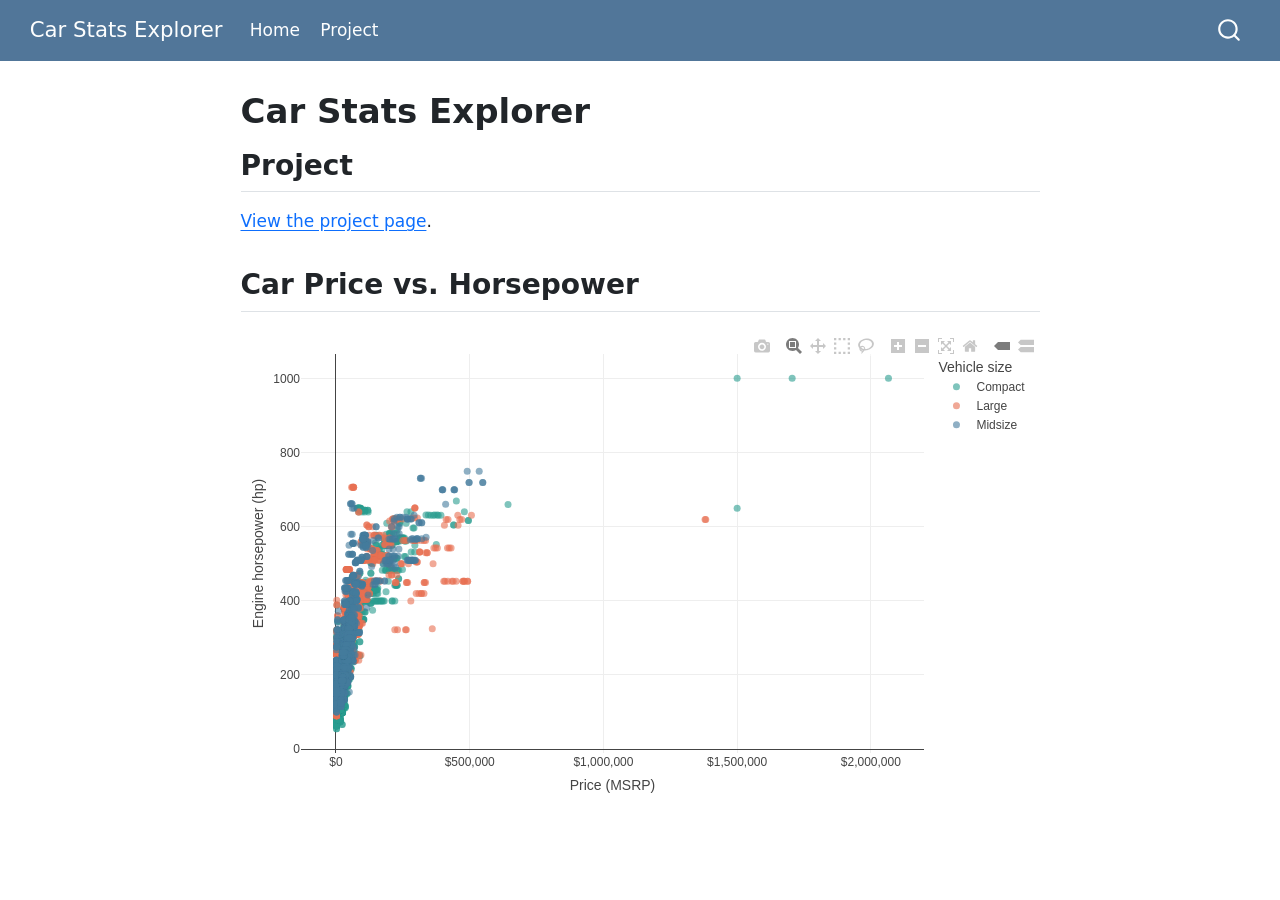
==== index.html @ dddf72d3 "Built site for gh-pages" ====
<!DOCTYPE html>
<html xmlns="http://www.w3.org/1999/xhtml" lang="en" xml:lang="en"><head>

<meta charset="utf-8">
<meta name="generator" content="quarto-1.10.19">

<meta name="viewport" content="width=device-width, initial-scale=1.0, user-scalable=yes">


<title>Car Stats Explorer</title>
<style>
/* Default styles provided by pandoc.
** See https://pandoc.org/MANUAL.html#variables-for-html for config info.
*/
span.smallcaps{font-variant: small-caps;}
div.columns{display: flex; gap: 1.5em;}
div.column{flex: auto;}
@media screen {
div.columns{gap: min(4vw, 1.5em);}
div.column{overflow-x: auto;}
}
div.hanging-indent{margin-left: 1.5em; text-indent: -1.5em;}
ul.task-list{list-style: none;}
ul.task-list li input[type="checkbox"] {
  width: 0.8em;
  margin: 0 0.8em 0.2em -1em; /* quarto-specific, see https://github.com/quarto-dev/quarto-cli/issues/4556 */ 
  vertical-align: middle;
}
</style>


<script src="site_libs/quarto-nav/quarto-nav.js"></script>
<script src="site_libs/quarto-nav/headroom.min.js"></script>
<script src="site_libs/clipboard/clipboard.min.js"></script>
<script src="site_libs/quarto-search/autocomplete.umd.js"></script>
<script src="site_libs/quarto-search/fuse.min.js"></script>
<script src="site_libs/quarto-search/quarto-search.js"></script>
<meta name="quarto:offset" content="./">
<script src="site_libs/quarto-html/quarto.js" type="module"></script>
<script src="site_libs/quarto-html/tabsets/tabsets.js" type="module"></script>
<script src="site_libs/quarto-html/popper.min.js"></script>
<script src="site_libs/quarto-html/tippy.umd.min.js"></script>
<script src="site_libs/quarto-html/anchor.min.js"></script>
<link href="site_libs/quarto-html/tippy.css" rel="stylesheet">
<link href="site_libs/quarto-html/quarto-syntax-highlighting-bf27225e3a48a9273f3daa8f8e829971.css" rel="stylesheet" id="quarto-text-highlighting-styles">
<script src="site_libs/bootstrap/bootstrap.min.js"></script>
<link href="site_libs/bootstrap/bootstrap-icons.css" rel="stylesheet">
<link href="site_libs/bootstrap/bootstrap-8c69f6d005a5e6627934705eb737d028.min.css" rel="stylesheet" append-hash="true" id="quarto-bootstrap" data-mode="light">
<script id="quarto-search-options" type="application/json">{
  "location": "navbar",
  "copy-button": false,
  "collapse-after": 3,
  "panel-placement": "end",
  "type": "overlay",
  "limit": 50,
  "keyboard-shortcut": [
    "f",
    "/",
    "s"
  ],
  "show-item-context": false,
  "language": {
    "search-no-results-text": "No results",
    "search-matching-documents-text": "matching documents",
    "search-copy-link-title": "Copy link to search",
    "search-hide-matches-text": "Hide additional matches",
    "search-more-match-text": "more match in this document",
    "search-more-matches-text": "more matches in this document",
    "search-clear-button-title": "Clear",
    "search-text-placeholder": "",
    "search-detached-cancel-button-title": "Cancel",
    "search-submit-button-title": "Submit",
    "search-label": "Search"
  }
}</script>
<link href="site_libs/htmltools-fill-0.5.9/fill.css" rel="stylesheet">
<script src="site_libs/htmlwidgets-1.6.4/htmlwidgets.js"></script>
<script src="site_libs/plotly-binding-4.12.1/plotly.js"></script>
<script src="site_libs/typedarray-0.1/typedarray.min.js"></script>
<script src="site_libs/jquery-3.5.1/jquery.min.js"></script>
<link href="site_libs/crosstalk-1.2.2/css/crosstalk.min.css" rel="stylesheet">
<script src="site_libs/crosstalk-1.2.2/js/crosstalk.min.js"></script>
<link href="site_libs/plotly-htmlwidgets-css-2.25.2/plotly-htmlwidgets.css" rel="stylesheet">
<script src="site_libs/plotly-main-2.25.2/plotly-latest.min.js"></script>


</head>

<body class="nav-fixed fullcontent quarto-light">

<div id="quarto-search-results"></div>
  <header id="quarto-header" class="headroom fixed-top">
    <nav class="navbar navbar-expand-lg " data-bs-theme="dark">
      <div class="navbar-container container-fluid">
      <div class="navbar-brand-container mx-auto">
    <a class="navbar-brand" href="./index.html">
    <span class="navbar-title">Car Stats Explorer</span>
    </a>
  </div>
            <div id="quarto-search" class="" title="Search"></div>
          <button class="navbar-toggler" type="button" data-bs-toggle="collapse" data-bs-target="#navbarCollapse" aria-controls="navbarCollapse" role="menu" aria-expanded="false" aria-label="Toggle navigation" onclick="if (window.quartoToggleHeadroom) { window.quartoToggleHeadroom(); }">
  <span class="navbar-toggler-icon"></span>
</button>
          <div class="collapse navbar-collapse" id="navbarCollapse">
            <ul class="navbar-nav navbar-nav-scroll me-auto">
  <li class="nav-item">
    <a class="nav-link active" href="./index.html" aria-current="page"> 
<span class="menu-text">Home</span></a>
  </li>  
  <li class="nav-item">
    <a class="nav-link" href="./project.html"> 
<span class="menu-text">Project</span></a>
  </li>  
</ul>
          </div> <!-- /navcollapse -->
            <div class="quarto-navbar-tools">
</div>
      </div> <!-- /container-fluid -->
    </nav>
</header>
<!-- content -->
<div id="quarto-content" class="quarto-container page-columns page-rows-contents page-layout-article page-navbar">
<!-- sidebar -->
<!-- margin-sidebar -->
    
<!-- main -->
<main class="content" id="quarto-document-content">

<header id="title-block-header" class="quarto-title-block default">
<div class="quarto-title">
<h1 class="title">Car Stats Explorer</h1>
</div>



<div class="quarto-title-meta">

    
  
    
  </div>
  


</header>


<section id="project" class="level2">
<h2 class="anchored" data-anchor-id="project">Project</h2>
<p><a href="./project.html">View the project page</a>.</p>
</section>
<section id="car-price-vs.-horsepower" class="level2">
<h2 class="anchored" data-anchor-id="car-price-vs.-horsepower">Car Price vs.&nbsp;Horsepower</h2>
<div class="cell">
<div class="cell-output-display">
<div class="plotly html-widget html-fill-item" id="htmlwidget-846e4afd0d485e3beb41" style="width:100%;height:464px;"></div>
<script type="application/json" data-for="htmlwidget-846e4afd0d485e3beb41">{"x":{"visdat":{"415f7d71515a":["function () ","plotlyVisDat"]},"cur_data":"415f7d71515a","attrs":{"415f7d71515a":{"x":{},"y":{},"text":{},"hoverinfo":"text","mode":"markers","marker":{"size":7,"opacity":0.59999999999999998},"color":{},"colors":["#2A9D8F","#E76F51","#457B9D"],"alpha_stroke":1,"sizes":[10,100],"spans":[1,20],"type":"scatter"}},"layout":{"margin":{"b":40,"l":60,"t":25,"r":10},"xaxis":{"domain":[0,1],"automargin":true,"title":"Price (MSRP)","tickformat":"$,.0f"},"yaxis":{"domain":[0,1],"automargin":true,"title":"Engine horsepower (hp)"},"legend":{"title":{"text":"Vehicle size"}},"hovermode":"closest","showlegend":true},"source":"A","config":{"modeBarButtonsToAdd":["hoverclosest","hovercompare"],"showSendToCloud":false,"displayModeBar":true,"displaylogo":false},"data":[{"x":[46135,40650,36350,29450,34500,31200,44100,39300,36900,37200,39600,31500,44400,37200,31500,48250,43550,27495,24995,28195,2000,2000,2000,2000,2000,2000,32850,38650,48750,34850,40650,44150,32850,46150,50750,46450,49050,51050,44450,38950,33150,35150,40950,2000,2000,2000,2000,2000,2000,2000,2000,2073,3713,3520,3910,4182,4107,4299,4693,4107,16020,14530,16860,15370,17050,15560,16210,14720,17050,15560,16210,14720,3552,3814,4174,3941,3295,6008,6710,3701,4671,5306,7600,4090,2847,2488,2683,2553,3049,2774,2702,3101,3510,3107,3624,3185,2000,2000,2000,2000,2000,36550,41250,30600,37100,27900,32700,40250,35550,36100,33200,37900,29600,38070,38900,33840,38630,39630,37740,41980,36280,36740,40980,38680,28510,30210,31210,33340,37280,41570,36870,42570,37870,39220,40220,160829,140615,150694,170829,165986,154090,143860,176287,157767,187124,147332,169900,180408,46790,48100,29990,41820,31290,34870,33570,46570,37970,37070,49400,45270,39270,45490,41990,38370,43290,41820,48100,43290,39270,34870,41990,38370,45270,45490,29990,46570,46790,49400,37070,31290,37970,33570,37970,38370,34870,29990,45490,41990,45270,33570,48100,39270,46570,49400,37070,41820,46790,43290,31290,25045,26095,23795,19595,18445,23845,25395,24895,25545,24295,19495,20095,19995,21145,23245,16945,24345,20645,18945,26595,22745,17995,22545,21095,25495,20745,24295,23595,21795,17845,26495,24745,18895,19595,23245,18545,25795,20045,25445,24795,20145,24945,23895,19095,23445,22245,22395,223970,219775,228625,224585,228625,224585,257412,233509,233509,288000,257412,239340,263553,291744,63900,68400,53900,55900,65900,4155,4701,5140,26595,18700,19700,22800,24700,22495,17495,20345,17700,20400,16845,26695,21295,20395,17745,22575,24495,16995,20395,19700,17900,21395,19995,19390,17485,20885,21490,15990,19345,23095,24695,21695,20695,21880,23395,24795,20795,19495,23695,20995,22995,24635,25135,29235,23335,22735,27035,20000,27335,25235,27035,25135,25235,23890,23335,19995,248500,205840,184900,214670,224670,217890,228339,228339,217890,24470,20940,19940,22070,20140,24670,21140,22270,24770,22370,21240,4623,265500,280225,53900,66300,2000,2000,2000,2000,2000,2000,26255,26975,26950,22990,26950,22990,44080,46080,39490,44080,40840,31180,34975,34975,29830,46080,37810,51330,38305,44885,42130,31790,35315,44455,47345,30330,39990,45080,36975,37020,39990,30330,37020,36975,45080,2000,2000,2000,2000,2000,2000,2000,2000,2000,2000,2000,2000,2078,2000,2000,2000,2117,2000,2115,2000,2000,2268,2000,2000,2000,2000,2000,2000,2000,2000,2000,2000,96200,132800,120900,105630,98900,163000,102930,151100,91030,84300,114200,182700,194600,130400,110800,117530,126100,101600,116200,102930,120900,105630,126100,91030,98900,132800,84300,151100,104600,102930,132800,114200,88800,194600,96200,117530,94800,110800,117530,98500,163000,182700,130400,175900,159200,108600,200400,115700,110300,122600,103400,96300,101700,171500,188100,108600,122600,89400,6294,7419,9400,2667,3083,3578,3047,4651,3839,4191,4878,4723,5576,35150,32600,33200,44050,29900,41650,38150,35750,41050,47050,38350,35600,38600,41150,32450,34200,39600,37700,33200,43050,39300,36600,39750,45450,48450,36700,34400,35900,43100,36900,33600,30900,40100,42300,42050,43150,40150,37450,37600,34450,40300,49250,43550,31200,40850,46550,34200,17395,14895,15645,16095,14645,16395,14745,14995,15745,17495,16495,16195,15745,17495,16195,16495,14745,14995,2000,2000,2000,17049,16349,15949,13449,15449,17349,15649,16849,15149,16049,16549,17849,14349,17549,16599,15499,15999,14099,16099,15299,14599,16999,17099,14999,16199,15099,14299,16299,17199,15299,16199,2000,2234,2358,136900,129900,131200,111200,2000,2000,2000,2000,2000,2000,2000,48165,50165,37995,40445,46935,51435,45150,47095,48205,47750,50325,41920,44935,44520,47605,41920,48675,48715,45445,45150,40445,47750,47445,50675,37995,51945,44520,50835,43395,37595,39995,49495,41395,46995,48995,62665,60465,62895,60695,41340,39340,33215,45615,47615,44660,46715,37245,41340,46660,48715,44660,35245,42660,37340,43340,11965,15365,14100,11965,14100,15365,15365,11965,14100,12115,15365,14250,15365,12115,11965,14250,15365,14100,2000,2000,2000,2000,41450,41450,39900,2179,3323,2915,2756,2692,2930,2717,3033,2713,2432,3514,3696,2593,3538,2870,2211,3206,3119,3214,2853,3221,2493,2946,3011,2857,3229,2801,2637,2961,3107,3394,2689,3768,2350,3289,2413,3928,3579,3032,3190,26590,19675,15535,19040,21430,22045,26590,22045,15535,16060,22150,20030,14990,17225,18485,14545,12345,18360,19340,17545,12495,22085,14695,15125,22795,23995,24995,21995,26295,22345,24345,25345,27245,23145,24595,22495,25595,27495,23295,27295,31795,34895,27295,32755,29395,29395,25170,30495,30695,29395,31195,30695,30755,34895,27295,33795,30095,30495,27295,29395,33795,29395,29995,25170,25170,31795,25170,29395,28895,30295,31995,33995,30195,32595,29595,35095,30425,29595,27475,30895,31125,29675,30995,34875,32595,29895,29095,31395,29895,27475,25595,30425,25595,25995,30995,30895,35975,30775,33995,32225,35975,31495,27995,35095,31995,31495,27995,34875,29790,28070,34950,32670,28070,31570,30500,25995,36050,30890,36050,32670,25490,34950,29790,30890,30500,31570,25490,25995,25895,31625,20195,24185,26985,30525,26195,30525,31625,26195,23085,21795,28115,32475,28675,20695,25450,27710,25450,26550,25885,29215,25095,26430,25885,29625,31375,25095,20695,28525,23085,28810,24705,29215,21795,32475,28115,28675,31375,26550,23605,25330,29775,29775,24705,24185,24795,23605,26985,25995,27095,22450,19795,25975,21350,27095,19595,31450,31450,22450,32550,25975,23995,32550,21350,19795,25995,23995,20475,19995,23995,21890,32550,25975,22450,2000,2000,20745,23745,22845,24055,23255,21055,24305,21305,40905,36620,62100,50400,73500,63300,51400,74600,63900,52100,2000,2000,2000,2000,2000,2000,2000,2000,29490,28795,25695,27695,27395,27690,28495,25395,28745,29695,25495,27645,46050,62950,44050,39400,27170,24170,24170,27170,24120,27120,24700,27100,27450,24950,25500,27850,3555,3996,4330,4472,4661,5739,39950,40450,41200,209990,219990,209990,2631,2837,3137,2000,2000,2000,2000,2000,2000,2473,2568,19600,23175,22300,20475,21475,20600,21475,23175,22300,20600,19600,20475,18740,20555,16880,19995,18060,16975,17995,19995,18620,20585,17380,20585,18585,18730,17380,18765,198973,195840,198190,198190,24685,22385,23040,31790,28610,20840,17490,29145,29125,20455,24435,25305,26485,26470,29730,27935,37250,22650,26595,20995,26725,25205,31650,33855,36950,28535,34310,33420,31145,30055,34010,34280,35020,38110,37810,35665,31540,20955,28595,27385,29245,25865,23310,30765,31855,33460,34720,27305,22995,20555,19055,440000,440000,14230,14030,15730,17030,16830,15530,17410,16105,14435,15905,14235,17610,10135,16290,14610,16090,17510,17710,14410,10325,58900,52600,63800,63800,75200,52600,64100,75200,52600,18140,22005,22705,17340,19535,22935,24810,22235,18370,17570,20335,24110,17670,22335,23035,18470,23515,21955,23515,21955,22405,23515,2000,2000,2000,2000,2000,2000,2000,2000,2033,2000,2213,2108,2410,2142,2322,24340,20040,19990,24590,27435,23090,20390,22890,21190,25935,24390,22840,23290,26740,26235,24735,19290,21190,24140,18290,18490,24590,29390,22640,23090,19090,26125,23425,22300,20850,19050,19850,19700,21300,25300,22800,20500,22100,26225,23525,20950,22400,19150,19950,21600,54200,89200,46200,62900,54900,46450,55150,135000,63200,89500,54500,14410,15120,22335,14410,19695,15120,19695,16460,15660,23425,15660,23425,14990,14990,16460,15670,24535,14990,16470,14990,16470,15670,28340,29480,23030,20980,30320,26160,27490,22955,19730,24440,17475,24285,26620,20370,27010,28460,29220,29550,25850,28630,27110,24330,26885,30005,34415,21775,32085,30785,32385,34115,25170,20120,27630,29705,31555,30665,32895,35000,30365,28515,33195,30030,20100,32440,31670,26510,30435,27545,24990,35300,27920,22435,25980,29440,2000,2000,2000,2000,2000,2000,2000,2000,2000,2000,2000,2000,2000,2000,2000,2000,2000,2000,2000,2000,2000,2000,2000,2000,2000,2000,2000,2000,2000,18750,19490,18965,18965,19665,19895,17550,16950,21495,22025,22955,19195,22725,18565,19135,19135,20065,17300,23125,21665,22195,19835,20635,22895,17900,18735,19365,22680,21300,18500,21665,19335,21900,21825,18935,20445,2000,2000,2000,2000,2000,2000,53000,57000,62000,58000,68160,64160,83000,63160,64000,55000,87650,73450,64450,69450,60000,59000,82270,86270,91650,79000,68450,59160,88345,79400,70145,65145,83400,82965,68855,59855,64400,74145,63855,86965,59400,92345,60400,64855,69145,55400,87015,59905,74195,65195,88395,59450,55450,70195,68905,65450,79450,69905,69195,63905,69450,60450,79195,92395,83450,83015,73905,64450,64905,75195,2000,2000,81013,85174,86877,82633,87577,79900,26470,23120,30620,29370,24370,29120,29820,28570,25220,27870,32895,23445,30895,25545,29395,24695,26795,28145,31645,29645,27295,31245,32095,25845,28445,29945,25045,24545,25995,33395,23745,29745,20645,19995,23340,21840,22490,23990,21990,24140,23490,20145,20795,22640,22140,24440,22790,20295,25090,20945,29145,38545,49470,34195,45170,34185,38955,34595,29510,34560,39130,34735,26395,22395,25095,23395,21595,29995,22495,23495,25195,21695,21920,21240,23945,32200,31250,31250,14980,18680,16580,17580,16760,18860,17760,19000,16900,17900,2000,2000,2000,2000,2000,2000,2000,2000,2000,2000,2000,2000,2000,2000,2000,2000,19960,21960,26240,23210,21210,24990,24990,19960,21960,23210,26240,21210,26170,27780,22030,27625,25245,26280,27625,24720,30155,30780,23640,25395,28580,26590,24010,30510,26120,22030,26920,26540,32135,24010,27935,22505,26280,24985,26935,30760,28520,29095,20470,20995,28630,31630,23710,25260,29355,31045,23710,29355,27960,30155,28210,27960,26405,29985,26810,27315,26405,22560,26325,27880,25305,28255,23630,27005,23630,29275,22755,33180,27880,29275,31365,26325,30180,2000,2000,2000,2000,2000,2000,2000,2000,2000,2000,2000,2000,2000,2000,156300,151800,156300,141800,27736,30709,36931,39669,294900,33450,35445,28995,35595,10775,11575,10245,11045,10885,11685,11155,10355,10985,11255,11785,10455,27799,32599,32599,27999,28299,32599,27999,24699,20699,29089,21699,28089,24699,19999,18999,29089,19499,20499,24699,29089,24699,18595,18595,19895,20895,20895,17595,19600,19600,19800,18800,18800,19800,18800,19800,17195,19795,15995,18995,15995,19495,17195,20295,17195,15995,19495,20295,22600,21700,18250,17250,22600,21600,21700,21250,18250,21250,21700,20250,17250,21700,19700,18150,22350,18150,20650,17150,22350,22750,21650,20250,22785,25770,23270,23585,20275,24085,25285,21475,24070,22385,23885,22635,24335,25585,20525,21775,24320,24185,22075,20825,22935,43995,54990,47250,47250,54990,51845,54990,57950,29450,27655,25565,29435,27950,24065,26155,30935,31285,25565,28300,29785,28850,24065,27350,29800,26355,27855,31965,26865,30565,25565,27065,28365,30465,24365,25865,29065,643330,38325,42095,35595,39545,42745,36145,31995,22075,25645,24775,28850,30900,17520,25125,23245,27825,18825,25979,25279,28279,17595,29150,22479,19299,17899,28699,25699,22799,29550,26299,26270,26170,27920,28170,31920,33670,24520,22120,29920,22600,31490,29740,26960,28200,25210,26450,25510,27260,26750,23100,31790,30040,28500,2000,2000,31975,33725,29645,31395,34120,32370,31610,29860,30570,34830,32320,33080,29735,25650,27400,23450,31485,27540,25790,29995,23590,31745,23600,12340,14315,12815,15015,13860,14090,13205,14355,14810,89825,90825,93225,2000,2000,2000,2000,14199,16499,15499,14999,16699,15699,13699,15799,13199,14699,15899,14199,14899,14699,13999,14499,15199,13299,16799,14799,14299,13799,14799,16599,15299,14299,15799,91900,91900,64000,65500,66800,77100,78600,68300,78750,68750,79980,69980,2000,2000,2000,2000,2000,2000,2000,2000,2000,2000,2000,74995,65690,65690,65690,70750,74950,31320,31320,30015,27925,25400,28800,30015,26710,27490,29235,31145,29835,28510,33670,33670,29835,29820,31145,27295,32360,25985,32360,33065,35590,28210,35590,30735,2000,2000,2000,2000,2000,2000,2000,2000,2000,2000,2000,2000,2000,2000,173079,211525,234945,184309,201213,199054,217310,228447,186925,200054,218310,187925,229447,2000,2000,2000,2000,2000,2000,18405,21435,15685,16085,14455,14855,18805,14880,16110,18830,15810,14580,18530,21460,15660,19420,21610,14430,14130,15360,19120,15650,17560,19925,20925,16450,18360,21165,20165,16690,18600,17800,15890,20265,16790,21265,17900,15990,18700,36120,24370,24425,24775,18460,18960,23170,17170,23670,18515,23725,23225,19015,17225,21675,18175,16775,24075,23575,21175,19765,16699,13799,14499,15099,15999,15399,14699,15799,16349,14899,15399,15099,16499,15449,13999,14349,16049,14499,14949,15999,16949,15249,15849,15599,15589,16489,17689,16989,16089,16789,14489,15889,14989,15389,19590,19390,18590,20890,21890,17490,15890,19690,20590,21590,20690,15990,21990,21690,18090,20390,19890,17700,20990,19990,17500,19200,21200,16490,18090,25890,23690,21990,2000,2000,2000,2000,2000,2000,2000,24700,28500,27400,25800,31090,26000,24900,29990,25305,30610,29510,26405,24975,26370,31575,27775,26330,28330,25330,26830,26830,32560,20660,25510,34010,31510,32560,25860,26450,23020,27240,17990,30550,24190,23750,28050,21970,31360,24540,25400,25350,23610,28560,26310,22700,35260,24630,27630,31750,26750,25840,32890,24050,31840,24960,26640,35590,23000,32080,34360,28380,25680,23940,24520,31690,28910,35610,18290,23230,34340,28890,31710,27960,20960,22180,25750,32340,27320,26470,27650,29170,18390,22160,24950,26630,33390,35160,28750,23910,32580,29700,36410,25200,23900,24620,32510,22860,2251,2449,22195,21395,24895,24095,22195,21395,14335,14775,18425,19850,15675,16980,20280,248000,225400,187900,237600,191900,202000,202000,225400,248000,191900,237600,209500,209500,191900,251600,191900,198900,256300,202000,241200,251600,241200,202000,225400,225400,31300,33300,48300,49580,32500,34500,49900,32850,34850,25375,25375,24300,24300,24300,25375,24770,24770,25870,25870,26950,32890,30530,25850,29430,29280,32640,24785,28885,26280,25885,30380,29880,27380,30980,27980,29485,31540,25385,30045,26880,31145,27785,26485,28385,30620,26095,25595,29125,31220,27090,27590,31630,24995,30135,31235,32730,29725,28025,26490,30120,28625,26695,29520,28190,35195,25595,27995,34095,26095,26695,31990,30890,24995,29095,39090,36595,36750,38995,35650,37895,36755,35655,39375,40475,31445,22495,27995,21395,29345,26995,30345,24595,25695,29095,24995,27025,29385,22725,21625,22680,27030,21580,29970,26995,19295,23445,21295,17995,28395,24895,20995,29495,27395,22345,25895,22395,20395,20675,27425,19595,22625,18495,25225,20175,19575,21275,20995,22695,21595,19895,23449,24949,19299,22549,22899,21099,23949,21399,25249,22299,19499,22849,23749,23799,25949,22349,19949,24449,98172,98872,104122,99900,149995,149995,26275,31695,24595,25095,27375,31695,29995,29545,27845,31095,28445,27845,25095,24595,28945,23995,27375,29545,29995,23995,25695,26875,30595,30595,27975,26875,28445,25695,26275,28945,31095,27975,29895,29695,30795,25300,24200,25895,30995,30395,24200,28795,25095,28395,27295,28195,31495,28195,24795,26195,31495,24795,32095,25300,27895,30995,29295,29695,26195,32095,26795,25895,25095,26795,28395,27895,29295,27295,30795,30395,29895,28795,26195,29695,25095,30795,30750,36015,39205,30915,36355,35680,33485,20720,25135,18720,24815,19030,21030,20030,18720,26255,19720,19030,18720,19030,19720,2000,22065,23365,20015,25990,21315,24690,19215,21265,22215,23515,20165,26140,24840,19365,21465,21415,237250,238500,262350,199800,22995,22995,42400,42400,42400,43600,16800,15700,28900,34600,29350,31750,29350,27050,34890,29900,29200,31890,32900,27900,32990,29290,31980,34980,27990,29990,28295,29295,36295,37645,34295,25795,29295,28295,25795,28495,29495,34495,25995,36495,25995,37845,28495,29495,21495,23295,20995,20995,22795,19695,18695,18195,22295,21995,19195,18295,21095,22095,21095,21595,19795,23595,19295,18795,22595,23095,18895,21695,24595,19895,23295,22495,18460,19200,23690,18500,20275,18500,21965,20275,21965,23690,22065,20375,23790,20375,18600,23790,18600,22065,22190,23915,18725,20500,2827,3000,2912,3381,3355,2799,3130,3012,3622,3652,3222,7398,3086,22600,21050,19400,20200,21600,21850,21000,22400,24450,20200,22300,15495,17850,15665,15665,42610,42860,43360,31105,31105,29735,46890,47140,47640,24210,21295,28120,24210,21295,20195,20195,28390,29220,25960,26640,25960,25540,27290,21695,21695,29495,20595,28395,26895,20595,28695,24395,26195,26195,24395,27595,25795,20995,27665,30265,29165,26685,24885,22095,26685,20995,26565,24885,22095,29465,28365,2347,2182,2317,2038,2407,2463,2322,2578,22270,25170,19270,22170,25240,28020,30020,26940,20250,22300,24150,22100,27230,24830,24830,22100,28020,22300,24150,26940,30020,20250,27230,25240,28020,24830,30020,27230,26940,24400,22100,20250,22550,25240,2000,2000,2000,2000,2000,2000,2000,2000,2000,2000,37895,34695,38195,34995,37995,34495,38995,21345,18395,18495,21495,21945,18595,17395,29495,20595,21595,20995,18295,18595,20995,17595,23495,22495,19995,21995,20295,21095,18795,17795,22095,2000,2000,2000,2000,2000,2000,2000,2000,2000,2000,2000,2000,2000,2000,2000,2000,2000,2000,2000,2000,2000,2000,2000,2000,2000,2000,2000,2000,2000,2000,2000,2000,2000,375000,2000,2000,2000,2000,2000,2000,2000,2000,2000,36400,41500,38900,36600,39100,41700,36600,39100,41700,2000,2000,2000,2000,2000,2000,51700,51700,19685,20755,19565,21715,18845,21715,18845,20755,19685,19565,20115,22415,20265,21455,19275,23700,24000,24200,25730,25780,26580,20480,19980,44990,45990,44990,49300,51300,32500,2000,2000,2000,2000,2000,2000,12515,2000,2000,2000,2000,2000,13995,16995,15195,12995,15195,14195,13995,12995,14295,15395,14095,14945,14795,12995,14195,15995,16495,46030,35595,33100,48525,46455,42955,48950,40460,33260,39585,37090,35755,41895,35720,35130,32720,39485,38125,45475,47880,25815,24165,23335,229000,239400,28460,23490,28515,22115,22950,28515,22950,22115,25645,24645,25895,24895,26145,25145,2000,2078,2254,2000,2038,2462,336400,369200,345400,378200,382400,354000,364000,392400,450000,3550,3206,3654,4059,4584,5193,2000,2000,2000,2000,2000,2000,27505,30550,29265,26905,28665,25980,27550,23720,28650,29450,28650,27550,29265,23970,29450,30550,27505,26905,26230,32205,32655,28665,28600,26395,29330,31270,30065,24915,2000,2000,2000,2000,2000,2000,2000,2000,2000,2000,2000,2000,2000,2000,2000,2000,2000,2000,2000,19450,13030,17085,15340,14315,17640,15800,20450,13490,16625,16110,13800,20700,2000,2000,2000,2000,2000,2000,2000,2044,12715,20990,20525,20525,24315,17475,20990,18550,24315,18550,23240,25740,20990,25740,17475,20990,23240,25990,25990,18290,18290,26990,19390,19390,26990,18690,27390,18690,20390,19790,20390,27390,20390,26390,19790,20390,26390,89000,89000,89000,89000,156000,21710,20720,21760,20870,22230,21330,2000,2000,2000,2000,2000,2000,2000,22195,21295,22695,24995,22795,24195,19595,20795,23595,23995,22195,22695,25395,23895,22495,21295,20795,19595,27395,25995,24195,22495,25695,20995,27695,24195,22695,19795,2000,2000,2000,2178,2047,2550,2221,2000,2142,2013,2293,2281,2000,2000,2115,2000,2040,2423,2188,2699,2311,2691,2197,2553,2409,2912,2000,2498,2539,2000,2000,3065,3367,3843,3407,26100,23600,24600,2000,2000,2000,2194,2000,2088,2000,2000,2064,2304,2419,2196,2388,2242,2728,2580,20030,19080,21765,23360,20340,21765,19540,24475,20360,19560,24495,21785,21355,27100,33100,28800,25765,30005,24200,28435,26985,23215,24200,26250,28650,30000,24700,28100,28115,30015,29135,26735,24685,25165,2130,2003,14155,16220,14330,16395,2000,2000,2000,2000,2000,2000,2000,2000,16455,16895,13885,12765,13485,18020,15535,15700,14975,13075,16140,15415,13680,44625,44625,20105,20901,44625,19785,23515,18430,15970,18000,20780,24510,18275,2000,32500,36400,38500,34600,38600,40700,33700,35800,34500,41300,36600,33900,31800,39200,49800,47800,33750,42870,26220,29970,30280,34060,43180,26530,26580,34110,30540,43230,29100,32990,164700,128400,179645,173800,137500,151200,124000,114900,160300,170545,199600,138400,124900,166100,199900,182500,162900,115900,129400,190600,153900,175100,173500,162900,189900,17110,17110,18185,18185,14990,16065,16065,14990,17575,16675,18650,15600,15600,18650,17575,16675,19340,16300,16300,19340,17400,17400,24005,24005,23020,26750,19890,26855,28445,20490,28780,25650,23590,24235,26295,29425,21135,2000,2000,2000,2000,2000,2000,2000,2000,2000,2000,2000,2000,2000,2000,2000,2000,2000,2000,2000,2000,2000,2000,2000,18695,19275,20035,2000,2041,2087,2326,21345,21345,60000,57600,48300,48300,41100,45100,44100,49900,48300,56600,55700,48900,48300,50475,53775,46675,53775,41475,60775,45675,51000,45700,45800,57700,62500,51100,41800,54200,17990,17680,21050,22305,24255,16395,24535,18805,23575,22985,25805,17665,21675,21810,17890,20405,19080,20580,23220,22485,22155,25800,19515,17820,24905,18960,19105,23570,18160,23495,22640,20740,26070,19855,25060,22425,19120,2000,2000,2000,2000,15399,16299,14249,13299,15149,14199,14699,15049,15199,13599,14099,13839,14339,15349,14939,1500000,15190,18290,13990,18090,17190,16990,15290,13990,20755,15395,14165,17755,17905,15495,20905,17755,15495,17905,14165,20905,15395,19195,20195,16395,18895,17895,16395,18895,19195,20195,17895,19495,21295,22295,18495,17495,66000,81900,66910,21100,20025,22000,20925,23320,20275,22250,21175,21350,23670,20325,21475,23845,21225,22375,7523,8147,8839,31930,26435,27860,31000,26435,31700,28560,32140,26645,32810,26645,32110,32960,32260,32290,26795,26795,2000,2000,2000,2000,2000,2000,2000,2000,2000,2000,2000,2000,2000,2000,2000,2000,20984,15406,21474,19757,23539,15943,17284,18169,19434,13961,24063,18519,24462,25990,17169,20209,19209,21499,14961,18944,20780,20270,16905,18780,24370,17570,16570,23985,16220,18905,16120,21820,14770,18120,24660,2000,2000,2000,2000,2000,2000,2000,2000,2000,2000,2000,2000,2000,2000,2000,2000,2000,2000,2000,2000,2000,2000,2000,2000,2000,2000,2000,2000,2000,2000,2000,34250,37300,36300,34300,36995,34995,37995,41100,47000,42500,48650,48400,42900,33800,32350,28550,31350,26200,31150,27750,31150,2000,2000,2000,2000,66355,66805,68405,2000,2000,2000,2000,2000,2000,2000,2000,2000,2000,2000,2000,2000,10845,12445,11820,13420,2000,2000,2000,2000,2000,2000,2000,2000,2000,2000,2000,2000,2000,2000,2000,2000,2000,2000,2000,2000,2000,2000,2000,2000,2000,2000,2000,2000,2000,2000,2000,2002,2000,2000,2000,2000,2000,2107,2125,2078,2000,2019,2000,2027,2153,84000,106700,214500,147300,108050,85050,217550,149700,110800,151350,219850,86950,60300,47950,56225,68925,43525,43950,57650,70850,59200,47000,72600,480000,495000,495000,221580,228080,199500,206000,275000,201500,208000,183000,189600,196100,21515,26515,22455,28135,31750,28400,24275,30375,29410,26225,29485,15495,21945,16095,18835,21345,14845,18235,17845,17245,19680,20545,14245,20245,19945,16455,15855,16155,20095,18145,15595,20345,16755,19780,20095,21495,14345,17545,14945,16195,21495,18170,21215,17580,18970,16395,20415,19720,17530,19720,15145,16538,13975,20793,17093,15957,24492,15093,15420,19675,14770,16570,24670,21970,16270,16220,20320,17670,18270,16900,20500,18400,14900,15190,17190,20790,18690,17400,15900,21300,19400,26685,27010,25170,25560,25510,25120,14040,15095,15440,12270,13580,16535,14685,17285,15785,13760,12660,16185,16325,13000,14100,15925,14825,17425,12895,15995,15895,15995,14895,16995,16995,15895,16995,15995,14895,15995,16995,13895,12895,13550,15550,17450,16695,16550,16450,17695,14550,2000,2000,2000,2000,21900,28100,25300,26800,29600,23400,23650,22150,31490,25350,29990,26850,27000,32500,22990,34000,25500,24490,85542,89622,89622,85542,87252,91415,97395,120395,107385,84885,41620,42555,39240,2000,2000,2000,2000,2000,2000,2000,2823,2350,2203,2000,2575,3219,2000,3044,2231,3732,2000,2000,2000,2000,2000,2000,2000,2000,2000,2000,2000,2000,2000,2000,2000,2000,2000,2000,2000,2000,2000,2000,2000,2000,2000,2000,2000,2000,2000,2000,14930,10895,14930,15205,10895,281170,294080,18255,14977,22001,17320,20596,25279,2000,2000,2230,2000,2472,2283,2749,2512,2000,2000,2000,9949,10949,9299,10299,16599,19349,17099,16999,17849,16479,18999,18249,13499,17799,15195,18299,17099,18599,16799,18875,19649,17999,18199,17399,13699,18499,15495,18549,16999,19349,16999,19175,17849,18349,18799,20449,15845,5667,27355,23075,27235,24800,21865,35725,20965,23625,37615,25060,23960,26355,36705,36635,28235,28735,22525,25560,25700,25185,29275,23660,34700,31420,34090,30025,33310,26635,31680,32460,34090,27355,33310,35105,31920,38180,28345,31125,26735,31625,28820,32460,28845,30530,31125,25745,24490,34700,35315,33075,40760,25645,35720,33770,32765,34705,27095,35315,42760,34705,24950,29690,25730,33075,26205,31740,29735,29280,33770,30485,28700,24120,32390,27195,33265,31740,38795,31875,32240,30190,2000,2000,2000,21400,21440,22440,22400,20210,19210,19210,20360,24340,23190,19385,23190,24340,20535,2000,2000,2000,2000,2000,2000,2000,2000,2000,2000,2000,2000,2000,2000,2012,2041,2000,2148,24070,37240,33065,29820,28310,26560,34815,35490,29810,28060,31570,28300,33975,23975,28550,30620,35725,26800,32370,30050,29050,28800,36025,34275,27300,30550,30920,24070,32670,17095,18595,20595,16095,21595,19595,21195,22095,19395,17795,21695,22795,16695,20495,18370,21270,22620,20170,17270,22770,30225,28230,33235,37650,39625,26255,35565,33590,31260,28250,24890,36420,33365,28700,26865,31390,34445,30675,30095,32070,26970,34580,24995,36475,34500,32605,23965,22455,29745,25145,23520,28120,24820,26815,31415,29420,19060,16790,17890,21510,17200,21935,16100,20835,22530,21430,17730,16630,17330,18430,22130,19580,22315,22715,21615,19865,20965,2000,2000,2000,2000,26710,23330,25185,22330,24710,22330,23855,24855,26710,29185,25185,24855,23330,24710,23855,22675,25300,24825,26825,24825,24200,26825,22675,29300,23675,25300,24200,25200,25200,23675,23900,25585,27590,24425,30215,25585,25425,28215,25590,27590,22900,25425,24425,25590,23900,22900,25030,26530,23945,20120,21620,22445,20040,21540,24145,21800,25230,26730,20300,22645,21800,20300,24400,26100,27600,22900,22500,21000,27995,27235,29745,25485,29175,31695,30925,33445,23545,19730,25885,24620,24805,24690,26375,25950,22935,21790,24200,23055,27635,24200,27305,23590,25550,20405,22445,27165,28915,25345,25700,25495,23740,29065,22595,24350,20555,27455,27315,12840,19885,18090,22630,15670,20575,21410,23150,16975,19215,13930,20880,18885,18050,19975,2000,2121,2000,2000,2000,2281,2436,2494,2130,2000,2122,2762,2354,2647,2547,2326,2918,2391,3140,2550,2676,2241,2837,56850,57200,43350,40350,42900,46400,47000,43500,51700,48700,51900,52500,26450,21650,27950,23700,25200,23150,25200,27950,24150,25550,29900,24100,31300,27550,26150,22700,22700,24100,29775,25900,31175,27300,24150,25550,5895,6890,19250,19250,20205,20205,21540,21540,234260,234260,255000,260000,182395,198195,183695,191995,180535,180535,195895,180535,195895,24900,24900,25700,29845,29800,35500,33050,28700,32850,29000,145200,131200,130700,122400,116700,136900,136400,150900,147495,132995,98200,117995,103900,153195,138695,112700,123695,138195,118400,132495,148795,134295,103300,126995,117800,141495,135795,154495,139995,109000,121295,123500,2000,2000,2000,2000,2000,2000,2000,2000,23300,19050,21650,21650,22300,22300,17800,17800,19050,17800,21300,23300,19050,19250,23600,21950,21950,18000,22600,21600,19100,18000,23950,21600,19100,18000,23800,22600,23800,22600,21365,22465,25165,21475,17930,18660,17960,16330,15430,14180,17530,16380,14230,17980,18710,15480,15480,17980,16380,18710,13990,15530,16890,11990,17590,13490,14040,13540,15580,17140,11990,17280,13680,11990,14130,15720,2065902,1500000,1705769,16855,16100,16495,20875,20475,20275,16100,20875,17445,107995,94995,84995,94995,95895,87895,118795,107995,95895,95895,87895,118795,95895,107995,16599,17999,17799,16999,15999,18199,19199,16799,18199,16999,15599,16799,19199,17999,18199,16999,37395,31195,38495,34495,29995,29695,26295,28495,34695,39995,28895,38995,30395,39995,31595,30095,26595,39995,26695,30195,39995,30995,32195,28995,35195,2000,2000,2000,2000,2000,2000,2000,34800,33100,35100,12480,13280,13330,12530,13580,12780,16970,19210,17920,20160,16970,20420,17920,18070,19685,17120,15345,16145,16250,17050,18955,16545,18155,15745,15920,16720,97460,99160,100660,104215,80655,84160,78335,80650,81855,85650,86215,2000,2000,2000,21995,24495,22995,25995,29295,22995,24495,21995,24795,29295,25995,22295,21595,23295,15950,17050,16820,16880,16505,15945,14845,15570,17620,17670,16870,16555,16930,14895,15620,15995,16000,16910,15250,16375,17285,18000,17200,4976,4697,4755,37900,31300,37700,37900,31300,37700,50100,52100,50400,52400,48950,56950,65800,48950,56950,65800,57500,49700,66350,128000,130000,131500],"y":[335,300,300,230,230,230,300,300,230,230,300,230,300,230,230,320,320,160,160,160,130,158,158,130,130,158,240,240,320,240,240,320,240,320,320,335,335,335,335,248,248,248,248,115,115,140,140,115,115,115,115,140,155,155,155,155,155,155,155,155,100,100,100,100,100,100,100,100,100,100,100,100,228,228,228,218,161,320,320,161,218,218,320,161,222,222,300,222,300,222,222,222,300,222,222,222,82,82,82,82,82,306,306,306,306,306,306,306,306,306,306,306,306,306,306,306,306,306,306,306,306,306,306,306,306,306,306,306,306,306,306,306,306,306,306,400,400,400,400,400,400,400,400,400,425,400,400,400,350,332,332,332,332,332,332,332,332,332,332,332,332,350,350,332,350,332,332,350,332,332,350,332,332,350,332,332,350,332,332,332,332,332,332,332,332,332,350,350,332,332,332,332,332,332,332,332,350,350,332,184,184,155,155,155,184,184,184,184,155,155,155,155,155,155,155,184,155,155,184,155,155,155,155,184,155,155,155,155,155,184,184,155,155,155,155,184,155,184,184,155,184,184,155,184,155,184,442,442,442,442,442,442,562,562,562,597,562,562,562,597,237,237,237,237,237,322,322,315,160,101,135,101,101,160,101,101,101,101,101,160,101,101,101,160,101,101,101,135,101,101,160,101,101,101,160,101,160,160,160,160,160,160,160,160,160,160,160,160,160,180,180,180,180,180,180,160,180,180,180,180,180,180,180,160,485,485,562,515,515,515,515,515,515,157,157,157,157,157,157,157,157,157,157,157,389,641,641,300,350,108,130,130,130,130,130,205,200,227,165,230,173,220,220,220,220,220,220,220,220,220,220,210,280,210,280,210,210,210,210,210,207,207,207,207,207,210,210,210,210,210,185,185,150,170,185,170,150,150,185,170,150,150,185,185,185,185,170,150,185,185,185,185,185,172,172,172,172,172,172,172,172,172,350,430,430,400,400,520,350,520,350,350,430,560,560,475,400,400,430,350,400,350,430,400,430,350,400,430,350,520,350,350,430,430,350,560,350,400,350,400,400,350,520,560,475,500,540,370,580,420,420,420,420,370,370,540,580,370,420,370,345,345,345,208,208,208,208,236,236,236,236,236,236,150,150,220,170,170,220,170,220,150,220,170,170,220,220,170,220,220,220,150,220,170,170,170,170,220,150,170,150,220,220,170,170,170,220,150,220,186,220,186,186,220,220,220,186,186,186,220,138,138,138,138,138,138,137,137,137,137,137,137,137,137,137,137,137,137,100,106,100,155,155,155,155,155,155,155,155,155,155,155,155,155,155,155,155,155,155,155,155,155,155,155,155,155,155,155,155,155,155,155,200,200,295,375,503,503,456,63,63,63,63,63,63,63,321,321,272,272,272,321,321,272,272,321,321,272,272,272,272,272,335,272,272,335,272,335,272,335,272,335,272,335,272,272,272,335,272,335,335,464,464,464,464,272,272,202,272,321,321,272,272,321,321,321,272,272,272,202,321,107,107,107,107,107,107,108,108,108,108,108,108,108,108,108,108,108,108,138,138,138,138,177,177,177,119,160,160,150,119,150,119,150,150,119,160,160,119,160,160,119,150,150,150,150,160,119,150,150,119,160,119,119,119,143,143,143,160,119,143,143,160,160,143,143,207,148,143,148,148,207,207,207,143,143,207,150,150,150,150,119,119,150,207,150,140,207,140,150,165,210,210,165,210,165,210,210,210,165,210,165,210,210,165,170,210,210,170,140,210,170,170,210,210,170,140,210,170,210,170,210,140,210,170,210,210,170,140,170,170,210,170,170,140,150,210,210,150,210,170,210,170,170,170,210,150,150,210,210,210,210,150,150,210,170,170,170,170,170,210,210,210,150,210,150,210,210,170,210,210,210,170,210,210,170,210,210,170,210,170,170,210,210,210,210,170,210,210,210,170,210,170,170,150,210,170,170,170,210,170,210,210,170,170,170,210,210,210,170,210,150,210,210,170,210,170,150,170,150,210,170,170,150,170,150,170,210,170,210,210,210,210,210,170,150,210,210,170,170,150,170,170,210,210,170,170,170,170,210,170,210,210,170,210,170,170,210,170,170,210,170,170,170,170,170,210,170,170,170,120,190,190,190,190,190,190,190,190,200,200,315,265,330,315,265,330,315,265,140,140,140,140,140,140,140,140,200,200,200,200,200,200,200,200,200,205,205,205,302,451,302,201,188,188,188,188,188,188,227,227,227,227,227,227,268,276,276,302,302,302,227,227,227,400,400,400,172,172,172,94,94,94,94,94,94,115,115,115,115,115,115,115,115,115,115,115,115,115,115,158,172,158,158,158,158,158,172,158,158,158,172,158,158,158,158,553,453,483,483,185,185,185,242,242,185,185,242,242,185,185,242,185,242,200,200,305,200,200,200,305,200,200,200,305,200,305,305,200,305,305,305,305,305,305,305,305,200,200,305,200,200,200,305,200,305,305,200,170,170,150,605,605,140,140,140,140,140,140,140,140,140,140,140,140,140,140,140,140,140,140,140,140,295,275,325,325,340,275,325,340,275,140,180,180,140,140,180,180,180,140,140,140,180,140,180,180,140,131,131,131,131,131,131,62,108,92,108,92,62,102,125,160,106,160,125,160,106,127,143,143,143,205,110,205,143,205,143,110,205,143,205,110,110,110,143,143,143,143,143,205,110,143,205,143,174,174,174,158,158,158,174,180,174,174,174,180,174,174,158,174,158,158,174,268,475,268,382,382,268,382,500,382,475,268,148,148,260,148,173,148,173,155,155,260,155,260,155,155,155,155,260,155,155,155,155,155,300,242,185,185,242,242,242,185,185,185,185,185,185,185,300,242,200,200,305,305,200,200,200,305,305,200,305,305,305,305,200,200,200,305,200,305,305,305,305,200,305,200,200,200,305,305,200,200,200,305,200,200,200,305,92,92,92,113,92,92,113,92,113,92,113,92,92,113,113,92,92,113,113,92,136,113,113,136,136,92,92,113,113,137,137,140,132,140,132,132,132,132,132,132,132,140,132,140,132,132,132,132,132,132,140,132,140,132,132,132,132,140,132,132,140,132,132,132,132,158,178,178,178,120,120,455,455,455,455,460,460,650,455,460,455,650,460,455,460,460,455,650,650,650,650,455,455,650,650,460,455,650,650,460,455,460,460,455,650,455,650,460,460,455,455,650,455,460,455,650,455,455,460,460,460,650,460,455,455,460,460,460,650,650,650,460,460,460,460,164,164,390,390,385,385,390,390,185,185,185,185,185,185,185,185,185,185,185,185,185,185,185,185,185,185,185,185,185,185,185,185,185,185,185,185,185,185,185,185,130,130,130,130,130,130,130,130,130,130,130,130,130,130,130,130,130,130,215,215,330,215,330,215,215,215,215,215,215,215,160,148,148,148,148,160,148,148,148,148,153,153,153,134,134,134,122,122,122,122,122,122,122,122,122,122,110,160,180,110,180,160,110,110,110,110,160,160,110,180,180,110,146,146,146,146,146,146,146,146,146,146,146,146,210,302,210,210,210,210,210,210,210,210,210,210,210,210,210,210,210,210,210,210,302,210,210,210,210,210,210,302,302,210,210,210,210,210,210,210,210,210,210,210,210,210,210,210,210,210,210,210,210,210,210,210,210,210,210,210,210,210,210,210,210,210,302,210,210,152,152,152,100,141,100,224,141,100,100,100,100,141,224,420,420,435,420,182,182,182,182,550,115,115,115,115,108,108,108,108,108,108,108,108,108,108,108,108,162,265,265,162,162,265,162,162,162,265,162,265,162,162,162,265,162,162,162,265,162,145,148,148,145,148,148,166,173,173,173,173,173,173,173,138,138,138,138,138,138,138,138,138,138,138,138,173,145,145,145,166,173,145,173,145,166,145,173,145,145,145,147,147,147,128,147,147,201,201,147,166,166,166,166,166,166,166,166,166,166,166,166,166,166,166,166,166,166,166,166,166,189,218,189,189,218,189,217,217,138,138,138,138,138,138,138,138,138,138,138,138,153,138,153,138,138,138,138,138,138,138,138,138,138,138,138,138,660,200,200,200,200,200,200,200,152,261,261,261,261,152,261,261,261,152,261,261,261,152,261,152,152,152,261,261,152,261,261,182,182,182,182,182,182,182,182,182,182,182,182,182,182,182,182,182,182,182,182,182,182,182,156,156,177,177,177,177,177,177,177,177,177,177,177,177,178,178,178,168,178,178,178,178,168,178,168,130,130,130,110,130,110,130,130,130,350,350,350,122,95,122,122,122,122,122,122,122,122,122,122,122,122,122,122,122,122,122,122,122,122,122,122,122,122,122,122,122,122,122,400,400,276,276,276,345,345,276,345,276,345,276,81,81,81,81,81,81,81,81,81,81,81,257,240,240,240,257,257,292,292,210,210,210,292,210,292,210,292,292,210,210,292,292,210,292,292,292,210,210,210,210,210,210,210,210,136,136,113,136,136,136,136,136,136,113,136,136,136,136,483,483,483,483,483,483,483,483,483,483,483,483,483,63,63,63,63,63,63,120,197,120,120,120,120,120,120,120,120,120,120,120,197,120,120,197,120,120,120,120,130,130,130,130,130,130,130,130,130,130,130,130,130,130,130,130,130,130,350,252,252,252,160,160,160,160,160,160,160,160,160,160,160,123,160,160,160,160,160,126,126,126,126,126,126,126,126,127,127,127,127,127,127,127,127,127,127,127,127,127,127,127,127,127,127,127,127,127,127,127,127,127,127,173,173,173,201,201,145,145,173,201,201,201,145,201,201,173,173,173,145,201,173,147,147,164,147,164,201,201,164,81,81,81,81,81,81,81,200,200,200,200,200,200,200,200,200,200,200,200,174,174,174,174,174,174,174,174,174,261,152,261,261,261,261,261,261,152,261,152,261,261,261,261,152,261,261,261,261,261,261,261,261,261,261,261,261,261,261,261,261,261,261,261,261,261,261,261,261,261,261,261,261,261,261,152,152,261,261,261,261,152,152,261,261,261,261,261,261,152,152,261,261,261,261,261,152,261,261,261,261,261,261,261,152,145,145,145,145,145,145,145,145,106,148,173,171,148,155,155,570,560,550,570,550,560,560,560,570,550,570,550,550,550,570,550,560,570,560,570,570,570,560,560,560,208,208,355,375,208,208,375,208,208,200,200,200,200,200,200,200,200,200,200,170,170,170,170,170,220,220,210,210,220,210,220,220,220,220,220,210,220,210,210,220,210,210,210,210,220,210,210,210,220,220,220,220,210,210,210,220,210,210,220,220,210,210,220,220,220,210,220,220,210,210,220,220,210,220,292,292,292,292,292,292,292,292,292,292,150,170,150,170,170,170,150,150,150,150,170,170,170,170,170,170,170,170,170,150,170,150,170,170,150,170,170,150,170,150,150,170,170,170,170,170,170,170,170,170,170,170,170,170,170,170,166,166,166,166,166,166,166,166,166,166,166,166,166,166,166,166,166,166,395,401,401,401,550,550,200,200,200,200,200,200,200,200,200,200,200,200,200,200,200,200,200,200,200,200,200,200,200,200,200,200,200,200,200,200,200,200,200,200,200,200,200,200,200,200,200,200,200,200,200,200,200,200,200,200,200,200,200,200,200,200,200,200,200,200,200,200,200,200,200,200,200,200,200,200,200,200,200,200,200,200,239,300,300,239,239,300,239,155,260,155,260,155,155,155,155,260,155,155,155,155,155,93,141,141,141,141,141,141,141,141,141,141,141,141,141,141,141,141,610,610,610,580,66,66,170,170,170,170,106,106,111,111,201,150,150,150,201,201,201,201,201,201,201,201,201,201,201,201,265,265,305,305,305,265,265,265,265,265,265,305,265,305,265,305,265,265,148,148,148,148,148,148,148,148,148,148,148,148,148,148,148,148,148,148,148,148,148,148,152,152,152,152,152,152,137,137,98,98,98,98,98,98,98,98,98,98,98,98,98,98,98,98,98,98,98,98,140,140,140,170,170,140,140,140,170,170,140,195,140,170,140,140,140,140,140,140,140,195,140,170,94,94,94,94,204,204,204,215,215,215,306,306,306,170,170,140,170,170,170,170,140,140,170,140,170,140,140,170,170,140,170,140,140,170,140,170,170,170,170,140,140,170,140,140,140,170,170,170,170,170,140,170,170,140,140,190,190,190,190,190,190,190,190,190,190,190,190,188,215,211,188,188,188,188,188,188,188,188,188,211,188,188,188,215,188,188,188,215,188,211,188,188,188,188,188,188,188,73,73,66,73,73,73,73,73,73,73,291,291,291,291,303,291,291,168,148,148,168,168,148,148,237,168,168,168,148,148,168,148,168,168,168,168,168,168,148,148,168,92,135,195,195,195,195,92,135,195,92,195,135,141,141,100,141,100,141,100,141,141,142,142,141,74,74,74,74,74,74,74,74,74,552,90,90,90,90,90,90,90,90,90,240,240,240,240,240,240,240,240,240,120,120,120,120,180,180,365,365,132,158,158,158,132,158,132,158,132,158,132,158,158,158,132,263,263,263,178,178,178,170,170,315,315,315,330,330,208,55,79,79,79,55,79,79,116,116,151,116,116,78,78,78,74,74,74,74,74,74,74,74,74,78,78,78,78,78,240,240,240,240,240,240,240,240,240,240,240,240,240,240,240,240,240,240,240,240,185,185,185,592,616,200,200,200,200,200,200,200,200,138,138,138,138,138,138,135,200,200,135,135,200,632,632,632,632,631,631,631,631,670,305,305,305,305,320,320,130,88,130,130,88,88,158,158,158,167,167,158,167,167,158,167,158,167,158,167,167,158,158,167,158,167,158,167,155,155,155,155,155,155,164,118,164,118,164,164,114,155,155,155,155,160,160,160,160,160,160,160,160,215,132,150,132,132,150,132,225,132,132,132,132,220,132,150,132,150,132,150,132,132,132,150,150,150,150,150,150,150,150,150,150,150,150,150,150,150,150,150,150,150,150,150,150,150,150,150,150,150,150,150,150,150,150,150,150,150,150,290,252,290,252,573,131,131,131,131,131,131,140,110,110,140,140,110,93,148,168,168,168,148,148,148,148,168,168,148,168,168,168,168,168,148,148,168,168,168,148,168,148,168,168,168,148,100,93,93,93,150,150,150,150,116,116,116,150,116,116,116,116,150,150,150,150,150,150,116,116,116,150,116,150,150,116,81,200,200,200,200,200,200,195,138,161,138,161,161,138,138,161,161,161,161,161,161,161,161,161,99,99,99,99,99,99,99,99,99,99,99,99,99,121,121,121,134,134,134,134,134,134,121,121,121,121,121,121,121,121,121,121,121,121,125,125,125,125,125,125,118,118,164,164,118,118,118,164,130,130,130,103,103,140,130,130,130,130,130,130,130,253,253,253,253,253,150,180,150,150,150,150,180,150,90,200,200,200,200,200,200,200,200,200,200,200,200,200,200,360,360,260,260,260,260,260,260,260,260,260,260,260,260,240,250,525,430,550,525,430,525,430,430,525,550,550,430,430,525,570,550,525,430,430,550,525,525,550,540,610,150,150,150,150,150,150,150,150,170,170,170,170,170,170,170,170,170,170,170,170,170,170,210,235,210,210,210,210,235,210,210,210,210,210,210,210,210,155,155,165,165,116,143,143,116,116,143,116,116,116,143,116,116,116,116,115,116,116,116,116,175,175,175,175,175,175,175,175,175,240,240,240,240,240,240,240,240,240,240,240,240,240,240,240,240,240,240,240,240,240,240,240,240,240,240,240,240,143,143,207,207,207,143,207,143,207,207,207,143,207,207,143,207,143,143,207,207,207,207,143,143,207,143,143,207,143,207,207,143,207,143,207,207,143,165,165,170,170,126,126,126,126,126,126,127,127,127,127,127,127,127,127,127,650,138,138,138,138,138,138,138,138,138,138,138,138,138,138,138,138,138,138,138,138,138,162,182,162,182,162,162,182,162,182,162,192,175,192,175,175,420,420,420,160,160,160,160,200,160,160,160,160,210,155,155,201,155,155,255,255,255,232,212,232,232,232,212,212,232,212,212,232,232,212,232,232,232,212,160,160,160,160,165,165,165,165,165,165,165,165,165,165,165,165,190,120,120,190,190,120,190,190,120,120,190,190,190,190,120,190,120,190,190,190,120,190,120,120,190,120,120,190,120,120,120,190,120,120,190,160,160,160,160,160,160,150,150,150,150,150,150,105,105,160,105,105,105,105,105,160,160,160,105,160,105,105,160,160,160,160,237,237,237,237,237,237,237,292,292,292,292,292,292,227,227,168,227,168,227,227,227,66,66,66,66,288,288,288,92,115,92,92,115,92,115,92,92,125,125,125,125,125,125,125,125,93,100,152,93,93,152,93,100,152,152,100,100,93,93,100,100,100,100,100,93,93,100,120,95,95,95,95,120,95,120,95,120,95,120,95,95,95,95,120,120,95,95,95,120,120,329,429,621,557,449,329,621,577,449,577,621,362,362,241,302,415,201,201,302,415,302,241,416,641,617,617,583,583,583,583,622,583,583,563,563,563,177,260,173,260,260,173,173,260,173,173,260,138,138,138,138,138,138,138,138,138,138,138,138,138,138,138,138,138,138,138,138,138,138,138,138,138,138,138,138,138,138,138,138,138,138,138,138,138,138,138,138,190,120,190,120,120,190,120,120,190,120,120,190,190,120,120,190,120,120,130,164,164,130,130,130,164,164,130,130,164,164,140,140,140,140,140,140,84,84,84,84,84,84,98,98,98,98,98,98,98,98,98,98,98,98,138,138,138,138,138,138,138,138,138,138,138,138,138,138,138,138,138,138,138,138,138,138,138,101,101,100,100,182,260,182,182,260,182,182,182,260,182,260,182,181,240,181,237,181,181,390,390,390,390,385,385,640,640,640,640,300,395,395,138,138,138,138,138,138,138,320,222,222,164,222,320,164,222,164,320,111,140,111,111,111,111,110,110,110,110,110,140,110,110,110,140,100,93,93,100,93,93,100,93,100,93,100,100,93,93,140,140,140,140,140,532,532,320,220,320,220,225,320,230,230,230,230,230,230,230,230,79,79,79,79,79,79,79,150,148,148,150,148,150,148,150,150,148,150,148,150,148,150,148,148,148,148,148,150,148,150,150,150,150,150,148,148,148,148,148,150,280,236,159,236,159,159,236,159,159,236,236,236,236,236,236,236,236,159,236,159,159,278,159,278,278,278,278,278,159,278,278,278,278,278,278,278,278,278,278,159,278,159,278,278,278,278,159,159,278,278,278,278,159,278,278,278,278,159,278,278,278,159,278,278,278,159,278,278,159,278,278,278,159,278,159,278,278,278,278,278,278,141,200,141,179,179,179,179,179,179,179,179,179,179,179,179,179,179,96,96,140,96,140,96,96,96,96,96,96,93,93,93,93,93,93,93,182,182,182,182,182,182,182,182,182,182,182,182,182,182,182,182,182,182,182,182,182,182,182,182,182,182,182,182,182,138,172,172,138,172,172,172,172,172,138,172,172,138,172,138,172,172,172,138,172,200,200,200,200,200,200,200,200,200,200,200,200,200,200,200,200,200,200,200,200,200,200,200,200,200,200,185,185,264,185,185,264,185,185,264,264,127,127,127,155,127,155,127,155,165,165,127,127,127,127,165,127,165,165,165,165,165,180,180,180,180,169,169,169,169,169,169,169,169,169,169,169,169,169,169,169,169,169,169,169,169,169,169,169,169,169,169,169,169,169,169,169,169,169,169,169,169,169,169,169,169,169,169,169,169,169,169,138,138,138,138,138,138,138,138,138,138,138,138,138,138,138,138,138,138,138,138,138,138,133,133,133,133,177,177,177,177,171,171,240,171,240,171,171,240,171,171,240,240,240,171,171,171,171,171,171,240,240,171,171,171,171,240,171,171,171,171,240,135,207,147,207,147,147,207,207,147,147,135,207,147,135,207,134,153,134,134,153,134,153,153,134,134,134,134,134,134,134,134,134,134,134,134,134,134,134,360,360,211,211,220,220,220,220,265,265,292,292,182,164,182,182,180,164,182,180,175,175,175,164,175,175,175,164,164,164,175,175,175,175,175,175,285,285,201,201,240,240,240,240,460,460,520,520,565,565,565,510,510,510,510,510,510,160,170,170,170,168,227,227,168,227,227,430,420,430,420,420,420,430,430,430,430,430,430,430,430,430,430,430,430,430,430,430,430,430,430,430,430,430,430,430,430,430,430,165,165,165,165,106,106,107,107,201,132,132,132,201,201,138,138,132,138,201,201,132,132,201,132,132,138,201,201,132,132,201,201,132,132,201,201,201,201,185,185,185,185,109,109,109,109,109,109,109,109,109,109,109,109,109,109,109,109,109,109,109,109,109,109,109,109,109,109,109,109,109,109,109,109,1001,1001,1001,126,132,158,158,158,158,132,158,158,645,645,645,645,645,645,645,645,645,645,645,645,645,645,127,127,127,127,127,127,127,127,127,127,127,127,165,165,165,165,305,268,305,305,268,268,268,268,305,305,268,305,268,305,268,268,268,305,268,268,305,268,268,268,305,95,95,95,95,95,95,95,228,228,228,108,108,108,108,103,103,158,158,158,158,158,158,158,158,158,158,128,128,128,128,128,128,128,128,128,128,443,443,443,443,320,320,320,320,320,320,320,97,145,145,148,148,148,160,160,148,148,148,148,160,160,148,148,148,106,106,106,106,106,106,106,106,106,106,106,106,106,106,106,106,106,106,106,106,106,106,106,193,193,170,225,184,225,225,184,225,330,330,330,330,240,300,335,240,300,335,300,240,335,394,394,394],"text":["<b>BMW 1 Series M (2011)<\/b><br>Price: $46,135<br>Horsepower: 335 hp<br>Vehicle size: Compact<br>Style: Coupe","<b>BMW 1 Series (2011)<\/b><br>Price: $40,650<br>Horsepower: 300 hp<br>Vehicle size: Compact<br>Style: Convertible","<b>BMW 1 Series (2011)<\/b><br>Price: $36,350<br>Horsepower: 300 hp<br>Vehicle size: Compact<br>Style: Coupe","<b>BMW 1 Series (2011)<\/b><br>Price: $29,450<br>Horsepower: 230 hp<br>Vehicle size: Compact<br>Style: Coupe","<b>BMW 1 Series (2011)<\/b><br>Price: $34,500<br>Horsepower: 230 hp<br>Vehicle size: Compact<br>Style: Convertible","<b>BMW 1 Series (2012)<\/b><br>Price: $31,200<br>Horsepower: 230 hp<br>Vehicle size: Compact<br>Style: Coupe","<b>BMW 1 Series (2012)<\/b><br>Price: $44,100<br>Horsepower: 300 hp<br>Vehicle size: Compact<br>Style: Convertible","<b>BMW 1 Series (2012)<\/b><br>Price: $39,300<br>Horsepower: 300 hp<br>Vehicle size: Compact<br>Style: Coupe","<b>BMW 1 Series (2012)<\/b><br>Price: $36,900<br>Horsepower: 230 hp<br>Vehicle size: Compact<br>Style: Convertible","<b>BMW 1 Series (2013)<\/b><br>Price: $37,200<br>Horsepower: 230 hp<br>Vehicle size: Compact<br>Style: Convertible","<b>BMW 1 Series (2013)<\/b><br>Price: $39,600<br>Horsepower: 300 hp<br>Vehicle size: Compact<br>Style: Coupe","<b>BMW 1 Series (2013)<\/b><br>Price: $31,500<br>Horsepower: 230 hp<br>Vehicle size: Compact<br>Style: Coupe","<b>BMW 1 Series (2013)<\/b><br>Price: $44,400<br>Horsepower: 300 hp<br>Vehicle size: Compact<br>Style: Convertible","<b>BMW 1 Series (2013)<\/b><br>Price: $37,200<br>Horsepower: 230 hp<br>Vehicle size: Compact<br>Style: Convertible","<b>BMW 1 Series (2013)<\/b><br>Price: $31,500<br>Horsepower: 230 hp<br>Vehicle size: Compact<br>Style: Coupe","<b>BMW 1 Series (2013)<\/b><br>Price: $48,250<br>Horsepower: 320 hp<br>Vehicle size: Compact<br>Style: Convertible","<b>BMW 1 Series (2013)<\/b><br>Price: $43,550<br>Horsepower: 320 hp<br>Vehicle size: Compact<br>Style: Coupe","<b>FIAT 124 Spider (2017)<\/b><br>Price: $27,495<br>Horsepower: 160 hp<br>Vehicle size: Compact<br>Style: Convertible","<b>FIAT 124 Spider (2017)<\/b><br>Price: $24,995<br>Horsepower: 160 hp<br>Vehicle size: Compact<br>Style: Convertible","<b>FIAT 124 Spider (2017)<\/b><br>Price: $28,195<br>Horsepower: 160 hp<br>Vehicle size: Compact<br>Style: Convertible","<b>Mercedes-Benz 190-Class (1991)<\/b><br>Price: $2,000<br>Horsepower: 130 hp<br>Vehicle size: Compact<br>Style: Sedan","<b>Mercedes-Benz 190-Class (1991)<\/b><br>Price: $2,000<br>Horsepower: 158 hp<br>Vehicle size: Compact<br>Style: Sedan","<b>Mercedes-Benz 190-Class (1992)<\/b><br>Price: $2,000<br>Horsepower: 158 hp<br>Vehicle size: Compact<br>Style: Sedan","<b>Mercedes-Benz 190-Class (1992)<\/b><br>Price: $2,000<br>Horsepower: 130 hp<br>Vehicle size: Compact<br>Style: Sedan","<b>Mercedes-Benz 190-Class (1993)<\/b><br>Price: $2,000<br>Horsepower: 130 hp<br>Vehicle size: Compact<br>Style: Sedan","<b>Mercedes-Benz 190-Class (1993)<\/b><br>Price: $2,000<br>Horsepower: 158 hp<br>Vehicle size: Compact<br>Style: Sedan","<b>BMW 2 Series (2016)<\/b><br>Price: $32,850<br>Horsepower: 240 hp<br>Vehicle size: Compact<br>Style: Coupe","<b>BMW 2 Series (2016)<\/b><br>Price: $38,650<br>Horsepower: 240 hp<br>Vehicle size: Compact<br>Style: Convertible","<b>BMW 2 Series (2016)<\/b><br>Price: $48,750<br>Horsepower: 320 hp<br>Vehicle size: Compact<br>Style: Convertible","<b>BMW 2 Series (2016)<\/b><br>Price: $34,850<br>Horsepower: 240 hp<br>Vehicle size: Compact<br>Style: Coupe","<b>BMW 2 Series (2016)<\/b><br>Price: $40,650<br>Horsepower: 240 hp<br>Vehicle size: Compact<br>Style: Convertible","<b>BMW 2 Series (2016)<\/b><br>Price: $44,150<br>Horsepower: 320 hp<br>Vehicle size: Compact<br>Style: Coupe","<b>BMW 2 Series (2016)<\/b><br>Price: $32,850<br>Horsepower: 240 hp<br>Vehicle size: Compact<br>Style: Coupe","<b>BMW 2 Series (2016)<\/b><br>Price: $46,150<br>Horsepower: 320 hp<br>Vehicle size: Compact<br>Style: Coupe","<b>BMW 2 Series (2016)<\/b><br>Price: $50,750<br>Horsepower: 320 hp<br>Vehicle size: Compact<br>Style: Convertible","<b>BMW 2 Series (2017)<\/b><br>Price: $46,450<br>Horsepower: 335 hp<br>Vehicle size: Compact<br>Style: Coupe","<b>BMW 2 Series (2017)<\/b><br>Price: $49,050<br>Horsepower: 335 hp<br>Vehicle size: Compact<br>Style: Convertible","<b>BMW 2 Series (2017)<\/b><br>Price: $51,050<br>Horsepower: 335 hp<br>Vehicle size: Compact<br>Style: Convertible","<b>BMW 2 Series (2017)<\/b><br>Price: $44,450<br>Horsepower: 335 hp<br>Vehicle size: Compact<br>Style: Coupe","<b>BMW 2 Series (2017)<\/b><br>Price: $38,950<br>Horsepower: 248 hp<br>Vehicle size: Compact<br>Style: Convertible","<b>BMW 2 Series (2017)<\/b><br>Price: $33,150<br>Horsepower: 248 hp<br>Vehicle size: Compact<br>Style: Coupe","<b>BMW 2 Series (2017)<\/b><br>Price: $35,150<br>Horsepower: 248 hp<br>Vehicle size: Compact<br>Style: Coupe","<b>BMW 2 Series (2017)<\/b><br>Price: $40,950<br>Horsepower: 248 hp<br>Vehicle size: Compact<br>Style: Convertible","<b>Nissan 200SX (1996)<\/b><br>Price: $2,000<br>Horsepower: 115 hp<br>Vehicle size: Compact<br>Style: Coupe","<b>Nissan 200SX (1996)<\/b><br>Price: $2,000<br>Horsepower: 115 hp<br>Vehicle size: Compact<br>Style: Coupe","<b>Nissan 200SX (1996)<\/b><br>Price: $2,000<br>Horsepower: 140 hp<br>Vehicle size: Compact<br>Style: Coupe","<b>Nissan 200SX (1997)<\/b><br>Price: $2,000<br>Horsepower: 140 hp<br>Vehicle size: Compact<br>Style: Coupe","<b>Nissan 200SX (1997)<\/b><br>Price: $2,000<br>Horsepower: 115 hp<br>Vehicle size: Compact<br>Style: Coupe","<b>Nissan 200SX (1997)<\/b><br>Price: $2,000<br>Horsepower: 115 hp<br>Vehicle size: Compact<br>Style: Coupe","<b>Nissan 200SX (1998)<\/b><br>Price: $2,000<br>Horsepower: 115 hp<br>Vehicle size: Compact<br>Style: Coupe","<b>Nissan 200SX (1998)<\/b><br>Price: $2,000<br>Horsepower: 115 hp<br>Vehicle size: Compact<br>Style: Coupe","<b>Nissan 200SX (1998)<\/b><br>Price: $2,073<br>Horsepower: 140 hp<br>Vehicle size: Compact<br>Style: Coupe","<b>Nissan 240SX (1996)<\/b><br>Price: $3,713<br>Horsepower: 155 hp<br>Vehicle size: Compact<br>Style: Coupe","<b>Nissan 240SX (1996)<\/b><br>Price: $3,520<br>Horsepower: 155 hp<br>Vehicle size: Compact<br>Style: Coupe","<b>Nissan 240SX (1997)<\/b><br>Price: $3,910<br>Horsepower: 155 hp<br>Vehicle size: Compact<br>Style: Coupe","<b>Nissan 240SX (1997)<\/b><br>Price: $4,182<br>Horsepower: 155 hp<br>Vehicle size: Compact<br>Style: Coupe","<b>Nissan 240SX (1997)<\/b><br>Price: $4,107<br>Horsepower: 155 hp<br>Vehicle size: Compact<br>Style: Coupe","<b>Nissan 240SX (1998)<\/b><br>Price: $4,299<br>Horsepower: 155 hp<br>Vehicle size: Compact<br>Style: Coupe","<b>Nissan 240SX (1998)<\/b><br>Price: $4,693<br>Horsepower: 155 hp<br>Vehicle size: Compact<br>Style: Coupe","<b>Nissan 240SX (1998)<\/b><br>Price: $4,107<br>Horsepower: 155 hp<br>Vehicle size: Compact<br>Style: Coupe","<b>Mazda 2 (2012)<\/b><br>Price: $16,020<br>Horsepower: 100 hp<br>Vehicle size: Compact<br>Style: 4dr Hatchback","<b>Mazda 2 (2012)<\/b><br>Price: $14,530<br>Horsepower: 100 hp<br>Vehicle size: Compact<br>Style: 4dr Hatchback","<b>Mazda 2 (2012)<\/b><br>Price: $16,860<br>Horsepower: 100 hp<br>Vehicle size: Compact<br>Style: 4dr Hatchback","<b>Mazda 2 (2012)<\/b><br>Price: $15,370<br>Horsepower: 100 hp<br>Vehicle size: Compact<br>Style: 4dr Hatchback","<b>Mazda 2 (2013)<\/b><br>Price: $17,050<br>Horsepower: 100 hp<br>Vehicle size: Compact<br>Style: 4dr Hatchback","<b>Mazda 2 (2013)<\/b><br>Price: $15,560<br>Horsepower: 100 hp<br>Vehicle size: Compact<br>Style: 4dr Hatchback","<b>Mazda 2 (2013)<\/b><br>Price: $16,210<br>Horsepower: 100 hp<br>Vehicle size: Compact<br>Style: 4dr Hatchback","<b>Mazda 2 (2013)<\/b><br>Price: $14,720<br>Horsepower: 100 hp<br>Vehicle size: Compact<br>Style: 4dr Hatchback","<b>Mazda 2 (2014)<\/b><br>Price: $17,050<br>Horsepower: 100 hp<br>Vehicle size: Compact<br>Style: 4dr Hatchback","<b>Mazda 2 (2014)<\/b><br>Price: $15,560<br>Horsepower: 100 hp<br>Vehicle size: Compact<br>Style: 4dr Hatchback","<b>Mazda 2 (2014)<\/b><br>Price: $16,210<br>Horsepower: 100 hp<br>Vehicle size: Compact<br>Style: 4dr Hatchback","<b>Mazda 2 (2014)<\/b><br>Price: $14,720<br>Horsepower: 100 hp<br>Vehicle size: Compact<br>Style: 4dr Hatchback","<b>Mercedes-Benz 300-Class (1991)<\/b><br>Price: $3,552<br>Horsepower: 228 hp<br>Vehicle size: Compact<br>Style: Convertible","<b>Mercedes-Benz 300-Class (1992)<\/b><br>Price: $3,814<br>Horsepower: 228 hp<br>Vehicle size: Compact<br>Style: Convertible","<b>Mercedes-Benz 300-Class (1993)<\/b><br>Price: $4,174<br>Horsepower: 228 hp<br>Vehicle size: Compact<br>Style: Convertible","<b>Mitsubishi 3000GT (1997)<\/b><br>Price: $3,941<br>Horsepower: 218 hp<br>Vehicle size: Compact<br>Style: 2dr Hatchback","<b>Mitsubishi 3000GT (1997)<\/b><br>Price: $3,295<br>Horsepower: 161 hp<br>Vehicle size: Compact<br>Style: 2dr Hatchback","<b>Mitsubishi 3000GT (1997)<\/b><br>Price: $6,008<br>Horsepower: 320 hp<br>Vehicle size: Compact<br>Style: 2dr Hatchback","<b>Mitsubishi 3000GT (1998)<\/b><br>Price: $6,710<br>Horsepower: 320 hp<br>Vehicle size: Compact<br>Style: 2dr Hatchback","<b>Mitsubishi 3000GT (1998)<\/b><br>Price: $3,701<br>Horsepower: 161 hp<br>Vehicle size: Compact<br>Style: 2dr Hatchback","<b>Mitsubishi 3000GT (1998)<\/b><br>Price: $4,671<br>Horsepower: 218 hp<br>Vehicle size: Compact<br>Style: 2dr Hatchback","<b>Mitsubishi 3000GT (1999)<\/b><br>Price: $5,306<br>Horsepower: 218 hp<br>Vehicle size: Compact<br>Style: 2dr Hatchback","<b>Mitsubishi 3000GT (1999)<\/b><br>Price: $7,600<br>Horsepower: 320 hp<br>Vehicle size: Compact<br>Style: 2dr Hatchback","<b>Mitsubishi 3000GT (1999)<\/b><br>Price: $4,090<br>Horsepower: 161 hp<br>Vehicle size: Compact<br>Style: 2dr Hatchback","<b>Nissan 300ZX (1994)<\/b><br>Price: $2,847<br>Horsepower: 222 hp<br>Vehicle size: Compact<br>Style: Convertible","<b>Nissan 300ZX (1994)<\/b><br>Price: $2,488<br>Horsepower: 222 hp<br>Vehicle size: Compact<br>Style: Coupe","<b>Nissan 300ZX (1994)<\/b><br>Price: $2,683<br>Horsepower: 300 hp<br>Vehicle size: Compact<br>Style: 2dr Hatchback","<b>Nissan 300ZX (1994)<\/b><br>Price: $2,553<br>Horsepower: 222 hp<br>Vehicle size: Compact<br>Style: Coupe","<b>Nissan 300ZX (1995)<\/b><br>Price: $3,049<br>Horsepower: 300 hp<br>Vehicle size: Compact<br>Style: Coupe","<b>Nissan 300ZX (1995)<\/b><br>Price: $2,774<br>Horsepower: 222 hp<br>Vehicle size: Compact<br>Style: Coupe","<b>Nissan 300ZX (1995)<\/b><br>Price: $2,702<br>Horsepower: 222 hp<br>Vehicle size: Compact<br>Style: Coupe","<b>Nissan 300ZX (1995)<\/b><br>Price: $3,101<br>Horsepower: 222 hp<br>Vehicle size: Compact<br>Style: Convertible","<b>Nissan 300ZX (1996)<\/b><br>Price: $3,510<br>Horsepower: 300 hp<br>Vehicle size: Compact<br>Style: Coupe","<b>Nissan 300ZX (1996)<\/b><br>Price: $3,107<br>Horsepower: 222 hp<br>Vehicle size: Compact<br>Style: Coupe","<b>Nissan 300ZX (1996)<\/b><br>Price: $3,624<br>Horsepower: 222 hp<br>Vehicle size: Compact<br>Style: Convertible","<b>Nissan 300ZX (1996)<\/b><br>Price: $3,185<br>Horsepower: 222 hp<br>Vehicle size: Compact<br>Style: Coupe","<b>Mazda 323 (1992)<\/b><br>Price: $2,000<br>Horsepower: 82 hp<br>Vehicle size: Compact<br>Style: 2dr Hatchback","<b>Mazda 323 (1992)<\/b><br>Price: $2,000<br>Horsepower: 82 hp<br>Vehicle size: Compact<br>Style: 2dr Hatchback","<b>Mazda 323 (1993)<\/b><br>Price: $2,000<br>Horsepower: 82 hp<br>Vehicle size: Compact<br>Style: 2dr Hatchback","<b>Mazda 323 (1993)<\/b><br>Price: $2,000<br>Horsepower: 82 hp<br>Vehicle size: Compact<br>Style: 2dr Hatchback","<b>Mazda 323 (1994)<\/b><br>Price: $2,000<br>Horsepower: 82 hp<br>Vehicle size: Compact<br>Style: 2dr Hatchback","<b>Nissan 350Z (2007)<\/b><br>Price: $36,550<br>Horsepower: 306 hp<br>Vehicle size: Compact<br>Style: Convertible","<b>Nissan 350Z (2007)<\/b><br>Price: $41,250<br>Horsepower: 306 hp<br>Vehicle size: Compact<br>Style: Convertible","<b>Nissan 350Z (2007)<\/b><br>Price: $30,600<br>Horsepower: 306 hp<br>Vehicle size: Compact<br>Style: Coupe","<b>Nissan 350Z (2007)<\/b><br>Price: $37,100<br>Horsepower: 306 hp<br>Vehicle size: Compact<br>Style: Coupe","<b>Nissan 350Z (2007)<\/b><br>Price: $27,900<br>Horsepower: 306 hp<br>Vehicle size: Compact<br>Style: Coupe","<b>Nissan 350Z (2007)<\/b><br>Price: $32,700<br>Horsepower: 306 hp<br>Vehicle size: Compact<br>Style: Coupe","<b>Nissan 350Z (2007)<\/b><br>Price: $40,250<br>Horsepower: 306 hp<br>Vehicle size: Compact<br>Style: Convertible","<b>Nissan 350Z (2007)<\/b><br>Price: $35,550<br>Horsepower: 306 hp<br>Vehicle size: Compact<br>Style: Convertible","<b>Nissan 350Z (2007)<\/b><br>Price: $36,100<br>Horsepower: 306 hp<br>Vehicle size: Compact<br>Style: Coupe","<b>Nissan 350Z (2007)<\/b><br>Price: $33,200<br>Horsepower: 306 hp<br>Vehicle size: Compact<br>Style: Coupe","<b>Nissan 350Z (2007)<\/b><br>Price: $37,900<br>Horsepower: 306 hp<br>Vehicle size: Compact<br>Style: Convertible","<b>Nissan 350Z (2007)<\/b><br>Price: $29,600<br>Horsepower: 306 hp<br>Vehicle size: Compact<br>Style: Coupe","<b>Nissan 350Z (2007)<\/b><br>Price: $38,070<br>Horsepower: 306 hp<br>Vehicle size: Compact<br>Style: Coupe","<b>Nissan 350Z (2007)<\/b><br>Price: $38,900<br>Horsepower: 306 hp<br>Vehicle size: Compact<br>Style: Convertible","<b>Nissan 350Z (2008)<\/b><br>Price: $33,840<br>Horsepower: 306 hp<br>Vehicle size: Compact<br>Style: Coupe","<b>Nissan 350Z (2008)<\/b><br>Price: $38,630<br>Horsepower: 306 hp<br>Vehicle size: Compact<br>Style: Convertible","<b>Nissan 350Z (2008)<\/b><br>Price: $39,630<br>Horsepower: 306 hp<br>Vehicle size: Compact<br>Style: Convertible","<b>Nissan 350Z (2008)<\/b><br>Price: $37,740<br>Horsepower: 306 hp<br>Vehicle size: Compact<br>Style: Coupe","<b>Nissan 350Z (2008)<\/b><br>Price: $41,980<br>Horsepower: 306 hp<br>Vehicle size: Compact<br>Style: Convertible","<b>Nissan 350Z (2008)<\/b><br>Price: $36,280<br>Horsepower: 306 hp<br>Vehicle size: Compact<br>Style: Convertible","<b>Nissan 350Z (2008)<\/b><br>Price: $36,740<br>Horsepower: 306 hp<br>Vehicle size: Compact<br>Style: Coupe","<b>Nissan 350Z (2008)<\/b><br>Price: $40,980<br>Horsepower: 306 hp<br>Vehicle size: Compact<br>Style: Convertible","<b>Nissan 350Z (2008)<\/b><br>Price: $38,680<br>Horsepower: 306 hp<br>Vehicle size: Compact<br>Style: Coupe","<b>Nissan 350Z (2008)<\/b><br>Price: $28,510<br>Horsepower: 306 hp<br>Vehicle size: Compact<br>Style: Coupe","<b>Nissan 350Z (2008)<\/b><br>Price: $30,210<br>Horsepower: 306 hp<br>Vehicle size: Compact<br>Style: Coupe","<b>Nissan 350Z (2008)<\/b><br>Price: $31,210<br>Horsepower: 306 hp<br>Vehicle size: Compact<br>Style: Coupe","<b>Nissan 350Z (2008)<\/b><br>Price: $33,340<br>Horsepower: 306 hp<br>Vehicle size: Compact<br>Style: Coupe","<b>Nissan 350Z (2008)<\/b><br>Price: $37,280<br>Horsepower: 306 hp<br>Vehicle size: Compact<br>Style: Convertible","<b>Nissan 350Z (2009)<\/b><br>Price: $41,570<br>Horsepower: 306 hp<br>Vehicle size: Compact<br>Style: Convertible","<b>Nissan 350Z (2009)<\/b><br>Price: $36,870<br>Horsepower: 306 hp<br>Vehicle size: Compact<br>Style: Convertible","<b>Nissan 350Z (2009)<\/b><br>Price: $42,570<br>Horsepower: 306 hp<br>Vehicle size: Compact<br>Style: Convertible","<b>Nissan 350Z (2009)<\/b><br>Price: $37,870<br>Horsepower: 306 hp<br>Vehicle size: Compact<br>Style: Convertible","<b>Nissan 350Z (2009)<\/b><br>Price: $39,220<br>Horsepower: 306 hp<br>Vehicle size: Compact<br>Style: Convertible","<b>Nissan 350Z (2009)<\/b><br>Price: $40,220<br>Horsepower: 306 hp<br>Vehicle size: Compact<br>Style: Convertible","<b>Ferrari 360 (2002)<\/b><br>Price: $160,829<br>Horsepower: 400 hp<br>Vehicle size: Compact<br>Style: Convertible","<b>Ferrari 360 (2002)<\/b><br>Price: $140,615<br>Horsepower: 400 hp<br>Vehicle size: Compact<br>Style: Coupe","<b>Ferrari 360 (2002)<\/b><br>Price: $150,694<br>Horsepower: 400 hp<br>Vehicle size: Compact<br>Style: Coupe","<b>Ferrari 360 (2002)<\/b><br>Price: $170,829<br>Horsepower: 400 hp<br>Vehicle size: Compact<br>Style: Convertible","<b>Ferrari 360 (2003)<\/b><br>Price: $165,986<br>Horsepower: 400 hp<br>Vehicle size: Compact<br>Style: Convertible","<b>Ferrari 360 (2003)<\/b><br>Price: $154,090<br>Horsepower: 400 hp<br>Vehicle size: Compact<br>Style: Coupe","<b>Ferrari 360 (2003)<\/b><br>Price: $143,860<br>Horsepower: 400 hp<br>Vehicle size: Compact<br>Style: Coupe","<b>Ferrari 360 (2003)<\/b><br>Price: $176,287<br>Horsepower: 400 hp<br>Vehicle size: Compact<br>Style: Convertible","<b>Ferrari 360 (2004)<\/b><br>Price: $157,767<br>Horsepower: 400 hp<br>Vehicle size: Compact<br>Style: Coupe","<b>Ferrari 360 (2004)<\/b><br>Price: $187,124<br>Horsepower: 425 hp<br>Vehicle size: Compact<br>Style: Coupe","<b>Ferrari 360 (2004)<\/b><br>Price: $147,332<br>Horsepower: 400 hp<br>Vehicle size: Compact<br>Style: Coupe","<b>Ferrari 360 (2004)<\/b><br>Price: $169,900<br>Horsepower: 400 hp<br>Vehicle size: Compact<br>Style: Convertible","<b>Ferrari 360 (2004)<\/b><br>Price: $180,408<br>Horsepower: 400 hp<br>Vehicle size: Compact<br>Style: Convertible","<b>Nissan 370Z (2015)<\/b><br>Price: $46,790<br>Horsepower: 350 hp<br>Vehicle size: Compact<br>Style: Coupe","<b>Nissan 370Z (2015)<\/b><br>Price: $48,100<br>Horsepower: 332 hp<br>Vehicle size: Compact<br>Style: Convertible","<b>Nissan 370Z (2015)<\/b><br>Price: $29,990<br>Horsepower: 332 hp<br>Vehicle size: Compact<br>Style: Coupe","<b>Nissan 370Z (2015)<\/b><br>Price: $41,820<br>Horsepower: 332 hp<br>Vehicle size: Compact<br>Style: Convertible","<b>Nissan 370Z (2015)<\/b><br>Price: $31,290<br>Horsepower: 332 hp<br>Vehicle size: Compact<br>Style: Coupe","<b>Nissan 370Z (2015)<\/b><br>Price: $34,870<br>Horsepower: 332 hp<br>Vehicle size: Compact<br>Style: Coupe","<b>Nissan 370Z (2015)<\/b><br>Price: $33,570<br>Horsepower: 332 hp<br>Vehicle size: Compact<br>Style: Coupe","<b>Nissan 370Z (2015)<\/b><br>Price: $46,570<br>Horsepower: 332 hp<br>Vehicle size: Compact<br>Style: Convertible","<b>Nissan 370Z (2015)<\/b><br>Price: $37,970<br>Horsepower: 332 hp<br>Vehicle size: Compact<br>Style: Coupe","<b>Nissan 370Z (2015)<\/b><br>Price: $37,070<br>Horsepower: 332 hp<br>Vehicle size: Compact<br>Style: Coupe","<b>Nissan 370Z (2015)<\/b><br>Price: $49,400<br>Horsepower: 332 hp<br>Vehicle size: Compact<br>Style: Convertible","<b>Nissan 370Z (2015)<\/b><br>Price: $45,270<br>Horsepower: 332 hp<br>Vehicle size: Compact<br>Style: Convertible","<b>Nissan 370Z (2015)<\/b><br>Price: $39,270<br>Horsepower: 332 hp<br>Vehicle size: Compact<br>Style: Coupe","<b>Nissan 370Z (2015)<\/b><br>Price: $45,490<br>Horsepower: 350 hp<br>Vehicle size: Compact<br>Style: Coupe","<b>Nissan 370Z (2015)<\/b><br>Price: $41,990<br>Horsepower: 350 hp<br>Vehicle size: Compact<br>Style: Coupe","<b>Nissan 370Z (2015)<\/b><br>Price: $38,370<br>Horsepower: 332 hp<br>Vehicle size: Compact<br>Style: Coupe","<b>Nissan 370Z (2015)<\/b><br>Price: $43,290<br>Horsepower: 350 hp<br>Vehicle size: Compact<br>Style: Coupe","<b>Nissan 370Z (2016)<\/b><br>Price: $41,820<br>Horsepower: 332 hp<br>Vehicle size: Compact<br>Style: Convertible","<b>Nissan 370Z (2016)<\/b><br>Price: $48,100<br>Horsepower: 332 hp<br>Vehicle size: Compact<br>Style: Convertible","<b>Nissan 370Z (2016)<\/b><br>Price: $43,290<br>Horsepower: 350 hp<br>Vehicle size: Compact<br>Style: Coupe","<b>Nissan 370Z (2016)<\/b><br>Price: $39,270<br>Horsepower: 332 hp<br>Vehicle size: Compact<br>Style: Coupe","<b>Nissan 370Z (2016)<\/b><br>Price: $34,870<br>Horsepower: 332 hp<br>Vehicle size: Compact<br>Style: Coupe","<b>Nissan 370Z (2016)<\/b><br>Price: $41,990<br>Horsepower: 350 hp<br>Vehicle size: Compact<br>Style: Coupe","<b>Nissan 370Z (2016)<\/b><br>Price: $38,370<br>Horsepower: 332 hp<br>Vehicle size: Compact<br>Style: Coupe","<b>Nissan 370Z (2016)<\/b><br>Price: $45,270<br>Horsepower: 332 hp<br>Vehicle size: Compact<br>Style: Convertible","<b>Nissan 370Z (2016)<\/b><br>Price: $45,490<br>Horsepower: 350 hp<br>Vehicle size: Compact<br>Style: Coupe","<b>Nissan 370Z (2016)<\/b><br>Price: $29,990<br>Horsepower: 332 hp<br>Vehicle size: Compact<br>Style: Coupe","<b>Nissan 370Z (2016)<\/b><br>Price: $46,570<br>Horsepower: 332 hp<br>Vehicle size: Compact<br>Style: Convertible","<b>Nissan 370Z (2016)<\/b><br>Price: $46,790<br>Horsepower: 350 hp<br>Vehicle size: Compact<br>Style: Coupe","<b>Nissan 370Z (2016)<\/b><br>Price: $49,400<br>Horsepower: 332 hp<br>Vehicle size: Compact<br>Style: Convertible","<b>Nissan 370Z (2016)<\/b><br>Price: $37,070<br>Horsepower: 332 hp<br>Vehicle size: Compact<br>Style: Coupe","<b>Nissan 370Z (2016)<\/b><br>Price: $31,290<br>Horsepower: 332 hp<br>Vehicle size: Compact<br>Style: Coupe","<b>Nissan 370Z (2016)<\/b><br>Price: $37,970<br>Horsepower: 332 hp<br>Vehicle size: Compact<br>Style: Coupe","<b>Nissan 370Z (2016)<\/b><br>Price: $33,570<br>Horsepower: 332 hp<br>Vehicle size: Compact<br>Style: Coupe","<b>Nissan 370Z (2017)<\/b><br>Price: $37,970<br>Horsepower: 332 hp<br>Vehicle size: Compact<br>Style: Coupe","<b>Nissan 370Z (2017)<\/b><br>Price: $38,370<br>Horsepower: 332 hp<br>Vehicle size: Compact<br>Style: Coupe","<b>Nissan 370Z (2017)<\/b><br>Price: $34,870<br>Horsepower: 332 hp<br>Vehicle size: Compact<br>Style: Coupe","<b>Nissan 370Z (2017)<\/b><br>Price: $29,990<br>Horsepower: 332 hp<br>Vehicle size: Compact<br>Style: Coupe","<b>Nissan 370Z (2017)<\/b><br>Price: $45,490<br>Horsepower: 350 hp<br>Vehicle size: Compact<br>Style: Coupe","<b>Nissan 370Z (2017)<\/b><br>Price: $41,990<br>Horsepower: 350 hp<br>Vehicle size: Compact<br>Style: Coupe","<b>Nissan 370Z (2017)<\/b><br>Price: $45,270<br>Horsepower: 332 hp<br>Vehicle size: Compact<br>Style: Convertible","<b>Nissan 370Z (2017)<\/b><br>Price: $33,570<br>Horsepower: 332 hp<br>Vehicle size: Compact<br>Style: Coupe","<b>Nissan 370Z (2017)<\/b><br>Price: $48,100<br>Horsepower: 332 hp<br>Vehicle size: Compact<br>Style: Convertible","<b>Nissan 370Z (2017)<\/b><br>Price: $39,270<br>Horsepower: 332 hp<br>Vehicle size: Compact<br>Style: Coupe","<b>Nissan 370Z (2017)<\/b><br>Price: $46,570<br>Horsepower: 332 hp<br>Vehicle size: Compact<br>Style: Convertible","<b>Nissan 370Z (2017)<\/b><br>Price: $49,400<br>Horsepower: 332 hp<br>Vehicle size: Compact<br>Style: Convertible","<b>Nissan 370Z (2017)<\/b><br>Price: $37,070<br>Horsepower: 332 hp<br>Vehicle size: Compact<br>Style: Coupe","<b>Nissan 370Z (2017)<\/b><br>Price: $41,820<br>Horsepower: 332 hp<br>Vehicle size: Compact<br>Style: Convertible","<b>Nissan 370Z (2017)<\/b><br>Price: $46,790<br>Horsepower: 350 hp<br>Vehicle size: Compact<br>Style: Coupe","<b>Nissan 370Z (2017)<\/b><br>Price: $43,290<br>Horsepower: 350 hp<br>Vehicle size: Compact<br>Style: Coupe","<b>Nissan 370Z (2017)<\/b><br>Price: $31,290<br>Horsepower: 332 hp<br>Vehicle size: Compact<br>Style: Coupe","<b>Mazda 3 (2015)<\/b><br>Price: $25,045<br>Horsepower: 184 hp<br>Vehicle size: Compact<br>Style: Sedan","<b>Mazda 3 (2015)<\/b><br>Price: $26,095<br>Horsepower: 184 hp<br>Vehicle size: Compact<br>Style: Sedan","<b>Mazda 3 (2015)<\/b><br>Price: $23,795<br>Horsepower: 155 hp<br>Vehicle size: Compact<br>Style: Sedan","<b>Mazda 3 (2015)<\/b><br>Price: $19,595<br>Horsepower: 155 hp<br>Vehicle size: Compact<br>Style: Sedan","<b>Mazda 3 (2015)<\/b><br>Price: $18,445<br>Horsepower: 155 hp<br>Vehicle size: Compact<br>Style: Sedan","<b>Mazda 3 (2015)<\/b><br>Price: $23,845<br>Horsepower: 184 hp<br>Vehicle size: Compact<br>Style: Sedan","<b>Mazda 3 (2015)<\/b><br>Price: $25,395<br>Horsepower: 184 hp<br>Vehicle size: Compact<br>Style: 4dr Hatchback","<b>Mazda 3 (2015)<\/b><br>Price: $24,895<br>Horsepower: 184 hp<br>Vehicle size: Compact<br>Style: Sedan","<b>Mazda 3 (2015)<\/b><br>Price: $25,545<br>Horsepower: 184 hp<br>Vehicle size: Compact<br>Style: 4dr Hatchback","<b>Mazda 3 (2015)<\/b><br>Price: $24,295<br>Horsepower: 155 hp<br>Vehicle size: Compact<br>Style: 4dr Hatchback","<b>Mazda 3 (2015)<\/b><br>Price: $19,495<br>Horsepower: 155 hp<br>Vehicle size: Compact<br>Style: Sedan","<b>Mazda 3 (2015)<\/b><br>Price: $20,095<br>Horsepower: 155 hp<br>Vehicle size: Compact<br>Style: 4dr Hatchback","<b>Mazda 3 (2015)<\/b><br>Price: $19,995<br>Horsepower: 155 hp<br>Vehicle size: Compact<br>Style: 4dr Hatchback","<b>Mazda 3 (2015)<\/b><br>Price: $21,145<br>Horsepower: 155 hp<br>Vehicle size: Compact<br>Style: 4dr Hatchback","<b>Mazda 3 (2015)<\/b><br>Price: $23,245<br>Horsepower: 155 hp<br>Vehicle size: Compact<br>Style: 4dr Hatchback","<b>Mazda 3 (2015)<\/b><br>Price: $16,945<br>Horsepower: 155 hp<br>Vehicle size: Compact<br>Style: Sedan","<b>Mazda 3 (2015)<\/b><br>Price: $24,345<br>Horsepower: 184 hp<br>Vehicle size: Compact<br>Style: 4dr Hatchback","<b>Mazda 3 (2015)<\/b><br>Price: $20,645<br>Horsepower: 155 hp<br>Vehicle size: Compact<br>Style: Sedan","<b>Mazda 3 (2015)<\/b><br>Price: $18,945<br>Horsepower: 155 hp<br>Vehicle size: Compact<br>Style: 4dr Hatchback","<b>Mazda 3 (2015)<\/b><br>Price: $26,595<br>Horsepower: 184 hp<br>Vehicle size: Compact<br>Style: 4dr Hatchback","<b>Mazda 3 (2015)<\/b><br>Price: $22,745<br>Horsepower: 155 hp<br>Vehicle size: Compact<br>Style: Sedan","<b>Mazda 3 (2015)<\/b><br>Price: $17,995<br>Horsepower: 155 hp<br>Vehicle size: Compact<br>Style: Sedan","<b>Mazda 3 (2016)<\/b><br>Price: $22,545<br>Horsepower: 155 hp<br>Vehicle size: Compact<br>Style: Sedan","<b>Mazda 3 (2016)<\/b><br>Price: $21,095<br>Horsepower: 155 hp<br>Vehicle size: Compact<br>Style: Sedan","<b>Mazda 3 (2016)<\/b><br>Price: $25,495<br>Horsepower: 184 hp<br>Vehicle size: Compact<br>Style: 4dr Hatchback","<b>Mazda 3 (2016)<\/b><br>Price: $20,745<br>Horsepower: 155 hp<br>Vehicle size: Compact<br>Style: 4dr Hatchback","<b>Mazda 3 (2016)<\/b><br>Price: $24,295<br>Horsepower: 155 hp<br>Vehicle size: Compact<br>Style: 4dr Hatchback","<b>Mazda 3 (2016)<\/b><br>Price: $23,595<br>Horsepower: 155 hp<br>Vehicle size: Compact<br>Style: Sedan","<b>Mazda 3 (2016)<\/b><br>Price: $21,795<br>Horsepower: 155 hp<br>Vehicle size: Compact<br>Style: 4dr Hatchback","<b>Mazda 3 (2016)<\/b><br>Price: $17,845<br>Horsepower: 155 hp<br>Vehicle size: Compact<br>Style: Sedan","<b>Mazda 3 (2016)<\/b><br>Price: $26,495<br>Horsepower: 184 hp<br>Vehicle size: Compact<br>Style: 4dr Hatchback","<b>Mazda 3 (2016)<\/b><br>Price: $24,745<br>Horsepower: 184 hp<br>Vehicle size: Compact<br>Style: Sedan","<b>Mazda 3 (2016)<\/b><br>Price: $18,895<br>Horsepower: 155 hp<br>Vehicle size: Compact<br>Style: Sedan","<b>Mazda 3 (2016)<\/b><br>Price: $19,595<br>Horsepower: 155 hp<br>Vehicle size: Compact<br>Style: 4dr Hatchback","<b>Mazda 3 (2016)<\/b><br>Price: $23,245<br>Horsepower: 155 hp<br>Vehicle size: Compact<br>Style: 4dr Hatchback","<b>Mazda 3 (2016)<\/b><br>Price: $18,545<br>Horsepower: 155 hp<br>Vehicle size: Compact<br>Style: 4dr Hatchback","<b>Mazda 3 (2016)<\/b><br>Price: $25,795<br>Horsepower: 184 hp<br>Vehicle size: Compact<br>Style: Sedan","<b>Mazda 3 (2016)<\/b><br>Price: $20,045<br>Horsepower: 155 hp<br>Vehicle size: Compact<br>Style: Sedan","<b>Mazda 3 (2016)<\/b><br>Price: $25,445<br>Horsepower: 184 hp<br>Vehicle size: Compact<br>Style: 4dr Hatchback","<b>Mazda 3 (2016)<\/b><br>Price: $24,795<br>Horsepower: 184 hp<br>Vehicle size: Compact<br>Style: Sedan","<b>Mazda 3 (2017)<\/b><br>Price: $20,145<br>Horsepower: 155 hp<br>Vehicle size: Compact<br>Style: 4dr Hatchback","<b>Mazda 3 (2017)<\/b><br>Price: $24,945<br>Horsepower: 184 hp<br>Vehicle size: Compact<br>Style: 4dr Hatchback","<b>Mazda 3 (2017)<\/b><br>Price: $23,895<br>Horsepower: 184 hp<br>Vehicle size: Compact<br>Style: 4dr Hatchback","<b>Mazda 3 (2017)<\/b><br>Price: $19,095<br>Horsepower: 155 hp<br>Vehicle size: Compact<br>Style: 4dr Hatchback","<b>Mazda 3 (2017)<\/b><br>Price: $23,445<br>Horsepower: 184 hp<br>Vehicle size: Compact<br>Style: 4dr Hatchback","<b>Mazda 3 (2017)<\/b><br>Price: $22,245<br>Horsepower: 155 hp<br>Vehicle size: Compact<br>Style: 4dr Hatchback","<b>Mazda 3 (2017)<\/b><br>Price: $22,395<br>Horsepower: 184 hp<br>Vehicle size: Compact<br>Style: 4dr Hatchback","<b>Ferrari 456M (2001)<\/b><br>Price: $223,970<br>Horsepower: 442 hp<br>Vehicle size: Compact<br>Style: Coupe","<b>Ferrari 456M (2001)<\/b><br>Price: $219,775<br>Horsepower: 442 hp<br>Vehicle size: Compact<br>Style: Coupe","<b>Ferrari 456M (2002)<\/b><br>Price: $228,625<br>Horsepower: 442 hp<br>Vehicle size: Compact<br>Style: Coupe","<b>Ferrari 456M (2002)<\/b><br>Price: $224,585<br>Horsepower: 442 hp<br>Vehicle size: Compact<br>Style: Coupe","<b>Ferrari 456M (2003)<\/b><br>Price: $228,625<br>Horsepower: 442 hp<br>Vehicle size: Compact<br>Style: Coupe","<b>Ferrari 456M (2003)<\/b><br>Price: $224,585<br>Horsepower: 442 hp<br>Vehicle size: Compact<br>Style: Coupe","<b>Ferrari 458 Italia (2013)<\/b><br>Price: $257,412<br>Horsepower: 562 hp<br>Vehicle size: Compact<br>Style: Convertible","<b>Ferrari 458 Italia (2013)<\/b><br>Price: $233,509<br>Horsepower: 562 hp<br>Vehicle size: Compact<br>Style: Coupe","<b>Ferrari 458 Italia (2014)<\/b><br>Price: $233,509<br>Horsepower: 562 hp<br>Vehicle size: Compact<br>Style: Coupe","<b>Ferrari 458 Italia (2014)<\/b><br>Price: $288,000<br>Horsepower: 597 hp<br>Vehicle size: Compact<br>Style: Coupe","<b>Ferrari 458 Italia (2014)<\/b><br>Price: $257,412<br>Horsepower: 562 hp<br>Vehicle size: Compact<br>Style: Convertible","<b>Ferrari 458 Italia (2015)<\/b><br>Price: $239,340<br>Horsepower: 562 hp<br>Vehicle size: Compact<br>Style: Coupe","<b>Ferrari 458 Italia (2015)<\/b><br>Price: $263,553<br>Horsepower: 562 hp<br>Vehicle size: Compact<br>Style: Convertible","<b>Ferrari 458 Italia (2015)<\/b><br>Price: $291,744<br>Horsepower: 597 hp<br>Vehicle size: Compact<br>Style: Coupe","<b>Alfa Romeo 4C (2015)<\/b><br>Price: $63,900<br>Horsepower: 237 hp<br>Vehicle size: Compact<br>Style: Convertible","<b>Alfa Romeo 4C (2015)<\/b><br>Price: $68,400<br>Horsepower: 237 hp<br>Vehicle size: Compact<br>Style: Coupe","<b>Alfa Romeo 4C (2015)<\/b><br>Price: $53,900<br>Horsepower: 237 hp<br>Vehicle size: Compact<br>Style: Coupe","<b>Alfa Romeo 4C (2016)<\/b><br>Price: $55,900<br>Horsepower: 237 hp<br>Vehicle size: Compact<br>Style: Coupe","<b>Alfa Romeo 4C (2016)<\/b><br>Price: $65,900<br>Horsepower: 237 hp<br>Vehicle size: Compact<br>Style: Convertible","<b>Mercedes-Benz 500-Class (1991)<\/b><br>Price: $4,155<br>Horsepower: 322 hp<br>Vehicle size: Compact<br>Style: Convertible","<b>Mercedes-Benz 500-Class (1992)<\/b><br>Price: $4,701<br>Horsepower: 322 hp<br>Vehicle size: Compact<br>Style: Convertible","<b>Mercedes-Benz 500-Class (1993)<\/b><br>Price: $5,140<br>Horsepower: 315 hp<br>Vehicle size: Compact<br>Style: Convertible","<b>FIAT 500 (2015)<\/b><br>Price: $26,595<br>Horsepower: 160 hp<br>Vehicle size: Compact<br>Style: Convertible","<b>FIAT 500 (2015)<\/b><br>Price: $18,700<br>Horsepower: 101 hp<br>Vehicle size: Compact<br>Style: 2dr Hatchback","<b>FIAT 500 (2015)<\/b><br>Price: $19,700<br>Horsepower: 135 hp<br>Vehicle size: Compact<br>Style: 2dr Hatchback","<b>FIAT 500 (2015)<\/b><br>Price: $22,800<br>Horsepower: 101 hp<br>Vehicle size: Compact<br>Style: Convertible","<b>FIAT 500 (2015)<\/b><br>Price: $24,700<br>Horsepower: 101 hp<br>Vehicle size: Compact<br>Style: Convertible","<b>FIAT 500 (2015)<\/b><br>Price: $22,495<br>Horsepower: 160 hp<br>Vehicle size: Compact<br>Style: 2dr Hatchback","<b>FIAT 500 (2015)<\/b><br>Price: $17,495<br>Horsepower: 101 hp<br>Vehicle size: Compact<br>Style: 2dr Hatchback","<b>FIAT 500 (2015)<\/b><br>Price: $20,345<br>Horsepower: 101 hp<br>Vehicle size: Compact<br>Style: Convertible","<b>FIAT 500 (2015)<\/b><br>Price: $17,700<br>Horsepower: 101 hp<br>Vehicle size: Compact<br>Style: 2dr Hatchback","<b>FIAT 500 (2015)<\/b><br>Price: $20,400<br>Horsepower: 101 hp<br>Vehicle size: Compact<br>Style: 2dr Hatchback","<b>FIAT 500 (2015)<\/b><br>Price: $16,845<br>Horsepower: 101 hp<br>Vehicle size: Compact<br>Style: 2dr Hatchback","<b>FIAT 500 (2016)<\/b><br>Price: $26,695<br>Horsepower: 160 hp<br>Vehicle size: Compact<br>Style: Convertible","<b>FIAT 500 (2016)<\/b><br>Price: $21,295<br>Horsepower: 101 hp<br>Vehicle size: Compact<br>Style: 2dr Hatchback","<b>FIAT 500 (2016)<\/b><br>Price: $20,395<br>Horsepower: 101 hp<br>Vehicle size: Compact<br>Style: 2dr Hatchback","<b>FIAT 500 (2016)<\/b><br>Price: $17,745<br>Horsepower: 101 hp<br>Vehicle size: Compact<br>Style: 2dr Hatchback","<b>FIAT 500 (2016)<\/b><br>Price: $22,575<br>Horsepower: 160 hp<br>Vehicle size: Compact<br>Style: 2dr Hatchback","<b>FIAT 500 (2016)<\/b><br>Price: $24,495<br>Horsepower: 101 hp<br>Vehicle size: Compact<br>Style: Convertible","<b>FIAT 500 (2016)<\/b><br>Price: $16,995<br>Horsepower: 101 hp<br>Vehicle size: Compact<br>Style: 2dr Hatchback","<b>FIAT 500 (2016)<\/b><br>Price: $20,395<br>Horsepower: 101 hp<br>Vehicle size: Compact<br>Style: Convertible","<b>FIAT 500 (2016)<\/b><br>Price: $19,700<br>Horsepower: 135 hp<br>Vehicle size: Compact<br>Style: 2dr Hatchback","<b>FIAT 500 (2016)<\/b><br>Price: $17,900<br>Horsepower: 101 hp<br>Vehicle size: Compact<br>Style: 2dr Hatchback","<b>FIAT 500 (2016)<\/b><br>Price: $21,395<br>Horsepower: 101 hp<br>Vehicle size: Compact<br>Style: Convertible","<b>FIAT 500 (2017)<\/b><br>Price: $19,995<br>Horsepower: 160 hp<br>Vehicle size: Compact<br>Style: 2dr Hatchback","<b>FIAT 500 (2017)<\/b><br>Price: $19,390<br>Horsepower: 101 hp<br>Vehicle size: Compact<br>Style: 2dr Hatchback","<b>FIAT 500 (2017)<\/b><br>Price: $17,485<br>Horsepower: 101 hp<br>Vehicle size: Compact<br>Style: Convertible","<b>FIAT 500 (2017)<\/b><br>Price: $20,885<br>Horsepower: 101 hp<br>Vehicle size: Compact<br>Style: Convertible","<b>FIAT 500 (2017)<\/b><br>Price: $21,490<br>Horsepower: 160 hp<br>Vehicle size: Compact<br>Style: Convertible","<b>FIAT 500 (2017)<\/b><br>Price: $15,990<br>Horsepower: 101 hp<br>Vehicle size: Compact<br>Style: 2dr Hatchback","<b>FIAT 500L (2015)<\/b><br>Price: $19,345<br>Horsepower: 160 hp<br>Vehicle size: Compact<br>Style: Wagon","<b>FIAT 500L (2015)<\/b><br>Price: $23,095<br>Horsepower: 160 hp<br>Vehicle size: Compact<br>Style: Wagon","<b>FIAT 500L (2015)<\/b><br>Price: $24,695<br>Horsepower: 160 hp<br>Vehicle size: Compact<br>Style: Wagon","<b>FIAT 500L (2015)<\/b><br>Price: $21,695<br>Horsepower: 160 hp<br>Vehicle size: Compact<br>Style: Wagon","<b>FIAT 500L (2015)<\/b><br>Price: $20,695<br>Horsepower: 160 hp<br>Vehicle size: Compact<br>Style: Wagon","<b>FIAT 500L (2016)<\/b><br>Price: $21,880<br>Horsepower: 160 hp<br>Vehicle size: Compact<br>Style: Wagon","<b>FIAT 500L (2016)<\/b><br>Price: $23,395<br>Horsepower: 160 hp<br>Vehicle size: Compact<br>Style: Wagon","<b>FIAT 500L (2016)<\/b><br>Price: $24,795<br>Horsepower: 160 hp<br>Vehicle size: Compact<br>Style: Wagon","<b>FIAT 500L (2016)<\/b><br>Price: $20,795<br>Horsepower: 160 hp<br>Vehicle size: Compact<br>Style: Wagon","<b>FIAT 500L (2016)<\/b><br>Price: $19,495<br>Horsepower: 160 hp<br>Vehicle size: Compact<br>Style: Wagon","<b>FIAT 500L (2017)<\/b><br>Price: $23,695<br>Horsepower: 160 hp<br>Vehicle size: Compact<br>Style: Wagon","<b>FIAT 500L (2017)<\/b><br>Price: $20,995<br>Horsepower: 160 hp<br>Vehicle size: Compact<br>Style: Wagon","<b>FIAT 500L (2017)<\/b><br>Price: $22,995<br>Horsepower: 160 hp<br>Vehicle size: Compact<br>Style: Wagon","<b>FIAT 500X (2016)<\/b><br>Price: $24,635<br>Horsepower: 180 hp<br>Vehicle size: Compact<br>Style: 4dr SUV","<b>FIAT 500X (2016)<\/b><br>Price: $25,135<br>Horsepower: 180 hp<br>Vehicle size: Compact<br>Style: 4dr SUV","<b>FIAT 500X (2016)<\/b><br>Price: $29,235<br>Horsepower: 180 hp<br>Vehicle size: Compact<br>Style: 4dr SUV","<b>FIAT 500X (2016)<\/b><br>Price: $23,335<br>Horsepower: 180 hp<br>Vehicle size: Compact<br>Style: 4dr SUV","<b>FIAT 500X (2016)<\/b><br>Price: $22,735<br>Horsepower: 180 hp<br>Vehicle size: Compact<br>Style: 4dr SUV","<b>FIAT 500X (2016)<\/b><br>Price: $27,035<br>Horsepower: 180 hp<br>Vehicle size: Compact<br>Style: 4dr SUV","<b>FIAT 500X (2016)<\/b><br>Price: $20,000<br>Horsepower: 160 hp<br>Vehicle size: Compact<br>Style: 4dr SUV","<b>FIAT 500X (2016)<\/b><br>Price: $27,335<br>Horsepower: 180 hp<br>Vehicle size: Compact<br>Style: 4dr SUV","<b>FIAT 500X (2016)<\/b><br>Price: $25,235<br>Horsepower: 180 hp<br>Vehicle size: Compact<br>Style: 4dr SUV","<b>FIAT 500X (2017)<\/b><br>Price: $27,035<br>Horsepower: 180 hp<br>Vehicle size: Compact<br>Style: 4dr SUV","<b>FIAT 500X (2017)<\/b><br>Price: $25,135<br>Horsepower: 180 hp<br>Vehicle size: Compact<br>Style: 4dr SUV","<b>FIAT 500X (2017)<\/b><br>Price: $25,235<br>Horsepower: 180 hp<br>Vehicle size: Compact<br>Style: 4dr SUV","<b>FIAT 500X (2017)<\/b><br>Price: $23,890<br>Horsepower: 180 hp<br>Vehicle size: Compact<br>Style: 4dr SUV","<b>FIAT 500X (2017)<\/b><br>Price: $23,335<br>Horsepower: 180 hp<br>Vehicle size: Compact<br>Style: 4dr SUV","<b>FIAT 500X (2017)<\/b><br>Price: $19,995<br>Horsepower: 160 hp<br>Vehicle size: Compact<br>Style: 4dr SUV","<b>Ferrari 550 (2001)<\/b><br>Price: $248,500<br>Horsepower: 485 hp<br>Vehicle size: Compact<br>Style: Convertible","<b>Ferrari 550 (2001)<\/b><br>Price: $205,840<br>Horsepower: 485 hp<br>Vehicle size: Compact<br>Style: Coupe","<b>McLaren 570S (2016)<\/b><br>Price: $184,900<br>Horsepower: 562 hp<br>Vehicle size: Compact<br>Style: Coupe","<b>Ferrari 575M (2002)<\/b><br>Price: $214,670<br>Horsepower: 515 hp<br>Vehicle size: Compact<br>Style: Coupe","<b>Ferrari 575M (2002)<\/b><br>Price: $224,670<br>Horsepower: 515 hp<br>Vehicle size: Compact<br>Style: Coupe","<b>Ferrari 575M (2003)<\/b><br>Price: $217,890<br>Horsepower: 515 hp<br>Vehicle size: Compact<br>Style: Coupe","<b>Ferrari 575M (2003)<\/b><br>Price: $228,339<br>Horsepower: 515 hp<br>Vehicle size: Compact<br>Style: Coupe","<b>Ferrari 575M (2004)<\/b><br>Price: $228,339<br>Horsepower: 515 hp<br>Vehicle size: Compact<br>Style: Coupe","<b>Ferrari 575M (2004)<\/b><br>Price: $217,890<br>Horsepower: 515 hp<br>Vehicle size: Compact<br>Style: Coupe","<b>Mazda 5 (2013)<\/b><br>Price: $24,470<br>Horsepower: 157 hp<br>Vehicle size: Compact<br>Style: Passenger Minivan","<b>Mazda 5 (2013)<\/b><br>Price: $20,940<br>Horsepower: 157 hp<br>Vehicle size: Compact<br>Style: Passenger Minivan","<b>Mazda 5 (2013)<\/b><br>Price: $19,940<br>Horsepower: 157 hp<br>Vehicle size: Compact<br>Style: Passenger Minivan","<b>Mazda 5 (2013)<\/b><br>Price: $22,070<br>Horsepower: 157 hp<br>Vehicle size: Compact<br>Style: Passenger Minivan","<b>Mazda 5 (2014)<\/b><br>Price: $20,140<br>Horsepower: 157 hp<br>Vehicle size: Compact<br>Style: Passenger Minivan","<b>Mazda 5 (2014)<\/b><br>Price: $24,670<br>Horsepower: 157 hp<br>Vehicle size: Compact<br>Style: Passenger Minivan","<b>Mazda 5 (2014)<\/b><br>Price: $21,140<br>Horsepower: 157 hp<br>Vehicle size: Compact<br>Style: Passenger Minivan","<b>Mazda 5 (2014)<\/b><br>Price: $22,270<br>Horsepower: 157 hp<br>Vehicle size: Compact<br>Style: Passenger Minivan","<b>Mazda 5 (2015)<\/b><br>Price: $24,770<br>Horsepower: 157 hp<br>Vehicle size: Compact<br>Style: Passenger Minivan","<b>Mazda 5 (2015)<\/b><br>Price: $22,370<br>Horsepower: 157 hp<br>Vehicle size: Compact<br>Style: Passenger Minivan","<b>Mazda 5 (2015)<\/b><br>Price: $21,240<br>Horsepower: 157 hp<br>Vehicle size: Compact<br>Style: Passenger Minivan","<b>Mercedes-Benz 600-Class (1993)<\/b><br>Price: $4,623<br>Horsepower: 389 hp<br>Vehicle size: Compact<br>Style: Convertible","<b>McLaren 650S Coupe (2015)<\/b><br>Price: $265,500<br>Horsepower: 641 hp<br>Vehicle size: Compact<br>Style: Coupe","<b>McLaren 650S Spider (2015)<\/b><br>Price: $280,225<br>Horsepower: 641 hp<br>Vehicle size: Compact<br>Style: Convertible","<b>Porsche 718 Cayman (2017)<\/b><br>Price: $53,900<br>Horsepower: 300 hp<br>Vehicle size: Compact<br>Style: Coupe","<b>Porsche 718 Cayman (2017)<\/b><br>Price: $66,300<br>Horsepower: 350 hp<br>Vehicle size: Compact<br>Style: Coupe","<b>Audi 80 (1990)<\/b><br>Price: $2,000<br>Horsepower: 108 hp<br>Vehicle size: Compact<br>Style: Sedan","<b>Audi 80 (1990)<\/b><br>Price: $2,000<br>Horsepower: 130 hp<br>Vehicle size: Compact<br>Style: Sedan","<b>Audi 80 (1991)<\/b><br>Price: $2,000<br>Horsepower: 130 hp<br>Vehicle size: Compact<br>Style: Sedan","<b>Audi 80 (1991)<\/b><br>Price: $2,000<br>Horsepower: 130 hp<br>Vehicle size: Compact<br>Style: Sedan","<b>Audi 80 (1992)<\/b><br>Price: $2,000<br>Horsepower: 130 hp<br>Vehicle size: Compact<br>Style: Sedan","<b>Audi 80 (1992)<\/b><br>Price: $2,000<br>Horsepower: 130 hp<br>Vehicle size: Compact<br>Style: Sedan","<b>Toyota 86 (2017)<\/b><br>Price: $26,255<br>Horsepower: 205 hp<br>Vehicle size: Compact<br>Style: Coupe","<b>Toyota 86 (2017)<\/b><br>Price: $26,975<br>Horsepower: 200 hp<br>Vehicle size: Compact<br>Style: Coupe","<b>Saab 9-2X (2005)<\/b><br>Price: $26,950<br>Horsepower: 227 hp<br>Vehicle size: Compact<br>Style: Wagon","<b>Saab 9-2X (2005)<\/b><br>Price: $22,990<br>Horsepower: 165 hp<br>Vehicle size: Compact<br>Style: Wagon","<b>Saab 9-2X (2006)<\/b><br>Price: $26,950<br>Horsepower: 230 hp<br>Vehicle size: Compact<br>Style: Wagon","<b>Saab 9-2X (2006)<\/b><br>Price: $22,990<br>Horsepower: 173 hp<br>Vehicle size: Compact<br>Style: Wagon","<b>Saab 9-3 Griffin (2012)<\/b><br>Price: $44,080<br>Horsepower: 220 hp<br>Vehicle size: Compact<br>Style: Convertible","<b>Saab 9-3 Griffin (2012)<\/b><br>Price: $46,080<br>Horsepower: 220 hp<br>Vehicle size: Compact<br>Style: Convertible","<b>Saab 9-3 Griffin (2012)<\/b><br>Price: $39,490<br>Horsepower: 220 hp<br>Vehicle size: Compact<br>Style: Convertible","<b>Saab 9-3 Griffin (2012)<\/b><br>Price: $44,080<br>Horsepower: 220 hp<br>Vehicle size: Compact<br>Style: Convertible","<b>Saab 9-3 Griffin (2012)<\/b><br>Price: $40,840<br>Horsepower: 220 hp<br>Vehicle size: Compact<br>Style: Convertible","<b>Saab 9-3 Griffin (2012)<\/b><br>Price: $31,180<br>Horsepower: 220 hp<br>Vehicle size: Compact<br>Style: Wagon","<b>Saab 9-3 Griffin (2012)<\/b><br>Price: $34,975<br>Horsepower: 220 hp<br>Vehicle size: Compact<br>Style: Wagon","<b>Saab 9-3 Griffin (2012)<\/b><br>Price: $34,975<br>Horsepower: 220 hp<br>Vehicle size: Compact<br>Style: Wagon","<b>Saab 9-3 Griffin (2012)<\/b><br>Price: $29,830<br>Horsepower: 220 hp<br>Vehicle size: Compact<br>Style: Wagon","<b>Saab 9-3 Griffin (2012)<\/b><br>Price: $46,080<br>Horsepower: 220 hp<br>Vehicle size: Compact<br>Style: Convertible","<b>Saab 9-3 (2009)<\/b><br>Price: $37,810<br>Horsepower: 210 hp<br>Vehicle size: Compact<br>Style: Wagon","<b>Saab 9-3 (2009)<\/b><br>Price: $51,330<br>Horsepower: 280 hp<br>Vehicle size: Compact<br>Style: Convertible","<b>Saab 9-3 (2009)<\/b><br>Price: $38,305<br>Horsepower: 210 hp<br>Vehicle size: Compact<br>Style: Wagon","<b>Saab 9-3 (2009)<\/b><br>Price: $44,885<br>Horsepower: 280 hp<br>Vehicle size: Compact<br>Style: Wagon","<b>Saab 9-3 (2009)<\/b><br>Price: $42,130<br>Horsepower: 210 hp<br>Vehicle size: Compact<br>Style: Convertible","<b>Saab 9-3 (2009)<\/b><br>Price: $31,790<br>Horsepower: 210 hp<br>Vehicle size: Compact<br>Style: Wagon","<b>Saab 9-3 (2009)<\/b><br>Price: $35,315<br>Horsepower: 210 hp<br>Vehicle size: Compact<br>Style: Wagon","<b>Saab 9-3 (2009)<\/b><br>Price: $44,455<br>Horsepower: 210 hp<br>Vehicle size: Compact<br>Style: Convertible","<b>Saab 9-3 (2009)<\/b><br>Price: $47,345<br>Horsepower: 210 hp<br>Vehicle size: Compact<br>Style: Convertible","<b>Saab 9-3 (2010)<\/b><br>Price: $30,330<br>Horsepower: 207 hp<br>Vehicle size: Compact<br>Style: Wagon","<b>Saab 9-3 (2010)<\/b><br>Price: $39,990<br>Horsepower: 207 hp<br>Vehicle size: Compact<br>Style: Convertible","<b>Saab 9-3 (2010)<\/b><br>Price: $45,080<br>Horsepower: 207 hp<br>Vehicle size: Compact<br>Style: Convertible","<b>Saab 9-3 (2010)<\/b><br>Price: $36,975<br>Horsepower: 207 hp<br>Vehicle size: Compact<br>Style: Wagon","<b>Saab 9-3 (2010)<\/b><br>Price: $37,020<br>Horsepower: 207 hp<br>Vehicle size: Compact<br>Style: Wagon","<b>Saab 9-3 (2011)<\/b><br>Price: $39,990<br>Horsepower: 210 hp<br>Vehicle size: Compact<br>Style: Convertible","<b>Saab 9-3 (2011)<\/b><br>Price: $30,330<br>Horsepower: 210 hp<br>Vehicle size: Compact<br>Style: Wagon","<b>Saab 9-3 (2011)<\/b><br>Price: $37,020<br>Horsepower: 210 hp<br>Vehicle size: Compact<br>Style: Wagon","<b>Saab 9-3 (2011)<\/b><br>Price: $36,975<br>Horsepower: 210 hp<br>Vehicle size: Compact<br>Style: Wagon","<b>Saab 9-3 (2011)<\/b><br>Price: $45,080<br>Horsepower: 210 hp<br>Vehicle size: Compact<br>Style: Convertible","<b>Saab 900 (1996)<\/b><br>Price: $2,000<br>Horsepower: 185 hp<br>Vehicle size: Compact<br>Style: 2dr Hatchback","<b>Saab 900 (1996)<\/b><br>Price: $2,000<br>Horsepower: 185 hp<br>Vehicle size: Compact<br>Style: 4dr Hatchback","<b>Saab 900 (1996)<\/b><br>Price: $2,000<br>Horsepower: 150 hp<br>Vehicle size: Compact<br>Style: 4dr Hatchback","<b>Saab 900 (1996)<\/b><br>Price: $2,000<br>Horsepower: 170 hp<br>Vehicle size: Compact<br>Style: 4dr Hatchback","<b>Saab 900 (1996)<\/b><br>Price: $2,000<br>Horsepower: 185 hp<br>Vehicle size: Compact<br>Style: Convertible","<b>Saab 900 (1996)<\/b><br>Price: $2,000<br>Horsepower: 170 hp<br>Vehicle size: Compact<br>Style: Convertible","<b>Saab 900 (1996)<\/b><br>Price: $2,000<br>Horsepower: 150 hp<br>Vehicle size: Compact<br>Style: 2dr Hatchback","<b>Saab 900 (1996)<\/b><br>Price: $2,000<br>Horsepower: 150 hp<br>Vehicle size: Compact<br>Style: Convertible","<b>Saab 900 (1997)<\/b><br>Price: $2,000<br>Horsepower: 185 hp<br>Vehicle size: Compact<br>Style: 2dr Hatchback","<b>Saab 900 (1997)<\/b><br>Price: $2,000<br>Horsepower: 170 hp<br>Vehicle size: Compact<br>Style: 4dr Hatchback","<b>Saab 900 (1997)<\/b><br>Price: $2,000<br>Horsepower: 150 hp<br>Vehicle size: Compact<br>Style: Convertible","<b>Saab 900 (1997)<\/b><br>Price: $2,000<br>Horsepower: 150 hp<br>Vehicle size: Compact<br>Style: 2dr Hatchback","<b>Saab 900 (1997)<\/b><br>Price: $2,078<br>Horsepower: 185 hp<br>Vehicle size: Compact<br>Style: Convertible","<b>Saab 900 (1997)<\/b><br>Price: $2,000<br>Horsepower: 185 hp<br>Vehicle size: Compact<br>Style: 2dr Hatchback","<b>Saab 900 (1997)<\/b><br>Price: $2,000<br>Horsepower: 185 hp<br>Vehicle size: Compact<br>Style: 4dr Hatchback","<b>Saab 900 (1997)<\/b><br>Price: $2,000<br>Horsepower: 185 hp<br>Vehicle size: Compact<br>Style: 4dr Hatchback","<b>Saab 900 (1997)<\/b><br>Price: $2,117<br>Horsepower: 170 hp<br>Vehicle size: Compact<br>Style: Convertible","<b>Saab 900 (1997)<\/b><br>Price: $2,000<br>Horsepower: 150 hp<br>Vehicle size: Compact<br>Style: 4dr Hatchback","<b>Saab 900 (1997)<\/b><br>Price: $2,115<br>Horsepower: 185 hp<br>Vehicle size: Compact<br>Style: Convertible","<b>Saab 900 (1998)<\/b><br>Price: $2,000<br>Horsepower: 185 hp<br>Vehicle size: Compact<br>Style: 2dr Hatchback","<b>Saab 900 (1998)<\/b><br>Price: $2,000<br>Horsepower: 185 hp<br>Vehicle size: Compact<br>Style: 4dr Hatchback","<b>Saab 900 (1998)<\/b><br>Price: $2,268<br>Horsepower: 185 hp<br>Vehicle size: Compact<br>Style: Convertible","<b>Saab 900 (1998)<\/b><br>Price: $2,000<br>Horsepower: 185 hp<br>Vehicle size: Compact<br>Style: 2dr Hatchback","<b>Audi 90 (1993)<\/b><br>Price: $2,000<br>Horsepower: 172 hp<br>Vehicle size: Compact<br>Style: Sedan","<b>Audi 90 (1993)<\/b><br>Price: $2,000<br>Horsepower: 172 hp<br>Vehicle size: Compact<br>Style: Sedan","<b>Audi 90 (1993)<\/b><br>Price: $2,000<br>Horsepower: 172 hp<br>Vehicle size: Compact<br>Style: Sedan","<b>Audi 90 (1994)<\/b><br>Price: $2,000<br>Horsepower: 172 hp<br>Vehicle size: Compact<br>Style: Sedan","<b>Audi 90 (1994)<\/b><br>Price: $2,000<br>Horsepower: 172 hp<br>Vehicle size: Compact<br>Style: Sedan","<b>Audi 90 (1994)<\/b><br>Price: $2,000<br>Horsepower: 172 hp<br>Vehicle size: Compact<br>Style: Sedan","<b>Audi 90 (1995)<\/b><br>Price: $2,000<br>Horsepower: 172 hp<br>Vehicle size: Compact<br>Style: Sedan","<b>Audi 90 (1995)<\/b><br>Price: $2,000<br>Horsepower: 172 hp<br>Vehicle size: Compact<br>Style: Sedan","<b>Audi 90 (1995)<\/b><br>Price: $2,000<br>Horsepower: 172 hp<br>Vehicle size: Compact<br>Style: Sedan","<b>Porsche 911 (2015)<\/b><br>Price: $96,200<br>Horsepower: 350 hp<br>Vehicle size: Compact<br>Style: Convertible","<b>Porsche 911 (2015)<\/b><br>Price: $132,800<br>Horsepower: 430 hp<br>Vehicle size: Compact<br>Style: Convertible","<b>Porsche 911 (2015)<\/b><br>Price: $120,900<br>Horsepower: 430 hp<br>Vehicle size: Compact<br>Style: Coupe","<b>Porsche 911 (2015)<\/b><br>Price: $105,630<br>Horsepower: 400 hp<br>Vehicle size: Compact<br>Style: Coupe","<b>Porsche 911 (2015)<\/b><br>Price: $98,900<br>Horsepower: 400 hp<br>Vehicle size: Compact<br>Style: Coupe","<b>Porsche 911 (2015)<\/b><br>Price: $163,000<br>Horsepower: 520 hp<br>Vehicle size: Compact<br>Style: Convertible","<b>Porsche 911 (2015)<\/b><br>Price: $102,930<br>Horsepower: 350 hp<br>Vehicle size: Compact<br>Style: Convertible","<b>Porsche 911 (2015)<\/b><br>Price: $151,100<br>Horsepower: 520 hp<br>Vehicle size: Compact<br>Style: Coupe","<b>Porsche 911 (2015)<\/b><br>Price: $91,030<br>Horsepower: 350 hp<br>Vehicle size: Compact<br>Style: Coupe","<b>Porsche 911 (2015)<\/b><br>Price: $84,300<br>Horsepower: 350 hp<br>Vehicle size: Compact<br>Style: Coupe","<b>Porsche 911 (2015)<\/b><br>Price: $114,200<br>Horsepower: 430 hp<br>Vehicle size: Compact<br>Style: Coupe","<b>Porsche 911 (2015)<\/b><br>Price: $182,700<br>Horsepower: 560 hp<br>Vehicle size: Compact<br>Style: Coupe","<b>Porsche 911 (2015)<\/b><br>Price: $194,600<br>Horsepower: 560 hp<br>Vehicle size: Compact<br>Style: Convertible","<b>Porsche 911 (2015)<\/b><br>Price: $130,400<br>Horsepower: 475 hp<br>Vehicle size: Compact<br>Style: Coupe","<b>Porsche 911 (2015)<\/b><br>Price: $110,800<br>Horsepower: 400 hp<br>Vehicle size: Compact<br>Style: Convertible","<b>Porsche 911 (2015)<\/b><br>Price: $117,530<br>Horsepower: 400 hp<br>Vehicle size: Compact<br>Style: Convertible","<b>Porsche 911 (2015)<\/b><br>Price: $126,100<br>Horsepower: 430 hp<br>Vehicle size: Compact<br>Style: Convertible","<b>Porsche 911 (2015)<\/b><br>Price: $101,600<br>Horsepower: 350 hp<br>Vehicle size: Compact<br>Style: Coupe","<b>Porsche 911 (2015)<\/b><br>Price: $116,200<br>Horsepower: 400 hp<br>Vehicle size: Compact<br>Style: Coupe","<b>Porsche 911 (2016)<\/b><br>Price: $102,930<br>Horsepower: 350 hp<br>Vehicle size: Compact<br>Style: Convertible","<b>Porsche 911 (2016)<\/b><br>Price: $120,900<br>Horsepower: 430 hp<br>Vehicle size: Compact<br>Style: Coupe","<b>Porsche 911 (2016)<\/b><br>Price: $105,630<br>Horsepower: 400 hp<br>Vehicle size: Compact<br>Style: Coupe","<b>Porsche 911 (2016)<\/b><br>Price: $126,100<br>Horsepower: 430 hp<br>Vehicle size: Compact<br>Style: Convertible","<b>Porsche 911 (2016)<\/b><br>Price: $91,030<br>Horsepower: 350 hp<br>Vehicle size: Compact<br>Style: Coupe","<b>Porsche 911 (2016)<\/b><br>Price: $98,900<br>Horsepower: 400 hp<br>Vehicle size: Compact<br>Style: Coupe","<b>Porsche 911 (2016)<\/b><br>Price: $132,800<br>Horsepower: 430 hp<br>Vehicle size: Compact<br>Style: Convertible","<b>Porsche 911 (2016)<\/b><br>Price: $84,300<br>Horsepower: 350 hp<br>Vehicle size: Compact<br>Style: Coupe","<b>Porsche 911 (2016)<\/b><br>Price: $151,100<br>Horsepower: 520 hp<br>Vehicle size: Compact<br>Style: Coupe","<b>Porsche 911 (2016)<\/b><br>Price: $104,600<br>Horsepower: 350 hp<br>Vehicle size: Compact<br>Style: Convertible","<b>Porsche 911 (2016)<\/b><br>Price: $102,930<br>Horsepower: 350 hp<br>Vehicle size: Compact<br>Style: Coupe","<b>Porsche 911 (2016)<\/b><br>Price: $132,800<br>Horsepower: 430 hp<br>Vehicle size: Compact<br>Style: Coupe","<b>Porsche 911 (2016)<\/b><br>Price: $114,200<br>Horsepower: 430 hp<br>Vehicle size: Compact<br>Style: Coupe","<b>Porsche 911 (2016)<\/b><br>Price: $88,800<br>Horsepower: 350 hp<br>Vehicle size: Compact<br>Style: Coupe","<b>Porsche 911 (2016)<\/b><br>Price: $194,600<br>Horsepower: 560 hp<br>Vehicle size: Compact<br>Style: Convertible","<b>Porsche 911 (2016)<\/b><br>Price: $96,200<br>Horsepower: 350 hp<br>Vehicle size: Compact<br>Style: Convertible","<b>Porsche 911 (2016)<\/b><br>Price: $117,530<br>Horsepower: 400 hp<br>Vehicle size: Compact<br>Style: Coupe","<b>Porsche 911 (2016)<\/b><br>Price: $94,800<br>Horsepower: 350 hp<br>Vehicle size: Compact<br>Style: Coupe","<b>Porsche 911 (2016)<\/b><br>Price: $110,800<br>Horsepower: 400 hp<br>Vehicle size: Compact<br>Style: Convertible","<b>Porsche 911 (2016)<\/b><br>Price: $117,530<br>Horsepower: 400 hp<br>Vehicle size: Compact<br>Style: Convertible","<b>Porsche 911 (2016)<\/b><br>Price: $98,500<br>Horsepower: 350 hp<br>Vehicle size: Compact<br>Style: Convertible","<b>Porsche 911 (2016)<\/b><br>Price: $163,000<br>Horsepower: 520 hp<br>Vehicle size: Compact<br>Style: Convertible","<b>Porsche 911 (2016)<\/b><br>Price: $182,700<br>Horsepower: 560 hp<br>Vehicle size: Compact<br>Style: Coupe","<b>Porsche 911 (2016)<\/b><br>Price: $130,400<br>Horsepower: 475 hp<br>Vehicle size: Compact<br>Style: Coupe","<b>Porsche 911 (2016)<\/b><br>Price: $175,900<br>Horsepower: 500 hp<br>Vehicle size: Compact<br>Style: Coupe","<b>Porsche 911 (2017)<\/b><br>Price: $159,200<br>Horsepower: 540 hp<br>Vehicle size: Compact<br>Style: Coupe","<b>Porsche 911 (2017)<\/b><br>Price: $108,600<br>Horsepower: 370 hp<br>Vehicle size: Compact<br>Style: Coupe","<b>Porsche 911 (2017)<\/b><br>Price: $200,400<br>Horsepower: 580 hp<br>Vehicle size: Compact<br>Style: Convertible","<b>Porsche 911 (2017)<\/b><br>Price: $115,700<br>Horsepower: 420 hp<br>Vehicle size: Compact<br>Style: Convertible","<b>Porsche 911 (2017)<\/b><br>Price: $110,300<br>Horsepower: 420 hp<br>Vehicle size: Compact<br>Style: Coupe","<b>Porsche 911 (2017)<\/b><br>Price: $122,600<br>Horsepower: 420 hp<br>Vehicle size: Compact<br>Style: Coupe","<b>Porsche 911 (2017)<\/b><br>Price: $103,400<br>Horsepower: 420 hp<br>Vehicle size: Compact<br>Style: Coupe","<b>Porsche 911 (2017)<\/b><br>Price: $96,300<br>Horsepower: 370 hp<br>Vehicle size: Compact<br>Style: Coupe","<b>Porsche 911 (2017)<\/b><br>Price: $101,700<br>Horsepower: 370 hp<br>Vehicle size: Compact<br>Style: Convertible","<b>Porsche 911 (2017)<\/b><br>Price: $171,500<br>Horsepower: 540 hp<br>Vehicle size: Compact<br>Style: Convertible","<b>Porsche 911 (2017)<\/b><br>Price: $188,100<br>Horsepower: 580 hp<br>Vehicle size: Compact<br>Style: Coupe","<b>Porsche 911 (2017)<\/b><br>Price: $108,600<br>Horsepower: 370 hp<br>Vehicle size: Compact<br>Style: Convertible","<b>Porsche 911 (2017)<\/b><br>Price: $122,600<br>Horsepower: 420 hp<br>Vehicle size: Compact<br>Style: Convertible","<b>Porsche 911 (2017)<\/b><br>Price: $89,400<br>Horsepower: 370 hp<br>Vehicle size: Compact<br>Style: Coupe","<b>Porsche 928 (1993)<\/b><br>Price: $6,294<br>Horsepower: 345 hp<br>Vehicle size: Compact<br>Style: 2dr Hatchback","<b>Porsche 928 (1994)<\/b><br>Price: $7,419<br>Horsepower: 345 hp<br>Vehicle size: Compact<br>Style: 2dr Hatchback","<b>Porsche 928 (1995)<\/b><br>Price: $9,400<br>Horsepower: 345 hp<br>Vehicle size: Compact<br>Style: 2dr Hatchback","<b>Porsche 944 (1990)<\/b><br>Price: $2,667<br>Horsepower: 208 hp<br>Vehicle size: Compact<br>Style: 2dr Hatchback","<b>Porsche 944 (1990)<\/b><br>Price: $3,083<br>Horsepower: 208 hp<br>Vehicle size: Compact<br>Style: Convertible","<b>Porsche 944 (1991)<\/b><br>Price: $3,578<br>Horsepower: 208 hp<br>Vehicle size: Compact<br>Style: Convertible","<b>Porsche 944 (1991)<\/b><br>Price: $3,047<br>Horsepower: 208 hp<br>Vehicle size: Compact<br>Style: 2dr Hatchback","<b>Porsche 968 (1993)<\/b><br>Price: $4,651<br>Horsepower: 236 hp<br>Vehicle size: Compact<br>Style: Convertible","<b>Porsche 968 (1993)<\/b><br>Price: $3,839<br>Horsepower: 236 hp<br>Vehicle size: Compact<br>Style: Coupe","<b>Porsche 968 (1994)<\/b><br>Price: $4,191<br>Horsepower: 236 hp<br>Vehicle size: Compact<br>Style: Coupe","<b>Porsche 968 (1994)<\/b><br>Price: $4,878<br>Horsepower: 236 hp<br>Vehicle size: Compact<br>Style: Convertible","<b>Porsche 968 (1995)<\/b><br>Price: $4,723<br>Horsepower: 236 hp<br>Vehicle size: Compact<br>Style: Coupe","<b>Porsche 968 (1995)<\/b><br>Price: $5,576<br>Horsepower: 236 hp<br>Vehicle size: Compact<br>Style: Convertible","<b>Audi A3 (2015)<\/b><br>Price: $35,150<br>Horsepower: 150 hp<br>Vehicle size: Compact<br>Style: Sedan","<b>Audi A3 (2015)<\/b><br>Price: $32,600<br>Horsepower: 150 hp<br>Vehicle size: Compact<br>Style: Sedan","<b>Audi A3 (2015)<\/b><br>Price: $33,200<br>Horsepower: 220 hp<br>Vehicle size: Compact<br>Style: Sedan","<b>Audi A3 (2015)<\/b><br>Price: $44,050<br>Horsepower: 170 hp<br>Vehicle size: Compact<br>Style: Convertible","<b>Audi A3 (2015)<\/b><br>Price: $29,900<br>Horsepower: 170 hp<br>Vehicle size: Compact<br>Style: Sedan","<b>Audi A3 (2015)<\/b><br>Price: $41,650<br>Horsepower: 220 hp<br>Vehicle size: Compact<br>Style: Sedan","<b>Audi A3 (2015)<\/b><br>Price: $38,150<br>Horsepower: 170 hp<br>Vehicle size: Compact<br>Style: Convertible","<b>Audi A3 (2015)<\/b><br>Price: $35,750<br>Horsepower: 220 hp<br>Vehicle size: Compact<br>Style: Sedan","<b>Audi A3 (2015)<\/b><br>Price: $41,050<br>Horsepower: 150 hp<br>Vehicle size: Compact<br>Style: Sedan","<b>Audi A3 (2015)<\/b><br>Price: $47,050<br>Horsepower: 220 hp<br>Vehicle size: Compact<br>Style: Convertible","<b>Audi A3 (2015)<\/b><br>Price: $38,350<br>Horsepower: 170 hp<br>Vehicle size: Compact<br>Style: Sedan","<b>Audi A3 (2015)<\/b><br>Price: $35,600<br>Horsepower: 170 hp<br>Vehicle size: Compact<br>Style: Convertible","<b>Audi A3 (2015)<\/b><br>Price: $38,600<br>Horsepower: 220 hp<br>Vehicle size: Compact<br>Style: Convertible","<b>Audi A3 (2015)<\/b><br>Price: $41,150<br>Horsepower: 220 hp<br>Vehicle size: Compact<br>Style: Convertible","<b>Audi A3 (2015)<\/b><br>Price: $32,450<br>Horsepower: 170 hp<br>Vehicle size: Compact<br>Style: Sedan","<b>Audi A3 (2016)<\/b><br>Price: $34,200<br>Horsepower: 220 hp<br>Vehicle size: Compact<br>Style: Sedan","<b>Audi A3 (2016)<\/b><br>Price: $39,600<br>Horsepower: 220 hp<br>Vehicle size: Compact<br>Style: Convertible","<b>Audi A3 (2016)<\/b><br>Price: $37,700<br>Horsepower: 220 hp<br>Vehicle size: Compact<br>Style: Sedan","<b>Audi A3 (2016)<\/b><br>Price: $33,200<br>Horsepower: 150 hp<br>Vehicle size: Compact<br>Style: Sedan","<b>Audi A3 (2016)<\/b><br>Price: $43,050<br>Horsepower: 220 hp<br>Vehicle size: Compact<br>Style: Sedan","<b>Audi A3 (2016)<\/b><br>Price: $39,300<br>Horsepower: 170 hp<br>Vehicle size: Compact<br>Style: Convertible","<b>Audi A3 (2016)<\/b><br>Price: $36,600<br>Horsepower: 170 hp<br>Vehicle size: Compact<br>Style: Convertible","<b>Audi A3 (2016)<\/b><br>Price: $39,750<br>Horsepower: 170 hp<br>Vehicle size: Compact<br>Style: Sedan","<b>Audi A3 (2016)<\/b><br>Price: $45,450<br>Horsepower: 170 hp<br>Vehicle size: Compact<br>Style: Convertible","<b>Audi A3 (2016)<\/b><br>Price: $48,450<br>Horsepower: 220 hp<br>Vehicle size: Compact<br>Style: Convertible","<b>Audi A3 (2016)<\/b><br>Price: $36,700<br>Horsepower: 150 hp<br>Vehicle size: Compact<br>Style: Sedan","<b>Audi A3 (2016)<\/b><br>Price: $34,400<br>Horsepower: 170 hp<br>Vehicle size: Compact<br>Style: Sedan","<b>Audi A3 (2016)<\/b><br>Price: $35,900<br>Horsepower: 150 hp<br>Vehicle size: Compact<br>Style: Sedan","<b>Audi A3 (2016)<\/b><br>Price: $43,100<br>Horsepower: 220 hp<br>Vehicle size: Compact<br>Style: Convertible","<b>Audi A3 (2016)<\/b><br>Price: $36,900<br>Horsepower: 220 hp<br>Vehicle size: Compact<br>Style: Sedan","<b>Audi A3 (2016)<\/b><br>Price: $33,600<br>Horsepower: 170 hp<br>Vehicle size: Compact<br>Style: Sedan","<b>Audi A3 (2016)<\/b><br>Price: $30,900<br>Horsepower: 170 hp<br>Vehicle size: Compact<br>Style: Sedan","<b>Audi A3 (2016)<\/b><br>Price: $40,100<br>Horsepower: 170 hp<br>Vehicle size: Compact<br>Style: Convertible","<b>Audi A3 (2016)<\/b><br>Price: $42,300<br>Horsepower: 220 hp<br>Vehicle size: Compact<br>Style: Convertible","<b>Audi A3 (2016)<\/b><br>Price: $42,050<br>Horsepower: 150 hp<br>Vehicle size: Compact<br>Style: Sedan","<b>Audi A3 (2017)<\/b><br>Price: $43,150<br>Horsepower: 220 hp<br>Vehicle size: Compact<br>Style: Sedan","<b>Audi A3 (2017)<\/b><br>Price: $40,150<br>Horsepower: 186 hp<br>Vehicle size: Compact<br>Style: Sedan","<b>Audi A3 (2017)<\/b><br>Price: $37,450<br>Horsepower: 220 hp<br>Vehicle size: Compact<br>Style: Sedan","<b>Audi A3 (2017)<\/b><br>Price: $37,600<br>Horsepower: 186 hp<br>Vehicle size: Compact<br>Style: Convertible","<b>Audi A3 (2017)<\/b><br>Price: $34,450<br>Horsepower: 186 hp<br>Vehicle size: Compact<br>Style: Sedan","<b>Audi A3 (2017)<\/b><br>Price: $40,300<br>Horsepower: 220 hp<br>Vehicle size: Compact<br>Style: Convertible","<b>Audi A3 (2017)<\/b><br>Price: $49,250<br>Horsepower: 220 hp<br>Vehicle size: Compact<br>Style: Convertible","<b>Audi A3 (2017)<\/b><br>Price: $43,550<br>Horsepower: 220 hp<br>Vehicle size: Compact<br>Style: Convertible","<b>Audi A3 (2017)<\/b><br>Price: $31,200<br>Horsepower: 186 hp<br>Vehicle size: Compact<br>Style: Sedan","<b>Audi A3 (2017)<\/b><br>Price: $40,850<br>Horsepower: 186 hp<br>Vehicle size: Compact<br>Style: Convertible","<b>Audi A3 (2017)<\/b><br>Price: $46,550<br>Horsepower: 186 hp<br>Vehicle size: Compact<br>Style: Convertible","<b>Audi A3 (2017)<\/b><br>Price: $34,200<br>Horsepower: 220 hp<br>Vehicle size: Compact<br>Style: Sedan","<b>Hyundai Accent (2014)<\/b><br>Price: $17,395<br>Horsepower: 138 hp<br>Vehicle size: Compact<br>Style: 4dr Hatchback","<b>Hyundai Accent (2014)<\/b><br>Price: $14,895<br>Horsepower: 138 hp<br>Vehicle size: Compact<br>Style: 4dr Hatchback","<b>Hyundai Accent (2014)<\/b><br>Price: $15,645<br>Horsepower: 138 hp<br>Vehicle size: Compact<br>Style: Sedan","<b>Hyundai Accent (2014)<\/b><br>Price: $16,095<br>Horsepower: 138 hp<br>Vehicle size: Compact<br>Style: 4dr Hatchback","<b>Hyundai Accent (2014)<\/b><br>Price: $14,645<br>Horsepower: 138 hp<br>Vehicle size: Compact<br>Style: Sedan","<b>Hyundai Accent (2014)<\/b><br>Price: $16,395<br>Horsepower: 138 hp<br>Vehicle size: Compact<br>Style: 4dr Hatchback","<b>Hyundai Accent (2015)<\/b><br>Price: $14,745<br>Horsepower: 137 hp<br>Vehicle size: Compact<br>Style: Sedan","<b>Hyundai Accent (2015)<\/b><br>Price: $14,995<br>Horsepower: 137 hp<br>Vehicle size: Compact<br>Style: 4dr Hatchback","<b>Hyundai Accent (2015)<\/b><br>Price: $15,745<br>Horsepower: 137 hp<br>Vehicle size: Compact<br>Style: Sedan","<b>Hyundai Accent (2015)<\/b><br>Price: $17,495<br>Horsepower: 137 hp<br>Vehicle size: Compact<br>Style: 4dr Hatchback","<b>Hyundai Accent (2015)<\/b><br>Price: $16,495<br>Horsepower: 137 hp<br>Vehicle size: Compact<br>Style: 4dr Hatchback","<b>Hyundai Accent (2015)<\/b><br>Price: $16,195<br>Horsepower: 137 hp<br>Vehicle size: Compact<br>Style: 4dr Hatchback","<b>Hyundai Accent (2016)<\/b><br>Price: $15,745<br>Horsepower: 137 hp<br>Vehicle size: Compact<br>Style: Sedan","<b>Hyundai Accent (2016)<\/b><br>Price: $17,495<br>Horsepower: 137 hp<br>Vehicle size: Compact<br>Style: 4dr Hatchback","<b>Hyundai Accent (2016)<\/b><br>Price: $16,195<br>Horsepower: 137 hp<br>Vehicle size: Compact<br>Style: 4dr Hatchback","<b>Hyundai Accent (2016)<\/b><br>Price: $16,495<br>Horsepower: 137 hp<br>Vehicle size: Compact<br>Style: 4dr Hatchback","<b>Hyundai Accent (2016)<\/b><br>Price: $14,745<br>Horsepower: 137 hp<br>Vehicle size: Compact<br>Style: Sedan","<b>Hyundai Accent (2016)<\/b><br>Price: $14,995<br>Horsepower: 137 hp<br>Vehicle size: Compact<br>Style: 4dr Hatchback","<b>Plymouth Acclaim (1993)<\/b><br>Price: $2,000<br>Horsepower: 100 hp<br>Vehicle size: Compact<br>Style: Sedan","<b>Plymouth Acclaim (1994)<\/b><br>Price: $2,000<br>Horsepower: 106 hp<br>Vehicle size: Compact<br>Style: Sedan","<b>Plymouth Acclaim (1995)<\/b><br>Price: $2,000<br>Horsepower: 100 hp<br>Vehicle size: Compact<br>Style: Sedan","<b>Suzuki Aerio (2005)<\/b><br>Price: $17,049<br>Horsepower: 155 hp<br>Vehicle size: Compact<br>Style: Sedan","<b>Suzuki Aerio (2005)<\/b><br>Price: $16,349<br>Horsepower: 155 hp<br>Vehicle size: Compact<br>Style: Wagon","<b>Suzuki Aerio (2005)<\/b><br>Price: $15,949<br>Horsepower: 155 hp<br>Vehicle size: Compact<br>Style: Wagon","<b>Suzuki Aerio (2005)<\/b><br>Price: $13,449<br>Horsepower: 155 hp<br>Vehicle size: Compact<br>Style: Sedan","<b>Suzuki Aerio (2005)<\/b><br>Price: $15,449<br>Horsepower: 155 hp<br>Vehicle size: Compact<br>Style: Wagon","<b>Suzuki Aerio (2005)<\/b><br>Price: $17,349<br>Horsepower: 155 hp<br>Vehicle size: Compact<br>Style: Wagon","<b>Suzuki Aerio (2005)<\/b><br>Price: $15,649<br>Horsepower: 155 hp<br>Vehicle size: Compact<br>Style: Sedan","<b>Suzuki Aerio (2005)<\/b><br>Price: $16,849<br>Horsepower: 155 hp<br>Vehicle size: Compact<br>Style: Wagon","<b>Suzuki Aerio (2005)<\/b><br>Price: $15,149<br>Horsepower: 155 hp<br>Vehicle size: Compact<br>Style: Sedan","<b>Suzuki Aerio (2005)<\/b><br>Price: $16,049<br>Horsepower: 155 hp<br>Vehicle size: Compact<br>Style: Sedan","<b>Suzuki Aerio (2005)<\/b><br>Price: $16,549<br>Horsepower: 155 hp<br>Vehicle size: Compact<br>Style: Sedan","<b>Suzuki Aerio (2005)<\/b><br>Price: $17,849<br>Horsepower: 155 hp<br>Vehicle size: Compact<br>Style: Wagon","<b>Suzuki Aerio (2005)<\/b><br>Price: $14,349<br>Horsepower: 155 hp<br>Vehicle size: Compact<br>Style: Sedan","<b>Suzuki Aerio (2005)<\/b><br>Price: $17,549<br>Horsepower: 155 hp<br>Vehicle size: Compact<br>Style: Sedan","<b>Suzuki Aerio (2006)<\/b><br>Price: $16,599<br>Horsepower: 155 hp<br>Vehicle size: Compact<br>Style: Wagon","<b>Suzuki Aerio (2006)<\/b><br>Price: $15,499<br>Horsepower: 155 hp<br>Vehicle size: Compact<br>Style: Wagon","<b>Suzuki Aerio (2006)<\/b><br>Price: $15,999<br>Horsepower: 155 hp<br>Vehicle size: Compact<br>Style: Sedan","<b>Suzuki Aerio (2006)<\/b><br>Price: $14,099<br>Horsepower: 155 hp<br>Vehicle size: Compact<br>Style: Sedan","<b>Suzuki Aerio (2006)<\/b><br>Price: $16,099<br>Horsepower: 155 hp<br>Vehicle size: Compact<br>Style: Sedan","<b>Suzuki Aerio (2006)<\/b><br>Price: $15,299<br>Horsepower: 155 hp<br>Vehicle size: Compact<br>Style: Wagon","<b>Suzuki Aerio (2006)<\/b><br>Price: $14,599<br>Horsepower: 155 hp<br>Vehicle size: Compact<br>Style: Wagon","<b>Suzuki Aerio (2006)<\/b><br>Price: $16,999<br>Horsepower: 155 hp<br>Vehicle size: Compact<br>Style: Sedan","<b>Suzuki Aerio (2006)<\/b><br>Price: $17,099<br>Horsepower: 155 hp<br>Vehicle size: Compact<br>Style: Wagon","<b>Suzuki Aerio (2006)<\/b><br>Price: $14,999<br>Horsepower: 155 hp<br>Vehicle size: Compact<br>Style: Sedan","<b>Suzuki Aerio (2006)<\/b><br>Price: $16,199<br>Horsepower: 155 hp<br>Vehicle size: Compact<br>Style: Wagon","<b>Suzuki Aerio (2006)<\/b><br>Price: $15,099<br>Horsepower: 155 hp<br>Vehicle size: Compact<br>Style: Sedan","<b>Suzuki Aerio (2007)<\/b><br>Price: $14,299<br>Horsepower: 155 hp<br>Vehicle size: Compact<br>Style: Sedan","<b>Suzuki Aerio (2007)<\/b><br>Price: $16,299<br>Horsepower: 155 hp<br>Vehicle size: Compact<br>Style: Sedan","<b>Suzuki Aerio (2007)<\/b><br>Price: $17,199<br>Horsepower: 155 hp<br>Vehicle size: Compact<br>Style: Sedan","<b>Suzuki Aerio (2007)<\/b><br>Price: $15,299<br>Horsepower: 155 hp<br>Vehicle size: Compact<br>Style: Sedan","<b>Suzuki Aerio (2007)<\/b><br>Price: $16,199<br>Horsepower: 155 hp<br>Vehicle size: Compact<br>Style: Sedan","<b>Cadillac Allante (1991)<\/b><br>Price: $2,000<br>Horsepower: 200 hp<br>Vehicle size: Compact<br>Style: Convertible","<b>Cadillac Allante (1992)<\/b><br>Price: $2,234<br>Horsepower: 200 hp<br>Vehicle size: Compact<br>Style: Convertible","<b>Cadillac Allante (1993)<\/b><br>Price: $2,358<br>Horsepower: 295 hp<br>Vehicle size: Compact<br>Style: Convertible","<b>BMW Alpina (2003)<\/b><br>Price: $136,900<br>Horsepower: 375 hp<br>Vehicle size: Compact<br>Style: Convertible","<b>Mercedes-Benz AMG GT (2016)<\/b><br>Price: $129,900<br>Horsepower: 503 hp<br>Vehicle size: Compact<br>Style: Coupe","<b>Mercedes-Benz AMG GT (2017)<\/b><br>Price: $131,200<br>Horsepower: 503 hp<br>Vehicle size: Compact<br>Style: Coupe","<b>Mercedes-Benz AMG GT (2017)<\/b><br>Price: $111,200<br>Horsepower: 456 hp<br>Vehicle size: Compact<br>Style: Coupe","<b>Ford Aspire (1995)<\/b><br>Price: $2,000<br>Horsepower: 63 hp<br>Vehicle size: Compact<br>Style: 2dr Hatchback","<b>Ford Aspire (1995)<\/b><br>Price: $2,000<br>Horsepower: 63 hp<br>Vehicle size: Compact<br>Style: 2dr Hatchback","<b>Ford Aspire (1995)<\/b><br>Price: $2,000<br>Horsepower: 63 hp<br>Vehicle size: Compact<br>Style: 4dr Hatchback","<b>Ford Aspire (1996)<\/b><br>Price: $2,000<br>Horsepower: 63 hp<br>Vehicle size: Compact<br>Style: 4dr Hatchback","<b>Ford Aspire (1996)<\/b><br>Price: $2,000<br>Horsepower: 63 hp<br>Vehicle size: Compact<br>Style: 2dr Hatchback","<b>Ford Aspire (1997)<\/b><br>Price: $2,000<br>Horsepower: 63 hp<br>Vehicle size: Compact<br>Style: 2dr Hatchback","<b>Ford Aspire (1997)<\/b><br>Price: $2,000<br>Horsepower: 63 hp<br>Vehicle size: Compact<br>Style: 4dr Hatchback","<b>Cadillac ATS Coupe (2015)<\/b><br>Price: $48,165<br>Horsepower: 321 hp<br>Vehicle size: Compact<br>Style: Coupe","<b>Cadillac ATS Coupe (2015)<\/b><br>Price: $50,165<br>Horsepower: 321 hp<br>Vehicle size: Compact<br>Style: Coupe","<b>Cadillac ATS Coupe (2015)<\/b><br>Price: $37,995<br>Horsepower: 272 hp<br>Vehicle size: Compact<br>Style: Coupe","<b>Cadillac ATS Coupe (2015)<\/b><br>Price: $40,445<br>Horsepower: 272 hp<br>Vehicle size: Compact<br>Style: Coupe","<b>Cadillac ATS Coupe (2015)<\/b><br>Price: $46,935<br>Horsepower: 272 hp<br>Vehicle size: Compact<br>Style: Coupe","<b>Cadillac ATS Coupe (2015)<\/b><br>Price: $51,435<br>Horsepower: 321 hp<br>Vehicle size: Compact<br>Style: Coupe","<b>Cadillac ATS Coupe (2015)<\/b><br>Price: $45,150<br>Horsepower: 321 hp<br>Vehicle size: Compact<br>Style: Coupe","<b>Cadillac ATS Coupe (2015)<\/b><br>Price: $47,095<br>Horsepower: 272 hp<br>Vehicle size: Compact<br>Style: Coupe","<b>Cadillac ATS Coupe (2015)<\/b><br>Price: $48,205<br>Horsepower: 272 hp<br>Vehicle size: Compact<br>Style: Coupe","<b>Cadillac ATS Coupe (2015)<\/b><br>Price: $47,750<br>Horsepower: 321 hp<br>Vehicle size: Compact<br>Style: Coupe","<b>Cadillac ATS Coupe (2015)<\/b><br>Price: $50,325<br>Horsepower: 321 hp<br>Vehicle size: Compact<br>Style: Coupe","<b>Cadillac ATS Coupe (2015)<\/b><br>Price: $41,920<br>Horsepower: 272 hp<br>Vehicle size: Compact<br>Style: Coupe","<b>Cadillac ATS Coupe (2015)<\/b><br>Price: $44,935<br>Horsepower: 272 hp<br>Vehicle size: Compact<br>Style: Coupe","<b>Cadillac ATS Coupe (2015)<\/b><br>Price: $44,520<br>Horsepower: 272 hp<br>Vehicle size: Compact<br>Style: Coupe","<b>Cadillac ATS Coupe (2016)<\/b><br>Price: $47,605<br>Horsepower: 272 hp<br>Vehicle size: Compact<br>Style: Coupe","<b>Cadillac ATS Coupe (2016)<\/b><br>Price: $41,920<br>Horsepower: 272 hp<br>Vehicle size: Compact<br>Style: Coupe","<b>Cadillac ATS Coupe (2016)<\/b><br>Price: $48,675<br>Horsepower: 335 hp<br>Vehicle size: Compact<br>Style: Coupe","<b>Cadillac ATS Coupe (2016)<\/b><br>Price: $48,715<br>Horsepower: 272 hp<br>Vehicle size: Compact<br>Style: Coupe","<b>Cadillac ATS Coupe (2016)<\/b><br>Price: $45,445<br>Horsepower: 272 hp<br>Vehicle size: Compact<br>Style: Coupe","<b>Cadillac ATS Coupe (2016)<\/b><br>Price: $45,150<br>Horsepower: 335 hp<br>Vehicle size: Compact<br>Style: Coupe","<b>Cadillac ATS Coupe (2016)<\/b><br>Price: $40,445<br>Horsepower: 272 hp<br>Vehicle size: Compact<br>Style: Coupe","<b>Cadillac ATS Coupe (2016)<\/b><br>Price: $47,750<br>Horsepower: 335 hp<br>Vehicle size: Compact<br>Style: Coupe","<b>Cadillac ATS Coupe (2016)<\/b><br>Price: $47,445<br>Horsepower: 272 hp<br>Vehicle size: Compact<br>Style: Coupe","<b>Cadillac ATS Coupe (2016)<\/b><br>Price: $50,675<br>Horsepower: 335 hp<br>Vehicle size: Compact<br>Style: Coupe","<b>Cadillac ATS Coupe (2016)<\/b><br>Price: $37,995<br>Horsepower: 272 hp<br>Vehicle size: Compact<br>Style: Coupe","<b>Cadillac ATS Coupe (2016)<\/b><br>Price: $51,945<br>Horsepower: 335 hp<br>Vehicle size: Compact<br>Style: Coupe","<b>Cadillac ATS Coupe (2016)<\/b><br>Price: $44,520<br>Horsepower: 272 hp<br>Vehicle size: Compact<br>Style: Coupe","<b>Cadillac ATS Coupe (2016)<\/b><br>Price: $50,835<br>Horsepower: 335 hp<br>Vehicle size: Compact<br>Style: Coupe","<b>Cadillac ATS Coupe (2017)<\/b><br>Price: $43,395<br>Horsepower: 272 hp<br>Vehicle size: Compact<br>Style: Coupe","<b>Cadillac ATS Coupe (2017)<\/b><br>Price: $37,595<br>Horsepower: 272 hp<br>Vehicle size: Compact<br>Style: Coupe","<b>Cadillac ATS Coupe (2017)<\/b><br>Price: $39,995<br>Horsepower: 272 hp<br>Vehicle size: Compact<br>Style: Coupe","<b>Cadillac ATS Coupe (2017)<\/b><br>Price: $49,495<br>Horsepower: 335 hp<br>Vehicle size: Compact<br>Style: Coupe","<b>Cadillac ATS Coupe (2017)<\/b><br>Price: $41,395<br>Horsepower: 272 hp<br>Vehicle size: Compact<br>Style: Coupe","<b>Cadillac ATS Coupe (2017)<\/b><br>Price: $46,995<br>Horsepower: 335 hp<br>Vehicle size: Compact<br>Style: Coupe","<b>Cadillac ATS Coupe (2017)<\/b><br>Price: $48,995<br>Horsepower: 335 hp<br>Vehicle size: Compact<br>Style: Coupe","<b>Cadillac ATS-V (2016)<\/b><br>Price: $62,665<br>Horsepower: 464 hp<br>Vehicle size: Compact<br>Style: Coupe","<b>Cadillac ATS-V (2016)<\/b><br>Price: $60,465<br>Horsepower: 464 hp<br>Vehicle size: Compact<br>Style: Sedan","<b>Cadillac ATS-V (2017)<\/b><br>Price: $62,895<br>Horsepower: 464 hp<br>Vehicle size: Compact<br>Style: Coupe","<b>Cadillac ATS-V (2017)<\/b><br>Price: $60,695<br>Horsepower: 464 hp<br>Vehicle size: Compact<br>Style: Sedan","<b>Cadillac ATS (2015)<\/b><br>Price: $41,340<br>Horsepower: 272 hp<br>Vehicle size: Compact<br>Style: Sedan","<b>Cadillac ATS (2015)<\/b><br>Price: $39,340<br>Horsepower: 272 hp<br>Vehicle size: Compact<br>Style: Sedan","<b>Cadillac ATS (2015)<\/b><br>Price: $33,215<br>Horsepower: 202 hp<br>Vehicle size: Compact<br>Style: Sedan","<b>Cadillac ATS (2015)<\/b><br>Price: $45,615<br>Horsepower: 272 hp<br>Vehicle size: Compact<br>Style: Sedan","<b>Cadillac ATS (2015)<\/b><br>Price: $47,615<br>Horsepower: 321 hp<br>Vehicle size: Compact<br>Style: Sedan","<b>Cadillac ATS (2015)<\/b><br>Price: $44,660<br>Horsepower: 321 hp<br>Vehicle size: Compact<br>Style: Sedan","<b>Cadillac ATS (2015)<\/b><br>Price: $46,715<br>Horsepower: 272 hp<br>Vehicle size: Compact<br>Style: Sedan","<b>Cadillac ATS (2015)<\/b><br>Price: $37,245<br>Horsepower: 272 hp<br>Vehicle size: Compact<br>Style: Sedan","<b>Cadillac ATS (2015)<\/b><br>Price: $41,340<br>Horsepower: 321 hp<br>Vehicle size: Compact<br>Style: Sedan","<b>Cadillac ATS (2015)<\/b><br>Price: $46,660<br>Horsepower: 321 hp<br>Vehicle size: Compact<br>Style: Sedan","<b>Cadillac ATS (2015)<\/b><br>Price: $48,715<br>Horsepower: 321 hp<br>Vehicle size: Compact<br>Style: Sedan","<b>Cadillac ATS (2015)<\/b><br>Price: $44,660<br>Horsepower: 272 hp<br>Vehicle size: Compact<br>Style: Sedan","<b>Cadillac ATS (2015)<\/b><br>Price: $35,245<br>Horsepower: 272 hp<br>Vehicle size: Compact<br>Style: Sedan","<b>Cadillac ATS (2015)<\/b><br>Price: $42,660<br>Horsepower: 272 hp<br>Vehicle size: Compact<br>Style: Sedan","<b>Cadillac ATS (2015)<\/b><br>Price: $37,340<br>Horsepower: 202 hp<br>Vehicle size: Compact<br>Style: Sedan","<b>Cadillac ATS (2015)<\/b><br>Price: $43,340<br>Horsepower: 321 hp<br>Vehicle size: Compact<br>Style: Sedan","<b>Chevrolet Aveo (2009)<\/b><br>Price: $11,965<br>Horsepower: 107 hp<br>Vehicle size: Compact<br>Style: 4dr Hatchback","<b>Chevrolet Aveo (2009)<\/b><br>Price: $15,365<br>Horsepower: 107 hp<br>Vehicle size: Compact<br>Style: Sedan","<b>Chevrolet Aveo (2009)<\/b><br>Price: $14,100<br>Horsepower: 107 hp<br>Vehicle size: Compact<br>Style: 4dr Hatchback","<b>Chevrolet Aveo (2009)<\/b><br>Price: $11,965<br>Horsepower: 107 hp<br>Vehicle size: Compact<br>Style: Sedan","<b>Chevrolet Aveo (2009)<\/b><br>Price: $14,100<br>Horsepower: 107 hp<br>Vehicle size: Compact<br>Style: Sedan","<b>Chevrolet Aveo (2009)<\/b><br>Price: $15,365<br>Horsepower: 107 hp<br>Vehicle size: Compact<br>Style: 4dr Hatchback","<b>Chevrolet Aveo (2010)<\/b><br>Price: $15,365<br>Horsepower: 108 hp<br>Vehicle size: Compact<br>Style: 4dr Hatchback","<b>Chevrolet Aveo (2010)<\/b><br>Price: $11,965<br>Horsepower: 108 hp<br>Vehicle size: Compact<br>Style: Sedan","<b>Chevrolet Aveo (2010)<\/b><br>Price: $14,100<br>Horsepower: 108 hp<br>Vehicle size: Compact<br>Style: Sedan","<b>Chevrolet Aveo (2010)<\/b><br>Price: $12,115<br>Horsepower: 108 hp<br>Vehicle size: Compact<br>Style: 4dr Hatchback","<b>Chevrolet Aveo (2010)<\/b><br>Price: $15,365<br>Horsepower: 108 hp<br>Vehicle size: Compact<br>Style: Sedan","<b>Chevrolet Aveo (2010)<\/b><br>Price: $14,250<br>Horsepower: 108 hp<br>Vehicle size: Compact<br>Style: 4dr Hatchback","<b>Chevrolet Aveo (2011)<\/b><br>Price: $15,365<br>Horsepower: 108 hp<br>Vehicle size: Compact<br>Style: 4dr Hatchback","<b>Chevrolet Aveo (2011)<\/b><br>Price: $12,115<br>Horsepower: 108 hp<br>Vehicle size: Compact<br>Style: 4dr Hatchback","<b>Chevrolet Aveo (2011)<\/b><br>Price: $11,965<br>Horsepower: 108 hp<br>Vehicle size: Compact<br>Style: Sedan","<b>Chevrolet Aveo (2011)<\/b><br>Price: $14,250<br>Horsepower: 108 hp<br>Vehicle size: Compact<br>Style: 4dr Hatchback","<b>Chevrolet Aveo (2011)<\/b><br>Price: $15,365<br>Horsepower: 108 hp<br>Vehicle size: Compact<br>Style: Sedan","<b>Chevrolet Aveo (2011)<\/b><br>Price: $14,100<br>Horsepower: 108 hp<br>Vehicle size: Compact<br>Style: Sedan","<b>Nissan Axxess (1990)<\/b><br>Price: $2,000<br>Horsepower: 138 hp<br>Vehicle size: Compact<br>Style: Passenger Minivan","<b>Nissan Axxess (1990)<\/b><br>Price: $2,000<br>Horsepower: 138 hp<br>Vehicle size: Compact<br>Style: Passenger Minivan","<b>Nissan Axxess (1990)<\/b><br>Price: $2,000<br>Horsepower: 138 hp<br>Vehicle size: Compact<br>Style: Passenger Minivan","<b>Nissan Axxess (1990)<\/b><br>Price: $2,000<br>Horsepower: 138 hp<br>Vehicle size: Compact<br>Style: Passenger Minivan","<b>Mercedes-Benz B-Class Electric Drive (2015)<\/b><br>Price: $41,450<br>Horsepower: 177 hp<br>Vehicle size: Compact<br>Style: 4dr Hatchback","<b>Mercedes-Benz B-Class Electric Drive (2016)<\/b><br>Price: $41,450<br>Horsepower: 177 hp<br>Vehicle size: Compact<br>Style: 4dr Hatchback","<b>Mercedes-Benz B-Class Electric Drive (2017)<\/b><br>Price: $39,900<br>Horsepower: 177 hp<br>Vehicle size: Compact<br>Style: 4dr Hatchback","<b>Mazda B-Series Pickup (1998)<\/b><br>Price: $2,179<br>Horsepower: 119 hp<br>Vehicle size: Compact<br>Style: Regular Cab Pickup","<b>Mazda B-Series Pickup (1998)<\/b><br>Price: $3,323<br>Horsepower: 160 hp<br>Vehicle size: Compact<br>Style: Extended Cab Pickup","<b>Mazda B-Series Pickup (1998)<\/b><br>Price: $2,915<br>Horsepower: 160 hp<br>Vehicle size: Compact<br>Style: Extended Cab Pickup","<b>Mazda B-Series Pickup (1998)<\/b><br>Price: $2,756<br>Horsepower: 150 hp<br>Vehicle size: Compact<br>Style: Extended Cab Pickup","<b>Mazda B-Series Pickup (1998)<\/b><br>Price: $2,692<br>Horsepower: 119 hp<br>Vehicle size: Compact<br>Style: Extended Cab Pickup","<b>Mazda B-Series Pickup (1998)<\/b><br>Price: $2,930<br>Horsepower: 150 hp<br>Vehicle size: Compact<br>Style: Regular Cab Pickup","<b>Mazda B-Series Pickup (1998)<\/b><br>Price: $2,717<br>Horsepower: 119 hp<br>Vehicle size: Compact<br>Style: Extended Cab Pickup","<b>Mazda B-Series Pickup (1998)<\/b><br>Price: $3,033<br>Horsepower: 150 hp<br>Vehicle size: Compact<br>Style: Extended Cab Pickup","<b>Mazda B-Series Pickup (1998)<\/b><br>Price: $2,713<br>Horsepower: 150 hp<br>Vehicle size: Compact<br>Style: Regular Cab Pickup","<b>Mazda B-Series Pickup (1998)<\/b><br>Price: $2,432<br>Horsepower: 119 hp<br>Vehicle size: Compact<br>Style: Regular Cab Pickup","<b>Mazda B-Series Pickup (1999)<\/b><br>Price: $3,514<br>Horsepower: 160 hp<br>Vehicle size: Compact<br>Style: Extended Cab Pickup","<b>Mazda B-Series Pickup (1999)<\/b><br>Price: $3,696<br>Horsepower: 160 hp<br>Vehicle size: Compact<br>Style: Extended Cab Pickup","<b>Mazda B-Series Pickup (1999)<\/b><br>Price: $2,593<br>Horsepower: 119 hp<br>Vehicle size: Compact<br>Style: Regular Cab Pickup","<b>Mazda B-Series Pickup (1999)<\/b><br>Price: $3,538<br>Horsepower: 160 hp<br>Vehicle size: Compact<br>Style: Extended Cab Pickup","<b>Mazda B-Series Pickup (1999)<\/b><br>Price: $2,870<br>Horsepower: 160 hp<br>Vehicle size: Compact<br>Style: Regular Cab Pickup","<b>Mazda B-Series Pickup (1999)<\/b><br>Price: $2,211<br>Horsepower: 119 hp<br>Vehicle size: Compact<br>Style: Regular Cab Pickup","<b>Mazda B-Series Pickup (1999)<\/b><br>Price: $3,206<br>Horsepower: 150 hp<br>Vehicle size: Compact<br>Style: Extended Cab Pickup","<b>Mazda B-Series Pickup (1999)<\/b><br>Price: $3,119<br>Horsepower: 150 hp<br>Vehicle size: Compact<br>Style: Extended Cab Pickup","<b>Mazda B-Series Pickup (1999)<\/b><br>Price: $3,214<br>Horsepower: 150 hp<br>Vehicle size: Compact<br>Style: Extended Cab Pickup","<b>Mazda B-Series Pickup (1999)<\/b><br>Price: $2,853<br>Horsepower: 150 hp<br>Vehicle size: Compact<br>Style: Extended Cab Pickup","<b>Mazda B-Series Pickup (1999)<\/b><br>Price: $3,221<br>Horsepower: 160 hp<br>Vehicle size: Compact<br>Style: Extended Cab Pickup","<b>Mazda B-Series Pickup (1999)<\/b><br>Price: $2,493<br>Horsepower: 119 hp<br>Vehicle size: Compact<br>Style: Regular Cab Pickup","<b>Mazda B-Series Pickup (1999)<\/b><br>Price: $2,946<br>Horsepower: 150 hp<br>Vehicle size: Compact<br>Style: Extended Cab Pickup","<b>Mazda B-Series Pickup (1999)<\/b><br>Price: $3,011<br>Horsepower: 150 hp<br>Vehicle size: Compact<br>Style: Regular Cab Pickup","<b>Mazda B-Series Pickup (1999)<\/b><br>Price: $2,857<br>Horsepower: 119 hp<br>Vehicle size: Compact<br>Style: Extended Cab Pickup","<b>Mazda B-Series Pickup (1999)<\/b><br>Price: $3,229<br>Horsepower: 160 hp<br>Vehicle size: Compact<br>Style: Extended Cab Pickup","<b>Mazda B-Series Pickup (1999)<\/b><br>Price: $2,801<br>Horsepower: 119 hp<br>Vehicle size: Compact<br>Style: Extended Cab Pickup","<b>Mazda B-Series Pickup (2000)<\/b><br>Price: $2,637<br>Horsepower: 119 hp<br>Vehicle size: Compact<br>Style: Regular Cab Pickup","<b>Mazda B-Series Pickup (2000)<\/b><br>Price: $2,961<br>Horsepower: 119 hp<br>Vehicle size: Compact<br>Style: Extended Cab Pickup","<b>Mazda B-Series Pickup (2000)<\/b><br>Price: $3,107<br>Horsepower: 143 hp<br>Vehicle size: Compact<br>Style: Extended Cab Pickup","<b>Mazda B-Series Pickup (2000)<\/b><br>Price: $3,394<br>Horsepower: 143 hp<br>Vehicle size: Compact<br>Style: Extended Cab Pickup","<b>Mazda B-Series Pickup (2000)<\/b><br>Price: $2,689<br>Horsepower: 143 hp<br>Vehicle size: Compact<br>Style: Regular Cab Pickup","<b>Mazda B-Series Pickup (2000)<\/b><br>Price: $3,768<br>Horsepower: 160 hp<br>Vehicle size: Compact<br>Style: Extended Cab Pickup","<b>Mazda B-Series Pickup (2000)<\/b><br>Price: $2,350<br>Horsepower: 119 hp<br>Vehicle size: Compact<br>Style: Regular Cab Pickup","<b>Mazda B-Series Pickup (2000)<\/b><br>Price: $3,289<br>Horsepower: 143 hp<br>Vehicle size: Compact<br>Style: Extended Cab Pickup","<b>Mazda B-Series Pickup (2000)<\/b><br>Price: $2,413<br>Horsepower: 143 hp<br>Vehicle size: Compact<br>Style: Regular Cab Pickup","<b>Mazda B-Series Pickup (2000)<\/b><br>Price: $3,928<br>Horsepower: 160 hp<br>Vehicle size: Compact<br>Style: Extended Cab Pickup","<b>Mazda B-Series Pickup (2000)<\/b><br>Price: $3,579<br>Horsepower: 160 hp<br>Vehicle size: Compact<br>Style: Extended Cab Pickup","<b>Mazda B-Series Pickup (2000)<\/b><br>Price: $3,032<br>Horsepower: 143 hp<br>Vehicle size: Compact<br>Style: Extended Cab Pickup","<b>Mazda B-Series Pickup (2000)<\/b><br>Price: $3,190<br>Horsepower: 143 hp<br>Vehicle size: Compact<br>Style: Regular Cab Pickup","<b>Mazda B-Series Truck (2007)<\/b><br>Price: $26,590<br>Horsepower: 207 hp<br>Vehicle size: Compact<br>Style: Extended Cab Pickup","<b>Mazda B-Series Truck (2007)<\/b><br>Price: $19,675<br>Horsepower: 148 hp<br>Vehicle size: Compact<br>Style: Regular Cab Pickup","<b>Mazda B-Series Truck (2007)<\/b><br>Price: $15,535<br>Horsepower: 143 hp<br>Vehicle size: Compact<br>Style: Regular Cab Pickup","<b>Mazda B-Series Truck (2007)<\/b><br>Price: $19,040<br>Horsepower: 148 hp<br>Vehicle size: Compact<br>Style: Extended Cab Pickup","<b>Mazda B-Series Truck (2007)<\/b><br>Price: $21,430<br>Horsepower: 148 hp<br>Vehicle size: Compact<br>Style: Extended Cab Pickup","<b>Mazda B-Series Truck (2007)<\/b><br>Price: $22,045<br>Horsepower: 207 hp<br>Vehicle size: Compact<br>Style: Extended Cab Pickup","<b>Mazda B-Series Truck (2008)<\/b><br>Price: $26,590<br>Horsepower: 207 hp<br>Vehicle size: Compact<br>Style: Extended Cab Pickup","<b>Mazda B-Series Truck (2008)<\/b><br>Price: $22,045<br>Horsepower: 207 hp<br>Vehicle size: Compact<br>Style: Extended Cab Pickup","<b>Mazda B-Series Truck (2008)<\/b><br>Price: $15,535<br>Horsepower: 143 hp<br>Vehicle size: Compact<br>Style: Regular Cab Pickup","<b>Mazda B-Series Truck (2009)<\/b><br>Price: $16,060<br>Horsepower: 143 hp<br>Vehicle size: Compact<br>Style: Regular Cab Pickup","<b>Mazda B-Series Truck (2009)<\/b><br>Price: $22,150<br>Horsepower: 207 hp<br>Vehicle size: Compact<br>Style: Extended Cab Pickup","<b>Mazda B-Series (2001)<\/b><br>Price: $20,030<br>Horsepower: 150 hp<br>Vehicle size: Compact<br>Style: Extended Cab Pickup","<b>Mazda B-Series (2001)<\/b><br>Price: $14,990<br>Horsepower: 150 hp<br>Vehicle size: Compact<br>Style: Regular Cab Pickup","<b>Mazda B-Series (2001)<\/b><br>Price: $17,225<br>Horsepower: 150 hp<br>Vehicle size: Compact<br>Style: Extended Cab Pickup","<b>Mazda B-Series (2001)<\/b><br>Price: $18,485<br>Horsepower: 150 hp<br>Vehicle size: Compact<br>Style: Extended Cab Pickup","<b>Mazda B-Series (2001)<\/b><br>Price: $14,545<br>Horsepower: 119 hp<br>Vehicle size: Compact<br>Style: Regular Cab Pickup","<b>Mazda B-Series (2001)<\/b><br>Price: $12,345<br>Horsepower: 119 hp<br>Vehicle size: Compact<br>Style: Regular Cab Pickup","<b>Mazda B-Series (2001)<\/b><br>Price: $18,360<br>Horsepower: 150 hp<br>Vehicle size: Compact<br>Style: Regular Cab Pickup","<b>Mazda B-Series (2001)<\/b><br>Price: $19,340<br>Horsepower: 207 hp<br>Vehicle size: Compact<br>Style: Extended Cab Pickup","<b>Mazda B-Series (2001)<\/b><br>Price: $17,545<br>Horsepower: 150 hp<br>Vehicle size: Compact<br>Style: Extended Cab Pickup","<b>Mazda B-Series (2001)<\/b><br>Price: $12,495<br>Horsepower: 140 hp<br>Vehicle size: Compact<br>Style: Regular Cab Pickup","<b>Mazda B-Series (2001)<\/b><br>Price: $22,085<br>Horsepower: 207 hp<br>Vehicle size: Compact<br>Style: Extended Cab Pickup","<b>Mazda B-Series (2001)<\/b><br>Price: $14,695<br>Horsepower: 140 hp<br>Vehicle size: Compact<br>Style: Regular Cab Pickup","<b>Mazda B-Series (2001)<\/b><br>Price: $15,125<br>Horsepower: 150 hp<br>Vehicle size: Compact<br>Style: Regular Cab Pickup","<b>Subaru Baja (2004)<\/b><br>Price: $22,795<br>Horsepower: 165 hp<br>Vehicle size: Compact<br>Style: Crew Cab Pickup","<b>Subaru Baja (2004)<\/b><br>Price: $23,995<br>Horsepower: 210 hp<br>Vehicle size: Compact<br>Style: Crew Cab Pickup","<b>Subaru Baja (2004)<\/b><br>Price: $24,995<br>Horsepower: 210 hp<br>Vehicle size: Compact<br>Style: Crew Cab Pickup","<b>Subaru Baja (2004)<\/b><br>Price: $21,995<br>Horsepower: 165 hp<br>Vehicle size: Compact<br>Style: Crew Cab Pickup","<b>Subaru Baja (2004)<\/b><br>Price: $26,295<br>Horsepower: 210 hp<br>Vehicle size: Compact<br>Style: Crew Cab Pickup","<b>Subaru Baja (2005)<\/b><br>Price: $22,345<br>Horsepower: 165 hp<br>Vehicle size: Compact<br>Style: Crew Cab Pickup","<b>Subaru Baja (2005)<\/b><br>Price: $24,345<br>Horsepower: 210 hp<br>Vehicle size: Compact<br>Style: Crew Cab Pickup","<b>Subaru Baja (2005)<\/b><br>Price: $25,345<br>Horsepower: 210 hp<br>Vehicle size: Compact<br>Style: Crew Cab Pickup","<b>Subaru Baja (2005)<\/b><br>Price: $27,245<br>Horsepower: 210 hp<br>Vehicle size: Compact<br>Style: Crew Cab Pickup","<b>Subaru Baja (2005)<\/b><br>Price: $23,145<br>Horsepower: 165 hp<br>Vehicle size: Compact<br>Style: Crew Cab Pickup","<b>Subaru Baja (2006)<\/b><br>Price: $24,595<br>Horsepower: 210 hp<br>Vehicle size: Compact<br>Style: Crew Cab Pickup","<b>Subaru Baja (2006)<\/b><br>Price: $22,495<br>Horsepower: 165 hp<br>Vehicle size: Compact<br>Style: Crew Cab Pickup","<b>Subaru Baja (2006)<\/b><br>Price: $25,595<br>Horsepower: 210 hp<br>Vehicle size: Compact<br>Style: Crew Cab Pickup","<b>Subaru Baja (2006)<\/b><br>Price: $27,495<br>Horsepower: 210 hp<br>Vehicle size: Compact<br>Style: Crew Cab Pickup","<b>Subaru Baja (2006)<\/b><br>Price: $23,295<br>Horsepower: 165 hp<br>Vehicle size: Compact<br>Style: Crew Cab Pickup","<b>Volkswagen Beetle Convertible (2014)<\/b><br>Price: $27,295<br>Horsepower: 170 hp<br>Vehicle size: Compact<br>Style: Convertible","<b>Volkswagen Beetle Convertible (2014)<\/b><br>Price: $31,795<br>Horsepower: 210 hp<br>Vehicle size: Compact<br>Style: Convertible","<b>Volkswagen Beetle Convertible (2014)<\/b><br>Price: $34,895<br>Horsepower: 210 hp<br>Vehicle size: Compact<br>Style: Convertible","<b>Volkswagen Beetle Convertible (2014)<\/b><br>Price: $27,295<br>Horsepower: 170 hp<br>Vehicle size: Compact<br>Style: Convertible","<b>Volkswagen Beetle Convertible (2014)<\/b><br>Price: $32,755<br>Horsepower: 140 hp<br>Vehicle size: Compact<br>Style: Convertible","<b>Volkswagen Beetle Convertible (2014)<\/b><br>Price: $29,395<br>Horsepower: 210 hp<br>Vehicle size: Compact<br>Style: Convertible","<b>Volkswagen Beetle Convertible (2014)<\/b><br>Price: $29,395<br>Horsepower: 170 hp<br>Vehicle size: Compact<br>Style: Convertible","<b>Volkswagen Beetle Convertible (2014)<\/b><br>Price: $25,170<br>Horsepower: 170 hp<br>Vehicle size: Compact<br>Style: Convertible","<b>Volkswagen Beetle Convertible (2014)<\/b><br>Price: $30,495<br>Horsepower: 210 hp<br>Vehicle size: Compact<br>Style: Convertible","<b>Volkswagen Beetle Convertible (2014)<\/b><br>Price: $30,695<br>Horsepower: 210 hp<br>Vehicle size: Compact<br>Style: Convertible","<b>Volkswagen Beetle Convertible (2014)<\/b><br>Price: $29,395<br>Horsepower: 170 hp<br>Vehicle size: Compact<br>Style: Convertible","<b>Volkswagen Beetle Convertible (2014)<\/b><br>Price: $31,195<br>Horsepower: 140 hp<br>Vehicle size: Compact<br>Style: Convertible","<b>Volkswagen Beetle Convertible (2014)<\/b><br>Price: $30,695<br>Horsepower: 210 hp<br>Vehicle size: Compact<br>Style: Convertible","<b>Volkswagen Beetle Convertible (2014)<\/b><br>Price: $30,755<br>Horsepower: 170 hp<br>Vehicle size: Compact<br>Style: Convertible","<b>Volkswagen Beetle Convertible (2014)<\/b><br>Price: $34,895<br>Horsepower: 210 hp<br>Vehicle size: Compact<br>Style: Convertible","<b>Volkswagen Beetle Convertible (2014)<\/b><br>Price: $27,295<br>Horsepower: 170 hp<br>Vehicle size: Compact<br>Style: Convertible","<b>Volkswagen Beetle Convertible (2014)<\/b><br>Price: $33,795<br>Horsepower: 210 hp<br>Vehicle size: Compact<br>Style: Convertible","<b>Volkswagen Beetle Convertible (2014)<\/b><br>Price: $30,095<br>Horsepower: 140 hp<br>Vehicle size: Compact<br>Style: Convertible","<b>Volkswagen Beetle Convertible (2014)<\/b><br>Price: $30,495<br>Horsepower: 210 hp<br>Vehicle size: Compact<br>Style: Convertible","<b>Volkswagen Beetle Convertible (2014)<\/b><br>Price: $27,295<br>Horsepower: 170 hp<br>Vehicle size: Compact<br>Style: Convertible","<b>Volkswagen Beetle Convertible (2014)<\/b><br>Price: $29,395<br>Horsepower: 210 hp<br>Vehicle size: Compact<br>Style: Convertible","<b>Volkswagen Beetle Convertible (2014)<\/b><br>Price: $33,795<br>Horsepower: 210 hp<br>Vehicle size: Compact<br>Style: Convertible","<b>Volkswagen Beetle Convertible (2014)<\/b><br>Price: $29,395<br>Horsepower: 170 hp<br>Vehicle size: Compact<br>Style: Convertible","<b>Volkswagen Beetle Convertible (2014)<\/b><br>Price: $29,995<br>Horsepower: 140 hp<br>Vehicle size: Compact<br>Style: Convertible","<b>Volkswagen Beetle Convertible (2014)<\/b><br>Price: $25,170<br>Horsepower: 170 hp<br>Vehicle size: Compact<br>Style: Convertible","<b>Volkswagen Beetle Convertible (2014)<\/b><br>Price: $25,170<br>Horsepower: 170 hp<br>Vehicle size: Compact<br>Style: Convertible","<b>Volkswagen Beetle Convertible (2014)<\/b><br>Price: $31,795<br>Horsepower: 210 hp<br>Vehicle size: Compact<br>Style: Convertible","<b>Volkswagen Beetle Convertible (2014)<\/b><br>Price: $25,170<br>Horsepower: 170 hp<br>Vehicle size: Compact<br>Style: Convertible","<b>Volkswagen Beetle Convertible (2014)<\/b><br>Price: $29,395<br>Horsepower: 170 hp<br>Vehicle size: Compact<br>Style: Convertible","<b>Volkswagen Beetle Convertible (2014)<\/b><br>Price: $28,895<br>Horsepower: 140 hp<br>Vehicle size: Compact<br>Style: Convertible","<b>Volkswagen Beetle Convertible (2015)<\/b><br>Price: $30,295<br>Horsepower: 150 hp<br>Vehicle size: Compact<br>Style: Convertible","<b>Volkswagen Beetle Convertible (2015)<\/b><br>Price: $31,995<br>Horsepower: 210 hp<br>Vehicle size: Compact<br>Style: Convertible","<b>Volkswagen Beetle Convertible (2015)<\/b><br>Price: $33,995<br>Horsepower: 210 hp<br>Vehicle size: Compact<br>Style: Convertible","<b>Volkswagen Beetle Convertible (2015)<\/b><br>Price: $30,195<br>Horsepower: 150 hp<br>Vehicle size: Compact<br>Style: Convertible","<b>Volkswagen Beetle Convertible (2015)<\/b><br>Price: $32,595<br>Horsepower: 210 hp<br>Vehicle size: Compact<br>Style: Convertible","<b>Volkswagen Beetle Convertible (2015)<\/b><br>Price: $29,595<br>Horsepower: 170 hp<br>Vehicle size: Compact<br>Style: Convertible","<b>Volkswagen Beetle Convertible (2015)<\/b><br>Price: $35,095<br>Horsepower: 210 hp<br>Vehicle size: Compact<br>Style: Convertible","<b>Volkswagen Beetle Convertible (2015)<\/b><br>Price: $30,425<br>Horsepower: 170 hp<br>Vehicle size: Compact<br>Style: Convertible","<b>Volkswagen Beetle Convertible (2015)<\/b><br>Price: $29,595<br>Horsepower: 170 hp<br>Vehicle size: Compact<br>Style: Convertible","<b>Volkswagen Beetle Convertible (2015)<\/b><br>Price: $27,475<br>Horsepower: 170 hp<br>Vehicle size: Compact<br>Style: Convertible","<b>Volkswagen Beetle Convertible (2015)<\/b><br>Price: $30,895<br>Horsepower: 210 hp<br>Vehicle size: Compact<br>Style: Convertible","<b>Volkswagen Beetle Convertible (2015)<\/b><br>Price: $31,125<br>Horsepower: 150 hp<br>Vehicle size: Compact<br>Style: Convertible","<b>Volkswagen Beetle Convertible (2015)<\/b><br>Price: $29,675<br>Horsepower: 150 hp<br>Vehicle size: Compact<br>Style: Convertible","<b>Volkswagen Beetle Convertible (2015)<\/b><br>Price: $30,995<br>Horsepower: 210 hp<br>Vehicle size: Compact<br>Style: Convertible","<b>Volkswagen Beetle Convertible (2015)<\/b><br>Price: $34,875<br>Horsepower: 210 hp<br>Vehicle size: Compact<br>Style: Convertible","<b>Volkswagen Beetle Convertible (2015)<\/b><br>Price: $32,595<br>Horsepower: 210 hp<br>Vehicle size: Compact<br>Style: Convertible","<b>Volkswagen Beetle Convertible (2015)<\/b><br>Price: $29,895<br>Horsepower: 210 hp<br>Vehicle size: Compact<br>Style: Convertible","<b>Volkswagen Beetle Convertible (2015)<\/b><br>Price: $29,095<br>Horsepower: 150 hp<br>Vehicle size: Compact<br>Style: Convertible","<b>Volkswagen Beetle Convertible (2015)<\/b><br>Price: $31,395<br>Horsepower: 150 hp<br>Vehicle size: Compact<br>Style: Convertible","<b>Volkswagen Beetle Convertible (2015)<\/b><br>Price: $29,895<br>Horsepower: 210 hp<br>Vehicle size: Compact<br>Style: Convertible","<b>Volkswagen Beetle Convertible (2015)<\/b><br>Price: $27,475<br>Horsepower: 170 hp<br>Vehicle size: Compact<br>Style: Convertible","<b>Volkswagen Beetle Convertible (2015)<\/b><br>Price: $25,595<br>Horsepower: 170 hp<br>Vehicle size: Compact<br>Style: Convertible","<b>Volkswagen Beetle Convertible (2015)<\/b><br>Price: $30,425<br>Horsepower: 170 hp<br>Vehicle size: Compact<br>Style: Convertible","<b>Volkswagen Beetle Convertible (2015)<\/b><br>Price: $25,595<br>Horsepower: 170 hp<br>Vehicle size: Compact<br>Style: Convertible","<b>Volkswagen Beetle Convertible (2015)<\/b><br>Price: $25,995<br>Horsepower: 170 hp<br>Vehicle size: Compact<br>Style: Convertible","<b>Volkswagen Beetle Convertible (2015)<\/b><br>Price: $30,995<br>Horsepower: 210 hp<br>Vehicle size: Compact<br>Style: Convertible","<b>Volkswagen Beetle Convertible (2015)<\/b><br>Price: $30,895<br>Horsepower: 210 hp<br>Vehicle size: Compact<br>Style: Convertible","<b>Volkswagen Beetle Convertible (2015)<\/b><br>Price: $35,975<br>Horsepower: 210 hp<br>Vehicle size: Compact<br>Style: Convertible","<b>Volkswagen Beetle Convertible (2015)<\/b><br>Price: $30,775<br>Horsepower: 150 hp<br>Vehicle size: Compact<br>Style: Convertible","<b>Volkswagen Beetle Convertible (2015)<\/b><br>Price: $33,995<br>Horsepower: 210 hp<br>Vehicle size: Compact<br>Style: Convertible","<b>Volkswagen Beetle Convertible (2015)<\/b><br>Price: $32,225<br>Horsepower: 150 hp<br>Vehicle size: Compact<br>Style: Convertible","<b>Volkswagen Beetle Convertible (2015)<\/b><br>Price: $35,975<br>Horsepower: 210 hp<br>Vehicle size: Compact<br>Style: Convertible","<b>Volkswagen Beetle Convertible (2015)<\/b><br>Price: $31,495<br>Horsepower: 210 hp<br>Vehicle size: Compact<br>Style: Convertible","<b>Volkswagen Beetle Convertible (2015)<\/b><br>Price: $27,995<br>Horsepower: 170 hp<br>Vehicle size: Compact<br>Style: Convertible","<b>Volkswagen Beetle Convertible (2015)<\/b><br>Price: $35,095<br>Horsepower: 210 hp<br>Vehicle size: Compact<br>Style: Convertible","<b>Volkswagen Beetle Convertible (2015)<\/b><br>Price: $31,995<br>Horsepower: 210 hp<br>Vehicle size: Compact<br>Style: Convertible","<b>Volkswagen Beetle Convertible (2015)<\/b><br>Price: $31,495<br>Horsepower: 210 hp<br>Vehicle size: Compact<br>Style: Convertible","<b>Volkswagen Beetle Convertible (2015)<\/b><br>Price: $27,995<br>Horsepower: 170 hp<br>Vehicle size: Compact<br>Style: Convertible","<b>Volkswagen Beetle Convertible (2015)<\/b><br>Price: $34,875<br>Horsepower: 210 hp<br>Vehicle size: Compact<br>Style: Convertible","<b>Volkswagen Beetle Convertible (2016)<\/b><br>Price: $29,790<br>Horsepower: 210 hp<br>Vehicle size: Compact<br>Style: Convertible","<b>Volkswagen Beetle Convertible (2016)<\/b><br>Price: $28,070<br>Horsepower: 170 hp<br>Vehicle size: Compact<br>Style: Convertible","<b>Volkswagen Beetle Convertible (2016)<\/b><br>Price: $34,950<br>Horsepower: 210 hp<br>Vehicle size: Compact<br>Style: Convertible","<b>Volkswagen Beetle Convertible (2016)<\/b><br>Price: $32,670<br>Horsepower: 210 hp<br>Vehicle size: Compact<br>Style: Convertible","<b>Volkswagen Beetle Convertible (2016)<\/b><br>Price: $28,070<br>Horsepower: 170 hp<br>Vehicle size: Compact<br>Style: Convertible","<b>Volkswagen Beetle Convertible (2016)<\/b><br>Price: $31,570<br>Horsepower: 210 hp<br>Vehicle size: Compact<br>Style: Convertible","<b>Volkswagen Beetle Convertible (2016)<\/b><br>Price: $30,500<br>Horsepower: 170 hp<br>Vehicle size: Compact<br>Style: Convertible","<b>Volkswagen Beetle Convertible (2016)<\/b><br>Price: $25,995<br>Horsepower: 170 hp<br>Vehicle size: Compact<br>Style: Convertible","<b>Volkswagen Beetle Convertible (2016)<\/b><br>Price: $36,050<br>Horsepower: 210 hp<br>Vehicle size: Compact<br>Style: Convertible","<b>Volkswagen Beetle Convertible (2016)<\/b><br>Price: $30,890<br>Horsepower: 210 hp<br>Vehicle size: Compact<br>Style: Convertible","<b>Volkswagen Beetle Convertible (2016)<\/b><br>Price: $36,050<br>Horsepower: 210 hp<br>Vehicle size: Compact<br>Style: Convertible","<b>Volkswagen Beetle Convertible (2016)<\/b><br>Price: $32,670<br>Horsepower: 210 hp<br>Vehicle size: Compact<br>Style: Convertible","<b>Volkswagen Beetle Convertible (2016)<\/b><br>Price: $25,490<br>Horsepower: 170 hp<br>Vehicle size: Compact<br>Style: Convertible","<b>Volkswagen Beetle Convertible (2016)<\/b><br>Price: $34,950<br>Horsepower: 210 hp<br>Vehicle size: Compact<br>Style: Convertible","<b>Volkswagen Beetle Convertible (2016)<\/b><br>Price: $29,790<br>Horsepower: 210 hp<br>Vehicle size: Compact<br>Style: Convertible","<b>Volkswagen Beetle Convertible (2016)<\/b><br>Price: $30,890<br>Horsepower: 210 hp<br>Vehicle size: Compact<br>Style: Convertible","<b>Volkswagen Beetle Convertible (2016)<\/b><br>Price: $30,500<br>Horsepower: 170 hp<br>Vehicle size: Compact<br>Style: Convertible","<b>Volkswagen Beetle Convertible (2016)<\/b><br>Price: $31,570<br>Horsepower: 210 hp<br>Vehicle size: Compact<br>Style: Convertible","<b>Volkswagen Beetle Convertible (2016)<\/b><br>Price: $25,490<br>Horsepower: 170 hp<br>Vehicle size: Compact<br>Style: Convertible","<b>Volkswagen Beetle Convertible (2016)<\/b><br>Price: $25,995<br>Horsepower: 170 hp<br>Vehicle size: Compact<br>Style: Convertible","<b>Volkswagen Beetle (2015)<\/b><br>Price: $25,895<br>Horsepower: 150 hp<br>Vehicle size: Compact<br>Style: 2dr Hatchback","<b>Volkswagen Beetle (2015)<\/b><br>Price: $31,625<br>Horsepower: 210 hp<br>Vehicle size: Compact<br>Style: 2dr Hatchback","<b>Volkswagen Beetle (2015)<\/b><br>Price: $20,195<br>Horsepower: 170 hp<br>Vehicle size: Compact<br>Style: 2dr Hatchback","<b>Volkswagen Beetle (2015)<\/b><br>Price: $24,185<br>Horsepower: 170 hp<br>Vehicle size: Compact<br>Style: 2dr Hatchback","<b>Volkswagen Beetle (2015)<\/b><br>Price: $26,985<br>Horsepower: 170 hp<br>Vehicle size: Compact<br>Style: 2dr Hatchback","<b>Volkswagen Beetle (2015)<\/b><br>Price: $30,525<br>Horsepower: 210 hp<br>Vehicle size: Compact<br>Style: 2dr Hatchback","<b>Volkswagen Beetle (2015)<\/b><br>Price: $26,195<br>Horsepower: 170 hp<br>Vehicle size: Compact<br>Style: 2dr Hatchback","<b>Volkswagen Beetle (2015)<\/b><br>Price: $30,525<br>Horsepower: 210 hp<br>Vehicle size: Compact<br>Style: 2dr Hatchback","<b>Volkswagen Beetle (2015)<\/b><br>Price: $31,625<br>Horsepower: 210 hp<br>Vehicle size: Compact<br>Style: 2dr Hatchback","<b>Volkswagen Beetle (2015)<\/b><br>Price: $26,195<br>Horsepower: 170 hp<br>Vehicle size: Compact<br>Style: 2dr Hatchback","<b>Volkswagen Beetle (2015)<\/b><br>Price: $23,085<br>Horsepower: 170 hp<br>Vehicle size: Compact<br>Style: 2dr Hatchback","<b>Volkswagen Beetle (2015)<\/b><br>Price: $21,795<br>Horsepower: 170 hp<br>Vehicle size: Compact<br>Style: 2dr Hatchback","<b>Volkswagen Beetle (2015)<\/b><br>Price: $28,115<br>Horsepower: 210 hp<br>Vehicle size: Compact<br>Style: 2dr Hatchback","<b>Volkswagen Beetle (2015)<\/b><br>Price: $32,475<br>Horsepower: 210 hp<br>Vehicle size: Compact<br>Style: 2dr Hatchback","<b>Volkswagen Beetle (2015)<\/b><br>Price: $28,675<br>Horsepower: 210 hp<br>Vehicle size: Compact<br>Style: 2dr Hatchback","<b>Volkswagen Beetle (2015)<\/b><br>Price: $20,695<br>Horsepower: 170 hp<br>Vehicle size: Compact<br>Style: 2dr Hatchback","<b>Volkswagen Beetle (2015)<\/b><br>Price: $25,450<br>Horsepower: 210 hp<br>Vehicle size: Compact<br>Style: 2dr Hatchback","<b>Volkswagen Beetle (2015)<\/b><br>Price: $27,710<br>Horsepower: 150 hp<br>Vehicle size: Compact<br>Style: 2dr Hatchback","<b>Volkswagen Beetle (2015)<\/b><br>Price: $25,450<br>Horsepower: 210 hp<br>Vehicle size: Compact<br>Style: 2dr Hatchback","<b>Volkswagen Beetle (2015)<\/b><br>Price: $26,550<br>Horsepower: 210 hp<br>Vehicle size: Compact<br>Style: 2dr Hatchback","<b>Volkswagen Beetle (2015)<\/b><br>Price: $25,885<br>Horsepower: 170 hp<br>Vehicle size: Compact<br>Style: 2dr Hatchback","<b>Volkswagen Beetle (2015)<\/b><br>Price: $29,215<br>Horsepower: 210 hp<br>Vehicle size: Compact<br>Style: 2dr Hatchback","<b>Volkswagen Beetle (2015)<\/b><br>Price: $25,095<br>Horsepower: 170 hp<br>Vehicle size: Compact<br>Style: 2dr Hatchback","<b>Volkswagen Beetle (2015)<\/b><br>Price: $26,430<br>Horsepower: 150 hp<br>Vehicle size: Compact<br>Style: 2dr Hatchback","<b>Volkswagen Beetle (2015)<\/b><br>Price: $25,885<br>Horsepower: 170 hp<br>Vehicle size: Compact<br>Style: 2dr Hatchback","<b>Volkswagen Beetle (2015)<\/b><br>Price: $29,625<br>Horsepower: 150 hp<br>Vehicle size: Compact<br>Style: 2dr Hatchback","<b>Volkswagen Beetle (2015)<\/b><br>Price: $31,375<br>Horsepower: 210 hp<br>Vehicle size: Compact<br>Style: 2dr Hatchback","<b>Volkswagen Beetle (2015)<\/b><br>Price: $25,095<br>Horsepower: 170 hp<br>Vehicle size: Compact<br>Style: 2dr Hatchback","<b>Volkswagen Beetle (2015)<\/b><br>Price: $20,695<br>Horsepower: 170 hp<br>Vehicle size: Compact<br>Style: 2dr Hatchback","<b>Volkswagen Beetle (2015)<\/b><br>Price: $28,525<br>Horsepower: 150 hp<br>Vehicle size: Compact<br>Style: 2dr Hatchback","<b>Volkswagen Beetle (2015)<\/b><br>Price: $23,085<br>Horsepower: 170 hp<br>Vehicle size: Compact<br>Style: 2dr Hatchback","<b>Volkswagen Beetle (2015)<\/b><br>Price: $28,810<br>Horsepower: 150 hp<br>Vehicle size: Compact<br>Style: 2dr Hatchback","<b>Volkswagen Beetle (2015)<\/b><br>Price: $24,705<br>Horsepower: 170 hp<br>Vehicle size: Compact<br>Style: 2dr Hatchback","<b>Volkswagen Beetle (2015)<\/b><br>Price: $29,215<br>Horsepower: 210 hp<br>Vehicle size: Compact<br>Style: 2dr Hatchback","<b>Volkswagen Beetle (2015)<\/b><br>Price: $21,795<br>Horsepower: 170 hp<br>Vehicle size: Compact<br>Style: 2dr Hatchback","<b>Volkswagen Beetle (2015)<\/b><br>Price: $32,475<br>Horsepower: 210 hp<br>Vehicle size: Compact<br>Style: 2dr Hatchback","<b>Volkswagen Beetle (2015)<\/b><br>Price: $28,115<br>Horsepower: 210 hp<br>Vehicle size: Compact<br>Style: 2dr Hatchback","<b>Volkswagen Beetle (2015)<\/b><br>Price: $28,675<br>Horsepower: 210 hp<br>Vehicle size: Compact<br>Style: 2dr Hatchback","<b>Volkswagen Beetle (2015)<\/b><br>Price: $31,375<br>Horsepower: 210 hp<br>Vehicle size: Compact<br>Style: 2dr Hatchback","<b>Volkswagen Beetle (2015)<\/b><br>Price: $26,550<br>Horsepower: 210 hp<br>Vehicle size: Compact<br>Style: 2dr Hatchback","<b>Volkswagen Beetle (2015)<\/b><br>Price: $23,605<br>Horsepower: 170 hp<br>Vehicle size: Compact<br>Style: 2dr Hatchback","<b>Volkswagen Beetle (2015)<\/b><br>Price: $25,330<br>Horsepower: 150 hp<br>Vehicle size: Compact<br>Style: 2dr Hatchback","<b>Volkswagen Beetle (2015)<\/b><br>Price: $29,775<br>Horsepower: 210 hp<br>Vehicle size: Compact<br>Style: 2dr Hatchback","<b>Volkswagen Beetle (2015)<\/b><br>Price: $29,775<br>Horsepower: 210 hp<br>Vehicle size: Compact<br>Style: 2dr Hatchback","<b>Volkswagen Beetle (2015)<\/b><br>Price: $24,705<br>Horsepower: 170 hp<br>Vehicle size: Compact<br>Style: 2dr Hatchback","<b>Volkswagen Beetle (2015)<\/b><br>Price: $24,185<br>Horsepower: 170 hp<br>Vehicle size: Compact<br>Style: 2dr Hatchback","<b>Volkswagen Beetle (2015)<\/b><br>Price: $24,795<br>Horsepower: 150 hp<br>Vehicle size: Compact<br>Style: 2dr Hatchback","<b>Volkswagen Beetle (2015)<\/b><br>Price: $23,605<br>Horsepower: 170 hp<br>Vehicle size: Compact<br>Style: 2dr Hatchback","<b>Volkswagen Beetle (2015)<\/b><br>Price: $26,985<br>Horsepower: 170 hp<br>Vehicle size: Compact<br>Style: 2dr Hatchback","<b>Volkswagen Beetle (2016)<\/b><br>Price: $25,995<br>Horsepower: 210 hp<br>Vehicle size: Compact<br>Style: 2dr Hatchback","<b>Volkswagen Beetle (2016)<\/b><br>Price: $27,095<br>Horsepower: 210 hp<br>Vehicle size: Compact<br>Style: 2dr Hatchback","<b>Volkswagen Beetle (2016)<\/b><br>Price: $22,450<br>Horsepower: 170 hp<br>Vehicle size: Compact<br>Style: 2dr Hatchback","<b>Volkswagen Beetle (2016)<\/b><br>Price: $19,795<br>Horsepower: 170 hp<br>Vehicle size: Compact<br>Style: 2dr Hatchback","<b>Volkswagen Beetle (2016)<\/b><br>Price: $25,975<br>Horsepower: 170 hp<br>Vehicle size: Compact<br>Style: 2dr Hatchback","<b>Volkswagen Beetle (2016)<\/b><br>Price: $21,350<br>Horsepower: 170 hp<br>Vehicle size: Compact<br>Style: 2dr Hatchback","<b>Volkswagen Beetle (2016)<\/b><br>Price: $27,095<br>Horsepower: 210 hp<br>Vehicle size: Compact<br>Style: 2dr Hatchback","<b>Volkswagen Beetle (2016)<\/b><br>Price: $19,595<br>Horsepower: 170 hp<br>Vehicle size: Compact<br>Style: 2dr Hatchback","<b>Volkswagen Beetle (2016)<\/b><br>Price: $31,450<br>Horsepower: 210 hp<br>Vehicle size: Compact<br>Style: 2dr Hatchback","<b>Volkswagen Beetle (2016)<\/b><br>Price: $31,450<br>Horsepower: 210 hp<br>Vehicle size: Compact<br>Style: 2dr Hatchback","<b>Volkswagen Beetle (2016)<\/b><br>Price: $22,450<br>Horsepower: 170 hp<br>Vehicle size: Compact<br>Style: 2dr Hatchback","<b>Volkswagen Beetle (2016)<\/b><br>Price: $32,550<br>Horsepower: 210 hp<br>Vehicle size: Compact<br>Style: 2dr Hatchback","<b>Volkswagen Beetle (2016)<\/b><br>Price: $25,975<br>Horsepower: 170 hp<br>Vehicle size: Compact<br>Style: 2dr Hatchback","<b>Volkswagen Beetle (2016)<\/b><br>Price: $23,995<br>Horsepower: 170 hp<br>Vehicle size: Compact<br>Style: 2dr Hatchback","<b>Volkswagen Beetle (2016)<\/b><br>Price: $32,550<br>Horsepower: 210 hp<br>Vehicle size: Compact<br>Style: 2dr Hatchback","<b>Volkswagen Beetle (2016)<\/b><br>Price: $21,350<br>Horsepower: 170 hp<br>Vehicle size: Compact<br>Style: 2dr Hatchback","<b>Volkswagen Beetle (2016)<\/b><br>Price: $19,795<br>Horsepower: 170 hp<br>Vehicle size: Compact<br>Style: 2dr Hatchback","<b>Volkswagen Beetle (2016)<\/b><br>Price: $25,995<br>Horsepower: 210 hp<br>Vehicle size: Compact<br>Style: 2dr Hatchback","<b>Volkswagen Beetle (2016)<\/b><br>Price: $23,995<br>Horsepower: 170 hp<br>Vehicle size: Compact<br>Style: 2dr Hatchback","<b>Volkswagen Beetle (2017)<\/b><br>Price: $20,475<br>Horsepower: 170 hp<br>Vehicle size: Compact<br>Style: 2dr Hatchback","<b>Volkswagen Beetle (2017)<\/b><br>Price: $19,995<br>Horsepower: 170 hp<br>Vehicle size: Compact<br>Style: 2dr Hatchback","<b>Volkswagen Beetle (2017)<\/b><br>Price: $23,995<br>Horsepower: 170 hp<br>Vehicle size: Compact<br>Style: 2dr Hatchback","<b>Volkswagen Beetle (2017)<\/b><br>Price: $21,890<br>Horsepower: 170 hp<br>Vehicle size: Compact<br>Style: 2dr Hatchback","<b>Volkswagen Beetle (2017)<\/b><br>Price: $32,550<br>Horsepower: 210 hp<br>Vehicle size: Compact<br>Style: 2dr Hatchback","<b>Volkswagen Beetle (2017)<\/b><br>Price: $25,975<br>Horsepower: 170 hp<br>Vehicle size: Compact<br>Style: 2dr Hatchback","<b>Volkswagen Beetle (2017)<\/b><br>Price: $22,450<br>Horsepower: 170 hp<br>Vehicle size: Compact<br>Style: 2dr Hatchback","<b>Chevrolet Beretta (1994)<\/b><br>Price: $2,000<br>Horsepower: 170 hp<br>Vehicle size: Compact<br>Style: Coupe","<b>Chevrolet Beretta (1994)<\/b><br>Price: $2,000<br>Horsepower: 120 hp<br>Vehicle size: Compact<br>Style: Coupe","<b>Chevrolet Blazer (2003)<\/b><br>Price: $20,745<br>Horsepower: 190 hp<br>Vehicle size: Compact<br>Style: 2dr SUV","<b>Chevrolet Blazer (2003)<\/b><br>Price: $23,745<br>Horsepower: 190 hp<br>Vehicle size: Compact<br>Style: 2dr SUV","<b>Chevrolet Blazer (2003)<\/b><br>Price: $22,845<br>Horsepower: 190 hp<br>Vehicle size: Compact<br>Style: 2dr SUV","<b>Chevrolet Blazer (2004)<\/b><br>Price: $24,055<br>Horsepower: 190 hp<br>Vehicle size: Compact<br>Style: 2dr SUV","<b>Chevrolet Blazer (2004)<\/b><br>Price: $23,255<br>Horsepower: 190 hp<br>Vehicle size: Compact<br>Style: 2dr SUV","<b>Chevrolet Blazer (2004)<\/b><br>Price: $21,055<br>Horsepower: 190 hp<br>Vehicle size: Compact<br>Style: 2dr SUV","<b>Chevrolet Blazer (2005)<\/b><br>Price: $24,305<br>Horsepower: 190 hp<br>Vehicle size: Compact<br>Style: 2dr SUV","<b>Chevrolet Blazer (2005)<\/b><br>Price: $21,305<br>Horsepower: 190 hp<br>Vehicle size: Compact<br>Style: 2dr SUV","<b>Chevrolet Bolt EV (2017)<\/b><br>Price: $40,905<br>Horsepower: 200 hp<br>Vehicle size: Compact<br>Style: 4dr Hatchback","<b>Chevrolet Bolt EV (2017)<\/b><br>Price: $36,620<br>Horsepower: 200 hp<br>Vehicle size: Compact<br>Style: 4dr Hatchback","<b>Porsche Boxster (2014)<\/b><br>Price: $62,100<br>Horsepower: 315 hp<br>Vehicle size: Compact<br>Style: Convertible","<b>Porsche Boxster (2014)<\/b><br>Price: $50,400<br>Horsepower: 265 hp<br>Vehicle size: Compact<br>Style: Convertible","<b>Porsche Boxster (2015)<\/b><br>Price: $73,500<br>Horsepower: 330 hp<br>Vehicle size: Compact<br>Style: Convertible","<b>Porsche Boxster (2015)<\/b><br>Price: $63,300<br>Horsepower: 315 hp<br>Vehicle size: Compact<br>Style: Convertible","<b>Porsche Boxster (2015)<\/b><br>Price: $51,400<br>Horsepower: 265 hp<br>Vehicle size: Compact<br>Style: Convertible","<b>Porsche Boxster (2016)<\/b><br>Price: $74,600<br>Horsepower: 330 hp<br>Vehicle size: Compact<br>Style: Convertible","<b>Porsche Boxster (2016)<\/b><br>Price: $63,900<br>Horsepower: 315 hp<br>Vehicle size: Compact<br>Style: Convertible","<b>Porsche Boxster (2016)<\/b><br>Price: $52,100<br>Horsepower: 265 hp<br>Vehicle size: Compact<br>Style: Convertible","<b>Ford Bronco II (1990)<\/b><br>Price: $2,000<br>Horsepower: 140 hp<br>Vehicle size: Compact<br>Style: 2dr SUV","<b>Ford Bronco II (1990)<\/b><br>Price: $2,000<br>Horsepower: 140 hp<br>Vehicle size: Compact<br>Style: 2dr SUV","<b>Ford Bronco II (1990)<\/b><br>Price: $2,000<br>Horsepower: 140 hp<br>Vehicle size: Compact<br>Style: 2dr SUV","<b>Ford Bronco II (1990)<\/b><br>Price: $2,000<br>Horsepower: 140 hp<br>Vehicle size: Compact<br>Style: 2dr SUV","<b>Ford Bronco II (1990)<\/b><br>Price: $2,000<br>Horsepower: 140 hp<br>Vehicle size: Compact<br>Style: 2dr SUV","<b>Ford Bronco II (1990)<\/b><br>Price: $2,000<br>Horsepower: 140 hp<br>Vehicle size: Compact<br>Style: 2dr SUV","<b>Ford Bronco II (1990)<\/b><br>Price: $2,000<br>Horsepower: 140 hp<br>Vehicle size: Compact<br>Style: 2dr SUV","<b>Ford Bronco II (1990)<\/b><br>Price: $2,000<br>Horsepower: 140 hp<br>Vehicle size: Compact<br>Style: 2dr SUV","<b>Subaru BRZ (2015)<\/b><br>Price: $29,490<br>Horsepower: 200 hp<br>Vehicle size: Compact<br>Style: Coupe","<b>Subaru BRZ (2015)<\/b><br>Price: $28,795<br>Horsepower: 200 hp<br>Vehicle size: Compact<br>Style: Coupe","<b>Subaru BRZ (2015)<\/b><br>Price: $25,695<br>Horsepower: 200 hp<br>Vehicle size: Compact<br>Style: Coupe","<b>Subaru BRZ (2015)<\/b><br>Price: $27,695<br>Horsepower: 200 hp<br>Vehicle size: Compact<br>Style: Coupe","<b>Subaru BRZ (2016)<\/b><br>Price: $27,395<br>Horsepower: 200 hp<br>Vehicle size: Compact<br>Style: Coupe","<b>Subaru BRZ (2016)<\/b><br>Price: $27,690<br>Horsepower: 200 hp<br>Vehicle size: Compact<br>Style: Coupe","<b>Subaru BRZ (2016)<\/b><br>Price: $28,495<br>Horsepower: 200 hp<br>Vehicle size: Compact<br>Style: Coupe","<b>Subaru BRZ (2016)<\/b><br>Price: $25,395<br>Horsepower: 200 hp<br>Vehicle size: Compact<br>Style: Coupe","<b>Subaru BRZ (2017)<\/b><br>Price: $28,745<br>Horsepower: 200 hp<br>Vehicle size: Compact<br>Style: Coupe","<b>Subaru BRZ (2017)<\/b><br>Price: $29,695<br>Horsepower: 205 hp<br>Vehicle size: Compact<br>Style: Coupe","<b>Subaru BRZ (2017)<\/b><br>Price: $25,495<br>Horsepower: 205 hp<br>Vehicle size: Compact<br>Style: Coupe","<b>Subaru BRZ (2017)<\/b><br>Price: $27,645<br>Horsepower: 205 hp<br>Vehicle size: Compact<br>Style: Coupe","<b>Mercedes-Benz C-Class (2015)<\/b><br>Price: $46,050<br>Horsepower: 302 hp<br>Vehicle size: Compact<br>Style: Coupe","<b>Mercedes-Benz C-Class (2015)<\/b><br>Price: $62,950<br>Horsepower: 451 hp<br>Vehicle size: Compact<br>Style: Coupe","<b>Mercedes-Benz C-Class (2015)<\/b><br>Price: $44,050<br>Horsepower: 302 hp<br>Vehicle size: Compact<br>Style: Coupe","<b>Mercedes-Benz C-Class (2015)<\/b><br>Price: $39,400<br>Horsepower: 201 hp<br>Vehicle size: Compact<br>Style: Coupe","<b>Ford C-Max Hybrid (2015)<\/b><br>Price: $27,170<br>Horsepower: 188 hp<br>Vehicle size: Compact<br>Style: Wagon","<b>Ford C-Max Hybrid (2015)<\/b><br>Price: $24,170<br>Horsepower: 188 hp<br>Vehicle size: Compact<br>Style: Wagon","<b>Ford C-Max Hybrid (2016)<\/b><br>Price: $24,170<br>Horsepower: 188 hp<br>Vehicle size: Compact<br>Style: Wagon","<b>Ford C-Max Hybrid (2016)<\/b><br>Price: $27,170<br>Horsepower: 188 hp<br>Vehicle size: Compact<br>Style: Wagon","<b>Ford C-Max Hybrid (2017)<\/b><br>Price: $24,120<br>Horsepower: 188 hp<br>Vehicle size: Compact<br>Style: Wagon","<b>Ford C-Max Hybrid (2017)<\/b><br>Price: $27,120<br>Horsepower: 188 hp<br>Vehicle size: Compact<br>Style: Wagon","<b>Volvo C30 (2011)<\/b><br>Price: $24,700<br>Horsepower: 227 hp<br>Vehicle size: Compact<br>Style: 2dr Hatchback","<b>Volvo C30 (2011)<\/b><br>Price: $27,100<br>Horsepower: 227 hp<br>Vehicle size: Compact<br>Style: 2dr Hatchback","<b>Volvo C30 (2012)<\/b><br>Price: $27,450<br>Horsepower: 227 hp<br>Vehicle size: Compact<br>Style: 2dr Hatchback","<b>Volvo C30 (2012)<\/b><br>Price: $24,950<br>Horsepower: 227 hp<br>Vehicle size: Compact<br>Style: 2dr Hatchback","<b>Volvo C30 (2013)<\/b><br>Price: $25,500<br>Horsepower: 227 hp<br>Vehicle size: Compact<br>Style: 2dr Hatchback","<b>Volvo C30 (2013)<\/b><br>Price: $27,850<br>Horsepower: 227 hp<br>Vehicle size: Compact<br>Style: 2dr Hatchback","<b>Mercedes-Benz C36 AMG (1995)<\/b><br>Price: $3,555<br>Horsepower: 268 hp<br>Vehicle size: Compact<br>Style: Sedan","<b>Mercedes-Benz C36 AMG (1996)<\/b><br>Price: $3,996<br>Horsepower: 276 hp<br>Vehicle size: Compact<br>Style: Sedan","<b>Mercedes-Benz C36 AMG (1997)<\/b><br>Price: $4,330<br>Horsepower: 276 hp<br>Vehicle size: Compact<br>Style: Sedan","<b>Mercedes-Benz C43 AMG (1998)<\/b><br>Price: $4,472<br>Horsepower: 302 hp<br>Vehicle size: Compact<br>Style: Sedan","<b>Mercedes-Benz C43 AMG (1999)<\/b><br>Price: $4,661<br>Horsepower: 302 hp<br>Vehicle size: Compact<br>Style: Sedan","<b>Mercedes-Benz C43 AMG (2000)<\/b><br>Price: $5,739<br>Horsepower: 302 hp<br>Vehicle size: Compact<br>Style: Sedan","<b>Volvo C70 (2011)<\/b><br>Price: $39,950<br>Horsepower: 227 hp<br>Vehicle size: Compact<br>Style: Convertible","<b>Volvo C70 (2012)<\/b><br>Price: $40,450<br>Horsepower: 227 hp<br>Vehicle size: Compact<br>Style: Convertible","<b>Volvo C70 (2013)<\/b><br>Price: $41,200<br>Horsepower: 227 hp<br>Vehicle size: Compact<br>Style: Convertible","<b>Spyker C8 (2009)<\/b><br>Price: $209,990<br>Horsepower: 400 hp<br>Vehicle size: Compact<br>Style: Coupe","<b>Spyker C8 (2009)<\/b><br>Price: $219,990<br>Horsepower: 400 hp<br>Vehicle size: Compact<br>Style: Convertible","<b>Spyker C8 (2009)<\/b><br>Price: $209,990<br>Horsepower: 400 hp<br>Vehicle size: Compact<br>Style: Coupe","<b>Audi Cabriolet (1996)<\/b><br>Price: $2,631<br>Horsepower: 172 hp<br>Vehicle size: Compact<br>Style: Convertible","<b>Audi Cabriolet (1997)<\/b><br>Price: $2,837<br>Horsepower: 172 hp<br>Vehicle size: Compact<br>Style: Convertible","<b>Audi Cabriolet (1998)<\/b><br>Price: $3,137<br>Horsepower: 172 hp<br>Vehicle size: Compact<br>Style: Convertible","<b>Volkswagen Cabriolet (1991)<\/b><br>Price: $2,000<br>Horsepower: 94 hp<br>Vehicle size: Compact<br>Style: Convertible","<b>Volkswagen Cabriolet (1992)<\/b><br>Price: $2,000<br>Horsepower: 94 hp<br>Vehicle size: Compact<br>Style: Convertible","<b>Volkswagen Cabriolet (1992)<\/b><br>Price: $2,000<br>Horsepower: 94 hp<br>Vehicle size: Compact<br>Style: Convertible","<b>Volkswagen Cabriolet (1992)<\/b><br>Price: $2,000<br>Horsepower: 94 hp<br>Vehicle size: Compact<br>Style: Convertible","<b>Volkswagen Cabriolet (1993)<\/b><br>Price: $2,000<br>Horsepower: 94 hp<br>Vehicle size: Compact<br>Style: Convertible","<b>Volkswagen Cabriolet (1993)<\/b><br>Price: $2,000<br>Horsepower: 94 hp<br>Vehicle size: Compact<br>Style: Convertible","<b>Volkswagen Cabrio (2000)<\/b><br>Price: $2,473<br>Horsepower: 115 hp<br>Vehicle size: Compact<br>Style: Convertible","<b>Volkswagen Cabrio (2000)<\/b><br>Price: $2,568<br>Horsepower: 115 hp<br>Vehicle size: Compact<br>Style: Convertible","<b>Volkswagen Cabrio (2001)<\/b><br>Price: $19,600<br>Horsepower: 115 hp<br>Vehicle size: Compact<br>Style: Convertible","<b>Volkswagen Cabrio (2001)<\/b><br>Price: $23,175<br>Horsepower: 115 hp<br>Vehicle size: Compact<br>Style: Convertible","<b>Volkswagen Cabrio (2001)<\/b><br>Price: $22,300<br>Horsepower: 115 hp<br>Vehicle size: Compact<br>Style: Convertible","<b>Volkswagen Cabrio (2001)<\/b><br>Price: $20,475<br>Horsepower: 115 hp<br>Vehicle size: Compact<br>Style: Convertible","<b>Volkswagen Cabrio (2001)<\/b><br>Price: $21,475<br>Horsepower: 115 hp<br>Vehicle size: Compact<br>Style: Convertible","<b>Volkswagen Cabrio (2001)<\/b><br>Price: $20,600<br>Horsepower: 115 hp<br>Vehicle size: Compact<br>Style: Convertible","<b>Volkswagen Cabrio (2002)<\/b><br>Price: $21,475<br>Horsepower: 115 hp<br>Vehicle size: Compact<br>Style: Convertible","<b>Volkswagen Cabrio (2002)<\/b><br>Price: $23,175<br>Horsepower: 115 hp<br>Vehicle size: Compact<br>Style: Convertible","<b>Volkswagen Cabrio (2002)<\/b><br>Price: $22,300<br>Horsepower: 115 hp<br>Vehicle size: Compact<br>Style: Convertible","<b>Volkswagen Cabrio (2002)<\/b><br>Price: $20,600<br>Horsepower: 115 hp<br>Vehicle size: Compact<br>Style: Convertible","<b>Volkswagen Cabrio (2002)<\/b><br>Price: $19,600<br>Horsepower: 115 hp<br>Vehicle size: Compact<br>Style: Convertible","<b>Volkswagen Cabrio (2002)<\/b><br>Price: $20,475<br>Horsepower: 115 hp<br>Vehicle size: Compact<br>Style: Convertible","<b>Dodge Caliber (2010)<\/b><br>Price: $18,740<br>Horsepower: 158 hp<br>Vehicle size: Compact<br>Style: Wagon","<b>Dodge Caliber (2010)<\/b><br>Price: $20,555<br>Horsepower: 172 hp<br>Vehicle size: Compact<br>Style: Wagon","<b>Dodge Caliber (2010)<\/b><br>Price: $16,880<br>Horsepower: 158 hp<br>Vehicle size: Compact<br>Style: Wagon","<b>Dodge Caliber (2010)<\/b><br>Price: $19,995<br>Horsepower: 158 hp<br>Vehicle size: Compact<br>Style: Wagon","<b>Dodge Caliber (2010)<\/b><br>Price: $18,060<br>Horsepower: 158 hp<br>Vehicle size: Compact<br>Style: Wagon","<b>Dodge Caliber (2010)<\/b><br>Price: $16,975<br>Horsepower: 158 hp<br>Vehicle size: Compact<br>Style: Wagon","<b>Dodge Caliber (2010)<\/b><br>Price: $17,995<br>Horsepower: 158 hp<br>Vehicle size: Compact<br>Style: Wagon","<b>Dodge Caliber (2010)<\/b><br>Price: $19,995<br>Horsepower: 172 hp<br>Vehicle size: Compact<br>Style: Wagon","<b>Dodge Caliber (2011)<\/b><br>Price: $18,620<br>Horsepower: 158 hp<br>Vehicle size: Compact<br>Style: Wagon","<b>Dodge Caliber (2011)<\/b><br>Price: $20,585<br>Horsepower: 158 hp<br>Vehicle size: Compact<br>Style: Wagon","<b>Dodge Caliber (2011)<\/b><br>Price: $17,380<br>Horsepower: 158 hp<br>Vehicle size: Compact<br>Style: Wagon","<b>Dodge Caliber (2011)<\/b><br>Price: $20,585<br>Horsepower: 172 hp<br>Vehicle size: Compact<br>Style: Wagon","<b>Dodge Caliber (2011)<\/b><br>Price: $18,585<br>Horsepower: 158 hp<br>Vehicle size: Compact<br>Style: Wagon","<b>Dodge Caliber (2012)<\/b><br>Price: $18,730<br>Horsepower: 158 hp<br>Vehicle size: Compact<br>Style: Wagon","<b>Dodge Caliber (2012)<\/b><br>Price: $17,380<br>Horsepower: 158 hp<br>Vehicle size: Compact<br>Style: Wagon","<b>Dodge Caliber (2012)<\/b><br>Price: $18,765<br>Horsepower: 158 hp<br>Vehicle size: Compact<br>Style: Wagon","<b>Ferrari California T (2015)<\/b><br>Price: $198,973<br>Horsepower: 553 hp<br>Vehicle size: Compact<br>Style: Convertible","<b>Ferrari California (2012)<\/b><br>Price: $195,840<br>Horsepower: 453 hp<br>Vehicle size: Compact<br>Style: Convertible","<b>Ferrari California (2013)<\/b><br>Price: $198,190<br>Horsepower: 483 hp<br>Vehicle size: Compact<br>Style: Convertible","<b>Ferrari California (2014)<\/b><br>Price: $198,190<br>Horsepower: 483 hp<br>Vehicle size: Compact<br>Style: Convertible","<b>GMC Canyon (2012)<\/b><br>Price: $24,685<br>Horsepower: 185 hp<br>Vehicle size: Compact<br>Style: Crew Cab Pickup","<b>GMC Canyon (2012)<\/b><br>Price: $22,385<br>Horsepower: 185 hp<br>Vehicle size: Compact<br>Style: Regular Cab Pickup","<b>GMC Canyon (2012)<\/b><br>Price: $23,040<br>Horsepower: 185 hp<br>Vehicle size: Compact<br>Style: Extended Cab Pickup","<b>GMC Canyon (2012)<\/b><br>Price: $31,790<br>Horsepower: 242 hp<br>Vehicle size: Compact<br>Style: Crew Cab Pickup","<b>GMC Canyon (2012)<\/b><br>Price: $28,610<br>Horsepower: 242 hp<br>Vehicle size: Compact<br>Style: Crew Cab Pickup","<b>GMC Canyon (2012)<\/b><br>Price: $20,840<br>Horsepower: 185 hp<br>Vehicle size: Compact<br>Style: Extended Cab Pickup","<b>GMC Canyon (2012)<\/b><br>Price: $17,490<br>Horsepower: 185 hp<br>Vehicle size: Compact<br>Style: Regular Cab Pickup","<b>GMC Canyon (2012)<\/b><br>Price: $29,145<br>Horsepower: 242 hp<br>Vehicle size: Compact<br>Style: Extended Cab Pickup","<b>GMC Canyon (2012)<\/b><br>Price: $29,125<br>Horsepower: 242 hp<br>Vehicle size: Compact<br>Style: Crew Cab Pickup","<b>GMC Canyon (2012)<\/b><br>Price: $20,455<br>Horsepower: 185 hp<br>Vehicle size: Compact<br>Style: Regular Cab Pickup","<b>GMC Canyon (2012)<\/b><br>Price: $24,435<br>Horsepower: 185 hp<br>Vehicle size: Compact<br>Style: Extended Cab Pickup","<b>GMC Canyon (2012)<\/b><br>Price: $25,305<br>Horsepower: 242 hp<br>Vehicle size: Compact<br>Style: Regular Cab Pickup","<b>GMC Canyon (2012)<\/b><br>Price: $26,485<br>Horsepower: 185 hp<br>Vehicle size: Compact<br>Style: Extended Cab Pickup","<b>GMC Canyon (2012)<\/b><br>Price: $26,470<br>Horsepower: 242 hp<br>Vehicle size: Compact<br>Style: Crew Cab Pickup","<b>GMC Canyon (2015)<\/b><br>Price: $29,730<br>Horsepower: 200 hp<br>Vehicle size: Compact<br>Style: Extended Cab Pickup","<b>GMC Canyon (2015)<\/b><br>Price: $27,935<br>Horsepower: 200 hp<br>Vehicle size: Compact<br>Style: Extended Cab Pickup","<b>GMC Canyon (2015)<\/b><br>Price: $37,250<br>Horsepower: 305 hp<br>Vehicle size: Compact<br>Style: Crew Cab Pickup","<b>GMC Canyon (2015)<\/b><br>Price: $22,650<br>Horsepower: 200 hp<br>Vehicle size: Compact<br>Style: Extended Cab Pickup","<b>GMC Canyon (2015)<\/b><br>Price: $26,595<br>Horsepower: 200 hp<br>Vehicle size: Compact<br>Style: Extended Cab Pickup","<b>GMC Canyon (2015)<\/b><br>Price: $20,995<br>Horsepower: 200 hp<br>Vehicle size: Compact<br>Style: Extended Cab Pickup","<b>GMC Canyon (2015)<\/b><br>Price: $26,725<br>Horsepower: 305 hp<br>Vehicle size: Compact<br>Style: Crew Cab Pickup","<b>GMC Canyon (2015)<\/b><br>Price: $25,205<br>Horsepower: 200 hp<br>Vehicle size: Compact<br>Style: Crew Cab Pickup","<b>GMC Canyon (2015)<\/b><br>Price: $31,650<br>Horsepower: 200 hp<br>Vehicle size: Compact<br>Style: Crew Cab Pickup","<b>GMC Canyon (2015)<\/b><br>Price: $33,855<br>Horsepower: 200 hp<br>Vehicle size: Compact<br>Style: Extended Cab Pickup","<b>GMC Canyon (2015)<\/b><br>Price: $36,950<br>Horsepower: 305 hp<br>Vehicle size: Compact<br>Style: Crew Cab Pickup","<b>GMC Canyon (2015)<\/b><br>Price: $28,535<br>Horsepower: 200 hp<br>Vehicle size: Compact<br>Style: Crew Cab Pickup","<b>GMC Canyon (2015)<\/b><br>Price: $34,310<br>Horsepower: 305 hp<br>Vehicle size: Compact<br>Style: Crew Cab Pickup","<b>GMC Canyon (2015)<\/b><br>Price: $33,420<br>Horsepower: 305 hp<br>Vehicle size: Compact<br>Style: Crew Cab Pickup","<b>GMC Canyon (2015)<\/b><br>Price: $31,145<br>Horsepower: 200 hp<br>Vehicle size: Compact<br>Style: Extended Cab Pickup","<b>GMC Canyon (2015)<\/b><br>Price: $30,055<br>Horsepower: 305 hp<br>Vehicle size: Compact<br>Style: Crew Cab Pickup","<b>GMC Canyon (2015)<\/b><br>Price: $34,010<br>Horsepower: 305 hp<br>Vehicle size: Compact<br>Style: Crew Cab Pickup","<b>GMC Canyon (2016)<\/b><br>Price: $34,280<br>Horsepower: 305 hp<br>Vehicle size: Compact<br>Style: Crew Cab Pickup","<b>GMC Canyon (2016)<\/b><br>Price: $35,020<br>Horsepower: 305 hp<br>Vehicle size: Compact<br>Style: Crew Cab Pickup","<b>GMC Canyon (2016)<\/b><br>Price: $38,110<br>Horsepower: 305 hp<br>Vehicle size: Compact<br>Style: Crew Cab Pickup","<b>GMC Canyon (2016)<\/b><br>Price: $37,810<br>Horsepower: 305 hp<br>Vehicle size: Compact<br>Style: Crew Cab Pickup","<b>GMC Canyon (2016)<\/b><br>Price: $35,665<br>Horsepower: 305 hp<br>Vehicle size: Compact<br>Style: Extended Cab Pickup","<b>GMC Canyon (2016)<\/b><br>Price: $31,540<br>Horsepower: 305 hp<br>Vehicle size: Compact<br>Style: Extended Cab Pickup","<b>GMC Canyon (2016)<\/b><br>Price: $20,955<br>Horsepower: 200 hp<br>Vehicle size: Compact<br>Style: Extended Cab Pickup","<b>GMC Canyon (2016)<\/b><br>Price: $28,595<br>Horsepower: 200 hp<br>Vehicle size: Compact<br>Style: Extended Cab Pickup","<b>GMC Canyon (2016)<\/b><br>Price: $27,385<br>Horsepower: 305 hp<br>Vehicle size: Compact<br>Style: Crew Cab Pickup","<b>GMC Canyon (2016)<\/b><br>Price: $29,245<br>Horsepower: 200 hp<br>Vehicle size: Compact<br>Style: Crew Cab Pickup","<b>GMC Canyon (2016)<\/b><br>Price: $25,865<br>Horsepower: 200 hp<br>Vehicle size: Compact<br>Style: Crew Cab Pickup","<b>GMC Canyon (2016)<\/b><br>Price: $23,310<br>Horsepower: 200 hp<br>Vehicle size: Compact<br>Style: Extended Cab Pickup","<b>GMC Canyon (2016)<\/b><br>Price: $30,765<br>Horsepower: 305 hp<br>Vehicle size: Compact<br>Style: Crew Cab Pickup","<b>GMC Canyon (2016)<\/b><br>Price: $31,855<br>Horsepower: 200 hp<br>Vehicle size: Compact<br>Style: Extended Cab Pickup","<b>GMC Canyon (2016)<\/b><br>Price: $33,460<br>Horsepower: 305 hp<br>Vehicle size: Compact<br>Style: Crew Cab Pickup","<b>GMC Canyon (2016)<\/b><br>Price: $34,720<br>Horsepower: 305 hp<br>Vehicle size: Compact<br>Style: Crew Cab Pickup","<b>GMC Canyon (2016)<\/b><br>Price: $27,305<br>Horsepower: 200 hp<br>Vehicle size: Compact<br>Style: Extended Cab Pickup","<b>Dodge Caravan (2007)<\/b><br>Price: $22,995<br>Horsepower: 170 hp<br>Vehicle size: Compact<br>Style: Passenger Minivan","<b>Dodge Caravan (2007)<\/b><br>Price: $20,555<br>Horsepower: 170 hp<br>Vehicle size: Compact<br>Style: Cargo Minivan","<b>Dodge Caravan (2007)<\/b><br>Price: $19,055<br>Horsepower: 150 hp<br>Vehicle size: Compact<br>Style: Passenger Minivan","<b>Porsche Carrera GT (2004)<\/b><br>Price: $440,000<br>Horsepower: 605 hp<br>Vehicle size: Compact<br>Style: Convertible","<b>Porsche Carrera GT (2005)<\/b><br>Price: $440,000<br>Horsepower: 605 hp<br>Vehicle size: Compact<br>Style: Convertible","<b>Chevrolet Cavalier (2003)<\/b><br>Price: $14,230<br>Horsepower: 140 hp<br>Vehicle size: Compact<br>Style: Sedan","<b>Chevrolet Cavalier (2003)<\/b><br>Price: $14,030<br>Horsepower: 140 hp<br>Vehicle size: Compact<br>Style: Coupe","<b>Chevrolet Cavalier (2003)<\/b><br>Price: $15,730<br>Horsepower: 140 hp<br>Vehicle size: Compact<br>Style: Sedan","<b>Chevrolet Cavalier (2003)<\/b><br>Price: $17,030<br>Horsepower: 140 hp<br>Vehicle size: Compact<br>Style: Sedan","<b>Chevrolet Cavalier (2003)<\/b><br>Price: $16,830<br>Horsepower: 140 hp<br>Vehicle size: Compact<br>Style: Coupe","<b>Chevrolet Cavalier (2003)<\/b><br>Price: $15,530<br>Horsepower: 140 hp<br>Vehicle size: Compact<br>Style: Coupe","<b>Chevrolet Cavalier (2004)<\/b><br>Price: $17,410<br>Horsepower: 140 hp<br>Vehicle size: Compact<br>Style: Coupe","<b>Chevrolet Cavalier (2004)<\/b><br>Price: $16,105<br>Horsepower: 140 hp<br>Vehicle size: Compact<br>Style: Sedan","<b>Chevrolet Cavalier (2004)<\/b><br>Price: $14,435<br>Horsepower: 140 hp<br>Vehicle size: Compact<br>Style: Sedan","<b>Chevrolet Cavalier (2004)<\/b><br>Price: $15,905<br>Horsepower: 140 hp<br>Vehicle size: Compact<br>Style: Coupe","<b>Chevrolet Cavalier (2004)<\/b><br>Price: $14,235<br>Horsepower: 140 hp<br>Vehicle size: Compact<br>Style: Coupe","<b>Chevrolet Cavalier (2004)<\/b><br>Price: $17,610<br>Horsepower: 140 hp<br>Vehicle size: Compact<br>Style: Sedan","<b>Chevrolet Cavalier (2004)<\/b><br>Price: $10,135<br>Horsepower: 140 hp<br>Vehicle size: Compact<br>Style: Coupe","<b>Chevrolet Cavalier (2005)<\/b><br>Price: $16,290<br>Horsepower: 140 hp<br>Vehicle size: Compact<br>Style: Sedan","<b>Chevrolet Cavalier (2005)<\/b><br>Price: $14,610<br>Horsepower: 140 hp<br>Vehicle size: Compact<br>Style: Sedan","<b>Chevrolet Cavalier (2005)<\/b><br>Price: $16,090<br>Horsepower: 140 hp<br>Vehicle size: Compact<br>Style: Coupe","<b>Chevrolet Cavalier (2005)<\/b><br>Price: $17,510<br>Horsepower: 140 hp<br>Vehicle size: Compact<br>Style: Coupe","<b>Chevrolet Cavalier (2005)<\/b><br>Price: $17,710<br>Horsepower: 140 hp<br>Vehicle size: Compact<br>Style: Sedan","<b>Chevrolet Cavalier (2005)<\/b><br>Price: $14,410<br>Horsepower: 140 hp<br>Vehicle size: Compact<br>Style: Coupe","<b>Chevrolet Cavalier (2005)<\/b><br>Price: $10,325<br>Horsepower: 140 hp<br>Vehicle size: Compact<br>Style: Coupe","<b>Porsche Cayman S (2006)<\/b><br>Price: $58,900<br>Horsepower: 295 hp<br>Vehicle size: Compact<br>Style: Coupe","<b>Porsche Cayman (2014)<\/b><br>Price: $52,600<br>Horsepower: 275 hp<br>Vehicle size: Compact<br>Style: Coupe","<b>Porsche Cayman (2014)<\/b><br>Price: $63,800<br>Horsepower: 325 hp<br>Vehicle size: Compact<br>Style: Coupe","<b>Porsche Cayman (2015)<\/b><br>Price: $63,800<br>Horsepower: 325 hp<br>Vehicle size: Compact<br>Style: Coupe","<b>Porsche Cayman (2015)<\/b><br>Price: $75,200<br>Horsepower: 340 hp<br>Vehicle size: Compact<br>Style: Coupe","<b>Porsche Cayman (2015)<\/b><br>Price: $52,600<br>Horsepower: 275 hp<br>Vehicle size: Compact<br>Style: Coupe","<b>Porsche Cayman (2016)<\/b><br>Price: $64,100<br>Horsepower: 325 hp<br>Vehicle size: Compact<br>Style: Coupe","<b>Porsche Cayman (2016)<\/b><br>Price: $75,200<br>Horsepower: 340 hp<br>Vehicle size: Compact<br>Style: Coupe","<b>Porsche Cayman (2016)<\/b><br>Price: $52,600<br>Horsepower: 275 hp<br>Vehicle size: Compact<br>Style: Coupe","<b>Toyota Celica (2003)<\/b><br>Price: $18,140<br>Horsepower: 140 hp<br>Vehicle size: Compact<br>Style: 2dr Hatchback","<b>Toyota Celica (2003)<\/b><br>Price: $22,005<br>Horsepower: 180 hp<br>Vehicle size: Compact<br>Style: 2dr Hatchback","<b>Toyota Celica (2003)<\/b><br>Price: $22,705<br>Horsepower: 180 hp<br>Vehicle size: Compact<br>Style: 2dr Hatchback","<b>Toyota Celica (2003)<\/b><br>Price: $17,340<br>Horsepower: 140 hp<br>Vehicle size: Compact<br>Style: 2dr Hatchback","<b>Toyota Celica (2004)<\/b><br>Price: $19,535<br>Horsepower: 140 hp<br>Vehicle size: Compact<br>Style: 2dr Hatchback","<b>Toyota Celica (2004)<\/b><br>Price: $22,935<br>Horsepower: 180 hp<br>Vehicle size: Compact<br>Style: 2dr Hatchback","<b>Toyota Celica (2004)<\/b><br>Price: $24,810<br>Horsepower: 180 hp<br>Vehicle size: Compact<br>Style: 2dr Hatchback","<b>Toyota Celica (2004)<\/b><br>Price: $22,235<br>Horsepower: 180 hp<br>Vehicle size: Compact<br>Style: 2dr Hatchback","<b>Toyota Celica (2004)<\/b><br>Price: $18,370<br>Horsepower: 140 hp<br>Vehicle size: Compact<br>Style: 2dr Hatchback","<b>Toyota Celica (2004)<\/b><br>Price: $17,570<br>Horsepower: 140 hp<br>Vehicle size: Compact<br>Style: 2dr Hatchback","<b>Toyota Celica (2004)<\/b><br>Price: $20,335<br>Horsepower: 140 hp<br>Vehicle size: Compact<br>Style: 2dr Hatchback","<b>Toyota Celica (2004)<\/b><br>Price: $24,110<br>Horsepower: 180 hp<br>Vehicle size: Compact<br>Style: 2dr Hatchback","<b>Toyota Celica (2005)<\/b><br>Price: $17,670<br>Horsepower: 140 hp<br>Vehicle size: Compact<br>Style: 2dr Hatchback","<b>Toyota Celica (2005)<\/b><br>Price: $22,335<br>Horsepower: 180 hp<br>Vehicle size: Compact<br>Style: 2dr Hatchback","<b>Toyota Celica (2005)<\/b><br>Price: $23,035<br>Horsepower: 180 hp<br>Vehicle size: Compact<br>Style: 2dr Hatchback","<b>Toyota Celica (2005)<\/b><br>Price: $18,470<br>Horsepower: 140 hp<br>Vehicle size: Compact<br>Style: 2dr Hatchback","<b>Chevrolet City Express (2015)<\/b><br>Price: $23,515<br>Horsepower: 131 hp<br>Vehicle size: Compact<br>Style: Cargo Minivan","<b>Chevrolet City Express (2015)<\/b><br>Price: $21,955<br>Horsepower: 131 hp<br>Vehicle size: Compact<br>Style: Cargo Minivan","<b>Chevrolet City Express (2016)<\/b><br>Price: $23,515<br>Horsepower: 131 hp<br>Vehicle size: Compact<br>Style: Cargo Minivan","<b>Chevrolet City Express (2016)<\/b><br>Price: $21,955<br>Horsepower: 131 hp<br>Vehicle size: Compact<br>Style: Cargo Minivan","<b>Chevrolet City Express (2017)<\/b><br>Price: $22,405<br>Horsepower: 131 hp<br>Vehicle size: Compact<br>Style: Cargo Minivan","<b>Chevrolet City Express (2017)<\/b><br>Price: $23,515<br>Horsepower: 131 hp<br>Vehicle size: Compact<br>Style: Cargo Minivan","<b>Honda Civic CRX (1990)<\/b><br>Price: $2,000<br>Horsepower: 62 hp<br>Vehicle size: Compact<br>Style: 2dr Hatchback","<b>Honda Civic CRX (1990)<\/b><br>Price: $2,000<br>Horsepower: 108 hp<br>Vehicle size: Compact<br>Style: 2dr Hatchback","<b>Honda Civic CRX (1990)<\/b><br>Price: $2,000<br>Horsepower: 92 hp<br>Vehicle size: Compact<br>Style: 2dr Hatchback","<b>Honda Civic CRX (1991)<\/b><br>Price: $2,000<br>Horsepower: 108 hp<br>Vehicle size: Compact<br>Style: 2dr Hatchback","<b>Honda Civic CRX (1991)<\/b><br>Price: $2,000<br>Horsepower: 92 hp<br>Vehicle size: Compact<br>Style: 2dr Hatchback","<b>Honda Civic CRX (1991)<\/b><br>Price: $2,000<br>Horsepower: 62 hp<br>Vehicle size: Compact<br>Style: 2dr Hatchback","<b>Honda Civic del Sol (1995)<\/b><br>Price: $2,000<br>Horsepower: 102 hp<br>Vehicle size: Compact<br>Style: Coupe","<b>Honda Civic del Sol (1995)<\/b><br>Price: $2,000<br>Horsepower: 125 hp<br>Vehicle size: Compact<br>Style: Coupe","<b>Honda Civic del Sol (1995)<\/b><br>Price: $2,033<br>Horsepower: 160 hp<br>Vehicle size: Compact<br>Style: Coupe","<b>Honda Civic del Sol (1996)<\/b><br>Price: $2,000<br>Horsepower: 106 hp<br>Vehicle size: Compact<br>Style: Coupe","<b>Honda Civic del Sol (1996)<\/b><br>Price: $2,213<br>Horsepower: 160 hp<br>Vehicle size: Compact<br>Style: Coupe","<b>Honda Civic del Sol (1996)<\/b><br>Price: $2,108<br>Horsepower: 125 hp<br>Vehicle size: Compact<br>Style: Coupe","<b>Honda Civic del Sol (1997)<\/b><br>Price: $2,410<br>Horsepower: 160 hp<br>Vehicle size: Compact<br>Style: Coupe","<b>Honda Civic del Sol (1997)<\/b><br>Price: $2,142<br>Horsepower: 106 hp<br>Vehicle size: Compact<br>Style: Coupe","<b>Honda Civic del Sol (1997)<\/b><br>Price: $2,322<br>Horsepower: 127 hp<br>Vehicle size: Compact<br>Style: Coupe","<b>Honda Civic (2015)<\/b><br>Price: $24,340<br>Horsepower: 143 hp<br>Vehicle size: Compact<br>Style: Sedan","<b>Honda Civic (2015)<\/b><br>Price: $20,040<br>Horsepower: 143 hp<br>Vehicle size: Compact<br>Style: Sedan","<b>Honda Civic (2015)<\/b><br>Price: $19,990<br>Horsepower: 143 hp<br>Vehicle size: Compact<br>Style: Sedan","<b>Honda Civic (2015)<\/b><br>Price: $24,590<br>Horsepower: 205 hp<br>Vehicle size: Compact<br>Style: Sedan","<b>Honda Civic (2015)<\/b><br>Price: $27,435<br>Horsepower: 110 hp<br>Vehicle size: Compact<br>Style: Sedan","<b>Honda Civic (2015)<\/b><br>Price: $23,090<br>Horsepower: 205 hp<br>Vehicle size: Compact<br>Style: Coupe","<b>Honda Civic (2015)<\/b><br>Price: $20,390<br>Horsepower: 143 hp<br>Vehicle size: Compact<br>Style: Coupe","<b>Honda Civic (2015)<\/b><br>Price: $22,890<br>Horsepower: 205 hp<br>Vehicle size: Compact<br>Style: Coupe","<b>Honda Civic (2015)<\/b><br>Price: $21,190<br>Horsepower: 143 hp<br>Vehicle size: Compact<br>Style: Sedan","<b>Honda Civic (2015)<\/b><br>Price: $25,935<br>Horsepower: 110 hp<br>Vehicle size: Compact<br>Style: Sedan","<b>Honda Civic (2015)<\/b><br>Price: $24,390<br>Horsepower: 205 hp<br>Vehicle size: Compact<br>Style: Coupe","<b>Honda Civic (2015)<\/b><br>Price: $22,840<br>Horsepower: 143 hp<br>Vehicle size: Compact<br>Style: Sedan","<b>Honda Civic (2015)<\/b><br>Price: $23,290<br>Horsepower: 205 hp<br>Vehicle size: Compact<br>Style: Sedan","<b>Honda Civic (2015)<\/b><br>Price: $26,740<br>Horsepower: 110 hp<br>Vehicle size: Compact<br>Style: Sedan","<b>Honda Civic (2015)<\/b><br>Price: $26,235<br>Horsepower: 110 hp<br>Vehicle size: Compact<br>Style: Sedan","<b>Honda Civic (2015)<\/b><br>Price: $24,735<br>Horsepower: 110 hp<br>Vehicle size: Compact<br>Style: Sedan","<b>Honda Civic (2015)<\/b><br>Price: $19,290<br>Horsepower: 143 hp<br>Vehicle size: Compact<br>Style: Sedan","<b>Honda Civic (2015)<\/b><br>Price: $21,190<br>Horsepower: 143 hp<br>Vehicle size: Compact<br>Style: Coupe","<b>Honda Civic (2015)<\/b><br>Price: $24,140<br>Horsepower: 143 hp<br>Vehicle size: Compact<br>Style: Coupe","<b>Honda Civic (2015)<\/b><br>Price: $18,290<br>Horsepower: 143 hp<br>Vehicle size: Compact<br>Style: Coupe","<b>Honda Civic (2015)<\/b><br>Price: $18,490<br>Horsepower: 143 hp<br>Vehicle size: Compact<br>Style: Sedan","<b>Honda Civic (2015)<\/b><br>Price: $24,590<br>Horsepower: 205 hp<br>Vehicle size: Compact<br>Style: Coupe","<b>Honda Civic (2015)<\/b><br>Price: $29,390<br>Horsepower: 110 hp<br>Vehicle size: Compact<br>Style: Sedan","<b>Honda Civic (2015)<\/b><br>Price: $22,640<br>Horsepower: 143 hp<br>Vehicle size: Compact<br>Style: Coupe","<b>Honda Civic (2015)<\/b><br>Price: $23,090<br>Horsepower: 205 hp<br>Vehicle size: Compact<br>Style: Sedan","<b>Honda Civic (2015)<\/b><br>Price: $19,090<br>Horsepower: 143 hp<br>Vehicle size: Compact<br>Style: Coupe","<b>Honda Civic (2016)<\/b><br>Price: $26,125<br>Horsepower: 174 hp<br>Vehicle size: Compact<br>Style: Coupe","<b>Honda Civic (2016)<\/b><br>Price: $23,425<br>Horsepower: 174 hp<br>Vehicle size: Compact<br>Style: Coupe","<b>Honda Civic (2016)<\/b><br>Price: $22,300<br>Horsepower: 174 hp<br>Vehicle size: Compact<br>Style: Coupe","<b>Honda Civic (2016)<\/b><br>Price: $20,850<br>Horsepower: 158 hp<br>Vehicle size: Compact<br>Style: Coupe","<b>Honda Civic (2016)<\/b><br>Price: $19,050<br>Horsepower: 158 hp<br>Vehicle size: Compact<br>Style: Coupe","<b>Honda Civic (2016)<\/b><br>Price: $19,850<br>Horsepower: 158 hp<br>Vehicle size: Compact<br>Style: Coupe","<b>Honda Civic (2017)<\/b><br>Price: $19,700<br>Horsepower: 174 hp<br>Vehicle size: Compact<br>Style: 4dr Hatchback","<b>Honda Civic (2017)<\/b><br>Price: $21,300<br>Horsepower: 180 hp<br>Vehicle size: Compact<br>Style: 4dr Hatchback","<b>Honda Civic (2017)<\/b><br>Price: $25,300<br>Horsepower: 174 hp<br>Vehicle size: Compact<br>Style: 4dr Hatchback","<b>Honda Civic (2017)<\/b><br>Price: $22,800<br>Horsepower: 174 hp<br>Vehicle size: Compact<br>Style: 4dr Hatchback","<b>Honda Civic (2017)<\/b><br>Price: $20,500<br>Horsepower: 174 hp<br>Vehicle size: Compact<br>Style: 4dr Hatchback","<b>Honda Civic (2017)<\/b><br>Price: $22,100<br>Horsepower: 180 hp<br>Vehicle size: Compact<br>Style: 4dr Hatchback","<b>Honda Civic (2017)<\/b><br>Price: $26,225<br>Horsepower: 174 hp<br>Vehicle size: Compact<br>Style: Coupe","<b>Honda Civic (2017)<\/b><br>Price: $23,525<br>Horsepower: 174 hp<br>Vehicle size: Compact<br>Style: Coupe","<b>Honda Civic (2017)<\/b><br>Price: $20,950<br>Horsepower: 158 hp<br>Vehicle size: Compact<br>Style: Coupe","<b>Honda Civic (2017)<\/b><br>Price: $22,400<br>Horsepower: 174 hp<br>Vehicle size: Compact<br>Style: Coupe","<b>Honda Civic (2017)<\/b><br>Price: $19,150<br>Horsepower: 158 hp<br>Vehicle size: Compact<br>Style: Coupe","<b>Honda Civic (2017)<\/b><br>Price: $19,950<br>Horsepower: 158 hp<br>Vehicle size: Compact<br>Style: Coupe","<b>Honda Civic (2017)<\/b><br>Price: $21,600<br>Horsepower: 174 hp<br>Vehicle size: Compact<br>Style: Coupe","<b>Mercedes-Benz CLK-Class (2007)<\/b><br>Price: $54,200<br>Horsepower: 268 hp<br>Vehicle size: Compact<br>Style: Convertible","<b>Mercedes-Benz CLK-Class (2007)<\/b><br>Price: $89,200<br>Horsepower: 475 hp<br>Vehicle size: Compact<br>Style: Convertible","<b>Mercedes-Benz CLK-Class (2007)<\/b><br>Price: $46,200<br>Horsepower: 268 hp<br>Vehicle size: Compact<br>Style: Coupe","<b>Mercedes-Benz CLK-Class (2007)<\/b><br>Price: $62,900<br>Horsepower: 382 hp<br>Vehicle size: Compact<br>Style: Convertible","<b>Mercedes-Benz CLK-Class (2007)<\/b><br>Price: $54,900<br>Horsepower: 382 hp<br>Vehicle size: Compact<br>Style: Coupe","<b>Mercedes-Benz CLK-Class (2008)<\/b><br>Price: $46,450<br>Horsepower: 268 hp<br>Vehicle size: Compact<br>Style: Coupe","<b>Mercedes-Benz CLK-Class (2008)<\/b><br>Price: $55,150<br>Horsepower: 382 hp<br>Vehicle size: Compact<br>Style: Coupe","<b>Mercedes-Benz CLK-Class (2008)<\/b><br>Price: $135,000<br>Horsepower: 500 hp<br>Vehicle size: Compact<br>Style: Coupe","<b>Mercedes-Benz CLK-Class (2008)<\/b><br>Price: $63,200<br>Horsepower: 382 hp<br>Vehicle size: Compact<br>Style: Convertible","<b>Mercedes-Benz CLK-Class (2008)<\/b><br>Price: $89,500<br>Horsepower: 475 hp<br>Vehicle size: Compact<br>Style: Convertible","<b>Mercedes-Benz CLK-Class (2008)<\/b><br>Price: $54,500<br>Horsepower: 268 hp<br>Vehicle size: Compact<br>Style: Convertible","<b>Chevrolet Cobalt (2008)<\/b><br>Price: $14,410<br>Horsepower: 148 hp<br>Vehicle size: Compact<br>Style: Coupe","<b>Chevrolet Cobalt (2008)<\/b><br>Price: $15,120<br>Horsepower: 148 hp<br>Vehicle size: Compact<br>Style: Sedan","<b>Chevrolet Cobalt (2008)<\/b><br>Price: $22,335<br>Horsepower: 260 hp<br>Vehicle size: Compact<br>Style: Coupe","<b>Chevrolet Cobalt (2008)<\/b><br>Price: $14,410<br>Horsepower: 148 hp<br>Vehicle size: Compact<br>Style: Sedan","<b>Chevrolet Cobalt (2008)<\/b><br>Price: $19,695<br>Horsepower: 173 hp<br>Vehicle size: Compact<br>Style: Sedan","<b>Chevrolet Cobalt (2008)<\/b><br>Price: $15,120<br>Horsepower: 148 hp<br>Vehicle size: Compact<br>Style: Coupe","<b>Chevrolet Cobalt (2008)<\/b><br>Price: $19,695<br>Horsepower: 173 hp<br>Vehicle size: Compact<br>Style: Coupe","<b>Chevrolet Cobalt (2009)<\/b><br>Price: $16,460<br>Horsepower: 155 hp<br>Vehicle size: Compact<br>Style: Coupe","<b>Chevrolet Cobalt (2009)<\/b><br>Price: $15,660<br>Horsepower: 155 hp<br>Vehicle size: Compact<br>Style: Sedan","<b>Chevrolet Cobalt (2009)<\/b><br>Price: $23,425<br>Horsepower: 260 hp<br>Vehicle size: Compact<br>Style: Coupe","<b>Chevrolet Cobalt (2009)<\/b><br>Price: $15,660<br>Horsepower: 155 hp<br>Vehicle size: Compact<br>Style: Coupe","<b>Chevrolet Cobalt (2009)<\/b><br>Price: $23,425<br>Horsepower: 260 hp<br>Vehicle size: Compact<br>Style: Sedan","<b>Chevrolet Cobalt (2009)<\/b><br>Price: $14,990<br>Horsepower: 155 hp<br>Vehicle size: Compact<br>Style: Sedan","<b>Chevrolet Cobalt (2009)<\/b><br>Price: $14,990<br>Horsepower: 155 hp<br>Vehicle size: Compact<br>Style: Coupe","<b>Chevrolet Cobalt (2009)<\/b><br>Price: $16,460<br>Horsepower: 155 hp<br>Vehicle size: Compact<br>Style: Sedan","<b>Chevrolet Cobalt (2010)<\/b><br>Price: $15,670<br>Horsepower: 155 hp<br>Vehicle size: Compact<br>Style: Sedan","<b>Chevrolet Cobalt (2010)<\/b><br>Price: $24,535<br>Horsepower: 260 hp<br>Vehicle size: Compact<br>Style: Coupe","<b>Chevrolet Cobalt (2010)<\/b><br>Price: $14,990<br>Horsepower: 155 hp<br>Vehicle size: Compact<br>Style: Coupe","<b>Chevrolet Cobalt (2010)<\/b><br>Price: $16,470<br>Horsepower: 155 hp<br>Vehicle size: Compact<br>Style: Sedan","<b>Chevrolet Cobalt (2010)<\/b><br>Price: $14,990<br>Horsepower: 155 hp<br>Vehicle size: Compact<br>Style: Sedan","<b>Chevrolet Cobalt (2010)<\/b><br>Price: $16,470<br>Horsepower: 155 hp<br>Vehicle size: Compact<br>Style: Coupe","<b>Chevrolet Cobalt (2010)<\/b><br>Price: $15,670<br>Horsepower: 155 hp<br>Vehicle size: Compact<br>Style: Coupe","<b>Chevrolet Colorado (2012)<\/b><br>Price: $28,340<br>Horsepower: 300 hp<br>Vehicle size: Compact<br>Style: Crew Cab Pickup","<b>Chevrolet Colorado (2012)<\/b><br>Price: $29,480<br>Horsepower: 242 hp<br>Vehicle size: Compact<br>Style: Extended Cab Pickup","<b>Chevrolet Colorado (2012)<\/b><br>Price: $23,030<br>Horsepower: 185 hp<br>Vehicle size: Compact<br>Style: Extended Cab Pickup","<b>Chevrolet Colorado (2012)<\/b><br>Price: $20,980<br>Horsepower: 185 hp<br>Vehicle size: Compact<br>Style: Regular Cab Pickup","<b>Chevrolet Colorado (2012)<\/b><br>Price: $30,320<br>Horsepower: 242 hp<br>Vehicle size: Compact<br>Style: Crew Cab Pickup","<b>Chevrolet Colorado (2012)<\/b><br>Price: $26,160<br>Horsepower: 242 hp<br>Vehicle size: Compact<br>Style: Extended Cab Pickup","<b>Chevrolet Colorado (2012)<\/b><br>Price: $27,490<br>Horsepower: 242 hp<br>Vehicle size: Compact<br>Style: Crew Cab Pickup","<b>Chevrolet Colorado (2012)<\/b><br>Price: $22,955<br>Horsepower: 185 hp<br>Vehicle size: Compact<br>Style: Extended Cab Pickup","<b>Chevrolet Colorado (2012)<\/b><br>Price: $19,730<br>Horsepower: 185 hp<br>Vehicle size: Compact<br>Style: Extended Cab Pickup","<b>Chevrolet Colorado (2012)<\/b><br>Price: $24,440<br>Horsepower: 185 hp<br>Vehicle size: Compact<br>Style: Regular Cab Pickup","<b>Chevrolet Colorado (2012)<\/b><br>Price: $17,475<br>Horsepower: 185 hp<br>Vehicle size: Compact<br>Style: Regular Cab Pickup","<b>Chevrolet Colorado (2012)<\/b><br>Price: $24,285<br>Horsepower: 185 hp<br>Vehicle size: Compact<br>Style: Crew Cab Pickup","<b>Chevrolet Colorado (2012)<\/b><br>Price: $26,620<br>Horsepower: 185 hp<br>Vehicle size: Compact<br>Style: Extended Cab Pickup","<b>Chevrolet Colorado (2012)<\/b><br>Price: $20,370<br>Horsepower: 185 hp<br>Vehicle size: Compact<br>Style: Regular Cab Pickup","<b>Chevrolet Colorado (2012)<\/b><br>Price: $27,010<br>Horsepower: 300 hp<br>Vehicle size: Compact<br>Style: Extended Cab Pickup","<b>Chevrolet Colorado (2012)<\/b><br>Price: $28,460<br>Horsepower: 242 hp<br>Vehicle size: Compact<br>Style: Crew Cab Pickup","<b>Chevrolet Colorado (2015)<\/b><br>Price: $29,220<br>Horsepower: 200 hp<br>Vehicle size: Compact<br>Style: Extended Cab Pickup","<b>Chevrolet Colorado (2015)<\/b><br>Price: $29,550<br>Horsepower: 200 hp<br>Vehicle size: Compact<br>Style: Crew Cab Pickup","<b>Chevrolet Colorado (2015)<\/b><br>Price: $25,850<br>Horsepower: 305 hp<br>Vehicle size: Compact<br>Style: Crew Cab Pickup","<b>Chevrolet Colorado (2015)<\/b><br>Price: $28,630<br>Horsepower: 305 hp<br>Vehicle size: Compact<br>Style: Crew Cab Pickup","<b>Chevrolet Colorado (2015)<\/b><br>Price: $27,110<br>Horsepower: 200 hp<br>Vehicle size: Compact<br>Style: Crew Cab Pickup","<b>Chevrolet Colorado (2015)<\/b><br>Price: $24,330<br>Horsepower: 200 hp<br>Vehicle size: Compact<br>Style: Crew Cab Pickup","<b>Chevrolet Colorado (2015)<\/b><br>Price: $26,885<br>Horsepower: 200 hp<br>Vehicle size: Compact<br>Style: Extended Cab Pickup","<b>Chevrolet Colorado (2015)<\/b><br>Price: $30,005<br>Horsepower: 305 hp<br>Vehicle size: Compact<br>Style: Crew Cab Pickup","<b>Chevrolet Colorado (2015)<\/b><br>Price: $34,415<br>Horsepower: 305 hp<br>Vehicle size: Compact<br>Style: Crew Cab Pickup","<b>Chevrolet Colorado (2015)<\/b><br>Price: $21,775<br>Horsepower: 200 hp<br>Vehicle size: Compact<br>Style: Extended Cab Pickup","<b>Chevrolet Colorado (2015)<\/b><br>Price: $32,085<br>Horsepower: 305 hp<br>Vehicle size: Compact<br>Style: Crew Cab Pickup","<b>Chevrolet Colorado (2015)<\/b><br>Price: $30,785<br>Horsepower: 305 hp<br>Vehicle size: Compact<br>Style: Crew Cab Pickup","<b>Chevrolet Colorado (2015)<\/b><br>Price: $32,385<br>Horsepower: 305 hp<br>Vehicle size: Compact<br>Style: Crew Cab Pickup","<b>Chevrolet Colorado (2015)<\/b><br>Price: $34,115<br>Horsepower: 305 hp<br>Vehicle size: Compact<br>Style: Crew Cab Pickup","<b>Chevrolet Colorado (2015)<\/b><br>Price: $25,170<br>Horsepower: 200 hp<br>Vehicle size: Compact<br>Style: Extended Cab Pickup","<b>Chevrolet Colorado (2015)<\/b><br>Price: $20,120<br>Horsepower: 200 hp<br>Vehicle size: Compact<br>Style: Extended Cab Pickup","<b>Chevrolet Colorado (2015)<\/b><br>Price: $27,630<br>Horsepower: 200 hp<br>Vehicle size: Compact<br>Style: Extended Cab Pickup","<b>Chevrolet Colorado (2015)<\/b><br>Price: $29,705<br>Horsepower: 305 hp<br>Vehicle size: Compact<br>Style: Crew Cab Pickup","<b>Chevrolet Colorado (2015)<\/b><br>Price: $31,555<br>Horsepower: 200 hp<br>Vehicle size: Compact<br>Style: Extended Cab Pickup","<b>Chevrolet Colorado (2016)<\/b><br>Price: $30,665<br>Horsepower: 305 hp<br>Vehicle size: Compact<br>Style: Crew Cab Pickup","<b>Chevrolet Colorado (2016)<\/b><br>Price: $32,895<br>Horsepower: 305 hp<br>Vehicle size: Compact<br>Style: Crew Cab Pickup","<b>Chevrolet Colorado (2016)<\/b><br>Price: $35,000<br>Horsepower: 305 hp<br>Vehicle size: Compact<br>Style: Crew Cab Pickup","<b>Chevrolet Colorado (2016)<\/b><br>Price: $30,365<br>Horsepower: 305 hp<br>Vehicle size: Compact<br>Style: Crew Cab Pickup","<b>Chevrolet Colorado (2016)<\/b><br>Price: $28,515<br>Horsepower: 200 hp<br>Vehicle size: Compact<br>Style: Extended Cab Pickup","<b>Chevrolet Colorado (2016)<\/b><br>Price: $33,195<br>Horsepower: 305 hp<br>Vehicle size: Compact<br>Style: Crew Cab Pickup","<b>Chevrolet Colorado (2016)<\/b><br>Price: $30,030<br>Horsepower: 200 hp<br>Vehicle size: Compact<br>Style: Extended Cab Pickup","<b>Chevrolet Colorado (2016)<\/b><br>Price: $20,100<br>Horsepower: 200 hp<br>Vehicle size: Compact<br>Style: Extended Cab Pickup","<b>Chevrolet Colorado (2016)<\/b><br>Price: $32,440<br>Horsepower: 200 hp<br>Vehicle size: Compact<br>Style: Extended Cab Pickup","<b>Chevrolet Colorado (2016)<\/b><br>Price: $31,670<br>Horsepower: 305 hp<br>Vehicle size: Compact<br>Style: Crew Cab Pickup","<b>Chevrolet Colorado (2016)<\/b><br>Price: $26,510<br>Horsepower: 305 hp<br>Vehicle size: Compact<br>Style: Crew Cab Pickup","<b>Chevrolet Colorado (2016)<\/b><br>Price: $30,435<br>Horsepower: 200 hp<br>Vehicle size: Compact<br>Style: Crew Cab Pickup","<b>Chevrolet Colorado (2016)<\/b><br>Price: $27,545<br>Horsepower: 200 hp<br>Vehicle size: Compact<br>Style: Extended Cab Pickup","<b>Chevrolet Colorado (2016)<\/b><br>Price: $24,990<br>Horsepower: 200 hp<br>Vehicle size: Compact<br>Style: Crew Cab Pickup","<b>Chevrolet Colorado (2016)<\/b><br>Price: $35,300<br>Horsepower: 305 hp<br>Vehicle size: Compact<br>Style: Crew Cab Pickup","<b>Chevrolet Colorado (2016)<\/b><br>Price: $27,920<br>Horsepower: 200 hp<br>Vehicle size: Compact<br>Style: Crew Cab Pickup","<b>Chevrolet Colorado (2016)<\/b><br>Price: $22,435<br>Horsepower: 200 hp<br>Vehicle size: Compact<br>Style: Extended Cab Pickup","<b>Chevrolet Colorado (2016)<\/b><br>Price: $25,980<br>Horsepower: 200 hp<br>Vehicle size: Compact<br>Style: Extended Cab Pickup","<b>Chevrolet Colorado (2016)<\/b><br>Price: $29,440<br>Horsepower: 305 hp<br>Vehicle size: Compact<br>Style: Crew Cab Pickup","<b>Dodge Colt (1992)<\/b><br>Price: $2,000<br>Horsepower: 92 hp<br>Vehicle size: Compact<br>Style: 2dr Hatchback","<b>Dodge Colt (1992)<\/b><br>Price: $2,000<br>Horsepower: 92 hp<br>Vehicle size: Compact<br>Style: 2dr Hatchback","<b>Dodge Colt (1993)<\/b><br>Price: $2,000<br>Horsepower: 92 hp<br>Vehicle size: Compact<br>Style: Coupe","<b>Dodge Colt (1993)<\/b><br>Price: $2,000<br>Horsepower: 113 hp<br>Vehicle size: Compact<br>Style: Sedan","<b>Dodge Colt (1993)<\/b><br>Price: $2,000<br>Horsepower: 92 hp<br>Vehicle size: Compact<br>Style: Coupe","<b>Dodge Colt (1993)<\/b><br>Price: $2,000<br>Horsepower: 92 hp<br>Vehicle size: Compact<br>Style: Sedan","<b>Dodge Colt (1994)<\/b><br>Price: $2,000<br>Horsepower: 113 hp<br>Vehicle size: Compact<br>Style: Sedan","<b>Dodge Colt (1994)<\/b><br>Price: $2,000<br>Horsepower: 92 hp<br>Vehicle size: Compact<br>Style: Coupe","<b>Dodge Colt (1994)<\/b><br>Price: $2,000<br>Horsepower: 113 hp<br>Vehicle size: Compact<br>Style: Sedan","<b>Dodge Colt (1994)<\/b><br>Price: $2,000<br>Horsepower: 92 hp<br>Vehicle size: Compact<br>Style: Coupe","<b>Plymouth Colt (1992)<\/b><br>Price: $2,000<br>Horsepower: 113 hp<br>Vehicle size: Compact<br>Style: Wagon","<b>Plymouth Colt (1992)<\/b><br>Price: $2,000<br>Horsepower: 92 hp<br>Vehicle size: Compact<br>Style: 2dr Hatchback","<b>Plymouth Colt (1992)<\/b><br>Price: $2,000<br>Horsepower: 92 hp<br>Vehicle size: Compact<br>Style: 2dr Hatchback","<b>Plymouth Colt (1992)<\/b><br>Price: $2,000<br>Horsepower: 113 hp<br>Vehicle size: Compact<br>Style: Wagon","<b>Plymouth Colt (1992)<\/b><br>Price: $2,000<br>Horsepower: 113 hp<br>Vehicle size: Compact<br>Style: Wagon","<b>Plymouth Colt (1993)<\/b><br>Price: $2,000<br>Horsepower: 92 hp<br>Vehicle size: Compact<br>Style: Coupe","<b>Plymouth Colt (1993)<\/b><br>Price: $2,000<br>Horsepower: 92 hp<br>Vehicle size: Compact<br>Style: Coupe","<b>Plymouth Colt (1993)<\/b><br>Price: $2,000<br>Horsepower: 113 hp<br>Vehicle size: Compact<br>Style: Wagon","<b>Plymouth Colt (1993)<\/b><br>Price: $2,000<br>Horsepower: 113 hp<br>Vehicle size: Compact<br>Style: Sedan","<b>Plymouth Colt (1993)<\/b><br>Price: $2,000<br>Horsepower: 92 hp<br>Vehicle size: Compact<br>Style: Sedan","<b>Plymouth Colt (1993)<\/b><br>Price: $2,000<br>Horsepower: 136 hp<br>Vehicle size: Compact<br>Style: Wagon","<b>Plymouth Colt (1993)<\/b><br>Price: $2,000<br>Horsepower: 113 hp<br>Vehicle size: Compact<br>Style: Wagon","<b>Plymouth Colt (1994)<\/b><br>Price: $2,000<br>Horsepower: 113 hp<br>Vehicle size: Compact<br>Style: Wagon","<b>Plymouth Colt (1994)<\/b><br>Price: $2,000<br>Horsepower: 136 hp<br>Vehicle size: Compact<br>Style: Wagon","<b>Plymouth Colt (1994)<\/b><br>Price: $2,000<br>Horsepower: 136 hp<br>Vehicle size: Compact<br>Style: Wagon","<b>Plymouth Colt (1994)<\/b><br>Price: $2,000<br>Horsepower: 92 hp<br>Vehicle size: Compact<br>Style: Coupe","<b>Plymouth Colt (1994)<\/b><br>Price: $2,000<br>Horsepower: 92 hp<br>Vehicle size: Compact<br>Style: Coupe","<b>Plymouth Colt (1994)<\/b><br>Price: $2,000<br>Horsepower: 113 hp<br>Vehicle size: Compact<br>Style: Sedan","<b>Plymouth Colt (1994)<\/b><br>Price: $2,000<br>Horsepower: 113 hp<br>Vehicle size: Compact<br>Style: Sedan","<b>Toyota Corolla iM (2017)<\/b><br>Price: $18,750<br>Horsepower: 137 hp<br>Vehicle size: Compact<br>Style: 4dr Hatchback","<b>Toyota Corolla iM (2017)<\/b><br>Price: $19,490<br>Horsepower: 137 hp<br>Vehicle size: Compact<br>Style: 4dr Hatchback","<b>Toyota Corolla (2015)<\/b><br>Price: $18,965<br>Horsepower: 140 hp<br>Vehicle size: Compact<br>Style: Sedan","<b>Toyota Corolla (2015)<\/b><br>Price: $18,965<br>Horsepower: 132 hp<br>Vehicle size: Compact<br>Style: Sedan","<b>Toyota Corolla (2015)<\/b><br>Price: $19,665<br>Horsepower: 140 hp<br>Vehicle size: Compact<br>Style: Sedan","<b>Toyota Corolla (2015)<\/b><br>Price: $19,895<br>Horsepower: 132 hp<br>Vehicle size: Compact<br>Style: Sedan","<b>Toyota Corolla (2015)<\/b><br>Price: $17,550<br>Horsepower: 132 hp<br>Vehicle size: Compact<br>Style: Sedan","<b>Toyota Corolla (2015)<\/b><br>Price: $16,950<br>Horsepower: 132 hp<br>Vehicle size: Compact<br>Style: Sedan","<b>Toyota Corolla (2015)<\/b><br>Price: $21,495<br>Horsepower: 132 hp<br>Vehicle size: Compact<br>Style: Sedan","<b>Toyota Corolla (2015)<\/b><br>Price: $22,025<br>Horsepower: 132 hp<br>Vehicle size: Compact<br>Style: Sedan","<b>Toyota Corolla (2015)<\/b><br>Price: $22,955<br>Horsepower: 132 hp<br>Vehicle size: Compact<br>Style: Sedan","<b>Toyota Corolla (2015)<\/b><br>Price: $19,195<br>Horsepower: 132 hp<br>Vehicle size: Compact<br>Style: Sedan","<b>Toyota Corolla (2015)<\/b><br>Price: $22,725<br>Horsepower: 140 hp<br>Vehicle size: Compact<br>Style: Sedan","<b>Toyota Corolla (2015)<\/b><br>Price: $18,565<br>Horsepower: 132 hp<br>Vehicle size: Compact<br>Style: Sedan","<b>Toyota Corolla (2016)<\/b><br>Price: $19,135<br>Horsepower: 140 hp<br>Vehicle size: Compact<br>Style: Sedan","<b>Toyota Corolla (2016)<\/b><br>Price: $19,135<br>Horsepower: 132 hp<br>Vehicle size: Compact<br>Style: Sedan","<b>Toyota Corolla (2016)<\/b><br>Price: $20,065<br>Horsepower: 132 hp<br>Vehicle size: Compact<br>Style: Sedan","<b>Toyota Corolla (2016)<\/b><br>Price: $17,300<br>Horsepower: 132 hp<br>Vehicle size: Compact<br>Style: Sedan","<b>Toyota Corolla (2016)<\/b><br>Price: $23,125<br>Horsepower: 132 hp<br>Vehicle size: Compact<br>Style: Sedan","<b>Toyota Corolla (2016)<\/b><br>Price: $21,665<br>Horsepower: 132 hp<br>Vehicle size: Compact<br>Style: Sedan","<b>Toyota Corolla (2016)<\/b><br>Price: $22,195<br>Horsepower: 132 hp<br>Vehicle size: Compact<br>Style: Sedan","<b>Toyota Corolla (2016)<\/b><br>Price: $19,835<br>Horsepower: 140 hp<br>Vehicle size: Compact<br>Style: Sedan","<b>Toyota Corolla (2016)<\/b><br>Price: $20,635<br>Horsepower: 132 hp<br>Vehicle size: Compact<br>Style: Sedan","<b>Toyota Corolla (2016)<\/b><br>Price: $22,895<br>Horsepower: 140 hp<br>Vehicle size: Compact<br>Style: Sedan","<b>Toyota Corolla (2016)<\/b><br>Price: $17,900<br>Horsepower: 132 hp<br>Vehicle size: Compact<br>Style: Sedan","<b>Toyota Corolla (2016)<\/b><br>Price: $18,735<br>Horsepower: 132 hp<br>Vehicle size: Compact<br>Style: Sedan","<b>Toyota Corolla (2016)<\/b><br>Price: $19,365<br>Horsepower: 132 hp<br>Vehicle size: Compact<br>Style: Sedan","<b>Toyota Corolla (2017)<\/b><br>Price: $22,680<br>Horsepower: 132 hp<br>Vehicle size: Compact<br>Style: Sedan","<b>Toyota Corolla (2017)<\/b><br>Price: $21,300<br>Horsepower: 140 hp<br>Vehicle size: Compact<br>Style: Sedan","<b>Toyota Corolla (2017)<\/b><br>Price: $18,500<br>Horsepower: 132 hp<br>Vehicle size: Compact<br>Style: Sedan","<b>Toyota Corolla (2017)<\/b><br>Price: $21,665<br>Horsepower: 132 hp<br>Vehicle size: Compact<br>Style: Sedan","<b>Toyota Corolla (2017)<\/b><br>Price: $19,335<br>Horsepower: 140 hp<br>Vehicle size: Compact<br>Style: Sedan","<b>Toyota Corolla (2017)<\/b><br>Price: $21,900<br>Horsepower: 132 hp<br>Vehicle size: Compact<br>Style: Sedan","<b>Toyota Corolla (2017)<\/b><br>Price: $21,825<br>Horsepower: 132 hp<br>Vehicle size: Compact<br>Style: Sedan","<b>Toyota Corolla (2017)<\/b><br>Price: $18,935<br>Horsepower: 132 hp<br>Vehicle size: Compact<br>Style: Sedan","<b>Toyota Corolla (2017)<\/b><br>Price: $20,445<br>Horsepower: 132 hp<br>Vehicle size: Compact<br>Style: Sedan","<b>Volkswagen Corrado (1992)<\/b><br>Price: $2,000<br>Horsepower: 158 hp<br>Vehicle size: Compact<br>Style: 2dr Hatchback","<b>Volkswagen Corrado (1992)<\/b><br>Price: $2,000<br>Horsepower: 178 hp<br>Vehicle size: Compact<br>Style: 2dr Hatchback","<b>Volkswagen Corrado (1993)<\/b><br>Price: $2,000<br>Horsepower: 178 hp<br>Vehicle size: Compact<br>Style: 2dr Hatchback","<b>Volkswagen Corrado (1994)<\/b><br>Price: $2,000<br>Horsepower: 178 hp<br>Vehicle size: Compact<br>Style: 2dr Hatchback","<b>Chevrolet Corsica (1994)<\/b><br>Price: $2,000<br>Horsepower: 120 hp<br>Vehicle size: Compact<br>Style: Sedan","<b>Chevrolet Corsica (1996)<\/b><br>Price: $2,000<br>Horsepower: 120 hp<br>Vehicle size: Compact<br>Style: Sedan","<b>Chevrolet Corvette Stingray (2014)<\/b><br>Price: $53,000<br>Horsepower: 455 hp<br>Vehicle size: Compact<br>Style: Coupe","<b>Chevrolet Corvette Stingray (2014)<\/b><br>Price: $57,000<br>Horsepower: 455 hp<br>Vehicle size: Compact<br>Style: Coupe","<b>Chevrolet Corvette Stingray (2014)<\/b><br>Price: $62,000<br>Horsepower: 455 hp<br>Vehicle size: Compact<br>Style: Convertible","<b>Chevrolet Corvette Stingray (2014)<\/b><br>Price: $58,000<br>Horsepower: 455 hp<br>Vehicle size: Compact<br>Style: Convertible","<b>Chevrolet Corvette (2015)<\/b><br>Price: $68,160<br>Horsepower: 460 hp<br>Vehicle size: Compact<br>Style: Convertible","<b>Chevrolet Corvette (2015)<\/b><br>Price: $64,160<br>Horsepower: 460 hp<br>Vehicle size: Compact<br>Style: Coupe","<b>Chevrolet Corvette (2015)<\/b><br>Price: $83,000<br>Horsepower: 650 hp<br>Vehicle size: Compact<br>Style: Convertible","<b>Chevrolet Corvette (2015)<\/b><br>Price: $63,160<br>Horsepower: 455 hp<br>Vehicle size: Compact<br>Style: Convertible","<b>Chevrolet Corvette (2015)<\/b><br>Price: $64,000<br>Horsepower: 460 hp<br>Vehicle size: Compact<br>Style: Convertible","<b>Chevrolet Corvette (2015)<\/b><br>Price: $55,000<br>Horsepower: 455 hp<br>Vehicle size: Compact<br>Style: Coupe","<b>Chevrolet Corvette (2015)<\/b><br>Price: $87,650<br>Horsepower: 650 hp<br>Vehicle size: Compact<br>Style: Coupe","<b>Chevrolet Corvette (2015)<\/b><br>Price: $73,450<br>Horsepower: 460 hp<br>Vehicle size: Compact<br>Style: Convertible","<b>Chevrolet Corvette (2015)<\/b><br>Price: $64,450<br>Horsepower: 455 hp<br>Vehicle size: Compact<br>Style: Coupe","<b>Chevrolet Corvette (2015)<\/b><br>Price: $69,450<br>Horsepower: 460 hp<br>Vehicle size: Compact<br>Style: Coupe","<b>Chevrolet Corvette (2015)<\/b><br>Price: $60,000<br>Horsepower: 460 hp<br>Vehicle size: Compact<br>Style: Coupe","<b>Chevrolet Corvette (2015)<\/b><br>Price: $59,000<br>Horsepower: 455 hp<br>Vehicle size: Compact<br>Style: Convertible","<b>Chevrolet Corvette (2015)<\/b><br>Price: $82,270<br>Horsepower: 650 hp<br>Vehicle size: Compact<br>Style: Coupe","<b>Chevrolet Corvette (2015)<\/b><br>Price: $86,270<br>Horsepower: 650 hp<br>Vehicle size: Compact<br>Style: Convertible","<b>Chevrolet Corvette (2015)<\/b><br>Price: $91,650<br>Horsepower: 650 hp<br>Vehicle size: Compact<br>Style: Convertible","<b>Chevrolet Corvette (2015)<\/b><br>Price: $79,000<br>Horsepower: 650 hp<br>Vehicle size: Compact<br>Style: Coupe","<b>Chevrolet Corvette (2015)<\/b><br>Price: $68,450<br>Horsepower: 455 hp<br>Vehicle size: Compact<br>Style: Convertible","<b>Chevrolet Corvette (2015)<\/b><br>Price: $59,160<br>Horsepower: 455 hp<br>Vehicle size: Compact<br>Style: Coupe","<b>Chevrolet Corvette (2016)<\/b><br>Price: $88,345<br>Horsepower: 650 hp<br>Vehicle size: Compact<br>Style: Coupe","<b>Chevrolet Corvette (2016)<\/b><br>Price: $79,400<br>Horsepower: 650 hp<br>Vehicle size: Compact<br>Style: Coupe","<b>Chevrolet Corvette (2016)<\/b><br>Price: $70,145<br>Horsepower: 460 hp<br>Vehicle size: Compact<br>Style: Coupe","<b>Chevrolet Corvette (2016)<\/b><br>Price: $65,145<br>Horsepower: 455 hp<br>Vehicle size: Compact<br>Style: Coupe","<b>Chevrolet Corvette (2016)<\/b><br>Price: $83,400<br>Horsepower: 650 hp<br>Vehicle size: Compact<br>Style: Convertible","<b>Chevrolet Corvette (2016)<\/b><br>Price: $82,965<br>Horsepower: 650 hp<br>Vehicle size: Compact<br>Style: Coupe","<b>Chevrolet Corvette (2016)<\/b><br>Price: $68,855<br>Horsepower: 460 hp<br>Vehicle size: Compact<br>Style: Convertible","<b>Chevrolet Corvette (2016)<\/b><br>Price: $59,855<br>Horsepower: 455 hp<br>Vehicle size: Compact<br>Style: Coupe","<b>Chevrolet Corvette (2016)<\/b><br>Price: $64,400<br>Horsepower: 460 hp<br>Vehicle size: Compact<br>Style: Convertible","<b>Chevrolet Corvette (2016)<\/b><br>Price: $74,145<br>Horsepower: 460 hp<br>Vehicle size: Compact<br>Style: Convertible","<b>Chevrolet Corvette (2016)<\/b><br>Price: $63,855<br>Horsepower: 455 hp<br>Vehicle size: Compact<br>Style: Convertible","<b>Chevrolet Corvette (2016)<\/b><br>Price: $86,965<br>Horsepower: 650 hp<br>Vehicle size: Compact<br>Style: Convertible","<b>Chevrolet Corvette (2016)<\/b><br>Price: $59,400<br>Horsepower: 455 hp<br>Vehicle size: Compact<br>Style: Convertible","<b>Chevrolet Corvette (2016)<\/b><br>Price: $92,345<br>Horsepower: 650 hp<br>Vehicle size: Compact<br>Style: Convertible","<b>Chevrolet Corvette (2016)<\/b><br>Price: $60,400<br>Horsepower: 460 hp<br>Vehicle size: Compact<br>Style: Coupe","<b>Chevrolet Corvette (2016)<\/b><br>Price: $64,855<br>Horsepower: 460 hp<br>Vehicle size: Compact<br>Style: Coupe","<b>Chevrolet Corvette (2016)<\/b><br>Price: $69,145<br>Horsepower: 455 hp<br>Vehicle size: Compact<br>Style: Convertible","<b>Chevrolet Corvette (2016)<\/b><br>Price: $55,400<br>Horsepower: 455 hp<br>Vehicle size: Compact<br>Style: Coupe","<b>Chevrolet Corvette (2017)<\/b><br>Price: $87,015<br>Horsepower: 650 hp<br>Vehicle size: Compact<br>Style: Convertible","<b>Chevrolet Corvette (2017)<\/b><br>Price: $59,905<br>Horsepower: 455 hp<br>Vehicle size: Compact<br>Style: Coupe","<b>Chevrolet Corvette (2017)<\/b><br>Price: $74,195<br>Horsepower: 460 hp<br>Vehicle size: Compact<br>Style: Convertible","<b>Chevrolet Corvette (2017)<\/b><br>Price: $65,195<br>Horsepower: 455 hp<br>Vehicle size: Compact<br>Style: Coupe","<b>Chevrolet Corvette (2017)<\/b><br>Price: $88,395<br>Horsepower: 650 hp<br>Vehicle size: Compact<br>Style: Coupe","<b>Chevrolet Corvette (2017)<\/b><br>Price: $59,450<br>Horsepower: 455 hp<br>Vehicle size: Compact<br>Style: Convertible","<b>Chevrolet Corvette (2017)<\/b><br>Price: $55,450<br>Horsepower: 455 hp<br>Vehicle size: Compact<br>Style: Coupe","<b>Chevrolet Corvette (2017)<\/b><br>Price: $70,195<br>Horsepower: 460 hp<br>Vehicle size: Compact<br>Style: Coupe","<b>Chevrolet Corvette (2017)<\/b><br>Price: $68,905<br>Horsepower: 460 hp<br>Vehicle size: Compact<br>Style: Convertible","<b>Chevrolet Corvette (2017)<\/b><br>Price: $65,450<br>Horsepower: 460 hp<br>Vehicle size: Compact<br>Style: Coupe","<b>Chevrolet Corvette (2017)<\/b><br>Price: $79,450<br>Horsepower: 650 hp<br>Vehicle size: Compact<br>Style: Coupe","<b>Chevrolet Corvette (2017)<\/b><br>Price: $69,905<br>Horsepower: 460 hp<br>Vehicle size: Compact<br>Style: Coupe","<b>Chevrolet Corvette (2017)<\/b><br>Price: $69,195<br>Horsepower: 455 hp<br>Vehicle size: Compact<br>Style: Convertible","<b>Chevrolet Corvette (2017)<\/b><br>Price: $63,905<br>Horsepower: 455 hp<br>Vehicle size: Compact<br>Style: Convertible","<b>Chevrolet Corvette (2017)<\/b><br>Price: $69,450<br>Horsepower: 460 hp<br>Vehicle size: Compact<br>Style: Convertible","<b>Chevrolet Corvette (2017)<\/b><br>Price: $60,450<br>Horsepower: 460 hp<br>Vehicle size: Compact<br>Style: Coupe","<b>Chevrolet Corvette (2017)<\/b><br>Price: $79,195<br>Horsepower: 460 hp<br>Vehicle size: Compact<br>Style: Convertible","<b>Chevrolet Corvette (2017)<\/b><br>Price: $92,395<br>Horsepower: 650 hp<br>Vehicle size: Compact<br>Style: Convertible","<b>Chevrolet Corvette (2017)<\/b><br>Price: $83,450<br>Horsepower: 650 hp<br>Vehicle size: Compact<br>Style: Convertible","<b>Chevrolet Corvette (2017)<\/b><br>Price: $83,015<br>Horsepower: 650 hp<br>Vehicle size: Compact<br>Style: Coupe","<b>Chevrolet Corvette (2017)<\/b><br>Price: $73,905<br>Horsepower: 460 hp<br>Vehicle size: Compact<br>Style: Convertible","<b>Chevrolet Corvette (2017)<\/b><br>Price: $64,450<br>Horsepower: 460 hp<br>Vehicle size: Compact<br>Style: Convertible","<b>Chevrolet Corvette (2017)<\/b><br>Price: $64,905<br>Horsepower: 460 hp<br>Vehicle size: Compact<br>Style: Coupe","<b>Chevrolet Corvette (2017)<\/b><br>Price: $75,195<br>Horsepower: 460 hp<br>Vehicle size: Compact<br>Style: Coupe","<b>Audi Coupe (1990)<\/b><br>Price: $2,000<br>Horsepower: 164 hp<br>Vehicle size: Compact<br>Style: 2dr Hatchback","<b>Audi Coupe (1991)<\/b><br>Price: $2,000<br>Horsepower: 164 hp<br>Vehicle size: Compact<br>Style: 2dr Hatchback","<b>Maserati Coupe (2004)<\/b><br>Price: $81,013<br>Horsepower: 390 hp<br>Vehicle size: Compact<br>Style: Coupe","<b>Maserati Coupe (2004)<\/b><br>Price: $85,174<br>Horsepower: 390 hp<br>Vehicle size: Compact<br>Style: Coupe","<b>Maserati Coupe (2005)<\/b><br>Price: $86,877<br>Horsepower: 385 hp<br>Vehicle size: Compact<br>Style: Coupe","<b>Maserati Coupe (2005)<\/b><br>Price: $82,633<br>Horsepower: 385 hp<br>Vehicle size: Compact<br>Style: Coupe","<b>Maserati Coupe (2006)<\/b><br>Price: $87,577<br>Horsepower: 390 hp<br>Vehicle size: Compact<br>Style: Coupe","<b>Maserati Coupe (2006)<\/b><br>Price: $79,900<br>Horsepower: 390 hp<br>Vehicle size: Compact<br>Style: Coupe","<b>Honda CR-V (2014)<\/b><br>Price: $26,470<br>Horsepower: 185 hp<br>Vehicle size: Compact<br>Style: 4dr SUV","<b>Honda CR-V (2014)<\/b><br>Price: $23,120<br>Horsepower: 185 hp<br>Vehicle size: Compact<br>Style: 4dr SUV","<b>Honda CR-V (2014)<\/b><br>Price: $30,620<br>Horsepower: 185 hp<br>Vehicle size: Compact<br>Style: 4dr SUV","<b>Honda CR-V (2014)<\/b><br>Price: $29,370<br>Horsepower: 185 hp<br>Vehicle size: Compact<br>Style: 4dr SUV","<b>Honda CR-V (2014)<\/b><br>Price: $24,370<br>Horsepower: 185 hp<br>Vehicle size: Compact<br>Style: 4dr SUV","<b>Honda CR-V (2014)<\/b><br>Price: $29,120<br>Horsepower: 185 hp<br>Vehicle size: Compact<br>Style: 4dr SUV","<b>Honda CR-V (2014)<\/b><br>Price: $29,820<br>Horsepower: 185 hp<br>Vehicle size: Compact<br>Style: 4dr SUV","<b>Honda CR-V (2014)<\/b><br>Price: $28,570<br>Horsepower: 185 hp<br>Vehicle size: Compact<br>Style: 4dr SUV","<b>Honda CR-V (2014)<\/b><br>Price: $25,220<br>Horsepower: 185 hp<br>Vehicle size: Compact<br>Style: 4dr SUV","<b>Honda CR-V (2014)<\/b><br>Price: $27,870<br>Horsepower: 185 hp<br>Vehicle size: Compact<br>Style: 4dr SUV","<b>Honda CR-V (2015)<\/b><br>Price: $32,895<br>Horsepower: 185 hp<br>Vehicle size: Compact<br>Style: 4dr SUV","<b>Honda CR-V (2015)<\/b><br>Price: $23,445<br>Horsepower: 185 hp<br>Vehicle size: Compact<br>Style: 4dr SUV","<b>Honda CR-V (2015)<\/b><br>Price: $30,895<br>Horsepower: 185 hp<br>Vehicle size: Compact<br>Style: 4dr SUV","<b>Honda CR-V (2015)<\/b><br>Price: $25,545<br>Horsepower: 185 hp<br>Vehicle size: Compact<br>Style: 4dr SUV","<b>Honda CR-V (2015)<\/b><br>Price: $29,395<br>Horsepower: 185 hp<br>Vehicle size: Compact<br>Style: 4dr SUV","<b>Honda CR-V (2015)<\/b><br>Price: $24,695<br>Horsepower: 185 hp<br>Vehicle size: Compact<br>Style: 4dr SUV","<b>Honda CR-V (2015)<\/b><br>Price: $26,795<br>Horsepower: 185 hp<br>Vehicle size: Compact<br>Style: 4dr SUV","<b>Honda CR-V (2015)<\/b><br>Price: $28,145<br>Horsepower: 185 hp<br>Vehicle size: Compact<br>Style: 4dr SUV","<b>Honda CR-V (2015)<\/b><br>Price: $31,645<br>Horsepower: 185 hp<br>Vehicle size: Compact<br>Style: 4dr SUV","<b>Honda CR-V (2015)<\/b><br>Price: $29,645<br>Horsepower: 185 hp<br>Vehicle size: Compact<br>Style: 4dr SUV","<b>Honda CR-V (2016)<\/b><br>Price: $27,295<br>Horsepower: 185 hp<br>Vehicle size: Compact<br>Style: 4dr SUV","<b>Honda CR-V (2016)<\/b><br>Price: $31,245<br>Horsepower: 185 hp<br>Vehicle size: Compact<br>Style: 4dr SUV","<b>Honda CR-V (2016)<\/b><br>Price: $32,095<br>Horsepower: 185 hp<br>Vehicle size: Compact<br>Style: 4dr SUV","<b>Honda CR-V (2016)<\/b><br>Price: $25,845<br>Horsepower: 185 hp<br>Vehicle size: Compact<br>Style: 4dr SUV","<b>Honda CR-V (2016)<\/b><br>Price: $28,445<br>Horsepower: 185 hp<br>Vehicle size: Compact<br>Style: 4dr SUV","<b>Honda CR-V (2016)<\/b><br>Price: $29,945<br>Horsepower: 185 hp<br>Vehicle size: Compact<br>Style: 4dr SUV","<b>Honda CR-V (2016)<\/b><br>Price: $25,045<br>Horsepower: 185 hp<br>Vehicle size: Compact<br>Style: 4dr SUV","<b>Honda CR-V (2016)<\/b><br>Price: $24,545<br>Horsepower: 185 hp<br>Vehicle size: Compact<br>Style: 4dr SUV","<b>Honda CR-V (2016)<\/b><br>Price: $25,995<br>Horsepower: 185 hp<br>Vehicle size: Compact<br>Style: 4dr SUV","<b>Honda CR-V (2016)<\/b><br>Price: $33,395<br>Horsepower: 185 hp<br>Vehicle size: Compact<br>Style: 4dr SUV","<b>Honda CR-V (2016)<\/b><br>Price: $23,745<br>Horsepower: 185 hp<br>Vehicle size: Compact<br>Style: 4dr SUV","<b>Honda CR-V (2016)<\/b><br>Price: $29,745<br>Horsepower: 185 hp<br>Vehicle size: Compact<br>Style: 4dr SUV","<b>Honda CR-Z (2014)<\/b><br>Price: $20,645<br>Horsepower: 130 hp<br>Vehicle size: Compact<br>Style: 2dr Hatchback","<b>Honda CR-Z (2014)<\/b><br>Price: $19,995<br>Horsepower: 130 hp<br>Vehicle size: Compact<br>Style: 2dr Hatchback","<b>Honda CR-Z (2014)<\/b><br>Price: $23,340<br>Horsepower: 130 hp<br>Vehicle size: Compact<br>Style: 2dr Hatchback","<b>Honda CR-Z (2014)<\/b><br>Price: $21,840<br>Horsepower: 130 hp<br>Vehicle size: Compact<br>Style: 2dr Hatchback","<b>Honda CR-Z (2014)<\/b><br>Price: $22,490<br>Horsepower: 130 hp<br>Vehicle size: Compact<br>Style: 2dr Hatchback","<b>Honda CR-Z (2014)<\/b><br>Price: $23,990<br>Horsepower: 130 hp<br>Vehicle size: Compact<br>Style: 2dr Hatchback","<b>Honda CR-Z (2015)<\/b><br>Price: $21,990<br>Horsepower: 130 hp<br>Vehicle size: Compact<br>Style: 2dr Hatchback","<b>Honda CR-Z (2015)<\/b><br>Price: $24,140<br>Horsepower: 130 hp<br>Vehicle size: Compact<br>Style: 2dr Hatchback","<b>Honda CR-Z (2015)<\/b><br>Price: $23,490<br>Horsepower: 130 hp<br>Vehicle size: Compact<br>Style: 2dr Hatchback","<b>Honda CR-Z (2015)<\/b><br>Price: $20,145<br>Horsepower: 130 hp<br>Vehicle size: Compact<br>Style: 2dr Hatchback","<b>Honda CR-Z (2015)<\/b><br>Price: $20,795<br>Horsepower: 130 hp<br>Vehicle size: Compact<br>Style: 2dr Hatchback","<b>Honda CR-Z (2015)<\/b><br>Price: $22,640<br>Horsepower: 130 hp<br>Vehicle size: Compact<br>Style: 2dr Hatchback","<b>Honda CR-Z (2016)<\/b><br>Price: $22,140<br>Horsepower: 130 hp<br>Vehicle size: Compact<br>Style: 2dr Hatchback","<b>Honda CR-Z (2016)<\/b><br>Price: $24,440<br>Horsepower: 130 hp<br>Vehicle size: Compact<br>Style: 2dr Hatchback","<b>Honda CR-Z (2016)<\/b><br>Price: $22,790<br>Horsepower: 130 hp<br>Vehicle size: Compact<br>Style: 2dr Hatchback","<b>Honda CR-Z (2016)<\/b><br>Price: $20,295<br>Horsepower: 130 hp<br>Vehicle size: Compact<br>Style: 2dr Hatchback","<b>Honda CR-Z (2016)<\/b><br>Price: $25,090<br>Horsepower: 130 hp<br>Vehicle size: Compact<br>Style: 2dr Hatchback","<b>Honda CR-Z (2016)<\/b><br>Price: $20,945<br>Horsepower: 130 hp<br>Vehicle size: Compact<br>Style: 2dr Hatchback","<b>Chrysler Crossfire (2006)<\/b><br>Price: $29,145<br>Horsepower: 215 hp<br>Vehicle size: Compact<br>Style: Coupe","<b>Chrysler Crossfire (2006)<\/b><br>Price: $38,545<br>Horsepower: 215 hp<br>Vehicle size: Compact<br>Style: Convertible","<b>Chrysler Crossfire (2006)<\/b><br>Price: $49,470<br>Horsepower: 330 hp<br>Vehicle size: Compact<br>Style: Convertible","<b>Chrysler Crossfire (2006)<\/b><br>Price: $34,195<br>Horsepower: 215 hp<br>Vehicle size: Compact<br>Style: Coupe","<b>Chrysler Crossfire (2006)<\/b><br>Price: $45,170<br>Horsepower: 330 hp<br>Vehicle size: Compact<br>Style: Coupe","<b>Chrysler Crossfire (2006)<\/b><br>Price: $34,185<br>Horsepower: 215 hp<br>Vehicle size: Compact<br>Style: Convertible","<b>Chrysler Crossfire (2007)<\/b><br>Price: $38,955<br>Horsepower: 215 hp<br>Vehicle size: Compact<br>Style: Convertible","<b>Chrysler Crossfire (2007)<\/b><br>Price: $34,595<br>Horsepower: 215 hp<br>Vehicle size: Compact<br>Style: Convertible","<b>Chrysler Crossfire (2007)<\/b><br>Price: $29,510<br>Horsepower: 215 hp<br>Vehicle size: Compact<br>Style: 2dr Hatchback","<b>Chrysler Crossfire (2007)<\/b><br>Price: $34,560<br>Horsepower: 215 hp<br>Vehicle size: Compact<br>Style: 2dr Hatchback","<b>Chrysler Crossfire (2008)<\/b><br>Price: $39,130<br>Horsepower: 215 hp<br>Vehicle size: Compact<br>Style: Convertible","<b>Chrysler Crossfire (2008)<\/b><br>Price: $34,735<br>Horsepower: 215 hp<br>Vehicle size: Compact<br>Style: 2dr Hatchback","<b>Subaru Crosstrek (2016)<\/b><br>Price: $26,395<br>Horsepower: 160 hp<br>Vehicle size: Compact<br>Style: 4dr SUV","<b>Subaru Crosstrek (2016)<\/b><br>Price: $22,395<br>Horsepower: 148 hp<br>Vehicle size: Compact<br>Style: 4dr SUV","<b>Subaru Crosstrek (2016)<\/b><br>Price: $25,095<br>Horsepower: 148 hp<br>Vehicle size: Compact<br>Style: 4dr SUV","<b>Subaru Crosstrek (2016)<\/b><br>Price: $23,395<br>Horsepower: 148 hp<br>Vehicle size: Compact<br>Style: 4dr SUV","<b>Subaru Crosstrek (2016)<\/b><br>Price: $21,595<br>Horsepower: 148 hp<br>Vehicle size: Compact<br>Style: 4dr SUV","<b>Subaru Crosstrek (2016)<\/b><br>Price: $29,995<br>Horsepower: 160 hp<br>Vehicle size: Compact<br>Style: 4dr SUV","<b>Subaru Crosstrek (2017)<\/b><br>Price: $22,495<br>Horsepower: 148 hp<br>Vehicle size: Compact<br>Style: 4dr SUV","<b>Subaru Crosstrek (2017)<\/b><br>Price: $23,495<br>Horsepower: 148 hp<br>Vehicle size: Compact<br>Style: 4dr SUV","<b>Subaru Crosstrek (2017)<\/b><br>Price: $25,195<br>Horsepower: 148 hp<br>Vehicle size: Compact<br>Style: 4dr SUV","<b>Subaru Crosstrek (2017)<\/b><br>Price: $21,695<br>Horsepower: 148 hp<br>Vehicle size: Compact<br>Style: 4dr SUV","<b>Chevrolet Cruze (2017)<\/b><br>Price: $21,920<br>Horsepower: 153 hp<br>Vehicle size: Compact<br>Style: 4dr Hatchback","<b>Chevrolet Cruze (2017)<\/b><br>Price: $21,240<br>Horsepower: 153 hp<br>Vehicle size: Compact<br>Style: 4dr Hatchback","<b>Chevrolet Cruze (2017)<\/b><br>Price: $23,945<br>Horsepower: 153 hp<br>Vehicle size: Compact<br>Style: 4dr Hatchback","<b>Lexus CT 200h (2015)<\/b><br>Price: $32,200<br>Horsepower: 134 hp<br>Vehicle size: Compact<br>Style: 4dr Hatchback","<b>Lexus CT 200h (2016)<\/b><br>Price: $31,250<br>Horsepower: 134 hp<br>Vehicle size: Compact<br>Style: 4dr Hatchback","<b>Lexus CT 200h (2017)<\/b><br>Price: $31,250<br>Horsepower: 134 hp<br>Vehicle size: Compact<br>Style: 4dr Hatchback","<b>Nissan Cube (2012)<\/b><br>Price: $14,980<br>Horsepower: 122 hp<br>Vehicle size: Compact<br>Style: Wagon","<b>Nissan Cube (2012)<\/b><br>Price: $18,680<br>Horsepower: 122 hp<br>Vehicle size: Compact<br>Style: Wagon","<b>Nissan Cube (2012)<\/b><br>Price: $16,580<br>Horsepower: 122 hp<br>Vehicle size: Compact<br>Style: Wagon","<b>Nissan Cube (2012)<\/b><br>Price: $17,580<br>Horsepower: 122 hp<br>Vehicle size: Compact<br>Style: Wagon","<b>Nissan Cube (2013)<\/b><br>Price: $16,760<br>Horsepower: 122 hp<br>Vehicle size: Compact<br>Style: Wagon","<b>Nissan Cube (2013)<\/b><br>Price: $18,860<br>Horsepower: 122 hp<br>Vehicle size: Compact<br>Style: Wagon","<b>Nissan Cube (2013)<\/b><br>Price: $17,760<br>Horsepower: 122 hp<br>Vehicle size: Compact<br>Style: Wagon","<b>Nissan Cube (2014)<\/b><br>Price: $19,000<br>Horsepower: 122 hp<br>Vehicle size: Compact<br>Style: Wagon","<b>Nissan Cube (2014)<\/b><br>Price: $16,900<br>Horsepower: 122 hp<br>Vehicle size: Compact<br>Style: Wagon","<b>Nissan Cube (2014)<\/b><br>Price: $17,900<br>Horsepower: 122 hp<br>Vehicle size: Compact<br>Style: Wagon","<b>Oldsmobile Cutlass Calais (1990)<\/b><br>Price: $2,000<br>Horsepower: 110 hp<br>Vehicle size: Compact<br>Style: Sedan","<b>Oldsmobile Cutlass Calais (1990)<\/b><br>Price: $2,000<br>Horsepower: 160 hp<br>Vehicle size: Compact<br>Style: Sedan","<b>Oldsmobile Cutlass Calais (1990)<\/b><br>Price: $2,000<br>Horsepower: 180 hp<br>Vehicle size: Compact<br>Style: Sedan","<b>Oldsmobile Cutlass Calais (1990)<\/b><br>Price: $2,000<br>Horsepower: 110 hp<br>Vehicle size: Compact<br>Style: Coupe","<b>Oldsmobile Cutlass Calais (1990)<\/b><br>Price: $2,000<br>Horsepower: 180 hp<br>Vehicle size: Compact<br>Style: Coupe","<b>Oldsmobile Cutlass Calais (1990)<\/b><br>Price: $2,000<br>Horsepower: 160 hp<br>Vehicle size: Compact<br>Style: Coupe","<b>Oldsmobile Cutlass Calais (1990)<\/b><br>Price: $2,000<br>Horsepower: 110 hp<br>Vehicle size: Compact<br>Style: Coupe","<b>Oldsmobile Cutlass Calais (1990)<\/b><br>Price: $2,000<br>Horsepower: 110 hp<br>Vehicle size: Compact<br>Style: Sedan","<b>Oldsmobile Cutlass Calais (1991)<\/b><br>Price: $2,000<br>Horsepower: 110 hp<br>Vehicle size: Compact<br>Style: Sedan","<b>Oldsmobile Cutlass Calais (1991)<\/b><br>Price: $2,000<br>Horsepower: 110 hp<br>Vehicle size: Compact<br>Style: Coupe","<b>Oldsmobile Cutlass Calais (1991)<\/b><br>Price: $2,000<br>Horsepower: 160 hp<br>Vehicle size: Compact<br>Style: Sedan","<b>Oldsmobile Cutlass Calais (1991)<\/b><br>Price: $2,000<br>Horsepower: 160 hp<br>Vehicle size: Compact<br>Style: Coupe","<b>Oldsmobile Cutlass Calais (1991)<\/b><br>Price: $2,000<br>Horsepower: 110 hp<br>Vehicle size: Compact<br>Style: Coupe","<b>Oldsmobile Cutlass Calais (1991)<\/b><br>Price: $2,000<br>Horsepower: 180 hp<br>Vehicle size: Compact<br>Style: Coupe","<b>Oldsmobile Cutlass Calais (1991)<\/b><br>Price: $2,000<br>Horsepower: 180 hp<br>Vehicle size: Compact<br>Style: Sedan","<b>Oldsmobile Cutlass Calais (1991)<\/b><br>Price: $2,000<br>Horsepower: 110 hp<br>Vehicle size: Compact<br>Style: Sedan","<b>Mazda CX-3 (2016)<\/b><br>Price: $19,960<br>Horsepower: 146 hp<br>Vehicle size: Compact<br>Style: 4dr SUV","<b>Mazda CX-3 (2016)<\/b><br>Price: $21,960<br>Horsepower: 146 hp<br>Vehicle size: Compact<br>Style: 4dr SUV","<b>Mazda CX-3 (2016)<\/b><br>Price: $26,240<br>Horsepower: 146 hp<br>Vehicle size: Compact<br>Style: 4dr SUV","<b>Mazda CX-3 (2016)<\/b><br>Price: $23,210<br>Horsepower: 146 hp<br>Vehicle size: Compact<br>Style: 4dr SUV","<b>Mazda CX-3 (2016)<\/b><br>Price: $21,210<br>Horsepower: 146 hp<br>Vehicle size: Compact<br>Style: 4dr SUV","<b>Mazda CX-3 (2016)<\/b><br>Price: $24,990<br>Horsepower: 146 hp<br>Vehicle size: Compact<br>Style: 4dr SUV","<b>Mazda CX-3 (2017)<\/b><br>Price: $24,990<br>Horsepower: 146 hp<br>Vehicle size: Compact<br>Style: 4dr SUV","<b>Mazda CX-3 (2017)<\/b><br>Price: $19,960<br>Horsepower: 146 hp<br>Vehicle size: Compact<br>Style: 4dr SUV","<b>Mazda CX-3 (2017)<\/b><br>Price: $21,960<br>Horsepower: 146 hp<br>Vehicle size: Compact<br>Style: 4dr SUV","<b>Mazda CX-3 (2017)<\/b><br>Price: $23,210<br>Horsepower: 146 hp<br>Vehicle size: Compact<br>Style: 4dr SUV","<b>Mazda CX-3 (2017)<\/b><br>Price: $26,240<br>Horsepower: 146 hp<br>Vehicle size: Compact<br>Style: 4dr SUV","<b>Mazda CX-3 (2017)<\/b><br>Price: $21,210<br>Horsepower: 146 hp<br>Vehicle size: Compact<br>Style: 4dr SUV","<b>Dodge Dakota (2008)<\/b><br>Price: $26,170<br>Horsepower: 210 hp<br>Vehicle size: Compact<br>Style: Extended Cab Pickup","<b>Dodge Dakota (2008)<\/b><br>Price: $27,780<br>Horsepower: 302 hp<br>Vehicle size: Compact<br>Style: Extended Cab Pickup","<b>Dodge Dakota (2008)<\/b><br>Price: $22,030<br>Horsepower: 210 hp<br>Vehicle size: Compact<br>Style: Extended Cab Pickup","<b>Dodge Dakota (2008)<\/b><br>Price: $27,625<br>Horsepower: 210 hp<br>Vehicle size: Compact<br>Style: Crew Cab Pickup","<b>Dodge Dakota (2008)<\/b><br>Price: $25,245<br>Horsepower: 210 hp<br>Vehicle size: Compact<br>Style: Extended Cab Pickup","<b>Dodge Dakota (2008)<\/b><br>Price: $26,280<br>Horsepower: 210 hp<br>Vehicle size: Compact<br>Style: Extended Cab Pickup","<b>Dodge Dakota (2008)<\/b><br>Price: $27,625<br>Horsepower: 210 hp<br>Vehicle size: Compact<br>Style: Crew Cab Pickup","<b>Dodge Dakota (2008)<\/b><br>Price: $24,720<br>Horsepower: 210 hp<br>Vehicle size: Compact<br>Style: Extended Cab Pickup","<b>Dodge Dakota (2008)<\/b><br>Price: $30,155<br>Horsepower: 210 hp<br>Vehicle size: Compact<br>Style: Crew Cab Pickup","<b>Dodge Dakota (2008)<\/b><br>Price: $30,780<br>Horsepower: 210 hp<br>Vehicle size: Compact<br>Style: Crew Cab Pickup","<b>Dodge Dakota (2008)<\/b><br>Price: $23,640<br>Horsepower: 210 hp<br>Vehicle size: Compact<br>Style: Crew Cab Pickup","<b>Dodge Dakota (2008)<\/b><br>Price: $25,395<br>Horsepower: 210 hp<br>Vehicle size: Compact<br>Style: Extended Cab Pickup","<b>Dodge Dakota (2008)<\/b><br>Price: $28,580<br>Horsepower: 210 hp<br>Vehicle size: Compact<br>Style: Extended Cab Pickup","<b>Dodge Dakota (2008)<\/b><br>Price: $26,590<br>Horsepower: 210 hp<br>Vehicle size: Compact<br>Style: Crew Cab Pickup","<b>Dodge Dakota (2008)<\/b><br>Price: $24,010<br>Horsepower: 210 hp<br>Vehicle size: Compact<br>Style: Crew Cab Pickup","<b>Dodge Dakota (2008)<\/b><br>Price: $30,510<br>Horsepower: 210 hp<br>Vehicle size: Compact<br>Style: Crew Cab Pickup","<b>Dodge Dakota (2008)<\/b><br>Price: $26,120<br>Horsepower: 210 hp<br>Vehicle size: Compact<br>Style: Crew Cab Pickup","<b>Dodge Dakota (2008)<\/b><br>Price: $22,030<br>Horsepower: 210 hp<br>Vehicle size: Compact<br>Style: Extended Cab Pickup","<b>Dodge Dakota (2008)<\/b><br>Price: $26,920<br>Horsepower: 210 hp<br>Vehicle size: Compact<br>Style: Crew Cab Pickup","<b>Dodge Dakota (2008)<\/b><br>Price: $26,540<br>Horsepower: 210 hp<br>Vehicle size: Compact<br>Style: Crew Cab Pickup","<b>Dodge Dakota (2008)<\/b><br>Price: $32,135<br>Horsepower: 302 hp<br>Vehicle size: Compact<br>Style: Crew Cab Pickup","<b>Dodge Dakota (2008)<\/b><br>Price: $24,010<br>Horsepower: 210 hp<br>Vehicle size: Compact<br>Style: Crew Cab Pickup","<b>Dodge Dakota (2008)<\/b><br>Price: $27,935<br>Horsepower: 210 hp<br>Vehicle size: Compact<br>Style: Extended Cab Pickup","<b>Dodge Dakota (2008)<\/b><br>Price: $22,505<br>Horsepower: 210 hp<br>Vehicle size: Compact<br>Style: Crew Cab Pickup","<b>Dodge Dakota (2008)<\/b><br>Price: $26,280<br>Horsepower: 210 hp<br>Vehicle size: Compact<br>Style: Extended Cab Pickup","<b>Dodge Dakota (2008)<\/b><br>Price: $24,985<br>Horsepower: 210 hp<br>Vehicle size: Compact<br>Style: Extended Cab Pickup","<b>Dodge Dakota (2008)<\/b><br>Price: $26,935<br>Horsepower: 210 hp<br>Vehicle size: Compact<br>Style: Crew Cab Pickup","<b>Dodge Dakota (2008)<\/b><br>Price: $30,760<br>Horsepower: 302 hp<br>Vehicle size: Compact<br>Style: Extended Cab Pickup","<b>Dodge Dakota (2008)<\/b><br>Price: $28,520<br>Horsepower: 302 hp<br>Vehicle size: Compact<br>Style: Crew Cab Pickup","<b>Dodge Dakota (2008)<\/b><br>Price: $29,095<br>Horsepower: 210 hp<br>Vehicle size: Compact<br>Style: Extended Cab Pickup","<b>Dodge Dakota (2008)<\/b><br>Price: $20,470<br>Horsepower: 210 hp<br>Vehicle size: Compact<br>Style: Extended Cab Pickup","<b>Dodge Dakota (2008)<\/b><br>Price: $20,995<br>Horsepower: 210 hp<br>Vehicle size: Compact<br>Style: Extended Cab Pickup","<b>Dodge Dakota (2009)<\/b><br>Price: $28,630<br>Horsepower: 210 hp<br>Vehicle size: Compact<br>Style: Crew Cab Pickup","<b>Dodge Dakota (2009)<\/b><br>Price: $31,630<br>Horsepower: 210 hp<br>Vehicle size: Compact<br>Style: Crew Cab Pickup","<b>Dodge Dakota (2009)<\/b><br>Price: $23,710<br>Horsepower: 210 hp<br>Vehicle size: Compact<br>Style: Extended Cab Pickup","<b>Dodge Dakota (2009)<\/b><br>Price: $25,260<br>Horsepower: 210 hp<br>Vehicle size: Compact<br>Style: Crew Cab Pickup","<b>Dodge Dakota (2009)<\/b><br>Price: $29,355<br>Horsepower: 210 hp<br>Vehicle size: Compact<br>Style: Crew Cab Pickup","<b>Dodge Dakota (2009)<\/b><br>Price: $31,045<br>Horsepower: 210 hp<br>Vehicle size: Compact<br>Style: Crew Cab Pickup","<b>Dodge Dakota (2009)<\/b><br>Price: $23,710<br>Horsepower: 210 hp<br>Vehicle size: Compact<br>Style: Extended Cab Pickup","<b>Dodge Dakota (2009)<\/b><br>Price: $29,355<br>Horsepower: 210 hp<br>Vehicle size: Compact<br>Style: Crew Cab Pickup","<b>Dodge Dakota (2009)<\/b><br>Price: $27,960<br>Horsepower: 210 hp<br>Vehicle size: Compact<br>Style: Extended Cab Pickup","<b>Dodge Dakota (2009)<\/b><br>Price: $30,155<br>Horsepower: 210 hp<br>Vehicle size: Compact<br>Style: Extended Cab Pickup","<b>Dodge Dakota (2009)<\/b><br>Price: $28,210<br>Horsepower: 210 hp<br>Vehicle size: Compact<br>Style: Crew Cab Pickup","<b>Dodge Dakota (2009)<\/b><br>Price: $27,960<br>Horsepower: 210 hp<br>Vehicle size: Compact<br>Style: Extended Cab Pickup","<b>Dodge Dakota (2009)<\/b><br>Price: $26,405<br>Horsepower: 210 hp<br>Vehicle size: Compact<br>Style: Crew Cab Pickup","<b>Dodge Dakota (2009)<\/b><br>Price: $29,985<br>Horsepower: 210 hp<br>Vehicle size: Compact<br>Style: Extended Cab Pickup","<b>Dodge Dakota (2009)<\/b><br>Price: $26,810<br>Horsepower: 210 hp<br>Vehicle size: Compact<br>Style: Extended Cab Pickup","<b>Dodge Dakota (2009)<\/b><br>Price: $27,315<br>Horsepower: 210 hp<br>Vehicle size: Compact<br>Style: Extended Cab Pickup","<b>Dodge Dakota (2009)<\/b><br>Price: $26,405<br>Horsepower: 210 hp<br>Vehicle size: Compact<br>Style: Crew Cab Pickup","<b>Dodge Dakota (2009)<\/b><br>Price: $22,560<br>Horsepower: 210 hp<br>Vehicle size: Compact<br>Style: Extended Cab Pickup","<b>Dodge Dakota (2010)<\/b><br>Price: $26,325<br>Horsepower: 210 hp<br>Vehicle size: Compact<br>Style: Crew Cab Pickup","<b>Dodge Dakota (2010)<\/b><br>Price: $27,880<br>Horsepower: 210 hp<br>Vehicle size: Compact<br>Style: Extended Cab Pickup","<b>Dodge Dakota (2010)<\/b><br>Price: $25,305<br>Horsepower: 210 hp<br>Vehicle size: Compact<br>Style: Crew Cab Pickup","<b>Dodge Dakota (2010)<\/b><br>Price: $28,255<br>Horsepower: 210 hp<br>Vehicle size: Compact<br>Style: Crew Cab Pickup","<b>Dodge Dakota (2010)<\/b><br>Price: $23,630<br>Horsepower: 210 hp<br>Vehicle size: Compact<br>Style: Extended Cab Pickup","<b>Dodge Dakota (2010)<\/b><br>Price: $27,005<br>Horsepower: 210 hp<br>Vehicle size: Compact<br>Style: Extended Cab Pickup","<b>Dodge Dakota (2010)<\/b><br>Price: $23,630<br>Horsepower: 210 hp<br>Vehicle size: Compact<br>Style: Extended Cab Pickup","<b>Dodge Dakota (2010)<\/b><br>Price: $29,275<br>Horsepower: 210 hp<br>Vehicle size: Compact<br>Style: Crew Cab Pickup","<b>Dodge Dakota (2010)<\/b><br>Price: $22,755<br>Horsepower: 210 hp<br>Vehicle size: Compact<br>Style: Extended Cab Pickup","<b>Dodge Dakota (2010)<\/b><br>Price: $33,180<br>Horsepower: 210 hp<br>Vehicle size: Compact<br>Style: Crew Cab Pickup","<b>Dodge Dakota (2010)<\/b><br>Price: $27,880<br>Horsepower: 210 hp<br>Vehicle size: Compact<br>Style: Extended Cab Pickup","<b>Dodge Dakota (2010)<\/b><br>Price: $29,275<br>Horsepower: 210 hp<br>Vehicle size: Compact<br>Style: Crew Cab Pickup","<b>Dodge Dakota (2010)<\/b><br>Price: $31,365<br>Horsepower: 302 hp<br>Vehicle size: Compact<br>Style: Crew Cab Pickup","<b>Dodge Dakota (2010)<\/b><br>Price: $26,325<br>Horsepower: 210 hp<br>Vehicle size: Compact<br>Style: Crew Cab Pickup","<b>Dodge Dakota (2010)<\/b><br>Price: $30,180<br>Horsepower: 210 hp<br>Vehicle size: Compact<br>Style: Crew Cab Pickup","<b>Dodge Daytona (1991)<\/b><br>Price: $2,000<br>Horsepower: 152 hp<br>Vehicle size: Compact<br>Style: 2dr Hatchback","<b>Dodge Daytona (1991)<\/b><br>Price: $2,000<br>Horsepower: 152 hp<br>Vehicle size: Compact<br>Style: 2dr Hatchback","<b>Dodge Daytona (1991)<\/b><br>Price: $2,000<br>Horsepower: 152 hp<br>Vehicle size: Compact<br>Style: 2dr Hatchback","<b>Dodge Daytona (1991)<\/b><br>Price: $2,000<br>Horsepower: 100 hp<br>Vehicle size: Compact<br>Style: 2dr Hatchback","<b>Dodge Daytona (1991)<\/b><br>Price: $2,000<br>Horsepower: 141 hp<br>Vehicle size: Compact<br>Style: 2dr Hatchback","<b>Dodge Daytona (1991)<\/b><br>Price: $2,000<br>Horsepower: 100 hp<br>Vehicle size: Compact<br>Style: 2dr Hatchback","<b>Dodge Daytona (1992)<\/b><br>Price: $2,000<br>Horsepower: 224 hp<br>Vehicle size: Compact<br>Style: 2dr Hatchback","<b>Dodge Daytona (1992)<\/b><br>Price: $2,000<br>Horsepower: 141 hp<br>Vehicle size: Compact<br>Style: 2dr Hatchback","<b>Dodge Daytona (1992)<\/b><br>Price: $2,000<br>Horsepower: 100 hp<br>Vehicle size: Compact<br>Style: 2dr Hatchback","<b>Dodge Daytona (1992)<\/b><br>Price: $2,000<br>Horsepower: 100 hp<br>Vehicle size: Compact<br>Style: 2dr Hatchback","<b>Dodge Daytona (1993)<\/b><br>Price: $2,000<br>Horsepower: 100 hp<br>Vehicle size: Compact<br>Style: 2dr Hatchback","<b>Dodge Daytona (1993)<\/b><br>Price: $2,000<br>Horsepower: 100 hp<br>Vehicle size: Compact<br>Style: 2dr Hatchback","<b>Dodge Daytona (1993)<\/b><br>Price: $2,000<br>Horsepower: 141 hp<br>Vehicle size: Compact<br>Style: 2dr Hatchback","<b>Dodge Daytona (1993)<\/b><br>Price: $2,000<br>Horsepower: 224 hp<br>Vehicle size: Compact<br>Style: 2dr Hatchback","<b>Aston Martin DB7 (2003)<\/b><br>Price: $156,300<br>Horsepower: 420 hp<br>Vehicle size: Compact<br>Style: Coupe","<b>Aston Martin DB7 (2003)<\/b><br>Price: $151,800<br>Horsepower: 420 hp<br>Vehicle size: Compact<br>Style: Convertible","<b>Aston Martin DB7 (2003)<\/b><br>Price: $156,300<br>Horsepower: 435 hp<br>Vehicle size: Compact<br>Style: Coupe","<b>Aston Martin DB7 (2003)<\/b><br>Price: $141,800<br>Horsepower: 420 hp<br>Vehicle size: Compact<br>Style: Coupe","<b>Land Rover Defender (1994)<\/b><br>Price: $27,736<br>Horsepower: 182 hp<br>Vehicle size: Compact<br>Style: 2dr SUV","<b>Land Rover Defender (1995)<\/b><br>Price: $30,709<br>Horsepower: 182 hp<br>Vehicle size: Compact<br>Style: 2dr SUV","<b>Land Rover Defender (1997)<\/b><br>Price: $36,931<br>Horsepower: 182 hp<br>Vehicle size: Compact<br>Style: Convertible SUV","<b>Land Rover Defender (1997)<\/b><br>Price: $39,669<br>Horsepower: 182 hp<br>Vehicle size: Compact<br>Style: 2dr SUV","<b>Lamborghini Diablo (2001)<\/b><br>Price: $294,900<br>Horsepower: 550 hp<br>Vehicle size: Compact<br>Style: Coupe","<b>Volkswagen e-Golf (2015)<\/b><br>Price: $33,450<br>Horsepower: 115 hp<br>Vehicle size: Compact<br>Style: 4dr Hatchback","<b>Volkswagen e-Golf (2015)<\/b><br>Price: $35,445<br>Horsepower: 115 hp<br>Vehicle size: Compact<br>Style: 4dr Hatchback","<b>Volkswagen e-Golf (2016)<\/b><br>Price: $28,995<br>Horsepower: 115 hp<br>Vehicle size: Compact<br>Style: 4dr Hatchback","<b>Volkswagen e-Golf (2016)<\/b><br>Price: $35,595<br>Horsepower: 115 hp<br>Vehicle size: Compact<br>Style: 4dr Hatchback","<b>Toyota ECHO (2003)<\/b><br>Price: $10,775<br>Horsepower: 108 hp<br>Vehicle size: Compact<br>Style: Sedan","<b>Toyota ECHO (2003)<\/b><br>Price: $11,575<br>Horsepower: 108 hp<br>Vehicle size: Compact<br>Style: Sedan","<b>Toyota ECHO (2003)<\/b><br>Price: $10,245<br>Horsepower: 108 hp<br>Vehicle size: Compact<br>Style: Coupe","<b>Toyota ECHO (2003)<\/b><br>Price: $11,045<br>Horsepower: 108 hp<br>Vehicle size: Compact<br>Style: Coupe","<b>Toyota ECHO (2004)<\/b><br>Price: $10,885<br>Horsepower: 108 hp<br>Vehicle size: Compact<br>Style: Sedan","<b>Toyota ECHO (2004)<\/b><br>Price: $11,685<br>Horsepower: 108 hp<br>Vehicle size: Compact<br>Style: Sedan","<b>Toyota ECHO (2004)<\/b><br>Price: $11,155<br>Horsepower: 108 hp<br>Vehicle size: Compact<br>Style: Coupe","<b>Toyota ECHO (2004)<\/b><br>Price: $10,355<br>Horsepower: 108 hp<br>Vehicle size: Compact<br>Style: Coupe","<b>Toyota ECHO (2005)<\/b><br>Price: $10,985<br>Horsepower: 108 hp<br>Vehicle size: Compact<br>Style: Sedan","<b>Toyota ECHO (2005)<\/b><br>Price: $11,255<br>Horsepower: 108 hp<br>Vehicle size: Compact<br>Style: Coupe","<b>Toyota ECHO (2005)<\/b><br>Price: $11,785<br>Horsepower: 108 hp<br>Vehicle size: Compact<br>Style: Sedan","<b>Toyota ECHO (2005)<\/b><br>Price: $10,455<br>Horsepower: 108 hp<br>Vehicle size: Compact<br>Style: Coupe","<b>Mitsubishi Eclipse Spyder (2010)<\/b><br>Price: $27,799<br>Horsepower: 162 hp<br>Vehicle size: Compact<br>Style: Convertible","<b>Mitsubishi Eclipse Spyder (2010)<\/b><br>Price: $32,599<br>Horsepower: 265 hp<br>Vehicle size: Compact<br>Style: Convertible","<b>Mitsubishi Eclipse Spyder (2011)<\/b><br>Price: $32,599<br>Horsepower: 265 hp<br>Vehicle size: Compact<br>Style: Convertible","<b>Mitsubishi Eclipse Spyder (2011)<\/b><br>Price: $27,999<br>Horsepower: 162 hp<br>Vehicle size: Compact<br>Style: Convertible","<b>Mitsubishi Eclipse Spyder (2012)<\/b><br>Price: $28,299<br>Horsepower: 162 hp<br>Vehicle size: Compact<br>Style: Convertible","<b>Mitsubishi Eclipse Spyder (2012)<\/b><br>Price: $32,599<br>Horsepower: 265 hp<br>Vehicle size: Compact<br>Style: Convertible","<b>Mitsubishi Eclipse Spyder (2012)<\/b><br>Price: $27,999<br>Horsepower: 162 hp<br>Vehicle size: Compact<br>Style: Convertible","<b>Mitsubishi Eclipse (2010)<\/b><br>Price: $24,699<br>Horsepower: 162 hp<br>Vehicle size: Compact<br>Style: 2dr Hatchback","<b>Mitsubishi Eclipse (2010)<\/b><br>Price: $20,699<br>Horsepower: 162 hp<br>Vehicle size: Compact<br>Style: 2dr Hatchback","<b>Mitsubishi Eclipse (2010)<\/b><br>Price: $29,089<br>Horsepower: 265 hp<br>Vehicle size: Compact<br>Style: 2dr Hatchback","<b>Mitsubishi Eclipse (2010)<\/b><br>Price: $21,699<br>Horsepower: 162 hp<br>Vehicle size: Compact<br>Style: 2dr Hatchback","<b>Mitsubishi Eclipse (2010)<\/b><br>Price: $28,089<br>Horsepower: 265 hp<br>Vehicle size: Compact<br>Style: 2dr Hatchback","<b>Mitsubishi Eclipse (2011)<\/b><br>Price: $24,699<br>Horsepower: 162 hp<br>Vehicle size: Compact<br>Style: 2dr Hatchback","<b>Mitsubishi Eclipse (2011)<\/b><br>Price: $19,999<br>Horsepower: 162 hp<br>Vehicle size: Compact<br>Style: 2dr Hatchback","<b>Mitsubishi Eclipse (2011)<\/b><br>Price: $18,999<br>Horsepower: 162 hp<br>Vehicle size: Compact<br>Style: 2dr Hatchback","<b>Mitsubishi Eclipse (2011)<\/b><br>Price: $29,089<br>Horsepower: 265 hp<br>Vehicle size: Compact<br>Style: 2dr Hatchback","<b>Mitsubishi Eclipse (2012)<\/b><br>Price: $19,499<br>Horsepower: 162 hp<br>Vehicle size: Compact<br>Style: 2dr Hatchback","<b>Mitsubishi Eclipse (2012)<\/b><br>Price: $20,499<br>Horsepower: 162 hp<br>Vehicle size: Compact<br>Style: 2dr Hatchback","<b>Mitsubishi Eclipse (2012)<\/b><br>Price: $24,699<br>Horsepower: 162 hp<br>Vehicle size: Compact<br>Style: 2dr Hatchback","<b>Mitsubishi Eclipse (2012)<\/b><br>Price: $29,089<br>Horsepower: 265 hp<br>Vehicle size: Compact<br>Style: 2dr Hatchback","<b>Mitsubishi Eclipse (2012)<\/b><br>Price: $24,699<br>Horsepower: 162 hp<br>Vehicle size: Compact<br>Style: 2dr Hatchback","<b>Hyundai Elantra Coupe (2013)<\/b><br>Price: $18,595<br>Horsepower: 145 hp<br>Vehicle size: Compact<br>Style: Coupe","<b>Hyundai Elantra Coupe (2013)<\/b><br>Price: $18,595<br>Horsepower: 148 hp<br>Vehicle size: Compact<br>Style: Coupe","<b>Hyundai Elantra Coupe (2013)<\/b><br>Price: $19,895<br>Horsepower: 148 hp<br>Vehicle size: Compact<br>Style: Coupe","<b>Hyundai Elantra Coupe (2013)<\/b><br>Price: $20,895<br>Horsepower: 145 hp<br>Vehicle size: Compact<br>Style: Coupe","<b>Hyundai Elantra Coupe (2013)<\/b><br>Price: $20,895<br>Horsepower: 148 hp<br>Vehicle size: Compact<br>Style: Coupe","<b>Hyundai Elantra Coupe (2013)<\/b><br>Price: $17,595<br>Horsepower: 148 hp<br>Vehicle size: Compact<br>Style: Coupe","<b>Hyundai Elantra Coupe (2014)<\/b><br>Price: $19,600<br>Horsepower: 166 hp<br>Vehicle size: Compact<br>Style: Coupe","<b>Hyundai Elantra Coupe (2014)<\/b><br>Price: $19,600<br>Horsepower: 173 hp<br>Vehicle size: Compact<br>Style: Coupe","<b>Hyundai Elantra GT (2015)<\/b><br>Price: $19,800<br>Horsepower: 173 hp<br>Vehicle size: Compact<br>Style: 4dr Hatchback","<b>Hyundai Elantra GT (2015)<\/b><br>Price: $18,800<br>Horsepower: 173 hp<br>Vehicle size: Compact<br>Style: 4dr Hatchback","<b>Hyundai Elantra GT (2016)<\/b><br>Price: $18,800<br>Horsepower: 173 hp<br>Vehicle size: Compact<br>Style: 4dr Hatchback","<b>Hyundai Elantra GT (2016)<\/b><br>Price: $19,800<br>Horsepower: 173 hp<br>Vehicle size: Compact<br>Style: 4dr Hatchback","<b>Hyundai Elantra GT (2017)<\/b><br>Price: $18,800<br>Horsepower: 173 hp<br>Vehicle size: Compact<br>Style: 4dr Hatchback","<b>Hyundai Elantra GT (2017)<\/b><br>Price: $19,800<br>Horsepower: 173 hp<br>Vehicle size: Compact<br>Style: 4dr Hatchback","<b>Hyundai Elantra Touring (2010)<\/b><br>Price: $17,195<br>Horsepower: 138 hp<br>Vehicle size: Compact<br>Style: 4dr Hatchback","<b>Hyundai Elantra Touring (2010)<\/b><br>Price: $19,795<br>Horsepower: 138 hp<br>Vehicle size: Compact<br>Style: 4dr Hatchback","<b>Hyundai Elantra Touring (2010)<\/b><br>Price: $15,995<br>Horsepower: 138 hp<br>Vehicle size: Compact<br>Style: 4dr Hatchback","<b>Hyundai Elantra Touring (2010)<\/b><br>Price: $18,995<br>Horsepower: 138 hp<br>Vehicle size: Compact<br>Style: 4dr Hatchback","<b>Hyundai Elantra Touring (2011)<\/b><br>Price: $15,995<br>Horsepower: 138 hp<br>Vehicle size: Compact<br>Style: 4dr Hatchback","<b>Hyundai Elantra Touring (2011)<\/b><br>Price: $19,495<br>Horsepower: 138 hp<br>Vehicle size: Compact<br>Style: 4dr Hatchback","<b>Hyundai Elantra Touring (2011)<\/b><br>Price: $17,195<br>Horsepower: 138 hp<br>Vehicle size: Compact<br>Style: 4dr Hatchback","<b>Hyundai Elantra Touring (2011)<\/b><br>Price: $20,295<br>Horsepower: 138 hp<br>Vehicle size: Compact<br>Style: 4dr Hatchback","<b>Hyundai Elantra Touring (2012)<\/b><br>Price: $17,195<br>Horsepower: 138 hp<br>Vehicle size: Compact<br>Style: 4dr Hatchback","<b>Hyundai Elantra Touring (2012)<\/b><br>Price: $15,995<br>Horsepower: 138 hp<br>Vehicle size: Compact<br>Style: 4dr Hatchback","<b>Hyundai Elantra Touring (2012)<\/b><br>Price: $19,495<br>Horsepower: 138 hp<br>Vehicle size: Compact<br>Style: 4dr Hatchback","<b>Hyundai Elantra Touring (2012)<\/b><br>Price: $20,295<br>Horsepower: 138 hp<br>Vehicle size: Compact<br>Style: 4dr Hatchback","<b>Hyundai Elantra (2015)<\/b><br>Price: $22,600<br>Horsepower: 173 hp<br>Vehicle size: Compact<br>Style: Sedan","<b>Hyundai Elantra (2015)<\/b><br>Price: $21,700<br>Horsepower: 145 hp<br>Vehicle size: Compact<br>Style: Sedan","<b>Hyundai Elantra (2015)<\/b><br>Price: $18,250<br>Horsepower: 145 hp<br>Vehicle size: Compact<br>Style: Sedan","<b>Hyundai Elantra (2015)<\/b><br>Price: $17,250<br>Horsepower: 145 hp<br>Vehicle size: Compact<br>Style: Sedan","<b>Hyundai Elantra (2015)<\/b><br>Price: $22,600<br>Horsepower: 166 hp<br>Vehicle size: Compact<br>Style: Sedan","<b>Hyundai Elantra (2015)<\/b><br>Price: $21,600<br>Horsepower: 173 hp<br>Vehicle size: Compact<br>Style: Sedan","<b>Hyundai Elantra (2015)<\/b><br>Price: $21,700<br>Horsepower: 145 hp<br>Vehicle size: Compact<br>Style: Sedan","<b>Hyundai Elantra (2016)<\/b><br>Price: $21,250<br>Horsepower: 173 hp<br>Vehicle size: Compact<br>Style: Sedan","<b>Hyundai Elantra (2016)<\/b><br>Price: $18,250<br>Horsepower: 145 hp<br>Vehicle size: Compact<br>Style: Sedan","<b>Hyundai Elantra (2016)<\/b><br>Price: $21,250<br>Horsepower: 166 hp<br>Vehicle size: Compact<br>Style: Sedan","<b>Hyundai Elantra (2016)<\/b><br>Price: $21,700<br>Horsepower: 145 hp<br>Vehicle size: Compact<br>Style: Sedan","<b>Hyundai Elantra (2016)<\/b><br>Price: $20,250<br>Horsepower: 173 hp<br>Vehicle size: Compact<br>Style: Sedan","<b>Hyundai Elantra (2016)<\/b><br>Price: $17,250<br>Horsepower: 145 hp<br>Vehicle size: Compact<br>Style: Sedan","<b>Hyundai Elantra (2016)<\/b><br>Price: $21,700<br>Horsepower: 145 hp<br>Vehicle size: Compact<br>Style: Sedan","<b>Hyundai Elantra (2016)<\/b><br>Price: $19,700<br>Horsepower: 145 hp<br>Vehicle size: Compact<br>Style: Sedan","<b>Hyundai Elantra (2017)<\/b><br>Price: $18,150<br>Horsepower: 147 hp<br>Vehicle size: Compact<br>Style: Sedan","<b>Hyundai Elantra (2017)<\/b><br>Price: $22,350<br>Horsepower: 147 hp<br>Vehicle size: Compact<br>Style: Sedan","<b>Hyundai Elantra (2017)<\/b><br>Price: $18,150<br>Horsepower: 147 hp<br>Vehicle size: Compact<br>Style: Sedan","<b>Hyundai Elantra (2017)<\/b><br>Price: $20,650<br>Horsepower: 128 hp<br>Vehicle size: Compact<br>Style: Sedan","<b>Hyundai Elantra (2017)<\/b><br>Price: $17,150<br>Horsepower: 147 hp<br>Vehicle size: Compact<br>Style: Sedan","<b>Hyundai Elantra (2017)<\/b><br>Price: $22,350<br>Horsepower: 147 hp<br>Vehicle size: Compact<br>Style: Sedan","<b>Hyundai Elantra (2017)<\/b><br>Price: $22,750<br>Horsepower: 201 hp<br>Vehicle size: Compact<br>Style: Sedan","<b>Hyundai Elantra (2017)<\/b><br>Price: $21,650<br>Horsepower: 201 hp<br>Vehicle size: Compact<br>Style: Sedan","<b>Hyundai Elantra (2017)<\/b><br>Price: $20,250<br>Horsepower: 147 hp<br>Vehicle size: Compact<br>Style: Sedan","<b>Honda Element (2009)<\/b><br>Price: $22,785<br>Horsepower: 166 hp<br>Vehicle size: Compact<br>Style: 4dr SUV","<b>Honda Element (2009)<\/b><br>Price: $25,770<br>Horsepower: 166 hp<br>Vehicle size: Compact<br>Style: 4dr SUV","<b>Honda Element (2009)<\/b><br>Price: $23,270<br>Horsepower: 166 hp<br>Vehicle size: Compact<br>Style: 4dr SUV","<b>Honda Element (2009)<\/b><br>Price: $23,585<br>Horsepower: 166 hp<br>Vehicle size: Compact<br>Style: 4dr SUV","<b>Honda Element (2009)<\/b><br>Price: $20,275<br>Horsepower: 166 hp<br>Vehicle size: Compact<br>Style: 4dr SUV","<b>Honda Element (2009)<\/b><br>Price: $24,085<br>Horsepower: 166 hp<br>Vehicle size: Compact<br>Style: 4dr SUV","<b>Honda Element (2009)<\/b><br>Price: $25,285<br>Horsepower: 166 hp<br>Vehicle size: Compact<br>Style: 4dr SUV","<b>Honda Element (2009)<\/b><br>Price: $21,475<br>Horsepower: 166 hp<br>Vehicle size: Compact<br>Style: 4dr SUV","<b>Honda Element (2009)<\/b><br>Price: $24,070<br>Horsepower: 166 hp<br>Vehicle size: Compact<br>Style: 4dr SUV","<b>Honda Element (2009)<\/b><br>Price: $22,385<br>Horsepower: 166 hp<br>Vehicle size: Compact<br>Style: 4dr SUV","<b>Honda Element (2010)<\/b><br>Price: $23,885<br>Horsepower: 166 hp<br>Vehicle size: Compact<br>Style: 4dr SUV","<b>Honda Element (2010)<\/b><br>Price: $22,635<br>Horsepower: 166 hp<br>Vehicle size: Compact<br>Style: 4dr SUV","<b>Honda Element (2010)<\/b><br>Price: $24,335<br>Horsepower: 166 hp<br>Vehicle size: Compact<br>Style: 4dr SUV","<b>Honda Element (2010)<\/b><br>Price: $25,585<br>Horsepower: 166 hp<br>Vehicle size: Compact<br>Style: 4dr SUV","<b>Honda Element (2010)<\/b><br>Price: $20,525<br>Horsepower: 166 hp<br>Vehicle size: Compact<br>Style: 4dr SUV","<b>Honda Element (2010)<\/b><br>Price: $21,775<br>Horsepower: 166 hp<br>Vehicle size: Compact<br>Style: 4dr SUV","<b>Honda Element (2010)<\/b><br>Price: $24,320<br>Horsepower: 166 hp<br>Vehicle size: Compact<br>Style: 4dr SUV","<b>Honda Element (2011)<\/b><br>Price: $24,185<br>Horsepower: 166 hp<br>Vehicle size: Compact<br>Style: 4dr SUV","<b>Honda Element (2011)<\/b><br>Price: $22,075<br>Horsepower: 166 hp<br>Vehicle size: Compact<br>Style: 4dr SUV","<b>Honda Element (2011)<\/b><br>Price: $20,825<br>Horsepower: 166 hp<br>Vehicle size: Compact<br>Style: 4dr SUV","<b>Honda Element (2011)<\/b><br>Price: $22,935<br>Horsepower: 166 hp<br>Vehicle size: Compact<br>Style: 4dr SUV","<b>Lotus Elise (2009)<\/b><br>Price: $43,995<br>Horsepower: 189 hp<br>Vehicle size: Compact<br>Style: Convertible","<b>Lotus Elise (2009)<\/b><br>Price: $54,990<br>Horsepower: 218 hp<br>Vehicle size: Compact<br>Style: Convertible","<b>Lotus Elise (2009)<\/b><br>Price: $47,250<br>Horsepower: 189 hp<br>Vehicle size: Compact<br>Style: Convertible","<b>Lotus Elise (2010)<\/b><br>Price: $47,250<br>Horsepower: 189 hp<br>Vehicle size: Compact<br>Style: Convertible","<b>Lotus Elise (2010)<\/b><br>Price: $54,990<br>Horsepower: 218 hp<br>Vehicle size: Compact<br>Style: Convertible","<b>Lotus Elise (2011)<\/b><br>Price: $51,845<br>Horsepower: 189 hp<br>Vehicle size: Compact<br>Style: Convertible","<b>Lotus Elise (2011)<\/b><br>Price: $54,990<br>Horsepower: 217 hp<br>Vehicle size: Compact<br>Style: Convertible","<b>Lotus Elise (2011)<\/b><br>Price: $57,950<br>Horsepower: 217 hp<br>Vehicle size: Compact<br>Style: Convertible","<b>Buick Encore (2015)<\/b><br>Price: $29,450<br>Horsepower: 138 hp<br>Vehicle size: Compact<br>Style: 4dr SUV","<b>Buick Encore (2015)<\/b><br>Price: $27,655<br>Horsepower: 138 hp<br>Vehicle size: Compact<br>Style: 4dr SUV","<b>Buick Encore (2015)<\/b><br>Price: $25,565<br>Horsepower: 138 hp<br>Vehicle size: Compact<br>Style: 4dr SUV","<b>Buick Encore (2015)<\/b><br>Price: $29,435<br>Horsepower: 138 hp<br>Vehicle size: Compact<br>Style: 4dr SUV","<b>Buick Encore (2015)<\/b><br>Price: $27,950<br>Horsepower: 138 hp<br>Vehicle size: Compact<br>Style: 4dr SUV","<b>Buick Encore (2015)<\/b><br>Price: $24,065<br>Horsepower: 138 hp<br>Vehicle size: Compact<br>Style: 4dr SUV","<b>Buick Encore (2015)<\/b><br>Price: $26,155<br>Horsepower: 138 hp<br>Vehicle size: Compact<br>Style: 4dr SUV","<b>Buick Encore (2015)<\/b><br>Price: $30,935<br>Horsepower: 138 hp<br>Vehicle size: Compact<br>Style: 4dr SUV","<b>Buick Encore (2016)<\/b><br>Price: $31,285<br>Horsepower: 138 hp<br>Vehicle size: Compact<br>Style: 4dr SUV","<b>Buick Encore (2016)<\/b><br>Price: $25,565<br>Horsepower: 138 hp<br>Vehicle size: Compact<br>Style: 4dr SUV","<b>Buick Encore (2016)<\/b><br>Price: $28,300<br>Horsepower: 138 hp<br>Vehicle size: Compact<br>Style: 4dr SUV","<b>Buick Encore (2016)<\/b><br>Price: $29,785<br>Horsepower: 138 hp<br>Vehicle size: Compact<br>Style: 4dr SUV","<b>Buick Encore (2016)<\/b><br>Price: $28,850<br>Horsepower: 153 hp<br>Vehicle size: Compact<br>Style: 4dr SUV","<b>Buick Encore (2016)<\/b><br>Price: $24,065<br>Horsepower: 138 hp<br>Vehicle size: Compact<br>Style: 4dr SUV","<b>Buick Encore (2016)<\/b><br>Price: $27,350<br>Horsepower: 153 hp<br>Vehicle size: Compact<br>Style: 4dr SUV","<b>Buick Encore (2016)<\/b><br>Price: $29,800<br>Horsepower: 138 hp<br>Vehicle size: Compact<br>Style: 4dr SUV","<b>Buick Encore (2016)<\/b><br>Price: $26,355<br>Horsepower: 138 hp<br>Vehicle size: Compact<br>Style: 4dr SUV","<b>Buick Encore (2016)<\/b><br>Price: $27,855<br>Horsepower: 138 hp<br>Vehicle size: Compact<br>Style: 4dr SUV","<b>Buick Encore (2017)<\/b><br>Price: $31,965<br>Horsepower: 138 hp<br>Vehicle size: Compact<br>Style: 4dr SUV","<b>Buick Encore (2017)<\/b><br>Price: $26,865<br>Horsepower: 138 hp<br>Vehicle size: Compact<br>Style: 4dr SUV","<b>Buick Encore (2017)<\/b><br>Price: $30,565<br>Horsepower: 138 hp<br>Vehicle size: Compact<br>Style: 4dr SUV","<b>Buick Encore (2017)<\/b><br>Price: $25,565<br>Horsepower: 138 hp<br>Vehicle size: Compact<br>Style: 4dr SUV","<b>Buick Encore (2017)<\/b><br>Price: $27,065<br>Horsepower: 138 hp<br>Vehicle size: Compact<br>Style: 4dr SUV","<b>Buick Encore (2017)<\/b><br>Price: $28,365<br>Horsepower: 138 hp<br>Vehicle size: Compact<br>Style: 4dr SUV","<b>Buick Encore (2017)<\/b><br>Price: $30,465<br>Horsepower: 138 hp<br>Vehicle size: Compact<br>Style: 4dr SUV","<b>Buick Encore (2017)<\/b><br>Price: $24,365<br>Horsepower: 138 hp<br>Vehicle size: Compact<br>Style: 4dr SUV","<b>Buick Encore (2017)<\/b><br>Price: $25,865<br>Horsepower: 138 hp<br>Vehicle size: Compact<br>Style: 4dr SUV","<b>Buick Encore (2017)<\/b><br>Price: $29,065<br>Horsepower: 138 hp<br>Vehicle size: Compact<br>Style: 4dr SUV","<b>Ferrari Enzo (2003)<\/b><br>Price: $643,330<br>Horsepower: 660 hp<br>Vehicle size: Compact<br>Style: Coupe","<b>Volkswagen Eos (2014)<\/b><br>Price: $38,325<br>Horsepower: 200 hp<br>Vehicle size: Compact<br>Style: Convertible","<b>Volkswagen Eos (2014)<\/b><br>Price: $42,095<br>Horsepower: 200 hp<br>Vehicle size: Compact<br>Style: Convertible","<b>Volkswagen Eos (2014)<\/b><br>Price: $35,595<br>Horsepower: 200 hp<br>Vehicle size: Compact<br>Style: Convertible","<b>Volkswagen Eos (2015)<\/b><br>Price: $39,545<br>Horsepower: 200 hp<br>Vehicle size: Compact<br>Style: Convertible","<b>Volkswagen Eos (2015)<\/b><br>Price: $42,745<br>Horsepower: 200 hp<br>Vehicle size: Compact<br>Style: Convertible","<b>Volkswagen Eos (2015)<\/b><br>Price: $36,145<br>Horsepower: 200 hp<br>Vehicle size: Compact<br>Style: Convertible","<b>Volkswagen Eos (2016)<\/b><br>Price: $31,995<br>Horsepower: 200 hp<br>Vehicle size: Compact<br>Style: Convertible","<b>Suzuki Equator (2010)<\/b><br>Price: $22,075<br>Horsepower: 152 hp<br>Vehicle size: Compact<br>Style: Extended Cab Pickup","<b>Suzuki Equator (2010)<\/b><br>Price: $25,645<br>Horsepower: 261 hp<br>Vehicle size: Compact<br>Style: Extended Cab Pickup","<b>Suzuki Equator (2010)<\/b><br>Price: $24,775<br>Horsepower: 261 hp<br>Vehicle size: Compact<br>Style: Crew Cab Pickup","<b>Suzuki Equator (2010)<\/b><br>Price: $28,850<br>Horsepower: 261 hp<br>Vehicle size: Compact<br>Style: Crew Cab Pickup","<b>Suzuki Equator (2010)<\/b><br>Price: $30,900<br>Horsepower: 261 hp<br>Vehicle size: Compact<br>Style: Crew Cab Pickup","<b>Suzuki Equator (2010)<\/b><br>Price: $17,520<br>Horsepower: 152 hp<br>Vehicle size: Compact<br>Style: Extended Cab Pickup","<b>Suzuki Equator (2010)<\/b><br>Price: $25,125<br>Horsepower: 261 hp<br>Vehicle size: Compact<br>Style: Crew Cab Pickup","<b>Suzuki Equator (2010)<\/b><br>Price: $23,245<br>Horsepower: 261 hp<br>Vehicle size: Compact<br>Style: Extended Cab Pickup","<b>Suzuki Equator (2010)<\/b><br>Price: $27,825<br>Horsepower: 261 hp<br>Vehicle size: Compact<br>Style: Crew Cab Pickup","<b>Suzuki Equator (2010)<\/b><br>Price: $18,825<br>Horsepower: 152 hp<br>Vehicle size: Compact<br>Style: Extended Cab Pickup","<b>Suzuki Equator (2011)<\/b><br>Price: $25,979<br>Horsepower: 261 hp<br>Vehicle size: Compact<br>Style: Extended Cab Pickup","<b>Suzuki Equator (2011)<\/b><br>Price: $25,279<br>Horsepower: 261 hp<br>Vehicle size: Compact<br>Style: Crew Cab Pickup","<b>Suzuki Equator (2011)<\/b><br>Price: $28,279<br>Horsepower: 261 hp<br>Vehicle size: Compact<br>Style: Crew Cab Pickup","<b>Suzuki Equator (2011)<\/b><br>Price: $17,595<br>Horsepower: 152 hp<br>Vehicle size: Compact<br>Style: Extended Cab Pickup","<b>Suzuki Equator (2011)<\/b><br>Price: $29,150<br>Horsepower: 261 hp<br>Vehicle size: Compact<br>Style: Crew Cab Pickup","<b>Suzuki Equator (2011)<\/b><br>Price: $22,479<br>Horsepower: 152 hp<br>Vehicle size: Compact<br>Style: Extended Cab Pickup","<b>Suzuki Equator (2012)<\/b><br>Price: $19,299<br>Horsepower: 152 hp<br>Vehicle size: Compact<br>Style: Extended Cab Pickup","<b>Suzuki Equator (2012)<\/b><br>Price: $17,899<br>Horsepower: 152 hp<br>Vehicle size: Compact<br>Style: Extended Cab Pickup","<b>Suzuki Equator (2012)<\/b><br>Price: $28,699<br>Horsepower: 261 hp<br>Vehicle size: Compact<br>Style: Crew Cab Pickup","<b>Suzuki Equator (2012)<\/b><br>Price: $25,699<br>Horsepower: 261 hp<br>Vehicle size: Compact<br>Style: Crew Cab Pickup","<b>Suzuki Equator (2012)<\/b><br>Price: $22,799<br>Horsepower: 152 hp<br>Vehicle size: Compact<br>Style: Extended Cab Pickup","<b>Suzuki Equator (2012)<\/b><br>Price: $29,550<br>Horsepower: 261 hp<br>Vehicle size: Compact<br>Style: Crew Cab Pickup","<b>Suzuki Equator (2012)<\/b><br>Price: $26,299<br>Horsepower: 261 hp<br>Vehicle size: Compact<br>Style: Extended Cab Pickup","<b>Chevrolet Equinox (2015)<\/b><br>Price: $26,270<br>Horsepower: 182 hp<br>Vehicle size: Compact<br>Style: 4dr SUV","<b>Chevrolet Equinox (2015)<\/b><br>Price: $26,170<br>Horsepower: 182 hp<br>Vehicle size: Compact<br>Style: 4dr SUV","<b>Chevrolet Equinox (2015)<\/b><br>Price: $27,920<br>Horsepower: 182 hp<br>Vehicle size: Compact<br>Style: 4dr SUV","<b>Chevrolet Equinox (2015)<\/b><br>Price: $28,170<br>Horsepower: 182 hp<br>Vehicle size: Compact<br>Style: 4dr SUV","<b>Chevrolet Equinox (2015)<\/b><br>Price: $31,920<br>Horsepower: 182 hp<br>Vehicle size: Compact<br>Style: 4dr SUV","<b>Chevrolet Equinox (2015)<\/b><br>Price: $33,670<br>Horsepower: 182 hp<br>Vehicle size: Compact<br>Style: 4dr SUV","<b>Chevrolet Equinox (2015)<\/b><br>Price: $24,520<br>Horsepower: 182 hp<br>Vehicle size: Compact<br>Style: 4dr SUV","<b>Chevrolet Equinox (2015)<\/b><br>Price: $22,120<br>Horsepower: 182 hp<br>Vehicle size: Compact<br>Style: 4dr SUV","<b>Chevrolet Equinox (2015)<\/b><br>Price: $29,920<br>Horsepower: 182 hp<br>Vehicle size: Compact<br>Style: 4dr SUV","<b>Chevrolet Equinox (2016)<\/b><br>Price: $22,600<br>Horsepower: 182 hp<br>Vehicle size: Compact<br>Style: 4dr SUV","<b>Chevrolet Equinox (2016)<\/b><br>Price: $31,490<br>Horsepower: 182 hp<br>Vehicle size: Compact<br>Style: 4dr SUV","<b>Chevrolet Equinox (2016)<\/b><br>Price: $29,740<br>Horsepower: 182 hp<br>Vehicle size: Compact<br>Style: 4dr SUV","<b>Chevrolet Equinox (2016)<\/b><br>Price: $26,960<br>Horsepower: 182 hp<br>Vehicle size: Compact<br>Style: 4dr SUV","<b>Chevrolet Equinox (2016)<\/b><br>Price: $28,200<br>Horsepower: 182 hp<br>Vehicle size: Compact<br>Style: 4dr SUV","<b>Chevrolet Equinox (2016)<\/b><br>Price: $25,210<br>Horsepower: 182 hp<br>Vehicle size: Compact<br>Style: 4dr SUV","<b>Chevrolet Equinox (2016)<\/b><br>Price: $26,450<br>Horsepower: 182 hp<br>Vehicle size: Compact<br>Style: 4dr SUV","<b>Chevrolet Equinox (2017)<\/b><br>Price: $25,510<br>Horsepower: 182 hp<br>Vehicle size: Compact<br>Style: 4dr SUV","<b>Chevrolet Equinox (2017)<\/b><br>Price: $27,260<br>Horsepower: 182 hp<br>Vehicle size: Compact<br>Style: 4dr SUV","<b>Chevrolet Equinox (2017)<\/b><br>Price: $26,750<br>Horsepower: 182 hp<br>Vehicle size: Compact<br>Style: 4dr SUV","<b>Chevrolet Equinox (2017)<\/b><br>Price: $23,100<br>Horsepower: 182 hp<br>Vehicle size: Compact<br>Style: 4dr SUV","<b>Chevrolet Equinox (2017)<\/b><br>Price: $31,790<br>Horsepower: 182 hp<br>Vehicle size: Compact<br>Style: 4dr SUV","<b>Chevrolet Equinox (2017)<\/b><br>Price: $30,040<br>Horsepower: 182 hp<br>Vehicle size: Compact<br>Style: 4dr SUV","<b>Chevrolet Equinox (2017)<\/b><br>Price: $28,500<br>Horsepower: 182 hp<br>Vehicle size: Compact<br>Style: 4dr SUV","<b>Lexus ES 250 (1990)<\/b><br>Price: $2,000<br>Horsepower: 156 hp<br>Vehicle size: Compact<br>Style: Sedan","<b>Lexus ES 250 (1991)<\/b><br>Price: $2,000<br>Horsepower: 156 hp<br>Vehicle size: Compact<br>Style: Sedan","<b>Ford Escape Hybrid (2009)<\/b><br>Price: $31,975<br>Horsepower: 177 hp<br>Vehicle size: Compact<br>Style: 4dr SUV","<b>Ford Escape Hybrid (2009)<\/b><br>Price: $33,725<br>Horsepower: 177 hp<br>Vehicle size: Compact<br>Style: 4dr SUV","<b>Ford Escape Hybrid (2009)<\/b><br>Price: $29,645<br>Horsepower: 177 hp<br>Vehicle size: Compact<br>Style: 4dr SUV","<b>Ford Escape Hybrid (2009)<\/b><br>Price: $31,395<br>Horsepower: 177 hp<br>Vehicle size: Compact<br>Style: 4dr SUV","<b>Ford Escape Hybrid (2010)<\/b><br>Price: $34,120<br>Horsepower: 177 hp<br>Vehicle size: Compact<br>Style: 4dr SUV","<b>Ford Escape Hybrid (2010)<\/b><br>Price: $32,370<br>Horsepower: 177 hp<br>Vehicle size: Compact<br>Style: 4dr SUV","<b>Ford Escape Hybrid (2010)<\/b><br>Price: $31,610<br>Horsepower: 177 hp<br>Vehicle size: Compact<br>Style: 4dr SUV","<b>Ford Escape Hybrid (2010)<\/b><br>Price: $29,860<br>Horsepower: 177 hp<br>Vehicle size: Compact<br>Style: 4dr SUV","<b>Ford Escape Hybrid (2011)<\/b><br>Price: $30,570<br>Horsepower: 177 hp<br>Vehicle size: Compact<br>Style: 4dr SUV","<b>Ford Escape Hybrid (2011)<\/b><br>Price: $34,830<br>Horsepower: 177 hp<br>Vehicle size: Compact<br>Style: 4dr SUV","<b>Ford Escape Hybrid (2011)<\/b><br>Price: $32,320<br>Horsepower: 177 hp<br>Vehicle size: Compact<br>Style: 4dr SUV","<b>Ford Escape Hybrid (2011)<\/b><br>Price: $33,080<br>Horsepower: 177 hp<br>Vehicle size: Compact<br>Style: 4dr SUV","<b>Ford Escape (2015)<\/b><br>Price: $29,735<br>Horsepower: 178 hp<br>Vehicle size: Compact<br>Style: 4dr SUV","<b>Ford Escape (2015)<\/b><br>Price: $25,650<br>Horsepower: 178 hp<br>Vehicle size: Compact<br>Style: 4dr SUV","<b>Ford Escape (2015)<\/b><br>Price: $27,400<br>Horsepower: 178 hp<br>Vehicle size: Compact<br>Style: 4dr SUV","<b>Ford Escape (2015)<\/b><br>Price: $23,450<br>Horsepower: 168 hp<br>Vehicle size: Compact<br>Style: 4dr SUV","<b>Ford Escape (2015)<\/b><br>Price: $31,485<br>Horsepower: 178 hp<br>Vehicle size: Compact<br>Style: 4dr SUV","<b>Ford Escape (2016)<\/b><br>Price: $27,540<br>Horsepower: 178 hp<br>Vehicle size: Compact<br>Style: 4dr SUV","<b>Ford Escape (2016)<\/b><br>Price: $25,790<br>Horsepower: 178 hp<br>Vehicle size: Compact<br>Style: 4dr SUV","<b>Ford Escape (2016)<\/b><br>Price: $29,995<br>Horsepower: 178 hp<br>Vehicle size: Compact<br>Style: 4dr SUV","<b>Ford Escape (2016)<\/b><br>Price: $23,590<br>Horsepower: 168 hp<br>Vehicle size: Compact<br>Style: 4dr SUV","<b>Ford Escape (2016)<\/b><br>Price: $31,745<br>Horsepower: 178 hp<br>Vehicle size: Compact<br>Style: 4dr SUV","<b>Ford Escape (2017)<\/b><br>Price: $23,600<br>Horsepower: 168 hp<br>Vehicle size: Compact<br>Style: 4dr SUV","<b>Ford Escort (2001)<\/b><br>Price: $12,340<br>Horsepower: 130 hp<br>Vehicle size: Compact<br>Style: Coupe","<b>Ford Escort (2002)<\/b><br>Price: $14,315<br>Horsepower: 130 hp<br>Vehicle size: Compact<br>Style: Coupe","<b>Ford Escort (2002)<\/b><br>Price: $12,815<br>Horsepower: 130 hp<br>Vehicle size: Compact<br>Style: Coupe","<b>Ford Escort (2002)<\/b><br>Price: $15,015<br>Horsepower: 110 hp<br>Vehicle size: Compact<br>Style: Sedan","<b>Ford Escort (2002)<\/b><br>Price: $13,860<br>Horsepower: 130 hp<br>Vehicle size: Compact<br>Style: Coupe","<b>Ford Escort (2002)<\/b><br>Price: $14,090<br>Horsepower: 110 hp<br>Vehicle size: Compact<br>Style: Sedan","<b>Ford Escort (2003)<\/b><br>Price: $13,205<br>Horsepower: 130 hp<br>Vehicle size: Compact<br>Style: Coupe","<b>Ford Escort (2003)<\/b><br>Price: $14,355<br>Horsepower: 130 hp<br>Vehicle size: Compact<br>Style: Coupe","<b>Ford Escort (2003)<\/b><br>Price: $14,810<br>Horsepower: 130 hp<br>Vehicle size: Compact<br>Style: Coupe","<b>Lotus Esprit (2002)<\/b><br>Price: $89,825<br>Horsepower: 350 hp<br>Vehicle size: Compact<br>Style: Coupe","<b>Lotus Esprit (2003)<\/b><br>Price: $90,825<br>Horsepower: 350 hp<br>Vehicle size: Compact<br>Style: Coupe","<b>Lotus Esprit (2004)<\/b><br>Price: $93,225<br>Horsepower: 350 hp<br>Vehicle size: Compact<br>Style: Coupe","<b>Suzuki Esteem (2000)<\/b><br>Price: $2,000<br>Horsepower: 122 hp<br>Vehicle size: Compact<br>Style: Sedan","<b>Suzuki Esteem (2000)<\/b><br>Price: $2,000<br>Horsepower: 95 hp<br>Vehicle size: Compact<br>Style: Sedan","<b>Suzuki Esteem (2000)<\/b><br>Price: $2,000<br>Horsepower: 122 hp<br>Vehicle size: Compact<br>Style: Wagon","<b>Suzuki Esteem (2000)<\/b><br>Price: $2,000<br>Horsepower: 122 hp<br>Vehicle size: Compact<br>Style: Wagon","<b>Suzuki Esteem (2001)<\/b><br>Price: $14,199<br>Horsepower: 122 hp<br>Vehicle size: Compact<br>Style: Sedan","<b>Suzuki Esteem (2001)<\/b><br>Price: $16,499<br>Horsepower: 122 hp<br>Vehicle size: Compact<br>Style: Wagon","<b>Suzuki Esteem (2001)<\/b><br>Price: $15,499<br>Horsepower: 122 hp<br>Vehicle size: Compact<br>Style: Wagon","<b>Suzuki Esteem (2001)<\/b><br>Price: $14,999<br>Horsepower: 122 hp<br>Vehicle size: Compact<br>Style: Sedan","<b>Suzuki Esteem (2001)<\/b><br>Price: $16,699<br>Horsepower: 122 hp<br>Vehicle size: Compact<br>Style: Wagon","<b>Suzuki Esteem (2001)<\/b><br>Price: $15,699<br>Horsepower: 122 hp<br>Vehicle size: Compact<br>Style: Wagon","<b>Suzuki Esteem (2001)<\/b><br>Price: $13,699<br>Horsepower: 122 hp<br>Vehicle size: Compact<br>Style: Wagon","<b>Suzuki Esteem (2001)<\/b><br>Price: $15,799<br>Horsepower: 122 hp<br>Vehicle size: Compact<br>Style: Sedan","<b>Suzuki Esteem (2001)<\/b><br>Price: $13,199<br>Horsepower: 122 hp<br>Vehicle size: Compact<br>Style: Sedan","<b>Suzuki Esteem (2001)<\/b><br>Price: $14,699<br>Horsepower: 122 hp<br>Vehicle size: Compact<br>Style: Wagon","<b>Suzuki Esteem (2001)<\/b><br>Price: $15,899<br>Horsepower: 122 hp<br>Vehicle size: Compact<br>Style: Sedan","<b>Suzuki Esteem (2001)<\/b><br>Price: $14,199<br>Horsepower: 122 hp<br>Vehicle size: Compact<br>Style: Sedan","<b>Suzuki Esteem (2001)<\/b><br>Price: $14,899<br>Horsepower: 122 hp<br>Vehicle size: Compact<br>Style: Sedan","<b>Suzuki Esteem (2001)<\/b><br>Price: $14,699<br>Horsepower: 122 hp<br>Vehicle size: Compact<br>Style: Wagon","<b>Suzuki Esteem (2001)<\/b><br>Price: $13,999<br>Horsepower: 122 hp<br>Vehicle size: Compact<br>Style: Sedan","<b>Suzuki Esteem (2001)<\/b><br>Price: $14,499<br>Horsepower: 122 hp<br>Vehicle size: Compact<br>Style: Wagon","<b>Suzuki Esteem (2001)<\/b><br>Price: $15,199<br>Horsepower: 122 hp<br>Vehicle size: Compact<br>Style: Sedan","<b>Suzuki Esteem (2002)<\/b><br>Price: $13,299<br>Horsepower: 122 hp<br>Vehicle size: Compact<br>Style: Sedan","<b>Suzuki Esteem (2002)<\/b><br>Price: $16,799<br>Horsepower: 122 hp<br>Vehicle size: Compact<br>Style: Wagon","<b>Suzuki Esteem (2002)<\/b><br>Price: $14,799<br>Horsepower: 122 hp<br>Vehicle size: Compact<br>Style: Wagon","<b>Suzuki Esteem (2002)<\/b><br>Price: $14,299<br>Horsepower: 122 hp<br>Vehicle size: Compact<br>Style: Sedan","<b>Suzuki Esteem (2002)<\/b><br>Price: $13,799<br>Horsepower: 122 hp<br>Vehicle size: Compact<br>Style: Wagon","<b>Suzuki Esteem (2002)<\/b><br>Price: $14,799<br>Horsepower: 122 hp<br>Vehicle size: Compact<br>Style: Wagon","<b>Suzuki Esteem (2002)<\/b><br>Price: $16,599<br>Horsepower: 122 hp<br>Vehicle size: Compact<br>Style: Wagon","<b>Suzuki Esteem (2002)<\/b><br>Price: $15,299<br>Horsepower: 122 hp<br>Vehicle size: Compact<br>Style: Sedan","<b>Suzuki Esteem (2002)<\/b><br>Price: $14,299<br>Horsepower: 122 hp<br>Vehicle size: Compact<br>Style: Sedan","<b>Suzuki Esteem (2002)<\/b><br>Price: $15,799<br>Horsepower: 122 hp<br>Vehicle size: Compact<br>Style: Wagon","<b>Lotus Evora 400 (2017)<\/b><br>Price: $91,900<br>Horsepower: 400 hp<br>Vehicle size: Compact<br>Style: Coupe","<b>Lotus Evora 400 (2017)<\/b><br>Price: $91,900<br>Horsepower: 400 hp<br>Vehicle size: Compact<br>Style: Coupe","<b>Lotus Evora (2011)<\/b><br>Price: $64,000<br>Horsepower: 276 hp<br>Vehicle size: Compact<br>Style: Coupe","<b>Lotus Evora (2011)<\/b><br>Price: $65,500<br>Horsepower: 276 hp<br>Vehicle size: Compact<br>Style: Coupe","<b>Lotus Evora (2013)<\/b><br>Price: $66,800<br>Horsepower: 276 hp<br>Vehicle size: Compact<br>Style: Coupe","<b>Lotus Evora (2013)<\/b><br>Price: $77,100<br>Horsepower: 345 hp<br>Vehicle size: Compact<br>Style: Coupe","<b>Lotus Evora (2013)<\/b><br>Price: $78,600<br>Horsepower: 345 hp<br>Vehicle size: Compact<br>Style: Coupe","<b>Lotus Evora (2013)<\/b><br>Price: $68,300<br>Horsepower: 276 hp<br>Vehicle size: Compact<br>Style: Coupe","<b>Lotus Evora (2014)<\/b><br>Price: $78,750<br>Horsepower: 345 hp<br>Vehicle size: Compact<br>Style: Coupe","<b>Lotus Evora (2014)<\/b><br>Price: $68,750<br>Horsepower: 276 hp<br>Vehicle size: Compact<br>Style: Coupe","<b>Lotus Evora (2014)<\/b><br>Price: $79,980<br>Horsepower: 345 hp<br>Vehicle size: Compact<br>Style: Coupe","<b>Lotus Evora (2014)<\/b><br>Price: $69,980<br>Horsepower: 276 hp<br>Vehicle size: Compact<br>Style: Coupe","<b>Hyundai Excel (1992)<\/b><br>Price: $2,000<br>Horsepower: 81 hp<br>Vehicle size: Compact<br>Style: 2dr Hatchback","<b>Hyundai Excel (1992)<\/b><br>Price: $2,000<br>Horsepower: 81 hp<br>Vehicle size: Compact<br>Style: Sedan","<b>Hyundai Excel (1992)<\/b><br>Price: $2,000<br>Horsepower: 81 hp<br>Vehicle size: Compact<br>Style: 2dr Hatchback","<b>Hyundai Excel (1992)<\/b><br>Price: $2,000<br>Horsepower: 81 hp<br>Vehicle size: Compact<br>Style: Sedan","<b>Hyundai Excel (1993)<\/b><br>Price: $2,000<br>Horsepower: 81 hp<br>Vehicle size: Compact<br>Style: Sedan","<b>Hyundai Excel (1993)<\/b><br>Price: $2,000<br>Horsepower: 81 hp<br>Vehicle size: Compact<br>Style: 2dr Hatchback","<b>Hyundai Excel (1993)<\/b><br>Price: $2,000<br>Horsepower: 81 hp<br>Vehicle size: Compact<br>Style: Sedan","<b>Hyundai Excel (1993)<\/b><br>Price: $2,000<br>Horsepower: 81 hp<br>Vehicle size: Compact<br>Style: 2dr Hatchback","<b>Hyundai Excel (1994)<\/b><br>Price: $2,000<br>Horsepower: 81 hp<br>Vehicle size: Compact<br>Style: 2dr Hatchback","<b>Hyundai Excel (1994)<\/b><br>Price: $2,000<br>Horsepower: 81 hp<br>Vehicle size: Compact<br>Style: Sedan","<b>Hyundai Excel (1994)<\/b><br>Price: $2,000<br>Horsepower: 81 hp<br>Vehicle size: Compact<br>Style: 2dr Hatchback","<b>Lotus Exige (2009)<\/b><br>Price: $74,995<br>Horsepower: 257 hp<br>Vehicle size: Compact<br>Style: Coupe","<b>Lotus Exige (2009)<\/b><br>Price: $65,690<br>Horsepower: 240 hp<br>Vehicle size: Compact<br>Style: Coupe","<b>Lotus Exige (2010)<\/b><br>Price: $65,690<br>Horsepower: 240 hp<br>Vehicle size: Compact<br>Style: Coupe","<b>Lotus Exige (2011)<\/b><br>Price: $65,690<br>Horsepower: 240 hp<br>Vehicle size: Compact<br>Style: Coupe","<b>Lotus Exige (2011)<\/b><br>Price: $70,750<br>Horsepower: 257 hp<br>Vehicle size: Compact<br>Style: Coupe","<b>Lotus Exige (2011)<\/b><br>Price: $74,950<br>Horsepower: 257 hp<br>Vehicle size: Compact<br>Style: Coupe","<b>Ford Explorer Sport Trac (2008)<\/b><br>Price: $31,320<br>Horsepower: 292 hp<br>Vehicle size: Compact<br>Style: Crew Cab Pickup","<b>Ford Explorer Sport Trac (2008)<\/b><br>Price: $31,320<br>Horsepower: 292 hp<br>Vehicle size: Compact<br>Style: Crew Cab Pickup","<b>Ford Explorer Sport Trac (2008)<\/b><br>Price: $30,015<br>Horsepower: 210 hp<br>Vehicle size: Compact<br>Style: Crew Cab Pickup","<b>Ford Explorer Sport Trac (2008)<\/b><br>Price: $27,925<br>Horsepower: 210 hp<br>Vehicle size: Compact<br>Style: Crew Cab Pickup","<b>Ford Explorer Sport Trac (2008)<\/b><br>Price: $25,400<br>Horsepower: 210 hp<br>Vehicle size: Compact<br>Style: Crew Cab Pickup","<b>Ford Explorer Sport Trac (2008)<\/b><br>Price: $28,800<br>Horsepower: 292 hp<br>Vehicle size: Compact<br>Style: Crew Cab Pickup","<b>Ford Explorer Sport Trac (2008)<\/b><br>Price: $30,015<br>Horsepower: 210 hp<br>Vehicle size: Compact<br>Style: Crew Cab Pickup","<b>Ford Explorer Sport Trac (2008)<\/b><br>Price: $26,710<br>Horsepower: 292 hp<br>Vehicle size: Compact<br>Style: Crew Cab Pickup","<b>Ford Explorer Sport Trac (2008)<\/b><br>Price: $27,490<br>Horsepower: 210 hp<br>Vehicle size: Compact<br>Style: Crew Cab Pickup","<b>Ford Explorer Sport Trac (2008)<\/b><br>Price: $29,235<br>Horsepower: 292 hp<br>Vehicle size: Compact<br>Style: Crew Cab Pickup","<b>Ford Explorer Sport Trac (2009)<\/b><br>Price: $31,145<br>Horsepower: 292 hp<br>Vehicle size: Compact<br>Style: Crew Cab Pickup","<b>Ford Explorer Sport Trac (2009)<\/b><br>Price: $29,835<br>Horsepower: 210 hp<br>Vehicle size: Compact<br>Style: Crew Cab Pickup","<b>Ford Explorer Sport Trac (2009)<\/b><br>Price: $28,510<br>Horsepower: 210 hp<br>Vehicle size: Compact<br>Style: Crew Cab Pickup","<b>Ford Explorer Sport Trac (2009)<\/b><br>Price: $33,670<br>Horsepower: 292 hp<br>Vehicle size: Compact<br>Style: Crew Cab Pickup","<b>Ford Explorer Sport Trac (2009)<\/b><br>Price: $33,670<br>Horsepower: 292 hp<br>Vehicle size: Compact<br>Style: Crew Cab Pickup","<b>Ford Explorer Sport Trac (2009)<\/b><br>Price: $29,835<br>Horsepower: 210 hp<br>Vehicle size: Compact<br>Style: Crew Cab Pickup","<b>Ford Explorer Sport Trac (2009)<\/b><br>Price: $29,820<br>Horsepower: 292 hp<br>Vehicle size: Compact<br>Style: Crew Cab Pickup","<b>Ford Explorer Sport Trac (2009)<\/b><br>Price: $31,145<br>Horsepower: 292 hp<br>Vehicle size: Compact<br>Style: Crew Cab Pickup","<b>Ford Explorer Sport Trac (2009)<\/b><br>Price: $27,295<br>Horsepower: 292 hp<br>Vehicle size: Compact<br>Style: Crew Cab Pickup","<b>Ford Explorer Sport Trac (2009)<\/b><br>Price: $32,360<br>Horsepower: 210 hp<br>Vehicle size: Compact<br>Style: Crew Cab Pickup","<b>Ford Explorer Sport Trac (2009)<\/b><br>Price: $25,985<br>Horsepower: 210 hp<br>Vehicle size: Compact<br>Style: Crew Cab Pickup","<b>Ford Explorer Sport Trac (2009)<\/b><br>Price: $32,360<br>Horsepower: 210 hp<br>Vehicle size: Compact<br>Style: Crew Cab Pickup","<b>Ford Explorer Sport Trac (2010)<\/b><br>Price: $33,065<br>Horsepower: 210 hp<br>Vehicle size: Compact<br>Style: Crew Cab Pickup","<b>Ford Explorer Sport Trac (2010)<\/b><br>Price: $35,590<br>Horsepower: 210 hp<br>Vehicle size: Compact<br>Style: Crew Cab Pickup","<b>Ford Explorer Sport Trac (2010)<\/b><br>Price: $28,210<br>Horsepower: 210 hp<br>Vehicle size: Compact<br>Style: Crew Cab Pickup","<b>Ford Explorer Sport Trac (2010)<\/b><br>Price: $35,590<br>Horsepower: 210 hp<br>Vehicle size: Compact<br>Style: Crew Cab Pickup","<b>Ford Explorer Sport Trac (2010)<\/b><br>Price: $30,735<br>Horsepower: 210 hp<br>Vehicle size: Compact<br>Style: Crew Cab Pickup","<b>Mitsubishi Expo (1993)<\/b><br>Price: $2,000<br>Horsepower: 136 hp<br>Vehicle size: Compact<br>Style: 2dr Hatchback","<b>Mitsubishi Expo (1993)<\/b><br>Price: $2,000<br>Horsepower: 136 hp<br>Vehicle size: Compact<br>Style: 2dr Hatchback","<b>Mitsubishi Expo (1993)<\/b><br>Price: $2,000<br>Horsepower: 113 hp<br>Vehicle size: Compact<br>Style: 2dr Hatchback","<b>Mitsubishi Expo (1993)<\/b><br>Price: $2,000<br>Horsepower: 136 hp<br>Vehicle size: Compact<br>Style: 4dr Hatchback","<b>Mitsubishi Expo (1993)<\/b><br>Price: $2,000<br>Horsepower: 136 hp<br>Vehicle size: Compact<br>Style: 4dr Hatchback","<b>Mitsubishi Expo (1993)<\/b><br>Price: $2,000<br>Horsepower: 136 hp<br>Vehicle size: Compact<br>Style: 4dr Hatchback","<b>Mitsubishi Expo (1993)<\/b><br>Price: $2,000<br>Horsepower: 136 hp<br>Vehicle size: Compact<br>Style: 4dr Hatchback","<b>Mitsubishi Expo (1994)<\/b><br>Price: $2,000<br>Horsepower: 136 hp<br>Vehicle size: Compact<br>Style: 4dr Hatchback","<b>Mitsubishi Expo (1994)<\/b><br>Price: $2,000<br>Horsepower: 136 hp<br>Vehicle size: Compact<br>Style: 2dr Hatchback","<b>Mitsubishi Expo (1994)<\/b><br>Price: $2,000<br>Horsepower: 113 hp<br>Vehicle size: Compact<br>Style: 2dr Hatchback","<b>Mitsubishi Expo (1994)<\/b><br>Price: $2,000<br>Horsepower: 136 hp<br>Vehicle size: Compact<br>Style: 2dr Hatchback","<b>Mitsubishi Expo (1994)<\/b><br>Price: $2,000<br>Horsepower: 136 hp<br>Vehicle size: Compact<br>Style: 4dr Hatchback","<b>Mitsubishi Expo (1995)<\/b><br>Price: $2,000<br>Horsepower: 136 hp<br>Vehicle size: Compact<br>Style: 4dr Hatchback","<b>Mitsubishi Expo (1995)<\/b><br>Price: $2,000<br>Horsepower: 136 hp<br>Vehicle size: Compact<br>Style: 4dr Hatchback","<b>Ferrari F430 (2007)<\/b><br>Price: $173,079<br>Horsepower: 483 hp<br>Vehicle size: Compact<br>Style: Coupe","<b>Ferrari F430 (2007)<\/b><br>Price: $211,525<br>Horsepower: 483 hp<br>Vehicle size: Compact<br>Style: Convertible","<b>Ferrari F430 (2007)<\/b><br>Price: $234,945<br>Horsepower: 483 hp<br>Vehicle size: Compact<br>Style: Coupe","<b>Ferrari F430 (2007)<\/b><br>Price: $184,309<br>Horsepower: 483 hp<br>Vehicle size: Compact<br>Style: Coupe","<b>Ferrari F430 (2007)<\/b><br>Price: $201,213<br>Horsepower: 483 hp<br>Vehicle size: Compact<br>Style: Convertible","<b>Ferrari F430 (2008)<\/b><br>Price: $199,054<br>Horsepower: 483 hp<br>Vehicle size: Compact<br>Style: Coupe","<b>Ferrari F430 (2008)<\/b><br>Price: $217,310<br>Horsepower: 483 hp<br>Vehicle size: Compact<br>Style: Convertible","<b>Ferrari F430 (2008)<\/b><br>Price: $228,447<br>Horsepower: 483 hp<br>Vehicle size: Compact<br>Style: Convertible","<b>Ferrari F430 (2008)<\/b><br>Price: $186,925<br>Horsepower: 483 hp<br>Vehicle size: Compact<br>Style: Coupe","<b>Ferrari F430 (2009)<\/b><br>Price: $200,054<br>Horsepower: 483 hp<br>Vehicle size: Compact<br>Style: Coupe","<b>Ferrari F430 (2009)<\/b><br>Price: $218,310<br>Horsepower: 483 hp<br>Vehicle size: Compact<br>Style: Convertible","<b>Ferrari F430 (2009)<\/b><br>Price: $187,925<br>Horsepower: 483 hp<br>Vehicle size: Compact<br>Style: Coupe","<b>Ferrari F430 (2009)<\/b><br>Price: $229,447<br>Horsepower: 483 hp<br>Vehicle size: Compact<br>Style: Convertible","<b>Ford Festiva (1991)<\/b><br>Price: $2,000<br>Horsepower: 63 hp<br>Vehicle size: Compact<br>Style: 2dr Hatchback","<b>Ford Festiva (1991)<\/b><br>Price: $2,000<br>Horsepower: 63 hp<br>Vehicle size: Compact<br>Style: 2dr Hatchback","<b>Ford Festiva (1992)<\/b><br>Price: $2,000<br>Horsepower: 63 hp<br>Vehicle size: Compact<br>Style: 2dr Hatchback","<b>Ford Festiva (1992)<\/b><br>Price: $2,000<br>Horsepower: 63 hp<br>Vehicle size: Compact<br>Style: 2dr Hatchback","<b>Ford Festiva (1993)<\/b><br>Price: $2,000<br>Horsepower: 63 hp<br>Vehicle size: Compact<br>Style: 2dr Hatchback","<b>Ford Festiva (1993)<\/b><br>Price: $2,000<br>Horsepower: 63 hp<br>Vehicle size: Compact<br>Style: 2dr Hatchback","<b>Ford Fiesta (2015)<\/b><br>Price: $18,405<br>Horsepower: 120 hp<br>Vehicle size: Compact<br>Style: Sedan","<b>Ford Fiesta (2015)<\/b><br>Price: $21,435<br>Horsepower: 197 hp<br>Vehicle size: Compact<br>Style: 4dr Hatchback","<b>Ford Fiesta (2015)<\/b><br>Price: $15,685<br>Horsepower: 120 hp<br>Vehicle size: Compact<br>Style: Sedan","<b>Ford Fiesta (2015)<\/b><br>Price: $16,085<br>Horsepower: 120 hp<br>Vehicle size: Compact<br>Style: 4dr Hatchback","<b>Ford Fiesta (2015)<\/b><br>Price: $14,455<br>Horsepower: 120 hp<br>Vehicle size: Compact<br>Style: Sedan","<b>Ford Fiesta (2015)<\/b><br>Price: $14,855<br>Horsepower: 120 hp<br>Vehicle size: Compact<br>Style: 4dr Hatchback","<b>Ford Fiesta (2015)<\/b><br>Price: $18,805<br>Horsepower: 120 hp<br>Vehicle size: Compact<br>Style: 4dr Hatchback","<b>Ford Fiesta (2016)<\/b><br>Price: $14,880<br>Horsepower: 120 hp<br>Vehicle size: Compact<br>Style: 4dr Hatchback","<b>Ford Fiesta (2016)<\/b><br>Price: $16,110<br>Horsepower: 120 hp<br>Vehicle size: Compact<br>Style: 4dr Hatchback","<b>Ford Fiesta (2016)<\/b><br>Price: $18,830<br>Horsepower: 120 hp<br>Vehicle size: Compact<br>Style: 4dr Hatchback","<b>Ford Fiesta (2016)<\/b><br>Price: $15,810<br>Horsepower: 120 hp<br>Vehicle size: Compact<br>Style: Sedan","<b>Ford Fiesta (2016)<\/b><br>Price: $14,580<br>Horsepower: 120 hp<br>Vehicle size: Compact<br>Style: Sedan","<b>Ford Fiesta (2016)<\/b><br>Price: $18,530<br>Horsepower: 120 hp<br>Vehicle size: Compact<br>Style: Sedan","<b>Ford Fiesta (2016)<\/b><br>Price: $21,460<br>Horsepower: 197 hp<br>Vehicle size: Compact<br>Style: 4dr Hatchback","<b>Ford Fiesta (2017)<\/b><br>Price: $15,660<br>Horsepower: 120 hp<br>Vehicle size: Compact<br>Style: 4dr Hatchback","<b>Ford Fiesta (2017)<\/b><br>Price: $19,420<br>Horsepower: 120 hp<br>Vehicle size: Compact<br>Style: 4dr Hatchback","<b>Ford Fiesta (2017)<\/b><br>Price: $21,610<br>Horsepower: 197 hp<br>Vehicle size: Compact<br>Style: 4dr Hatchback","<b>Ford Fiesta (2017)<\/b><br>Price: $14,430<br>Horsepower: 120 hp<br>Vehicle size: Compact<br>Style: 4dr Hatchback","<b>Ford Fiesta (2017)<\/b><br>Price: $14,130<br>Horsepower: 120 hp<br>Vehicle size: Compact<br>Style: Sedan","<b>Ford Fiesta (2017)<\/b><br>Price: $15,360<br>Horsepower: 120 hp<br>Vehicle size: Compact<br>Style: Sedan","<b>Ford Fiesta (2017)<\/b><br>Price: $19,120<br>Horsepower: 120 hp<br>Vehicle size: Compact<br>Style: Sedan","<b>Honda Fit (2015)<\/b><br>Price: $15,650<br>Horsepower: 130 hp<br>Vehicle size: Compact<br>Style: 4dr Hatchback","<b>Honda Fit (2015)<\/b><br>Price: $17,560<br>Horsepower: 130 hp<br>Vehicle size: Compact<br>Style: 4dr Hatchback","<b>Honda Fit (2015)<\/b><br>Price: $19,925<br>Horsepower: 130 hp<br>Vehicle size: Compact<br>Style: 4dr Hatchback","<b>Honda Fit (2015)<\/b><br>Price: $20,925<br>Horsepower: 130 hp<br>Vehicle size: Compact<br>Style: 4dr Hatchback","<b>Honda Fit (2015)<\/b><br>Price: $16,450<br>Horsepower: 130 hp<br>Vehicle size: Compact<br>Style: 4dr Hatchback","<b>Honda Fit (2015)<\/b><br>Price: $18,360<br>Horsepower: 130 hp<br>Vehicle size: Compact<br>Style: 4dr Hatchback","<b>Honda Fit (2016)<\/b><br>Price: $21,165<br>Horsepower: 130 hp<br>Vehicle size: Compact<br>Style: 4dr Hatchback","<b>Honda Fit (2016)<\/b><br>Price: $20,165<br>Horsepower: 130 hp<br>Vehicle size: Compact<br>Style: 4dr Hatchback","<b>Honda Fit (2016)<\/b><br>Price: $16,690<br>Horsepower: 130 hp<br>Vehicle size: Compact<br>Style: 4dr Hatchback","<b>Honda Fit (2016)<\/b><br>Price: $18,600<br>Horsepower: 130 hp<br>Vehicle size: Compact<br>Style: 4dr Hatchback","<b>Honda Fit (2016)<\/b><br>Price: $17,800<br>Horsepower: 130 hp<br>Vehicle size: Compact<br>Style: 4dr Hatchback","<b>Honda Fit (2016)<\/b><br>Price: $15,890<br>Horsepower: 130 hp<br>Vehicle size: Compact<br>Style: 4dr Hatchback","<b>Honda Fit (2017)<\/b><br>Price: $20,265<br>Horsepower: 130 hp<br>Vehicle size: Compact<br>Style: 4dr Hatchback","<b>Honda Fit (2017)<\/b><br>Price: $16,790<br>Horsepower: 130 hp<br>Vehicle size: Compact<br>Style: 4dr Hatchback","<b>Honda Fit (2017)<\/b><br>Price: $21,265<br>Horsepower: 130 hp<br>Vehicle size: Compact<br>Style: 4dr Hatchback","<b>Honda Fit (2017)<\/b><br>Price: $17,900<br>Horsepower: 130 hp<br>Vehicle size: Compact<br>Style: 4dr Hatchback","<b>Honda Fit (2017)<\/b><br>Price: $15,990<br>Horsepower: 130 hp<br>Vehicle size: Compact<br>Style: 4dr Hatchback","<b>Honda Fit (2017)<\/b><br>Price: $18,700<br>Horsepower: 130 hp<br>Vehicle size: Compact<br>Style: 4dr Hatchback","<b>Ford Focus RS (2017)<\/b><br>Price: $36,120<br>Horsepower: 350 hp<br>Vehicle size: Compact<br>Style: 4dr Hatchback","<b>Ford Focus ST (2015)<\/b><br>Price: $24,370<br>Horsepower: 252 hp<br>Vehicle size: Compact<br>Style: 4dr Hatchback","<b>Ford Focus ST (2016)<\/b><br>Price: $24,425<br>Horsepower: 252 hp<br>Vehicle size: Compact<br>Style: 4dr Hatchback","<b>Ford Focus ST (2017)<\/b><br>Price: $24,775<br>Horsepower: 252 hp<br>Vehicle size: Compact<br>Style: 4dr Hatchback","<b>Ford Focus (2015)<\/b><br>Price: $18,460<br>Horsepower: 160 hp<br>Vehicle size: Compact<br>Style: Sedan","<b>Ford Focus (2015)<\/b><br>Price: $18,960<br>Horsepower: 160 hp<br>Vehicle size: Compact<br>Style: 4dr Hatchback","<b>Ford Focus (2015)<\/b><br>Price: $23,170<br>Horsepower: 160 hp<br>Vehicle size: Compact<br>Style: Sedan","<b>Ford Focus (2015)<\/b><br>Price: $17,170<br>Horsepower: 160 hp<br>Vehicle size: Compact<br>Style: Sedan","<b>Ford Focus (2015)<\/b><br>Price: $23,670<br>Horsepower: 160 hp<br>Vehicle size: Compact<br>Style: 4dr Hatchback","<b>Ford Focus (2016)<\/b><br>Price: $18,515<br>Horsepower: 160 hp<br>Vehicle size: Compact<br>Style: Sedan","<b>Ford Focus (2016)<\/b><br>Price: $23,725<br>Horsepower: 160 hp<br>Vehicle size: Compact<br>Style: 4dr Hatchback","<b>Ford Focus (2016)<\/b><br>Price: $23,225<br>Horsepower: 160 hp<br>Vehicle size: Compact<br>Style: Sedan","<b>Ford Focus (2016)<\/b><br>Price: $19,015<br>Horsepower: 160 hp<br>Vehicle size: Compact<br>Style: 4dr Hatchback","<b>Ford Focus (2016)<\/b><br>Price: $17,225<br>Horsepower: 160 hp<br>Vehicle size: Compact<br>Style: Sedan","<b>Ford Focus (2017)<\/b><br>Price: $21,675<br>Horsepower: 160 hp<br>Vehicle size: Compact<br>Style: 4dr Hatchback","<b>Ford Focus (2017)<\/b><br>Price: $18,175<br>Horsepower: 123 hp<br>Vehicle size: Compact<br>Style: Sedan","<b>Ford Focus (2017)<\/b><br>Price: $16,775<br>Horsepower: 160 hp<br>Vehicle size: Compact<br>Style: Sedan","<b>Ford Focus (2017)<\/b><br>Price: $24,075<br>Horsepower: 160 hp<br>Vehicle size: Compact<br>Style: 4dr Hatchback","<b>Ford Focus (2017)<\/b><br>Price: $23,575<br>Horsepower: 160 hp<br>Vehicle size: Compact<br>Style: Sedan","<b>Ford Focus (2017)<\/b><br>Price: $21,175<br>Horsepower: 160 hp<br>Vehicle size: Compact<br>Style: Sedan","<b>Ford Focus (2017)<\/b><br>Price: $19,765<br>Horsepower: 160 hp<br>Vehicle size: Compact<br>Style: 4dr Hatchback","<b>Suzuki Forenza (2006)<\/b><br>Price: $16,699<br>Horsepower: 126 hp<br>Vehicle size: Compact<br>Style: Wagon","<b>Suzuki Forenza (2006)<\/b><br>Price: $13,799<br>Horsepower: 126 hp<br>Vehicle size: Compact<br>Style: Sedan","<b>Suzuki Forenza (2006)<\/b><br>Price: $14,499<br>Horsepower: 126 hp<br>Vehicle size: Compact<br>Style: Wagon","<b>Suzuki Forenza (2006)<\/b><br>Price: $15,099<br>Horsepower: 126 hp<br>Vehicle size: Compact<br>Style: Sedan","<b>Suzuki Forenza (2006)<\/b><br>Price: $15,999<br>Horsepower: 126 hp<br>Vehicle size: Compact<br>Style: Sedan","<b>Suzuki Forenza (2006)<\/b><br>Price: $15,399<br>Horsepower: 126 hp<br>Vehicle size: Compact<br>Style: Wagon","<b>Suzuki Forenza (2006)<\/b><br>Price: $14,699<br>Horsepower: 126 hp<br>Vehicle size: Compact<br>Style: Sedan","<b>Suzuki Forenza (2006)<\/b><br>Price: $15,799<br>Horsepower: 126 hp<br>Vehicle size: Compact<br>Style: Wagon","<b>Suzuki Forenza (2007)<\/b><br>Price: $16,349<br>Horsepower: 127 hp<br>Vehicle size: Compact<br>Style: Wagon","<b>Suzuki Forenza (2007)<\/b><br>Price: $14,899<br>Horsepower: 127 hp<br>Vehicle size: Compact<br>Style: Wagon","<b>Suzuki Forenza (2007)<\/b><br>Price: $15,399<br>Horsepower: 127 hp<br>Vehicle size: Compact<br>Style: Wagon","<b>Suzuki Forenza (2007)<\/b><br>Price: $15,099<br>Horsepower: 127 hp<br>Vehicle size: Compact<br>Style: Sedan","<b>Suzuki Forenza (2007)<\/b><br>Price: $16,499<br>Horsepower: 127 hp<br>Vehicle size: Compact<br>Style: Wagon","<b>Suzuki Forenza (2007)<\/b><br>Price: $15,449<br>Horsepower: 127 hp<br>Vehicle size: Compact<br>Style: Sedan","<b>Suzuki Forenza (2007)<\/b><br>Price: $13,999<br>Horsepower: 127 hp<br>Vehicle size: Compact<br>Style: Sedan","<b>Suzuki Forenza (2007)<\/b><br>Price: $14,349<br>Horsepower: 127 hp<br>Vehicle size: Compact<br>Style: Sedan","<b>Suzuki Forenza (2007)<\/b><br>Price: $16,049<br>Horsepower: 127 hp<br>Vehicle size: Compact<br>Style: Sedan","<b>Suzuki Forenza (2007)<\/b><br>Price: $14,499<br>Horsepower: 127 hp<br>Vehicle size: Compact<br>Style: Sedan","<b>Suzuki Forenza (2007)<\/b><br>Price: $14,949<br>Horsepower: 127 hp<br>Vehicle size: Compact<br>Style: Sedan","<b>Suzuki Forenza (2007)<\/b><br>Price: $15,999<br>Horsepower: 127 hp<br>Vehicle size: Compact<br>Style: Wagon","<b>Suzuki Forenza (2007)<\/b><br>Price: $16,949<br>Horsepower: 127 hp<br>Vehicle size: Compact<br>Style: Wagon","<b>Suzuki Forenza (2007)<\/b><br>Price: $15,249<br>Horsepower: 127 hp<br>Vehicle size: Compact<br>Style: Wagon","<b>Suzuki Forenza (2007)<\/b><br>Price: $15,849<br>Horsepower: 127 hp<br>Vehicle size: Compact<br>Style: Wagon","<b>Suzuki Forenza (2007)<\/b><br>Price: $15,599<br>Horsepower: 127 hp<br>Vehicle size: Compact<br>Style: Sedan","<b>Suzuki Forenza (2008)<\/b><br>Price: $15,589<br>Horsepower: 127 hp<br>Vehicle size: Compact<br>Style: Sedan","<b>Suzuki Forenza (2008)<\/b><br>Price: $16,489<br>Horsepower: 127 hp<br>Vehicle size: Compact<br>Style: Wagon","<b>Suzuki Forenza (2008)<\/b><br>Price: $17,689<br>Horsepower: 127 hp<br>Vehicle size: Compact<br>Style: Wagon","<b>Suzuki Forenza (2008)<\/b><br>Price: $16,989<br>Horsepower: 127 hp<br>Vehicle size: Compact<br>Style: Wagon","<b>Suzuki Forenza (2008)<\/b><br>Price: $16,089<br>Horsepower: 127 hp<br>Vehicle size: Compact<br>Style: Sedan","<b>Suzuki Forenza (2008)<\/b><br>Price: $16,789<br>Horsepower: 127 hp<br>Vehicle size: Compact<br>Style: Sedan","<b>Suzuki Forenza (2008)<\/b><br>Price: $14,489<br>Horsepower: 127 hp<br>Vehicle size: Compact<br>Style: Sedan","<b>Suzuki Forenza (2008)<\/b><br>Price: $15,889<br>Horsepower: 127 hp<br>Vehicle size: Compact<br>Style: Wagon","<b>Suzuki Forenza (2008)<\/b><br>Price: $14,989<br>Horsepower: 127 hp<br>Vehicle size: Compact<br>Style: Sedan","<b>Suzuki Forenza (2008)<\/b><br>Price: $15,389<br>Horsepower: 127 hp<br>Vehicle size: Compact<br>Style: Wagon","<b>Kia Forte (2015)<\/b><br>Price: $19,590<br>Horsepower: 173 hp<br>Vehicle size: Compact<br>Style: Coupe","<b>Kia Forte (2015)<\/b><br>Price: $19,390<br>Horsepower: 173 hp<br>Vehicle size: Compact<br>Style: Sedan","<b>Kia Forte (2015)<\/b><br>Price: $18,590<br>Horsepower: 173 hp<br>Vehicle size: Compact<br>Style: Coupe","<b>Kia Forte (2015)<\/b><br>Price: $20,890<br>Horsepower: 201 hp<br>Vehicle size: Compact<br>Style: 4dr Hatchback","<b>Kia Forte (2015)<\/b><br>Price: $21,890<br>Horsepower: 201 hp<br>Vehicle size: Compact<br>Style: 4dr Hatchback","<b>Kia Forte (2015)<\/b><br>Price: $17,490<br>Horsepower: 145 hp<br>Vehicle size: Compact<br>Style: Sedan","<b>Kia Forte (2015)<\/b><br>Price: $15,890<br>Horsepower: 145 hp<br>Vehicle size: Compact<br>Style: Sedan","<b>Kia Forte (2015)<\/b><br>Price: $19,690<br>Horsepower: 173 hp<br>Vehicle size: Compact<br>Style: 4dr Hatchback","<b>Kia Forte (2015)<\/b><br>Price: $20,590<br>Horsepower: 201 hp<br>Vehicle size: Compact<br>Style: Coupe","<b>Kia Forte (2015)<\/b><br>Price: $21,590<br>Horsepower: 201 hp<br>Vehicle size: Compact<br>Style: Coupe","<b>Kia Forte (2016)<\/b><br>Price: $20,690<br>Horsepower: 201 hp<br>Vehicle size: Compact<br>Style: Coupe","<b>Kia Forte (2016)<\/b><br>Price: $15,990<br>Horsepower: 145 hp<br>Vehicle size: Compact<br>Style: Sedan","<b>Kia Forte (2016)<\/b><br>Price: $21,990<br>Horsepower: 201 hp<br>Vehicle size: Compact<br>Style: 4dr Hatchback","<b>Kia Forte (2016)<\/b><br>Price: $21,690<br>Horsepower: 201 hp<br>Vehicle size: Compact<br>Style: Coupe","<b>Kia Forte (2016)<\/b><br>Price: $18,090<br>Horsepower: 173 hp<br>Vehicle size: Compact<br>Style: 4dr Hatchback","<b>Kia Forte (2016)<\/b><br>Price: $20,390<br>Horsepower: 173 hp<br>Vehicle size: Compact<br>Style: 4dr Hatchback","<b>Kia Forte (2016)<\/b><br>Price: $19,890<br>Horsepower: 173 hp<br>Vehicle size: Compact<br>Style: Coupe","<b>Kia Forte (2016)<\/b><br>Price: $17,700<br>Horsepower: 145 hp<br>Vehicle size: Compact<br>Style: Sedan","<b>Kia Forte (2016)<\/b><br>Price: $20,990<br>Horsepower: 201 hp<br>Vehicle size: Compact<br>Style: 4dr Hatchback","<b>Kia Forte (2016)<\/b><br>Price: $19,990<br>Horsepower: 173 hp<br>Vehicle size: Compact<br>Style: Sedan","<b>Kia Forte (2017)<\/b><br>Price: $17,500<br>Horsepower: 147 hp<br>Vehicle size: Compact<br>Style: Sedan","<b>Kia Forte (2017)<\/b><br>Price: $19,200<br>Horsepower: 147 hp<br>Vehicle size: Compact<br>Style: Sedan","<b>Kia Forte (2017)<\/b><br>Price: $21,200<br>Horsepower: 164 hp<br>Vehicle size: Compact<br>Style: Sedan","<b>Kia Forte (2017)<\/b><br>Price: $16,490<br>Horsepower: 147 hp<br>Vehicle size: Compact<br>Style: Sedan","<b>Kia Forte (2017)<\/b><br>Price: $18,090<br>Horsepower: 164 hp<br>Vehicle size: Compact<br>Style: 4dr Hatchback","<b>Kia Forte (2017)<\/b><br>Price: $25,890<br>Horsepower: 201 hp<br>Vehicle size: Compact<br>Style: 4dr Hatchback","<b>Kia Forte (2017)<\/b><br>Price: $23,690<br>Horsepower: 201 hp<br>Vehicle size: Compact<br>Style: 4dr Hatchback","<b>Kia Forte (2017)<\/b><br>Price: $21,990<br>Horsepower: 164 hp<br>Vehicle size: Compact<br>Style: 4dr Hatchback","<b>Volkswagen Fox (1991)<\/b><br>Price: $2,000<br>Horsepower: 81 hp<br>Vehicle size: Compact<br>Style: Sedan","<b>Volkswagen Fox (1991)<\/b><br>Price: $2,000<br>Horsepower: 81 hp<br>Vehicle size: Compact<br>Style: Coupe","<b>Volkswagen Fox (1992)<\/b><br>Price: $2,000<br>Horsepower: 81 hp<br>Vehicle size: Compact<br>Style: Coupe","<b>Volkswagen Fox (1992)<\/b><br>Price: $2,000<br>Horsepower: 81 hp<br>Vehicle size: Compact<br>Style: Sedan","<b>Volkswagen Fox (1993)<\/b><br>Price: $2,000<br>Horsepower: 81 hp<br>Vehicle size: Compact<br>Style: Coupe","<b>Volkswagen Fox (1993)<\/b><br>Price: $2,000<br>Horsepower: 81 hp<br>Vehicle size: Compact<br>Style: Coupe","<b>Volkswagen Fox (1993)<\/b><br>Price: $2,000<br>Horsepower: 81 hp<br>Vehicle size: Compact<br>Style: Sedan","<b>Scion FR-S (2014)<\/b><br>Price: $24,700<br>Horsepower: 200 hp<br>Vehicle size: Compact<br>Style: Coupe","<b>Scion FR-S (2014)<\/b><br>Price: $28,500<br>Horsepower: 200 hp<br>Vehicle size: Compact<br>Style: Coupe","<b>Scion FR-S (2014)<\/b><br>Price: $27,400<br>Horsepower: 200 hp<br>Vehicle size: Compact<br>Style: Coupe","<b>Scion FR-S (2014)<\/b><br>Price: $25,800<br>Horsepower: 200 hp<br>Vehicle size: Compact<br>Style: Coupe","<b>Scion FR-S (2015)<\/b><br>Price: $31,090<br>Horsepower: 200 hp<br>Vehicle size: Compact<br>Style: Coupe","<b>Scion FR-S (2015)<\/b><br>Price: $26,000<br>Horsepower: 200 hp<br>Vehicle size: Compact<br>Style: Coupe","<b>Scion FR-S (2015)<\/b><br>Price: $24,900<br>Horsepower: 200 hp<br>Vehicle size: Compact<br>Style: Coupe","<b>Scion FR-S (2015)<\/b><br>Price: $29,990<br>Horsepower: 200 hp<br>Vehicle size: Compact<br>Style: Coupe","<b>Scion FR-S (2016)<\/b><br>Price: $25,305<br>Horsepower: 200 hp<br>Vehicle size: Compact<br>Style: Coupe","<b>Scion FR-S (2016)<\/b><br>Price: $30,610<br>Horsepower: 200 hp<br>Vehicle size: Compact<br>Style: Coupe","<b>Scion FR-S (2016)<\/b><br>Price: $29,510<br>Horsepower: 200 hp<br>Vehicle size: Compact<br>Style: Coupe","<b>Scion FR-S (2016)<\/b><br>Price: $26,405<br>Horsepower: 200 hp<br>Vehicle size: Compact<br>Style: Coupe","<b>Land Rover Freelander (2003)<\/b><br>Price: $24,975<br>Horsepower: 174 hp<br>Vehicle size: Compact<br>Style: 4dr SUV","<b>Land Rover Freelander (2003)<\/b><br>Price: $26,370<br>Horsepower: 174 hp<br>Vehicle size: Compact<br>Style: 2dr SUV","<b>Land Rover Freelander (2003)<\/b><br>Price: $31,575<br>Horsepower: 174 hp<br>Vehicle size: Compact<br>Style: 4dr SUV","<b>Land Rover Freelander (2003)<\/b><br>Price: $27,775<br>Horsepower: 174 hp<br>Vehicle size: Compact<br>Style: 4dr SUV","<b>Land Rover Freelander (2004)<\/b><br>Price: $26,330<br>Horsepower: 174 hp<br>Vehicle size: Compact<br>Style: 2dr SUV","<b>Land Rover Freelander (2004)<\/b><br>Price: $28,330<br>Horsepower: 174 hp<br>Vehicle size: Compact<br>Style: 4dr SUV","<b>Land Rover Freelander (2004)<\/b><br>Price: $25,330<br>Horsepower: 174 hp<br>Vehicle size: Compact<br>Style: 4dr SUV","<b>Land Rover Freelander (2005)<\/b><br>Price: $26,830<br>Horsepower: 174 hp<br>Vehicle size: Compact<br>Style: 4dr SUV","<b>Land Rover Freelander (2005)<\/b><br>Price: $26,830<br>Horsepower: 174 hp<br>Vehicle size: Compact<br>Style: 2dr SUV","<b>Nissan Frontier (2015)<\/b><br>Price: $32,560<br>Horsepower: 261 hp<br>Vehicle size: Compact<br>Style: Crew Cab Pickup","<b>Nissan Frontier (2015)<\/b><br>Price: $20,660<br>Horsepower: 152 hp<br>Vehicle size: Compact<br>Style: Extended Cab Pickup","<b>Nissan Frontier (2015)<\/b><br>Price: $25,510<br>Horsepower: 261 hp<br>Vehicle size: Compact<br>Style: Crew Cab Pickup","<b>Nissan Frontier (2015)<\/b><br>Price: $34,010<br>Horsepower: 261 hp<br>Vehicle size: Compact<br>Style: Crew Cab Pickup","<b>Nissan Frontier (2015)<\/b><br>Price: $31,510<br>Horsepower: 261 hp<br>Vehicle size: Compact<br>Style: Crew Cab Pickup","<b>Nissan Frontier (2015)<\/b><br>Price: $32,560<br>Horsepower: 261 hp<br>Vehicle size: Compact<br>Style: Crew Cab Pickup","<b>Nissan Frontier (2015)<\/b><br>Price: $25,860<br>Horsepower: 261 hp<br>Vehicle size: Compact<br>Style: Crew Cab Pickup","<b>Nissan Frontier (2015)<\/b><br>Price: $26,450<br>Horsepower: 261 hp<br>Vehicle size: Compact<br>Style: Crew Cab Pickup","<b>Nissan Frontier (2015)<\/b><br>Price: $23,020<br>Horsepower: 152 hp<br>Vehicle size: Compact<br>Style: Extended Cab Pickup","<b>Nissan Frontier (2015)<\/b><br>Price: $27,240<br>Horsepower: 261 hp<br>Vehicle size: Compact<br>Style: Extended Cab Pickup","<b>Nissan Frontier (2015)<\/b><br>Price: $17,990<br>Horsepower: 152 hp<br>Vehicle size: Compact<br>Style: Extended Cab Pickup","<b>Nissan Frontier (2015)<\/b><br>Price: $30,550<br>Horsepower: 261 hp<br>Vehicle size: Compact<br>Style: Extended Cab Pickup","<b>Nissan Frontier (2015)<\/b><br>Price: $24,190<br>Horsepower: 261 hp<br>Vehicle size: Compact<br>Style: Extended Cab Pickup","<b>Nissan Frontier (2015)<\/b><br>Price: $23,750<br>Horsepower: 261 hp<br>Vehicle size: Compact<br>Style: Crew Cab Pickup","<b>Nissan Frontier (2015)<\/b><br>Price: $28,050<br>Horsepower: 261 hp<br>Vehicle size: Compact<br>Style: Crew Cab Pickup","<b>Nissan Frontier (2015)<\/b><br>Price: $21,970<br>Horsepower: 152 hp<br>Vehicle size: Compact<br>Style: Extended Cab Pickup","<b>Nissan Frontier (2015)<\/b><br>Price: $31,360<br>Horsepower: 261 hp<br>Vehicle size: Compact<br>Style: Crew Cab Pickup","<b>Nissan Frontier (2015)<\/b><br>Price: $24,540<br>Horsepower: 261 hp<br>Vehicle size: Compact<br>Style: Extended Cab Pickup","<b>Nissan Frontier (2015)<\/b><br>Price: $25,400<br>Horsepower: 261 hp<br>Vehicle size: Compact<br>Style: Crew Cab Pickup","<b>Nissan Frontier (2015)<\/b><br>Price: $25,350<br>Horsepower: 261 hp<br>Vehicle size: Compact<br>Style: Crew Cab Pickup","<b>Nissan Frontier (2015)<\/b><br>Price: $23,610<br>Horsepower: 261 hp<br>Vehicle size: Compact<br>Style: Extended Cab Pickup","<b>Nissan Frontier (2015)<\/b><br>Price: $28,560<br>Horsepower: 261 hp<br>Vehicle size: Compact<br>Style: Crew Cab Pickup","<b>Nissan Frontier (2015)<\/b><br>Price: $26,310<br>Horsepower: 261 hp<br>Vehicle size: Compact<br>Style: Extended Cab Pickup","<b>Nissan Frontier (2015)<\/b><br>Price: $22,700<br>Horsepower: 261 hp<br>Vehicle size: Compact<br>Style: Crew Cab Pickup","<b>Nissan Frontier (2015)<\/b><br>Price: $35,260<br>Horsepower: 261 hp<br>Vehicle size: Compact<br>Style: Crew Cab Pickup","<b>Nissan Frontier (2015)<\/b><br>Price: $24,630<br>Horsepower: 261 hp<br>Vehicle size: Compact<br>Style: Crew Cab Pickup","<b>Nissan Frontier (2015)<\/b><br>Price: $27,630<br>Horsepower: 261 hp<br>Vehicle size: Compact<br>Style: Crew Cab Pickup","<b>Nissan Frontier (2015)<\/b><br>Price: $31,750<br>Horsepower: 261 hp<br>Vehicle size: Compact<br>Style: Extended Cab Pickup","<b>Nissan Frontier (2016)<\/b><br>Price: $26,750<br>Horsepower: 261 hp<br>Vehicle size: Compact<br>Style: Crew Cab Pickup","<b>Nissan Frontier (2016)<\/b><br>Price: $25,840<br>Horsepower: 261 hp<br>Vehicle size: Compact<br>Style: Crew Cab Pickup","<b>Nissan Frontier (2016)<\/b><br>Price: $32,890<br>Horsepower: 261 hp<br>Vehicle size: Compact<br>Style: Crew Cab Pickup","<b>Nissan Frontier (2016)<\/b><br>Price: $24,050<br>Horsepower: 261 hp<br>Vehicle size: Compact<br>Style: Crew Cab Pickup","<b>Nissan Frontier (2016)<\/b><br>Price: $31,840<br>Horsepower: 261 hp<br>Vehicle size: Compact<br>Style: Crew Cab Pickup","<b>Nissan Frontier (2016)<\/b><br>Price: $24,960<br>Horsepower: 261 hp<br>Vehicle size: Compact<br>Style: Crew Cab Pickup","<b>Nissan Frontier (2016)<\/b><br>Price: $26,640<br>Horsepower: 261 hp<br>Vehicle size: Compact<br>Style: Extended Cab Pickup","<b>Nissan Frontier (2016)<\/b><br>Price: $35,590<br>Horsepower: 261 hp<br>Vehicle size: Compact<br>Style: Crew Cab Pickup","<b>Nissan Frontier (2016)<\/b><br>Price: $23,000<br>Horsepower: 261 hp<br>Vehicle size: Compact<br>Style: Crew Cab Pickup","<b>Nissan Frontier (2016)<\/b><br>Price: $32,080<br>Horsepower: 261 hp<br>Vehicle size: Compact<br>Style: Extended Cab Pickup","<b>Nissan Frontier (2016)<\/b><br>Price: $34,360<br>Horsepower: 261 hp<br>Vehicle size: Compact<br>Style: Crew Cab Pickup","<b>Nissan Frontier (2016)<\/b><br>Price: $28,380<br>Horsepower: 261 hp<br>Vehicle size: Compact<br>Style: Crew Cab Pickup","<b>Nissan Frontier (2016)<\/b><br>Price: $25,680<br>Horsepower: 261 hp<br>Vehicle size: Compact<br>Style: Crew Cab Pickup","<b>Nissan Frontier (2016)<\/b><br>Price: $23,940<br>Horsepower: 261 hp<br>Vehicle size: Compact<br>Style: Extended Cab Pickup","<b>Nissan Frontier (2016)<\/b><br>Price: $24,520<br>Horsepower: 261 hp<br>Vehicle size: Compact<br>Style: Extended Cab Pickup","<b>Nissan Frontier (2016)<\/b><br>Price: $31,690<br>Horsepower: 261 hp<br>Vehicle size: Compact<br>Style: Crew Cab Pickup","<b>Nissan Frontier (2016)<\/b><br>Price: $28,910<br>Horsepower: 261 hp<br>Vehicle size: Compact<br>Style: Crew Cab Pickup","<b>Nissan Frontier (2016)<\/b><br>Price: $35,610<br>Horsepower: 261 hp<br>Vehicle size: Compact<br>Style: Crew Cab Pickup","<b>Nissan Frontier (2016)<\/b><br>Price: $18,290<br>Horsepower: 152 hp<br>Vehicle size: Compact<br>Style: Extended Cab Pickup","<b>Nissan Frontier (2016)<\/b><br>Price: $23,230<br>Horsepower: 152 hp<br>Vehicle size: Compact<br>Style: Extended Cab Pickup","<b>Nissan Frontier (2016)<\/b><br>Price: $34,340<br>Horsepower: 261 hp<br>Vehicle size: Compact<br>Style: Crew Cab Pickup","<b>Nissan Frontier (2016)<\/b><br>Price: $28,890<br>Horsepower: 261 hp<br>Vehicle size: Compact<br>Style: Crew Cab Pickup","<b>Nissan Frontier (2016)<\/b><br>Price: $31,710<br>Horsepower: 261 hp<br>Vehicle size: Compact<br>Style: Crew Cab Pickup","<b>Nissan Frontier (2016)<\/b><br>Price: $27,960<br>Horsepower: 261 hp<br>Vehicle size: Compact<br>Style: Crew Cab Pickup","<b>Nissan Frontier (2016)<\/b><br>Price: $20,960<br>Horsepower: 152 hp<br>Vehicle size: Compact<br>Style: Extended Cab Pickup","<b>Nissan Frontier (2016)<\/b><br>Price: $22,180<br>Horsepower: 152 hp<br>Vehicle size: Compact<br>Style: Extended Cab Pickup","<b>Nissan Frontier (2017)<\/b><br>Price: $25,750<br>Horsepower: 261 hp<br>Vehicle size: Compact<br>Style: Crew Cab Pickup","<b>Nissan Frontier (2017)<\/b><br>Price: $32,340<br>Horsepower: 261 hp<br>Vehicle size: Compact<br>Style: Crew Cab Pickup","<b>Nissan Frontier (2017)<\/b><br>Price: $27,320<br>Horsepower: 261 hp<br>Vehicle size: Compact<br>Style: Extended Cab Pickup","<b>Nissan Frontier (2017)<\/b><br>Price: $26,470<br>Horsepower: 261 hp<br>Vehicle size: Compact<br>Style: Crew Cab Pickup","<b>Nissan Frontier (2017)<\/b><br>Price: $27,650<br>Horsepower: 261 hp<br>Vehicle size: Compact<br>Style: Crew Cab Pickup","<b>Nissan Frontier (2017)<\/b><br>Price: $29,170<br>Horsepower: 261 hp<br>Vehicle size: Compact<br>Style: Crew Cab Pickup","<b>Nissan Frontier (2017)<\/b><br>Price: $18,390<br>Horsepower: 152 hp<br>Vehicle size: Compact<br>Style: Extended Cab Pickup","<b>Nissan Frontier (2017)<\/b><br>Price: $22,160<br>Horsepower: 152 hp<br>Vehicle size: Compact<br>Style: Extended Cab Pickup","<b>Nissan Frontier (2017)<\/b><br>Price: $24,950<br>Horsepower: 261 hp<br>Vehicle size: Compact<br>Style: Crew Cab Pickup","<b>Nissan Frontier (2017)<\/b><br>Price: $26,630<br>Horsepower: 261 hp<br>Vehicle size: Compact<br>Style: Crew Cab Pickup","<b>Nissan Frontier (2017)<\/b><br>Price: $33,390<br>Horsepower: 261 hp<br>Vehicle size: Compact<br>Style: Crew Cab Pickup","<b>Nissan Frontier (2017)<\/b><br>Price: $35,160<br>Horsepower: 261 hp<br>Vehicle size: Compact<br>Style: Crew Cab Pickup","<b>Nissan Frontier (2017)<\/b><br>Price: $28,750<br>Horsepower: 261 hp<br>Vehicle size: Compact<br>Style: Crew Cab Pickup","<b>Nissan Frontier (2017)<\/b><br>Price: $23,910<br>Horsepower: 152 hp<br>Vehicle size: Compact<br>Style: Extended Cab Pickup","<b>Nissan Frontier (2017)<\/b><br>Price: $32,580<br>Horsepower: 261 hp<br>Vehicle size: Compact<br>Style: Extended Cab Pickup","<b>Nissan Frontier (2017)<\/b><br>Price: $29,700<br>Horsepower: 261 hp<br>Vehicle size: Compact<br>Style: Crew Cab Pickup","<b>Nissan Frontier (2017)<\/b><br>Price: $36,410<br>Horsepower: 261 hp<br>Vehicle size: Compact<br>Style: Crew Cab Pickup","<b>Nissan Frontier (2017)<\/b><br>Price: $25,200<br>Horsepower: 261 hp<br>Vehicle size: Compact<br>Style: Extended Cab Pickup","<b>Nissan Frontier (2017)<\/b><br>Price: $23,900<br>Horsepower: 261 hp<br>Vehicle size: Compact<br>Style: Crew Cab Pickup","<b>Nissan Frontier (2017)<\/b><br>Price: $24,620<br>Horsepower: 261 hp<br>Vehicle size: Compact<br>Style: Extended Cab Pickup","<b>Nissan Frontier (2017)<\/b><br>Price: $32,510<br>Horsepower: 261 hp<br>Vehicle size: Compact<br>Style: Crew Cab Pickup","<b>Nissan Frontier (2017)<\/b><br>Price: $22,860<br>Horsepower: 152 hp<br>Vehicle size: Compact<br>Style: Extended Cab Pickup","<b>Infiniti G20 (2000)<\/b><br>Price: $2,251<br>Horsepower: 145 hp<br>Vehicle size: Compact<br>Style: Sedan","<b>Infiniti G20 (2000)<\/b><br>Price: $2,449<br>Horsepower: 145 hp<br>Vehicle size: Compact<br>Style: Sedan","<b>Infiniti G20 (2001)<\/b><br>Price: $22,195<br>Horsepower: 145 hp<br>Vehicle size: Compact<br>Style: Sedan","<b>Infiniti G20 (2001)<\/b><br>Price: $21,395<br>Horsepower: 145 hp<br>Vehicle size: Compact<br>Style: Sedan","<b>Infiniti G20 (2001)<\/b><br>Price: $24,895<br>Horsepower: 145 hp<br>Vehicle size: Compact<br>Style: Sedan","<b>Infiniti G20 (2001)<\/b><br>Price: $24,095<br>Horsepower: 145 hp<br>Vehicle size: Compact<br>Style: Sedan","<b>Infiniti G20 (2002)<\/b><br>Price: $22,195<br>Horsepower: 145 hp<br>Vehicle size: Compact<br>Style: Sedan","<b>Infiniti G20 (2002)<\/b><br>Price: $21,395<br>Horsepower: 145 hp<br>Vehicle size: Compact<br>Style: Sedan","<b>Pontiac G3 (2009)<\/b><br>Price: $14,335<br>Horsepower: 106 hp<br>Vehicle size: Compact<br>Style: 4dr Hatchback","<b>Pontiac G5 (2007)<\/b><br>Price: $14,775<br>Horsepower: 148 hp<br>Vehicle size: Compact<br>Style: Coupe","<b>Pontiac G5 (2007)<\/b><br>Price: $18,425<br>Horsepower: 173 hp<br>Vehicle size: Compact<br>Style: Coupe","<b>Pontiac G5 (2008)<\/b><br>Price: $19,850<br>Horsepower: 171 hp<br>Vehicle size: Compact<br>Style: Coupe","<b>Pontiac G5 (2008)<\/b><br>Price: $15,675<br>Horsepower: 148 hp<br>Vehicle size: Compact<br>Style: Coupe","<b>Pontiac G5 (2009)<\/b><br>Price: $16,980<br>Horsepower: 155 hp<br>Vehicle size: Compact<br>Style: Coupe","<b>Pontiac G5 (2009)<\/b><br>Price: $20,280<br>Horsepower: 155 hp<br>Vehicle size: Compact<br>Style: Coupe","<b>Lamborghini Gallardo (2012)<\/b><br>Price: $248,000<br>Horsepower: 570 hp<br>Vehicle size: Compact<br>Style: Convertible","<b>Lamborghini Gallardo (2012)<\/b><br>Price: $225,400<br>Horsepower: 560 hp<br>Vehicle size: Compact<br>Style: Convertible","<b>Lamborghini Gallardo (2012)<\/b><br>Price: $187,900<br>Horsepower: 550 hp<br>Vehicle size: Compact<br>Style: Coupe","<b>Lamborghini Gallardo (2012)<\/b><br>Price: $237,600<br>Horsepower: 570 hp<br>Vehicle size: Compact<br>Style: Coupe","<b>Lamborghini Gallardo (2012)<\/b><br>Price: $191,900<br>Horsepower: 550 hp<br>Vehicle size: Compact<br>Style: Coupe","<b>Lamborghini Gallardo (2012)<\/b><br>Price: $202,000<br>Horsepower: 560 hp<br>Vehicle size: Compact<br>Style: Coupe","<b>Lamborghini Gallardo (2013)<\/b><br>Price: $202,000<br>Horsepower: 560 hp<br>Vehicle size: Compact<br>Style: Coupe","<b>Lamborghini Gallardo (2013)<\/b><br>Price: $225,400<br>Horsepower: 560 hp<br>Vehicle size: Compact<br>Style: Convertible","<b>Lamborghini Gallardo (2013)<\/b><br>Price: $248,000<br>Horsepower: 570 hp<br>Vehicle size: Compact<br>Style: Convertible","<b>Lamborghini Gallardo (2013)<\/b><br>Price: $191,900<br>Horsepower: 550 hp<br>Vehicle size: Compact<br>Style: Coupe","<b>Lamborghini Gallardo (2013)<\/b><br>Price: $237,600<br>Horsepower: 570 hp<br>Vehicle size: Compact<br>Style: Coupe","<b>Lamborghini Gallardo (2013)<\/b><br>Price: $209,500<br>Horsepower: 550 hp<br>Vehicle size: Compact<br>Style: Convertible","<b>Lamborghini Gallardo (2014)<\/b><br>Price: $209,500<br>Horsepower: 550 hp<br>Vehicle size: Compact<br>Style: Convertible","<b>Lamborghini Gallardo (2014)<\/b><br>Price: $191,900<br>Horsepower: 550 hp<br>Vehicle size: Compact<br>Style: Coupe","<b>Lamborghini Gallardo (2014)<\/b><br>Price: $251,600<br>Horsepower: 570 hp<br>Vehicle size: Compact<br>Style: Convertible","<b>Lamborghini Gallardo (2014)<\/b><br>Price: $191,900<br>Horsepower: 550 hp<br>Vehicle size: Compact<br>Style: Coupe","<b>Lamborghini Gallardo (2014)<\/b><br>Price: $198,900<br>Horsepower: 560 hp<br>Vehicle size: Compact<br>Style: Coupe","<b>Lamborghini Gallardo (2014)<\/b><br>Price: $256,300<br>Horsepower: 570 hp<br>Vehicle size: Compact<br>Style: Coupe","<b>Lamborghini Gallardo (2014)<\/b><br>Price: $202,000<br>Horsepower: 560 hp<br>Vehicle size: Compact<br>Style: Coupe","<b>Lamborghini Gallardo (2014)<\/b><br>Price: $241,200<br>Horsepower: 570 hp<br>Vehicle size: Compact<br>Style: Coupe","<b>Lamborghini Gallardo (2014)<\/b><br>Price: $251,600<br>Horsepower: 570 hp<br>Vehicle size: Compact<br>Style: Convertible","<b>Lamborghini Gallardo (2014)<\/b><br>Price: $241,200<br>Horsepower: 570 hp<br>Vehicle size: Compact<br>Style: Coupe","<b>Lamborghini Gallardo (2014)<\/b><br>Price: $202,000<br>Horsepower: 560 hp<br>Vehicle size: Compact<br>Style: Coupe","<b>Lamborghini Gallardo (2014)<\/b><br>Price: $225,400<br>Horsepower: 560 hp<br>Vehicle size: Compact<br>Style: Convertible","<b>Lamborghini Gallardo (2014)<\/b><br>Price: $225,400<br>Horsepower: 560 hp<br>Vehicle size: Compact<br>Style: Convertible","<b>Mercedes-Benz GLA-Class (2015)<\/b><br>Price: $31,300<br>Horsepower: 208 hp<br>Vehicle size: Compact<br>Style: 4dr SUV","<b>Mercedes-Benz GLA-Class (2015)<\/b><br>Price: $33,300<br>Horsepower: 208 hp<br>Vehicle size: Compact<br>Style: 4dr SUV","<b>Mercedes-Benz GLA-Class (2015)<\/b><br>Price: $48,300<br>Horsepower: 355 hp<br>Vehicle size: Compact<br>Style: 4dr SUV","<b>Mercedes-Benz GLA-Class (2016)<\/b><br>Price: $49,580<br>Horsepower: 375 hp<br>Vehicle size: Compact<br>Style: 4dr SUV","<b>Mercedes-Benz GLA-Class (2016)<\/b><br>Price: $32,500<br>Horsepower: 208 hp<br>Vehicle size: Compact<br>Style: 4dr SUV","<b>Mercedes-Benz GLA-Class (2016)<\/b><br>Price: $34,500<br>Horsepower: 208 hp<br>Vehicle size: Compact<br>Style: 4dr SUV","<b>Mercedes-Benz GLA-Class (2017)<\/b><br>Price: $49,900<br>Horsepower: 375 hp<br>Vehicle size: Compact<br>Style: 4dr SUV","<b>Mercedes-Benz GLA-Class (2017)<\/b><br>Price: $32,850<br>Horsepower: 208 hp<br>Vehicle size: Compact<br>Style: 4dr SUV","<b>Mercedes-Benz GLA-Class (2017)<\/b><br>Price: $34,850<br>Horsepower: 208 hp<br>Vehicle size: Compact<br>Style: 4dr SUV","<b>Volkswagen GLI (2008)<\/b><br>Price: $25,375<br>Horsepower: 200 hp<br>Vehicle size: Compact<br>Style: Sedan","<b>Volkswagen GLI (2008)<\/b><br>Price: $25,375<br>Horsepower: 200 hp<br>Vehicle size: Compact<br>Style: Sedan","<b>Volkswagen GLI (2008)<\/b><br>Price: $24,300<br>Horsepower: 200 hp<br>Vehicle size: Compact<br>Style: Sedan","<b>Volkswagen GLI (2008)<\/b><br>Price: $24,300<br>Horsepower: 200 hp<br>Vehicle size: Compact<br>Style: Sedan","<b>Volkswagen GLI (2008)<\/b><br>Price: $24,300<br>Horsepower: 200 hp<br>Vehicle size: Compact<br>Style: Sedan","<b>Volkswagen GLI (2008)<\/b><br>Price: $25,375<br>Horsepower: 200 hp<br>Vehicle size: Compact<br>Style: Sedan","<b>Volkswagen GLI (2009)<\/b><br>Price: $24,770<br>Horsepower: 200 hp<br>Vehicle size: Compact<br>Style: Sedan","<b>Volkswagen GLI (2009)<\/b><br>Price: $24,770<br>Horsepower: 200 hp<br>Vehicle size: Compact<br>Style: Sedan","<b>Volkswagen GLI (2009)<\/b><br>Price: $25,870<br>Horsepower: 200 hp<br>Vehicle size: Compact<br>Style: Sedan","<b>Volkswagen GLI (2009)<\/b><br>Price: $25,870<br>Horsepower: 200 hp<br>Vehicle size: Compact<br>Style: Sedan","<b>Volkswagen Golf Alltrack (2017)<\/b><br>Price: $26,950<br>Horsepower: 170 hp<br>Vehicle size: Compact<br>Style: Wagon","<b>Volkswagen Golf Alltrack (2017)<\/b><br>Price: $32,890<br>Horsepower: 170 hp<br>Vehicle size: Compact<br>Style: Wagon","<b>Volkswagen Golf Alltrack (2017)<\/b><br>Price: $30,530<br>Horsepower: 170 hp<br>Vehicle size: Compact<br>Style: Wagon","<b>Volkswagen Golf Alltrack (2017)<\/b><br>Price: $25,850<br>Horsepower: 170 hp<br>Vehicle size: Compact<br>Style: Wagon","<b>Volkswagen Golf Alltrack (2017)<\/b><br>Price: $29,430<br>Horsepower: 170 hp<br>Vehicle size: Compact<br>Style: Wagon","<b>Volkswagen Golf GTI (2015)<\/b><br>Price: $29,280<br>Horsepower: 220 hp<br>Vehicle size: Compact<br>Style: 2dr Hatchback","<b>Volkswagen Golf GTI (2015)<\/b><br>Price: $32,640<br>Horsepower: 220 hp<br>Vehicle size: Compact<br>Style: 4dr Hatchback","<b>Volkswagen Golf GTI (2015)<\/b><br>Price: $24,785<br>Horsepower: 210 hp<br>Vehicle size: Compact<br>Style: 2dr Hatchback","<b>Volkswagen Golf GTI (2015)<\/b><br>Price: $28,885<br>Horsepower: 210 hp<br>Vehicle size: Compact<br>Style: 2dr Hatchback","<b>Volkswagen Golf GTI (2015)<\/b><br>Price: $26,280<br>Horsepower: 220 hp<br>Vehicle size: Compact<br>Style: 2dr Hatchback","<b>Volkswagen Golf GTI (2015)<\/b><br>Price: $25,885<br>Horsepower: 210 hp<br>Vehicle size: Compact<br>Style: 2dr Hatchback","<b>Volkswagen Golf GTI (2015)<\/b><br>Price: $30,380<br>Horsepower: 220 hp<br>Vehicle size: Compact<br>Style: 2dr Hatchback","<b>Volkswagen Golf GTI (2015)<\/b><br>Price: $29,880<br>Horsepower: 220 hp<br>Vehicle size: Compact<br>Style: 4dr Hatchback","<b>Volkswagen Golf GTI (2015)<\/b><br>Price: $27,380<br>Horsepower: 220 hp<br>Vehicle size: Compact<br>Style: 2dr Hatchback","<b>Volkswagen Golf GTI (2015)<\/b><br>Price: $30,980<br>Horsepower: 220 hp<br>Vehicle size: Compact<br>Style: 4dr Hatchback","<b>Volkswagen Golf GTI (2015)<\/b><br>Price: $27,980<br>Horsepower: 220 hp<br>Vehicle size: Compact<br>Style: 4dr Hatchback","<b>Volkswagen Golf GTI (2015)<\/b><br>Price: $29,485<br>Horsepower: 210 hp<br>Vehicle size: Compact<br>Style: 4dr Hatchback","<b>Volkswagen Golf GTI (2015)<\/b><br>Price: $31,540<br>Horsepower: 220 hp<br>Vehicle size: Compact<br>Style: 4dr Hatchback","<b>Volkswagen Golf GTI (2015)<\/b><br>Price: $25,385<br>Horsepower: 210 hp<br>Vehicle size: Compact<br>Style: 4dr Hatchback","<b>Volkswagen Golf GTI (2015)<\/b><br>Price: $30,045<br>Horsepower: 210 hp<br>Vehicle size: Compact<br>Style: 4dr Hatchback","<b>Volkswagen Golf GTI (2015)<\/b><br>Price: $26,880<br>Horsepower: 220 hp<br>Vehicle size: Compact<br>Style: 4dr Hatchback","<b>Volkswagen Golf GTI (2015)<\/b><br>Price: $31,145<br>Horsepower: 210 hp<br>Vehicle size: Compact<br>Style: 4dr Hatchback","<b>Volkswagen Golf GTI (2015)<\/b><br>Price: $27,785<br>Horsepower: 210 hp<br>Vehicle size: Compact<br>Style: 2dr Hatchback","<b>Volkswagen Golf GTI (2015)<\/b><br>Price: $26,485<br>Horsepower: 210 hp<br>Vehicle size: Compact<br>Style: 4dr Hatchback","<b>Volkswagen Golf GTI (2015)<\/b><br>Price: $28,385<br>Horsepower: 210 hp<br>Vehicle size: Compact<br>Style: 4dr Hatchback","<b>Volkswagen Golf GTI (2016)<\/b><br>Price: $30,620<br>Horsepower: 220 hp<br>Vehicle size: Compact<br>Style: 2dr Hatchback","<b>Volkswagen Golf GTI (2016)<\/b><br>Price: $26,095<br>Horsepower: 210 hp<br>Vehicle size: Compact<br>Style: 2dr Hatchback","<b>Volkswagen Golf GTI (2016)<\/b><br>Price: $25,595<br>Horsepower: 210 hp<br>Vehicle size: Compact<br>Style: 4dr Hatchback","<b>Volkswagen Golf GTI (2016)<\/b><br>Price: $29,125<br>Horsepower: 210 hp<br>Vehicle size: Compact<br>Style: 2dr Hatchback","<b>Volkswagen Golf GTI (2016)<\/b><br>Price: $31,220<br>Horsepower: 220 hp<br>Vehicle size: Compact<br>Style: 4dr Hatchback","<b>Volkswagen Golf GTI (2016)<\/b><br>Price: $27,090<br>Horsepower: 220 hp<br>Vehicle size: Compact<br>Style: 4dr Hatchback","<b>Volkswagen Golf GTI (2016)<\/b><br>Price: $27,590<br>Horsepower: 220 hp<br>Vehicle size: Compact<br>Style: 2dr Hatchback","<b>Volkswagen Golf GTI (2016)<\/b><br>Price: $31,630<br>Horsepower: 220 hp<br>Vehicle size: Compact<br>Style: 4dr Hatchback","<b>Volkswagen Golf GTI (2016)<\/b><br>Price: $24,995<br>Horsepower: 210 hp<br>Vehicle size: Compact<br>Style: 2dr Hatchback","<b>Volkswagen Golf GTI (2016)<\/b><br>Price: $30,135<br>Horsepower: 210 hp<br>Vehicle size: Compact<br>Style: 4dr Hatchback","<b>Volkswagen Golf GTI (2016)<\/b><br>Price: $31,235<br>Horsepower: 210 hp<br>Vehicle size: Compact<br>Style: 4dr Hatchback","<b>Volkswagen Golf GTI (2016)<\/b><br>Price: $32,730<br>Horsepower: 220 hp<br>Vehicle size: Compact<br>Style: 4dr Hatchback","<b>Volkswagen Golf GTI (2016)<\/b><br>Price: $29,725<br>Horsepower: 210 hp<br>Vehicle size: Compact<br>Style: 4dr Hatchback","<b>Volkswagen Golf GTI (2016)<\/b><br>Price: $28,025<br>Horsepower: 210 hp<br>Vehicle size: Compact<br>Style: 2dr Hatchback","<b>Volkswagen Golf GTI (2016)<\/b><br>Price: $26,490<br>Horsepower: 220 hp<br>Vehicle size: Compact<br>Style: 2dr Hatchback","<b>Volkswagen Golf GTI (2016)<\/b><br>Price: $30,120<br>Horsepower: 220 hp<br>Vehicle size: Compact<br>Style: 4dr Hatchback","<b>Volkswagen Golf GTI (2016)<\/b><br>Price: $28,625<br>Horsepower: 210 hp<br>Vehicle size: Compact<br>Style: 4dr Hatchback","<b>Volkswagen Golf GTI (2016)<\/b><br>Price: $26,695<br>Horsepower: 210 hp<br>Vehicle size: Compact<br>Style: 4dr Hatchback","<b>Volkswagen Golf GTI (2016)<\/b><br>Price: $29,520<br>Horsepower: 220 hp<br>Vehicle size: Compact<br>Style: 2dr Hatchback","<b>Volkswagen Golf GTI (2016)<\/b><br>Price: $28,190<br>Horsepower: 220 hp<br>Vehicle size: Compact<br>Style: 4dr Hatchback","<b>Volkswagen Golf GTI (2017)<\/b><br>Price: $35,195<br>Horsepower: 220 hp<br>Vehicle size: Compact<br>Style: 4dr Hatchback","<b>Volkswagen Golf GTI (2017)<\/b><br>Price: $25,595<br>Horsepower: 210 hp<br>Vehicle size: Compact<br>Style: 4dr Hatchback","<b>Volkswagen Golf GTI (2017)<\/b><br>Price: $27,995<br>Horsepower: 220 hp<br>Vehicle size: Compact<br>Style: 4dr Hatchback","<b>Volkswagen Golf GTI (2017)<\/b><br>Price: $34,095<br>Horsepower: 220 hp<br>Vehicle size: Compact<br>Style: 4dr Hatchback","<b>Volkswagen Golf GTI (2017)<\/b><br>Price: $26,095<br>Horsepower: 210 hp<br>Vehicle size: Compact<br>Style: 2dr Hatchback","<b>Volkswagen Golf GTI (2017)<\/b><br>Price: $26,695<br>Horsepower: 210 hp<br>Vehicle size: Compact<br>Style: 4dr Hatchback","<b>Volkswagen Golf GTI (2017)<\/b><br>Price: $31,990<br>Horsepower: 220 hp<br>Vehicle size: Compact<br>Style: 4dr Hatchback","<b>Volkswagen Golf GTI (2017)<\/b><br>Price: $30,890<br>Horsepower: 220 hp<br>Vehicle size: Compact<br>Style: 4dr Hatchback","<b>Volkswagen Golf GTI (2017)<\/b><br>Price: $24,995<br>Horsepower: 210 hp<br>Vehicle size: Compact<br>Style: 2dr Hatchback","<b>Volkswagen Golf GTI (2017)<\/b><br>Price: $29,095<br>Horsepower: 220 hp<br>Vehicle size: Compact<br>Style: 4dr Hatchback","<b>Volkswagen Golf R (2015)<\/b><br>Price: $39,090<br>Horsepower: 292 hp<br>Vehicle size: Compact<br>Style: 4dr Hatchback","<b>Volkswagen Golf R (2015)<\/b><br>Price: $36,595<br>Horsepower: 292 hp<br>Vehicle size: Compact<br>Style: 4dr Hatchback","<b>Volkswagen Golf R (2016)<\/b><br>Price: $36,750<br>Horsepower: 292 hp<br>Vehicle size: Compact<br>Style: 4dr Hatchback","<b>Volkswagen Golf R (2016)<\/b><br>Price: $38,995<br>Horsepower: 292 hp<br>Vehicle size: Compact<br>Style: 4dr Hatchback","<b>Volkswagen Golf R (2016)<\/b><br>Price: $35,650<br>Horsepower: 292 hp<br>Vehicle size: Compact<br>Style: 4dr Hatchback","<b>Volkswagen Golf R (2016)<\/b><br>Price: $37,895<br>Horsepower: 292 hp<br>Vehicle size: Compact<br>Style: 4dr Hatchback","<b>Volkswagen Golf R (2017)<\/b><br>Price: $36,755<br>Horsepower: 292 hp<br>Vehicle size: Compact<br>Style: 4dr Hatchback","<b>Volkswagen Golf R (2017)<\/b><br>Price: $35,655<br>Horsepower: 292 hp<br>Vehicle size: Compact<br>Style: 4dr Hatchback","<b>Volkswagen Golf R (2017)<\/b><br>Price: $39,375<br>Horsepower: 292 hp<br>Vehicle size: Compact<br>Style: 4dr Hatchback","<b>Volkswagen Golf R (2017)<\/b><br>Price: $40,475<br>Horsepower: 292 hp<br>Vehicle size: Compact<br>Style: 4dr Hatchback","<b>Volkswagen Golf SportWagen (2015)<\/b><br>Price: $31,445<br>Horsepower: 150 hp<br>Vehicle size: Compact<br>Style: Wagon","<b>Volkswagen Golf SportWagen (2015)<\/b><br>Price: $22,495<br>Horsepower: 170 hp<br>Vehicle size: Compact<br>Style: Wagon","<b>Volkswagen Golf SportWagen (2015)<\/b><br>Price: $27,995<br>Horsepower: 150 hp<br>Vehicle size: Compact<br>Style: Wagon","<b>Volkswagen Golf SportWagen (2015)<\/b><br>Price: $21,395<br>Horsepower: 170 hp<br>Vehicle size: Compact<br>Style: Wagon","<b>Volkswagen Golf SportWagen (2015)<\/b><br>Price: $29,345<br>Horsepower: 170 hp<br>Vehicle size: Compact<br>Style: Wagon","<b>Volkswagen Golf SportWagen (2015)<\/b><br>Price: $26,995<br>Horsepower: 170 hp<br>Vehicle size: Compact<br>Style: Wagon","<b>Volkswagen Golf SportWagen (2015)<\/b><br>Price: $30,345<br>Horsepower: 150 hp<br>Vehicle size: Compact<br>Style: Wagon","<b>Volkswagen Golf SportWagen (2015)<\/b><br>Price: $24,595<br>Horsepower: 150 hp<br>Vehicle size: Compact<br>Style: Wagon","<b>Volkswagen Golf SportWagen (2015)<\/b><br>Price: $25,695<br>Horsepower: 150 hp<br>Vehicle size: Compact<br>Style: Wagon","<b>Volkswagen Golf SportWagen (2015)<\/b><br>Price: $29,095<br>Horsepower: 150 hp<br>Vehicle size: Compact<br>Style: Wagon","<b>Volkswagen Golf SportWagen (2016)<\/b><br>Price: $24,995<br>Horsepower: 170 hp<br>Vehicle size: Compact<br>Style: Wagon","<b>Volkswagen Golf SportWagen (2016)<\/b><br>Price: $27,025<br>Horsepower: 170 hp<br>Vehicle size: Compact<br>Style: Wagon","<b>Volkswagen Golf SportWagen (2016)<\/b><br>Price: $29,385<br>Horsepower: 170 hp<br>Vehicle size: Compact<br>Style: Wagon","<b>Volkswagen Golf SportWagen (2016)<\/b><br>Price: $22,725<br>Horsepower: 170 hp<br>Vehicle size: Compact<br>Style: Wagon","<b>Volkswagen Golf SportWagen (2016)<\/b><br>Price: $21,625<br>Horsepower: 170 hp<br>Vehicle size: Compact<br>Style: Wagon","<b>Volkswagen Golf SportWagen (2017)<\/b><br>Price: $22,680<br>Horsepower: 170 hp<br>Vehicle size: Compact<br>Style: Wagon","<b>Volkswagen Golf SportWagen (2017)<\/b><br>Price: $27,030<br>Horsepower: 170 hp<br>Vehicle size: Compact<br>Style: Wagon","<b>Volkswagen Golf SportWagen (2017)<\/b><br>Price: $21,580<br>Horsepower: 170 hp<br>Vehicle size: Compact<br>Style: Wagon","<b>Volkswagen Golf SportWagen (2017)<\/b><br>Price: $29,970<br>Horsepower: 170 hp<br>Vehicle size: Compact<br>Style: Wagon","<b>Volkswagen Golf (2015)<\/b><br>Price: $26,995<br>Horsepower: 150 hp<br>Vehicle size: Compact<br>Style: 4dr Hatchback","<b>Volkswagen Golf (2015)<\/b><br>Price: $19,295<br>Horsepower: 170 hp<br>Vehicle size: Compact<br>Style: 2dr Hatchback","<b>Volkswagen Golf (2015)<\/b><br>Price: $23,445<br>Horsepower: 150 hp<br>Vehicle size: Compact<br>Style: 4dr Hatchback","<b>Volkswagen Golf (2015)<\/b><br>Price: $21,295<br>Horsepower: 170 hp<br>Vehicle size: Compact<br>Style: 4dr Hatchback","<b>Volkswagen Golf (2015)<\/b><br>Price: $17,995<br>Horsepower: 170 hp<br>Vehicle size: Compact<br>Style: 2dr Hatchback","<b>Volkswagen Golf (2015)<\/b><br>Price: $28,395<br>Horsepower: 150 hp<br>Vehicle size: Compact<br>Style: 4dr Hatchback","<b>Volkswagen Golf (2015)<\/b><br>Price: $24,895<br>Horsepower: 170 hp<br>Vehicle size: Compact<br>Style: 4dr Hatchback","<b>Volkswagen Golf (2015)<\/b><br>Price: $20,995<br>Horsepower: 170 hp<br>Vehicle size: Compact<br>Style: 4dr Hatchback","<b>Volkswagen Golf (2015)<\/b><br>Price: $29,495<br>Horsepower: 150 hp<br>Vehicle size: Compact<br>Style: 4dr Hatchback","<b>Volkswagen Golf (2015)<\/b><br>Price: $27,395<br>Horsepower: 170 hp<br>Vehicle size: Compact<br>Style: 4dr Hatchback","<b>Volkswagen Golf (2015)<\/b><br>Price: $22,345<br>Horsepower: 150 hp<br>Vehicle size: Compact<br>Style: 4dr Hatchback","<b>Volkswagen Golf (2015)<\/b><br>Price: $25,895<br>Horsepower: 150 hp<br>Vehicle size: Compact<br>Style: 4dr Hatchback","<b>Volkswagen Golf (2015)<\/b><br>Price: $22,395<br>Horsepower: 170 hp<br>Vehicle size: Compact<br>Style: 4dr Hatchback","<b>Volkswagen Golf (2015)<\/b><br>Price: $20,395<br>Horsepower: 170 hp<br>Vehicle size: Compact<br>Style: 2dr Hatchback","<b>Volkswagen Golf (2016)<\/b><br>Price: $20,675<br>Horsepower: 170 hp<br>Vehicle size: Compact<br>Style: 2dr Hatchback","<b>Volkswagen Golf (2016)<\/b><br>Price: $27,425<br>Horsepower: 170 hp<br>Vehicle size: Compact<br>Style: 4dr Hatchback","<b>Volkswagen Golf (2016)<\/b><br>Price: $19,595<br>Horsepower: 170 hp<br>Vehicle size: Compact<br>Style: 2dr Hatchback","<b>Volkswagen Golf (2016)<\/b><br>Price: $22,625<br>Horsepower: 170 hp<br>Vehicle size: Compact<br>Style: 4dr Hatchback","<b>Volkswagen Golf (2016)<\/b><br>Price: $18,495<br>Horsepower: 170 hp<br>Vehicle size: Compact<br>Style: 2dr Hatchback","<b>Volkswagen Golf (2016)<\/b><br>Price: $25,225<br>Horsepower: 170 hp<br>Vehicle size: Compact<br>Style: 4dr Hatchback","<b>Volkswagen Golf (2016)<\/b><br>Price: $20,175<br>Horsepower: 170 hp<br>Vehicle size: Compact<br>Style: 4dr Hatchback","<b>Volkswagen Golf (2016)<\/b><br>Price: $19,575<br>Horsepower: 170 hp<br>Vehicle size: Compact<br>Style: 2dr Hatchback","<b>Volkswagen Golf (2016)<\/b><br>Price: $21,275<br>Horsepower: 170 hp<br>Vehicle size: Compact<br>Style: 4dr Hatchback","<b>Volkswagen Golf (2017)<\/b><br>Price: $20,995<br>Horsepower: 170 hp<br>Vehicle size: Compact<br>Style: 4dr Hatchback","<b>Volkswagen Golf (2017)<\/b><br>Price: $22,695<br>Horsepower: 170 hp<br>Vehicle size: Compact<br>Style: 4dr Hatchback","<b>Volkswagen Golf (2017)<\/b><br>Price: $21,595<br>Horsepower: 170 hp<br>Vehicle size: Compact<br>Style: 4dr Hatchback","<b>Volkswagen Golf (2017)<\/b><br>Price: $19,895<br>Horsepower: 170 hp<br>Vehicle size: Compact<br>Style: 4dr Hatchback","<b>Suzuki Grand Vitara (2011)<\/b><br>Price: $23,449<br>Horsepower: 166 hp<br>Vehicle size: Compact<br>Style: 4dr SUV","<b>Suzuki Grand Vitara (2011)<\/b><br>Price: $24,949<br>Horsepower: 166 hp<br>Vehicle size: Compact<br>Style: 4dr SUV","<b>Suzuki Grand Vitara (2011)<\/b><br>Price: $19,299<br>Horsepower: 166 hp<br>Vehicle size: Compact<br>Style: 4dr SUV","<b>Suzuki Grand Vitara (2011)<\/b><br>Price: $22,549<br>Horsepower: 166 hp<br>Vehicle size: Compact<br>Style: 4dr SUV","<b>Suzuki Grand Vitara (2011)<\/b><br>Price: $22,899<br>Horsepower: 166 hp<br>Vehicle size: Compact<br>Style: 4dr SUV","<b>Suzuki Grand Vitara (2011)<\/b><br>Price: $21,099<br>Horsepower: 166 hp<br>Vehicle size: Compact<br>Style: 4dr SUV","<b>Suzuki Grand Vitara (2012)<\/b><br>Price: $23,949<br>Horsepower: 166 hp<br>Vehicle size: Compact<br>Style: 4dr SUV","<b>Suzuki Grand Vitara (2012)<\/b><br>Price: $21,399<br>Horsepower: 166 hp<br>Vehicle size: Compact<br>Style: 4dr SUV","<b>Suzuki Grand Vitara (2012)<\/b><br>Price: $25,249<br>Horsepower: 166 hp<br>Vehicle size: Compact<br>Style: 4dr SUV","<b>Suzuki Grand Vitara (2012)<\/b><br>Price: $22,299<br>Horsepower: 166 hp<br>Vehicle size: Compact<br>Style: 4dr SUV","<b>Suzuki Grand Vitara (2012)<\/b><br>Price: $19,499<br>Horsepower: 166 hp<br>Vehicle size: Compact<br>Style: 4dr SUV","<b>Suzuki Grand Vitara (2012)<\/b><br>Price: $22,849<br>Horsepower: 166 hp<br>Vehicle size: Compact<br>Style: 4dr SUV","<b>Suzuki Grand Vitara (2012)<\/b><br>Price: $23,749<br>Horsepower: 166 hp<br>Vehicle size: Compact<br>Style: 4dr SUV","<b>Suzuki Grand Vitara (2013)<\/b><br>Price: $23,799<br>Horsepower: 166 hp<br>Vehicle size: Compact<br>Style: 4dr SUV","<b>Suzuki Grand Vitara (2013)<\/b><br>Price: $25,949<br>Horsepower: 166 hp<br>Vehicle size: Compact<br>Style: 4dr SUV","<b>Suzuki Grand Vitara (2013)<\/b><br>Price: $22,349<br>Horsepower: 166 hp<br>Vehicle size: Compact<br>Style: 4dr SUV","<b>Suzuki Grand Vitara (2013)<\/b><br>Price: $19,949<br>Horsepower: 166 hp<br>Vehicle size: Compact<br>Style: 4dr SUV","<b>Suzuki Grand Vitara (2013)<\/b><br>Price: $24,449<br>Horsepower: 166 hp<br>Vehicle size: Compact<br>Style: 4dr SUV","<b>Maserati GranSport (2005)<\/b><br>Price: $98,172<br>Horsepower: 395 hp<br>Vehicle size: Compact<br>Style: Coupe","<b>Maserati GranSport (2006)<\/b><br>Price: $98,872<br>Horsepower: 401 hp<br>Vehicle size: Compact<br>Style: Coupe","<b>Maserati GranSport (2006)<\/b><br>Price: $104,122<br>Horsepower: 401 hp<br>Vehicle size: Compact<br>Style: Coupe","<b>Maserati GranSport (2006)<\/b><br>Price: $99,900<br>Horsepower: 401 hp<br>Vehicle size: Compact<br>Style: Convertible","<b>Ford GT (2005)<\/b><br>Price: $149,995<br>Horsepower: 550 hp<br>Vehicle size: Compact<br>Style: Coupe","<b>Ford GT (2006)<\/b><br>Price: $149,995<br>Horsepower: 550 hp<br>Vehicle size: Compact<br>Style: Coupe","<b>Volkswagen GTI (2012)<\/b><br>Price: $26,275<br>Horsepower: 200 hp<br>Vehicle size: Compact<br>Style: 2dr Hatchback","<b>Volkswagen GTI (2012)<\/b><br>Price: $31,695<br>Horsepower: 200 hp<br>Vehicle size: Compact<br>Style: 4dr Hatchback","<b>Volkswagen GTI (2012)<\/b><br>Price: $24,595<br>Horsepower: 200 hp<br>Vehicle size: Compact<br>Style: 4dr Hatchback","<b>Volkswagen GTI (2012)<\/b><br>Price: $25,095<br>Horsepower: 200 hp<br>Vehicle size: Compact<br>Style: 2dr Hatchback","<b>Volkswagen GTI (2012)<\/b><br>Price: $27,375<br>Horsepower: 200 hp<br>Vehicle size: Compact<br>Style: 2dr Hatchback","<b>Volkswagen GTI (2012)<\/b><br>Price: $31,695<br>Horsepower: 200 hp<br>Vehicle size: Compact<br>Style: 4dr Hatchback","<b>Volkswagen GTI (2012)<\/b><br>Price: $29,995<br>Horsepower: 200 hp<br>Vehicle size: Compact<br>Style: 2dr Hatchback","<b>Volkswagen GTI (2012)<\/b><br>Price: $29,545<br>Horsepower: 200 hp<br>Vehicle size: Compact<br>Style: 4dr Hatchback","<b>Volkswagen GTI (2012)<\/b><br>Price: $27,845<br>Horsepower: 200 hp<br>Vehicle size: Compact<br>Style: 2dr Hatchback","<b>Volkswagen GTI (2012)<\/b><br>Price: $31,095<br>Horsepower: 200 hp<br>Vehicle size: Compact<br>Style: 2dr Hatchback","<b>Volkswagen GTI (2012)<\/b><br>Price: $28,445<br>Horsepower: 200 hp<br>Vehicle size: Compact<br>Style: 4dr Hatchback","<b>Volkswagen GTI (2012)<\/b><br>Price: $27,845<br>Horsepower: 200 hp<br>Vehicle size: Compact<br>Style: 2dr Hatchback","<b>Volkswagen GTI (2012)<\/b><br>Price: $25,095<br>Horsepower: 200 hp<br>Vehicle size: Compact<br>Style: 2dr Hatchback","<b>Volkswagen GTI (2012)<\/b><br>Price: $24,595<br>Horsepower: 200 hp<br>Vehicle size: Compact<br>Style: 4dr Hatchback","<b>Volkswagen GTI (2012)<\/b><br>Price: $28,945<br>Horsepower: 200 hp<br>Vehicle size: Compact<br>Style: 2dr Hatchback","<b>Volkswagen GTI (2012)<\/b><br>Price: $23,995<br>Horsepower: 200 hp<br>Vehicle size: Compact<br>Style: 2dr Hatchback","<b>Volkswagen GTI (2012)<\/b><br>Price: $27,375<br>Horsepower: 200 hp<br>Vehicle size: Compact<br>Style: 2dr Hatchback","<b>Volkswagen GTI (2012)<\/b><br>Price: $29,545<br>Horsepower: 200 hp<br>Vehicle size: Compact<br>Style: 4dr Hatchback","<b>Volkswagen GTI (2012)<\/b><br>Price: $29,995<br>Horsepower: 200 hp<br>Vehicle size: Compact<br>Style: 2dr Hatchback","<b>Volkswagen GTI (2012)<\/b><br>Price: $23,995<br>Horsepower: 200 hp<br>Vehicle size: Compact<br>Style: 2dr Hatchback","<b>Volkswagen GTI (2012)<\/b><br>Price: $25,695<br>Horsepower: 200 hp<br>Vehicle size: Compact<br>Style: 4dr Hatchback","<b>Volkswagen GTI (2012)<\/b><br>Price: $26,875<br>Horsepower: 200 hp<br>Vehicle size: Compact<br>Style: 4dr Hatchback","<b>Volkswagen GTI (2012)<\/b><br>Price: $30,595<br>Horsepower: 200 hp<br>Vehicle size: Compact<br>Style: 4dr Hatchback","<b>Volkswagen GTI (2012)<\/b><br>Price: $30,595<br>Horsepower: 200 hp<br>Vehicle size: Compact<br>Style: 4dr Hatchback","<b>Volkswagen GTI (2012)<\/b><br>Price: $27,975<br>Horsepower: 200 hp<br>Vehicle size: Compact<br>Style: 4dr Hatchback","<b>Volkswagen GTI (2012)<\/b><br>Price: $26,875<br>Horsepower: 200 hp<br>Vehicle size: Compact<br>Style: 4dr Hatchback","<b>Volkswagen GTI (2012)<\/b><br>Price: $28,445<br>Horsepower: 200 hp<br>Vehicle size: Compact<br>Style: 4dr Hatchback","<b>Volkswagen GTI (2012)<\/b><br>Price: $25,695<br>Horsepower: 200 hp<br>Vehicle size: Compact<br>Style: 4dr Hatchback","<b>Volkswagen GTI (2012)<\/b><br>Price: $26,275<br>Horsepower: 200 hp<br>Vehicle size: Compact<br>Style: 2dr Hatchback","<b>Volkswagen GTI (2012)<\/b><br>Price: $28,945<br>Horsepower: 200 hp<br>Vehicle size: Compact<br>Style: 2dr Hatchback","<b>Volkswagen GTI (2012)<\/b><br>Price: $31,095<br>Horsepower: 200 hp<br>Vehicle size: Compact<br>Style: 2dr Hatchback","<b>Volkswagen GTI (2012)<\/b><br>Price: $27,975<br>Horsepower: 200 hp<br>Vehicle size: Compact<br>Style: 4dr Hatchback","<b>Volkswagen GTI (2013)<\/b><br>Price: $29,895<br>Horsepower: 200 hp<br>Vehicle size: Compact<br>Style: 4dr Hatchback","<b>Volkswagen GTI (2013)<\/b><br>Price: $29,695<br>Horsepower: 200 hp<br>Vehicle size: Compact<br>Style: 4dr Hatchback","<b>Volkswagen GTI (2013)<\/b><br>Price: $30,795<br>Horsepower: 200 hp<br>Vehicle size: Compact<br>Style: 4dr Hatchback","<b>Volkswagen GTI (2013)<\/b><br>Price: $25,300<br>Horsepower: 200 hp<br>Vehicle size: Compact<br>Style: 2dr Hatchback","<b>Volkswagen GTI (2013)<\/b><br>Price: $24,200<br>Horsepower: 200 hp<br>Vehicle size: Compact<br>Style: 2dr Hatchback","<b>Volkswagen GTI (2013)<\/b><br>Price: $25,895<br>Horsepower: 200 hp<br>Vehicle size: Compact<br>Style: 4dr Hatchback","<b>Volkswagen GTI (2013)<\/b><br>Price: $30,995<br>Horsepower: 200 hp<br>Vehicle size: Compact<br>Style: 4dr Hatchback","<b>Volkswagen GTI (2013)<\/b><br>Price: $30,395<br>Horsepower: 200 hp<br>Vehicle size: Compact<br>Style: 2dr Hatchback","<b>Volkswagen GTI (2013)<\/b><br>Price: $24,200<br>Horsepower: 200 hp<br>Vehicle size: Compact<br>Style: 2dr Hatchback","<b>Volkswagen GTI (2013)<\/b><br>Price: $28,795<br>Horsepower: 200 hp<br>Vehicle size: Compact<br>Style: 4dr Hatchback","<b>Volkswagen GTI (2013)<\/b><br>Price: $25,095<br>Horsepower: 200 hp<br>Vehicle size: Compact<br>Style: 4dr Hatchback","<b>Volkswagen GTI (2013)<\/b><br>Price: $28,395<br>Horsepower: 200 hp<br>Vehicle size: Compact<br>Style: 4dr Hatchback","<b>Volkswagen GTI (2013)<\/b><br>Price: $27,295<br>Horsepower: 200 hp<br>Vehicle size: Compact<br>Style: 4dr Hatchback","<b>Volkswagen GTI (2013)<\/b><br>Price: $28,195<br>Horsepower: 200 hp<br>Vehicle size: Compact<br>Style: 2dr Hatchback","<b>Volkswagen GTI (2013)<\/b><br>Price: $31,495<br>Horsepower: 200 hp<br>Vehicle size: Compact<br>Style: 2dr Hatchback","<b>Volkswagen GTI (2013)<\/b><br>Price: $28,195<br>Horsepower: 200 hp<br>Vehicle size: Compact<br>Style: 2dr Hatchback","<b>Volkswagen GTI (2013)<\/b><br>Price: $24,795<br>Horsepower: 200 hp<br>Vehicle size: Compact<br>Style: 4dr Hatchback","<b>Volkswagen GTI (2013)<\/b><br>Price: $26,195<br>Horsepower: 200 hp<br>Vehicle size: Compact<br>Style: 4dr Hatchback","<b>Volkswagen GTI (2013)<\/b><br>Price: $31,495<br>Horsepower: 200 hp<br>Vehicle size: Compact<br>Style: 2dr Hatchback","<b>Volkswagen GTI (2013)<\/b><br>Price: $24,795<br>Horsepower: 200 hp<br>Vehicle size: Compact<br>Style: 4dr Hatchback","<b>Volkswagen GTI (2013)<\/b><br>Price: $32,095<br>Horsepower: 200 hp<br>Vehicle size: Compact<br>Style: 4dr Hatchback","<b>Volkswagen GTI (2013)<\/b><br>Price: $25,300<br>Horsepower: 200 hp<br>Vehicle size: Compact<br>Style: 2dr Hatchback","<b>Volkswagen GTI (2013)<\/b><br>Price: $27,895<br>Horsepower: 200 hp<br>Vehicle size: Compact<br>Style: 2dr Hatchback","<b>Volkswagen GTI (2013)<\/b><br>Price: $30,995<br>Horsepower: 200 hp<br>Vehicle size: Compact<br>Style: 4dr Hatchback","<b>Volkswagen GTI (2013)<\/b><br>Price: $29,295<br>Horsepower: 200 hp<br>Vehicle size: Compact<br>Style: 2dr Hatchback","<b>Volkswagen GTI (2013)<\/b><br>Price: $29,695<br>Horsepower: 200 hp<br>Vehicle size: Compact<br>Style: 4dr Hatchback","<b>Volkswagen GTI (2013)<\/b><br>Price: $26,195<br>Horsepower: 200 hp<br>Vehicle size: Compact<br>Style: 4dr Hatchback","<b>Volkswagen GTI (2013)<\/b><br>Price: $32,095<br>Horsepower: 200 hp<br>Vehicle size: Compact<br>Style: 4dr Hatchback","<b>Volkswagen GTI (2013)<\/b><br>Price: $26,795<br>Horsepower: 200 hp<br>Vehicle size: Compact<br>Style: 2dr Hatchback","<b>Volkswagen GTI (2013)<\/b><br>Price: $25,895<br>Horsepower: 200 hp<br>Vehicle size: Compact<br>Style: 4dr Hatchback","<b>Volkswagen GTI (2013)<\/b><br>Price: $25,095<br>Horsepower: 200 hp<br>Vehicle size: Compact<br>Style: 4dr Hatchback","<b>Volkswagen GTI (2013)<\/b><br>Price: $26,795<br>Horsepower: 200 hp<br>Vehicle size: Compact<br>Style: 2dr Hatchback","<b>Volkswagen GTI (2013)<\/b><br>Price: $28,395<br>Horsepower: 200 hp<br>Vehicle size: Compact<br>Style: 4dr Hatchback","<b>Volkswagen GTI (2013)<\/b><br>Price: $27,895<br>Horsepower: 200 hp<br>Vehicle size: Compact<br>Style: 2dr Hatchback","<b>Volkswagen GTI (2013)<\/b><br>Price: $29,295<br>Horsepower: 200 hp<br>Vehicle size: Compact<br>Style: 2dr Hatchback","<b>Volkswagen GTI (2013)<\/b><br>Price: $27,295<br>Horsepower: 200 hp<br>Vehicle size: Compact<br>Style: 4dr Hatchback","<b>Volkswagen GTI (2013)<\/b><br>Price: $30,795<br>Horsepower: 200 hp<br>Vehicle size: Compact<br>Style: 4dr Hatchback","<b>Volkswagen GTI (2013)<\/b><br>Price: $30,395<br>Horsepower: 200 hp<br>Vehicle size: Compact<br>Style: 2dr Hatchback","<b>Volkswagen GTI (2013)<\/b><br>Price: $29,895<br>Horsepower: 200 hp<br>Vehicle size: Compact<br>Style: 4dr Hatchback","<b>Volkswagen GTI (2013)<\/b><br>Price: $28,795<br>Horsepower: 200 hp<br>Vehicle size: Compact<br>Style: 4dr Hatchback","<b>Volkswagen GTI (2014)<\/b><br>Price: $26,195<br>Horsepower: 200 hp<br>Vehicle size: Compact<br>Style: 4dr Hatchback","<b>Volkswagen GTI (2014)<\/b><br>Price: $29,695<br>Horsepower: 200 hp<br>Vehicle size: Compact<br>Style: 4dr Hatchback","<b>Volkswagen GTI (2014)<\/b><br>Price: $25,095<br>Horsepower: 200 hp<br>Vehicle size: Compact<br>Style: 4dr Hatchback","<b>Volkswagen GTI (2014)<\/b><br>Price: $30,795<br>Horsepower: 200 hp<br>Vehicle size: Compact<br>Style: 4dr Hatchback","<b>HUMMER H3T (2009)<\/b><br>Price: $30,750<br>Horsepower: 239 hp<br>Vehicle size: Compact<br>Style: Crew Cab Pickup","<b>HUMMER H3T (2009)<\/b><br>Price: $36,015<br>Horsepower: 300 hp<br>Vehicle size: Compact<br>Style: Crew Cab Pickup","<b>HUMMER H3T (2010)<\/b><br>Price: $39,205<br>Horsepower: 300 hp<br>Vehicle size: Compact<br>Style: Crew Cab Pickup","<b>HUMMER H3T (2010)<\/b><br>Price: $30,915<br>Horsepower: 239 hp<br>Vehicle size: Compact<br>Style: Crew Cab Pickup","<b>HUMMER H3T (2010)<\/b><br>Price: $36,355<br>Horsepower: 239 hp<br>Vehicle size: Compact<br>Style: Crew Cab Pickup","<b>HUMMER H3T (2010)<\/b><br>Price: $35,680<br>Horsepower: 300 hp<br>Vehicle size: Compact<br>Style: Crew Cab Pickup","<b>HUMMER H3T (2010)<\/b><br>Price: $33,485<br>Horsepower: 239 hp<br>Vehicle size: Compact<br>Style: Crew Cab Pickup","<b>Chevrolet HHR (2009)<\/b><br>Price: $20,720<br>Horsepower: 155 hp<br>Vehicle size: Compact<br>Style: Wagon","<b>Chevrolet HHR (2009)<\/b><br>Price: $25,135<br>Horsepower: 260 hp<br>Vehicle size: Compact<br>Style: Wagon","<b>Chevrolet HHR (2009)<\/b><br>Price: $18,720<br>Horsepower: 155 hp<br>Vehicle size: Compact<br>Style: Wagon","<b>Chevrolet HHR (2009)<\/b><br>Price: $24,815<br>Horsepower: 260 hp<br>Vehicle size: Compact<br>Style: Wagon","<b>Chevrolet HHR (2009)<\/b><br>Price: $19,030<br>Horsepower: 155 hp<br>Vehicle size: Compact<br>Style: Wagon","<b>Chevrolet HHR (2009)<\/b><br>Price: $21,030<br>Horsepower: 155 hp<br>Vehicle size: Compact<br>Style: Wagon","<b>Chevrolet HHR (2010)<\/b><br>Price: $20,030<br>Horsepower: 155 hp<br>Vehicle size: Compact<br>Style: Wagon","<b>Chevrolet HHR (2010)<\/b><br>Price: $18,720<br>Horsepower: 155 hp<br>Vehicle size: Compact<br>Style: Wagon","<b>Chevrolet HHR (2010)<\/b><br>Price: $26,255<br>Horsepower: 260 hp<br>Vehicle size: Compact<br>Style: Wagon","<b>Chevrolet HHR (2010)<\/b><br>Price: $19,720<br>Horsepower: 155 hp<br>Vehicle size: Compact<br>Style: Wagon","<b>Chevrolet HHR (2010)<\/b><br>Price: $19,030<br>Horsepower: 155 hp<br>Vehicle size: Compact<br>Style: Wagon","<b>Chevrolet HHR (2011)<\/b><br>Price: $18,720<br>Horsepower: 155 hp<br>Vehicle size: Compact<br>Style: Wagon","<b>Chevrolet HHR (2011)<\/b><br>Price: $19,030<br>Horsepower: 155 hp<br>Vehicle size: Compact<br>Style: Wagon","<b>Chevrolet HHR (2011)<\/b><br>Price: $19,720<br>Horsepower: 155 hp<br>Vehicle size: Compact<br>Style: Wagon","<b>Plymouth Horizon (1990)<\/b><br>Price: $2,000<br>Horsepower: 93 hp<br>Vehicle size: Compact<br>Style: 4dr Hatchback","<b>Honda HR-V (2016)<\/b><br>Price: $22,065<br>Horsepower: 141 hp<br>Vehicle size: Compact<br>Style: 4dr SUV","<b>Honda HR-V (2016)<\/b><br>Price: $23,365<br>Horsepower: 141 hp<br>Vehicle size: Compact<br>Style: 4dr SUV","<b>Honda HR-V (2016)<\/b><br>Price: $20,015<br>Horsepower: 141 hp<br>Vehicle size: Compact<br>Style: 4dr SUV","<b>Honda HR-V (2016)<\/b><br>Price: $25,990<br>Horsepower: 141 hp<br>Vehicle size: Compact<br>Style: 4dr SUV","<b>Honda HR-V (2016)<\/b><br>Price: $21,315<br>Horsepower: 141 hp<br>Vehicle size: Compact<br>Style: 4dr SUV","<b>Honda HR-V (2016)<\/b><br>Price: $24,690<br>Horsepower: 141 hp<br>Vehicle size: Compact<br>Style: 4dr SUV","<b>Honda HR-V (2016)<\/b><br>Price: $19,215<br>Horsepower: 141 hp<br>Vehicle size: Compact<br>Style: 4dr SUV","<b>Honda HR-V (2016)<\/b><br>Price: $21,265<br>Horsepower: 141 hp<br>Vehicle size: Compact<br>Style: 4dr SUV","<b>Honda HR-V (2017)<\/b><br>Price: $22,215<br>Horsepower: 141 hp<br>Vehicle size: Compact<br>Style: 4dr SUV","<b>Honda HR-V (2017)<\/b><br>Price: $23,515<br>Horsepower: 141 hp<br>Vehicle size: Compact<br>Style: 4dr SUV","<b>Honda HR-V (2017)<\/b><br>Price: $20,165<br>Horsepower: 141 hp<br>Vehicle size: Compact<br>Style: 4dr SUV","<b>Honda HR-V (2017)<\/b><br>Price: $26,140<br>Horsepower: 141 hp<br>Vehicle size: Compact<br>Style: 4dr SUV","<b>Honda HR-V (2017)<\/b><br>Price: $24,840<br>Horsepower: 141 hp<br>Vehicle size: Compact<br>Style: 4dr SUV","<b>Honda HR-V (2017)<\/b><br>Price: $19,365<br>Horsepower: 141 hp<br>Vehicle size: Compact<br>Style: 4dr SUV","<b>Honda HR-V (2017)<\/b><br>Price: $21,465<br>Horsepower: 141 hp<br>Vehicle size: Compact<br>Style: 4dr SUV","<b>Honda HR-V (2017)<\/b><br>Price: $21,415<br>Horsepower: 141 hp<br>Vehicle size: Compact<br>Style: 4dr SUV","<b>Lamborghini Huracan (2015)<\/b><br>Price: $237,250<br>Horsepower: 610 hp<br>Vehicle size: Compact<br>Style: Coupe","<b>Lamborghini Huracan (2016)<\/b><br>Price: $238,500<br>Horsepower: 610 hp<br>Vehicle size: Compact<br>Style: Coupe","<b>Lamborghini Huracan (2016)<\/b><br>Price: $262,350<br>Horsepower: 610 hp<br>Vehicle size: Compact<br>Style: Convertible","<b>Lamborghini Huracan (2016)<\/b><br>Price: $199,800<br>Horsepower: 580 hp<br>Vehicle size: Compact<br>Style: Coupe","<b>Mitsubishi i-MiEV (2016)<\/b><br>Price: $22,995<br>Horsepower: 66 hp<br>Vehicle size: Compact<br>Style: 4dr Hatchback","<b>Mitsubishi i-MiEV (2017)<\/b><br>Price: $22,995<br>Horsepower: 66 hp<br>Vehicle size: Compact<br>Style: 4dr Hatchback","<b>BMW i3 (2015)<\/b><br>Price: $42,400<br>Horsepower: 170 hp<br>Vehicle size: Compact<br>Style: 4dr Hatchback","<b>BMW i3 (2016)<\/b><br>Price: $42,400<br>Horsepower: 170 hp<br>Vehicle size: Compact<br>Style: 4dr Hatchback","<b>BMW i3 (2017)<\/b><br>Price: $42,400<br>Horsepower: 170 hp<br>Vehicle size: Compact<br>Style: 4dr Hatchback","<b>BMW i3 (2017)<\/b><br>Price: $43,600<br>Horsepower: 170 hp<br>Vehicle size: Compact<br>Style: 4dr Hatchback","<b>Scion iA (2016)<\/b><br>Price: $16,800<br>Horsepower: 106 hp<br>Vehicle size: Compact<br>Style: Sedan","<b>Scion iA (2016)<\/b><br>Price: $15,700<br>Horsepower: 106 hp<br>Vehicle size: Compact<br>Style: Sedan","<b>Acura ILX Hybrid (2014)<\/b><br>Price: $28,900<br>Horsepower: 111 hp<br>Vehicle size: Compact<br>Style: Sedan","<b>Acura ILX Hybrid (2014)<\/b><br>Price: $34,600<br>Horsepower: 111 hp<br>Vehicle size: Compact<br>Style: Sedan","<b>Acura ILX (2015)<\/b><br>Price: $29,350<br>Horsepower: 201 hp<br>Vehicle size: Compact<br>Style: Sedan","<b>Acura ILX (2015)<\/b><br>Price: $31,750<br>Horsepower: 150 hp<br>Vehicle size: Compact<br>Style: Sedan","<b>Acura ILX (2015)<\/b><br>Price: $29,350<br>Horsepower: 150 hp<br>Vehicle size: Compact<br>Style: Sedan","<b>Acura ILX (2015)<\/b><br>Price: $27,050<br>Horsepower: 150 hp<br>Vehicle size: Compact<br>Style: Sedan","<b>Acura ILX (2016)<\/b><br>Price: $34,890<br>Horsepower: 201 hp<br>Vehicle size: Compact<br>Style: Sedan","<b>Acura ILX (2016)<\/b><br>Price: $29,900<br>Horsepower: 201 hp<br>Vehicle size: Compact<br>Style: Sedan","<b>Acura ILX (2016)<\/b><br>Price: $29,200<br>Horsepower: 201 hp<br>Vehicle size: Compact<br>Style: Sedan","<b>Acura ILX (2016)<\/b><br>Price: $31,890<br>Horsepower: 201 hp<br>Vehicle size: Compact<br>Style: Sedan","<b>Acura ILX (2016)<\/b><br>Price: $32,900<br>Horsepower: 201 hp<br>Vehicle size: Compact<br>Style: Sedan","<b>Acura ILX (2016)<\/b><br>Price: $27,900<br>Horsepower: 201 hp<br>Vehicle size: Compact<br>Style: Sedan","<b>Acura ILX (2017)<\/b><br>Price: $32,990<br>Horsepower: 201 hp<br>Vehicle size: Compact<br>Style: Sedan","<b>Acura ILX (2017)<\/b><br>Price: $29,290<br>Horsepower: 201 hp<br>Vehicle size: Compact<br>Style: Sedan","<b>Acura ILX (2017)<\/b><br>Price: $31,980<br>Horsepower: 201 hp<br>Vehicle size: Compact<br>Style: Sedan","<b>Acura ILX (2017)<\/b><br>Price: $34,980<br>Horsepower: 201 hp<br>Vehicle size: Compact<br>Style: Sedan","<b>Acura ILX (2017)<\/b><br>Price: $27,990<br>Horsepower: 201 hp<br>Vehicle size: Compact<br>Style: Sedan","<b>Acura ILX (2017)<\/b><br>Price: $29,990<br>Horsepower: 201 hp<br>Vehicle size: Compact<br>Style: Sedan","<b>Subaru Impreza WRX (2013)<\/b><br>Price: $28,295<br>Horsepower: 265 hp<br>Vehicle size: Compact<br>Style: 4dr Hatchback","<b>Subaru Impreza WRX (2013)<\/b><br>Price: $29,295<br>Horsepower: 265 hp<br>Vehicle size: Compact<br>Style: Sedan","<b>Subaru Impreza WRX (2013)<\/b><br>Price: $36,295<br>Horsepower: 305 hp<br>Vehicle size: Compact<br>Style: 4dr Hatchback","<b>Subaru Impreza WRX (2013)<\/b><br>Price: $37,645<br>Horsepower: 305 hp<br>Vehicle size: Compact<br>Style: Sedan","<b>Subaru Impreza WRX (2013)<\/b><br>Price: $34,295<br>Horsepower: 305 hp<br>Vehicle size: Compact<br>Style: Sedan","<b>Subaru Impreza WRX (2013)<\/b><br>Price: $25,795<br>Horsepower: 265 hp<br>Vehicle size: Compact<br>Style: Sedan","<b>Subaru Impreza WRX (2013)<\/b><br>Price: $29,295<br>Horsepower: 265 hp<br>Vehicle size: Compact<br>Style: 4dr Hatchback","<b>Subaru Impreza WRX (2013)<\/b><br>Price: $28,295<br>Horsepower: 265 hp<br>Vehicle size: Compact<br>Style: Sedan","<b>Subaru Impreza WRX (2013)<\/b><br>Price: $25,795<br>Horsepower: 265 hp<br>Vehicle size: Compact<br>Style: 4dr Hatchback","<b>Subaru Impreza WRX (2014)<\/b><br>Price: $28,495<br>Horsepower: 265 hp<br>Vehicle size: Compact<br>Style: 4dr Hatchback","<b>Subaru Impreza WRX (2014)<\/b><br>Price: $29,495<br>Horsepower: 265 hp<br>Vehicle size: Compact<br>Style: 4dr Hatchback","<b>Subaru Impreza WRX (2014)<\/b><br>Price: $34,495<br>Horsepower: 305 hp<br>Vehicle size: Compact<br>Style: Sedan","<b>Subaru Impreza WRX (2014)<\/b><br>Price: $25,995<br>Horsepower: 265 hp<br>Vehicle size: Compact<br>Style: Sedan","<b>Subaru Impreza WRX (2014)<\/b><br>Price: $36,495<br>Horsepower: 305 hp<br>Vehicle size: Compact<br>Style: 4dr Hatchback","<b>Subaru Impreza WRX (2014)<\/b><br>Price: $25,995<br>Horsepower: 265 hp<br>Vehicle size: Compact<br>Style: 4dr Hatchback","<b>Subaru Impreza WRX (2014)<\/b><br>Price: $37,845<br>Horsepower: 305 hp<br>Vehicle size: Compact<br>Style: Sedan","<b>Subaru Impreza WRX (2014)<\/b><br>Price: $28,495<br>Horsepower: 265 hp<br>Vehicle size: Compact<br>Style: Sedan","<b>Subaru Impreza WRX (2014)<\/b><br>Price: $29,495<br>Horsepower: 265 hp<br>Vehicle size: Compact<br>Style: Sedan","<b>Subaru Impreza (2015)<\/b><br>Price: $21,495<br>Horsepower: 148 hp<br>Vehicle size: Compact<br>Style: 4dr Hatchback","<b>Subaru Impreza (2015)<\/b><br>Price: $23,295<br>Horsepower: 148 hp<br>Vehicle size: Compact<br>Style: 4dr Hatchback","<b>Subaru Impreza (2015)<\/b><br>Price: $20,995<br>Horsepower: 148 hp<br>Vehicle size: Compact<br>Style: 4dr Hatchback","<b>Subaru Impreza (2015)<\/b><br>Price: $20,995<br>Horsepower: 148 hp<br>Vehicle size: Compact<br>Style: Sedan","<b>Subaru Impreza (2015)<\/b><br>Price: $22,795<br>Horsepower: 148 hp<br>Vehicle size: Compact<br>Style: 4dr Hatchback","<b>Subaru Impreza (2015)<\/b><br>Price: $19,695<br>Horsepower: 148 hp<br>Vehicle size: Compact<br>Style: 4dr Hatchback","<b>Subaru Impreza (2015)<\/b><br>Price: $18,695<br>Horsepower: 148 hp<br>Vehicle size: Compact<br>Style: 4dr Hatchback","<b>Subaru Impreza (2015)<\/b><br>Price: $18,195<br>Horsepower: 148 hp<br>Vehicle size: Compact<br>Style: Sedan","<b>Subaru Impreza (2015)<\/b><br>Price: $22,295<br>Horsepower: 148 hp<br>Vehicle size: Compact<br>Style: Sedan","<b>Subaru Impreza (2015)<\/b><br>Price: $21,995<br>Horsepower: 148 hp<br>Vehicle size: Compact<br>Style: 4dr Hatchback","<b>Subaru Impreza (2015)<\/b><br>Price: $19,195<br>Horsepower: 148 hp<br>Vehicle size: Compact<br>Style: Sedan","<b>Subaru Impreza (2016)<\/b><br>Price: $18,295<br>Horsepower: 148 hp<br>Vehicle size: Compact<br>Style: Sedan","<b>Subaru Impreza (2016)<\/b><br>Price: $21,095<br>Horsepower: 148 hp<br>Vehicle size: Compact<br>Style: 4dr Hatchback","<b>Subaru Impreza (2016)<\/b><br>Price: $22,095<br>Horsepower: 148 hp<br>Vehicle size: Compact<br>Style: 4dr Hatchback","<b>Subaru Impreza (2016)<\/b><br>Price: $21,095<br>Horsepower: 148 hp<br>Vehicle size: Compact<br>Style: Sedan","<b>Subaru Impreza (2016)<\/b><br>Price: $21,595<br>Horsepower: 148 hp<br>Vehicle size: Compact<br>Style: 4dr Hatchback","<b>Subaru Impreza (2016)<\/b><br>Price: $19,795<br>Horsepower: 148 hp<br>Vehicle size: Compact<br>Style: 4dr Hatchback","<b>Subaru Impreza (2016)<\/b><br>Price: $23,595<br>Horsepower: 148 hp<br>Vehicle size: Compact<br>Style: 4dr Hatchback","<b>Subaru Impreza (2016)<\/b><br>Price: $19,295<br>Horsepower: 148 hp<br>Vehicle size: Compact<br>Style: Sedan","<b>Subaru Impreza (2016)<\/b><br>Price: $18,795<br>Horsepower: 148 hp<br>Vehicle size: Compact<br>Style: 4dr Hatchback","<b>Subaru Impreza (2016)<\/b><br>Price: $22,595<br>Horsepower: 148 hp<br>Vehicle size: Compact<br>Style: Sedan","<b>Subaru Impreza (2016)<\/b><br>Price: $23,095<br>Horsepower: 148 hp<br>Vehicle size: Compact<br>Style: 4dr Hatchback","<b>Subaru Impreza (2017)<\/b><br>Price: $18,895<br>Horsepower: 152 hp<br>Vehicle size: Compact<br>Style: 4dr Hatchback","<b>Subaru Impreza (2017)<\/b><br>Price: $21,695<br>Horsepower: 152 hp<br>Vehicle size: Compact<br>Style: 4dr Hatchback","<b>Subaru Impreza (2017)<\/b><br>Price: $24,595<br>Horsepower: 152 hp<br>Vehicle size: Compact<br>Style: 4dr Hatchback","<b>Subaru Impreza (2017)<\/b><br>Price: $19,895<br>Horsepower: 152 hp<br>Vehicle size: Compact<br>Style: 4dr Hatchback","<b>Subaru Impreza (2017)<\/b><br>Price: $23,295<br>Horsepower: 152 hp<br>Vehicle size: Compact<br>Style: 4dr Hatchback","<b>Subaru Impreza (2017)<\/b><br>Price: $22,495<br>Horsepower: 152 hp<br>Vehicle size: Compact<br>Style: 4dr Hatchback","<b>Scion iM (2016)<\/b><br>Price: $18,460<br>Horsepower: 137 hp<br>Vehicle size: Compact<br>Style: 4dr Hatchback","<b>Scion iM (2016)<\/b><br>Price: $19,200<br>Horsepower: 137 hp<br>Vehicle size: Compact<br>Style: 4dr Hatchback","<b>Honda Insight (2012)<\/b><br>Price: $23,690<br>Horsepower: 98 hp<br>Vehicle size: Compact<br>Style: 4dr Hatchback","<b>Honda Insight (2012)<\/b><br>Price: $18,500<br>Horsepower: 98 hp<br>Vehicle size: Compact<br>Style: 4dr Hatchback","<b>Honda Insight (2012)<\/b><br>Price: $20,275<br>Horsepower: 98 hp<br>Vehicle size: Compact<br>Style: 4dr Hatchback","<b>Honda Insight (2012)<\/b><br>Price: $18,500<br>Horsepower: 98 hp<br>Vehicle size: Compact<br>Style: 4dr Hatchback","<b>Honda Insight (2012)<\/b><br>Price: $21,965<br>Horsepower: 98 hp<br>Vehicle size: Compact<br>Style: 4dr Hatchback","<b>Honda Insight (2012)<\/b><br>Price: $20,275<br>Horsepower: 98 hp<br>Vehicle size: Compact<br>Style: 4dr Hatchback","<b>Honda Insight (2012)<\/b><br>Price: $21,965<br>Horsepower: 98 hp<br>Vehicle size: Compact<br>Style: 4dr Hatchback","<b>Honda Insight (2012)<\/b><br>Price: $23,690<br>Horsepower: 98 hp<br>Vehicle size: Compact<br>Style: 4dr Hatchback","<b>Honda Insight (2013)<\/b><br>Price: $22,065<br>Horsepower: 98 hp<br>Vehicle size: Compact<br>Style: 4dr Hatchback","<b>Honda Insight (2013)<\/b><br>Price: $20,375<br>Horsepower: 98 hp<br>Vehicle size: Compact<br>Style: 4dr Hatchback","<b>Honda Insight (2013)<\/b><br>Price: $23,790<br>Horsepower: 98 hp<br>Vehicle size: Compact<br>Style: 4dr Hatchback","<b>Honda Insight (2013)<\/b><br>Price: $20,375<br>Horsepower: 98 hp<br>Vehicle size: Compact<br>Style: 4dr Hatchback","<b>Honda Insight (2013)<\/b><br>Price: $18,600<br>Horsepower: 98 hp<br>Vehicle size: Compact<br>Style: 4dr Hatchback","<b>Honda Insight (2013)<\/b><br>Price: $23,790<br>Horsepower: 98 hp<br>Vehicle size: Compact<br>Style: 4dr Hatchback","<b>Honda Insight (2013)<\/b><br>Price: $18,600<br>Horsepower: 98 hp<br>Vehicle size: Compact<br>Style: 4dr Hatchback","<b>Honda Insight (2013)<\/b><br>Price: $22,065<br>Horsepower: 98 hp<br>Vehicle size: Compact<br>Style: 4dr Hatchback","<b>Honda Insight (2014)<\/b><br>Price: $22,190<br>Horsepower: 98 hp<br>Vehicle size: Compact<br>Style: 4dr Hatchback","<b>Honda Insight (2014)<\/b><br>Price: $23,915<br>Horsepower: 98 hp<br>Vehicle size: Compact<br>Style: 4dr Hatchback","<b>Honda Insight (2014)<\/b><br>Price: $18,725<br>Horsepower: 98 hp<br>Vehicle size: Compact<br>Style: 4dr Hatchback","<b>Honda Insight (2014)<\/b><br>Price: $20,500<br>Horsepower: 98 hp<br>Vehicle size: Compact<br>Style: 4dr Hatchback","<b>Acura Integra (1999)<\/b><br>Price: $2,827<br>Horsepower: 140 hp<br>Vehicle size: Compact<br>Style: Sedan","<b>Acura Integra (1999)<\/b><br>Price: $3,000<br>Horsepower: 140 hp<br>Vehicle size: Compact<br>Style: Sedan","<b>Acura Integra (1999)<\/b><br>Price: $2,912<br>Horsepower: 140 hp<br>Vehicle size: Compact<br>Style: 2dr Hatchback","<b>Acura Integra (1999)<\/b><br>Price: $3,381<br>Horsepower: 170 hp<br>Vehicle size: Compact<br>Style: Sedan","<b>Acura Integra (1999)<\/b><br>Price: $3,355<br>Horsepower: 170 hp<br>Vehicle size: Compact<br>Style: 2dr Hatchback","<b>Acura Integra (1999)<\/b><br>Price: $2,799<br>Horsepower: 140 hp<br>Vehicle size: Compact<br>Style: 2dr Hatchback","<b>Acura Integra (2000)<\/b><br>Price: $3,130<br>Horsepower: 140 hp<br>Vehicle size: Compact<br>Style: 2dr Hatchback","<b>Acura Integra (2000)<\/b><br>Price: $3,012<br>Horsepower: 140 hp<br>Vehicle size: Compact<br>Style: Sedan","<b>Acura Integra (2000)<\/b><br>Price: $3,622<br>Horsepower: 170 hp<br>Vehicle size: Compact<br>Style: Sedan","<b>Acura Integra (2000)<\/b><br>Price: $3,652<br>Horsepower: 170 hp<br>Vehicle size: Compact<br>Style: 2dr Hatchback","<b>Acura Integra (2000)<\/b><br>Price: $3,222<br>Horsepower: 140 hp<br>Vehicle size: Compact<br>Style: Sedan","<b>Acura Integra (2000)<\/b><br>Price: $7,398<br>Horsepower: 195 hp<br>Vehicle size: Compact<br>Style: 2dr Hatchback","<b>Acura Integra (2000)<\/b><br>Price: $3,086<br>Horsepower: 140 hp<br>Vehicle size: Compact<br>Style: 2dr Hatchback","<b>Acura Integra (2001)<\/b><br>Price: $22,600<br>Horsepower: 170 hp<br>Vehicle size: Compact<br>Style: Sedan","<b>Acura Integra (2001)<\/b><br>Price: $21,050<br>Horsepower: 140 hp<br>Vehicle size: Compact<br>Style: 2dr Hatchback","<b>Acura Integra (2001)<\/b><br>Price: $19,400<br>Horsepower: 140 hp<br>Vehicle size: Compact<br>Style: 2dr Hatchback","<b>Acura Integra (2001)<\/b><br>Price: $20,200<br>Horsepower: 140 hp<br>Vehicle size: Compact<br>Style: 2dr Hatchback","<b>Acura Integra (2001)<\/b><br>Price: $21,600<br>Horsepower: 140 hp<br>Vehicle size: Compact<br>Style: Sedan","<b>Acura Integra (2001)<\/b><br>Price: $21,850<br>Horsepower: 140 hp<br>Vehicle size: Compact<br>Style: 2dr Hatchback","<b>Acura Integra (2001)<\/b><br>Price: $21,000<br>Horsepower: 140 hp<br>Vehicle size: Compact<br>Style: Sedan","<b>Acura Integra (2001)<\/b><br>Price: $22,400<br>Horsepower: 140 hp<br>Vehicle size: Compact<br>Style: Sedan","<b>Acura Integra (2001)<\/b><br>Price: $24,450<br>Horsepower: 195 hp<br>Vehicle size: Compact<br>Style: 2dr Hatchback","<b>Acura Integra (2001)<\/b><br>Price: $20,200<br>Horsepower: 140 hp<br>Vehicle size: Compact<br>Style: Sedan","<b>Acura Integra (2001)<\/b><br>Price: $22,300<br>Horsepower: 170 hp<br>Vehicle size: Compact<br>Style: 2dr Hatchback","<b>Scion iQ (2013)<\/b><br>Price: $15,495<br>Horsepower: 94 hp<br>Vehicle size: Compact<br>Style: 2dr Hatchback","<b>Scion iQ (2014)<\/b><br>Price: $17,850<br>Horsepower: 94 hp<br>Vehicle size: Compact<br>Style: 2dr Hatchback","<b>Scion iQ (2014)<\/b><br>Price: $15,665<br>Horsepower: 94 hp<br>Vehicle size: Compact<br>Style: 2dr Hatchback","<b>Scion iQ (2015)<\/b><br>Price: $15,665<br>Horsepower: 94 hp<br>Vehicle size: Compact<br>Style: 2dr Hatchback","<b>Lexus IS 250 C (2013)<\/b><br>Price: $42,610<br>Horsepower: 204 hp<br>Vehicle size: Compact<br>Style: Convertible","<b>Lexus IS 250 C (2014)<\/b><br>Price: $42,860<br>Horsepower: 204 hp<br>Vehicle size: Compact<br>Style: Convertible","<b>Lexus IS 250 C (2015)<\/b><br>Price: $43,360<br>Horsepower: 204 hp<br>Vehicle size: Compact<br>Style: Convertible","<b>Lexus IS 300 (2005)<\/b><br>Price: $31,105<br>Horsepower: 215 hp<br>Vehicle size: Compact<br>Style: Wagon","<b>Lexus IS 300 (2005)<\/b><br>Price: $31,105<br>Horsepower: 215 hp<br>Vehicle size: Compact<br>Style: Sedan","<b>Lexus IS 300 (2005)<\/b><br>Price: $29,735<br>Horsepower: 215 hp<br>Vehicle size: Compact<br>Style: Sedan","<b>Lexus IS 350 C (2013)<\/b><br>Price: $46,890<br>Horsepower: 306 hp<br>Vehicle size: Compact<br>Style: Convertible","<b>Lexus IS 350 C (2014)<\/b><br>Price: $47,140<br>Horsepower: 306 hp<br>Vehicle size: Compact<br>Style: Convertible","<b>Lexus IS 350 C (2015)<\/b><br>Price: $47,640<br>Horsepower: 306 hp<br>Vehicle size: Compact<br>Style: Convertible","<b>Volkswagen Jetta SportWagen (2012)<\/b><br>Price: $24,210<br>Horsepower: 170 hp<br>Vehicle size: Compact<br>Style: Wagon","<b>Volkswagen Jetta SportWagen (2012)<\/b><br>Price: $21,295<br>Horsepower: 170 hp<br>Vehicle size: Compact<br>Style: Wagon","<b>Volkswagen Jetta SportWagen (2012)<\/b><br>Price: $28,120<br>Horsepower: 140 hp<br>Vehicle size: Compact<br>Style: Wagon","<b>Volkswagen Jetta SportWagen (2012)<\/b><br>Price: $24,210<br>Horsepower: 170 hp<br>Vehicle size: Compact<br>Style: Wagon","<b>Volkswagen Jetta SportWagen (2012)<\/b><br>Price: $21,295<br>Horsepower: 170 hp<br>Vehicle size: Compact<br>Style: Wagon","<b>Volkswagen Jetta SportWagen (2012)<\/b><br>Price: $20,195<br>Horsepower: 170 hp<br>Vehicle size: Compact<br>Style: Wagon","<b>Volkswagen Jetta SportWagen (2012)<\/b><br>Price: $20,195<br>Horsepower: 170 hp<br>Vehicle size: Compact<br>Style: Wagon","<b>Volkswagen Jetta SportWagen (2012)<\/b><br>Price: $28,390<br>Horsepower: 140 hp<br>Vehicle size: Compact<br>Style: Wagon","<b>Volkswagen Jetta SportWagen (2012)<\/b><br>Price: $29,220<br>Horsepower: 140 hp<br>Vehicle size: Compact<br>Style: Wagon","<b>Volkswagen Jetta SportWagen (2012)<\/b><br>Price: $25,960<br>Horsepower: 170 hp<br>Vehicle size: Compact<br>Style: Wagon","<b>Volkswagen Jetta SportWagen (2012)<\/b><br>Price: $26,640<br>Horsepower: 140 hp<br>Vehicle size: Compact<br>Style: Wagon","<b>Volkswagen Jetta SportWagen (2012)<\/b><br>Price: $25,960<br>Horsepower: 170 hp<br>Vehicle size: Compact<br>Style: Wagon","<b>Volkswagen Jetta SportWagen (2012)<\/b><br>Price: $25,540<br>Horsepower: 140 hp<br>Vehicle size: Compact<br>Style: Wagon","<b>Volkswagen Jetta SportWagen (2012)<\/b><br>Price: $27,290<br>Horsepower: 140 hp<br>Vehicle size: Compact<br>Style: Wagon","<b>Volkswagen Jetta SportWagen (2013)<\/b><br>Price: $21,695<br>Horsepower: 170 hp<br>Vehicle size: Compact<br>Style: Wagon","<b>Volkswagen Jetta SportWagen (2013)<\/b><br>Price: $21,695<br>Horsepower: 170 hp<br>Vehicle size: Compact<br>Style: Wagon","<b>Volkswagen Jetta SportWagen (2013)<\/b><br>Price: $29,495<br>Horsepower: 140 hp<br>Vehicle size: Compact<br>Style: Wagon","<b>Volkswagen Jetta SportWagen (2013)<\/b><br>Price: $20,595<br>Horsepower: 170 hp<br>Vehicle size: Compact<br>Style: Wagon","<b>Volkswagen Jetta SportWagen (2013)<\/b><br>Price: $28,395<br>Horsepower: 140 hp<br>Vehicle size: Compact<br>Style: Wagon","<b>Volkswagen Jetta SportWagen (2013)<\/b><br>Price: $26,895<br>Horsepower: 140 hp<br>Vehicle size: Compact<br>Style: Wagon","<b>Volkswagen Jetta SportWagen (2013)<\/b><br>Price: $20,595<br>Horsepower: 170 hp<br>Vehicle size: Compact<br>Style: Wagon","<b>Volkswagen Jetta SportWagen (2013)<\/b><br>Price: $28,695<br>Horsepower: 140 hp<br>Vehicle size: Compact<br>Style: Wagon","<b>Volkswagen Jetta SportWagen (2013)<\/b><br>Price: $24,395<br>Horsepower: 170 hp<br>Vehicle size: Compact<br>Style: Wagon","<b>Volkswagen Jetta SportWagen (2013)<\/b><br>Price: $26,195<br>Horsepower: 170 hp<br>Vehicle size: Compact<br>Style: Wagon","<b>Volkswagen Jetta SportWagen (2013)<\/b><br>Price: $26,195<br>Horsepower: 170 hp<br>Vehicle size: Compact<br>Style: Wagon","<b>Volkswagen Jetta SportWagen (2013)<\/b><br>Price: $24,395<br>Horsepower: 170 hp<br>Vehicle size: Compact<br>Style: Wagon","<b>Volkswagen Jetta SportWagen (2013)<\/b><br>Price: $27,595<br>Horsepower: 140 hp<br>Vehicle size: Compact<br>Style: Wagon","<b>Volkswagen Jetta SportWagen (2013)<\/b><br>Price: $25,795<br>Horsepower: 140 hp<br>Vehicle size: Compact<br>Style: Wagon","<b>Volkswagen Jetta SportWagen (2014)<\/b><br>Price: $20,995<br>Horsepower: 170 hp<br>Vehicle size: Compact<br>Style: Wagon","<b>Volkswagen Jetta SportWagen (2014)<\/b><br>Price: $27,665<br>Horsepower: 140 hp<br>Vehicle size: Compact<br>Style: Wagon","<b>Volkswagen Jetta SportWagen (2014)<\/b><br>Price: $30,265<br>Horsepower: 140 hp<br>Vehicle size: Compact<br>Style: Wagon","<b>Volkswagen Jetta SportWagen (2014)<\/b><br>Price: $29,165<br>Horsepower: 140 hp<br>Vehicle size: Compact<br>Style: Wagon","<b>Volkswagen Jetta SportWagen (2014)<\/b><br>Price: $26,685<br>Horsepower: 170 hp<br>Vehicle size: Compact<br>Style: Wagon","<b>Volkswagen Jetta SportWagen (2014)<\/b><br>Price: $24,885<br>Horsepower: 170 hp<br>Vehicle size: Compact<br>Style: Wagon","<b>Volkswagen Jetta SportWagen (2014)<\/b><br>Price: $22,095<br>Horsepower: 170 hp<br>Vehicle size: Compact<br>Style: Wagon","<b>Volkswagen Jetta SportWagen (2014)<\/b><br>Price: $26,685<br>Horsepower: 170 hp<br>Vehicle size: Compact<br>Style: Wagon","<b>Volkswagen Jetta SportWagen (2014)<\/b><br>Price: $20,995<br>Horsepower: 170 hp<br>Vehicle size: Compact<br>Style: Wagon","<b>Volkswagen Jetta SportWagen (2014)<\/b><br>Price: $26,565<br>Horsepower: 140 hp<br>Vehicle size: Compact<br>Style: Wagon","<b>Volkswagen Jetta SportWagen (2014)<\/b><br>Price: $24,885<br>Horsepower: 170 hp<br>Vehicle size: Compact<br>Style: Wagon","<b>Volkswagen Jetta SportWagen (2014)<\/b><br>Price: $22,095<br>Horsepower: 170 hp<br>Vehicle size: Compact<br>Style: Wagon","<b>Volkswagen Jetta SportWagen (2014)<\/b><br>Price: $29,465<br>Horsepower: 140 hp<br>Vehicle size: Compact<br>Style: Wagon","<b>Volkswagen Jetta SportWagen (2014)<\/b><br>Price: $28,365<br>Horsepower: 140 hp<br>Vehicle size: Compact<br>Style: Wagon","<b>GMC Jimmy (1999)<\/b><br>Price: $2,347<br>Horsepower: 190 hp<br>Vehicle size: Compact<br>Style: 2dr SUV","<b>GMC Jimmy (1999)<\/b><br>Price: $2,182<br>Horsepower: 190 hp<br>Vehicle size: Compact<br>Style: 2dr SUV","<b>GMC Jimmy (1999)<\/b><br>Price: $2,317<br>Horsepower: 190 hp<br>Vehicle size: Compact<br>Style: 2dr SUV","<b>GMC Jimmy (1999)<\/b><br>Price: $2,038<br>Horsepower: 190 hp<br>Vehicle size: Compact<br>Style: 2dr SUV","<b>GMC Jimmy (2000)<\/b><br>Price: $2,407<br>Horsepower: 190 hp<br>Vehicle size: Compact<br>Style: 2dr SUV","<b>GMC Jimmy (2000)<\/b><br>Price: $2,463<br>Horsepower: 190 hp<br>Vehicle size: Compact<br>Style: 2dr SUV","<b>GMC Jimmy (2000)<\/b><br>Price: $2,322<br>Horsepower: 190 hp<br>Vehicle size: Compact<br>Style: 2dr SUV","<b>GMC Jimmy (2000)<\/b><br>Price: $2,578<br>Horsepower: 190 hp<br>Vehicle size: Compact<br>Style: 2dr SUV","<b>GMC Jimmy (2001)<\/b><br>Price: $22,270<br>Horsepower: 190 hp<br>Vehicle size: Compact<br>Style: 2dr SUV","<b>GMC Jimmy (2001)<\/b><br>Price: $25,170<br>Horsepower: 190 hp<br>Vehicle size: Compact<br>Style: 2dr SUV","<b>GMC Jimmy (2001)<\/b><br>Price: $19,270<br>Horsepower: 190 hp<br>Vehicle size: Compact<br>Style: 2dr SUV","<b>GMC Jimmy (2001)<\/b><br>Price: $22,170<br>Horsepower: 190 hp<br>Vehicle size: Compact<br>Style: 2dr SUV","<b>Nissan Juke (2015)<\/b><br>Price: $25,240<br>Horsepower: 188 hp<br>Vehicle size: Compact<br>Style: 4dr Hatchback","<b>Nissan Juke (2015)<\/b><br>Price: $28,020<br>Horsepower: 215 hp<br>Vehicle size: Compact<br>Style: 4dr Hatchback","<b>Nissan Juke (2015)<\/b><br>Price: $30,020<br>Horsepower: 211 hp<br>Vehicle size: Compact<br>Style: 4dr Hatchback","<b>Nissan Juke (2015)<\/b><br>Price: $26,940<br>Horsepower: 188 hp<br>Vehicle size: Compact<br>Style: 4dr Hatchback","<b>Nissan Juke (2015)<\/b><br>Price: $20,250<br>Horsepower: 188 hp<br>Vehicle size: Compact<br>Style: 4dr Hatchback","<b>Nissan Juke (2015)<\/b><br>Price: $22,300<br>Horsepower: 188 hp<br>Vehicle size: Compact<br>Style: 4dr Hatchback","<b>Nissan Juke (2015)<\/b><br>Price: $24,150<br>Horsepower: 188 hp<br>Vehicle size: Compact<br>Style: 4dr Hatchback","<b>Nissan Juke (2015)<\/b><br>Price: $22,100<br>Horsepower: 188 hp<br>Vehicle size: Compact<br>Style: 4dr Hatchback","<b>Nissan Juke (2015)<\/b><br>Price: $27,230<br>Horsepower: 188 hp<br>Vehicle size: Compact<br>Style: 4dr Hatchback","<b>Nissan Juke (2015)<\/b><br>Price: $24,830<br>Horsepower: 188 hp<br>Vehicle size: Compact<br>Style: 4dr Hatchback","<b>Nissan Juke (2016)<\/b><br>Price: $24,830<br>Horsepower: 188 hp<br>Vehicle size: Compact<br>Style: 4dr Hatchback","<b>Nissan Juke (2016)<\/b><br>Price: $22,100<br>Horsepower: 188 hp<br>Vehicle size: Compact<br>Style: 4dr Hatchback","<b>Nissan Juke (2016)<\/b><br>Price: $28,020<br>Horsepower: 211 hp<br>Vehicle size: Compact<br>Style: 4dr Hatchback","<b>Nissan Juke (2016)<\/b><br>Price: $22,300<br>Horsepower: 188 hp<br>Vehicle size: Compact<br>Style: 4dr Hatchback","<b>Nissan Juke (2016)<\/b><br>Price: $24,150<br>Horsepower: 188 hp<br>Vehicle size: Compact<br>Style: 4dr Hatchback","<b>Nissan Juke (2016)<\/b><br>Price: $26,940<br>Horsepower: 188 hp<br>Vehicle size: Compact<br>Style: 4dr Hatchback","<b>Nissan Juke (2016)<\/b><br>Price: $30,020<br>Horsepower: 215 hp<br>Vehicle size: Compact<br>Style: 4dr Hatchback","<b>Nissan Juke (2016)<\/b><br>Price: $20,250<br>Horsepower: 188 hp<br>Vehicle size: Compact<br>Style: 4dr Hatchback","<b>Nissan Juke (2016)<\/b><br>Price: $27,230<br>Horsepower: 188 hp<br>Vehicle size: Compact<br>Style: 4dr Hatchback","<b>Nissan Juke (2016)<\/b><br>Price: $25,240<br>Horsepower: 188 hp<br>Vehicle size: Compact<br>Style: 4dr Hatchback","<b>Nissan Juke (2017)<\/b><br>Price: $28,020<br>Horsepower: 215 hp<br>Vehicle size: Compact<br>Style: 4dr Hatchback","<b>Nissan Juke (2017)<\/b><br>Price: $24,830<br>Horsepower: 188 hp<br>Vehicle size: Compact<br>Style: 4dr Hatchback","<b>Nissan Juke (2017)<\/b><br>Price: $30,020<br>Horsepower: 211 hp<br>Vehicle size: Compact<br>Style: 4dr Hatchback","<b>Nissan Juke (2017)<\/b><br>Price: $27,230<br>Horsepower: 188 hp<br>Vehicle size: Compact<br>Style: 4dr Hatchback","<b>Nissan Juke (2017)<\/b><br>Price: $26,940<br>Horsepower: 188 hp<br>Vehicle size: Compact<br>Style: 4dr Hatchback","<b>Nissan Juke (2017)<\/b><br>Price: $24,400<br>Horsepower: 188 hp<br>Vehicle size: Compact<br>Style: 4dr Hatchback","<b>Nissan Juke (2017)<\/b><br>Price: $22,100<br>Horsepower: 188 hp<br>Vehicle size: Compact<br>Style: 4dr Hatchback","<b>Nissan Juke (2017)<\/b><br>Price: $20,250<br>Horsepower: 188 hp<br>Vehicle size: Compact<br>Style: 4dr Hatchback","<b>Nissan Juke (2017)<\/b><br>Price: $22,550<br>Horsepower: 188 hp<br>Vehicle size: Compact<br>Style: 4dr Hatchback","<b>Nissan Juke (2017)<\/b><br>Price: $25,240<br>Horsepower: 188 hp<br>Vehicle size: Compact<br>Style: 4dr Hatchback","<b>Subaru Justy (1992)<\/b><br>Price: $2,000<br>Horsepower: 73 hp<br>Vehicle size: Compact<br>Style: 2dr Hatchback","<b>Subaru Justy (1992)<\/b><br>Price: $2,000<br>Horsepower: 73 hp<br>Vehicle size: Compact<br>Style: 4dr Hatchback","<b>Subaru Justy (1992)<\/b><br>Price: $2,000<br>Horsepower: 66 hp<br>Vehicle size: Compact<br>Style: 2dr Hatchback","<b>Subaru Justy (1992)<\/b><br>Price: $2,000<br>Horsepower: 73 hp<br>Vehicle size: Compact<br>Style: 2dr Hatchback","<b>Subaru Justy (1993)<\/b><br>Price: $2,000<br>Horsepower: 73 hp<br>Vehicle size: Compact<br>Style: 2dr Hatchback","<b>Subaru Justy (1993)<\/b><br>Price: $2,000<br>Horsepower: 73 hp<br>Vehicle size: Compact<br>Style: 4dr Hatchback","<b>Subaru Justy (1993)<\/b><br>Price: $2,000<br>Horsepower: 73 hp<br>Vehicle size: Compact<br>Style: 4dr Hatchback","<b>Subaru Justy (1993)<\/b><br>Price: $2,000<br>Horsepower: 73 hp<br>Vehicle size: Compact<br>Style: 2dr Hatchback","<b>Subaru Justy (1994)<\/b><br>Price: $2,000<br>Horsepower: 73 hp<br>Vehicle size: Compact<br>Style: 2dr Hatchback","<b>Subaru Justy (1994)<\/b><br>Price: $2,000<br>Horsepower: 73 hp<br>Vehicle size: Compact<br>Style: 4dr Hatchback","<b>Mitsubishi Lancer Evolution (2013)<\/b><br>Price: $37,895<br>Horsepower: 291 hp<br>Vehicle size: Compact<br>Style: Sedan","<b>Mitsubishi Lancer Evolution (2013)<\/b><br>Price: $34,695<br>Horsepower: 291 hp<br>Vehicle size: Compact<br>Style: Sedan","<b>Mitsubishi Lancer Evolution (2014)<\/b><br>Price: $38,195<br>Horsepower: 291 hp<br>Vehicle size: Compact<br>Style: Sedan","<b>Mitsubishi Lancer Evolution (2014)<\/b><br>Price: $34,995<br>Horsepower: 291 hp<br>Vehicle size: Compact<br>Style: Sedan","<b>Mitsubishi Lancer Evolution (2015)<\/b><br>Price: $37,995<br>Horsepower: 303 hp<br>Vehicle size: Compact<br>Style: Sedan","<b>Mitsubishi Lancer Evolution (2015)<\/b><br>Price: $34,495<br>Horsepower: 291 hp<br>Vehicle size: Compact<br>Style: Sedan","<b>Mitsubishi Lancer Evolution (2015)<\/b><br>Price: $38,995<br>Horsepower: 291 hp<br>Vehicle size: Compact<br>Style: Sedan","<b>Mitsubishi Lancer Sportback (2012)<\/b><br>Price: $21,345<br>Horsepower: 168 hp<br>Vehicle size: Compact<br>Style: 4dr Hatchback","<b>Mitsubishi Lancer Sportback (2012)<\/b><br>Price: $18,395<br>Horsepower: 148 hp<br>Vehicle size: Compact<br>Style: 4dr Hatchback","<b>Mitsubishi Lancer Sportback (2013)<\/b><br>Price: $18,495<br>Horsepower: 148 hp<br>Vehicle size: Compact<br>Style: 4dr Hatchback","<b>Mitsubishi Lancer Sportback (2013)<\/b><br>Price: $21,495<br>Horsepower: 168 hp<br>Vehicle size: Compact<br>Style: 4dr Hatchback","<b>Mitsubishi Lancer Sportback (2014)<\/b><br>Price: $21,945<br>Horsepower: 168 hp<br>Vehicle size: Compact<br>Style: 4dr Hatchback","<b>Mitsubishi Lancer Sportback (2014)<\/b><br>Price: $18,595<br>Horsepower: 148 hp<br>Vehicle size: Compact<br>Style: 4dr Hatchback","<b>Mitsubishi Lancer (2015)<\/b><br>Price: $17,395<br>Horsepower: 148 hp<br>Vehicle size: Compact<br>Style: Sedan","<b>Mitsubishi Lancer (2015)<\/b><br>Price: $29,495<br>Horsepower: 237 hp<br>Vehicle size: Compact<br>Style: Sedan","<b>Mitsubishi Lancer (2015)<\/b><br>Price: $20,595<br>Horsepower: 168 hp<br>Vehicle size: Compact<br>Style: Sedan","<b>Mitsubishi Lancer (2015)<\/b><br>Price: $21,595<br>Horsepower: 168 hp<br>Vehicle size: Compact<br>Style: Sedan","<b>Mitsubishi Lancer (2015)<\/b><br>Price: $20,995<br>Horsepower: 168 hp<br>Vehicle size: Compact<br>Style: Sedan","<b>Mitsubishi Lancer (2015)<\/b><br>Price: $18,295<br>Horsepower: 148 hp<br>Vehicle size: Compact<br>Style: Sedan","<b>Mitsubishi Lancer (2016)<\/b><br>Price: $18,595<br>Horsepower: 148 hp<br>Vehicle size: Compact<br>Style: Sedan","<b>Mitsubishi Lancer (2016)<\/b><br>Price: $20,995<br>Horsepower: 168 hp<br>Vehicle size: Compact<br>Style: Sedan","<b>Mitsubishi Lancer (2016)<\/b><br>Price: $17,595<br>Horsepower: 148 hp<br>Vehicle size: Compact<br>Style: Sedan","<b>Mitsubishi Lancer (2016)<\/b><br>Price: $23,495<br>Horsepower: 168 hp<br>Vehicle size: Compact<br>Style: Sedan","<b>Mitsubishi Lancer (2016)<\/b><br>Price: $22,495<br>Horsepower: 168 hp<br>Vehicle size: Compact<br>Style: Sedan","<b>Mitsubishi Lancer (2016)<\/b><br>Price: $19,995<br>Horsepower: 168 hp<br>Vehicle size: Compact<br>Style: Sedan","<b>Mitsubishi Lancer (2016)<\/b><br>Price: $21,995<br>Horsepower: 168 hp<br>Vehicle size: Compact<br>Style: Sedan","<b>Mitsubishi Lancer (2017)<\/b><br>Price: $20,295<br>Horsepower: 168 hp<br>Vehicle size: Compact<br>Style: Sedan","<b>Mitsubishi Lancer (2017)<\/b><br>Price: $21,095<br>Horsepower: 168 hp<br>Vehicle size: Compact<br>Style: Sedan","<b>Mitsubishi Lancer (2017)<\/b><br>Price: $18,795<br>Horsepower: 148 hp<br>Vehicle size: Compact<br>Style: Sedan","<b>Mitsubishi Lancer (2017)<\/b><br>Price: $17,795<br>Horsepower: 148 hp<br>Vehicle size: Compact<br>Style: Sedan","<b>Mitsubishi Lancer (2017)<\/b><br>Price: $22,095<br>Horsepower: 168 hp<br>Vehicle size: Compact<br>Style: Sedan","<b>Plymouth Laser (1992)<\/b><br>Price: $2,000<br>Horsepower: 92 hp<br>Vehicle size: Compact<br>Style: 2dr Hatchback","<b>Plymouth Laser (1992)<\/b><br>Price: $2,000<br>Horsepower: 135 hp<br>Vehicle size: Compact<br>Style: 2dr Hatchback","<b>Plymouth Laser (1992)<\/b><br>Price: $2,000<br>Horsepower: 195 hp<br>Vehicle size: Compact<br>Style: 2dr Hatchback","<b>Plymouth Laser (1992)<\/b><br>Price: $2,000<br>Horsepower: 195 hp<br>Vehicle size: Compact<br>Style: 2dr Hatchback","<b>Plymouth Laser (1993)<\/b><br>Price: $2,000<br>Horsepower: 195 hp<br>Vehicle size: Compact<br>Style: 2dr Hatchback","<b>Plymouth Laser (1993)<\/b><br>Price: $2,000<br>Horsepower: 195 hp<br>Vehicle size: Compact<br>Style: 2dr Hatchback","<b>Plymouth Laser (1993)<\/b><br>Price: $2,000<br>Horsepower: 92 hp<br>Vehicle size: Compact<br>Style: 2dr Hatchback","<b>Plymouth Laser (1993)<\/b><br>Price: $2,000<br>Horsepower: 135 hp<br>Vehicle size: Compact<br>Style: 2dr Hatchback","<b>Plymouth Laser (1994)<\/b><br>Price: $2,000<br>Horsepower: 195 hp<br>Vehicle size: Compact<br>Style: 2dr Hatchback","<b>Plymouth Laser (1994)<\/b><br>Price: $2,000<br>Horsepower: 92 hp<br>Vehicle size: Compact<br>Style: 2dr Hatchback","<b>Plymouth Laser (1994)<\/b><br>Price: $2,000<br>Horsepower: 195 hp<br>Vehicle size: Compact<br>Style: 2dr Hatchback","<b>Plymouth Laser (1994)<\/b><br>Price: $2,000<br>Horsepower: 135 hp<br>Vehicle size: Compact<br>Style: 2dr Hatchback","<b>Chrysler Le Baron (1993)<\/b><br>Price: $2,000<br>Horsepower: 141 hp<br>Vehicle size: Compact<br>Style: Coupe","<b>Chrysler Le Baron (1993)<\/b><br>Price: $2,000<br>Horsepower: 141 hp<br>Vehicle size: Compact<br>Style: Sedan","<b>Chrysler Le Baron (1993)<\/b><br>Price: $2,000<br>Horsepower: 100 hp<br>Vehicle size: Compact<br>Style: Coupe","<b>Chrysler Le Baron (1993)<\/b><br>Price: $2,000<br>Horsepower: 141 hp<br>Vehicle size: Compact<br>Style: Convertible","<b>Chrysler Le Baron (1993)<\/b><br>Price: $2,000<br>Horsepower: 100 hp<br>Vehicle size: Compact<br>Style: Convertible","<b>Chrysler Le Baron (1993)<\/b><br>Price: $2,000<br>Horsepower: 141 hp<br>Vehicle size: Compact<br>Style: Coupe","<b>Chrysler Le Baron (1993)<\/b><br>Price: $2,000<br>Horsepower: 100 hp<br>Vehicle size: Compact<br>Style: Sedan","<b>Chrysler Le Baron (1993)<\/b><br>Price: $2,000<br>Horsepower: 141 hp<br>Vehicle size: Compact<br>Style: Convertible","<b>Chrysler Le Baron (1994)<\/b><br>Price: $2,000<br>Horsepower: 141 hp<br>Vehicle size: Compact<br>Style: Convertible","<b>Chrysler Le Baron (1994)<\/b><br>Price: $2,000<br>Horsepower: 142 hp<br>Vehicle size: Compact<br>Style: Sedan","<b>Chrysler Le Baron (1994)<\/b><br>Price: $2,000<br>Horsepower: 142 hp<br>Vehicle size: Compact<br>Style: Sedan","<b>Chrysler Le Baron (1995)<\/b><br>Price: $2,000<br>Horsepower: 141 hp<br>Vehicle size: Compact<br>Style: Convertible","<b>Pontiac Le Mans (1991)<\/b><br>Price: $2,000<br>Horsepower: 74 hp<br>Vehicle size: Compact<br>Style: Coupe","<b>Pontiac Le Mans (1991)<\/b><br>Price: $2,000<br>Horsepower: 74 hp<br>Vehicle size: Compact<br>Style: Coupe","<b>Pontiac Le Mans (1991)<\/b><br>Price: $2,000<br>Horsepower: 74 hp<br>Vehicle size: Compact<br>Style: Sedan","<b>Pontiac Le Mans (1992)<\/b><br>Price: $2,000<br>Horsepower: 74 hp<br>Vehicle size: Compact<br>Style: Coupe","<b>Pontiac Le Mans (1992)<\/b><br>Price: $2,000<br>Horsepower: 74 hp<br>Vehicle size: Compact<br>Style: Sedan","<b>Pontiac Le Mans (1992)<\/b><br>Price: $2,000<br>Horsepower: 74 hp<br>Vehicle size: Compact<br>Style: Coupe","<b>Pontiac Le Mans (1993)<\/b><br>Price: $2,000<br>Horsepower: 74 hp<br>Vehicle size: Compact<br>Style: Sedan","<b>Pontiac Le Mans (1993)<\/b><br>Price: $2,000<br>Horsepower: 74 hp<br>Vehicle size: Compact<br>Style: Coupe","<b>Pontiac Le Mans (1993)<\/b><br>Price: $2,000<br>Horsepower: 74 hp<br>Vehicle size: Compact<br>Style: Coupe","<b>Lexus LFA (2012)<\/b><br>Price: $375,000<br>Horsepower: 552 hp<br>Vehicle size: Compact<br>Style: Coupe","<b>Subaru Loyale (1992)<\/b><br>Price: $2,000<br>Horsepower: 90 hp<br>Vehicle size: Compact<br>Style: Wagon","<b>Subaru Loyale (1992)<\/b><br>Price: $2,000<br>Horsepower: 90 hp<br>Vehicle size: Compact<br>Style: Sedan","<b>Subaru Loyale (1992)<\/b><br>Price: $2,000<br>Horsepower: 90 hp<br>Vehicle size: Compact<br>Style: Wagon","<b>Subaru Loyale (1992)<\/b><br>Price: $2,000<br>Horsepower: 90 hp<br>Vehicle size: Compact<br>Style: Sedan","<b>Subaru Loyale (1993)<\/b><br>Price: $2,000<br>Horsepower: 90 hp<br>Vehicle size: Compact<br>Style: Wagon","<b>Subaru Loyale (1993)<\/b><br>Price: $2,000<br>Horsepower: 90 hp<br>Vehicle size: Compact<br>Style: Wagon","<b>Subaru Loyale (1993)<\/b><br>Price: $2,000<br>Horsepower: 90 hp<br>Vehicle size: Compact<br>Style: Sedan","<b>Subaru Loyale (1993)<\/b><br>Price: $2,000<br>Horsepower: 90 hp<br>Vehicle size: Compact<br>Style: Sedan","<b>Subaru Loyale (1994)<\/b><br>Price: $2,000<br>Horsepower: 90 hp<br>Vehicle size: Compact<br>Style: Wagon","<b>Land Rover LR2 (2013)<\/b><br>Price: $36,400<br>Horsepower: 240 hp<br>Vehicle size: Compact<br>Style: 4dr SUV","<b>Land Rover LR2 (2013)<\/b><br>Price: $41,500<br>Horsepower: 240 hp<br>Vehicle size: Compact<br>Style: 4dr SUV","<b>Land Rover LR2 (2013)<\/b><br>Price: $38,900<br>Horsepower: 240 hp<br>Vehicle size: Compact<br>Style: 4dr SUV","<b>Land Rover LR2 (2014)<\/b><br>Price: $36,600<br>Horsepower: 240 hp<br>Vehicle size: Compact<br>Style: 4dr SUV","<b>Land Rover LR2 (2014)<\/b><br>Price: $39,100<br>Horsepower: 240 hp<br>Vehicle size: Compact<br>Style: 4dr SUV","<b>Land Rover LR2 (2014)<\/b><br>Price: $41,700<br>Horsepower: 240 hp<br>Vehicle size: Compact<br>Style: 4dr SUV","<b>Land Rover LR2 (2015)<\/b><br>Price: $36,600<br>Horsepower: 240 hp<br>Vehicle size: Compact<br>Style: 4dr SUV","<b>Land Rover LR2 (2015)<\/b><br>Price: $39,100<br>Horsepower: 240 hp<br>Vehicle size: Compact<br>Style: 4dr SUV","<b>Land Rover LR2 (2015)<\/b><br>Price: $41,700<br>Horsepower: 240 hp<br>Vehicle size: Compact<br>Style: 4dr SUV","<b>Chevrolet Lumina Minivan (1994)<\/b><br>Price: $2,000<br>Horsepower: 120 hp<br>Vehicle size: Compact<br>Style: Passenger Minivan","<b>Chevrolet Lumina Minivan (1994)<\/b><br>Price: $2,000<br>Horsepower: 120 hp<br>Vehicle size: Compact<br>Style: Cargo Minivan","<b>Chevrolet Lumina Minivan (1995)<\/b><br>Price: $2,000<br>Horsepower: 120 hp<br>Vehicle size: Compact<br>Style: Passenger Minivan","<b>Chevrolet Lumina Minivan (1995)<\/b><br>Price: $2,000<br>Horsepower: 120 hp<br>Vehicle size: Compact<br>Style: Cargo Minivan","<b>Chevrolet Lumina Minivan (1996)<\/b><br>Price: $2,000<br>Horsepower: 180 hp<br>Vehicle size: Compact<br>Style: Passenger Minivan","<b>Chevrolet Lumina Minivan (1996)<\/b><br>Price: $2,000<br>Horsepower: 180 hp<br>Vehicle size: Compact<br>Style: Cargo Minivan","<b>BMW M2 (2016)<\/b><br>Price: $51,700<br>Horsepower: 365 hp<br>Vehicle size: Compact<br>Style: Coupe","<b>BMW M2 (2017)<\/b><br>Price: $51,700<br>Horsepower: 365 hp<br>Vehicle size: Compact<br>Style: Coupe","<b>Toyota Matrix (2011)<\/b><br>Price: $19,685<br>Horsepower: 132 hp<br>Vehicle size: Compact<br>Style: 4dr Hatchback","<b>Toyota Matrix (2011)<\/b><br>Price: $20,755<br>Horsepower: 158 hp<br>Vehicle size: Compact<br>Style: 4dr Hatchback","<b>Toyota Matrix (2011)<\/b><br>Price: $19,565<br>Horsepower: 158 hp<br>Vehicle size: Compact<br>Style: 4dr Hatchback","<b>Toyota Matrix (2011)<\/b><br>Price: $21,715<br>Horsepower: 158 hp<br>Vehicle size: Compact<br>Style: 4dr Hatchback","<b>Toyota Matrix (2011)<\/b><br>Price: $18,845<br>Horsepower: 132 hp<br>Vehicle size: Compact<br>Style: 4dr Hatchback","<b>Toyota Matrix (2012)<\/b><br>Price: $21,715<br>Horsepower: 158 hp<br>Vehicle size: Compact<br>Style: 4dr Hatchback","<b>Toyota Matrix (2012)<\/b><br>Price: $18,845<br>Horsepower: 132 hp<br>Vehicle size: Compact<br>Style: 4dr Hatchback","<b>Toyota Matrix (2012)<\/b><br>Price: $20,755<br>Horsepower: 158 hp<br>Vehicle size: Compact<br>Style: 4dr Hatchback","<b>Toyota Matrix (2012)<\/b><br>Price: $19,685<br>Horsepower: 132 hp<br>Vehicle size: Compact<br>Style: 4dr Hatchback","<b>Toyota Matrix (2012)<\/b><br>Price: $19,565<br>Horsepower: 158 hp<br>Vehicle size: Compact<br>Style: 4dr Hatchback","<b>Toyota Matrix (2013)<\/b><br>Price: $20,115<br>Horsepower: 132 hp<br>Vehicle size: Compact<br>Style: 4dr Hatchback","<b>Toyota Matrix (2013)<\/b><br>Price: $22,415<br>Horsepower: 158 hp<br>Vehicle size: Compact<br>Style: 4dr Hatchback","<b>Toyota Matrix (2013)<\/b><br>Price: $20,265<br>Horsepower: 158 hp<br>Vehicle size: Compact<br>Style: 4dr Hatchback","<b>Toyota Matrix (2013)<\/b><br>Price: $21,455<br>Horsepower: 158 hp<br>Vehicle size: Compact<br>Style: 4dr Hatchback","<b>Toyota Matrix (2013)<\/b><br>Price: $19,275<br>Horsepower: 132 hp<br>Vehicle size: Compact<br>Style: 4dr Hatchback","<b>Mazda Mazdaspeed 3 (2011)<\/b><br>Price: $23,700<br>Horsepower: 263 hp<br>Vehicle size: Compact<br>Style: 4dr Hatchback","<b>Mazda Mazdaspeed 3 (2012)<\/b><br>Price: $24,000<br>Horsepower: 263 hp<br>Vehicle size: Compact<br>Style: 4dr Hatchback","<b>Mazda Mazdaspeed 3 (2013)<\/b><br>Price: $24,200<br>Horsepower: 263 hp<br>Vehicle size: Compact<br>Style: 4dr Hatchback","<b>Mazda Mazdaspeed MX-5 Miata (2004)<\/b><br>Price: $25,730<br>Horsepower: 178 hp<br>Vehicle size: Compact<br>Style: Convertible","<b>Mazda Mazdaspeed MX-5 Miata (2005)<\/b><br>Price: $25,780<br>Horsepower: 178 hp<br>Vehicle size: Compact<br>Style: Convertible","<b>Mazda Mazdaspeed MX-5 Miata (2005)<\/b><br>Price: $26,580<br>Horsepower: 178 hp<br>Vehicle size: Compact<br>Style: Convertible","<b>Mazda Mazdaspeed Protege (2003)<\/b><br>Price: $20,480<br>Horsepower: 170 hp<br>Vehicle size: Compact<br>Style: Sedan","<b>Mazda Mazdaspeed Protege (2003)<\/b><br>Price: $19,980<br>Horsepower: 170 hp<br>Vehicle size: Compact<br>Style: Sedan","<b>BMW M (2001)<\/b><br>Price: $44,990<br>Horsepower: 315 hp<br>Vehicle size: Compact<br>Style: Coupe","<b>BMW M (2001)<\/b><br>Price: $45,990<br>Horsepower: 315 hp<br>Vehicle size: Compact<br>Style: Convertible","<b>BMW M (2002)<\/b><br>Price: $44,990<br>Horsepower: 315 hp<br>Vehicle size: Compact<br>Style: Coupe","<b>BMW M (2006)<\/b><br>Price: $49,300<br>Horsepower: 330 hp<br>Vehicle size: Compact<br>Style: Coupe","<b>BMW M (2006)<\/b><br>Price: $51,300<br>Horsepower: 330 hp<br>Vehicle size: Compact<br>Style: Convertible","<b>Mercedes-Benz Metris (2016)<\/b><br>Price: $32,500<br>Horsepower: 208 hp<br>Vehicle size: Compact<br>Style: Passenger Minivan","<b>Chevrolet Metro (1999)<\/b><br>Price: $2,000<br>Horsepower: 55 hp<br>Vehicle size: Compact<br>Style: 2dr Hatchback","<b>Chevrolet Metro (1999)<\/b><br>Price: $2,000<br>Horsepower: 79 hp<br>Vehicle size: Compact<br>Style: Sedan","<b>Chevrolet Metro (1999)<\/b><br>Price: $2,000<br>Horsepower: 79 hp<br>Vehicle size: Compact<br>Style: 2dr Hatchback","<b>Chevrolet Metro (2000)<\/b><br>Price: $2,000<br>Horsepower: 79 hp<br>Vehicle size: Compact<br>Style: Sedan","<b>Chevrolet Metro (2000)<\/b><br>Price: $2,000<br>Horsepower: 55 hp<br>Vehicle size: Compact<br>Style: 2dr Hatchback","<b>Chevrolet Metro (2000)<\/b><br>Price: $2,000<br>Horsepower: 79 hp<br>Vehicle size: Compact<br>Style: 2dr Hatchback","<b>Chevrolet Metro (2001)<\/b><br>Price: $12,515<br>Horsepower: 79 hp<br>Vehicle size: Compact<br>Style: Sedan","<b>Mitsubishi Mighty Max Pickup (1994)<\/b><br>Price: $2,000<br>Horsepower: 116 hp<br>Vehicle size: Compact<br>Style: Regular Cab Pickup","<b>Mitsubishi Mighty Max Pickup (1994)<\/b><br>Price: $2,000<br>Horsepower: 116 hp<br>Vehicle size: Compact<br>Style: Regular Cab Pickup","<b>Mitsubishi Mighty Max Pickup (1994)<\/b><br>Price: $2,000<br>Horsepower: 151 hp<br>Vehicle size: Compact<br>Style: Extended Cab Pickup","<b>Mitsubishi Mighty Max Pickup (1995)<\/b><br>Price: $2,000<br>Horsepower: 116 hp<br>Vehicle size: Compact<br>Style: Regular Cab Pickup","<b>Mitsubishi Mighty Max Pickup (1996)<\/b><br>Price: $2,000<br>Horsepower: 116 hp<br>Vehicle size: Compact<br>Style: Regular Cab Pickup","<b>Mitsubishi Mirage G4 (2017)<\/b><br>Price: $13,995<br>Horsepower: 78 hp<br>Vehicle size: Compact<br>Style: Sedan","<b>Mitsubishi Mirage G4 (2017)<\/b><br>Price: $16,995<br>Horsepower: 78 hp<br>Vehicle size: Compact<br>Style: Sedan","<b>Mitsubishi Mirage G4 (2017)<\/b><br>Price: $15,195<br>Horsepower: 78 hp<br>Vehicle size: Compact<br>Style: Sedan","<b>Mitsubishi Mirage (2014)<\/b><br>Price: $12,995<br>Horsepower: 74 hp<br>Vehicle size: Compact<br>Style: 4dr Hatchback","<b>Mitsubishi Mirage (2014)<\/b><br>Price: $15,195<br>Horsepower: 74 hp<br>Vehicle size: Compact<br>Style: 4dr Hatchback","<b>Mitsubishi Mirage (2014)<\/b><br>Price: $14,195<br>Horsepower: 74 hp<br>Vehicle size: Compact<br>Style: 4dr Hatchback","<b>Mitsubishi Mirage (2014)<\/b><br>Price: $13,995<br>Horsepower: 74 hp<br>Vehicle size: Compact<br>Style: 4dr Hatchback","<b>Mitsubishi Mirage (2015)<\/b><br>Price: $12,995<br>Horsepower: 74 hp<br>Vehicle size: Compact<br>Style: 4dr Hatchback","<b>Mitsubishi Mirage (2015)<\/b><br>Price: $14,295<br>Horsepower: 74 hp<br>Vehicle size: Compact<br>Style: 4dr Hatchback","<b>Mitsubishi Mirage (2015)<\/b><br>Price: $15,395<br>Horsepower: 74 hp<br>Vehicle size: Compact<br>Style: 4dr Hatchback","<b>Mitsubishi Mirage (2015)<\/b><br>Price: $14,095<br>Horsepower: 74 hp<br>Vehicle size: Compact<br>Style: 4dr Hatchback","<b>Mitsubishi Mirage (2015)<\/b><br>Price: $14,945<br>Horsepower: 74 hp<br>Vehicle size: Compact<br>Style: 4dr Hatchback","<b>Mitsubishi Mirage (2017)<\/b><br>Price: $14,795<br>Horsepower: 78 hp<br>Vehicle size: Compact<br>Style: 4dr Hatchback","<b>Mitsubishi Mirage (2017)<\/b><br>Price: $12,995<br>Horsepower: 78 hp<br>Vehicle size: Compact<br>Style: 4dr Hatchback","<b>Mitsubishi Mirage (2017)<\/b><br>Price: $14,195<br>Horsepower: 78 hp<br>Vehicle size: Compact<br>Style: 4dr Hatchback","<b>Mitsubishi Mirage (2017)<\/b><br>Price: $15,995<br>Horsepower: 78 hp<br>Vehicle size: Compact<br>Style: 4dr Hatchback","<b>Mitsubishi Mirage (2017)<\/b><br>Price: $16,495<br>Horsepower: 78 hp<br>Vehicle size: Compact<br>Style: 4dr Hatchback","<b>Lincoln MKC (2015)<\/b><br>Price: $46,030<br>Horsepower: 240 hp<br>Vehicle size: Compact<br>Style: 4dr SUV","<b>Lincoln MKC (2015)<\/b><br>Price: $35,595<br>Horsepower: 240 hp<br>Vehicle size: Compact<br>Style: 4dr SUV","<b>Lincoln MKC (2015)<\/b><br>Price: $33,100<br>Horsepower: 240 hp<br>Vehicle size: Compact<br>Style: 4dr SUV","<b>Lincoln MKC (2015)<\/b><br>Price: $48,525<br>Horsepower: 240 hp<br>Vehicle size: Compact<br>Style: 4dr SUV","<b>Lincoln MKC (2016)<\/b><br>Price: $46,455<br>Horsepower: 240 hp<br>Vehicle size: Compact<br>Style: 4dr SUV","<b>Lincoln MKC (2016)<\/b><br>Price: $42,955<br>Horsepower: 240 hp<br>Vehicle size: Compact<br>Style: 4dr SUV","<b>Lincoln MKC (2016)<\/b><br>Price: $48,950<br>Horsepower: 240 hp<br>Vehicle size: Compact<br>Style: 4dr SUV","<b>Lincoln MKC (2016)<\/b><br>Price: $40,460<br>Horsepower: 240 hp<br>Vehicle size: Compact<br>Style: 4dr SUV","<b>Lincoln MKC (2016)<\/b><br>Price: $33,260<br>Horsepower: 240 hp<br>Vehicle size: Compact<br>Style: 4dr SUV","<b>Lincoln MKC (2016)<\/b><br>Price: $39,585<br>Horsepower: 240 hp<br>Vehicle size: Compact<br>Style: 4dr SUV","<b>Lincoln MKC (2016)<\/b><br>Price: $37,090<br>Horsepower: 240 hp<br>Vehicle size: Compact<br>Style: 4dr SUV","<b>Lincoln MKC (2016)<\/b><br>Price: $35,755<br>Horsepower: 240 hp<br>Vehicle size: Compact<br>Style: 4dr SUV","<b>Lincoln MKC (2017)<\/b><br>Price: $41,895<br>Horsepower: 240 hp<br>Vehicle size: Compact<br>Style: 4dr SUV","<b>Lincoln MKC (2017)<\/b><br>Price: $35,720<br>Horsepower: 240 hp<br>Vehicle size: Compact<br>Style: 4dr SUV","<b>Lincoln MKC (2017)<\/b><br>Price: $35,130<br>Horsepower: 240 hp<br>Vehicle size: Compact<br>Style: 4dr SUV","<b>Lincoln MKC (2017)<\/b><br>Price: $32,720<br>Horsepower: 240 hp<br>Vehicle size: Compact<br>Style: 4dr SUV","<b>Lincoln MKC (2017)<\/b><br>Price: $39,485<br>Horsepower: 240 hp<br>Vehicle size: Compact<br>Style: 4dr SUV","<b>Lincoln MKC (2017)<\/b><br>Price: $38,125<br>Horsepower: 240 hp<br>Vehicle size: Compact<br>Style: 4dr SUV","<b>Lincoln MKC (2017)<\/b><br>Price: $45,475<br>Horsepower: 240 hp<br>Vehicle size: Compact<br>Style: 4dr SUV","<b>Lincoln MKC (2017)<\/b><br>Price: $47,880<br>Horsepower: 240 hp<br>Vehicle size: Compact<br>Style: 4dr SUV","<b>Pontiac Montana (2003)<\/b><br>Price: $25,815<br>Horsepower: 185 hp<br>Vehicle size: Compact<br>Style: Passenger Minivan","<b>Pontiac Montana (2003)<\/b><br>Price: $24,165<br>Horsepower: 185 hp<br>Vehicle size: Compact<br>Style: Passenger Minivan","<b>Pontiac Montana (2004)<\/b><br>Price: $23,335<br>Horsepower: 185 hp<br>Vehicle size: Compact<br>Style: Passenger Minivan","<b>McLaren MP4-12C (2012)<\/b><br>Price: $229,000<br>Horsepower: 592 hp<br>Vehicle size: Compact<br>Style: Coupe","<b>McLaren MP4-12C (2013)<\/b><br>Price: $239,400<br>Horsepower: 616 hp<br>Vehicle size: Compact<br>Style: Coupe","<b>Mazda MPV (2004)<\/b><br>Price: $28,460<br>Horsepower: 200 hp<br>Vehicle size: Compact<br>Style: Passenger Minivan","<b>Mazda MPV (2004)<\/b><br>Price: $23,490<br>Horsepower: 200 hp<br>Vehicle size: Compact<br>Style: Passenger Minivan","<b>Mazda MPV (2005)<\/b><br>Price: $28,515<br>Horsepower: 200 hp<br>Vehicle size: Compact<br>Style: Passenger Minivan","<b>Mazda MPV (2005)<\/b><br>Price: $22,115<br>Horsepower: 200 hp<br>Vehicle size: Compact<br>Style: Passenger Minivan","<b>Mazda MPV (2005)<\/b><br>Price: $22,950<br>Horsepower: 200 hp<br>Vehicle size: Compact<br>Style: Passenger Minivan","<b>Mazda MPV (2006)<\/b><br>Price: $28,515<br>Horsepower: 200 hp<br>Vehicle size: Compact<br>Style: Passenger Minivan","<b>Mazda MPV (2006)<\/b><br>Price: $22,950<br>Horsepower: 200 hp<br>Vehicle size: Compact<br>Style: Passenger Minivan","<b>Mazda MPV (2006)<\/b><br>Price: $22,115<br>Horsepower: 200 hp<br>Vehicle size: Compact<br>Style: Passenger Minivan","<b>Toyota MR2 Spyder (2003)<\/b><br>Price: $25,645<br>Horsepower: 138 hp<br>Vehicle size: Compact<br>Style: Convertible","<b>Toyota MR2 Spyder (2003)<\/b><br>Price: $24,645<br>Horsepower: 138 hp<br>Vehicle size: Compact<br>Style: Convertible","<b>Toyota MR2 Spyder (2004)<\/b><br>Price: $25,895<br>Horsepower: 138 hp<br>Vehicle size: Compact<br>Style: Convertible","<b>Toyota MR2 Spyder (2004)<\/b><br>Price: $24,895<br>Horsepower: 138 hp<br>Vehicle size: Compact<br>Style: Convertible","<b>Toyota MR2 Spyder (2005)<\/b><br>Price: $26,145<br>Horsepower: 138 hp<br>Vehicle size: Compact<br>Style: Convertible","<b>Toyota MR2 Spyder (2005)<\/b><br>Price: $25,145<br>Horsepower: 138 hp<br>Vehicle size: Compact<br>Style: Convertible","<b>Toyota MR2 (1993)<\/b><br>Price: $2,000<br>Horsepower: 135 hp<br>Vehicle size: Compact<br>Style: Coupe","<b>Toyota MR2 (1993)<\/b><br>Price: $2,078<br>Horsepower: 200 hp<br>Vehicle size: Compact<br>Style: Coupe","<b>Toyota MR2 (1994)<\/b><br>Price: $2,254<br>Horsepower: 200 hp<br>Vehicle size: Compact<br>Style: Coupe","<b>Toyota MR2 (1994)<\/b><br>Price: $2,000<br>Horsepower: 135 hp<br>Vehicle size: Compact<br>Style: Coupe","<b>Toyota MR2 (1995)<\/b><br>Price: $2,038<br>Horsepower: 135 hp<br>Vehicle size: Compact<br>Style: Coupe","<b>Toyota MR2 (1995)<\/b><br>Price: $2,462<br>Horsepower: 200 hp<br>Vehicle size: Compact<br>Style: Coupe","<b>Lamborghini Murcielago (2008)<\/b><br>Price: $336,400<br>Horsepower: 632 hp<br>Vehicle size: Compact<br>Style: Coupe","<b>Lamborghini Murcielago (2008)<\/b><br>Price: $369,200<br>Horsepower: 632 hp<br>Vehicle size: Compact<br>Style: Convertible","<b>Lamborghini Murcielago (2008)<\/b><br>Price: $345,400<br>Horsepower: 632 hp<br>Vehicle size: Compact<br>Style: Coupe","<b>Lamborghini Murcielago (2008)<\/b><br>Price: $378,200<br>Horsepower: 632 hp<br>Vehicle size: Compact<br>Style: Convertible","<b>Lamborghini Murcielago (2009)<\/b><br>Price: $382,400<br>Horsepower: 631 hp<br>Vehicle size: Compact<br>Style: Convertible","<b>Lamborghini Murcielago (2009)<\/b><br>Price: $354,000<br>Horsepower: 631 hp<br>Vehicle size: Compact<br>Style: Coupe","<b>Lamborghini Murcielago (2009)<\/b><br>Price: $364,000<br>Horsepower: 631 hp<br>Vehicle size: Compact<br>Style: Coupe","<b>Lamborghini Murcielago (2009)<\/b><br>Price: $392,400<br>Horsepower: 631 hp<br>Vehicle size: Compact<br>Style: Convertible","<b>Lamborghini Murcielago (2010)<\/b><br>Price: $450,000<br>Horsepower: 670 hp<br>Vehicle size: Compact<br>Style: Coupe","<b>Ford Mustang SVT Cobra (1997)<\/b><br>Price: $3,550<br>Horsepower: 305 hp<br>Vehicle size: Compact<br>Style: Convertible","<b>Ford Mustang SVT Cobra (1997)<\/b><br>Price: $3,206<br>Horsepower: 305 hp<br>Vehicle size: Compact<br>Style: Coupe","<b>Ford Mustang SVT Cobra (1998)<\/b><br>Price: $3,654<br>Horsepower: 305 hp<br>Vehicle size: Compact<br>Style: Coupe","<b>Ford Mustang SVT Cobra (1998)<\/b><br>Price: $4,059<br>Horsepower: 305 hp<br>Vehicle size: Compact<br>Style: Convertible","<b>Ford Mustang SVT Cobra (1999)<\/b><br>Price: $4,584<br>Horsepower: 320 hp<br>Vehicle size: Compact<br>Style: Coupe","<b>Ford Mustang SVT Cobra (1999)<\/b><br>Price: $5,193<br>Horsepower: 320 hp<br>Vehicle size: Compact<br>Style: Convertible","<b>Mazda MX-3 (1993)<\/b><br>Price: $2,000<br>Horsepower: 130 hp<br>Vehicle size: Compact<br>Style: 2dr Hatchback","<b>Mazda MX-3 (1993)<\/b><br>Price: $2,000<br>Horsepower: 88 hp<br>Vehicle size: Compact<br>Style: 2dr Hatchback","<b>Mazda MX-3 (1993)<\/b><br>Price: $2,000<br>Horsepower: 130 hp<br>Vehicle size: Compact<br>Style: 2dr Hatchback","<b>Mazda MX-3 (1994)<\/b><br>Price: $2,000<br>Horsepower: 130 hp<br>Vehicle size: Compact<br>Style: 2dr Hatchback","<b>Mazda MX-3 (1994)<\/b><br>Price: $2,000<br>Horsepower: 88 hp<br>Vehicle size: Compact<br>Style: 2dr Hatchback","<b>Mazda MX-3 (1995)<\/b><br>Price: $2,000<br>Horsepower: 88 hp<br>Vehicle size: Compact<br>Style: 2dr Hatchback","<b>Mazda MX-5 Miata (2014)<\/b><br>Price: $27,505<br>Horsepower: 158 hp<br>Vehicle size: Compact<br>Style: Convertible","<b>Mazda MX-5 Miata (2014)<\/b><br>Price: $30,550<br>Horsepower: 158 hp<br>Vehicle size: Compact<br>Style: Convertible","<b>Mazda MX-5 Miata (2014)<\/b><br>Price: $29,265<br>Horsepower: 158 hp<br>Vehicle size: Compact<br>Style: Convertible","<b>Mazda MX-5 Miata (2014)<\/b><br>Price: $26,905<br>Horsepower: 167 hp<br>Vehicle size: Compact<br>Style: Convertible","<b>Mazda MX-5 Miata (2014)<\/b><br>Price: $28,665<br>Horsepower: 167 hp<br>Vehicle size: Compact<br>Style: Convertible","<b>Mazda MX-5 Miata (2014)<\/b><br>Price: $25,980<br>Horsepower: 158 hp<br>Vehicle size: Compact<br>Style: Convertible","<b>Mazda MX-5 Miata (2014)<\/b><br>Price: $27,550<br>Horsepower: 167 hp<br>Vehicle size: Compact<br>Style: Convertible","<b>Mazda MX-5 Miata (2014)<\/b><br>Price: $23,720<br>Horsepower: 167 hp<br>Vehicle size: Compact<br>Style: Convertible","<b>Mazda MX-5 Miata (2014)<\/b><br>Price: $28,650<br>Horsepower: 158 hp<br>Vehicle size: Compact<br>Style: Convertible","<b>Mazda MX-5 Miata (2014)<\/b><br>Price: $29,450<br>Horsepower: 167 hp<br>Vehicle size: Compact<br>Style: Convertible","<b>Mazda MX-5 Miata (2015)<\/b><br>Price: $28,650<br>Horsepower: 158 hp<br>Vehicle size: Compact<br>Style: Convertible","<b>Mazda MX-5 Miata (2015)<\/b><br>Price: $27,550<br>Horsepower: 167 hp<br>Vehicle size: Compact<br>Style: Convertible","<b>Mazda MX-5 Miata (2015)<\/b><br>Price: $29,265<br>Horsepower: 158 hp<br>Vehicle size: Compact<br>Style: Convertible","<b>Mazda MX-5 Miata (2015)<\/b><br>Price: $23,970<br>Horsepower: 167 hp<br>Vehicle size: Compact<br>Style: Convertible","<b>Mazda MX-5 Miata (2015)<\/b><br>Price: $29,450<br>Horsepower: 167 hp<br>Vehicle size: Compact<br>Style: Convertible","<b>Mazda MX-5 Miata (2015)<\/b><br>Price: $30,550<br>Horsepower: 158 hp<br>Vehicle size: Compact<br>Style: Convertible","<b>Mazda MX-5 Miata (2015)<\/b><br>Price: $27,505<br>Horsepower: 158 hp<br>Vehicle size: Compact<br>Style: Convertible","<b>Mazda MX-5 Miata (2015)<\/b><br>Price: $26,905<br>Horsepower: 167 hp<br>Vehicle size: Compact<br>Style: Convertible","<b>Mazda MX-5 Miata (2015)<\/b><br>Price: $26,230<br>Horsepower: 158 hp<br>Vehicle size: Compact<br>Style: Convertible","<b>Mazda MX-5 Miata (2015)<\/b><br>Price: $32,205<br>Horsepower: 167 hp<br>Vehicle size: Compact<br>Style: Convertible","<b>Mazda MX-5 Miata (2015)<\/b><br>Price: $32,655<br>Horsepower: 158 hp<br>Vehicle size: Compact<br>Style: Convertible","<b>Mazda MX-5 Miata (2015)<\/b><br>Price: $28,665<br>Horsepower: 167 hp<br>Vehicle size: Compact<br>Style: Convertible","<b>Mazda MX-5 Miata (2016)<\/b><br>Price: $28,600<br>Horsepower: 155 hp<br>Vehicle size: Compact<br>Style: Convertible","<b>Mazda MX-5 Miata (2016)<\/b><br>Price: $26,395<br>Horsepower: 155 hp<br>Vehicle size: Compact<br>Style: Convertible","<b>Mazda MX-5 Miata (2016)<\/b><br>Price: $29,330<br>Horsepower: 155 hp<br>Vehicle size: Compact<br>Style: Convertible","<b>Mazda MX-5 Miata (2016)<\/b><br>Price: $31,270<br>Horsepower: 155 hp<br>Vehicle size: Compact<br>Style: Convertible","<b>Mazda MX-5 Miata (2016)<\/b><br>Price: $30,065<br>Horsepower: 155 hp<br>Vehicle size: Compact<br>Style: Convertible","<b>Mazda MX-5 Miata (2016)<\/b><br>Price: $24,915<br>Horsepower: 155 hp<br>Vehicle size: Compact<br>Style: Convertible","<b>Mazda MX-6 (1995)<\/b><br>Price: $2,000<br>Horsepower: 164 hp<br>Vehicle size: Compact<br>Style: Coupe","<b>Mazda MX-6 (1995)<\/b><br>Price: $2,000<br>Horsepower: 118 hp<br>Vehicle size: Compact<br>Style: Coupe","<b>Mazda MX-6 (1996)<\/b><br>Price: $2,000<br>Horsepower: 164 hp<br>Vehicle size: Compact<br>Style: Coupe","<b>Mazda MX-6 (1996)<\/b><br>Price: $2,000<br>Horsepower: 118 hp<br>Vehicle size: Compact<br>Style: Coupe","<b>Mazda MX-6 (1996)<\/b><br>Price: $2,000<br>Horsepower: 164 hp<br>Vehicle size: Compact<br>Style: Coupe","<b>Mazda MX-6 (1997)<\/b><br>Price: $2,000<br>Horsepower: 164 hp<br>Vehicle size: Compact<br>Style: Coupe","<b>Mazda MX-6 (1997)<\/b><br>Price: $2,000<br>Horsepower: 114 hp<br>Vehicle size: Compact<br>Style: Coupe","<b>Mazda Navajo (1992)<\/b><br>Price: $2,000<br>Horsepower: 155 hp<br>Vehicle size: Compact<br>Style: 2dr SUV","<b>Mazda Navajo (1992)<\/b><br>Price: $2,000<br>Horsepower: 155 hp<br>Vehicle size: Compact<br>Style: 2dr SUV","<b>Mazda Navajo (1992)<\/b><br>Price: $2,000<br>Horsepower: 155 hp<br>Vehicle size: Compact<br>Style: 2dr SUV","<b>Mazda Navajo (1992)<\/b><br>Price: $2,000<br>Horsepower: 155 hp<br>Vehicle size: Compact<br>Style: 2dr SUV","<b>Mazda Navajo (1993)<\/b><br>Price: $2,000<br>Horsepower: 160 hp<br>Vehicle size: Compact<br>Style: 2dr SUV","<b>Mazda Navajo (1993)<\/b><br>Price: $2,000<br>Horsepower: 160 hp<br>Vehicle size: Compact<br>Style: 2dr SUV","<b>Mazda Navajo (1993)<\/b><br>Price: $2,000<br>Horsepower: 160 hp<br>Vehicle size: Compact<br>Style: 2dr SUV","<b>Mazda Navajo (1993)<\/b><br>Price: $2,000<br>Horsepower: 160 hp<br>Vehicle size: Compact<br>Style: 2dr SUV","<b>Mazda Navajo (1994)<\/b><br>Price: $2,000<br>Horsepower: 160 hp<br>Vehicle size: Compact<br>Style: 2dr SUV","<b>Mazda Navajo (1994)<\/b><br>Price: $2,000<br>Horsepower: 160 hp<br>Vehicle size: Compact<br>Style: 2dr SUV","<b>Mazda Navajo (1994)<\/b><br>Price: $2,000<br>Horsepower: 160 hp<br>Vehicle size: Compact<br>Style: 2dr SUV","<b>Mazda Navajo (1994)<\/b><br>Price: $2,000<br>Horsepower: 160 hp<br>Vehicle size: Compact<br>Style: 2dr SUV","<b>Dodge Neon (2003)<\/b><br>Price: $19,450<br>Horsepower: 215 hp<br>Vehicle size: Compact<br>Style: Sedan","<b>Dodge Neon (2003)<\/b><br>Price: $13,030<br>Horsepower: 132 hp<br>Vehicle size: Compact<br>Style: Sedan","<b>Dodge Neon (2003)<\/b><br>Price: $17,085<br>Horsepower: 150 hp<br>Vehicle size: Compact<br>Style: Sedan","<b>Dodge Neon (2003)<\/b><br>Price: $15,340<br>Horsepower: 132 hp<br>Vehicle size: Compact<br>Style: Sedan","<b>Dodge Neon (2004)<\/b><br>Price: $14,315<br>Horsepower: 132 hp<br>Vehicle size: Compact<br>Style: Sedan","<b>Dodge Neon (2004)<\/b><br>Price: $17,640<br>Horsepower: 150 hp<br>Vehicle size: Compact<br>Style: Sedan","<b>Dodge Neon (2004)<\/b><br>Price: $15,800<br>Horsepower: 132 hp<br>Vehicle size: Compact<br>Style: Sedan","<b>Dodge Neon (2004)<\/b><br>Price: $20,450<br>Horsepower: 225 hp<br>Vehicle size: Compact<br>Style: Sedan","<b>Dodge Neon (2004)<\/b><br>Price: $13,490<br>Horsepower: 132 hp<br>Vehicle size: Compact<br>Style: Sedan","<b>Dodge Neon (2004)<\/b><br>Price: $16,625<br>Horsepower: 132 hp<br>Vehicle size: Compact<br>Style: Sedan","<b>Dodge Neon (2005)<\/b><br>Price: $16,110<br>Horsepower: 132 hp<br>Vehicle size: Compact<br>Style: Sedan","<b>Dodge Neon (2005)<\/b><br>Price: $13,800<br>Horsepower: 132 hp<br>Vehicle size: Compact<br>Style: Sedan","<b>Dodge Neon (2005)<\/b><br>Price: $20,700<br>Horsepower: 220 hp<br>Vehicle size: Compact<br>Style: Sedan","<b>Plymouth Neon (1999)<\/b><br>Price: $2,000<br>Horsepower: 132 hp<br>Vehicle size: Compact<br>Style: Coupe","<b>Plymouth Neon (1999)<\/b><br>Price: $2,000<br>Horsepower: 150 hp<br>Vehicle size: Compact<br>Style: Coupe","<b>Plymouth Neon (1999)<\/b><br>Price: $2,000<br>Horsepower: 132 hp<br>Vehicle size: Compact<br>Style: Sedan","<b>Plymouth Neon (1999)<\/b><br>Price: $2,000<br>Horsepower: 150 hp<br>Vehicle size: Compact<br>Style: Coupe","<b>Plymouth Neon (1999)<\/b><br>Price: $2,000<br>Horsepower: 132 hp<br>Vehicle size: Compact<br>Style: Sedan","<b>Plymouth Neon (1999)<\/b><br>Price: $2,000<br>Horsepower: 150 hp<br>Vehicle size: Compact<br>Style: Sedan","<b>Plymouth Neon (2000)<\/b><br>Price: $2,000<br>Horsepower: 132 hp<br>Vehicle size: Compact<br>Style: Sedan","<b>Plymouth Neon (2000)<\/b><br>Price: $2,044<br>Horsepower: 132 hp<br>Vehicle size: Compact<br>Style: Sedan","<b>Plymouth Neon (2001)<\/b><br>Price: $12,715<br>Horsepower: 132 hp<br>Vehicle size: Compact<br>Style: Sedan","<b>Volkswagen New Beetle (2008)<\/b><br>Price: $20,990<br>Horsepower: 150 hp<br>Vehicle size: Compact<br>Style: 2dr Hatchback","<b>Volkswagen New Beetle (2008)<\/b><br>Price: $20,525<br>Horsepower: 150 hp<br>Vehicle size: Compact<br>Style: 2dr Hatchback","<b>Volkswagen New Beetle (2008)<\/b><br>Price: $20,525<br>Horsepower: 150 hp<br>Vehicle size: Compact<br>Style: 2dr Hatchback","<b>Volkswagen New Beetle (2008)<\/b><br>Price: $24,315<br>Horsepower: 150 hp<br>Vehicle size: Compact<br>Style: Convertible","<b>Volkswagen New Beetle (2008)<\/b><br>Price: $17,475<br>Horsepower: 150 hp<br>Vehicle size: Compact<br>Style: 2dr Hatchback","<b>Volkswagen New Beetle (2008)<\/b><br>Price: $20,990<br>Horsepower: 150 hp<br>Vehicle size: Compact<br>Style: 2dr Hatchback","<b>Volkswagen New Beetle (2008)<\/b><br>Price: $18,550<br>Horsepower: 150 hp<br>Vehicle size: Compact<br>Style: 2dr Hatchback","<b>Volkswagen New Beetle (2008)<\/b><br>Price: $24,315<br>Horsepower: 150 hp<br>Vehicle size: Compact<br>Style: Convertible","<b>Volkswagen New Beetle (2008)<\/b><br>Price: $18,550<br>Horsepower: 150 hp<br>Vehicle size: Compact<br>Style: 2dr Hatchback","<b>Volkswagen New Beetle (2008)<\/b><br>Price: $23,240<br>Horsepower: 150 hp<br>Vehicle size: Compact<br>Style: Convertible","<b>Volkswagen New Beetle (2008)<\/b><br>Price: $25,740<br>Horsepower: 150 hp<br>Vehicle size: Compact<br>Style: Convertible","<b>Volkswagen New Beetle (2008)<\/b><br>Price: $20,990<br>Horsepower: 150 hp<br>Vehicle size: Compact<br>Style: 2dr Hatchback","<b>Volkswagen New Beetle (2008)<\/b><br>Price: $25,740<br>Horsepower: 150 hp<br>Vehicle size: Compact<br>Style: Convertible","<b>Volkswagen New Beetle (2008)<\/b><br>Price: $17,475<br>Horsepower: 150 hp<br>Vehicle size: Compact<br>Style: 2dr Hatchback","<b>Volkswagen New Beetle (2008)<\/b><br>Price: $20,990<br>Horsepower: 150 hp<br>Vehicle size: Compact<br>Style: 2dr Hatchback","<b>Volkswagen New Beetle (2008)<\/b><br>Price: $23,240<br>Horsepower: 150 hp<br>Vehicle size: Compact<br>Style: Convertible","<b>Volkswagen New Beetle (2009)<\/b><br>Price: $25,990<br>Horsepower: 150 hp<br>Vehicle size: Compact<br>Style: Convertible","<b>Volkswagen New Beetle (2009)<\/b><br>Price: $25,990<br>Horsepower: 150 hp<br>Vehicle size: Compact<br>Style: Convertible","<b>Volkswagen New Beetle (2009)<\/b><br>Price: $18,290<br>Horsepower: 150 hp<br>Vehicle size: Compact<br>Style: 2dr Hatchback","<b>Volkswagen New Beetle (2009)<\/b><br>Price: $18,290<br>Horsepower: 150 hp<br>Vehicle size: Compact<br>Style: 2dr Hatchback","<b>Volkswagen New Beetle (2009)<\/b><br>Price: $26,990<br>Horsepower: 150 hp<br>Vehicle size: Compact<br>Style: Convertible","<b>Volkswagen New Beetle (2009)<\/b><br>Price: $19,390<br>Horsepower: 150 hp<br>Vehicle size: Compact<br>Style: 2dr Hatchback","<b>Volkswagen New Beetle (2009)<\/b><br>Price: $19,390<br>Horsepower: 150 hp<br>Vehicle size: Compact<br>Style: 2dr Hatchback","<b>Volkswagen New Beetle (2009)<\/b><br>Price: $26,990<br>Horsepower: 150 hp<br>Vehicle size: Compact<br>Style: Convertible","<b>Volkswagen New Beetle (2010)<\/b><br>Price: $18,690<br>Horsepower: 150 hp<br>Vehicle size: Compact<br>Style: 2dr Hatchback","<b>Volkswagen New Beetle (2010)<\/b><br>Price: $27,390<br>Horsepower: 150 hp<br>Vehicle size: Compact<br>Style: Convertible","<b>Volkswagen New Beetle (2010)<\/b><br>Price: $18,690<br>Horsepower: 150 hp<br>Vehicle size: Compact<br>Style: 2dr Hatchback","<b>Volkswagen New Beetle (2010)<\/b><br>Price: $20,390<br>Horsepower: 150 hp<br>Vehicle size: Compact<br>Style: 2dr Hatchback","<b>Volkswagen New Beetle (2010)<\/b><br>Price: $19,790<br>Horsepower: 150 hp<br>Vehicle size: Compact<br>Style: 2dr Hatchback","<b>Volkswagen New Beetle (2010)<\/b><br>Price: $20,390<br>Horsepower: 150 hp<br>Vehicle size: Compact<br>Style: 2dr Hatchback","<b>Volkswagen New Beetle (2010)<\/b><br>Price: $27,390<br>Horsepower: 150 hp<br>Vehicle size: Compact<br>Style: Convertible","<b>Volkswagen New Beetle (2010)<\/b><br>Price: $20,390<br>Horsepower: 150 hp<br>Vehicle size: Compact<br>Style: 2dr Hatchback","<b>Volkswagen New Beetle (2010)<\/b><br>Price: $26,390<br>Horsepower: 150 hp<br>Vehicle size: Compact<br>Style: Convertible","<b>Volkswagen New Beetle (2010)<\/b><br>Price: $19,790<br>Horsepower: 150 hp<br>Vehicle size: Compact<br>Style: 2dr Hatchback","<b>Volkswagen New Beetle (2010)<\/b><br>Price: $20,390<br>Horsepower: 150 hp<br>Vehicle size: Compact<br>Style: 2dr Hatchback","<b>Volkswagen New Beetle (2010)<\/b><br>Price: $26,390<br>Horsepower: 150 hp<br>Vehicle size: Compact<br>Style: Convertible","<b>Acura NSX (2004)<\/b><br>Price: $89,000<br>Horsepower: 290 hp<br>Vehicle size: Compact<br>Style: Coupe","<b>Acura NSX (2004)<\/b><br>Price: $89,000<br>Horsepower: 252 hp<br>Vehicle size: Compact<br>Style: Coupe","<b>Acura NSX (2005)<\/b><br>Price: $89,000<br>Horsepower: 290 hp<br>Vehicle size: Compact<br>Style: Coupe","<b>Acura NSX (2005)<\/b><br>Price: $89,000<br>Horsepower: 252 hp<br>Vehicle size: Compact<br>Style: Coupe","<b>Acura NSX (2017)<\/b><br>Price: $156,000<br>Horsepower: 573 hp<br>Vehicle size: Compact<br>Style: Coupe","<b>Nissan NV200 (2015)<\/b><br>Price: $21,710<br>Horsepower: 131 hp<br>Vehicle size: Compact<br>Style: Cargo Minivan","<b>Nissan NV200 (2015)<\/b><br>Price: $20,720<br>Horsepower: 131 hp<br>Vehicle size: Compact<br>Style: Cargo Minivan","<b>Nissan NV200 (2016)<\/b><br>Price: $21,760<br>Horsepower: 131 hp<br>Vehicle size: Compact<br>Style: Cargo Minivan","<b>Nissan NV200 (2016)<\/b><br>Price: $20,870<br>Horsepower: 131 hp<br>Vehicle size: Compact<br>Style: Cargo Minivan","<b>Nissan NV200 (2017)<\/b><br>Price: $22,230<br>Horsepower: 131 hp<br>Vehicle size: Compact<br>Style: Cargo Minivan","<b>Nissan NV200 (2017)<\/b><br>Price: $21,330<br>Horsepower: 131 hp<br>Vehicle size: Compact<br>Style: Cargo Minivan","<b>Nissan NX (1991)<\/b><br>Price: $2,000<br>Horsepower: 140 hp<br>Vehicle size: Compact<br>Style: 2dr Hatchback","<b>Nissan NX (1991)<\/b><br>Price: $2,000<br>Horsepower: 110 hp<br>Vehicle size: Compact<br>Style: 2dr Hatchback","<b>Nissan NX (1992)<\/b><br>Price: $2,000<br>Horsepower: 110 hp<br>Vehicle size: Compact<br>Style: 2dr Hatchback","<b>Nissan NX (1992)<\/b><br>Price: $2,000<br>Horsepower: 140 hp<br>Vehicle size: Compact<br>Style: 2dr Hatchback","<b>Nissan NX (1993)<\/b><br>Price: $2,000<br>Horsepower: 140 hp<br>Vehicle size: Compact<br>Style: 2dr Hatchback","<b>Nissan NX (1993)<\/b><br>Price: $2,000<br>Horsepower: 110 hp<br>Vehicle size: Compact<br>Style: 2dr Hatchback","<b>Dodge Omni (1990)<\/b><br>Price: $2,000<br>Horsepower: 93 hp<br>Vehicle size: Compact<br>Style: 4dr Hatchback","<b>Mitsubishi Outlander Sport (2015)<\/b><br>Price: $22,195<br>Horsepower: 148 hp<br>Vehicle size: Compact<br>Style: 4dr SUV","<b>Mitsubishi Outlander Sport (2015)<\/b><br>Price: $21,295<br>Horsepower: 168 hp<br>Vehicle size: Compact<br>Style: 4dr SUV","<b>Mitsubishi Outlander Sport (2015)<\/b><br>Price: $22,695<br>Horsepower: 168 hp<br>Vehicle size: Compact<br>Style: 4dr SUV","<b>Mitsubishi Outlander Sport (2015)<\/b><br>Price: $24,995<br>Horsepower: 168 hp<br>Vehicle size: Compact<br>Style: 4dr SUV","<b>Mitsubishi Outlander Sport (2015)<\/b><br>Price: $22,795<br>Horsepower: 148 hp<br>Vehicle size: Compact<br>Style: 4dr SUV","<b>Mitsubishi Outlander Sport (2015)<\/b><br>Price: $24,195<br>Horsepower: 148 hp<br>Vehicle size: Compact<br>Style: 4dr SUV","<b>Mitsubishi Outlander Sport (2015)<\/b><br>Price: $19,595<br>Horsepower: 148 hp<br>Vehicle size: Compact<br>Style: 4dr SUV","<b>Mitsubishi Outlander Sport (2015)<\/b><br>Price: $20,795<br>Horsepower: 148 hp<br>Vehicle size: Compact<br>Style: 4dr SUV","<b>Mitsubishi Outlander Sport (2015)<\/b><br>Price: $23,595<br>Horsepower: 168 hp<br>Vehicle size: Compact<br>Style: 4dr SUV","<b>Mitsubishi Outlander Sport (2016)<\/b><br>Price: $23,995<br>Horsepower: 168 hp<br>Vehicle size: Compact<br>Style: 4dr SUV","<b>Mitsubishi Outlander Sport (2016)<\/b><br>Price: $22,195<br>Horsepower: 148 hp<br>Vehicle size: Compact<br>Style: 4dr SUV","<b>Mitsubishi Outlander Sport (2016)<\/b><br>Price: $22,695<br>Horsepower: 168 hp<br>Vehicle size: Compact<br>Style: 4dr SUV","<b>Mitsubishi Outlander Sport (2016)<\/b><br>Price: $25,395<br>Horsepower: 168 hp<br>Vehicle size: Compact<br>Style: 4dr SUV","<b>Mitsubishi Outlander Sport (2016)<\/b><br>Price: $23,895<br>Horsepower: 168 hp<br>Vehicle size: Compact<br>Style: 4dr SUV","<b>Mitsubishi Outlander Sport (2016)<\/b><br>Price: $22,495<br>Horsepower: 168 hp<br>Vehicle size: Compact<br>Style: 4dr SUV","<b>Mitsubishi Outlander Sport (2016)<\/b><br>Price: $21,295<br>Horsepower: 168 hp<br>Vehicle size: Compact<br>Style: 4dr SUV","<b>Mitsubishi Outlander Sport (2016)<\/b><br>Price: $20,795<br>Horsepower: 148 hp<br>Vehicle size: Compact<br>Style: 4dr SUV","<b>Mitsubishi Outlander Sport (2016)<\/b><br>Price: $19,595<br>Horsepower: 148 hp<br>Vehicle size: Compact<br>Style: 4dr SUV","<b>Mitsubishi Outlander Sport (2016)<\/b><br>Price: $27,395<br>Horsepower: 168 hp<br>Vehicle size: Compact<br>Style: 4dr SUV","<b>Mitsubishi Outlander Sport (2016)<\/b><br>Price: $25,995<br>Horsepower: 168 hp<br>Vehicle size: Compact<br>Style: 4dr SUV","<b>Mitsubishi Outlander Sport (2017)<\/b><br>Price: $24,195<br>Horsepower: 168 hp<br>Vehicle size: Compact<br>Style: 4dr SUV","<b>Mitsubishi Outlander Sport (2017)<\/b><br>Price: $22,495<br>Horsepower: 148 hp<br>Vehicle size: Compact<br>Style: 4dr SUV","<b>Mitsubishi Outlander Sport (2017)<\/b><br>Price: $25,695<br>Horsepower: 168 hp<br>Vehicle size: Compact<br>Style: 4dr SUV","<b>Mitsubishi Outlander Sport (2017)<\/b><br>Price: $20,995<br>Horsepower: 148 hp<br>Vehicle size: Compact<br>Style: 4dr SUV","<b>Mitsubishi Outlander Sport (2017)<\/b><br>Price: $27,695<br>Horsepower: 168 hp<br>Vehicle size: Compact<br>Style: 4dr SUV","<b>Mitsubishi Outlander Sport (2017)<\/b><br>Price: $24,195<br>Horsepower: 168 hp<br>Vehicle size: Compact<br>Style: 4dr SUV","<b>Mitsubishi Outlander Sport (2017)<\/b><br>Price: $22,695<br>Horsepower: 168 hp<br>Vehicle size: Compact<br>Style: 4dr SUV","<b>Mitsubishi Outlander Sport (2017)<\/b><br>Price: $19,795<br>Horsepower: 148 hp<br>Vehicle size: Compact<br>Style: 4dr SUV","<b>Toyota Paseo (1995)<\/b><br>Price: $2,000<br>Horsepower: 100 hp<br>Vehicle size: Compact<br>Style: Coupe","<b>Toyota Paseo (1996)<\/b><br>Price: $2,000<br>Horsepower: 93 hp<br>Vehicle size: Compact<br>Style: Coupe","<b>Toyota Paseo (1997)<\/b><br>Price: $2,000<br>Horsepower: 93 hp<br>Vehicle size: Compact<br>Style: Coupe","<b>Toyota Paseo (1997)<\/b><br>Price: $2,178<br>Horsepower: 93 hp<br>Vehicle size: Compact<br>Style: Convertible","<b>Toyota Pickup (1993)<\/b><br>Price: $2,047<br>Horsepower: 150 hp<br>Vehicle size: Compact<br>Style: Extended Cab Pickup","<b>Toyota Pickup (1993)<\/b><br>Price: $2,550<br>Horsepower: 150 hp<br>Vehicle size: Compact<br>Style: Extended Cab Pickup","<b>Toyota Pickup (1993)<\/b><br>Price: $2,221<br>Horsepower: 150 hp<br>Vehicle size: Compact<br>Style: Extended Cab Pickup","<b>Toyota Pickup (1993)<\/b><br>Price: $2,000<br>Horsepower: 150 hp<br>Vehicle size: Compact<br>Style: Extended Cab Pickup","<b>Toyota Pickup (1993)<\/b><br>Price: $2,142<br>Horsepower: 116 hp<br>Vehicle size: Compact<br>Style: Extended Cab Pickup","<b>Toyota Pickup (1993)<\/b><br>Price: $2,013<br>Horsepower: 116 hp<br>Vehicle size: Compact<br>Style: Regular Cab Pickup","<b>Toyota Pickup (1994)<\/b><br>Price: $2,293<br>Horsepower: 116 hp<br>Vehicle size: Compact<br>Style: Extended Cab Pickup","<b>Toyota Pickup (1994)<\/b><br>Price: $2,281<br>Horsepower: 150 hp<br>Vehicle size: Compact<br>Style: Regular Cab Pickup","<b>Toyota Pickup (1994)<\/b><br>Price: $2,000<br>Horsepower: 116 hp<br>Vehicle size: Compact<br>Style: Regular Cab Pickup","<b>Toyota Pickup (1994)<\/b><br>Price: $2,000<br>Horsepower: 116 hp<br>Vehicle size: Compact<br>Style: Regular Cab Pickup","<b>Toyota Pickup (1994)<\/b><br>Price: $2,115<br>Horsepower: 116 hp<br>Vehicle size: Compact<br>Style: Regular Cab Pickup","<b>Toyota Pickup (1994)<\/b><br>Price: $2,000<br>Horsepower: 116 hp<br>Vehicle size: Compact<br>Style: Extended Cab Pickup","<b>Toyota Pickup (1994)<\/b><br>Price: $2,040<br>Horsepower: 150 hp<br>Vehicle size: Compact<br>Style: Extended Cab Pickup","<b>Toyota Pickup (1994)<\/b><br>Price: $2,423<br>Horsepower: 150 hp<br>Vehicle size: Compact<br>Style: Extended Cab Pickup","<b>Toyota Pickup (1994)<\/b><br>Price: $2,188<br>Horsepower: 150 hp<br>Vehicle size: Compact<br>Style: Extended Cab Pickup","<b>Toyota Pickup (1994)<\/b><br>Price: $2,699<br>Horsepower: 150 hp<br>Vehicle size: Compact<br>Style: Extended Cab Pickup","<b>Toyota Pickup (1995)<\/b><br>Price: $2,311<br>Horsepower: 150 hp<br>Vehicle size: Compact<br>Style: Extended Cab Pickup","<b>Toyota Pickup (1995)<\/b><br>Price: $2,691<br>Horsepower: 150 hp<br>Vehicle size: Compact<br>Style: Extended Cab Pickup","<b>Toyota Pickup (1995)<\/b><br>Price: $2,197<br>Horsepower: 116 hp<br>Vehicle size: Compact<br>Style: Extended Cab Pickup","<b>Toyota Pickup (1995)<\/b><br>Price: $2,553<br>Horsepower: 116 hp<br>Vehicle size: Compact<br>Style: Extended Cab Pickup","<b>Toyota Pickup (1995)<\/b><br>Price: $2,409<br>Horsepower: 116 hp<br>Vehicle size: Compact<br>Style: Regular Cab Pickup","<b>Toyota Pickup (1995)<\/b><br>Price: $2,912<br>Horsepower: 150 hp<br>Vehicle size: Compact<br>Style: Extended Cab Pickup","<b>Toyota Pickup (1995)<\/b><br>Price: $2,000<br>Horsepower: 116 hp<br>Vehicle size: Compact<br>Style: Regular Cab Pickup","<b>Toyota Pickup (1995)<\/b><br>Price: $2,498<br>Horsepower: 150 hp<br>Vehicle size: Compact<br>Style: Extended Cab Pickup","<b>Toyota Pickup (1995)<\/b><br>Price: $2,539<br>Horsepower: 150 hp<br>Vehicle size: Compact<br>Style: Regular Cab Pickup","<b>Toyota Pickup (1995)<\/b><br>Price: $2,000<br>Horsepower: 116 hp<br>Vehicle size: Compact<br>Style: Regular Cab Pickup","<b>Mitsubishi Precis (1992)<\/b><br>Price: $2,000<br>Horsepower: 81 hp<br>Vehicle size: Compact<br>Style: 2dr Hatchback","<b>Honda Prelude (1999)<\/b><br>Price: $3,065<br>Horsepower: 200 hp<br>Vehicle size: Compact<br>Style: Coupe","<b>Honda Prelude (1999)<\/b><br>Price: $3,367<br>Horsepower: 200 hp<br>Vehicle size: Compact<br>Style: Coupe","<b>Honda Prelude (2000)<\/b><br>Price: $3,843<br>Horsepower: 200 hp<br>Vehicle size: Compact<br>Style: Coupe","<b>Honda Prelude (2000)<\/b><br>Price: $3,407<br>Horsepower: 200 hp<br>Vehicle size: Compact<br>Style: Coupe","<b>Honda Prelude (2001)<\/b><br>Price: $26,100<br>Horsepower: 200 hp<br>Vehicle size: Compact<br>Style: Coupe","<b>Honda Prelude (2001)<\/b><br>Price: $23,600<br>Horsepower: 200 hp<br>Vehicle size: Compact<br>Style: Coupe","<b>Honda Prelude (2001)<\/b><br>Price: $24,600<br>Horsepower: 195 hp<br>Vehicle size: Compact<br>Style: Coupe","<b>Toyota Previa (1995)<\/b><br>Price: $2,000<br>Horsepower: 138 hp<br>Vehicle size: Compact<br>Style: Passenger Minivan","<b>Toyota Previa (1995)<\/b><br>Price: $2,000<br>Horsepower: 161 hp<br>Vehicle size: Compact<br>Style: Passenger Minivan","<b>Toyota Previa (1995)<\/b><br>Price: $2,000<br>Horsepower: 138 hp<br>Vehicle size: Compact<br>Style: Passenger Minivan","<b>Toyota Previa (1995)<\/b><br>Price: $2,194<br>Horsepower: 161 hp<br>Vehicle size: Compact<br>Style: Passenger Minivan","<b>Toyota Previa (1995)<\/b><br>Price: $2,000<br>Horsepower: 161 hp<br>Vehicle size: Compact<br>Style: Passenger Minivan","<b>Toyota Previa (1995)<\/b><br>Price: $2,088<br>Horsepower: 138 hp<br>Vehicle size: Compact<br>Style: Passenger Minivan","<b>Toyota Previa (1995)<\/b><br>Price: $2,000<br>Horsepower: 138 hp<br>Vehicle size: Compact<br>Style: Passenger Minivan","<b>Toyota Previa (1995)<\/b><br>Price: $2,000<br>Horsepower: 161 hp<br>Vehicle size: Compact<br>Style: Passenger Minivan","<b>Toyota Previa (1996)<\/b><br>Price: $2,064<br>Horsepower: 161 hp<br>Vehicle size: Compact<br>Style: Passenger Minivan","<b>Toyota Previa (1996)<\/b><br>Price: $2,304<br>Horsepower: 161 hp<br>Vehicle size: Compact<br>Style: Passenger Minivan","<b>Toyota Previa (1996)<\/b><br>Price: $2,419<br>Horsepower: 161 hp<br>Vehicle size: Compact<br>Style: Passenger Minivan","<b>Toyota Previa (1996)<\/b><br>Price: $2,196<br>Horsepower: 161 hp<br>Vehicle size: Compact<br>Style: Passenger Minivan","<b>Toyota Previa (1997)<\/b><br>Price: $2,388<br>Horsepower: 161 hp<br>Vehicle size: Compact<br>Style: Passenger Minivan","<b>Toyota Previa (1997)<\/b><br>Price: $2,242<br>Horsepower: 161 hp<br>Vehicle size: Compact<br>Style: Passenger Minivan","<b>Toyota Previa (1997)<\/b><br>Price: $2,728<br>Horsepower: 161 hp<br>Vehicle size: Compact<br>Style: Passenger Minivan","<b>Toyota Previa (1997)<\/b><br>Price: $2,580<br>Horsepower: 161 hp<br>Vehicle size: Compact<br>Style: Passenger Minivan","<b>Toyota Prius c (2014)<\/b><br>Price: $20,030<br>Horsepower: 99 hp<br>Vehicle size: Compact<br>Style: 4dr Hatchback","<b>Toyota Prius c (2014)<\/b><br>Price: $19,080<br>Horsepower: 99 hp<br>Vehicle size: Compact<br>Style: 4dr Hatchback","<b>Toyota Prius c (2014)<\/b><br>Price: $21,765<br>Horsepower: 99 hp<br>Vehicle size: Compact<br>Style: 4dr Hatchback","<b>Toyota Prius c (2014)<\/b><br>Price: $23,360<br>Horsepower: 99 hp<br>Vehicle size: Compact<br>Style: 4dr Hatchback","<b>Toyota Prius c (2015)<\/b><br>Price: $20,340<br>Horsepower: 99 hp<br>Vehicle size: Compact<br>Style: 4dr Hatchback","<b>Toyota Prius c (2015)<\/b><br>Price: $21,765<br>Horsepower: 99 hp<br>Vehicle size: Compact<br>Style: 4dr Hatchback","<b>Toyota Prius c (2015)<\/b><br>Price: $19,540<br>Horsepower: 99 hp<br>Vehicle size: Compact<br>Style: 4dr Hatchback","<b>Toyota Prius c (2015)<\/b><br>Price: $24,475<br>Horsepower: 99 hp<br>Vehicle size: Compact<br>Style: 4dr Hatchback","<b>Toyota Prius c (2016)<\/b><br>Price: $20,360<br>Horsepower: 99 hp<br>Vehicle size: Compact<br>Style: 4dr Hatchback","<b>Toyota Prius c (2016)<\/b><br>Price: $19,560<br>Horsepower: 99 hp<br>Vehicle size: Compact<br>Style: 4dr Hatchback","<b>Toyota Prius c (2016)<\/b><br>Price: $24,495<br>Horsepower: 99 hp<br>Vehicle size: Compact<br>Style: 4dr Hatchback","<b>Toyota Prius c (2016)<\/b><br>Price: $21,785<br>Horsepower: 99 hp<br>Vehicle size: Compact<br>Style: 4dr Hatchback","<b>Toyota Prius c (2016)<\/b><br>Price: $21,355<br>Horsepower: 99 hp<br>Vehicle size: Compact<br>Style: 4dr Hatchback","<b>Toyota Prius Prime (2017)<\/b><br>Price: $27,100<br>Horsepower: 121 hp<br>Vehicle size: Compact<br>Style: 4dr Hatchback","<b>Toyota Prius Prime (2017)<\/b><br>Price: $33,100<br>Horsepower: 121 hp<br>Vehicle size: Compact<br>Style: 4dr Hatchback","<b>Toyota Prius Prime (2017)<\/b><br>Price: $28,800<br>Horsepower: 121 hp<br>Vehicle size: Compact<br>Style: 4dr Hatchback","<b>Toyota Prius (2015)<\/b><br>Price: $25,765<br>Horsepower: 134 hp<br>Vehicle size: Compact<br>Style: 4dr Hatchback","<b>Toyota Prius (2015)<\/b><br>Price: $30,005<br>Horsepower: 134 hp<br>Vehicle size: Compact<br>Style: 4dr Hatchback","<b>Toyota Prius (2015)<\/b><br>Price: $24,200<br>Horsepower: 134 hp<br>Vehicle size: Compact<br>Style: 4dr Hatchback","<b>Toyota Prius (2015)<\/b><br>Price: $28,435<br>Horsepower: 134 hp<br>Vehicle size: Compact<br>Style: 4dr Hatchback","<b>Toyota Prius (2015)<\/b><br>Price: $26,985<br>Horsepower: 134 hp<br>Vehicle size: Compact<br>Style: 4dr Hatchback","<b>Toyota Prius (2015)<\/b><br>Price: $23,215<br>Horsepower: 134 hp<br>Vehicle size: Compact<br>Style: 4dr Hatchback","<b>Toyota Prius (2016)<\/b><br>Price: $24,200<br>Horsepower: 121 hp<br>Vehicle size: Compact<br>Style: 4dr Hatchback","<b>Toyota Prius (2016)<\/b><br>Price: $26,250<br>Horsepower: 121 hp<br>Vehicle size: Compact<br>Style: 4dr Hatchback","<b>Toyota Prius (2016)<\/b><br>Price: $28,650<br>Horsepower: 121 hp<br>Vehicle size: Compact<br>Style: 4dr Hatchback","<b>Toyota Prius (2016)<\/b><br>Price: $30,000<br>Horsepower: 121 hp<br>Vehicle size: Compact<br>Style: 4dr Hatchback","<b>Toyota Prius (2016)<\/b><br>Price: $24,700<br>Horsepower: 121 hp<br>Vehicle size: Compact<br>Style: 4dr Hatchback","<b>Toyota Prius (2016)<\/b><br>Price: $28,100<br>Horsepower: 121 hp<br>Vehicle size: Compact<br>Style: 4dr Hatchback","<b>Toyota Prius (2017)<\/b><br>Price: $28,115<br>Horsepower: 121 hp<br>Vehicle size: Compact<br>Style: 4dr Hatchback","<b>Toyota Prius (2017)<\/b><br>Price: $30,015<br>Horsepower: 121 hp<br>Vehicle size: Compact<br>Style: 4dr Hatchback","<b>Toyota Prius (2017)<\/b><br>Price: $29,135<br>Horsepower: 121 hp<br>Vehicle size: Compact<br>Style: 4dr Hatchback","<b>Toyota Prius (2017)<\/b><br>Price: $26,735<br>Horsepower: 121 hp<br>Vehicle size: Compact<br>Style: 4dr Hatchback","<b>Toyota Prius (2017)<\/b><br>Price: $24,685<br>Horsepower: 121 hp<br>Vehicle size: Compact<br>Style: 4dr Hatchback","<b>Toyota Prius (2017)<\/b><br>Price: $25,165<br>Horsepower: 121 hp<br>Vehicle size: Compact<br>Style: 4dr Hatchback","<b>Chevrolet Prizm (2000)<\/b><br>Price: $2,130<br>Horsepower: 125 hp<br>Vehicle size: Compact<br>Style: Sedan","<b>Chevrolet Prizm (2000)<\/b><br>Price: $2,003<br>Horsepower: 125 hp<br>Vehicle size: Compact<br>Style: Sedan","<b>Chevrolet Prizm (2001)<\/b><br>Price: $14,155<br>Horsepower: 125 hp<br>Vehicle size: Compact<br>Style: Sedan","<b>Chevrolet Prizm (2001)<\/b><br>Price: $16,220<br>Horsepower: 125 hp<br>Vehicle size: Compact<br>Style: Sedan","<b>Chevrolet Prizm (2002)<\/b><br>Price: $14,330<br>Horsepower: 125 hp<br>Vehicle size: Compact<br>Style: Sedan","<b>Chevrolet Prizm (2002)<\/b><br>Price: $16,395<br>Horsepower: 125 hp<br>Vehicle size: Compact<br>Style: Sedan","<b>Ford Probe (1995)<\/b><br>Price: $2,000<br>Horsepower: 118 hp<br>Vehicle size: Compact<br>Style: 2dr Hatchback","<b>Ford Probe (1995)<\/b><br>Price: $2,000<br>Horsepower: 118 hp<br>Vehicle size: Compact<br>Style: 2dr Hatchback","<b>Ford Probe (1995)<\/b><br>Price: $2,000<br>Horsepower: 164 hp<br>Vehicle size: Compact<br>Style: 2dr Hatchback","<b>Ford Probe (1996)<\/b><br>Price: $2,000<br>Horsepower: 164 hp<br>Vehicle size: Compact<br>Style: 2dr Hatchback","<b>Ford Probe (1996)<\/b><br>Price: $2,000<br>Horsepower: 118 hp<br>Vehicle size: Compact<br>Style: 2dr Hatchback","<b>Ford Probe (1996)<\/b><br>Price: $2,000<br>Horsepower: 118 hp<br>Vehicle size: Compact<br>Style: 2dr Hatchback","<b>Ford Probe (1997)<\/b><br>Price: $2,000<br>Horsepower: 118 hp<br>Vehicle size: Compact<br>Style: 2dr Hatchback","<b>Ford Probe (1997)<\/b><br>Price: $2,000<br>Horsepower: 164 hp<br>Vehicle size: Compact<br>Style: 2dr Hatchback","<b>Mazda Protege5 (2002)<\/b><br>Price: $16,455<br>Horsepower: 130 hp<br>Vehicle size: Compact<br>Style: Wagon","<b>Mazda Protege5 (2003)<\/b><br>Price: $16,895<br>Horsepower: 130 hp<br>Vehicle size: Compact<br>Style: Wagon","<b>Mazda Protege (2001)<\/b><br>Price: $13,885<br>Horsepower: 130 hp<br>Vehicle size: Compact<br>Style: Sedan","<b>Mazda Protege (2001)<\/b><br>Price: $12,765<br>Horsepower: 103 hp<br>Vehicle size: Compact<br>Style: Sedan","<b>Mazda Protege (2001)<\/b><br>Price: $13,485<br>Horsepower: 103 hp<br>Vehicle size: Compact<br>Style: Sedan","<b>Mazda Protege (2001)<\/b><br>Price: $18,020<br>Horsepower: 140 hp<br>Vehicle size: Compact<br>Style: Sedan","<b>Mazda Protege (2001)<\/b><br>Price: $15,535<br>Horsepower: 130 hp<br>Vehicle size: Compact<br>Style: Sedan","<b>Mazda Protege (2002)<\/b><br>Price: $15,700<br>Horsepower: 130 hp<br>Vehicle size: Compact<br>Style: Sedan","<b>Mazda Protege (2002)<\/b><br>Price: $14,975<br>Horsepower: 130 hp<br>Vehicle size: Compact<br>Style: Sedan","<b>Mazda Protege (2002)<\/b><br>Price: $13,075<br>Horsepower: 130 hp<br>Vehicle size: Compact<br>Style: Sedan","<b>Mazda Protege (2003)<\/b><br>Price: $16,140<br>Horsepower: 130 hp<br>Vehicle size: Compact<br>Style: Sedan","<b>Mazda Protege (2003)<\/b><br>Price: $15,415<br>Horsepower: 130 hp<br>Vehicle size: Compact<br>Style: Sedan","<b>Mazda Protege (2003)<\/b><br>Price: $13,680<br>Horsepower: 130 hp<br>Vehicle size: Compact<br>Style: Sedan","<b>Chrysler Prowler (2001)<\/b><br>Price: $44,625<br>Horsepower: 253 hp<br>Vehicle size: Compact<br>Style: Convertible","<b>Chrysler Prowler (2002)<\/b><br>Price: $44,625<br>Horsepower: 253 hp<br>Vehicle size: Compact<br>Style: Convertible","<b>Plymouth Prowler (1999)<\/b><br>Price: $20,105<br>Horsepower: 253 hp<br>Vehicle size: Compact<br>Style: Convertible","<b>Plymouth Prowler (2000)<\/b><br>Price: $20,901<br>Horsepower: 253 hp<br>Vehicle size: Compact<br>Style: Convertible","<b>Plymouth Prowler (2001)<\/b><br>Price: $44,625<br>Horsepower: 253 hp<br>Vehicle size: Compact<br>Style: Convertible","<b>Chrysler PT Cruiser (2008)<\/b><br>Price: $19,785<br>Horsepower: 150 hp<br>Vehicle size: Compact<br>Style: Wagon","<b>Chrysler PT Cruiser (2008)<\/b><br>Price: $23,515<br>Horsepower: 180 hp<br>Vehicle size: Compact<br>Style: Wagon","<b>Chrysler PT Cruiser (2008)<\/b><br>Price: $18,430<br>Horsepower: 150 hp<br>Vehicle size: Compact<br>Style: Convertible","<b>Chrysler PT Cruiser (2008)<\/b><br>Price: $15,970<br>Horsepower: 150 hp<br>Vehicle size: Compact<br>Style: Wagon","<b>Chrysler PT Cruiser (2009)<\/b><br>Price: $18,000<br>Horsepower: 150 hp<br>Vehicle size: Compact<br>Style: Wagon","<b>Chrysler PT Cruiser (2009)<\/b><br>Price: $20,780<br>Horsepower: 150 hp<br>Vehicle size: Compact<br>Style: Wagon","<b>Chrysler PT Cruiser (2009)<\/b><br>Price: $24,510<br>Horsepower: 180 hp<br>Vehicle size: Compact<br>Style: Wagon","<b>Chrysler PT Cruiser (2010)<\/b><br>Price: $18,275<br>Horsepower: 150 hp<br>Vehicle size: Compact<br>Style: Wagon","<b>Nissan Pulsar (1990)<\/b><br>Price: $2,000<br>Horsepower: 90 hp<br>Vehicle size: Compact<br>Style: Coupe","<b>Audi Q3 (2015)<\/b><br>Price: $32,500<br>Horsepower: 200 hp<br>Vehicle size: Compact<br>Style: 4dr SUV","<b>Audi Q3 (2015)<\/b><br>Price: $36,400<br>Horsepower: 200 hp<br>Vehicle size: Compact<br>Style: 4dr SUV","<b>Audi Q3 (2015)<\/b><br>Price: $38,500<br>Horsepower: 200 hp<br>Vehicle size: Compact<br>Style: 4dr SUV","<b>Audi Q3 (2015)<\/b><br>Price: $34,600<br>Horsepower: 200 hp<br>Vehicle size: Compact<br>Style: 4dr SUV","<b>Audi Q3 (2016)<\/b><br>Price: $38,600<br>Horsepower: 200 hp<br>Vehicle size: Compact<br>Style: 4dr SUV","<b>Audi Q3 (2016)<\/b><br>Price: $40,700<br>Horsepower: 200 hp<br>Vehicle size: Compact<br>Style: 4dr SUV","<b>Audi Q3 (2016)<\/b><br>Price: $33,700<br>Horsepower: 200 hp<br>Vehicle size: Compact<br>Style: 4dr SUV","<b>Audi Q3 (2016)<\/b><br>Price: $35,800<br>Horsepower: 200 hp<br>Vehicle size: Compact<br>Style: 4dr SUV","<b>Audi Q3 (2017)<\/b><br>Price: $34,500<br>Horsepower: 200 hp<br>Vehicle size: Compact<br>Style: 4dr SUV","<b>Audi Q3 (2017)<\/b><br>Price: $41,300<br>Horsepower: 200 hp<br>Vehicle size: Compact<br>Style: 4dr SUV","<b>Audi Q3 (2017)<\/b><br>Price: $36,600<br>Horsepower: 200 hp<br>Vehicle size: Compact<br>Style: 4dr SUV","<b>Audi Q3 (2017)<\/b><br>Price: $33,900<br>Horsepower: 200 hp<br>Vehicle size: Compact<br>Style: 4dr SUV","<b>Audi Q3 (2017)<\/b><br>Price: $31,800<br>Horsepower: 200 hp<br>Vehicle size: Compact<br>Style: 4dr SUV","<b>Audi Q3 (2017)<\/b><br>Price: $39,200<br>Horsepower: 200 hp<br>Vehicle size: Compact<br>Style: 4dr SUV","<b>Infiniti Q50 (2017)<\/b><br>Price: $49,800<br>Horsepower: 360 hp<br>Vehicle size: Compact<br>Style: Sedan","<b>Infiniti Q50 (2017)<\/b><br>Price: $47,800<br>Horsepower: 360 hp<br>Vehicle size: Compact<br>Style: Sedan","<b>Nissan Quest (2014)<\/b><br>Price: $33,750<br>Horsepower: 260 hp<br>Vehicle size: Compact<br>Style: Passenger Minivan","<b>Nissan Quest (2014)<\/b><br>Price: $42,870<br>Horsepower: 260 hp<br>Vehicle size: Compact<br>Style: Passenger Minivan","<b>Nissan Quest (2014)<\/b><br>Price: $26,220<br>Horsepower: 260 hp<br>Vehicle size: Compact<br>Style: Passenger Minivan","<b>Nissan Quest (2014)<\/b><br>Price: $29,970<br>Horsepower: 260 hp<br>Vehicle size: Compact<br>Style: Passenger Minivan","<b>Nissan Quest (2015)<\/b><br>Price: $30,280<br>Horsepower: 260 hp<br>Vehicle size: Compact<br>Style: Passenger Minivan","<b>Nissan Quest (2015)<\/b><br>Price: $34,060<br>Horsepower: 260 hp<br>Vehicle size: Compact<br>Style: Passenger Minivan","<b>Nissan Quest (2015)<\/b><br>Price: $43,180<br>Horsepower: 260 hp<br>Vehicle size: Compact<br>Style: Passenger Minivan","<b>Nissan Quest (2015)<\/b><br>Price: $26,530<br>Horsepower: 260 hp<br>Vehicle size: Compact<br>Style: Passenger Minivan","<b>Nissan Quest (2016)<\/b><br>Price: $26,580<br>Horsepower: 260 hp<br>Vehicle size: Compact<br>Style: Passenger Minivan","<b>Nissan Quest (2016)<\/b><br>Price: $34,110<br>Horsepower: 260 hp<br>Vehicle size: Compact<br>Style: Passenger Minivan","<b>Nissan Quest (2016)<\/b><br>Price: $30,540<br>Horsepower: 260 hp<br>Vehicle size: Compact<br>Style: Passenger Minivan","<b>Nissan Quest (2016)<\/b><br>Price: $43,230<br>Horsepower: 260 hp<br>Vehicle size: Compact<br>Style: Passenger Minivan","<b>Volkswagen R32 (2004)<\/b><br>Price: $29,100<br>Horsepower: 240 hp<br>Vehicle size: Compact<br>Style: 2dr Hatchback","<b>Volkswagen R32 (2008)<\/b><br>Price: $32,990<br>Horsepower: 250 hp<br>Vehicle size: Compact<br>Style: 2dr Hatchback","<b>Audi R8 (2014)<\/b><br>Price: $164,700<br>Horsepower: 525 hp<br>Vehicle size: Compact<br>Style: Convertible","<b>Audi R8 (2014)<\/b><br>Price: $128,400<br>Horsepower: 430 hp<br>Vehicle size: Compact<br>Style: Convertible","<b>Audi R8 (2014)<\/b><br>Price: $179,645<br>Horsepower: 550 hp<br>Vehicle size: Compact<br>Style: Coupe","<b>Audi R8 (2014)<\/b><br>Price: $173,800<br>Horsepower: 525 hp<br>Vehicle size: Compact<br>Style: Convertible","<b>Audi R8 (2014)<\/b><br>Price: $137,500<br>Horsepower: 430 hp<br>Vehicle size: Compact<br>Style: Convertible","<b>Audi R8 (2014)<\/b><br>Price: $151,200<br>Horsepower: 525 hp<br>Vehicle size: Compact<br>Style: Coupe","<b>Audi R8 (2014)<\/b><br>Price: $124,000<br>Horsepower: 430 hp<br>Vehicle size: Compact<br>Style: Coupe","<b>Audi R8 (2014)<\/b><br>Price: $114,900<br>Horsepower: 430 hp<br>Vehicle size: Compact<br>Style: Coupe","<b>Audi R8 (2014)<\/b><br>Price: $160,300<br>Horsepower: 525 hp<br>Vehicle size: Compact<br>Style: Coupe","<b>Audi R8 (2014)<\/b><br>Price: $170,545<br>Horsepower: 550 hp<br>Vehicle size: Compact<br>Style: Coupe","<b>Audi R8 (2015)<\/b><br>Price: $199,600<br>Horsepower: 550 hp<br>Vehicle size: Compact<br>Style: Convertible","<b>Audi R8 (2015)<\/b><br>Price: $138,400<br>Horsepower: 430 hp<br>Vehicle size: Compact<br>Style: Convertible","<b>Audi R8 (2015)<\/b><br>Price: $124,900<br>Horsepower: 430 hp<br>Vehicle size: Compact<br>Style: Coupe","<b>Audi R8 (2015)<\/b><br>Price: $166,100<br>Horsepower: 525 hp<br>Vehicle size: Compact<br>Style: Convertible","<b>Audi R8 (2015)<\/b><br>Price: $199,900<br>Horsepower: 570 hp<br>Vehicle size: Compact<br>Style: Coupe","<b>Audi R8 (2015)<\/b><br>Price: $182,500<br>Horsepower: 550 hp<br>Vehicle size: Compact<br>Style: Coupe","<b>Audi R8 (2015)<\/b><br>Price: $162,900<br>Horsepower: 525 hp<br>Vehicle size: Compact<br>Style: Coupe","<b>Audi R8 (2015)<\/b><br>Price: $115,900<br>Horsepower: 430 hp<br>Vehicle size: Compact<br>Style: Coupe","<b>Audi R8 (2015)<\/b><br>Price: $129,400<br>Horsepower: 430 hp<br>Vehicle size: Compact<br>Style: Convertible","<b>Audi R8 (2015)<\/b><br>Price: $190,600<br>Horsepower: 550 hp<br>Vehicle size: Compact<br>Style: Convertible","<b>Audi R8 (2015)<\/b><br>Price: $153,900<br>Horsepower: 525 hp<br>Vehicle size: Compact<br>Style: Coupe","<b>Audi R8 (2015)<\/b><br>Price: $175,100<br>Horsepower: 525 hp<br>Vehicle size: Compact<br>Style: Convertible","<b>Audi R8 (2015)<\/b><br>Price: $173,500<br>Horsepower: 550 hp<br>Vehicle size: Compact<br>Style: Coupe","<b>Audi R8 (2017)<\/b><br>Price: $162,900<br>Horsepower: 540 hp<br>Vehicle size: Compact<br>Style: Coupe","<b>Audi R8 (2017)<\/b><br>Price: $189,900<br>Horsepower: 610 hp<br>Vehicle size: Compact<br>Style: Coupe","<b>Volkswagen Rabbit (2007)<\/b><br>Price: $17,110<br>Horsepower: 150 hp<br>Vehicle size: Compact<br>Style: 4dr Hatchback","<b>Volkswagen Rabbit (2007)<\/b><br>Price: $17,110<br>Horsepower: 150 hp<br>Vehicle size: Compact<br>Style: 4dr Hatchback","<b>Volkswagen Rabbit (2007)<\/b><br>Price: $18,185<br>Horsepower: 150 hp<br>Vehicle size: Compact<br>Style: 4dr Hatchback","<b>Volkswagen Rabbit (2007)<\/b><br>Price: $18,185<br>Horsepower: 150 hp<br>Vehicle size: Compact<br>Style: 4dr Hatchback","<b>Volkswagen Rabbit (2007)<\/b><br>Price: $14,990<br>Horsepower: 150 hp<br>Vehicle size: Compact<br>Style: 2dr Hatchback","<b>Volkswagen Rabbit (2007)<\/b><br>Price: $16,065<br>Horsepower: 150 hp<br>Vehicle size: Compact<br>Style: 2dr Hatchback","<b>Volkswagen Rabbit (2007)<\/b><br>Price: $16,065<br>Horsepower: 150 hp<br>Vehicle size: Compact<br>Style: 2dr Hatchback","<b>Volkswagen Rabbit (2007)<\/b><br>Price: $14,990<br>Horsepower: 150 hp<br>Vehicle size: Compact<br>Style: 2dr Hatchback","<b>Volkswagen Rabbit (2008)<\/b><br>Price: $17,575<br>Horsepower: 170 hp<br>Vehicle size: Compact<br>Style: 4dr Hatchback","<b>Volkswagen Rabbit (2008)<\/b><br>Price: $16,675<br>Horsepower: 170 hp<br>Vehicle size: Compact<br>Style: 2dr Hatchback","<b>Volkswagen Rabbit (2008)<\/b><br>Price: $18,650<br>Horsepower: 170 hp<br>Vehicle size: Compact<br>Style: 4dr Hatchback","<b>Volkswagen Rabbit (2008)<\/b><br>Price: $15,600<br>Horsepower: 170 hp<br>Vehicle size: Compact<br>Style: 2dr Hatchback","<b>Volkswagen Rabbit (2008)<\/b><br>Price: $15,600<br>Horsepower: 170 hp<br>Vehicle size: Compact<br>Style: 2dr Hatchback","<b>Volkswagen Rabbit (2008)<\/b><br>Price: $18,650<br>Horsepower: 170 hp<br>Vehicle size: Compact<br>Style: 4dr Hatchback","<b>Volkswagen Rabbit (2008)<\/b><br>Price: $17,575<br>Horsepower: 170 hp<br>Vehicle size: Compact<br>Style: 4dr Hatchback","<b>Volkswagen Rabbit (2008)<\/b><br>Price: $16,675<br>Horsepower: 170 hp<br>Vehicle size: Compact<br>Style: 2dr Hatchback","<b>Volkswagen Rabbit (2009)<\/b><br>Price: $19,340<br>Horsepower: 170 hp<br>Vehicle size: Compact<br>Style: 4dr Hatchback","<b>Volkswagen Rabbit (2009)<\/b><br>Price: $16,300<br>Horsepower: 170 hp<br>Vehicle size: Compact<br>Style: 2dr Hatchback","<b>Volkswagen Rabbit (2009)<\/b><br>Price: $16,300<br>Horsepower: 170 hp<br>Vehicle size: Compact<br>Style: 2dr Hatchback","<b>Volkswagen Rabbit (2009)<\/b><br>Price: $19,340<br>Horsepower: 170 hp<br>Vehicle size: Compact<br>Style: 4dr Hatchback","<b>Volkswagen Rabbit (2009)<\/b><br>Price: $17,400<br>Horsepower: 170 hp<br>Vehicle size: Compact<br>Style: 2dr Hatchback","<b>Volkswagen Rabbit (2009)<\/b><br>Price: $17,400<br>Horsepower: 170 hp<br>Vehicle size: Compact<br>Style: 2dr Hatchback","<b>Mitsubishi Raider (2007)<\/b><br>Price: $24,005<br>Horsepower: 210 hp<br>Vehicle size: Compact<br>Style: Crew Cab Pickup","<b>Mitsubishi Raider (2007)<\/b><br>Price: $24,005<br>Horsepower: 235 hp<br>Vehicle size: Compact<br>Style: Crew Cab Pickup","<b>Mitsubishi Raider (2007)<\/b><br>Price: $23,020<br>Horsepower: 210 hp<br>Vehicle size: Compact<br>Style: Extended Cab Pickup","<b>Mitsubishi Raider (2007)<\/b><br>Price: $26,750<br>Horsepower: 210 hp<br>Vehicle size: Compact<br>Style: Crew Cab Pickup","<b>Mitsubishi Raider (2007)<\/b><br>Price: $19,890<br>Horsepower: 210 hp<br>Vehicle size: Compact<br>Style: Extended Cab Pickup","<b>Mitsubishi Raider (2007)<\/b><br>Price: $26,855<br>Horsepower: 210 hp<br>Vehicle size: Compact<br>Style: Crew Cab Pickup","<b>Mitsubishi Raider (2007)<\/b><br>Price: $28,445<br>Horsepower: 235 hp<br>Vehicle size: Compact<br>Style: Crew Cab Pickup","<b>Mitsubishi Raider (2008)<\/b><br>Price: $20,490<br>Horsepower: 210 hp<br>Vehicle size: Compact<br>Style: Extended Cab Pickup","<b>Mitsubishi Raider (2008)<\/b><br>Price: $28,780<br>Horsepower: 210 hp<br>Vehicle size: Compact<br>Style: Crew Cab Pickup","<b>Mitsubishi Raider (2008)<\/b><br>Price: $25,650<br>Horsepower: 210 hp<br>Vehicle size: Compact<br>Style: Crew Cab Pickup","<b>Mitsubishi Raider (2008)<\/b><br>Price: $23,590<br>Horsepower: 210 hp<br>Vehicle size: Compact<br>Style: Extended Cab Pickup","<b>Mitsubishi Raider (2009)<\/b><br>Price: $24,235<br>Horsepower: 210 hp<br>Vehicle size: Compact<br>Style: Extended Cab Pickup","<b>Mitsubishi Raider (2009)<\/b><br>Price: $26,295<br>Horsepower: 210 hp<br>Vehicle size: Compact<br>Style: Crew Cab Pickup","<b>Mitsubishi Raider (2009)<\/b><br>Price: $29,425<br>Horsepower: 210 hp<br>Vehicle size: Compact<br>Style: Crew Cab Pickup","<b>Mitsubishi Raider (2009)<\/b><br>Price: $21,135<br>Horsepower: 210 hp<br>Vehicle size: Compact<br>Style: Extended Cab Pickup","<b>GMC Rally Wagon (1994)<\/b><br>Price: $2,000<br>Horsepower: 155 hp<br>Vehicle size: Compact<br>Style: Passenger Van","<b>GMC Rally Wagon (1994)<\/b><br>Price: $2,000<br>Horsepower: 155 hp<br>Vehicle size: Compact<br>Style: Passenger Van","<b>GMC Rally Wagon (1995)<\/b><br>Price: $2,000<br>Horsepower: 165 hp<br>Vehicle size: Compact<br>Style: Passenger Van","<b>GMC Rally Wagon (1995)<\/b><br>Price: $2,000<br>Horsepower: 165 hp<br>Vehicle size: Compact<br>Style: Passenger Van","<b>Dodge Ram 50 Pickup (1991)<\/b><br>Price: $2,000<br>Horsepower: 116 hp<br>Vehicle size: Compact<br>Style: Extended Cab Pickup","<b>Dodge Ram 50 Pickup (1991)<\/b><br>Price: $2,000<br>Horsepower: 143 hp<br>Vehicle size: Compact<br>Style: Extended Cab Pickup","<b>Dodge Ram 50 Pickup (1991)<\/b><br>Price: $2,000<br>Horsepower: 143 hp<br>Vehicle size: Compact<br>Style: Regular Cab Pickup","<b>Dodge Ram 50 Pickup (1991)<\/b><br>Price: $2,000<br>Horsepower: 116 hp<br>Vehicle size: Compact<br>Style: Regular Cab Pickup","<b>Dodge Ram 50 Pickup (1991)<\/b><br>Price: $2,000<br>Horsepower: 116 hp<br>Vehicle size: Compact<br>Style: Regular Cab Pickup","<b>Dodge Ram 50 Pickup (1991)<\/b><br>Price: $2,000<br>Horsepower: 143 hp<br>Vehicle size: Compact<br>Style: Regular Cab Pickup","<b>Dodge Ram 50 Pickup (1991)<\/b><br>Price: $2,000<br>Horsepower: 116 hp<br>Vehicle size: Compact<br>Style: Regular Cab Pickup","<b>Dodge Ram 50 Pickup (1991)<\/b><br>Price: $2,000<br>Horsepower: 116 hp<br>Vehicle size: Compact<br>Style: Extended Cab Pickup","<b>Dodge Ram 50 Pickup (1991)<\/b><br>Price: $2,000<br>Horsepower: 116 hp<br>Vehicle size: Compact<br>Style: Regular Cab Pickup","<b>Dodge Ram 50 Pickup (1991)<\/b><br>Price: $2,000<br>Horsepower: 143 hp<br>Vehicle size: Compact<br>Style: Extended Cab Pickup","<b>Dodge Ram 50 Pickup (1992)<\/b><br>Price: $2,000<br>Horsepower: 116 hp<br>Vehicle size: Compact<br>Style: Regular Cab Pickup","<b>Dodge Ram 50 Pickup (1992)<\/b><br>Price: $2,000<br>Horsepower: 116 hp<br>Vehicle size: Compact<br>Style: Regular Cab Pickup","<b>Dodge Ram 50 Pickup (1992)<\/b><br>Price: $2,000<br>Horsepower: 116 hp<br>Vehicle size: Compact<br>Style: Regular Cab Pickup","<b>Dodge Ram 50 Pickup (1992)<\/b><br>Price: $2,000<br>Horsepower: 116 hp<br>Vehicle size: Compact<br>Style: Regular Cab Pickup","<b>Dodge Ram 50 Pickup (1992)<\/b><br>Price: $2,000<br>Horsepower: 115 hp<br>Vehicle size: Compact<br>Style: Regular Cab Pickup","<b>Dodge Ram 50 Pickup (1993)<\/b><br>Price: $2,000<br>Horsepower: 116 hp<br>Vehicle size: Compact<br>Style: Regular Cab Pickup","<b>Dodge Ram 50 Pickup (1993)<\/b><br>Price: $2,000<br>Horsepower: 116 hp<br>Vehicle size: Compact<br>Style: Regular Cab Pickup","<b>Dodge Ram 50 Pickup (1993)<\/b><br>Price: $2,000<br>Horsepower: 116 hp<br>Vehicle size: Compact<br>Style: Regular Cab Pickup","<b>Dodge Ram 50 Pickup (1993)<\/b><br>Price: $2,000<br>Horsepower: 116 hp<br>Vehicle size: Compact<br>Style: Regular Cab Pickup","<b>Dodge Ram Cargo (2001)<\/b><br>Price: $18,695<br>Horsepower: 175 hp<br>Vehicle size: Compact<br>Style: Cargo Van","<b>Dodge Ram Cargo (2002)<\/b><br>Price: $19,275<br>Horsepower: 175 hp<br>Vehicle size: Compact<br>Style: Cargo Van","<b>Dodge Ram Cargo (2003)<\/b><br>Price: $20,035<br>Horsepower: 175 hp<br>Vehicle size: Compact<br>Style: Cargo Van","<b>Dodge Ram Van (1998)<\/b><br>Price: $2,000<br>Horsepower: 175 hp<br>Vehicle size: Compact<br>Style: Cargo Van","<b>Dodge Ram Van (1999)<\/b><br>Price: $2,041<br>Horsepower: 175 hp<br>Vehicle size: Compact<br>Style: Cargo Van","<b>Dodge Ram Van (2000)<\/b><br>Price: $2,087<br>Horsepower: 175 hp<br>Vehicle size: Compact<br>Style: Cargo Van","<b>Dodge Ram Wagon (2000)<\/b><br>Price: $2,326<br>Horsepower: 175 hp<br>Vehicle size: Compact<br>Style: Passenger Van","<b>Dodge Ram Wagon (2001)<\/b><br>Price: $21,345<br>Horsepower: 175 hp<br>Vehicle size: Compact<br>Style: Passenger Van","<b>Dodge Ram Wagon (2002)<\/b><br>Price: $21,345<br>Horsepower: 175 hp<br>Vehicle size: Compact<br>Style: Passenger Van","<b>Land Rover Range Rover Evoque (2015)<\/b><br>Price: $60,000<br>Horsepower: 240 hp<br>Vehicle size: Compact<br>Style: 4dr SUV","<b>Land Rover Range Rover Evoque (2015)<\/b><br>Price: $57,600<br>Horsepower: 240 hp<br>Vehicle size: Compact<br>Style: 2dr SUV","<b>Land Rover Range Rover Evoque (2015)<\/b><br>Price: $48,300<br>Horsepower: 240 hp<br>Vehicle size: Compact<br>Style: 4dr SUV","<b>Land Rover Range Rover Evoque (2015)<\/b><br>Price: $48,300<br>Horsepower: 240 hp<br>Vehicle size: Compact<br>Style: 4dr SUV","<b>Land Rover Range Rover Evoque (2015)<\/b><br>Price: $41,100<br>Horsepower: 240 hp<br>Vehicle size: Compact<br>Style: 4dr SUV","<b>Land Rover Range Rover Evoque (2015)<\/b><br>Price: $45,100<br>Horsepower: 240 hp<br>Vehicle size: Compact<br>Style: 2dr SUV","<b>Land Rover Range Rover Evoque (2015)<\/b><br>Price: $44,100<br>Horsepower: 240 hp<br>Vehicle size: Compact<br>Style: 4dr SUV","<b>Land Rover Range Rover Evoque (2015)<\/b><br>Price: $49,900<br>Horsepower: 240 hp<br>Vehicle size: Compact<br>Style: 2dr SUV","<b>Land Rover Range Rover Evoque (2015)<\/b><br>Price: $48,300<br>Horsepower: 240 hp<br>Vehicle size: Compact<br>Style: 4dr SUV","<b>Land Rover Range Rover Evoque (2015)<\/b><br>Price: $56,600<br>Horsepower: 240 hp<br>Vehicle size: Compact<br>Style: 4dr SUV","<b>Land Rover Range Rover Evoque (2015)<\/b><br>Price: $55,700<br>Horsepower: 240 hp<br>Vehicle size: Compact<br>Style: 4dr SUV","<b>Land Rover Range Rover Evoque (2015)<\/b><br>Price: $48,900<br>Horsepower: 240 hp<br>Vehicle size: Compact<br>Style: 4dr SUV","<b>Land Rover Range Rover Evoque (2015)<\/b><br>Price: $48,300<br>Horsepower: 240 hp<br>Vehicle size: Compact<br>Style: 4dr SUV","<b>Land Rover Range Rover Evoque (2016)<\/b><br>Price: $50,475<br>Horsepower: 240 hp<br>Vehicle size: Compact<br>Style: 4dr SUV","<b>Land Rover Range Rover Evoque (2016)<\/b><br>Price: $53,775<br>Horsepower: 240 hp<br>Vehicle size: Compact<br>Style: 4dr SUV","<b>Land Rover Range Rover Evoque (2016)<\/b><br>Price: $46,675<br>Horsepower: 240 hp<br>Vehicle size: Compact<br>Style: 2dr SUV","<b>Land Rover Range Rover Evoque (2016)<\/b><br>Price: $53,775<br>Horsepower: 240 hp<br>Vehicle size: Compact<br>Style: 2dr SUV","<b>Land Rover Range Rover Evoque (2016)<\/b><br>Price: $41,475<br>Horsepower: 240 hp<br>Vehicle size: Compact<br>Style: 4dr SUV","<b>Land Rover Range Rover Evoque (2016)<\/b><br>Price: $60,775<br>Horsepower: 240 hp<br>Vehicle size: Compact<br>Style: 4dr SUV","<b>Land Rover Range Rover Evoque (2016)<\/b><br>Price: $45,675<br>Horsepower: 240 hp<br>Vehicle size: Compact<br>Style: 4dr SUV","<b>Land Rover Range Rover Evoque (2017)<\/b><br>Price: $51,000<br>Horsepower: 240 hp<br>Vehicle size: Compact<br>Style: 4dr SUV","<b>Land Rover Range Rover Evoque (2017)<\/b><br>Price: $45,700<br>Horsepower: 240 hp<br>Vehicle size: Compact<br>Style: 2dr SUV","<b>Land Rover Range Rover Evoque (2017)<\/b><br>Price: $45,800<br>Horsepower: 240 hp<br>Vehicle size: Compact<br>Style: 4dr SUV","<b>Land Rover Range Rover Evoque (2017)<\/b><br>Price: $57,700<br>Horsepower: 240 hp<br>Vehicle size: Compact<br>Style: Convertible SUV","<b>Land Rover Range Rover Evoque (2017)<\/b><br>Price: $62,500<br>Horsepower: 240 hp<br>Vehicle size: Compact<br>Style: 4dr SUV","<b>Land Rover Range Rover Evoque (2017)<\/b><br>Price: $51,100<br>Horsepower: 240 hp<br>Vehicle size: Compact<br>Style: Convertible SUV","<b>Land Rover Range Rover Evoque (2017)<\/b><br>Price: $41,800<br>Horsepower: 240 hp<br>Vehicle size: Compact<br>Style: 4dr SUV","<b>Land Rover Range Rover Evoque (2017)<\/b><br>Price: $54,200<br>Horsepower: 240 hp<br>Vehicle size: Compact<br>Style: 4dr SUV","<b>Ford Ranger (2009)<\/b><br>Price: $17,990<br>Horsepower: 143 hp<br>Vehicle size: Compact<br>Style: Regular Cab Pickup","<b>Ford Ranger (2009)<\/b><br>Price: $17,680<br>Horsepower: 143 hp<br>Vehicle size: Compact<br>Style: Regular Cab Pickup","<b>Ford Ranger (2009)<\/b><br>Price: $21,050<br>Horsepower: 207 hp<br>Vehicle size: Compact<br>Style: Extended Cab Pickup","<b>Ford Ranger (2009)<\/b><br>Price: $22,305<br>Horsepower: 207 hp<br>Vehicle size: Compact<br>Style: Extended Cab Pickup","<b>Ford Ranger (2009)<\/b><br>Price: $24,255<br>Horsepower: 207 hp<br>Vehicle size: Compact<br>Style: Extended Cab Pickup","<b>Ford Ranger (2009)<\/b><br>Price: $16,395<br>Horsepower: 143 hp<br>Vehicle size: Compact<br>Style: Regular Cab Pickup","<b>Ford Ranger (2009)<\/b><br>Price: $24,535<br>Horsepower: 207 hp<br>Vehicle size: Compact<br>Style: Extended Cab Pickup","<b>Ford Ranger (2009)<\/b><br>Price: $18,805<br>Horsepower: 143 hp<br>Vehicle size: Compact<br>Style: Regular Cab Pickup","<b>Ford Ranger (2009)<\/b><br>Price: $23,575<br>Horsepower: 207 hp<br>Vehicle size: Compact<br>Style: Extended Cab Pickup","<b>Ford Ranger (2009)<\/b><br>Price: $22,985<br>Horsepower: 207 hp<br>Vehicle size: Compact<br>Style: Extended Cab Pickup","<b>Ford Ranger (2009)<\/b><br>Price: $25,805<br>Horsepower: 207 hp<br>Vehicle size: Compact<br>Style: Extended Cab Pickup","<b>Ford Ranger (2009)<\/b><br>Price: $17,665<br>Horsepower: 143 hp<br>Vehicle size: Compact<br>Style: Regular Cab Pickup","<b>Ford Ranger (2009)<\/b><br>Price: $21,675<br>Horsepower: 207 hp<br>Vehicle size: Compact<br>Style: Extended Cab Pickup","<b>Ford Ranger (2009)<\/b><br>Price: $21,810<br>Horsepower: 207 hp<br>Vehicle size: Compact<br>Style: Extended Cab Pickup","<b>Ford Ranger (2009)<\/b><br>Price: $17,890<br>Horsepower: 143 hp<br>Vehicle size: Compact<br>Style: Extended Cab Pickup","<b>Ford Ranger (2009)<\/b><br>Price: $20,405<br>Horsepower: 207 hp<br>Vehicle size: Compact<br>Style: Extended Cab Pickup","<b>Ford Ranger (2009)<\/b><br>Price: $19,080<br>Horsepower: 143 hp<br>Vehicle size: Compact<br>Style: Extended Cab Pickup","<b>Ford Ranger (2010)<\/b><br>Price: $20,580<br>Horsepower: 143 hp<br>Vehicle size: Compact<br>Style: Extended Cab Pickup","<b>Ford Ranger (2010)<\/b><br>Price: $23,220<br>Horsepower: 207 hp<br>Vehicle size: Compact<br>Style: Extended Cab Pickup","<b>Ford Ranger (2010)<\/b><br>Price: $22,485<br>Horsepower: 207 hp<br>Vehicle size: Compact<br>Style: Extended Cab Pickup","<b>Ford Ranger (2010)<\/b><br>Price: $22,155<br>Horsepower: 207 hp<br>Vehicle size: Compact<br>Style: Extended Cab Pickup","<b>Ford Ranger (2010)<\/b><br>Price: $25,800<br>Horsepower: 207 hp<br>Vehicle size: Compact<br>Style: Extended Cab Pickup","<b>Ford Ranger (2010)<\/b><br>Price: $19,515<br>Horsepower: 143 hp<br>Vehicle size: Compact<br>Style: Extended Cab Pickup","<b>Ford Ranger (2010)<\/b><br>Price: $17,820<br>Horsepower: 143 hp<br>Vehicle size: Compact<br>Style: Regular Cab Pickup","<b>Ford Ranger (2010)<\/b><br>Price: $24,905<br>Horsepower: 207 hp<br>Vehicle size: Compact<br>Style: Extended Cab Pickup","<b>Ford Ranger (2010)<\/b><br>Price: $18,960<br>Horsepower: 143 hp<br>Vehicle size: Compact<br>Style: Regular Cab Pickup","<b>Ford Ranger (2010)<\/b><br>Price: $19,105<br>Horsepower: 143 hp<br>Vehicle size: Compact<br>Style: Regular Cab Pickup","<b>Ford Ranger (2010)<\/b><br>Price: $23,570<br>Horsepower: 207 hp<br>Vehicle size: Compact<br>Style: Extended Cab Pickup","<b>Ford Ranger (2011)<\/b><br>Price: $18,160<br>Horsepower: 143 hp<br>Vehicle size: Compact<br>Style: Regular Cab Pickup","<b>Ford Ranger (2011)<\/b><br>Price: $23,495<br>Horsepower: 207 hp<br>Vehicle size: Compact<br>Style: Extended Cab Pickup","<b>Ford Ranger (2011)<\/b><br>Price: $22,640<br>Horsepower: 207 hp<br>Vehicle size: Compact<br>Style: Extended Cab Pickup","<b>Ford Ranger (2011)<\/b><br>Price: $20,740<br>Horsepower: 143 hp<br>Vehicle size: Compact<br>Style: Extended Cab Pickup","<b>Ford Ranger (2011)<\/b><br>Price: $26,070<br>Horsepower: 207 hp<br>Vehicle size: Compact<br>Style: Extended Cab Pickup","<b>Ford Ranger (2011)<\/b><br>Price: $19,855<br>Horsepower: 143 hp<br>Vehicle size: Compact<br>Style: Extended Cab Pickup","<b>Ford Ranger (2011)<\/b><br>Price: $25,060<br>Horsepower: 207 hp<br>Vehicle size: Compact<br>Style: Extended Cab Pickup","<b>Ford Ranger (2011)<\/b><br>Price: $22,425<br>Horsepower: 207 hp<br>Vehicle size: Compact<br>Style: Extended Cab Pickup","<b>Ford Ranger (2011)<\/b><br>Price: $19,120<br>Horsepower: 143 hp<br>Vehicle size: Compact<br>Style: Regular Cab Pickup","<b>Buick Reatta (1990)<\/b><br>Price: $2,000<br>Horsepower: 165 hp<br>Vehicle size: Compact<br>Style: Coupe","<b>Buick Reatta (1990)<\/b><br>Price: $2,000<br>Horsepower: 165 hp<br>Vehicle size: Compact<br>Style: Convertible","<b>Buick Reatta (1991)<\/b><br>Price: $2,000<br>Horsepower: 170 hp<br>Vehicle size: Compact<br>Style: Convertible","<b>Buick Reatta (1991)<\/b><br>Price: $2,000<br>Horsepower: 170 hp<br>Vehicle size: Compact<br>Style: Coupe","<b>Suzuki Reno (2006)<\/b><br>Price: $15,399<br>Horsepower: 126 hp<br>Vehicle size: Compact<br>Style: 4dr Hatchback","<b>Suzuki Reno (2006)<\/b><br>Price: $16,299<br>Horsepower: 126 hp<br>Vehicle size: Compact<br>Style: 4dr Hatchback","<b>Suzuki Reno (2006)<\/b><br>Price: $14,249<br>Horsepower: 126 hp<br>Vehicle size: Compact<br>Style: 4dr Hatchback","<b>Suzuki Reno (2006)<\/b><br>Price: $13,299<br>Horsepower: 126 hp<br>Vehicle size: Compact<br>Style: 4dr Hatchback","<b>Suzuki Reno (2006)<\/b><br>Price: $15,149<br>Horsepower: 126 hp<br>Vehicle size: Compact<br>Style: 4dr Hatchback","<b>Suzuki Reno (2006)<\/b><br>Price: $14,199<br>Horsepower: 126 hp<br>Vehicle size: Compact<br>Style: 4dr Hatchback","<b>Suzuki Reno (2007)<\/b><br>Price: $14,699<br>Horsepower: 127 hp<br>Vehicle size: Compact<br>Style: 4dr Hatchback","<b>Suzuki Reno (2007)<\/b><br>Price: $15,049<br>Horsepower: 127 hp<br>Vehicle size: Compact<br>Style: 4dr Hatchback","<b>Suzuki Reno (2007)<\/b><br>Price: $15,199<br>Horsepower: 127 hp<br>Vehicle size: Compact<br>Style: 4dr Hatchback","<b>Suzuki Reno (2007)<\/b><br>Price: $13,599<br>Horsepower: 127 hp<br>Vehicle size: Compact<br>Style: 4dr Hatchback","<b>Suzuki Reno (2007)<\/b><br>Price: $14,099<br>Horsepower: 127 hp<br>Vehicle size: Compact<br>Style: 4dr Hatchback","<b>Suzuki Reno (2008)<\/b><br>Price: $13,839<br>Horsepower: 127 hp<br>Vehicle size: Compact<br>Style: 4dr Hatchback","<b>Suzuki Reno (2008)<\/b><br>Price: $14,339<br>Horsepower: 127 hp<br>Vehicle size: Compact<br>Style: 4dr Hatchback","<b>Suzuki Reno (2008)<\/b><br>Price: $15,349<br>Horsepower: 127 hp<br>Vehicle size: Compact<br>Style: 4dr Hatchback","<b>Suzuki Reno (2008)<\/b><br>Price: $14,939<br>Horsepower: 127 hp<br>Vehicle size: Compact<br>Style: 4dr Hatchback","<b>Lamborghini Reventon (2008)<\/b><br>Price: $1,500,000<br>Horsepower: 650 hp<br>Vehicle size: Compact<br>Style: Coupe","<b>Kia Rio (2015)<\/b><br>Price: $15,190<br>Horsepower: 138 hp<br>Vehicle size: Compact<br>Style: Sedan","<b>Kia Rio (2015)<\/b><br>Price: $18,290<br>Horsepower: 138 hp<br>Vehicle size: Compact<br>Style: 4dr Hatchback","<b>Kia Rio (2015)<\/b><br>Price: $13,990<br>Horsepower: 138 hp<br>Vehicle size: Compact<br>Style: 4dr Hatchback","<b>Kia Rio (2015)<\/b><br>Price: $18,090<br>Horsepower: 138 hp<br>Vehicle size: Compact<br>Style: Sedan","<b>Kia Rio (2015)<\/b><br>Price: $17,190<br>Horsepower: 138 hp<br>Vehicle size: Compact<br>Style: 4dr Hatchback","<b>Kia Rio (2015)<\/b><br>Price: $16,990<br>Horsepower: 138 hp<br>Vehicle size: Compact<br>Style: Sedan","<b>Kia Rio (2015)<\/b><br>Price: $15,290<br>Horsepower: 138 hp<br>Vehicle size: Compact<br>Style: 4dr Hatchback","<b>Kia Rio (2015)<\/b><br>Price: $13,990<br>Horsepower: 138 hp<br>Vehicle size: Compact<br>Style: Sedan","<b>Kia Rio (2016)<\/b><br>Price: $20,755<br>Horsepower: 138 hp<br>Vehicle size: Compact<br>Style: Sedan","<b>Kia Rio (2016)<\/b><br>Price: $15,395<br>Horsepower: 138 hp<br>Vehicle size: Compact<br>Style: Sedan","<b>Kia Rio (2016)<\/b><br>Price: $14,165<br>Horsepower: 138 hp<br>Vehicle size: Compact<br>Style: Sedan","<b>Kia Rio (2016)<\/b><br>Price: $17,755<br>Horsepower: 138 hp<br>Vehicle size: Compact<br>Style: Sedan","<b>Kia Rio (2016)<\/b><br>Price: $17,905<br>Horsepower: 138 hp<br>Vehicle size: Compact<br>Style: 4dr Hatchback","<b>Kia Rio (2016)<\/b><br>Price: $15,495<br>Horsepower: 138 hp<br>Vehicle size: Compact<br>Style: 4dr Hatchback","<b>Kia Rio (2016)<\/b><br>Price: $20,905<br>Horsepower: 138 hp<br>Vehicle size: Compact<br>Style: 4dr Hatchback","<b>Kia Rio (2017)<\/b><br>Price: $17,755<br>Horsepower: 138 hp<br>Vehicle size: Compact<br>Style: Sedan","<b>Kia Rio (2017)<\/b><br>Price: $15,495<br>Horsepower: 138 hp<br>Vehicle size: Compact<br>Style: 4dr Hatchback","<b>Kia Rio (2017)<\/b><br>Price: $17,905<br>Horsepower: 138 hp<br>Vehicle size: Compact<br>Style: 4dr Hatchback","<b>Kia Rio (2017)<\/b><br>Price: $14,165<br>Horsepower: 138 hp<br>Vehicle size: Compact<br>Style: Sedan","<b>Kia Rio (2017)<\/b><br>Price: $20,905<br>Horsepower: 138 hp<br>Vehicle size: Compact<br>Style: 4dr Hatchback","<b>Kia Rio (2017)<\/b><br>Price: $15,395<br>Horsepower: 138 hp<br>Vehicle size: Compact<br>Style: Sedan","<b>Kia Rondo (2007)<\/b><br>Price: $19,195<br>Horsepower: 162 hp<br>Vehicle size: Compact<br>Style: Wagon","<b>Kia Rondo (2007)<\/b><br>Price: $20,195<br>Horsepower: 182 hp<br>Vehicle size: Compact<br>Style: Wagon","<b>Kia Rondo (2007)<\/b><br>Price: $16,395<br>Horsepower: 162 hp<br>Vehicle size: Compact<br>Style: Wagon","<b>Kia Rondo (2007)<\/b><br>Price: $18,895<br>Horsepower: 182 hp<br>Vehicle size: Compact<br>Style: Wagon","<b>Kia Rondo (2007)<\/b><br>Price: $17,895<br>Horsepower: 162 hp<br>Vehicle size: Compact<br>Style: Wagon","<b>Kia Rondo (2008)<\/b><br>Price: $16,395<br>Horsepower: 162 hp<br>Vehicle size: Compact<br>Style: Wagon","<b>Kia Rondo (2008)<\/b><br>Price: $18,895<br>Horsepower: 182 hp<br>Vehicle size: Compact<br>Style: Wagon","<b>Kia Rondo (2008)<\/b><br>Price: $19,195<br>Horsepower: 162 hp<br>Vehicle size: Compact<br>Style: Wagon","<b>Kia Rondo (2008)<\/b><br>Price: $20,195<br>Horsepower: 182 hp<br>Vehicle size: Compact<br>Style: Wagon","<b>Kia Rondo (2008)<\/b><br>Price: $17,895<br>Horsepower: 162 hp<br>Vehicle size: Compact<br>Style: Wagon","<b>Kia Rondo (2009)<\/b><br>Price: $19,495<br>Horsepower: 192 hp<br>Vehicle size: Compact<br>Style: Wagon","<b>Kia Rondo (2009)<\/b><br>Price: $21,295<br>Horsepower: 175 hp<br>Vehicle size: Compact<br>Style: Wagon","<b>Kia Rondo (2009)<\/b><br>Price: $22,295<br>Horsepower: 192 hp<br>Vehicle size: Compact<br>Style: Wagon","<b>Kia Rondo (2009)<\/b><br>Price: $18,495<br>Horsepower: 175 hp<br>Vehicle size: Compact<br>Style: Wagon","<b>Kia Rondo (2009)<\/b><br>Price: $17,495<br>Horsepower: 175 hp<br>Vehicle size: Compact<br>Style: Wagon","<b>Audi RS 4 (2007)<\/b><br>Price: $66,000<br>Horsepower: 420 hp<br>Vehicle size: Compact<br>Style: Sedan","<b>Audi RS 4 (2008)<\/b><br>Price: $81,900<br>Horsepower: 420 hp<br>Vehicle size: Compact<br>Style: Convertible","<b>Audi RS 4 (2008)<\/b><br>Price: $66,910<br>Horsepower: 420 hp<br>Vehicle size: Compact<br>Style: Sedan","<b>Acura RSX (2004)<\/b><br>Price: $21,100<br>Horsepower: 160 hp<br>Vehicle size: Compact<br>Style: 2dr Hatchback","<b>Acura RSX (2004)<\/b><br>Price: $20,025<br>Horsepower: 160 hp<br>Vehicle size: Compact<br>Style: 2dr Hatchback","<b>Acura RSX (2004)<\/b><br>Price: $22,000<br>Horsepower: 160 hp<br>Vehicle size: Compact<br>Style: 2dr Hatchback","<b>Acura RSX (2004)<\/b><br>Price: $20,925<br>Horsepower: 160 hp<br>Vehicle size: Compact<br>Style: 2dr Hatchback","<b>Acura RSX (2004)<\/b><br>Price: $23,320<br>Horsepower: 200 hp<br>Vehicle size: Compact<br>Style: 2dr Hatchback","<b>Acura RSX (2005)<\/b><br>Price: $20,275<br>Horsepower: 160 hp<br>Vehicle size: Compact<br>Style: 2dr Hatchback","<b>Acura RSX (2005)<\/b><br>Price: $22,250<br>Horsepower: 160 hp<br>Vehicle size: Compact<br>Style: 2dr Hatchback","<b>Acura RSX (2005)<\/b><br>Price: $21,175<br>Horsepower: 160 hp<br>Vehicle size: Compact<br>Style: 2dr Hatchback","<b>Acura RSX (2005)<\/b><br>Price: $21,350<br>Horsepower: 160 hp<br>Vehicle size: Compact<br>Style: 2dr Hatchback","<b>Acura RSX (2005)<\/b><br>Price: $23,670<br>Horsepower: 210 hp<br>Vehicle size: Compact<br>Style: 2dr Hatchback","<b>Acura RSX (2006)<\/b><br>Price: $20,325<br>Horsepower: 155 hp<br>Vehicle size: Compact<br>Style: 2dr Hatchback","<b>Acura RSX (2006)<\/b><br>Price: $21,475<br>Horsepower: 155 hp<br>Vehicle size: Compact<br>Style: 2dr Hatchback","<b>Acura RSX (2006)<\/b><br>Price: $23,845<br>Horsepower: 201 hp<br>Vehicle size: Compact<br>Style: 2dr Hatchback","<b>Acura RSX (2006)<\/b><br>Price: $21,225<br>Horsepower: 155 hp<br>Vehicle size: Compact<br>Style: 2dr Hatchback","<b>Acura RSX (2006)<\/b><br>Price: $22,375<br>Horsepower: 155 hp<br>Vehicle size: Compact<br>Style: 2dr Hatchback","<b>Mazda RX-7 (1993)<\/b><br>Price: $7,523<br>Horsepower: 255 hp<br>Vehicle size: Compact<br>Style: Coupe","<b>Mazda RX-7 (1994)<\/b><br>Price: $8,147<br>Horsepower: 255 hp<br>Vehicle size: Compact<br>Style: Coupe","<b>Mazda RX-7 (1995)<\/b><br>Price: $8,839<br>Horsepower: 255 hp<br>Vehicle size: Compact<br>Style: Coupe","<b>Mazda RX-8 (2009)<\/b><br>Price: $31,930<br>Horsepower: 232 hp<br>Vehicle size: Compact<br>Style: Coupe","<b>Mazda RX-8 (2009)<\/b><br>Price: $26,435<br>Horsepower: 212 hp<br>Vehicle size: Compact<br>Style: Coupe","<b>Mazda RX-8 (2009)<\/b><br>Price: $27,860<br>Horsepower: 232 hp<br>Vehicle size: Compact<br>Style: Coupe","<b>Mazda RX-8 (2009)<\/b><br>Price: $31,000<br>Horsepower: 232 hp<br>Vehicle size: Compact<br>Style: Coupe","<b>Mazda RX-8 (2009)<\/b><br>Price: $26,435<br>Horsepower: 232 hp<br>Vehicle size: Compact<br>Style: Coupe","<b>Mazda RX-8 (2009)<\/b><br>Price: $31,700<br>Horsepower: 212 hp<br>Vehicle size: Compact<br>Style: Coupe","<b>Mazda RX-8 (2009)<\/b><br>Price: $28,560<br>Horsepower: 212 hp<br>Vehicle size: Compact<br>Style: Coupe","<b>Mazda RX-8 (2010)<\/b><br>Price: $32,140<br>Horsepower: 232 hp<br>Vehicle size: Compact<br>Style: Coupe","<b>Mazda RX-8 (2010)<\/b><br>Price: $26,645<br>Horsepower: 212 hp<br>Vehicle size: Compact<br>Style: Coupe","<b>Mazda RX-8 (2010)<\/b><br>Price: $32,810<br>Horsepower: 212 hp<br>Vehicle size: Compact<br>Style: Coupe","<b>Mazda RX-8 (2010)<\/b><br>Price: $26,645<br>Horsepower: 232 hp<br>Vehicle size: Compact<br>Style: Coupe","<b>Mazda RX-8 (2010)<\/b><br>Price: $32,110<br>Horsepower: 232 hp<br>Vehicle size: Compact<br>Style: Coupe","<b>Mazda RX-8 (2011)<\/b><br>Price: $32,960<br>Horsepower: 212 hp<br>Vehicle size: Compact<br>Style: Coupe","<b>Mazda RX-8 (2011)<\/b><br>Price: $32,260<br>Horsepower: 232 hp<br>Vehicle size: Compact<br>Style: Coupe","<b>Mazda RX-8 (2011)<\/b><br>Price: $32,290<br>Horsepower: 232 hp<br>Vehicle size: Compact<br>Style: Coupe","<b>Mazda RX-8 (2011)<\/b><br>Price: $26,795<br>Horsepower: 232 hp<br>Vehicle size: Compact<br>Style: Coupe","<b>Mazda RX-8 (2011)<\/b><br>Price: $26,795<br>Horsepower: 212 hp<br>Vehicle size: Compact<br>Style: Coupe","<b>Chevrolet S-10 Blazer (1992)<\/b><br>Price: $2,000<br>Horsepower: 160 hp<br>Vehicle size: Compact<br>Style: 2dr SUV","<b>Chevrolet S-10 Blazer (1992)<\/b><br>Price: $2,000<br>Horsepower: 160 hp<br>Vehicle size: Compact<br>Style: 2dr SUV","<b>Chevrolet S-10 Blazer (1992)<\/b><br>Price: $2,000<br>Horsepower: 160 hp<br>Vehicle size: Compact<br>Style: 2dr SUV","<b>Chevrolet S-10 Blazer (1992)<\/b><br>Price: $2,000<br>Horsepower: 160 hp<br>Vehicle size: Compact<br>Style: 2dr SUV","<b>Chevrolet S-10 Blazer (1993)<\/b><br>Price: $2,000<br>Horsepower: 165 hp<br>Vehicle size: Compact<br>Style: 2dr SUV","<b>Chevrolet S-10 Blazer (1993)<\/b><br>Price: $2,000<br>Horsepower: 165 hp<br>Vehicle size: Compact<br>Style: 2dr SUV","<b>Chevrolet S-10 Blazer (1993)<\/b><br>Price: $2,000<br>Horsepower: 165 hp<br>Vehicle size: Compact<br>Style: 2dr SUV","<b>Chevrolet S-10 Blazer (1993)<\/b><br>Price: $2,000<br>Horsepower: 165 hp<br>Vehicle size: Compact<br>Style: 2dr SUV","<b>Chevrolet S-10 Blazer (1993)<\/b><br>Price: $2,000<br>Horsepower: 165 hp<br>Vehicle size: Compact<br>Style: 2dr SUV","<b>Chevrolet S-10 Blazer (1993)<\/b><br>Price: $2,000<br>Horsepower: 165 hp<br>Vehicle size: Compact<br>Style: 2dr SUV","<b>Chevrolet S-10 Blazer (1994)<\/b><br>Price: $2,000<br>Horsepower: 165 hp<br>Vehicle size: Compact<br>Style: 2dr SUV","<b>Chevrolet S-10 Blazer (1994)<\/b><br>Price: $2,000<br>Horsepower: 165 hp<br>Vehicle size: Compact<br>Style: 2dr SUV","<b>Chevrolet S-10 Blazer (1994)<\/b><br>Price: $2,000<br>Horsepower: 165 hp<br>Vehicle size: Compact<br>Style: 2dr SUV","<b>Chevrolet S-10 Blazer (1994)<\/b><br>Price: $2,000<br>Horsepower: 165 hp<br>Vehicle size: Compact<br>Style: 2dr SUV","<b>Chevrolet S-10 Blazer (1994)<\/b><br>Price: $2,000<br>Horsepower: 165 hp<br>Vehicle size: Compact<br>Style: 2dr SUV","<b>Chevrolet S-10 Blazer (1994)<\/b><br>Price: $2,000<br>Horsepower: 165 hp<br>Vehicle size: Compact<br>Style: 2dr SUV","<b>Chevrolet S-10 (2002)<\/b><br>Price: $20,984<br>Horsepower: 190 hp<br>Vehicle size: Compact<br>Style: Extended Cab Pickup","<b>Chevrolet S-10 (2002)<\/b><br>Price: $15,406<br>Horsepower: 120 hp<br>Vehicle size: Compact<br>Style: Regular Cab Pickup","<b>Chevrolet S-10 (2002)<\/b><br>Price: $21,474<br>Horsepower: 120 hp<br>Vehicle size: Compact<br>Style: Extended Cab Pickup","<b>Chevrolet S-10 (2002)<\/b><br>Price: $19,757<br>Horsepower: 190 hp<br>Vehicle size: Compact<br>Style: Extended Cab Pickup","<b>Chevrolet S-10 (2002)<\/b><br>Price: $23,539<br>Horsepower: 190 hp<br>Vehicle size: Compact<br>Style: Extended Cab Pickup","<b>Chevrolet S-10 (2002)<\/b><br>Price: $15,943<br>Horsepower: 120 hp<br>Vehicle size: Compact<br>Style: Extended Cab Pickup","<b>Chevrolet S-10 (2002)<\/b><br>Price: $17,284<br>Horsepower: 190 hp<br>Vehicle size: Compact<br>Style: Extended Cab Pickup","<b>Chevrolet S-10 (2002)<\/b><br>Price: $18,169<br>Horsepower: 190 hp<br>Vehicle size: Compact<br>Style: Regular Cab Pickup","<b>Chevrolet S-10 (2002)<\/b><br>Price: $19,434<br>Horsepower: 120 hp<br>Vehicle size: Compact<br>Style: Regular Cab Pickup","<b>Chevrolet S-10 (2002)<\/b><br>Price: $13,961<br>Horsepower: 120 hp<br>Vehicle size: Compact<br>Style: Regular Cab Pickup","<b>Chevrolet S-10 (2002)<\/b><br>Price: $24,063<br>Horsepower: 190 hp<br>Vehicle size: Compact<br>Style: Extended Cab Pickup","<b>Chevrolet S-10 (2002)<\/b><br>Price: $18,519<br>Horsepower: 190 hp<br>Vehicle size: Compact<br>Style: Regular Cab Pickup","<b>Chevrolet S-10 (2002)<\/b><br>Price: $24,462<br>Horsepower: 190 hp<br>Vehicle size: Compact<br>Style: Crew Cab Pickup","<b>Chevrolet S-10 (2002)<\/b><br>Price: $25,990<br>Horsepower: 190 hp<br>Vehicle size: Compact<br>Style: Extended Cab Pickup","<b>Chevrolet S-10 (2002)<\/b><br>Price: $17,169<br>Horsepower: 120 hp<br>Vehicle size: Compact<br>Style: Regular Cab Pickup","<b>Chevrolet S-10 (2002)<\/b><br>Price: $20,209<br>Horsepower: 190 hp<br>Vehicle size: Compact<br>Style: Extended Cab Pickup","<b>Chevrolet S-10 (2002)<\/b><br>Price: $19,209<br>Horsepower: 120 hp<br>Vehicle size: Compact<br>Style: Extended Cab Pickup","<b>Chevrolet S-10 (2002)<\/b><br>Price: $21,499<br>Horsepower: 190 hp<br>Vehicle size: Compact<br>Style: Regular Cab Pickup","<b>Chevrolet S-10 (2002)<\/b><br>Price: $14,961<br>Horsepower: 190 hp<br>Vehicle size: Compact<br>Style: Regular Cab Pickup","<b>Chevrolet S-10 (2002)<\/b><br>Price: $18,944<br>Horsepower: 190 hp<br>Vehicle size: Compact<br>Style: Regular Cab Pickup","<b>Chevrolet S-10 (2003)<\/b><br>Price: $20,780<br>Horsepower: 120 hp<br>Vehicle size: Compact<br>Style: Extended Cab Pickup","<b>Chevrolet S-10 (2003)<\/b><br>Price: $20,270<br>Horsepower: 190 hp<br>Vehicle size: Compact<br>Style: Extended Cab Pickup","<b>Chevrolet S-10 (2003)<\/b><br>Price: $16,905<br>Horsepower: 120 hp<br>Vehicle size: Compact<br>Style: Regular Cab Pickup","<b>Chevrolet S-10 (2003)<\/b><br>Price: $18,780<br>Horsepower: 120 hp<br>Vehicle size: Compact<br>Style: Regular Cab Pickup","<b>Chevrolet S-10 (2003)<\/b><br>Price: $24,370<br>Horsepower: 190 hp<br>Vehicle size: Compact<br>Style: Crew Cab Pickup","<b>Chevrolet S-10 (2003)<\/b><br>Price: $17,570<br>Horsepower: 120 hp<br>Vehicle size: Compact<br>Style: Regular Cab Pickup","<b>Chevrolet S-10 (2003)<\/b><br>Price: $16,570<br>Horsepower: 120 hp<br>Vehicle size: Compact<br>Style: Extended Cab Pickup","<b>Chevrolet S-10 (2003)<\/b><br>Price: $23,985<br>Horsepower: 190 hp<br>Vehicle size: Compact<br>Style: Extended Cab Pickup","<b>Chevrolet S-10 (2003)<\/b><br>Price: $16,220<br>Horsepower: 120 hp<br>Vehicle size: Compact<br>Style: Regular Cab Pickup","<b>Chevrolet S-10 (2003)<\/b><br>Price: $18,905<br>Horsepower: 120 hp<br>Vehicle size: Compact<br>Style: Extended Cab Pickup","<b>Chevrolet S-10 (2003)<\/b><br>Price: $16,120<br>Horsepower: 120 hp<br>Vehicle size: Compact<br>Style: Regular Cab Pickup","<b>Chevrolet S-10 (2003)<\/b><br>Price: $21,820<br>Horsepower: 190 hp<br>Vehicle size: Compact<br>Style: Extended Cab Pickup","<b>Chevrolet S-10 (2003)<\/b><br>Price: $14,770<br>Horsepower: 120 hp<br>Vehicle size: Compact<br>Style: Regular Cab Pickup","<b>Chevrolet S-10 (2003)<\/b><br>Price: $18,120<br>Horsepower: 120 hp<br>Vehicle size: Compact<br>Style: Extended Cab Pickup","<b>Chevrolet S-10 (2004)<\/b><br>Price: $24,660<br>Horsepower: 190 hp<br>Vehicle size: Compact<br>Style: Crew Cab Pickup","<b>GMC S-15 Jimmy (1990)<\/b><br>Price: $2,000<br>Horsepower: 160 hp<br>Vehicle size: Compact<br>Style: 2dr SUV","<b>GMC S-15 Jimmy (1990)<\/b><br>Price: $2,000<br>Horsepower: 160 hp<br>Vehicle size: Compact<br>Style: 2dr SUV","<b>GMC S-15 Jimmy (1990)<\/b><br>Price: $2,000<br>Horsepower: 160 hp<br>Vehicle size: Compact<br>Style: 2dr SUV","<b>GMC S-15 Jimmy (1990)<\/b><br>Price: $2,000<br>Horsepower: 160 hp<br>Vehicle size: Compact<br>Style: 2dr SUV","<b>GMC S-15 Jimmy (1990)<\/b><br>Price: $2,000<br>Horsepower: 160 hp<br>Vehicle size: Compact<br>Style: 2dr SUV","<b>GMC S-15 Jimmy (1990)<\/b><br>Price: $2,000<br>Horsepower: 160 hp<br>Vehicle size: Compact<br>Style: 2dr SUV","<b>GMC S-15 Jimmy (1991)<\/b><br>Price: $2,000<br>Horsepower: 150 hp<br>Vehicle size: Compact<br>Style: 2dr SUV","<b>GMC S-15 Jimmy (1991)<\/b><br>Price: $2,000<br>Horsepower: 150 hp<br>Vehicle size: Compact<br>Style: 2dr SUV","<b>GMC S-15 Jimmy (1991)<\/b><br>Price: $2,000<br>Horsepower: 150 hp<br>Vehicle size: Compact<br>Style: 2dr SUV","<b>GMC S-15 Jimmy (1991)<\/b><br>Price: $2,000<br>Horsepower: 150 hp<br>Vehicle size: Compact<br>Style: 2dr SUV","<b>GMC S-15 Jimmy (1991)<\/b><br>Price: $2,000<br>Horsepower: 150 hp<br>Vehicle size: Compact<br>Style: 2dr SUV","<b>GMC S-15 Jimmy (1991)<\/b><br>Price: $2,000<br>Horsepower: 150 hp<br>Vehicle size: Compact<br>Style: 2dr SUV","<b>GMC S-15 (1990)<\/b><br>Price: $2,000<br>Horsepower: 105 hp<br>Vehicle size: Compact<br>Style: Regular Cab Pickup","<b>GMC S-15 (1990)<\/b><br>Price: $2,000<br>Horsepower: 105 hp<br>Vehicle size: Compact<br>Style: Regular Cab Pickup","<b>GMC S-15 (1990)<\/b><br>Price: $2,000<br>Horsepower: 160 hp<br>Vehicle size: Compact<br>Style: Regular Cab Pickup","<b>GMC S-15 (1990)<\/b><br>Price: $2,000<br>Horsepower: 105 hp<br>Vehicle size: Compact<br>Style: Extended Cab Pickup","<b>GMC S-15 (1990)<\/b><br>Price: $2,000<br>Horsepower: 105 hp<br>Vehicle size: Compact<br>Style: Extended Cab Pickup","<b>GMC S-15 (1990)<\/b><br>Price: $2,000<br>Horsepower: 105 hp<br>Vehicle size: Compact<br>Style: Regular Cab Pickup","<b>GMC S-15 (1990)<\/b><br>Price: $2,000<br>Horsepower: 105 hp<br>Vehicle size: Compact<br>Style: Regular Cab Pickup","<b>GMC S-15 (1990)<\/b><br>Price: $2,000<br>Horsepower: 105 hp<br>Vehicle size: Compact<br>Style: Extended Cab Pickup","<b>GMC S-15 (1990)<\/b><br>Price: $2,000<br>Horsepower: 160 hp<br>Vehicle size: Compact<br>Style: Extended Cab Pickup","<b>GMC S-15 (1990)<\/b><br>Price: $2,000<br>Horsepower: 160 hp<br>Vehicle size: Compact<br>Style: Regular Cab Pickup","<b>GMC S-15 (1990)<\/b><br>Price: $2,000<br>Horsepower: 160 hp<br>Vehicle size: Compact<br>Style: Regular Cab Pickup","<b>GMC S-15 (1990)<\/b><br>Price: $2,000<br>Horsepower: 105 hp<br>Vehicle size: Compact<br>Style: Regular Cab Pickup","<b>GMC S-15 (1990)<\/b><br>Price: $2,000<br>Horsepower: 160 hp<br>Vehicle size: Compact<br>Style: Extended Cab Pickup","<b>GMC S-15 (1990)<\/b><br>Price: $2,000<br>Horsepower: 105 hp<br>Vehicle size: Compact<br>Style: Regular Cab Pickup","<b>GMC S-15 (1990)<\/b><br>Price: $2,000<br>Horsepower: 105 hp<br>Vehicle size: Compact<br>Style: Regular Cab Pickup","<b>GMC S-15 (1990)<\/b><br>Price: $2,000<br>Horsepower: 160 hp<br>Vehicle size: Compact<br>Style: Regular Cab Pickup","<b>GMC S-15 (1990)<\/b><br>Price: $2,000<br>Horsepower: 160 hp<br>Vehicle size: Compact<br>Style: Extended Cab Pickup","<b>GMC S-15 (1990)<\/b><br>Price: $2,000<br>Horsepower: 160 hp<br>Vehicle size: Compact<br>Style: Regular Cab Pickup","<b>GMC S-15 (1990)<\/b><br>Price: $2,000<br>Horsepower: 160 hp<br>Vehicle size: Compact<br>Style: Regular Cab Pickup","<b>Honda S2000 (2007)<\/b><br>Price: $34,250<br>Horsepower: 237 hp<br>Vehicle size: Compact<br>Style: Convertible","<b>Honda S2000 (2008)<\/b><br>Price: $37,300<br>Horsepower: 237 hp<br>Vehicle size: Compact<br>Style: Convertible","<b>Honda S2000 (2008)<\/b><br>Price: $36,300<br>Horsepower: 237 hp<br>Vehicle size: Compact<br>Style: Convertible","<b>Honda S2000 (2008)<\/b><br>Price: $34,300<br>Horsepower: 237 hp<br>Vehicle size: Compact<br>Style: Convertible","<b>Honda S2000 (2009)<\/b><br>Price: $36,995<br>Horsepower: 237 hp<br>Vehicle size: Compact<br>Style: Convertible","<b>Honda S2000 (2009)<\/b><br>Price: $34,995<br>Horsepower: 237 hp<br>Vehicle size: Compact<br>Style: Convertible","<b>Honda S2000 (2009)<\/b><br>Price: $37,995<br>Horsepower: 237 hp<br>Vehicle size: Compact<br>Style: Convertible","<b>Audi S3 (2015)<\/b><br>Price: $41,100<br>Horsepower: 292 hp<br>Vehicle size: Compact<br>Style: Sedan","<b>Audi S3 (2015)<\/b><br>Price: $47,000<br>Horsepower: 292 hp<br>Vehicle size: Compact<br>Style: Sedan","<b>Audi S3 (2016)<\/b><br>Price: $42,500<br>Horsepower: 292 hp<br>Vehicle size: Compact<br>Style: Sedan","<b>Audi S3 (2016)<\/b><br>Price: $48,650<br>Horsepower: 292 hp<br>Vehicle size: Compact<br>Style: Sedan","<b>Audi S3 (2017)<\/b><br>Price: $48,400<br>Horsepower: 292 hp<br>Vehicle size: Compact<br>Style: Sedan","<b>Audi S3 (2017)<\/b><br>Price: $42,900<br>Horsepower: 292 hp<br>Vehicle size: Compact<br>Style: Sedan","<b>Volvo S40 (2009)<\/b><br>Price: $33,800<br>Horsepower: 227 hp<br>Vehicle size: Compact<br>Style: Sedan","<b>Volvo S40 (2009)<\/b><br>Price: $32,350<br>Horsepower: 227 hp<br>Vehicle size: Compact<br>Style: Sedan","<b>Volvo S40 (2009)<\/b><br>Price: $28,550<br>Horsepower: 168 hp<br>Vehicle size: Compact<br>Style: Sedan","<b>Volvo S40 (2010)<\/b><br>Price: $31,350<br>Horsepower: 227 hp<br>Vehicle size: Compact<br>Style: Sedan","<b>Volvo S40 (2010)<\/b><br>Price: $26,200<br>Horsepower: 168 hp<br>Vehicle size: Compact<br>Style: Sedan","<b>Volvo S40 (2010)<\/b><br>Price: $31,150<br>Horsepower: 227 hp<br>Vehicle size: Compact<br>Style: Sedan","<b>Volvo S40 (2011)<\/b><br>Price: $27,750<br>Horsepower: 227 hp<br>Vehicle size: Compact<br>Style: Sedan","<b>Volvo S40 (2011)<\/b><br>Price: $31,150<br>Horsepower: 227 hp<br>Vehicle size: Compact<br>Style: Sedan","<b>Suzuki Samurai (1993)<\/b><br>Price: $2,000<br>Horsepower: 66 hp<br>Vehicle size: Compact<br>Style: Convertible SUV","<b>Suzuki Samurai (1993)<\/b><br>Price: $2,000<br>Horsepower: 66 hp<br>Vehicle size: Compact<br>Style: Convertible SUV","<b>Suzuki Samurai (1994)<\/b><br>Price: $2,000<br>Horsepower: 66 hp<br>Vehicle size: Compact<br>Style: Convertible SUV","<b>Suzuki Samurai (1995)<\/b><br>Price: $2,000<br>Horsepower: 66 hp<br>Vehicle size: Compact<br>Style: Convertible SUV","<b>Lexus SC 430 (2008)<\/b><br>Price: $66,355<br>Horsepower: 288 hp<br>Vehicle size: Compact<br>Style: Convertible","<b>Lexus SC 430 (2009)<\/b><br>Price: $66,805<br>Horsepower: 288 hp<br>Vehicle size: Compact<br>Style: Convertible","<b>Lexus SC 430 (2010)<\/b><br>Price: $68,405<br>Horsepower: 288 hp<br>Vehicle size: Compact<br>Style: Convertible","<b>Hyundai Scoupe (1993)<\/b><br>Price: $2,000<br>Horsepower: 92 hp<br>Vehicle size: Compact<br>Style: Coupe","<b>Hyundai Scoupe (1993)<\/b><br>Price: $2,000<br>Horsepower: 115 hp<br>Vehicle size: Compact<br>Style: Coupe","<b>Hyundai Scoupe (1993)<\/b><br>Price: $2,000<br>Horsepower: 92 hp<br>Vehicle size: Compact<br>Style: Coupe","<b>Hyundai Scoupe (1994)<\/b><br>Price: $2,000<br>Horsepower: 92 hp<br>Vehicle size: Compact<br>Style: Coupe","<b>Hyundai Scoupe (1994)<\/b><br>Price: $2,000<br>Horsepower: 115 hp<br>Vehicle size: Compact<br>Style: Coupe","<b>Hyundai Scoupe (1994)<\/b><br>Price: $2,000<br>Horsepower: 92 hp<br>Vehicle size: Compact<br>Style: Coupe","<b>Hyundai Scoupe (1995)<\/b><br>Price: $2,000<br>Horsepower: 115 hp<br>Vehicle size: Compact<br>Style: Coupe","<b>Hyundai Scoupe (1995)<\/b><br>Price: $2,000<br>Horsepower: 92 hp<br>Vehicle size: Compact<br>Style: Coupe","<b>Hyundai Scoupe (1995)<\/b><br>Price: $2,000<br>Horsepower: 92 hp<br>Vehicle size: Compact<br>Style: Coupe","<b>Kia Sephia (1999)<\/b><br>Price: $2,000<br>Horsepower: 125 hp<br>Vehicle size: Compact<br>Style: Sedan","<b>Kia Sephia (1999)<\/b><br>Price: $2,000<br>Horsepower: 125 hp<br>Vehicle size: Compact<br>Style: Sedan","<b>Kia Sephia (2000)<\/b><br>Price: $2,000<br>Horsepower: 125 hp<br>Vehicle size: Compact<br>Style: Sedan","<b>Kia Sephia (2000)<\/b><br>Price: $2,000<br>Horsepower: 125 hp<br>Vehicle size: Compact<br>Style: Sedan","<b>Kia Sephia (2001)<\/b><br>Price: $10,845<br>Horsepower: 125 hp<br>Vehicle size: Compact<br>Style: Sedan","<b>Kia Sephia (2001)<\/b><br>Price: $12,445<br>Horsepower: 125 hp<br>Vehicle size: Compact<br>Style: Sedan","<b>Kia Sephia (2001)<\/b><br>Price: $11,820<br>Horsepower: 125 hp<br>Vehicle size: Compact<br>Style: Sedan","<b>Kia Sephia (2001)<\/b><br>Price: $13,420<br>Horsepower: 125 hp<br>Vehicle size: Compact<br>Style: Sedan","<b>Dodge Shadow (1992)<\/b><br>Price: $2,000<br>Horsepower: 93 hp<br>Vehicle size: Compact<br>Style: 2dr Hatchback","<b>Dodge Shadow (1992)<\/b><br>Price: $2,000<br>Horsepower: 100 hp<br>Vehicle size: Compact<br>Style: Convertible","<b>Dodge Shadow (1992)<\/b><br>Price: $2,000<br>Horsepower: 152 hp<br>Vehicle size: Compact<br>Style: 4dr Hatchback","<b>Dodge Shadow (1992)<\/b><br>Price: $2,000<br>Horsepower: 93 hp<br>Vehicle size: Compact<br>Style: 2dr Hatchback","<b>Dodge Shadow (1992)<\/b><br>Price: $2,000<br>Horsepower: 93 hp<br>Vehicle size: Compact<br>Style: 4dr Hatchback","<b>Dodge Shadow (1992)<\/b><br>Price: $2,000<br>Horsepower: 152 hp<br>Vehicle size: Compact<br>Style: Convertible","<b>Dodge Shadow (1992)<\/b><br>Price: $2,000<br>Horsepower: 93 hp<br>Vehicle size: Compact<br>Style: 4dr Hatchback","<b>Dodge Shadow (1992)<\/b><br>Price: $2,000<br>Horsepower: 100 hp<br>Vehicle size: Compact<br>Style: 4dr Hatchback","<b>Dodge Shadow (1992)<\/b><br>Price: $2,000<br>Horsepower: 152 hp<br>Vehicle size: Compact<br>Style: 2dr Hatchback","<b>Dodge Shadow (1992)<\/b><br>Price: $2,000<br>Horsepower: 152 hp<br>Vehicle size: Compact<br>Style: Convertible","<b>Dodge Shadow (1992)<\/b><br>Price: $2,000<br>Horsepower: 100 hp<br>Vehicle size: Compact<br>Style: Convertible","<b>Dodge Shadow (1992)<\/b><br>Price: $2,000<br>Horsepower: 100 hp<br>Vehicle size: Compact<br>Style: 2dr Hatchback","<b>Dodge Shadow (1993)<\/b><br>Price: $2,000<br>Horsepower: 93 hp<br>Vehicle size: Compact<br>Style: 2dr Hatchback","<b>Dodge Shadow (1993)<\/b><br>Price: $2,000<br>Horsepower: 93 hp<br>Vehicle size: Compact<br>Style: 4dr Hatchback","<b>Dodge Shadow (1993)<\/b><br>Price: $2,000<br>Horsepower: 100 hp<br>Vehicle size: Compact<br>Style: 2dr Hatchback","<b>Dodge Shadow (1993)<\/b><br>Price: $2,000<br>Horsepower: 100 hp<br>Vehicle size: Compact<br>Style: Convertible","<b>Dodge Shadow (1993)<\/b><br>Price: $2,000<br>Horsepower: 100 hp<br>Vehicle size: Compact<br>Style: 4dr Hatchback","<b>Dodge Shadow (1993)<\/b><br>Price: $2,000<br>Horsepower: 100 hp<br>Vehicle size: Compact<br>Style: Convertible","<b>Dodge Shadow (1994)<\/b><br>Price: $2,000<br>Horsepower: 100 hp<br>Vehicle size: Compact<br>Style: 2dr Hatchback","<b>Dodge Shadow (1994)<\/b><br>Price: $2,000<br>Horsepower: 93 hp<br>Vehicle size: Compact<br>Style: 2dr Hatchback","<b>Dodge Shadow (1994)<\/b><br>Price: $2,000<br>Horsepower: 93 hp<br>Vehicle size: Compact<br>Style: 4dr Hatchback","<b>Dodge Shadow (1994)<\/b><br>Price: $2,000<br>Horsepower: 100 hp<br>Vehicle size: Compact<br>Style: 4dr Hatchback","<b>Suzuki Sidekick (1996)<\/b><br>Price: $2,000<br>Horsepower: 120 hp<br>Vehicle size: Compact<br>Style: 4dr SUV","<b>Suzuki Sidekick (1996)<\/b><br>Price: $2,000<br>Horsepower: 95 hp<br>Vehicle size: Compact<br>Style: 4dr SUV","<b>Suzuki Sidekick (1996)<\/b><br>Price: $2,000<br>Horsepower: 95 hp<br>Vehicle size: Compact<br>Style: Convertible SUV","<b>Suzuki Sidekick (1996)<\/b><br>Price: $2,000<br>Horsepower: 95 hp<br>Vehicle size: Compact<br>Style: Convertible SUV","<b>Suzuki Sidekick (1996)<\/b><br>Price: $2,000<br>Horsepower: 95 hp<br>Vehicle size: Compact<br>Style: 4dr SUV","<b>Suzuki Sidekick (1996)<\/b><br>Price: $2,000<br>Horsepower: 120 hp<br>Vehicle size: Compact<br>Style: 4dr SUV","<b>Suzuki Sidekick (1997)<\/b><br>Price: $2,000<br>Horsepower: 95 hp<br>Vehicle size: Compact<br>Style: 4dr SUV","<b>Suzuki Sidekick (1997)<\/b><br>Price: $2,000<br>Horsepower: 120 hp<br>Vehicle size: Compact<br>Style: 4dr SUV","<b>Suzuki Sidekick (1997)<\/b><br>Price: $2,000<br>Horsepower: 95 hp<br>Vehicle size: Compact<br>Style: 4dr SUV","<b>Suzuki Sidekick (1997)<\/b><br>Price: $2,002<br>Horsepower: 120 hp<br>Vehicle size: Compact<br>Style: 4dr SUV","<b>Suzuki Sidekick (1997)<\/b><br>Price: $2,000<br>Horsepower: 95 hp<br>Vehicle size: Compact<br>Style: Convertible SUV","<b>Suzuki Sidekick (1997)<\/b><br>Price: $2,000<br>Horsepower: 120 hp<br>Vehicle size: Compact<br>Style: 4dr SUV","<b>Suzuki Sidekick (1997)<\/b><br>Price: $2,000<br>Horsepower: 95 hp<br>Vehicle size: Compact<br>Style: Convertible SUV","<b>Suzuki Sidekick (1998)<\/b><br>Price: $2,000<br>Horsepower: 95 hp<br>Vehicle size: Compact<br>Style: Convertible SUV","<b>Suzuki Sidekick (1998)<\/b><br>Price: $2,000<br>Horsepower: 95 hp<br>Vehicle size: Compact<br>Style: 4dr SUV","<b>Suzuki Sidekick (1998)<\/b><br>Price: $2,107<br>Horsepower: 95 hp<br>Vehicle size: Compact<br>Style: 4dr SUV","<b>Suzuki Sidekick (1998)<\/b><br>Price: $2,125<br>Horsepower: 120 hp<br>Vehicle size: Compact<br>Style: 4dr SUV","<b>Suzuki Sidekick (1998)<\/b><br>Price: $2,078<br>Horsepower: 120 hp<br>Vehicle size: Compact<br>Style: 4dr SUV","<b>Suzuki Sidekick (1998)<\/b><br>Price: $2,000<br>Horsepower: 95 hp<br>Vehicle size: Compact<br>Style: Convertible SUV","<b>Suzuki Sidekick (1998)<\/b><br>Price: $2,019<br>Horsepower: 95 hp<br>Vehicle size: Compact<br>Style: 4dr SUV","<b>Suzuki Sidekick (1998)<\/b><br>Price: $2,000<br>Horsepower: 95 hp<br>Vehicle size: Compact<br>Style: Convertible SUV","<b>Suzuki Sidekick (1998)<\/b><br>Price: $2,027<br>Horsepower: 120 hp<br>Vehicle size: Compact<br>Style: 4dr SUV","<b>Suzuki Sidekick (1998)<\/b><br>Price: $2,153<br>Horsepower: 120 hp<br>Vehicle size: Compact<br>Style: 4dr SUV","<b>Mercedes-Benz SL-Class (2015)<\/b><br>Price: $84,000<br>Horsepower: 329 hp<br>Vehicle size: Compact<br>Style: Convertible","<b>Mercedes-Benz SL-Class (2015)<\/b><br>Price: $106,700<br>Horsepower: 429 hp<br>Vehicle size: Compact<br>Style: Convertible","<b>Mercedes-Benz SL-Class (2015)<\/b><br>Price: $214,500<br>Horsepower: 621 hp<br>Vehicle size: Compact<br>Style: Convertible","<b>Mercedes-Benz SL-Class (2015)<\/b><br>Price: $147,300<br>Horsepower: 557 hp<br>Vehicle size: Compact<br>Style: Convertible","<b>Mercedes-Benz SL-Class (2016)<\/b><br>Price: $108,050<br>Horsepower: 449 hp<br>Vehicle size: Compact<br>Style: Convertible","<b>Mercedes-Benz SL-Class (2016)<\/b><br>Price: $85,050<br>Horsepower: 329 hp<br>Vehicle size: Compact<br>Style: Convertible","<b>Mercedes-Benz SL-Class (2016)<\/b><br>Price: $217,550<br>Horsepower: 621 hp<br>Vehicle size: Compact<br>Style: Convertible","<b>Mercedes-Benz SL-Class (2016)<\/b><br>Price: $149,700<br>Horsepower: 577 hp<br>Vehicle size: Compact<br>Style: Convertible","<b>Mercedes-Benz SL-Class (2017)<\/b><br>Price: $110,800<br>Horsepower: 449 hp<br>Vehicle size: Compact<br>Style: Convertible","<b>Mercedes-Benz SL-Class (2017)<\/b><br>Price: $151,350<br>Horsepower: 577 hp<br>Vehicle size: Compact<br>Style: Convertible","<b>Mercedes-Benz SL-Class (2017)<\/b><br>Price: $219,850<br>Horsepower: 621 hp<br>Vehicle size: Compact<br>Style: Convertible","<b>Mercedes-Benz SL-Class (2017)<\/b><br>Price: $86,950<br>Horsepower: 362 hp<br>Vehicle size: Compact<br>Style: Convertible","<b>Mercedes-Benz SLC-Class (2017)<\/b><br>Price: $60,300<br>Horsepower: 362 hp<br>Vehicle size: Compact<br>Style: Convertible","<b>Mercedes-Benz SLC-Class (2017)<\/b><br>Price: $47,950<br>Horsepower: 241 hp<br>Vehicle size: Compact<br>Style: Convertible","<b>Mercedes-Benz SLK-Class (2014)<\/b><br>Price: $56,225<br>Horsepower: 302 hp<br>Vehicle size: Compact<br>Style: Convertible","<b>Mercedes-Benz SLK-Class (2014)<\/b><br>Price: $68,925<br>Horsepower: 415 hp<br>Vehicle size: Compact<br>Style: Convertible","<b>Mercedes-Benz SLK-Class (2014)<\/b><br>Price: $43,525<br>Horsepower: 201 hp<br>Vehicle size: Compact<br>Style: Convertible","<b>Mercedes-Benz SLK-Class (2015)<\/b><br>Price: $43,950<br>Horsepower: 201 hp<br>Vehicle size: Compact<br>Style: Convertible","<b>Mercedes-Benz SLK-Class (2015)<\/b><br>Price: $57,650<br>Horsepower: 302 hp<br>Vehicle size: Compact<br>Style: Convertible","<b>Mercedes-Benz SLK-Class (2015)<\/b><br>Price: $70,850<br>Horsepower: 415 hp<br>Vehicle size: Compact<br>Style: Convertible","<b>Mercedes-Benz SLK-Class (2016)<\/b><br>Price: $59,200<br>Horsepower: 302 hp<br>Vehicle size: Compact<br>Style: Convertible","<b>Mercedes-Benz SLK-Class (2016)<\/b><br>Price: $47,000<br>Horsepower: 241 hp<br>Vehicle size: Compact<br>Style: Convertible","<b>Mercedes-Benz SLK-Class (2016)<\/b><br>Price: $72,600<br>Horsepower: 416 hp<br>Vehicle size: Compact<br>Style: Convertible","<b>Mercedes-Benz SLR McLaren (2007)<\/b><br>Price: $480,000<br>Horsepower: 641 hp<br>Vehicle size: Compact<br>Style: Coupe","<b>Mercedes-Benz SLR McLaren (2008)<\/b><br>Price: $495,000<br>Horsepower: 617 hp<br>Vehicle size: Compact<br>Style: Convertible","<b>Mercedes-Benz SLR McLaren (2009)<\/b><br>Price: $495,000<br>Horsepower: 617 hp<br>Vehicle size: Compact<br>Style: Convertible","<b>Mercedes-Benz SLS AMG GT Final Edition (2015)<\/b><br>Price: $221,580<br>Horsepower: 583 hp<br>Vehicle size: Compact<br>Style: Coupe","<b>Mercedes-Benz SLS AMG GT Final Edition (2015)<\/b><br>Price: $228,080<br>Horsepower: 583 hp<br>Vehicle size: Compact<br>Style: Convertible","<b>Mercedes-Benz SLS AMG GT (2013)<\/b><br>Price: $199,500<br>Horsepower: 583 hp<br>Vehicle size: Compact<br>Style: Coupe","<b>Mercedes-Benz SLS AMG GT (2013)<\/b><br>Price: $206,000<br>Horsepower: 583 hp<br>Vehicle size: Compact<br>Style: Convertible","<b>Mercedes-Benz SLS AMG GT (2014)<\/b><br>Price: $275,000<br>Horsepower: 622 hp<br>Vehicle size: Compact<br>Style: Coupe","<b>Mercedes-Benz SLS AMG GT (2014)<\/b><br>Price: $201,500<br>Horsepower: 583 hp<br>Vehicle size: Compact<br>Style: Coupe","<b>Mercedes-Benz SLS AMG GT (2014)<\/b><br>Price: $208,000<br>Horsepower: 583 hp<br>Vehicle size: Compact<br>Style: Convertible","<b>Mercedes-Benz SLS AMG (2011)<\/b><br>Price: $183,000<br>Horsepower: 563 hp<br>Vehicle size: Compact<br>Style: Coupe","<b>Mercedes-Benz SLS AMG (2012)<\/b><br>Price: $189,600<br>Horsepower: 563 hp<br>Vehicle size: Compact<br>Style: Coupe","<b>Mercedes-Benz SLS AMG (2012)<\/b><br>Price: $196,100<br>Horsepower: 563 hp<br>Vehicle size: Compact<br>Style: Convertible","<b>Pontiac Solstice (2007)<\/b><br>Price: $21,515<br>Horsepower: 177 hp<br>Vehicle size: Compact<br>Style: Convertible","<b>Pontiac Solstice (2007)<\/b><br>Price: $26,515<br>Horsepower: 260 hp<br>Vehicle size: Compact<br>Style: Convertible","<b>Pontiac Solstice (2008)<\/b><br>Price: $22,455<br>Horsepower: 173 hp<br>Vehicle size: Compact<br>Style: Convertible","<b>Pontiac Solstice (2008)<\/b><br>Price: $28,135<br>Horsepower: 260 hp<br>Vehicle size: Compact<br>Style: Convertible","<b>Pontiac Solstice (2008)<\/b><br>Price: $31,750<br>Horsepower: 260 hp<br>Vehicle size: Compact<br>Style: Convertible","<b>Pontiac Solstice (2008)<\/b><br>Price: $28,400<br>Horsepower: 173 hp<br>Vehicle size: Compact<br>Style: Convertible","<b>Pontiac Solstice (2009)<\/b><br>Price: $24,275<br>Horsepower: 173 hp<br>Vehicle size: Compact<br>Style: Convertible","<b>Pontiac Solstice (2009)<\/b><br>Price: $30,375<br>Horsepower: 260 hp<br>Vehicle size: Compact<br>Style: Coupe","<b>Pontiac Solstice (2009)<\/b><br>Price: $29,410<br>Horsepower: 173 hp<br>Vehicle size: Compact<br>Style: Convertible","<b>Pontiac Solstice (2009)<\/b><br>Price: $26,225<br>Horsepower: 173 hp<br>Vehicle size: Compact<br>Style: Coupe","<b>Pontiac Solstice (2009)<\/b><br>Price: $29,485<br>Horsepower: 260 hp<br>Vehicle size: Compact<br>Style: Convertible","<b>Chevrolet Sonic (2015)<\/b><br>Price: $15,495<br>Horsepower: 138 hp<br>Vehicle size: Compact<br>Style: Sedan","<b>Chevrolet Sonic (2015)<\/b><br>Price: $21,945<br>Horsepower: 138 hp<br>Vehicle size: Compact<br>Style: 4dr Hatchback","<b>Chevrolet Sonic (2015)<\/b><br>Price: $16,095<br>Horsepower: 138 hp<br>Vehicle size: Compact<br>Style: 4dr Hatchback","<b>Chevrolet Sonic (2015)<\/b><br>Price: $18,835<br>Horsepower: 138 hp<br>Vehicle size: Compact<br>Style: 4dr Hatchback","<b>Chevrolet Sonic (2015)<\/b><br>Price: $21,345<br>Horsepower: 138 hp<br>Vehicle size: Compact<br>Style: Sedan","<b>Chevrolet Sonic (2015)<\/b><br>Price: $14,845<br>Horsepower: 138 hp<br>Vehicle size: Compact<br>Style: 4dr Hatchback","<b>Chevrolet Sonic (2015)<\/b><br>Price: $18,235<br>Horsepower: 138 hp<br>Vehicle size: Compact<br>Style: Sedan","<b>Chevrolet Sonic (2015)<\/b><br>Price: $17,845<br>Horsepower: 138 hp<br>Vehicle size: Compact<br>Style: 4dr Hatchback","<b>Chevrolet Sonic (2015)<\/b><br>Price: $17,245<br>Horsepower: 138 hp<br>Vehicle size: Compact<br>Style: Sedan","<b>Chevrolet Sonic (2015)<\/b><br>Price: $19,680<br>Horsepower: 138 hp<br>Vehicle size: Compact<br>Style: Sedan","<b>Chevrolet Sonic (2015)<\/b><br>Price: $20,545<br>Horsepower: 138 hp<br>Vehicle size: Compact<br>Style: 4dr Hatchback","<b>Chevrolet Sonic (2015)<\/b><br>Price: $14,245<br>Horsepower: 138 hp<br>Vehicle size: Compact<br>Style: Sedan","<b>Chevrolet Sonic (2015)<\/b><br>Price: $20,245<br>Horsepower: 138 hp<br>Vehicle size: Compact<br>Style: 4dr Hatchback","<b>Chevrolet Sonic (2015)<\/b><br>Price: $19,945<br>Horsepower: 138 hp<br>Vehicle size: Compact<br>Style: Sedan","<b>Chevrolet Sonic (2015)<\/b><br>Price: $16,455<br>Horsepower: 138 hp<br>Vehicle size: Compact<br>Style: 4dr Hatchback","<b>Chevrolet Sonic (2015)<\/b><br>Price: $15,855<br>Horsepower: 138 hp<br>Vehicle size: Compact<br>Style: Sedan","<b>Chevrolet Sonic (2016)<\/b><br>Price: $16,155<br>Horsepower: 138 hp<br>Vehicle size: Compact<br>Style: Sedan","<b>Chevrolet Sonic (2016)<\/b><br>Price: $20,095<br>Horsepower: 138 hp<br>Vehicle size: Compact<br>Style: Sedan","<b>Chevrolet Sonic (2016)<\/b><br>Price: $18,145<br>Horsepower: 138 hp<br>Vehicle size: Compact<br>Style: 4dr Hatchback","<b>Chevrolet Sonic (2016)<\/b><br>Price: $15,595<br>Horsepower: 138 hp<br>Vehicle size: Compact<br>Style: Sedan","<b>Chevrolet Sonic (2016)<\/b><br>Price: $20,345<br>Horsepower: 138 hp<br>Vehicle size: Compact<br>Style: 4dr Hatchback","<b>Chevrolet Sonic (2016)<\/b><br>Price: $16,755<br>Horsepower: 138 hp<br>Vehicle size: Compact<br>Style: 4dr Hatchback","<b>Chevrolet Sonic (2016)<\/b><br>Price: $19,780<br>Horsepower: 138 hp<br>Vehicle size: Compact<br>Style: Sedan","<b>Chevrolet Sonic (2016)<\/b><br>Price: $20,095<br>Horsepower: 138 hp<br>Vehicle size: Compact<br>Style: 4dr Hatchback","<b>Chevrolet Sonic (2016)<\/b><br>Price: $21,495<br>Horsepower: 138 hp<br>Vehicle size: Compact<br>Style: Sedan","<b>Chevrolet Sonic (2016)<\/b><br>Price: $14,345<br>Horsepower: 138 hp<br>Vehicle size: Compact<br>Style: Sedan","<b>Chevrolet Sonic (2016)<\/b><br>Price: $17,545<br>Horsepower: 138 hp<br>Vehicle size: Compact<br>Style: Sedan","<b>Chevrolet Sonic (2016)<\/b><br>Price: $14,945<br>Horsepower: 138 hp<br>Vehicle size: Compact<br>Style: 4dr Hatchback","<b>Chevrolet Sonic (2016)<\/b><br>Price: $16,195<br>Horsepower: 138 hp<br>Vehicle size: Compact<br>Style: 4dr Hatchback","<b>Chevrolet Sonic (2016)<\/b><br>Price: $21,495<br>Horsepower: 138 hp<br>Vehicle size: Compact<br>Style: 4dr Hatchback","<b>Chevrolet Sonic (2017)<\/b><br>Price: $18,170<br>Horsepower: 138 hp<br>Vehicle size: Compact<br>Style: Sedan","<b>Chevrolet Sonic (2017)<\/b><br>Price: $21,215<br>Horsepower: 138 hp<br>Vehicle size: Compact<br>Style: 4dr Hatchback","<b>Chevrolet Sonic (2017)<\/b><br>Price: $17,580<br>Horsepower: 138 hp<br>Vehicle size: Compact<br>Style: 4dr Hatchback","<b>Chevrolet Sonic (2017)<\/b><br>Price: $18,970<br>Horsepower: 138 hp<br>Vehicle size: Compact<br>Style: 4dr Hatchback","<b>Chevrolet Sonic (2017)<\/b><br>Price: $16,395<br>Horsepower: 138 hp<br>Vehicle size: Compact<br>Style: Sedan","<b>Chevrolet Sonic (2017)<\/b><br>Price: $20,415<br>Horsepower: 138 hp<br>Vehicle size: Compact<br>Style: Sedan","<b>Chevrolet Sonic (2017)<\/b><br>Price: $19,720<br>Horsepower: 138 hp<br>Vehicle size: Compact<br>Style: Sedan","<b>Chevrolet Sonic (2017)<\/b><br>Price: $17,530<br>Horsepower: 138 hp<br>Vehicle size: Compact<br>Style: Sedan","<b>Chevrolet Sonic (2017)<\/b><br>Price: $19,720<br>Horsepower: 138 hp<br>Vehicle size: Compact<br>Style: 4dr Hatchback","<b>Chevrolet Sonic (2017)<\/b><br>Price: $15,145<br>Horsepower: 138 hp<br>Vehicle size: Compact<br>Style: Sedan","<b>GMC Sonoma (2002)<\/b><br>Price: $16,538<br>Horsepower: 190 hp<br>Vehicle size: Compact<br>Style: Regular Cab Pickup","<b>GMC Sonoma (2002)<\/b><br>Price: $13,975<br>Horsepower: 120 hp<br>Vehicle size: Compact<br>Style: Regular Cab Pickup","<b>GMC Sonoma (2002)<\/b><br>Price: $20,793<br>Horsepower: 190 hp<br>Vehicle size: Compact<br>Style: Extended Cab Pickup","<b>GMC Sonoma (2002)<\/b><br>Price: $17,093<br>Horsepower: 120 hp<br>Vehicle size: Compact<br>Style: Extended Cab Pickup","<b>GMC Sonoma (2002)<\/b><br>Price: $15,957<br>Horsepower: 120 hp<br>Vehicle size: Compact<br>Style: Extended Cab Pickup","<b>GMC Sonoma (2002)<\/b><br>Price: $24,492<br>Horsepower: 190 hp<br>Vehicle size: Compact<br>Style: Crew Cab Pickup","<b>GMC Sonoma (2002)<\/b><br>Price: $15,093<br>Horsepower: 120 hp<br>Vehicle size: Compact<br>Style: Regular Cab Pickup","<b>GMC Sonoma (2002)<\/b><br>Price: $15,420<br>Horsepower: 120 hp<br>Vehicle size: Compact<br>Style: Regular Cab Pickup","<b>GMC Sonoma (2002)<\/b><br>Price: $19,675<br>Horsepower: 190 hp<br>Vehicle size: Compact<br>Style: Extended Cab Pickup","<b>GMC Sonoma (2003)<\/b><br>Price: $14,770<br>Horsepower: 120 hp<br>Vehicle size: Compact<br>Style: Regular Cab Pickup","<b>GMC Sonoma (2003)<\/b><br>Price: $16,570<br>Horsepower: 120 hp<br>Vehicle size: Compact<br>Style: Extended Cab Pickup","<b>GMC Sonoma (2003)<\/b><br>Price: $24,670<br>Horsepower: 190 hp<br>Vehicle size: Compact<br>Style: Crew Cab Pickup","<b>GMC Sonoma (2003)<\/b><br>Price: $21,970<br>Horsepower: 190 hp<br>Vehicle size: Compact<br>Style: Extended Cab Pickup","<b>GMC Sonoma (2003)<\/b><br>Price: $16,270<br>Horsepower: 120 hp<br>Vehicle size: Compact<br>Style: Regular Cab Pickup","<b>GMC Sonoma (2003)<\/b><br>Price: $16,220<br>Horsepower: 120 hp<br>Vehicle size: Compact<br>Style: Regular Cab Pickup","<b>GMC Sonoma (2003)<\/b><br>Price: $20,320<br>Horsepower: 190 hp<br>Vehicle size: Compact<br>Style: Extended Cab Pickup","<b>GMC Sonoma (2003)<\/b><br>Price: $17,670<br>Horsepower: 120 hp<br>Vehicle size: Compact<br>Style: Regular Cab Pickup","<b>GMC Sonoma (2003)<\/b><br>Price: $18,270<br>Horsepower: 120 hp<br>Vehicle size: Compact<br>Style: Extended Cab Pickup","<b>Kia Soul (2014)<\/b><br>Price: $16,900<br>Horsepower: 130 hp<br>Vehicle size: Compact<br>Style: Wagon","<b>Kia Soul (2014)<\/b><br>Price: $20,500<br>Horsepower: 164 hp<br>Vehicle size: Compact<br>Style: Wagon","<b>Kia Soul (2014)<\/b><br>Price: $18,400<br>Horsepower: 164 hp<br>Vehicle size: Compact<br>Style: Wagon","<b>Kia Soul (2014)<\/b><br>Price: $14,900<br>Horsepower: 130 hp<br>Vehicle size: Compact<br>Style: Wagon","<b>Kia Soul (2015)<\/b><br>Price: $15,190<br>Horsepower: 130 hp<br>Vehicle size: Compact<br>Style: Wagon","<b>Kia Soul (2015)<\/b><br>Price: $17,190<br>Horsepower: 130 hp<br>Vehicle size: Compact<br>Style: Wagon","<b>Kia Soul (2015)<\/b><br>Price: $20,790<br>Horsepower: 164 hp<br>Vehicle size: Compact<br>Style: Wagon","<b>Kia Soul (2015)<\/b><br>Price: $18,690<br>Horsepower: 164 hp<br>Vehicle size: Compact<br>Style: Wagon","<b>Kia Soul (2016)<\/b><br>Price: $17,400<br>Horsepower: 130 hp<br>Vehicle size: Compact<br>Style: Wagon","<b>Kia Soul (2016)<\/b><br>Price: $15,900<br>Horsepower: 130 hp<br>Vehicle size: Compact<br>Style: Wagon","<b>Kia Soul (2016)<\/b><br>Price: $21,300<br>Horsepower: 164 hp<br>Vehicle size: Compact<br>Style: Wagon","<b>Kia Soul (2016)<\/b><br>Price: $19,400<br>Horsepower: 164 hp<br>Vehicle size: Compact<br>Style: Wagon","<b>Chevrolet Spark EV (2014)<\/b><br>Price: $26,685<br>Horsepower: 140 hp<br>Vehicle size: Compact<br>Style: 4dr Hatchback","<b>Chevrolet Spark EV (2014)<\/b><br>Price: $27,010<br>Horsepower: 140 hp<br>Vehicle size: Compact<br>Style: 4dr Hatchback","<b>Chevrolet Spark EV (2015)<\/b><br>Price: $25,170<br>Horsepower: 140 hp<br>Vehicle size: Compact<br>Style: 4dr Hatchback","<b>Chevrolet Spark EV (2015)<\/b><br>Price: $25,560<br>Horsepower: 140 hp<br>Vehicle size: Compact<br>Style: 4dr Hatchback","<b>Chevrolet Spark EV (2016)<\/b><br>Price: $25,510<br>Horsepower: 140 hp<br>Vehicle size: Compact<br>Style: 4dr Hatchback","<b>Chevrolet Spark EV (2016)<\/b><br>Price: $25,120<br>Horsepower: 140 hp<br>Vehicle size: Compact<br>Style: 4dr Hatchback","<b>Chevrolet Spark (2015)<\/b><br>Price: $14,040<br>Horsepower: 84 hp<br>Vehicle size: Compact<br>Style: 4dr Hatchback","<b>Chevrolet Spark (2015)<\/b><br>Price: $15,095<br>Horsepower: 84 hp<br>Vehicle size: Compact<br>Style: 4dr Hatchback","<b>Chevrolet Spark (2015)<\/b><br>Price: $15,440<br>Horsepower: 84 hp<br>Vehicle size: Compact<br>Style: 4dr Hatchback","<b>Chevrolet Spark (2015)<\/b><br>Price: $12,270<br>Horsepower: 84 hp<br>Vehicle size: Compact<br>Style: 4dr Hatchback","<b>Chevrolet Spark (2015)<\/b><br>Price: $13,580<br>Horsepower: 84 hp<br>Vehicle size: Compact<br>Style: 4dr Hatchback","<b>Chevrolet Spark (2015)<\/b><br>Price: $16,535<br>Horsepower: 84 hp<br>Vehicle size: Compact<br>Style: 4dr Hatchback","<b>Chevrolet Spark (2016)<\/b><br>Price: $14,685<br>Horsepower: 98 hp<br>Vehicle size: Compact<br>Style: 4dr Hatchback","<b>Chevrolet Spark (2016)<\/b><br>Price: $17,285<br>Horsepower: 98 hp<br>Vehicle size: Compact<br>Style: 4dr Hatchback","<b>Chevrolet Spark (2016)<\/b><br>Price: $15,785<br>Horsepower: 98 hp<br>Vehicle size: Compact<br>Style: 4dr Hatchback","<b>Chevrolet Spark (2016)<\/b><br>Price: $13,760<br>Horsepower: 98 hp<br>Vehicle size: Compact<br>Style: 4dr Hatchback","<b>Chevrolet Spark (2016)<\/b><br>Price: $12,660<br>Horsepower: 98 hp<br>Vehicle size: Compact<br>Style: 4dr Hatchback","<b>Chevrolet Spark (2016)<\/b><br>Price: $16,185<br>Horsepower: 98 hp<br>Vehicle size: Compact<br>Style: 4dr Hatchback","<b>Chevrolet Spark (2017)<\/b><br>Price: $16,325<br>Horsepower: 98 hp<br>Vehicle size: Compact<br>Style: 4dr Hatchback","<b>Chevrolet Spark (2017)<\/b><br>Price: $13,000<br>Horsepower: 98 hp<br>Vehicle size: Compact<br>Style: 4dr Hatchback","<b>Chevrolet Spark (2017)<\/b><br>Price: $14,100<br>Horsepower: 98 hp<br>Vehicle size: Compact<br>Style: 4dr Hatchback","<b>Chevrolet Spark (2017)<\/b><br>Price: $15,925<br>Horsepower: 98 hp<br>Vehicle size: Compact<br>Style: 4dr Hatchback","<b>Chevrolet Spark (2017)<\/b><br>Price: $14,825<br>Horsepower: 98 hp<br>Vehicle size: Compact<br>Style: 4dr Hatchback","<b>Chevrolet Spark (2017)<\/b><br>Price: $17,425<br>Horsepower: 98 hp<br>Vehicle size: Compact<br>Style: 4dr Hatchback","<b>Kia Spectra (2007)<\/b><br>Price: $12,895<br>Horsepower: 138 hp<br>Vehicle size: Compact<br>Style: Sedan","<b>Kia Spectra (2007)<\/b><br>Price: $15,995<br>Horsepower: 138 hp<br>Vehicle size: Compact<br>Style: Sedan","<b>Kia Spectra (2007)<\/b><br>Price: $15,895<br>Horsepower: 138 hp<br>Vehicle size: Compact<br>Style: Sedan","<b>Kia Spectra (2007)<\/b><br>Price: $15,995<br>Horsepower: 138 hp<br>Vehicle size: Compact<br>Style: Wagon","<b>Kia Spectra (2007)<\/b><br>Price: $14,895<br>Horsepower: 138 hp<br>Vehicle size: Compact<br>Style: Sedan","<b>Kia Spectra (2007)<\/b><br>Price: $16,995<br>Horsepower: 138 hp<br>Vehicle size: Compact<br>Style: Sedan","<b>Kia Spectra (2007)<\/b><br>Price: $16,995<br>Horsepower: 138 hp<br>Vehicle size: Compact<br>Style: Wagon","<b>Kia Spectra (2008)<\/b><br>Price: $15,895<br>Horsepower: 138 hp<br>Vehicle size: Compact<br>Style: Sedan","<b>Kia Spectra (2008)<\/b><br>Price: $16,995<br>Horsepower: 138 hp<br>Vehicle size: Compact<br>Style: Wagon","<b>Kia Spectra (2008)<\/b><br>Price: $15,995<br>Horsepower: 138 hp<br>Vehicle size: Compact<br>Style: Wagon","<b>Kia Spectra (2008)<\/b><br>Price: $14,895<br>Horsepower: 138 hp<br>Vehicle size: Compact<br>Style: Sedan","<b>Kia Spectra (2008)<\/b><br>Price: $15,995<br>Horsepower: 138 hp<br>Vehicle size: Compact<br>Style: Sedan","<b>Kia Spectra (2008)<\/b><br>Price: $16,995<br>Horsepower: 138 hp<br>Vehicle size: Compact<br>Style: Sedan","<b>Kia Spectra (2008)<\/b><br>Price: $13,895<br>Horsepower: 138 hp<br>Vehicle size: Compact<br>Style: Sedan","<b>Kia Spectra (2008)<\/b><br>Price: $12,895<br>Horsepower: 138 hp<br>Vehicle size: Compact<br>Style: Sedan","<b>Kia Spectra (2009)<\/b><br>Price: $13,550<br>Horsepower: 138 hp<br>Vehicle size: Compact<br>Style: Sedan","<b>Kia Spectra (2009)<\/b><br>Price: $15,550<br>Horsepower: 138 hp<br>Vehicle size: Compact<br>Style: Sedan","<b>Kia Spectra (2009)<\/b><br>Price: $17,450<br>Horsepower: 138 hp<br>Vehicle size: Compact<br>Style: Sedan","<b>Kia Spectra (2009)<\/b><br>Price: $16,695<br>Horsepower: 138 hp<br>Vehicle size: Compact<br>Style: Wagon","<b>Kia Spectra (2009)<\/b><br>Price: $16,550<br>Horsepower: 138 hp<br>Vehicle size: Compact<br>Style: Sedan","<b>Kia Spectra (2009)<\/b><br>Price: $16,450<br>Horsepower: 138 hp<br>Vehicle size: Compact<br>Style: Sedan","<b>Kia Spectra (2009)<\/b><br>Price: $17,695<br>Horsepower: 138 hp<br>Vehicle size: Compact<br>Style: Wagon","<b>Kia Spectra (2009)<\/b><br>Price: $14,550<br>Horsepower: 138 hp<br>Vehicle size: Compact<br>Style: Sedan","<b>Dodge Spirit (1993)<\/b><br>Price: $2,000<br>Horsepower: 101 hp<br>Vehicle size: Compact<br>Style: Sedan","<b>Dodge Spirit (1993)<\/b><br>Price: $2,000<br>Horsepower: 101 hp<br>Vehicle size: Compact<br>Style: Sedan","<b>Dodge Spirit (1994)<\/b><br>Price: $2,000<br>Horsepower: 100 hp<br>Vehicle size: Compact<br>Style: Sedan","<b>Dodge Spirit (1995)<\/b><br>Price: $2,000<br>Horsepower: 100 hp<br>Vehicle size: Compact<br>Style: Sedan","<b>Kia Sportage (2015)<\/b><br>Price: $21,900<br>Horsepower: 182 hp<br>Vehicle size: Compact<br>Style: 4dr SUV","<b>Kia Sportage (2015)<\/b><br>Price: $28,100<br>Horsepower: 260 hp<br>Vehicle size: Compact<br>Style: 4dr SUV","<b>Kia Sportage (2015)<\/b><br>Price: $25,300<br>Horsepower: 182 hp<br>Vehicle size: Compact<br>Style: 4dr SUV","<b>Kia Sportage (2015)<\/b><br>Price: $26,800<br>Horsepower: 182 hp<br>Vehicle size: Compact<br>Style: 4dr SUV","<b>Kia Sportage (2015)<\/b><br>Price: $29,600<br>Horsepower: 260 hp<br>Vehicle size: Compact<br>Style: 4dr SUV","<b>Kia Sportage (2015)<\/b><br>Price: $23,400<br>Horsepower: 182 hp<br>Vehicle size: Compact<br>Style: 4dr SUV","<b>Kia Sportage (2016)<\/b><br>Price: $23,650<br>Horsepower: 182 hp<br>Vehicle size: Compact<br>Style: 4dr SUV","<b>Kia Sportage (2016)<\/b><br>Price: $22,150<br>Horsepower: 182 hp<br>Vehicle size: Compact<br>Style: 4dr SUV","<b>Kia Sportage (2016)<\/b><br>Price: $31,490<br>Horsepower: 260 hp<br>Vehicle size: Compact<br>Style: 4dr SUV","<b>Kia Sportage (2016)<\/b><br>Price: $25,350<br>Horsepower: 182 hp<br>Vehicle size: Compact<br>Style: 4dr SUV","<b>Kia Sportage (2016)<\/b><br>Price: $29,990<br>Horsepower: 260 hp<br>Vehicle size: Compact<br>Style: 4dr SUV","<b>Kia Sportage (2016)<\/b><br>Price: $26,850<br>Horsepower: 182 hp<br>Vehicle size: Compact<br>Style: 4dr SUV","<b>Kia Sportage (2017)<\/b><br>Price: $27,000<br>Horsepower: 181 hp<br>Vehicle size: Compact<br>Style: 4dr SUV","<b>Kia Sportage (2017)<\/b><br>Price: $32,500<br>Horsepower: 240 hp<br>Vehicle size: Compact<br>Style: 4dr SUV","<b>Kia Sportage (2017)<\/b><br>Price: $22,990<br>Horsepower: 181 hp<br>Vehicle size: Compact<br>Style: 4dr SUV","<b>Kia Sportage (2017)<\/b><br>Price: $34,000<br>Horsepower: 237 hp<br>Vehicle size: Compact<br>Style: 4dr SUV","<b>Kia Sportage (2017)<\/b><br>Price: $25,500<br>Horsepower: 181 hp<br>Vehicle size: Compact<br>Style: 4dr SUV","<b>Kia Sportage (2017)<\/b><br>Price: $24,490<br>Horsepower: 181 hp<br>Vehicle size: Compact<br>Style: 4dr SUV","<b>Maserati Spyder (2003)<\/b><br>Price: $85,542<br>Horsepower: 390 hp<br>Vehicle size: Compact<br>Style: Convertible","<b>Maserati Spyder (2003)<\/b><br>Price: $89,622<br>Horsepower: 390 hp<br>Vehicle size: Compact<br>Style: Convertible","<b>Maserati Spyder (2004)<\/b><br>Price: $89,622<br>Horsepower: 390 hp<br>Vehicle size: Compact<br>Style: Convertible","<b>Maserati Spyder (2004)<\/b><br>Price: $85,542<br>Horsepower: 390 hp<br>Vehicle size: Compact<br>Style: Convertible","<b>Maserati Spyder (2005)<\/b><br>Price: $87,252<br>Horsepower: 385 hp<br>Vehicle size: Compact<br>Style: Convertible","<b>Maserati Spyder (2005)<\/b><br>Price: $91,415<br>Horsepower: 385 hp<br>Vehicle size: Compact<br>Style: Convertible","<b>Dodge SRT Viper (2013)<\/b><br>Price: $97,395<br>Horsepower: 640 hp<br>Vehicle size: Compact<br>Style: Coupe","<b>Dodge SRT Viper (2013)<\/b><br>Price: $120,395<br>Horsepower: 640 hp<br>Vehicle size: Compact<br>Style: Coupe","<b>Dodge SRT Viper (2014)<\/b><br>Price: $107,385<br>Horsepower: 640 hp<br>Vehicle size: Compact<br>Style: Coupe","<b>Dodge SRT Viper (2014)<\/b><br>Price: $84,885<br>Horsepower: 640 hp<br>Vehicle size: Compact<br>Style: Coupe","<b>Chevrolet SSR (2004)<\/b><br>Price: $41,620<br>Horsepower: 300 hp<br>Vehicle size: Compact<br>Style: Regular Cab Pickup","<b>Chevrolet SSR (2005)<\/b><br>Price: $42,555<br>Horsepower: 395 hp<br>Vehicle size: Compact<br>Style: Regular Cab Pickup","<b>Chevrolet SSR (2006)<\/b><br>Price: $39,240<br>Horsepower: 395 hp<br>Vehicle size: Compact<br>Style: Regular Cab Pickup","<b>Nissan Stanza (1990)<\/b><br>Price: $2,000<br>Horsepower: 138 hp<br>Vehicle size: Compact<br>Style: Sedan","<b>Nissan Stanza (1990)<\/b><br>Price: $2,000<br>Horsepower: 138 hp<br>Vehicle size: Compact<br>Style: Sedan","<b>Nissan Stanza (1991)<\/b><br>Price: $2,000<br>Horsepower: 138 hp<br>Vehicle size: Compact<br>Style: Sedan","<b>Nissan Stanza (1991)<\/b><br>Price: $2,000<br>Horsepower: 138 hp<br>Vehicle size: Compact<br>Style: Sedan","<b>Nissan Stanza (1992)<\/b><br>Price: $2,000<br>Horsepower: 138 hp<br>Vehicle size: Compact<br>Style: Sedan","<b>Nissan Stanza (1992)<\/b><br>Price: $2,000<br>Horsepower: 138 hp<br>Vehicle size: Compact<br>Style: Sedan","<b>Nissan Stanza (1992)<\/b><br>Price: $2,000<br>Horsepower: 138 hp<br>Vehicle size: Compact<br>Style: Sedan","<b>Dodge Stealth (1994)<\/b><br>Price: $2,823<br>Horsepower: 320 hp<br>Vehicle size: Compact<br>Style: Coupe","<b>Dodge Stealth (1994)<\/b><br>Price: $2,350<br>Horsepower: 222 hp<br>Vehicle size: Compact<br>Style: Coupe","<b>Dodge Stealth (1994)<\/b><br>Price: $2,203<br>Horsepower: 222 hp<br>Vehicle size: Compact<br>Style: Coupe","<b>Dodge Stealth (1994)<\/b><br>Price: $2,000<br>Horsepower: 164 hp<br>Vehicle size: Compact<br>Style: Coupe","<b>Dodge Stealth (1995)<\/b><br>Price: $2,575<br>Horsepower: 222 hp<br>Vehicle size: Compact<br>Style: Coupe","<b>Dodge Stealth (1995)<\/b><br>Price: $3,219<br>Horsepower: 320 hp<br>Vehicle size: Compact<br>Style: Coupe","<b>Dodge Stealth (1995)<\/b><br>Price: $2,000<br>Horsepower: 164 hp<br>Vehicle size: Compact<br>Style: Coupe","<b>Dodge Stealth (1996)<\/b><br>Price: $3,044<br>Horsepower: 222 hp<br>Vehicle size: Compact<br>Style: Coupe","<b>Dodge Stealth (1996)<\/b><br>Price: $2,231<br>Horsepower: 164 hp<br>Vehicle size: Compact<br>Style: Coupe","<b>Dodge Stealth (1996)<\/b><br>Price: $3,732<br>Horsepower: 320 hp<br>Vehicle size: Compact<br>Style: Coupe","<b>Pontiac Sunbird (1992)<\/b><br>Price: $2,000<br>Horsepower: 111 hp<br>Vehicle size: Compact<br>Style: Coupe","<b>Pontiac Sunbird (1992)<\/b><br>Price: $2,000<br>Horsepower: 140 hp<br>Vehicle size: Compact<br>Style: Coupe","<b>Pontiac Sunbird (1992)<\/b><br>Price: $2,000<br>Horsepower: 111 hp<br>Vehicle size: Compact<br>Style: Convertible","<b>Pontiac Sunbird (1992)<\/b><br>Price: $2,000<br>Horsepower: 111 hp<br>Vehicle size: Compact<br>Style: Coupe","<b>Pontiac Sunbird (1992)<\/b><br>Price: $2,000<br>Horsepower: 111 hp<br>Vehicle size: Compact<br>Style: Sedan","<b>Pontiac Sunbird (1992)<\/b><br>Price: $2,000<br>Horsepower: 111 hp<br>Vehicle size: Compact<br>Style: Sedan","<b>Pontiac Sunbird (1993)<\/b><br>Price: $2,000<br>Horsepower: 110 hp<br>Vehicle size: Compact<br>Style: Coupe","<b>Pontiac Sunbird (1993)<\/b><br>Price: $2,000<br>Horsepower: 110 hp<br>Vehicle size: Compact<br>Style: Coupe","<b>Pontiac Sunbird (1993)<\/b><br>Price: $2,000<br>Horsepower: 110 hp<br>Vehicle size: Compact<br>Style: Sedan","<b>Pontiac Sunbird (1993)<\/b><br>Price: $2,000<br>Horsepower: 110 hp<br>Vehicle size: Compact<br>Style: Sedan","<b>Pontiac Sunbird (1993)<\/b><br>Price: $2,000<br>Horsepower: 110 hp<br>Vehicle size: Compact<br>Style: Convertible","<b>Pontiac Sunbird (1993)<\/b><br>Price: $2,000<br>Horsepower: 140 hp<br>Vehicle size: Compact<br>Style: Coupe","<b>Pontiac Sunbird (1994)<\/b><br>Price: $2,000<br>Horsepower: 110 hp<br>Vehicle size: Compact<br>Style: Sedan","<b>Pontiac Sunbird (1994)<\/b><br>Price: $2,000<br>Horsepower: 110 hp<br>Vehicle size: Compact<br>Style: Convertible","<b>Pontiac Sunbird (1994)<\/b><br>Price: $2,000<br>Horsepower: 110 hp<br>Vehicle size: Compact<br>Style: Coupe","<b>Pontiac Sunbird (1994)<\/b><br>Price: $2,000<br>Horsepower: 140 hp<br>Vehicle size: Compact<br>Style: Coupe","<b>Plymouth Sundance (1992)<\/b><br>Price: $2,000<br>Horsepower: 100 hp<br>Vehicle size: Compact<br>Style: 4dr Hatchback","<b>Plymouth Sundance (1992)<\/b><br>Price: $2,000<br>Horsepower: 93 hp<br>Vehicle size: Compact<br>Style: 4dr Hatchback","<b>Plymouth Sundance (1992)<\/b><br>Price: $2,000<br>Horsepower: 93 hp<br>Vehicle size: Compact<br>Style: 2dr Hatchback","<b>Plymouth Sundance (1992)<\/b><br>Price: $2,000<br>Horsepower: 100 hp<br>Vehicle size: Compact<br>Style: 2dr Hatchback","<b>Plymouth Sundance (1992)<\/b><br>Price: $2,000<br>Horsepower: 93 hp<br>Vehicle size: Compact<br>Style: 2dr Hatchback","<b>Plymouth Sundance (1992)<\/b><br>Price: $2,000<br>Horsepower: 93 hp<br>Vehicle size: Compact<br>Style: 4dr Hatchback","<b>Plymouth Sundance (1993)<\/b><br>Price: $2,000<br>Horsepower: 100 hp<br>Vehicle size: Compact<br>Style: 2dr Hatchback","<b>Plymouth Sundance (1993)<\/b><br>Price: $2,000<br>Horsepower: 93 hp<br>Vehicle size: Compact<br>Style: 4dr Hatchback","<b>Plymouth Sundance (1993)<\/b><br>Price: $2,000<br>Horsepower: 100 hp<br>Vehicle size: Compact<br>Style: 4dr Hatchback","<b>Plymouth Sundance (1993)<\/b><br>Price: $2,000<br>Horsepower: 93 hp<br>Vehicle size: Compact<br>Style: 2dr Hatchback","<b>Plymouth Sundance (1994)<\/b><br>Price: $2,000<br>Horsepower: 100 hp<br>Vehicle size: Compact<br>Style: 4dr Hatchback","<b>Plymouth Sundance (1994)<\/b><br>Price: $2,000<br>Horsepower: 100 hp<br>Vehicle size: Compact<br>Style: 2dr Hatchback","<b>Plymouth Sundance (1994)<\/b><br>Price: $2,000<br>Horsepower: 93 hp<br>Vehicle size: Compact<br>Style: 2dr Hatchback","<b>Plymouth Sundance (1994)<\/b><br>Price: $2,000<br>Horsepower: 93 hp<br>Vehicle size: Compact<br>Style: 4dr Hatchback","<b>Pontiac Sunfire (2003)<\/b><br>Price: $14,930<br>Horsepower: 140 hp<br>Vehicle size: Compact<br>Style: Coupe","<b>Pontiac Sunfire (2004)<\/b><br>Price: $10,895<br>Horsepower: 140 hp<br>Vehicle size: Compact<br>Style: Coupe","<b>Pontiac Sunfire (2004)<\/b><br>Price: $14,930<br>Horsepower: 140 hp<br>Vehicle size: Compact<br>Style: Coupe","<b>Pontiac Sunfire (2005)<\/b><br>Price: $15,205<br>Horsepower: 140 hp<br>Vehicle size: Compact<br>Style: Coupe","<b>Pontiac Sunfire (2005)<\/b><br>Price: $10,895<br>Horsepower: 140 hp<br>Vehicle size: Compact<br>Style: Coupe","<b>Ferrari Superamerica (2005)<\/b><br>Price: $281,170<br>Horsepower: 532 hp<br>Vehicle size: Compact<br>Style: Convertible","<b>Ferrari Superamerica (2005)<\/b><br>Price: $294,080<br>Horsepower: 532 hp<br>Vehicle size: Compact<br>Style: Convertible","<b>Toyota Supra (1996)<\/b><br>Price: $18,255<br>Horsepower: 320 hp<br>Vehicle size: Compact<br>Style: Coupe","<b>Toyota Supra (1996)<\/b><br>Price: $14,977<br>Horsepower: 220 hp<br>Vehicle size: Compact<br>Style: Coupe","<b>Toyota Supra (1997)<\/b><br>Price: $22,001<br>Horsepower: 320 hp<br>Vehicle size: Compact<br>Style: Coupe","<b>Toyota Supra (1997)<\/b><br>Price: $17,320<br>Horsepower: 220 hp<br>Vehicle size: Compact<br>Style: Coupe","<b>Toyota Supra (1998)<\/b><br>Price: $20,596<br>Horsepower: 225 hp<br>Vehicle size: Compact<br>Style: Coupe","<b>Toyota Supra (1998)<\/b><br>Price: $25,279<br>Horsepower: 320 hp<br>Vehicle size: Compact<br>Style: Coupe","<b>Subaru SVX (1995)<\/b><br>Price: $2,000<br>Horsepower: 230 hp<br>Vehicle size: Compact<br>Style: Coupe","<b>Subaru SVX (1995)<\/b><br>Price: $2,000<br>Horsepower: 230 hp<br>Vehicle size: Compact<br>Style: Coupe","<b>Subaru SVX (1995)<\/b><br>Price: $2,230<br>Horsepower: 230 hp<br>Vehicle size: Compact<br>Style: Coupe","<b>Subaru SVX (1995)<\/b><br>Price: $2,000<br>Horsepower: 230 hp<br>Vehicle size: Compact<br>Style: Coupe","<b>Subaru SVX (1996)<\/b><br>Price: $2,472<br>Horsepower: 230 hp<br>Vehicle size: Compact<br>Style: Coupe","<b>Subaru SVX (1996)<\/b><br>Price: $2,283<br>Horsepower: 230 hp<br>Vehicle size: Compact<br>Style: Coupe","<b>Subaru SVX (1997)<\/b><br>Price: $2,749<br>Horsepower: 230 hp<br>Vehicle size: Compact<br>Style: Coupe","<b>Subaru SVX (1997)<\/b><br>Price: $2,512<br>Horsepower: 230 hp<br>Vehicle size: Compact<br>Style: Coupe","<b>Suzuki Swift (1999)<\/b><br>Price: $2,000<br>Horsepower: 79 hp<br>Vehicle size: Compact<br>Style: 2dr Hatchback","<b>Suzuki Swift (2000)<\/b><br>Price: $2,000<br>Horsepower: 79 hp<br>Vehicle size: Compact<br>Style: 2dr Hatchback","<b>Suzuki Swift (2000)<\/b><br>Price: $2,000<br>Horsepower: 79 hp<br>Vehicle size: Compact<br>Style: 2dr Hatchback","<b>Suzuki Swift (2001)<\/b><br>Price: $9,949<br>Horsepower: 79 hp<br>Vehicle size: Compact<br>Style: 2dr Hatchback","<b>Suzuki Swift (2001)<\/b><br>Price: $10,949<br>Horsepower: 79 hp<br>Vehicle size: Compact<br>Style: 2dr Hatchback","<b>Suzuki Swift (2001)<\/b><br>Price: $9,299<br>Horsepower: 79 hp<br>Vehicle size: Compact<br>Style: 2dr Hatchback","<b>Suzuki Swift (2001)<\/b><br>Price: $10,299<br>Horsepower: 79 hp<br>Vehicle size: Compact<br>Style: 2dr Hatchback","<b>Suzuki SX4 (2011)<\/b><br>Price: $16,599<br>Horsepower: 150 hp<br>Vehicle size: Compact<br>Style: 4dr Hatchback","<b>Suzuki SX4 (2011)<\/b><br>Price: $19,349<br>Horsepower: 148 hp<br>Vehicle size: Compact<br>Style: 4dr Hatchback","<b>Suzuki SX4 (2011)<\/b><br>Price: $17,099<br>Horsepower: 148 hp<br>Vehicle size: Compact<br>Style: Sedan","<b>Suzuki SX4 (2011)<\/b><br>Price: $16,999<br>Horsepower: 150 hp<br>Vehicle size: Compact<br>Style: 4dr Hatchback","<b>Suzuki SX4 (2011)<\/b><br>Price: $17,849<br>Horsepower: 148 hp<br>Vehicle size: Compact<br>Style: Sedan","<b>Suzuki SX4 (2011)<\/b><br>Price: $16,479<br>Horsepower: 150 hp<br>Vehicle size: Compact<br>Style: Sedan","<b>Suzuki SX4 (2011)<\/b><br>Price: $18,999<br>Horsepower: 148 hp<br>Vehicle size: Compact<br>Style: Sedan","<b>Suzuki SX4 (2011)<\/b><br>Price: $18,249<br>Horsepower: 150 hp<br>Vehicle size: Compact<br>Style: 4dr Hatchback","<b>Suzuki SX4 (2011)<\/b><br>Price: $13,499<br>Horsepower: 150 hp<br>Vehicle size: Compact<br>Style: Sedan","<b>Suzuki SX4 (2011)<\/b><br>Price: $17,799<br>Horsepower: 148 hp<br>Vehicle size: Compact<br>Style: 4dr Hatchback","<b>Suzuki SX4 (2011)<\/b><br>Price: $15,195<br>Horsepower: 150 hp<br>Vehicle size: Compact<br>Style: Sedan","<b>Suzuki SX4 (2011)<\/b><br>Price: $18,299<br>Horsepower: 148 hp<br>Vehicle size: Compact<br>Style: 4dr Hatchback","<b>Suzuki SX4 (2011)<\/b><br>Price: $17,099<br>Horsepower: 150 hp<br>Vehicle size: Compact<br>Style: 4dr Hatchback","<b>Suzuki SX4 (2011)<\/b><br>Price: $18,599<br>Horsepower: 148 hp<br>Vehicle size: Compact<br>Style: 4dr Hatchback","<b>Suzuki SX4 (2012)<\/b><br>Price: $16,799<br>Horsepower: 150 hp<br>Vehicle size: Compact<br>Style: 4dr Hatchback","<b>Suzuki SX4 (2012)<\/b><br>Price: $18,875<br>Horsepower: 148 hp<br>Vehicle size: Compact<br>Style: 4dr Hatchback","<b>Suzuki SX4 (2012)<\/b><br>Price: $19,649<br>Horsepower: 148 hp<br>Vehicle size: Compact<br>Style: 4dr Hatchback","<b>Suzuki SX4 (2012)<\/b><br>Price: $17,999<br>Horsepower: 148 hp<br>Vehicle size: Compact<br>Style: 4dr Hatchback","<b>Suzuki SX4 (2012)<\/b><br>Price: $18,199<br>Horsepower: 148 hp<br>Vehicle size: Compact<br>Style: Sedan","<b>Suzuki SX4 (2012)<\/b><br>Price: $17,399<br>Horsepower: 148 hp<br>Vehicle size: Compact<br>Style: Sedan","<b>Suzuki SX4 (2012)<\/b><br>Price: $13,699<br>Horsepower: 150 hp<br>Vehicle size: Compact<br>Style: Sedan","<b>Suzuki SX4 (2012)<\/b><br>Price: $18,499<br>Horsepower: 148 hp<br>Vehicle size: Compact<br>Style: 4dr Hatchback","<b>Suzuki SX4 (2012)<\/b><br>Price: $15,495<br>Horsepower: 150 hp<br>Vehicle size: Compact<br>Style: Sedan","<b>Suzuki SX4 (2012)<\/b><br>Price: $18,549<br>Horsepower: 150 hp<br>Vehicle size: Compact<br>Style: 4dr Hatchback","<b>Suzuki SX4 (2012)<\/b><br>Price: $16,999<br>Horsepower: 150 hp<br>Vehicle size: Compact<br>Style: 4dr Hatchback","<b>Suzuki SX4 (2013)<\/b><br>Price: $19,349<br>Horsepower: 150 hp<br>Vehicle size: Compact<br>Style: 4dr Hatchback","<b>Suzuki SX4 (2013)<\/b><br>Price: $16,999<br>Horsepower: 150 hp<br>Vehicle size: Compact<br>Style: 4dr Hatchback","<b>Suzuki SX4 (2013)<\/b><br>Price: $19,175<br>Horsepower: 148 hp<br>Vehicle size: Compact<br>Style: 4dr Hatchback","<b>Suzuki SX4 (2013)<\/b><br>Price: $17,849<br>Horsepower: 148 hp<br>Vehicle size: Compact<br>Style: Sedan","<b>Suzuki SX4 (2013)<\/b><br>Price: $18,349<br>Horsepower: 148 hp<br>Vehicle size: Compact<br>Style: 4dr Hatchback","<b>Suzuki SX4 (2013)<\/b><br>Price: $18,799<br>Horsepower: 148 hp<br>Vehicle size: Compact<br>Style: Sedan","<b>Suzuki SX4 (2013)<\/b><br>Price: $20,449<br>Horsepower: 148 hp<br>Vehicle size: Compact<br>Style: 4dr Hatchback","<b>Suzuki SX4 (2013)<\/b><br>Price: $15,845<br>Horsepower: 150 hp<br>Vehicle size: Compact<br>Style: Sedan","<b>GMC Syclone (1991)<\/b><br>Price: $5,667<br>Horsepower: 280 hp<br>Vehicle size: Compact<br>Style: Regular Cab Pickup","<b>Toyota Tacoma (2015)<\/b><br>Price: $27,355<br>Horsepower: 236 hp<br>Vehicle size: Compact<br>Style: Crew Cab Pickup","<b>Toyota Tacoma (2015)<\/b><br>Price: $23,075<br>Horsepower: 159 hp<br>Vehicle size: Compact<br>Style: Crew Cab Pickup","<b>Toyota Tacoma (2015)<\/b><br>Price: $27,235<br>Horsepower: 236 hp<br>Vehicle size: Compact<br>Style: Extended Cab Pickup","<b>Toyota Tacoma (2015)<\/b><br>Price: $24,800<br>Horsepower: 159 hp<br>Vehicle size: Compact<br>Style: Extended Cab Pickup","<b>Toyota Tacoma (2015)<\/b><br>Price: $21,865<br>Horsepower: 159 hp<br>Vehicle size: Compact<br>Style: Extended Cab Pickup","<b>Toyota Tacoma (2015)<\/b><br>Price: $35,725<br>Horsepower: 236 hp<br>Vehicle size: Compact<br>Style: Extended Cab Pickup","<b>Toyota Tacoma (2015)<\/b><br>Price: $20,965<br>Horsepower: 159 hp<br>Vehicle size: Compact<br>Style: Extended Cab Pickup","<b>Toyota Tacoma (2015)<\/b><br>Price: $23,625<br>Horsepower: 159 hp<br>Vehicle size: Compact<br>Style: Crew Cab Pickup","<b>Toyota Tacoma (2015)<\/b><br>Price: $37,615<br>Horsepower: 236 hp<br>Vehicle size: Compact<br>Style: Crew Cab Pickup","<b>Toyota Tacoma (2015)<\/b><br>Price: $25,060<br>Horsepower: 236 hp<br>Vehicle size: Compact<br>Style: Crew Cab Pickup","<b>Toyota Tacoma (2015)<\/b><br>Price: $23,960<br>Horsepower: 236 hp<br>Vehicle size: Compact<br>Style: Extended Cab Pickup","<b>Toyota Tacoma (2015)<\/b><br>Price: $26,355<br>Horsepower: 236 hp<br>Vehicle size: Compact<br>Style: Extended Cab Pickup","<b>Toyota Tacoma (2015)<\/b><br>Price: $36,705<br>Horsepower: 236 hp<br>Vehicle size: Compact<br>Style: Extended Cab Pickup","<b>Toyota Tacoma (2015)<\/b><br>Price: $36,635<br>Horsepower: 236 hp<br>Vehicle size: Compact<br>Style: Crew Cab Pickup","<b>Toyota Tacoma (2015)<\/b><br>Price: $28,235<br>Horsepower: 236 hp<br>Vehicle size: Compact<br>Style: Crew Cab Pickup","<b>Toyota Tacoma (2015)<\/b><br>Price: $28,735<br>Horsepower: 236 hp<br>Vehicle size: Compact<br>Style: Crew Cab Pickup","<b>Toyota Tacoma (2015)<\/b><br>Price: $22,525<br>Horsepower: 159 hp<br>Vehicle size: Compact<br>Style: Extended Cab Pickup","<b>Toyota Tacoma (2015)<\/b><br>Price: $25,560<br>Horsepower: 236 hp<br>Vehicle size: Compact<br>Style: Crew Cab Pickup","<b>Toyota Tacoma (2015)<\/b><br>Price: $25,700<br>Horsepower: 159 hp<br>Vehicle size: Compact<br>Style: Extended Cab Pickup","<b>Toyota Tacoma (2016)<\/b><br>Price: $25,185<br>Horsepower: 159 hp<br>Vehicle size: Compact<br>Style: Extended Cab Pickup","<b>Toyota Tacoma (2016)<\/b><br>Price: $29,275<br>Horsepower: 278 hp<br>Vehicle size: Compact<br>Style: Crew Cab Pickup","<b>Toyota Tacoma (2016)<\/b><br>Price: $23,660<br>Horsepower: 159 hp<br>Vehicle size: Compact<br>Style: Extended Cab Pickup","<b>Toyota Tacoma (2016)<\/b><br>Price: $34,700<br>Horsepower: 278 hp<br>Vehicle size: Compact<br>Style: Crew Cab Pickup","<b>Toyota Tacoma (2016)<\/b><br>Price: $31,420<br>Horsepower: 278 hp<br>Vehicle size: Compact<br>Style: Crew Cab Pickup","<b>Toyota Tacoma (2016)<\/b><br>Price: $34,090<br>Horsepower: 278 hp<br>Vehicle size: Compact<br>Style: Crew Cab Pickup","<b>Toyota Tacoma (2016)<\/b><br>Price: $30,025<br>Horsepower: 278 hp<br>Vehicle size: Compact<br>Style: Extended Cab Pickup","<b>Toyota Tacoma (2016)<\/b><br>Price: $33,310<br>Horsepower: 278 hp<br>Vehicle size: Compact<br>Style: Extended Cab Pickup","<b>Toyota Tacoma (2016)<\/b><br>Price: $26,635<br>Horsepower: 159 hp<br>Vehicle size: Compact<br>Style: Crew Cab Pickup","<b>Toyota Tacoma (2016)<\/b><br>Price: $31,680<br>Horsepower: 278 hp<br>Vehicle size: Compact<br>Style: Extended Cab Pickup","<b>Toyota Tacoma (2016)<\/b><br>Price: $32,460<br>Horsepower: 278 hp<br>Vehicle size: Compact<br>Style: Crew Cab Pickup","<b>Toyota Tacoma (2016)<\/b><br>Price: $34,090<br>Horsepower: 278 hp<br>Vehicle size: Compact<br>Style: Crew Cab Pickup","<b>Toyota Tacoma (2016)<\/b><br>Price: $27,355<br>Horsepower: 278 hp<br>Vehicle size: Compact<br>Style: Extended Cab Pickup","<b>Toyota Tacoma (2016)<\/b><br>Price: $33,310<br>Horsepower: 278 hp<br>Vehicle size: Compact<br>Style: Extended Cab Pickup","<b>Toyota Tacoma (2016)<\/b><br>Price: $35,105<br>Horsepower: 278 hp<br>Vehicle size: Compact<br>Style: Crew Cab Pickup","<b>Toyota Tacoma (2016)<\/b><br>Price: $31,920<br>Horsepower: 278 hp<br>Vehicle size: Compact<br>Style: Crew Cab Pickup","<b>Toyota Tacoma (2016)<\/b><br>Price: $38,180<br>Horsepower: 278 hp<br>Vehicle size: Compact<br>Style: Crew Cab Pickup","<b>Toyota Tacoma (2016)<\/b><br>Price: $28,345<br>Horsepower: 278 hp<br>Vehicle size: Compact<br>Style: Crew Cab Pickup","<b>Toyota Tacoma (2016)<\/b><br>Price: $31,125<br>Horsepower: 278 hp<br>Vehicle size: Compact<br>Style: Crew Cab Pickup","<b>Toyota Tacoma (2016)<\/b><br>Price: $26,735<br>Horsepower: 159 hp<br>Vehicle size: Compact<br>Style: Extended Cab Pickup","<b>Toyota Tacoma (2016)<\/b><br>Price: $31,625<br>Horsepower: 278 hp<br>Vehicle size: Compact<br>Style: Crew Cab Pickup","<b>Toyota Tacoma (2016)<\/b><br>Price: $28,820<br>Horsepower: 159 hp<br>Vehicle size: Compact<br>Style: Extended Cab Pickup","<b>Toyota Tacoma (2016)<\/b><br>Price: $32,460<br>Horsepower: 278 hp<br>Vehicle size: Compact<br>Style: Crew Cab Pickup","<b>Toyota Tacoma (2016)<\/b><br>Price: $28,845<br>Horsepower: 278 hp<br>Vehicle size: Compact<br>Style: Crew Cab Pickup","<b>Toyota Tacoma (2016)<\/b><br>Price: $30,530<br>Horsepower: 278 hp<br>Vehicle size: Compact<br>Style: Extended Cab Pickup","<b>Toyota Tacoma (2016)<\/b><br>Price: $31,125<br>Horsepower: 278 hp<br>Vehicle size: Compact<br>Style: Crew Cab Pickup","<b>Toyota Tacoma (2016)<\/b><br>Price: $25,745<br>Horsepower: 159 hp<br>Vehicle size: Compact<br>Style: Extended Cab Pickup","<b>Toyota Tacoma (2016)<\/b><br>Price: $24,490<br>Horsepower: 159 hp<br>Vehicle size: Compact<br>Style: Crew Cab Pickup","<b>Toyota Tacoma (2016)<\/b><br>Price: $34,700<br>Horsepower: 278 hp<br>Vehicle size: Compact<br>Style: Crew Cab Pickup","<b>Toyota Tacoma (2017)<\/b><br>Price: $35,315<br>Horsepower: 278 hp<br>Vehicle size: Compact<br>Style: Crew Cab Pickup","<b>Toyota Tacoma (2017)<\/b><br>Price: $33,075<br>Horsepower: 278 hp<br>Vehicle size: Compact<br>Style: Crew Cab Pickup","<b>Toyota Tacoma (2017)<\/b><br>Price: $40,760<br>Horsepower: 278 hp<br>Vehicle size: Compact<br>Style: Crew Cab Pickup","<b>Toyota Tacoma (2017)<\/b><br>Price: $25,645<br>Horsepower: 159 hp<br>Vehicle size: Compact<br>Style: Extended Cab Pickup","<b>Toyota Tacoma (2017)<\/b><br>Price: $35,720<br>Horsepower: 278 hp<br>Vehicle size: Compact<br>Style: Crew Cab Pickup","<b>Toyota Tacoma (2017)<\/b><br>Price: $33,770<br>Horsepower: 278 hp<br>Vehicle size: Compact<br>Style: Extended Cab Pickup","<b>Toyota Tacoma (2017)<\/b><br>Price: $32,765<br>Horsepower: 278 hp<br>Vehicle size: Compact<br>Style: Crew Cab Pickup","<b>Toyota Tacoma (2017)<\/b><br>Price: $34,705<br>Horsepower: 278 hp<br>Vehicle size: Compact<br>Style: Crew Cab Pickup","<b>Toyota Tacoma (2017)<\/b><br>Price: $27,095<br>Horsepower: 159 hp<br>Vehicle size: Compact<br>Style: Crew Cab Pickup","<b>Toyota Tacoma (2017)<\/b><br>Price: $35,315<br>Horsepower: 278 hp<br>Vehicle size: Compact<br>Style: Crew Cab Pickup","<b>Toyota Tacoma (2017)<\/b><br>Price: $42,760<br>Horsepower: 278 hp<br>Vehicle size: Compact<br>Style: Crew Cab Pickup","<b>Toyota Tacoma (2017)<\/b><br>Price: $34,705<br>Horsepower: 278 hp<br>Vehicle size: Compact<br>Style: Crew Cab Pickup","<b>Toyota Tacoma (2017)<\/b><br>Price: $24,950<br>Horsepower: 159 hp<br>Vehicle size: Compact<br>Style: Crew Cab Pickup","<b>Toyota Tacoma (2017)<\/b><br>Price: $29,690<br>Horsepower: 278 hp<br>Vehicle size: Compact<br>Style: Crew Cab Pickup","<b>Toyota Tacoma (2017)<\/b><br>Price: $25,730<br>Horsepower: 278 hp<br>Vehicle size: Compact<br>Style: Extended Cab Pickup","<b>Toyota Tacoma (2017)<\/b><br>Price: $33,075<br>Horsepower: 278 hp<br>Vehicle size: Compact<br>Style: Crew Cab Pickup","<b>Toyota Tacoma (2017)<\/b><br>Price: $26,205<br>Horsepower: 159 hp<br>Vehicle size: Compact<br>Style: Extended Cab Pickup","<b>Toyota Tacoma (2017)<\/b><br>Price: $31,740<br>Horsepower: 278 hp<br>Vehicle size: Compact<br>Style: Crew Cab Pickup","<b>Toyota Tacoma (2017)<\/b><br>Price: $29,735<br>Horsepower: 278 hp<br>Vehicle size: Compact<br>Style: Crew Cab Pickup","<b>Toyota Tacoma (2017)<\/b><br>Price: $29,280<br>Horsepower: 159 hp<br>Vehicle size: Compact<br>Style: Extended Cab Pickup","<b>Toyota Tacoma (2017)<\/b><br>Price: $33,770<br>Horsepower: 278 hp<br>Vehicle size: Compact<br>Style: Extended Cab Pickup","<b>Toyota Tacoma (2017)<\/b><br>Price: $30,485<br>Horsepower: 278 hp<br>Vehicle size: Compact<br>Style: Extended Cab Pickup","<b>Toyota Tacoma (2017)<\/b><br>Price: $28,700<br>Horsepower: 278 hp<br>Vehicle size: Compact<br>Style: Extended Cab Pickup","<b>Toyota Tacoma (2017)<\/b><br>Price: $24,120<br>Horsepower: 159 hp<br>Vehicle size: Compact<br>Style: Extended Cab Pickup","<b>Toyota Tacoma (2017)<\/b><br>Price: $32,390<br>Horsepower: 278 hp<br>Vehicle size: Compact<br>Style: Extended Cab Pickup","<b>Toyota Tacoma (2017)<\/b><br>Price: $27,195<br>Horsepower: 159 hp<br>Vehicle size: Compact<br>Style: Extended Cab Pickup","<b>Toyota Tacoma (2017)<\/b><br>Price: $33,265<br>Horsepower: 278 hp<br>Vehicle size: Compact<br>Style: Crew Cab Pickup","<b>Toyota Tacoma (2017)<\/b><br>Price: $31,740<br>Horsepower: 278 hp<br>Vehicle size: Compact<br>Style: Crew Cab Pickup","<b>Toyota Tacoma (2017)<\/b><br>Price: $38,795<br>Horsepower: 278 hp<br>Vehicle size: Compact<br>Style: Crew Cab Pickup","<b>Toyota Tacoma (2017)<\/b><br>Price: $31,875<br>Horsepower: 278 hp<br>Vehicle size: Compact<br>Style: Extended Cab Pickup","<b>Toyota Tacoma (2017)<\/b><br>Price: $32,240<br>Horsepower: 278 hp<br>Vehicle size: Compact<br>Style: Crew Cab Pickup","<b>Toyota Tacoma (2017)<\/b><br>Price: $30,190<br>Horsepower: 278 hp<br>Vehicle size: Compact<br>Style: Crew Cab Pickup","<b>Chrysler TC (1990)<\/b><br>Price: $2,000<br>Horsepower: 141 hp<br>Vehicle size: Compact<br>Style: Convertible","<b>Chrysler TC (1990)<\/b><br>Price: $2,000<br>Horsepower: 200 hp<br>Vehicle size: Compact<br>Style: Convertible","<b>Chrysler TC (1991)<\/b><br>Price: $2,000<br>Horsepower: 141 hp<br>Vehicle size: Compact<br>Style: Convertible","<b>Scion tC (2014)<\/b><br>Price: $21,400<br>Horsepower: 179 hp<br>Vehicle size: Compact<br>Style: 2dr Hatchback","<b>Scion tC (2014)<\/b><br>Price: $21,440<br>Horsepower: 179 hp<br>Vehicle size: Compact<br>Style: 2dr Hatchback","<b>Scion tC (2014)<\/b><br>Price: $22,440<br>Horsepower: 179 hp<br>Vehicle size: Compact<br>Style: 2dr Hatchback","<b>Scion tC (2014)<\/b><br>Price: $22,400<br>Horsepower: 179 hp<br>Vehicle size: Compact<br>Style: 2dr Hatchback","<b>Scion tC (2014)<\/b><br>Price: $20,210<br>Horsepower: 179 hp<br>Vehicle size: Compact<br>Style: 2dr Hatchback","<b>Scion tC (2014)<\/b><br>Price: $19,210<br>Horsepower: 179 hp<br>Vehicle size: Compact<br>Style: 2dr Hatchback","<b>Scion tC (2015)<\/b><br>Price: $19,210<br>Horsepower: 179 hp<br>Vehicle size: Compact<br>Style: 2dr Hatchback","<b>Scion tC (2015)<\/b><br>Price: $20,360<br>Horsepower: 179 hp<br>Vehicle size: Compact<br>Style: 2dr Hatchback","<b>Scion tC (2015)<\/b><br>Price: $24,340<br>Horsepower: 179 hp<br>Vehicle size: Compact<br>Style: 2dr Hatchback","<b>Scion tC (2015)<\/b><br>Price: $23,190<br>Horsepower: 179 hp<br>Vehicle size: Compact<br>Style: 2dr Hatchback","<b>Scion tC (2016)<\/b><br>Price: $19,385<br>Horsepower: 179 hp<br>Vehicle size: Compact<br>Style: 2dr Hatchback","<b>Scion tC (2016)<\/b><br>Price: $23,190<br>Horsepower: 179 hp<br>Vehicle size: Compact<br>Style: 2dr Hatchback","<b>Scion tC (2016)<\/b><br>Price: $24,340<br>Horsepower: 179 hp<br>Vehicle size: Compact<br>Style: 2dr Hatchback","<b>Scion tC (2016)<\/b><br>Price: $20,535<br>Horsepower: 179 hp<br>Vehicle size: Compact<br>Style: 2dr Hatchback","<b>Ford Tempo (1992)<\/b><br>Price: $2,000<br>Horsepower: 96 hp<br>Vehicle size: Compact<br>Style: Sedan","<b>Ford Tempo (1992)<\/b><br>Price: $2,000<br>Horsepower: 96 hp<br>Vehicle size: Compact<br>Style: Sedan","<b>Ford Tempo (1992)<\/b><br>Price: $2,000<br>Horsepower: 140 hp<br>Vehicle size: Compact<br>Style: Coupe","<b>Ford Tempo (1992)<\/b><br>Price: $2,000<br>Horsepower: 96 hp<br>Vehicle size: Compact<br>Style: Coupe","<b>Ford Tempo (1992)<\/b><br>Price: $2,000<br>Horsepower: 140 hp<br>Vehicle size: Compact<br>Style: Sedan","<b>Ford Tempo (1993)<\/b><br>Price: $2,000<br>Horsepower: 96 hp<br>Vehicle size: Compact<br>Style: Coupe","<b>Ford Tempo (1993)<\/b><br>Price: $2,000<br>Horsepower: 96 hp<br>Vehicle size: Compact<br>Style: Sedan","<b>Ford Tempo (1993)<\/b><br>Price: $2,000<br>Horsepower: 96 hp<br>Vehicle size: Compact<br>Style: Sedan","<b>Ford Tempo (1994)<\/b><br>Price: $2,000<br>Horsepower: 96 hp<br>Vehicle size: Compact<br>Style: Sedan","<b>Ford Tempo (1994)<\/b><br>Price: $2,000<br>Horsepower: 96 hp<br>Vehicle size: Compact<br>Style: Coupe","<b>Ford Tempo (1994)<\/b><br>Price: $2,000<br>Horsepower: 96 hp<br>Vehicle size: Compact<br>Style: Sedan","<b>Toyota Tercel (1996)<\/b><br>Price: $2,000<br>Horsepower: 93 hp<br>Vehicle size: Compact<br>Style: Coupe","<b>Toyota Tercel (1996)<\/b><br>Price: $2,000<br>Horsepower: 93 hp<br>Vehicle size: Compact<br>Style: Sedan","<b>Toyota Tercel (1996)<\/b><br>Price: $2,000<br>Horsepower: 93 hp<br>Vehicle size: Compact<br>Style: Coupe","<b>Toyota Tercel (1997)<\/b><br>Price: $2,012<br>Horsepower: 93 hp<br>Vehicle size: Compact<br>Style: Coupe","<b>Toyota Tercel (1997)<\/b><br>Price: $2,041<br>Horsepower: 93 hp<br>Vehicle size: Compact<br>Style: Sedan","<b>Toyota Tercel (1997)<\/b><br>Price: $2,000<br>Horsepower: 93 hp<br>Vehicle size: Compact<br>Style: Coupe","<b>Toyota Tercel (1998)<\/b><br>Price: $2,148<br>Horsepower: 93 hp<br>Vehicle size: Compact<br>Style: Coupe","<b>GMC Terrain (2015)<\/b><br>Price: $24,070<br>Horsepower: 182 hp<br>Vehicle size: Compact<br>Style: 4dr SUV","<b>GMC Terrain (2015)<\/b><br>Price: $37,240<br>Horsepower: 182 hp<br>Vehicle size: Compact<br>Style: 4dr SUV","<b>GMC Terrain (2015)<\/b><br>Price: $33,065<br>Horsepower: 182 hp<br>Vehicle size: Compact<br>Style: 4dr SUV","<b>GMC Terrain (2015)<\/b><br>Price: $29,820<br>Horsepower: 182 hp<br>Vehicle size: Compact<br>Style: 4dr SUV","<b>GMC Terrain (2015)<\/b><br>Price: $28,310<br>Horsepower: 182 hp<br>Vehicle size: Compact<br>Style: 4dr SUV","<b>GMC Terrain (2015)<\/b><br>Price: $26,560<br>Horsepower: 182 hp<br>Vehicle size: Compact<br>Style: 4dr SUV","<b>GMC Terrain (2015)<\/b><br>Price: $34,815<br>Horsepower: 182 hp<br>Vehicle size: Compact<br>Style: 4dr SUV","<b>GMC Terrain (2015)<\/b><br>Price: $35,490<br>Horsepower: 182 hp<br>Vehicle size: Compact<br>Style: 4dr SUV","<b>GMC Terrain (2015)<\/b><br>Price: $29,810<br>Horsepower: 182 hp<br>Vehicle size: Compact<br>Style: 4dr SUV","<b>GMC Terrain (2015)<\/b><br>Price: $28,060<br>Horsepower: 182 hp<br>Vehicle size: Compact<br>Style: 4dr SUV","<b>GMC Terrain (2015)<\/b><br>Price: $31,570<br>Horsepower: 182 hp<br>Vehicle size: Compact<br>Style: 4dr SUV","<b>GMC Terrain (2016)<\/b><br>Price: $28,300<br>Horsepower: 182 hp<br>Vehicle size: Compact<br>Style: 4dr SUV","<b>GMC Terrain (2016)<\/b><br>Price: $33,975<br>Horsepower: 182 hp<br>Vehicle size: Compact<br>Style: 4dr SUV","<b>GMC Terrain (2016)<\/b><br>Price: $23,975<br>Horsepower: 182 hp<br>Vehicle size: Compact<br>Style: 4dr SUV","<b>GMC Terrain (2016)<\/b><br>Price: $28,550<br>Horsepower: 182 hp<br>Vehicle size: Compact<br>Style: 4dr SUV","<b>GMC Terrain (2016)<\/b><br>Price: $30,620<br>Horsepower: 182 hp<br>Vehicle size: Compact<br>Style: 4dr SUV","<b>GMC Terrain (2016)<\/b><br>Price: $35,725<br>Horsepower: 182 hp<br>Vehicle size: Compact<br>Style: 4dr SUV","<b>GMC Terrain (2016)<\/b><br>Price: $26,800<br>Horsepower: 182 hp<br>Vehicle size: Compact<br>Style: 4dr SUV","<b>GMC Terrain (2016)<\/b><br>Price: $32,370<br>Horsepower: 182 hp<br>Vehicle size: Compact<br>Style: 4dr SUV","<b>GMC Terrain (2016)<\/b><br>Price: $30,050<br>Horsepower: 182 hp<br>Vehicle size: Compact<br>Style: 4dr SUV","<b>GMC Terrain (2017)<\/b><br>Price: $29,050<br>Horsepower: 182 hp<br>Vehicle size: Compact<br>Style: 4dr SUV","<b>GMC Terrain (2017)<\/b><br>Price: $28,800<br>Horsepower: 182 hp<br>Vehicle size: Compact<br>Style: 4dr SUV","<b>GMC Terrain (2017)<\/b><br>Price: $36,025<br>Horsepower: 182 hp<br>Vehicle size: Compact<br>Style: 4dr SUV","<b>GMC Terrain (2017)<\/b><br>Price: $34,275<br>Horsepower: 182 hp<br>Vehicle size: Compact<br>Style: 4dr SUV","<b>GMC Terrain (2017)<\/b><br>Price: $27,300<br>Horsepower: 182 hp<br>Vehicle size: Compact<br>Style: 4dr SUV","<b>GMC Terrain (2017)<\/b><br>Price: $30,550<br>Horsepower: 182 hp<br>Vehicle size: Compact<br>Style: 4dr SUV","<b>GMC Terrain (2017)<\/b><br>Price: $30,920<br>Horsepower: 182 hp<br>Vehicle size: Compact<br>Style: 4dr SUV","<b>GMC Terrain (2017)<\/b><br>Price: $24,070<br>Horsepower: 182 hp<br>Vehicle size: Compact<br>Style: 4dr SUV","<b>GMC Terrain (2017)<\/b><br>Price: $32,670<br>Horsepower: 182 hp<br>Vehicle size: Compact<br>Style: 4dr SUV","<b>Hyundai Tiburon (2006)<\/b><br>Price: $17,095<br>Horsepower: 138 hp<br>Vehicle size: Compact<br>Style: 2dr Hatchback","<b>Hyundai Tiburon (2006)<\/b><br>Price: $18,595<br>Horsepower: 172 hp<br>Vehicle size: Compact<br>Style: 2dr Hatchback","<b>Hyundai Tiburon (2006)<\/b><br>Price: $20,595<br>Horsepower: 172 hp<br>Vehicle size: Compact<br>Style: 2dr Hatchback","<b>Hyundai Tiburon (2006)<\/b><br>Price: $16,095<br>Horsepower: 138 hp<br>Vehicle size: Compact<br>Style: 2dr Hatchback","<b>Hyundai Tiburon (2006)<\/b><br>Price: $21,595<br>Horsepower: 172 hp<br>Vehicle size: Compact<br>Style: 2dr Hatchback","<b>Hyundai Tiburon (2006)<\/b><br>Price: $19,595<br>Horsepower: 172 hp<br>Vehicle size: Compact<br>Style: 2dr Hatchback","<b>Hyundai Tiburon (2006)<\/b><br>Price: $21,195<br>Horsepower: 172 hp<br>Vehicle size: Compact<br>Style: 2dr Hatchback","<b>Hyundai Tiburon (2007)<\/b><br>Price: $22,095<br>Horsepower: 172 hp<br>Vehicle size: Compact<br>Style: 2dr Hatchback","<b>Hyundai Tiburon (2007)<\/b><br>Price: $19,395<br>Horsepower: 172 hp<br>Vehicle size: Compact<br>Style: 2dr Hatchback","<b>Hyundai Tiburon (2007)<\/b><br>Price: $17,795<br>Horsepower: 138 hp<br>Vehicle size: Compact<br>Style: 2dr Hatchback","<b>Hyundai Tiburon (2007)<\/b><br>Price: $21,695<br>Horsepower: 172 hp<br>Vehicle size: Compact<br>Style: 2dr Hatchback","<b>Hyundai Tiburon (2007)<\/b><br>Price: $22,795<br>Horsepower: 172 hp<br>Vehicle size: Compact<br>Style: 2dr Hatchback","<b>Hyundai Tiburon (2007)<\/b><br>Price: $16,695<br>Horsepower: 138 hp<br>Vehicle size: Compact<br>Style: 2dr Hatchback","<b>Hyundai Tiburon (2007)<\/b><br>Price: $20,495<br>Horsepower: 172 hp<br>Vehicle size: Compact<br>Style: 2dr Hatchback","<b>Hyundai Tiburon (2008)<\/b><br>Price: $18,370<br>Horsepower: 138 hp<br>Vehicle size: Compact<br>Style: 2dr Hatchback","<b>Hyundai Tiburon (2008)<\/b><br>Price: $21,270<br>Horsepower: 172 hp<br>Vehicle size: Compact<br>Style: 2dr Hatchback","<b>Hyundai Tiburon (2008)<\/b><br>Price: $22,620<br>Horsepower: 172 hp<br>Vehicle size: Compact<br>Style: 2dr Hatchback","<b>Hyundai Tiburon (2008)<\/b><br>Price: $20,170<br>Horsepower: 172 hp<br>Vehicle size: Compact<br>Style: 2dr Hatchback","<b>Hyundai Tiburon (2008)<\/b><br>Price: $17,270<br>Horsepower: 138 hp<br>Vehicle size: Compact<br>Style: 2dr Hatchback","<b>Hyundai Tiburon (2008)<\/b><br>Price: $22,770<br>Horsepower: 172 hp<br>Vehicle size: Compact<br>Style: 2dr Hatchback","<b>Volkswagen Tiguan (2015)<\/b><br>Price: $30,225<br>Horsepower: 200 hp<br>Vehicle size: Compact<br>Style: 4dr SUV","<b>Volkswagen Tiguan (2015)<\/b><br>Price: $28,230<br>Horsepower: 200 hp<br>Vehicle size: Compact<br>Style: 4dr SUV","<b>Volkswagen Tiguan (2015)<\/b><br>Price: $33,235<br>Horsepower: 200 hp<br>Vehicle size: Compact<br>Style: 4dr SUV","<b>Volkswagen Tiguan (2015)<\/b><br>Price: $37,650<br>Horsepower: 200 hp<br>Vehicle size: Compact<br>Style: 4dr SUV","<b>Volkswagen Tiguan (2015)<\/b><br>Price: $39,625<br>Horsepower: 200 hp<br>Vehicle size: Compact<br>Style: 4dr SUV","<b>Volkswagen Tiguan (2015)<\/b><br>Price: $26,255<br>Horsepower: 200 hp<br>Vehicle size: Compact<br>Style: 4dr SUV","<b>Volkswagen Tiguan (2015)<\/b><br>Price: $35,565<br>Horsepower: 200 hp<br>Vehicle size: Compact<br>Style: 4dr SUV","<b>Volkswagen Tiguan (2015)<\/b><br>Price: $33,590<br>Horsepower: 200 hp<br>Vehicle size: Compact<br>Style: 4dr SUV","<b>Volkswagen Tiguan (2015)<\/b><br>Price: $31,260<br>Horsepower: 200 hp<br>Vehicle size: Compact<br>Style: 4dr SUV","<b>Volkswagen Tiguan (2015)<\/b><br>Price: $28,250<br>Horsepower: 200 hp<br>Vehicle size: Compact<br>Style: 4dr SUV","<b>Volkswagen Tiguan (2016)<\/b><br>Price: $24,890<br>Horsepower: 200 hp<br>Vehicle size: Compact<br>Style: 4dr SUV","<b>Volkswagen Tiguan (2016)<\/b><br>Price: $36,420<br>Horsepower: 200 hp<br>Vehicle size: Compact<br>Style: 4dr SUV","<b>Volkswagen Tiguan (2016)<\/b><br>Price: $33,365<br>Horsepower: 200 hp<br>Vehicle size: Compact<br>Style: 4dr SUV","<b>Volkswagen Tiguan (2016)<\/b><br>Price: $28,700<br>Horsepower: 200 hp<br>Vehicle size: Compact<br>Style: 4dr SUV","<b>Volkswagen Tiguan (2016)<\/b><br>Price: $26,865<br>Horsepower: 200 hp<br>Vehicle size: Compact<br>Style: 4dr SUV","<b>Volkswagen Tiguan (2016)<\/b><br>Price: $31,390<br>Horsepower: 200 hp<br>Vehicle size: Compact<br>Style: 4dr SUV","<b>Volkswagen Tiguan (2016)<\/b><br>Price: $34,445<br>Horsepower: 200 hp<br>Vehicle size: Compact<br>Style: 4dr SUV","<b>Volkswagen Tiguan (2016)<\/b><br>Price: $30,675<br>Horsepower: 200 hp<br>Vehicle size: Compact<br>Style: 4dr SUV","<b>Volkswagen Tiguan (2017)<\/b><br>Price: $30,095<br>Horsepower: 200 hp<br>Vehicle size: Compact<br>Style: 4dr SUV","<b>Volkswagen Tiguan (2017)<\/b><br>Price: $32,070<br>Horsepower: 200 hp<br>Vehicle size: Compact<br>Style: 4dr SUV","<b>Volkswagen Tiguan (2017)<\/b><br>Price: $26,970<br>Horsepower: 200 hp<br>Vehicle size: Compact<br>Style: 4dr SUV","<b>Volkswagen Tiguan (2017)<\/b><br>Price: $34,580<br>Horsepower: 200 hp<br>Vehicle size: Compact<br>Style: 4dr SUV","<b>Volkswagen Tiguan (2017)<\/b><br>Price: $24,995<br>Horsepower: 200 hp<br>Vehicle size: Compact<br>Style: 4dr SUV","<b>Volkswagen Tiguan (2017)<\/b><br>Price: $36,475<br>Horsepower: 200 hp<br>Vehicle size: Compact<br>Style: 4dr SUV","<b>Volkswagen Tiguan (2017)<\/b><br>Price: $34,500<br>Horsepower: 200 hp<br>Vehicle size: Compact<br>Style: 4dr SUV","<b>Volkswagen Tiguan (2017)<\/b><br>Price: $32,605<br>Horsepower: 200 hp<br>Vehicle size: Compact<br>Style: 4dr SUV","<b>Pontiac Torrent (2007)<\/b><br>Price: $23,965<br>Horsepower: 185 hp<br>Vehicle size: Compact<br>Style: 4dr SUV","<b>Pontiac Torrent (2007)<\/b><br>Price: $22,455<br>Horsepower: 185 hp<br>Vehicle size: Compact<br>Style: 4dr SUV","<b>Pontiac Torrent (2008)<\/b><br>Price: $29,745<br>Horsepower: 264 hp<br>Vehicle size: Compact<br>Style: 4dr SUV","<b>Pontiac Torrent (2008)<\/b><br>Price: $25,145<br>Horsepower: 185 hp<br>Vehicle size: Compact<br>Style: 4dr SUV","<b>Pontiac Torrent (2008)<\/b><br>Price: $23,520<br>Horsepower: 185 hp<br>Vehicle size: Compact<br>Style: 4dr SUV","<b>Pontiac Torrent (2008)<\/b><br>Price: $28,120<br>Horsepower: 264 hp<br>Vehicle size: Compact<br>Style: 4dr SUV","<b>Pontiac Torrent (2009)<\/b><br>Price: $24,820<br>Horsepower: 185 hp<br>Vehicle size: Compact<br>Style: 4dr SUV","<b>Pontiac Torrent (2009)<\/b><br>Price: $26,815<br>Horsepower: 185 hp<br>Vehicle size: Compact<br>Style: 4dr SUV","<b>Pontiac Torrent (2009)<\/b><br>Price: $31,415<br>Horsepower: 264 hp<br>Vehicle size: Compact<br>Style: 4dr SUV","<b>Pontiac Torrent (2009)<\/b><br>Price: $29,420<br>Horsepower: 264 hp<br>Vehicle size: Compact<br>Style: 4dr SUV","<b>Chevrolet Tracker (2002)<\/b><br>Price: $19,060<br>Horsepower: 127 hp<br>Vehicle size: Compact<br>Style: Convertible SUV","<b>Chevrolet Tracker (2002)<\/b><br>Price: $16,790<br>Horsepower: 127 hp<br>Vehicle size: Compact<br>Style: 4dr SUV","<b>Chevrolet Tracker (2002)<\/b><br>Price: $17,890<br>Horsepower: 127 hp<br>Vehicle size: Compact<br>Style: 4dr SUV","<b>Chevrolet Tracker (2002)<\/b><br>Price: $21,510<br>Horsepower: 155 hp<br>Vehicle size: Compact<br>Style: 4dr SUV","<b>Chevrolet Tracker (2002)<\/b><br>Price: $17,200<br>Horsepower: 127 hp<br>Vehicle size: Compact<br>Style: Convertible SUV","<b>Chevrolet Tracker (2002)<\/b><br>Price: $21,935<br>Horsepower: 155 hp<br>Vehicle size: Compact<br>Style: 4dr SUV","<b>Chevrolet Tracker (2002)<\/b><br>Price: $16,100<br>Horsepower: 127 hp<br>Vehicle size: Compact<br>Style: Convertible SUV","<b>Chevrolet Tracker (2002)<\/b><br>Price: $20,835<br>Horsepower: 155 hp<br>Vehicle size: Compact<br>Style: 4dr SUV","<b>Chevrolet Tracker (2003)<\/b><br>Price: $22,530<br>Horsepower: 165 hp<br>Vehicle size: Compact<br>Style: 4dr SUV","<b>Chevrolet Tracker (2003)<\/b><br>Price: $21,430<br>Horsepower: 165 hp<br>Vehicle size: Compact<br>Style: 4dr SUV","<b>Chevrolet Tracker (2003)<\/b><br>Price: $17,730<br>Horsepower: 127 hp<br>Vehicle size: Compact<br>Style: Convertible SUV","<b>Chevrolet Tracker (2003)<\/b><br>Price: $16,630<br>Horsepower: 127 hp<br>Vehicle size: Compact<br>Style: Convertible SUV","<b>Chevrolet Tracker (2003)<\/b><br>Price: $17,330<br>Horsepower: 127 hp<br>Vehicle size: Compact<br>Style: 4dr SUV","<b>Chevrolet Tracker (2003)<\/b><br>Price: $18,430<br>Horsepower: 127 hp<br>Vehicle size: Compact<br>Style: 4dr SUV","<b>Chevrolet Tracker (2003)<\/b><br>Price: $22,130<br>Horsepower: 165 hp<br>Vehicle size: Compact<br>Style: 4dr SUV","<b>Chevrolet Tracker (2003)<\/b><br>Price: $19,580<br>Horsepower: 127 hp<br>Vehicle size: Compact<br>Style: Convertible SUV","<b>Chevrolet Tracker (2004)<\/b><br>Price: $22,315<br>Horsepower: 165 hp<br>Vehicle size: Compact<br>Style: 4dr SUV","<b>Chevrolet Tracker (2004)<\/b><br>Price: $22,715<br>Horsepower: 165 hp<br>Vehicle size: Compact<br>Style: 4dr SUV","<b>Chevrolet Tracker (2004)<\/b><br>Price: $21,615<br>Horsepower: 165 hp<br>Vehicle size: Compact<br>Style: 4dr SUV","<b>Chevrolet Tracker (2004)<\/b><br>Price: $19,865<br>Horsepower: 165 hp<br>Vehicle size: Compact<br>Style: 4dr SUV","<b>Chevrolet Tracker (2004)<\/b><br>Price: $20,965<br>Horsepower: 165 hp<br>Vehicle size: Compact<br>Style: 4dr SUV","<b>Pontiac Trans Sport (1996)<\/b><br>Price: $2,000<br>Horsepower: 180 hp<br>Vehicle size: Compact<br>Style: Passenger Minivan","<b>Pontiac Trans Sport (1997)<\/b><br>Price: $2,000<br>Horsepower: 180 hp<br>Vehicle size: Compact<br>Style: Passenger Minivan","<b>Pontiac Trans Sport (1998)<\/b><br>Price: $2,000<br>Horsepower: 180 hp<br>Vehicle size: Compact<br>Style: Passenger Minivan","<b>Pontiac Trans Sport (1998)<\/b><br>Price: $2,000<br>Horsepower: 180 hp<br>Vehicle size: Compact<br>Style: Passenger Minivan","<b>Ford Transit Connect (2015)<\/b><br>Price: $26,710<br>Horsepower: 169 hp<br>Vehicle size: Compact<br>Style: Passenger Minivan","<b>Ford Transit Connect (2015)<\/b><br>Price: $23,330<br>Horsepower: 169 hp<br>Vehicle size: Compact<br>Style: Cargo Minivan","<b>Ford Transit Connect (2015)<\/b><br>Price: $25,185<br>Horsepower: 169 hp<br>Vehicle size: Compact<br>Style: Passenger Minivan","<b>Ford Transit Connect (2015)<\/b><br>Price: $22,330<br>Horsepower: 169 hp<br>Vehicle size: Compact<br>Style: Cargo Minivan","<b>Ford Transit Connect (2015)<\/b><br>Price: $24,710<br>Horsepower: 169 hp<br>Vehicle size: Compact<br>Style: Passenger Minivan","<b>Ford Transit Connect (2015)<\/b><br>Price: $22,330<br>Horsepower: 169 hp<br>Vehicle size: Compact<br>Style: Cargo Minivan","<b>Ford Transit Connect (2015)<\/b><br>Price: $23,855<br>Horsepower: 169 hp<br>Vehicle size: Compact<br>Style: Cargo Minivan","<b>Ford Transit Connect (2015)<\/b><br>Price: $24,855<br>Horsepower: 169 hp<br>Vehicle size: Compact<br>Style: Cargo Minivan","<b>Ford Transit Connect (2015)<\/b><br>Price: $26,710<br>Horsepower: 169 hp<br>Vehicle size: Compact<br>Style: Passenger Minivan","<b>Ford Transit Connect (2015)<\/b><br>Price: $29,185<br>Horsepower: 169 hp<br>Vehicle size: Compact<br>Style: Passenger Minivan","<b>Ford Transit Connect (2015)<\/b><br>Price: $25,185<br>Horsepower: 169 hp<br>Vehicle size: Compact<br>Style: Passenger Minivan","<b>Ford Transit Connect (2015)<\/b><br>Price: $24,855<br>Horsepower: 169 hp<br>Vehicle size: Compact<br>Style: Cargo Minivan","<b>Ford Transit Connect (2015)<\/b><br>Price: $23,330<br>Horsepower: 169 hp<br>Vehicle size: Compact<br>Style: Cargo Minivan","<b>Ford Transit Connect (2015)<\/b><br>Price: $24,710<br>Horsepower: 169 hp<br>Vehicle size: Compact<br>Style: Passenger Minivan","<b>Ford Transit Connect (2015)<\/b><br>Price: $23,855<br>Horsepower: 169 hp<br>Vehicle size: Compact<br>Style: Cargo Minivan","<b>Ford Transit Connect (2016)<\/b><br>Price: $22,675<br>Horsepower: 169 hp<br>Vehicle size: Compact<br>Style: Cargo Minivan","<b>Ford Transit Connect (2016)<\/b><br>Price: $25,300<br>Horsepower: 169 hp<br>Vehicle size: Compact<br>Style: Passenger Minivan","<b>Ford Transit Connect (2016)<\/b><br>Price: $24,825<br>Horsepower: 169 hp<br>Vehicle size: Compact<br>Style: Passenger Minivan","<b>Ford Transit Connect (2016)<\/b><br>Price: $26,825<br>Horsepower: 169 hp<br>Vehicle size: Compact<br>Style: Passenger Minivan","<b>Ford Transit Connect (2016)<\/b><br>Price: $24,825<br>Horsepower: 169 hp<br>Vehicle size: Compact<br>Style: Passenger Minivan","<b>Ford Transit Connect (2016)<\/b><br>Price: $24,200<br>Horsepower: 169 hp<br>Vehicle size: Compact<br>Style: Cargo Minivan","<b>Ford Transit Connect (2016)<\/b><br>Price: $26,825<br>Horsepower: 169 hp<br>Vehicle size: Compact<br>Style: Passenger Minivan","<b>Ford Transit Connect (2016)<\/b><br>Price: $22,675<br>Horsepower: 169 hp<br>Vehicle size: Compact<br>Style: Cargo Minivan","<b>Ford Transit Connect (2016)<\/b><br>Price: $29,300<br>Horsepower: 169 hp<br>Vehicle size: Compact<br>Style: Passenger Minivan","<b>Ford Transit Connect (2016)<\/b><br>Price: $23,675<br>Horsepower: 169 hp<br>Vehicle size: Compact<br>Style: Cargo Minivan","<b>Ford Transit Connect (2016)<\/b><br>Price: $25,300<br>Horsepower: 169 hp<br>Vehicle size: Compact<br>Style: Passenger Minivan","<b>Ford Transit Connect (2016)<\/b><br>Price: $24,200<br>Horsepower: 169 hp<br>Vehicle size: Compact<br>Style: Cargo Minivan","<b>Ford Transit Connect (2016)<\/b><br>Price: $25,200<br>Horsepower: 169 hp<br>Vehicle size: Compact<br>Style: Cargo Minivan","<b>Ford Transit Connect (2016)<\/b><br>Price: $25,200<br>Horsepower: 169 hp<br>Vehicle size: Compact<br>Style: Cargo Minivan","<b>Ford Transit Connect (2016)<\/b><br>Price: $23,675<br>Horsepower: 169 hp<br>Vehicle size: Compact<br>Style: Cargo Minivan","<b>Ford Transit Connect (2017)<\/b><br>Price: $23,900<br>Horsepower: 169 hp<br>Vehicle size: Compact<br>Style: Cargo Minivan","<b>Ford Transit Connect (2017)<\/b><br>Price: $25,585<br>Horsepower: 169 hp<br>Vehicle size: Compact<br>Style: Passenger Minivan","<b>Ford Transit Connect (2017)<\/b><br>Price: $27,590<br>Horsepower: 169 hp<br>Vehicle size: Compact<br>Style: Passenger Minivan","<b>Ford Transit Connect (2017)<\/b><br>Price: $24,425<br>Horsepower: 169 hp<br>Vehicle size: Compact<br>Style: Cargo Minivan","<b>Ford Transit Connect (2017)<\/b><br>Price: $30,215<br>Horsepower: 169 hp<br>Vehicle size: Compact<br>Style: Passenger Minivan","<b>Ford Transit Connect (2017)<\/b><br>Price: $25,585<br>Horsepower: 169 hp<br>Vehicle size: Compact<br>Style: Passenger Minivan","<b>Ford Transit Connect (2017)<\/b><br>Price: $25,425<br>Horsepower: 169 hp<br>Vehicle size: Compact<br>Style: Cargo Minivan","<b>Ford Transit Connect (2017)<\/b><br>Price: $28,215<br>Horsepower: 169 hp<br>Vehicle size: Compact<br>Style: Passenger Minivan","<b>Ford Transit Connect (2017)<\/b><br>Price: $25,590<br>Horsepower: 169 hp<br>Vehicle size: Compact<br>Style: Passenger Minivan","<b>Ford Transit Connect (2017)<\/b><br>Price: $27,590<br>Horsepower: 169 hp<br>Vehicle size: Compact<br>Style: Passenger Minivan","<b>Ford Transit Connect (2017)<\/b><br>Price: $22,900<br>Horsepower: 169 hp<br>Vehicle size: Compact<br>Style: Cargo Minivan","<b>Ford Transit Connect (2017)<\/b><br>Price: $25,425<br>Horsepower: 169 hp<br>Vehicle size: Compact<br>Style: Cargo Minivan","<b>Ford Transit Connect (2017)<\/b><br>Price: $24,425<br>Horsepower: 169 hp<br>Vehicle size: Compact<br>Style: Cargo Minivan","<b>Ford Transit Connect (2017)<\/b><br>Price: $25,590<br>Horsepower: 169 hp<br>Vehicle size: Compact<br>Style: Passenger Minivan","<b>Ford Transit Connect (2017)<\/b><br>Price: $23,900<br>Horsepower: 169 hp<br>Vehicle size: Compact<br>Style: Cargo Minivan","<b>Ford Transit Connect (2017)<\/b><br>Price: $22,900<br>Horsepower: 169 hp<br>Vehicle size: Compact<br>Style: Cargo Minivan","<b>Chevrolet Trax (2015)<\/b><br>Price: $25,030<br>Horsepower: 138 hp<br>Vehicle size: Compact<br>Style: 4dr SUV","<b>Chevrolet Trax (2015)<\/b><br>Price: $26,530<br>Horsepower: 138 hp<br>Vehicle size: Compact<br>Style: 4dr SUV","<b>Chevrolet Trax (2015)<\/b><br>Price: $23,945<br>Horsepower: 138 hp<br>Vehicle size: Compact<br>Style: 4dr SUV","<b>Chevrolet Trax (2015)<\/b><br>Price: $20,120<br>Horsepower: 138 hp<br>Vehicle size: Compact<br>Style: 4dr SUV","<b>Chevrolet Trax (2015)<\/b><br>Price: $21,620<br>Horsepower: 138 hp<br>Vehicle size: Compact<br>Style: 4dr SUV","<b>Chevrolet Trax (2015)<\/b><br>Price: $22,445<br>Horsepower: 138 hp<br>Vehicle size: Compact<br>Style: 4dr SUV","<b>Chevrolet Trax (2015)<\/b><br>Price: $20,040<br>Horsepower: 138 hp<br>Vehicle size: Compact<br>Style: 4dr SUV","<b>Chevrolet Trax (2015)<\/b><br>Price: $21,540<br>Horsepower: 138 hp<br>Vehicle size: Compact<br>Style: 4dr SUV","<b>Chevrolet Trax (2016)<\/b><br>Price: $24,145<br>Horsepower: 138 hp<br>Vehicle size: Compact<br>Style: 4dr SUV","<b>Chevrolet Trax (2016)<\/b><br>Price: $21,800<br>Horsepower: 138 hp<br>Vehicle size: Compact<br>Style: 4dr SUV","<b>Chevrolet Trax (2016)<\/b><br>Price: $25,230<br>Horsepower: 138 hp<br>Vehicle size: Compact<br>Style: 4dr SUV","<b>Chevrolet Trax (2016)<\/b><br>Price: $26,730<br>Horsepower: 138 hp<br>Vehicle size: Compact<br>Style: 4dr SUV","<b>Chevrolet Trax (2016)<\/b><br>Price: $20,300<br>Horsepower: 138 hp<br>Vehicle size: Compact<br>Style: 4dr SUV","<b>Chevrolet Trax (2016)<\/b><br>Price: $22,645<br>Horsepower: 138 hp<br>Vehicle size: Compact<br>Style: 4dr SUV","<b>Chevrolet Trax (2016)<\/b><br>Price: $21,800<br>Horsepower: 138 hp<br>Vehicle size: Compact<br>Style: 4dr SUV","<b>Chevrolet Trax (2016)<\/b><br>Price: $20,300<br>Horsepower: 138 hp<br>Vehicle size: Compact<br>Style: 4dr SUV","<b>Chevrolet Trax (2017)<\/b><br>Price: $24,400<br>Horsepower: 138 hp<br>Vehicle size: Compact<br>Style: 4dr SUV","<b>Chevrolet Trax (2017)<\/b><br>Price: $26,100<br>Horsepower: 138 hp<br>Vehicle size: Compact<br>Style: 4dr SUV","<b>Chevrolet Trax (2017)<\/b><br>Price: $27,600<br>Horsepower: 138 hp<br>Vehicle size: Compact<br>Style: 4dr SUV","<b>Chevrolet Trax (2017)<\/b><br>Price: $22,900<br>Horsepower: 138 hp<br>Vehicle size: Compact<br>Style: 4dr SUV","<b>Chevrolet Trax (2017)<\/b><br>Price: $22,500<br>Horsepower: 138 hp<br>Vehicle size: Compact<br>Style: 4dr SUV","<b>Chevrolet Trax (2017)<\/b><br>Price: $21,000<br>Horsepower: 138 hp<br>Vehicle size: Compact<br>Style: 4dr SUV","<b>Mazda Tribute Hybrid (2008)<\/b><br>Price: $27,995<br>Horsepower: 133 hp<br>Vehicle size: Compact<br>Style: 4dr SUV","<b>Mazda Tribute Hybrid (2008)<\/b><br>Price: $27,235<br>Horsepower: 133 hp<br>Vehicle size: Compact<br>Style: 4dr SUV","<b>Mazda Tribute Hybrid (2008)<\/b><br>Price: $29,745<br>Horsepower: 133 hp<br>Vehicle size: Compact<br>Style: 4dr SUV","<b>Mazda Tribute Hybrid (2008)<\/b><br>Price: $25,485<br>Horsepower: 133 hp<br>Vehicle size: Compact<br>Style: 4dr SUV","<b>Mazda Tribute Hybrid (2009)<\/b><br>Price: $29,175<br>Horsepower: 177 hp<br>Vehicle size: Compact<br>Style: 4dr SUV","<b>Mazda Tribute Hybrid (2009)<\/b><br>Price: $31,695<br>Horsepower: 177 hp<br>Vehicle size: Compact<br>Style: 4dr SUV","<b>Mazda Tribute Hybrid (2009)<\/b><br>Price: $30,925<br>Horsepower: 177 hp<br>Vehicle size: Compact<br>Style: 4dr SUV","<b>Mazda Tribute Hybrid (2009)<\/b><br>Price: $33,445<br>Horsepower: 177 hp<br>Vehicle size: Compact<br>Style: 4dr SUV","<b>Mazda Tribute (2009)<\/b><br>Price: $23,545<br>Horsepower: 171 hp<br>Vehicle size: Compact<br>Style: 4dr SUV","<b>Mazda Tribute (2009)<\/b><br>Price: $19,730<br>Horsepower: 171 hp<br>Vehicle size: Compact<br>Style: 4dr SUV","<b>Mazda Tribute (2009)<\/b><br>Price: $25,885<br>Horsepower: 240 hp<br>Vehicle size: Compact<br>Style: 4dr SUV","<b>Mazda Tribute (2009)<\/b><br>Price: $24,620<br>Horsepower: 171 hp<br>Vehicle size: Compact<br>Style: 4dr SUV","<b>Mazda Tribute (2009)<\/b><br>Price: $24,805<br>Horsepower: 240 hp<br>Vehicle size: Compact<br>Style: 4dr SUV","<b>Mazda Tribute (2009)<\/b><br>Price: $24,690<br>Horsepower: 171 hp<br>Vehicle size: Compact<br>Style: 4dr SUV","<b>Mazda Tribute (2009)<\/b><br>Price: $26,375<br>Horsepower: 171 hp<br>Vehicle size: Compact<br>Style: 4dr SUV","<b>Mazda Tribute (2009)<\/b><br>Price: $25,950<br>Horsepower: 240 hp<br>Vehicle size: Compact<br>Style: 4dr SUV","<b>Mazda Tribute (2009)<\/b><br>Price: $22,935<br>Horsepower: 171 hp<br>Vehicle size: Compact<br>Style: 4dr SUV","<b>Mazda Tribute (2009)<\/b><br>Price: $21,790<br>Horsepower: 171 hp<br>Vehicle size: Compact<br>Style: 4dr SUV","<b>Mazda Tribute (2009)<\/b><br>Price: $24,200<br>Horsepower: 240 hp<br>Vehicle size: Compact<br>Style: 4dr SUV","<b>Mazda Tribute (2009)<\/b><br>Price: $23,055<br>Horsepower: 240 hp<br>Vehicle size: Compact<br>Style: 4dr SUV","<b>Mazda Tribute (2009)<\/b><br>Price: $27,635<br>Horsepower: 240 hp<br>Vehicle size: Compact<br>Style: 4dr SUV","<b>Mazda Tribute (2010)<\/b><br>Price: $24,200<br>Horsepower: 171 hp<br>Vehicle size: Compact<br>Style: 4dr SUV","<b>Mazda Tribute (2010)<\/b><br>Price: $27,305<br>Horsepower: 171 hp<br>Vehicle size: Compact<br>Style: 4dr SUV","<b>Mazda Tribute (2010)<\/b><br>Price: $23,590<br>Horsepower: 171 hp<br>Vehicle size: Compact<br>Style: 4dr SUV","<b>Mazda Tribute (2010)<\/b><br>Price: $25,550<br>Horsepower: 171 hp<br>Vehicle size: Compact<br>Style: 4dr SUV","<b>Mazda Tribute (2010)<\/b><br>Price: $20,405<br>Horsepower: 171 hp<br>Vehicle size: Compact<br>Style: 4dr SUV","<b>Mazda Tribute (2010)<\/b><br>Price: $22,445<br>Horsepower: 171 hp<br>Vehicle size: Compact<br>Style: 4dr SUV","<b>Mazda Tribute (2010)<\/b><br>Price: $27,165<br>Horsepower: 240 hp<br>Vehicle size: Compact<br>Style: 4dr SUV","<b>Mazda Tribute (2010)<\/b><br>Price: $28,915<br>Horsepower: 240 hp<br>Vehicle size: Compact<br>Style: 4dr SUV","<b>Mazda Tribute (2010)<\/b><br>Price: $25,345<br>Horsepower: 171 hp<br>Vehicle size: Compact<br>Style: 4dr SUV","<b>Mazda Tribute (2011)<\/b><br>Price: $25,700<br>Horsepower: 171 hp<br>Vehicle size: Compact<br>Style: 4dr SUV","<b>Mazda Tribute (2011)<\/b><br>Price: $25,495<br>Horsepower: 171 hp<br>Vehicle size: Compact<br>Style: 4dr SUV","<b>Mazda Tribute (2011)<\/b><br>Price: $23,740<br>Horsepower: 171 hp<br>Vehicle size: Compact<br>Style: 4dr SUV","<b>Mazda Tribute (2011)<\/b><br>Price: $29,065<br>Horsepower: 240 hp<br>Vehicle size: Compact<br>Style: 4dr SUV","<b>Mazda Tribute (2011)<\/b><br>Price: $22,595<br>Horsepower: 171 hp<br>Vehicle size: Compact<br>Style: 4dr SUV","<b>Mazda Tribute (2011)<\/b><br>Price: $24,350<br>Horsepower: 171 hp<br>Vehicle size: Compact<br>Style: 4dr SUV","<b>Mazda Tribute (2011)<\/b><br>Price: $20,555<br>Horsepower: 171 hp<br>Vehicle size: Compact<br>Style: 4dr SUV","<b>Mazda Tribute (2011)<\/b><br>Price: $27,455<br>Horsepower: 171 hp<br>Vehicle size: Compact<br>Style: 4dr SUV","<b>Mazda Tribute (2011)<\/b><br>Price: $27,315<br>Horsepower: 240 hp<br>Vehicle size: Compact<br>Style: 4dr SUV","<b>Mazda Truck (2002)<\/b><br>Price: $12,840<br>Horsepower: 135 hp<br>Vehicle size: Compact<br>Style: Regular Cab Pickup","<b>Mazda Truck (2002)<\/b><br>Price: $19,885<br>Horsepower: 207 hp<br>Vehicle size: Compact<br>Style: Extended Cab Pickup","<b>Mazda Truck (2002)<\/b><br>Price: $18,090<br>Horsepower: 147 hp<br>Vehicle size: Compact<br>Style: Extended Cab Pickup","<b>Mazda Truck (2002)<\/b><br>Price: $22,630<br>Horsepower: 207 hp<br>Vehicle size: Compact<br>Style: Extended Cab Pickup","<b>Mazda Truck (2002)<\/b><br>Price: $15,670<br>Horsepower: 147 hp<br>Vehicle size: Compact<br>Style: Regular Cab Pickup","<b>Mazda Truck (2002)<\/b><br>Price: $20,575<br>Horsepower: 147 hp<br>Vehicle size: Compact<br>Style: Extended Cab Pickup","<b>Mazda Truck (2003)<\/b><br>Price: $21,410<br>Horsepower: 207 hp<br>Vehicle size: Compact<br>Style: Extended Cab Pickup","<b>Mazda Truck (2003)<\/b><br>Price: $23,150<br>Horsepower: 207 hp<br>Vehicle size: Compact<br>Style: Extended Cab Pickup","<b>Mazda Truck (2003)<\/b><br>Price: $16,975<br>Horsepower: 147 hp<br>Vehicle size: Compact<br>Style: Regular Cab Pickup","<b>Mazda Truck (2003)<\/b><br>Price: $19,215<br>Horsepower: 147 hp<br>Vehicle size: Compact<br>Style: Extended Cab Pickup","<b>Mazda Truck (2003)<\/b><br>Price: $13,930<br>Horsepower: 135 hp<br>Vehicle size: Compact<br>Style: Regular Cab Pickup","<b>Mazda Truck (2003)<\/b><br>Price: $20,880<br>Horsepower: 207 hp<br>Vehicle size: Compact<br>Style: Extended Cab Pickup","<b>Mazda Truck (2003)<\/b><br>Price: $18,885<br>Horsepower: 147 hp<br>Vehicle size: Compact<br>Style: Extended Cab Pickup","<b>Mazda Truck (2003)<\/b><br>Price: $18,050<br>Horsepower: 135 hp<br>Vehicle size: Compact<br>Style: Extended Cab Pickup","<b>Mazda Truck (2003)<\/b><br>Price: $19,975<br>Horsepower: 207 hp<br>Vehicle size: Compact<br>Style: Extended Cab Pickup","<b>Nissan Truck (1995)<\/b><br>Price: $2,000<br>Horsepower: 134 hp<br>Vehicle size: Compact<br>Style: Extended Cab Pickup","<b>Nissan Truck (1995)<\/b><br>Price: $2,121<br>Horsepower: 153 hp<br>Vehicle size: Compact<br>Style: Extended Cab Pickup","<b>Nissan Truck (1995)<\/b><br>Price: $2,000<br>Horsepower: 134 hp<br>Vehicle size: Compact<br>Style: Regular Cab Pickup","<b>Nissan Truck (1995)<\/b><br>Price: $2,000<br>Horsepower: 134 hp<br>Vehicle size: Compact<br>Style: Regular Cab Pickup","<b>Nissan Truck (1995)<\/b><br>Price: $2,000<br>Horsepower: 153 hp<br>Vehicle size: Compact<br>Style: Regular Cab Pickup","<b>Nissan Truck (1995)<\/b><br>Price: $2,281<br>Horsepower: 134 hp<br>Vehicle size: Compact<br>Style: Extended Cab Pickup","<b>Nissan Truck (1995)<\/b><br>Price: $2,436<br>Horsepower: 153 hp<br>Vehicle size: Compact<br>Style: Extended Cab Pickup","<b>Nissan Truck (1995)<\/b><br>Price: $2,494<br>Horsepower: 153 hp<br>Vehicle size: Compact<br>Style: Extended Cab Pickup","<b>Nissan Truck (1995)<\/b><br>Price: $2,130<br>Horsepower: 134 hp<br>Vehicle size: Compact<br>Style: Regular Cab Pickup","<b>Nissan Truck (1996)<\/b><br>Price: $2,000<br>Horsepower: 134 hp<br>Vehicle size: Compact<br>Style: Regular Cab Pickup","<b>Nissan Truck (1996)<\/b><br>Price: $2,122<br>Horsepower: 134 hp<br>Vehicle size: Compact<br>Style: Regular Cab Pickup","<b>Nissan Truck (1996)<\/b><br>Price: $2,762<br>Horsepower: 134 hp<br>Vehicle size: Compact<br>Style: Extended Cab Pickup","<b>Nissan Truck (1996)<\/b><br>Price: $2,354<br>Horsepower: 134 hp<br>Vehicle size: Compact<br>Style: Regular Cab Pickup","<b>Nissan Truck (1996)<\/b><br>Price: $2,647<br>Horsepower: 134 hp<br>Vehicle size: Compact<br>Style: Extended Cab Pickup","<b>Nissan Truck (1996)<\/b><br>Price: $2,547<br>Horsepower: 134 hp<br>Vehicle size: Compact<br>Style: Extended Cab Pickup","<b>Nissan Truck (1996)<\/b><br>Price: $2,326<br>Horsepower: 134 hp<br>Vehicle size: Compact<br>Style: Extended Cab Pickup","<b>Nissan Truck (1997)<\/b><br>Price: $2,918<br>Horsepower: 134 hp<br>Vehicle size: Compact<br>Style: Extended Cab Pickup","<b>Nissan Truck (1997)<\/b><br>Price: $2,391<br>Horsepower: 134 hp<br>Vehicle size: Compact<br>Style: Regular Cab Pickup","<b>Nissan Truck (1997)<\/b><br>Price: $3,140<br>Horsepower: 134 hp<br>Vehicle size: Compact<br>Style: Extended Cab Pickup","<b>Nissan Truck (1997)<\/b><br>Price: $2,550<br>Horsepower: 134 hp<br>Vehicle size: Compact<br>Style: Extended Cab Pickup","<b>Nissan Truck (1997)<\/b><br>Price: $2,676<br>Horsepower: 134 hp<br>Vehicle size: Compact<br>Style: Regular Cab Pickup","<b>Nissan Truck (1997)<\/b><br>Price: $2,241<br>Horsepower: 134 hp<br>Vehicle size: Compact<br>Style: Regular Cab Pickup","<b>Nissan Truck (1997)<\/b><br>Price: $2,837<br>Horsepower: 134 hp<br>Vehicle size: Compact<br>Style: Extended Cab Pickup","<b>Audi TT RS (2012)<\/b><br>Price: $56,850<br>Horsepower: 360 hp<br>Vehicle size: Compact<br>Style: Coupe","<b>Audi TT RS (2013)<\/b><br>Price: $57,200<br>Horsepower: 360 hp<br>Vehicle size: Compact<br>Style: Coupe","<b>Audi TT (2015)<\/b><br>Price: $43,350<br>Horsepower: 211 hp<br>Vehicle size: Compact<br>Style: Convertible","<b>Audi TT (2015)<\/b><br>Price: $40,350<br>Horsepower: 211 hp<br>Vehicle size: Compact<br>Style: Coupe","<b>Audi TT (2016)<\/b><br>Price: $42,900<br>Horsepower: 220 hp<br>Vehicle size: Compact<br>Style: Coupe","<b>Audi TT (2016)<\/b><br>Price: $46,400<br>Horsepower: 220 hp<br>Vehicle size: Compact<br>Style: Convertible","<b>Audi TT (2017)<\/b><br>Price: $47,000<br>Horsepower: 220 hp<br>Vehicle size: Compact<br>Style: Convertible","<b>Audi TT (2017)<\/b><br>Price: $43,500<br>Horsepower: 220 hp<br>Vehicle size: Compact<br>Style: Coupe","<b>Audi TTS (2015)<\/b><br>Price: $51,700<br>Horsepower: 265 hp<br>Vehicle size: Compact<br>Style: Convertible","<b>Audi TTS (2015)<\/b><br>Price: $48,700<br>Horsepower: 265 hp<br>Vehicle size: Compact<br>Style: Coupe","<b>Audi TTS (2016)<\/b><br>Price: $51,900<br>Horsepower: 292 hp<br>Vehicle size: Compact<br>Style: Coupe","<b>Audi TTS (2017)<\/b><br>Price: $52,500<br>Horsepower: 292 hp<br>Vehicle size: Compact<br>Style: Coupe","<b>Hyundai Tucson (2015)<\/b><br>Price: $26,450<br>Horsepower: 182 hp<br>Vehicle size: Compact<br>Style: 4dr SUV","<b>Hyundai Tucson (2015)<\/b><br>Price: $21,650<br>Horsepower: 164 hp<br>Vehicle size: Compact<br>Style: 4dr SUV","<b>Hyundai Tucson (2015)<\/b><br>Price: $27,950<br>Horsepower: 182 hp<br>Vehicle size: Compact<br>Style: 4dr SUV","<b>Hyundai Tucson (2015)<\/b><br>Price: $23,700<br>Horsepower: 182 hp<br>Vehicle size: Compact<br>Style: 4dr SUV","<b>Hyundai Tucson (2015)<\/b><br>Price: $25,200<br>Horsepower: 180 hp<br>Vehicle size: Compact<br>Style: 4dr SUV","<b>Hyundai Tucson (2015)<\/b><br>Price: $23,150<br>Horsepower: 164 hp<br>Vehicle size: Compact<br>Style: 4dr SUV","<b>Hyundai Tucson (2015)<\/b><br>Price: $25,200<br>Horsepower: 182 hp<br>Vehicle size: Compact<br>Style: 4dr SUV","<b>Hyundai Tucson (2015)<\/b><br>Price: $27,950<br>Horsepower: 180 hp<br>Vehicle size: Compact<br>Style: 4dr SUV","<b>Hyundai Tucson (2016)<\/b><br>Price: $24,150<br>Horsepower: 175 hp<br>Vehicle size: Compact<br>Style: 4dr SUV","<b>Hyundai Tucson (2016)<\/b><br>Price: $25,550<br>Horsepower: 175 hp<br>Vehicle size: Compact<br>Style: 4dr SUV","<b>Hyundai Tucson (2016)<\/b><br>Price: $29,900<br>Horsepower: 175 hp<br>Vehicle size: Compact<br>Style: 4dr SUV","<b>Hyundai Tucson (2016)<\/b><br>Price: $24,100<br>Horsepower: 164 hp<br>Vehicle size: Compact<br>Style: 4dr SUV","<b>Hyundai Tucson (2016)<\/b><br>Price: $31,300<br>Horsepower: 175 hp<br>Vehicle size: Compact<br>Style: 4dr SUV","<b>Hyundai Tucson (2016)<\/b><br>Price: $27,550<br>Horsepower: 175 hp<br>Vehicle size: Compact<br>Style: 4dr SUV","<b>Hyundai Tucson (2016)<\/b><br>Price: $26,150<br>Horsepower: 175 hp<br>Vehicle size: Compact<br>Style: 4dr SUV","<b>Hyundai Tucson (2016)<\/b><br>Price: $22,700<br>Horsepower: 164 hp<br>Vehicle size: Compact<br>Style: 4dr SUV","<b>Hyundai Tucson (2017)<\/b><br>Price: $22,700<br>Horsepower: 164 hp<br>Vehicle size: Compact<br>Style: 4dr SUV","<b>Hyundai Tucson (2017)<\/b><br>Price: $24,100<br>Horsepower: 164 hp<br>Vehicle size: Compact<br>Style: 4dr SUV","<b>Hyundai Tucson (2017)<\/b><br>Price: $29,775<br>Horsepower: 175 hp<br>Vehicle size: Compact<br>Style: 4dr SUV","<b>Hyundai Tucson (2017)<\/b><br>Price: $25,900<br>Horsepower: 175 hp<br>Vehicle size: Compact<br>Style: 4dr SUV","<b>Hyundai Tucson (2017)<\/b><br>Price: $31,175<br>Horsepower: 175 hp<br>Vehicle size: Compact<br>Style: 4dr SUV","<b>Hyundai Tucson (2017)<\/b><br>Price: $27,300<br>Horsepower: 175 hp<br>Vehicle size: Compact<br>Style: 4dr SUV","<b>Hyundai Tucson (2017)<\/b><br>Price: $24,150<br>Horsepower: 175 hp<br>Vehicle size: Compact<br>Style: 4dr SUV","<b>Hyundai Tucson (2017)<\/b><br>Price: $25,550<br>Horsepower: 175 hp<br>Vehicle size: Compact<br>Style: 4dr SUV","<b>GMC Typhoon (1992)<\/b><br>Price: $5,895<br>Horsepower: 285 hp<br>Vehicle size: Compact<br>Style: 2dr SUV","<b>GMC Typhoon (1993)<\/b><br>Price: $6,890<br>Horsepower: 285 hp<br>Vehicle size: Compact<br>Style: 2dr SUV","<b>Chevrolet Uplander (2006)<\/b><br>Price: $19,250<br>Horsepower: 201 hp<br>Vehicle size: Compact<br>Style: Passenger Minivan","<b>Chevrolet Uplander (2006)<\/b><br>Price: $19,250<br>Horsepower: 201 hp<br>Vehicle size: Compact<br>Style: Passenger Minivan","<b>Chevrolet Uplander (2007)<\/b><br>Price: $20,205<br>Horsepower: 240 hp<br>Vehicle size: Compact<br>Style: Passenger Minivan","<b>Chevrolet Uplander (2007)<\/b><br>Price: $20,205<br>Horsepower: 240 hp<br>Vehicle size: Compact<br>Style: Passenger Minivan","<b>Chevrolet Uplander (2008)<\/b><br>Price: $21,540<br>Horsepower: 240 hp<br>Vehicle size: Compact<br>Style: Passenger Minivan","<b>Chevrolet Uplander (2008)<\/b><br>Price: $21,540<br>Horsepower: 240 hp<br>Vehicle size: Compact<br>Style: Passenger Minivan","<b>Aston Martin V12 Vanquish (2004)<\/b><br>Price: $234,260<br>Horsepower: 460 hp<br>Vehicle size: Compact<br>Style: Coupe","<b>Aston Martin V12 Vanquish (2005)<\/b><br>Price: $234,260<br>Horsepower: 460 hp<br>Vehicle size: Compact<br>Style: Coupe","<b>Aston Martin V12 Vanquish (2005)<\/b><br>Price: $255,000<br>Horsepower: 520 hp<br>Vehicle size: Compact<br>Style: Coupe","<b>Aston Martin V12 Vanquish (2006)<\/b><br>Price: $260,000<br>Horsepower: 520 hp<br>Vehicle size: Compact<br>Style: Coupe","<b>Aston Martin V12 Vantage S (2015)<\/b><br>Price: $182,395<br>Horsepower: 565 hp<br>Vehicle size: Compact<br>Style: Coupe","<b>Aston Martin V12 Vantage S (2016)<\/b><br>Price: $198,195<br>Horsepower: 565 hp<br>Vehicle size: Compact<br>Style: Convertible","<b>Aston Martin V12 Vantage S (2016)<\/b><br>Price: $183,695<br>Horsepower: 565 hp<br>Vehicle size: Compact<br>Style: Coupe","<b>Aston Martin V12 Vantage (2011)<\/b><br>Price: $191,995<br>Horsepower: 510 hp<br>Vehicle size: Compact<br>Style: Coupe","<b>Aston Martin V12 Vantage (2011)<\/b><br>Price: $180,535<br>Horsepower: 510 hp<br>Vehicle size: Compact<br>Style: Coupe","<b>Aston Martin V12 Vantage (2012)<\/b><br>Price: $180,535<br>Horsepower: 510 hp<br>Vehicle size: Compact<br>Style: Coupe","<b>Aston Martin V12 Vantage (2012)<\/b><br>Price: $195,895<br>Horsepower: 510 hp<br>Vehicle size: Compact<br>Style: Coupe","<b>Aston Martin V12 Vantage (2012)<\/b><br>Price: $180,535<br>Horsepower: 510 hp<br>Vehicle size: Compact<br>Style: Coupe","<b>Aston Martin V12 Vantage (2012)<\/b><br>Price: $195,895<br>Horsepower: 510 hp<br>Vehicle size: Compact<br>Style: Coupe","<b>Volvo V40 (2002)<\/b><br>Price: $24,900<br>Horsepower: 160 hp<br>Vehicle size: Compact<br>Style: Wagon","<b>Volvo V40 (2003)<\/b><br>Price: $24,900<br>Horsepower: 170 hp<br>Vehicle size: Compact<br>Style: Wagon","<b>Volvo V40 (2004)<\/b><br>Price: $25,700<br>Horsepower: 170 hp<br>Vehicle size: Compact<br>Style: Wagon","<b>Volvo V40 (2004)<\/b><br>Price: $29,845<br>Horsepower: 170 hp<br>Vehicle size: Compact<br>Style: Wagon","<b>Volvo V50 (2009)<\/b><br>Price: $29,800<br>Horsepower: 168 hp<br>Vehicle size: Compact<br>Style: Wagon","<b>Volvo V50 (2009)<\/b><br>Price: $35,500<br>Horsepower: 227 hp<br>Vehicle size: Compact<br>Style: Wagon","<b>Volvo V50 (2010)<\/b><br>Price: $33,050<br>Horsepower: 227 hp<br>Vehicle size: Compact<br>Style: Wagon","<b>Volvo V50 (2010)<\/b><br>Price: $28,700<br>Horsepower: 168 hp<br>Vehicle size: Compact<br>Style: Wagon","<b>Volvo V50 (2011)<\/b><br>Price: $32,850<br>Horsepower: 227 hp<br>Vehicle size: Compact<br>Style: Wagon","<b>Volvo V50 (2011)<\/b><br>Price: $29,000<br>Horsepower: 227 hp<br>Vehicle size: Compact<br>Style: Wagon","<b>Aston Martin V8 Vantage (2014)<\/b><br>Price: $145,200<br>Horsepower: 430 hp<br>Vehicle size: Compact<br>Style: Convertible","<b>Aston Martin V8 Vantage (2014)<\/b><br>Price: $131,200<br>Horsepower: 420 hp<br>Vehicle size: Compact<br>Style: Convertible","<b>Aston Martin V8 Vantage (2014)<\/b><br>Price: $130,700<br>Horsepower: 430 hp<br>Vehicle size: Compact<br>Style: Coupe","<b>Aston Martin V8 Vantage (2014)<\/b><br>Price: $122,400<br>Horsepower: 420 hp<br>Vehicle size: Compact<br>Style: Coupe","<b>Aston Martin V8 Vantage (2014)<\/b><br>Price: $116,700<br>Horsepower: 420 hp<br>Vehicle size: Compact<br>Style: Coupe","<b>Aston Martin V8 Vantage (2014)<\/b><br>Price: $136,900<br>Horsepower: 420 hp<br>Vehicle size: Compact<br>Style: Convertible","<b>Aston Martin V8 Vantage (2014)<\/b><br>Price: $136,400<br>Horsepower: 430 hp<br>Vehicle size: Compact<br>Style: Coupe","<b>Aston Martin V8 Vantage (2014)<\/b><br>Price: $150,900<br>Horsepower: 430 hp<br>Vehicle size: Compact<br>Style: Convertible","<b>Aston Martin V8 Vantage (2015)<\/b><br>Price: $147,495<br>Horsepower: 430 hp<br>Vehicle size: Compact<br>Style: Convertible","<b>Aston Martin V8 Vantage (2015)<\/b><br>Price: $132,995<br>Horsepower: 430 hp<br>Vehicle size: Compact<br>Style: Coupe","<b>Aston Martin V8 Vantage (2015)<\/b><br>Price: $98,200<br>Horsepower: 430 hp<br>Vehicle size: Compact<br>Style: Coupe","<b>Aston Martin V8 Vantage (2015)<\/b><br>Price: $117,995<br>Horsepower: 430 hp<br>Vehicle size: Compact<br>Style: Coupe","<b>Aston Martin V8 Vantage (2015)<\/b><br>Price: $103,900<br>Horsepower: 430 hp<br>Vehicle size: Compact<br>Style: Coupe","<b>Aston Martin V8 Vantage (2015)<\/b><br>Price: $153,195<br>Horsepower: 430 hp<br>Vehicle size: Compact<br>Style: Convertible","<b>Aston Martin V8 Vantage (2015)<\/b><br>Price: $138,695<br>Horsepower: 430 hp<br>Vehicle size: Compact<br>Style: Coupe","<b>Aston Martin V8 Vantage (2015)<\/b><br>Price: $112,700<br>Horsepower: 430 hp<br>Vehicle size: Compact<br>Style: Convertible","<b>Aston Martin V8 Vantage (2015)<\/b><br>Price: $123,695<br>Horsepower: 430 hp<br>Vehicle size: Compact<br>Style: Coupe","<b>Aston Martin V8 Vantage (2015)<\/b><br>Price: $138,195<br>Horsepower: 430 hp<br>Vehicle size: Compact<br>Style: Convertible","<b>Aston Martin V8 Vantage (2015)<\/b><br>Price: $118,400<br>Horsepower: 430 hp<br>Vehicle size: Compact<br>Style: Convertible","<b>Aston Martin V8 Vantage (2015)<\/b><br>Price: $132,495<br>Horsepower: 430 hp<br>Vehicle size: Compact<br>Style: Convertible","<b>Aston Martin V8 Vantage (2016)<\/b><br>Price: $148,795<br>Horsepower: 430 hp<br>Vehicle size: Compact<br>Style: Convertible","<b>Aston Martin V8 Vantage (2016)<\/b><br>Price: $134,295<br>Horsepower: 430 hp<br>Vehicle size: Compact<br>Style: Coupe","<b>Aston Martin V8 Vantage (2016)<\/b><br>Price: $103,300<br>Horsepower: 430 hp<br>Vehicle size: Compact<br>Style: Coupe","<b>Aston Martin V8 Vantage (2016)<\/b><br>Price: $126,995<br>Horsepower: 430 hp<br>Vehicle size: Compact<br>Style: Coupe","<b>Aston Martin V8 Vantage (2016)<\/b><br>Price: $117,800<br>Horsepower: 430 hp<br>Vehicle size: Compact<br>Style: Convertible","<b>Aston Martin V8 Vantage (2016)<\/b><br>Price: $141,495<br>Horsepower: 430 hp<br>Vehicle size: Compact<br>Style: Convertible","<b>Aston Martin V8 Vantage (2016)<\/b><br>Price: $135,795<br>Horsepower: 430 hp<br>Vehicle size: Compact<br>Style: Convertible","<b>Aston Martin V8 Vantage (2016)<\/b><br>Price: $154,495<br>Horsepower: 430 hp<br>Vehicle size: Compact<br>Style: Convertible","<b>Aston Martin V8 Vantage (2016)<\/b><br>Price: $139,995<br>Horsepower: 430 hp<br>Vehicle size: Compact<br>Style: Coupe","<b>Aston Martin V8 Vantage (2016)<\/b><br>Price: $109,000<br>Horsepower: 430 hp<br>Vehicle size: Compact<br>Style: Coupe","<b>Aston Martin V8 Vantage (2016)<\/b><br>Price: $121,295<br>Horsepower: 430 hp<br>Vehicle size: Compact<br>Style: Coupe","<b>Aston Martin V8 Vantage (2016)<\/b><br>Price: $123,500<br>Horsepower: 430 hp<br>Vehicle size: Compact<br>Style: Convertible","<b>GMC Vandura (1994)<\/b><br>Price: $2,000<br>Horsepower: 165 hp<br>Vehicle size: Compact<br>Style: Cargo Van","<b>GMC Vandura (1994)<\/b><br>Price: $2,000<br>Horsepower: 165 hp<br>Vehicle size: Compact<br>Style: Cargo Van","<b>GMC Vandura (1995)<\/b><br>Price: $2,000<br>Horsepower: 165 hp<br>Vehicle size: Compact<br>Style: Cargo Van","<b>GMC Vandura (1995)<\/b><br>Price: $2,000<br>Horsepower: 165 hp<br>Vehicle size: Compact<br>Style: Cargo Van","<b>Nissan Van (1990)<\/b><br>Price: $2,000<br>Horsepower: 106 hp<br>Vehicle size: Compact<br>Style: Passenger Minivan","<b>Nissan Van (1990)<\/b><br>Price: $2,000<br>Horsepower: 106 hp<br>Vehicle size: Compact<br>Style: Passenger Minivan","<b>Mitsubishi Vanwagon (1990)<\/b><br>Price: $2,000<br>Horsepower: 107 hp<br>Vehicle size: Compact<br>Style: Passenger Minivan","<b>Mitsubishi Vanwagon (1990)<\/b><br>Price: $2,000<br>Horsepower: 107 hp<br>Vehicle size: Compact<br>Style: Cargo Minivan","<b>Hyundai Veloster (2014)<\/b><br>Price: $23,300<br>Horsepower: 201 hp<br>Vehicle size: Compact<br>Style: 2dr Hatchback","<b>Hyundai Veloster (2014)<\/b><br>Price: $19,050<br>Horsepower: 132 hp<br>Vehicle size: Compact<br>Style: 2dr Hatchback","<b>Hyundai Veloster (2014)<\/b><br>Price: $21,650<br>Horsepower: 132 hp<br>Vehicle size: Compact<br>Style: 2dr Hatchback","<b>Hyundai Veloster (2014)<\/b><br>Price: $21,650<br>Horsepower: 132 hp<br>Vehicle size: Compact<br>Style: 2dr Hatchback","<b>Hyundai Veloster (2014)<\/b><br>Price: $22,300<br>Horsepower: 201 hp<br>Vehicle size: Compact<br>Style: 2dr Hatchback","<b>Hyundai Veloster (2014)<\/b><br>Price: $22,300<br>Horsepower: 201 hp<br>Vehicle size: Compact<br>Style: 2dr Hatchback","<b>Hyundai Veloster (2014)<\/b><br>Price: $17,800<br>Horsepower: 138 hp<br>Vehicle size: Compact<br>Style: 2dr Hatchback","<b>Hyundai Veloster (2014)<\/b><br>Price: $17,800<br>Horsepower: 138 hp<br>Vehicle size: Compact<br>Style: 2dr Hatchback","<b>Hyundai Veloster (2014)<\/b><br>Price: $19,050<br>Horsepower: 132 hp<br>Vehicle size: Compact<br>Style: 2dr Hatchback","<b>Hyundai Veloster (2014)<\/b><br>Price: $17,800<br>Horsepower: 138 hp<br>Vehicle size: Compact<br>Style: 2dr Hatchback","<b>Hyundai Veloster (2014)<\/b><br>Price: $21,300<br>Horsepower: 201 hp<br>Vehicle size: Compact<br>Style: 2dr Hatchback","<b>Hyundai Veloster (2014)<\/b><br>Price: $23,300<br>Horsepower: 201 hp<br>Vehicle size: Compact<br>Style: 2dr Hatchback","<b>Hyundai Veloster (2014)<\/b><br>Price: $19,050<br>Horsepower: 132 hp<br>Vehicle size: Compact<br>Style: 2dr Hatchback","<b>Hyundai Veloster (2015)<\/b><br>Price: $19,250<br>Horsepower: 132 hp<br>Vehicle size: Compact<br>Style: 2dr Hatchback","<b>Hyundai Veloster (2015)<\/b><br>Price: $23,600<br>Horsepower: 201 hp<br>Vehicle size: Compact<br>Style: 2dr Hatchback","<b>Hyundai Veloster (2015)<\/b><br>Price: $21,950<br>Horsepower: 132 hp<br>Vehicle size: Compact<br>Style: 2dr Hatchback","<b>Hyundai Veloster (2015)<\/b><br>Price: $21,950<br>Horsepower: 132 hp<br>Vehicle size: Compact<br>Style: 2dr Hatchback","<b>Hyundai Veloster (2015)<\/b><br>Price: $18,000<br>Horsepower: 138 hp<br>Vehicle size: Compact<br>Style: 2dr Hatchback","<b>Hyundai Veloster (2015)<\/b><br>Price: $22,600<br>Horsepower: 201 hp<br>Vehicle size: Compact<br>Style: 2dr Hatchback","<b>Hyundai Veloster (2015)<\/b><br>Price: $21,600<br>Horsepower: 201 hp<br>Vehicle size: Compact<br>Style: 2dr Hatchback","<b>Hyundai Veloster (2016)<\/b><br>Price: $19,100<br>Horsepower: 132 hp<br>Vehicle size: Compact<br>Style: 2dr Hatchback","<b>Hyundai Veloster (2016)<\/b><br>Price: $18,000<br>Horsepower: 132 hp<br>Vehicle size: Compact<br>Style: 2dr Hatchback","<b>Hyundai Veloster (2016)<\/b><br>Price: $23,950<br>Horsepower: 201 hp<br>Vehicle size: Compact<br>Style: 2dr Hatchback","<b>Hyundai Veloster (2016)<\/b><br>Price: $21,600<br>Horsepower: 201 hp<br>Vehicle size: Compact<br>Style: 2dr Hatchback","<b>Hyundai Veloster (2016)<\/b><br>Price: $19,100<br>Horsepower: 132 hp<br>Vehicle size: Compact<br>Style: 2dr Hatchback","<b>Hyundai Veloster (2016)<\/b><br>Price: $18,000<br>Horsepower: 132 hp<br>Vehicle size: Compact<br>Style: 2dr Hatchback","<b>Hyundai Veloster (2016)<\/b><br>Price: $23,800<br>Horsepower: 201 hp<br>Vehicle size: Compact<br>Style: 2dr Hatchback","<b>Hyundai Veloster (2016)<\/b><br>Price: $22,600<br>Horsepower: 201 hp<br>Vehicle size: Compact<br>Style: 2dr Hatchback","<b>Hyundai Veloster (2016)<\/b><br>Price: $23,800<br>Horsepower: 201 hp<br>Vehicle size: Compact<br>Style: 2dr Hatchback","<b>Hyundai Veloster (2016)<\/b><br>Price: $22,600<br>Horsepower: 201 hp<br>Vehicle size: Compact<br>Style: 2dr Hatchback","<b>Chevrolet Venture (2003)<\/b><br>Price: $21,365<br>Horsepower: 185 hp<br>Vehicle size: Compact<br>Style: Passenger Minivan","<b>Chevrolet Venture (2003)<\/b><br>Price: $22,465<br>Horsepower: 185 hp<br>Vehicle size: Compact<br>Style: Passenger Minivan","<b>Chevrolet Venture (2003)<\/b><br>Price: $25,165<br>Horsepower: 185 hp<br>Vehicle size: Compact<br>Style: Passenger Minivan","<b>Chevrolet Venture (2004)<\/b><br>Price: $21,475<br>Horsepower: 185 hp<br>Vehicle size: Compact<br>Style: Passenger Minivan","<b>Nissan Versa Note (2015)<\/b><br>Price: $17,930<br>Horsepower: 109 hp<br>Vehicle size: Compact<br>Style: 4dr Hatchback","<b>Nissan Versa Note (2015)<\/b><br>Price: $18,660<br>Horsepower: 109 hp<br>Vehicle size: Compact<br>Style: 4dr Hatchback","<b>Nissan Versa Note (2015)<\/b><br>Price: $17,960<br>Horsepower: 109 hp<br>Vehicle size: Compact<br>Style: 4dr Hatchback","<b>Nissan Versa Note (2015)<\/b><br>Price: $16,330<br>Horsepower: 109 hp<br>Vehicle size: Compact<br>Style: 4dr Hatchback","<b>Nissan Versa Note (2015)<\/b><br>Price: $15,430<br>Horsepower: 109 hp<br>Vehicle size: Compact<br>Style: 4dr Hatchback","<b>Nissan Versa Note (2015)<\/b><br>Price: $14,180<br>Horsepower: 109 hp<br>Vehicle size: Compact<br>Style: 4dr Hatchback","<b>Nissan Versa Note (2015)<\/b><br>Price: $17,530<br>Horsepower: 109 hp<br>Vehicle size: Compact<br>Style: 4dr Hatchback","<b>Nissan Versa Note (2016)<\/b><br>Price: $16,380<br>Horsepower: 109 hp<br>Vehicle size: Compact<br>Style: 4dr Hatchback","<b>Nissan Versa Note (2016)<\/b><br>Price: $14,230<br>Horsepower: 109 hp<br>Vehicle size: Compact<br>Style: 4dr Hatchback","<b>Nissan Versa Note (2016)<\/b><br>Price: $17,980<br>Horsepower: 109 hp<br>Vehicle size: Compact<br>Style: 4dr Hatchback","<b>Nissan Versa Note (2016)<\/b><br>Price: $18,710<br>Horsepower: 109 hp<br>Vehicle size: Compact<br>Style: 4dr Hatchback","<b>Nissan Versa Note (2016)<\/b><br>Price: $15,480<br>Horsepower: 109 hp<br>Vehicle size: Compact<br>Style: 4dr Hatchback","<b>Nissan Versa Note (2017)<\/b><br>Price: $15,480<br>Horsepower: 109 hp<br>Vehicle size: Compact<br>Style: 4dr Hatchback","<b>Nissan Versa Note (2017)<\/b><br>Price: $17,980<br>Horsepower: 109 hp<br>Vehicle size: Compact<br>Style: 4dr Hatchback","<b>Nissan Versa Note (2017)<\/b><br>Price: $16,380<br>Horsepower: 109 hp<br>Vehicle size: Compact<br>Style: 4dr Hatchback","<b>Nissan Versa Note (2017)<\/b><br>Price: $18,710<br>Horsepower: 109 hp<br>Vehicle size: Compact<br>Style: 4dr Hatchback","<b>Nissan Versa (2015)<\/b><br>Price: $13,990<br>Horsepower: 109 hp<br>Vehicle size: Compact<br>Style: Sedan","<b>Nissan Versa (2015)<\/b><br>Price: $15,530<br>Horsepower: 109 hp<br>Vehicle size: Compact<br>Style: Sedan","<b>Nissan Versa (2015)<\/b><br>Price: $16,890<br>Horsepower: 109 hp<br>Vehicle size: Compact<br>Style: Sedan","<b>Nissan Versa (2015)<\/b><br>Price: $11,990<br>Horsepower: 109 hp<br>Vehicle size: Compact<br>Style: Sedan","<b>Nissan Versa (2015)<\/b><br>Price: $17,590<br>Horsepower: 109 hp<br>Vehicle size: Compact<br>Style: Sedan","<b>Nissan Versa (2015)<\/b><br>Price: $13,490<br>Horsepower: 109 hp<br>Vehicle size: Compact<br>Style: Sedan","<b>Nissan Versa (2016)<\/b><br>Price: $14,040<br>Horsepower: 109 hp<br>Vehicle size: Compact<br>Style: Sedan","<b>Nissan Versa (2016)<\/b><br>Price: $13,540<br>Horsepower: 109 hp<br>Vehicle size: Compact<br>Style: Sedan","<b>Nissan Versa (2016)<\/b><br>Price: $15,580<br>Horsepower: 109 hp<br>Vehicle size: Compact<br>Style: Sedan","<b>Nissan Versa (2016)<\/b><br>Price: $17,140<br>Horsepower: 109 hp<br>Vehicle size: Compact<br>Style: Sedan","<b>Nissan Versa (2016)<\/b><br>Price: $11,990<br>Horsepower: 109 hp<br>Vehicle size: Compact<br>Style: Sedan","<b>Nissan Versa (2017)<\/b><br>Price: $17,280<br>Horsepower: 109 hp<br>Vehicle size: Compact<br>Style: Sedan","<b>Nissan Versa (2017)<\/b><br>Price: $13,680<br>Horsepower: 109 hp<br>Vehicle size: Compact<br>Style: Sedan","<b>Nissan Versa (2017)<\/b><br>Price: $11,990<br>Horsepower: 109 hp<br>Vehicle size: Compact<br>Style: Sedan","<b>Nissan Versa (2017)<\/b><br>Price: $14,130<br>Horsepower: 109 hp<br>Vehicle size: Compact<br>Style: Sedan","<b>Nissan Versa (2017)<\/b><br>Price: $15,720<br>Horsepower: 109 hp<br>Vehicle size: Compact<br>Style: Sedan","<b>Bugatti Veyron 16.4 (2008)<\/b><br>Price: $2,065,902<br>Horsepower: 1001 hp<br>Vehicle size: Compact<br>Style: Coupe","<b>Bugatti Veyron 16.4 (2008)<\/b><br>Price: $1,500,000<br>Horsepower: 1001 hp<br>Vehicle size: Compact<br>Style: Coupe","<b>Bugatti Veyron 16.4 (2009)<\/b><br>Price: $1,705,769<br>Horsepower: 1001 hp<br>Vehicle size: Compact<br>Style: Coupe","<b>Pontiac Vibe (2008)<\/b><br>Price: $16,855<br>Horsepower: 126 hp<br>Vehicle size: Compact<br>Style: Wagon","<b>Pontiac Vibe (2009)<\/b><br>Price: $16,100<br>Horsepower: 132 hp<br>Vehicle size: Compact<br>Style: 4dr Hatchback","<b>Pontiac Vibe (2009)<\/b><br>Price: $16,495<br>Horsepower: 158 hp<br>Vehicle size: Compact<br>Style: 4dr Hatchback","<b>Pontiac Vibe (2009)<\/b><br>Price: $20,875<br>Horsepower: 158 hp<br>Vehicle size: Compact<br>Style: 4dr Hatchback","<b>Pontiac Vibe (2009)<\/b><br>Price: $20,475<br>Horsepower: 158 hp<br>Vehicle size: Compact<br>Style: 4dr Hatchback","<b>Pontiac Vibe (2010)<\/b><br>Price: $20,275<br>Horsepower: 158 hp<br>Vehicle size: Compact<br>Style: 4dr Hatchback","<b>Pontiac Vibe (2010)<\/b><br>Price: $16,100<br>Horsepower: 132 hp<br>Vehicle size: Compact<br>Style: 4dr Hatchback","<b>Pontiac Vibe (2010)<\/b><br>Price: $20,875<br>Horsepower: 158 hp<br>Vehicle size: Compact<br>Style: 4dr Hatchback","<b>Pontiac Vibe (2010)<\/b><br>Price: $17,445<br>Horsepower: 158 hp<br>Vehicle size: Compact<br>Style: 4dr Hatchback","<b>Dodge Viper (2015)<\/b><br>Price: $107,995<br>Horsepower: 645 hp<br>Vehicle size: Compact<br>Style: Coupe","<b>Dodge Viper (2015)<\/b><br>Price: $94,995<br>Horsepower: 645 hp<br>Vehicle size: Compact<br>Style: Coupe","<b>Dodge Viper (2015)<\/b><br>Price: $84,995<br>Horsepower: 645 hp<br>Vehicle size: Compact<br>Style: Coupe","<b>Dodge Viper (2015)<\/b><br>Price: $94,995<br>Horsepower: 645 hp<br>Vehicle size: Compact<br>Style: Coupe","<b>Dodge Viper (2016)<\/b><br>Price: $95,895<br>Horsepower: 645 hp<br>Vehicle size: Compact<br>Style: Coupe","<b>Dodge Viper (2016)<\/b><br>Price: $87,895<br>Horsepower: 645 hp<br>Vehicle size: Compact<br>Style: Coupe","<b>Dodge Viper (2016)<\/b><br>Price: $118,795<br>Horsepower: 645 hp<br>Vehicle size: Compact<br>Style: Coupe","<b>Dodge Viper (2016)<\/b><br>Price: $107,995<br>Horsepower: 645 hp<br>Vehicle size: Compact<br>Style: Coupe","<b>Dodge Viper (2016)<\/b><br>Price: $95,895<br>Horsepower: 645 hp<br>Vehicle size: Compact<br>Style: Coupe","<b>Dodge Viper (2017)<\/b><br>Price: $95,895<br>Horsepower: 645 hp<br>Vehicle size: Compact<br>Style: Coupe","<b>Dodge Viper (2017)<\/b><br>Price: $87,895<br>Horsepower: 645 hp<br>Vehicle size: Compact<br>Style: Coupe","<b>Dodge Viper (2017)<\/b><br>Price: $118,795<br>Horsepower: 645 hp<br>Vehicle size: Compact<br>Style: Coupe","<b>Dodge Viper (2017)<\/b><br>Price: $95,895<br>Horsepower: 645 hp<br>Vehicle size: Compact<br>Style: Coupe","<b>Dodge Viper (2017)<\/b><br>Price: $107,995<br>Horsepower: 645 hp<br>Vehicle size: Compact<br>Style: Coupe","<b>Suzuki Vitara (2002)<\/b><br>Price: $16,599<br>Horsepower: 127 hp<br>Vehicle size: Compact<br>Style: Convertible SUV","<b>Suzuki Vitara (2002)<\/b><br>Price: $17,999<br>Horsepower: 127 hp<br>Vehicle size: Compact<br>Style: Convertible SUV","<b>Suzuki Vitara (2002)<\/b><br>Price: $17,799<br>Horsepower: 127 hp<br>Vehicle size: Compact<br>Style: 4dr SUV","<b>Suzuki Vitara (2002)<\/b><br>Price: $16,999<br>Horsepower: 127 hp<br>Vehicle size: Compact<br>Style: Convertible SUV","<b>Suzuki Vitara (2002)<\/b><br>Price: $15,999<br>Horsepower: 127 hp<br>Vehicle size: Compact<br>Style: Convertible SUV","<b>Suzuki Vitara (2002)<\/b><br>Price: $18,199<br>Horsepower: 127 hp<br>Vehicle size: Compact<br>Style: 4dr SUV","<b>Suzuki Vitara (2002)<\/b><br>Price: $19,199<br>Horsepower: 127 hp<br>Vehicle size: Compact<br>Style: 4dr SUV","<b>Suzuki Vitara (2002)<\/b><br>Price: $16,799<br>Horsepower: 127 hp<br>Vehicle size: Compact<br>Style: 4dr SUV","<b>Suzuki Vitara (2003)<\/b><br>Price: $18,199<br>Horsepower: 127 hp<br>Vehicle size: Compact<br>Style: 4dr SUV","<b>Suzuki Vitara (2003)<\/b><br>Price: $16,999<br>Horsepower: 127 hp<br>Vehicle size: Compact<br>Style: Convertible SUV","<b>Suzuki Vitara (2003)<\/b><br>Price: $15,599<br>Horsepower: 127 hp<br>Vehicle size: Compact<br>Style: Convertible SUV","<b>Suzuki Vitara (2003)<\/b><br>Price: $16,799<br>Horsepower: 127 hp<br>Vehicle size: Compact<br>Style: 4dr SUV","<b>Suzuki Vitara (2004)<\/b><br>Price: $19,199<br>Horsepower: 165 hp<br>Vehicle size: Compact<br>Style: 4dr SUV","<b>Suzuki Vitara (2004)<\/b><br>Price: $17,999<br>Horsepower: 165 hp<br>Vehicle size: Compact<br>Style: 4dr SUV","<b>Suzuki Vitara (2004)<\/b><br>Price: $18,199<br>Horsepower: 165 hp<br>Vehicle size: Compact<br>Style: 4dr SUV","<b>Suzuki Vitara (2004)<\/b><br>Price: $16,999<br>Horsepower: 165 hp<br>Vehicle size: Compact<br>Style: 4dr SUV","<b>Subaru WRX (2015)<\/b><br>Price: $37,395<br>Horsepower: 305 hp<br>Vehicle size: Compact<br>Style: Sedan","<b>Subaru WRX (2015)<\/b><br>Price: $31,195<br>Horsepower: 268 hp<br>Vehicle size: Compact<br>Style: Sedan","<b>Subaru WRX (2015)<\/b><br>Price: $38,495<br>Horsepower: 305 hp<br>Vehicle size: Compact<br>Style: Sedan","<b>Subaru WRX (2015)<\/b><br>Price: $34,495<br>Horsepower: 305 hp<br>Vehicle size: Compact<br>Style: Sedan","<b>Subaru WRX (2015)<\/b><br>Price: $29,995<br>Horsepower: 268 hp<br>Vehicle size: Compact<br>Style: Sedan","<b>Subaru WRX (2015)<\/b><br>Price: $29,695<br>Horsepower: 268 hp<br>Vehicle size: Compact<br>Style: Sedan","<b>Subaru WRX (2015)<\/b><br>Price: $26,295<br>Horsepower: 268 hp<br>Vehicle size: Compact<br>Style: Sedan","<b>Subaru WRX (2015)<\/b><br>Price: $28,495<br>Horsepower: 268 hp<br>Vehicle size: Compact<br>Style: Sedan","<b>Subaru WRX (2016)<\/b><br>Price: $34,695<br>Horsepower: 305 hp<br>Vehicle size: Compact<br>Style: Sedan","<b>Subaru WRX (2016)<\/b><br>Price: $39,995<br>Horsepower: 305 hp<br>Vehicle size: Compact<br>Style: Sedan","<b>Subaru WRX (2016)<\/b><br>Price: $28,895<br>Horsepower: 268 hp<br>Vehicle size: Compact<br>Style: Sedan","<b>Subaru WRX (2016)<\/b><br>Price: $38,995<br>Horsepower: 305 hp<br>Vehicle size: Compact<br>Style: Sedan","<b>Subaru WRX (2016)<\/b><br>Price: $30,395<br>Horsepower: 268 hp<br>Vehicle size: Compact<br>Style: Sedan","<b>Subaru WRX (2016)<\/b><br>Price: $39,995<br>Horsepower: 305 hp<br>Vehicle size: Compact<br>Style: Sedan","<b>Subaru WRX (2016)<\/b><br>Price: $31,595<br>Horsepower: 268 hp<br>Vehicle size: Compact<br>Style: Sedan","<b>Subaru WRX (2016)<\/b><br>Price: $30,095<br>Horsepower: 268 hp<br>Vehicle size: Compact<br>Style: Sedan","<b>Subaru WRX (2016)<\/b><br>Price: $26,595<br>Horsepower: 268 hp<br>Vehicle size: Compact<br>Style: Sedan","<b>Subaru WRX (2017)<\/b><br>Price: $39,995<br>Horsepower: 305 hp<br>Vehicle size: Compact<br>Style: Sedan","<b>Subaru WRX (2017)<\/b><br>Price: $26,695<br>Horsepower: 268 hp<br>Vehicle size: Compact<br>Style: Sedan","<b>Subaru WRX (2017)<\/b><br>Price: $30,195<br>Horsepower: 268 hp<br>Vehicle size: Compact<br>Style: Sedan","<b>Subaru WRX (2017)<\/b><br>Price: $39,995<br>Horsepower: 305 hp<br>Vehicle size: Compact<br>Style: Sedan","<b>Subaru WRX (2017)<\/b><br>Price: $30,995<br>Horsepower: 268 hp<br>Vehicle size: Compact<br>Style: Sedan","<b>Subaru WRX (2017)<\/b><br>Price: $32,195<br>Horsepower: 268 hp<br>Vehicle size: Compact<br>Style: Sedan","<b>Subaru WRX (2017)<\/b><br>Price: $28,995<br>Horsepower: 268 hp<br>Vehicle size: Compact<br>Style: Sedan","<b>Subaru WRX (2017)<\/b><br>Price: $35,195<br>Horsepower: 305 hp<br>Vehicle size: Compact<br>Style: Sedan","<b>Suzuki X-90 (1996)<\/b><br>Price: $2,000<br>Horsepower: 95 hp<br>Vehicle size: Compact<br>Style: 2dr SUV","<b>Suzuki X-90 (1996)<\/b><br>Price: $2,000<br>Horsepower: 95 hp<br>Vehicle size: Compact<br>Style: 2dr SUV","<b>Suzuki X-90 (1997)<\/b><br>Price: $2,000<br>Horsepower: 95 hp<br>Vehicle size: Compact<br>Style: 2dr SUV","<b>Suzuki X-90 (1997)<\/b><br>Price: $2,000<br>Horsepower: 95 hp<br>Vehicle size: Compact<br>Style: 2dr SUV","<b>Suzuki X-90 (1998)<\/b><br>Price: $2,000<br>Horsepower: 95 hp<br>Vehicle size: Compact<br>Style: 2dr SUV","<b>Suzuki X-90 (1998)<\/b><br>Price: $2,000<br>Horsepower: 95 hp<br>Vehicle size: Compact<br>Style: 2dr SUV","<b>Suzuki X-90 (1998)<\/b><br>Price: $2,000<br>Horsepower: 95 hp<br>Vehicle size: Compact<br>Style: 2dr SUV","<b>BMW X1 (2016)<\/b><br>Price: $34,800<br>Horsepower: 228 hp<br>Vehicle size: Compact<br>Style: 4dr SUV","<b>BMW X1 (2017)<\/b><br>Price: $33,100<br>Horsepower: 228 hp<br>Vehicle size: Compact<br>Style: 4dr SUV","<b>BMW X1 (2017)<\/b><br>Price: $35,100<br>Horsepower: 228 hp<br>Vehicle size: Compact<br>Style: 4dr SUV","<b>Scion xA (2004)<\/b><br>Price: $12,480<br>Horsepower: 108 hp<br>Vehicle size: Compact<br>Style: 4dr Hatchback","<b>Scion xA (2004)<\/b><br>Price: $13,280<br>Horsepower: 108 hp<br>Vehicle size: Compact<br>Style: 4dr Hatchback","<b>Scion xA (2005)<\/b><br>Price: $13,330<br>Horsepower: 108 hp<br>Vehicle size: Compact<br>Style: 4dr Hatchback","<b>Scion xA (2005)<\/b><br>Price: $12,530<br>Horsepower: 108 hp<br>Vehicle size: Compact<br>Style: 4dr Hatchback","<b>Scion xA (2006)<\/b><br>Price: $13,580<br>Horsepower: 103 hp<br>Vehicle size: Compact<br>Style: 4dr Hatchback","<b>Scion xA (2006)<\/b><br>Price: $12,780<br>Horsepower: 103 hp<br>Vehicle size: Compact<br>Style: 4dr Hatchback","<b>Scion xB (2013)<\/b><br>Price: $16,970<br>Horsepower: 158 hp<br>Vehicle size: Compact<br>Style: Wagon","<b>Scion xB (2013)<\/b><br>Price: $19,210<br>Horsepower: 158 hp<br>Vehicle size: Compact<br>Style: Wagon","<b>Scion xB (2013)<\/b><br>Price: $17,920<br>Horsepower: 158 hp<br>Vehicle size: Compact<br>Style: Wagon","<b>Scion xB (2013)<\/b><br>Price: $20,160<br>Horsepower: 158 hp<br>Vehicle size: Compact<br>Style: Wagon","<b>Scion xB (2014)<\/b><br>Price: $16,970<br>Horsepower: 158 hp<br>Vehicle size: Compact<br>Style: Wagon","<b>Scion xB (2014)<\/b><br>Price: $20,420<br>Horsepower: 158 hp<br>Vehicle size: Compact<br>Style: Wagon","<b>Scion xB (2014)<\/b><br>Price: $17,920<br>Horsepower: 158 hp<br>Vehicle size: Compact<br>Style: Wagon","<b>Scion xB (2015)<\/b><br>Price: $18,070<br>Horsepower: 158 hp<br>Vehicle size: Compact<br>Style: Wagon","<b>Scion xB (2015)<\/b><br>Price: $19,685<br>Horsepower: 158 hp<br>Vehicle size: Compact<br>Style: Wagon","<b>Scion xB (2015)<\/b><br>Price: $17,120<br>Horsepower: 158 hp<br>Vehicle size: Compact<br>Style: Wagon","<b>Scion xD (2012)<\/b><br>Price: $15,345<br>Horsepower: 128 hp<br>Vehicle size: Compact<br>Style: 4dr Hatchback","<b>Scion xD (2012)<\/b><br>Price: $16,145<br>Horsepower: 128 hp<br>Vehicle size: Compact<br>Style: 4dr Hatchback","<b>Scion xD (2012)<\/b><br>Price: $16,250<br>Horsepower: 128 hp<br>Vehicle size: Compact<br>Style: 4dr Hatchback","<b>Scion xD (2012)<\/b><br>Price: $17,050<br>Horsepower: 128 hp<br>Vehicle size: Compact<br>Style: 4dr Hatchback","<b>Scion xD (2013)<\/b><br>Price: $18,955<br>Horsepower: 128 hp<br>Vehicle size: Compact<br>Style: 4dr Hatchback","<b>Scion xD (2013)<\/b><br>Price: $16,545<br>Horsepower: 128 hp<br>Vehicle size: Compact<br>Style: 4dr Hatchback","<b>Scion xD (2013)<\/b><br>Price: $18,155<br>Horsepower: 128 hp<br>Vehicle size: Compact<br>Style: 4dr Hatchback","<b>Scion xD (2013)<\/b><br>Price: $15,745<br>Horsepower: 128 hp<br>Vehicle size: Compact<br>Style: 4dr Hatchback","<b>Scion xD (2014)<\/b><br>Price: $15,920<br>Horsepower: 128 hp<br>Vehicle size: Compact<br>Style: 4dr Hatchback","<b>Scion xD (2014)<\/b><br>Price: $16,720<br>Horsepower: 128 hp<br>Vehicle size: Compact<br>Style: 4dr Hatchback","<b>Cadillac XLR-V (2007)<\/b><br>Price: $97,460<br>Horsepower: 443 hp<br>Vehicle size: Compact<br>Style: Convertible","<b>Cadillac XLR-V (2008)<\/b><br>Price: $99,160<br>Horsepower: 443 hp<br>Vehicle size: Compact<br>Style: Convertible","<b>Cadillac XLR-V (2008)<\/b><br>Price: $100,660<br>Horsepower: 443 hp<br>Vehicle size: Compact<br>Style: Convertible","<b>Cadillac XLR-V (2009)<\/b><br>Price: $104,215<br>Horsepower: 443 hp<br>Vehicle size: Compact<br>Style: Convertible","<b>Cadillac XLR (2007)<\/b><br>Price: $80,655<br>Horsepower: 320 hp<br>Vehicle size: Compact<br>Style: Convertible","<b>Cadillac XLR (2007)<\/b><br>Price: $84,160<br>Horsepower: 320 hp<br>Vehicle size: Compact<br>Style: Convertible","<b>Cadillac XLR (2007)<\/b><br>Price: $78,335<br>Horsepower: 320 hp<br>Vehicle size: Compact<br>Style: Convertible","<b>Cadillac XLR (2008)<\/b><br>Price: $80,650<br>Horsepower: 320 hp<br>Vehicle size: Compact<br>Style: Convertible","<b>Cadillac XLR (2008)<\/b><br>Price: $81,855<br>Horsepower: 320 hp<br>Vehicle size: Compact<br>Style: Convertible","<b>Cadillac XLR (2008)<\/b><br>Price: $85,650<br>Horsepower: 320 hp<br>Vehicle size: Compact<br>Style: Convertible","<b>Cadillac XLR (2009)<\/b><br>Price: $86,215<br>Horsepower: 320 hp<br>Vehicle size: Compact<br>Style: Convertible","<b>Subaru XT (1991)<\/b><br>Price: $2,000<br>Horsepower: 97 hp<br>Vehicle size: Compact<br>Style: Coupe","<b>Subaru XT (1991)<\/b><br>Price: $2,000<br>Horsepower: 145 hp<br>Vehicle size: Compact<br>Style: Coupe","<b>Subaru XT (1991)<\/b><br>Price: $2,000<br>Horsepower: 145 hp<br>Vehicle size: Compact<br>Style: Coupe","<b>Subaru XV Crosstrek (2013)<\/b><br>Price: $21,995<br>Horsepower: 148 hp<br>Vehicle size: Compact<br>Style: 4dr SUV","<b>Subaru XV Crosstrek (2013)<\/b><br>Price: $24,495<br>Horsepower: 148 hp<br>Vehicle size: Compact<br>Style: 4dr SUV","<b>Subaru XV Crosstrek (2013)<\/b><br>Price: $22,995<br>Horsepower: 148 hp<br>Vehicle size: Compact<br>Style: 4dr SUV","<b>Subaru XV Crosstrek (2014)<\/b><br>Price: $25,995<br>Horsepower: 160 hp<br>Vehicle size: Compact<br>Style: 4dr SUV","<b>Subaru XV Crosstrek (2014)<\/b><br>Price: $29,295<br>Horsepower: 160 hp<br>Vehicle size: Compact<br>Style: 4dr SUV","<b>Subaru XV Crosstrek (2014)<\/b><br>Price: $22,995<br>Horsepower: 148 hp<br>Vehicle size: Compact<br>Style: 4dr SUV","<b>Subaru XV Crosstrek (2014)<\/b><br>Price: $24,495<br>Horsepower: 148 hp<br>Vehicle size: Compact<br>Style: 4dr SUV","<b>Subaru XV Crosstrek (2014)<\/b><br>Price: $21,995<br>Horsepower: 148 hp<br>Vehicle size: Compact<br>Style: 4dr SUV","<b>Subaru XV Crosstrek (2015)<\/b><br>Price: $24,795<br>Horsepower: 148 hp<br>Vehicle size: Compact<br>Style: 4dr SUV","<b>Subaru XV Crosstrek (2015)<\/b><br>Price: $29,295<br>Horsepower: 160 hp<br>Vehicle size: Compact<br>Style: 4dr SUV","<b>Subaru XV Crosstrek (2015)<\/b><br>Price: $25,995<br>Horsepower: 160 hp<br>Vehicle size: Compact<br>Style: 4dr SUV","<b>Subaru XV Crosstrek (2015)<\/b><br>Price: $22,295<br>Horsepower: 148 hp<br>Vehicle size: Compact<br>Style: 4dr SUV","<b>Subaru XV Crosstrek (2015)<\/b><br>Price: $21,595<br>Horsepower: 148 hp<br>Vehicle size: Compact<br>Style: 4dr SUV","<b>Subaru XV Crosstrek (2015)<\/b><br>Price: $23,295<br>Horsepower: 148 hp<br>Vehicle size: Compact<br>Style: 4dr SUV","<b>Toyota Yaris iA (2017)<\/b><br>Price: $15,950<br>Horsepower: 106 hp<br>Vehicle size: Compact<br>Style: Sedan","<b>Toyota Yaris iA (2017)<\/b><br>Price: $17,050<br>Horsepower: 106 hp<br>Vehicle size: Compact<br>Style: Sedan","<b>Toyota Yaris (2015)<\/b><br>Price: $16,820<br>Horsepower: 106 hp<br>Vehicle size: Compact<br>Style: 4dr Hatchback","<b>Toyota Yaris (2015)<\/b><br>Price: $16,880<br>Horsepower: 106 hp<br>Vehicle size: Compact<br>Style: 4dr Hatchback","<b>Toyota Yaris (2015)<\/b><br>Price: $16,505<br>Horsepower: 106 hp<br>Vehicle size: Compact<br>Style: 2dr Hatchback","<b>Toyota Yaris (2015)<\/b><br>Price: $15,945<br>Horsepower: 106 hp<br>Vehicle size: Compact<br>Style: 4dr Hatchback","<b>Toyota Yaris (2015)<\/b><br>Price: $14,845<br>Horsepower: 106 hp<br>Vehicle size: Compact<br>Style: 2dr Hatchback","<b>Toyota Yaris (2015)<\/b><br>Price: $15,570<br>Horsepower: 106 hp<br>Vehicle size: Compact<br>Style: 2dr Hatchback","<b>Toyota Yaris (2015)<\/b><br>Price: $17,620<br>Horsepower: 106 hp<br>Vehicle size: Compact<br>Style: 4dr Hatchback","<b>Toyota Yaris (2016)<\/b><br>Price: $17,670<br>Horsepower: 106 hp<br>Vehicle size: Compact<br>Style: 4dr Hatchback","<b>Toyota Yaris (2016)<\/b><br>Price: $16,870<br>Horsepower: 106 hp<br>Vehicle size: Compact<br>Style: 4dr Hatchback","<b>Toyota Yaris (2016)<\/b><br>Price: $16,555<br>Horsepower: 106 hp<br>Vehicle size: Compact<br>Style: 2dr Hatchback","<b>Toyota Yaris (2016)<\/b><br>Price: $16,930<br>Horsepower: 106 hp<br>Vehicle size: Compact<br>Style: 4dr Hatchback","<b>Toyota Yaris (2016)<\/b><br>Price: $14,895<br>Horsepower: 106 hp<br>Vehicle size: Compact<br>Style: 2dr Hatchback","<b>Toyota Yaris (2016)<\/b><br>Price: $15,620<br>Horsepower: 106 hp<br>Vehicle size: Compact<br>Style: 2dr Hatchback","<b>Toyota Yaris (2016)<\/b><br>Price: $15,995<br>Horsepower: 106 hp<br>Vehicle size: Compact<br>Style: 4dr Hatchback","<b>Toyota Yaris (2017)<\/b><br>Price: $16,000<br>Horsepower: 106 hp<br>Vehicle size: Compact<br>Style: 2dr Hatchback","<b>Toyota Yaris (2017)<\/b><br>Price: $16,910<br>Horsepower: 106 hp<br>Vehicle size: Compact<br>Style: 2dr Hatchback","<b>Toyota Yaris (2017)<\/b><br>Price: $15,250<br>Horsepower: 106 hp<br>Vehicle size: Compact<br>Style: 2dr Hatchback","<b>Toyota Yaris (2017)<\/b><br>Price: $16,375<br>Horsepower: 106 hp<br>Vehicle size: Compact<br>Style: 4dr Hatchback","<b>Toyota Yaris (2017)<\/b><br>Price: $17,285<br>Horsepower: 106 hp<br>Vehicle size: Compact<br>Style: 4dr Hatchback","<b>Toyota Yaris (2017)<\/b><br>Price: $18,000<br>Horsepower: 106 hp<br>Vehicle size: Compact<br>Style: 4dr Hatchback","<b>Toyota Yaris (2017)<\/b><br>Price: $17,200<br>Horsepower: 106 hp<br>Vehicle size: Compact<br>Style: 4dr Hatchback","<b>BMW Z3 (2000)<\/b><br>Price: $4,976<br>Horsepower: 193 hp<br>Vehicle size: Compact<br>Style: Convertible","<b>BMW Z3 (2000)<\/b><br>Price: $4,697<br>Horsepower: 193 hp<br>Vehicle size: Compact<br>Style: 2dr Hatchback","<b>BMW Z3 (2000)<\/b><br>Price: $4,755<br>Horsepower: 170 hp<br>Vehicle size: Compact<br>Style: Convertible","<b>BMW Z3 (2001)<\/b><br>Price: $37,900<br>Horsepower: 225 hp<br>Vehicle size: Compact<br>Style: Convertible","<b>BMW Z3 (2001)<\/b><br>Price: $31,300<br>Horsepower: 184 hp<br>Vehicle size: Compact<br>Style: Convertible","<b>BMW Z3 (2001)<\/b><br>Price: $37,700<br>Horsepower: 225 hp<br>Vehicle size: Compact<br>Style: 2dr Hatchback","<b>BMW Z3 (2002)<\/b><br>Price: $37,900<br>Horsepower: 225 hp<br>Vehicle size: Compact<br>Style: Convertible","<b>BMW Z3 (2002)<\/b><br>Price: $31,300<br>Horsepower: 184 hp<br>Vehicle size: Compact<br>Style: Convertible","<b>BMW Z3 (2002)<\/b><br>Price: $37,700<br>Horsepower: 225 hp<br>Vehicle size: Compact<br>Style: 2dr Hatchback","<b>BMW Z4 M (2007)<\/b><br>Price: $50,100<br>Horsepower: 330 hp<br>Vehicle size: Compact<br>Style: Coupe","<b>BMW Z4 M (2007)<\/b><br>Price: $52,100<br>Horsepower: 330 hp<br>Vehicle size: Compact<br>Style: Convertible","<b>BMW Z4 M (2008)<\/b><br>Price: $50,400<br>Horsepower: 330 hp<br>Vehicle size: Compact<br>Style: Coupe","<b>BMW Z4 M (2008)<\/b><br>Price: $52,400<br>Horsepower: 330 hp<br>Vehicle size: Compact<br>Style: Convertible","<b>BMW Z4 (2014)<\/b><br>Price: $48,950<br>Horsepower: 240 hp<br>Vehicle size: Compact<br>Style: Convertible","<b>BMW Z4 (2014)<\/b><br>Price: $56,950<br>Horsepower: 300 hp<br>Vehicle size: Compact<br>Style: Convertible","<b>BMW Z4 (2014)<\/b><br>Price: $65,800<br>Horsepower: 335 hp<br>Vehicle size: Compact<br>Style: Convertible","<b>BMW Z4 (2015)<\/b><br>Price: $48,950<br>Horsepower: 240 hp<br>Vehicle size: Compact<br>Style: Convertible","<b>BMW Z4 (2015)<\/b><br>Price: $56,950<br>Horsepower: 300 hp<br>Vehicle size: Compact<br>Style: Convertible","<b>BMW Z4 (2015)<\/b><br>Price: $65,800<br>Horsepower: 335 hp<br>Vehicle size: Compact<br>Style: Convertible","<b>BMW Z4 (2016)<\/b><br>Price: $57,500<br>Horsepower: 300 hp<br>Vehicle size: Compact<br>Style: Convertible","<b>BMW Z4 (2016)<\/b><br>Price: $49,700<br>Horsepower: 240 hp<br>Vehicle size: Compact<br>Style: Convertible","<b>BMW Z4 (2016)<\/b><br>Price: $66,350<br>Horsepower: 335 hp<br>Vehicle size: Compact<br>Style: Convertible","<b>BMW Z8 (2001)<\/b><br>Price: $128,000<br>Horsepower: 394 hp<br>Vehicle size: Compact<br>Style: Convertible","<b>BMW Z8 (2002)<\/b><br>Price: $130,000<br>Horsepower: 394 hp<br>Vehicle size: Compact<br>Style: Convertible","<b>BMW Z8 (2003)<\/b><br>Price: $131,500<br>Horsepower: 394 hp<br>Vehicle size: Compact<br>Style: Convertible"],"hoverinfo":["text","text","text","text","text","text","text","text","text","text","text","text","text","text","text","text","text","text","text","text","text","text","text","text","text","text","text","text","text","text","text","text","text","text","text","text","text","text","text","text","text","text","text","text","text","text","text","text","text","text","text","text","text","text","text","text","text","text","text","text","text","text","text","text","text","text","text","text","text","text","text","text","text","text","text","text","text","text","text","text","text","text","text","text","text","text","text","text","text","text","text","text","text","text","text","text","text","text","text","text","text","text","text","text","text","text","text","text","text","text","text","text","text","text","text","text","text","text","text","text","text","text","text","text","text","text","text","text","text","text","text","text","text","text","text","text","text","text","text","text","text","text","text","text","text","text","text","text","text","text","text","text","text","text","text","text","text","text","text","text","text","text","text","text","text","text","text","text","text","text","text","text","text","text","text","text","text","text","text","text","text","text","text","text","text","text","text","text","text","text","text","text","text","text","text","text","text","text","text","text","text","text","text","text","text","text","text","text","text","text","text","text","text","text","text","text","text","text","text","text","text","text","text","text","text","text","text","text","text","text","text","text","text","text","text","text","text","text","text","text","text","text","text","text","text","text","text","text","text","text","text","text","text","text","text","text","text","text","text","text","text","text","text","text","text","text","text","text","text","text","text","text","text","text","text","text","text","text","text","text","text","text","text","text","text","text","text","text","text","text","text","text","text","text","text","text","text","text","text","text","text","text","text","text","text","text","text","text","text","text","text","text","text","text","text","text","text","text","text","text","text","text","text","text","text","text","text","text","text","text","text","text","text","text","text","text","text","text","text","text","text","text","text","text","text","text","text","text","text","text","text","text","text","text","text","text","text","text","text","text","text","text","text","text","text","text","text","text","text","text","text","text","text","text","text","text","text","text","text","text","text","text","text","text","text","text","text","text","text","text","text","text","text","text","text","text","text","text","text","text","text","text","text","text","text","text","text","text","text","text","text","text","text","text","text","text","text","text","text","text","text","text","text","text","text","text","text","text","text","text","text","text","text","text","text","text","text","text","text","text","text","text","text","text","text","text","text","text","text","text","text","text","text","text","text","text","text","text","text","text","text","text","text","text","text","text","text","text","text","text","text","text","text","text","text","text","text","text","text","text","text","text","text","text","text","text","text","text","text","text","text","text","text","text","text","text","text","text","text","text","text","text","text","text","text","text","text","text","text","text","text","text","text","text","text","text","text","text","text","text","text","text","text","text","text","text","text","text","text","text","text","text","text","text","text","text","text","text","text","text","text","text","text","text","text","text","text","text","text","text","text","text","text","text","text","text","text","text","text","text","text","text","text","text","text","text","text","text","text","text","text","text","text","text","text","text","text","text","text","text","text","text","text","text","text","text","text","text","text","text","text","text","text","text","text","text","text","text","text","text","text","text","text","text","text","text","text","text","text","text","text","text","text","text","text","text","text","text","text","text","text","text","text","text","text","text","text","text","text","text","text","text","text","text","text","text","text","text","text","text","text","text","text","text","text","text","text","text","text","text","text","text","text","text","text","text","text","text","text","text","text","text","text","text","text","text","text","text","text","text","text","text","text","text","text","text","text","text","text","text","text","text","text","text","text","text","text","text","text","text","text","text","text","text","text","text","text","text","text","text","text","text","text","text","text","text","text","text","text","text","text","text","text","text","text","text","text","text","text","text","text","text","text","text","text","text","text","text","text","text","text","text","text","text","text","text","text","text","text","text","text","text","text","text","text","text","text","text","text","text","text","text","text","text","text","text","text","text","text","text","text","text","text","text","text","text","text","text","text","text","text","text","text","text","text","text","text","text","text","text","text","text","text","text","text","text","text","text","text","text","text","text","text","text","text","text","text","text","text","text","text","text","text","text","text","text","text","text","text","text","text","text","text","text","text","text","text","text","text","text","text","text","text","text","text","text","text","text","text","text","text","text","text","text","text","text","text","text","text","text","text","text","text","text","text","text","text","text","text","text","text","text","text","text","text","text","text","text","text","text","text","text","text","text","text","text","text","text","text","text","text","text","text","text","text","text","text","text","text","text","text","text","text","text","text","text","text","text","text","text","text","text","text","text","text","text","text","text","text","text","text","text","text","text","text","text","text","text","text","text","text","text","text","text","text","text","text","text","text","text","text","text","text","text","text","text","text","text","text","text","text","text","text","text","text","text","text","text","text","text","text","text","text","text","text","text","text","text","text","text","text","text","text","text","text","text","text","text","text","text","text","text","text","text","text","text","text","text","text","text","text","text","text","text","text","text","text","text","text","text","text","text","text","text","text","text","text","text","text","text","text","text","text","text","text","text","text","text","text","text","text","text","text","text","text","text","text","text","text","text","text","text","text","text","text","text","text","text","text","text","text","text","text","text","text","text","text","text","text","text","text","text","text","text","text","text","text","text","text","text","text","text","text","text","text","text","text","text","text","text","text","text","text","text","text","text","text","text","text","text","text","text","text","text","text","text","text","text","text","text","text","text","text","text","text","text","text","text","text","text","text","text","text","text","text","text","text","text","text","text","text","text","text","text","text","text","text","text","text","text","text","text","text","text","text","text","text","text","text","text","text","text","text","text","text","text","text","text","text","text","text","text","text","text","text","text","text","text","text","text","text","text","text","text","text","text","text","text","text","text","text","text","text","text","text","text","text","text","text","text","text","text","text","text","text","text","text","text","text","text","text","text","text","text","text","text","text","text","text","text","text","text","text","text","text","text","text","text","text","text","text","text","text","text","text","text","text","text","text","text","text","text","text","text","text","text","text","text","text","text","text","text","text","text","text","text","text","text","text","text","text","text","text","text","text","text","text","text","text","text","text","text","text","text","text","text","text","text","text","text","text","text","text","text","text","text","text","text","text","text","text","text","text","text","text","text","text","text","text","text","text","text","text","text","text","text","text","text","text","text","text","text","text","text","text","text","text","text","text","text","text","text","text","text","text","text","text","text","text","text","text","text","text","text","text","text","text","text","text","text","text","text","text","text","text","text","text","text","text","text","text","text","text","text","text","text","text","text","text","text","text","text","text","text","text","text","text","text","text","text","text","text","text","text","text","text","text","text","text","text","text","text","text","text","text","text","text","text","text","text","text","text","text","text","text","text","text","text","text","text","text","text","text","text","text","text","text","text","text","text","text","text","text","text","text","text","text","text","text","text","text","text","text","text","text","text","text","text","text","text","text","text","text","text","text","text","text","text","text","text","text","text","text","text","text","text","text","text","text","text","text","text","text","text","text","text","text","text","text","text","text","text","text","text","text","text","text","text","text","text","text","text","text","text","text","text","text","text","text","text","text","text","text","text","text","text","text","text","text","text","text","text","text","text","text","text","text","text","text","text","text","text","text","text","text","text","text","text","text","text","text","text","text","text","text","text","text","text","text","text","text","text","text","text","text","text","text","text","text","text","text","text","text","text","text","text","text","text","text","text","text","text","text","text","text","text","text","text","text","text","text","text","text","text","text","text","text","text","text","text","text","text","text","text","text","text","text","text","text","text","text","text","text","text","text","text","text","text","text","text","text","text","text","text","text","text","text","text","text","text","text","text","text","text","text","text","text","text","text","text","text","text","text","text","text","text","text","text","text","text","text","text","text","text","text","text","text","text","text","text","text","text","text","text","text","text","text","text","text","text","text","text","text","text","text","text","text","text","text","text","text","text","text","text","text","text","text","text","text","text","text","text","text","text","text","text","text","text","text","text","text","text","text","text","text","text","text","text","text","text","text","text","text","text","text","text","text","text","text","text","text","text","text","text","text","text","text","text","text","text","text","text","text","text","text","text","text","text","text","text","text","text","text","text","text","text","text","text","text","text","text","text","text","text","text","text","text","text","text","text","text","text","text","text","text","text","text","text","text","text","text","text","text","text","text","text","text","text","text","text","text","text","text","text","text","text","text","text","text","text","text","text","text","text","text","text","text","text","text","text","text","text","text","text","text","text","text","text","text","text","text","text","text","text","text","text","text","text","text","text","text","text","text","text","text","text","text","text","text","text","text","text","text","text","text","text","text","text","text","text","text","text","text","text","text","text","text","text","text","text","text","text","text","text","text","text","text","text","text","text","text","text","text","text","text","text","text","text","text","text","text","text","text","text","text","text","text","text","text","text","text","text","text","text","text","text","text","text","text","text","text","text","text","text","text","text","text","text","text","text","text","text","text","text","text","text","text","text","text","text","text","text","text","text","text","text","text","text","text","text","text","text","text","text","text","text","text","text","text","text","text","text","text","text","text","text","text","text","text","text","text","text","text","text","text","text","text","text","text","text","text","text","text","text","text","text","text","text","text","text","text","text","text","text","text","text","text","text","text","text","text","text","text","text","text","text","text","text","text","text","text","text","text","text","text","text","text","text","text","text","text","text","text","text","text","text","text","text","text","text","text","text","text","text","text","text","text","text","text","text","text","text","text","text","text","text","text","text","text","text","text","text","text","text","text","text","text","text","text","text","text","text","text","text","text","text","text","text","text","text","text","text","text","text","text","text","text","text","text","text","text","text","text","text","text","text","text","text","text","text","text","text","text","text","text","text","text","text","text","text","text","text","text","text","text","text","text","text","text","text","text","text","text","text","text","text","text","text","text","text","text","text","text","text","text","text","text","text","text","text","text","text","text","text","text","text","text","text","text","text","text","text","text","text","text","text","text","text","text","text","text","text","text","text","text","text","text","text","text","text","text","text","text","text","text","text","text","text","text","text","text","text","text","text","text","text","text","text","text","text","text","text","text","text","text","text","text","text","text","text","text","text","text","text","text","text","text","text","text","text","text","text","text","text","text","text","text","text","text","text","text","text","text","text","text","text","text","text","text","text","text","text","text","text","text","text","text","text","text","text","text","text","text","text","text","text","text","text","text","text","text","text","text","text","text","text","text","text","text","text","text","text","text","text","text","text","text","text","text","text","text","text","text","text","text","text","text","text","text","text","text","text","text","text","text","text","text","text","text","text","text","text","text","text","text","text","text","text","text","text","text","text","text","text","text","text","text","text","text","text","text","text","text","text","text","text","text","text","text","text","text","text","text","text","text","text","text","text","text","text","text","text","text","text","text","text","text","text","text","text","text","text","text","text","text","text","text","text","text","text","text","text","text","text","text","text","text","text","text","text","text","text","text","text","text","text","text","text","text","text","text","text","text","text","text","text","text","text","text","text","text","text","text","text","text","text","text","text","text","text","text","text","text","text","text","text","text","text","text","text","text","text","text","text","text","text","text","text","text","text","text","text","text","text","text","text","text","text","text","text","text","text","text","text","text","text","text","text","text","text","text","text","text","text","text","text","text","text","text","text","text","text","text","text","text","text","text","text","text","text","text","text","text","text","text","text","text","text","text","text","text","text","text","text","text","text","text","text","text","text","text","text","text","text","text","text","text","text","text","text","text","text","text","text","text","text","text","text","text","text","text","text","text","text","text","text","text","text","text","text","text","text","text","text","text","text","text","text","text","text","text","text","text","text","text","text","text","text","text","text","text","text","text","text","text","text","text","text","text","text","text","text","text","text","text","text","text","text","text","text","text","text","text","text","text","text","text","text","text","text","text","text","text","text","text","text","text","text","text","text","text","text","text","text","text","text","text","text","text","text","text","text","text","text","text","text","text","text","text","text","text","text","text","text","text","text","text","text","text","text","text","text","text","text","text","text","text","text","text","text","text","text","text","text","text","text","text","text","text","text","text","text","text","text","text","text","text","text","text","text","text","text","text","text","text","text","text","text","text","text","text","text","text","text","text","text","text","text","text","text","text","text","text","text","text","text","text","text","text","text","text","text","text","text","text","text","text","text","text","text","text","text","text","text","text","text","text","text","text","text","text","text","text","text","text","text","text","text","text","text","text","text","text","text","text","text","text","text","text","text","text","text","text","text","text","text","text","text","text","text","text","text","text","text","text","text","text","text","text","text","text","text","text","text","text","text","text","text","text","text","text","text","text","text","text","text","text","text","text","text","text","text","text","text","text","text","text","text","text","text","text","text","text","text","text","text","text","text","text","text","text","text","text","text","text","text","text","text","text","text","text","text","text","text","text","text","text","text","text","text","text","text","text","text","text","text","text","text","text","text","text","text","text","text","text","text","text","text","text","text","text","text","text","text","text","text","text","text","text","text","text","text","text","text","text","text","text","text","text","text","text","text","text","text","text","text","text","text","text","text","text","text","text","text","text","text","text","text","text","text","text","text","text","text","text","text","text","text","text","text","text","text","text","text","text","text","text","text","text","text","text","text","text","text","text","text","text","text","text","text","text","text","text","text","text","text","text","text","text","text","text","text","text","text","text","text","text","text","text","text","text","text","text","text","text","text","text","text","text","text","text","text","text","text","text","text","text","text","text","text","text","text","text","text","text","text","text","text","text","text","text","text","text","text","text","text","text","text","text","text","text","text","text","text","text","text","text","text","text","text","text","text","text","text","text","text","text","text","text","text","text","text","text","text","text","text","text","text","text","text","text","text","text","text","text","text","text","text","text","text","text","text","text","text","text","text","text","text","text","text","text","text","text","text","text","text","text","text","text","text","text","text","text","text","text","text","text","text","text","text","text","text","text","text","text","text","text","text","text","text","text","text","text","text","text","text","text","text","text","text","text","text","text","text","text","text","text","text","text","text","text","text","text","text","text","text","text","text","text","text","text","text","text","text","text","text","text","text","text","text","text","text","text","text","text","text","text","text","text","text","text","text","text","text","text","text","text","text","text","text","text","text","text","text","text","text","text","text","text","text","text","text","text","text","text","text","text","text","text","text","text","text","text","text","text","text","text","text","text","text","text","text","text","text","text","text","text","text","text","text","text","text","text","text","text","text","text","text","text","text","text","text","text","text","text","text","text","text","text","text","text","text","text","text","text","text","text","text","text","text","text","text","text","text","text","text","text","text","text","text","text","text","text","text","text","text","text","text","text","text","text","text","text","text","text","text","text","text","text","text","text","text","text","text","text","text","text","text","text","text","text","text","text","text","text","text","text","text","text","text","text","text","text","text","text","text","text","text","text","text","text","text","text","text","text","text","text","text","text","text","text","text","text","text","text","text","text","text","text","text","text","text","text","text","text","text","text","text","text","text","text","text","text","text","text","text","text","text","text","text","text","text","text","text","text","text","text","text","text","text","text","text","text","text","text","text","text","text","text","text","text","text","text","text","text","text","text","text","text","text","text","text","text","text","text","text","text","text","text","text","text","text","text","text","text","text","text","text","text","text","text","text","text","text","text","text","text","text","text","text","text","text","text","text","text","text","text","text","text","text","text","text","text","text","text","text","text","text","text","text","text","text","text","text","text","text","text","text","text","text","text","text","text","text","text","text","text","text","text","text","text","text","text","text","text","text","text","text","text","text","text","text","text","text","text","text","text","text","text","text","text","text","text","text","text","text","text","text","text","text","text","text","text","text","text","text","text","text","text","text","text","text","text","text","text","text","text","text","text","text","text","text","text","text","text","text","text","text","text","text","text","text","text","text","text","text","text","text","text","text","text","text","text","text","text","text","text","text","text","text","text","text","text","text","text","text","text","text","text","text","text","text","text","text","text","text","text","text","text","text","text","text","text","text","text","text","text","text","text","text","text","text","text","text","text","text","text","text","text","text","text","text","text","text","text","text","text","text","text","text","text","text","text","text","text","text","text","text","text","text","text","text","text","text","text","text","text","text","text","text","text","text","text","text","text","text","text","text","text","text","text","text","text","text","text","text","text","text","text","text","text","text","text","text","text","text","text","text","text","text","text","text","text","text","text","text","text","text","text","text","text","text","text","text","text","text","text","text","text","text","text","text","text","text","text","text","text","text","text","text","text","text","text","text","text","text","text","text","text","text","text","text","text","text","text","text","text","text","text","text","text","text","text","text","text","text","text","text","text","text","text","text","text","text","text","text","text","text","text","text","text","text","text","text","text","text","text","text","text","text","text","text","text","text","text","text","text","text","text","text","text","text","text","text","text","text","text","text","text","text","text","text","text","text","text","text","text","text","text","text","text","text","text","text","text","text","text","text","text","text","text","text","text","text","text","text","text","text","text","text","text","text","text","text","text","text","text","text","text","text","text","text","text","text","text","text","text","text","text","text","text","text","text","text","text","text","text","text","text","text","text","text","text","text","text","text","text","text","text","text","text","text","text","text","text","text","text","text","text","text","text","text","text","text","text","text","text","text","text","text","text","text","text","text","text","text","text","text","text","text","text","text","text","text","text","text","text","text","text","text","text","text","text","text","text","text","text","text","text","text","text","text","text","text","text","text","text","text","text","text","text","text","text","text","text","text","text","text","text","text","text","text","text","text","text","text","text","text","text","text","text","text","text","text","text","text","text","text","text","text","text","text","text","text","text","text","text","text","text","text","text","text","text","text","text","text","text","text","text","text","text","text","text","text","text","text","text","text","text","text","text","text","text","text","text","text","text","text","text","text","text","text","text","text","text","text","text","text","text","text","text","text","text","text","text","text","text","text","text","text","text","text","text","text","text","text","text","text","text","text","text","text","text","text","text","text","text","text","text","text","text","text","text","text","text","text","text","text","text","text","text","text","text","text","text","text","text","text","text","text","text","text","text","text","text","text","text","text","text","text","text","text","text","text","text","text","text","text","text","text","text","text","text","text","text","text","text","text","text","text","text","text","text","text","text","text","text","text","text","text","text","text","text","text","text","text","text","text","text","text","text","text","text","text","text","text","text","text","text","text","text","text","text","text","text","text","text","text","text","text","text","text","text","text","text","text","text","text","text","text","text","text","text","text","text","text","text","text","text","text","text","text","text","text","text","text","text","text","text","text","text","text","text","text","text","text","text","text","text","text","text","text","text","text","text","text","text","text","text","text","text","text","text","text","text","text","text","text","text","text","text","text","text","text","text","text","text","text","text","text","text","text","text","text","text","text","text","text","text","text","text","text","text","text","text","text","text","text","text","text","text","text","text","text","text","text","text","text","text","text","text","text","text","text","text","text","text","text","text","text","text","text","text","text","text","text","text","text","text","text","text","text","text","text","text","text","text","text","text","text","text","text","text","text","text","text","text","text","text","text","text","text","text","text","text","text","text","text","text","text","text","text","text","text","text","text","text","text","text","text","text","text","text","text","text","text","text","text","text","text","text","text","text","text","text","text","text","text","text","text","text","text","text","text","text","text","text","text","text","text","text","text","text","text","text","text","text","text","text","text","text","text","text","text","text","text","text","text","text","text","text","text","text","text","text","text","text","text","text","text","text","text","text","text","text","text","text","text","text","text","text","text","text","text","text","text","text","text","text","text","text","text","text","text","text","text","text","text","text","text","text","text","text","text","text","text","text","text","text","text","text","text","text","text","text","text","text","text","text","text","text","text","text","text","text","text","text","text","text","text","text","text","text","text","text","text","text","text","text","text","text","text","text","text","text","text","text","text","text","text","text","text","text","text","text","text","text","text","text","text","text","text","text","text","text","text","text","text","text","text","text","text","text","text","text","text","text","text","text","text","text","text","text","text","text","text","text","text","text","text","text","text","text","text","text","text","text","text","text","text","text","text","text","text","text","text","text","text","text","text","text","text","text","text","text","text","text","text","text","text","text","text","text","text","text","text","text","text","text","text","text","text","text","text","text","text","text","text","text","text","text","text","text","text","text","text","text","text","text","text","text","text","text","text","text","text","text","text","text","text","text","text","text","text","text","text","text","text","text","text","text","text","text","text","text","text","text","text","text","text","text","text","text","text","text","text","text","text","text","text","text","text","text","text","text","text","text","text","text","text","text","text","text","text","text","text","text","text","text","text","text","text","text","text","text","text","text","text","text","text","text","text","text","text","text","text","text","text","text","text","text","text","text","text","text","text","text","text","text","text","text","text","text","text","text","text","text","text","text","text","text","text","text","text","text","text","text","text","text","text","text","text","text","text","text","text","text","text","text","text","text","text","text","text","text","text","text","text","text","text","text","text","text","text","text","text","text","text","text","text","text","text","text","text","text","text","text","text","text","text","text","text","text","text","text","text","text","text","text","text","text","text","text","text","text","text","text","text","text","text","text","text","text","text","text","text","text","text","text","text","text","text","text","text","text","text","text","text","text","text","text","text","text","text","text","text","text","text","text","text","text","text","text","text","text","text","text","text","text","text","text","text","text","text","text","text","text","text","text","text","text","text","text","text","text","text","text","text","text","text","text","text","text","text","text","text","text","text","text","text","text","text","text","text","text","text","text","text","text","text","text","text","text","text","text","text","text","text","text","text","text","text","text","text","text","text","text","text","text","text","text","text","text","text","text","text","text","text","text","text","text","text","text","text","text","text","text","text","text","text","text","text","text","text","text","text","text","text","text","text","text","text","text","text","text","text","text","text","text","text","text","text","text","text","text","text","text","text","text","text","text","text","text","text","text","text","text","text","text","text","text","text","text","text","text","text","text","text","text","text","text","text","text","text","text","text","text","text","text","text","text","text","text","text","text","text","text","text","text","text","text","text","text","text","text","text","text","text","text","text","text","text","text","text","text","text","text","text","text","text","text","text","text","text","text","text","text","text","text","text","text","text","text","text","text","text","text","text","text","text","text","text","text","text","text","text","text","text","text","text","text","text","text","text","text","text","text","text","text","text","text","text","text","text","text","text","text","text","text","text","text","text","text","text","text","text","text","text","text","text","text","text","text","text","text","text","text","text","text","text","text","text","text","text","text","text","text","text","text","text","text","text","text","text","text","text","text","text","text","text","text","text","text","text","text","text","text","text","text","text","text","text","text","text","text","text","text","text","text","text","text","text","text","text","text","text","text","text","text","text","text","text","text","text","text","text","text","text","text","text","text","text","text","text","text","text","text","text","text","text","text","text","text","text","text","text"],"mode":"markers","marker":{"color":"rgba(42,157,143,1)","size":7,"opacity":0.59999999999999998,"line":{"color":"rgba(42,157,143,1)"}},"type":"scatter","name":"Compact","textfont":{"color":"rgba(42,157,143,1)"},"error_y":{"color":"rgba(42,157,143,1)"},"error_x":{"color":"rgba(42,157,143,1)"},"line":{"color":"rgba(42,157,143,1)"},"xaxis":"x","yaxis":"y","frame":null},{"x":[2232,2124,2377,2547,2729,2540,37570,31695,38070,44895,35070,42395,34195,40570,38095,35595,45190,32260,37755,41055,36090,42690,38555,35255,38590,34760,41135,45270,38670,38635,36170,38175,32340,42770,34840,35675,32065,28540,32315,28885,29185,32615,2144,2098,2178,2311,2497,2650,2000,2186,60700,71400,63000,69100,63200,72500,60900,63200,60900,72500,67200,57900,57100,52250,59400,64900,49950,55600,57350,58150,55850,52500,50200,68600,66300,59650,2427,3176,2692,2323,2170,2443,2304,366000,455500,405500,372500,412000,379050,418950,92600,81300,78300,89600,93900,82500,90900,79500,91200,82800,94200,79800,2960,3108,3211,313088,313088,313088,456500,417000,506500,423500,463000,470350,430450,141200,78000,91000,94000,81000,74000,87300,90300,82500,94400,81300,97400,94600,97600,84500,81500,49165,38525,49565,43435,48030,65900,69750,68300,72150,70400,68300,73050,70950,68800,71350,85200,137900,90500,81500,91500,82500,61400,61900,62100,84300,84300,84300,2000,2000,2000,2000,2000,2000,117300,122200,122500,135200,132200,131300,128300,132200,131300,135200,128300,137000,37590,52860,42680,45580,42890,49960,50780,53680,43810,46500,49880,43600,38510,52780,49650,57590,60490,52550,44900,47800,221990,242990,263990,263990,242990,221990,270990,224990,246990,267990,30935,33810,32905,35780,45270,37115,34730,22050,24450,25195,22695,22930,25430,25690,23690,26195,24195,24430,26430,34794,30619,31615,35085,34725,45815,35725,38830,39405,46195,39350,49500,42455,36300,40195,43245,47000,39850,36800,50305,363000,329990,329990,334990,39030,41675,44580,38625,47885,35980,51785,26695,29670,34020,27185,35270,30035,35585,30350,27965,340990,340990,2000,2000,2000,2000,2000,2000,2000,2000,2000,2000,2000,18380,19835,22225,20130,18630,22520,31995,42595,35795,37995,29995,38795,58295,45695,34995,26995,31995,49195,29995,37995,34995,38995,26995,65945,42795,35995,35890,37995,49195,36890,62495,32890,26995,39890,42795,29995,43995,37390,40140,47995,39995,62295,33595,27995,36595,32995,30995,29995,27995,65945,29995,39995,50995,36895,31995,33895,30245,27995,34790,51145,65945,30245,29995,39890,44995,31995,39995,2000,2000,2116,2949,2992,2529,2580,2668,2583,2637,2517,3046,2265,3046,2896,2891,2713,3120,2653,2541,2486,2268,2207,2925,2242,2554,3088,2749,3220,2996,2366,3265,3676,3427,3470,2898,2920,2580,3357,2996,2883,3094,2885,3419,2668,2789,3321,3342,3025,2653,2740,2639,3067,2817,3350,3282,2430,3696,4098,2949,3345,3034,2697,3360,3068,3090,2847,211000,158700,114100,151500,213200,153000,115300,160300,215500,116600,162000,154600,25520,22790,28415,23180,25910,28805,23480,26210,29105,206600,209600,209600,181200,184200,184200,299900,279900,309900,319900,328990,318990,39660,39895,38185,38790,39775,44560,46560,49515,47515,359990,29205,29905,29905,58395,67570,60395,55495,63570,53495,87465,83465,64395,64395,63595,87495,53495,60395,58395,67595,83495,55495,83995,85995,54970,51270,53270,62070,63770,61770,69340,47345,59370,45345,55670,57670,60070,52970,57370,59340,58285,45560,60685,59955,51285,69955,53285,60285,53285,62685,58285,64685,62685,56285,55285,47560,61195,51695,70795,47995,55695,59195,53695,53695,60695,45995,2000,2000,2000,31575,29985,32480,36625,35035,34070,35035,36625,31575,34070,32480,29985,35970,33320,41970,40170,31520,44015,37770,335000,49150,49150,44400,50750,50750,45600,51600,46430,46045,51600,51460,46280,49730,54230,49230,47625,46280,51525,54425,59475,59875,51925,54825,46680,36895,42495,39495,40995,33095,43595,39995,30495,41995,39595,30495,43895,33095,44595,42390,36995,41295,44990,37495,42490,40095,42095,29995,44695,41395,43995,45090,32595,2000,2000,2000,2000,2107,31460,28985,27840,30145,28540,32385,31420,33660,29815,2000,2000,2000,2000,2000,2000,2000,2000,2000,2000,2000,2000,2000,2098,2210,2107,2320,2905,3257,44011,40436,47660,45265,42130,33570,38120,31320,35870,33810,36060,38160,31945,40235,29695,33160,37600,29630,30910,35350,27380,36115,29780,33865,32030,61250,68500,61500,68750,68750,61500,85795,83195,78695,87070,77295,74695,82570,92275,75970,81295,84470,78570,94875,79970,80045,82645,87145,75970,78570,84545,92350,94950,83995,95195,81395,88495,78995,76395,97795,85895,67350,69740,62160,69640,63060,67250,69640,63060,67250,88435,76685,85935,74135,76400,83295,85845,73850,74425,83870,76975,86420,80195,84070,91875,76970,71695,72970,75570,81470,82795,78295,75695,79570,74295,89275,81545,89350,79645,84145,91950,77045,75570,72970,92195,80995,82895,85495,94795,75995,73395,78395,2000,27700,26200,26200,27700,26200,27700,58185,62025,62985,59375,66025,57795,60835,64945,45435,63375,48360,60335,48145,62295,55145,51070,41135,47330,44055,44410,58021,49150,62590,63307,65957,58410,46225,59940,51861,61061,65510,66347,62860,48936,55370,68996,36030,36700,36355,37500,37155,22295,26160,23830,22315,25730,20490,25160,26460,22615,23160,26575,19910,26030,19610,22595,25460,28975,23285,29275,22985,4508,5691,5860,45090,34205,35310,36555,55305,43785,39310,30975,39485,31320,33515,52545,35360,37665,39610,36055,26030,51585,49120,31625,46140,33655,49420,37630,41970,34745,51885,30675,41670,52845,41840,26330,30090,31200,32545,55010,42735,35045,37815,40050,31185,53775,37140,26540,30600,52815,53475,56235,40070,50050,31905,35330,26840,34165,58885,35895,35870,62310,34790,43490,32210,36565,31485,40365,33055,38215,40065,42725,31710,45845,38325,50350,42425,55940,42425,34025,40635,38250,35630,52515,44540,46895,31710,51310,56260,40070,59600,48325,40365,46895,26540,36565,31905,44540,45845,38325,31185,40065,53704,54004,35055,52835,42425,56555,35630,34165,31485,35895,50280,38215,35870,42425,26840,35330,43490,32210,42725,50580,37140,34790,30600,34025,63025,38250,40635,53135,3104,2862,3433,3215,3059,3214,3241,2956,3394,2836,2529,2577,2787,3008,3156,3431,3338,3138,3096,3535,3733,3487,3269,2843,3395,3099,3471,3199,2817,3223,3764,3822,3251,3550,3269,4078,3241,3583,3542,3560,2922,3188,3192,3878,3752,3572,3908,2923,295000,295000,295000,24165,23965,26290,22165,28090,25965,24230,22230,28230,24080,26380,26080,28460,24885,23035,26610,2000,2000,2158,32100,29100,37700,39650,34050,42400,42600,32300,29600,34250,39750,37800,43030,40180,32730,38230,30025,34680,200500,215800,195100,201000,222300,28440,30440,25040,26840,26440,28240,28355,26505,25105,30580,26955,28530,27770,29205,31055,25920,41400,54550,43900,29310,26910,31755,28250,37610,35200,47400,51500,38000,40500,41250,38750,53850,286750,319400,295850,329325,250000,290000,296000,256650,263200,303300,63000,64550,88600,118160,119450,89950,65200,63600,89950,63600,65200,119450,124100,93850,68700,22210,29325,2169,2266,2000,2048,2000,2055,2152,2234,2331,2267,143400,126500,132825,165627,150570,150570,132825,165627,26840,25830,30535,26840,25830,30535,26840,30535,25830,34465,27060,35440,30285,29310,27060,35540,30435,27095,29460,27095,35645,2000,2000,2000,27055,20810,22970,24875,21155,25415,25105,21385,41250,42650,59900,54500,49000,61900,54900,35725,31065,40500,39970,33635,38025,38730,34065,40145,38905,35900,33810,40675,38200,31065,36065,38665,43265,32065,41065,1380000,1382750,25645,31420,26040,32085,26725,32385,83000,72000,2000,2087,28680,55375,56225,56525,82305,84500,78820,72520,75465,87500,75465,78820,72520,82305,82305,72520,78820,75465,120060,120440,120440,2136,2080,2283,2444,2681,2356,2000,2000,2000,2000,2000,2000,2000,2000,2000,2000,2000,2000,2000,40205,32520,29265,35770,33120,35270,30770,34670,35730,30930,34830,33230,32730,42515,29230,35625,36230,29730,35675,33130,44460,88880,89380,43900,45650,45800,47950,45800,47950,49200,47050,50250,52750,52150,54650,54650,52150,60950,58450,92900,93600,94100,115700,117200,117500,32855,30855,22680,29100,37320,29860,23370,31515,33615,37795,38105,33880,27225,29855,31780,23420,38680,42235,41225,41525,38425,38125,38915,42015,41715,38615,2000,2000,2263,2209,2411,2459,2000,2000,2000,2000,2000,2000,189350,191300,28950,49850,47700,53700,59200,61700,61200,54750,48700,63700,50850,38850,40845,45840,45840,38850,40845,41005,39010,46000,45205,43210,43370,45365,43530,49025,298900,303700,303700,335600,65055,67220,61480,63645,63195,76650,69135,65560,73645,74260,66770,71260,65560,71260,66770,63195,69135,76645,73650,74260,2000,2000,2000,2000,2000,2000,2000,2000,2000,2000,37775,35775,28975,37375,42030,44600,32275,37650,32550,36050,42305,44875,29400,38050,33500,24460,33775,27600,27550,35825,30250,30310,27225,34150,36195,28265,24635,200500,82800,125600,93200,98300,161100,141300,180300,113400,78100,161100,82800,141300,200500,78100,180300,80000,113400,84300,93200,125600,98300,39725,34600,40425,35250,40730,35555,259900,262990,29510,29780,37900,41560,34830,31200,34500,32810,36210,33140,43250,31470,33150,38100,41610,43300,29830,36410,34840,31520,37790,32980,36100,30290,42070,34670,43760,31980,64600,94600,79900,66950,96100,74600,100800,101300,96600,66700,74350,433550,438325,449525,474600,479775,492000,402940,474990,407400,480175,417825,492425,61600,52400,56400,58100,51750,49600,55650,64600,62100,51350,49850,52000,67050,62850,65350,55900,64550,53500,67050,52000,62850,55900,65350,64550,51350,53500,49850,64900,52900,60900,47700,53700,58900,61900,53400,59900,54800,48300,65400,58800,64300,54800,106900,140500,107900,99900,141500,116000,109500,145500,109900,109900,116000,103400,145500,58150,55050,56050,59150,61800,58700,45400,42400,46800,43800,42600,53450,52050,44400,44900,43100,62700,65800,63250,66350,66350,63250,88850,60000,63100,64450,61350,49300,50800,50240,51740,52690,53840,2000,2000,2000,2000,2000,2000,2000,2000,2000,2000,2000,2000,2000,2000,2000,2000,2000,2000,2000,2000,2000,2000,2000,2000,2000,2000,2000,2000,2000,2000,2000,2000,2000,2000,2000,2000,2008,2083,2000,2000,2000,2000,2000,2000,2000,2000,2000,2000,2000,2000,2000,2000,2000,2000,2000,2000,2000,2000,2093,2073,2220,2000,2122,2046,2000,2000,22305,20850,22885,21430,22190,23645,22150,38100,29395,28755,36230,26705,30775,25435,34865,30655,26320,33730,27045,32155,41350,25720,36980,39780,22435,34275,29055,31445,43490,31880,38120,32750,26275,29985,25575,29285,29530,35100,26015,29585,29725,40270,21820,21520,25975,25715,32945,41340,31730,25065,28725,24665,25155,24855,28865,20610,28510,25365,36880,20910,39035,28425,40495,31020,34240,32085,42650,29075,2245,2316,2348,2422,142100,105300,184105,83300,136750,105300,100100,83300,100100,184105,136750,88300,118605,142100,88300,83495,101995,106995,118845,186495,98995,89995,95195,137995,142995,123845,86450,139995,103195,144995,84950,199495,108195,91950,93450,198250,203995,206000,197850,207895,226850,207895,2000,2084,37380,30195,32155,35030,29450,37505,37505,30720,35155,29575,32380,37730,42870,33315,35930,33015,31515,33780,29475,35580,31275,41370,34815,2000,2000,2155,2379,2000,2000,2000,2000,2000,2000,2190,2000,2212,106500,108900,110700,94400,141450,97400,160900,222000,230900,166900,119900,234050,121550,143250,95650,169050,98650,163150,224650,144700,99600,131400,170750,176400,226900,247900,96600,82500,82900,82900,79900,114900,114900,114900,115900,46950,52950,50450,56250,24450,22050,22695,25195,22930,25430,23690,25690,24195,26195,24430,26430,33420,31075,31415,33760,32455,34800,36030,36355,36700,37155,37500,64320,47620,56580,61095,47620,53355,56580,64320,44395,61855,57340,45325,65080,65080,57340,48550,54115,48550,48685,65215,45460,57475,57475,54250,48685,65215,61990,44399,49705,51650,45535,45975,42880,37400,40655,37445,35200,41035,35000,33960,46250,41750,28700,45120,31630,31430,38455,39780,26595,34180,38605,35410,31840,37620,31640,41245,40815,28850,41900,43040,39930,46410,37655,35210,45270,26745,29750,32740,35080,43940,42800,41715,38555,32540,42145,39505,36310,36110,40830,27645,38520,46170,47310,30930,24515,30550,33935,32025,31735,20310,23850,29355,20960,31965,27730,25215,15840,27060,32690,29380,26820,30825,21465,28790,26555,28915,30675,16115,27850,29065,35520,24140,25325,30255,29015,33755,20715,33495,27580,20750,25845,28845,27430,31115,33785,26245,30340,27560,26295,25850,39125,32170,45425,48575,39095,42245,46790,40010,43210,49990,51935,48335,41555,45155,43360,38540,49965,36200,38840,42635,43660,30610,35390,46510,53115,40045,27060,26670,38665,30695,38965,37800,42935,33595,34675,40900,44150,35690,46810,30910,37500,52815,49665,33720,54240,36230,47570,34590,51390,44910,34465,27715,43505,47270,41660,39380,31955,44900,39535,28105,37070,40930,54540,44420,31390,40915,40775,31655,51090,38370,38670,35370,37625,44120,44840,52155,45330,32230,28205,45390,39160,41420,41405,44540,38115,32145,43995,52455,37560,47690,28595,55605,36210,34955,36720,40025,38860,41265,55305,47990,32445,42080,39870,35080,34640,31405,33330,36525,33115,29745,38370,4439,4827,4715,4287,219900,229990,26685,23350,26930,27135,25845,31375,24020,28515,31810,29580,31465,20515,19865,29380,26975,23940,25960,30755,26460,20075,32330,24965,27060,24515,23575,33425,33395,15840,33135,28410,28705,23640,16115,28460,30570,25915,28995,30315,30465,33280,21465,31665,29980,19620,33575,27250,28485,35160,28555,48205,45055,38725,41875,42840,49620,39640,46420,51490,47915,41135,44710,46110,35920,28545,43450,37680,35435,33340,42010,42310,47875,42270,51150,34110,35135,30345,32095,30130,41970,34530,45420,42760,40620,36090,26495,40320,31625,30045,37730,34230,45810,38635,50850,39420,37380,40100,42560,42860,45120,47575,31940,38335,35870,28155,36825,26105,37125,33215,39510,36390,36745,34280,32395,31750,37045,39540,39240,35825,39685,31035,32870,43775,35545,36935,38590,41250,31120,47135,48500,44475,33170,46835,33060,53315,38290,31335,33295,38740,41185,43710,27485,36980,44010,33360,45640,45170,35100,39275,49740,50040,29510,36850,48200,38890,38695,40090,41890,43260,41865,53015,36680,36940,32955,29120,37345,27095,40495,36035,37835,39230,38980,36515,43950,31525,33850,44350,47175,44465,42075,47475,46180,33550,39965,35590,27975,41590,44050,37370,54925,27585,33860,33445,48740,45860,40375,54625,42380,29610,51350,30000,37430,40985,39185,37670,44815,31825,37425,51650,49040,37340,39280,33985,40580,31610,39580,42555,33360,2000,2000,2000,43475,45745,46575,75010,78775,81795,56345,46845,55945,68785,50385,46845,56345,47280,50820,56380,54205,63785,57205,66785,52000,49000,54730,57730,64440,52700,49700,67440,58045,49915,67730,52915,55045,64730,2468,2585,2790,3420,3051,3372,2563,2922,2506,2141,2802,3143,2806,2348,3042,2767,2540,3058,3586,3480,3214,51145,53950,54775,51970,56425,53620,3465,3413,54505,61085,49300,46300,51505,64085,64740,47000,55030,52030,50000,61740,50215,55345,47215,62030,52345,65030,31620,28880,29770,27030,32600,30750,32325,33180,34175,31330,30120,28270,29485,27055,40220,31335,36255,34405,29540,34460,27110,31390,40275,36310,36855,29775,42520,31625,38705,27345,39780,34440,37580,31910,34760,29360,33990,37320,43280,34640,40580,32210,31790,36840,41160,32490,32060,34910,31940,38170,34140,34790,40370,43860,29640,36990,37670,40700,37810,45020,49460,55400,46380,52310,34780,2000,2000,2000,2000,2000,2000,52055,46385,52595,46925,47225,47000,52895,52670,32320,34220,30070,31970,32515,30265,30335,28085,27980,30230,28130,25880,35430,40830,39080,43795,42295,37580,33930,39330,39580,34635,39735,41030,38285,43995,35930,42700,40770,42075,43370,37120,39475,35825,42220,40925,33210,29120,44925,40685,44925,44000,33390,33060,47975,34710,30160,34710,40685,31560,44000,35040,37030,42550,42550,35530,33060,37030,32170,41385,39500,35040,33390,41385,47975,32480,37635,28510,47975,33980,30010,31660,47975,31990,32170,30340,34220,30840,34000,45560,32980,38670,36320,34970,46530,43585,42945,42945,46530,30840,41720,49580,46530,40535,38020,49580,29140,29950,33270,32650,49580,49580,32190,36030,33000,31170,34220,35700,32980,29950,38670,41720,34970,46530,30950,45560,43585,32650,33890,40535,36030,35700,33000,33890,31170,38020,33450,50030,35420,42330,31830,46980,42330,46980,44195,39280,34880,46010,30400,38470,33430,41145,43395,50030,34150,30400,31620,50030,33100,43395,31620,36480,31290,33430,34340,37200,46980,44195,31290,34340,46980,36150,34670,33100,30020,33070,35420,36480,39280,36150,46010,41145,33450,38470,34670,50030,2000,2000,2000,2000,2000,2000,2000,2000,2000,2000,2000,2000,23640,284900,294025,304350,53250,49800,43950,55400,53800,51250,65700,51350,45950,49350,51150,57200,51600,45750,55600,64245,44660,54670,62735,56900,51000,49000,69785,62015,45295,49250,55705,66780,72320,51250,63770,64550,57935,45295,66795,49295,57995,51295,63795,72395,64595,55795,3949,54420,51610,61770,58925,55280,63130,52470,60285,54145,64805,56955,61960,61925,58925,53440,67220,70220,50440,51015,59700,54015,68025,62700,71025,54230,68665,71665,63015,51230,60015,50740,47740,59225,56225,64520,67520,65325,51315,68325,57000,48315,60000,68965,57315,51530,65965,60315,48530],"y":[177,177,228,148,148,228,300,292,292,292,300,292,292,292,300,300,292,292,292,292,300,292,292,292,300,292,292,292,300,292,300,300,292,292,292,300,250,250,255,250,250,255,134,134,134,134,282,275,201,201,300,445,300,445,300,445,300,300,300,445,443,302,255,241,255,443,241,302,255,302,302,240,240,443,443,255,322,315,315,238,238,238,238,543,631,604,543,620,543,620,445,315,315,445,445,315,445,315,445,315,445,315,402,389,389,532,532,532,604,543,631,543,620,620,543,535,315,445,445,315,315,445,445,255,445,320,445,445,445,320,320,300,220,300,220,300,310,310,240,240,240,333,240,333,333,333,240,500,450,333,450,333,335,335,335,350,350,335,155,135,155,140,140,152,540,600,600,540,540,540,540,540,540,540,540,600,317,317,317,317,317,317,317,317,317,317,317,317,317,317,390,390,390,390,390,390,450,500,450,450,500,450,500,450,500,450,235,235,302,302,385,303,303,190,190,190,190,190,190,190,190,190,190,190,190,250,215,215,250,250,320,320,320,320,320,320,320,320,320,320,320,320,320,320,320,500,450,450,450,320,320,320,320,320,320,300,205,205,240,205,275,205,275,205,205,530,530,140,140,170,170,260,200,200,200,260,260,200,150,180,180,180,150,180,375,485,375,485,305,375,707,485,375,305,375,485,305,485,375,375,305,707,485,375,375,485,485,375,707,375,305,375,485,305,485,375,375,485,485,707,370,292,370,292,292,292,292,707,292,485,485,370,292,370,292,292,370,485,707,292,292,370,485,292,485,195,200,200,200,200,200,200,230,200,200,200,230,200,200,200,230,200,230,200,200,200,200,200,200,200,200,200,200,200,200,200,200,230,200,230,200,200,200,230,200,200,200,200,230,200,200,200,230,200,200,200,200,200,200,200,200,200,230,230,230,230,230,230,255,255,255,255,621,510,429,536,621,536,429,510,621,429,510,536,234,200,250,200,234,250,200,234,250,600,600,600,552,552,552,420,400,420,420,420,420,275,275,275,275,275,305,305,305,305,325,224,224,239,265,404,335,335,335,265,404,335,404,404,335,404,265,335,265,404,335,335,640,640,321,272,272,272,321,321,420,272,321,272,272,272,272,321,321,420,335,268,268,420,268,420,268,335,335,335,268,335,268,268,335,268,335,268,420,268,335,335,335,268,420,268,140,170,170,273,273,273,273,273,273,273,273,273,273,273,273,227,227,227,227,227,227,227,563,275,300,275,300,275,275,275,275,275,290,275,275,275,292,275,275,275,275,275,292,292,275,275,275,290,360,290,290,290,290,360,290,360,293,293,295,293,360,295,293,295,295,295,295,295,360,295,360,295,295,295,295,199,199,200,200,235,255,225,225,225,225,255,225,255,225,170,170,170,170,170,170,205,205,205,225,205,205,205,205,205,205,205,275,300,300,275,300,300,275,275,275,275,275,275,275,300,275,300,275,291,300,291,291,300,291,275,275,275,275,429,429,429,429,429,429,420,420,420,420,420,420,420,420,420,420,420,420,420,420,420,420,420,420,420,420,420,420,420,420,420,420,420,420,420,420,403,403,403,403,403,403,403,403,403,332,332,332,332,332,332,332,332,332,332,332,332,420,420,420,420,420,420,420,420,420,420,420,420,420,420,420,420,420,420,420,420,420,420,420,420,420,420,420,420,420,420,140,201,201,201,201,201,201,365,365,365,365,365,365,365,365,365,365,365,365,365,365,365,365,365,365,365,365,365,365,365,365,365,365,365,365,365,365,365,365,365,365,365,365,285,285,285,285,285,202,231,202,202,202,202,202,231,202,202,202,202,202,202,231,231,231,202,231,202,240,360,360,325,282,325,282,385,385,325,282,385,282,282,385,385,325,325,282,282,385,385,282,385,325,385,282,325,282,385,282,325,385,385,282,282,325,282,385,325,282,385,282,282,385,282,282,282,385,385,385,385,385,282,282,282,325,365,325,385,365,282,325,282,282,282,325,282,282,325,325,325,325,385,385,385,385,325,282,282,325,282,385,385,385,325,450,385,385,365,450,325,385,282,282,282,385,325,385,282,325,385,385,282,385,385,385,282,325,282,325,385,282,385,325,282,282,325,282,325,385,282,282,282,282,365,325,282,385,220,220,220,220,220,220,220,220,220,220,220,220,220,220,220,220,220,220,220,220,220,220,220,220,220,220,220,220,220,220,220,220,220,220,220,220,220,220,220,220,220,220,220,220,220,220,220,220,651,651,651,203,203,203,203,203,203,203,203,203,203,203,203,203,203,203,203,260,260,260,287,287,287,287,287,365,365,287,287,287,287,287,365,287,287,287,287,287,616,616,500,500,616,203,203,203,203,203,203,203,203,203,203,203,203,203,203,203,203,311,420,311,361,256,355,256,415,333,429,420,311,311,311,311,420,563,563,563,563,563,563,563,563,563,563,240,362,429,550,550,429,362,240,429,240,362,550,577,449,362,200,303,158,158,150,150,150,158,158,158,158,158,454,454,454,454,454,454,454,454,300,300,300,300,300,300,300,300,300,195,195,305,305,195,195,305,305,195,195,195,305,150,150,150,244,200,234,244,200,234,244,200,265,265,420,420,311,420,311,182,304,304,304,182,304,304,304,304,304,304,304,304,304,304,310,310,310,310,310,620,620,205,205,205,205,205,205,424,345,253,253,253,290,290,278,360,386,386,386,360,360,360,386,386,360,359,386,386,359,438,438,438,240,205,195,240,240,205,150,150,150,150,150,150,150,150,150,150,150,150,150,292,227,227,227,227,227,227,227,227,227,227,227,227,292,227,227,227,227,227,227,292,383,383,275,275,303,275,303,303,330,330,325,325,325,325,325,325,420,420,552,560,560,560,552,560,340,340,190,250,425,250,190,340,340,425,425,340,250,250,340,178,300,300,300,300,300,300,300,300,300,300,280,280,280,280,280,290,225,225,225,225,225,225,523,523,208,330,330,360,420,420,420,360,330,420,330,304,304,365,365,305,305,350,350,365,365,303,303,365,303,365,505,505,505,530,365,365,365,365,380,380,380,380,380,380,380,380,380,380,380,380,380,380,380,380,214,214,214,170,170,225,170,205,225,205,248,248,248,248,248,248,248,248,248,248,248,248,248,248,248,200,255,255,255,255,255,253,253,253,253,253,200,570,310,420,420,420,520,520,570,440,310,520,310,520,570,310,570,310,440,310,420,420,420,240,205,240,205,240,205,322,322,260,260,260,260,260,260,260,260,260,260,260,260,260,260,260,260,260,260,260,260,284,284,284,284,284,284,284,284,335,420,420,335,420,335,420,444,444,335,335,453,453,453,453,453,453,453,453,453,453,453,453,340,340,340,340,330,330,360,420,420,330,330,330,416,420,420,360,416,330,420,330,420,360,420,420,330,330,330,240,240,333,280,280,240,333,240,240,280,280,240,333,333,333,404,523,404,404,523,404,404,523,404,404,404,404,523,320,320,320,320,400,400,230,265,230,265,265,250,250,265,295,295,400,400,400,400,400,400,400,400,400,400,400,268,210,268,210,302,210,195,125,125,170,170,125,125,125,125,170,125,170,125,180,230,180,180,230,180,180,180,180,230,230,230,180,230,180,180,180,230,180,180,230,180,230,230,230,180,230,180,170,170,170,170,170,170,125,170,125,125,230,230,230,230,230,180,180,230,230,230,180,230,230,230,180,225,175,225,175,175,225,215,345,310,310,345,310,310,310,310,310,215,345,310,310,345,310,345,345,215,310,310,310,390,310,390,310,310,310,210,310,310,310,310,310,310,390,210,210,310,310,310,390,310,310,310,215,310,310,310,215,310,310,390,215,390,310,390,310,310,310,390,310,230,230,175,225,510,510,510,340,510,510,510,340,510,510,510,340,510,510,340,340,510,510,510,510,340,340,340,510,510,510,254,510,510,510,340,550,510,380,254,550,552,552,470,470,470,470,205,205,250,250,250,250,250,250,250,250,250,250,250,280,280,280,280,280,280,280,280,280,280,280,280,205,240,240,240,260,260,260,260,260,260,260,260,260,560,560,560,449,577,449,577,621,621,523,449,621,449,577,449,523,449,577,621,577,449,449,523,577,621,621,449,420,450,450,450,520,520,605,605,250,316,250,316,190,190,190,190,190,190,190,190,190,190,190,190,285,285,285,285,285,285,280,285,285,285,285,381,381,381,381,381,381,381,381,381,381,381,381,381,381,381,381,381,381,381,381,381,381,381,381,381,381,381,275,300,300,275,275,266,266,266,266,266,266,266,266,266,266,266,266,266,266,266,266,266,266,266,266,266,266,266,266,266,266,266,266,266,266,266,266,266,266,296,296,296,296,296,296,296,296,296,296,296,296,296,296,296,296,296,295,295,295,295,310,295,195,285,295,195,295,295,285,195,295,295,285,285,295,195,295,285,295,295,195,285,295,295,285,285,295,295,295,195,295,285,195,285,285,295,295,310,295,285,285,285,285,345,295,332,332,332,332,332,332,332,332,332,332,332,332,355,285,355,285,285,285,355,285,285,355,355,285,285,285,285,285,285,285,285,285,285,355,355,285,355,285,285,355,355,285,355,285,355,285,355,355,285,285,285,355,355,285,285,355,285,285,285,355,355,355,285,285,355,285,355,285,285,285,355,355,355,355,355,285,285,355,285,355,285,355,355,285,285,355,285,355,285,355,285,285,285,285,285,355,355,355,285,355,285,285,300,300,300,300,300,300,325,200,200,200,200,322,322,285,285,295,295,285,295,195,295,295,295,295,195,195,295,285,195,285,295,285,195,295,285,295,295,195,310,295,195,295,285,295,285,195,295,295,295,295,295,295,345,195,310,285,195,295,285,285,295,295,332,332,332,332,332,332,332,332,332,332,332,332,355,285,285,355,285,285,285,285,285,355,355,355,285,285,285,285,285,355,285,355,355,285,285,285,285,285,285,285,285,355,285,355,285,285,355,355,355,355,355,285,285,285,285,285,285,285,285,355,285,285,285,285,285,285,285,285,285,355,285,285,285,285,285,285,355,285,355,355,355,285,355,285,355,285,285,285,355,285,355,285,285,355,285,355,355,285,285,355,355,285,285,355,285,285,355,355,355,285,355,285,355,285,285,285,285,285,285,285,355,285,285,355,285,285,355,355,285,285,355,355,285,285,285,285,355,355,285,355,285,285,285,355,355,355,355,355,285,355,285,355,285,285,285,355,285,285,355,355,285,285,285,355,285,285,285,285,200,200,200,415,415,415,469,469,469,320,302,302,320,302,302,320,302,302,302,355,355,355,355,355,355,355,355,355,355,355,355,355,355,355,355,355,355,255,255,255,255,255,255,190,190,190,150,190,190,190,150,190,190,150,190,190,190,190,332,332,332,332,332,332,255,255,355,355,355,355,355,355,355,355,355,355,355,355,355,355,355,355,355,355,260,260,260,260,260,260,263,263,263,263,263,263,288,288,365,288,288,288,288,288,288,288,365,288,288,288,365,288,288,288,317,317,317,317,317,317,317,317,317,317,317,317,317,317,317,317,317,317,317,317,317,317,317,317,317,317,390,390,390,390,390,390,390,390,390,165,165,170,170,170,170,239,239,239,239,239,239,239,239,275,275,275,275,275,275,275,275,291,291,291,291,275,275,275,310,310,275,275,275,275,275,275,275,275,310,275,310,275,275,275,275,275,275,275,275,310,381,381,381,381,381,381,381,381,381,310,381,381,310,381,381,381,381,381,310,381,381,381,381,381,381,381,381,381,310,381,310,381,381,381,381,381,381,381,381,381,381,310,381,381,381,310,381,381,381,381,381,381,381,381,381,381,381,381,381,310,381,310,381,381,381,310,381,381,381,381,381,381,381,381,381,381,381,310,381,381,381,381,381,381,381,381,381,381,381,381,381,381,381,310,381,381,381,381,381,310,381,381,381,381,381,381,381,310,381,381,381,381,381,381,381,381,381,381,310,381,381,381,381,381,381,381,381,310,310,381,381,381,381,381,381,381,381,381,381,90,90,90,90,90,90,90,90,90,90,90,200,180,624,624,624,250,316,250,316,316,250,316,250,250,250,250,316,316,250,316,304,304,304,410,304,304,304,410,304,304,304,304,304,410,304,410,304,304,304,304,304,304,304,410,410,304,304,255,332,332,332,332,332,332,332,332,332,332,332,332,355,355,355,420,420,355,355,355,355,420,355,420,355,420,420,355,355,355,355,355,355,355,420,420,420,355,420,355,355,355,420,355,355,420,355,355],"text":["<b>Mercedes-Benz 300-Class (1991)<\/b><br>Price: $2,232<br>Horsepower: 177 hp<br>Vehicle size: Large<br>Style: Sedan","<b>Mercedes-Benz 300-Class (1991)<\/b><br>Price: $2,124<br>Horsepower: 177 hp<br>Vehicle size: Large<br>Style: Sedan","<b>Mercedes-Benz 300-Class (1992)<\/b><br>Price: $2,377<br>Horsepower: 228 hp<br>Vehicle size: Large<br>Style: Sedan","<b>Mercedes-Benz 300-Class (1992)<\/b><br>Price: $2,547<br>Horsepower: 148 hp<br>Vehicle size: Large<br>Style: Sedan","<b>Mercedes-Benz 300-Class (1993)<\/b><br>Price: $2,729<br>Horsepower: 148 hp<br>Vehicle size: Large<br>Style: Sedan","<b>Mercedes-Benz 300-Class (1993)<\/b><br>Price: $2,540<br>Horsepower: 228 hp<br>Vehicle size: Large<br>Style: Sedan","<b>Chrysler 300 (2015)<\/b><br>Price: $37,570<br>Horsepower: 300 hp<br>Vehicle size: Large<br>Style: Sedan","<b>Chrysler 300 (2015)<\/b><br>Price: $31,695<br>Horsepower: 292 hp<br>Vehicle size: Large<br>Style: Sedan","<b>Chrysler 300 (2015)<\/b><br>Price: $38,070<br>Horsepower: 292 hp<br>Vehicle size: Large<br>Style: Sedan","<b>Chrysler 300 (2015)<\/b><br>Price: $44,895<br>Horsepower: 292 hp<br>Vehicle size: Large<br>Style: Sedan","<b>Chrysler 300 (2015)<\/b><br>Price: $35,070<br>Horsepower: 300 hp<br>Vehicle size: Large<br>Style: Sedan","<b>Chrysler 300 (2015)<\/b><br>Price: $42,395<br>Horsepower: 292 hp<br>Vehicle size: Large<br>Style: Sedan","<b>Chrysler 300 (2015)<\/b><br>Price: $34,195<br>Horsepower: 292 hp<br>Vehicle size: Large<br>Style: Sedan","<b>Chrysler 300 (2015)<\/b><br>Price: $40,570<br>Horsepower: 292 hp<br>Vehicle size: Large<br>Style: Sedan","<b>Chrysler 300 (2016)<\/b><br>Price: $38,095<br>Horsepower: 300 hp<br>Vehicle size: Large<br>Style: Sedan","<b>Chrysler 300 (2016)<\/b><br>Price: $35,595<br>Horsepower: 300 hp<br>Vehicle size: Large<br>Style: Sedan","<b>Chrysler 300 (2016)<\/b><br>Price: $45,190<br>Horsepower: 292 hp<br>Vehicle size: Large<br>Style: Sedan","<b>Chrysler 300 (2016)<\/b><br>Price: $32,260<br>Horsepower: 292 hp<br>Vehicle size: Large<br>Style: Sedan","<b>Chrysler 300 (2016)<\/b><br>Price: $37,755<br>Horsepower: 292 hp<br>Vehicle size: Large<br>Style: Sedan","<b>Chrysler 300 (2016)<\/b><br>Price: $41,055<br>Horsepower: 292 hp<br>Vehicle size: Large<br>Style: Sedan","<b>Chrysler 300 (2016)<\/b><br>Price: $36,090<br>Horsepower: 300 hp<br>Vehicle size: Large<br>Style: Sedan","<b>Chrysler 300 (2016)<\/b><br>Price: $42,690<br>Horsepower: 292 hp<br>Vehicle size: Large<br>Style: Sedan","<b>Chrysler 300 (2016)<\/b><br>Price: $38,555<br>Horsepower: 292 hp<br>Vehicle size: Large<br>Style: Sedan","<b>Chrysler 300 (2016)<\/b><br>Price: $35,255<br>Horsepower: 292 hp<br>Vehicle size: Large<br>Style: Sedan","<b>Chrysler 300 (2016)<\/b><br>Price: $38,590<br>Horsepower: 300 hp<br>Vehicle size: Large<br>Style: Sedan","<b>Chrysler 300 (2016)<\/b><br>Price: $34,760<br>Horsepower: 292 hp<br>Vehicle size: Large<br>Style: Sedan","<b>Chrysler 300 (2017)<\/b><br>Price: $41,135<br>Horsepower: 292 hp<br>Vehicle size: Large<br>Style: Sedan","<b>Chrysler 300 (2017)<\/b><br>Price: $45,270<br>Horsepower: 292 hp<br>Vehicle size: Large<br>Style: Sedan","<b>Chrysler 300 (2017)<\/b><br>Price: $38,670<br>Horsepower: 300 hp<br>Vehicle size: Large<br>Style: Sedan","<b>Chrysler 300 (2017)<\/b><br>Price: $38,635<br>Horsepower: 292 hp<br>Vehicle size: Large<br>Style: Sedan","<b>Chrysler 300 (2017)<\/b><br>Price: $36,170<br>Horsepower: 300 hp<br>Vehicle size: Large<br>Style: Sedan","<b>Chrysler 300 (2017)<\/b><br>Price: $38,175<br>Horsepower: 300 hp<br>Vehicle size: Large<br>Style: Sedan","<b>Chrysler 300 (2017)<\/b><br>Price: $32,340<br>Horsepower: 292 hp<br>Vehicle size: Large<br>Style: Sedan","<b>Chrysler 300 (2017)<\/b><br>Price: $42,770<br>Horsepower: 292 hp<br>Vehicle size: Large<br>Style: Sedan","<b>Chrysler 300 (2017)<\/b><br>Price: $34,840<br>Horsepower: 292 hp<br>Vehicle size: Large<br>Style: Sedan","<b>Chrysler 300 (2017)<\/b><br>Price: $35,675<br>Horsepower: 300 hp<br>Vehicle size: Large<br>Style: Sedan","<b>Chrysler 300M (2002)<\/b><br>Price: $32,065<br>Horsepower: 250 hp<br>Vehicle size: Large<br>Style: Sedan","<b>Chrysler 300M (2002)<\/b><br>Price: $28,540<br>Horsepower: 250 hp<br>Vehicle size: Large<br>Style: Sedan","<b>Chrysler 300M (2003)<\/b><br>Price: $32,315<br>Horsepower: 255 hp<br>Vehicle size: Large<br>Style: Sedan","<b>Chrysler 300M (2003)<\/b><br>Price: $28,885<br>Horsepower: 250 hp<br>Vehicle size: Large<br>Style: Sedan","<b>Chrysler 300M (2004)<\/b><br>Price: $29,185<br>Horsepower: 250 hp<br>Vehicle size: Large<br>Style: Sedan","<b>Chrysler 300M (2004)<\/b><br>Price: $32,615<br>Horsepower: 255 hp<br>Vehicle size: Large<br>Style: Sedan","<b>Mercedes-Benz 350-Class (1990)<\/b><br>Price: $2,144<br>Horsepower: 134 hp<br>Vehicle size: Large<br>Style: Sedan","<b>Mercedes-Benz 350-Class (1990)<\/b><br>Price: $2,098<br>Horsepower: 134 hp<br>Vehicle size: Large<br>Style: Sedan","<b>Mercedes-Benz 350-Class (1991)<\/b><br>Price: $2,178<br>Horsepower: 134 hp<br>Vehicle size: Large<br>Style: Sedan","<b>Mercedes-Benz 350-Class (1991)<\/b><br>Price: $2,311<br>Horsepower: 134 hp<br>Vehicle size: Large<br>Style: Sedan","<b>Mercedes-Benz 400-Class (1992)<\/b><br>Price: $2,497<br>Horsepower: 282 hp<br>Vehicle size: Large<br>Style: Sedan","<b>Mercedes-Benz 400-Class (1993)<\/b><br>Price: $2,650<br>Horsepower: 275 hp<br>Vehicle size: Large<br>Style: Sedan","<b>Mercedes-Benz 420-Class (1990)<\/b><br>Price: $2,000<br>Horsepower: 201 hp<br>Vehicle size: Large<br>Style: Sedan","<b>Mercedes-Benz 420-Class (1991)<\/b><br>Price: $2,186<br>Horsepower: 201 hp<br>Vehicle size: Large<br>Style: Sedan","<b>BMW 5 Series Gran Turismo (2015)<\/b><br>Price: $60,700<br>Horsepower: 300 hp<br>Vehicle size: Large<br>Style: 4dr Hatchback","<b>BMW 5 Series Gran Turismo (2015)<\/b><br>Price: $71,400<br>Horsepower: 445 hp<br>Vehicle size: Large<br>Style: 4dr Hatchback","<b>BMW 5 Series Gran Turismo (2015)<\/b><br>Price: $63,000<br>Horsepower: 300 hp<br>Vehicle size: Large<br>Style: 4dr Hatchback","<b>BMW 5 Series Gran Turismo (2015)<\/b><br>Price: $69,100<br>Horsepower: 445 hp<br>Vehicle size: Large<br>Style: 4dr Hatchback","<b>BMW 5 Series Gran Turismo (2016)<\/b><br>Price: $63,200<br>Horsepower: 300 hp<br>Vehicle size: Large<br>Style: 4dr Hatchback","<b>BMW 5 Series Gran Turismo (2016)<\/b><br>Price: $72,500<br>Horsepower: 445 hp<br>Vehicle size: Large<br>Style: 4dr Hatchback","<b>BMW 5 Series Gran Turismo (2016)<\/b><br>Price: $60,900<br>Horsepower: 300 hp<br>Vehicle size: Large<br>Style: 4dr Hatchback","<b>BMW 5 Series Gran Turismo (2017)<\/b><br>Price: $63,200<br>Horsepower: 300 hp<br>Vehicle size: Large<br>Style: 4dr Hatchback","<b>BMW 5 Series Gran Turismo (2017)<\/b><br>Price: $60,900<br>Horsepower: 300 hp<br>Vehicle size: Large<br>Style: 4dr Hatchback","<b>BMW 5 Series Gran Turismo (2017)<\/b><br>Price: $72,500<br>Horsepower: 445 hp<br>Vehicle size: Large<br>Style: 4dr Hatchback","<b>BMW 5 Series (2015)<\/b><br>Price: $67,200<br>Horsepower: 443 hp<br>Vehicle size: Large<br>Style: Sedan","<b>BMW 5 Series (2015)<\/b><br>Price: $57,900<br>Horsepower: 302 hp<br>Vehicle size: Large<br>Style: Sedan","<b>BMW 5 Series (2015)<\/b><br>Price: $57,100<br>Horsepower: 255 hp<br>Vehicle size: Large<br>Style: Sedan","<b>BMW 5 Series (2015)<\/b><br>Price: $52,250<br>Horsepower: 241 hp<br>Vehicle size: Large<br>Style: Sedan","<b>BMW 5 Series (2015)<\/b><br>Price: $59,400<br>Horsepower: 255 hp<br>Vehicle size: Large<br>Style: Sedan","<b>BMW 5 Series (2015)<\/b><br>Price: $64,900<br>Horsepower: 443 hp<br>Vehicle size: Large<br>Style: Sedan","<b>BMW 5 Series (2015)<\/b><br>Price: $49,950<br>Horsepower: 241 hp<br>Vehicle size: Large<br>Style: Sedan","<b>BMW 5 Series (2015)<\/b><br>Price: $55,600<br>Horsepower: 302 hp<br>Vehicle size: Large<br>Style: Sedan","<b>BMW 5 Series (2016)<\/b><br>Price: $57,350<br>Horsepower: 255 hp<br>Vehicle size: Large<br>Style: Sedan","<b>BMW 5 Series (2016)<\/b><br>Price: $58,150<br>Horsepower: 302 hp<br>Vehicle size: Large<br>Style: Sedan","<b>BMW 5 Series (2016)<\/b><br>Price: $55,850<br>Horsepower: 302 hp<br>Vehicle size: Large<br>Style: Sedan","<b>BMW 5 Series (2016)<\/b><br>Price: $52,500<br>Horsepower: 240 hp<br>Vehicle size: Large<br>Style: Sedan","<b>BMW 5 Series (2016)<\/b><br>Price: $50,200<br>Horsepower: 240 hp<br>Vehicle size: Large<br>Style: Sedan","<b>BMW 5 Series (2016)<\/b><br>Price: $68,600<br>Horsepower: 443 hp<br>Vehicle size: Large<br>Style: Sedan","<b>BMW 5 Series (2016)<\/b><br>Price: $66,300<br>Horsepower: 443 hp<br>Vehicle size: Large<br>Style: Sedan","<b>BMW 5 Series (2016)<\/b><br>Price: $59,650<br>Horsepower: 255 hp<br>Vehicle size: Large<br>Style: Sedan","<b>Mercedes-Benz 500-Class (1992)<\/b><br>Price: $2,427<br>Horsepower: 322 hp<br>Vehicle size: Large<br>Style: Sedan","<b>Mercedes-Benz 500-Class (1993)<\/b><br>Price: $3,176<br>Horsepower: 315 hp<br>Vehicle size: Large<br>Style: Coupe","<b>Mercedes-Benz 500-Class (1993)<\/b><br>Price: $2,692<br>Horsepower: 315 hp<br>Vehicle size: Large<br>Style: Sedan","<b>Mercedes-Benz 560-Class (1990)<\/b><br>Price: $2,323<br>Horsepower: 238 hp<br>Vehicle size: Large<br>Style: Coupe","<b>Mercedes-Benz 560-Class (1990)<\/b><br>Price: $2,170<br>Horsepower: 238 hp<br>Vehicle size: Large<br>Style: Sedan","<b>Mercedes-Benz 560-Class (1991)<\/b><br>Price: $2,443<br>Horsepower: 238 hp<br>Vehicle size: Large<br>Style: Coupe","<b>Mercedes-Benz 560-Class (1991)<\/b><br>Price: $2,304<br>Horsepower: 238 hp<br>Vehicle size: Large<br>Style: Sedan","<b>Maybach 57 (2010)<\/b><br>Price: $366,000<br>Horsepower: 543 hp<br>Vehicle size: Large<br>Style: Sedan","<b>Maybach 57 (2010)<\/b><br>Price: $455,500<br>Horsepower: 631 hp<br>Vehicle size: Large<br>Style: Sedan","<b>Maybach 57 (2010)<\/b><br>Price: $405,500<br>Horsepower: 604 hp<br>Vehicle size: Large<br>Style: Sedan","<b>Maybach 57 (2011)<\/b><br>Price: $372,500<br>Horsepower: 543 hp<br>Vehicle size: Large<br>Style: Sedan","<b>Maybach 57 (2011)<\/b><br>Price: $412,000<br>Horsepower: 620 hp<br>Vehicle size: Large<br>Style: Sedan","<b>Maybach 57 (2012)<\/b><br>Price: $379,050<br>Horsepower: 543 hp<br>Vehicle size: Large<br>Style: Sedan","<b>Maybach 57 (2012)<\/b><br>Price: $418,950<br>Horsepower: 620 hp<br>Vehicle size: Large<br>Style: Sedan","<b>BMW 6 Series Gran Coupe (2015)<\/b><br>Price: $92,600<br>Horsepower: 445 hp<br>Vehicle size: Large<br>Style: Sedan","<b>BMW 6 Series Gran Coupe (2015)<\/b><br>Price: $81,300<br>Horsepower: 315 hp<br>Vehicle size: Large<br>Style: Sedan","<b>BMW 6 Series Gran Coupe (2015)<\/b><br>Price: $78,300<br>Horsepower: 315 hp<br>Vehicle size: Large<br>Style: Sedan","<b>BMW 6 Series Gran Coupe (2015)<\/b><br>Price: $89,600<br>Horsepower: 445 hp<br>Vehicle size: Large<br>Style: Sedan","<b>BMW 6 Series Gran Coupe (2016)<\/b><br>Price: $93,900<br>Horsepower: 445 hp<br>Vehicle size: Large<br>Style: Sedan","<b>BMW 6 Series Gran Coupe (2016)<\/b><br>Price: $82,500<br>Horsepower: 315 hp<br>Vehicle size: Large<br>Style: Sedan","<b>BMW 6 Series Gran Coupe (2016)<\/b><br>Price: $90,900<br>Horsepower: 445 hp<br>Vehicle size: Large<br>Style: Sedan","<b>BMW 6 Series Gran Coupe (2016)<\/b><br>Price: $79,500<br>Horsepower: 315 hp<br>Vehicle size: Large<br>Style: Sedan","<b>BMW 6 Series Gran Coupe (2017)<\/b><br>Price: $91,200<br>Horsepower: 445 hp<br>Vehicle size: Large<br>Style: Sedan","<b>BMW 6 Series Gran Coupe (2017)<\/b><br>Price: $82,800<br>Horsepower: 315 hp<br>Vehicle size: Large<br>Style: Sedan","<b>BMW 6 Series Gran Coupe (2017)<\/b><br>Price: $94,200<br>Horsepower: 445 hp<br>Vehicle size: Large<br>Style: Sedan","<b>BMW 6 Series Gran Coupe (2017)<\/b><br>Price: $79,800<br>Horsepower: 315 hp<br>Vehicle size: Large<br>Style: Sedan","<b>Mercedes-Benz 600-Class (1992)<\/b><br>Price: $2,960<br>Horsepower: 402 hp<br>Vehicle size: Large<br>Style: Sedan","<b>Mercedes-Benz 600-Class (1993)<\/b><br>Price: $3,108<br>Horsepower: 389 hp<br>Vehicle size: Large<br>Style: Sedan","<b>Mercedes-Benz 600-Class (1993)<\/b><br>Price: $3,211<br>Horsepower: 389 hp<br>Vehicle size: Large<br>Style: Coupe","<b>Ferrari 612 Scaglietti (2009)<\/b><br>Price: $313,088<br>Horsepower: 532 hp<br>Vehicle size: Large<br>Style: Coupe","<b>Ferrari 612 Scaglietti (2010)<\/b><br>Price: $313,088<br>Horsepower: 532 hp<br>Vehicle size: Large<br>Style: Coupe","<b>Ferrari 612 Scaglietti (2011)<\/b><br>Price: $313,088<br>Horsepower: 532 hp<br>Vehicle size: Large<br>Style: Coupe","<b>Maybach 62 (2010)<\/b><br>Price: $456,500<br>Horsepower: 604 hp<br>Vehicle size: Large<br>Style: Sedan","<b>Maybach 62 (2010)<\/b><br>Price: $417,000<br>Horsepower: 543 hp<br>Vehicle size: Large<br>Style: Sedan","<b>Maybach 62 (2010)<\/b><br>Price: $506,500<br>Horsepower: 631 hp<br>Vehicle size: Large<br>Style: Sedan","<b>Maybach 62 (2011)<\/b><br>Price: $423,500<br>Horsepower: 543 hp<br>Vehicle size: Large<br>Style: Sedan","<b>Maybach 62 (2011)<\/b><br>Price: $463,000<br>Horsepower: 620 hp<br>Vehicle size: Large<br>Style: Sedan","<b>Maybach 62 (2012)<\/b><br>Price: $470,350<br>Horsepower: 620 hp<br>Vehicle size: Large<br>Style: Sedan","<b>Maybach 62 (2012)<\/b><br>Price: $430,450<br>Horsepower: 543 hp<br>Vehicle size: Large<br>Style: Sedan","<b>BMW 7 Series (2015)<\/b><br>Price: $141,200<br>Horsepower: 535 hp<br>Vehicle size: Large<br>Style: Sedan","<b>BMW 7 Series (2015)<\/b><br>Price: $78,000<br>Horsepower: 315 hp<br>Vehicle size: Large<br>Style: Sedan","<b>BMW 7 Series (2015)<\/b><br>Price: $91,000<br>Horsepower: 445 hp<br>Vehicle size: Large<br>Style: Sedan","<b>BMW 7 Series (2015)<\/b><br>Price: $94,000<br>Horsepower: 445 hp<br>Vehicle size: Large<br>Style: Sedan","<b>BMW 7 Series (2015)<\/b><br>Price: $81,000<br>Horsepower: 315 hp<br>Vehicle size: Large<br>Style: Sedan","<b>BMW 7 Series (2015)<\/b><br>Price: $74,000<br>Horsepower: 315 hp<br>Vehicle size: Large<br>Style: Sedan","<b>BMW 7 Series (2015)<\/b><br>Price: $87,300<br>Horsepower: 445 hp<br>Vehicle size: Large<br>Style: Sedan","<b>BMW 7 Series (2015)<\/b><br>Price: $90,300<br>Horsepower: 445 hp<br>Vehicle size: Large<br>Style: Sedan","<b>BMW 7 Series (2015)<\/b><br>Price: $82,500<br>Horsepower: 255 hp<br>Vehicle size: Large<br>Style: Sedan","<b>BMW 7 Series (2016)<\/b><br>Price: $94,400<br>Horsepower: 445 hp<br>Vehicle size: Large<br>Style: Sedan","<b>BMW 7 Series (2016)<\/b><br>Price: $81,300<br>Horsepower: 320 hp<br>Vehicle size: Large<br>Style: Sedan","<b>BMW 7 Series (2016)<\/b><br>Price: $97,400<br>Horsepower: 445 hp<br>Vehicle size: Large<br>Style: Sedan","<b>BMW 7 Series (2017)<\/b><br>Price: $94,600<br>Horsepower: 445 hp<br>Vehicle size: Large<br>Style: Sedan","<b>BMW 7 Series (2017)<\/b><br>Price: $97,600<br>Horsepower: 445 hp<br>Vehicle size: Large<br>Style: Sedan","<b>BMW 7 Series (2017)<\/b><br>Price: $84,500<br>Horsepower: 320 hp<br>Vehicle size: Large<br>Style: Sedan","<b>BMW 7 Series (2017)<\/b><br>Price: $81,500<br>Horsepower: 320 hp<br>Vehicle size: Large<br>Style: Sedan","<b>Saab 9-5 (2010)<\/b><br>Price: $49,165<br>Horsepower: 300 hp<br>Vehicle size: Large<br>Style: Sedan","<b>Saab 9-5 (2011)<\/b><br>Price: $38,525<br>Horsepower: 220 hp<br>Vehicle size: Large<br>Style: Sedan","<b>Saab 9-5 (2011)<\/b><br>Price: $49,565<br>Horsepower: 300 hp<br>Vehicle size: Large<br>Style: Sedan","<b>Saab 9-5 (2011)<\/b><br>Price: $43,435<br>Horsepower: 220 hp<br>Vehicle size: Large<br>Style: Sedan","<b>Saab 9-5 (2011)<\/b><br>Price: $48,030<br>Horsepower: 300 hp<br>Vehicle size: Large<br>Style: Sedan","<b>Audi A7 (2015)<\/b><br>Price: $65,900<br>Horsepower: 310 hp<br>Vehicle size: Large<br>Style: Sedan","<b>Audi A7 (2015)<\/b><br>Price: $69,750<br>Horsepower: 310 hp<br>Vehicle size: Large<br>Style: Sedan","<b>Audi A7 (2015)<\/b><br>Price: $68,300<br>Horsepower: 240 hp<br>Vehicle size: Large<br>Style: Sedan","<b>Audi A7 (2015)<\/b><br>Price: $72,150<br>Horsepower: 240 hp<br>Vehicle size: Large<br>Style: Sedan","<b>Audi A7 (2016)<\/b><br>Price: $70,400<br>Horsepower: 240 hp<br>Vehicle size: Large<br>Style: Sedan","<b>Audi A7 (2016)<\/b><br>Price: $68,300<br>Horsepower: 333 hp<br>Vehicle size: Large<br>Style: Sedan","<b>Audi A7 (2016)<\/b><br>Price: $73,050<br>Horsepower: 240 hp<br>Vehicle size: Large<br>Style: Sedan","<b>Audi A7 (2016)<\/b><br>Price: $70,950<br>Horsepower: 333 hp<br>Vehicle size: Large<br>Style: Sedan","<b>Audi A7 (2017)<\/b><br>Price: $68,800<br>Horsepower: 333 hp<br>Vehicle size: Large<br>Style: Sedan","<b>Audi A7 (2017)<\/b><br>Price: $71,350<br>Horsepower: 333 hp<br>Vehicle size: Large<br>Style: Sedan","<b>Audi A8 (2016)<\/b><br>Price: $85,200<br>Horsepower: 240 hp<br>Vehicle size: Large<br>Style: Sedan","<b>Audi A8 (2016)<\/b><br>Price: $137,900<br>Horsepower: 500 hp<br>Vehicle size: Large<br>Style: Sedan","<b>Audi A8 (2016)<\/b><br>Price: $90,500<br>Horsepower: 450 hp<br>Vehicle size: Large<br>Style: Sedan","<b>Audi A8 (2016)<\/b><br>Price: $81,500<br>Horsepower: 333 hp<br>Vehicle size: Large<br>Style: Sedan","<b>Audi A8 (2017)<\/b><br>Price: $91,500<br>Horsepower: 450 hp<br>Vehicle size: Large<br>Style: Sedan","<b>Audi A8 (2017)<\/b><br>Price: $82,500<br>Horsepower: 333 hp<br>Vehicle size: Large<br>Style: Sedan","<b>BMW ActiveHybrid 5 (2014)<\/b><br>Price: $61,400<br>Horsepower: 335 hp<br>Vehicle size: Large<br>Style: Sedan","<b>BMW ActiveHybrid 5 (2015)<\/b><br>Price: $61,900<br>Horsepower: 335 hp<br>Vehicle size: Large<br>Style: Sedan","<b>BMW ActiveHybrid 5 (2016)<\/b><br>Price: $62,100<br>Horsepower: 335 hp<br>Vehicle size: Large<br>Style: Sedan","<b>BMW ActiveHybrid 7 (2013)<\/b><br>Price: $84,300<br>Horsepower: 350 hp<br>Vehicle size: Large<br>Style: Sedan","<b>BMW ActiveHybrid 7 (2014)<\/b><br>Price: $84,300<br>Horsepower: 350 hp<br>Vehicle size: Large<br>Style: Sedan","<b>BMW ActiveHybrid 7 (2015)<\/b><br>Price: $84,300<br>Horsepower: 335 hp<br>Vehicle size: Large<br>Style: Sedan","<b>Ford Aerostar (1995)<\/b><br>Price: $2,000<br>Horsepower: 155 hp<br>Vehicle size: Large<br>Style: Passenger Minivan","<b>Ford Aerostar (1995)<\/b><br>Price: $2,000<br>Horsepower: 135 hp<br>Vehicle size: Large<br>Style: Passenger Minivan","<b>Ford Aerostar (1996)<\/b><br>Price: $2,000<br>Horsepower: 155 hp<br>Vehicle size: Large<br>Style: Passenger Minivan","<b>Ford Aerostar (1996)<\/b><br>Price: $2,000<br>Horsepower: 140 hp<br>Vehicle size: Large<br>Style: Passenger Minivan","<b>Ford Aerostar (1997)<\/b><br>Price: $2,000<br>Horsepower: 140 hp<br>Vehicle size: Large<br>Style: Passenger Minivan","<b>Ford Aerostar (1997)<\/b><br>Price: $2,000<br>Horsepower: 152 hp<br>Vehicle size: Large<br>Style: Passenger Minivan","<b>BMW ALPINA B6 Gran Coupe (2015)<\/b><br>Price: $117,300<br>Horsepower: 540 hp<br>Vehicle size: Large<br>Style: Sedan","<b>BMW ALPINA B6 Gran Coupe (2016)<\/b><br>Price: $122,200<br>Horsepower: 600 hp<br>Vehicle size: Large<br>Style: Sedan","<b>BMW ALPINA B6 Gran Coupe (2017)<\/b><br>Price: $122,500<br>Horsepower: 600 hp<br>Vehicle size: Large<br>Style: Sedan","<b>BMW ALPINA B7 (2014)<\/b><br>Price: $135,200<br>Horsepower: 540 hp<br>Vehicle size: Large<br>Style: Sedan","<b>BMW ALPINA B7 (2014)<\/b><br>Price: $132,200<br>Horsepower: 540 hp<br>Vehicle size: Large<br>Style: Sedan","<b>BMW ALPINA B7 (2014)<\/b><br>Price: $131,300<br>Horsepower: 540 hp<br>Vehicle size: Large<br>Style: Sedan","<b>BMW ALPINA B7 (2014)<\/b><br>Price: $128,300<br>Horsepower: 540 hp<br>Vehicle size: Large<br>Style: Sedan","<b>BMW ALPINA B7 (2015)<\/b><br>Price: $132,200<br>Horsepower: 540 hp<br>Vehicle size: Large<br>Style: Sedan","<b>BMW ALPINA B7 (2015)<\/b><br>Price: $131,300<br>Horsepower: 540 hp<br>Vehicle size: Large<br>Style: Sedan","<b>BMW ALPINA B7 (2015)<\/b><br>Price: $135,200<br>Horsepower: 540 hp<br>Vehicle size: Large<br>Style: Sedan","<b>BMW ALPINA B7 (2015)<\/b><br>Price: $128,300<br>Horsepower: 540 hp<br>Vehicle size: Large<br>Style: Sedan","<b>BMW ALPINA B7 (2017)<\/b><br>Price: $137,000<br>Horsepower: 600 hp<br>Vehicle size: Large<br>Style: Sedan","<b>Nissan Armada (2014)<\/b><br>Price: $37,590<br>Horsepower: 317 hp<br>Vehicle size: Large<br>Style: 4dr SUV","<b>Nissan Armada (2014)<\/b><br>Price: $52,860<br>Horsepower: 317 hp<br>Vehicle size: Large<br>Style: 4dr SUV","<b>Nissan Armada (2014)<\/b><br>Price: $42,680<br>Horsepower: 317 hp<br>Vehicle size: Large<br>Style: 4dr SUV","<b>Nissan Armada (2014)<\/b><br>Price: $45,580<br>Horsepower: 317 hp<br>Vehicle size: Large<br>Style: 4dr SUV","<b>Nissan Armada (2014)<\/b><br>Price: $42,890<br>Horsepower: 317 hp<br>Vehicle size: Large<br>Style: 4dr SUV","<b>Nissan Armada (2014)<\/b><br>Price: $49,960<br>Horsepower: 317 hp<br>Vehicle size: Large<br>Style: 4dr SUV","<b>Nissan Armada (2015)<\/b><br>Price: $50,780<br>Horsepower: 317 hp<br>Vehicle size: Large<br>Style: 4dr SUV","<b>Nissan Armada (2015)<\/b><br>Price: $53,680<br>Horsepower: 317 hp<br>Vehicle size: Large<br>Style: 4dr SUV","<b>Nissan Armada (2015)<\/b><br>Price: $43,810<br>Horsepower: 317 hp<br>Vehicle size: Large<br>Style: 4dr SUV","<b>Nissan Armada (2015)<\/b><br>Price: $46,500<br>Horsepower: 317 hp<br>Vehicle size: Large<br>Style: 4dr SUV","<b>Nissan Armada (2015)<\/b><br>Price: $49,880<br>Horsepower: 317 hp<br>Vehicle size: Large<br>Style: 4dr SUV","<b>Nissan Armada (2015)<\/b><br>Price: $43,600<br>Horsepower: 317 hp<br>Vehicle size: Large<br>Style: 4dr SUV","<b>Nissan Armada (2015)<\/b><br>Price: $38,510<br>Horsepower: 317 hp<br>Vehicle size: Large<br>Style: 4dr SUV","<b>Nissan Armada (2015)<\/b><br>Price: $52,780<br>Horsepower: 317 hp<br>Vehicle size: Large<br>Style: 4dr SUV","<b>Nissan Armada (2017)<\/b><br>Price: $49,650<br>Horsepower: 390 hp<br>Vehicle size: Large<br>Style: 4dr SUV","<b>Nissan Armada (2017)<\/b><br>Price: $57,590<br>Horsepower: 390 hp<br>Vehicle size: Large<br>Style: 4dr SUV","<b>Nissan Armada (2017)<\/b><br>Price: $60,490<br>Horsepower: 390 hp<br>Vehicle size: Large<br>Style: 4dr SUV","<b>Nissan Armada (2017)<\/b><br>Price: $52,550<br>Horsepower: 390 hp<br>Vehicle size: Large<br>Style: 4dr SUV","<b>Nissan Armada (2017)<\/b><br>Price: $44,900<br>Horsepower: 390 hp<br>Vehicle size: Large<br>Style: 4dr SUV","<b>Nissan Armada (2017)<\/b><br>Price: $47,800<br>Horsepower: 390 hp<br>Vehicle size: Large<br>Style: 4dr SUV","<b>Bentley Arnage (2007)<\/b><br>Price: $221,990<br>Horsepower: 450 hp<br>Vehicle size: Large<br>Style: Sedan","<b>Bentley Arnage (2007)<\/b><br>Price: $242,990<br>Horsepower: 500 hp<br>Vehicle size: Large<br>Style: Sedan","<b>Bentley Arnage (2007)<\/b><br>Price: $263,990<br>Horsepower: 450 hp<br>Vehicle size: Large<br>Style: Sedan","<b>Bentley Arnage (2008)<\/b><br>Price: $263,990<br>Horsepower: 450 hp<br>Vehicle size: Large<br>Style: Sedan","<b>Bentley Arnage (2008)<\/b><br>Price: $242,990<br>Horsepower: 500 hp<br>Vehicle size: Large<br>Style: Sedan","<b>Bentley Arnage (2008)<\/b><br>Price: $221,990<br>Horsepower: 450 hp<br>Vehicle size: Large<br>Style: Sedan","<b>Bentley Arnage (2009)<\/b><br>Price: $270,990<br>Horsepower: 500 hp<br>Vehicle size: Large<br>Style: Sedan","<b>Bentley Arnage (2009)<\/b><br>Price: $224,990<br>Horsepower: 450 hp<br>Vehicle size: Large<br>Style: Sedan","<b>Bentley Arnage (2009)<\/b><br>Price: $246,990<br>Horsepower: 500 hp<br>Vehicle size: Large<br>Style: Sedan","<b>Bentley Arnage (2009)<\/b><br>Price: $267,990<br>Horsepower: 450 hp<br>Vehicle size: Large<br>Style: Sedan","<b>Chrysler Aspen (2007)<\/b><br>Price: $30,935<br>Horsepower: 235 hp<br>Vehicle size: Large<br>Style: 4dr SUV","<b>Chrysler Aspen (2007)<\/b><br>Price: $33,810<br>Horsepower: 235 hp<br>Vehicle size: Large<br>Style: 4dr SUV","<b>Chrysler Aspen (2008)<\/b><br>Price: $32,905<br>Horsepower: 302 hp<br>Vehicle size: Large<br>Style: 4dr SUV","<b>Chrysler Aspen (2008)<\/b><br>Price: $35,780<br>Horsepower: 302 hp<br>Vehicle size: Large<br>Style: 4dr SUV","<b>Chrysler Aspen (2009)<\/b><br>Price: $45,270<br>Horsepower: 385 hp<br>Vehicle size: Large<br>Style: 4dr SUV","<b>Chrysler Aspen (2009)<\/b><br>Price: $37,115<br>Horsepower: 303 hp<br>Vehicle size: Large<br>Style: 4dr SUV","<b>Chrysler Aspen (2009)<\/b><br>Price: $34,730<br>Horsepower: 303 hp<br>Vehicle size: Large<br>Style: 4dr SUV","<b>Chevrolet Astro Cargo (2003)<\/b><br>Price: $22,050<br>Horsepower: 190 hp<br>Vehicle size: Large<br>Style: Cargo Minivan","<b>Chevrolet Astro Cargo (2003)<\/b><br>Price: $24,450<br>Horsepower: 190 hp<br>Vehicle size: Large<br>Style: Cargo Minivan","<b>Chevrolet Astro Cargo (2004)<\/b><br>Price: $25,195<br>Horsepower: 190 hp<br>Vehicle size: Large<br>Style: Cargo Minivan","<b>Chevrolet Astro Cargo (2004)<\/b><br>Price: $22,695<br>Horsepower: 190 hp<br>Vehicle size: Large<br>Style: Cargo Minivan","<b>Chevrolet Astro Cargo (2005)<\/b><br>Price: $22,930<br>Horsepower: 190 hp<br>Vehicle size: Large<br>Style: Cargo Minivan","<b>Chevrolet Astro Cargo (2005)<\/b><br>Price: $25,430<br>Horsepower: 190 hp<br>Vehicle size: Large<br>Style: Cargo Minivan","<b>Chevrolet Astro (2003)<\/b><br>Price: $25,690<br>Horsepower: 190 hp<br>Vehicle size: Large<br>Style: Passenger Minivan","<b>Chevrolet Astro (2003)<\/b><br>Price: $23,690<br>Horsepower: 190 hp<br>Vehicle size: Large<br>Style: Passenger Minivan","<b>Chevrolet Astro (2004)<\/b><br>Price: $26,195<br>Horsepower: 190 hp<br>Vehicle size: Large<br>Style: Passenger Minivan","<b>Chevrolet Astro (2004)<\/b><br>Price: $24,195<br>Horsepower: 190 hp<br>Vehicle size: Large<br>Style: Passenger Minivan","<b>Chevrolet Astro (2005)<\/b><br>Price: $24,430<br>Horsepower: 190 hp<br>Vehicle size: Large<br>Style: Passenger Minivan","<b>Chevrolet Astro (2005)<\/b><br>Price: $26,430<br>Horsepower: 190 hp<br>Vehicle size: Large<br>Style: Passenger Minivan","<b>Oldsmobile Aurora (2001)<\/b><br>Price: $34,794<br>Horsepower: 250 hp<br>Vehicle size: Large<br>Style: Sedan","<b>Oldsmobile Aurora (2001)<\/b><br>Price: $30,619<br>Horsepower: 215 hp<br>Vehicle size: Large<br>Style: Sedan","<b>Oldsmobile Aurora (2002)<\/b><br>Price: $31,615<br>Horsepower: 215 hp<br>Vehicle size: Large<br>Style: Sedan","<b>Oldsmobile Aurora (2002)<\/b><br>Price: $35,085<br>Horsepower: 250 hp<br>Vehicle size: Large<br>Style: Sedan","<b>Oldsmobile Aurora (2003)<\/b><br>Price: $34,725<br>Horsepower: 250 hp<br>Vehicle size: Large<br>Style: Sedan","<b>Chevrolet Avalanche (2010)<\/b><br>Price: $45,815<br>Horsepower: 320 hp<br>Vehicle size: Large<br>Style: Crew Cab Pickup","<b>Chevrolet Avalanche (2010)<\/b><br>Price: $35,725<br>Horsepower: 320 hp<br>Vehicle size: Large<br>Style: Crew Cab Pickup","<b>Chevrolet Avalanche (2010)<\/b><br>Price: $38,830<br>Horsepower: 320 hp<br>Vehicle size: Large<br>Style: Crew Cab Pickup","<b>Chevrolet Avalanche (2011)<\/b><br>Price: $39,405<br>Horsepower: 320 hp<br>Vehicle size: Large<br>Style: Crew Cab Pickup","<b>Chevrolet Avalanche (2011)<\/b><br>Price: $46,195<br>Horsepower: 320 hp<br>Vehicle size: Large<br>Style: Crew Cab Pickup","<b>Chevrolet Avalanche (2011)<\/b><br>Price: $39,350<br>Horsepower: 320 hp<br>Vehicle size: Large<br>Style: Crew Cab Pickup","<b>Chevrolet Avalanche (2011)<\/b><br>Price: $49,500<br>Horsepower: 320 hp<br>Vehicle size: Large<br>Style: Crew Cab Pickup","<b>Chevrolet Avalanche (2011)<\/b><br>Price: $42,455<br>Horsepower: 320 hp<br>Vehicle size: Large<br>Style: Crew Cab Pickup","<b>Chevrolet Avalanche (2011)<\/b><br>Price: $36,300<br>Horsepower: 320 hp<br>Vehicle size: Large<br>Style: Crew Cab Pickup","<b>Chevrolet Avalanche (2012)<\/b><br>Price: $40,195<br>Horsepower: 320 hp<br>Vehicle size: Large<br>Style: Crew Cab Pickup","<b>Chevrolet Avalanche (2012)<\/b><br>Price: $43,245<br>Horsepower: 320 hp<br>Vehicle size: Large<br>Style: Crew Cab Pickup","<b>Chevrolet Avalanche (2012)<\/b><br>Price: $47,000<br>Horsepower: 320 hp<br>Vehicle size: Large<br>Style: Crew Cab Pickup","<b>Chevrolet Avalanche (2012)<\/b><br>Price: $39,850<br>Horsepower: 320 hp<br>Vehicle size: Large<br>Style: Crew Cab Pickup","<b>Chevrolet Avalanche (2012)<\/b><br>Price: $36,800<br>Horsepower: 320 hp<br>Vehicle size: Large<br>Style: Crew Cab Pickup","<b>Chevrolet Avalanche (2012)<\/b><br>Price: $50,305<br>Horsepower: 320 hp<br>Vehicle size: Large<br>Style: Crew Cab Pickup","<b>Bentley Azure T (2010)<\/b><br>Price: $363,000<br>Horsepower: 500 hp<br>Vehicle size: Large<br>Style: Convertible","<b>Bentley Azure (2007)<\/b><br>Price: $329,990<br>Horsepower: 450 hp<br>Vehicle size: Large<br>Style: Convertible","<b>Bentley Azure (2008)<\/b><br>Price: $329,990<br>Horsepower: 450 hp<br>Vehicle size: Large<br>Style: Convertible","<b>Bentley Azure (2009)<\/b><br>Price: $334,990<br>Horsepower: 450 hp<br>Vehicle size: Large<br>Style: Convertible","<b>Chevrolet Black Diamond Avalanche (2013)<\/b><br>Price: $39,030<br>Horsepower: 320 hp<br>Vehicle size: Large<br>Style: Crew Cab Pickup","<b>Chevrolet Black Diamond Avalanche (2013)<\/b><br>Price: $41,675<br>Horsepower: 320 hp<br>Vehicle size: Large<br>Style: Crew Cab Pickup","<b>Chevrolet Black Diamond Avalanche (2013)<\/b><br>Price: $44,580<br>Horsepower: 320 hp<br>Vehicle size: Large<br>Style: Crew Cab Pickup","<b>Chevrolet Black Diamond Avalanche (2013)<\/b><br>Price: $38,625<br>Horsepower: 320 hp<br>Vehicle size: Large<br>Style: Crew Cab Pickup","<b>Chevrolet Black Diamond Avalanche (2013)<\/b><br>Price: $47,885<br>Horsepower: 320 hp<br>Vehicle size: Large<br>Style: Crew Cab Pickup","<b>Chevrolet Black Diamond Avalanche (2013)<\/b><br>Price: $35,980<br>Horsepower: 320 hp<br>Vehicle size: Large<br>Style: Crew Cab Pickup","<b>Lincoln Blackwood (2002)<\/b><br>Price: $51,785<br>Horsepower: 300 hp<br>Vehicle size: Large<br>Style: Crew Cab Pickup","<b>Pontiac Bonneville (2003)<\/b><br>Price: $26,695<br>Horsepower: 205 hp<br>Vehicle size: Large<br>Style: Sedan","<b>Pontiac Bonneville (2003)<\/b><br>Price: $29,670<br>Horsepower: 205 hp<br>Vehicle size: Large<br>Style: Sedan","<b>Pontiac Bonneville (2003)<\/b><br>Price: $34,020<br>Horsepower: 240 hp<br>Vehicle size: Large<br>Style: Sedan","<b>Pontiac Bonneville (2004)<\/b><br>Price: $27,185<br>Horsepower: 205 hp<br>Vehicle size: Large<br>Style: Sedan","<b>Pontiac Bonneville (2004)<\/b><br>Price: $35,270<br>Horsepower: 275 hp<br>Vehicle size: Large<br>Style: Sedan","<b>Pontiac Bonneville (2004)<\/b><br>Price: $30,035<br>Horsepower: 205 hp<br>Vehicle size: Large<br>Style: Sedan","<b>Pontiac Bonneville (2005)<\/b><br>Price: $35,585<br>Horsepower: 275 hp<br>Vehicle size: Large<br>Style: Sedan","<b>Pontiac Bonneville (2005)<\/b><br>Price: $30,350<br>Horsepower: 205 hp<br>Vehicle size: Large<br>Style: Sedan","<b>Pontiac Bonneville (2005)<\/b><br>Price: $27,965<br>Horsepower: 205 hp<br>Vehicle size: Large<br>Style: Sedan","<b>Bentley Brooklands (2009)<\/b><br>Price: $340,990<br>Horsepower: 530 hp<br>Vehicle size: Large<br>Style: Coupe","<b>Bentley Brooklands (2010)<\/b><br>Price: $340,990<br>Horsepower: 530 hp<br>Vehicle size: Large<br>Style: Coupe","<b>Cadillac Brougham (1990)<\/b><br>Price: $2,000<br>Horsepower: 140 hp<br>Vehicle size: Large<br>Style: Sedan","<b>Cadillac Brougham (1990)<\/b><br>Price: $2,000<br>Horsepower: 140 hp<br>Vehicle size: Large<br>Style: Sedan","<b>Cadillac Brougham (1991)<\/b><br>Price: $2,000<br>Horsepower: 170 hp<br>Vehicle size: Large<br>Style: Sedan","<b>Cadillac Brougham (1992)<\/b><br>Price: $2,000<br>Horsepower: 170 hp<br>Vehicle size: Large<br>Style: Sedan","<b>Chevrolet Caprice (1994)<\/b><br>Price: $2,000<br>Horsepower: 260 hp<br>Vehicle size: Large<br>Style: Wagon","<b>Chevrolet Caprice (1994)<\/b><br>Price: $2,000<br>Horsepower: 200 hp<br>Vehicle size: Large<br>Style: Sedan","<b>Chevrolet Caprice (1994)<\/b><br>Price: $2,000<br>Horsepower: 200 hp<br>Vehicle size: Large<br>Style: Sedan","<b>Chevrolet Caprice (1995)<\/b><br>Price: $2,000<br>Horsepower: 200 hp<br>Vehicle size: Large<br>Style: Sedan","<b>Chevrolet Caprice (1995)<\/b><br>Price: $2,000<br>Horsepower: 260 hp<br>Vehicle size: Large<br>Style: Wagon","<b>Chevrolet Caprice (1996)<\/b><br>Price: $2,000<br>Horsepower: 260 hp<br>Vehicle size: Large<br>Style: Wagon","<b>Chevrolet Caprice (1996)<\/b><br>Price: $2,000<br>Horsepower: 200 hp<br>Vehicle size: Large<br>Style: Sedan","<b>Dodge Caravan (2005)<\/b><br>Price: $18,380<br>Horsepower: 150 hp<br>Vehicle size: Large<br>Style: Passenger Minivan","<b>Dodge Caravan (2005)<\/b><br>Price: $19,835<br>Horsepower: 180 hp<br>Vehicle size: Large<br>Style: Cargo Minivan","<b>Dodge Caravan (2005)<\/b><br>Price: $22,225<br>Horsepower: 180 hp<br>Vehicle size: Large<br>Style: Passenger Minivan","<b>Dodge Caravan (2006)<\/b><br>Price: $20,130<br>Horsepower: 180 hp<br>Vehicle size: Large<br>Style: Cargo Minivan","<b>Dodge Caravan (2006)<\/b><br>Price: $18,630<br>Horsepower: 150 hp<br>Vehicle size: Large<br>Style: Passenger Minivan","<b>Dodge Caravan (2006)<\/b><br>Price: $22,520<br>Horsepower: 180 hp<br>Vehicle size: Large<br>Style: Passenger Minivan","<b>Dodge Challenger (2015)<\/b><br>Price: $31,995<br>Horsepower: 375 hp<br>Vehicle size: Large<br>Style: Coupe","<b>Dodge Challenger (2015)<\/b><br>Price: $42,595<br>Horsepower: 485 hp<br>Vehicle size: Large<br>Style: Coupe","<b>Dodge Challenger (2015)<\/b><br>Price: $35,795<br>Horsepower: 375 hp<br>Vehicle size: Large<br>Style: Coupe","<b>Dodge Challenger (2015)<\/b><br>Price: $37,995<br>Horsepower: 485 hp<br>Vehicle size: Large<br>Style: Coupe","<b>Dodge Challenger (2015)<\/b><br>Price: $29,995<br>Horsepower: 305 hp<br>Vehicle size: Large<br>Style: Coupe","<b>Dodge Challenger (2015)<\/b><br>Price: $38,795<br>Horsepower: 375 hp<br>Vehicle size: Large<br>Style: Coupe","<b>Dodge Challenger (2015)<\/b><br>Price: $58,295<br>Horsepower: 707 hp<br>Vehicle size: Large<br>Style: Coupe","<b>Dodge Challenger (2015)<\/b><br>Price: $45,695<br>Horsepower: 485 hp<br>Vehicle size: Large<br>Style: Coupe","<b>Dodge Challenger (2015)<\/b><br>Price: $34,995<br>Horsepower: 375 hp<br>Vehicle size: Large<br>Style: Coupe","<b>Dodge Challenger (2015)<\/b><br>Price: $26,995<br>Horsepower: 305 hp<br>Vehicle size: Large<br>Style: Coupe","<b>Dodge Challenger (2016)<\/b><br>Price: $31,995<br>Horsepower: 375 hp<br>Vehicle size: Large<br>Style: Coupe","<b>Dodge Challenger (2016)<\/b><br>Price: $49,195<br>Horsepower: 485 hp<br>Vehicle size: Large<br>Style: Coupe","<b>Dodge Challenger (2016)<\/b><br>Price: $29,995<br>Horsepower: 305 hp<br>Vehicle size: Large<br>Style: Coupe","<b>Dodge Challenger (2016)<\/b><br>Price: $37,995<br>Horsepower: 485 hp<br>Vehicle size: Large<br>Style: Coupe","<b>Dodge Challenger (2016)<\/b><br>Price: $34,995<br>Horsepower: 375 hp<br>Vehicle size: Large<br>Style: Coupe","<b>Dodge Challenger (2016)<\/b><br>Price: $38,995<br>Horsepower: 375 hp<br>Vehicle size: Large<br>Style: Coupe","<b>Dodge Challenger (2016)<\/b><br>Price: $26,995<br>Horsepower: 305 hp<br>Vehicle size: Large<br>Style: Coupe","<b>Dodge Challenger (2016)<\/b><br>Price: $65,945<br>Horsepower: 707 hp<br>Vehicle size: Large<br>Style: Coupe","<b>Dodge Challenger (2016)<\/b><br>Price: $42,795<br>Horsepower: 485 hp<br>Vehicle size: Large<br>Style: Coupe","<b>Dodge Challenger (2016)<\/b><br>Price: $35,995<br>Horsepower: 375 hp<br>Vehicle size: Large<br>Style: Coupe","<b>Dodge Challenger (2017)<\/b><br>Price: $35,890<br>Horsepower: 375 hp<br>Vehicle size: Large<br>Style: Coupe","<b>Dodge Challenger (2017)<\/b><br>Price: $37,995<br>Horsepower: 485 hp<br>Vehicle size: Large<br>Style: Coupe","<b>Dodge Challenger (2017)<\/b><br>Price: $49,195<br>Horsepower: 485 hp<br>Vehicle size: Large<br>Style: Coupe","<b>Dodge Challenger (2017)<\/b><br>Price: $36,890<br>Horsepower: 375 hp<br>Vehicle size: Large<br>Style: Coupe","<b>Dodge Challenger (2017)<\/b><br>Price: $62,495<br>Horsepower: 707 hp<br>Vehicle size: Large<br>Style: Coupe","<b>Dodge Challenger (2017)<\/b><br>Price: $32,890<br>Horsepower: 375 hp<br>Vehicle size: Large<br>Style: Coupe","<b>Dodge Challenger (2017)<\/b><br>Price: $26,995<br>Horsepower: 305 hp<br>Vehicle size: Large<br>Style: Coupe","<b>Dodge Challenger (2017)<\/b><br>Price: $39,890<br>Horsepower: 375 hp<br>Vehicle size: Large<br>Style: Coupe","<b>Dodge Challenger (2017)<\/b><br>Price: $42,795<br>Horsepower: 485 hp<br>Vehicle size: Large<br>Style: Coupe","<b>Dodge Challenger (2017)<\/b><br>Price: $29,995<br>Horsepower: 305 hp<br>Vehicle size: Large<br>Style: Coupe","<b>Dodge Challenger (2017)<\/b><br>Price: $43,995<br>Horsepower: 485 hp<br>Vehicle size: Large<br>Style: Coupe","<b>Dodge Challenger (2017)<\/b><br>Price: $37,390<br>Horsepower: 375 hp<br>Vehicle size: Large<br>Style: Coupe","<b>Dodge Challenger (2017)<\/b><br>Price: $40,140<br>Horsepower: 375 hp<br>Vehicle size: Large<br>Style: Coupe","<b>Dodge Charger (2015)<\/b><br>Price: $47,995<br>Horsepower: 485 hp<br>Vehicle size: Large<br>Style: Sedan","<b>Dodge Charger (2015)<\/b><br>Price: $39,995<br>Horsepower: 485 hp<br>Vehicle size: Large<br>Style: Sedan","<b>Dodge Charger (2015)<\/b><br>Price: $62,295<br>Horsepower: 707 hp<br>Vehicle size: Large<br>Style: Sedan","<b>Dodge Charger (2015)<\/b><br>Price: $33,595<br>Horsepower: 370 hp<br>Vehicle size: Large<br>Style: Sedan","<b>Dodge Charger (2015)<\/b><br>Price: $27,995<br>Horsepower: 292 hp<br>Vehicle size: Large<br>Style: Sedan","<b>Dodge Charger (2015)<\/b><br>Price: $36,595<br>Horsepower: 370 hp<br>Vehicle size: Large<br>Style: Sedan","<b>Dodge Charger (2015)<\/b><br>Price: $32,995<br>Horsepower: 292 hp<br>Vehicle size: Large<br>Style: Sedan","<b>Dodge Charger (2015)<\/b><br>Price: $30,995<br>Horsepower: 292 hp<br>Vehicle size: Large<br>Style: Sedan","<b>Dodge Charger (2015)<\/b><br>Price: $29,995<br>Horsepower: 292 hp<br>Vehicle size: Large<br>Style: Sedan","<b>Dodge Charger (2016)<\/b><br>Price: $27,995<br>Horsepower: 292 hp<br>Vehicle size: Large<br>Style: Sedan","<b>Dodge Charger (2016)<\/b><br>Price: $65,945<br>Horsepower: 707 hp<br>Vehicle size: Large<br>Style: Sedan","<b>Dodge Charger (2016)<\/b><br>Price: $29,995<br>Horsepower: 292 hp<br>Vehicle size: Large<br>Style: Sedan","<b>Dodge Charger (2016)<\/b><br>Price: $39,995<br>Horsepower: 485 hp<br>Vehicle size: Large<br>Style: Sedan","<b>Dodge Charger (2016)<\/b><br>Price: $50,995<br>Horsepower: 485 hp<br>Vehicle size: Large<br>Style: Sedan","<b>Dodge Charger (2016)<\/b><br>Price: $36,895<br>Horsepower: 370 hp<br>Vehicle size: Large<br>Style: Sedan","<b>Dodge Charger (2016)<\/b><br>Price: $31,995<br>Horsepower: 292 hp<br>Vehicle size: Large<br>Style: Sedan","<b>Dodge Charger (2016)<\/b><br>Price: $33,895<br>Horsepower: 370 hp<br>Vehicle size: Large<br>Style: Sedan","<b>Dodge Charger (2016)<\/b><br>Price: $30,245<br>Horsepower: 292 hp<br>Vehicle size: Large<br>Style: Sedan","<b>Dodge Charger (2017)<\/b><br>Price: $27,995<br>Horsepower: 292 hp<br>Vehicle size: Large<br>Style: Sedan","<b>Dodge Charger (2017)<\/b><br>Price: $34,790<br>Horsepower: 370 hp<br>Vehicle size: Large<br>Style: Sedan","<b>Dodge Charger (2017)<\/b><br>Price: $51,145<br>Horsepower: 485 hp<br>Vehicle size: Large<br>Style: Sedan","<b>Dodge Charger (2017)<\/b><br>Price: $65,945<br>Horsepower: 707 hp<br>Vehicle size: Large<br>Style: Sedan","<b>Dodge Charger (2017)<\/b><br>Price: $30,245<br>Horsepower: 292 hp<br>Vehicle size: Large<br>Style: Sedan","<b>Dodge Charger (2017)<\/b><br>Price: $29,995<br>Horsepower: 292 hp<br>Vehicle size: Large<br>Style: Sedan","<b>Dodge Charger (2017)<\/b><br>Price: $39,890<br>Horsepower: 370 hp<br>Vehicle size: Large<br>Style: Sedan","<b>Dodge Charger (2017)<\/b><br>Price: $44,995<br>Horsepower: 485 hp<br>Vehicle size: Large<br>Style: Sedan","<b>Dodge Charger (2017)<\/b><br>Price: $31,995<br>Horsepower: 292 hp<br>Vehicle size: Large<br>Style: Sedan","<b>Dodge Charger (2017)<\/b><br>Price: $39,995<br>Horsepower: 485 hp<br>Vehicle size: Large<br>Style: Sedan","<b>Chevrolet Chevy Van (1996)<\/b><br>Price: $2,000<br>Horsepower: 195 hp<br>Vehicle size: Large<br>Style: Cargo Van","<b>Chevrolet Chevy Van (1997)<\/b><br>Price: $2,000<br>Horsepower: 200 hp<br>Vehicle size: Large<br>Style: Cargo Van","<b>Chevrolet Chevy Van (1998)<\/b><br>Price: $2,116<br>Horsepower: 200 hp<br>Vehicle size: Large<br>Style: Cargo Van","<b>Chevrolet C/K 1500 Series (1997)<\/b><br>Price: $2,949<br>Horsepower: 200 hp<br>Vehicle size: Large<br>Style: Regular Cab Pickup","<b>Chevrolet C/K 1500 Series (1997)<\/b><br>Price: $2,992<br>Horsepower: 200 hp<br>Vehicle size: Large<br>Style: Regular Cab Pickup","<b>Chevrolet C/K 1500 Series (1997)<\/b><br>Price: $2,529<br>Horsepower: 200 hp<br>Vehicle size: Large<br>Style: Regular Cab Pickup","<b>Chevrolet C/K 1500 Series (1997)<\/b><br>Price: $2,580<br>Horsepower: 200 hp<br>Vehicle size: Large<br>Style: Regular Cab Pickup","<b>Chevrolet C/K 1500 Series (1997)<\/b><br>Price: $2,668<br>Horsepower: 230 hp<br>Vehicle size: Large<br>Style: Extended Cab Pickup","<b>Chevrolet C/K 1500 Series (1997)<\/b><br>Price: $2,583<br>Horsepower: 200 hp<br>Vehicle size: Large<br>Style: Regular Cab Pickup","<b>Chevrolet C/K 1500 Series (1997)<\/b><br>Price: $2,637<br>Horsepower: 200 hp<br>Vehicle size: Large<br>Style: Extended Cab Pickup","<b>Chevrolet C/K 1500 Series (1997)<\/b><br>Price: $2,517<br>Horsepower: 200 hp<br>Vehicle size: Large<br>Style: Extended Cab Pickup","<b>Chevrolet C/K 1500 Series (1997)<\/b><br>Price: $3,046<br>Horsepower: 230 hp<br>Vehicle size: Large<br>Style: Extended Cab Pickup","<b>Chevrolet C/K 1500 Series (1997)<\/b><br>Price: $2,265<br>Horsepower: 200 hp<br>Vehicle size: Large<br>Style: Regular Cab Pickup","<b>Chevrolet C/K 1500 Series (1997)<\/b><br>Price: $3,046<br>Horsepower: 200 hp<br>Vehicle size: Large<br>Style: Extended Cab Pickup","<b>Chevrolet C/K 1500 Series (1997)<\/b><br>Price: $2,896<br>Horsepower: 200 hp<br>Vehicle size: Large<br>Style: Extended Cab Pickup","<b>Chevrolet C/K 1500 Series (1997)<\/b><br>Price: $2,891<br>Horsepower: 230 hp<br>Vehicle size: Large<br>Style: Extended Cab Pickup","<b>Chevrolet C/K 1500 Series (1997)<\/b><br>Price: $2,713<br>Horsepower: 200 hp<br>Vehicle size: Large<br>Style: Extended Cab Pickup","<b>Chevrolet C/K 1500 Series (1997)<\/b><br>Price: $3,120<br>Horsepower: 230 hp<br>Vehicle size: Large<br>Style: Extended Cab Pickup","<b>Chevrolet C/K 1500 Series (1997)<\/b><br>Price: $2,653<br>Horsepower: 200 hp<br>Vehicle size: Large<br>Style: Regular Cab Pickup","<b>Chevrolet C/K 1500 Series (1997)<\/b><br>Price: $2,541<br>Horsepower: 200 hp<br>Vehicle size: Large<br>Style: Regular Cab Pickup","<b>Chevrolet C/K 1500 Series (1997)<\/b><br>Price: $2,486<br>Horsepower: 200 hp<br>Vehicle size: Large<br>Style: Regular Cab Pickup","<b>Chevrolet C/K 1500 Series (1997)<\/b><br>Price: $2,268<br>Horsepower: 200 hp<br>Vehicle size: Large<br>Style: Regular Cab Pickup","<b>Chevrolet C/K 1500 Series (1997)<\/b><br>Price: $2,207<br>Horsepower: 200 hp<br>Vehicle size: Large<br>Style: Regular Cab Pickup","<b>Chevrolet C/K 1500 Series (1997)<\/b><br>Price: $2,925<br>Horsepower: 200 hp<br>Vehicle size: Large<br>Style: Extended Cab Pickup","<b>Chevrolet C/K 1500 Series (1997)<\/b><br>Price: $2,242<br>Horsepower: 200 hp<br>Vehicle size: Large<br>Style: Regular Cab Pickup","<b>Chevrolet C/K 1500 Series (1997)<\/b><br>Price: $2,554<br>Horsepower: 200 hp<br>Vehicle size: Large<br>Style: Regular Cab Pickup","<b>Chevrolet C/K 1500 Series (1997)<\/b><br>Price: $3,088<br>Horsepower: 200 hp<br>Vehicle size: Large<br>Style: Extended Cab Pickup","<b>Chevrolet C/K 1500 Series (1997)<\/b><br>Price: $2,749<br>Horsepower: 200 hp<br>Vehicle size: Large<br>Style: Regular Cab Pickup","<b>Chevrolet C/K 1500 Series (1997)<\/b><br>Price: $3,220<br>Horsepower: 200 hp<br>Vehicle size: Large<br>Style: Extended Cab Pickup","<b>Chevrolet C/K 1500 Series (1997)<\/b><br>Price: $2,996<br>Horsepower: 200 hp<br>Vehicle size: Large<br>Style: Regular Cab Pickup","<b>Chevrolet C/K 1500 Series (1997)<\/b><br>Price: $2,366<br>Horsepower: 200 hp<br>Vehicle size: Large<br>Style: Regular Cab Pickup","<b>Chevrolet C/K 1500 Series (1998)<\/b><br>Price: $3,265<br>Horsepower: 200 hp<br>Vehicle size: Large<br>Style: Extended Cab Pickup","<b>Chevrolet C/K 1500 Series (1998)<\/b><br>Price: $3,676<br>Horsepower: 230 hp<br>Vehicle size: Large<br>Style: Extended Cab Pickup","<b>Chevrolet C/K 1500 Series (1998)<\/b><br>Price: $3,427<br>Horsepower: 200 hp<br>Vehicle size: Large<br>Style: Extended Cab Pickup","<b>Chevrolet C/K 1500 Series (1998)<\/b><br>Price: $3,470<br>Horsepower: 230 hp<br>Vehicle size: Large<br>Style: Extended Cab Pickup","<b>Chevrolet C/K 1500 Series (1998)<\/b><br>Price: $2,898<br>Horsepower: 200 hp<br>Vehicle size: Large<br>Style: Regular Cab Pickup","<b>Chevrolet C/K 1500 Series (1998)<\/b><br>Price: $2,920<br>Horsepower: 200 hp<br>Vehicle size: Large<br>Style: Regular Cab Pickup","<b>Chevrolet C/K 1500 Series (1998)<\/b><br>Price: $2,580<br>Horsepower: 200 hp<br>Vehicle size: Large<br>Style: Regular Cab Pickup","<b>Chevrolet C/K 1500 Series (1998)<\/b><br>Price: $3,357<br>Horsepower: 230 hp<br>Vehicle size: Large<br>Style: Extended Cab Pickup","<b>Chevrolet C/K 1500 Series (1998)<\/b><br>Price: $2,996<br>Horsepower: 200 hp<br>Vehicle size: Large<br>Style: Extended Cab Pickup","<b>Chevrolet C/K 1500 Series (1998)<\/b><br>Price: $2,883<br>Horsepower: 200 hp<br>Vehicle size: Large<br>Style: Regular Cab Pickup","<b>Chevrolet C/K 1500 Series (1998)<\/b><br>Price: $3,094<br>Horsepower: 200 hp<br>Vehicle size: Large<br>Style: Extended Cab Pickup","<b>Chevrolet C/K 1500 Series (1998)<\/b><br>Price: $2,885<br>Horsepower: 200 hp<br>Vehicle size: Large<br>Style: Regular Cab Pickup","<b>Chevrolet C/K 1500 Series (1998)<\/b><br>Price: $3,419<br>Horsepower: 230 hp<br>Vehicle size: Large<br>Style: Extended Cab Pickup","<b>Chevrolet C/K 1500 Series (1998)<\/b><br>Price: $2,668<br>Horsepower: 200 hp<br>Vehicle size: Large<br>Style: Regular Cab Pickup","<b>Chevrolet C/K 1500 Series (1998)<\/b><br>Price: $2,789<br>Horsepower: 200 hp<br>Vehicle size: Large<br>Style: Regular Cab Pickup","<b>Chevrolet C/K 1500 Series (1998)<\/b><br>Price: $3,321<br>Horsepower: 200 hp<br>Vehicle size: Large<br>Style: Regular Cab Pickup","<b>Chevrolet C/K 1500 Series (1998)<\/b><br>Price: $3,342<br>Horsepower: 230 hp<br>Vehicle size: Large<br>Style: Extended Cab Pickup","<b>Chevrolet C/K 1500 Series (1998)<\/b><br>Price: $3,025<br>Horsepower: 200 hp<br>Vehicle size: Large<br>Style: Regular Cab Pickup","<b>Chevrolet C/K 1500 Series (1998)<\/b><br>Price: $2,653<br>Horsepower: 200 hp<br>Vehicle size: Large<br>Style: Regular Cab Pickup","<b>Chevrolet C/K 1500 Series (1998)<\/b><br>Price: $2,740<br>Horsepower: 200 hp<br>Vehicle size: Large<br>Style: Extended Cab Pickup","<b>Chevrolet C/K 1500 Series (1998)<\/b><br>Price: $2,639<br>Horsepower: 200 hp<br>Vehicle size: Large<br>Style: Regular Cab Pickup","<b>Chevrolet C/K 1500 Series (1998)<\/b><br>Price: $3,067<br>Horsepower: 200 hp<br>Vehicle size: Large<br>Style: Regular Cab Pickup","<b>Chevrolet C/K 1500 Series (1998)<\/b><br>Price: $2,817<br>Horsepower: 200 hp<br>Vehicle size: Large<br>Style: Regular Cab Pickup","<b>Chevrolet C/K 1500 Series (1998)<\/b><br>Price: $3,350<br>Horsepower: 200 hp<br>Vehicle size: Large<br>Style: Regular Cab Pickup","<b>Chevrolet C/K 1500 Series (1998)<\/b><br>Price: $3,282<br>Horsepower: 200 hp<br>Vehicle size: Large<br>Style: Regular Cab Pickup","<b>Chevrolet C/K 1500 Series (1998)<\/b><br>Price: $2,430<br>Horsepower: 200 hp<br>Vehicle size: Large<br>Style: Regular Cab Pickup","<b>Chevrolet C/K 1500 Series (1999)<\/b><br>Price: $3,696<br>Horsepower: 230 hp<br>Vehicle size: Large<br>Style: Extended Cab Pickup","<b>Chevrolet C/K 1500 Series (1999)<\/b><br>Price: $4,098<br>Horsepower: 230 hp<br>Vehicle size: Large<br>Style: Extended Cab Pickup","<b>Chevrolet C/K 2500 Series (1998)<\/b><br>Price: $2,949<br>Horsepower: 230 hp<br>Vehicle size: Large<br>Style: Regular Cab Pickup","<b>Chevrolet C/K 2500 Series (1998)<\/b><br>Price: $3,345<br>Horsepower: 230 hp<br>Vehicle size: Large<br>Style: Extended Cab Pickup","<b>Chevrolet C/K 2500 Series (1998)<\/b><br>Price: $3,034<br>Horsepower: 230 hp<br>Vehicle size: Large<br>Style: Extended Cab Pickup","<b>Chevrolet C/K 2500 Series (1998)<\/b><br>Price: $2,697<br>Horsepower: 230 hp<br>Vehicle size: Large<br>Style: Regular Cab Pickup","<b>Chevrolet C/K 2500 Series (1998)<\/b><br>Price: $3,360<br>Horsepower: 255 hp<br>Vehicle size: Large<br>Style: Extended Cab Pickup","<b>Chevrolet C/K 2500 Series (1998)<\/b><br>Price: $3,068<br>Horsepower: 255 hp<br>Vehicle size: Large<br>Style: Extended Cab Pickup","<b>Chevrolet C/K 2500 Series (1998)<\/b><br>Price: $3,090<br>Horsepower: 255 hp<br>Vehicle size: Large<br>Style: Regular Cab Pickup","<b>Chevrolet C/K 2500 Series (1998)<\/b><br>Price: $2,847<br>Horsepower: 255 hp<br>Vehicle size: Large<br>Style: Regular Cab Pickup","<b>Mercedes-Benz CL-Class (2012)<\/b><br>Price: $211,000<br>Horsepower: 621 hp<br>Vehicle size: Large<br>Style: Coupe","<b>Mercedes-Benz CL-Class (2012)<\/b><br>Price: $158,700<br>Horsepower: 510 hp<br>Vehicle size: Large<br>Style: Coupe","<b>Mercedes-Benz CL-Class (2012)<\/b><br>Price: $114,100<br>Horsepower: 429 hp<br>Vehicle size: Large<br>Style: Coupe","<b>Mercedes-Benz CL-Class (2012)<\/b><br>Price: $151,500<br>Horsepower: 536 hp<br>Vehicle size: Large<br>Style: Coupe","<b>Mercedes-Benz CL-Class (2013)<\/b><br>Price: $213,200<br>Horsepower: 621 hp<br>Vehicle size: Large<br>Style: Coupe","<b>Mercedes-Benz CL-Class (2013)<\/b><br>Price: $153,000<br>Horsepower: 536 hp<br>Vehicle size: Large<br>Style: Coupe","<b>Mercedes-Benz CL-Class (2013)<\/b><br>Price: $115,300<br>Horsepower: 429 hp<br>Vehicle size: Large<br>Style: Coupe","<b>Mercedes-Benz CL-Class (2013)<\/b><br>Price: $160,300<br>Horsepower: 510 hp<br>Vehicle size: Large<br>Style: Coupe","<b>Mercedes-Benz CL-Class (2014)<\/b><br>Price: $215,500<br>Horsepower: 621 hp<br>Vehicle size: Large<br>Style: Coupe","<b>Mercedes-Benz CL-Class (2014)<\/b><br>Price: $116,600<br>Horsepower: 429 hp<br>Vehicle size: Large<br>Style: Coupe","<b>Mercedes-Benz CL-Class (2014)<\/b><br>Price: $162,000<br>Horsepower: 510 hp<br>Vehicle size: Large<br>Style: Coupe","<b>Mercedes-Benz CL-Class (2014)<\/b><br>Price: $154,600<br>Horsepower: 536 hp<br>Vehicle size: Large<br>Style: Coupe","<b>Chrysler Concorde (2002)<\/b><br>Price: $25,520<br>Horsepower: 234 hp<br>Vehicle size: Large<br>Style: Sedan","<b>Chrysler Concorde (2002)<\/b><br>Price: $22,790<br>Horsepower: 200 hp<br>Vehicle size: Large<br>Style: Sedan","<b>Chrysler Concorde (2002)<\/b><br>Price: $28,415<br>Horsepower: 250 hp<br>Vehicle size: Large<br>Style: Sedan","<b>Chrysler Concorde (2003)<\/b><br>Price: $23,180<br>Horsepower: 200 hp<br>Vehicle size: Large<br>Style: Sedan","<b>Chrysler Concorde (2003)<\/b><br>Price: $25,910<br>Horsepower: 234 hp<br>Vehicle size: Large<br>Style: Sedan","<b>Chrysler Concorde (2003)<\/b><br>Price: $28,805<br>Horsepower: 250 hp<br>Vehicle size: Large<br>Style: Sedan","<b>Chrysler Concorde (2004)<\/b><br>Price: $23,480<br>Horsepower: 200 hp<br>Vehicle size: Large<br>Style: Sedan","<b>Chrysler Concorde (2004)<\/b><br>Price: $26,210<br>Horsepower: 234 hp<br>Vehicle size: Large<br>Style: Sedan","<b>Chrysler Concorde (2004)<\/b><br>Price: $29,105<br>Horsepower: 250 hp<br>Vehicle size: Large<br>Style: Sedan","<b>Bentley Continental Flying Spur Speed (2011)<\/b><br>Price: $206,600<br>Horsepower: 600 hp<br>Vehicle size: Large<br>Style: Sedan","<b>Bentley Continental Flying Spur Speed (2012)<\/b><br>Price: $209,600<br>Horsepower: 600 hp<br>Vehicle size: Large<br>Style: Sedan","<b>Bentley Continental Flying Spur Speed (2013)<\/b><br>Price: $209,600<br>Horsepower: 600 hp<br>Vehicle size: Large<br>Style: Sedan","<b>Bentley Continental Flying Spur (2011)<\/b><br>Price: $181,200<br>Horsepower: 552 hp<br>Vehicle size: Large<br>Style: Sedan","<b>Bentley Continental Flying Spur (2012)<\/b><br>Price: $184,200<br>Horsepower: 552 hp<br>Vehicle size: Large<br>Style: Sedan","<b>Bentley Continental Flying Spur (2013)<\/b><br>Price: $184,200<br>Horsepower: 552 hp<br>Vehicle size: Large<br>Style: Sedan","<b>Bentley Continental (2001)<\/b><br>Price: $299,900<br>Horsepower: 420 hp<br>Vehicle size: Large<br>Style: Coupe","<b>Bentley Continental (2001)<\/b><br>Price: $279,900<br>Horsepower: 400 hp<br>Vehicle size: Large<br>Style: Coupe","<b>Bentley Continental (2001)<\/b><br>Price: $309,900<br>Horsepower: 420 hp<br>Vehicle size: Large<br>Style: Coupe","<b>Bentley Continental (2001)<\/b><br>Price: $319,900<br>Horsepower: 420 hp<br>Vehicle size: Large<br>Style: Coupe","<b>Bentley Continental (2003)<\/b><br>Price: $328,990<br>Horsepower: 420 hp<br>Vehicle size: Large<br>Style: Coupe","<b>Bentley Continental (2003)<\/b><br>Price: $318,990<br>Horsepower: 420 hp<br>Vehicle size: Large<br>Style: Coupe","<b>Lincoln Continental (2001)<\/b><br>Price: $39,660<br>Horsepower: 275 hp<br>Vehicle size: Large<br>Style: Sedan","<b>Lincoln Continental (2002)<\/b><br>Price: $39,895<br>Horsepower: 275 hp<br>Vehicle size: Large<br>Style: Sedan","<b>Lincoln Continental (2002)<\/b><br>Price: $38,185<br>Horsepower: 275 hp<br>Vehicle size: Large<br>Style: Sedan","<b>Lincoln Continental (2002)<\/b><br>Price: $38,790<br>Horsepower: 275 hp<br>Vehicle size: Large<br>Style: Sedan","<b>Lincoln Continental (2002)<\/b><br>Price: $39,775<br>Horsepower: 275 hp<br>Vehicle size: Large<br>Style: Sedan","<b>Lincoln Continental (2017)<\/b><br>Price: $44,560<br>Horsepower: 305 hp<br>Vehicle size: Large<br>Style: Sedan","<b>Lincoln Continental (2017)<\/b><br>Price: $46,560<br>Horsepower: 305 hp<br>Vehicle size: Large<br>Style: Sedan","<b>Lincoln Continental (2017)<\/b><br>Price: $49,515<br>Horsepower: 305 hp<br>Vehicle size: Large<br>Style: Sedan","<b>Lincoln Continental (2017)<\/b><br>Price: $47,515<br>Horsepower: 305 hp<br>Vehicle size: Large<br>Style: Sedan","<b>Rolls-Royce Corniche (2001)<\/b><br>Price: $359,990<br>Horsepower: 325 hp<br>Vehicle size: Large<br>Style: Convertible","<b>Ford Crown Victoria (2009)<\/b><br>Price: $29,205<br>Horsepower: 224 hp<br>Vehicle size: Large<br>Style: Sedan","<b>Ford Crown Victoria (2010)<\/b><br>Price: $29,905<br>Horsepower: 224 hp<br>Vehicle size: Large<br>Style: Sedan","<b>Ford Crown Victoria (2011)<\/b><br>Price: $29,905<br>Horsepower: 239 hp<br>Vehicle size: Large<br>Style: Sedan","<b>Cadillac CT6 (2016)<\/b><br>Price: $58,395<br>Horsepower: 265 hp<br>Vehicle size: Large<br>Style: Sedan","<b>Cadillac CT6 (2016)<\/b><br>Price: $67,570<br>Horsepower: 404 hp<br>Vehicle size: Large<br>Style: Sedan","<b>Cadillac CT6 (2016)<\/b><br>Price: $60,395<br>Horsepower: 335 hp<br>Vehicle size: Large<br>Style: Sedan","<b>Cadillac CT6 (2016)<\/b><br>Price: $55,495<br>Horsepower: 335 hp<br>Vehicle size: Large<br>Style: Sedan","<b>Cadillac CT6 (2016)<\/b><br>Price: $63,570<br>Horsepower: 335 hp<br>Vehicle size: Large<br>Style: Sedan","<b>Cadillac CT6 (2016)<\/b><br>Price: $53,495<br>Horsepower: 265 hp<br>Vehicle size: Large<br>Style: Sedan","<b>Cadillac CT6 (2016)<\/b><br>Price: $87,465<br>Horsepower: 404 hp<br>Vehicle size: Large<br>Style: Sedan","<b>Cadillac CT6 (2016)<\/b><br>Price: $83,465<br>Horsepower: 335 hp<br>Vehicle size: Large<br>Style: Sedan","<b>Cadillac CT6 (2016)<\/b><br>Price: $64,395<br>Horsepower: 404 hp<br>Vehicle size: Large<br>Style: Sedan","<b>Cadillac CT6 (2017)<\/b><br>Price: $64,395<br>Horsepower: 404 hp<br>Vehicle size: Large<br>Style: Sedan","<b>Cadillac CT6 (2017)<\/b><br>Price: $63,595<br>Horsepower: 335 hp<br>Vehicle size: Large<br>Style: Sedan","<b>Cadillac CT6 (2017)<\/b><br>Price: $87,495<br>Horsepower: 404 hp<br>Vehicle size: Large<br>Style: Sedan","<b>Cadillac CT6 (2017)<\/b><br>Price: $53,495<br>Horsepower: 265 hp<br>Vehicle size: Large<br>Style: Sedan","<b>Cadillac CT6 (2017)<\/b><br>Price: $60,395<br>Horsepower: 335 hp<br>Vehicle size: Large<br>Style: Sedan","<b>Cadillac CT6 (2017)<\/b><br>Price: $58,395<br>Horsepower: 265 hp<br>Vehicle size: Large<br>Style: Sedan","<b>Cadillac CT6 (2017)<\/b><br>Price: $67,595<br>Horsepower: 404 hp<br>Vehicle size: Large<br>Style: Sedan","<b>Cadillac CT6 (2017)<\/b><br>Price: $83,495<br>Horsepower: 335 hp<br>Vehicle size: Large<br>Style: Sedan","<b>Cadillac CT6 (2017)<\/b><br>Price: $55,495<br>Horsepower: 335 hp<br>Vehicle size: Large<br>Style: Sedan","<b>Cadillac CTS-V (2016)<\/b><br>Price: $83,995<br>Horsepower: 640 hp<br>Vehicle size: Large<br>Style: Sedan","<b>Cadillac CTS-V (2017)<\/b><br>Price: $85,995<br>Horsepower: 640 hp<br>Vehicle size: Large<br>Style: Sedan","<b>Cadillac CTS (2015)<\/b><br>Price: $54,970<br>Horsepower: 321 hp<br>Vehicle size: Large<br>Style: Sedan","<b>Cadillac CTS (2015)<\/b><br>Price: $51,270<br>Horsepower: 272 hp<br>Vehicle size: Large<br>Style: Sedan","<b>Cadillac CTS (2015)<\/b><br>Price: $53,270<br>Horsepower: 272 hp<br>Vehicle size: Large<br>Style: Sedan","<b>Cadillac CTS (2015)<\/b><br>Price: $62,070<br>Horsepower: 272 hp<br>Vehicle size: Large<br>Style: Sedan","<b>Cadillac CTS (2015)<\/b><br>Price: $63,770<br>Horsepower: 321 hp<br>Vehicle size: Large<br>Style: Sedan","<b>Cadillac CTS (2015)<\/b><br>Price: $61,770<br>Horsepower: 321 hp<br>Vehicle size: Large<br>Style: Sedan","<b>Cadillac CTS (2015)<\/b><br>Price: $69,340<br>Horsepower: 420 hp<br>Vehicle size: Large<br>Style: Sedan","<b>Cadillac CTS (2015)<\/b><br>Price: $47,345<br>Horsepower: 272 hp<br>Vehicle size: Large<br>Style: Sedan","<b>Cadillac CTS (2015)<\/b><br>Price: $59,370<br>Horsepower: 321 hp<br>Vehicle size: Large<br>Style: Sedan","<b>Cadillac CTS (2015)<\/b><br>Price: $45,345<br>Horsepower: 272 hp<br>Vehicle size: Large<br>Style: Sedan","<b>Cadillac CTS (2015)<\/b><br>Price: $55,670<br>Horsepower: 272 hp<br>Vehicle size: Large<br>Style: Sedan","<b>Cadillac CTS (2015)<\/b><br>Price: $57,670<br>Horsepower: 272 hp<br>Vehicle size: Large<br>Style: Sedan","<b>Cadillac CTS (2015)<\/b><br>Price: $60,070<br>Horsepower: 272 hp<br>Vehicle size: Large<br>Style: Sedan","<b>Cadillac CTS (2015)<\/b><br>Price: $52,970<br>Horsepower: 321 hp<br>Vehicle size: Large<br>Style: Sedan","<b>Cadillac CTS (2015)<\/b><br>Price: $57,370<br>Horsepower: 321 hp<br>Vehicle size: Large<br>Style: Sedan","<b>Cadillac CTS (2015)<\/b><br>Price: $59,340<br>Horsepower: 420 hp<br>Vehicle size: Large<br>Style: Sedan","<b>Cadillac CTS (2016)<\/b><br>Price: $58,285<br>Horsepower: 335 hp<br>Vehicle size: Large<br>Style: Sedan","<b>Cadillac CTS (2016)<\/b><br>Price: $45,560<br>Horsepower: 268 hp<br>Vehicle size: Large<br>Style: Sedan","<b>Cadillac CTS (2016)<\/b><br>Price: $60,685<br>Horsepower: 268 hp<br>Vehicle size: Large<br>Style: Sedan","<b>Cadillac CTS (2016)<\/b><br>Price: $59,955<br>Horsepower: 420 hp<br>Vehicle size: Large<br>Style: Sedan","<b>Cadillac CTS (2016)<\/b><br>Price: $51,285<br>Horsepower: 268 hp<br>Vehicle size: Large<br>Style: Sedan","<b>Cadillac CTS (2016)<\/b><br>Price: $69,955<br>Horsepower: 420 hp<br>Vehicle size: Large<br>Style: Sedan","<b>Cadillac CTS (2016)<\/b><br>Price: $53,285<br>Horsepower: 268 hp<br>Vehicle size: Large<br>Style: Sedan","<b>Cadillac CTS (2016)<\/b><br>Price: $60,285<br>Horsepower: 335 hp<br>Vehicle size: Large<br>Style: Sedan","<b>Cadillac CTS (2016)<\/b><br>Price: $53,285<br>Horsepower: 335 hp<br>Vehicle size: Large<br>Style: Sedan","<b>Cadillac CTS (2016)<\/b><br>Price: $62,685<br>Horsepower: 335 hp<br>Vehicle size: Large<br>Style: Sedan","<b>Cadillac CTS (2016)<\/b><br>Price: $58,285<br>Horsepower: 268 hp<br>Vehicle size: Large<br>Style: Sedan","<b>Cadillac CTS (2016)<\/b><br>Price: $64,685<br>Horsepower: 335 hp<br>Vehicle size: Large<br>Style: Sedan","<b>Cadillac CTS (2016)<\/b><br>Price: $62,685<br>Horsepower: 268 hp<br>Vehicle size: Large<br>Style: Sedan","<b>Cadillac CTS (2016)<\/b><br>Price: $56,285<br>Horsepower: 268 hp<br>Vehicle size: Large<br>Style: Sedan","<b>Cadillac CTS (2016)<\/b><br>Price: $55,285<br>Horsepower: 335 hp<br>Vehicle size: Large<br>Style: Sedan","<b>Cadillac CTS (2016)<\/b><br>Price: $47,560<br>Horsepower: 268 hp<br>Vehicle size: Large<br>Style: Sedan","<b>Cadillac CTS (2017)<\/b><br>Price: $61,195<br>Horsepower: 335 hp<br>Vehicle size: Large<br>Style: Sedan","<b>Cadillac CTS (2017)<\/b><br>Price: $51,695<br>Horsepower: 268 hp<br>Vehicle size: Large<br>Style: Sedan","<b>Cadillac CTS (2017)<\/b><br>Price: $70,795<br>Horsepower: 420 hp<br>Vehicle size: Large<br>Style: Sedan","<b>Cadillac CTS (2017)<\/b><br>Price: $47,995<br>Horsepower: 268 hp<br>Vehicle size: Large<br>Style: Sedan","<b>Cadillac CTS (2017)<\/b><br>Price: $55,695<br>Horsepower: 335 hp<br>Vehicle size: Large<br>Style: Sedan","<b>Cadillac CTS (2017)<\/b><br>Price: $59,195<br>Horsepower: 335 hp<br>Vehicle size: Large<br>Style: Sedan","<b>Cadillac CTS (2017)<\/b><br>Price: $53,695<br>Horsepower: 335 hp<br>Vehicle size: Large<br>Style: Sedan","<b>Cadillac CTS (2017)<\/b><br>Price: $53,695<br>Horsepower: 268 hp<br>Vehicle size: Large<br>Style: Sedan","<b>Cadillac CTS (2017)<\/b><br>Price: $60,695<br>Horsepower: 420 hp<br>Vehicle size: Large<br>Style: Sedan","<b>Cadillac CTS (2017)<\/b><br>Price: $45,995<br>Horsepower: 268 hp<br>Vehicle size: Large<br>Style: Sedan","<b>Oldsmobile Custom Cruiser (1990)<\/b><br>Price: $2,000<br>Horsepower: 140 hp<br>Vehicle size: Large<br>Style: Wagon","<b>Oldsmobile Custom Cruiser (1991)<\/b><br>Price: $2,000<br>Horsepower: 170 hp<br>Vehicle size: Large<br>Style: Wagon","<b>Oldsmobile Custom Cruiser (1992)<\/b><br>Price: $2,000<br>Horsepower: 170 hp<br>Vehicle size: Large<br>Style: Wagon","<b>Mazda CX-9 (2014)<\/b><br>Price: $31,575<br>Horsepower: 273 hp<br>Vehicle size: Large<br>Style: 4dr SUV","<b>Mazda CX-9 (2014)<\/b><br>Price: $29,985<br>Horsepower: 273 hp<br>Vehicle size: Large<br>Style: 4dr SUV","<b>Mazda CX-9 (2014)<\/b><br>Price: $32,480<br>Horsepower: 273 hp<br>Vehicle size: Large<br>Style: 4dr SUV","<b>Mazda CX-9 (2014)<\/b><br>Price: $36,625<br>Horsepower: 273 hp<br>Vehicle size: Large<br>Style: 4dr SUV","<b>Mazda CX-9 (2014)<\/b><br>Price: $35,035<br>Horsepower: 273 hp<br>Vehicle size: Large<br>Style: 4dr SUV","<b>Mazda CX-9 (2014)<\/b><br>Price: $34,070<br>Horsepower: 273 hp<br>Vehicle size: Large<br>Style: 4dr SUV","<b>Mazda CX-9 (2015)<\/b><br>Price: $35,035<br>Horsepower: 273 hp<br>Vehicle size: Large<br>Style: 4dr SUV","<b>Mazda CX-9 (2015)<\/b><br>Price: $36,625<br>Horsepower: 273 hp<br>Vehicle size: Large<br>Style: 4dr SUV","<b>Mazda CX-9 (2015)<\/b><br>Price: $31,575<br>Horsepower: 273 hp<br>Vehicle size: Large<br>Style: 4dr SUV","<b>Mazda CX-9 (2015)<\/b><br>Price: $34,070<br>Horsepower: 273 hp<br>Vehicle size: Large<br>Style: 4dr SUV","<b>Mazda CX-9 (2015)<\/b><br>Price: $32,480<br>Horsepower: 273 hp<br>Vehicle size: Large<br>Style: 4dr SUV","<b>Mazda CX-9 (2015)<\/b><br>Price: $29,985<br>Horsepower: 273 hp<br>Vehicle size: Large<br>Style: 4dr SUV","<b>Mazda CX-9 (2016)<\/b><br>Price: $35,970<br>Horsepower: 227 hp<br>Vehicle size: Large<br>Style: 4dr SUV","<b>Mazda CX-9 (2016)<\/b><br>Price: $33,320<br>Horsepower: 227 hp<br>Vehicle size: Large<br>Style: 4dr SUV","<b>Mazda CX-9 (2016)<\/b><br>Price: $41,970<br>Horsepower: 227 hp<br>Vehicle size: Large<br>Style: 4dr SUV","<b>Mazda CX-9 (2016)<\/b><br>Price: $40,170<br>Horsepower: 227 hp<br>Vehicle size: Large<br>Style: 4dr SUV","<b>Mazda CX-9 (2016)<\/b><br>Price: $31,520<br>Horsepower: 227 hp<br>Vehicle size: Large<br>Style: 4dr SUV","<b>Mazda CX-9 (2016)<\/b><br>Price: $44,015<br>Horsepower: 227 hp<br>Vehicle size: Large<br>Style: 4dr SUV","<b>Mazda CX-9 (2016)<\/b><br>Price: $37,770<br>Horsepower: 227 hp<br>Vehicle size: Large<br>Style: 4dr SUV","<b>Rolls-Royce Dawn (2016)<\/b><br>Price: $335,000<br>Horsepower: 563 hp<br>Vehicle size: Large<br>Style: Convertible","<b>Cadillac DeVille (2003)<\/b><br>Price: $49,150<br>Horsepower: 275 hp<br>Vehicle size: Large<br>Style: Sedan","<b>Cadillac DeVille (2003)<\/b><br>Price: $49,150<br>Horsepower: 300 hp<br>Vehicle size: Large<br>Style: Sedan","<b>Cadillac DeVille (2003)<\/b><br>Price: $44,400<br>Horsepower: 275 hp<br>Vehicle size: Large<br>Style: Sedan","<b>Cadillac DeVille (2004)<\/b><br>Price: $50,750<br>Horsepower: 300 hp<br>Vehicle size: Large<br>Style: Sedan","<b>Cadillac DeVille (2004)<\/b><br>Price: $50,750<br>Horsepower: 275 hp<br>Vehicle size: Large<br>Style: Sedan","<b>Cadillac DeVille (2004)<\/b><br>Price: $45,600<br>Horsepower: 275 hp<br>Vehicle size: Large<br>Style: Sedan","<b>Cadillac DeVille (2005)<\/b><br>Price: $51,600<br>Horsepower: 275 hp<br>Vehicle size: Large<br>Style: Sedan","<b>Cadillac DeVille (2005)<\/b><br>Price: $46,430<br>Horsepower: 275 hp<br>Vehicle size: Large<br>Style: Sedan","<b>Cadillac DeVille (2005)<\/b><br>Price: $46,045<br>Horsepower: 275 hp<br>Vehicle size: Large<br>Style: Sedan","<b>Cadillac DeVille (2005)<\/b><br>Price: $51,600<br>Horsepower: 290 hp<br>Vehicle size: Large<br>Style: Sedan","<b>Cadillac DTS (2009)<\/b><br>Price: $51,460<br>Horsepower: 275 hp<br>Vehicle size: Large<br>Style: Sedan","<b>Cadillac DTS (2009)<\/b><br>Price: $46,280<br>Horsepower: 275 hp<br>Vehicle size: Large<br>Style: Sedan","<b>Cadillac DTS (2009)<\/b><br>Price: $49,730<br>Horsepower: 275 hp<br>Vehicle size: Large<br>Style: Sedan","<b>Cadillac DTS (2009)<\/b><br>Price: $54,230<br>Horsepower: 292 hp<br>Vehicle size: Large<br>Style: Sedan","<b>Cadillac DTS (2009)<\/b><br>Price: $49,230<br>Horsepower: 275 hp<br>Vehicle size: Large<br>Style: Sedan","<b>Cadillac DTS (2009)<\/b><br>Price: $47,625<br>Horsepower: 275 hp<br>Vehicle size: Large<br>Style: Sedan","<b>Cadillac DTS (2010)<\/b><br>Price: $46,280<br>Horsepower: 275 hp<br>Vehicle size: Large<br>Style: Sedan","<b>Cadillac DTS (2010)<\/b><br>Price: $51,525<br>Horsepower: 275 hp<br>Vehicle size: Large<br>Style: Sedan","<b>Cadillac DTS (2010)<\/b><br>Price: $54,425<br>Horsepower: 275 hp<br>Vehicle size: Large<br>Style: Sedan","<b>Cadillac DTS (2010)<\/b><br>Price: $59,475<br>Horsepower: 292 hp<br>Vehicle size: Large<br>Style: Sedan","<b>Cadillac DTS (2011)<\/b><br>Price: $59,875<br>Horsepower: 292 hp<br>Vehicle size: Large<br>Style: Sedan","<b>Cadillac DTS (2011)<\/b><br>Price: $51,925<br>Horsepower: 275 hp<br>Vehicle size: Large<br>Style: Sedan","<b>Cadillac DTS (2011)<\/b><br>Price: $54,825<br>Horsepower: 275 hp<br>Vehicle size: Large<br>Style: Sedan","<b>Cadillac DTS (2011)<\/b><br>Price: $46,680<br>Horsepower: 275 hp<br>Vehicle size: Large<br>Style: Sedan","<b>Dodge Durango (2015)<\/b><br>Price: $36,895<br>Horsepower: 290 hp<br>Vehicle size: Large<br>Style: 4dr SUV","<b>Dodge Durango (2015)<\/b><br>Price: $42,495<br>Horsepower: 360 hp<br>Vehicle size: Large<br>Style: 4dr SUV","<b>Dodge Durango (2015)<\/b><br>Price: $39,495<br>Horsepower: 290 hp<br>Vehicle size: Large<br>Style: 4dr SUV","<b>Dodge Durango (2015)<\/b><br>Price: $40,995<br>Horsepower: 290 hp<br>Vehicle size: Large<br>Style: 4dr SUV","<b>Dodge Durango (2015)<\/b><br>Price: $33,095<br>Horsepower: 290 hp<br>Vehicle size: Large<br>Style: 4dr SUV","<b>Dodge Durango (2015)<\/b><br>Price: $43,595<br>Horsepower: 290 hp<br>Vehicle size: Large<br>Style: 4dr SUV","<b>Dodge Durango (2015)<\/b><br>Price: $39,995<br>Horsepower: 360 hp<br>Vehicle size: Large<br>Style: 4dr SUV","<b>Dodge Durango (2015)<\/b><br>Price: $30,495<br>Horsepower: 290 hp<br>Vehicle size: Large<br>Style: 4dr SUV","<b>Dodge Durango (2016)<\/b><br>Price: $41,995<br>Horsepower: 360 hp<br>Vehicle size: Large<br>Style: 4dr SUV","<b>Dodge Durango (2016)<\/b><br>Price: $39,595<br>Horsepower: 293 hp<br>Vehicle size: Large<br>Style: 4dr SUV","<b>Dodge Durango (2016)<\/b><br>Price: $30,495<br>Horsepower: 293 hp<br>Vehicle size: Large<br>Style: 4dr SUV","<b>Dodge Durango (2016)<\/b><br>Price: $43,895<br>Horsepower: 295 hp<br>Vehicle size: Large<br>Style: 4dr SUV","<b>Dodge Durango (2016)<\/b><br>Price: $33,095<br>Horsepower: 293 hp<br>Vehicle size: Large<br>Style: 4dr SUV","<b>Dodge Durango (2016)<\/b><br>Price: $44,595<br>Horsepower: 360 hp<br>Vehicle size: Large<br>Style: 4dr SUV","<b>Dodge Durango (2016)<\/b><br>Price: $42,390<br>Horsepower: 295 hp<br>Vehicle size: Large<br>Style: 4dr SUV","<b>Dodge Durango (2016)<\/b><br>Price: $36,995<br>Horsepower: 293 hp<br>Vehicle size: Large<br>Style: 4dr SUV","<b>Dodge Durango (2016)<\/b><br>Price: $41,295<br>Horsepower: 295 hp<br>Vehicle size: Large<br>Style: 4dr SUV","<b>Dodge Durango (2016)<\/b><br>Price: $44,990<br>Horsepower: 295 hp<br>Vehicle size: Large<br>Style: 4dr SUV","<b>Dodge Durango (2017)<\/b><br>Price: $37,495<br>Horsepower: 295 hp<br>Vehicle size: Large<br>Style: 4dr SUV","<b>Dodge Durango (2017)<\/b><br>Price: $42,490<br>Horsepower: 295 hp<br>Vehicle size: Large<br>Style: 4dr SUV","<b>Dodge Durango (2017)<\/b><br>Price: $40,095<br>Horsepower: 295 hp<br>Vehicle size: Large<br>Style: 4dr SUV","<b>Dodge Durango (2017)<\/b><br>Price: $42,095<br>Horsepower: 360 hp<br>Vehicle size: Large<br>Style: 4dr SUV","<b>Dodge Durango (2017)<\/b><br>Price: $29,995<br>Horsepower: 295 hp<br>Vehicle size: Large<br>Style: 4dr SUV","<b>Dodge Durango (2017)<\/b><br>Price: $44,695<br>Horsepower: 360 hp<br>Vehicle size: Large<br>Style: 4dr SUV","<b>Dodge Durango (2017)<\/b><br>Price: $41,395<br>Horsepower: 295 hp<br>Vehicle size: Large<br>Style: 4dr SUV","<b>Dodge Durango (2017)<\/b><br>Price: $43,995<br>Horsepower: 295 hp<br>Vehicle size: Large<br>Style: 4dr SUV","<b>Dodge Durango (2017)<\/b><br>Price: $45,090<br>Horsepower: 295 hp<br>Vehicle size: Large<br>Style: 4dr SUV","<b>Dodge Durango (2017)<\/b><br>Price: $32,595<br>Horsepower: 295 hp<br>Vehicle size: Large<br>Style: 4dr SUV","<b>Ford E-250 (1996)<\/b><br>Price: $2,000<br>Horsepower: 199 hp<br>Vehicle size: Large<br>Style: Cargo Van","<b>Ford E-250 (1996)<\/b><br>Price: $2,000<br>Horsepower: 199 hp<br>Vehicle size: Large<br>Style: Cargo Van","<b>Ford E-250 (1997)<\/b><br>Price: $2,000<br>Horsepower: 200 hp<br>Vehicle size: Large<br>Style: Cargo Van","<b>Ford E-250 (1997)<\/b><br>Price: $2,000<br>Horsepower: 200 hp<br>Vehicle size: Large<br>Style: Cargo Van","<b>Ford E-250 (1998)<\/b><br>Price: $2,107<br>Horsepower: 235 hp<br>Vehicle size: Large<br>Style: Cargo Van","<b>Ford E-Series Van (2012)<\/b><br>Price: $31,460<br>Horsepower: 255 hp<br>Vehicle size: Large<br>Style: Cargo Van","<b>Ford E-Series Van (2012)<\/b><br>Price: $28,985<br>Horsepower: 225 hp<br>Vehicle size: Large<br>Style: Cargo Van","<b>Ford E-Series Van (2012)<\/b><br>Price: $27,840<br>Horsepower: 225 hp<br>Vehicle size: Large<br>Style: Cargo Van","<b>Ford E-Series Van (2013)<\/b><br>Price: $30,145<br>Horsepower: 225 hp<br>Vehicle size: Large<br>Style: Cargo Van","<b>Ford E-Series Van (2013)<\/b><br>Price: $28,540<br>Horsepower: 225 hp<br>Vehicle size: Large<br>Style: Cargo Van","<b>Ford E-Series Van (2013)<\/b><br>Price: $32,385<br>Horsepower: 255 hp<br>Vehicle size: Large<br>Style: Cargo Van","<b>Ford E-Series Van (2014)<\/b><br>Price: $31,420<br>Horsepower: 225 hp<br>Vehicle size: Large<br>Style: Cargo Van","<b>Ford E-Series Van (2014)<\/b><br>Price: $33,660<br>Horsepower: 255 hp<br>Vehicle size: Large<br>Style: Cargo Van","<b>Ford E-Series Van (2014)<\/b><br>Price: $29,815<br>Horsepower: 225 hp<br>Vehicle size: Large<br>Style: Cargo Van","<b>Oldsmobile Eighty-Eight Royale (1993)<\/b><br>Price: $2,000<br>Horsepower: 170 hp<br>Vehicle size: Large<br>Style: Sedan","<b>Oldsmobile Eighty-Eight Royale (1993)<\/b><br>Price: $2,000<br>Horsepower: 170 hp<br>Vehicle size: Large<br>Style: Sedan","<b>Oldsmobile Eighty-Eight Royale (1994)<\/b><br>Price: $2,000<br>Horsepower: 170 hp<br>Vehicle size: Large<br>Style: Sedan","<b>Oldsmobile Eighty-Eight Royale (1994)<\/b><br>Price: $2,000<br>Horsepower: 170 hp<br>Vehicle size: Large<br>Style: Sedan","<b>Oldsmobile Eighty-Eight Royale (1994)<\/b><br>Price: $2,000<br>Horsepower: 170 hp<br>Vehicle size: Large<br>Style: Sedan","<b>Oldsmobile Eighty-Eight Royale (1994)<\/b><br>Price: $2,000<br>Horsepower: 170 hp<br>Vehicle size: Large<br>Style: Sedan","<b>Oldsmobile Eighty-Eight Royale (1995)<\/b><br>Price: $2,000<br>Horsepower: 205 hp<br>Vehicle size: Large<br>Style: Sedan","<b>Oldsmobile Eighty-Eight Royale (1995)<\/b><br>Price: $2,000<br>Horsepower: 205 hp<br>Vehicle size: Large<br>Style: Sedan","<b>Oldsmobile Eighty-Eight Royale (1995)<\/b><br>Price: $2,000<br>Horsepower: 205 hp<br>Vehicle size: Large<br>Style: Sedan","<b>Oldsmobile Eighty-Eight Royale (1995)<\/b><br>Price: $2,000<br>Horsepower: 225 hp<br>Vehicle size: Large<br>Style: Sedan","<b>Oldsmobile Eighty-Eight (1997)<\/b><br>Price: $2,000<br>Horsepower: 205 hp<br>Vehicle size: Large<br>Style: Sedan","<b>Oldsmobile Eighty-Eight (1997)<\/b><br>Price: $2,000<br>Horsepower: 205 hp<br>Vehicle size: Large<br>Style: Sedan","<b>Oldsmobile Eighty-Eight (1998)<\/b><br>Price: $2,000<br>Horsepower: 205 hp<br>Vehicle size: Large<br>Style: Sedan","<b>Oldsmobile Eighty-Eight (1998)<\/b><br>Price: $2,098<br>Horsepower: 205 hp<br>Vehicle size: Large<br>Style: Sedan","<b>Oldsmobile Eighty-Eight (1999)<\/b><br>Price: $2,210<br>Horsepower: 205 hp<br>Vehicle size: Large<br>Style: Sedan","<b>Oldsmobile Eighty-Eight (1999)<\/b><br>Price: $2,107<br>Horsepower: 205 hp<br>Vehicle size: Large<br>Style: Sedan","<b>Oldsmobile Eighty-Eight (1999)<\/b><br>Price: $2,320<br>Horsepower: 205 hp<br>Vehicle size: Large<br>Style: Sedan","<b>Cadillac Eldorado (2000)<\/b><br>Price: $2,905<br>Horsepower: 275 hp<br>Vehicle size: Large<br>Style: Coupe","<b>Cadillac Eldorado (2000)<\/b><br>Price: $3,257<br>Horsepower: 300 hp<br>Vehicle size: Large<br>Style: Coupe","<b>Cadillac Eldorado (2001)<\/b><br>Price: $44,011<br>Horsepower: 300 hp<br>Vehicle size: Large<br>Style: Coupe","<b>Cadillac Eldorado (2001)<\/b><br>Price: $40,436<br>Horsepower: 275 hp<br>Vehicle size: Large<br>Style: Coupe","<b>Cadillac Eldorado (2002)<\/b><br>Price: $47,660<br>Horsepower: 300 hp<br>Vehicle size: Large<br>Style: Coupe","<b>Cadillac Eldorado (2002)<\/b><br>Price: $45,265<br>Horsepower: 300 hp<br>Vehicle size: Large<br>Style: Coupe","<b>Cadillac Eldorado (2002)<\/b><br>Price: $42,130<br>Horsepower: 275 hp<br>Vehicle size: Large<br>Style: Coupe","<b>GMC Envoy XL (2004)<\/b><br>Price: $33,570<br>Horsepower: 275 hp<br>Vehicle size: Large<br>Style: 4dr SUV","<b>GMC Envoy XL (2004)<\/b><br>Price: $38,120<br>Horsepower: 275 hp<br>Vehicle size: Large<br>Style: 4dr SUV","<b>GMC Envoy XL (2004)<\/b><br>Price: $31,320<br>Horsepower: 275 hp<br>Vehicle size: Large<br>Style: 4dr SUV","<b>GMC Envoy XL (2004)<\/b><br>Price: $35,870<br>Horsepower: 275 hp<br>Vehicle size: Large<br>Style: 4dr SUV","<b>GMC Envoy XL (2005)<\/b><br>Price: $33,810<br>Horsepower: 275 hp<br>Vehicle size: Large<br>Style: 4dr SUV","<b>GMC Envoy XL (2005)<\/b><br>Price: $36,060<br>Horsepower: 275 hp<br>Vehicle size: Large<br>Style: 4dr SUV","<b>GMC Envoy XL (2005)<\/b><br>Price: $38,160<br>Horsepower: 300 hp<br>Vehicle size: Large<br>Style: 4dr SUV","<b>GMC Envoy XL (2005)<\/b><br>Price: $31,945<br>Horsepower: 275 hp<br>Vehicle size: Large<br>Style: 4dr SUV","<b>GMC Envoy XL (2005)<\/b><br>Price: $40,235<br>Horsepower: 300 hp<br>Vehicle size: Large<br>Style: 4dr SUV","<b>GMC Envoy XL (2005)<\/b><br>Price: $29,695<br>Horsepower: 275 hp<br>Vehicle size: Large<br>Style: 4dr SUV","<b>GMC Envoy XL (2006)<\/b><br>Price: $33,160<br>Horsepower: 291 hp<br>Vehicle size: Large<br>Style: 4dr SUV","<b>GMC Envoy XL (2006)<\/b><br>Price: $37,600<br>Horsepower: 300 hp<br>Vehicle size: Large<br>Style: 4dr SUV","<b>GMC Envoy XL (2006)<\/b><br>Price: $29,630<br>Horsepower: 291 hp<br>Vehicle size: Large<br>Style: 4dr SUV","<b>GMC Envoy XL (2006)<\/b><br>Price: $30,910<br>Horsepower: 291 hp<br>Vehicle size: Large<br>Style: 4dr SUV","<b>GMC Envoy XL (2006)<\/b><br>Price: $35,350<br>Horsepower: 300 hp<br>Vehicle size: Large<br>Style: 4dr SUV","<b>GMC Envoy XL (2006)<\/b><br>Price: $27,380<br>Horsepower: 291 hp<br>Vehicle size: Large<br>Style: 4dr SUV","<b>GMC Envoy XUV (2005)<\/b><br>Price: $36,115<br>Horsepower: 275 hp<br>Vehicle size: Large<br>Style: 4dr SUV","<b>GMC Envoy XUV (2005)<\/b><br>Price: $29,780<br>Horsepower: 275 hp<br>Vehicle size: Large<br>Style: 4dr SUV","<b>GMC Envoy XUV (2005)<\/b><br>Price: $33,865<br>Horsepower: 275 hp<br>Vehicle size: Large<br>Style: 4dr SUV","<b>GMC Envoy XUV (2005)<\/b><br>Price: $32,030<br>Horsepower: 275 hp<br>Vehicle size: Large<br>Style: 4dr SUV","<b>Hyundai Equus (2014)<\/b><br>Price: $61,250<br>Horsepower: 429 hp<br>Vehicle size: Large<br>Style: Sedan","<b>Hyundai Equus (2014)<\/b><br>Price: $68,500<br>Horsepower: 429 hp<br>Vehicle size: Large<br>Style: Sedan","<b>Hyundai Equus (2015)<\/b><br>Price: $61,500<br>Horsepower: 429 hp<br>Vehicle size: Large<br>Style: Sedan","<b>Hyundai Equus (2015)<\/b><br>Price: $68,750<br>Horsepower: 429 hp<br>Vehicle size: Large<br>Style: Sedan","<b>Hyundai Equus (2016)<\/b><br>Price: $68,750<br>Horsepower: 429 hp<br>Vehicle size: Large<br>Style: Sedan","<b>Hyundai Equus (2016)<\/b><br>Price: $61,500<br>Horsepower: 429 hp<br>Vehicle size: Large<br>Style: Sedan","<b>Cadillac Escalade ESV (2015)<\/b><br>Price: $85,795<br>Horsepower: 420 hp<br>Vehicle size: Large<br>Style: 4dr SUV","<b>Cadillac Escalade ESV (2015)<\/b><br>Price: $83,195<br>Horsepower: 420 hp<br>Vehicle size: Large<br>Style: 4dr SUV","<b>Cadillac Escalade ESV (2015)<\/b><br>Price: $78,695<br>Horsepower: 420 hp<br>Vehicle size: Large<br>Style: 4dr SUV","<b>Cadillac Escalade ESV (2015)<\/b><br>Price: $87,070<br>Horsepower: 420 hp<br>Vehicle size: Large<br>Style: 4dr SUV","<b>Cadillac Escalade ESV (2015)<\/b><br>Price: $77,295<br>Horsepower: 420 hp<br>Vehicle size: Large<br>Style: 4dr SUV","<b>Cadillac Escalade ESV (2015)<\/b><br>Price: $74,695<br>Horsepower: 420 hp<br>Vehicle size: Large<br>Style: 4dr SUV","<b>Cadillac Escalade ESV (2015)<\/b><br>Price: $82,570<br>Horsepower: 420 hp<br>Vehicle size: Large<br>Style: 4dr SUV","<b>Cadillac Escalade ESV (2015)<\/b><br>Price: $92,275<br>Horsepower: 420 hp<br>Vehicle size: Large<br>Style: 4dr SUV","<b>Cadillac Escalade ESV (2015)<\/b><br>Price: $75,970<br>Horsepower: 420 hp<br>Vehicle size: Large<br>Style: 4dr SUV","<b>Cadillac Escalade ESV (2015)<\/b><br>Price: $81,295<br>Horsepower: 420 hp<br>Vehicle size: Large<br>Style: 4dr SUV","<b>Cadillac Escalade ESV (2015)<\/b><br>Price: $84,470<br>Horsepower: 420 hp<br>Vehicle size: Large<br>Style: 4dr SUV","<b>Cadillac Escalade ESV (2015)<\/b><br>Price: $78,570<br>Horsepower: 420 hp<br>Vehicle size: Large<br>Style: 4dr SUV","<b>Cadillac Escalade ESV (2015)<\/b><br>Price: $94,875<br>Horsepower: 420 hp<br>Vehicle size: Large<br>Style: 4dr SUV","<b>Cadillac Escalade ESV (2015)<\/b><br>Price: $79,970<br>Horsepower: 420 hp<br>Vehicle size: Large<br>Style: 4dr SUV","<b>Cadillac Escalade ESV (2016)<\/b><br>Price: $80,045<br>Horsepower: 420 hp<br>Vehicle size: Large<br>Style: 4dr SUV","<b>Cadillac Escalade ESV (2016)<\/b><br>Price: $82,645<br>Horsepower: 420 hp<br>Vehicle size: Large<br>Style: 4dr SUV","<b>Cadillac Escalade ESV (2016)<\/b><br>Price: $87,145<br>Horsepower: 420 hp<br>Vehicle size: Large<br>Style: 4dr SUV","<b>Cadillac Escalade ESV (2016)<\/b><br>Price: $75,970<br>Horsepower: 420 hp<br>Vehicle size: Large<br>Style: 4dr SUV","<b>Cadillac Escalade ESV (2016)<\/b><br>Price: $78,570<br>Horsepower: 420 hp<br>Vehicle size: Large<br>Style: 4dr SUV","<b>Cadillac Escalade ESV (2016)<\/b><br>Price: $84,545<br>Horsepower: 420 hp<br>Vehicle size: Large<br>Style: 4dr SUV","<b>Cadillac Escalade ESV (2016)<\/b><br>Price: $92,350<br>Horsepower: 420 hp<br>Vehicle size: Large<br>Style: 4dr SUV","<b>Cadillac Escalade ESV (2016)<\/b><br>Price: $94,950<br>Horsepower: 420 hp<br>Vehicle size: Large<br>Style: 4dr SUV","<b>Cadillac Escalade ESV (2017)<\/b><br>Price: $83,995<br>Horsepower: 420 hp<br>Vehicle size: Large<br>Style: 4dr SUV","<b>Cadillac Escalade ESV (2017)<\/b><br>Price: $95,195<br>Horsepower: 420 hp<br>Vehicle size: Large<br>Style: 4dr SUV","<b>Cadillac Escalade ESV (2017)<\/b><br>Price: $81,395<br>Horsepower: 420 hp<br>Vehicle size: Large<br>Style: 4dr SUV","<b>Cadillac Escalade ESV (2017)<\/b><br>Price: $88,495<br>Horsepower: 420 hp<br>Vehicle size: Large<br>Style: 4dr SUV","<b>Cadillac Escalade ESV (2017)<\/b><br>Price: $78,995<br>Horsepower: 420 hp<br>Vehicle size: Large<br>Style: 4dr SUV","<b>Cadillac Escalade ESV (2017)<\/b><br>Price: $76,395<br>Horsepower: 420 hp<br>Vehicle size: Large<br>Style: 4dr SUV","<b>Cadillac Escalade ESV (2017)<\/b><br>Price: $97,795<br>Horsepower: 420 hp<br>Vehicle size: Large<br>Style: 4dr SUV","<b>Cadillac Escalade ESV (2017)<\/b><br>Price: $85,895<br>Horsepower: 420 hp<br>Vehicle size: Large<br>Style: 4dr SUV","<b>Cadillac Escalade EXT (2011)<\/b><br>Price: $67,350<br>Horsepower: 403 hp<br>Vehicle size: Large<br>Style: Crew Cab Pickup","<b>Cadillac Escalade EXT (2011)<\/b><br>Price: $69,740<br>Horsepower: 403 hp<br>Vehicle size: Large<br>Style: Crew Cab Pickup","<b>Cadillac Escalade EXT (2011)<\/b><br>Price: $62,160<br>Horsepower: 403 hp<br>Vehicle size: Large<br>Style: Crew Cab Pickup","<b>Cadillac Escalade EXT (2012)<\/b><br>Price: $69,640<br>Horsepower: 403 hp<br>Vehicle size: Large<br>Style: Crew Cab Pickup","<b>Cadillac Escalade EXT (2012)<\/b><br>Price: $63,060<br>Horsepower: 403 hp<br>Vehicle size: Large<br>Style: Crew Cab Pickup","<b>Cadillac Escalade EXT (2012)<\/b><br>Price: $67,250<br>Horsepower: 403 hp<br>Vehicle size: Large<br>Style: Crew Cab Pickup","<b>Cadillac Escalade EXT (2013)<\/b><br>Price: $69,640<br>Horsepower: 403 hp<br>Vehicle size: Large<br>Style: Crew Cab Pickup","<b>Cadillac Escalade EXT (2013)<\/b><br>Price: $63,060<br>Horsepower: 403 hp<br>Vehicle size: Large<br>Style: Crew Cab Pickup","<b>Cadillac Escalade EXT (2013)<\/b><br>Price: $67,250<br>Horsepower: 403 hp<br>Vehicle size: Large<br>Style: Crew Cab Pickup","<b>Cadillac Escalade Hybrid (2011)<\/b><br>Price: $88,435<br>Horsepower: 332 hp<br>Vehicle size: Large<br>Style: 4dr SUV","<b>Cadillac Escalade Hybrid (2011)<\/b><br>Price: $76,685<br>Horsepower: 332 hp<br>Vehicle size: Large<br>Style: 4dr SUV","<b>Cadillac Escalade Hybrid (2011)<\/b><br>Price: $85,935<br>Horsepower: 332 hp<br>Vehicle size: Large<br>Style: 4dr SUV","<b>Cadillac Escalade Hybrid (2011)<\/b><br>Price: $74,135<br>Horsepower: 332 hp<br>Vehicle size: Large<br>Style: 4dr SUV","<b>Cadillac Escalade Hybrid (2012)<\/b><br>Price: $76,400<br>Horsepower: 332 hp<br>Vehicle size: Large<br>Style: 4dr SUV","<b>Cadillac Escalade Hybrid (2012)<\/b><br>Price: $83,295<br>Horsepower: 332 hp<br>Vehicle size: Large<br>Style: 4dr SUV","<b>Cadillac Escalade Hybrid (2012)<\/b><br>Price: $85,845<br>Horsepower: 332 hp<br>Vehicle size: Large<br>Style: 4dr SUV","<b>Cadillac Escalade Hybrid (2012)<\/b><br>Price: $73,850<br>Horsepower: 332 hp<br>Vehicle size: Large<br>Style: 4dr SUV","<b>Cadillac Escalade Hybrid (2013)<\/b><br>Price: $74,425<br>Horsepower: 332 hp<br>Vehicle size: Large<br>Style: 4dr SUV","<b>Cadillac Escalade Hybrid (2013)<\/b><br>Price: $83,870<br>Horsepower: 332 hp<br>Vehicle size: Large<br>Style: 4dr SUV","<b>Cadillac Escalade Hybrid (2013)<\/b><br>Price: $76,975<br>Horsepower: 332 hp<br>Vehicle size: Large<br>Style: 4dr SUV","<b>Cadillac Escalade Hybrid (2013)<\/b><br>Price: $86,420<br>Horsepower: 332 hp<br>Vehicle size: Large<br>Style: 4dr SUV","<b>Cadillac Escalade (2015)<\/b><br>Price: $80,195<br>Horsepower: 420 hp<br>Vehicle size: Large<br>Style: 4dr SUV","<b>Cadillac Escalade (2015)<\/b><br>Price: $84,070<br>Horsepower: 420 hp<br>Vehicle size: Large<br>Style: 4dr SUV","<b>Cadillac Escalade (2015)<\/b><br>Price: $91,875<br>Horsepower: 420 hp<br>Vehicle size: Large<br>Style: 4dr SUV","<b>Cadillac Escalade (2015)<\/b><br>Price: $76,970<br>Horsepower: 420 hp<br>Vehicle size: Large<br>Style: 4dr SUV","<b>Cadillac Escalade (2015)<\/b><br>Price: $71,695<br>Horsepower: 420 hp<br>Vehicle size: Large<br>Style: 4dr SUV","<b>Cadillac Escalade (2015)<\/b><br>Price: $72,970<br>Horsepower: 420 hp<br>Vehicle size: Large<br>Style: 4dr SUV","<b>Cadillac Escalade (2015)<\/b><br>Price: $75,570<br>Horsepower: 420 hp<br>Vehicle size: Large<br>Style: 4dr SUV","<b>Cadillac Escalade (2015)<\/b><br>Price: $81,470<br>Horsepower: 420 hp<br>Vehicle size: Large<br>Style: 4dr SUV","<b>Cadillac Escalade (2015)<\/b><br>Price: $82,795<br>Horsepower: 420 hp<br>Vehicle size: Large<br>Style: 4dr SUV","<b>Cadillac Escalade (2015)<\/b><br>Price: $78,295<br>Horsepower: 420 hp<br>Vehicle size: Large<br>Style: 4dr SUV","<b>Cadillac Escalade (2015)<\/b><br>Price: $75,695<br>Horsepower: 420 hp<br>Vehicle size: Large<br>Style: 4dr SUV","<b>Cadillac Escalade (2015)<\/b><br>Price: $79,570<br>Horsepower: 420 hp<br>Vehicle size: Large<br>Style: 4dr SUV","<b>Cadillac Escalade (2015)<\/b><br>Price: $74,295<br>Horsepower: 420 hp<br>Vehicle size: Large<br>Style: 4dr SUV","<b>Cadillac Escalade (2015)<\/b><br>Price: $89,275<br>Horsepower: 420 hp<br>Vehicle size: Large<br>Style: 4dr SUV","<b>Cadillac Escalade (2016)<\/b><br>Price: $81,545<br>Horsepower: 420 hp<br>Vehicle size: Large<br>Style: 4dr SUV","<b>Cadillac Escalade (2016)<\/b><br>Price: $89,350<br>Horsepower: 420 hp<br>Vehicle size: Large<br>Style: 4dr SUV","<b>Cadillac Escalade (2016)<\/b><br>Price: $79,645<br>Horsepower: 420 hp<br>Vehicle size: Large<br>Style: 4dr SUV","<b>Cadillac Escalade (2016)<\/b><br>Price: $84,145<br>Horsepower: 420 hp<br>Vehicle size: Large<br>Style: 4dr SUV","<b>Cadillac Escalade (2016)<\/b><br>Price: $91,950<br>Horsepower: 420 hp<br>Vehicle size: Large<br>Style: 4dr SUV","<b>Cadillac Escalade (2016)<\/b><br>Price: $77,045<br>Horsepower: 420 hp<br>Vehicle size: Large<br>Style: 4dr SUV","<b>Cadillac Escalade (2016)<\/b><br>Price: $75,570<br>Horsepower: 420 hp<br>Vehicle size: Large<br>Style: 4dr SUV","<b>Cadillac Escalade (2016)<\/b><br>Price: $72,970<br>Horsepower: 420 hp<br>Vehicle size: Large<br>Style: 4dr SUV","<b>Cadillac Escalade (2017)<\/b><br>Price: $92,195<br>Horsepower: 420 hp<br>Vehicle size: Large<br>Style: 4dr SUV","<b>Cadillac Escalade (2017)<\/b><br>Price: $80,995<br>Horsepower: 420 hp<br>Vehicle size: Large<br>Style: 4dr SUV","<b>Cadillac Escalade (2017)<\/b><br>Price: $82,895<br>Horsepower: 420 hp<br>Vehicle size: Large<br>Style: 4dr SUV","<b>Cadillac Escalade (2017)<\/b><br>Price: $85,495<br>Horsepower: 420 hp<br>Vehicle size: Large<br>Style: 4dr SUV","<b>Cadillac Escalade (2017)<\/b><br>Price: $94,795<br>Horsepower: 420 hp<br>Vehicle size: Large<br>Style: 4dr SUV","<b>Cadillac Escalade (2017)<\/b><br>Price: $75,995<br>Horsepower: 420 hp<br>Vehicle size: Large<br>Style: 4dr SUV","<b>Cadillac Escalade (2017)<\/b><br>Price: $73,395<br>Horsepower: 420 hp<br>Vehicle size: Large<br>Style: 4dr SUV","<b>Cadillac Escalade (2017)<\/b><br>Price: $78,395<br>Horsepower: 420 hp<br>Vehicle size: Large<br>Style: 4dr SUV","<b>Buick Estate Wagon (1990)<\/b><br>Price: $2,000<br>Horsepower: 140 hp<br>Vehicle size: Large<br>Style: Wagon","<b>Volkswagen EuroVan (2001)<\/b><br>Price: $27,700<br>Horsepower: 201 hp<br>Vehicle size: Large<br>Style: Passenger Minivan","<b>Volkswagen EuroVan (2001)<\/b><br>Price: $26,200<br>Horsepower: 201 hp<br>Vehicle size: Large<br>Style: Passenger Minivan","<b>Volkswagen EuroVan (2002)<\/b><br>Price: $26,200<br>Horsepower: 201 hp<br>Vehicle size: Large<br>Style: Passenger Minivan","<b>Volkswagen EuroVan (2002)<\/b><br>Price: $27,700<br>Horsepower: 201 hp<br>Vehicle size: Large<br>Style: Passenger Minivan","<b>Volkswagen EuroVan (2003)<\/b><br>Price: $26,200<br>Horsepower: 201 hp<br>Vehicle size: Large<br>Style: Passenger Minivan","<b>Volkswagen EuroVan (2003)<\/b><br>Price: $27,700<br>Horsepower: 201 hp<br>Vehicle size: Large<br>Style: Passenger Minivan","<b>Ford Expedition (2016)<\/b><br>Price: $58,185<br>Horsepower: 365 hp<br>Vehicle size: Large<br>Style: 4dr SUV","<b>Ford Expedition (2016)<\/b><br>Price: $62,025<br>Horsepower: 365 hp<br>Vehicle size: Large<br>Style: 4dr SUV","<b>Ford Expedition (2016)<\/b><br>Price: $62,985<br>Horsepower: 365 hp<br>Vehicle size: Large<br>Style: 4dr SUV","<b>Ford Expedition (2016)<\/b><br>Price: $59,375<br>Horsepower: 365 hp<br>Vehicle size: Large<br>Style: 4dr SUV","<b>Ford Expedition (2016)<\/b><br>Price: $66,025<br>Horsepower: 365 hp<br>Vehicle size: Large<br>Style: 4dr SUV","<b>Ford Expedition (2016)<\/b><br>Price: $57,795<br>Horsepower: 365 hp<br>Vehicle size: Large<br>Style: 4dr SUV","<b>Ford Expedition (2016)<\/b><br>Price: $60,835<br>Horsepower: 365 hp<br>Vehicle size: Large<br>Style: 4dr SUV","<b>Ford Expedition (2016)<\/b><br>Price: $64,945<br>Horsepower: 365 hp<br>Vehicle size: Large<br>Style: 4dr SUV","<b>Ford Expedition (2016)<\/b><br>Price: $45,435<br>Horsepower: 365 hp<br>Vehicle size: Large<br>Style: 4dr SUV","<b>Ford Expedition (2016)<\/b><br>Price: $63,375<br>Horsepower: 365 hp<br>Vehicle size: Large<br>Style: 4dr SUV","<b>Ford Expedition (2016)<\/b><br>Price: $48,360<br>Horsepower: 365 hp<br>Vehicle size: Large<br>Style: 4dr SUV","<b>Ford Expedition (2016)<\/b><br>Price: $60,335<br>Horsepower: 365 hp<br>Vehicle size: Large<br>Style: 4dr SUV","<b>Ford Expedition (2016)<\/b><br>Price: $48,145<br>Horsepower: 365 hp<br>Vehicle size: Large<br>Style: 4dr SUV","<b>Ford Expedition (2016)<\/b><br>Price: $62,295<br>Horsepower: 365 hp<br>Vehicle size: Large<br>Style: 4dr SUV","<b>Ford Expedition (2016)<\/b><br>Price: $55,145<br>Horsepower: 365 hp<br>Vehicle size: Large<br>Style: 4dr SUV","<b>Ford Expedition (2016)<\/b><br>Price: $51,070<br>Horsepower: 365 hp<br>Vehicle size: Large<br>Style: 4dr SUV","<b>Ford Expedition (2016)<\/b><br>Price: $41,135<br>Horsepower: 365 hp<br>Vehicle size: Large<br>Style: 4dr SUV","<b>Ford Expedition (2016)<\/b><br>Price: $47,330<br>Horsepower: 365 hp<br>Vehicle size: Large<br>Style: 4dr SUV","<b>Ford Expedition (2016)<\/b><br>Price: $44,055<br>Horsepower: 365 hp<br>Vehicle size: Large<br>Style: 4dr SUV","<b>Ford Expedition (2016)<\/b><br>Price: $44,410<br>Horsepower: 365 hp<br>Vehicle size: Large<br>Style: 4dr SUV","<b>Ford Expedition (2017)<\/b><br>Price: $58,021<br>Horsepower: 365 hp<br>Vehicle size: Large<br>Style: 4dr SUV","<b>Ford Expedition (2017)<\/b><br>Price: $49,150<br>Horsepower: 365 hp<br>Vehicle size: Large<br>Style: 4dr SUV","<b>Ford Expedition (2017)<\/b><br>Price: $62,590<br>Horsepower: 365 hp<br>Vehicle size: Large<br>Style: 4dr SUV","<b>Ford Expedition (2017)<\/b><br>Price: $63,307<br>Horsepower: 365 hp<br>Vehicle size: Large<br>Style: 4dr SUV","<b>Ford Expedition (2017)<\/b><br>Price: $65,957<br>Horsepower: 365 hp<br>Vehicle size: Large<br>Style: 4dr SUV","<b>Ford Expedition (2017)<\/b><br>Price: $58,410<br>Horsepower: 365 hp<br>Vehicle size: Large<br>Style: 4dr SUV","<b>Ford Expedition (2017)<\/b><br>Price: $46,225<br>Horsepower: 365 hp<br>Vehicle size: Large<br>Style: 4dr SUV","<b>Ford Expedition (2017)<\/b><br>Price: $59,940<br>Horsepower: 365 hp<br>Vehicle size: Large<br>Style: 4dr SUV","<b>Ford Expedition (2017)<\/b><br>Price: $51,861<br>Horsepower: 365 hp<br>Vehicle size: Large<br>Style: 4dr SUV","<b>Ford Expedition (2017)<\/b><br>Price: $61,061<br>Horsepower: 365 hp<br>Vehicle size: Large<br>Style: 4dr SUV","<b>Ford Expedition (2017)<\/b><br>Price: $65,510<br>Horsepower: 365 hp<br>Vehicle size: Large<br>Style: 4dr SUV","<b>Ford Expedition (2017)<\/b><br>Price: $66,347<br>Horsepower: 365 hp<br>Vehicle size: Large<br>Style: 4dr SUV","<b>Ford Expedition (2017)<\/b><br>Price: $62,860<br>Horsepower: 365 hp<br>Vehicle size: Large<br>Style: 4dr SUV","<b>Ford Expedition (2017)<\/b><br>Price: $48,936<br>Horsepower: 365 hp<br>Vehicle size: Large<br>Style: 4dr SUV","<b>Ford Expedition (2017)<\/b><br>Price: $55,370<br>Horsepower: 365 hp<br>Vehicle size: Large<br>Style: 4dr SUV","<b>Ford Expedition (2017)<\/b><br>Price: $68,996<br>Horsepower: 365 hp<br>Vehicle size: Large<br>Style: 4dr SUV","<b>Chevrolet Express (2014)<\/b><br>Price: $36,030<br>Horsepower: 285 hp<br>Vehicle size: Large<br>Style: Passenger Van","<b>Chevrolet Express (2015)<\/b><br>Price: $36,700<br>Horsepower: 285 hp<br>Vehicle size: Large<br>Style: Passenger Van","<b>Chevrolet Express (2015)<\/b><br>Price: $36,355<br>Horsepower: 285 hp<br>Vehicle size: Large<br>Style: Passenger Van","<b>Chevrolet Express (2016)<\/b><br>Price: $37,500<br>Horsepower: 285 hp<br>Vehicle size: Large<br>Style: Passenger Van","<b>Chevrolet Express (2016)<\/b><br>Price: $37,155<br>Horsepower: 285 hp<br>Vehicle size: Large<br>Style: Passenger Van","<b>Ford F-150 Heritage (2004)<\/b><br>Price: $22,295<br>Horsepower: 202 hp<br>Vehicle size: Large<br>Style: Extended Cab Pickup","<b>Ford F-150 Heritage (2004)<\/b><br>Price: $26,160<br>Horsepower: 231 hp<br>Vehicle size: Large<br>Style: Extended Cab Pickup","<b>Ford F-150 Heritage (2004)<\/b><br>Price: $23,830<br>Horsepower: 202 hp<br>Vehicle size: Large<br>Style: Regular Cab Pickup","<b>Ford F-150 Heritage (2004)<\/b><br>Price: $22,315<br>Horsepower: 202 hp<br>Vehicle size: Large<br>Style: Regular Cab Pickup","<b>Ford F-150 Heritage (2004)<\/b><br>Price: $25,730<br>Horsepower: 202 hp<br>Vehicle size: Large<br>Style: Regular Cab Pickup","<b>Ford F-150 Heritage (2004)<\/b><br>Price: $20,490<br>Horsepower: 202 hp<br>Vehicle size: Large<br>Style: Regular Cab Pickup","<b>Ford F-150 Heritage (2004)<\/b><br>Price: $25,160<br>Horsepower: 202 hp<br>Vehicle size: Large<br>Style: Extended Cab Pickup","<b>Ford F-150 Heritage (2004)<\/b><br>Price: $26,460<br>Horsepower: 231 hp<br>Vehicle size: Large<br>Style: Extended Cab Pickup","<b>Ford F-150 Heritage (2004)<\/b><br>Price: $22,615<br>Horsepower: 202 hp<br>Vehicle size: Large<br>Style: Regular Cab Pickup","<b>Ford F-150 Heritage (2004)<\/b><br>Price: $23,160<br>Horsepower: 202 hp<br>Vehicle size: Large<br>Style: Regular Cab Pickup","<b>Ford F-150 Heritage (2004)<\/b><br>Price: $26,575<br>Horsepower: 202 hp<br>Vehicle size: Large<br>Style: Regular Cab Pickup","<b>Ford F-150 Heritage (2004)<\/b><br>Price: $19,910<br>Horsepower: 202 hp<br>Vehicle size: Large<br>Style: Regular Cab Pickup","<b>Ford F-150 Heritage (2004)<\/b><br>Price: $26,030<br>Horsepower: 202 hp<br>Vehicle size: Large<br>Style: Regular Cab Pickup","<b>Ford F-150 Heritage (2004)<\/b><br>Price: $19,610<br>Horsepower: 202 hp<br>Vehicle size: Large<br>Style: Regular Cab Pickup","<b>Ford F-150 Heritage (2004)<\/b><br>Price: $22,595<br>Horsepower: 231 hp<br>Vehicle size: Large<br>Style: Extended Cab Pickup","<b>Ford F-150 Heritage (2004)<\/b><br>Price: $25,460<br>Horsepower: 231 hp<br>Vehicle size: Large<br>Style: Extended Cab Pickup","<b>Ford F-150 Heritage (2004)<\/b><br>Price: $28,975<br>Horsepower: 231 hp<br>Vehicle size: Large<br>Style: Extended Cab Pickup","<b>Ford F-150 Heritage (2004)<\/b><br>Price: $23,285<br>Horsepower: 202 hp<br>Vehicle size: Large<br>Style: Regular Cab Pickup","<b>Ford F-150 Heritage (2004)<\/b><br>Price: $29,275<br>Horsepower: 231 hp<br>Vehicle size: Large<br>Style: Extended Cab Pickup","<b>Ford F-150 Heritage (2004)<\/b><br>Price: $22,985<br>Horsepower: 202 hp<br>Vehicle size: Large<br>Style: Regular Cab Pickup","<b>Ford F-150 SVT Lightning (1995)<\/b><br>Price: $4,508<br>Horsepower: 240 hp<br>Vehicle size: Large<br>Style: Regular Cab Pickup","<b>Ford F-150 SVT Lightning (1999)<\/b><br>Price: $5,691<br>Horsepower: 360 hp<br>Vehicle size: Large<br>Style: Regular Cab Pickup","<b>Ford F-150 SVT Lightning (2000)<\/b><br>Price: $5,860<br>Horsepower: 360 hp<br>Vehicle size: Large<br>Style: Regular Cab Pickup","<b>Ford F-150 (2015)<\/b><br>Price: $45,090<br>Horsepower: 325 hp<br>Vehicle size: Large<br>Style: Crew Cab Pickup","<b>Ford F-150 (2015)<\/b><br>Price: $34,205<br>Horsepower: 282 hp<br>Vehicle size: Large<br>Style: Extended Cab Pickup","<b>Ford F-150 (2015)<\/b><br>Price: $35,310<br>Horsepower: 325 hp<br>Vehicle size: Large<br>Style: Extended Cab Pickup","<b>Ford F-150 (2015)<\/b><br>Price: $36,555<br>Horsepower: 282 hp<br>Vehicle size: Large<br>Style: Crew Cab Pickup","<b>Ford F-150 (2015)<\/b><br>Price: $55,305<br>Horsepower: 385 hp<br>Vehicle size: Large<br>Style: Crew Cab Pickup","<b>Ford F-150 (2015)<\/b><br>Price: $43,785<br>Horsepower: 385 hp<br>Vehicle size: Large<br>Style: Extended Cab Pickup","<b>Ford F-150 (2015)<\/b><br>Price: $39,310<br>Horsepower: 325 hp<br>Vehicle size: Large<br>Style: Extended Cab Pickup","<b>Ford F-150 (2015)<\/b><br>Price: $30,975<br>Horsepower: 282 hp<br>Vehicle size: Large<br>Style: Regular Cab Pickup","<b>Ford F-150 (2015)<\/b><br>Price: $39,485<br>Horsepower: 385 hp<br>Vehicle size: Large<br>Style: Extended Cab Pickup","<b>Ford F-150 (2015)<\/b><br>Price: $31,320<br>Horsepower: 282 hp<br>Vehicle size: Large<br>Style: Regular Cab Pickup","<b>Ford F-150 (2015)<\/b><br>Price: $33,515<br>Horsepower: 282 hp<br>Vehicle size: Large<br>Style: Extended Cab Pickup","<b>Ford F-150 (2015)<\/b><br>Price: $52,545<br>Horsepower: 385 hp<br>Vehicle size: Large<br>Style: Crew Cab Pickup","<b>Ford F-150 (2015)<\/b><br>Price: $35,360<br>Horsepower: 385 hp<br>Vehicle size: Large<br>Style: Extended Cab Pickup","<b>Ford F-150 (2015)<\/b><br>Price: $37,665<br>Horsepower: 325 hp<br>Vehicle size: Large<br>Style: Crew Cab Pickup","<b>Ford F-150 (2015)<\/b><br>Price: $39,610<br>Horsepower: 325 hp<br>Vehicle size: Large<br>Style: Extended Cab Pickup","<b>Ford F-150 (2015)<\/b><br>Price: $36,055<br>Horsepower: 282 hp<br>Vehicle size: Large<br>Style: Crew Cab Pickup","<b>Ford F-150 (2015)<\/b><br>Price: $26,030<br>Horsepower: 282 hp<br>Vehicle size: Large<br>Style: Regular Cab Pickup","<b>Ford F-150 (2015)<\/b><br>Price: $51,585<br>Horsepower: 385 hp<br>Vehicle size: Large<br>Style: Crew Cab Pickup","<b>Ford F-150 (2015)<\/b><br>Price: $49,120<br>Horsepower: 385 hp<br>Vehicle size: Large<br>Style: Crew Cab Pickup","<b>Ford F-150 (2015)<\/b><br>Price: $31,625<br>Horsepower: 282 hp<br>Vehicle size: Large<br>Style: Regular Cab Pickup","<b>Ford F-150 (2015)<\/b><br>Price: $46,140<br>Horsepower: 385 hp<br>Vehicle size: Large<br>Style: Crew Cab Pickup","<b>Ford F-150 (2015)<\/b><br>Price: $33,655<br>Horsepower: 325 hp<br>Vehicle size: Large<br>Style: Crew Cab Pickup","<b>Ford F-150 (2015)<\/b><br>Price: $49,420<br>Horsepower: 385 hp<br>Vehicle size: Large<br>Style: Crew Cab Pickup","<b>Ford F-150 (2015)<\/b><br>Price: $37,630<br>Horsepower: 282 hp<br>Vehicle size: Large<br>Style: Extended Cab Pickup","<b>Ford F-150 (2015)<\/b><br>Price: $41,970<br>Horsepower: 325 hp<br>Vehicle size: Large<br>Style: Crew Cab Pickup","<b>Ford F-150 (2015)<\/b><br>Price: $34,745<br>Horsepower: 282 hp<br>Vehicle size: Large<br>Style: Regular Cab Pickup","<b>Ford F-150 (2015)<\/b><br>Price: $51,885<br>Horsepower: 385 hp<br>Vehicle size: Large<br>Style: Crew Cab Pickup","<b>Ford F-150 (2015)<\/b><br>Price: $30,675<br>Horsepower: 282 hp<br>Vehicle size: Large<br>Style: Regular Cab Pickup","<b>Ford F-150 (2015)<\/b><br>Price: $41,670<br>Horsepower: 325 hp<br>Vehicle size: Large<br>Style: Crew Cab Pickup","<b>Ford F-150 (2015)<\/b><br>Price: $52,845<br>Horsepower: 385 hp<br>Vehicle size: Large<br>Style: Crew Cab Pickup","<b>Ford F-150 (2015)<\/b><br>Price: $41,840<br>Horsepower: 385 hp<br>Vehicle size: Large<br>Style: Crew Cab Pickup","<b>Ford F-150 (2015)<\/b><br>Price: $26,330<br>Horsepower: 282 hp<br>Vehicle size: Large<br>Style: Regular Cab Pickup","<b>Ford F-150 (2015)<\/b><br>Price: $30,090<br>Horsepower: 282 hp<br>Vehicle size: Large<br>Style: Extended Cab Pickup","<b>Ford F-150 (2015)<\/b><br>Price: $31,200<br>Horsepower: 325 hp<br>Vehicle size: Large<br>Style: Extended Cab Pickup","<b>Ford F-150 (2015)<\/b><br>Price: $32,545<br>Horsepower: 282 hp<br>Vehicle size: Large<br>Style: Crew Cab Pickup","<b>Ford F-150 (2015)<\/b><br>Price: $55,010<br>Horsepower: 385 hp<br>Vehicle size: Large<br>Style: Crew Cab Pickup","<b>Ford F-150 (2015)<\/b><br>Price: $42,735<br>Horsepower: 325 hp<br>Vehicle size: Large<br>Style: Extended Cab Pickup","<b>Ford F-150 (2015)<\/b><br>Price: $35,045<br>Horsepower: 282 hp<br>Vehicle size: Large<br>Style: Regular Cab Pickup","<b>Ford F-150 (2015)<\/b><br>Price: $37,815<br>Horsepower: 385 hp<br>Vehicle size: Large<br>Style: Crew Cab Pickup","<b>Ford F-150 (2015)<\/b><br>Price: $40,050<br>Horsepower: 282 hp<br>Vehicle size: Large<br>Style: Crew Cab Pickup","<b>Ford F-150 (2016)<\/b><br>Price: $31,185<br>Horsepower: 282 hp<br>Vehicle size: Large<br>Style: Regular Cab Pickup","<b>Ford F-150 (2016)<\/b><br>Price: $53,775<br>Horsepower: 385 hp<br>Vehicle size: Large<br>Style: Crew Cab Pickup","<b>Ford F-150 (2016)<\/b><br>Price: $37,140<br>Horsepower: 282 hp<br>Vehicle size: Large<br>Style: Crew Cab Pickup","<b>Ford F-150 (2016)<\/b><br>Price: $26,540<br>Horsepower: 282 hp<br>Vehicle size: Large<br>Style: Regular Cab Pickup","<b>Ford F-150 (2016)<\/b><br>Price: $30,600<br>Horsepower: 282 hp<br>Vehicle size: Large<br>Style: Extended Cab Pickup","<b>Ford F-150 (2016)<\/b><br>Price: $52,815<br>Horsepower: 385 hp<br>Vehicle size: Large<br>Style: Crew Cab Pickup","<b>Ford F-150 (2016)<\/b><br>Price: $53,475<br>Horsepower: 385 hp<br>Vehicle size: Large<br>Style: Crew Cab Pickup","<b>Ford F-150 (2016)<\/b><br>Price: $56,235<br>Horsepower: 385 hp<br>Vehicle size: Large<br>Style: Crew Cab Pickup","<b>Ford F-150 (2016)<\/b><br>Price: $40,070<br>Horsepower: 385 hp<br>Vehicle size: Large<br>Style: Extended Cab Pickup","<b>Ford F-150 (2016)<\/b><br>Price: $50,050<br>Horsepower: 385 hp<br>Vehicle size: Large<br>Style: Crew Cab Pickup","<b>Ford F-150 (2016)<\/b><br>Price: $31,905<br>Horsepower: 282 hp<br>Vehicle size: Large<br>Style: Regular Cab Pickup","<b>Ford F-150 (2016)<\/b><br>Price: $35,330<br>Horsepower: 282 hp<br>Vehicle size: Large<br>Style: Regular Cab Pickup","<b>Ford F-150 (2016)<\/b><br>Price: $26,840<br>Horsepower: 282 hp<br>Vehicle size: Large<br>Style: Regular Cab Pickup","<b>Ford F-150 (2016)<\/b><br>Price: $34,165<br>Horsepower: 325 hp<br>Vehicle size: Large<br>Style: Crew Cab Pickup","<b>Ford F-150 (2016)<\/b><br>Price: $58,885<br>Horsepower: 365 hp<br>Vehicle size: Large<br>Style: Crew Cab Pickup","<b>Ford F-150 (2016)<\/b><br>Price: $35,895<br>Horsepower: 325 hp<br>Vehicle size: Large<br>Style: Extended Cab Pickup","<b>Ford F-150 (2016)<\/b><br>Price: $35,870<br>Horsepower: 385 hp<br>Vehicle size: Large<br>Style: Extended Cab Pickup","<b>Ford F-150 (2016)<\/b><br>Price: $62,310<br>Horsepower: 365 hp<br>Vehicle size: Large<br>Style: Crew Cab Pickup","<b>Ford F-150 (2016)<\/b><br>Price: $34,790<br>Horsepower: 282 hp<br>Vehicle size: Large<br>Style: Extended Cab Pickup","<b>Ford F-150 (2016)<\/b><br>Price: $43,490<br>Horsepower: 325 hp<br>Vehicle size: Large<br>Style: Extended Cab Pickup","<b>Ford F-150 (2016)<\/b><br>Price: $32,210<br>Horsepower: 282 hp<br>Vehicle size: Large<br>Style: Regular Cab Pickup","<b>Ford F-150 (2016)<\/b><br>Price: $36,565<br>Horsepower: 282 hp<br>Vehicle size: Large<br>Style: Crew Cab Pickup","<b>Ford F-150 (2016)<\/b><br>Price: $31,485<br>Horsepower: 282 hp<br>Vehicle size: Large<br>Style: Regular Cab Pickup","<b>Ford F-150 (2016)<\/b><br>Price: $40,365<br>Horsepower: 325 hp<br>Vehicle size: Large<br>Style: Extended Cab Pickup","<b>Ford F-150 (2016)<\/b><br>Price: $33,055<br>Horsepower: 282 hp<br>Vehicle size: Large<br>Style: Crew Cab Pickup","<b>Ford F-150 (2016)<\/b><br>Price: $38,215<br>Horsepower: 282 hp<br>Vehicle size: Large<br>Style: Extended Cab Pickup","<b>Ford F-150 (2016)<\/b><br>Price: $40,065<br>Horsepower: 325 hp<br>Vehicle size: Large<br>Style: Extended Cab Pickup","<b>Ford F-150 (2016)<\/b><br>Price: $42,725<br>Horsepower: 325 hp<br>Vehicle size: Large<br>Style: Crew Cab Pickup","<b>Ford F-150 (2016)<\/b><br>Price: $31,710<br>Horsepower: 325 hp<br>Vehicle size: Large<br>Style: Extended Cab Pickup","<b>Ford F-150 (2016)<\/b><br>Price: $45,845<br>Horsepower: 325 hp<br>Vehicle size: Large<br>Style: Crew Cab Pickup","<b>Ford F-150 (2016)<\/b><br>Price: $38,325<br>Horsepower: 385 hp<br>Vehicle size: Large<br>Style: Crew Cab Pickup","<b>Ford F-150 (2016)<\/b><br>Price: $50,350<br>Horsepower: 385 hp<br>Vehicle size: Large<br>Style: Crew Cab Pickup","<b>Ford F-150 (2016)<\/b><br>Price: $42,425<br>Horsepower: 385 hp<br>Vehicle size: Large<br>Style: Crew Cab Pickup","<b>Ford F-150 (2016)<\/b><br>Price: $55,940<br>Horsepower: 385 hp<br>Vehicle size: Large<br>Style: Crew Cab Pickup","<b>Ford F-150 (2016)<\/b><br>Price: $42,425<br>Horsepower: 325 hp<br>Vehicle size: Large<br>Style: Crew Cab Pickup","<b>Ford F-150 (2016)<\/b><br>Price: $34,025<br>Horsepower: 282 hp<br>Vehicle size: Large<br>Style: Extended Cab Pickup","<b>Ford F-150 (2016)<\/b><br>Price: $40,635<br>Horsepower: 282 hp<br>Vehicle size: Large<br>Style: Crew Cab Pickup","<b>Ford F-150 (2016)<\/b><br>Price: $38,250<br>Horsepower: 325 hp<br>Vehicle size: Large<br>Style: Crew Cab Pickup","<b>Ford F-150 (2016)<\/b><br>Price: $35,630<br>Horsepower: 282 hp<br>Vehicle size: Large<br>Style: Regular Cab Pickup","<b>Ford F-150 (2016)<\/b><br>Price: $52,515<br>Horsepower: 385 hp<br>Vehicle size: Large<br>Style: Crew Cab Pickup","<b>Ford F-150 (2016)<\/b><br>Price: $44,540<br>Horsepower: 385 hp<br>Vehicle size: Large<br>Style: Extended Cab Pickup","<b>Ford F-150 (2016)<\/b><br>Price: $46,895<br>Horsepower: 385 hp<br>Vehicle size: Large<br>Style: Crew Cab Pickup","<b>Ford F-150 (2017)<\/b><br>Price: $31,710<br>Horsepower: 325 hp<br>Vehicle size: Large<br>Style: Extended Cab Pickup","<b>Ford F-150 (2017)<\/b><br>Price: $51,310<br>Horsepower: 450 hp<br>Vehicle size: Large<br>Style: Crew Cab Pickup","<b>Ford F-150 (2017)<\/b><br>Price: $56,260<br>Horsepower: 385 hp<br>Vehicle size: Large<br>Style: Crew Cab Pickup","<b>Ford F-150 (2017)<\/b><br>Price: $40,070<br>Horsepower: 385 hp<br>Vehicle size: Large<br>Style: Extended Cab Pickup","<b>Ford F-150 (2017)<\/b><br>Price: $59,600<br>Horsepower: 365 hp<br>Vehicle size: Large<br>Style: Crew Cab Pickup","<b>Ford F-150 (2017)<\/b><br>Price: $48,325<br>Horsepower: 450 hp<br>Vehicle size: Large<br>Style: Extended Cab Pickup","<b>Ford F-150 (2017)<\/b><br>Price: $40,365<br>Horsepower: 325 hp<br>Vehicle size: Large<br>Style: Extended Cab Pickup","<b>Ford F-150 (2017)<\/b><br>Price: $46,895<br>Horsepower: 385 hp<br>Vehicle size: Large<br>Style: Crew Cab Pickup","<b>Ford F-150 (2017)<\/b><br>Price: $26,540<br>Horsepower: 282 hp<br>Vehicle size: Large<br>Style: Regular Cab Pickup","<b>Ford F-150 (2017)<\/b><br>Price: $36,565<br>Horsepower: 282 hp<br>Vehicle size: Large<br>Style: Crew Cab Pickup","<b>Ford F-150 (2017)<\/b><br>Price: $31,905<br>Horsepower: 282 hp<br>Vehicle size: Large<br>Style: Regular Cab Pickup","<b>Ford F-150 (2017)<\/b><br>Price: $44,540<br>Horsepower: 385 hp<br>Vehicle size: Large<br>Style: Extended Cab Pickup","<b>Ford F-150 (2017)<\/b><br>Price: $45,845<br>Horsepower: 325 hp<br>Vehicle size: Large<br>Style: Crew Cab Pickup","<b>Ford F-150 (2017)<\/b><br>Price: $38,325<br>Horsepower: 385 hp<br>Vehicle size: Large<br>Style: Crew Cab Pickup","<b>Ford F-150 (2017)<\/b><br>Price: $31,185<br>Horsepower: 282 hp<br>Vehicle size: Large<br>Style: Regular Cab Pickup","<b>Ford F-150 (2017)<\/b><br>Price: $40,065<br>Horsepower: 325 hp<br>Vehicle size: Large<br>Style: Extended Cab Pickup","<b>Ford F-150 (2017)<\/b><br>Price: $53,704<br>Horsepower: 385 hp<br>Vehicle size: Large<br>Style: Crew Cab Pickup","<b>Ford F-150 (2017)<\/b><br>Price: $54,004<br>Horsepower: 385 hp<br>Vehicle size: Large<br>Style: Crew Cab Pickup","<b>Ford F-150 (2017)<\/b><br>Price: $35,055<br>Horsepower: 282 hp<br>Vehicle size: Large<br>Style: Crew Cab Pickup","<b>Ford F-150 (2017)<\/b><br>Price: $52,835<br>Horsepower: 385 hp<br>Vehicle size: Large<br>Style: Crew Cab Pickup","<b>Ford F-150 (2017)<\/b><br>Price: $42,425<br>Horsepower: 385 hp<br>Vehicle size: Large<br>Style: Crew Cab Pickup","<b>Ford F-150 (2017)<\/b><br>Price: $56,555<br>Horsepower: 385 hp<br>Vehicle size: Large<br>Style: Crew Cab Pickup","<b>Ford F-150 (2017)<\/b><br>Price: $35,630<br>Horsepower: 282 hp<br>Vehicle size: Large<br>Style: Regular Cab Pickup","<b>Ford F-150 (2017)<\/b><br>Price: $34,165<br>Horsepower: 325 hp<br>Vehicle size: Large<br>Style: Crew Cab Pickup","<b>Ford F-150 (2017)<\/b><br>Price: $31,485<br>Horsepower: 282 hp<br>Vehicle size: Large<br>Style: Regular Cab Pickup","<b>Ford F-150 (2017)<\/b><br>Price: $35,895<br>Horsepower: 325 hp<br>Vehicle size: Large<br>Style: Extended Cab Pickup","<b>Ford F-150 (2017)<\/b><br>Price: $50,280<br>Horsepower: 385 hp<br>Vehicle size: Large<br>Style: Crew Cab Pickup","<b>Ford F-150 (2017)<\/b><br>Price: $38,215<br>Horsepower: 282 hp<br>Vehicle size: Large<br>Style: Extended Cab Pickup","<b>Ford F-150 (2017)<\/b><br>Price: $35,870<br>Horsepower: 385 hp<br>Vehicle size: Large<br>Style: Extended Cab Pickup","<b>Ford F-150 (2017)<\/b><br>Price: $42,425<br>Horsepower: 325 hp<br>Vehicle size: Large<br>Style: Crew Cab Pickup","<b>Ford F-150 (2017)<\/b><br>Price: $26,840<br>Horsepower: 282 hp<br>Vehicle size: Large<br>Style: Regular Cab Pickup","<b>Ford F-150 (2017)<\/b><br>Price: $35,330<br>Horsepower: 282 hp<br>Vehicle size: Large<br>Style: Regular Cab Pickup","<b>Ford F-150 (2017)<\/b><br>Price: $43,490<br>Horsepower: 325 hp<br>Vehicle size: Large<br>Style: Extended Cab Pickup","<b>Ford F-150 (2017)<\/b><br>Price: $32,210<br>Horsepower: 282 hp<br>Vehicle size: Large<br>Style: Regular Cab Pickup","<b>Ford F-150 (2017)<\/b><br>Price: $42,725<br>Horsepower: 325 hp<br>Vehicle size: Large<br>Style: Crew Cab Pickup","<b>Ford F-150 (2017)<\/b><br>Price: $50,580<br>Horsepower: 385 hp<br>Vehicle size: Large<br>Style: Crew Cab Pickup","<b>Ford F-150 (2017)<\/b><br>Price: $37,140<br>Horsepower: 282 hp<br>Vehicle size: Large<br>Style: Crew Cab Pickup","<b>Ford F-150 (2017)<\/b><br>Price: $34,790<br>Horsepower: 282 hp<br>Vehicle size: Large<br>Style: Extended Cab Pickup","<b>Ford F-150 (2017)<\/b><br>Price: $30,600<br>Horsepower: 282 hp<br>Vehicle size: Large<br>Style: Extended Cab Pickup","<b>Ford F-150 (2017)<\/b><br>Price: $34,025<br>Horsepower: 282 hp<br>Vehicle size: Large<br>Style: Extended Cab Pickup","<b>Ford F-150 (2017)<\/b><br>Price: $63,025<br>Horsepower: 365 hp<br>Vehicle size: Large<br>Style: Crew Cab Pickup","<b>Ford F-150 (2017)<\/b><br>Price: $38,250<br>Horsepower: 325 hp<br>Vehicle size: Large<br>Style: Crew Cab Pickup","<b>Ford F-150 (2017)<\/b><br>Price: $40,635<br>Horsepower: 282 hp<br>Vehicle size: Large<br>Style: Crew Cab Pickup","<b>Ford F-150 (2017)<\/b><br>Price: $53,135<br>Horsepower: 385 hp<br>Vehicle size: Large<br>Style: Crew Cab Pickup","<b>Ford F-250 (1997)<\/b><br>Price: $3,104<br>Horsepower: 220 hp<br>Vehicle size: Large<br>Style: Regular Cab Pickup","<b>Ford F-250 (1997)<\/b><br>Price: $2,862<br>Horsepower: 220 hp<br>Vehicle size: Large<br>Style: Regular Cab Pickup","<b>Ford F-250 (1997)<\/b><br>Price: $3,433<br>Horsepower: 220 hp<br>Vehicle size: Large<br>Style: Extended Cab Pickup","<b>Ford F-250 (1997)<\/b><br>Price: $3,215<br>Horsepower: 220 hp<br>Vehicle size: Large<br>Style: Extended Cab Pickup","<b>Ford F-250 (1997)<\/b><br>Price: $3,059<br>Horsepower: 220 hp<br>Vehicle size: Large<br>Style: Extended Cab Pickup","<b>Ford F-250 (1997)<\/b><br>Price: $3,214<br>Horsepower: 220 hp<br>Vehicle size: Large<br>Style: Regular Cab Pickup","<b>Ford F-250 (1997)<\/b><br>Price: $3,241<br>Horsepower: 220 hp<br>Vehicle size: Large<br>Style: Extended Cab Pickup","<b>Ford F-250 (1997)<\/b><br>Price: $2,956<br>Horsepower: 220 hp<br>Vehicle size: Large<br>Style: Regular Cab Pickup","<b>Ford F-250 (1997)<\/b><br>Price: $3,394<br>Horsepower: 220 hp<br>Vehicle size: Large<br>Style: Regular Cab Pickup","<b>Ford F-250 (1997)<\/b><br>Price: $2,836<br>Horsepower: 220 hp<br>Vehicle size: Large<br>Style: Extended Cab Pickup","<b>Ford F-250 (1997)<\/b><br>Price: $2,529<br>Horsepower: 220 hp<br>Vehicle size: Large<br>Style: Regular Cab Pickup","<b>Ford F-250 (1997)<\/b><br>Price: $2,577<br>Horsepower: 220 hp<br>Vehicle size: Large<br>Style: Regular Cab Pickup","<b>Ford F-250 (1997)<\/b><br>Price: $2,787<br>Horsepower: 220 hp<br>Vehicle size: Large<br>Style: Extended Cab Pickup","<b>Ford F-250 (1997)<\/b><br>Price: $3,008<br>Horsepower: 220 hp<br>Vehicle size: Large<br>Style: Regular Cab Pickup","<b>Ford F-250 (1997)<\/b><br>Price: $3,156<br>Horsepower: 220 hp<br>Vehicle size: Large<br>Style: Extended Cab Pickup","<b>Ford F-250 (1997)<\/b><br>Price: $3,431<br>Horsepower: 220 hp<br>Vehicle size: Large<br>Style: Extended Cab Pickup","<b>Ford F-250 (1998)<\/b><br>Price: $3,338<br>Horsepower: 220 hp<br>Vehicle size: Large<br>Style: Regular Cab Pickup","<b>Ford F-250 (1998)<\/b><br>Price: $3,138<br>Horsepower: 220 hp<br>Vehicle size: Large<br>Style: Extended Cab Pickup","<b>Ford F-250 (1998)<\/b><br>Price: $3,096<br>Horsepower: 220 hp<br>Vehicle size: Large<br>Style: Extended Cab Pickup","<b>Ford F-250 (1998)<\/b><br>Price: $3,535<br>Horsepower: 220 hp<br>Vehicle size: Large<br>Style: Extended Cab Pickup","<b>Ford F-250 (1998)<\/b><br>Price: $3,733<br>Horsepower: 220 hp<br>Vehicle size: Large<br>Style: Regular Cab Pickup","<b>Ford F-250 (1998)<\/b><br>Price: $3,487<br>Horsepower: 220 hp<br>Vehicle size: Large<br>Style: Regular Cab Pickup","<b>Ford F-250 (1998)<\/b><br>Price: $3,269<br>Horsepower: 220 hp<br>Vehicle size: Large<br>Style: Extended Cab Pickup","<b>Ford F-250 (1998)<\/b><br>Price: $2,843<br>Horsepower: 220 hp<br>Vehicle size: Large<br>Style: Regular Cab Pickup","<b>Ford F-250 (1998)<\/b><br>Price: $3,395<br>Horsepower: 220 hp<br>Vehicle size: Large<br>Style: Extended Cab Pickup","<b>Ford F-250 (1998)<\/b><br>Price: $3,099<br>Horsepower: 220 hp<br>Vehicle size: Large<br>Style: Regular Cab Pickup","<b>Ford F-250 (1998)<\/b><br>Price: $3,471<br>Horsepower: 220 hp<br>Vehicle size: Large<br>Style: Extended Cab Pickup","<b>Ford F-250 (1998)<\/b><br>Price: $3,199<br>Horsepower: 220 hp<br>Vehicle size: Large<br>Style: Regular Cab Pickup","<b>Ford F-250 (1998)<\/b><br>Price: $2,817<br>Horsepower: 220 hp<br>Vehicle size: Large<br>Style: Regular Cab Pickup","<b>Ford F-250 (1998)<\/b><br>Price: $3,223<br>Horsepower: 220 hp<br>Vehicle size: Large<br>Style: Regular Cab Pickup","<b>Ford F-250 (1998)<\/b><br>Price: $3,764<br>Horsepower: 220 hp<br>Vehicle size: Large<br>Style: Extended Cab Pickup","<b>Ford F-250 (1998)<\/b><br>Price: $3,822<br>Horsepower: 220 hp<br>Vehicle size: Large<br>Style: Extended Cab Pickup","<b>Ford F-250 (1999)<\/b><br>Price: $3,251<br>Horsepower: 220 hp<br>Vehicle size: Large<br>Style: Regular Cab Pickup","<b>Ford F-250 (1999)<\/b><br>Price: $3,550<br>Horsepower: 220 hp<br>Vehicle size: Large<br>Style: Regular Cab Pickup","<b>Ford F-250 (1999)<\/b><br>Price: $3,269<br>Horsepower: 220 hp<br>Vehicle size: Large<br>Style: Regular Cab Pickup","<b>Ford F-250 (1999)<\/b><br>Price: $4,078<br>Horsepower: 220 hp<br>Vehicle size: Large<br>Style: Extended Cab Pickup","<b>Ford F-250 (1999)<\/b><br>Price: $3,241<br>Horsepower: 220 hp<br>Vehicle size: Large<br>Style: Extended Cab Pickup","<b>Ford F-250 (1999)<\/b><br>Price: $3,583<br>Horsepower: 220 hp<br>Vehicle size: Large<br>Style: Regular Cab Pickup","<b>Ford F-250 (1999)<\/b><br>Price: $3,542<br>Horsepower: 220 hp<br>Vehicle size: Large<br>Style: Extended Cab Pickup","<b>Ford F-250 (1999)<\/b><br>Price: $3,560<br>Horsepower: 220 hp<br>Vehicle size: Large<br>Style: Extended Cab Pickup","<b>Ford F-250 (1999)<\/b><br>Price: $2,922<br>Horsepower: 220 hp<br>Vehicle size: Large<br>Style: Regular Cab Pickup","<b>Ford F-250 (1999)<\/b><br>Price: $3,188<br>Horsepower: 220 hp<br>Vehicle size: Large<br>Style: Extended Cab Pickup","<b>Ford F-250 (1999)<\/b><br>Price: $3,192<br>Horsepower: 220 hp<br>Vehicle size: Large<br>Style: Regular Cab Pickup","<b>Ford F-250 (1999)<\/b><br>Price: $3,878<br>Horsepower: 220 hp<br>Vehicle size: Large<br>Style: Regular Cab Pickup","<b>Ford F-250 (1999)<\/b><br>Price: $3,752<br>Horsepower: 220 hp<br>Vehicle size: Large<br>Style: Extended Cab Pickup","<b>Ford F-250 (1999)<\/b><br>Price: $3,572<br>Horsepower: 220 hp<br>Vehicle size: Large<br>Style: Extended Cab Pickup","<b>Ford F-250 (1999)<\/b><br>Price: $3,908<br>Horsepower: 220 hp<br>Vehicle size: Large<br>Style: Extended Cab Pickup","<b>Ford F-250 (1999)<\/b><br>Price: $2,923<br>Horsepower: 220 hp<br>Vehicle size: Large<br>Style: Regular Cab Pickup","<b>Ferrari FF (2013)<\/b><br>Price: $295,000<br>Horsepower: 651 hp<br>Vehicle size: Large<br>Style: Coupe","<b>Ferrari FF (2014)<\/b><br>Price: $295,000<br>Horsepower: 651 hp<br>Vehicle size: Large<br>Style: Coupe","<b>Ferrari FF (2015)<\/b><br>Price: $295,000<br>Horsepower: 651 hp<br>Vehicle size: Large<br>Style: Coupe","<b>Ford Five Hundred (2005)<\/b><br>Price: $24,165<br>Horsepower: 203 hp<br>Vehicle size: Large<br>Style: Sedan","<b>Ford Five Hundred (2005)<\/b><br>Price: $23,965<br>Horsepower: 203 hp<br>Vehicle size: Large<br>Style: Sedan","<b>Ford Five Hundred (2005)<\/b><br>Price: $26,290<br>Horsepower: 203 hp<br>Vehicle size: Large<br>Style: Sedan","<b>Ford Five Hundred (2005)<\/b><br>Price: $22,165<br>Horsepower: 203 hp<br>Vehicle size: Large<br>Style: Sedan","<b>Ford Five Hundred (2005)<\/b><br>Price: $28,090<br>Horsepower: 203 hp<br>Vehicle size: Large<br>Style: Sedan","<b>Ford Five Hundred (2005)<\/b><br>Price: $25,965<br>Horsepower: 203 hp<br>Vehicle size: Large<br>Style: Sedan","<b>Ford Five Hundred (2006)<\/b><br>Price: $24,230<br>Horsepower: 203 hp<br>Vehicle size: Large<br>Style: Sedan","<b>Ford Five Hundred (2006)<\/b><br>Price: $22,230<br>Horsepower: 203 hp<br>Vehicle size: Large<br>Style: Sedan","<b>Ford Five Hundred (2006)<\/b><br>Price: $28,230<br>Horsepower: 203 hp<br>Vehicle size: Large<br>Style: Sedan","<b>Ford Five Hundred (2006)<\/b><br>Price: $24,080<br>Horsepower: 203 hp<br>Vehicle size: Large<br>Style: Sedan","<b>Ford Five Hundred (2006)<\/b><br>Price: $26,380<br>Horsepower: 203 hp<br>Vehicle size: Large<br>Style: Sedan","<b>Ford Five Hundred (2006)<\/b><br>Price: $26,080<br>Horsepower: 203 hp<br>Vehicle size: Large<br>Style: Sedan","<b>Ford Five Hundred (2007)<\/b><br>Price: $28,460<br>Horsepower: 203 hp<br>Vehicle size: Large<br>Style: Sedan","<b>Ford Five Hundred (2007)<\/b><br>Price: $24,885<br>Horsepower: 203 hp<br>Vehicle size: Large<br>Style: Sedan","<b>Ford Five Hundred (2007)<\/b><br>Price: $23,035<br>Horsepower: 203 hp<br>Vehicle size: Large<br>Style: Sedan","<b>Ford Five Hundred (2007)<\/b><br>Price: $26,610<br>Horsepower: 203 hp<br>Vehicle size: Large<br>Style: Sedan","<b>Cadillac Fleetwood (1994)<\/b><br>Price: $2,000<br>Horsepower: 260 hp<br>Vehicle size: Large<br>Style: Sedan","<b>Cadillac Fleetwood (1995)<\/b><br>Price: $2,000<br>Horsepower: 260 hp<br>Vehicle size: Large<br>Style: Sedan","<b>Cadillac Fleetwood (1996)<\/b><br>Price: $2,158<br>Horsepower: 260 hp<br>Vehicle size: Large<br>Style: Sedan","<b>Ford Flex (2015)<\/b><br>Price: $32,100<br>Horsepower: 287 hp<br>Vehicle size: Large<br>Style: Wagon","<b>Ford Flex (2015)<\/b><br>Price: $29,100<br>Horsepower: 287 hp<br>Vehicle size: Large<br>Style: Wagon","<b>Ford Flex (2015)<\/b><br>Price: $37,700<br>Horsepower: 287 hp<br>Vehicle size: Large<br>Style: Wagon","<b>Ford Flex (2015)<\/b><br>Price: $39,650<br>Horsepower: 287 hp<br>Vehicle size: Large<br>Style: Wagon","<b>Ford Flex (2015)<\/b><br>Price: $34,050<br>Horsepower: 287 hp<br>Vehicle size: Large<br>Style: Wagon","<b>Ford Flex (2015)<\/b><br>Price: $42,400<br>Horsepower: 365 hp<br>Vehicle size: Large<br>Style: Wagon","<b>Ford Flex (2016)<\/b><br>Price: $42,600<br>Horsepower: 365 hp<br>Vehicle size: Large<br>Style: Wagon","<b>Ford Flex (2016)<\/b><br>Price: $32,300<br>Horsepower: 287 hp<br>Vehicle size: Large<br>Style: Wagon","<b>Ford Flex (2016)<\/b><br>Price: $29,600<br>Horsepower: 287 hp<br>Vehicle size: Large<br>Style: Wagon","<b>Ford Flex (2016)<\/b><br>Price: $34,250<br>Horsepower: 287 hp<br>Vehicle size: Large<br>Style: Wagon","<b>Ford Flex (2016)<\/b><br>Price: $39,750<br>Horsepower: 287 hp<br>Vehicle size: Large<br>Style: Wagon","<b>Ford Flex (2016)<\/b><br>Price: $37,800<br>Horsepower: 287 hp<br>Vehicle size: Large<br>Style: Wagon","<b>Ford Flex (2017)<\/b><br>Price: $43,030<br>Horsepower: 365 hp<br>Vehicle size: Large<br>Style: Wagon","<b>Ford Flex (2017)<\/b><br>Price: $40,180<br>Horsepower: 287 hp<br>Vehicle size: Large<br>Style: Wagon","<b>Ford Flex (2017)<\/b><br>Price: $32,730<br>Horsepower: 287 hp<br>Vehicle size: Large<br>Style: Wagon","<b>Ford Flex (2017)<\/b><br>Price: $38,230<br>Horsepower: 287 hp<br>Vehicle size: Large<br>Style: Wagon","<b>Ford Flex (2017)<\/b><br>Price: $30,025<br>Horsepower: 287 hp<br>Vehicle size: Large<br>Style: Wagon","<b>Ford Flex (2017)<\/b><br>Price: $34,680<br>Horsepower: 287 hp<br>Vehicle size: Large<br>Style: Wagon","<b>Bentley Flying Spur (2014)<\/b><br>Price: $200,500<br>Horsepower: 616 hp<br>Vehicle size: Large<br>Style: Sedan","<b>Bentley Flying Spur (2015)<\/b><br>Price: $215,800<br>Horsepower: 616 hp<br>Vehicle size: Large<br>Style: Sedan","<b>Bentley Flying Spur (2015)<\/b><br>Price: $195,100<br>Horsepower: 500 hp<br>Vehicle size: Large<br>Style: Sedan","<b>Bentley Flying Spur (2016)<\/b><br>Price: $201,000<br>Horsepower: 500 hp<br>Vehicle size: Large<br>Style: Sedan","<b>Bentley Flying Spur (2016)<\/b><br>Price: $222,300<br>Horsepower: 616 hp<br>Vehicle size: Large<br>Style: Sedan","<b>Ford Freestyle (2005)<\/b><br>Price: $28,440<br>Horsepower: 203 hp<br>Vehicle size: Large<br>Style: Wagon","<b>Ford Freestyle (2005)<\/b><br>Price: $30,440<br>Horsepower: 203 hp<br>Vehicle size: Large<br>Style: Wagon","<b>Ford Freestyle (2005)<\/b><br>Price: $25,040<br>Horsepower: 203 hp<br>Vehicle size: Large<br>Style: Wagon","<b>Ford Freestyle (2005)<\/b><br>Price: $26,840<br>Horsepower: 203 hp<br>Vehicle size: Large<br>Style: Wagon","<b>Ford Freestyle (2005)<\/b><br>Price: $26,440<br>Horsepower: 203 hp<br>Vehicle size: Large<br>Style: Wagon","<b>Ford Freestyle (2005)<\/b><br>Price: $28,240<br>Horsepower: 203 hp<br>Vehicle size: Large<br>Style: Wagon","<b>Ford Freestyle (2006)<\/b><br>Price: $28,355<br>Horsepower: 203 hp<br>Vehicle size: Large<br>Style: Wagon","<b>Ford Freestyle (2006)<\/b><br>Price: $26,505<br>Horsepower: 203 hp<br>Vehicle size: Large<br>Style: Wagon","<b>Ford Freestyle (2006)<\/b><br>Price: $25,105<br>Horsepower: 203 hp<br>Vehicle size: Large<br>Style: Wagon","<b>Ford Freestyle (2006)<\/b><br>Price: $30,580<br>Horsepower: 203 hp<br>Vehicle size: Large<br>Style: Wagon","<b>Ford Freestyle (2006)<\/b><br>Price: $26,955<br>Horsepower: 203 hp<br>Vehicle size: Large<br>Style: Wagon","<b>Ford Freestyle (2006)<\/b><br>Price: $28,530<br>Horsepower: 203 hp<br>Vehicle size: Large<br>Style: Wagon","<b>Ford Freestyle (2007)<\/b><br>Price: $27,770<br>Horsepower: 203 hp<br>Vehicle size: Large<br>Style: Wagon","<b>Ford Freestyle (2007)<\/b><br>Price: $29,205<br>Horsepower: 203 hp<br>Vehicle size: Large<br>Style: Wagon","<b>Ford Freestyle (2007)<\/b><br>Price: $31,055<br>Horsepower: 203 hp<br>Vehicle size: Large<br>Style: Wagon","<b>Ford Freestyle (2007)<\/b><br>Price: $25,920<br>Horsepower: 203 hp<br>Vehicle size: Large<br>Style: Wagon","<b>Genesis G80 (2017)<\/b><br>Price: $41,400<br>Horsepower: 311 hp<br>Vehicle size: Large<br>Style: Sedan","<b>Genesis G80 (2017)<\/b><br>Price: $54,550<br>Horsepower: 420 hp<br>Vehicle size: Large<br>Style: Sedan","<b>Genesis G80 (2017)<\/b><br>Price: $43,900<br>Horsepower: 311 hp<br>Vehicle size: Large<br>Style: Sedan","<b>Pontiac G8 (2008)<\/b><br>Price: $29,310<br>Horsepower: 361 hp<br>Vehicle size: Large<br>Style: Sedan","<b>Pontiac G8 (2008)<\/b><br>Price: $26,910<br>Horsepower: 256 hp<br>Vehicle size: Large<br>Style: Sedan","<b>Pontiac G8 (2009)<\/b><br>Price: $31,755<br>Horsepower: 355 hp<br>Vehicle size: Large<br>Style: Sedan","<b>Pontiac G8 (2009)<\/b><br>Price: $28,250<br>Horsepower: 256 hp<br>Vehicle size: Large<br>Style: Sedan","<b>Pontiac G8 (2009)<\/b><br>Price: $37,610<br>Horsepower: 415 hp<br>Vehicle size: Large<br>Style: Sedan","<b>Hyundai Genesis (2014)<\/b><br>Price: $35,200<br>Horsepower: 333 hp<br>Vehicle size: Large<br>Style: Sedan","<b>Hyundai Genesis (2014)<\/b><br>Price: $47,400<br>Horsepower: 429 hp<br>Vehicle size: Large<br>Style: Sedan","<b>Hyundai Genesis (2015)<\/b><br>Price: $51,500<br>Horsepower: 420 hp<br>Vehicle size: Large<br>Style: Sedan","<b>Hyundai Genesis (2015)<\/b><br>Price: $38,000<br>Horsepower: 311 hp<br>Vehicle size: Large<br>Style: Sedan","<b>Hyundai Genesis (2015)<\/b><br>Price: $40,500<br>Horsepower: 311 hp<br>Vehicle size: Large<br>Style: Sedan","<b>Hyundai Genesis (2016)<\/b><br>Price: $41,250<br>Horsepower: 311 hp<br>Vehicle size: Large<br>Style: Sedan","<b>Hyundai Genesis (2016)<\/b><br>Price: $38,750<br>Horsepower: 311 hp<br>Vehicle size: Large<br>Style: Sedan","<b>Hyundai Genesis (2016)<\/b><br>Price: $53,850<br>Horsepower: 420 hp<br>Vehicle size: Large<br>Style: Sedan","<b>Rolls-Royce Ghost Series II (2015)<\/b><br>Price: $286,750<br>Horsepower: 563 hp<br>Vehicle size: Large<br>Style: Sedan","<b>Rolls-Royce Ghost Series II (2015)<\/b><br>Price: $319,400<br>Horsepower: 563 hp<br>Vehicle size: Large<br>Style: Sedan","<b>Rolls-Royce Ghost Series II (2016)<\/b><br>Price: $295,850<br>Horsepower: 563 hp<br>Vehicle size: Large<br>Style: Sedan","<b>Rolls-Royce Ghost Series II (2016)<\/b><br>Price: $329,325<br>Horsepower: 563 hp<br>Vehicle size: Large<br>Style: Sedan","<b>Rolls-Royce Ghost (2012)<\/b><br>Price: $250,000<br>Horsepower: 563 hp<br>Vehicle size: Large<br>Style: Sedan","<b>Rolls-Royce Ghost (2012)<\/b><br>Price: $290,000<br>Horsepower: 563 hp<br>Vehicle size: Large<br>Style: Sedan","<b>Rolls-Royce Ghost (2013)<\/b><br>Price: $296,000<br>Horsepower: 563 hp<br>Vehicle size: Large<br>Style: Sedan","<b>Rolls-Royce Ghost (2013)<\/b><br>Price: $256,650<br>Horsepower: 563 hp<br>Vehicle size: Large<br>Style: Sedan","<b>Rolls-Royce Ghost (2014)<\/b><br>Price: $263,200<br>Horsepower: 563 hp<br>Vehicle size: Large<br>Style: Sedan","<b>Rolls-Royce Ghost (2014)<\/b><br>Price: $303,300<br>Horsepower: 563 hp<br>Vehicle size: Large<br>Style: Sedan","<b>Mercedes-Benz GL-Class (2014)<\/b><br>Price: $63,000<br>Horsepower: 240 hp<br>Vehicle size: Large<br>Style: 4dr SUV","<b>Mercedes-Benz GL-Class (2014)<\/b><br>Price: $64,550<br>Horsepower: 362 hp<br>Vehicle size: Large<br>Style: 4dr SUV","<b>Mercedes-Benz GL-Class (2014)<\/b><br>Price: $88,600<br>Horsepower: 429 hp<br>Vehicle size: Large<br>Style: 4dr SUV","<b>Mercedes-Benz GL-Class (2014)<\/b><br>Price: $118,160<br>Horsepower: 550 hp<br>Vehicle size: Large<br>Style: 4dr SUV","<b>Mercedes-Benz GL-Class (2015)<\/b><br>Price: $119,450<br>Horsepower: 550 hp<br>Vehicle size: Large<br>Style: 4dr SUV","<b>Mercedes-Benz GL-Class (2015)<\/b><br>Price: $89,950<br>Horsepower: 429 hp<br>Vehicle size: Large<br>Style: 4dr SUV","<b>Mercedes-Benz GL-Class (2015)<\/b><br>Price: $65,200<br>Horsepower: 362 hp<br>Vehicle size: Large<br>Style: 4dr SUV","<b>Mercedes-Benz GL-Class (2015)<\/b><br>Price: $63,600<br>Horsepower: 240 hp<br>Vehicle size: Large<br>Style: 4dr SUV","<b>Mercedes-Benz GL-Class (2016)<\/b><br>Price: $89,950<br>Horsepower: 429 hp<br>Vehicle size: Large<br>Style: 4dr SUV","<b>Mercedes-Benz GL-Class (2016)<\/b><br>Price: $63,600<br>Horsepower: 240 hp<br>Vehicle size: Large<br>Style: 4dr SUV","<b>Mercedes-Benz GL-Class (2016)<\/b><br>Price: $65,200<br>Horsepower: 362 hp<br>Vehicle size: Large<br>Style: 4dr SUV","<b>Mercedes-Benz GL-Class (2016)<\/b><br>Price: $119,450<br>Horsepower: 550 hp<br>Vehicle size: Large<br>Style: 4dr SUV","<b>Mercedes-Benz GLS-Class (2017)<\/b><br>Price: $124,100<br>Horsepower: 577 hp<br>Vehicle size: Large<br>Style: 4dr SUV","<b>Mercedes-Benz GLS-Class (2017)<\/b><br>Price: $93,850<br>Horsepower: 449 hp<br>Vehicle size: Large<br>Style: 4dr SUV","<b>Mercedes-Benz GLS-Class (2017)<\/b><br>Price: $68,700<br>Horsepower: 362 hp<br>Vehicle size: Large<br>Style: 4dr SUV","<b>Pontiac Grand Prix (2008)<\/b><br>Price: $22,210<br>Horsepower: 200 hp<br>Vehicle size: Large<br>Style: Sedan","<b>Pontiac Grand Prix (2008)<\/b><br>Price: $29,325<br>Horsepower: 303 hp<br>Vehicle size: Large<br>Style: Sedan","<b>Chrysler Grand Voyager (2000)<\/b><br>Price: $2,169<br>Horsepower: 158 hp<br>Vehicle size: Large<br>Style: Passenger Minivan","<b>Chrysler Grand Voyager (2000)<\/b><br>Price: $2,266<br>Horsepower: 158 hp<br>Vehicle size: Large<br>Style: Passenger Minivan","<b>Plymouth Grand Voyager (1998)<\/b><br>Price: $2,000<br>Horsepower: 150 hp<br>Vehicle size: Large<br>Style: Passenger Minivan","<b>Plymouth Grand Voyager (1998)<\/b><br>Price: $2,048<br>Horsepower: 150 hp<br>Vehicle size: Large<br>Style: Passenger Minivan","<b>Plymouth Grand Voyager (1998)<\/b><br>Price: $2,000<br>Horsepower: 150 hp<br>Vehicle size: Large<br>Style: Passenger Minivan","<b>Plymouth Grand Voyager (1999)<\/b><br>Price: $2,055<br>Horsepower: 158 hp<br>Vehicle size: Large<br>Style: Passenger Minivan","<b>Plymouth Grand Voyager (1999)<\/b><br>Price: $2,152<br>Horsepower: 158 hp<br>Vehicle size: Large<br>Style: Passenger Minivan","<b>Plymouth Grand Voyager (1999)<\/b><br>Price: $2,234<br>Horsepower: 158 hp<br>Vehicle size: Large<br>Style: Passenger Minivan","<b>Plymouth Grand Voyager (2000)<\/b><br>Price: $2,331<br>Horsepower: 158 hp<br>Vehicle size: Large<br>Style: Passenger Minivan","<b>Plymouth Grand Voyager (2000)<\/b><br>Price: $2,267<br>Horsepower: 158 hp<br>Vehicle size: Large<br>Style: Passenger Minivan","<b>Maserati GranTurismo (2014)<\/b><br>Price: $143,400<br>Horsepower: 454 hp<br>Vehicle size: Large<br>Style: Coupe","<b>Maserati GranTurismo (2014)<\/b><br>Price: $126,500<br>Horsepower: 454 hp<br>Vehicle size: Large<br>Style: Coupe","<b>Maserati GranTurismo (2015)<\/b><br>Price: $132,825<br>Horsepower: 454 hp<br>Vehicle size: Large<br>Style: Coupe","<b>Maserati GranTurismo (2015)<\/b><br>Price: $165,627<br>Horsepower: 454 hp<br>Vehicle size: Large<br>Style: Coupe","<b>Maserati GranTurismo (2015)<\/b><br>Price: $150,570<br>Horsepower: 454 hp<br>Vehicle size: Large<br>Style: Coupe","<b>Maserati GranTurismo (2016)<\/b><br>Price: $150,570<br>Horsepower: 454 hp<br>Vehicle size: Large<br>Style: Coupe","<b>Maserati GranTurismo (2016)<\/b><br>Price: $132,825<br>Horsepower: 454 hp<br>Vehicle size: Large<br>Style: Coupe","<b>Maserati GranTurismo (2016)<\/b><br>Price: $165,627<br>Horsepower: 454 hp<br>Vehicle size: Large<br>Style: Coupe","<b>Chevrolet Impala Limited (2014)<\/b><br>Price: $26,840<br>Horsepower: 300 hp<br>Vehicle size: Large<br>Style: Sedan","<b>Chevrolet Impala Limited (2014)<\/b><br>Price: $25,830<br>Horsepower: 300 hp<br>Vehicle size: Large<br>Style: Sedan","<b>Chevrolet Impala Limited (2014)<\/b><br>Price: $30,535<br>Horsepower: 300 hp<br>Vehicle size: Large<br>Style: Sedan","<b>Chevrolet Impala Limited (2015)<\/b><br>Price: $26,840<br>Horsepower: 300 hp<br>Vehicle size: Large<br>Style: Sedan","<b>Chevrolet Impala Limited (2015)<\/b><br>Price: $25,830<br>Horsepower: 300 hp<br>Vehicle size: Large<br>Style: Sedan","<b>Chevrolet Impala Limited (2015)<\/b><br>Price: $30,535<br>Horsepower: 300 hp<br>Vehicle size: Large<br>Style: Sedan","<b>Chevrolet Impala Limited (2016)<\/b><br>Price: $26,840<br>Horsepower: 300 hp<br>Vehicle size: Large<br>Style: Sedan","<b>Chevrolet Impala Limited (2016)<\/b><br>Price: $30,535<br>Horsepower: 300 hp<br>Vehicle size: Large<br>Style: Sedan","<b>Chevrolet Impala Limited (2016)<\/b><br>Price: $25,830<br>Horsepower: 300 hp<br>Vehicle size: Large<br>Style: Sedan","<b>Chevrolet Impala (2015)<\/b><br>Price: $34,465<br>Horsepower: 195 hp<br>Vehicle size: Large<br>Style: Sedan","<b>Chevrolet Impala (2015)<\/b><br>Price: $27,060<br>Horsepower: 195 hp<br>Vehicle size: Large<br>Style: Sedan","<b>Chevrolet Impala (2015)<\/b><br>Price: $35,440<br>Horsepower: 305 hp<br>Vehicle size: Large<br>Style: Sedan","<b>Chevrolet Impala (2015)<\/b><br>Price: $30,285<br>Horsepower: 305 hp<br>Vehicle size: Large<br>Style: Sedan","<b>Chevrolet Impala (2015)<\/b><br>Price: $29,310<br>Horsepower: 195 hp<br>Vehicle size: Large<br>Style: Sedan","<b>Chevrolet Impala (2015)<\/b><br>Price: $27,060<br>Horsepower: 195 hp<br>Vehicle size: Large<br>Style: Sedan","<b>Chevrolet Impala (2016)<\/b><br>Price: $35,540<br>Horsepower: 305 hp<br>Vehicle size: Large<br>Style: Sedan","<b>Chevrolet Impala (2016)<\/b><br>Price: $30,435<br>Horsepower: 305 hp<br>Vehicle size: Large<br>Style: Sedan","<b>Chevrolet Impala (2016)<\/b><br>Price: $27,095<br>Horsepower: 195 hp<br>Vehicle size: Large<br>Style: Sedan","<b>Chevrolet Impala (2016)<\/b><br>Price: $29,460<br>Horsepower: 195 hp<br>Vehicle size: Large<br>Style: Sedan","<b>Chevrolet Impala (2016)<\/b><br>Price: $27,095<br>Horsepower: 195 hp<br>Vehicle size: Large<br>Style: Sedan","<b>Chevrolet Impala (2017)<\/b><br>Price: $35,645<br>Horsepower: 305 hp<br>Vehicle size: Large<br>Style: Sedan","<b>Chrysler Imperial (1991)<\/b><br>Price: $2,000<br>Horsepower: 150 hp<br>Vehicle size: Large<br>Style: Sedan","<b>Chrysler Imperial (1992)<\/b><br>Price: $2,000<br>Horsepower: 150 hp<br>Vehicle size: Large<br>Style: Sedan","<b>Chrysler Imperial (1993)<\/b><br>Price: $2,000<br>Horsepower: 150 hp<br>Vehicle size: Large<br>Style: Sedan","<b>Dodge Intrepid (2002)<\/b><br>Price: $27,055<br>Horsepower: 244 hp<br>Vehicle size: Large<br>Style: Sedan","<b>Dodge Intrepid (2002)<\/b><br>Price: $20,810<br>Horsepower: 200 hp<br>Vehicle size: Large<br>Style: Sedan","<b>Dodge Intrepid (2002)<\/b><br>Price: $22,970<br>Horsepower: 234 hp<br>Vehicle size: Large<br>Style: Sedan","<b>Dodge Intrepid (2003)<\/b><br>Price: $24,875<br>Horsepower: 244 hp<br>Vehicle size: Large<br>Style: Sedan","<b>Dodge Intrepid (2003)<\/b><br>Price: $21,155<br>Horsepower: 200 hp<br>Vehicle size: Large<br>Style: Sedan","<b>Dodge Intrepid (2004)<\/b><br>Price: $25,415<br>Horsepower: 234 hp<br>Vehicle size: Large<br>Style: Sedan","<b>Dodge Intrepid (2004)<\/b><br>Price: $25,105<br>Horsepower: 244 hp<br>Vehicle size: Large<br>Style: Sedan","<b>Dodge Intrepid (2004)<\/b><br>Price: $21,385<br>Horsepower: 200 hp<br>Vehicle size: Large<br>Style: Sedan","<b>Infiniti JX (2013)<\/b><br>Price: $41,250<br>Horsepower: 265 hp<br>Vehicle size: Large<br>Style: 4dr SUV","<b>Infiniti JX (2013)<\/b><br>Price: $42,650<br>Horsepower: 265 hp<br>Vehicle size: Large<br>Style: 4dr SUV","<b>Kia K900 (2015)<\/b><br>Price: $59,900<br>Horsepower: 420 hp<br>Vehicle size: Large<br>Style: Sedan","<b>Kia K900 (2015)<\/b><br>Price: $54,500<br>Horsepower: 420 hp<br>Vehicle size: Large<br>Style: Sedan","<b>Kia K900 (2016)<\/b><br>Price: $49,000<br>Horsepower: 311 hp<br>Vehicle size: Large<br>Style: Sedan","<b>Kia K900 (2016)<\/b><br>Price: $61,900<br>Horsepower: 420 hp<br>Vehicle size: Large<br>Style: Sedan","<b>Kia K900 (2016)<\/b><br>Price: $54,900<br>Horsepower: 311 hp<br>Vehicle size: Large<br>Style: Sedan","<b>Buick LaCrosse (2015)<\/b><br>Price: $35,725<br>Horsepower: 182 hp<br>Vehicle size: Large<br>Style: Sedan","<b>Buick LaCrosse (2015)<\/b><br>Price: $31,065<br>Horsepower: 304 hp<br>Vehicle size: Large<br>Style: Sedan","<b>Buick LaCrosse (2015)<\/b><br>Price: $40,500<br>Horsepower: 304 hp<br>Vehicle size: Large<br>Style: Sedan","<b>Buick LaCrosse (2015)<\/b><br>Price: $39,970<br>Horsepower: 304 hp<br>Vehicle size: Large<br>Style: Sedan","<b>Buick LaCrosse (2015)<\/b><br>Price: $33,635<br>Horsepower: 182 hp<br>Vehicle size: Large<br>Style: Sedan","<b>Buick LaCrosse (2015)<\/b><br>Price: $38,025<br>Horsepower: 304 hp<br>Vehicle size: Large<br>Style: Sedan","<b>Buick LaCrosse (2015)<\/b><br>Price: $38,730<br>Horsepower: 304 hp<br>Vehicle size: Large<br>Style: Sedan","<b>Buick LaCrosse (2016)<\/b><br>Price: $34,065<br>Horsepower: 304 hp<br>Vehicle size: Large<br>Style: Sedan","<b>Buick LaCrosse (2016)<\/b><br>Price: $40,145<br>Horsepower: 304 hp<br>Vehicle size: Large<br>Style: Sedan","<b>Buick LaCrosse (2016)<\/b><br>Price: $38,905<br>Horsepower: 304 hp<br>Vehicle size: Large<br>Style: Sedan","<b>Buick LaCrosse (2016)<\/b><br>Price: $35,900<br>Horsepower: 304 hp<br>Vehicle size: Large<br>Style: Sedan","<b>Buick LaCrosse (2016)<\/b><br>Price: $33,810<br>Horsepower: 304 hp<br>Vehicle size: Large<br>Style: Sedan","<b>Buick LaCrosse (2016)<\/b><br>Price: $40,675<br>Horsepower: 304 hp<br>Vehicle size: Large<br>Style: Sedan","<b>Buick LaCrosse (2016)<\/b><br>Price: $38,200<br>Horsepower: 304 hp<br>Vehicle size: Large<br>Style: Sedan","<b>Buick LaCrosse (2016)<\/b><br>Price: $31,065<br>Horsepower: 304 hp<br>Vehicle size: Large<br>Style: Sedan","<b>Buick LaCrosse (2017)<\/b><br>Price: $36,065<br>Horsepower: 310 hp<br>Vehicle size: Large<br>Style: Sedan","<b>Buick LaCrosse (2017)<\/b><br>Price: $38,665<br>Horsepower: 310 hp<br>Vehicle size: Large<br>Style: Sedan","<b>Buick LaCrosse (2017)<\/b><br>Price: $43,265<br>Horsepower: 310 hp<br>Vehicle size: Large<br>Style: Sedan","<b>Buick LaCrosse (2017)<\/b><br>Price: $32,065<br>Horsepower: 310 hp<br>Vehicle size: Large<br>Style: Sedan","<b>Buick LaCrosse (2017)<\/b><br>Price: $41,065<br>Horsepower: 310 hp<br>Vehicle size: Large<br>Style: Sedan","<b>Maybach Landaulet (2011)<\/b><br>Price: $1,380,000<br>Horsepower: 620 hp<br>Vehicle size: Large<br>Style: Convertible","<b>Maybach Landaulet (2012)<\/b><br>Price: $1,382,750<br>Horsepower: 620 hp<br>Vehicle size: Large<br>Style: Convertible","<b>Buick LeSabre (2003)<\/b><br>Price: $25,645<br>Horsepower: 205 hp<br>Vehicle size: Large<br>Style: Sedan","<b>Buick LeSabre (2003)<\/b><br>Price: $31,420<br>Horsepower: 205 hp<br>Vehicle size: Large<br>Style: Sedan","<b>Buick LeSabre (2004)<\/b><br>Price: $26,040<br>Horsepower: 205 hp<br>Vehicle size: Large<br>Style: Sedan","<b>Buick LeSabre (2004)<\/b><br>Price: $32,085<br>Horsepower: 205 hp<br>Vehicle size: Large<br>Style: Sedan","<b>Buick LeSabre (2005)<\/b><br>Price: $26,725<br>Horsepower: 205 hp<br>Vehicle size: Large<br>Style: Sedan","<b>Buick LeSabre (2005)<\/b><br>Price: $32,385<br>Horsepower: 205 hp<br>Vehicle size: Large<br>Style: Sedan","<b>Maserati Levante (2017)<\/b><br>Price: $83,000<br>Horsepower: 424 hp<br>Vehicle size: Large<br>Style: 4dr SUV","<b>Maserati Levante (2017)<\/b><br>Price: $72,000<br>Horsepower: 345 hp<br>Vehicle size: Large<br>Style: 4dr SUV","<b>Chrysler LHS (1999)<\/b><br>Price: $2,000<br>Horsepower: 253 hp<br>Vehicle size: Large<br>Style: Sedan","<b>Chrysler LHS (2000)<\/b><br>Price: $2,087<br>Horsepower: 253 hp<br>Vehicle size: Large<br>Style: Sedan","<b>Chrysler LHS (2001)<\/b><br>Price: $28,680<br>Horsepower: 253 hp<br>Vehicle size: Large<br>Style: Sedan","<b>Lexus LS 430 (2004)<\/b><br>Price: $55,375<br>Horsepower: 290 hp<br>Vehicle size: Large<br>Style: Sedan","<b>Lexus LS 430 (2005)<\/b><br>Price: $56,225<br>Horsepower: 290 hp<br>Vehicle size: Large<br>Style: Sedan","<b>Lexus LS 430 (2006)<\/b><br>Price: $56,525<br>Horsepower: 278 hp<br>Vehicle size: Large<br>Style: Sedan","<b>Lexus LS 460 (2015)<\/b><br>Price: $82,305<br>Horsepower: 360 hp<br>Vehicle size: Large<br>Style: Sedan","<b>Lexus LS 460 (2015)<\/b><br>Price: $84,500<br>Horsepower: 386 hp<br>Vehicle size: Large<br>Style: Sedan","<b>Lexus LS 460 (2015)<\/b><br>Price: $78,820<br>Horsepower: 386 hp<br>Vehicle size: Large<br>Style: Sedan","<b>Lexus LS 460 (2015)<\/b><br>Price: $72,520<br>Horsepower: 386 hp<br>Vehicle size: Large<br>Style: Sedan","<b>Lexus LS 460 (2015)<\/b><br>Price: $75,465<br>Horsepower: 360 hp<br>Vehicle size: Large<br>Style: Sedan","<b>Lexus LS 460 (2015)<\/b><br>Price: $87,500<br>Horsepower: 360 hp<br>Vehicle size: Large<br>Style: Sedan","<b>Lexus LS 460 (2016)<\/b><br>Price: $75,465<br>Horsepower: 360 hp<br>Vehicle size: Large<br>Style: Sedan","<b>Lexus LS 460 (2016)<\/b><br>Price: $78,820<br>Horsepower: 386 hp<br>Vehicle size: Large<br>Style: Sedan","<b>Lexus LS 460 (2016)<\/b><br>Price: $72,520<br>Horsepower: 386 hp<br>Vehicle size: Large<br>Style: Sedan","<b>Lexus LS 460 (2016)<\/b><br>Price: $82,305<br>Horsepower: 360 hp<br>Vehicle size: Large<br>Style: Sedan","<b>Lexus LS 460 (2017)<\/b><br>Price: $82,305<br>Horsepower: 359 hp<br>Vehicle size: Large<br>Style: Sedan","<b>Lexus LS 460 (2017)<\/b><br>Price: $72,520<br>Horsepower: 386 hp<br>Vehicle size: Large<br>Style: Sedan","<b>Lexus LS 460 (2017)<\/b><br>Price: $78,820<br>Horsepower: 386 hp<br>Vehicle size: Large<br>Style: Sedan","<b>Lexus LS 460 (2017)<\/b><br>Price: $75,465<br>Horsepower: 359 hp<br>Vehicle size: Large<br>Style: Sedan","<b>Lexus LS 600h L (2014)<\/b><br>Price: $120,060<br>Horsepower: 438 hp<br>Vehicle size: Large<br>Style: Sedan","<b>Lexus LS 600h L (2015)<\/b><br>Price: $120,440<br>Horsepower: 438 hp<br>Vehicle size: Large<br>Style: Sedan","<b>Lexus LS 600h L (2016)<\/b><br>Price: $120,440<br>Horsepower: 438 hp<br>Vehicle size: Large<br>Style: Sedan","<b>Oldsmobile LSS (1997)<\/b><br>Price: $2,136<br>Horsepower: 240 hp<br>Vehicle size: Large<br>Style: Sedan","<b>Oldsmobile LSS (1997)<\/b><br>Price: $2,080<br>Horsepower: 205 hp<br>Vehicle size: Large<br>Style: Sedan","<b>Oldsmobile LSS (1998)<\/b><br>Price: $2,283<br>Horsepower: 195 hp<br>Vehicle size: Large<br>Style: Sedan","<b>Oldsmobile LSS (1998)<\/b><br>Price: $2,444<br>Horsepower: 240 hp<br>Vehicle size: Large<br>Style: Sedan","<b>Oldsmobile LSS (1999)<\/b><br>Price: $2,681<br>Horsepower: 240 hp<br>Vehicle size: Large<br>Style: Sedan","<b>Oldsmobile LSS (1999)<\/b><br>Price: $2,356<br>Horsepower: 205 hp<br>Vehicle size: Large<br>Style: Sedan","<b>Ford LTD Crown Victoria (1990)<\/b><br>Price: $2,000<br>Horsepower: 150 hp<br>Vehicle size: Large<br>Style: Sedan","<b>Ford LTD Crown Victoria (1990)<\/b><br>Price: $2,000<br>Horsepower: 150 hp<br>Vehicle size: Large<br>Style: Wagon","<b>Ford LTD Crown Victoria (1990)<\/b><br>Price: $2,000<br>Horsepower: 150 hp<br>Vehicle size: Large<br>Style: Wagon","<b>Ford LTD Crown Victoria (1990)<\/b><br>Price: $2,000<br>Horsepower: 150 hp<br>Vehicle size: Large<br>Style: Wagon","<b>Ford LTD Crown Victoria (1990)<\/b><br>Price: $2,000<br>Horsepower: 150 hp<br>Vehicle size: Large<br>Style: Sedan","<b>Ford LTD Crown Victoria (1990)<\/b><br>Price: $2,000<br>Horsepower: 150 hp<br>Vehicle size: Large<br>Style: Wagon","<b>Ford LTD Crown Victoria (1991)<\/b><br>Price: $2,000<br>Horsepower: 150 hp<br>Vehicle size: Large<br>Style: Wagon","<b>Ford LTD Crown Victoria (1991)<\/b><br>Price: $2,000<br>Horsepower: 150 hp<br>Vehicle size: Large<br>Style: Sedan","<b>Ford LTD Crown Victoria (1991)<\/b><br>Price: $2,000<br>Horsepower: 150 hp<br>Vehicle size: Large<br>Style: Wagon","<b>Ford LTD Crown Victoria (1991)<\/b><br>Price: $2,000<br>Horsepower: 150 hp<br>Vehicle size: Large<br>Style: Sedan","<b>Ford LTD Crown Victoria (1991)<\/b><br>Price: $2,000<br>Horsepower: 150 hp<br>Vehicle size: Large<br>Style: Wagon","<b>Ford LTD Crown Victoria (1991)<\/b><br>Price: $2,000<br>Horsepower: 150 hp<br>Vehicle size: Large<br>Style: Sedan","<b>Ford LTD Crown Victoria (1991)<\/b><br>Price: $2,000<br>Horsepower: 150 hp<br>Vehicle size: Large<br>Style: Wagon","<b>Buick Lucerne (2009)<\/b><br>Price: $40,205<br>Horsepower: 292 hp<br>Vehicle size: Large<br>Style: Sedan","<b>Buick Lucerne (2009)<\/b><br>Price: $32,520<br>Horsepower: 227 hp<br>Vehicle size: Large<br>Style: Sedan","<b>Buick Lucerne (2009)<\/b><br>Price: $29,265<br>Horsepower: 227 hp<br>Vehicle size: Large<br>Style: Sedan","<b>Buick Lucerne (2009)<\/b><br>Price: $35,770<br>Horsepower: 227 hp<br>Vehicle size: Large<br>Style: Sedan","<b>Buick Lucerne (2009)<\/b><br>Price: $33,120<br>Horsepower: 227 hp<br>Vehicle size: Large<br>Style: Sedan","<b>Buick Lucerne (2009)<\/b><br>Price: $35,270<br>Horsepower: 227 hp<br>Vehicle size: Large<br>Style: Sedan","<b>Buick Lucerne (2009)<\/b><br>Price: $30,770<br>Horsepower: 227 hp<br>Vehicle size: Large<br>Style: Sedan","<b>Buick Lucerne (2009)<\/b><br>Price: $34,670<br>Horsepower: 227 hp<br>Vehicle size: Large<br>Style: Sedan","<b>Buick Lucerne (2010)<\/b><br>Price: $35,730<br>Horsepower: 227 hp<br>Vehicle size: Large<br>Style: Sedan","<b>Buick Lucerne (2010)<\/b><br>Price: $30,930<br>Horsepower: 227 hp<br>Vehicle size: Large<br>Style: Sedan","<b>Buick Lucerne (2010)<\/b><br>Price: $34,830<br>Horsepower: 227 hp<br>Vehicle size: Large<br>Style: Sedan","<b>Buick Lucerne (2010)<\/b><br>Price: $33,230<br>Horsepower: 227 hp<br>Vehicle size: Large<br>Style: Sedan","<b>Buick Lucerne (2010)<\/b><br>Price: $32,730<br>Horsepower: 227 hp<br>Vehicle size: Large<br>Style: Sedan","<b>Buick Lucerne (2010)<\/b><br>Price: $42,515<br>Horsepower: 292 hp<br>Vehicle size: Large<br>Style: Sedan","<b>Buick Lucerne (2010)<\/b><br>Price: $29,230<br>Horsepower: 227 hp<br>Vehicle size: Large<br>Style: Sedan","<b>Buick Lucerne (2010)<\/b><br>Price: $35,625<br>Horsepower: 227 hp<br>Vehicle size: Large<br>Style: Sedan","<b>Buick Lucerne (2010)<\/b><br>Price: $36,230<br>Horsepower: 227 hp<br>Vehicle size: Large<br>Style: Sedan","<b>Buick Lucerne (2011)<\/b><br>Price: $29,730<br>Horsepower: 227 hp<br>Vehicle size: Large<br>Style: Sedan","<b>Buick Lucerne (2011)<\/b><br>Price: $35,675<br>Horsepower: 227 hp<br>Vehicle size: Large<br>Style: Sedan","<b>Buick Lucerne (2011)<\/b><br>Price: $33,130<br>Horsepower: 227 hp<br>Vehicle size: Large<br>Style: Sedan","<b>Buick Lucerne (2011)<\/b><br>Price: $44,460<br>Horsepower: 292 hp<br>Vehicle size: Large<br>Style: Sedan","<b>Lexus LX 570 (2016)<\/b><br>Price: $88,880<br>Horsepower: 383 hp<br>Vehicle size: Large<br>Style: 4dr SUV","<b>Lexus LX 570 (2017)<\/b><br>Price: $89,380<br>Horsepower: 383 hp<br>Vehicle size: Large<br>Style: 4dr SUV","<b>Infiniti M35 (2008)<\/b><br>Price: $43,900<br>Horsepower: 275 hp<br>Vehicle size: Large<br>Style: Sedan","<b>Infiniti M35 (2008)<\/b><br>Price: $45,650<br>Horsepower: 275 hp<br>Vehicle size: Large<br>Style: Sedan","<b>Infiniti M35 (2009)<\/b><br>Price: $45,800<br>Horsepower: 303 hp<br>Vehicle size: Large<br>Style: Sedan","<b>Infiniti M35 (2009)<\/b><br>Price: $47,950<br>Horsepower: 275 hp<br>Vehicle size: Large<br>Style: Sedan","<b>Infiniti M35 (2010)<\/b><br>Price: $45,800<br>Horsepower: 303 hp<br>Vehicle size: Large<br>Style: Sedan","<b>Infiniti M35 (2010)<\/b><br>Price: $47,950<br>Horsepower: 303 hp<br>Vehicle size: Large<br>Style: Sedan","<b>Infiniti M37 (2011)<\/b><br>Price: $49,200<br>Horsepower: 330 hp<br>Vehicle size: Large<br>Style: Sedan","<b>Infiniti M37 (2011)<\/b><br>Price: $47,050<br>Horsepower: 330 hp<br>Vehicle size: Large<br>Style: Sedan","<b>Infiniti M45 (2008)<\/b><br>Price: $50,250<br>Horsepower: 325 hp<br>Vehicle size: Large<br>Style: Sedan","<b>Infiniti M45 (2008)<\/b><br>Price: $52,750<br>Horsepower: 325 hp<br>Vehicle size: Large<br>Style: Sedan","<b>Infiniti M45 (2009)<\/b><br>Price: $52,150<br>Horsepower: 325 hp<br>Vehicle size: Large<br>Style: Sedan","<b>Infiniti M45 (2009)<\/b><br>Price: $54,650<br>Horsepower: 325 hp<br>Vehicle size: Large<br>Style: Sedan","<b>Infiniti M45 (2010)<\/b><br>Price: $54,650<br>Horsepower: 325 hp<br>Vehicle size: Large<br>Style: Sedan","<b>Infiniti M45 (2010)<\/b><br>Price: $52,150<br>Horsepower: 325 hp<br>Vehicle size: Large<br>Style: Sedan","<b>Infiniti M56 (2011)<\/b><br>Price: $60,950<br>Horsepower: 420 hp<br>Vehicle size: Large<br>Style: Sedan","<b>Infiniti M56 (2011)<\/b><br>Price: $58,450<br>Horsepower: 420 hp<br>Vehicle size: Large<br>Style: Sedan","<b>BMW M5 (2014)<\/b><br>Price: $92,900<br>Horsepower: 552 hp<br>Vehicle size: Large<br>Style: Sedan","<b>BMW M5 (2015)<\/b><br>Price: $93,600<br>Horsepower: 560 hp<br>Vehicle size: Large<br>Style: Sedan","<b>BMW M5 (2016)<\/b><br>Price: $94,100<br>Horsepower: 560 hp<br>Vehicle size: Large<br>Style: Sedan","<b>BMW M6 Gran Coupe (2015)<\/b><br>Price: $115,700<br>Horsepower: 560 hp<br>Vehicle size: Large<br>Style: Sedan","<b>BMW M6 Gran Coupe (2016)<\/b><br>Price: $117,200<br>Horsepower: 552 hp<br>Vehicle size: Large<br>Style: Sedan","<b>BMW M6 Gran Coupe (2017)<\/b><br>Price: $117,500<br>Horsepower: 560 hp<br>Vehicle size: Large<br>Style: Sedan","<b>Dodge Magnum (2006)<\/b><br>Price: $32,855<br>Horsepower: 340 hp<br>Vehicle size: Large<br>Style: Wagon","<b>Dodge Magnum (2006)<\/b><br>Price: $30,855<br>Horsepower: 340 hp<br>Vehicle size: Large<br>Style: Wagon","<b>Dodge Magnum (2006)<\/b><br>Price: $22,680<br>Horsepower: 190 hp<br>Vehicle size: Large<br>Style: Wagon","<b>Dodge Magnum (2006)<\/b><br>Price: $29,100<br>Horsepower: 250 hp<br>Vehicle size: Large<br>Style: Wagon","<b>Dodge Magnum (2006)<\/b><br>Price: $37,320<br>Horsepower: 425 hp<br>Vehicle size: Large<br>Style: Wagon","<b>Dodge Magnum (2007)<\/b><br>Price: $29,860<br>Horsepower: 250 hp<br>Vehicle size: Large<br>Style: Wagon","<b>Dodge Magnum (2007)<\/b><br>Price: $23,370<br>Horsepower: 190 hp<br>Vehicle size: Large<br>Style: Wagon","<b>Dodge Magnum (2007)<\/b><br>Price: $31,515<br>Horsepower: 340 hp<br>Vehicle size: Large<br>Style: Wagon","<b>Dodge Magnum (2007)<\/b><br>Price: $33,615<br>Horsepower: 340 hp<br>Vehicle size: Large<br>Style: Wagon","<b>Dodge Magnum (2007)<\/b><br>Price: $37,795<br>Horsepower: 425 hp<br>Vehicle size: Large<br>Style: Wagon","<b>Dodge Magnum (2008)<\/b><br>Price: $38,105<br>Horsepower: 425 hp<br>Vehicle size: Large<br>Style: Wagon","<b>Dodge Magnum (2008)<\/b><br>Price: $33,880<br>Horsepower: 340 hp<br>Vehicle size: Large<br>Style: Wagon","<b>Dodge Magnum (2008)<\/b><br>Price: $27,225<br>Horsepower: 250 hp<br>Vehicle size: Large<br>Style: Wagon","<b>Dodge Magnum (2008)<\/b><br>Price: $29,855<br>Horsepower: 250 hp<br>Vehicle size: Large<br>Style: Wagon","<b>Dodge Magnum (2008)<\/b><br>Price: $31,780<br>Horsepower: 340 hp<br>Vehicle size: Large<br>Style: Wagon","<b>Dodge Magnum (2008)<\/b><br>Price: $23,420<br>Horsepower: 178 hp<br>Vehicle size: Large<br>Style: Wagon","<b>Lincoln Mark LT (2006)<\/b><br>Price: $38,680<br>Horsepower: 300 hp<br>Vehicle size: Large<br>Style: Crew Cab Pickup","<b>Lincoln Mark LT (2006)<\/b><br>Price: $42,235<br>Horsepower: 300 hp<br>Vehicle size: Large<br>Style: Crew Cab Pickup","<b>Lincoln Mark LT (2007)<\/b><br>Price: $41,225<br>Horsepower: 300 hp<br>Vehicle size: Large<br>Style: Crew Cab Pickup","<b>Lincoln Mark LT (2007)<\/b><br>Price: $41,525<br>Horsepower: 300 hp<br>Vehicle size: Large<br>Style: Crew Cab Pickup","<b>Lincoln Mark LT (2007)<\/b><br>Price: $38,425<br>Horsepower: 300 hp<br>Vehicle size: Large<br>Style: Crew Cab Pickup","<b>Lincoln Mark LT (2007)<\/b><br>Price: $38,125<br>Horsepower: 300 hp<br>Vehicle size: Large<br>Style: Crew Cab Pickup","<b>Lincoln Mark LT (2008)<\/b><br>Price: $38,915<br>Horsepower: 300 hp<br>Vehicle size: Large<br>Style: Crew Cab Pickup","<b>Lincoln Mark LT (2008)<\/b><br>Price: $42,015<br>Horsepower: 300 hp<br>Vehicle size: Large<br>Style: Crew Cab Pickup","<b>Lincoln Mark LT (2008)<\/b><br>Price: $41,715<br>Horsepower: 300 hp<br>Vehicle size: Large<br>Style: Crew Cab Pickup","<b>Lincoln Mark LT (2008)<\/b><br>Price: $38,615<br>Horsepower: 300 hp<br>Vehicle size: Large<br>Style: Crew Cab Pickup","<b>Lincoln Mark VIII (1996)<\/b><br>Price: $2,000<br>Horsepower: 280 hp<br>Vehicle size: Large<br>Style: Coupe","<b>Lincoln Mark VIII (1996)<\/b><br>Price: $2,000<br>Horsepower: 280 hp<br>Vehicle size: Large<br>Style: Coupe","<b>Lincoln Mark VIII (1997)<\/b><br>Price: $2,263<br>Horsepower: 280 hp<br>Vehicle size: Large<br>Style: Coupe","<b>Lincoln Mark VIII (1997)<\/b><br>Price: $2,209<br>Horsepower: 280 hp<br>Vehicle size: Large<br>Style: Coupe","<b>Lincoln Mark VIII (1998)<\/b><br>Price: $2,411<br>Horsepower: 280 hp<br>Vehicle size: Large<br>Style: Coupe","<b>Lincoln Mark VIII (1998)<\/b><br>Price: $2,459<br>Horsepower: 290 hp<br>Vehicle size: Large<br>Style: Coupe","<b>Lincoln Mark VII (1990)<\/b><br>Price: $2,000<br>Horsepower: 225 hp<br>Vehicle size: Large<br>Style: Coupe","<b>Lincoln Mark VII (1990)<\/b><br>Price: $2,000<br>Horsepower: 225 hp<br>Vehicle size: Large<br>Style: Coupe","<b>Lincoln Mark VII (1991)<\/b><br>Price: $2,000<br>Horsepower: 225 hp<br>Vehicle size: Large<br>Style: Coupe","<b>Lincoln Mark VII (1991)<\/b><br>Price: $2,000<br>Horsepower: 225 hp<br>Vehicle size: Large<br>Style: Coupe","<b>Lincoln Mark VII (1992)<\/b><br>Price: $2,000<br>Horsepower: 225 hp<br>Vehicle size: Large<br>Style: Coupe","<b>Lincoln Mark VII (1992)<\/b><br>Price: $2,000<br>Horsepower: 225 hp<br>Vehicle size: Large<br>Style: Coupe","<b>Mercedes-Benz Maybach (2016)<\/b><br>Price: $189,350<br>Horsepower: 523 hp<br>Vehicle size: Large<br>Style: Sedan","<b>Mercedes-Benz Maybach (2017)<\/b><br>Price: $191,300<br>Horsepower: 523 hp<br>Vehicle size: Large<br>Style: Sedan","<b>Mercedes-Benz Metris (2016)<\/b><br>Price: $28,950<br>Horsepower: 208 hp<br>Vehicle size: Large<br>Style: Cargo Minivan","<b>Infiniti M (2012)<\/b><br>Price: $49,850<br>Horsepower: 330 hp<br>Vehicle size: Large<br>Style: Sedan","<b>Infiniti M (2012)<\/b><br>Price: $47,700<br>Horsepower: 330 hp<br>Vehicle size: Large<br>Style: Sedan","<b>Infiniti M (2012)<\/b><br>Price: $53,700<br>Horsepower: 360 hp<br>Vehicle size: Large<br>Style: Sedan","<b>Infiniti M (2012)<\/b><br>Price: $59,200<br>Horsepower: 420 hp<br>Vehicle size: Large<br>Style: Sedan","<b>Infiniti M (2012)<\/b><br>Price: $61,700<br>Horsepower: 420 hp<br>Vehicle size: Large<br>Style: Sedan","<b>Infiniti M (2013)<\/b><br>Price: $61,200<br>Horsepower: 420 hp<br>Vehicle size: Large<br>Style: Sedan","<b>Infiniti M (2013)<\/b><br>Price: $54,750<br>Horsepower: 360 hp<br>Vehicle size: Large<br>Style: Sedan","<b>Infiniti M (2013)<\/b><br>Price: $48,700<br>Horsepower: 330 hp<br>Vehicle size: Large<br>Style: Sedan","<b>Infiniti M (2013)<\/b><br>Price: $63,700<br>Horsepower: 420 hp<br>Vehicle size: Large<br>Style: Sedan","<b>Infiniti M (2013)<\/b><br>Price: $50,850<br>Horsepower: 330 hp<br>Vehicle size: Large<br>Style: Sedan","<b>Lincoln MKS (2014)<\/b><br>Price: $38,850<br>Horsepower: 304 hp<br>Vehicle size: Large<br>Style: Sedan","<b>Lincoln MKS (2014)<\/b><br>Price: $40,845<br>Horsepower: 304 hp<br>Vehicle size: Large<br>Style: Sedan","<b>Lincoln MKS (2014)<\/b><br>Price: $45,840<br>Horsepower: 365 hp<br>Vehicle size: Large<br>Style: Sedan","<b>Lincoln MKS (2015)<\/b><br>Price: $45,840<br>Horsepower: 365 hp<br>Vehicle size: Large<br>Style: Sedan","<b>Lincoln MKS (2015)<\/b><br>Price: $38,850<br>Horsepower: 305 hp<br>Vehicle size: Large<br>Style: Sedan","<b>Lincoln MKS (2015)<\/b><br>Price: $40,845<br>Horsepower: 305 hp<br>Vehicle size: Large<br>Style: Sedan","<b>Lincoln MKS (2016)<\/b><br>Price: $41,005<br>Horsepower: 350 hp<br>Vehicle size: Large<br>Style: Sedan","<b>Lincoln MKS (2016)<\/b><br>Price: $39,010<br>Horsepower: 350 hp<br>Vehicle size: Large<br>Style: Sedan","<b>Lincoln MKS (2016)<\/b><br>Price: $46,000<br>Horsepower: 365 hp<br>Vehicle size: Large<br>Style: Sedan","<b>Lincoln MKT (2015)<\/b><br>Price: $45,205<br>Horsepower: 365 hp<br>Vehicle size: Large<br>Style: Wagon","<b>Lincoln MKT (2015)<\/b><br>Price: $43,210<br>Horsepower: 303 hp<br>Vehicle size: Large<br>Style: Wagon","<b>Lincoln MKT (2016)<\/b><br>Price: $43,370<br>Horsepower: 303 hp<br>Vehicle size: Large<br>Style: Wagon","<b>Lincoln MKT (2016)<\/b><br>Price: $45,365<br>Horsepower: 365 hp<br>Vehicle size: Large<br>Style: Wagon","<b>Lincoln MKT (2017)<\/b><br>Price: $43,530<br>Horsepower: 303 hp<br>Vehicle size: Large<br>Style: Wagon","<b>Lincoln MKT (2017)<\/b><br>Price: $49,025<br>Horsepower: 365 hp<br>Vehicle size: Large<br>Style: Wagon","<b>Bentley Mulsanne (2014)<\/b><br>Price: $298,900<br>Horsepower: 505 hp<br>Vehicle size: Large<br>Style: Sedan","<b>Bentley Mulsanne (2015)<\/b><br>Price: $303,700<br>Horsepower: 505 hp<br>Vehicle size: Large<br>Style: Sedan","<b>Bentley Mulsanne (2016)<\/b><br>Price: $303,700<br>Horsepower: 505 hp<br>Vehicle size: Large<br>Style: Sedan","<b>Bentley Mulsanne (2016)<\/b><br>Price: $335,600<br>Horsepower: 530 hp<br>Vehicle size: Large<br>Style: Sedan","<b>Lincoln Navigator (2015)<\/b><br>Price: $65,055<br>Horsepower: 365 hp<br>Vehicle size: Large<br>Style: 4dr SUV","<b>Lincoln Navigator (2015)<\/b><br>Price: $67,220<br>Horsepower: 365 hp<br>Vehicle size: Large<br>Style: 4dr SUV","<b>Lincoln Navigator (2015)<\/b><br>Price: $61,480<br>Horsepower: 365 hp<br>Vehicle size: Large<br>Style: 4dr SUV","<b>Lincoln Navigator (2015)<\/b><br>Price: $63,645<br>Horsepower: 365 hp<br>Vehicle size: Large<br>Style: 4dr SUV","<b>Lincoln Navigator (2016)<\/b><br>Price: $63,195<br>Horsepower: 380 hp<br>Vehicle size: Large<br>Style: 4dr SUV","<b>Lincoln Navigator (2016)<\/b><br>Price: $76,650<br>Horsepower: 380 hp<br>Vehicle size: Large<br>Style: 4dr SUV","<b>Lincoln Navigator (2016)<\/b><br>Price: $69,135<br>Horsepower: 380 hp<br>Vehicle size: Large<br>Style: 4dr SUV","<b>Lincoln Navigator (2016)<\/b><br>Price: $65,560<br>Horsepower: 380 hp<br>Vehicle size: Large<br>Style: 4dr SUV","<b>Lincoln Navigator (2016)<\/b><br>Price: $73,645<br>Horsepower: 380 hp<br>Vehicle size: Large<br>Style: 4dr SUV","<b>Lincoln Navigator (2016)<\/b><br>Price: $74,260<br>Horsepower: 380 hp<br>Vehicle size: Large<br>Style: 4dr SUV","<b>Lincoln Navigator (2016)<\/b><br>Price: $66,770<br>Horsepower: 380 hp<br>Vehicle size: Large<br>Style: 4dr SUV","<b>Lincoln Navigator (2016)<\/b><br>Price: $71,260<br>Horsepower: 380 hp<br>Vehicle size: Large<br>Style: 4dr SUV","<b>Lincoln Navigator (2017)<\/b><br>Price: $65,560<br>Horsepower: 380 hp<br>Vehicle size: Large<br>Style: 4dr SUV","<b>Lincoln Navigator (2017)<\/b><br>Price: $71,260<br>Horsepower: 380 hp<br>Vehicle size: Large<br>Style: 4dr SUV","<b>Lincoln Navigator (2017)<\/b><br>Price: $66,770<br>Horsepower: 380 hp<br>Vehicle size: Large<br>Style: 4dr SUV","<b>Lincoln Navigator (2017)<\/b><br>Price: $63,195<br>Horsepower: 380 hp<br>Vehicle size: Large<br>Style: 4dr SUV","<b>Lincoln Navigator (2017)<\/b><br>Price: $69,135<br>Horsepower: 380 hp<br>Vehicle size: Large<br>Style: 4dr SUV","<b>Lincoln Navigator (2017)<\/b><br>Price: $76,645<br>Horsepower: 380 hp<br>Vehicle size: Large<br>Style: 4dr SUV","<b>Lincoln Navigator (2017)<\/b><br>Price: $73,650<br>Horsepower: 380 hp<br>Vehicle size: Large<br>Style: 4dr SUV","<b>Lincoln Navigator (2017)<\/b><br>Price: $74,260<br>Horsepower: 380 hp<br>Vehicle size: Large<br>Style: 4dr SUV","<b>Chrysler New Yorker (1994)<\/b><br>Price: $2,000<br>Horsepower: 214 hp<br>Vehicle size: Large<br>Style: Sedan","<b>Chrysler New Yorker (1995)<\/b><br>Price: $2,000<br>Horsepower: 214 hp<br>Vehicle size: Large<br>Style: Sedan","<b>Chrysler New Yorker (1996)<\/b><br>Price: $2,000<br>Horsepower: 214 hp<br>Vehicle size: Large<br>Style: Sedan","<b>Oldsmobile Ninety-Eight (1994)<\/b><br>Price: $2,000<br>Horsepower: 170 hp<br>Vehicle size: Large<br>Style: Sedan","<b>Oldsmobile Ninety-Eight (1994)<\/b><br>Price: $2,000<br>Horsepower: 170 hp<br>Vehicle size: Large<br>Style: Sedan","<b>Oldsmobile Ninety-Eight (1994)<\/b><br>Price: $2,000<br>Horsepower: 225 hp<br>Vehicle size: Large<br>Style: Sedan","<b>Oldsmobile Ninety-Eight (1994)<\/b><br>Price: $2,000<br>Horsepower: 170 hp<br>Vehicle size: Large<br>Style: Sedan","<b>Oldsmobile Ninety-Eight (1995)<\/b><br>Price: $2,000<br>Horsepower: 205 hp<br>Vehicle size: Large<br>Style: Sedan","<b>Oldsmobile Ninety-Eight (1995)<\/b><br>Price: $2,000<br>Horsepower: 225 hp<br>Vehicle size: Large<br>Style: Sedan","<b>Oldsmobile Ninety-Eight (1996)<\/b><br>Price: $2,000<br>Horsepower: 205 hp<br>Vehicle size: Large<br>Style: Sedan","<b>Honda Odyssey (2015)<\/b><br>Price: $37,775<br>Horsepower: 248 hp<br>Vehicle size: Large<br>Style: Passenger Minivan","<b>Honda Odyssey (2015)<\/b><br>Price: $35,775<br>Horsepower: 248 hp<br>Vehicle size: Large<br>Style: Passenger Minivan","<b>Honda Odyssey (2015)<\/b><br>Price: $28,975<br>Horsepower: 248 hp<br>Vehicle size: Large<br>Style: Passenger Minivan","<b>Honda Odyssey (2015)<\/b><br>Price: $37,375<br>Horsepower: 248 hp<br>Vehicle size: Large<br>Style: Passenger Minivan","<b>Honda Odyssey (2015)<\/b><br>Price: $42,030<br>Horsepower: 248 hp<br>Vehicle size: Large<br>Style: Passenger Minivan","<b>Honda Odyssey (2015)<\/b><br>Price: $44,600<br>Horsepower: 248 hp<br>Vehicle size: Large<br>Style: Passenger Minivan","<b>Honda Odyssey (2015)<\/b><br>Price: $32,275<br>Horsepower: 248 hp<br>Vehicle size: Large<br>Style: Passenger Minivan","<b>Honda Odyssey (2016)<\/b><br>Price: $37,650<br>Horsepower: 248 hp<br>Vehicle size: Large<br>Style: Passenger Minivan","<b>Honda Odyssey (2016)<\/b><br>Price: $32,550<br>Horsepower: 248 hp<br>Vehicle size: Large<br>Style: Passenger Minivan","<b>Honda Odyssey (2016)<\/b><br>Price: $36,050<br>Horsepower: 248 hp<br>Vehicle size: Large<br>Style: Passenger Minivan","<b>Honda Odyssey (2016)<\/b><br>Price: $42,305<br>Horsepower: 248 hp<br>Vehicle size: Large<br>Style: Passenger Minivan","<b>Honda Odyssey (2016)<\/b><br>Price: $44,875<br>Horsepower: 248 hp<br>Vehicle size: Large<br>Style: Passenger Minivan","<b>Honda Odyssey (2016)<\/b><br>Price: $29,400<br>Horsepower: 248 hp<br>Vehicle size: Large<br>Style: Passenger Minivan","<b>Honda Odyssey (2016)<\/b><br>Price: $38,050<br>Horsepower: 248 hp<br>Vehicle size: Large<br>Style: Passenger Minivan","<b>Honda Odyssey (2016)<\/b><br>Price: $33,500<br>Horsepower: 248 hp<br>Vehicle size: Large<br>Style: Passenger Minivan","<b>Chrysler Pacifica (2007)<\/b><br>Price: $24,460<br>Horsepower: 200 hp<br>Vehicle size: Large<br>Style: Wagon","<b>Chrysler Pacifica (2007)<\/b><br>Price: $33,775<br>Horsepower: 255 hp<br>Vehicle size: Large<br>Style: Wagon","<b>Chrysler Pacifica (2007)<\/b><br>Price: $27,600<br>Horsepower: 255 hp<br>Vehicle size: Large<br>Style: Wagon","<b>Chrysler Pacifica (2007)<\/b><br>Price: $27,550<br>Horsepower: 255 hp<br>Vehicle size: Large<br>Style: Wagon","<b>Chrysler Pacifica (2007)<\/b><br>Price: $35,825<br>Horsepower: 255 hp<br>Vehicle size: Large<br>Style: Wagon","<b>Chrysler Pacifica (2007)<\/b><br>Price: $30,250<br>Horsepower: 255 hp<br>Vehicle size: Large<br>Style: Wagon","<b>Chrysler Pacifica (2008)<\/b><br>Price: $30,310<br>Horsepower: 253 hp<br>Vehicle size: Large<br>Style: Wagon","<b>Chrysler Pacifica (2008)<\/b><br>Price: $27,225<br>Horsepower: 253 hp<br>Vehicle size: Large<br>Style: Wagon","<b>Chrysler Pacifica (2008)<\/b><br>Price: $34,150<br>Horsepower: 253 hp<br>Vehicle size: Large<br>Style: Wagon","<b>Chrysler Pacifica (2008)<\/b><br>Price: $36,195<br>Horsepower: 253 hp<br>Vehicle size: Large<br>Style: Wagon","<b>Chrysler Pacifica (2008)<\/b><br>Price: $28,265<br>Horsepower: 253 hp<br>Vehicle size: Large<br>Style: Wagon","<b>Chrysler Pacifica (2008)<\/b><br>Price: $24,635<br>Horsepower: 200 hp<br>Vehicle size: Large<br>Style: Wagon","<b>Porsche Panamera (2015)<\/b><br>Price: $200,500<br>Horsepower: 570 hp<br>Vehicle size: Large<br>Style: Sedan","<b>Porsche Panamera (2015)<\/b><br>Price: $82,800<br>Horsepower: 310 hp<br>Vehicle size: Large<br>Style: Sedan","<b>Porsche Panamera (2015)<\/b><br>Price: $125,600<br>Horsepower: 420 hp<br>Vehicle size: Large<br>Style: Sedan","<b>Porsche Panamera (2015)<\/b><br>Price: $93,200<br>Horsepower: 420 hp<br>Vehicle size: Large<br>Style: Sedan","<b>Porsche Panamera (2015)<\/b><br>Price: $98,300<br>Horsepower: 420 hp<br>Vehicle size: Large<br>Style: Sedan","<b>Porsche Panamera (2015)<\/b><br>Price: $161,100<br>Horsepower: 520 hp<br>Vehicle size: Large<br>Style: Sedan","<b>Porsche Panamera (2015)<\/b><br>Price: $141,300<br>Horsepower: 520 hp<br>Vehicle size: Large<br>Style: Sedan","<b>Porsche Panamera (2015)<\/b><br>Price: $180,300<br>Horsepower: 570 hp<br>Vehicle size: Large<br>Style: Sedan","<b>Porsche Panamera (2015)<\/b><br>Price: $113,400<br>Horsepower: 440 hp<br>Vehicle size: Large<br>Style: Sedan","<b>Porsche Panamera (2015)<\/b><br>Price: $78,100<br>Horsepower: 310 hp<br>Vehicle size: Large<br>Style: Sedan","<b>Porsche Panamera (2016)<\/b><br>Price: $161,100<br>Horsepower: 520 hp<br>Vehicle size: Large<br>Style: Sedan","<b>Porsche Panamera (2016)<\/b><br>Price: $82,800<br>Horsepower: 310 hp<br>Vehicle size: Large<br>Style: Sedan","<b>Porsche Panamera (2016)<\/b><br>Price: $141,300<br>Horsepower: 520 hp<br>Vehicle size: Large<br>Style: Sedan","<b>Porsche Panamera (2016)<\/b><br>Price: $200,500<br>Horsepower: 570 hp<br>Vehicle size: Large<br>Style: Sedan","<b>Porsche Panamera (2016)<\/b><br>Price: $78,100<br>Horsepower: 310 hp<br>Vehicle size: Large<br>Style: Sedan","<b>Porsche Panamera (2016)<\/b><br>Price: $180,300<br>Horsepower: 570 hp<br>Vehicle size: Large<br>Style: Sedan","<b>Porsche Panamera (2016)<\/b><br>Price: $80,000<br>Horsepower: 310 hp<br>Vehicle size: Large<br>Style: Sedan","<b>Porsche Panamera (2016)<\/b><br>Price: $113,400<br>Horsepower: 440 hp<br>Vehicle size: Large<br>Style: Sedan","<b>Porsche Panamera (2016)<\/b><br>Price: $84,300<br>Horsepower: 310 hp<br>Vehicle size: Large<br>Style: Sedan","<b>Porsche Panamera (2016)<\/b><br>Price: $93,200<br>Horsepower: 420 hp<br>Vehicle size: Large<br>Style: Sedan","<b>Porsche Panamera (2016)<\/b><br>Price: $125,600<br>Horsepower: 420 hp<br>Vehicle size: Large<br>Style: Sedan","<b>Porsche Panamera (2016)<\/b><br>Price: $98,300<br>Horsepower: 420 hp<br>Vehicle size: Large<br>Style: Sedan","<b>Buick Park Avenue (2003)<\/b><br>Price: $39,725<br>Horsepower: 240 hp<br>Vehicle size: Large<br>Style: Sedan","<b>Buick Park Avenue (2003)<\/b><br>Price: $34,600<br>Horsepower: 205 hp<br>Vehicle size: Large<br>Style: Sedan","<b>Buick Park Avenue (2004)<\/b><br>Price: $40,425<br>Horsepower: 240 hp<br>Vehicle size: Large<br>Style: Sedan","<b>Buick Park Avenue (2004)<\/b><br>Price: $35,250<br>Horsepower: 205 hp<br>Vehicle size: Large<br>Style: Sedan","<b>Buick Park Avenue (2005)<\/b><br>Price: $40,730<br>Horsepower: 240 hp<br>Vehicle size: Large<br>Style: Sedan","<b>Buick Park Avenue (2005)<\/b><br>Price: $35,555<br>Horsepower: 205 hp<br>Vehicle size: Large<br>Style: Sedan","<b>Rolls-Royce Park Ward (2001)<\/b><br>Price: $259,900<br>Horsepower: 322 hp<br>Vehicle size: Large<br>Style: Sedan","<b>Rolls-Royce Park Ward (2002)<\/b><br>Price: $262,990<br>Horsepower: 322 hp<br>Vehicle size: Large<br>Style: Sedan","<b>Nissan Pathfinder (2015)<\/b><br>Price: $29,510<br>Horsepower: 260 hp<br>Vehicle size: Large<br>Style: 4dr SUV","<b>Nissan Pathfinder (2015)<\/b><br>Price: $29,780<br>Horsepower: 260 hp<br>Vehicle size: Large<br>Style: 4dr SUV","<b>Nissan Pathfinder (2015)<\/b><br>Price: $37,900<br>Horsepower: 260 hp<br>Vehicle size: Large<br>Style: 4dr SUV","<b>Nissan Pathfinder (2015)<\/b><br>Price: $41,560<br>Horsepower: 260 hp<br>Vehicle size: Large<br>Style: 4dr SUV","<b>Nissan Pathfinder (2015)<\/b><br>Price: $34,830<br>Horsepower: 260 hp<br>Vehicle size: Large<br>Style: 4dr SUV","<b>Nissan Pathfinder (2015)<\/b><br>Price: $31,200<br>Horsepower: 260 hp<br>Vehicle size: Large<br>Style: 4dr SUV","<b>Nissan Pathfinder (2015)<\/b><br>Price: $34,500<br>Horsepower: 260 hp<br>Vehicle size: Large<br>Style: 4dr SUV","<b>Nissan Pathfinder (2015)<\/b><br>Price: $32,810<br>Horsepower: 260 hp<br>Vehicle size: Large<br>Style: 4dr SUV","<b>Nissan Pathfinder (2015)<\/b><br>Price: $36,210<br>Horsepower: 260 hp<br>Vehicle size: Large<br>Style: 4dr SUV","<b>Nissan Pathfinder (2015)<\/b><br>Price: $33,140<br>Horsepower: 260 hp<br>Vehicle size: Large<br>Style: 4dr SUV","<b>Nissan Pathfinder (2015)<\/b><br>Price: $43,250<br>Horsepower: 260 hp<br>Vehicle size: Large<br>Style: 4dr SUV","<b>Nissan Pathfinder (2015)<\/b><br>Price: $31,470<br>Horsepower: 260 hp<br>Vehicle size: Large<br>Style: 4dr SUV","<b>Nissan Pathfinder (2016)<\/b><br>Price: $33,150<br>Horsepower: 260 hp<br>Vehicle size: Large<br>Style: 4dr SUV","<b>Nissan Pathfinder (2016)<\/b><br>Price: $38,100<br>Horsepower: 260 hp<br>Vehicle size: Large<br>Style: 4dr SUV","<b>Nissan Pathfinder (2016)<\/b><br>Price: $41,610<br>Horsepower: 260 hp<br>Vehicle size: Large<br>Style: 4dr SUV","<b>Nissan Pathfinder (2016)<\/b><br>Price: $43,300<br>Horsepower: 260 hp<br>Vehicle size: Large<br>Style: 4dr SUV","<b>Nissan Pathfinder (2016)<\/b><br>Price: $29,830<br>Horsepower: 260 hp<br>Vehicle size: Large<br>Style: 4dr SUV","<b>Nissan Pathfinder (2016)<\/b><br>Price: $36,410<br>Horsepower: 260 hp<br>Vehicle size: Large<br>Style: 4dr SUV","<b>Nissan Pathfinder (2016)<\/b><br>Price: $34,840<br>Horsepower: 260 hp<br>Vehicle size: Large<br>Style: 4dr SUV","<b>Nissan Pathfinder (2016)<\/b><br>Price: $31,520<br>Horsepower: 260 hp<br>Vehicle size: Large<br>Style: 4dr SUV","<b>Nissan Pathfinder (2017)<\/b><br>Price: $37,790<br>Horsepower: 284 hp<br>Vehicle size: Large<br>Style: 4dr SUV","<b>Nissan Pathfinder (2017)<\/b><br>Price: $32,980<br>Horsepower: 284 hp<br>Vehicle size: Large<br>Style: 4dr SUV","<b>Nissan Pathfinder (2017)<\/b><br>Price: $36,100<br>Horsepower: 284 hp<br>Vehicle size: Large<br>Style: 4dr SUV","<b>Nissan Pathfinder (2017)<\/b><br>Price: $30,290<br>Horsepower: 284 hp<br>Vehicle size: Large<br>Style: 4dr SUV","<b>Nissan Pathfinder (2017)<\/b><br>Price: $42,070<br>Horsepower: 284 hp<br>Vehicle size: Large<br>Style: 4dr SUV","<b>Nissan Pathfinder (2017)<\/b><br>Price: $34,670<br>Horsepower: 284 hp<br>Vehicle size: Large<br>Style: 4dr SUV","<b>Nissan Pathfinder (2017)<\/b><br>Price: $43,760<br>Horsepower: 284 hp<br>Vehicle size: Large<br>Style: 4dr SUV","<b>Nissan Pathfinder (2017)<\/b><br>Price: $31,980<br>Horsepower: 284 hp<br>Vehicle size: Large<br>Style: 4dr SUV","<b>Volkswagen Phaeton (2004)<\/b><br>Price: $64,600<br>Horsepower: 335 hp<br>Vehicle size: Large<br>Style: Sedan","<b>Volkswagen Phaeton (2004)<\/b><br>Price: $94,600<br>Horsepower: 420 hp<br>Vehicle size: Large<br>Style: Sedan","<b>Volkswagen Phaeton (2004)<\/b><br>Price: $79,900<br>Horsepower: 420 hp<br>Vehicle size: Large<br>Style: Sedan","<b>Volkswagen Phaeton (2005)<\/b><br>Price: $66,950<br>Horsepower: 335 hp<br>Vehicle size: Large<br>Style: Sedan","<b>Volkswagen Phaeton (2005)<\/b><br>Price: $96,100<br>Horsepower: 420 hp<br>Vehicle size: Large<br>Style: Sedan","<b>Volkswagen Phaeton (2005)<\/b><br>Price: $74,600<br>Horsepower: 335 hp<br>Vehicle size: Large<br>Style: Sedan","<b>Volkswagen Phaeton (2005)<\/b><br>Price: $100,800<br>Horsepower: 420 hp<br>Vehicle size: Large<br>Style: Sedan","<b>Volkswagen Phaeton (2006)<\/b><br>Price: $101,300<br>Horsepower: 444 hp<br>Vehicle size: Large<br>Style: Sedan","<b>Volkswagen Phaeton (2006)<\/b><br>Price: $96,600<br>Horsepower: 444 hp<br>Vehicle size: Large<br>Style: Sedan","<b>Volkswagen Phaeton (2006)<\/b><br>Price: $66,700<br>Horsepower: 335 hp<br>Vehicle size: Large<br>Style: Sedan","<b>Volkswagen Phaeton (2006)<\/b><br>Price: $74,350<br>Horsepower: 335 hp<br>Vehicle size: Large<br>Style: Sedan","<b>Rolls-Royce Phantom Coupe (2014)<\/b><br>Price: $433,550<br>Horsepower: 453 hp<br>Vehicle size: Large<br>Style: Coupe","<b>Rolls-Royce Phantom Coupe (2015)<\/b><br>Price: $438,325<br>Horsepower: 453 hp<br>Vehicle size: Large<br>Style: Coupe","<b>Rolls-Royce Phantom Coupe (2016)<\/b><br>Price: $449,525<br>Horsepower: 453 hp<br>Vehicle size: Large<br>Style: Coupe","<b>Rolls-Royce Phantom Drophead Coupe (2014)<\/b><br>Price: $474,600<br>Horsepower: 453 hp<br>Vehicle size: Large<br>Style: Convertible","<b>Rolls-Royce Phantom Drophead Coupe (2015)<\/b><br>Price: $479,775<br>Horsepower: 453 hp<br>Vehicle size: Large<br>Style: Convertible","<b>Rolls-Royce Phantom Drophead Coupe (2016)<\/b><br>Price: $492,000<br>Horsepower: 453 hp<br>Vehicle size: Large<br>Style: Convertible","<b>Rolls-Royce Phantom (2014)<\/b><br>Price: $402,940<br>Horsepower: 453 hp<br>Vehicle size: Large<br>Style: Sedan","<b>Rolls-Royce Phantom (2014)<\/b><br>Price: $474,990<br>Horsepower: 453 hp<br>Vehicle size: Large<br>Style: Sedan","<b>Rolls-Royce Phantom (2015)<\/b><br>Price: $407,400<br>Horsepower: 453 hp<br>Vehicle size: Large<br>Style: Sedan","<b>Rolls-Royce Phantom (2015)<\/b><br>Price: $480,175<br>Horsepower: 453 hp<br>Vehicle size: Large<br>Style: Sedan","<b>Rolls-Royce Phantom (2016)<\/b><br>Price: $417,825<br>Horsepower: 453 hp<br>Vehicle size: Large<br>Style: Sedan","<b>Rolls-Royce Phantom (2016)<\/b><br>Price: $492,425<br>Horsepower: 453 hp<br>Vehicle size: Large<br>Style: Sedan","<b>Infiniti Q45 (2004)<\/b><br>Price: $61,600<br>Horsepower: 340 hp<br>Vehicle size: Large<br>Style: Sedan","<b>Infiniti Q45 (2004)<\/b><br>Price: $52,400<br>Horsepower: 340 hp<br>Vehicle size: Large<br>Style: Sedan","<b>Infiniti Q45 (2005)<\/b><br>Price: $56,400<br>Horsepower: 340 hp<br>Vehicle size: Large<br>Style: Sedan","<b>Infiniti Q45 (2006)<\/b><br>Price: $58,100<br>Horsepower: 340 hp<br>Vehicle size: Large<br>Style: Sedan","<b>Infiniti Q70 (2014)<\/b><br>Price: $51,750<br>Horsepower: 330 hp<br>Vehicle size: Large<br>Style: Sedan","<b>Infiniti Q70 (2014)<\/b><br>Price: $49,600<br>Horsepower: 330 hp<br>Vehicle size: Large<br>Style: Sedan","<b>Infiniti Q70 (2014)<\/b><br>Price: $55,650<br>Horsepower: 360 hp<br>Vehicle size: Large<br>Style: Sedan","<b>Infiniti Q70 (2014)<\/b><br>Price: $64,600<br>Horsepower: 420 hp<br>Vehicle size: Large<br>Style: Sedan","<b>Infiniti Q70 (2014)<\/b><br>Price: $62,100<br>Horsepower: 420 hp<br>Vehicle size: Large<br>Style: Sedan","<b>Infiniti Q70 (2015)<\/b><br>Price: $51,350<br>Horsepower: 330 hp<br>Vehicle size: Large<br>Style: Sedan","<b>Infiniti Q70 (2015)<\/b><br>Price: $49,850<br>Horsepower: 330 hp<br>Vehicle size: Large<br>Style: Sedan","<b>Infiniti Q70 (2015)<\/b><br>Price: $52,000<br>Horsepower: 330 hp<br>Vehicle size: Large<br>Style: Sedan","<b>Infiniti Q70 (2015)<\/b><br>Price: $67,050<br>Horsepower: 416 hp<br>Vehicle size: Large<br>Style: Sedan","<b>Infiniti Q70 (2015)<\/b><br>Price: $62,850<br>Horsepower: 420 hp<br>Vehicle size: Large<br>Style: Sedan","<b>Infiniti Q70 (2015)<\/b><br>Price: $65,350<br>Horsepower: 420 hp<br>Vehicle size: Large<br>Style: Sedan","<b>Infiniti Q70 (2015)<\/b><br>Price: $55,900<br>Horsepower: 360 hp<br>Vehicle size: Large<br>Style: Sedan","<b>Infiniti Q70 (2015)<\/b><br>Price: $64,550<br>Horsepower: 416 hp<br>Vehicle size: Large<br>Style: Sedan","<b>Infiniti Q70 (2015)<\/b><br>Price: $53,500<br>Horsepower: 330 hp<br>Vehicle size: Large<br>Style: Sedan","<b>Infiniti Q70 (2016)<\/b><br>Price: $67,050<br>Horsepower: 420 hp<br>Vehicle size: Large<br>Style: Sedan","<b>Infiniti Q70 (2016)<\/b><br>Price: $52,000<br>Horsepower: 330 hp<br>Vehicle size: Large<br>Style: Sedan","<b>Infiniti Q70 (2016)<\/b><br>Price: $62,850<br>Horsepower: 420 hp<br>Vehicle size: Large<br>Style: Sedan","<b>Infiniti Q70 (2016)<\/b><br>Price: $55,900<br>Horsepower: 360 hp<br>Vehicle size: Large<br>Style: Sedan","<b>Infiniti Q70 (2016)<\/b><br>Price: $65,350<br>Horsepower: 420 hp<br>Vehicle size: Large<br>Style: Sedan","<b>Infiniti Q70 (2016)<\/b><br>Price: $64,550<br>Horsepower: 420 hp<br>Vehicle size: Large<br>Style: Sedan","<b>Infiniti Q70 (2016)<\/b><br>Price: $51,350<br>Horsepower: 330 hp<br>Vehicle size: Large<br>Style: Sedan","<b>Infiniti Q70 (2016)<\/b><br>Price: $53,500<br>Horsepower: 330 hp<br>Vehicle size: Large<br>Style: Sedan","<b>Infiniti Q70 (2016)<\/b><br>Price: $49,850<br>Horsepower: 330 hp<br>Vehicle size: Large<br>Style: Sedan","<b>Audi Q7 (2014)<\/b><br>Price: $64,900<br>Horsepower: 240 hp<br>Vehicle size: Large<br>Style: 4dr SUV","<b>Audi Q7 (2014)<\/b><br>Price: $52,900<br>Horsepower: 240 hp<br>Vehicle size: Large<br>Style: 4dr SUV","<b>Audi Q7 (2014)<\/b><br>Price: $60,900<br>Horsepower: 333 hp<br>Vehicle size: Large<br>Style: 4dr SUV","<b>Audi Q7 (2014)<\/b><br>Price: $47,700<br>Horsepower: 280 hp<br>Vehicle size: Large<br>Style: 4dr SUV","<b>Audi Q7 (2014)<\/b><br>Price: $53,700<br>Horsepower: 280 hp<br>Vehicle size: Large<br>Style: 4dr SUV","<b>Audi Q7 (2014)<\/b><br>Price: $58,900<br>Horsepower: 240 hp<br>Vehicle size: Large<br>Style: 4dr SUV","<b>Audi Q7 (2015)<\/b><br>Price: $61,900<br>Horsepower: 333 hp<br>Vehicle size: Large<br>Style: 4dr SUV","<b>Audi Q7 (2015)<\/b><br>Price: $53,400<br>Horsepower: 240 hp<br>Vehicle size: Large<br>Style: 4dr SUV","<b>Audi Q7 (2015)<\/b><br>Price: $59,900<br>Horsepower: 240 hp<br>Vehicle size: Large<br>Style: 4dr SUV","<b>Audi Q7 (2015)<\/b><br>Price: $54,800<br>Horsepower: 280 hp<br>Vehicle size: Large<br>Style: 4dr SUV","<b>Audi Q7 (2015)<\/b><br>Price: $48,300<br>Horsepower: 280 hp<br>Vehicle size: Large<br>Style: 4dr SUV","<b>Audi Q7 (2015)<\/b><br>Price: $65,400<br>Horsepower: 240 hp<br>Vehicle size: Large<br>Style: 4dr SUV","<b>Audi Q7 (2017)<\/b><br>Price: $58,800<br>Horsepower: 333 hp<br>Vehicle size: Large<br>Style: 4dr SUV","<b>Audi Q7 (2017)<\/b><br>Price: $64,300<br>Horsepower: 333 hp<br>Vehicle size: Large<br>Style: 4dr SUV","<b>Audi Q7 (2017)<\/b><br>Price: $54,800<br>Horsepower: 333 hp<br>Vehicle size: Large<br>Style: 4dr SUV","<b>Maserati Quattroporte (2015)<\/b><br>Price: $106,900<br>Horsepower: 404 hp<br>Vehicle size: Large<br>Style: Sedan","<b>Maserati Quattroporte (2015)<\/b><br>Price: $140,500<br>Horsepower: 523 hp<br>Vehicle size: Large<br>Style: Sedan","<b>Maserati Quattroporte (2016)<\/b><br>Price: $107,900<br>Horsepower: 404 hp<br>Vehicle size: Large<br>Style: Sedan","<b>Maserati Quattroporte (2016)<\/b><br>Price: $99,900<br>Horsepower: 404 hp<br>Vehicle size: Large<br>Style: Sedan","<b>Maserati Quattroporte (2016)<\/b><br>Price: $141,500<br>Horsepower: 523 hp<br>Vehicle size: Large<br>Style: Sedan","<b>Maserati Quattroporte (2017)<\/b><br>Price: $116,000<br>Horsepower: 404 hp<br>Vehicle size: Large<br>Style: Sedan","<b>Maserati Quattroporte (2017)<\/b><br>Price: $109,500<br>Horsepower: 404 hp<br>Vehicle size: Large<br>Style: Sedan","<b>Maserati Quattroporte (2017)<\/b><br>Price: $145,500<br>Horsepower: 523 hp<br>Vehicle size: Large<br>Style: Sedan","<b>Maserati Quattroporte (2017)<\/b><br>Price: $109,900<br>Horsepower: 404 hp<br>Vehicle size: Large<br>Style: Sedan","<b>Maserati Quattroporte (2017)<\/b><br>Price: $109,900<br>Horsepower: 404 hp<br>Vehicle size: Large<br>Style: Sedan","<b>Maserati Quattroporte (2017)<\/b><br>Price: $116,000<br>Horsepower: 404 hp<br>Vehicle size: Large<br>Style: Sedan","<b>Maserati Quattroporte (2017)<\/b><br>Price: $103,400<br>Horsepower: 404 hp<br>Vehicle size: Large<br>Style: Sedan","<b>Maserati Quattroporte (2017)<\/b><br>Price: $145,500<br>Horsepower: 523 hp<br>Vehicle size: Large<br>Style: Sedan","<b>Infiniti QX56 (2009)<\/b><br>Price: $58,150<br>Horsepower: 320 hp<br>Vehicle size: Large<br>Style: 4dr SUV","<b>Infiniti QX56 (2009)<\/b><br>Price: $55,050<br>Horsepower: 320 hp<br>Vehicle size: Large<br>Style: 4dr SUV","<b>Infiniti QX56 (2010)<\/b><br>Price: $56,050<br>Horsepower: 320 hp<br>Vehicle size: Large<br>Style: 4dr SUV","<b>Infiniti QX56 (2010)<\/b><br>Price: $59,150<br>Horsepower: 320 hp<br>Vehicle size: Large<br>Style: 4dr SUV","<b>Infiniti QX56 (2011)<\/b><br>Price: $61,800<br>Horsepower: 400 hp<br>Vehicle size: Large<br>Style: 4dr SUV","<b>Infiniti QX56 (2011)<\/b><br>Price: $58,700<br>Horsepower: 400 hp<br>Vehicle size: Large<br>Style: 4dr SUV","<b>Infiniti QX60 (2015)<\/b><br>Price: $45,400<br>Horsepower: 230 hp<br>Vehicle size: Large<br>Style: 4dr SUV","<b>Infiniti QX60 (2015)<\/b><br>Price: $42,400<br>Horsepower: 265 hp<br>Vehicle size: Large<br>Style: 4dr SUV","<b>Infiniti QX60 (2015)<\/b><br>Price: $46,800<br>Horsepower: 230 hp<br>Vehicle size: Large<br>Style: 4dr SUV","<b>Infiniti QX60 (2015)<\/b><br>Price: $43,800<br>Horsepower: 265 hp<br>Vehicle size: Large<br>Style: 4dr SUV","<b>Infiniti QX60 (2016)<\/b><br>Price: $42,600<br>Horsepower: 265 hp<br>Vehicle size: Large<br>Style: 4dr SUV","<b>Infiniti QX60 (2016)<\/b><br>Price: $53,450<br>Horsepower: 250 hp<br>Vehicle size: Large<br>Style: 4dr SUV","<b>Infiniti QX60 (2016)<\/b><br>Price: $52,050<br>Horsepower: 250 hp<br>Vehicle size: Large<br>Style: 4dr SUV","<b>Infiniti QX60 (2016)<\/b><br>Price: $44,400<br>Horsepower: 265 hp<br>Vehicle size: Large<br>Style: 4dr SUV","<b>Infiniti QX60 (2017)<\/b><br>Price: $44,900<br>Horsepower: 295 hp<br>Vehicle size: Large<br>Style: 4dr SUV","<b>Infiniti QX60 (2017)<\/b><br>Price: $43,100<br>Horsepower: 295 hp<br>Vehicle size: Large<br>Style: 4dr SUV","<b>Infiniti QX80 (2014)<\/b><br>Price: $62,700<br>Horsepower: 400 hp<br>Vehicle size: Large<br>Style: 4dr SUV","<b>Infiniti QX80 (2014)<\/b><br>Price: $65,800<br>Horsepower: 400 hp<br>Vehicle size: Large<br>Style: 4dr SUV","<b>Infiniti QX80 (2015)<\/b><br>Price: $63,250<br>Horsepower: 400 hp<br>Vehicle size: Large<br>Style: 4dr SUV","<b>Infiniti QX80 (2015)<\/b><br>Price: $66,350<br>Horsepower: 400 hp<br>Vehicle size: Large<br>Style: 4dr SUV","<b>Infiniti QX80 (2016)<\/b><br>Price: $66,350<br>Horsepower: 400 hp<br>Vehicle size: Large<br>Style: 4dr SUV","<b>Infiniti QX80 (2016)<\/b><br>Price: $63,250<br>Horsepower: 400 hp<br>Vehicle size: Large<br>Style: 4dr SUV","<b>Infiniti QX80 (2016)<\/b><br>Price: $88,850<br>Horsepower: 400 hp<br>Vehicle size: Large<br>Style: 4dr SUV","<b>Infiniti QX (2012)<\/b><br>Price: $60,000<br>Horsepower: 400 hp<br>Vehicle size: Large<br>Style: 4dr SUV","<b>Infiniti QX (2012)<\/b><br>Price: $63,100<br>Horsepower: 400 hp<br>Vehicle size: Large<br>Style: 4dr SUV","<b>Infiniti QX (2013)<\/b><br>Price: $64,450<br>Horsepower: 400 hp<br>Vehicle size: Large<br>Style: 4dr SUV","<b>Infiniti QX (2013)<\/b><br>Price: $61,350<br>Horsepower: 400 hp<br>Vehicle size: Large<br>Style: 4dr SUV","<b>Mercedes-Benz R-Class (2010)<\/b><br>Price: $49,300<br>Horsepower: 268 hp<br>Vehicle size: Large<br>Style: Wagon","<b>Mercedes-Benz R-Class (2010)<\/b><br>Price: $50,800<br>Horsepower: 210 hp<br>Vehicle size: Large<br>Style: Wagon","<b>Mercedes-Benz R-Class (2011)<\/b><br>Price: $50,240<br>Horsepower: 268 hp<br>Vehicle size: Large<br>Style: Wagon","<b>Mercedes-Benz R-Class (2011)<\/b><br>Price: $51,740<br>Horsepower: 210 hp<br>Vehicle size: Large<br>Style: Wagon","<b>Mercedes-Benz R-Class (2012)<\/b><br>Price: $52,690<br>Horsepower: 302 hp<br>Vehicle size: Large<br>Style: Wagon","<b>Mercedes-Benz R-Class (2012)<\/b><br>Price: $53,840<br>Horsepower: 210 hp<br>Vehicle size: Large<br>Style: Wagon","<b>GMC Rally Wagon (1994)<\/b><br>Price: $2,000<br>Horsepower: 195 hp<br>Vehicle size: Large<br>Style: Passenger Van","<b>Dodge RAM 150 (1991)<\/b><br>Price: $2,000<br>Horsepower: 125 hp<br>Vehicle size: Large<br>Style: Regular Cab Pickup","<b>Dodge RAM 150 (1991)<\/b><br>Price: $2,000<br>Horsepower: 125 hp<br>Vehicle size: Large<br>Style: Regular Cab Pickup","<b>Dodge RAM 150 (1991)<\/b><br>Price: $2,000<br>Horsepower: 170 hp<br>Vehicle size: Large<br>Style: Extended Cab Pickup","<b>Dodge RAM 150 (1991)<\/b><br>Price: $2,000<br>Horsepower: 170 hp<br>Vehicle size: Large<br>Style: Extended Cab Pickup","<b>Dodge RAM 150 (1991)<\/b><br>Price: $2,000<br>Horsepower: 125 hp<br>Vehicle size: Large<br>Style: Regular Cab Pickup","<b>Dodge RAM 150 (1991)<\/b><br>Price: $2,000<br>Horsepower: 125 hp<br>Vehicle size: Large<br>Style: Regular Cab Pickup","<b>Dodge RAM 150 (1991)<\/b><br>Price: $2,000<br>Horsepower: 125 hp<br>Vehicle size: Large<br>Style: Regular Cab Pickup","<b>Dodge RAM 150 (1991)<\/b><br>Price: $2,000<br>Horsepower: 125 hp<br>Vehicle size: Large<br>Style: Regular Cab Pickup","<b>Dodge RAM 150 (1991)<\/b><br>Price: $2,000<br>Horsepower: 170 hp<br>Vehicle size: Large<br>Style: Extended Cab Pickup","<b>Dodge RAM 150 (1991)<\/b><br>Price: $2,000<br>Horsepower: 125 hp<br>Vehicle size: Large<br>Style: Regular Cab Pickup","<b>Dodge RAM 150 (1991)<\/b><br>Price: $2,000<br>Horsepower: 170 hp<br>Vehicle size: Large<br>Style: Extended Cab Pickup","<b>Dodge RAM 150 (1991)<\/b><br>Price: $2,000<br>Horsepower: 125 hp<br>Vehicle size: Large<br>Style: Regular Cab Pickup","<b>Dodge RAM 150 (1992)<\/b><br>Price: $2,000<br>Horsepower: 180 hp<br>Vehicle size: Large<br>Style: Regular Cab Pickup","<b>Dodge RAM 150 (1992)<\/b><br>Price: $2,000<br>Horsepower: 230 hp<br>Vehicle size: Large<br>Style: Extended Cab Pickup","<b>Dodge RAM 150 (1992)<\/b><br>Price: $2,000<br>Horsepower: 180 hp<br>Vehicle size: Large<br>Style: Regular Cab Pickup","<b>Dodge RAM 150 (1992)<\/b><br>Price: $2,000<br>Horsepower: 180 hp<br>Vehicle size: Large<br>Style: Regular Cab Pickup","<b>Dodge RAM 150 (1992)<\/b><br>Price: $2,000<br>Horsepower: 230 hp<br>Vehicle size: Large<br>Style: Extended Cab Pickup","<b>Dodge RAM 150 (1992)<\/b><br>Price: $2,000<br>Horsepower: 180 hp<br>Vehicle size: Large<br>Style: Regular Cab Pickup","<b>Dodge RAM 150 (1992)<\/b><br>Price: $2,000<br>Horsepower: 180 hp<br>Vehicle size: Large<br>Style: Regular Cab Pickup","<b>Dodge RAM 150 (1992)<\/b><br>Price: $2,000<br>Horsepower: 180 hp<br>Vehicle size: Large<br>Style: Regular Cab Pickup","<b>Dodge RAM 150 (1992)<\/b><br>Price: $2,000<br>Horsepower: 180 hp<br>Vehicle size: Large<br>Style: Regular Cab Pickup","<b>Dodge RAM 150 (1992)<\/b><br>Price: $2,000<br>Horsepower: 230 hp<br>Vehicle size: Large<br>Style: Extended Cab Pickup","<b>Dodge RAM 150 (1992)<\/b><br>Price: $2,000<br>Horsepower: 230 hp<br>Vehicle size: Large<br>Style: Extended Cab Pickup","<b>Dodge RAM 150 (1992)<\/b><br>Price: $2,000<br>Horsepower: 230 hp<br>Vehicle size: Large<br>Style: Extended Cab Pickup","<b>Dodge RAM 150 (1992)<\/b><br>Price: $2,000<br>Horsepower: 180 hp<br>Vehicle size: Large<br>Style: Regular Cab Pickup","<b>Dodge RAM 150 (1992)<\/b><br>Price: $2,000<br>Horsepower: 230 hp<br>Vehicle size: Large<br>Style: Extended Cab Pickup","<b>Dodge RAM 150 (1993)<\/b><br>Price: $2,000<br>Horsepower: 180 hp<br>Vehicle size: Large<br>Style: Regular Cab Pickup","<b>Dodge RAM 150 (1993)<\/b><br>Price: $2,000<br>Horsepower: 180 hp<br>Vehicle size: Large<br>Style: Regular Cab Pickup","<b>Dodge RAM 150 (1993)<\/b><br>Price: $2,000<br>Horsepower: 180 hp<br>Vehicle size: Large<br>Style: Regular Cab Pickup","<b>Dodge RAM 150 (1993)<\/b><br>Price: $2,000<br>Horsepower: 230 hp<br>Vehicle size: Large<br>Style: Extended Cab Pickup","<b>Dodge RAM 150 (1993)<\/b><br>Price: $2,000<br>Horsepower: 180 hp<br>Vehicle size: Large<br>Style: Regular Cab Pickup","<b>Dodge RAM 150 (1993)<\/b><br>Price: $2,000<br>Horsepower: 180 hp<br>Vehicle size: Large<br>Style: Regular Cab Pickup","<b>Dodge RAM 150 (1993)<\/b><br>Price: $2,000<br>Horsepower: 230 hp<br>Vehicle size: Large<br>Style: Extended Cab Pickup","<b>Dodge RAM 150 (1993)<\/b><br>Price: $2,000<br>Horsepower: 180 hp<br>Vehicle size: Large<br>Style: Regular Cab Pickup","<b>Dodge RAM 150 (1993)<\/b><br>Price: $2,000<br>Horsepower: 230 hp<br>Vehicle size: Large<br>Style: Extended Cab Pickup","<b>Dodge RAM 150 (1993)<\/b><br>Price: $2,008<br>Horsepower: 230 hp<br>Vehicle size: Large<br>Style: Extended Cab Pickup","<b>Dodge RAM 150 (1993)<\/b><br>Price: $2,083<br>Horsepower: 230 hp<br>Vehicle size: Large<br>Style: Extended Cab Pickup","<b>Dodge RAM 150 (1993)<\/b><br>Price: $2,000<br>Horsepower: 180 hp<br>Vehicle size: Large<br>Style: Regular Cab Pickup","<b>Dodge RAM 150 (1993)<\/b><br>Price: $2,000<br>Horsepower: 230 hp<br>Vehicle size: Large<br>Style: Extended Cab Pickup","<b>Dodge RAM 150 (1993)<\/b><br>Price: $2,000<br>Horsepower: 180 hp<br>Vehicle size: Large<br>Style: Regular Cab Pickup","<b>Dodge RAM 250 (1991)<\/b><br>Price: $2,000<br>Horsepower: 170 hp<br>Vehicle size: Large<br>Style: Regular Cab Pickup","<b>Dodge RAM 250 (1991)<\/b><br>Price: $2,000<br>Horsepower: 170 hp<br>Vehicle size: Large<br>Style: Extended Cab Pickup","<b>Dodge RAM 250 (1991)<\/b><br>Price: $2,000<br>Horsepower: 170 hp<br>Vehicle size: Large<br>Style: Regular Cab Pickup","<b>Dodge RAM 250 (1991)<\/b><br>Price: $2,000<br>Horsepower: 170 hp<br>Vehicle size: Large<br>Style: Extended Cab Pickup","<b>Dodge RAM 250 (1991)<\/b><br>Price: $2,000<br>Horsepower: 170 hp<br>Vehicle size: Large<br>Style: Regular Cab Pickup","<b>Dodge RAM 250 (1991)<\/b><br>Price: $2,000<br>Horsepower: 170 hp<br>Vehicle size: Large<br>Style: Extended Cab Pickup","<b>Dodge RAM 250 (1991)<\/b><br>Price: $2,000<br>Horsepower: 125 hp<br>Vehicle size: Large<br>Style: Regular Cab Pickup","<b>Dodge RAM 250 (1991)<\/b><br>Price: $2,000<br>Horsepower: 170 hp<br>Vehicle size: Large<br>Style: Extended Cab Pickup","<b>Dodge RAM 250 (1991)<\/b><br>Price: $2,000<br>Horsepower: 125 hp<br>Vehicle size: Large<br>Style: Regular Cab Pickup","<b>Dodge RAM 250 (1991)<\/b><br>Price: $2,000<br>Horsepower: 125 hp<br>Vehicle size: Large<br>Style: Regular Cab Pickup","<b>Dodge RAM 250 (1992)<\/b><br>Price: $2,000<br>Horsepower: 230 hp<br>Vehicle size: Large<br>Style: Extended Cab Pickup","<b>Dodge RAM 250 (1992)<\/b><br>Price: $2,000<br>Horsepower: 230 hp<br>Vehicle size: Large<br>Style: Regular Cab Pickup","<b>Dodge RAM 250 (1992)<\/b><br>Price: $2,000<br>Horsepower: 230 hp<br>Vehicle size: Large<br>Style: Regular Cab Pickup","<b>Dodge RAM 250 (1992)<\/b><br>Price: $2,000<br>Horsepower: 230 hp<br>Vehicle size: Large<br>Style: Extended Cab Pickup","<b>Dodge RAM 250 (1992)<\/b><br>Price: $2,000<br>Horsepower: 230 hp<br>Vehicle size: Large<br>Style: Extended Cab Pickup","<b>Dodge RAM 250 (1992)<\/b><br>Price: $2,000<br>Horsepower: 180 hp<br>Vehicle size: Large<br>Style: Regular Cab Pickup","<b>Dodge RAM 250 (1992)<\/b><br>Price: $2,000<br>Horsepower: 180 hp<br>Vehicle size: Large<br>Style: Regular Cab Pickup","<b>Dodge RAM 250 (1992)<\/b><br>Price: $2,093<br>Horsepower: 230 hp<br>Vehicle size: Large<br>Style: Extended Cab Pickup","<b>Dodge RAM 250 (1993)<\/b><br>Price: $2,073<br>Horsepower: 230 hp<br>Vehicle size: Large<br>Style: Extended Cab Pickup","<b>Dodge RAM 250 (1993)<\/b><br>Price: $2,220<br>Horsepower: 230 hp<br>Vehicle size: Large<br>Style: Extended Cab Pickup","<b>Dodge RAM 250 (1993)<\/b><br>Price: $2,000<br>Horsepower: 180 hp<br>Vehicle size: Large<br>Style: Regular Cab Pickup","<b>Dodge RAM 250 (1993)<\/b><br>Price: $2,122<br>Horsepower: 230 hp<br>Vehicle size: Large<br>Style: Regular Cab Pickup","<b>Dodge RAM 250 (1993)<\/b><br>Price: $2,046<br>Horsepower: 230 hp<br>Vehicle size: Large<br>Style: Regular Cab Pickup","<b>Dodge RAM 250 (1993)<\/b><br>Price: $2,000<br>Horsepower: 230 hp<br>Vehicle size: Large<br>Style: Extended Cab Pickup","<b>Dodge RAM 250 (1993)<\/b><br>Price: $2,000<br>Horsepower: 180 hp<br>Vehicle size: Large<br>Style: Regular Cab Pickup","<b>Dodge Ram Cargo (2001)<\/b><br>Price: $22,305<br>Horsepower: 225 hp<br>Vehicle size: Large<br>Style: Cargo Van","<b>Dodge Ram Cargo (2001)<\/b><br>Price: $20,850<br>Horsepower: 175 hp<br>Vehicle size: Large<br>Style: Cargo Van","<b>Dodge Ram Cargo (2002)<\/b><br>Price: $22,885<br>Horsepower: 225 hp<br>Vehicle size: Large<br>Style: Cargo Van","<b>Dodge Ram Cargo (2002)<\/b><br>Price: $21,430<br>Horsepower: 175 hp<br>Vehicle size: Large<br>Style: Cargo Van","<b>Dodge Ram Cargo (2003)<\/b><br>Price: $22,190<br>Horsepower: 175 hp<br>Vehicle size: Large<br>Style: Cargo Van","<b>Dodge Ram Cargo (2003)<\/b><br>Price: $23,645<br>Horsepower: 225 hp<br>Vehicle size: Large<br>Style: Cargo Van","<b>Dodge Ram Pickup 1500 (2008)<\/b><br>Price: $22,150<br>Horsepower: 215 hp<br>Vehicle size: Large<br>Style: Regular Cab Pickup","<b>Dodge Ram Pickup 1500 (2008)<\/b><br>Price: $38,100<br>Horsepower: 345 hp<br>Vehicle size: Large<br>Style: Crew Cab Pickup","<b>Dodge Ram Pickup 1500 (2008)<\/b><br>Price: $29,395<br>Horsepower: 310 hp<br>Vehicle size: Large<br>Style: Regular Cab Pickup","<b>Dodge Ram Pickup 1500 (2008)<\/b><br>Price: $28,755<br>Horsepower: 310 hp<br>Vehicle size: Large<br>Style: Crew Cab Pickup","<b>Dodge Ram Pickup 1500 (2008)<\/b><br>Price: $36,230<br>Horsepower: 345 hp<br>Vehicle size: Large<br>Style: Crew Cab Pickup","<b>Dodge Ram Pickup 1500 (2008)<\/b><br>Price: $26,705<br>Horsepower: 310 hp<br>Vehicle size: Large<br>Style: Regular Cab Pickup","<b>Dodge Ram Pickup 1500 (2008)<\/b><br>Price: $30,775<br>Horsepower: 310 hp<br>Vehicle size: Large<br>Style: Crew Cab Pickup","<b>Dodge Ram Pickup 1500 (2008)<\/b><br>Price: $25,435<br>Horsepower: 310 hp<br>Vehicle size: Large<br>Style: Regular Cab Pickup","<b>Dodge Ram Pickup 1500 (2008)<\/b><br>Price: $34,865<br>Horsepower: 310 hp<br>Vehicle size: Large<br>Style: Crew Cab Pickup","<b>Dodge Ram Pickup 1500 (2008)<\/b><br>Price: $30,655<br>Horsepower: 310 hp<br>Vehicle size: Large<br>Style: Crew Cab Pickup","<b>Dodge Ram Pickup 1500 (2008)<\/b><br>Price: $26,320<br>Horsepower: 215 hp<br>Vehicle size: Large<br>Style: Crew Cab Pickup","<b>Dodge Ram Pickup 1500 (2008)<\/b><br>Price: $33,730<br>Horsepower: 345 hp<br>Vehicle size: Large<br>Style: Crew Cab Pickup","<b>Dodge Ram Pickup 1500 (2008)<\/b><br>Price: $27,045<br>Horsepower: 310 hp<br>Vehicle size: Large<br>Style: Regular Cab Pickup","<b>Dodge Ram Pickup 1500 (2008)<\/b><br>Price: $32,155<br>Horsepower: 310 hp<br>Vehicle size: Large<br>Style: Crew Cab Pickup","<b>Dodge Ram Pickup 1500 (2008)<\/b><br>Price: $41,350<br>Horsepower: 345 hp<br>Vehicle size: Large<br>Style: Crew Cab Pickup","<b>Dodge Ram Pickup 1500 (2008)<\/b><br>Price: $25,720<br>Horsepower: 310 hp<br>Vehicle size: Large<br>Style: Regular Cab Pickup","<b>Dodge Ram Pickup 1500 (2008)<\/b><br>Price: $36,980<br>Horsepower: 345 hp<br>Vehicle size: Large<br>Style: Crew Cab Pickup","<b>Dodge Ram Pickup 1500 (2008)<\/b><br>Price: $39,780<br>Horsepower: 345 hp<br>Vehicle size: Large<br>Style: Crew Cab Pickup","<b>Dodge Ram Pickup 1500 (2008)<\/b><br>Price: $22,435<br>Horsepower: 215 hp<br>Vehicle size: Large<br>Style: Regular Cab Pickup","<b>Dodge Ram Pickup 1500 (2008)<\/b><br>Price: $34,275<br>Horsepower: 310 hp<br>Vehicle size: Large<br>Style: Crew Cab Pickup","<b>Dodge Ram Pickup 1500 (2008)<\/b><br>Price: $29,055<br>Horsepower: 310 hp<br>Vehicle size: Large<br>Style: Regular Cab Pickup","<b>Dodge Ram Pickup 1500 (2008)<\/b><br>Price: $31,445<br>Horsepower: 310 hp<br>Vehicle size: Large<br>Style: Crew Cab Pickup","<b>Dodge Ram Pickup 1500 (2009)<\/b><br>Price: $43,490<br>Horsepower: 390 hp<br>Vehicle size: Large<br>Style: Crew Cab Pickup","<b>Dodge Ram Pickup 1500 (2009)<\/b><br>Price: $31,880<br>Horsepower: 310 hp<br>Vehicle size: Large<br>Style: Crew Cab Pickup","<b>Dodge Ram Pickup 1500 (2009)<\/b><br>Price: $38,120<br>Horsepower: 390 hp<br>Vehicle size: Large<br>Style: Crew Cab Pickup","<b>Dodge Ram Pickup 1500 (2009)<\/b><br>Price: $32,750<br>Horsepower: 310 hp<br>Vehicle size: Large<br>Style: Crew Cab Pickup","<b>Dodge Ram Pickup 1500 (2009)<\/b><br>Price: $26,275<br>Horsepower: 310 hp<br>Vehicle size: Large<br>Style: Regular Cab Pickup","<b>Dodge Ram Pickup 1500 (2009)<\/b><br>Price: $29,985<br>Horsepower: 310 hp<br>Vehicle size: Large<br>Style: Crew Cab Pickup","<b>Dodge Ram Pickup 1500 (2009)<\/b><br>Price: $25,575<br>Horsepower: 210 hp<br>Vehicle size: Large<br>Style: Crew Cab Pickup","<b>Dodge Ram Pickup 1500 (2009)<\/b><br>Price: $29,285<br>Horsepower: 310 hp<br>Vehicle size: Large<br>Style: Regular Cab Pickup","<b>Dodge Ram Pickup 1500 (2009)<\/b><br>Price: $29,530<br>Horsepower: 310 hp<br>Vehicle size: Large<br>Style: Crew Cab Pickup","<b>Dodge Ram Pickup 1500 (2009)<\/b><br>Price: $35,100<br>Horsepower: 310 hp<br>Vehicle size: Large<br>Style: Crew Cab Pickup","<b>Dodge Ram Pickup 1500 (2009)<\/b><br>Price: $26,015<br>Horsepower: 310 hp<br>Vehicle size: Large<br>Style: Regular Cab Pickup","<b>Dodge Ram Pickup 1500 (2009)<\/b><br>Price: $29,585<br>Horsepower: 310 hp<br>Vehicle size: Large<br>Style: Regular Cab Pickup","<b>Dodge Ram Pickup 1500 (2009)<\/b><br>Price: $29,725<br>Horsepower: 310 hp<br>Vehicle size: Large<br>Style: Crew Cab Pickup","<b>Dodge Ram Pickup 1500 (2009)<\/b><br>Price: $40,270<br>Horsepower: 390 hp<br>Vehicle size: Large<br>Style: Crew Cab Pickup","<b>Dodge Ram Pickup 1500 (2009)<\/b><br>Price: $21,820<br>Horsepower: 210 hp<br>Vehicle size: Large<br>Style: Regular Cab Pickup","<b>Dodge Ram Pickup 1500 (2009)<\/b><br>Price: $21,520<br>Horsepower: 210 hp<br>Vehicle size: Large<br>Style: Regular Cab Pickup","<b>Dodge Ram Pickup 1500 (2009)<\/b><br>Price: $25,975<br>Horsepower: 310 hp<br>Vehicle size: Large<br>Style: Regular Cab Pickup","<b>Dodge Ram Pickup 1500 (2009)<\/b><br>Price: $25,715<br>Horsepower: 310 hp<br>Vehicle size: Large<br>Style: Regular Cab Pickup","<b>Dodge Ram Pickup 1500 (2009)<\/b><br>Price: $32,945<br>Horsepower: 310 hp<br>Vehicle size: Large<br>Style: Crew Cab Pickup","<b>Dodge Ram Pickup 1500 (2009)<\/b><br>Price: $41,340<br>Horsepower: 390 hp<br>Vehicle size: Large<br>Style: Crew Cab Pickup","<b>Dodge Ram Pickup 1500 (2010)<\/b><br>Price: $31,730<br>Horsepower: 310 hp<br>Vehicle size: Large<br>Style: Crew Cab Pickup","<b>Dodge Ram Pickup 1500 (2010)<\/b><br>Price: $25,065<br>Horsepower: 310 hp<br>Vehicle size: Large<br>Style: Regular Cab Pickup","<b>Dodge Ram Pickup 1500 (2010)<\/b><br>Price: $28,725<br>Horsepower: 310 hp<br>Vehicle size: Large<br>Style: Regular Cab Pickup","<b>Dodge Ram Pickup 1500 (2010)<\/b><br>Price: $24,665<br>Horsepower: 215 hp<br>Vehicle size: Large<br>Style: Crew Cab Pickup","<b>Dodge Ram Pickup 1500 (2010)<\/b><br>Price: $25,155<br>Horsepower: 310 hp<br>Vehicle size: Large<br>Style: Regular Cab Pickup","<b>Dodge Ram Pickup 1500 (2010)<\/b><br>Price: $24,855<br>Horsepower: 310 hp<br>Vehicle size: Large<br>Style: Regular Cab Pickup","<b>Dodge Ram Pickup 1500 (2010)<\/b><br>Price: $28,865<br>Horsepower: 310 hp<br>Vehicle size: Large<br>Style: Crew Cab Pickup","<b>Dodge Ram Pickup 1500 (2010)<\/b><br>Price: $20,610<br>Horsepower: 215 hp<br>Vehicle size: Large<br>Style: Regular Cab Pickup","<b>Dodge Ram Pickup 1500 (2010)<\/b><br>Price: $28,510<br>Horsepower: 310 hp<br>Vehicle size: Large<br>Style: Crew Cab Pickup","<b>Dodge Ram Pickup 1500 (2010)<\/b><br>Price: $25,365<br>Horsepower: 310 hp<br>Vehicle size: Large<br>Style: Regular Cab Pickup","<b>Dodge Ram Pickup 1500 (2010)<\/b><br>Price: $36,880<br>Horsepower: 390 hp<br>Vehicle size: Large<br>Style: Crew Cab Pickup","<b>Dodge Ram Pickup 1500 (2010)<\/b><br>Price: $20,910<br>Horsepower: 215 hp<br>Vehicle size: Large<br>Style: Regular Cab Pickup","<b>Dodge Ram Pickup 1500 (2010)<\/b><br>Price: $39,035<br>Horsepower: 390 hp<br>Vehicle size: Large<br>Style: Crew Cab Pickup","<b>Dodge Ram Pickup 1500 (2010)<\/b><br>Price: $28,425<br>Horsepower: 310 hp<br>Vehicle size: Large<br>Style: Regular Cab Pickup","<b>Dodge Ram Pickup 1500 (2010)<\/b><br>Price: $40,495<br>Horsepower: 390 hp<br>Vehicle size: Large<br>Style: Crew Cab Pickup","<b>Dodge Ram Pickup 1500 (2010)<\/b><br>Price: $31,020<br>Horsepower: 310 hp<br>Vehicle size: Large<br>Style: Crew Cab Pickup","<b>Dodge Ram Pickup 1500 (2010)<\/b><br>Price: $34,240<br>Horsepower: 310 hp<br>Vehicle size: Large<br>Style: Crew Cab Pickup","<b>Dodge Ram Pickup 1500 (2010)<\/b><br>Price: $32,085<br>Horsepower: 310 hp<br>Vehicle size: Large<br>Style: Crew Cab Pickup","<b>Dodge Ram Pickup 1500 (2010)<\/b><br>Price: $42,650<br>Horsepower: 390 hp<br>Vehicle size: Large<br>Style: Crew Cab Pickup","<b>Dodge Ram Pickup 1500 (2010)<\/b><br>Price: $29,075<br>Horsepower: 310 hp<br>Vehicle size: Large<br>Style: Crew Cab Pickup","<b>Dodge Ram Van (1998)<\/b><br>Price: $2,245<br>Horsepower: 230 hp<br>Vehicle size: Large<br>Style: Cargo Van","<b>Dodge Ram Van (1999)<\/b><br>Price: $2,316<br>Horsepower: 230 hp<br>Vehicle size: Large<br>Style: Cargo Van","<b>Dodge Ram Van (2000)<\/b><br>Price: $2,348<br>Horsepower: 175 hp<br>Vehicle size: Large<br>Style: Cargo Van","<b>Dodge Ram Van (2000)<\/b><br>Price: $2,422<br>Horsepower: 225 hp<br>Vehicle size: Large<br>Style: Cargo Van","<b>Land Rover Range Rover (2014)<\/b><br>Price: $142,100<br>Horsepower: 510 hp<br>Vehicle size: Large<br>Style: 4dr SUV","<b>Land Rover Range Rover (2014)<\/b><br>Price: $105,300<br>Horsepower: 510 hp<br>Vehicle size: Large<br>Style: 4dr SUV","<b>Land Rover Range Rover (2014)<\/b><br>Price: $184,105<br>Horsepower: 510 hp<br>Vehicle size: Large<br>Style: 4dr SUV","<b>Land Rover Range Rover (2014)<\/b><br>Price: $83,300<br>Horsepower: 340 hp<br>Vehicle size: Large<br>Style: 4dr SUV","<b>Land Rover Range Rover (2014)<\/b><br>Price: $136,750<br>Horsepower: 510 hp<br>Vehicle size: Large<br>Style: 4dr SUV","<b>Land Rover Range Rover (2014)<\/b><br>Price: $105,300<br>Horsepower: 510 hp<br>Vehicle size: Large<br>Style: 4dr SUV","<b>Land Rover Range Rover (2014)<\/b><br>Price: $100,100<br>Horsepower: 510 hp<br>Vehicle size: Large<br>Style: 4dr SUV","<b>Land Rover Range Rover (2014)<\/b><br>Price: $83,300<br>Horsepower: 340 hp<br>Vehicle size: Large<br>Style: 4dr SUV","<b>Land Rover Range Rover (2014)<\/b><br>Price: $100,100<br>Horsepower: 510 hp<br>Vehicle size: Large<br>Style: 4dr SUV","<b>Land Rover Range Rover (2014)<\/b><br>Price: $184,105<br>Horsepower: 510 hp<br>Vehicle size: Large<br>Style: 4dr SUV","<b>Land Rover Range Rover (2014)<\/b><br>Price: $136,750<br>Horsepower: 510 hp<br>Vehicle size: Large<br>Style: 4dr SUV","<b>Land Rover Range Rover (2014)<\/b><br>Price: $88,300<br>Horsepower: 340 hp<br>Vehicle size: Large<br>Style: 4dr SUV","<b>Land Rover Range Rover (2014)<\/b><br>Price: $118,605<br>Horsepower: 510 hp<br>Vehicle size: Large<br>Style: 4dr SUV","<b>Land Rover Range Rover (2014)<\/b><br>Price: $142,100<br>Horsepower: 510 hp<br>Vehicle size: Large<br>Style: 4dr SUV","<b>Land Rover Range Rover (2014)<\/b><br>Price: $88,300<br>Horsepower: 340 hp<br>Vehicle size: Large<br>Style: 4dr SUV","<b>Land Rover Range Rover (2015)<\/b><br>Price: $83,495<br>Horsepower: 340 hp<br>Vehicle size: Large<br>Style: 4dr SUV","<b>Land Rover Range Rover (2015)<\/b><br>Price: $101,995<br>Horsepower: 510 hp<br>Vehicle size: Large<br>Style: 4dr SUV","<b>Land Rover Range Rover (2015)<\/b><br>Price: $106,995<br>Horsepower: 510 hp<br>Vehicle size: Large<br>Style: 4dr SUV","<b>Land Rover Range Rover (2015)<\/b><br>Price: $118,845<br>Horsepower: 510 hp<br>Vehicle size: Large<br>Style: 4dr SUV","<b>Land Rover Range Rover (2015)<\/b><br>Price: $186,495<br>Horsepower: 510 hp<br>Vehicle size: Large<br>Style: 4dr SUV","<b>Land Rover Range Rover (2015)<\/b><br>Price: $98,995<br>Horsepower: 340 hp<br>Vehicle size: Large<br>Style: 4dr SUV","<b>Land Rover Range Rover (2015)<\/b><br>Price: $89,995<br>Horsepower: 340 hp<br>Vehicle size: Large<br>Style: 4dr SUV","<b>Land Rover Range Rover (2015)<\/b><br>Price: $95,195<br>Horsepower: 340 hp<br>Vehicle size: Large<br>Style: 4dr SUV","<b>Land Rover Range Rover (2015)<\/b><br>Price: $137,995<br>Horsepower: 510 hp<br>Vehicle size: Large<br>Style: 4dr SUV","<b>Land Rover Range Rover (2015)<\/b><br>Price: $142,995<br>Horsepower: 510 hp<br>Vehicle size: Large<br>Style: 4dr SUV","<b>Land Rover Range Rover (2015)<\/b><br>Price: $123,845<br>Horsepower: 510 hp<br>Vehicle size: Large<br>Style: 4dr SUV","<b>Land Rover Range Rover (2016)<\/b><br>Price: $86,450<br>Horsepower: 254 hp<br>Vehicle size: Large<br>Style: 4dr SUV","<b>Land Rover Range Rover (2016)<\/b><br>Price: $139,995<br>Horsepower: 510 hp<br>Vehicle size: Large<br>Style: 4dr SUV","<b>Land Rover Range Rover (2016)<\/b><br>Price: $103,195<br>Horsepower: 510 hp<br>Vehicle size: Large<br>Style: 4dr SUV","<b>Land Rover Range Rover (2016)<\/b><br>Price: $144,995<br>Horsepower: 510 hp<br>Vehicle size: Large<br>Style: 4dr SUV","<b>Land Rover Range Rover (2016)<\/b><br>Price: $84,950<br>Horsepower: 340 hp<br>Vehicle size: Large<br>Style: 4dr SUV","<b>Land Rover Range Rover (2016)<\/b><br>Price: $199,495<br>Horsepower: 550 hp<br>Vehicle size: Large<br>Style: 4dr SUV","<b>Land Rover Range Rover (2016)<\/b><br>Price: $108,195<br>Horsepower: 510 hp<br>Vehicle size: Large<br>Style: 4dr SUV","<b>Land Rover Range Rover (2016)<\/b><br>Price: $91,950<br>Horsepower: 380 hp<br>Vehicle size: Large<br>Style: 4dr SUV","<b>Land Rover Range Rover (2016)<\/b><br>Price: $93,450<br>Horsepower: 254 hp<br>Vehicle size: Large<br>Style: 4dr SUV","<b>Aston Martin Rapide S (2014)<\/b><br>Price: $198,250<br>Horsepower: 550 hp<br>Vehicle size: Large<br>Style: Sedan","<b>Aston Martin Rapide S (2015)<\/b><br>Price: $203,995<br>Horsepower: 552 hp<br>Vehicle size: Large<br>Style: Sedan","<b>Aston Martin Rapide S (2016)<\/b><br>Price: $206,000<br>Horsepower: 552 hp<br>Vehicle size: Large<br>Style: Sedan","<b>Aston Martin Rapide (2010)<\/b><br>Price: $197,850<br>Horsepower: 470 hp<br>Vehicle size: Large<br>Style: Sedan","<b>Aston Martin Rapide (2011)<\/b><br>Price: $207,895<br>Horsepower: 470 hp<br>Vehicle size: Large<br>Style: Sedan","<b>Aston Martin Rapide (2012)<\/b><br>Price: $226,850<br>Horsepower: 470 hp<br>Vehicle size: Large<br>Style: Sedan","<b>Aston Martin Rapide (2012)<\/b><br>Price: $207,895<br>Horsepower: 470 hp<br>Vehicle size: Large<br>Style: Sedan","<b>Oldsmobile Regency (1997)<\/b><br>Price: $2,000<br>Horsepower: 205 hp<br>Vehicle size: Large<br>Style: Sedan","<b>Oldsmobile Regency (1998)<\/b><br>Price: $2,084<br>Horsepower: 205 hp<br>Vehicle size: Large<br>Style: Sedan","<b>Honda Ridgeline (2013)<\/b><br>Price: $37,380<br>Horsepower: 250 hp<br>Vehicle size: Large<br>Style: Crew Cab Pickup","<b>Honda Ridgeline (2013)<\/b><br>Price: $30,195<br>Horsepower: 250 hp<br>Vehicle size: Large<br>Style: Crew Cab Pickup","<b>Honda Ridgeline (2013)<\/b><br>Price: $32,155<br>Horsepower: 250 hp<br>Vehicle size: Large<br>Style: Crew Cab Pickup","<b>Honda Ridgeline (2013)<\/b><br>Price: $35,030<br>Horsepower: 250 hp<br>Vehicle size: Large<br>Style: Crew Cab Pickup","<b>Honda Ridgeline (2013)<\/b><br>Price: $29,450<br>Horsepower: 250 hp<br>Vehicle size: Large<br>Style: Crew Cab Pickup","<b>Honda Ridgeline (2014)<\/b><br>Price: $37,505<br>Horsepower: 250 hp<br>Vehicle size: Large<br>Style: Crew Cab Pickup","<b>Honda Ridgeline (2014)<\/b><br>Price: $37,505<br>Horsepower: 250 hp<br>Vehicle size: Large<br>Style: Crew Cab Pickup","<b>Honda Ridgeline (2014)<\/b><br>Price: $30,720<br>Horsepower: 250 hp<br>Vehicle size: Large<br>Style: Crew Cab Pickup","<b>Honda Ridgeline (2014)<\/b><br>Price: $35,155<br>Horsepower: 250 hp<br>Vehicle size: Large<br>Style: Crew Cab Pickup","<b>Honda Ridgeline (2014)<\/b><br>Price: $29,575<br>Horsepower: 250 hp<br>Vehicle size: Large<br>Style: Crew Cab Pickup","<b>Honda Ridgeline (2014)<\/b><br>Price: $32,380<br>Horsepower: 250 hp<br>Vehicle size: Large<br>Style: Crew Cab Pickup","<b>Honda Ridgeline (2017)<\/b><br>Price: $37,730<br>Horsepower: 280 hp<br>Vehicle size: Large<br>Style: Crew Cab Pickup","<b>Honda Ridgeline (2017)<\/b><br>Price: $42,870<br>Horsepower: 280 hp<br>Vehicle size: Large<br>Style: Crew Cab Pickup","<b>Honda Ridgeline (2017)<\/b><br>Price: $33,315<br>Horsepower: 280 hp<br>Vehicle size: Large<br>Style: Crew Cab Pickup","<b>Honda Ridgeline (2017)<\/b><br>Price: $35,930<br>Horsepower: 280 hp<br>Vehicle size: Large<br>Style: Crew Cab Pickup","<b>Honda Ridgeline (2017)<\/b><br>Price: $33,015<br>Horsepower: 280 hp<br>Vehicle size: Large<br>Style: Crew Cab Pickup","<b>Honda Ridgeline (2017)<\/b><br>Price: $31,515<br>Horsepower: 280 hp<br>Vehicle size: Large<br>Style: Crew Cab Pickup","<b>Honda Ridgeline (2017)<\/b><br>Price: $33,780<br>Horsepower: 280 hp<br>Vehicle size: Large<br>Style: Crew Cab Pickup","<b>Honda Ridgeline (2017)<\/b><br>Price: $29,475<br>Horsepower: 280 hp<br>Vehicle size: Large<br>Style: Crew Cab Pickup","<b>Honda Ridgeline (2017)<\/b><br>Price: $35,580<br>Horsepower: 280 hp<br>Vehicle size: Large<br>Style: Crew Cab Pickup","<b>Honda Ridgeline (2017)<\/b><br>Price: $31,275<br>Horsepower: 280 hp<br>Vehicle size: Large<br>Style: Crew Cab Pickup","<b>Honda Ridgeline (2017)<\/b><br>Price: $41,370<br>Horsepower: 280 hp<br>Vehicle size: Large<br>Style: Crew Cab Pickup","<b>Honda Ridgeline (2017)<\/b><br>Price: $34,815<br>Horsepower: 280 hp<br>Vehicle size: Large<br>Style: Crew Cab Pickup","<b>Buick Riviera (1997)<\/b><br>Price: $2,000<br>Horsepower: 205 hp<br>Vehicle size: Large<br>Style: Coupe","<b>Buick Riviera (1997)<\/b><br>Price: $2,000<br>Horsepower: 240 hp<br>Vehicle size: Large<br>Style: Coupe","<b>Buick Riviera (1998)<\/b><br>Price: $2,155<br>Horsepower: 240 hp<br>Vehicle size: Large<br>Style: Coupe","<b>Buick Riviera (1999)<\/b><br>Price: $2,379<br>Horsepower: 240 hp<br>Vehicle size: Large<br>Style: Coupe","<b>Buick Roadmaster (1994)<\/b><br>Price: $2,000<br>Horsepower: 260 hp<br>Vehicle size: Large<br>Style: Sedan","<b>Buick Roadmaster (1994)<\/b><br>Price: $2,000<br>Horsepower: 260 hp<br>Vehicle size: Large<br>Style: Wagon","<b>Buick Roadmaster (1994)<\/b><br>Price: $2,000<br>Horsepower: 260 hp<br>Vehicle size: Large<br>Style: Sedan","<b>Buick Roadmaster (1995)<\/b><br>Price: $2,000<br>Horsepower: 260 hp<br>Vehicle size: Large<br>Style: Sedan","<b>Buick Roadmaster (1995)<\/b><br>Price: $2,000<br>Horsepower: 260 hp<br>Vehicle size: Large<br>Style: Wagon","<b>Buick Roadmaster (1995)<\/b><br>Price: $2,000<br>Horsepower: 260 hp<br>Vehicle size: Large<br>Style: Sedan","<b>Buick Roadmaster (1996)<\/b><br>Price: $2,190<br>Horsepower: 260 hp<br>Vehicle size: Large<br>Style: Sedan","<b>Buick Roadmaster (1996)<\/b><br>Price: $2,000<br>Horsepower: 260 hp<br>Vehicle size: Large<br>Style: Sedan","<b>Buick Roadmaster (1996)<\/b><br>Price: $2,212<br>Horsepower: 260 hp<br>Vehicle size: Large<br>Style: Wagon","<b>Audi RS 7 (2015)<\/b><br>Price: $106,500<br>Horsepower: 560 hp<br>Vehicle size: Large<br>Style: Sedan","<b>Audi RS 7 (2016)<\/b><br>Price: $108,900<br>Horsepower: 560 hp<br>Vehicle size: Large<br>Style: Sedan","<b>Audi RS 7 (2017)<\/b><br>Price: $110,700<br>Horsepower: 560 hp<br>Vehicle size: Large<br>Style: Sedan","<b>Mercedes-Benz S-Class (2015)<\/b><br>Price: $94,400<br>Horsepower: 449 hp<br>Vehicle size: Large<br>Style: Sedan","<b>Mercedes-Benz S-Class (2015)<\/b><br>Price: $141,450<br>Horsepower: 577 hp<br>Vehicle size: Large<br>Style: Sedan","<b>Mercedes-Benz S-Class (2015)<\/b><br>Price: $97,400<br>Horsepower: 449 hp<br>Vehicle size: Large<br>Style: Sedan","<b>Mercedes-Benz S-Class (2015)<\/b><br>Price: $160,900<br>Horsepower: 577 hp<br>Vehicle size: Large<br>Style: Coupe","<b>Mercedes-Benz S-Class (2015)<\/b><br>Price: $222,000<br>Horsepower: 621 hp<br>Vehicle size: Large<br>Style: Sedan","<b>Mercedes-Benz S-Class (2015)<\/b><br>Price: $230,900<br>Horsepower: 621 hp<br>Vehicle size: Large<br>Style: Coupe","<b>Mercedes-Benz S-Class (2015)<\/b><br>Price: $166,900<br>Horsepower: 523 hp<br>Vehicle size: Large<br>Style: Sedan","<b>Mercedes-Benz S-Class (2015)<\/b><br>Price: $119,900<br>Horsepower: 449 hp<br>Vehicle size: Large<br>Style: Coupe","<b>Mercedes-Benz S-Class (2016)<\/b><br>Price: $234,050<br>Horsepower: 621 hp<br>Vehicle size: Large<br>Style: Coupe","<b>Mercedes-Benz S-Class (2016)<\/b><br>Price: $121,550<br>Horsepower: 449 hp<br>Vehicle size: Large<br>Style: Coupe","<b>Mercedes-Benz S-Class (2016)<\/b><br>Price: $143,250<br>Horsepower: 577 hp<br>Vehicle size: Large<br>Style: Sedan","<b>Mercedes-Benz S-Class (2016)<\/b><br>Price: $95,650<br>Horsepower: 449 hp<br>Vehicle size: Large<br>Style: Sedan","<b>Mercedes-Benz S-Class (2016)<\/b><br>Price: $169,050<br>Horsepower: 523 hp<br>Vehicle size: Large<br>Style: Sedan","<b>Mercedes-Benz S-Class (2016)<\/b><br>Price: $98,650<br>Horsepower: 449 hp<br>Vehicle size: Large<br>Style: Sedan","<b>Mercedes-Benz S-Class (2016)<\/b><br>Price: $163,150<br>Horsepower: 577 hp<br>Vehicle size: Large<br>Style: Coupe","<b>Mercedes-Benz S-Class (2016)<\/b><br>Price: $224,650<br>Horsepower: 621 hp<br>Vehicle size: Large<br>Style: Sedan","<b>Mercedes-Benz S-Class (2017)<\/b><br>Price: $144,700<br>Horsepower: 577 hp<br>Vehicle size: Large<br>Style: Sedan","<b>Mercedes-Benz S-Class (2017)<\/b><br>Price: $99,600<br>Horsepower: 449 hp<br>Vehicle size: Large<br>Style: Sedan","<b>Mercedes-Benz S-Class (2017)<\/b><br>Price: $131,400<br>Horsepower: 449 hp<br>Vehicle size: Large<br>Style: Convertible","<b>Mercedes-Benz S-Class (2017)<\/b><br>Price: $170,750<br>Horsepower: 523 hp<br>Vehicle size: Large<br>Style: Sedan","<b>Mercedes-Benz S-Class (2017)<\/b><br>Price: $176,400<br>Horsepower: 577 hp<br>Vehicle size: Large<br>Style: Convertible","<b>Mercedes-Benz S-Class (2017)<\/b><br>Price: $226,900<br>Horsepower: 621 hp<br>Vehicle size: Large<br>Style: Sedan","<b>Mercedes-Benz S-Class (2017)<\/b><br>Price: $247,900<br>Horsepower: 621 hp<br>Vehicle size: Large<br>Style: Convertible","<b>Mercedes-Benz S-Class (2017)<\/b><br>Price: $96,600<br>Horsepower: 449 hp<br>Vehicle size: Large<br>Style: Sedan","<b>Audi S7 (2015)<\/b><br>Price: $82,500<br>Horsepower: 420 hp<br>Vehicle size: Large<br>Style: Sedan","<b>Audi S7 (2016)<\/b><br>Price: $82,900<br>Horsepower: 450 hp<br>Vehicle size: Large<br>Style: Sedan","<b>Audi S7 (2017)<\/b><br>Price: $82,900<br>Horsepower: 450 hp<br>Vehicle size: Large<br>Style: Sedan","<b>Audi S7 (2017)<\/b><br>Price: $79,900<br>Horsepower: 450 hp<br>Vehicle size: Large<br>Style: Sedan","<b>Audi S8 (2015)<\/b><br>Price: $114,900<br>Horsepower: 520 hp<br>Vehicle size: Large<br>Style: Sedan","<b>Audi S8 (2016)<\/b><br>Price: $114,900<br>Horsepower: 520 hp<br>Vehicle size: Large<br>Style: Sedan","<b>Audi S8 (2016)<\/b><br>Price: $114,900<br>Horsepower: 605 hp<br>Vehicle size: Large<br>Style: Sedan","<b>Audi S8 (2017)<\/b><br>Price: $115,900<br>Horsepower: 605 hp<br>Vehicle size: Large<br>Style: Sedan","<b>Volvo S90 (2017)<\/b><br>Price: $46,950<br>Horsepower: 250 hp<br>Vehicle size: Large<br>Style: Sedan","<b>Volvo S90 (2017)<\/b><br>Price: $52,950<br>Horsepower: 316 hp<br>Vehicle size: Large<br>Style: Sedan","<b>Volvo S90 (2017)<\/b><br>Price: $50,450<br>Horsepower: 250 hp<br>Vehicle size: Large<br>Style: Sedan","<b>Volvo S90 (2017)<\/b><br>Price: $56,250<br>Horsepower: 316 hp<br>Vehicle size: Large<br>Style: Sedan","<b>GMC Safari Cargo (2003)<\/b><br>Price: $24,450<br>Horsepower: 190 hp<br>Vehicle size: Large<br>Style: Cargo Minivan","<b>GMC Safari Cargo (2003)<\/b><br>Price: $22,050<br>Horsepower: 190 hp<br>Vehicle size: Large<br>Style: Cargo Minivan","<b>GMC Safari Cargo (2004)<\/b><br>Price: $22,695<br>Horsepower: 190 hp<br>Vehicle size: Large<br>Style: Cargo Minivan","<b>GMC Safari Cargo (2004)<\/b><br>Price: $25,195<br>Horsepower: 190 hp<br>Vehicle size: Large<br>Style: Cargo Minivan","<b>GMC Safari Cargo (2005)<\/b><br>Price: $22,930<br>Horsepower: 190 hp<br>Vehicle size: Large<br>Style: Cargo Minivan","<b>GMC Safari Cargo (2005)<\/b><br>Price: $25,430<br>Horsepower: 190 hp<br>Vehicle size: Large<br>Style: Cargo Minivan","<b>GMC Safari (2003)<\/b><br>Price: $23,690<br>Horsepower: 190 hp<br>Vehicle size: Large<br>Style: Passenger Minivan","<b>GMC Safari (2003)<\/b><br>Price: $25,690<br>Horsepower: 190 hp<br>Vehicle size: Large<br>Style: Passenger Minivan","<b>GMC Safari (2004)<\/b><br>Price: $24,195<br>Horsepower: 190 hp<br>Vehicle size: Large<br>Style: Passenger Minivan","<b>GMC Safari (2004)<\/b><br>Price: $26,195<br>Horsepower: 190 hp<br>Vehicle size: Large<br>Style: Passenger Minivan","<b>GMC Safari (2005)<\/b><br>Price: $24,430<br>Horsepower: 190 hp<br>Vehicle size: Large<br>Style: Passenger Minivan","<b>GMC Safari (2005)<\/b><br>Price: $26,430<br>Horsepower: 190 hp<br>Vehicle size: Large<br>Style: Passenger Minivan","<b>GMC Savana Cargo (2014)<\/b><br>Price: $33,420<br>Horsepower: 285 hp<br>Vehicle size: Large<br>Style: Cargo Van","<b>GMC Savana Cargo (2014)<\/b><br>Price: $31,075<br>Horsepower: 285 hp<br>Vehicle size: Large<br>Style: Cargo Van","<b>GMC Savana Cargo (2015)<\/b><br>Price: $31,415<br>Horsepower: 285 hp<br>Vehicle size: Large<br>Style: Cargo Van","<b>GMC Savana Cargo (2015)<\/b><br>Price: $33,760<br>Horsepower: 285 hp<br>Vehicle size: Large<br>Style: Cargo Van","<b>GMC Savana Cargo (2016)<\/b><br>Price: $32,455<br>Horsepower: 285 hp<br>Vehicle size: Large<br>Style: Cargo Van","<b>GMC Savana Cargo (2016)<\/b><br>Price: $34,800<br>Horsepower: 285 hp<br>Vehicle size: Large<br>Style: Cargo Van","<b>GMC Savana (2014)<\/b><br>Price: $36,030<br>Horsepower: 280 hp<br>Vehicle size: Large<br>Style: Passenger Van","<b>GMC Savana (2015)<\/b><br>Price: $36,355<br>Horsepower: 285 hp<br>Vehicle size: Large<br>Style: Passenger Van","<b>GMC Savana (2015)<\/b><br>Price: $36,700<br>Horsepower: 285 hp<br>Vehicle size: Large<br>Style: Passenger Van","<b>GMC Savana (2016)<\/b><br>Price: $37,155<br>Horsepower: 285 hp<br>Vehicle size: Large<br>Style: Passenger Van","<b>GMC Savana (2016)<\/b><br>Price: $37,500<br>Horsepower: 285 hp<br>Vehicle size: Large<br>Style: Passenger Van","<b>Toyota Sequoia (2015)<\/b><br>Price: $64,320<br>Horsepower: 381 hp<br>Vehicle size: Large<br>Style: 4dr SUV","<b>Toyota Sequoia (2015)<\/b><br>Price: $47,620<br>Horsepower: 381 hp<br>Vehicle size: Large<br>Style: 4dr SUV","<b>Toyota Sequoia (2015)<\/b><br>Price: $56,580<br>Horsepower: 381 hp<br>Vehicle size: Large<br>Style: 4dr SUV","<b>Toyota Sequoia (2015)<\/b><br>Price: $61,095<br>Horsepower: 381 hp<br>Vehicle size: Large<br>Style: 4dr SUV","<b>Toyota Sequoia (2015)<\/b><br>Price: $47,620<br>Horsepower: 381 hp<br>Vehicle size: Large<br>Style: 4dr SUV","<b>Toyota Sequoia (2015)<\/b><br>Price: $53,355<br>Horsepower: 381 hp<br>Vehicle size: Large<br>Style: 4dr SUV","<b>Toyota Sequoia (2015)<\/b><br>Price: $56,580<br>Horsepower: 381 hp<br>Vehicle size: Large<br>Style: 4dr SUV","<b>Toyota Sequoia (2015)<\/b><br>Price: $64,320<br>Horsepower: 381 hp<br>Vehicle size: Large<br>Style: 4dr SUV","<b>Toyota Sequoia (2015)<\/b><br>Price: $44,395<br>Horsepower: 381 hp<br>Vehicle size: Large<br>Style: 4dr SUV","<b>Toyota Sequoia (2016)<\/b><br>Price: $61,855<br>Horsepower: 381 hp<br>Vehicle size: Large<br>Style: 4dr SUV","<b>Toyota Sequoia (2016)<\/b><br>Price: $57,340<br>Horsepower: 381 hp<br>Vehicle size: Large<br>Style: 4dr SUV","<b>Toyota Sequoia (2016)<\/b><br>Price: $45,325<br>Horsepower: 381 hp<br>Vehicle size: Large<br>Style: 4dr SUV","<b>Toyota Sequoia (2016)<\/b><br>Price: $65,080<br>Horsepower: 381 hp<br>Vehicle size: Large<br>Style: 4dr SUV","<b>Toyota Sequoia (2016)<\/b><br>Price: $65,080<br>Horsepower: 381 hp<br>Vehicle size: Large<br>Style: 4dr SUV","<b>Toyota Sequoia (2016)<\/b><br>Price: $57,340<br>Horsepower: 381 hp<br>Vehicle size: Large<br>Style: 4dr SUV","<b>Toyota Sequoia (2016)<\/b><br>Price: $48,550<br>Horsepower: 381 hp<br>Vehicle size: Large<br>Style: 4dr SUV","<b>Toyota Sequoia (2016)<\/b><br>Price: $54,115<br>Horsepower: 381 hp<br>Vehicle size: Large<br>Style: 4dr SUV","<b>Toyota Sequoia (2016)<\/b><br>Price: $48,550<br>Horsepower: 381 hp<br>Vehicle size: Large<br>Style: 4dr SUV","<b>Toyota Sequoia (2017)<\/b><br>Price: $48,685<br>Horsepower: 381 hp<br>Vehicle size: Large<br>Style: 4dr SUV","<b>Toyota Sequoia (2017)<\/b><br>Price: $65,215<br>Horsepower: 381 hp<br>Vehicle size: Large<br>Style: 4dr SUV","<b>Toyota Sequoia (2017)<\/b><br>Price: $45,460<br>Horsepower: 381 hp<br>Vehicle size: Large<br>Style: 4dr SUV","<b>Toyota Sequoia (2017)<\/b><br>Price: $57,475<br>Horsepower: 381 hp<br>Vehicle size: Large<br>Style: 4dr SUV","<b>Toyota Sequoia (2017)<\/b><br>Price: $57,475<br>Horsepower: 381 hp<br>Vehicle size: Large<br>Style: 4dr SUV","<b>Toyota Sequoia (2017)<\/b><br>Price: $54,250<br>Horsepower: 381 hp<br>Vehicle size: Large<br>Style: 4dr SUV","<b>Toyota Sequoia (2017)<\/b><br>Price: $48,685<br>Horsepower: 381 hp<br>Vehicle size: Large<br>Style: 4dr SUV","<b>Toyota Sequoia (2017)<\/b><br>Price: $65,215<br>Horsepower: 381 hp<br>Vehicle size: Large<br>Style: 4dr SUV","<b>Toyota Sequoia (2017)<\/b><br>Price: $61,990<br>Horsepower: 381 hp<br>Vehicle size: Large<br>Style: 4dr SUV","<b>Cadillac Seville (2002)<\/b><br>Price: $44,399<br>Horsepower: 275 hp<br>Vehicle size: Large<br>Style: Sedan","<b>Cadillac Seville (2002)<\/b><br>Price: $49,705<br>Horsepower: 300 hp<br>Vehicle size: Large<br>Style: Sedan","<b>Cadillac Seville (2003)<\/b><br>Price: $51,650<br>Horsepower: 300 hp<br>Vehicle size: Large<br>Style: Sedan","<b>Cadillac Seville (2003)<\/b><br>Price: $45,535<br>Horsepower: 275 hp<br>Vehicle size: Large<br>Style: Sedan","<b>Cadillac Seville (2004)<\/b><br>Price: $45,975<br>Horsepower: 275 hp<br>Vehicle size: Large<br>Style: Sedan","<b>Toyota Sienna (2015)<\/b><br>Price: $42,880<br>Horsepower: 266 hp<br>Vehicle size: Large<br>Style: Passenger Minivan","<b>Toyota Sienna (2015)<\/b><br>Price: $37,400<br>Horsepower: 266 hp<br>Vehicle size: Large<br>Style: Passenger Minivan","<b>Toyota Sienna (2015)<\/b><br>Price: $40,655<br>Horsepower: 266 hp<br>Vehicle size: Large<br>Style: Passenger Minivan","<b>Toyota Sienna (2015)<\/b><br>Price: $37,445<br>Horsepower: 266 hp<br>Vehicle size: Large<br>Style: Passenger Minivan","<b>Toyota Sienna (2015)<\/b><br>Price: $35,200<br>Horsepower: 266 hp<br>Vehicle size: Large<br>Style: Passenger Minivan","<b>Toyota Sienna (2015)<\/b><br>Price: $41,035<br>Horsepower: 266 hp<br>Vehicle size: Large<br>Style: Passenger Minivan","<b>Toyota Sienna (2015)<\/b><br>Price: $35,000<br>Horsepower: 266 hp<br>Vehicle size: Large<br>Style: Passenger Minivan","<b>Toyota Sienna (2015)<\/b><br>Price: $33,960<br>Horsepower: 266 hp<br>Vehicle size: Large<br>Style: Passenger Minivan","<b>Toyota Sienna (2015)<\/b><br>Price: $46,250<br>Horsepower: 266 hp<br>Vehicle size: Large<br>Style: Passenger Minivan","<b>Toyota Sienna (2015)<\/b><br>Price: $41,750<br>Horsepower: 266 hp<br>Vehicle size: Large<br>Style: Passenger Minivan","<b>Toyota Sienna (2015)<\/b><br>Price: $28,700<br>Horsepower: 266 hp<br>Vehicle size: Large<br>Style: Passenger Minivan","<b>Toyota Sienna (2015)<\/b><br>Price: $45,120<br>Horsepower: 266 hp<br>Vehicle size: Large<br>Style: Passenger Minivan","<b>Toyota Sienna (2015)<\/b><br>Price: $31,630<br>Horsepower: 266 hp<br>Vehicle size: Large<br>Style: Passenger Minivan","<b>Toyota Sienna (2015)<\/b><br>Price: $31,430<br>Horsepower: 266 hp<br>Vehicle size: Large<br>Style: Passenger Minivan","<b>Toyota Sienna (2015)<\/b><br>Price: $38,455<br>Horsepower: 266 hp<br>Vehicle size: Large<br>Style: Passenger Minivan","<b>Toyota Sienna (2015)<\/b><br>Price: $39,780<br>Horsepower: 266 hp<br>Vehicle size: Large<br>Style: Passenger Minivan","<b>Toyota Sienna (2015)<\/b><br>Price: $26,595<br>Horsepower: 266 hp<br>Vehicle size: Large<br>Style: Passenger Minivan","<b>Toyota Sienna (2016)<\/b><br>Price: $34,180<br>Horsepower: 266 hp<br>Vehicle size: Large<br>Style: Passenger Minivan","<b>Toyota Sienna (2016)<\/b><br>Price: $38,605<br>Horsepower: 266 hp<br>Vehicle size: Large<br>Style: Passenger Minivan","<b>Toyota Sienna (2016)<\/b><br>Price: $35,410<br>Horsepower: 266 hp<br>Vehicle size: Large<br>Style: Passenger Minivan","<b>Toyota Sienna (2016)<\/b><br>Price: $31,840<br>Horsepower: 266 hp<br>Vehicle size: Large<br>Style: Passenger Minivan","<b>Toyota Sienna (2016)<\/b><br>Price: $37,620<br>Horsepower: 266 hp<br>Vehicle size: Large<br>Style: Passenger Minivan","<b>Toyota Sienna (2016)<\/b><br>Price: $31,640<br>Horsepower: 266 hp<br>Vehicle size: Large<br>Style: Passenger Minivan","<b>Toyota Sienna (2016)<\/b><br>Price: $41,245<br>Horsepower: 266 hp<br>Vehicle size: Large<br>Style: Passenger Minivan","<b>Toyota Sienna (2016)<\/b><br>Price: $40,815<br>Horsepower: 266 hp<br>Vehicle size: Large<br>Style: Passenger Minivan","<b>Toyota Sienna (2016)<\/b><br>Price: $28,850<br>Horsepower: 266 hp<br>Vehicle size: Large<br>Style: Passenger Minivan","<b>Toyota Sienna (2016)<\/b><br>Price: $41,900<br>Horsepower: 266 hp<br>Vehicle size: Large<br>Style: Passenger Minivan","<b>Toyota Sienna (2016)<\/b><br>Price: $43,040<br>Horsepower: 266 hp<br>Vehicle size: Large<br>Style: Passenger Minivan","<b>Toyota Sienna (2016)<\/b><br>Price: $39,930<br>Horsepower: 266 hp<br>Vehicle size: Large<br>Style: Passenger Minivan","<b>Toyota Sienna (2016)<\/b><br>Price: $46,410<br>Horsepower: 266 hp<br>Vehicle size: Large<br>Style: Passenger Minivan","<b>Toyota Sienna (2016)<\/b><br>Price: $37,655<br>Horsepower: 266 hp<br>Vehicle size: Large<br>Style: Passenger Minivan","<b>Toyota Sienna (2016)<\/b><br>Price: $35,210<br>Horsepower: 266 hp<br>Vehicle size: Large<br>Style: Passenger Minivan","<b>Toyota Sienna (2016)<\/b><br>Price: $45,270<br>Horsepower: 266 hp<br>Vehicle size: Large<br>Style: Passenger Minivan","<b>Toyota Sienna (2016)<\/b><br>Price: $26,745<br>Horsepower: 266 hp<br>Vehicle size: Large<br>Style: Passenger Minivan","<b>Toyota Sienna (2017)<\/b><br>Price: $29,750<br>Horsepower: 296 hp<br>Vehicle size: Large<br>Style: Passenger Minivan","<b>Toyota Sienna (2017)<\/b><br>Price: $32,740<br>Horsepower: 296 hp<br>Vehicle size: Large<br>Style: Passenger Minivan","<b>Toyota Sienna (2017)<\/b><br>Price: $35,080<br>Horsepower: 296 hp<br>Vehicle size: Large<br>Style: Passenger Minivan","<b>Toyota Sienna (2017)<\/b><br>Price: $43,940<br>Horsepower: 296 hp<br>Vehicle size: Large<br>Style: Passenger Minivan","<b>Toyota Sienna (2017)<\/b><br>Price: $42,800<br>Horsepower: 296 hp<br>Vehicle size: Large<br>Style: Passenger Minivan","<b>Toyota Sienna (2017)<\/b><br>Price: $41,715<br>Horsepower: 296 hp<br>Vehicle size: Large<br>Style: Passenger Minivan","<b>Toyota Sienna (2017)<\/b><br>Price: $38,555<br>Horsepower: 296 hp<br>Vehicle size: Large<br>Style: Passenger Minivan","<b>Toyota Sienna (2017)<\/b><br>Price: $32,540<br>Horsepower: 296 hp<br>Vehicle size: Large<br>Style: Passenger Minivan","<b>Toyota Sienna (2017)<\/b><br>Price: $42,145<br>Horsepower: 296 hp<br>Vehicle size: Large<br>Style: Passenger Minivan","<b>Toyota Sienna (2017)<\/b><br>Price: $39,505<br>Horsepower: 296 hp<br>Vehicle size: Large<br>Style: Passenger Minivan","<b>Toyota Sienna (2017)<\/b><br>Price: $36,310<br>Horsepower: 296 hp<br>Vehicle size: Large<br>Style: Passenger Minivan","<b>Toyota Sienna (2017)<\/b><br>Price: $36,110<br>Horsepower: 296 hp<br>Vehicle size: Large<br>Style: Passenger Minivan","<b>Toyota Sienna (2017)<\/b><br>Price: $40,830<br>Horsepower: 296 hp<br>Vehicle size: Large<br>Style: Passenger Minivan","<b>Toyota Sienna (2017)<\/b><br>Price: $27,645<br>Horsepower: 296 hp<br>Vehicle size: Large<br>Style: Passenger Minivan","<b>Toyota Sienna (2017)<\/b><br>Price: $38,520<br>Horsepower: 296 hp<br>Vehicle size: Large<br>Style: Passenger Minivan","<b>Toyota Sienna (2017)<\/b><br>Price: $46,170<br>Horsepower: 296 hp<br>Vehicle size: Large<br>Style: Passenger Minivan","<b>Toyota Sienna (2017)<\/b><br>Price: $47,310<br>Horsepower: 296 hp<br>Vehicle size: Large<br>Style: Passenger Minivan","<b>GMC Sierra 1500 Classic (2007)<\/b><br>Price: $30,930<br>Horsepower: 295 hp<br>Vehicle size: Large<br>Style: Crew Cab Pickup","<b>GMC Sierra 1500 Classic (2007)<\/b><br>Price: $24,515<br>Horsepower: 295 hp<br>Vehicle size: Large<br>Style: Extended Cab Pickup","<b>GMC Sierra 1500 Classic (2007)<\/b><br>Price: $30,550<br>Horsepower: 295 hp<br>Vehicle size: Large<br>Style: Extended Cab Pickup","<b>GMC Sierra 1500 Classic (2007)<\/b><br>Price: $33,935<br>Horsepower: 295 hp<br>Vehicle size: Large<br>Style: Extended Cab Pickup","<b>GMC Sierra 1500 Classic (2007)<\/b><br>Price: $32,025<br>Horsepower: 310 hp<br>Vehicle size: Large<br>Style: Extended Cab Pickup","<b>GMC Sierra 1500 Classic (2007)<\/b><br>Price: $31,735<br>Horsepower: 295 hp<br>Vehicle size: Large<br>Style: Extended Cab Pickup","<b>GMC Sierra 1500 Classic (2007)<\/b><br>Price: $20,310<br>Horsepower: 195 hp<br>Vehicle size: Large<br>Style: Regular Cab Pickup","<b>GMC Sierra 1500 Classic (2007)<\/b><br>Price: $23,850<br>Horsepower: 285 hp<br>Vehicle size: Large<br>Style: Regular Cab Pickup","<b>GMC Sierra 1500 Classic (2007)<\/b><br>Price: $29,355<br>Horsepower: 295 hp<br>Vehicle size: Large<br>Style: Extended Cab Pickup","<b>GMC Sierra 1500 Classic (2007)<\/b><br>Price: $20,960<br>Horsepower: 195 hp<br>Vehicle size: Large<br>Style: Regular Cab Pickup","<b>GMC Sierra 1500 Classic (2007)<\/b><br>Price: $31,965<br>Horsepower: 295 hp<br>Vehicle size: Large<br>Style: Crew Cab Pickup","<b>GMC Sierra 1500 Classic (2007)<\/b><br>Price: $27,730<br>Horsepower: 295 hp<br>Vehicle size: Large<br>Style: Extended Cab Pickup","<b>GMC Sierra 1500 Classic (2007)<\/b><br>Price: $25,215<br>Horsepower: 285 hp<br>Vehicle size: Large<br>Style: Extended Cab Pickup","<b>GMC Sierra 1500 Classic (2007)<\/b><br>Price: $15,840<br>Horsepower: 195 hp<br>Vehicle size: Large<br>Style: Regular Cab Pickup","<b>GMC Sierra 1500 Classic (2007)<\/b><br>Price: $27,060<br>Horsepower: 295 hp<br>Vehicle size: Large<br>Style: Extended Cab Pickup","<b>GMC Sierra 1500 Classic (2007)<\/b><br>Price: $32,690<br>Horsepower: 295 hp<br>Vehicle size: Large<br>Style: Crew Cab Pickup","<b>GMC Sierra 1500 Classic (2007)<\/b><br>Price: $29,380<br>Horsepower: 285 hp<br>Vehicle size: Large<br>Style: Extended Cab Pickup","<b>GMC Sierra 1500 Classic (2007)<\/b><br>Price: $26,820<br>Horsepower: 285 hp<br>Vehicle size: Large<br>Style: Crew Cab Pickup","<b>GMC Sierra 1500 Classic (2007)<\/b><br>Price: $30,825<br>Horsepower: 295 hp<br>Vehicle size: Large<br>Style: Extended Cab Pickup","<b>GMC Sierra 1500 Classic (2007)<\/b><br>Price: $21,465<br>Horsepower: 195 hp<br>Vehicle size: Large<br>Style: Extended Cab Pickup","<b>GMC Sierra 1500 Classic (2007)<\/b><br>Price: $28,790<br>Horsepower: 295 hp<br>Vehicle size: Large<br>Style: Extended Cab Pickup","<b>GMC Sierra 1500 Classic (2007)<\/b><br>Price: $26,555<br>Horsepower: 285 hp<br>Vehicle size: Large<br>Style: Extended Cab Pickup","<b>GMC Sierra 1500 Classic (2007)<\/b><br>Price: $28,915<br>Horsepower: 295 hp<br>Vehicle size: Large<br>Style: Extended Cab Pickup","<b>GMC Sierra 1500 Classic (2007)<\/b><br>Price: $30,675<br>Horsepower: 295 hp<br>Vehicle size: Large<br>Style: Extended Cab Pickup","<b>GMC Sierra 1500 Classic (2007)<\/b><br>Price: $16,115<br>Horsepower: 195 hp<br>Vehicle size: Large<br>Style: Regular Cab Pickup","<b>GMC Sierra 1500 Classic (2007)<\/b><br>Price: $27,850<br>Horsepower: 285 hp<br>Vehicle size: Large<br>Style: Regular Cab Pickup","<b>GMC Sierra 1500 Classic (2007)<\/b><br>Price: $29,065<br>Horsepower: 295 hp<br>Vehicle size: Large<br>Style: Extended Cab Pickup","<b>GMC Sierra 1500 Classic (2007)<\/b><br>Price: $35,520<br>Horsepower: 295 hp<br>Vehicle size: Large<br>Style: Crew Cab Pickup","<b>GMC Sierra 1500 Classic (2007)<\/b><br>Price: $24,140<br>Horsepower: 285 hp<br>Vehicle size: Large<br>Style: Regular Cab Pickup","<b>GMC Sierra 1500 Classic (2007)<\/b><br>Price: $25,325<br>Horsepower: 285 hp<br>Vehicle size: Large<br>Style: Crew Cab Pickup","<b>GMC Sierra 1500 Classic (2007)<\/b><br>Price: $30,255<br>Horsepower: 295 hp<br>Vehicle size: Large<br>Style: Extended Cab Pickup","<b>GMC Sierra 1500 Classic (2007)<\/b><br>Price: $29,015<br>Horsepower: 295 hp<br>Vehicle size: Large<br>Style: Crew Cab Pickup","<b>GMC Sierra 1500 Classic (2007)<\/b><br>Price: $33,755<br>Horsepower: 295 hp<br>Vehicle size: Large<br>Style: Crew Cab Pickup","<b>GMC Sierra 1500 Classic (2007)<\/b><br>Price: $20,715<br>Horsepower: 195 hp<br>Vehicle size: Large<br>Style: Regular Cab Pickup","<b>GMC Sierra 1500 Classic (2007)<\/b><br>Price: $33,495<br>Horsepower: 295 hp<br>Vehicle size: Large<br>Style: Extended Cab Pickup","<b>GMC Sierra 1500 Classic (2007)<\/b><br>Price: $27,580<br>Horsepower: 285 hp<br>Vehicle size: Large<br>Style: Extended Cab Pickup","<b>GMC Sierra 1500 Classic (2007)<\/b><br>Price: $20,750<br>Horsepower: 195 hp<br>Vehicle size: Large<br>Style: Regular Cab Pickup","<b>GMC Sierra 1500 Classic (2007)<\/b><br>Price: $25,845<br>Horsepower: 285 hp<br>Vehicle size: Large<br>Style: Extended Cab Pickup","<b>GMC Sierra 1500 Classic (2007)<\/b><br>Price: $28,845<br>Horsepower: 285 hp<br>Vehicle size: Large<br>Style: Crew Cab Pickup","<b>GMC Sierra 1500 Classic (2007)<\/b><br>Price: $27,430<br>Horsepower: 295 hp<br>Vehicle size: Large<br>Style: Extended Cab Pickup","<b>GMC Sierra 1500 Classic (2007)<\/b><br>Price: $31,115<br>Horsepower: 295 hp<br>Vehicle size: Large<br>Style: Extended Cab Pickup","<b>GMC Sierra 1500 Classic (2007)<\/b><br>Price: $33,785<br>Horsepower: 310 hp<br>Vehicle size: Large<br>Style: Extended Cab Pickup","<b>GMC Sierra 1500 Classic (2007)<\/b><br>Price: $26,245<br>Horsepower: 295 hp<br>Vehicle size: Large<br>Style: Extended Cab Pickup","<b>GMC Sierra 1500 Classic (2007)<\/b><br>Price: $30,340<br>Horsepower: 285 hp<br>Vehicle size: Large<br>Style: Crew Cab Pickup","<b>GMC Sierra 1500 Classic (2007)<\/b><br>Price: $27,560<br>Horsepower: 285 hp<br>Vehicle size: Large<br>Style: Regular Cab Pickup","<b>GMC Sierra 1500 Classic (2007)<\/b><br>Price: $26,295<br>Horsepower: 285 hp<br>Vehicle size: Large<br>Style: Regular Cab Pickup","<b>GMC Sierra 1500 Classic (2007)<\/b><br>Price: $25,850<br>Horsepower: 285 hp<br>Vehicle size: Large<br>Style: Regular Cab Pickup","<b>GMC Sierra 1500 Classic (2007)<\/b><br>Price: $39,125<br>Horsepower: 345 hp<br>Vehicle size: Large<br>Style: Crew Cab Pickup","<b>GMC Sierra 1500 Classic (2007)<\/b><br>Price: $32,170<br>Horsepower: 295 hp<br>Vehicle size: Large<br>Style: Extended Cab Pickup","<b>GMC Sierra 1500 Hybrid (2011)<\/b><br>Price: $45,425<br>Horsepower: 332 hp<br>Vehicle size: Large<br>Style: Crew Cab Pickup","<b>GMC Sierra 1500 Hybrid (2011)<\/b><br>Price: $48,575<br>Horsepower: 332 hp<br>Vehicle size: Large<br>Style: Crew Cab Pickup","<b>GMC Sierra 1500 Hybrid (2011)<\/b><br>Price: $39,095<br>Horsepower: 332 hp<br>Vehicle size: Large<br>Style: Crew Cab Pickup","<b>GMC Sierra 1500 Hybrid (2011)<\/b><br>Price: $42,245<br>Horsepower: 332 hp<br>Vehicle size: Large<br>Style: Crew Cab Pickup","<b>GMC Sierra 1500 Hybrid (2012)<\/b><br>Price: $46,790<br>Horsepower: 332 hp<br>Vehicle size: Large<br>Style: Crew Cab Pickup","<b>GMC Sierra 1500 Hybrid (2012)<\/b><br>Price: $40,010<br>Horsepower: 332 hp<br>Vehicle size: Large<br>Style: Crew Cab Pickup","<b>GMC Sierra 1500 Hybrid (2012)<\/b><br>Price: $43,210<br>Horsepower: 332 hp<br>Vehicle size: Large<br>Style: Crew Cab Pickup","<b>GMC Sierra 1500 Hybrid (2012)<\/b><br>Price: $49,990<br>Horsepower: 332 hp<br>Vehicle size: Large<br>Style: Crew Cab Pickup","<b>GMC Sierra 1500 Hybrid (2013)<\/b><br>Price: $51,935<br>Horsepower: 332 hp<br>Vehicle size: Large<br>Style: Crew Cab Pickup","<b>GMC Sierra 1500 Hybrid (2013)<\/b><br>Price: $48,335<br>Horsepower: 332 hp<br>Vehicle size: Large<br>Style: Crew Cab Pickup","<b>GMC Sierra 1500 Hybrid (2013)<\/b><br>Price: $41,555<br>Horsepower: 332 hp<br>Vehicle size: Large<br>Style: Crew Cab Pickup","<b>GMC Sierra 1500 Hybrid (2013)<\/b><br>Price: $45,155<br>Horsepower: 332 hp<br>Vehicle size: Large<br>Style: Crew Cab Pickup","<b>GMC Sierra 1500 (2015)<\/b><br>Price: $43,360<br>Horsepower: 355 hp<br>Vehicle size: Large<br>Style: Crew Cab Pickup","<b>GMC Sierra 1500 (2015)<\/b><br>Price: $38,540<br>Horsepower: 285 hp<br>Vehicle size: Large<br>Style: Crew Cab Pickup","<b>GMC Sierra 1500 (2015)<\/b><br>Price: $49,965<br>Horsepower: 355 hp<br>Vehicle size: Large<br>Style: Crew Cab Pickup","<b>GMC Sierra 1500 (2015)<\/b><br>Price: $36,200<br>Horsepower: 285 hp<br>Vehicle size: Large<br>Style: Extended Cab Pickup","<b>GMC Sierra 1500 (2015)<\/b><br>Price: $38,840<br>Horsepower: 285 hp<br>Vehicle size: Large<br>Style: Crew Cab Pickup","<b>GMC Sierra 1500 (2015)<\/b><br>Price: $42,635<br>Horsepower: 285 hp<br>Vehicle size: Large<br>Style: Crew Cab Pickup","<b>GMC Sierra 1500 (2015)<\/b><br>Price: $43,660<br>Horsepower: 355 hp<br>Vehicle size: Large<br>Style: Crew Cab Pickup","<b>GMC Sierra 1500 (2015)<\/b><br>Price: $30,610<br>Horsepower: 285 hp<br>Vehicle size: Large<br>Style: Regular Cab Pickup","<b>GMC Sierra 1500 (2015)<\/b><br>Price: $35,390<br>Horsepower: 285 hp<br>Vehicle size: Large<br>Style: Crew Cab Pickup","<b>GMC Sierra 1500 (2015)<\/b><br>Price: $46,510<br>Horsepower: 355 hp<br>Vehicle size: Large<br>Style: Crew Cab Pickup","<b>GMC Sierra 1500 (2015)<\/b><br>Price: $53,115<br>Horsepower: 355 hp<br>Vehicle size: Large<br>Style: Crew Cab Pickup","<b>GMC Sierra 1500 (2015)<\/b><br>Price: $40,045<br>Horsepower: 285 hp<br>Vehicle size: Large<br>Style: Extended Cab Pickup","<b>GMC Sierra 1500 (2015)<\/b><br>Price: $27,060<br>Horsepower: 285 hp<br>Vehicle size: Large<br>Style: Regular Cab Pickup","<b>GMC Sierra 1500 (2015)<\/b><br>Price: $26,670<br>Horsepower: 285 hp<br>Vehicle size: Large<br>Style: Regular Cab Pickup","<b>GMC Sierra 1500 (2015)<\/b><br>Price: $38,665<br>Horsepower: 285 hp<br>Vehicle size: Large<br>Style: Crew Cab Pickup","<b>GMC Sierra 1500 (2015)<\/b><br>Price: $30,695<br>Horsepower: 285 hp<br>Vehicle size: Large<br>Style: Extended Cab Pickup","<b>GMC Sierra 1500 (2015)<\/b><br>Price: $38,965<br>Horsepower: 285 hp<br>Vehicle size: Large<br>Style: Crew Cab Pickup","<b>GMC Sierra 1500 (2015)<\/b><br>Price: $37,800<br>Horsepower: 285 hp<br>Vehicle size: Large<br>Style: Regular Cab Pickup","<b>GMC Sierra 1500 (2015)<\/b><br>Price: $42,935<br>Horsepower: 285 hp<br>Vehicle size: Large<br>Style: Crew Cab Pickup","<b>GMC Sierra 1500 (2015)<\/b><br>Price: $33,595<br>Horsepower: 285 hp<br>Vehicle size: Large<br>Style: Regular Cab Pickup","<b>GMC Sierra 1500 (2015)<\/b><br>Price: $34,675<br>Horsepower: 285 hp<br>Vehicle size: Large<br>Style: Extended Cab Pickup","<b>GMC Sierra 1500 (2015)<\/b><br>Price: $40,900<br>Horsepower: 355 hp<br>Vehicle size: Large<br>Style: Extended Cab Pickup","<b>GMC Sierra 1500 (2015)<\/b><br>Price: $44,150<br>Horsepower: 355 hp<br>Vehicle size: Large<br>Style: Extended Cab Pickup","<b>GMC Sierra 1500 (2015)<\/b><br>Price: $35,690<br>Horsepower: 285 hp<br>Vehicle size: Large<br>Style: Crew Cab Pickup","<b>GMC Sierra 1500 (2015)<\/b><br>Price: $46,810<br>Horsepower: 355 hp<br>Vehicle size: Large<br>Style: Crew Cab Pickup","<b>GMC Sierra 1500 (2015)<\/b><br>Price: $30,910<br>Horsepower: 285 hp<br>Vehicle size: Large<br>Style: Regular Cab Pickup","<b>GMC Sierra 1500 (2015)<\/b><br>Price: $37,500<br>Horsepower: 285 hp<br>Vehicle size: Large<br>Style: Regular Cab Pickup","<b>GMC Sierra 1500 (2015)<\/b><br>Price: $52,815<br>Horsepower: 355 hp<br>Vehicle size: Large<br>Style: Crew Cab Pickup","<b>GMC Sierra 1500 (2015)<\/b><br>Price: $49,665<br>Horsepower: 355 hp<br>Vehicle size: Large<br>Style: Crew Cab Pickup","<b>GMC Sierra 1500 (2015)<\/b><br>Price: $33,720<br>Horsepower: 285 hp<br>Vehicle size: Large<br>Style: Regular Cab Pickup","<b>GMC Sierra 1500 (2016)<\/b><br>Price: $54,240<br>Horsepower: 355 hp<br>Vehicle size: Large<br>Style: Crew Cab Pickup","<b>GMC Sierra 1500 (2016)<\/b><br>Price: $36,230<br>Horsepower: 285 hp<br>Vehicle size: Large<br>Style: Crew Cab Pickup","<b>GMC Sierra 1500 (2016)<\/b><br>Price: $47,570<br>Horsepower: 355 hp<br>Vehicle size: Large<br>Style: Crew Cab Pickup","<b>GMC Sierra 1500 (2016)<\/b><br>Price: $34,590<br>Horsepower: 285 hp<br>Vehicle size: Large<br>Style: Regular Cab Pickup","<b>GMC Sierra 1500 (2016)<\/b><br>Price: $51,390<br>Horsepower: 355 hp<br>Vehicle size: Large<br>Style: Crew Cab Pickup","<b>GMC Sierra 1500 (2016)<\/b><br>Price: $44,910<br>Horsepower: 355 hp<br>Vehicle size: Large<br>Style: Extended Cab Pickup","<b>GMC Sierra 1500 (2016)<\/b><br>Price: $34,465<br>Horsepower: 285 hp<br>Vehicle size: Large<br>Style: Regular Cab Pickup","<b>GMC Sierra 1500 (2016)<\/b><br>Price: $27,715<br>Horsepower: 285 hp<br>Vehicle size: Large<br>Style: Regular Cab Pickup","<b>GMC Sierra 1500 (2016)<\/b><br>Price: $43,505<br>Horsepower: 285 hp<br>Vehicle size: Large<br>Style: Crew Cab Pickup","<b>GMC Sierra 1500 (2016)<\/b><br>Price: $47,270<br>Horsepower: 355 hp<br>Vehicle size: Large<br>Style: Crew Cab Pickup","<b>GMC Sierra 1500 (2016)<\/b><br>Price: $41,660<br>Horsepower: 355 hp<br>Vehicle size: Large<br>Style: Extended Cab Pickup","<b>GMC Sierra 1500 (2016)<\/b><br>Price: $39,380<br>Horsepower: 285 hp<br>Vehicle size: Large<br>Style: Crew Cab Pickup","<b>GMC Sierra 1500 (2016)<\/b><br>Price: $31,955<br>Horsepower: 285 hp<br>Vehicle size: Large<br>Style: Regular Cab Pickup","<b>GMC Sierra 1500 (2016)<\/b><br>Price: $44,900<br>Horsepower: 355 hp<br>Vehicle size: Large<br>Style: Crew Cab Pickup","<b>GMC Sierra 1500 (2016)<\/b><br>Price: $39,535<br>Horsepower: 285 hp<br>Vehicle size: Large<br>Style: Crew Cab Pickup","<b>GMC Sierra 1500 (2016)<\/b><br>Price: $28,105<br>Horsepower: 285 hp<br>Vehicle size: Large<br>Style: Regular Cab Pickup","<b>GMC Sierra 1500 (2016)<\/b><br>Price: $37,070<br>Horsepower: 285 hp<br>Vehicle size: Large<br>Style: Extended Cab Pickup","<b>GMC Sierra 1500 (2016)<\/b><br>Price: $40,930<br>Horsepower: 355 hp<br>Vehicle size: Large<br>Style: Crew Cab Pickup","<b>GMC Sierra 1500 (2016)<\/b><br>Price: $54,540<br>Horsepower: 355 hp<br>Vehicle size: Large<br>Style: Crew Cab Pickup","<b>GMC Sierra 1500 (2016)<\/b><br>Price: $44,420<br>Horsepower: 355 hp<br>Vehicle size: Large<br>Style: Crew Cab Pickup","<b>GMC Sierra 1500 (2016)<\/b><br>Price: $31,390<br>Horsepower: 285 hp<br>Vehicle size: Large<br>Style: Extended Cab Pickup","<b>GMC Sierra 1500 (2016)<\/b><br>Price: $40,915<br>Horsepower: 285 hp<br>Vehicle size: Large<br>Style: Extended Cab Pickup","<b>GMC Sierra 1500 (2016)<\/b><br>Price: $40,775<br>Horsepower: 355 hp<br>Vehicle size: Large<br>Style: Crew Cab Pickup","<b>GMC Sierra 1500 (2016)<\/b><br>Price: $31,655<br>Horsepower: 285 hp<br>Vehicle size: Large<br>Style: Regular Cab Pickup","<b>GMC Sierra 1500 (2016)<\/b><br>Price: $51,090<br>Horsepower: 355 hp<br>Vehicle size: Large<br>Style: Crew Cab Pickup","<b>GMC Sierra 1500 (2016)<\/b><br>Price: $38,370<br>Horsepower: 285 hp<br>Vehicle size: Large<br>Style: Regular Cab Pickup","<b>GMC Sierra 1500 (2016)<\/b><br>Price: $38,670<br>Horsepower: 285 hp<br>Vehicle size: Large<br>Style: Regular Cab Pickup","<b>GMC Sierra 1500 (2016)<\/b><br>Price: $35,370<br>Horsepower: 285 hp<br>Vehicle size: Large<br>Style: Extended Cab Pickup","<b>GMC Sierra 1500 (2016)<\/b><br>Price: $37,625<br>Horsepower: 355 hp<br>Vehicle size: Large<br>Style: Crew Cab Pickup","<b>GMC Sierra 1500 (2016)<\/b><br>Price: $44,120<br>Horsepower: 355 hp<br>Vehicle size: Large<br>Style: Crew Cab Pickup","<b>GMC Sierra 1500 (2017)<\/b><br>Price: $44,840<br>Horsepower: 355 hp<br>Vehicle size: Large<br>Style: Crew Cab Pickup","<b>GMC Sierra 1500 (2017)<\/b><br>Price: $52,155<br>Horsepower: 355 hp<br>Vehicle size: Large<br>Style: Crew Cab Pickup","<b>GMC Sierra 1500 (2017)<\/b><br>Price: $45,330<br>Horsepower: 355 hp<br>Vehicle size: Large<br>Style: Extended Cab Pickup","<b>GMC Sierra 1500 (2017)<\/b><br>Price: $32,230<br>Horsepower: 285 hp<br>Vehicle size: Large<br>Style: Extended Cab Pickup","<b>GMC Sierra 1500 (2017)<\/b><br>Price: $28,205<br>Horsepower: 285 hp<br>Vehicle size: Large<br>Style: Regular Cab Pickup","<b>GMC Sierra 1500 (2017)<\/b><br>Price: $45,390<br>Horsepower: 355 hp<br>Vehicle size: Large<br>Style: Crew Cab Pickup","<b>GMC Sierra 1500 (2017)<\/b><br>Price: $39,160<br>Horsepower: 285 hp<br>Vehicle size: Large<br>Style: Regular Cab Pickup","<b>GMC Sierra 1500 (2017)<\/b><br>Price: $41,420<br>Horsepower: 355 hp<br>Vehicle size: Large<br>Style: Crew Cab Pickup","<b>GMC Sierra 1500 (2017)<\/b><br>Price: $41,405<br>Horsepower: 285 hp<br>Vehicle size: Large<br>Style: Extended Cab Pickup","<b>GMC Sierra 1500 (2017)<\/b><br>Price: $44,540<br>Horsepower: 355 hp<br>Vehicle size: Large<br>Style: Crew Cab Pickup","<b>GMC Sierra 1500 (2017)<\/b><br>Price: $38,115<br>Horsepower: 355 hp<br>Vehicle size: Large<br>Style: Crew Cab Pickup","<b>GMC Sierra 1500 (2017)<\/b><br>Price: $32,145<br>Horsepower: 285 hp<br>Vehicle size: Large<br>Style: Regular Cab Pickup","<b>GMC Sierra 1500 (2017)<\/b><br>Price: $43,995<br>Horsepower: 285 hp<br>Vehicle size: Large<br>Style: Crew Cab Pickup","<b>GMC Sierra 1500 (2017)<\/b><br>Price: $52,455<br>Horsepower: 355 hp<br>Vehicle size: Large<br>Style: Crew Cab Pickup","<b>GMC Sierra 1500 (2017)<\/b><br>Price: $37,560<br>Horsepower: 285 hp<br>Vehicle size: Large<br>Style: Extended Cab Pickup","<b>GMC Sierra 1500 (2017)<\/b><br>Price: $47,690<br>Horsepower: 355 hp<br>Vehicle size: Large<br>Style: Crew Cab Pickup","<b>GMC Sierra 1500 (2017)<\/b><br>Price: $28,595<br>Horsepower: 285 hp<br>Vehicle size: Large<br>Style: Regular Cab Pickup","<b>GMC Sierra 1500 (2017)<\/b><br>Price: $55,605<br>Horsepower: 355 hp<br>Vehicle size: Large<br>Style: Crew Cab Pickup","<b>GMC Sierra 1500 (2017)<\/b><br>Price: $36,210<br>Horsepower: 285 hp<br>Vehicle size: Large<br>Style: Extended Cab Pickup","<b>GMC Sierra 1500 (2017)<\/b><br>Price: $34,955<br>Horsepower: 285 hp<br>Vehicle size: Large<br>Style: Regular Cab Pickup","<b>GMC Sierra 1500 (2017)<\/b><br>Price: $36,720<br>Horsepower: 285 hp<br>Vehicle size: Large<br>Style: Crew Cab Pickup","<b>GMC Sierra 1500 (2017)<\/b><br>Price: $40,025<br>Horsepower: 285 hp<br>Vehicle size: Large<br>Style: Crew Cab Pickup","<b>GMC Sierra 1500 (2017)<\/b><br>Price: $38,860<br>Horsepower: 285 hp<br>Vehicle size: Large<br>Style: Regular Cab Pickup","<b>GMC Sierra 1500 (2017)<\/b><br>Price: $41,265<br>Horsepower: 355 hp<br>Vehicle size: Large<br>Style: Crew Cab Pickup","<b>GMC Sierra 1500 (2017)<\/b><br>Price: $55,305<br>Horsepower: 355 hp<br>Vehicle size: Large<br>Style: Crew Cab Pickup","<b>GMC Sierra 1500 (2017)<\/b><br>Price: $47,990<br>Horsepower: 355 hp<br>Vehicle size: Large<br>Style: Crew Cab Pickup","<b>GMC Sierra 1500 (2017)<\/b><br>Price: $32,445<br>Horsepower: 285 hp<br>Vehicle size: Large<br>Style: Regular Cab Pickup","<b>GMC Sierra 1500 (2017)<\/b><br>Price: $42,080<br>Horsepower: 355 hp<br>Vehicle size: Large<br>Style: Extended Cab Pickup","<b>GMC Sierra 1500 (2017)<\/b><br>Price: $39,870<br>Horsepower: 285 hp<br>Vehicle size: Large<br>Style: Crew Cab Pickup","<b>GMC Sierra 1500 (2017)<\/b><br>Price: $35,080<br>Horsepower: 285 hp<br>Vehicle size: Large<br>Style: Regular Cab Pickup","<b>GMC Sierra 1500HD (2006)<\/b><br>Price: $34,640<br>Horsepower: 300 hp<br>Vehicle size: Large<br>Style: Crew Cab Pickup","<b>GMC Sierra 1500HD (2006)<\/b><br>Price: $31,405<br>Horsepower: 300 hp<br>Vehicle size: Large<br>Style: Crew Cab Pickup","<b>GMC Sierra 1500HD (2006)<\/b><br>Price: $33,330<br>Horsepower: 300 hp<br>Vehicle size: Large<br>Style: Crew Cab Pickup","<b>GMC Sierra 1500HD (2006)<\/b><br>Price: $36,525<br>Horsepower: 300 hp<br>Vehicle size: Large<br>Style: Crew Cab Pickup","<b>GMC Sierra 1500HD (2006)<\/b><br>Price: $33,115<br>Horsepower: 300 hp<br>Vehicle size: Large<br>Style: Crew Cab Pickup","<b>GMC Sierra 1500HD (2006)<\/b><br>Price: $29,745<br>Horsepower: 300 hp<br>Vehicle size: Large<br>Style: Crew Cab Pickup","<b>GMC Sierra C3 (2001)<\/b><br>Price: $38,370<br>Horsepower: 325 hp<br>Vehicle size: Large<br>Style: Extended Cab Pickup","<b>GMC Sierra Classic 1500 (1999)<\/b><br>Price: $4,439<br>Horsepower: 200 hp<br>Vehicle size: Large<br>Style: Extended Cab Pickup","<b>GMC Sierra Classic 1500 (1999)<\/b><br>Price: $4,827<br>Horsepower: 200 hp<br>Vehicle size: Large<br>Style: Extended Cab Pickup","<b>GMC Sierra Classic 1500 (1999)<\/b><br>Price: $4,715<br>Horsepower: 200 hp<br>Vehicle size: Large<br>Style: Extended Cab Pickup","<b>GMC Sierra Classic 1500 (1999)<\/b><br>Price: $4,287<br>Horsepower: 200 hp<br>Vehicle size: Large<br>Style: Extended Cab Pickup","<b>Rolls-Royce Silver Seraph (2001)<\/b><br>Price: $219,900<br>Horsepower: 322 hp<br>Vehicle size: Large<br>Style: Sedan","<b>Rolls-Royce Silver Seraph (2002)<\/b><br>Price: $229,990<br>Horsepower: 322 hp<br>Vehicle size: Large<br>Style: Sedan","<b>Chevrolet Silverado 1500 Classic (2007)<\/b><br>Price: $26,685<br>Horsepower: 285 hp<br>Vehicle size: Large<br>Style: Regular Cab Pickup","<b>Chevrolet Silverado 1500 Classic (2007)<\/b><br>Price: $23,350<br>Horsepower: 285 hp<br>Vehicle size: Large<br>Style: Regular Cab Pickup","<b>Chevrolet Silverado 1500 Classic (2007)<\/b><br>Price: $26,930<br>Horsepower: 295 hp<br>Vehicle size: Large<br>Style: Extended Cab Pickup","<b>Chevrolet Silverado 1500 Classic (2007)<\/b><br>Price: $27,135<br>Horsepower: 295 hp<br>Vehicle size: Large<br>Style: Extended Cab Pickup","<b>Chevrolet Silverado 1500 Classic (2007)<\/b><br>Price: $25,845<br>Horsepower: 285 hp<br>Vehicle size: Large<br>Style: Extended Cab Pickup","<b>Chevrolet Silverado 1500 Classic (2007)<\/b><br>Price: $31,375<br>Horsepower: 295 hp<br>Vehicle size: Large<br>Style: Extended Cab Pickup","<b>Chevrolet Silverado 1500 Classic (2007)<\/b><br>Price: $24,020<br>Horsepower: 195 hp<br>Vehicle size: Large<br>Style: Regular Cab Pickup","<b>Chevrolet Silverado 1500 Classic (2007)<\/b><br>Price: $28,515<br>Horsepower: 295 hp<br>Vehicle size: Large<br>Style: Crew Cab Pickup","<b>Chevrolet Silverado 1500 Classic (2007)<\/b><br>Price: $31,810<br>Horsepower: 295 hp<br>Vehicle size: Large<br>Style: Extended Cab Pickup","<b>Chevrolet Silverado 1500 Classic (2007)<\/b><br>Price: $29,580<br>Horsepower: 295 hp<br>Vehicle size: Large<br>Style: Extended Cab Pickup","<b>Chevrolet Silverado 1500 Classic (2007)<\/b><br>Price: $31,465<br>Horsepower: 295 hp<br>Vehicle size: Large<br>Style: Crew Cab Pickup","<b>Chevrolet Silverado 1500 Classic (2007)<\/b><br>Price: $20,515<br>Horsepower: 195 hp<br>Vehicle size: Large<br>Style: Regular Cab Pickup","<b>Chevrolet Silverado 1500 Classic (2007)<\/b><br>Price: $19,865<br>Horsepower: 195 hp<br>Vehicle size: Large<br>Style: Regular Cab Pickup","<b>Chevrolet Silverado 1500 Classic (2007)<\/b><br>Price: $29,380<br>Horsepower: 295 hp<br>Vehicle size: Large<br>Style: Extended Cab Pickup","<b>Chevrolet Silverado 1500 Classic (2007)<\/b><br>Price: $26,975<br>Horsepower: 285 hp<br>Vehicle size: Large<br>Style: Regular Cab Pickup","<b>Chevrolet Silverado 1500 Classic (2007)<\/b><br>Price: $23,940<br>Horsepower: 195 hp<br>Vehicle size: Large<br>Style: Extended Cab Pickup","<b>Chevrolet Silverado 1500 Classic (2007)<\/b><br>Price: $25,960<br>Horsepower: 285 hp<br>Vehicle size: Large<br>Style: Extended Cab Pickup","<b>Chevrolet Silverado 1500 Classic (2007)<\/b><br>Price: $30,755<br>Horsepower: 295 hp<br>Vehicle size: Large<br>Style: Extended Cab Pickup","<b>Chevrolet Silverado 1500 Classic (2007)<\/b><br>Price: $26,460<br>Horsepower: 285 hp<br>Vehicle size: Large<br>Style: Crew Cab Pickup","<b>Chevrolet Silverado 1500 Classic (2007)<\/b><br>Price: $20,075<br>Horsepower: 195 hp<br>Vehicle size: Large<br>Style: Regular Cab Pickup","<b>Chevrolet Silverado 1500 Classic (2007)<\/b><br>Price: $32,330<br>Horsepower: 295 hp<br>Vehicle size: Large<br>Style: Crew Cab Pickup","<b>Chevrolet Silverado 1500 Classic (2007)<\/b><br>Price: $24,965<br>Horsepower: 285 hp<br>Vehicle size: Large<br>Style: Crew Cab Pickup","<b>Chevrolet Silverado 1500 Classic (2007)<\/b><br>Price: $27,060<br>Horsepower: 295 hp<br>Vehicle size: Large<br>Style: Extended Cab Pickup","<b>Chevrolet Silverado 1500 Classic (2007)<\/b><br>Price: $24,515<br>Horsepower: 295 hp<br>Vehicle size: Large<br>Style: Extended Cab Pickup","<b>Chevrolet Silverado 1500 Classic (2007)<\/b><br>Price: $23,575<br>Horsepower: 195 hp<br>Vehicle size: Large<br>Style: Regular Cab Pickup","<b>Chevrolet Silverado 1500 Classic (2007)<\/b><br>Price: $33,425<br>Horsepower: 310 hp<br>Vehicle size: Large<br>Style: Extended Cab Pickup","<b>Chevrolet Silverado 1500 Classic (2007)<\/b><br>Price: $33,395<br>Horsepower: 295 hp<br>Vehicle size: Large<br>Style: Crew Cab Pickup","<b>Chevrolet Silverado 1500 Classic (2007)<\/b><br>Price: $15,840<br>Horsepower: 195 hp<br>Vehicle size: Large<br>Style: Regular Cab Pickup","<b>Chevrolet Silverado 1500 Classic (2007)<\/b><br>Price: $33,135<br>Horsepower: 295 hp<br>Vehicle size: Large<br>Style: Extended Cab Pickup","<b>Chevrolet Silverado 1500 Classic (2007)<\/b><br>Price: $28,410<br>Horsepower: 285 hp<br>Vehicle size: Large<br>Style: Extended Cab Pickup","<b>Chevrolet Silverado 1500 Classic (2007)<\/b><br>Price: $28,705<br>Horsepower: 295 hp<br>Vehicle size: Large<br>Style: Extended Cab Pickup","<b>Chevrolet Silverado 1500 Classic (2007)<\/b><br>Price: $23,640<br>Horsepower: 285 hp<br>Vehicle size: Large<br>Style: Regular Cab Pickup","<b>Chevrolet Silverado 1500 Classic (2007)<\/b><br>Price: $16,115<br>Horsepower: 195 hp<br>Vehicle size: Large<br>Style: Regular Cab Pickup","<b>Chevrolet Silverado 1500 Classic (2007)<\/b><br>Price: $28,460<br>Horsepower: 295 hp<br>Vehicle size: Large<br>Style: Extended Cab Pickup","<b>Chevrolet Silverado 1500 Classic (2007)<\/b><br>Price: $30,570<br>Horsepower: 295 hp<br>Vehicle size: Large<br>Style: Crew Cab Pickup","<b>Chevrolet Silverado 1500 Classic (2007)<\/b><br>Price: $25,915<br>Horsepower: 295 hp<br>Vehicle size: Large<br>Style: Extended Cab Pickup","<b>Chevrolet Silverado 1500 Classic (2007)<\/b><br>Price: $28,995<br>Horsepower: 295 hp<br>Vehicle size: Large<br>Style: Extended Cab Pickup","<b>Chevrolet Silverado 1500 Classic (2007)<\/b><br>Price: $30,315<br>Horsepower: 295 hp<br>Vehicle size: Large<br>Style: Extended Cab Pickup","<b>Chevrolet Silverado 1500 Classic (2007)<\/b><br>Price: $30,465<br>Horsepower: 295 hp<br>Vehicle size: Large<br>Style: Extended Cab Pickup","<b>Chevrolet Silverado 1500 Classic (2007)<\/b><br>Price: $33,280<br>Horsepower: 345 hp<br>Vehicle size: Large<br>Style: Extended Cab Pickup","<b>Chevrolet Silverado 1500 Classic (2007)<\/b><br>Price: $21,465<br>Horsepower: 195 hp<br>Vehicle size: Large<br>Style: Extended Cab Pickup","<b>Chevrolet Silverado 1500 Classic (2007)<\/b><br>Price: $31,665<br>Horsepower: 310 hp<br>Vehicle size: Large<br>Style: Extended Cab Pickup","<b>Chevrolet Silverado 1500 Classic (2007)<\/b><br>Price: $29,980<br>Horsepower: 285 hp<br>Vehicle size: Large<br>Style: Crew Cab Pickup","<b>Chevrolet Silverado 1500 Classic (2007)<\/b><br>Price: $19,620<br>Horsepower: 195 hp<br>Vehicle size: Large<br>Style: Regular Cab Pickup","<b>Chevrolet Silverado 1500 Classic (2007)<\/b><br>Price: $33,575<br>Horsepower: 295 hp<br>Vehicle size: Large<br>Style: Extended Cab Pickup","<b>Chevrolet Silverado 1500 Classic (2007)<\/b><br>Price: $27,250<br>Horsepower: 285 hp<br>Vehicle size: Large<br>Style: Extended Cab Pickup","<b>Chevrolet Silverado 1500 Classic (2007)<\/b><br>Price: $28,485<br>Horsepower: 285 hp<br>Vehicle size: Large<br>Style: Crew Cab Pickup","<b>Chevrolet Silverado 1500 Classic (2007)<\/b><br>Price: $35,160<br>Horsepower: 295 hp<br>Vehicle size: Large<br>Style: Crew Cab Pickup","<b>Chevrolet Silverado 1500 Classic (2007)<\/b><br>Price: $28,555<br>Horsepower: 295 hp<br>Vehicle size: Large<br>Style: Extended Cab Pickup","<b>Chevrolet Silverado 1500 Hybrid (2011)<\/b><br>Price: $48,205<br>Horsepower: 332 hp<br>Vehicle size: Large<br>Style: Crew Cab Pickup","<b>Chevrolet Silverado 1500 Hybrid (2011)<\/b><br>Price: $45,055<br>Horsepower: 332 hp<br>Vehicle size: Large<br>Style: Crew Cab Pickup","<b>Chevrolet Silverado 1500 Hybrid (2011)<\/b><br>Price: $38,725<br>Horsepower: 332 hp<br>Vehicle size: Large<br>Style: Crew Cab Pickup","<b>Chevrolet Silverado 1500 Hybrid (2011)<\/b><br>Price: $41,875<br>Horsepower: 332 hp<br>Vehicle size: Large<br>Style: Crew Cab Pickup","<b>Chevrolet Silverado 1500 Hybrid (2012)<\/b><br>Price: $42,840<br>Horsepower: 332 hp<br>Vehicle size: Large<br>Style: Crew Cab Pickup","<b>Chevrolet Silverado 1500 Hybrid (2012)<\/b><br>Price: $49,620<br>Horsepower: 332 hp<br>Vehicle size: Large<br>Style: Crew Cab Pickup","<b>Chevrolet Silverado 1500 Hybrid (2012)<\/b><br>Price: $39,640<br>Horsepower: 332 hp<br>Vehicle size: Large<br>Style: Crew Cab Pickup","<b>Chevrolet Silverado 1500 Hybrid (2012)<\/b><br>Price: $46,420<br>Horsepower: 332 hp<br>Vehicle size: Large<br>Style: Crew Cab Pickup","<b>Chevrolet Silverado 1500 Hybrid (2013)<\/b><br>Price: $51,490<br>Horsepower: 332 hp<br>Vehicle size: Large<br>Style: Crew Cab Pickup","<b>Chevrolet Silverado 1500 Hybrid (2013)<\/b><br>Price: $47,915<br>Horsepower: 332 hp<br>Vehicle size: Large<br>Style: Crew Cab Pickup","<b>Chevrolet Silverado 1500 Hybrid (2013)<\/b><br>Price: $41,135<br>Horsepower: 332 hp<br>Vehicle size: Large<br>Style: Crew Cab Pickup","<b>Chevrolet Silverado 1500 Hybrid (2013)<\/b><br>Price: $44,710<br>Horsepower: 332 hp<br>Vehicle size: Large<br>Style: Crew Cab Pickup","<b>Chevrolet Silverado 1500 (2015)<\/b><br>Price: $46,110<br>Horsepower: 355 hp<br>Vehicle size: Large<br>Style: Crew Cab Pickup","<b>Chevrolet Silverado 1500 (2015)<\/b><br>Price: $35,920<br>Horsepower: 285 hp<br>Vehicle size: Large<br>Style: Extended Cab Pickup","<b>Chevrolet Silverado 1500 (2015)<\/b><br>Price: $28,545<br>Horsepower: 285 hp<br>Vehicle size: Large<br>Style: Regular Cab Pickup","<b>Chevrolet Silverado 1500 (2015)<\/b><br>Price: $43,450<br>Horsepower: 355 hp<br>Vehicle size: Large<br>Style: Extended Cab Pickup","<b>Chevrolet Silverado 1500 (2015)<\/b><br>Price: $37,680<br>Horsepower: 285 hp<br>Vehicle size: Large<br>Style: Crew Cab Pickup","<b>Chevrolet Silverado 1500 (2015)<\/b><br>Price: $35,435<br>Horsepower: 285 hp<br>Vehicle size: Large<br>Style: Regular Cab Pickup","<b>Chevrolet Silverado 1500 (2015)<\/b><br>Price: $33,340<br>Horsepower: 285 hp<br>Vehicle size: Large<br>Style: Regular Cab Pickup","<b>Chevrolet Silverado 1500 (2015)<\/b><br>Price: $42,010<br>Horsepower: 285 hp<br>Vehicle size: Large<br>Style: Crew Cab Pickup","<b>Chevrolet Silverado 1500 (2015)<\/b><br>Price: $42,310<br>Horsepower: 285 hp<br>Vehicle size: Large<br>Style: Crew Cab Pickup","<b>Chevrolet Silverado 1500 (2015)<\/b><br>Price: $47,875<br>Horsepower: 355 hp<br>Vehicle size: Large<br>Style: Crew Cab Pickup","<b>Chevrolet Silverado 1500 (2015)<\/b><br>Price: $42,270<br>Horsepower: 355 hp<br>Vehicle size: Large<br>Style: Crew Cab Pickup","<b>Chevrolet Silverado 1500 (2015)<\/b><br>Price: $51,150<br>Horsepower: 355 hp<br>Vehicle size: Large<br>Style: Crew Cab Pickup","<b>Chevrolet Silverado 1500 (2015)<\/b><br>Price: $34,110<br>Horsepower: 285 hp<br>Vehicle size: Large<br>Style: Extended Cab Pickup","<b>Chevrolet Silverado 1500 (2015)<\/b><br>Price: $35,135<br>Horsepower: 285 hp<br>Vehicle size: Large<br>Style: Regular Cab Pickup","<b>Chevrolet Silverado 1500 (2015)<\/b><br>Price: $30,345<br>Horsepower: 285 hp<br>Vehicle size: Large<br>Style: Regular Cab Pickup","<b>Chevrolet Silverado 1500 (2015)<\/b><br>Price: $32,095<br>Horsepower: 285 hp<br>Vehicle size: Large<br>Style: Regular Cab Pickup","<b>Chevrolet Silverado 1500 (2015)<\/b><br>Price: $30,130<br>Horsepower: 285 hp<br>Vehicle size: Large<br>Style: Extended Cab Pickup","<b>Chevrolet Silverado 1500 (2015)<\/b><br>Price: $41,970<br>Horsepower: 355 hp<br>Vehicle size: Large<br>Style: Crew Cab Pickup","<b>Chevrolet Silverado 1500 (2015)<\/b><br>Price: $34,530<br>Horsepower: 285 hp<br>Vehicle size: Large<br>Style: Crew Cab Pickup","<b>Chevrolet Silverado 1500 (2015)<\/b><br>Price: $45,420<br>Horsepower: 355 hp<br>Vehicle size: Large<br>Style: Crew Cab Pickup","<b>Chevrolet Silverado 1500 (2015)<\/b><br>Price: $42,760<br>Horsepower: 355 hp<br>Vehicle size: Large<br>Style: Extended Cab Pickup","<b>Chevrolet Silverado 1500 (2015)<\/b><br>Price: $40,620<br>Horsepower: 285 hp<br>Vehicle size: Large<br>Style: Crew Cab Pickup","<b>Chevrolet Silverado 1500 (2015)<\/b><br>Price: $36,090<br>Horsepower: 285 hp<br>Vehicle size: Large<br>Style: Crew Cab Pickup","<b>Chevrolet Silverado 1500 (2015)<\/b><br>Price: $26,495<br>Horsepower: 285 hp<br>Vehicle size: Large<br>Style: Regular Cab Pickup","<b>Chevrolet Silverado 1500 (2015)<\/b><br>Price: $40,320<br>Horsepower: 285 hp<br>Vehicle size: Large<br>Style: Crew Cab Pickup","<b>Chevrolet Silverado 1500 (2015)<\/b><br>Price: $31,625<br>Horsepower: 285 hp<br>Vehicle size: Large<br>Style: Regular Cab Pickup","<b>Chevrolet Silverado 1500 (2015)<\/b><br>Price: $30,045<br>Horsepower: 285 hp<br>Vehicle size: Large<br>Style: Regular Cab Pickup","<b>Chevrolet Silverado 1500 (2015)<\/b><br>Price: $37,730<br>Horsepower: 285 hp<br>Vehicle size: Large<br>Style: Extended Cab Pickup","<b>Chevrolet Silverado 1500 (2015)<\/b><br>Price: $34,230<br>Horsepower: 285 hp<br>Vehicle size: Large<br>Style: Crew Cab Pickup","<b>Chevrolet Silverado 1500 (2015)<\/b><br>Price: $45,810<br>Horsepower: 355 hp<br>Vehicle size: Large<br>Style: Crew Cab Pickup","<b>Chevrolet Silverado 1500 (2015)<\/b><br>Price: $38,635<br>Horsepower: 285 hp<br>Vehicle size: Large<br>Style: Crew Cab Pickup","<b>Chevrolet Silverado 1500 (2015)<\/b><br>Price: $50,850<br>Horsepower: 355 hp<br>Vehicle size: Large<br>Style: Crew Cab Pickup","<b>Chevrolet Silverado 1500 (2015)<\/b><br>Price: $39,420<br>Horsepower: 285 hp<br>Vehicle size: Large<br>Style: Extended Cab Pickup","<b>Chevrolet Silverado 1500 (2015)<\/b><br>Price: $37,380<br>Horsepower: 285 hp<br>Vehicle size: Large<br>Style: Crew Cab Pickup","<b>Chevrolet Silverado 1500 (2015)<\/b><br>Price: $40,100<br>Horsepower: 355 hp<br>Vehicle size: Large<br>Style: Extended Cab Pickup","<b>Chevrolet Silverado 1500 (2015)<\/b><br>Price: $42,560<br>Horsepower: 355 hp<br>Vehicle size: Large<br>Style: Crew Cab Pickup","<b>Chevrolet Silverado 1500 (2015)<\/b><br>Price: $42,860<br>Horsepower: 355 hp<br>Vehicle size: Large<br>Style: Crew Cab Pickup","<b>Chevrolet Silverado 1500 (2015)<\/b><br>Price: $45,120<br>Horsepower: 355 hp<br>Vehicle size: Large<br>Style: Crew Cab Pickup","<b>Chevrolet Silverado 1500 (2015)<\/b><br>Price: $47,575<br>Horsepower: 355 hp<br>Vehicle size: Large<br>Style: Crew Cab Pickup","<b>Chevrolet Silverado 1500 (2015)<\/b><br>Price: $31,940<br>Horsepower: 285 hp<br>Vehicle size: Large<br>Style: Extended Cab Pickup","<b>Chevrolet Silverado 1500 (2015)<\/b><br>Price: $38,335<br>Horsepower: 285 hp<br>Vehicle size: Large<br>Style: Crew Cab Pickup","<b>Chevrolet Silverado 1500 (2015)<\/b><br>Price: $35,870<br>Horsepower: 285 hp<br>Vehicle size: Large<br>Style: Extended Cab Pickup","<b>Chevrolet Silverado 1500 (2015)<\/b><br>Price: $28,155<br>Horsepower: 285 hp<br>Vehicle size: Large<br>Style: Regular Cab Pickup","<b>Chevrolet Silverado 1500 (2015)<\/b><br>Price: $36,825<br>Horsepower: 285 hp<br>Vehicle size: Large<br>Style: Regular Cab Pickup","<b>Chevrolet Silverado 1500 (2015)<\/b><br>Price: $26,105<br>Horsepower: 285 hp<br>Vehicle size: Large<br>Style: Regular Cab Pickup","<b>Chevrolet Silverado 1500 (2015)<\/b><br>Price: $37,125<br>Horsepower: 285 hp<br>Vehicle size: Large<br>Style: Regular Cab Pickup","<b>Chevrolet Silverado 1500 (2015)<\/b><br>Price: $33,215<br>Horsepower: 285 hp<br>Vehicle size: Large<br>Style: Regular Cab Pickup","<b>Chevrolet Silverado 1500 (2015)<\/b><br>Price: $39,510<br>Horsepower: 355 hp<br>Vehicle size: Large<br>Style: Extended Cab Pickup","<b>Chevrolet Silverado 1500 (2015)<\/b><br>Price: $36,390<br>Horsepower: 285 hp<br>Vehicle size: Large<br>Style: Crew Cab Pickup","<b>Chevrolet Silverado 1500 (2015)<\/b><br>Price: $36,745<br>Horsepower: 285 hp<br>Vehicle size: Large<br>Style: Crew Cab Pickup","<b>Chevrolet Silverado 1500 (2015)<\/b><br>Price: $34,280<br>Horsepower: 285 hp<br>Vehicle size: Large<br>Style: Extended Cab Pickup","<b>Chevrolet Silverado 1500 (2015)<\/b><br>Price: $32,395<br>Horsepower: 285 hp<br>Vehicle size: Large<br>Style: Regular Cab Pickup","<b>Chevrolet Silverado 1500 (2015)<\/b><br>Price: $31,750<br>Horsepower: 285 hp<br>Vehicle size: Large<br>Style: Regular Cab Pickup","<b>Chevrolet Silverado 1500 (2015)<\/b><br>Price: $37,045<br>Horsepower: 285 hp<br>Vehicle size: Large<br>Style: Crew Cab Pickup","<b>Chevrolet Silverado 1500 (2015)<\/b><br>Price: $39,540<br>Horsepower: 285 hp<br>Vehicle size: Large<br>Style: Crew Cab Pickup","<b>Chevrolet Silverado 1500 (2015)<\/b><br>Price: $39,240<br>Horsepower: 285 hp<br>Vehicle size: Large<br>Style: Crew Cab Pickup","<b>Chevrolet Silverado 1500 (2016)<\/b><br>Price: $35,825<br>Horsepower: 285 hp<br>Vehicle size: Large<br>Style: Extended Cab Pickup","<b>Chevrolet Silverado 1500 (2016)<\/b><br>Price: $39,685<br>Horsepower: 355 hp<br>Vehicle size: Large<br>Style: Crew Cab Pickup","<b>Chevrolet Silverado 1500 (2016)<\/b><br>Price: $31,035<br>Horsepower: 285 hp<br>Vehicle size: Large<br>Style: Regular Cab Pickup","<b>Chevrolet Silverado 1500 (2016)<\/b><br>Price: $32,870<br>Horsepower: 285 hp<br>Vehicle size: Large<br>Style: Extended Cab Pickup","<b>Chevrolet Silverado 1500 (2016)<\/b><br>Price: $43,775<br>Horsepower: 285 hp<br>Vehicle size: Large<br>Style: Crew Cab Pickup","<b>Chevrolet Silverado 1500 (2016)<\/b><br>Price: $35,545<br>Horsepower: 285 hp<br>Vehicle size: Large<br>Style: Crew Cab Pickup","<b>Chevrolet Silverado 1500 (2016)<\/b><br>Price: $36,935<br>Horsepower: 285 hp<br>Vehicle size: Large<br>Style: Extended Cab Pickup","<b>Chevrolet Silverado 1500 (2016)<\/b><br>Price: $38,590<br>Horsepower: 285 hp<br>Vehicle size: Large<br>Style: Regular Cab Pickup","<b>Chevrolet Silverado 1500 (2016)<\/b><br>Price: $41,250<br>Horsepower: 355 hp<br>Vehicle size: Large<br>Style: Extended Cab Pickup","<b>Chevrolet Silverado 1500 (2016)<\/b><br>Price: $31,120<br>Horsepower: 285 hp<br>Vehicle size: Large<br>Style: Extended Cab Pickup","<b>Chevrolet Silverado 1500 (2016)<\/b><br>Price: $47,135<br>Horsepower: 355 hp<br>Vehicle size: Large<br>Style: Crew Cab Pickup","<b>Chevrolet Silverado 1500 (2016)<\/b><br>Price: $48,500<br>Horsepower: 355 hp<br>Vehicle size: Large<br>Style: Crew Cab Pickup","<b>Chevrolet Silverado 1500 (2016)<\/b><br>Price: $44,475<br>Horsepower: 355 hp<br>Vehicle size: Large<br>Style: Extended Cab Pickup","<b>Chevrolet Silverado 1500 (2016)<\/b><br>Price: $33,170<br>Horsepower: 285 hp<br>Vehicle size: Large<br>Style: Regular Cab Pickup","<b>Chevrolet Silverado 1500 (2016)<\/b><br>Price: $46,835<br>Horsepower: 355 hp<br>Vehicle size: Large<br>Style: Crew Cab Pickup","<b>Chevrolet Silverado 1500 (2016)<\/b><br>Price: $33,060<br>Horsepower: 285 hp<br>Vehicle size: Large<br>Style: Regular Cab Pickup","<b>Chevrolet Silverado 1500 (2016)<\/b><br>Price: $53,315<br>Horsepower: 355 hp<br>Vehicle size: Large<br>Style: Crew Cab Pickup","<b>Chevrolet Silverado 1500 (2016)<\/b><br>Price: $38,290<br>Horsepower: 285 hp<br>Vehicle size: Large<br>Style: Crew Cab Pickup","<b>Chevrolet Silverado 1500 (2016)<\/b><br>Price: $31,335<br>Horsepower: 285 hp<br>Vehicle size: Large<br>Style: Regular Cab Pickup","<b>Chevrolet Silverado 1500 (2016)<\/b><br>Price: $33,295<br>Horsepower: 285 hp<br>Vehicle size: Large<br>Style: Regular Cab Pickup","<b>Chevrolet Silverado 1500 (2016)<\/b><br>Price: $38,740<br>Horsepower: 355 hp<br>Vehicle size: Large<br>Style: Crew Cab Pickup","<b>Chevrolet Silverado 1500 (2016)<\/b><br>Price: $41,185<br>Horsepower: 285 hp<br>Vehicle size: Large<br>Style: Extended Cab Pickup","<b>Chevrolet Silverado 1500 (2016)<\/b><br>Price: $43,710<br>Horsepower: 355 hp<br>Vehicle size: Large<br>Style: Crew Cab Pickup","<b>Chevrolet Silverado 1500 (2016)<\/b><br>Price: $27,485<br>Horsepower: 285 hp<br>Vehicle size: Large<br>Style: Regular Cab Pickup","<b>Chevrolet Silverado 1500 (2016)<\/b><br>Price: $36,980<br>Horsepower: 285 hp<br>Vehicle size: Large<br>Style: Regular Cab Pickup","<b>Chevrolet Silverado 1500 (2016)<\/b><br>Price: $44,010<br>Horsepower: 355 hp<br>Vehicle size: Large<br>Style: Crew Cab Pickup","<b>Chevrolet Silverado 1500 (2016)<\/b><br>Price: $33,360<br>Horsepower: 285 hp<br>Vehicle size: Large<br>Style: Regular Cab Pickup","<b>Chevrolet Silverado 1500 (2016)<\/b><br>Price: $45,640<br>Horsepower: 355 hp<br>Vehicle size: Large<br>Style: Extended Cab Pickup","<b>Chevrolet Silverado 1500 (2016)<\/b><br>Price: $45,170<br>Horsepower: 355 hp<br>Vehicle size: Large<br>Style: Crew Cab Pickup","<b>Chevrolet Silverado 1500 (2016)<\/b><br>Price: $35,100<br>Horsepower: 285 hp<br>Vehicle size: Large<br>Style: Extended Cab Pickup","<b>Chevrolet Silverado 1500 (2016)<\/b><br>Price: $39,275<br>Horsepower: 285 hp<br>Vehicle size: Large<br>Style: Extended Cab Pickup","<b>Chevrolet Silverado 1500 (2016)<\/b><br>Price: $49,740<br>Horsepower: 355 hp<br>Vehicle size: Large<br>Style: Crew Cab Pickup","<b>Chevrolet Silverado 1500 (2016)<\/b><br>Price: $50,040<br>Horsepower: 355 hp<br>Vehicle size: Large<br>Style: Crew Cab Pickup","<b>Chevrolet Silverado 1500 (2016)<\/b><br>Price: $29,510<br>Horsepower: 285 hp<br>Vehicle size: Large<br>Style: Regular Cab Pickup","<b>Chevrolet Silverado 1500 (2016)<\/b><br>Price: $36,850<br>Horsepower: 285 hp<br>Vehicle size: Large<br>Style: Extended Cab Pickup","<b>Chevrolet Silverado 1500 (2016)<\/b><br>Price: $48,200<br>Horsepower: 355 hp<br>Vehicle size: Large<br>Style: Crew Cab Pickup","<b>Chevrolet Silverado 1500 (2016)<\/b><br>Price: $38,890<br>Horsepower: 285 hp<br>Vehicle size: Large<br>Style: Regular Cab Pickup","<b>Chevrolet Silverado 1500 (2016)<\/b><br>Price: $38,695<br>Horsepower: 285 hp<br>Vehicle size: Large<br>Style: Crew Cab Pickup","<b>Chevrolet Silverado 1500 (2016)<\/b><br>Price: $40,090<br>Horsepower: 355 hp<br>Vehicle size: Large<br>Style: Crew Cab Pickup","<b>Chevrolet Silverado 1500 (2016)<\/b><br>Price: $41,890<br>Horsepower: 355 hp<br>Vehicle size: Large<br>Style: Crew Cab Pickup","<b>Chevrolet Silverado 1500 (2016)<\/b><br>Price: $43,260<br>Horsepower: 355 hp<br>Vehicle size: Large<br>Style: Crew Cab Pickup","<b>Chevrolet Silverado 1500 (2016)<\/b><br>Price: $41,865<br>Horsepower: 285 hp<br>Vehicle size: Large<br>Style: Crew Cab Pickup","<b>Chevrolet Silverado 1500 (2016)<\/b><br>Price: $53,015<br>Horsepower: 355 hp<br>Vehicle size: Large<br>Style: Crew Cab Pickup","<b>Chevrolet Silverado 1500 (2016)<\/b><br>Price: $36,680<br>Horsepower: 285 hp<br>Vehicle size: Large<br>Style: Regular Cab Pickup","<b>Chevrolet Silverado 1500 (2016)<\/b><br>Price: $36,940<br>Horsepower: 355 hp<br>Vehicle size: Large<br>Style: Crew Cab Pickup","<b>Chevrolet Silverado 1500 (2016)<\/b><br>Price: $32,955<br>Horsepower: 285 hp<br>Vehicle size: Large<br>Style: Extended Cab Pickup","<b>Chevrolet Silverado 1500 (2016)<\/b><br>Price: $29,120<br>Horsepower: 285 hp<br>Vehicle size: Large<br>Style: Regular Cab Pickup","<b>Chevrolet Silverado 1500 (2016)<\/b><br>Price: $37,345<br>Horsepower: 285 hp<br>Vehicle size: Large<br>Style: Crew Cab Pickup","<b>Chevrolet Silverado 1500 (2016)<\/b><br>Price: $27,095<br>Horsepower: 285 hp<br>Vehicle size: Large<br>Style: Regular Cab Pickup","<b>Chevrolet Silverado 1500 (2016)<\/b><br>Price: $40,495<br>Horsepower: 285 hp<br>Vehicle size: Large<br>Style: Crew Cab Pickup","<b>Chevrolet Silverado 1500 (2017)<\/b><br>Price: $36,035<br>Horsepower: 285 hp<br>Vehicle size: Large<br>Style: Crew Cab Pickup","<b>Chevrolet Silverado 1500 (2017)<\/b><br>Price: $37,835<br>Horsepower: 285 hp<br>Vehicle size: Large<br>Style: Crew Cab Pickup","<b>Chevrolet Silverado 1500 (2017)<\/b><br>Price: $39,230<br>Horsepower: 355 hp<br>Vehicle size: Large<br>Style: Crew Cab Pickup","<b>Chevrolet Silverado 1500 (2017)<\/b><br>Price: $38,980<br>Horsepower: 285 hp<br>Vehicle size: Large<br>Style: Crew Cab Pickup","<b>Chevrolet Silverado 1500 (2017)<\/b><br>Price: $36,515<br>Horsepower: 285 hp<br>Vehicle size: Large<br>Style: Extended Cab Pickup","<b>Chevrolet Silverado 1500 (2017)<\/b><br>Price: $43,950<br>Horsepower: 355 hp<br>Vehicle size: Large<br>Style: Crew Cab Pickup","<b>Chevrolet Silverado 1500 (2017)<\/b><br>Price: $31,525<br>Horsepower: 285 hp<br>Vehicle size: Large<br>Style: Regular Cab Pickup","<b>Chevrolet Silverado 1500 (2017)<\/b><br>Price: $33,850<br>Horsepower: 285 hp<br>Vehicle size: Large<br>Style: Regular Cab Pickup","<b>Chevrolet Silverado 1500 (2017)<\/b><br>Price: $44,350<br>Horsepower: 355 hp<br>Vehicle size: Large<br>Style: Crew Cab Pickup","<b>Chevrolet Silverado 1500 (2017)<\/b><br>Price: $47,175<br>Horsepower: 355 hp<br>Vehicle size: Large<br>Style: Crew Cab Pickup","<b>Chevrolet Silverado 1500 (2017)<\/b><br>Price: $44,465<br>Horsepower: 285 hp<br>Vehicle size: Large<br>Style: Crew Cab Pickup","<b>Chevrolet Silverado 1500 (2017)<\/b><br>Price: $42,075<br>Horsepower: 285 hp<br>Vehicle size: Large<br>Style: Extended Cab Pickup","<b>Chevrolet Silverado 1500 (2017)<\/b><br>Price: $47,475<br>Horsepower: 355 hp<br>Vehicle size: Large<br>Style: Crew Cab Pickup","<b>Chevrolet Silverado 1500 (2017)<\/b><br>Price: $46,180<br>Horsepower: 355 hp<br>Vehicle size: Large<br>Style: Extended Cab Pickup","<b>Chevrolet Silverado 1500 (2017)<\/b><br>Price: $33,550<br>Horsepower: 285 hp<br>Vehicle size: Large<br>Style: Regular Cab Pickup","<b>Chevrolet Silverado 1500 (2017)<\/b><br>Price: $39,965<br>Horsepower: 285 hp<br>Vehicle size: Large<br>Style: Extended Cab Pickup","<b>Chevrolet Silverado 1500 (2017)<\/b><br>Price: $35,590<br>Horsepower: 285 hp<br>Vehicle size: Large<br>Style: Extended Cab Pickup","<b>Chevrolet Silverado 1500 (2017)<\/b><br>Price: $27,975<br>Horsepower: 285 hp<br>Vehicle size: Large<br>Style: Regular Cab Pickup","<b>Chevrolet Silverado 1500 (2017)<\/b><br>Price: $41,590<br>Horsepower: 355 hp<br>Vehicle size: Large<br>Style: Extended Cab Pickup","<b>Chevrolet Silverado 1500 (2017)<\/b><br>Price: $44,050<br>Horsepower: 355 hp<br>Vehicle size: Large<br>Style: Crew Cab Pickup","<b>Chevrolet Silverado 1500 (2017)<\/b><br>Price: $37,370<br>Horsepower: 285 hp<br>Vehicle size: Large<br>Style: Regular Cab Pickup","<b>Chevrolet Silverado 1500 (2017)<\/b><br>Price: $54,925<br>Horsepower: 355 hp<br>Vehicle size: Large<br>Style: Crew Cab Pickup","<b>Chevrolet Silverado 1500 (2017)<\/b><br>Price: $27,585<br>Horsepower: 285 hp<br>Vehicle size: Large<br>Style: Regular Cab Pickup","<b>Chevrolet Silverado 1500 (2017)<\/b><br>Price: $33,860<br>Horsepower: 285 hp<br>Vehicle size: Large<br>Style: Regular Cab Pickup","<b>Chevrolet Silverado 1500 (2017)<\/b><br>Price: $33,445<br>Horsepower: 285 hp<br>Vehicle size: Large<br>Style: Extended Cab Pickup","<b>Chevrolet Silverado 1500 (2017)<\/b><br>Price: $48,740<br>Horsepower: 355 hp<br>Vehicle size: Large<br>Style: Crew Cab Pickup","<b>Chevrolet Silverado 1500 (2017)<\/b><br>Price: $45,860<br>Horsepower: 355 hp<br>Vehicle size: Large<br>Style: Crew Cab Pickup","<b>Chevrolet Silverado 1500 (2017)<\/b><br>Price: $40,375<br>Horsepower: 355 hp<br>Vehicle size: Large<br>Style: Crew Cab Pickup","<b>Chevrolet Silverado 1500 (2017)<\/b><br>Price: $54,625<br>Horsepower: 355 hp<br>Vehicle size: Large<br>Style: Crew Cab Pickup","<b>Chevrolet Silverado 1500 (2017)<\/b><br>Price: $42,380<br>Horsepower: 355 hp<br>Vehicle size: Large<br>Style: Crew Cab Pickup","<b>Chevrolet Silverado 1500 (2017)<\/b><br>Price: $29,610<br>Horsepower: 285 hp<br>Vehicle size: Large<br>Style: Regular Cab Pickup","<b>Chevrolet Silverado 1500 (2017)<\/b><br>Price: $51,350<br>Horsepower: 355 hp<br>Vehicle size: Large<br>Style: Crew Cab Pickup","<b>Chevrolet Silverado 1500 (2017)<\/b><br>Price: $30,000<br>Horsepower: 285 hp<br>Vehicle size: Large<br>Style: Regular Cab Pickup","<b>Chevrolet Silverado 1500 (2017)<\/b><br>Price: $37,430<br>Horsepower: 355 hp<br>Vehicle size: Large<br>Style: Crew Cab Pickup","<b>Chevrolet Silverado 1500 (2017)<\/b><br>Price: $40,985<br>Horsepower: 285 hp<br>Vehicle size: Large<br>Style: Crew Cab Pickup","<b>Chevrolet Silverado 1500 (2017)<\/b><br>Price: $39,185<br>Horsepower: 285 hp<br>Vehicle size: Large<br>Style: Crew Cab Pickup","<b>Chevrolet Silverado 1500 (2017)<\/b><br>Price: $37,670<br>Horsepower: 285 hp<br>Vehicle size: Large<br>Style: Regular Cab Pickup","<b>Chevrolet Silverado 1500 (2017)<\/b><br>Price: $44,815<br>Horsepower: 355 hp<br>Vehicle size: Large<br>Style: Extended Cab Pickup","<b>Chevrolet Silverado 1500 (2017)<\/b><br>Price: $31,825<br>Horsepower: 285 hp<br>Vehicle size: Large<br>Style: Regular Cab Pickup","<b>Chevrolet Silverado 1500 (2017)<\/b><br>Price: $37,425<br>Horsepower: 285 hp<br>Vehicle size: Large<br>Style: Extended Cab Pickup","<b>Chevrolet Silverado 1500 (2017)<\/b><br>Price: $51,650<br>Horsepower: 355 hp<br>Vehicle size: Large<br>Style: Crew Cab Pickup","<b>Chevrolet Silverado 1500 (2017)<\/b><br>Price: $49,040<br>Horsepower: 355 hp<br>Vehicle size: Large<br>Style: Crew Cab Pickup","<b>Chevrolet Silverado 1500 (2017)<\/b><br>Price: $37,340<br>Horsepower: 285 hp<br>Vehicle size: Large<br>Style: Extended Cab Pickup","<b>Chevrolet Silverado 1500 (2017)<\/b><br>Price: $39,280<br>Horsepower: 285 hp<br>Vehicle size: Large<br>Style: Regular Cab Pickup","<b>Chevrolet Silverado 1500 (2017)<\/b><br>Price: $33,985<br>Horsepower: 285 hp<br>Vehicle size: Large<br>Style: Regular Cab Pickup","<b>Chevrolet Silverado 1500 (2017)<\/b><br>Price: $40,580<br>Horsepower: 355 hp<br>Vehicle size: Large<br>Style: Crew Cab Pickup","<b>Chevrolet Silverado 1500 (2017)<\/b><br>Price: $31,610<br>Horsepower: 285 hp<br>Vehicle size: Large<br>Style: Extended Cab Pickup","<b>Chevrolet Silverado 1500 (2017)<\/b><br>Price: $39,580<br>Horsepower: 285 hp<br>Vehicle size: Large<br>Style: Regular Cab Pickup","<b>Chevrolet Silverado 1500 (2017)<\/b><br>Price: $42,555<br>Horsepower: 285 hp<br>Vehicle size: Large<br>Style: Crew Cab Pickup","<b>Chevrolet Silverado 1500 (2017)<\/b><br>Price: $33,360<br>Horsepower: 285 hp<br>Vehicle size: Large<br>Style: Extended Cab Pickup","<b>Cadillac Sixty Special (1993)<\/b><br>Price: $2,000<br>Horsepower: 200 hp<br>Vehicle size: Large<br>Style: Sedan","<b>Chevrolet Sportvan (1994)<\/b><br>Price: $2,000<br>Horsepower: 200 hp<br>Vehicle size: Large<br>Style: Passenger Van","<b>Chevrolet Sportvan (1994)<\/b><br>Price: $2,000<br>Horsepower: 200 hp<br>Vehicle size: Large<br>Style: Passenger Van","<b>Chevrolet SS (2014)<\/b><br>Price: $43,475<br>Horsepower: 415 hp<br>Vehicle size: Large<br>Style: Sedan","<b>Chevrolet SS (2015)<\/b><br>Price: $45,745<br>Horsepower: 415 hp<br>Vehicle size: Large<br>Style: Sedan","<b>Chevrolet SS (2016)<\/b><br>Price: $46,575<br>Horsepower: 415 hp<br>Vehicle size: Large<br>Style: Sedan","<b>Cadillac STS-V (2007)<\/b><br>Price: $75,010<br>Horsepower: 469 hp<br>Vehicle size: Large<br>Style: Sedan","<b>Cadillac STS-V (2008)<\/b><br>Price: $78,775<br>Horsepower: 469 hp<br>Vehicle size: Large<br>Style: Sedan","<b>Cadillac STS-V (2009)<\/b><br>Price: $81,795<br>Horsepower: 469 hp<br>Vehicle size: Large<br>Style: Sedan","<b>Cadillac STS (2009)<\/b><br>Price: $56,345<br>Horsepower: 320 hp<br>Vehicle size: Large<br>Style: Sedan","<b>Cadillac STS (2009)<\/b><br>Price: $46,845<br>Horsepower: 302 hp<br>Vehicle size: Large<br>Style: Sedan","<b>Cadillac STS (2010)<\/b><br>Price: $55,945<br>Horsepower: 302 hp<br>Vehicle size: Large<br>Style: Sedan","<b>Cadillac STS (2010)<\/b><br>Price: $68,785<br>Horsepower: 320 hp<br>Vehicle size: Large<br>Style: Sedan","<b>Cadillac STS (2010)<\/b><br>Price: $50,385<br>Horsepower: 302 hp<br>Vehicle size: Large<br>Style: Sedan","<b>Cadillac STS (2010)<\/b><br>Price: $46,845<br>Horsepower: 302 hp<br>Vehicle size: Large<br>Style: Sedan","<b>Cadillac STS (2010)<\/b><br>Price: $56,345<br>Horsepower: 320 hp<br>Vehicle size: Large<br>Style: Sedan","<b>Cadillac STS (2011)<\/b><br>Price: $47,280<br>Horsepower: 302 hp<br>Vehicle size: Large<br>Style: Sedan","<b>Cadillac STS (2011)<\/b><br>Price: $50,820<br>Horsepower: 302 hp<br>Vehicle size: Large<br>Style: Sedan","<b>Cadillac STS (2011)<\/b><br>Price: $56,380<br>Horsepower: 302 hp<br>Vehicle size: Large<br>Style: Sedan","<b>Chevrolet Suburban (2015)<\/b><br>Price: $54,205<br>Horsepower: 355 hp<br>Vehicle size: Large<br>Style: 4dr SUV","<b>Chevrolet Suburban (2015)<\/b><br>Price: $63,785<br>Horsepower: 355 hp<br>Vehicle size: Large<br>Style: 4dr SUV","<b>Chevrolet Suburban (2015)<\/b><br>Price: $57,205<br>Horsepower: 355 hp<br>Vehicle size: Large<br>Style: 4dr SUV","<b>Chevrolet Suburban (2015)<\/b><br>Price: $66,785<br>Horsepower: 355 hp<br>Vehicle size: Large<br>Style: 4dr SUV","<b>Chevrolet Suburban (2015)<\/b><br>Price: $52,000<br>Horsepower: 355 hp<br>Vehicle size: Large<br>Style: 4dr SUV","<b>Chevrolet Suburban (2015)<\/b><br>Price: $49,000<br>Horsepower: 355 hp<br>Vehicle size: Large<br>Style: 4dr SUV","<b>Chevrolet Suburban (2016)<\/b><br>Price: $54,730<br>Horsepower: 355 hp<br>Vehicle size: Large<br>Style: 4dr SUV","<b>Chevrolet Suburban (2016)<\/b><br>Price: $57,730<br>Horsepower: 355 hp<br>Vehicle size: Large<br>Style: 4dr SUV","<b>Chevrolet Suburban (2016)<\/b><br>Price: $64,440<br>Horsepower: 355 hp<br>Vehicle size: Large<br>Style: 4dr SUV","<b>Chevrolet Suburban (2016)<\/b><br>Price: $52,700<br>Horsepower: 355 hp<br>Vehicle size: Large<br>Style: 4dr SUV","<b>Chevrolet Suburban (2016)<\/b><br>Price: $49,700<br>Horsepower: 355 hp<br>Vehicle size: Large<br>Style: 4dr SUV","<b>Chevrolet Suburban (2016)<\/b><br>Price: $67,440<br>Horsepower: 355 hp<br>Vehicle size: Large<br>Style: 4dr SUV","<b>Chevrolet Suburban (2017)<\/b><br>Price: $58,045<br>Horsepower: 355 hp<br>Vehicle size: Large<br>Style: 4dr SUV","<b>Chevrolet Suburban (2017)<\/b><br>Price: $49,915<br>Horsepower: 355 hp<br>Vehicle size: Large<br>Style: 4dr SUV","<b>Chevrolet Suburban (2017)<\/b><br>Price: $67,730<br>Horsepower: 355 hp<br>Vehicle size: Large<br>Style: 4dr SUV","<b>Chevrolet Suburban (2017)<\/b><br>Price: $52,915<br>Horsepower: 355 hp<br>Vehicle size: Large<br>Style: 4dr SUV","<b>Chevrolet Suburban (2017)<\/b><br>Price: $55,045<br>Horsepower: 355 hp<br>Vehicle size: Large<br>Style: 4dr SUV","<b>Chevrolet Suburban (2017)<\/b><br>Price: $64,730<br>Horsepower: 355 hp<br>Vehicle size: Large<br>Style: 4dr SUV","<b>GMC Suburban (1997)<\/b><br>Price: $2,468<br>Horsepower: 255 hp<br>Vehicle size: Large<br>Style: 4dr SUV","<b>GMC Suburban (1997)<\/b><br>Price: $2,585<br>Horsepower: 255 hp<br>Vehicle size: Large<br>Style: 4dr SUV","<b>GMC Suburban (1998)<\/b><br>Price: $2,790<br>Horsepower: 255 hp<br>Vehicle size: Large<br>Style: 4dr SUV","<b>GMC Suburban (1999)<\/b><br>Price: $3,420<br>Horsepower: 255 hp<br>Vehicle size: Large<br>Style: 4dr SUV","<b>GMC Suburban (1999)<\/b><br>Price: $3,051<br>Horsepower: 255 hp<br>Vehicle size: Large<br>Style: 4dr SUV","<b>GMC Suburban (1999)<\/b><br>Price: $3,372<br>Horsepower: 255 hp<br>Vehicle size: Large<br>Style: 4dr SUV","<b>Toyota T100 (1996)<\/b><br>Price: $2,563<br>Horsepower: 190 hp<br>Vehicle size: Large<br>Style: Extended Cab Pickup","<b>Toyota T100 (1996)<\/b><br>Price: $2,922<br>Horsepower: 190 hp<br>Vehicle size: Large<br>Style: Extended Cab Pickup","<b>Toyota T100 (1996)<\/b><br>Price: $2,506<br>Horsepower: 190 hp<br>Vehicle size: Large<br>Style: Extended Cab Pickup","<b>Toyota T100 (1996)<\/b><br>Price: $2,141<br>Horsepower: 150 hp<br>Vehicle size: Large<br>Style: Regular Cab Pickup","<b>Toyota T100 (1996)<\/b><br>Price: $2,802<br>Horsepower: 190 hp<br>Vehicle size: Large<br>Style: Extended Cab Pickup","<b>Toyota T100 (1997)<\/b><br>Price: $3,143<br>Horsepower: 190 hp<br>Vehicle size: Large<br>Style: Extended Cab Pickup","<b>Toyota T100 (1997)<\/b><br>Price: $2,806<br>Horsepower: 190 hp<br>Vehicle size: Large<br>Style: Extended Cab Pickup","<b>Toyota T100 (1997)<\/b><br>Price: $2,348<br>Horsepower: 150 hp<br>Vehicle size: Large<br>Style: Regular Cab Pickup","<b>Toyota T100 (1997)<\/b><br>Price: $3,042<br>Horsepower: 190 hp<br>Vehicle size: Large<br>Style: Extended Cab Pickup","<b>Toyota T100 (1997)<\/b><br>Price: $2,767<br>Horsepower: 190 hp<br>Vehicle size: Large<br>Style: Extended Cab Pickup","<b>Toyota T100 (1998)<\/b><br>Price: $2,540<br>Horsepower: 150 hp<br>Vehicle size: Large<br>Style: Regular Cab Pickup","<b>Toyota T100 (1998)<\/b><br>Price: $3,058<br>Horsepower: 190 hp<br>Vehicle size: Large<br>Style: Extended Cab Pickup","<b>Toyota T100 (1998)<\/b><br>Price: $3,586<br>Horsepower: 190 hp<br>Vehicle size: Large<br>Style: Extended Cab Pickup","<b>Toyota T100 (1998)<\/b><br>Price: $3,480<br>Horsepower: 190 hp<br>Vehicle size: Large<br>Style: Extended Cab Pickup","<b>Toyota T100 (1998)<\/b><br>Price: $3,214<br>Horsepower: 190 hp<br>Vehicle size: Large<br>Style: Extended Cab Pickup","<b>Chevrolet Tahoe Hybrid (2011)<\/b><br>Price: $51,145<br>Horsepower: 332 hp<br>Vehicle size: Large<br>Style: 4dr SUV","<b>Chevrolet Tahoe Hybrid (2011)<\/b><br>Price: $53,950<br>Horsepower: 332 hp<br>Vehicle size: Large<br>Style: 4dr SUV","<b>Chevrolet Tahoe Hybrid (2012)<\/b><br>Price: $54,775<br>Horsepower: 332 hp<br>Vehicle size: Large<br>Style: 4dr SUV","<b>Chevrolet Tahoe Hybrid (2012)<\/b><br>Price: $51,970<br>Horsepower: 332 hp<br>Vehicle size: Large<br>Style: 4dr SUV","<b>Chevrolet Tahoe Hybrid (2013)<\/b><br>Price: $56,425<br>Horsepower: 332 hp<br>Vehicle size: Large<br>Style: 4dr SUV","<b>Chevrolet Tahoe Hybrid (2013)<\/b><br>Price: $53,620<br>Horsepower: 332 hp<br>Vehicle size: Large<br>Style: 4dr SUV","<b>Chevrolet Tahoe Limited/Z71 (2000)<\/b><br>Price: $3,465<br>Horsepower: 255 hp<br>Vehicle size: Large<br>Style: 4dr SUV","<b>Chevrolet Tahoe Limited/Z71 (2000)<\/b><br>Price: $3,413<br>Horsepower: 255 hp<br>Vehicle size: Large<br>Style: 4dr SUV","<b>Chevrolet Tahoe (2015)<\/b><br>Price: $54,505<br>Horsepower: 355 hp<br>Vehicle size: Large<br>Style: 4dr SUV","<b>Chevrolet Tahoe (2015)<\/b><br>Price: $61,085<br>Horsepower: 355 hp<br>Vehicle size: Large<br>Style: 4dr SUV","<b>Chevrolet Tahoe (2015)<\/b><br>Price: $49,300<br>Horsepower: 355 hp<br>Vehicle size: Large<br>Style: 4dr SUV","<b>Chevrolet Tahoe (2015)<\/b><br>Price: $46,300<br>Horsepower: 355 hp<br>Vehicle size: Large<br>Style: 4dr SUV","<b>Chevrolet Tahoe (2015)<\/b><br>Price: $51,505<br>Horsepower: 355 hp<br>Vehicle size: Large<br>Style: 4dr SUV","<b>Chevrolet Tahoe (2015)<\/b><br>Price: $64,085<br>Horsepower: 355 hp<br>Vehicle size: Large<br>Style: 4dr SUV","<b>Chevrolet Tahoe (2016)<\/b><br>Price: $64,740<br>Horsepower: 355 hp<br>Vehicle size: Large<br>Style: 4dr SUV","<b>Chevrolet Tahoe (2016)<\/b><br>Price: $47,000<br>Horsepower: 355 hp<br>Vehicle size: Large<br>Style: 4dr SUV","<b>Chevrolet Tahoe (2016)<\/b><br>Price: $55,030<br>Horsepower: 355 hp<br>Vehicle size: Large<br>Style: 4dr SUV","<b>Chevrolet Tahoe (2016)<\/b><br>Price: $52,030<br>Horsepower: 355 hp<br>Vehicle size: Large<br>Style: 4dr SUV","<b>Chevrolet Tahoe (2016)<\/b><br>Price: $50,000<br>Horsepower: 355 hp<br>Vehicle size: Large<br>Style: 4dr SUV","<b>Chevrolet Tahoe (2016)<\/b><br>Price: $61,740<br>Horsepower: 355 hp<br>Vehicle size: Large<br>Style: 4dr SUV","<b>Chevrolet Tahoe (2017)<\/b><br>Price: $50,215<br>Horsepower: 355 hp<br>Vehicle size: Large<br>Style: 4dr SUV","<b>Chevrolet Tahoe (2017)<\/b><br>Price: $55,345<br>Horsepower: 355 hp<br>Vehicle size: Large<br>Style: 4dr SUV","<b>Chevrolet Tahoe (2017)<\/b><br>Price: $47,215<br>Horsepower: 355 hp<br>Vehicle size: Large<br>Style: 4dr SUV","<b>Chevrolet Tahoe (2017)<\/b><br>Price: $62,030<br>Horsepower: 355 hp<br>Vehicle size: Large<br>Style: 4dr SUV","<b>Chevrolet Tahoe (2017)<\/b><br>Price: $52,345<br>Horsepower: 355 hp<br>Vehicle size: Large<br>Style: 4dr SUV","<b>Chevrolet Tahoe (2017)<\/b><br>Price: $65,030<br>Horsepower: 355 hp<br>Vehicle size: Large<br>Style: 4dr SUV","<b>Ford Taurus X (2008)<\/b><br>Price: $31,620<br>Horsepower: 260 hp<br>Vehicle size: Large<br>Style: Wagon","<b>Ford Taurus X (2008)<\/b><br>Price: $28,880<br>Horsepower: 260 hp<br>Vehicle size: Large<br>Style: Wagon","<b>Ford Taurus X (2008)<\/b><br>Price: $29,770<br>Horsepower: 260 hp<br>Vehicle size: Large<br>Style: Wagon","<b>Ford Taurus X (2008)<\/b><br>Price: $27,030<br>Horsepower: 260 hp<br>Vehicle size: Large<br>Style: Wagon","<b>Ford Taurus X (2008)<\/b><br>Price: $32,600<br>Horsepower: 260 hp<br>Vehicle size: Large<br>Style: Wagon","<b>Ford Taurus X (2008)<\/b><br>Price: $30,750<br>Horsepower: 260 hp<br>Vehicle size: Large<br>Style: Wagon","<b>Ford Taurus X (2009)<\/b><br>Price: $32,325<br>Horsepower: 263 hp<br>Vehicle size: Large<br>Style: Wagon","<b>Ford Taurus X (2009)<\/b><br>Price: $33,180<br>Horsepower: 263 hp<br>Vehicle size: Large<br>Style: Wagon","<b>Ford Taurus X (2009)<\/b><br>Price: $34,175<br>Horsepower: 263 hp<br>Vehicle size: Large<br>Style: Wagon","<b>Ford Taurus X (2009)<\/b><br>Price: $31,330<br>Horsepower: 263 hp<br>Vehicle size: Large<br>Style: Wagon","<b>Ford Taurus X (2009)<\/b><br>Price: $30,120<br>Horsepower: 263 hp<br>Vehicle size: Large<br>Style: Wagon","<b>Ford Taurus X (2009)<\/b><br>Price: $28,270<br>Horsepower: 263 hp<br>Vehicle size: Large<br>Style: Wagon","<b>Ford Taurus (2015)<\/b><br>Price: $29,485<br>Horsepower: 288 hp<br>Vehicle size: Large<br>Style: Sedan","<b>Ford Taurus (2015)<\/b><br>Price: $27,055<br>Horsepower: 288 hp<br>Vehicle size: Large<br>Style: Sedan","<b>Ford Taurus (2015)<\/b><br>Price: $40,220<br>Horsepower: 365 hp<br>Vehicle size: Large<br>Style: Sedan","<b>Ford Taurus (2015)<\/b><br>Price: $31,335<br>Horsepower: 288 hp<br>Vehicle size: Large<br>Style: Sedan","<b>Ford Taurus (2015)<\/b><br>Price: $36,255<br>Horsepower: 288 hp<br>Vehicle size: Large<br>Style: Sedan","<b>Ford Taurus (2015)<\/b><br>Price: $34,405<br>Horsepower: 288 hp<br>Vehicle size: Large<br>Style: Sedan","<b>Ford Taurus (2016)<\/b><br>Price: $29,540<br>Horsepower: 288 hp<br>Vehicle size: Large<br>Style: Sedan","<b>Ford Taurus (2016)<\/b><br>Price: $34,460<br>Horsepower: 288 hp<br>Vehicle size: Large<br>Style: Sedan","<b>Ford Taurus (2016)<\/b><br>Price: $27,110<br>Horsepower: 288 hp<br>Vehicle size: Large<br>Style: Sedan","<b>Ford Taurus (2016)<\/b><br>Price: $31,390<br>Horsepower: 288 hp<br>Vehicle size: Large<br>Style: Sedan","<b>Ford Taurus (2016)<\/b><br>Price: $40,275<br>Horsepower: 365 hp<br>Vehicle size: Large<br>Style: Sedan","<b>Ford Taurus (2016)<\/b><br>Price: $36,310<br>Horsepower: 288 hp<br>Vehicle size: Large<br>Style: Sedan","<b>Ford Taurus (2017)<\/b><br>Price: $36,855<br>Horsepower: 288 hp<br>Vehicle size: Large<br>Style: Sedan","<b>Ford Taurus (2017)<\/b><br>Price: $29,775<br>Horsepower: 288 hp<br>Vehicle size: Large<br>Style: Sedan","<b>Ford Taurus (2017)<\/b><br>Price: $42,520<br>Horsepower: 365 hp<br>Vehicle size: Large<br>Style: Sedan","<b>Ford Taurus (2017)<\/b><br>Price: $31,625<br>Horsepower: 288 hp<br>Vehicle size: Large<br>Style: Sedan","<b>Ford Taurus (2017)<\/b><br>Price: $38,705<br>Horsepower: 288 hp<br>Vehicle size: Large<br>Style: Sedan","<b>Ford Taurus (2017)<\/b><br>Price: $27,345<br>Horsepower: 288 hp<br>Vehicle size: Large<br>Style: Sedan","<b>Nissan Titan (2014)<\/b><br>Price: $39,780<br>Horsepower: 317 hp<br>Vehicle size: Large<br>Style: Crew Cab Pickup","<b>Nissan Titan (2014)<\/b><br>Price: $34,440<br>Horsepower: 317 hp<br>Vehicle size: Large<br>Style: Crew Cab Pickup","<b>Nissan Titan (2014)<\/b><br>Price: $37,580<br>Horsepower: 317 hp<br>Vehicle size: Large<br>Style: Extended Cab Pickup","<b>Nissan Titan (2014)<\/b><br>Price: $31,910<br>Horsepower: 317 hp<br>Vehicle size: Large<br>Style: Crew Cab Pickup","<b>Nissan Titan (2014)<\/b><br>Price: $34,760<br>Horsepower: 317 hp<br>Vehicle size: Large<br>Style: Crew Cab Pickup","<b>Nissan Titan (2014)<\/b><br>Price: $29,360<br>Horsepower: 317 hp<br>Vehicle size: Large<br>Style: Extended Cab Pickup","<b>Nissan Titan (2014)<\/b><br>Price: $33,990<br>Horsepower: 317 hp<br>Vehicle size: Large<br>Style: Crew Cab Pickup","<b>Nissan Titan (2014)<\/b><br>Price: $37,320<br>Horsepower: 317 hp<br>Vehicle size: Large<br>Style: Crew Cab Pickup","<b>Nissan Titan (2014)<\/b><br>Price: $43,280<br>Horsepower: 317 hp<br>Vehicle size: Large<br>Style: Crew Cab Pickup","<b>Nissan Titan (2014)<\/b><br>Price: $34,640<br>Horsepower: 317 hp<br>Vehicle size: Large<br>Style: Extended Cab Pickup","<b>Nissan Titan (2014)<\/b><br>Price: $40,580<br>Horsepower: 317 hp<br>Vehicle size: Large<br>Style: Crew Cab Pickup","<b>Nissan Titan (2014)<\/b><br>Price: $32,210<br>Horsepower: 317 hp<br>Vehicle size: Large<br>Style: Extended Cab Pickup","<b>Nissan Titan (2014)<\/b><br>Price: $31,790<br>Horsepower: 317 hp<br>Vehicle size: Large<br>Style: Extended Cab Pickup","<b>Nissan Titan (2014)<\/b><br>Price: $36,840<br>Horsepower: 317 hp<br>Vehicle size: Large<br>Style: Crew Cab Pickup","<b>Nissan Titan (2015)<\/b><br>Price: $41,160<br>Horsepower: 317 hp<br>Vehicle size: Large<br>Style: Crew Cab Pickup","<b>Nissan Titan (2015)<\/b><br>Price: $32,490<br>Horsepower: 317 hp<br>Vehicle size: Large<br>Style: Extended Cab Pickup","<b>Nissan Titan (2015)<\/b><br>Price: $32,060<br>Horsepower: 317 hp<br>Vehicle size: Large<br>Style: Crew Cab Pickup","<b>Nissan Titan (2015)<\/b><br>Price: $34,910<br>Horsepower: 317 hp<br>Vehicle size: Large<br>Style: Crew Cab Pickup","<b>Nissan Titan (2015)<\/b><br>Price: $31,940<br>Horsepower: 317 hp<br>Vehicle size: Large<br>Style: Extended Cab Pickup","<b>Nissan Titan (2015)<\/b><br>Price: $38,170<br>Horsepower: 317 hp<br>Vehicle size: Large<br>Style: Extended Cab Pickup","<b>Nissan Titan (2015)<\/b><br>Price: $34,140<br>Horsepower: 317 hp<br>Vehicle size: Large<br>Style: Crew Cab Pickup","<b>Nissan Titan (2015)<\/b><br>Price: $34,790<br>Horsepower: 317 hp<br>Vehicle size: Large<br>Style: Extended Cab Pickup","<b>Nissan Titan (2015)<\/b><br>Price: $40,370<br>Horsepower: 317 hp<br>Vehicle size: Large<br>Style: Crew Cab Pickup","<b>Nissan Titan (2015)<\/b><br>Price: $43,860<br>Horsepower: 317 hp<br>Vehicle size: Large<br>Style: Crew Cab Pickup","<b>Nissan Titan (2015)<\/b><br>Price: $29,640<br>Horsepower: 317 hp<br>Vehicle size: Large<br>Style: Extended Cab Pickup","<b>Nissan Titan (2015)<\/b><br>Price: $36,990<br>Horsepower: 317 hp<br>Vehicle size: Large<br>Style: Crew Cab Pickup","<b>Nissan Titan (2017)<\/b><br>Price: $37,670<br>Horsepower: 390 hp<br>Vehicle size: Large<br>Style: Crew Cab Pickup","<b>Nissan Titan (2017)<\/b><br>Price: $40,700<br>Horsepower: 390 hp<br>Vehicle size: Large<br>Style: Crew Cab Pickup","<b>Nissan Titan (2017)<\/b><br>Price: $37,810<br>Horsepower: 390 hp<br>Vehicle size: Large<br>Style: Crew Cab Pickup","<b>Nissan Titan (2017)<\/b><br>Price: $45,020<br>Horsepower: 390 hp<br>Vehicle size: Large<br>Style: Crew Cab Pickup","<b>Nissan Titan (2017)<\/b><br>Price: $49,460<br>Horsepower: 390 hp<br>Vehicle size: Large<br>Style: Crew Cab Pickup","<b>Nissan Titan (2017)<\/b><br>Price: $55,400<br>Horsepower: 390 hp<br>Vehicle size: Large<br>Style: Crew Cab Pickup","<b>Nissan Titan (2017)<\/b><br>Price: $46,380<br>Horsepower: 390 hp<br>Vehicle size: Large<br>Style: Crew Cab Pickup","<b>Nissan Titan (2017)<\/b><br>Price: $52,310<br>Horsepower: 390 hp<br>Vehicle size: Large<br>Style: Crew Cab Pickup","<b>Nissan Titan (2017)<\/b><br>Price: $34,780<br>Horsepower: 390 hp<br>Vehicle size: Large<br>Style: Crew Cab Pickup","<b>Oldsmobile Toronado (1990)<\/b><br>Price: $2,000<br>Horsepower: 165 hp<br>Vehicle size: Large<br>Style: Coupe","<b>Oldsmobile Toronado (1990)<\/b><br>Price: $2,000<br>Horsepower: 165 hp<br>Vehicle size: Large<br>Style: Coupe","<b>Oldsmobile Toronado (1991)<\/b><br>Price: $2,000<br>Horsepower: 170 hp<br>Vehicle size: Large<br>Style: Coupe","<b>Oldsmobile Toronado (1991)<\/b><br>Price: $2,000<br>Horsepower: 170 hp<br>Vehicle size: Large<br>Style: Coupe","<b>Oldsmobile Toronado (1992)<\/b><br>Price: $2,000<br>Horsepower: 170 hp<br>Vehicle size: Large<br>Style: Coupe","<b>Oldsmobile Toronado (1992)<\/b><br>Price: $2,000<br>Horsepower: 170 hp<br>Vehicle size: Large<br>Style: Coupe","<b>Lincoln Town Car (2009)<\/b><br>Price: $52,055<br>Horsepower: 239 hp<br>Vehicle size: Large<br>Style: Sedan","<b>Lincoln Town Car (2009)<\/b><br>Price: $46,385<br>Horsepower: 239 hp<br>Vehicle size: Large<br>Style: Sedan","<b>Lincoln Town Car (2010)<\/b><br>Price: $52,595<br>Horsepower: 239 hp<br>Vehicle size: Large<br>Style: Sedan","<b>Lincoln Town Car (2010)<\/b><br>Price: $46,925<br>Horsepower: 239 hp<br>Vehicle size: Large<br>Style: Sedan","<b>Lincoln Town Car (2011)<\/b><br>Price: $47,225<br>Horsepower: 239 hp<br>Vehicle size: Large<br>Style: Sedan","<b>Lincoln Town Car (2011)<\/b><br>Price: $47,000<br>Horsepower: 239 hp<br>Vehicle size: Large<br>Style: Sedan","<b>Lincoln Town Car (2011)<\/b><br>Price: $52,895<br>Horsepower: 239 hp<br>Vehicle size: Large<br>Style: Sedan","<b>Lincoln Town Car (2011)<\/b><br>Price: $52,670<br>Horsepower: 239 hp<br>Vehicle size: Large<br>Style: Sedan","<b>Chevrolet TrailBlazer EXT (2004)<\/b><br>Price: $32,320<br>Horsepower: 275 hp<br>Vehicle size: Large<br>Style: 4dr SUV","<b>Chevrolet TrailBlazer EXT (2004)<\/b><br>Price: $34,220<br>Horsepower: 275 hp<br>Vehicle size: Large<br>Style: 4dr SUV","<b>Chevrolet TrailBlazer EXT (2004)<\/b><br>Price: $30,070<br>Horsepower: 275 hp<br>Vehicle size: Large<br>Style: 4dr SUV","<b>Chevrolet TrailBlazer EXT (2004)<\/b><br>Price: $31,970<br>Horsepower: 275 hp<br>Vehicle size: Large<br>Style: 4dr SUV","<b>Chevrolet TrailBlazer EXT (2005)<\/b><br>Price: $32,515<br>Horsepower: 275 hp<br>Vehicle size: Large<br>Style: 4dr SUV","<b>Chevrolet TrailBlazer EXT (2005)<\/b><br>Price: $30,265<br>Horsepower: 275 hp<br>Vehicle size: Large<br>Style: 4dr SUV","<b>Chevrolet TrailBlazer EXT (2005)<\/b><br>Price: $30,335<br>Horsepower: 275 hp<br>Vehicle size: Large<br>Style: 4dr SUV","<b>Chevrolet TrailBlazer EXT (2005)<\/b><br>Price: $28,085<br>Horsepower: 275 hp<br>Vehicle size: Large<br>Style: 4dr SUV","<b>Chevrolet TrailBlazer EXT (2006)<\/b><br>Price: $27,980<br>Horsepower: 291 hp<br>Vehicle size: Large<br>Style: 4dr SUV","<b>Chevrolet TrailBlazer EXT (2006)<\/b><br>Price: $30,230<br>Horsepower: 291 hp<br>Vehicle size: Large<br>Style: 4dr SUV","<b>Chevrolet TrailBlazer EXT (2006)<\/b><br>Price: $28,130<br>Horsepower: 291 hp<br>Vehicle size: Large<br>Style: 4dr SUV","<b>Chevrolet TrailBlazer EXT (2006)<\/b><br>Price: $25,880<br>Horsepower: 291 hp<br>Vehicle size: Large<br>Style: 4dr SUV","<b>Ford Transit Wagon (2015)<\/b><br>Price: $35,430<br>Horsepower: 275 hp<br>Vehicle size: Large<br>Style: Passenger Van","<b>Ford Transit Wagon (2015)<\/b><br>Price: $40,830<br>Horsepower: 275 hp<br>Vehicle size: Large<br>Style: Passenger Van","<b>Ford Transit Wagon (2015)<\/b><br>Price: $39,080<br>Horsepower: 275 hp<br>Vehicle size: Large<br>Style: Passenger Van","<b>Ford Transit Wagon (2015)<\/b><br>Price: $43,795<br>Horsepower: 310 hp<br>Vehicle size: Large<br>Style: Passenger Van","<b>Ford Transit Wagon (2015)<\/b><br>Price: $42,295<br>Horsepower: 310 hp<br>Vehicle size: Large<br>Style: Passenger Van","<b>Ford Transit Wagon (2015)<\/b><br>Price: $37,580<br>Horsepower: 275 hp<br>Vehicle size: Large<br>Style: Passenger Van","<b>Ford Transit Wagon (2015)<\/b><br>Price: $33,930<br>Horsepower: 275 hp<br>Vehicle size: Large<br>Style: Passenger Van","<b>Ford Transit Wagon (2015)<\/b><br>Price: $39,330<br>Horsepower: 275 hp<br>Vehicle size: Large<br>Style: Passenger Van","<b>Ford Transit Wagon (2016)<\/b><br>Price: $39,580<br>Horsepower: 275 hp<br>Vehicle size: Large<br>Style: Passenger Van","<b>Ford Transit Wagon (2016)<\/b><br>Price: $34,635<br>Horsepower: 275 hp<br>Vehicle size: Large<br>Style: Passenger Van","<b>Ford Transit Wagon (2016)<\/b><br>Price: $39,735<br>Horsepower: 275 hp<br>Vehicle size: Large<br>Style: Passenger Van","<b>Ford Transit Wagon (2016)<\/b><br>Price: $41,030<br>Horsepower: 275 hp<br>Vehicle size: Large<br>Style: Passenger Van","<b>Ford Transit Wagon (2016)<\/b><br>Price: $38,285<br>Horsepower: 275 hp<br>Vehicle size: Large<br>Style: Passenger Van","<b>Ford Transit Wagon (2016)<\/b><br>Price: $43,995<br>Horsepower: 310 hp<br>Vehicle size: Large<br>Style: Passenger Van","<b>Ford Transit Wagon (2016)<\/b><br>Price: $35,930<br>Horsepower: 275 hp<br>Vehicle size: Large<br>Style: Passenger Van","<b>Ford Transit Wagon (2016)<\/b><br>Price: $42,700<br>Horsepower: 310 hp<br>Vehicle size: Large<br>Style: Passenger Van","<b>Ford Transit Wagon (2017)<\/b><br>Price: $40,770<br>Horsepower: 275 hp<br>Vehicle size: Large<br>Style: Passenger Van","<b>Ford Transit Wagon (2017)<\/b><br>Price: $42,075<br>Horsepower: 275 hp<br>Vehicle size: Large<br>Style: Passenger Van","<b>Ford Transit Wagon (2017)<\/b><br>Price: $43,370<br>Horsepower: 275 hp<br>Vehicle size: Large<br>Style: Passenger Van","<b>Ford Transit Wagon (2017)<\/b><br>Price: $37,120<br>Horsepower: 275 hp<br>Vehicle size: Large<br>Style: Passenger Van","<b>Ford Transit Wagon (2017)<\/b><br>Price: $39,475<br>Horsepower: 275 hp<br>Vehicle size: Large<br>Style: Passenger Van","<b>Ford Transit Wagon (2017)<\/b><br>Price: $35,825<br>Horsepower: 275 hp<br>Vehicle size: Large<br>Style: Passenger Van","<b>Ford Transit Wagon (2017)<\/b><br>Price: $42,220<br>Horsepower: 275 hp<br>Vehicle size: Large<br>Style: Passenger Van","<b>Ford Transit Wagon (2017)<\/b><br>Price: $40,925<br>Horsepower: 275 hp<br>Vehicle size: Large<br>Style: Passenger Van","<b>Toyota Tundra (2015)<\/b><br>Price: $33,210<br>Horsepower: 310 hp<br>Vehicle size: Large<br>Style: Extended Cab Pickup","<b>Toyota Tundra (2015)<\/b><br>Price: $29,120<br>Horsepower: 381 hp<br>Vehicle size: Large<br>Style: Regular Cab Pickup","<b>Toyota Tundra (2015)<\/b><br>Price: $44,925<br>Horsepower: 381 hp<br>Vehicle size: Large<br>Style: Crew Cab Pickup","<b>Toyota Tundra (2015)<\/b><br>Price: $40,685<br>Horsepower: 381 hp<br>Vehicle size: Large<br>Style: Extended Cab Pickup","<b>Toyota Tundra (2015)<\/b><br>Price: $44,925<br>Horsepower: 381 hp<br>Vehicle size: Large<br>Style: Crew Cab Pickup","<b>Toyota Tundra (2015)<\/b><br>Price: $44,000<br>Horsepower: 381 hp<br>Vehicle size: Large<br>Style: Crew Cab Pickup","<b>Toyota Tundra (2015)<\/b><br>Price: $33,390<br>Horsepower: 381 hp<br>Vehicle size: Large<br>Style: Extended Cab Pickup","<b>Toyota Tundra (2015)<\/b><br>Price: $33,060<br>Horsepower: 381 hp<br>Vehicle size: Large<br>Style: Extended Cab Pickup","<b>Toyota Tundra (2015)<\/b><br>Price: $47,975<br>Horsepower: 381 hp<br>Vehicle size: Large<br>Style: Crew Cab Pickup","<b>Toyota Tundra (2015)<\/b><br>Price: $34,710<br>Horsepower: 381 hp<br>Vehicle size: Large<br>Style: Extended Cab Pickup","<b>Toyota Tundra (2015)<\/b><br>Price: $30,160<br>Horsepower: 310 hp<br>Vehicle size: Large<br>Style: Extended Cab Pickup","<b>Toyota Tundra (2015)<\/b><br>Price: $34,710<br>Horsepower: 381 hp<br>Vehicle size: Large<br>Style: Extended Cab Pickup","<b>Toyota Tundra (2015)<\/b><br>Price: $40,685<br>Horsepower: 381 hp<br>Vehicle size: Large<br>Style: Extended Cab Pickup","<b>Toyota Tundra (2015)<\/b><br>Price: $31,560<br>Horsepower: 310 hp<br>Vehicle size: Large<br>Style: Extended Cab Pickup","<b>Toyota Tundra (2015)<\/b><br>Price: $44,000<br>Horsepower: 381 hp<br>Vehicle size: Large<br>Style: Crew Cab Pickup","<b>Toyota Tundra (2015)<\/b><br>Price: $35,040<br>Horsepower: 381 hp<br>Vehicle size: Large<br>Style: Extended Cab Pickup","<b>Toyota Tundra (2015)<\/b><br>Price: $37,030<br>Horsepower: 381 hp<br>Vehicle size: Large<br>Style: Crew Cab Pickup","<b>Toyota Tundra (2015)<\/b><br>Price: $42,550<br>Horsepower: 381 hp<br>Vehicle size: Large<br>Style: Crew Cab Pickup","<b>Toyota Tundra (2015)<\/b><br>Price: $42,550<br>Horsepower: 381 hp<br>Vehicle size: Large<br>Style: Crew Cab Pickup","<b>Toyota Tundra (2015)<\/b><br>Price: $35,530<br>Horsepower: 310 hp<br>Vehicle size: Large<br>Style: Crew Cab Pickup","<b>Toyota Tundra (2015)<\/b><br>Price: $33,060<br>Horsepower: 381 hp<br>Vehicle size: Large<br>Style: Extended Cab Pickup","<b>Toyota Tundra (2015)<\/b><br>Price: $37,030<br>Horsepower: 381 hp<br>Vehicle size: Large<br>Style: Crew Cab Pickup","<b>Toyota Tundra (2015)<\/b><br>Price: $32,170<br>Horsepower: 381 hp<br>Vehicle size: Large<br>Style: Regular Cab Pickup","<b>Toyota Tundra (2015)<\/b><br>Price: $41,385<br>Horsepower: 381 hp<br>Vehicle size: Large<br>Style: Extended Cab Pickup","<b>Toyota Tundra (2015)<\/b><br>Price: $39,500<br>Horsepower: 381 hp<br>Vehicle size: Large<br>Style: Crew Cab Pickup","<b>Toyota Tundra (2015)<\/b><br>Price: $35,040<br>Horsepower: 381 hp<br>Vehicle size: Large<br>Style: Extended Cab Pickup","<b>Toyota Tundra (2015)<\/b><br>Price: $33,390<br>Horsepower: 381 hp<br>Vehicle size: Large<br>Style: Extended Cab Pickup","<b>Toyota Tundra (2015)<\/b><br>Price: $41,385<br>Horsepower: 381 hp<br>Vehicle size: Large<br>Style: Extended Cab Pickup","<b>Toyota Tundra (2015)<\/b><br>Price: $47,975<br>Horsepower: 381 hp<br>Vehicle size: Large<br>Style: Crew Cab Pickup","<b>Toyota Tundra (2015)<\/b><br>Price: $32,480<br>Horsepower: 310 hp<br>Vehicle size: Large<br>Style: Crew Cab Pickup","<b>Toyota Tundra (2015)<\/b><br>Price: $37,635<br>Horsepower: 381 hp<br>Vehicle size: Large<br>Style: Extended Cab Pickup","<b>Toyota Tundra (2015)<\/b><br>Price: $28,510<br>Horsepower: 310 hp<br>Vehicle size: Large<br>Style: Extended Cab Pickup","<b>Toyota Tundra (2015)<\/b><br>Price: $47,975<br>Horsepower: 381 hp<br>Vehicle size: Large<br>Style: Crew Cab Pickup","<b>Toyota Tundra (2015)<\/b><br>Price: $33,980<br>Horsepower: 381 hp<br>Vehicle size: Large<br>Style: Crew Cab Pickup","<b>Toyota Tundra (2015)<\/b><br>Price: $30,010<br>Horsepower: 381 hp<br>Vehicle size: Large<br>Style: Extended Cab Pickup","<b>Toyota Tundra (2015)<\/b><br>Price: $31,660<br>Horsepower: 381 hp<br>Vehicle size: Large<br>Style: Extended Cab Pickup","<b>Toyota Tundra (2015)<\/b><br>Price: $47,975<br>Horsepower: 381 hp<br>Vehicle size: Large<br>Style: Crew Cab Pickup","<b>Toyota Tundra (2015)<\/b><br>Price: $31,990<br>Horsepower: 381 hp<br>Vehicle size: Large<br>Style: Extended Cab Pickup","<b>Toyota Tundra (2015)<\/b><br>Price: $32,170<br>Horsepower: 381 hp<br>Vehicle size: Large<br>Style: Regular Cab Pickup","<b>Toyota Tundra (2015)<\/b><br>Price: $30,340<br>Horsepower: 381 hp<br>Vehicle size: Large<br>Style: Extended Cab Pickup","<b>Toyota Tundra (2016)<\/b><br>Price: $34,220<br>Horsepower: 381 hp<br>Vehicle size: Large<br>Style: Extended Cab Pickup","<b>Toyota Tundra (2016)<\/b><br>Price: $30,840<br>Horsepower: 381 hp<br>Vehicle size: Large<br>Style: Extended Cab Pickup","<b>Toyota Tundra (2016)<\/b><br>Price: $34,000<br>Horsepower: 310 hp<br>Vehicle size: Large<br>Style: Extended Cab Pickup","<b>Toyota Tundra (2016)<\/b><br>Price: $45,560<br>Horsepower: 381 hp<br>Vehicle size: Large<br>Style: Crew Cab Pickup","<b>Toyota Tundra (2016)<\/b><br>Price: $32,980<br>Horsepower: 381 hp<br>Vehicle size: Large<br>Style: Extended Cab Pickup","<b>Toyota Tundra (2016)<\/b><br>Price: $38,670<br>Horsepower: 381 hp<br>Vehicle size: Large<br>Style: Extended Cab Pickup","<b>Toyota Tundra (2016)<\/b><br>Price: $36,320<br>Horsepower: 310 hp<br>Vehicle size: Large<br>Style: Crew Cab Pickup","<b>Toyota Tundra (2016)<\/b><br>Price: $34,970<br>Horsepower: 381 hp<br>Vehicle size: Large<br>Style: Crew Cab Pickup","<b>Toyota Tundra (2016)<\/b><br>Price: $46,530<br>Horsepower: 381 hp<br>Vehicle size: Large<br>Style: Crew Cab Pickup","<b>Toyota Tundra (2016)<\/b><br>Price: $43,585<br>Horsepower: 381 hp<br>Vehicle size: Large<br>Style: Crew Cab Pickup","<b>Toyota Tundra (2016)<\/b><br>Price: $42,945<br>Horsepower: 381 hp<br>Vehicle size: Large<br>Style: Extended Cab Pickup","<b>Toyota Tundra (2016)<\/b><br>Price: $42,945<br>Horsepower: 381 hp<br>Vehicle size: Large<br>Style: Extended Cab Pickup","<b>Toyota Tundra (2016)<\/b><br>Price: $46,530<br>Horsepower: 381 hp<br>Vehicle size: Large<br>Style: Crew Cab Pickup","<b>Toyota Tundra (2016)<\/b><br>Price: $30,840<br>Horsepower: 381 hp<br>Vehicle size: Large<br>Style: Extended Cab Pickup","<b>Toyota Tundra (2016)<\/b><br>Price: $41,720<br>Horsepower: 381 hp<br>Vehicle size: Large<br>Style: Extended Cab Pickup","<b>Toyota Tundra (2016)<\/b><br>Price: $49,580<br>Horsepower: 381 hp<br>Vehicle size: Large<br>Style: Crew Cab Pickup","<b>Toyota Tundra (2016)<\/b><br>Price: $46,530<br>Horsepower: 381 hp<br>Vehicle size: Large<br>Style: Crew Cab Pickup","<b>Toyota Tundra (2016)<\/b><br>Price: $40,535<br>Horsepower: 381 hp<br>Vehicle size: Large<br>Style: Crew Cab Pickup","<b>Toyota Tundra (2016)<\/b><br>Price: $38,020<br>Horsepower: 381 hp<br>Vehicle size: Large<br>Style: Crew Cab Pickup","<b>Toyota Tundra (2016)<\/b><br>Price: $49,580<br>Horsepower: 381 hp<br>Vehicle size: Large<br>Style: Crew Cab Pickup","<b>Toyota Tundra (2016)<\/b><br>Price: $29,140<br>Horsepower: 310 hp<br>Vehicle size: Large<br>Style: Extended Cab Pickup","<b>Toyota Tundra (2016)<\/b><br>Price: $29,950<br>Horsepower: 381 hp<br>Vehicle size: Large<br>Style: Regular Cab Pickup","<b>Toyota Tundra (2016)<\/b><br>Price: $33,270<br>Horsepower: 310 hp<br>Vehicle size: Large<br>Style: Crew Cab Pickup","<b>Toyota Tundra (2016)<\/b><br>Price: $32,650<br>Horsepower: 381 hp<br>Vehicle size: Large<br>Style: Extended Cab Pickup","<b>Toyota Tundra (2016)<\/b><br>Price: $49,580<br>Horsepower: 381 hp<br>Vehicle size: Large<br>Style: Crew Cab Pickup","<b>Toyota Tundra (2016)<\/b><br>Price: $49,580<br>Horsepower: 381 hp<br>Vehicle size: Large<br>Style: Crew Cab Pickup","<b>Toyota Tundra (2016)<\/b><br>Price: $32,190<br>Horsepower: 310 hp<br>Vehicle size: Large<br>Style: Extended Cab Pickup","<b>Toyota Tundra (2016)<\/b><br>Price: $36,030<br>Horsepower: 381 hp<br>Vehicle size: Large<br>Style: Extended Cab Pickup","<b>Toyota Tundra (2016)<\/b><br>Price: $33,000<br>Horsepower: 381 hp<br>Vehicle size: Large<br>Style: Regular Cab Pickup","<b>Toyota Tundra (2016)<\/b><br>Price: $31,170<br>Horsepower: 381 hp<br>Vehicle size: Large<br>Style: Extended Cab Pickup","<b>Toyota Tundra (2016)<\/b><br>Price: $34,220<br>Horsepower: 381 hp<br>Vehicle size: Large<br>Style: Extended Cab Pickup","<b>Toyota Tundra (2016)<\/b><br>Price: $35,700<br>Horsepower: 381 hp<br>Vehicle size: Large<br>Style: Extended Cab Pickup","<b>Toyota Tundra (2016)<\/b><br>Price: $32,980<br>Horsepower: 381 hp<br>Vehicle size: Large<br>Style: Extended Cab Pickup","<b>Toyota Tundra (2016)<\/b><br>Price: $29,950<br>Horsepower: 381 hp<br>Vehicle size: Large<br>Style: Regular Cab Pickup","<b>Toyota Tundra (2016)<\/b><br>Price: $38,670<br>Horsepower: 381 hp<br>Vehicle size: Large<br>Style: Extended Cab Pickup","<b>Toyota Tundra (2016)<\/b><br>Price: $41,720<br>Horsepower: 381 hp<br>Vehicle size: Large<br>Style: Extended Cab Pickup","<b>Toyota Tundra (2016)<\/b><br>Price: $34,970<br>Horsepower: 381 hp<br>Vehicle size: Large<br>Style: Crew Cab Pickup","<b>Toyota Tundra (2016)<\/b><br>Price: $46,530<br>Horsepower: 381 hp<br>Vehicle size: Large<br>Style: Crew Cab Pickup","<b>Toyota Tundra (2016)<\/b><br>Price: $30,950<br>Horsepower: 310 hp<br>Vehicle size: Large<br>Style: Extended Cab Pickup","<b>Toyota Tundra (2016)<\/b><br>Price: $45,560<br>Horsepower: 381 hp<br>Vehicle size: Large<br>Style: Crew Cab Pickup","<b>Toyota Tundra (2016)<\/b><br>Price: $43,585<br>Horsepower: 381 hp<br>Vehicle size: Large<br>Style: Crew Cab Pickup","<b>Toyota Tundra (2016)<\/b><br>Price: $32,650<br>Horsepower: 381 hp<br>Vehicle size: Large<br>Style: Extended Cab Pickup","<b>Toyota Tundra (2016)<\/b><br>Price: $33,890<br>Horsepower: 381 hp<br>Vehicle size: Large<br>Style: Extended Cab Pickup","<b>Toyota Tundra (2016)<\/b><br>Price: $40,535<br>Horsepower: 381 hp<br>Vehicle size: Large<br>Style: Crew Cab Pickup","<b>Toyota Tundra (2016)<\/b><br>Price: $36,030<br>Horsepower: 381 hp<br>Vehicle size: Large<br>Style: Extended Cab Pickup","<b>Toyota Tundra (2016)<\/b><br>Price: $35,700<br>Horsepower: 381 hp<br>Vehicle size: Large<br>Style: Extended Cab Pickup","<b>Toyota Tundra (2016)<\/b><br>Price: $33,000<br>Horsepower: 381 hp<br>Vehicle size: Large<br>Style: Regular Cab Pickup","<b>Toyota Tundra (2016)<\/b><br>Price: $33,890<br>Horsepower: 381 hp<br>Vehicle size: Large<br>Style: Extended Cab Pickup","<b>Toyota Tundra (2016)<\/b><br>Price: $31,170<br>Horsepower: 381 hp<br>Vehicle size: Large<br>Style: Extended Cab Pickup","<b>Toyota Tundra (2016)<\/b><br>Price: $38,020<br>Horsepower: 381 hp<br>Vehicle size: Large<br>Style: Crew Cab Pickup","<b>Toyota Tundra (2017)<\/b><br>Price: $33,450<br>Horsepower: 381 hp<br>Vehicle size: Large<br>Style: Regular Cab Pickup","<b>Toyota Tundra (2017)<\/b><br>Price: $50,030<br>Horsepower: 381 hp<br>Vehicle size: Large<br>Style: Crew Cab Pickup","<b>Toyota Tundra (2017)<\/b><br>Price: $35,420<br>Horsepower: 381 hp<br>Vehicle size: Large<br>Style: Crew Cab Pickup","<b>Toyota Tundra (2017)<\/b><br>Price: $42,330<br>Horsepower: 381 hp<br>Vehicle size: Large<br>Style: Extended Cab Pickup","<b>Toyota Tundra (2017)<\/b><br>Price: $31,830<br>Horsepower: 310 hp<br>Vehicle size: Large<br>Style: Extended Cab Pickup","<b>Toyota Tundra (2017)<\/b><br>Price: $46,980<br>Horsepower: 381 hp<br>Vehicle size: Large<br>Style: Crew Cab Pickup","<b>Toyota Tundra (2017)<\/b><br>Price: $42,330<br>Horsepower: 381 hp<br>Vehicle size: Large<br>Style: Extended Cab Pickup","<b>Toyota Tundra (2017)<\/b><br>Price: $46,980<br>Horsepower: 381 hp<br>Vehicle size: Large<br>Style: Crew Cab Pickup","<b>Toyota Tundra (2017)<\/b><br>Price: $44,195<br>Horsepower: 381 hp<br>Vehicle size: Large<br>Style: Crew Cab Pickup","<b>Toyota Tundra (2017)<\/b><br>Price: $39,280<br>Horsepower: 381 hp<br>Vehicle size: Large<br>Style: Extended Cab Pickup","<b>Toyota Tundra (2017)<\/b><br>Price: $34,880<br>Horsepower: 310 hp<br>Vehicle size: Large<br>Style: Extended Cab Pickup","<b>Toyota Tundra (2017)<\/b><br>Price: $46,010<br>Horsepower: 381 hp<br>Vehicle size: Large<br>Style: Crew Cab Pickup","<b>Toyota Tundra (2017)<\/b><br>Price: $30,400<br>Horsepower: 381 hp<br>Vehicle size: Large<br>Style: Regular Cab Pickup","<b>Toyota Tundra (2017)<\/b><br>Price: $38,470<br>Horsepower: 381 hp<br>Vehicle size: Large<br>Style: Crew Cab Pickup","<b>Toyota Tundra (2017)<\/b><br>Price: $33,430<br>Horsepower: 381 hp<br>Vehicle size: Large<br>Style: Extended Cab Pickup","<b>Toyota Tundra (2017)<\/b><br>Price: $41,145<br>Horsepower: 381 hp<br>Vehicle size: Large<br>Style: Crew Cab Pickup","<b>Toyota Tundra (2017)<\/b><br>Price: $43,395<br>Horsepower: 381 hp<br>Vehicle size: Large<br>Style: Extended Cab Pickup","<b>Toyota Tundra (2017)<\/b><br>Price: $50,030<br>Horsepower: 381 hp<br>Vehicle size: Large<br>Style: Crew Cab Pickup","<b>Toyota Tundra (2017)<\/b><br>Price: $34,150<br>Horsepower: 310 hp<br>Vehicle size: Large<br>Style: Crew Cab Pickup","<b>Toyota Tundra (2017)<\/b><br>Price: $30,400<br>Horsepower: 381 hp<br>Vehicle size: Large<br>Style: Regular Cab Pickup","<b>Toyota Tundra (2017)<\/b><br>Price: $31,620<br>Horsepower: 381 hp<br>Vehicle size: Large<br>Style: Extended Cab Pickup","<b>Toyota Tundra (2017)<\/b><br>Price: $50,030<br>Horsepower: 381 hp<br>Vehicle size: Large<br>Style: Crew Cab Pickup","<b>Toyota Tundra (2017)<\/b><br>Price: $33,100<br>Horsepower: 381 hp<br>Vehicle size: Large<br>Style: Extended Cab Pickup","<b>Toyota Tundra (2017)<\/b><br>Price: $43,395<br>Horsepower: 381 hp<br>Vehicle size: Large<br>Style: Extended Cab Pickup","<b>Toyota Tundra (2017)<\/b><br>Price: $31,620<br>Horsepower: 381 hp<br>Vehicle size: Large<br>Style: Extended Cab Pickup","<b>Toyota Tundra (2017)<\/b><br>Price: $36,480<br>Horsepower: 381 hp<br>Vehicle size: Large<br>Style: Extended Cab Pickup","<b>Toyota Tundra (2017)<\/b><br>Price: $31,290<br>Horsepower: 381 hp<br>Vehicle size: Large<br>Style: Extended Cab Pickup","<b>Toyota Tundra (2017)<\/b><br>Price: $33,430<br>Horsepower: 381 hp<br>Vehicle size: Large<br>Style: Extended Cab Pickup","<b>Toyota Tundra (2017)<\/b><br>Price: $34,340<br>Horsepower: 381 hp<br>Vehicle size: Large<br>Style: Extended Cab Pickup","<b>Toyota Tundra (2017)<\/b><br>Price: $37,200<br>Horsepower: 310 hp<br>Vehicle size: Large<br>Style: Crew Cab Pickup","<b>Toyota Tundra (2017)<\/b><br>Price: $46,980<br>Horsepower: 381 hp<br>Vehicle size: Large<br>Style: Crew Cab Pickup","<b>Toyota Tundra (2017)<\/b><br>Price: $44,195<br>Horsepower: 381 hp<br>Vehicle size: Large<br>Style: Crew Cab Pickup","<b>Toyota Tundra (2017)<\/b><br>Price: $31,290<br>Horsepower: 381 hp<br>Vehicle size: Large<br>Style: Extended Cab Pickup","<b>Toyota Tundra (2017)<\/b><br>Price: $34,340<br>Horsepower: 381 hp<br>Vehicle size: Large<br>Style: Extended Cab Pickup","<b>Toyota Tundra (2017)<\/b><br>Price: $46,980<br>Horsepower: 381 hp<br>Vehicle size: Large<br>Style: Crew Cab Pickup","<b>Toyota Tundra (2017)<\/b><br>Price: $36,150<br>Horsepower: 381 hp<br>Vehicle size: Large<br>Style: Extended Cab Pickup","<b>Toyota Tundra (2017)<\/b><br>Price: $34,670<br>Horsepower: 381 hp<br>Vehicle size: Large<br>Style: Extended Cab Pickup","<b>Toyota Tundra (2017)<\/b><br>Price: $33,100<br>Horsepower: 381 hp<br>Vehicle size: Large<br>Style: Extended Cab Pickup","<b>Toyota Tundra (2017)<\/b><br>Price: $30,020<br>Horsepower: 310 hp<br>Vehicle size: Large<br>Style: Extended Cab Pickup","<b>Toyota Tundra (2017)<\/b><br>Price: $33,070<br>Horsepower: 310 hp<br>Vehicle size: Large<br>Style: Extended Cab Pickup","<b>Toyota Tundra (2017)<\/b><br>Price: $35,420<br>Horsepower: 381 hp<br>Vehicle size: Large<br>Style: Crew Cab Pickup","<b>Toyota Tundra (2017)<\/b><br>Price: $36,480<br>Horsepower: 381 hp<br>Vehicle size: Large<br>Style: Extended Cab Pickup","<b>Toyota Tundra (2017)<\/b><br>Price: $39,280<br>Horsepower: 381 hp<br>Vehicle size: Large<br>Style: Extended Cab Pickup","<b>Toyota Tundra (2017)<\/b><br>Price: $36,150<br>Horsepower: 381 hp<br>Vehicle size: Large<br>Style: Extended Cab Pickup","<b>Toyota Tundra (2017)<\/b><br>Price: $46,010<br>Horsepower: 381 hp<br>Vehicle size: Large<br>Style: Crew Cab Pickup","<b>Toyota Tundra (2017)<\/b><br>Price: $41,145<br>Horsepower: 381 hp<br>Vehicle size: Large<br>Style: Crew Cab Pickup","<b>Toyota Tundra (2017)<\/b><br>Price: $33,450<br>Horsepower: 381 hp<br>Vehicle size: Large<br>Style: Regular Cab Pickup","<b>Toyota Tundra (2017)<\/b><br>Price: $38,470<br>Horsepower: 381 hp<br>Vehicle size: Large<br>Style: Crew Cab Pickup","<b>Toyota Tundra (2017)<\/b><br>Price: $34,670<br>Horsepower: 381 hp<br>Vehicle size: Large<br>Style: Extended Cab Pickup","<b>Toyota Tundra (2017)<\/b><br>Price: $50,030<br>Horsepower: 381 hp<br>Vehicle size: Large<br>Style: Crew Cab Pickup","<b>Volkswagen Vanagon (1990)<\/b><br>Price: $2,000<br>Horsepower: 90 hp<br>Vehicle size: Large<br>Style: Passenger Minivan","<b>Volkswagen Vanagon (1990)<\/b><br>Price: $2,000<br>Horsepower: 90 hp<br>Vehicle size: Large<br>Style: Passenger Minivan","<b>Volkswagen Vanagon (1990)<\/b><br>Price: $2,000<br>Horsepower: 90 hp<br>Vehicle size: Large<br>Style: Passenger Minivan","<b>Volkswagen Vanagon (1990)<\/b><br>Price: $2,000<br>Horsepower: 90 hp<br>Vehicle size: Large<br>Style: Passenger Minivan","<b>Volkswagen Vanagon (1990)<\/b><br>Price: $2,000<br>Horsepower: 90 hp<br>Vehicle size: Large<br>Style: Passenger Minivan","<b>Volkswagen Vanagon (1990)<\/b><br>Price: $2,000<br>Horsepower: 90 hp<br>Vehicle size: Large<br>Style: Passenger Minivan","<b>Volkswagen Vanagon (1990)<\/b><br>Price: $2,000<br>Horsepower: 90 hp<br>Vehicle size: Large<br>Style: Passenger Minivan","<b>Volkswagen Vanagon (1991)<\/b><br>Price: $2,000<br>Horsepower: 90 hp<br>Vehicle size: Large<br>Style: Passenger Minivan","<b>Volkswagen Vanagon (1991)<\/b><br>Price: $2,000<br>Horsepower: 90 hp<br>Vehicle size: Large<br>Style: Passenger Minivan","<b>Volkswagen Vanagon (1991)<\/b><br>Price: $2,000<br>Horsepower: 90 hp<br>Vehicle size: Large<br>Style: Passenger Minivan","<b>Volkswagen Vanagon (1991)<\/b><br>Price: $2,000<br>Horsepower: 90 hp<br>Vehicle size: Large<br>Style: Passenger Minivan","<b>GMC Vandura (1994)<\/b><br>Price: $2,000<br>Horsepower: 200 hp<br>Vehicle size: Large<br>Style: Cargo Van","<b>Chrysler Voyager (2002)<\/b><br>Price: $23,640<br>Horsepower: 180 hp<br>Vehicle size: Large<br>Style: Passenger Minivan","<b>Rolls-Royce Wraith (2014)<\/b><br>Price: $284,900<br>Horsepower: 624 hp<br>Vehicle size: Large<br>Style: Coupe","<b>Rolls-Royce Wraith (2015)<\/b><br>Price: $294,025<br>Horsepower: 624 hp<br>Vehicle size: Large<br>Style: Coupe","<b>Rolls-Royce Wraith (2016)<\/b><br>Price: $304,350<br>Horsepower: 624 hp<br>Vehicle size: Large<br>Style: Coupe","<b>Volvo XC90 (2016)<\/b><br>Price: $53,250<br>Horsepower: 250 hp<br>Vehicle size: Large<br>Style: 4dr SUV","<b>Volvo XC90 (2016)<\/b><br>Price: $49,800<br>Horsepower: 316 hp<br>Vehicle size: Large<br>Style: 4dr SUV","<b>Volvo XC90 (2016)<\/b><br>Price: $43,950<br>Horsepower: 250 hp<br>Vehicle size: Large<br>Style: 4dr SUV","<b>Volvo XC90 (2016)<\/b><br>Price: $55,400<br>Horsepower: 316 hp<br>Vehicle size: Large<br>Style: 4dr SUV","<b>Volvo XC90 (2016)<\/b><br>Price: $53,800<br>Horsepower: 316 hp<br>Vehicle size: Large<br>Style: 4dr SUV","<b>Volvo XC90 (2016)<\/b><br>Price: $51,250<br>Horsepower: 250 hp<br>Vehicle size: Large<br>Style: 4dr SUV","<b>Volvo XC90 (2016)<\/b><br>Price: $65,700<br>Horsepower: 316 hp<br>Vehicle size: Large<br>Style: 4dr SUV","<b>Volvo XC90 (2016)<\/b><br>Price: $51,350<br>Horsepower: 250 hp<br>Vehicle size: Large<br>Style: 4dr SUV","<b>Volvo XC90 (2016)<\/b><br>Price: $45,950<br>Horsepower: 250 hp<br>Vehicle size: Large<br>Style: 4dr SUV","<b>Volvo XC90 (2016)<\/b><br>Price: $49,350<br>Horsepower: 250 hp<br>Vehicle size: Large<br>Style: 4dr SUV","<b>Volvo XC90 (2017)<\/b><br>Price: $51,150<br>Horsepower: 250 hp<br>Vehicle size: Large<br>Style: 4dr SUV","<b>Volvo XC90 (2017)<\/b><br>Price: $57,200<br>Horsepower: 316 hp<br>Vehicle size: Large<br>Style: 4dr SUV","<b>Volvo XC90 (2017)<\/b><br>Price: $51,600<br>Horsepower: 316 hp<br>Vehicle size: Large<br>Style: 4dr SUV","<b>Volvo XC90 (2017)<\/b><br>Price: $45,750<br>Horsepower: 250 hp<br>Vehicle size: Large<br>Style: 4dr SUV","<b>Volvo XC90 (2017)<\/b><br>Price: $55,600<br>Horsepower: 316 hp<br>Vehicle size: Large<br>Style: 4dr SUV","<b>Cadillac XTS (2015)<\/b><br>Price: $64,245<br>Horsepower: 304 hp<br>Vehicle size: Large<br>Style: Sedan","<b>Cadillac XTS (2015)<\/b><br>Price: $44,660<br>Horsepower: 304 hp<br>Vehicle size: Large<br>Style: Sedan","<b>Cadillac XTS (2015)<\/b><br>Price: $54,670<br>Horsepower: 304 hp<br>Vehicle size: Large<br>Style: Sedan","<b>Cadillac XTS (2015)<\/b><br>Price: $62,735<br>Horsepower: 410 hp<br>Vehicle size: Large<br>Style: Sedan","<b>Cadillac XTS (2015)<\/b><br>Price: $56,900<br>Horsepower: 304 hp<br>Vehicle size: Large<br>Style: Sedan","<b>Cadillac XTS (2015)<\/b><br>Price: $51,000<br>Horsepower: 304 hp<br>Vehicle size: Large<br>Style: Sedan","<b>Cadillac XTS (2015)<\/b><br>Price: $49,000<br>Horsepower: 304 hp<br>Vehicle size: Large<br>Style: Sedan","<b>Cadillac XTS (2015)<\/b><br>Price: $69,785<br>Horsepower: 410 hp<br>Vehicle size: Large<br>Style: Sedan","<b>Cadillac XTS (2015)<\/b><br>Price: $62,015<br>Horsepower: 304 hp<br>Vehicle size: Large<br>Style: Sedan","<b>Cadillac XTS (2016)<\/b><br>Price: $45,295<br>Horsepower: 304 hp<br>Vehicle size: Large<br>Style: Sedan","<b>Cadillac XTS (2016)<\/b><br>Price: $49,250<br>Horsepower: 304 hp<br>Vehicle size: Large<br>Style: Sedan","<b>Cadillac XTS (2016)<\/b><br>Price: $55,705<br>Horsepower: 304 hp<br>Vehicle size: Large<br>Style: Sedan","<b>Cadillac XTS (2016)<\/b><br>Price: $66,780<br>Horsepower: 304 hp<br>Vehicle size: Large<br>Style: Sedan","<b>Cadillac XTS (2016)<\/b><br>Price: $72,320<br>Horsepower: 410 hp<br>Vehicle size: Large<br>Style: Sedan","<b>Cadillac XTS (2016)<\/b><br>Price: $51,250<br>Horsepower: 304 hp<br>Vehicle size: Large<br>Style: Sedan","<b>Cadillac XTS (2016)<\/b><br>Price: $63,770<br>Horsepower: 410 hp<br>Vehicle size: Large<br>Style: Sedan","<b>Cadillac XTS (2016)<\/b><br>Price: $64,550<br>Horsepower: 304 hp<br>Vehicle size: Large<br>Style: Sedan","<b>Cadillac XTS (2016)<\/b><br>Price: $57,935<br>Horsepower: 304 hp<br>Vehicle size: Large<br>Style: Sedan","<b>Cadillac XTS (2017)<\/b><br>Price: $45,295<br>Horsepower: 304 hp<br>Vehicle size: Large<br>Style: Sedan","<b>Cadillac XTS (2017)<\/b><br>Price: $66,795<br>Horsepower: 304 hp<br>Vehicle size: Large<br>Style: Sedan","<b>Cadillac XTS (2017)<\/b><br>Price: $49,295<br>Horsepower: 304 hp<br>Vehicle size: Large<br>Style: Sedan","<b>Cadillac XTS (2017)<\/b><br>Price: $57,995<br>Horsepower: 304 hp<br>Vehicle size: Large<br>Style: Sedan","<b>Cadillac XTS (2017)<\/b><br>Price: $51,295<br>Horsepower: 304 hp<br>Vehicle size: Large<br>Style: Sedan","<b>Cadillac XTS (2017)<\/b><br>Price: $63,795<br>Horsepower: 410 hp<br>Vehicle size: Large<br>Style: Sedan","<b>Cadillac XTS (2017)<\/b><br>Price: $72,395<br>Horsepower: 410 hp<br>Vehicle size: Large<br>Style: Sedan","<b>Cadillac XTS (2017)<\/b><br>Price: $64,595<br>Horsepower: 304 hp<br>Vehicle size: Large<br>Style: Sedan","<b>Cadillac XTS (2017)<\/b><br>Price: $55,795<br>Horsepower: 304 hp<br>Vehicle size: Large<br>Style: Sedan","<b>GMC Yukon Denali (2000)<\/b><br>Price: $3,949<br>Horsepower: 255 hp<br>Vehicle size: Large<br>Style: 4dr SUV","<b>GMC Yukon Hybrid (2011)<\/b><br>Price: $54,420<br>Horsepower: 332 hp<br>Vehicle size: Large<br>Style: 4dr SUV","<b>GMC Yukon Hybrid (2011)<\/b><br>Price: $51,610<br>Horsepower: 332 hp<br>Vehicle size: Large<br>Style: 4dr SUV","<b>GMC Yukon Hybrid (2011)<\/b><br>Price: $61,770<br>Horsepower: 332 hp<br>Vehicle size: Large<br>Style: 4dr SUV","<b>GMC Yukon Hybrid (2011)<\/b><br>Price: $58,925<br>Horsepower: 332 hp<br>Vehicle size: Large<br>Style: 4dr SUV","<b>GMC Yukon Hybrid (2012)<\/b><br>Price: $55,280<br>Horsepower: 332 hp<br>Vehicle size: Large<br>Style: 4dr SUV","<b>GMC Yukon Hybrid (2012)<\/b><br>Price: $63,130<br>Horsepower: 332 hp<br>Vehicle size: Large<br>Style: 4dr SUV","<b>GMC Yukon Hybrid (2012)<\/b><br>Price: $52,470<br>Horsepower: 332 hp<br>Vehicle size: Large<br>Style: 4dr SUV","<b>GMC Yukon Hybrid (2012)<\/b><br>Price: $60,285<br>Horsepower: 332 hp<br>Vehicle size: Large<br>Style: 4dr SUV","<b>GMC Yukon Hybrid (2013)<\/b><br>Price: $54,145<br>Horsepower: 332 hp<br>Vehicle size: Large<br>Style: 4dr SUV","<b>GMC Yukon Hybrid (2013)<\/b><br>Price: $64,805<br>Horsepower: 332 hp<br>Vehicle size: Large<br>Style: 4dr SUV","<b>GMC Yukon Hybrid (2013)<\/b><br>Price: $56,955<br>Horsepower: 332 hp<br>Vehicle size: Large<br>Style: 4dr SUV","<b>GMC Yukon Hybrid (2013)<\/b><br>Price: $61,960<br>Horsepower: 332 hp<br>Vehicle size: Large<br>Style: 4dr SUV","<b>GMC Yukon XL (2015)<\/b><br>Price: $61,925<br>Horsepower: 355 hp<br>Vehicle size: Large<br>Style: 4dr SUV","<b>GMC Yukon XL (2015)<\/b><br>Price: $58,925<br>Horsepower: 355 hp<br>Vehicle size: Large<br>Style: 4dr SUV","<b>GMC Yukon XL (2015)<\/b><br>Price: $53,440<br>Horsepower: 355 hp<br>Vehicle size: Large<br>Style: 4dr SUV","<b>GMC Yukon XL (2015)<\/b><br>Price: $67,220<br>Horsepower: 420 hp<br>Vehicle size: Large<br>Style: 4dr SUV","<b>GMC Yukon XL (2015)<\/b><br>Price: $70,220<br>Horsepower: 420 hp<br>Vehicle size: Large<br>Style: 4dr SUV","<b>GMC Yukon XL (2015)<\/b><br>Price: $50,440<br>Horsepower: 355 hp<br>Vehicle size: Large<br>Style: 4dr SUV","<b>GMC Yukon XL (2016)<\/b><br>Price: $51,015<br>Horsepower: 355 hp<br>Vehicle size: Large<br>Style: 4dr SUV","<b>GMC Yukon XL (2016)<\/b><br>Price: $59,700<br>Horsepower: 355 hp<br>Vehicle size: Large<br>Style: 4dr SUV","<b>GMC Yukon XL (2016)<\/b><br>Price: $54,015<br>Horsepower: 355 hp<br>Vehicle size: Large<br>Style: 4dr SUV","<b>GMC Yukon XL (2016)<\/b><br>Price: $68,025<br>Horsepower: 420 hp<br>Vehicle size: Large<br>Style: 4dr SUV","<b>GMC Yukon XL (2016)<\/b><br>Price: $62,700<br>Horsepower: 355 hp<br>Vehicle size: Large<br>Style: 4dr SUV","<b>GMC Yukon XL (2016)<\/b><br>Price: $71,025<br>Horsepower: 420 hp<br>Vehicle size: Large<br>Style: 4dr SUV","<b>GMC Yukon XL (2017)<\/b><br>Price: $54,230<br>Horsepower: 355 hp<br>Vehicle size: Large<br>Style: 4dr SUV","<b>GMC Yukon XL (2017)<\/b><br>Price: $68,665<br>Horsepower: 420 hp<br>Vehicle size: Large<br>Style: 4dr SUV","<b>GMC Yukon XL (2017)<\/b><br>Price: $71,665<br>Horsepower: 420 hp<br>Vehicle size: Large<br>Style: 4dr SUV","<b>GMC Yukon XL (2017)<\/b><br>Price: $63,015<br>Horsepower: 355 hp<br>Vehicle size: Large<br>Style: 4dr SUV","<b>GMC Yukon XL (2017)<\/b><br>Price: $51,230<br>Horsepower: 355 hp<br>Vehicle size: Large<br>Style: 4dr SUV","<b>GMC Yukon XL (2017)<\/b><br>Price: $60,015<br>Horsepower: 355 hp<br>Vehicle size: Large<br>Style: 4dr SUV","<b>GMC Yukon (2015)<\/b><br>Price: $50,740<br>Horsepower: 355 hp<br>Vehicle size: Large<br>Style: 4dr SUV","<b>GMC Yukon (2015)<\/b><br>Price: $47,740<br>Horsepower: 355 hp<br>Vehicle size: Large<br>Style: 4dr SUV","<b>GMC Yukon (2015)<\/b><br>Price: $59,225<br>Horsepower: 355 hp<br>Vehicle size: Large<br>Style: 4dr SUV","<b>GMC Yukon (2015)<\/b><br>Price: $56,225<br>Horsepower: 355 hp<br>Vehicle size: Large<br>Style: 4dr SUV","<b>GMC Yukon (2015)<\/b><br>Price: $64,520<br>Horsepower: 420 hp<br>Vehicle size: Large<br>Style: 4dr SUV","<b>GMC Yukon (2015)<\/b><br>Price: $67,520<br>Horsepower: 420 hp<br>Vehicle size: Large<br>Style: 4dr SUV","<b>GMC Yukon (2016)<\/b><br>Price: $65,325<br>Horsepower: 420 hp<br>Vehicle size: Large<br>Style: 4dr SUV","<b>GMC Yukon (2016)<\/b><br>Price: $51,315<br>Horsepower: 355 hp<br>Vehicle size: Large<br>Style: 4dr SUV","<b>GMC Yukon (2016)<\/b><br>Price: $68,325<br>Horsepower: 420 hp<br>Vehicle size: Large<br>Style: 4dr SUV","<b>GMC Yukon (2016)<\/b><br>Price: $57,000<br>Horsepower: 355 hp<br>Vehicle size: Large<br>Style: 4dr SUV","<b>GMC Yukon (2016)<\/b><br>Price: $48,315<br>Horsepower: 355 hp<br>Vehicle size: Large<br>Style: 4dr SUV","<b>GMC Yukon (2016)<\/b><br>Price: $60,000<br>Horsepower: 355 hp<br>Vehicle size: Large<br>Style: 4dr SUV","<b>GMC Yukon (2017)<\/b><br>Price: $68,965<br>Horsepower: 420 hp<br>Vehicle size: Large<br>Style: 4dr SUV","<b>GMC Yukon (2017)<\/b><br>Price: $57,315<br>Horsepower: 355 hp<br>Vehicle size: Large<br>Style: 4dr SUV","<b>GMC Yukon (2017)<\/b><br>Price: $51,530<br>Horsepower: 355 hp<br>Vehicle size: Large<br>Style: 4dr SUV","<b>GMC Yukon (2017)<\/b><br>Price: $65,965<br>Horsepower: 420 hp<br>Vehicle size: Large<br>Style: 4dr SUV","<b>GMC Yukon (2017)<\/b><br>Price: $60,315<br>Horsepower: 355 hp<br>Vehicle size: Large<br>Style: 4dr SUV","<b>GMC Yukon (2017)<\/b><br>Price: $48,530<br>Horsepower: 355 hp<br>Vehicle size: Large<br>Style: 4dr SUV"],"hoverinfo":["text","text","text","text","text","text","text","text","text","text","text","text","text","text","text","text","text","text","text","text","text","text","text","text","text","text","text","text","text","text","text","text","text","text","text","text","text","text","text","text","text","text","text","text","text","text","text","text","text","text","text","text","text","text","text","text","text","text","text","text","text","text","text","text","text","text","text","text","text","text","text","text","text","text","text","text","text","text","text","text","text","text","text","text","text","text","text","text","text","text","text","text","text","text","text","text","text","text","text","text","text","text","text","text","text","text","text","text","text","text","text","text","text","text","text","text","text","text","text","text","text","text","text","text","text","text","text","text","text","text","text","text","text","text","text","text","text","text","text","text","text","text","text","text","text","text","text","text","text","text","text","text","text","text","text","text","text","text","text","text","text","text","text","text","text","text","text","text","text","text","text","text","text","text","text","text","text","text","text","text","text","text","text","text","text","text","text","text","text","text","text","text","text","text","text","text","text","text","text","text","text","text","text","text","text","text","text","text","text","text","text","text","text","text","text","text","text","text","text","text","text","text","text","text","text","text","text","text","text","text","text","text","text","text","text","text","text","text","text","text","text","text","text","text","text","text","text","text","text","text","text","text","text","text","text","text","text","text","text","text","text","text","text","text","text","text","text","text","text","text","text","text","text","text","text","text","text","text","text","text","text","text","text","text","text","text","text","text","text","text","text","text","text","text","text","text","text","text","text","text","text","text","text","text","text","text","text","text","text","text","text","text","text","text","text","text","text","text","text","text","text","text","text","text","text","text","text","text","text","text","text","text","text","text","text","text","text","text","text","text","text","text","text","text","text","text","text","text","text","text","text","text","text","text","text","text","text","text","text","text","text","text","text","text","text","text","text","text","text","text","text","text","text","text","text","text","text","text","text","text","text","text","text","text","text","text","text","text","text","text","text","text","text","text","text","text","text","text","text","text","text","text","text","text","text","text","text","text","text","text","text","text","text","text","text","text","text","text","text","text","text","text","text","text","text","text","text","text","text","text","text","text","text","text","text","text","text","text","text","text","text","text","text","text","text","text","text","text","text","text","text","text","text","text","text","text","text","text","text","text","text","text","text","text","text","text","text","text","text","text","text","text","text","text","text","text","text","text","text","text","text","text","text","text","text","text","text","text","text","text","text","text","text","text","text","text","text","text","text","text","text","text","text","text","text","text","text","text","text","text","text","text","text","text","text","text","text","text","text","text","text","text","text","text","text","text","text","text","text","text","text","text","text","text","text","text","text","text","text","text","text","text","text","text","text","text","text","text","text","text","text","text","text","text","text","text","text","text","text","text","text","text","text","text","text","text","text","text","text","text","text","text","text","text","text","text","text","text","text","text","text","text","text","text","text","text","text","text","text","text","text","text","text","text","text","text","text","text","text","text","text","text","text","text","text","text","text","text","text","text","text","text","text","text","text","text","text","text","text","text","text","text","text","text","text","text","text","text","text","text","text","text","text","text","text","text","text","text","text","text","text","text","text","text","text","text","text","text","text","text","text","text","text","text","text","text","text","text","text","text","text","text","text","text","text","text","text","text","text","text","text","text","text","text","text","text","text","text","text","text","text","text","text","text","text","text","text","text","text","text","text","text","text","text","text","text","text","text","text","text","text","text","text","text","text","text","text","text","text","text","text","text","text","text","text","text","text","text","text","text","text","text","text","text","text","text","text","text","text","text","text","text","text","text","text","text","text","text","text","text","text","text","text","text","text","text","text","text","text","text","text","text","text","text","text","text","text","text","text","text","text","text","text","text","text","text","text","text","text","text","text","text","text","text","text","text","text","text","text","text","text","text","text","text","text","text","text","text","text","text","text","text","text","text","text","text","text","text","text","text","text","text","text","text","text","text","text","text","text","text","text","text","text","text","text","text","text","text","text","text","text","text","text","text","text","text","text","text","text","text","text","text","text","text","text","text","text","text","text","text","text","text","text","text","text","text","text","text","text","text","text","text","text","text","text","text","text","text","text","text","text","text","text","text","text","text","text","text","text","text","text","text","text","text","text","text","text","text","text","text","text","text","text","text","text","text","text","text","text","text","text","text","text","text","text","text","text","text","text","text","text","text","text","text","text","text","text","text","text","text","text","text","text","text","text","text","text","text","text","text","text","text","text","text","text","text","text","text","text","text","text","text","text","text","text","text","text","text","text","text","text","text","text","text","text","text","text","text","text","text","text","text","text","text","text","text","text","text","text","text","text","text","text","text","text","text","text","text","text","text","text","text","text","text","text","text","text","text","text","text","text","text","text","text","text","text","text","text","text","text","text","text","text","text","text","text","text","text","text","text","text","text","text","text","text","text","text","text","text","text","text","text","text","text","text","text","text","text","text","text","text","text","text","text","text","text","text","text","text","text","text","text","text","text","text","text","text","text","text","text","text","text","text","text","text","text","text","text","text","text","text","text","text","text","text","text","text","text","text","text","text","text","text","text","text","text","text","text","text","text","text","text","text","text","text","text","text","text","text","text","text","text","text","text","text","text","text","text","text","text","text","text","text","text","text","text","text","text","text","text","text","text","text","text","text","text","text","text","text","text","text","text","text","text","text","text","text","text","text","text","text","text","text","text","text","text","text","text","text","text","text","text","text","text","text","text","text","text","text","text","text","text","text","text","text","text","text","text","text","text","text","text","text","text","text","text","text","text","text","text","text","text","text","text","text","text","text","text","text","text","text","text","text","text","text","text","text","text","text","text","text","text","text","text","text","text","text","text","text","text","text","text","text","text","text","text","text","text","text","text","text","text","text","text","text","text","text","text","text","text","text","text","text","text","text","text","text","text","text","text","text","text","text","text","text","text","text","text","text","text","text","text","text","text","text","text","text","text","text","text","text","text","text","text","text","text","text","text","text","text","text","text","text","text","text","text","text","text","text","text","text","text","text","text","text","text","text","text","text","text","text","text","text","text","text","text","text","text","text","text","text","text","text","text","text","text","text","text","text","text","text","text","text","text","text","text","text","text","text","text","text","text","text","text","text","text","text","text","text","text","text","text","text","text","text","text","text","text","text","text","text","text","text","text","text","text","text","text","text","text","text","text","text","text","text","text","text","text","text","text","text","text","text","text","text","text","text","text","text","text","text","text","text","text","text","text","text","text","text","text","text","text","text","text","text","text","text","text","text","text","text","text","text","text","text","text","text","text","text","text","text","text","text","text","text","text","text","text","text","text","text","text","text","text","text","text","text","text","text","text","text","text","text","text","text","text","text","text","text","text","text","text","text","text","text","text","text","text","text","text","text","text","text","text","text","text","text","text","text","text","text","text","text","text","text","text","text","text","text","text","text","text","text","text","text","text","text","text","text","text","text","text","text","text","text","text","text","text","text","text","text","text","text","text","text","text","text","text","text","text","text","text","text","text","text","text","text","text","text","text","text","text","text","text","text","text","text","text","text","text","text","text","text","text","text","text","text","text","text","text","text","text","text","text","text","text","text","text","text","text","text","text","text","text","text","text","text","text","text","text","text","text","text","text","text","text","text","text","text","text","text","text","text","text","text","text","text","text","text","text","text","text","text","text","text","text","text","text","text","text","text","text","text","text","text","text","text","text","text","text","text","text","text","text","text","text","text","text","text","text","text","text","text","text","text","text","text","text","text","text","text","text","text","text","text","text","text","text","text","text","text","text","text","text","text","text","text","text","text","text","text","text","text","text","text","text","text","text","text","text","text","text","text","text","text","text","text","text","text","text","text","text","text","text","text","text","text","text","text","text","text","text","text","text","text","text","text","text","text","text","text","text","text","text","text","text","text","text","text","text","text","text","text","text","text","text","text","text","text","text","text","text","text","text","text","text","text","text","text","text","text","text","text","text","text","text","text","text","text","text","text","text","text","text","text","text","text","text","text","text","text","text","text","text","text","text","text","text","text","text","text","text","text","text","text","text","text","text","text","text","text","text","text","text","text","text","text","text","text","text","text","text","text","text","text","text","text","text","text","text","text","text","text","text","text","text","text","text","text","text","text","text","text","text","text","text","text","text","text","text","text","text","text","text","text","text","text","text","text","text","text","text","text","text","text","text","text","text","text","text","text","text","text","text","text","text","text","text","text","text","text","text","text","text","text","text","text","text","text","text","text","text","text","text","text","text","text","text","text","text","text","text","text","text","text","text","text","text","text","text","text","text","text","text","text","text","text","text","text","text","text","text","text","text","text","text","text","text","text","text","text","text","text","text","text","text","text","text","text","text","text","text","text","text","text","text","text","text","text","text","text","text","text","text","text","text","text","text","text","text","text","text","text","text","text","text","text","text","text","text","text","text","text","text","text","text","text","text","text","text","text","text","text","text","text","text","text","text","text","text","text","text","text","text","text","text","text","text","text","text","text","text","text","text","text","text","text","text","text","text","text","text","text","text","text","text","text","text","text","text","text","text","text","text","text","text","text","text","text","text","text","text","text","text","text","text","text","text","text","text","text","text","text","text","text","text","text","text","text","text","text","text","text","text","text","text","text","text","text","text","text","text","text","text","text","text","text","text","text","text","text","text","text","text","text","text","text","text","text","text","text","text","text","text","text","text","text","text","text","text","text","text","text","text","text","text","text","text","text","text","text","text","text","text","text","text","text","text","text","text","text","text","text","text","text","text","text","text","text","text","text","text","text","text","text","text","text","text","text","text","text","text","text","text","text","text","text","text","text","text","text","text","text","text","text","text","text","text","text","text","text","text","text","text","text","text","text","text","text","text","text","text","text","text","text","text","text","text","text","text","text","text","text","text","text","text","text","text","text","text","text","text","text","text","text","text","text","text","text","text","text","text","text","text","text","text","text","text","text","text","text","text","text","text","text","text","text","text","text","text","text","text","text","text","text","text","text","text","text","text","text","text","text","text","text","text","text","text","text","text","text","text","text","text","text","text","text","text","text","text","text","text","text","text","text","text","text","text","text","text","text","text","text","text","text","text","text","text","text","text","text","text","text","text","text","text","text","text","text","text","text","text","text","text","text","text","text","text","text","text","text","text","text","text","text","text","text","text","text","text","text","text","text","text","text","text","text","text","text","text","text","text","text","text","text","text","text","text","text","text","text","text","text","text","text","text","text","text","text","text","text","text","text","text","text","text","text","text","text","text","text","text","text","text","text","text","text","text","text","text","text","text","text","text","text","text","text","text","text","text","text","text","text","text","text","text","text","text","text","text","text","text","text","text","text","text","text","text","text","text","text","text","text","text","text","text","text","text","text","text","text","text","text","text","text","text","text","text","text","text","text","text","text","text","text","text","text","text","text","text","text","text","text","text","text","text","text","text","text","text","text","text","text","text","text","text","text","text","text","text","text","text","text","text","text","text","text","text","text","text","text","text","text","text","text","text","text","text","text","text","text","text","text","text","text","text","text","text","text","text","text","text","text","text","text","text","text","text","text","text","text","text","text","text","text","text","text","text","text","text","text","text","text","text","text","text","text","text","text","text","text","text","text","text","text","text","text","text","text","text","text","text","text","text","text","text","text","text","text","text","text","text","text","text","text","text","text","text","text","text","text","text","text","text","text","text","text","text","text","text","text","text","text","text","text","text","text","text","text","text","text","text","text","text","text","text","text","text","text","text","text","text","text","text","text","text","text","text","text","text","text","text","text","text","text","text","text","text","text","text","text","text","text","text","text","text","text","text","text","text","text","text","text","text","text","text","text","text","text","text","text","text","text","text","text","text","text","text","text","text","text","text","text","text","text","text","text","text","text","text","text","text","text","text","text","text","text","text","text","text","text","text","text","text","text","text","text","text","text","text","text","text","text","text","text","text","text","text","text","text","text","text","text","text","text","text","text","text","text","text","text","text","text","text","text","text","text","text","text","text","text","text","text","text","text","text","text","text","text","text","text","text","text","text","text","text","text","text","text","text","text","text","text","text","text","text","text","text","text","text","text","text","text","text","text","text","text","text","text","text","text","text","text","text","text","text","text","text","text","text","text","text","text","text","text","text","text","text","text","text","text","text","text","text","text","text","text","text","text","text","text","text","text","text","text","text","text","text","text","text","text","text","text","text","text","text","text","text","text","text","text","text","text","text","text","text","text","text","text","text","text","text","text","text","text","text","text","text","text","text","text","text","text","text","text","text","text","text","text","text","text","text","text","text","text","text","text","text","text","text","text","text","text","text","text","text","text","text","text","text","text","text","text","text","text","text","text","text","text","text","text","text","text","text","text","text","text","text","text","text","text","text","text","text","text","text","text","text","text","text","text","text","text","text","text","text","text","text","text","text","text","text","text","text","text","text","text","text","text","text","text","text","text","text","text","text","text","text","text"],"mode":"markers","marker":{"color":"rgba(231,111,81,1)","size":7,"opacity":0.59999999999999998,"line":{"color":"rgba(231,111,81,1)"}},"type":"scatter","name":"Large","textfont":{"color":"rgba(231,111,81,1)"},"error_y":{"color":"rgba(231,111,81,1)"},"error_x":{"color":"rgba(231,111,81,1)"},"line":{"color":"rgba(231,111,81,1)"},"xaxis":"x","yaxis":"y","frame":null},{"x":[2000,2000,2000,2000,2000,2000,2000,2000,2000,2000,2000,2000,2000,2000,2000,2000,2000,2000,2000,2000,2000,25170,23950,29370,21995,26625,30825,21995,27795,31785,29905,22490,27570,25690,24490,29905,31785,26685,22490,25690,30900,27795,21995,24490,2000,2000,2000,2000,2000,2000,2000,2000,47250,41850,41850,43000,49200,49650,43950,41950,50150,37500,43750,39000,39500,39500,34950,45750,43450,37500,41000,32950,41850,47800,39850,38350,40350,38350,42650,33150,35150,44150,45800,38750,35450,33450,40750,42250,42950,40250,49900,47900,44450,2000,2000,2105,2199,2000,2179,2000,2000,2207,2000,2248,2065,2282,2000,2544,2397,2000,2187,2433,2247,21495,17845,23145,24195,18895,20445,42300,40300,40300,42300,45800,47800,43650,49950,47950,41650,48300,50300,43950,41950,56900,46250,50750,42750,48750,48250,42750,50750,40750,54900,48750,40750,52000,50000,41850,50150,41850,58950,43850,48150,56950,50300,52300,50500,44150,42150,59300,57300,48500,2168,2278,41365,35740,37615,34695,35725,43400,32820,38645,37825,43620,36115,35950,33210,38855,41585,35085,41310,36690,44360,39595,41850,42325,35885,38565,36915,34010,3245,3613,320580,310543,310543,320580,410000,94900,86600,79100,76100,90400,83600,87400,97900,87800,77300,99200,96200,80300,84800,91700,88700,92000,77600,89000,80600,85100,88100,96500,99500,2000,2000,2000,2000,2000,2000,2000,2000,2080,2234,2000,2146,22935,19935,20935,18735,19985,18785,21885,24895,22895,23845,21190,29895,22995,24995,21495,30195,23945,30695,21945,24195,22995,25245,2000,2000,2000,2000,2000,2000,2000,2000,2000,2000,2000,2000,2000,2000,2000,2000,2000,2000,2000,2000,2000,4784,5858,8488,6954,5680,7624,6693,2000,2000,2000,2000,2000,2000,2000,2000,2000,2000,2000,2000,2000,2000,2000,2000,2000,2000,2000,2000,2000,2000,2091,2000,2000,2000,28900,37115,34340,32395,34340,37115,30250,32395,30360,43605,37140,34150,36395,32395,28900,38115,35340,28900,38115,32395,35340,37250,35875,33380,40245,48010,39400,43270,39650,38380,40765,42000,39190,41190,42770,40400,46530,49105,42615,45345,2000,2000,2000,2000,2122,2000,2145,2084,2063,2172,2000,2000,2000,2000,2000,2000,2000,2000,2000,2000,2000,2000,2000,2000,2000,2000,2000,2000,2000,2000,2000,2000,2000,51400,44000,47000,45000,39700,43800,35500,38500,37600,36400,42900,37600,37000,38000,38000,35900,40100,39100,37300,34900,48000,43200,41100,45900,39400,38700,37850,42350,43800,41500,47900,50200,40500,42800,41200,48600,42200,58700,50450,44800,60100,48350,56300,46900,62500,52100,49900,46200,59500,61600,57400,63700,48400,53800,61600,67600,58600,49800,51600,47600,43850,45850,33975,40820,42820,42095,44095,38555,47690,35975,49690,36555,36755,44295,42295,30975,36175,49890,41020,34175,47890,38755,43020,38350,43750,35070,32450,37070,41450,34450,29070,44920,46920,41750,34020,36220,29670,34770,32570,29990,32890,36540,34340,35090,31905,29155,34905,35055,32055,29305,29605,32905,35955,39780,30775,32270,32550,23775,26300,30195,25450,32550,24665,25030,30270,25830,28495,30495,30775,22105,28420,33630,24625,23865,22905,32745,28670,26850,25065,30745,27380,34680,27850,24725,24265,26380,30845,25580,23005,23875,28845,26065,26000,25725,24005,31025,34225,33025,22205,31025,30670,26215,24025,30995,22355,34830,26150,32895,25215,27530,28820,24155,34375,30895,33175,31175,27000,28000,24415,28995,30820,31175,25875,26530,23155,26215,25730,25415,24875,2000,2000,2000,2000,2000,88900,88900,2000,2000,2000,2000,2000,2000,22395,21080,19605,21080,17805,17805,19855,22145,21585,18085,21585,20035,22935,22685,18085,20035,23335,18485,21985,20435,18485,20435,23085,21985,39950,41000,46950,39950,39950,40250,47250,40250,40700,43300,49200,44500,42400,49800,42700,44800,26650,26780,26800,22560,28150,31950,22300,29830,32350,26450,24720,32090,27390,22500,22900,24470,25460,28570,27990,32690,25460,22500,32690,22900,27990,24470,28570,25495,25495,26045,41340,46110,45155,39340,47155,43155,37245,48110,37340,35245,43340,33215,47210,41340,45155,49210,46995,40395,43995,45995,34595,36595,38395,37800,41700,36470,36650,38100,41950,42550,38700,37250,37170,32285,39980,36080,34140,37050,35850,40450,32650,34400,41050,37650,33250,36450,35000,25995,21495,23995,18995,25695,19795,22595,20595,25795,23295,441600,397500,548800,497650,441600,397500,548800,497650,443800,535500,490700,399500,45125,42175,39485,42435,45705,42755,40290,43240,40635,43585,38200,34000,34100,39300,34100,39300,23820,20870,24190,21275,24445,21530,30695,32395,34195,34295,37695,35895,33895,32295,35895,32295,34195,32395,33895,35695,34295,35695,37695,30695,29995,37295,35495,37295,33495,33495,31995,34495,35495,32495,32495,34495,2000,2000,2000,2000,24695,26695,25230,27230,25480,27480,30995,27995,29995,26245,39995,37995,32995,30995,28295,34745,32215,32660,33395,35345,33920,35870,2000,2000,2000,2000,2000,2308,2585,2396,2620,2872,2474,2774,2996,3248,40400,42575,38400,41050,48590,39050,71900,40575,63900,43125,50800,41125,41275,73250,65250,38950,39275,40950,39850,39500,52000,72800,67000,41675,44650,42650,43675,65200,41500,41850,75000,52900,50900,34900,43800,44090,35990,32990,38990,31990,44390,29205,31205,55505,42405,39505,33505,37305,26005,35105,72305,23705,25145,60705,48300,36800,41300,32700,25700,29800,43300,36300,42905,47905,35605,32600,41905,36905,30405,26600,25905,61140,31905,67140,29980,27995,26790,30140,27995,26790,26790,27995,30140,21855,26940,23355,30210,21025,21860,20360,19530,26405,23405,19930,29460,27190,20760,23030,24530,23905,26905,30460,22260,22200,27440,24155,22450,27155,22510,30710,21010,24780,23280,29710,20180,26150,26150,31370,31370,22970,23840,26310,23840,26310,25715,23070,31370,31370,23070,23840,26310,31370,31370,26310,24155,29615,25770,24940,25145,24360,25975,29495,25985,29505,25155,24370,33065,36065,36065,33065,37065,2066,2103,2241,31305,74100,113600,61700,95500,74800,114700,58300,157300,62300,116500,59600,97200,159600,76200,34275,34095,32995,43575,32995,38085,35375,35375,38085,34095,34275,32670,34655,35755,37820,44355,37820,37820,34475,34475,37820,31570,32670,34655,31570,35755,37820,37820,34475,37820,37820,34475,2000,2000,21235,21815,22040,2000,2000,2000,2000,2050,2052,2000,2000,2000,2107,2202,2373,26500,18640,22040,22200,21040,24700,19440,23700,23200,20440,24700,26600,22300,23800,21500,20540,18740,23300,24800,19540,21140,22140,24800,31500,33500,48500,32050,49500,34050,32400,34400,49950,29980,27980,28030,30030,32700,30550,30350,28200,30550,19505,19690,56100,64800,56800,48100,73200,106550,65990,68490,75700,66900,69400,107800,76600,74100,74850,77350,108900,238700,207700,217000,337000,177500,196500,198600,250100,227600,203500,219400,206300,187900,223600,199700,231800,198500,218400,239400,236100,214600,210700,263400,231400,236100,212800,212800,191400,195200,218500,216200,280400,280400,267000,267000,267000,2655,2702,2937,2000,2000,2000,2000,2000,2000,2000,2079,2000,2000,2000,2000,33540,37090,30890,33015,35640,27230,34990,30915,33690,33165,31065,27380,35790,35140,37240,31040,33315,37390,35940,31190,31215,35290,27530,33840,20195,17845,24370,23370,19165,21470,16120,20195,18970,16170,23270,20095,17745,20095,24270,18870,19065,21370,25660,19120,18120,16620,21120,19820,23120,21450,16975,18525,23475,20150,19525,40615,48150,38715,43950,45850,50050,40805,43950,50050,45850,38905,48150,39495,49995,47995,45795,41495,43795,63215,63600,69900,63215,63215,63600,63600,39015,44190,40915,44050,51650,42150,49750,46090,44190,42150,41105,49750,46090,39205,51650,44050,49795,44095,42195,46095,44195,51695,2000,2000,2000,2000,2000,2000,2000,2000,2000,2000,2000,2000,2000,2000,2000,2000,2000,2000,2000,2000,2000,2000,2079,2045,2148,22795,24045,24815,26065,29070,21395,27820,27970,29220,26215,21545,24965,22945,24195,24395,21795,26465,24445,21795,23195,24895,29870,28570,29470,25215,25215,23595,28220,26515,25950,27650,31335,33035,21700,22490,33340,31640,21990,27955,22795,26390,26255,26455,31840,26590,22995,28155,33540,22190,16495,18595,22995,19995,20995,21645,19000,20495,23795,16495,19495,18995,19395,17995,24395,19595,16995,21095,22095,20995,21595,235307,213250,198250,198700,183700,200800,185800,198295,188295,203295,213295,283900,279500,270400,266000,282295,268660,273104,286739,295987,275861,284576,296387,290461,284976,290861,275461,28447,26997,25687,25997,28447,27097,24999,26819,27619,2561,36350,33350,34350,33350,37150,37070,45570,41570,41955,45955,37455,46595,42195,37695,34350,40350,38350,38685,40685,34330,2000,2000,2000,2000,2000,2000,2000,2000,2000,2000,2000,2000,2123,2074,2000,2301,2079,2256,2169,2000,2000,2000,2000,2080,55850,93600,53350,57100,54800,59000,54300,67750,52300,100600,103200,52300,64850,54300,59400,61350,51800,59000,54800,51800,62350,63100,59900,59900,55150,53100,65600,101700,53100,55600,54200,60300,62250,55150,55600,68700,104300,52650,52650,56700,62600,54650,54650,57050,52150,52150,54550,60650,69100,26630,27630,30560,27325,31485,28785,28600,32760,30060,28760,34320,35620,34160,31200,31855,35245,36545,32785,35085,29455,31900,32675,37320,36020,35860,33560,30230,5878,6120,30095,33495,28100,31500,40095,38100,37595,35600,28700,30695,31790,37595,40900,33785,35600,28950,37595,40900,30945,33785,31790,35600,2000,2000,2000,2000,49305,39050,43450,45450,47305,43660,49515,39065,47515,45660,39065,45765,47625,43765,49625,29099,29099,27599,27599,29999,31499,27999,28299,32099,33599,26395,28895,23895,29895,23995,42070,44710,39570,44960,35870,42320,37720,37720,32960,26760,30770,34990,28950,37190,34020,27980,37105,34970,30115,31885,35615,36535,30625,32760,38670,33480,40580,41020,41820,31505,31505,31725,31725,32175,32300,37700,40440,38100,38900,31900,36850,33300,35450,35200,37400,36000,33800,33800,37400,35200,36000,35200,36600,37400,38800,38100,37200,35800,39500,36900,38300,39250,40650,24055,21035,24615,24240,21220,26075,22265,23055,27780,25285,23835,25565,22545,25595,28760,24890,26915,21870,33000,40200,38200,32700,30700,43100,35000,35400,41300,52970,43500,31050,33050,43300,33400,53235,33310,41525,33625,31160,45205,35775,43675,32760,27710,34525,34160,30970,31865,32190,34485,35915,34015,32990,35285,36715,34815,315888,315888,319995,4677,6175,8548,9567,5844,24035,25475,31215,18855,27145,32095,25995,28025,20050,26965,27705,27295,26115,27030,28620,28210,29270,27680,28860,33095,25095,24595,28095,30095,22195,28495,23195,28795,25295,23395,29195,22395,33795,25795,30795,34295,25995,29295,25495,29195,31295,23595,22595,19650,29575,23655,26615,26665,23705,29575,19700,27380,26575,32330,31430,26480,25675,37020,31010,25675,26480,27830,32780,24035,30780,22500,31270,22750,24320,33270,28115,30610,27405,32610,22610,23610,36620,38620,39550,38050,42150,43600,42850,44300,49750,49850,50100,58400,59000,44050,42600,57600,43700,59800,52000,45150,53400,44950,61500,46400,115400,137100,119900,139900,217900,50200,45750,58000,51300,46650,61450,47900,52750,38600,43350,48900,40250,50800,37150,51700,37800,49800,40900,39250,44200,45500,42050,40400,53100,51200,41550,44150,39950,35800,37400,32000,40200,35000,33400,44750,41500,36900,33100,38500,41850,46050,45450,36100,40250,34500,37150,34550,32950,33250,33800,33200,31450,31200,33450,33450,33950,34050,31900,31450,32250,32250,34750,32700,33050,46950,54900,44350,37500,36050,39150,50550,40400,43350,33250,36050,43550,37000,34450,35650,36200,34900,33700,33250,34250,43850,35750,38700,37000,35900,43900,36650,30210,26755,23100,26960,18765,20290,23100,28580,19275,24180,28960,24710,22220,32300,20490,21165,29060,24080,28480,24610,31870,21275,21599,23999,21599,23999,21899,24299,29350,32150,26350,32150,34600,29300,33400,27200,27950,26750,34600,33400,29500,26950,34950,28150,29900,33750,77900,69800,76050,70600,78550,77200,79700,71600,38950,40950,39150,41150,65100,109300,69650,110650,64600,99950,51100,107100,52500,53600,108840,101690,65650,52000,54500,26895,25795,26695,24845,26895,25795,27795,24845,27795,26695,23745,23745,37090,39090,38590,38980,39480,37480,37900,39900,39400,22940,21690,17070,21240,22940,21690,18890,17070,23530,22280,23530,21830,19555,22280,23750,22500,20090,30995,27395,21795,24245,28395,25245,25095,22595,28295,31495,26195,29395,29395,26695,32395,23995,24330,27330,21330,28815,24735,21815,143300,153400,138800,161070,182009,150465,145740,161070,150465,145740,182009,53285,45615,46310,53980,38875,38875,43150,45100,55070,48600,57330,50850,50000,54115,50470,50695,54810,50365,56555,3542,3741,3965,47975,51375,52375,60430,61330,63080,53470,54070,55370,84440,111510,115710,101770,149990,111510,149990,101770,109990,31795,32295,31290,49485,61115,50780,62155,51280,62980,46635,47315,47615,39290,30995,39560,33390,43130,41705,41705,33390,38365,35960,47300,49790,47850,50340,50485,47870,34750,31070,44140,38050,41650,42680,32530,29765,33290,36590,40190,34395,38775,30490,42375,44990,33475,43530,32015,40915,35855,37315,34650,37420,39100,36330,39800,37030,2288,2433,2648,2552,31790,29715,28750,29100,30600,18395,21195,24095,22795,21995,19395,2233,2484,2290,22515,26635,24270,28070,24580,23160,37325,37825,35065,37525,36100,38635,36550,41440,39085,43690,39700,40200,39615,41850,40065,42300,43035,40870,61300,61750,63600,2000,2000,2000,2081,2032,2081,2000,25270,26195,24170,29525,27295,27295,28200,24170,26420,27520,29300,25045,29300,26195,28425,28200,23945,27520,28425,25045,23945,25270,29525,26420,24535,30875,28555,29775,28855,27925,27455,30875,25635,29775,27455,28855,25635,24535,26825,28555,27925,29955,29955,26825,26990,24995,29325,31180,31895,25560,27645,30245,22325,29280,23650,25380,25175,26920,20895,21640,26920,28020,22740,30380,29280,24075,30380,16215,28020,17325,20095,23650,18995,26410,22325,20095,25380,31670,18425,27510,19420,18320,18995,21995,22325,23650,29280,19775,25380,28020,26920,18675,26920,23650,21995,18995,20095,20895,31120,17680,28020,18780,30380,30380,29280,25380,28995,21995,20895,18995,17895,24995,27895,2554,2590,2691,2368,2377,2251,2773,2756,2590,2916,2623,2655,26770,31925,30225,28225,33920,28770,29925,33295,33295,27395,28695,26595,23495,29995,25195,20695,31395,31395,27395,26295,26595,33695,28395,31795,30895,20995,24895,29795,20995,33695,26295,29795,31795,30995,26595,27495,28395,24895,21049,22049,24149,27299,23399,24849,23049,25949,22099,25499,18999,23899,25249,27549,22299,23649,25749,24399,18999,26199,25099,20999,22249,27549,26199,22349,25799,21749,23249,28999,19999,27199,80155,83825,84325,26495,29595,26795,23495,21995,23795,21695,21745,26845,29945,23845,22045,27145,24145,31640,23995,21995,25995,28840,2000,2060,2042,2000,2000,2181,2028,2063,2066,2384,2356,2506,2265,2144,2135,2066,48525,54025,45975,49700,59900,54600,69279,60600,50400,55300,50400,55300,60600,4207,4556,5035,36770,43370,36140,39970,32370,43590,32640,36360,36990,40190,39285,2000,2000,2044,2100,18890,3667,4282,65225,67395,67395,83180,51270,96100,58800,49770,47270,97250,51790,50290,59450,47790,62900,48300,98400,50800,2000,2000,2000,2000,2000,62000,63500,64000,133205,64200,72500,74200,65700,74700,66200,118200,111900,119700,113400,113700,120000,72300,49900,52600,73900,67200,54400,76000,47500,20320,17935,19695,23640,25555,25925,23835,22565,28420,22565,24610,21465,20965,23465,20165,23265,19565,20575,19795,23710,23915,28195,25470,30355,22340,27005,23610,22340,21625,28620,27770,30920,23120,25020,23120,25125,27875,21680,30975,23225,34380,31290,36990,34490,32510,39960,37770,34590,37090,40040,32610,37870,27995,29925,29925,27995,44565,48840,50840,42565,48840,46840,56780,54780,43015,49440,46515,44515,55230,45015,53230,52640,51440,50640,55230,49440,47440,48640,50640,57230,56400,48360,50360,52360,58400,56400,43950,50360,45950,54400,2381,2337,2138,31025,28025,28075,31075,31675,28875,40850,38900,44045,47810,53475,38260,55970,45315,40755,41550,38260,44045,48055,45560,53475,40755,41550,55970,34645,45555,35190,35190,37080,45555,47445,37080,45605,45605,47495,35190,35190,36900,39510,49560,35010,41400,47670,36760,38650,5650,2000,2000,2000,2000,2000,2000,24250,27750,26140,33790,30540,27590,29740,31035,25885,30235,30210,26040,24520,27890,30420,27700,22280,24690,28355,24930,20830,26330,20330,23430,27740,22625,21015,27607,27777,29627,22777,32887,31317,25087,25637,27777,25217,27607,22907,32887,29627,25637,31317,26199,25999,28199,23999,34999,35799,36159,44540,44540,41995,39000,38550,40600,36950,34220,29560,32620,31160,34400,39180,41730,32800,38730,29740,40780,31340,42180,37130,40130,43780,29740,31340,37130,38730,34400,32800,40780,39180,41800,29300,34800,25300,46170,32300,23800,29300,36300,36395,32395,24145,35145,29645,41895,29645,25645,25645,24645,29645,42145,36645,35145,32645,26220,24560,22240,23900,23250,25750,23235,26750,21590,27410,28410,24895,21590,23250,28995,27245,27995,23995,21590,26245,23235,22245,24985,23340,35880,36580,37980,34480,34965,37065,36365,38465,38585,36485,37185,35085,39720,41310,41310,39720,39720,32150,25990,32195,25995,25995,30990,25995,27500,25500,21500,31995,35300,23950,25790,21840,27700,35500,24340,29940,24140,25140,22140,36040,30295,24895,25195,29995,32995,26995,27295,30695,33395,25295,27695,27395,24995,30395,35995,25645,34995,27695,38195,32390,26195,24195,28195,23195,30995,24995,26995,22995,23995,25995,24995,31695,24495,24995,27495,25495,26495,23495,42495,30495,28595,37895,34495,26280,29125,22440,22440,23995,30850,31790,24375,21340,31790,26280,33925,28105,24375,26915,27095,28115,23995,35995,26915,28105,28115,21340,26280,34270,30495,24750,24750,28410,23975,36835,22440,23975,22440,26280,28410,34270,30495,29295,27995,22440,23975,30995,25495,33995,2452,2879,2715,2668,30500,27300,23000,24150,28050,26800,29250,26150,30900,26450,24450,28450,23300,29550,27600,27100,33720,40020,36970,33120,41620,38970,31470,34720,36970,35370,29870,32120,37370,38570,39455,46570,38855,38855,37855,33580,36055,31945,37055,30145,34380,32580,35380,41170,42970,37055,37655,39255,36455,39855,38055,47070,39255,33030,37455,38255,34830,32395,41670,35830,43470,34030,30595,37455,26675,28060,30935,29695,26675,28060,30935,29695,26675,29695,28060,30935,33950,35550,38950,46200,37150,45450,43650,41800,48600,44400,46800,40000,33950,49950,47950,41900,45900,49050,43900,39650,47050,39900,37650,35950,33950,44650,50700,44300,48700,38400,40650,42650,40400,35950,42300,46650,52900,47500,51900,42200,39300,55000,45400,53500,40900,42750,52500,46000,48100,57700,50200,55600,53200,40900,46400,43150,53400,48550,62100,62100,53400,48550,51750,40950,42600,46050,53650,40950,46050,49650,42600,47700,53300,46300,44300,38950,51300,40950,43300,41300,34150,35550,35550,34150,34750,36150,36400,37200,35000,38600,34450,35850,36250,34450,45850,47300,45850,47300,45850,47650,35610,33785,32580,30580,33570,31550,2000,20240,18740,20820,19320,20080,21580,2034,2239,2118,2237,2320,2332,23360,2000,2000,2000,2000,2000,2000,2000,2000,2000,2000,2000,2000,2000,2000,2000,2000,2000,2000,2000,2000,2000,2000,79100,67600,62600,92400,92400,79100,67600,62600,63350,68295,79995,110475,92495,92495,76875,93075,79950,93295,111350,64950,66450,69950,71450,82695,49800,28370,33610,34030,29030,32185,25240,29850,28450,26640,23680,25080,29265,25750,26270,24350,30665,31510,32910,27670,31830,28230,26310,24910,36150,33230,34750,26830,29985,31385,39995,40155,42610,42770,42790,45025,45015,42780,45175,43010,62400,62805,64165,36495,40195,38795,35095,36670,36870,41870,39070,35370,38170,40370,42020,40570,43520,38370,39270,42220,42070,36870,37070,43720,40770,40570,35570,28565,34065,31565,28990,36490,31415,33990,27065,34325,31900,31615,36540,34115,34040,28615,27065,31465,29970,26780,24280,27780,28765,25190,54250,50450,50450,46830,51350,51350,55150,47200,48200,52350,56150,52350,50950,60450,48450,54450,56950,54450,59950,60450,65950,50950,54450,60450,20150,21500,21500,20150,24140,29630,24390,28280,24490,22790,25840,23040,30080,24680,26130,28730,24780,23330,23820,26590,25240,25170,31310,29960,33600,42500,38600,25900,30600,32600,38600,36600,42500,36600,43240,34750,37390,33790,26930,39390,31770,34490,39890,32010,33490,37890,44280,27020,77900,68900,69600,77900,79200,70900,82700,33955,35705,35705,33955,36925,35125,35275,36675,36025,37425,36370,37770,40970,50220,48710,42370,49125,41900,43300,50320,48920,43020,44420,46060,44660,41180,42580,42080,43480,47620,49020,57045,53635,52235,53035,56495,2000,2000,2000,2000,2000,2000,2000,2000,2000,2000,2000,2000,2000,2000,2000,2000,2000,2000,2000,2000,2000,49500,54000,48100,55400,48400,54300,55700,49800,56100,55100,50200,49200,67350,59350,61100,54100,60350,53100,53100,61100,54100,44200,35450,39250,34800,43800,42700,33950,33300,38150,38900,39450,59700,44400,35650,40400,47900,34150,38300,36800,43700,43300,43400,41900,44200,47700,33950,40800,36800,47400,75500,70900,75300,74100,70900,2000,2000,2112,2232,2172,2286,2382,2384,2430,2637,2305,2500,2403,2608,39900,43950,45100,43950,41700,40500,48375,43450,2269,33000,31250,24950,26700,33000,31250,33000,24950,26700,31250,33450,31700,38250,25350,27100,36500,30150,36000,31900,34250,34250,36000,32150,30400,36250,34500,36700,38700,40450,34950,41150,30800,32550,39400,29215,32760,27710,32535,32875,29555,33915,30595,30970,31865,34525,34160,34015,35915,32190,34485,32990,35285,36715,34815,3211,3665,4024,3442,4031,4404,32715,26600,24415,20865,19840,28415,29275,25920,20915,30270,35125,20515,27790,21810,23040,32710,22115,29210,27850,20120,36300,26100,32300,39700,28300,28500,26400,39900,32700,36400,41900,28850,33600,36900,26800,20720,17780,18350,16530,17380,19960,22170,20410,16780,18550,18160,17760,21500,21990,18790,16990,19990,17990,21990,61295,47795,61295,47795,61795,54295,48810,59200,54200,55110,60110,2000,35970,26995,33925,31355,33400,33740,28040,36340,31690,34290,36795,34740,32125,34185,28465,2000,2000,2000,2000,2000,2000,2000,2000,2397,2488,2816,2934,26000,29500,26000,30100,30100,26000,30100,30100,23175,26525,28575,23175,26525,26525,33525,21150,33525,28575,21150,26525,23275,28925,27350,27350,21750,23400,34075,28925,23725,23400,21750,23725,21600,27150,23400,26600,23400,23125,21600,21950,34350,26600,21950,27150,38500,24300,26700,36700,41700,31700,33500,26100,39900,28500,38300,28200,33900,28700,40100,32900,25100,43300,32100,26400,41500,31100,30500,39900,41700,28500,28990,33100,40400,31500,38600,45700,43900,30790,25400,34900,26700,33300,2000,2000,2000,2000,2000,2000,52700,60200,53300,60800,60800,53300,48065,50955,42880,48145,37505,45375,45255,48920,48840,46030,51730,43640,46135,37605,37605,48840,51730,48920,46135,43640,46030,21975,21450,22695,23520,19690,19970,20820,22370,19850,20675,21735,23335,22980,20255,20135,23755,20825,291900,30990,31170,28110,33855,33250,27250,29750,30250,30780,28000,26660,40355,36815,37855,39310,37435,38480,38355,39415,42985,41635,39255,45185,35705,42985,39435,39635,45385,39455,43185,41835,43185,35905,37405,37530,36030,43310,39580,39760,45510,43310,41960,41575,35500,42600,39375,44800,31445,35320,41575,35320,42600,35750,44800,39375,31695,42600,35950,44800,31900,41600,39400,35350,48390,39300,68340,42800,39300,48900,62200,56670,53170,48745,44705,58700,66995,52245,51450,46745,54950,42705,63245,59745,50245,49495,52795,60195,32995,30765,41995,34465,29995,37945,35315,33695,40295,31465,35845,34145,40645,29995,38445,37345,31875,25045,34885,33620,27340,37125,31320,27970,30210,26390,28525,29880,29535,27745,31910,32155,31810,34290,37725,27400,35590,33945,29780,35770,31330,39330,31275,33595,37195,33445,29155,2000,2038,2104,36070,33920,33770,32270,37420,37570,32420,35920,36825,36975,34470,34620,38270,33325,33175,38120,34515,38015,34365,35810,39310,35660,39460,38165,43935,30995,38295,32995,33795,35795,36295,41935,44145,34005,42145,28700,36505,38505,31205,36005,33205,38650,28700,34100,31300,44045,33300,36100,36650,42045,35895,30595,32595,32595,34095,35010,31360,35510,31860,35635,31985,30010,35550,38650,33110,31010,31010,30510,31510,31510,33610,39150,31635,30635,39275,33735,31635,22750,22750,28250,26250,21150,30250,33250,22105,23280,23280,27405,33050,29350,24250,23080,29330,24250,41000,44650,41200,44850,41700,45350,45400,37450,35750,45150,37250,35950,46050,43520,61300,39600,49450,36150,41750,49200,45800,38100,37650,48950,36150,41750,38100,32465,32900,33550,38000,2000,2149,2239,2200,2000,2000,2000,2000,2000,2000,296295,278295,301695,283695,287650,305650,302695,320695,31790,33790,24040,26340,22440,29740,31490,29240,30240,30575,33625,26675,22600,23225,30760,23165,26835,23365,31510,39020,31120,37570,29670,33330,27850,32960,34780,29300,29770,39570,29400,33630,35080,31220,27950,38120,31810,33260,35600,33560,39940,29065,32110,34150,30515,35895,28145,34195,30045,28345,34395,36095,30245,30245,36195,34495,28345,21065,29215,27050,25020,23380,23480,24475,24065,21065,26505,28670,21065,26555,24115,17199,20199,18499,19349,21049,17549,20549,20299,18299,2000,2000,2000,2000,2000,2000,208295,223295,23525,19160,16430,19155,20960,23790,2000,2000,2000,2166,2110,2000,2317,2008,20220,20585,21075,31115,25000,27435,22185,28595,33765,28900,27460,26375,31630,34040,22340,27870,23070,26315,29230,34825,31835,31200,33000,39100,45500,40500,42000,38500,38950,46800,40950,42450,42750,47950,41250,39250,44700,48000,57800,45250,49700,58100,45550,98700,98800,98800,57700,53900,56200,70100,57000,71500,57700,54700,57800,55500,59300,72300,102100,102200,102200,61900,72900,59600,62900,60600,75300,61400,76100,63700,51050,45550,46750,48250,41550,42650,38850,39650,42950,43850,43900,37250,45550,41450,35750,45800,42850,40250,47200,41750,40350,44050,36400,49800,47050,45400,42350,41150,40050,37900,46950,41150,44350,41350,38100,41350,46950,42650,47200,47050,36600,44150,47750,51050,45650,43350,51300,45750,39850,40950,46350,51000,46350,40950,34500,40950,42050,36900,36050,41800,37550,35400,46675,43050,48175,41550,47175,38600,37100,45675,42050,40550,39700,42700,36500,24999,23499,23999,25599,25599,23999,24899,26499,25799,27499,21999,23799,22599,22999,25499,24499,20099,21099,22299,24799,20899,21899,27799,23299,21399,25799,22899,23399,24099,20399,26099,24899,26699,23199,23699,25499,21999,24599,29549,27949,28349,25949,24599,31749,26999,27549,24349,25949,26199,25399,28649,27049,22999,30149,26749,25199,29149,29149,27499,26599,23549,25099,21599,25049,26699,26749,27499,28249,28280,29930,28580,29079,27429,25745,27395,30230,62500,51895,38995,47390,44895,54390,26900,29440,25850,30490,24850,24990,22940,31370,25300,27350,25440,26300,23390,30320,26670,27720,25710,30590,23660,31640,25670,46020,56570,50520,46120,56670,50620,50920,28995],"y":[172,172,172,172,172,172,172,172,172,172,172,172,172,172,172,162,162,162,217,217,162,184,184,295,184,184,295,184,184,295,295,184,184,184,184,295,295,184,184,184,295,184,184,184,114,114,114,114,114,114,114,114,300,240,240,240,300,320,248,241,335,240,300,180,240,240,180,300,180,240,180,180,180,320,180,240,240,240,240,180,180,180,320,248,180,180,248,180,248,180,320,320,180,177,158,177,177,177,217,121,121,177,177,217,177,177,158,177,217,121,217,177,194,155,155,184,184,155,155,240,240,240,240,300,300,240,300,300,240,320,320,248,248,300,300,240,240,240,300,240,240,240,300,240,240,240,240,240,300,240,300,240,300,300,248,248,320,248,248,320,320,320,268,275,270,270,270,270,270,270,270,270,270,270,270,270,270,270,270,270,270,270,270,270,270,270,270,270,270,270,322,315,611,611,611,611,661,445,315,315,315,445,315,445,445,315,315,445,445,315,315,445,445,445,315,445,315,315,315,445,445,140,110,140,140,140,140,140,110,170,170,130,130,165,165,125,125,165,125,165,184,184,184,184,184,184,184,184,184,184,184,184,184,184,184,114,153,114,114,114,153,162,162,114,162,162,114,162,114,114,114,144,162,162,188,144,282,322,372,322,282,322,282,222,168,240,168,168,222,168,240,222,222,168,222,240,168,240,222,168,168,168,168,240,222,240,190,190,222,220,220,220,220,220,220,220,220,210,280,210,210,210,207,207,207,207,210,210,210,210,265,265,265,265,300,260,260,260,260,260,260,290,300,300,285,390,390,285,300,225,210,170,200,210,170,225,200,200,225,195,193,193,114,114,162,114,114,162,114,114,162,162,162,162,162,114,181,181,181,181,181,181,252,252,252,220,220,220,220,220,220,220,220,220,220,220,220,220,220,220,252,190,252,252,252,252,252,190,190,252,220,220,220,220,220,220,220,220,220,240,220,220,310,220,310,220,240,252,252,252,240,333,333,240,252,252,333,340,333,252,252,252,281,281,281,281,281,281,281,281,288,281,288,281,281,281,281,281,281,288,281,281,288,281,281,194,310,194,194,194,310,194,194,310,310,310,271,271,271,271,271,271,271,271,271,271,195,195,195,196,196,196,212,212,212,196,278,278,278,185,185,185,185,278,189,185,185,185,185,278,278,185,185,278,185,189,185,278,185,185,189,278,185,278,185,185,189,185,185,185,185,185,185,189,185,185,185,278,278,278,185,278,185,189,185,185,185,278,185,278,189,185,185,185,278,278,278,278,185,185,189,185,185,278,185,185,185,189,185,189,185,150,150,150,150,150,480,480,135,135,140,140,140,140,170,170,140,170,140,140,140,170,170,140,170,140,170,170,140,140,170,140,170,140,140,140,170,170,250,250,300,250,250,250,300,250,220,220,220,220,220,220,220,220,198,158,198,182,182,270,182,270,270,270,182,270,270,182,182,182,182,182,270,270,179,179,270,179,270,179,179,264,264,264,335,272,335,272,335,272,272,335,202,272,335,202,272,272,272,335,335,272,335,335,272,272,272,200,200,200,200,200,200,200,200,200,268,268,268,268,268,268,268,268,268,268,268,268,268,268,268,283,173,283,173,283,173,173,173,283,173,700,700,720,720,700,700,720,720,700,750,750,700,302,302,302,302,302,302,302,302,302,302,293,293,293,293,293,293,185,185,185,185,185,185,250,250,250,250,250,250,250,250,250,250,250,250,250,250,250,250,250,250,245,245,245,245,245,245,245,245,245,245,245,245,120,160,120,155,190,190,190,190,190,190,337,276,276,276,337,337,337,337,276,270,270,270,275,275,275,275,132,132,132,132,132,185,185,185,205,205,205,199,199,199,241,241,241,241,329,241,503,241,469,241,362,241,241,503,469,241,241,241,241,241,362,503,469,241,241,241,241,469,241,241,503,241,241,293,293,293,293,293,290,290,290,323,323,580,426,426,426,426,323,323,505,323,323,580,455,275,455,275,275,275,455,455,455,455,275,275,455,455,275,275,275,650,275,650,200,200,200,200,200,200,200,200,200,157,225,225,225,157,225,157,157,225,157,155,210,210,155,155,210,155,210,210,210,155,210,155,155,210,210,210,155,210,155,210,155,178,178,268,268,178,178,178,178,178,178,178,268,268,178,178,178,268,268,178,180,180,180,180,180,180,180,180,180,180,180,180,200,200,200,200,200,200,200,200,200,420,520,240,440,420,520,300,570,240,520,300,440,570,420,200,200,200,280,200,200,200,200,200,200,200,200,200,200,200,280,200,200,200,200,200,200,200,200,200,200,200,200,200,200,200,200,135,110,175,175,175,195,195,200,200,200,200,160,120,160,168,168,168,174,158,158,174,158,174,158,174,174,158,174,174,174,174,174,158,158,174,174,158,158,158,174,208,208,355,208,375,208,208,208,375,225,225,225,225,260,260,225,225,260,140,140,268,382,382,268,402,577,329,329,402,329,329,577,402,402,402,402,577,626,600,616,572,500,521,567,626,626,567,521,500,500,567,521,521,500,500,626,582,582,521,626,600,600,567,567,500,500,567,521,621,621,621,621,621,195,200,200,125,125,125,125,125,125,170,125,188,190,190,190,278,278,278,192,278,192,278,192,278,192,192,192,278,278,278,278,192,278,278,278,192,278,192,278,138,138,138,138,138,138,138,138,138,138,138,138,138,138,138,138,138,138,148,153,153,153,153,153,153,153,153,153,153,153,153,318,318,318,318,318,318,318,318,318,318,318,318,318,318,318,318,318,318,556,556,556,556,556,556,556,270,318,270,270,318,270,318,318,318,270,270,318,318,270,318,270,318,270,270,318,318,318,160,160,110,110,160,160,160,160,120,120,160,160,160,160,160,160,160,160,160,155,155,155,155,150,150,155,155,184,184,184,155,184,184,184,184,155,184,155,155,184,155,184,184,155,184,184,184,184,184,184,184,184,184,184,244,244,244,244,161,161,244,244,161,244,161,161,244,244,244,161,161,244,244,161,160,184,184,160,184,184,184,160,184,160,160,160,184,160,184,160,160,160,184,184,184,540,540,540,510,510,510,510,510,510,510,510,510,510,510,510,510,510,510,510,510,510,510,510,510,510,510,510,205,210,205,205,205,210,205,210,205,188,188,188,188,188,188,240,240,240,240,240,240,240,240,240,217,217,217,217,217,217,100,141,100,141,141,100,199,145,145,145,145,200,200,200,200,200,200,200,200,145,145,200,200,235,329,550,329,302,302,302,195,402,302,577,577,302,329,195,402,329,195,302,302,195,329,329,302,302,195,302,329,577,302,302,329,402,329,195,302,402,577,195,195,329,329,241,241,329,241,241,329,402,402,225,225,255,225,255,225,225,255,225,225,255,255,255,225,255,255,255,255,255,225,225,225,255,255,255,255,225,349,349,245,245,245,245,315,315,245,245,245,245,245,245,315,245,245,245,245,315,245,245,245,245,165,165,165,165,288,288,288,288,288,288,288,288,288,288,288,288,288,288,288,225,225,225,225,225,225,225,225,225,225,242,242,242,250,250,252,252,197,252,197,252,197,197,291,291,291,302,291,302,285,285,300,300,285,285,285,300,285,285,300,285,200,200,200,210,210,210,225,225,218,268,268,268,268,297,297,297,297,297,297,297,297,297,297,297,297,297,297,297,297,297,297,297,297,325,325,325,325,203,203,203,203,203,203,203,203,203,203,203,203,203,203,203,203,203,203,290,290,290,290,290,365,290,290,290,365,365,290,290,290,290,365,290,280,290,290,365,290,280,310,195,310,285,310,285,285,285,285,285,285,285,285,285,731,731,731,200,305,305,305,200,310,200,310,200,310,310,310,310,200,200,260,260,260,260,260,260,260,260,260,250,170,170,170,170,170,250,170,170,170,170,250,170,250,170,170,250,170,250,170,170,170,170,170,193,201,193,201,201,201,201,201,188,188,188,188,188,188,188,188,188,188,231,231,175,231,175,231,175,175,231,231,231,231,231,175,175,231,231,275,275,303,303,303,303,320,320,320,390,390,303,303,390,303,390,303,303,325,325,390,325,382,536,416,563,621,325,325,325,325,325,343,325,325,330,330,348,330,348,330,348,330,348,330,330,330,330,330,330,348,348,328,328,328,328,328,218,328,218,218,328,328,328,218,328,328,328,328,218,328,218,328,328,328,280,298,280,280,298,275,306,306,293,306,306,306,306,306,306,306,325,325,325,330,330,330,330,330,328,328,328,328,328,328,330,330,330,328,328,328,325,328,330,330,330,325,330,217,252,219,252,164,164,219,252,164,221,252,219,164,217,164,164,252,221,252,219,221,164,160,160,160,160,160,160,348,348,274,348,348,274,348,274,348,348,348,348,348,348,348,348,348,348,404,345,404,345,404,404,404,345,241,241,241,241,362,577,362,577,329,550,302,577,201,302,577,550,329,302,302,200,200,200,200,200,200,200,200,200,200,200,200,302,302,200,200,302,302,302,302,200,175,175,140,170,175,175,140,140,175,175,175,170,140,175,175,175,140,283,283,283,283,283,283,283,283,283,283,283,283,283,283,283,283,260,303,200,303,260,200,454,454,444,454,454,454,444,454,454,444,454,241,241,241,241,220,220,245,245,306,306,306,306,311,311,311,311,311,311,311,300,300,300,300,300,290,338,338,338,342,342,342,467,545,545,545,600,545,600,545,565,350,400,400,301,301,301,301,301,301,263,263,263,242,242,300,242,242,300,300,239,239,239,280,280,280,280,280,280,270,270,270,270,270,270,270,185,270,270,270,270,270,185,270,270,270,270,270,270,270,270,187,187,187,187,187,187,190,190,227,227,227,227,255,255,255,152,152,152,152,152,152,215,215,215,215,215,215,215,215,215,241,241,204,204,204,204,204,204,204,204,255,255,306,306,306,306,306,306,416,416,416,210,210,210,210,210,210,210,210,200,210,210,200,200,200,210,210,210,200,200,200,200,210,200,200,210,210,200,200,210,210,210,210,210,210,210,210,210,210,210,210,210,210,210,210,210,210,210,210,210,210,210,170,170,170,170,170,170,170,170,170,210,170,170,150,210,170,150,210,210,150,210,210,150,210,115,210,115,170,170,170,150,170,170,170,170,115,150,115,115,170,170,150,170,210,150,170,210,210,150,210,170,170,150,150,170,170,150,210,150,210,210,210,170,210,150,150,150,150,170,210,190,190,190,190,190,190,190,190,190,190,190,190,190,190,190,190,190,190,190,283,283,283,283,173,173,283,173,173,283,283,173,173,283,283,283,283,283,173,173,283,173,283,173,283,283,283,283,173,283,173,180,180,180,180,180,185,185,180,180,180,185,180,180,180,180,180,180,180,185,180,185,180,185,180,180,180,180,180,180,180,185,180,381,381,381,175,256,175,175,175,175,175,175,175,256,175,175,175,175,256,175,175,175,175,200,200,230,200,230,230,200,200,230,230,200,230,230,200,200,230,300,300,300,340,340,340,340,340,340,340,340,340,340,290,290,290,232,280,232,280,232,280,232,232,232,280,280,160,160,200,175,175,212,212,235,275,268,383,240,518,402,302,302,518,240,302,402,302,329,302,518,302,162,162,162,162,162,425,425,425,493,425,425,425,425,425,425,560,560,552,552,560,560,400,340,340,400,360,340,400,252,219,145,219,164,164,164,197,197,197,197,200,200,200,201,201,240,201,217,217,240,217,196,196,259,196,259,196,196,160,250,182,250,160,160,160,160,182,160,250,160,290,290,300,300,300,300,300,300,300,300,300,300,274,274,274,274,290,290,290,290,290,290,290,290,290,290,290,290,290,290,290,290,290,290,290,290,290,290,290,290,290,290,290,290,290,290,290,290,290,290,210,210,170,210,170,170,210,210,170,305,305,303,303,303,303,303,303,303,303,303,303,303,303,303,303,303,303,191,231,231,188,231,188,231,231,188,231,231,188,231,245,245,245,245,245,245,245,245,342,150,150,150,150,150,150,201,196,185,185,185,185,185,185,185,185,200,185,200,200,185,200,180,200,240,242,211,303,211,242,303,211,211,197,165,197,165,197,197,165,165,165,165,197,165,197,197,165,197,197,197,197,197,215,215,215,265,265,265,260,260,260,260,260,260,260,260,260,260,250,260,260,260,260,260,250,260,250,250,260,260,260,260,260,260,260,260,435,300,310,310,435,435,300,310,435,435,435,300,310,310,435,300,310,310,300,310,435,435,310,435,210,210,210,210,210,260,210,260,210,260,260,210,210,210,260,260,260,210,210,260,210,210,210,210,235,235,235,235,235,235,235,235,235,235,235,235,194,194,194,194,194,199,199,199,199,192,192,199,274,192,192,199,274,192,192,192,274,274,192,245,178,185,185,245,175,175,175,175,256,175,175,175,256,175,175,175,175,175,175,175,256,175,256,175,166,166,224,166,224,166,166,166,166,166,166,224,166,166,166,166,166,166,287,287,287,287,287,170,150,170,170,170,150,170,170,170,170,170,150,170,170,170,150,170,170,280,170,170,170,170,170,170,170,170,170,170,170,280,170,170,170,170,170,170,170,280,170,170,170,170,170,280,205,205,205,205,205,205,205,205,205,205,205,205,205,205,205,205,205,205,205,205,250,250,250,250,250,250,250,250,250,250,250,250,250,250,280,280,280,280,280,280,280,280,280,280,280,280,280,280,280,280,280,280,280,280,280,280,280,280,280,280,280,280,280,280,280,280,280,280,134,134,134,134,134,134,134,134,134,134,134,134,328,328,328,360,328,328,328,328,360,360,360,328,208,400,400,300,300,360,300,208,360,300,208,208,208,300,400,208,400,208,300,300,208,208,208,300,272,240,245,220,220,240,272,272,220,220,245,272,240,240,240,240,272,220,272,220,325,325,343,343,325,325,348,330,330,330,348,330,330,330,330,330,400,300,300,208,400,208,208,208,240,240,240,240,240,240,325,325,325,325,325,325,325,325,325,325,325,325,325,325,275,275,291,291,291,291,195,225,175,225,175,175,225,175,230,175,175,225,225,225,170,170,170,170,170,170,230,230,230,230,230,230,230,230,230,230,230,230,230,230,230,230,510,340,340,510,510,510,340,340,340,340,510,550,510,510,340,510,510,510,550,340,254,340,254,510,154,194,194,194,194,194,176,176,176,176,176,176,176,176,176,176,176,176,176,176,176,176,176,176,176,176,176,176,176,176,241,241,255,255,306,306,306,306,306,306,467,467,467,273,273,273,273,279,279,279,279,279,279,279,279,279,279,279,279,279,279,279,279,279,279,279,279,259,259,259,259,259,259,259,182,259,259,259,259,259,259,259,182,259,185,185,195,195,196,196,300,300,300,300,300,300,300,300,300,300,300,300,310,310,310,310,310,310,377,310,377,310,310,310,170,170,170,170,170,170,170,170,170,170,170,170,170,170,170,170,170,170,170,170,170,170,170,170,197,251,251,197,197,197,251,251,251,251,283,283,283,283,283,283,283,283,283,283,283,283,283,283,450,450,450,450,450,450,450,220,220,220,220,220,220,230,230,230,230,223,223,270,270,270,270,295,295,295,295,295,295,295,268,268,268,268,268,268,295,295,308,308,308,308,308,160,160,160,165,165,165,165,165,165,165,165,165,165,165,165,150,150,150,150,150,150,333,333,333,333,333,333,333,333,333,333,333,333,333,333,333,333,333,333,333,333,333,240,250,302,250,325,325,240,240,302,240,302,345,302,250,250,302,240,250,240,250,302,250,240,325,325,240,240,240,302,420,450,450,450,450,168,168,190,236,162,190,236,190,190,190,168,190,168,236,240,300,300,300,240,240,240,240,181,264,264,190,190,264,264,265,190,190,265,265,265,265,190,190,265,290,290,290,290,290,290,290,290,290,290,290,290,290,290,290,290,290,290,285,310,195,285,285,285,285,285,310,280,310,280,285,285,285,285,285,285,285,285,225,225,225,290,290,290,235,173,173,173,173,235,186,173,173,186,235,173,173,173,173,235,173,186,173,173,276,276,276,276,276,276,276,276,276,276,276,276,276,276,276,130,130,130,130,130,130,130,130,130,130,130,130,124,188,124,130,124,124,188,526,526,526,526,526,526,550,662,662,662,662,142,185,185,185,185,185,185,185,185,185,185,185,185,185,185,185,150,155,155,155,155,150,150,150,190,190,215,215,199,199,193,193,193,193,193,193,185,185,245,185,185,185,245,185,245,245,185,185,177,245,185,185,185,185,245,245,178,185,185,178,185,185,185,245,185,178,185,185,245,245,185,185,290,191,290,290,290,290,290,191,290,290,290,185,290,290,290,240,185,290,290,185,290,240,290,240,240,185,290,290,290,240,290,290,290,290,185,290,185,240,200,200,155,155,163,163,354,354,354,354,354,354,308,308,308,308,308,308,308,308,308,308,308,308,308,308,308,308,308,308,308,308,308,200,200,200,200,200,150,200,200,147,142,200,200,200,150,147,200,150,631,200,200,200,200,196,201,201,196,240,240,240,280,280,280,280,280,280,280,280,305,280,305,305,280,305,280,280,305,305,305,280,305,280,280,280,280,305,305,280,305,305,280,290,206,290,290,290,206,290,290,290,290,206,290,290,206,290,206,290,206,290,290,290,350,280,310,221,280,350,240,240,280,280,280,280,380,240,280,280,240,280,240,280,240,280,280,280,283,283,283,283,283,283,283,283,283,283,283,283,283,283,283,283,283,291,395,395,291,395,395,291,291,285,285,285,285,285,285,390,285,390,390,285,390,285,285,285,285,390,285,285,390,285,285,180,180,180,275,275,275,275,275,275,275,275,275,275,275,275,275,275,275,275,275,275,275,275,275,275,275,275,288,281,281,281,281,281,281,288,288,281,288,281,281,281,281,281,281,281,281,281,281,288,281,281,281,288,256,256,256,256,256,201,201,201,201,201,201,201,280,280,201,201,201,201,201,201,201,280,201,201,280,201,201,201,201,201,201,201,201,196,240,240,240,240,240,240,240,240,240,240,250,250,250,250,240,240,325,250,240,325,250,240,302,250,345,250,302,240,240,325,325,240,250,302,240,240,240,235,235,235,235,276,276,276,181,200,165,200,165,165,165,565,565,568,568,568,568,568,568,185,185,185,185,185,185,185,185,185,185,185,185,185,185,185,185,185,185,181,268,268,268,268,268,181,181,268,181,268,268,181,268,268,268,181,268,181,181,268,181,268,181,181,268,181,260,260,260,260,260,260,260,260,260,260,260,260,180,250,180,180,180,180,180,180,180,180,250,180,180,180,155,155,155,155,155,155,155,155,155,176,176,176,176,176,176,490,490,180,150,150,150,150,180,150,150,150,158,158,150,158,150,200,200,200,200,200,200,200,200,200,200,200,200,200,200,200,200,200,200,200,200,200,240,240,300,300,240,180,240,240,300,240,180,180,300,240,240,240,300,360,240,300,355,240,567,567,567,255,300,300,445,300,445,255,300,300,300,255,445,567,567,567,300,445,300,300,300,445,300,445,300,325,300,302,300,300,300,240,240,300,300,240,240,302,302,240,325,240,240,325,240,240,302,240,325,300,250,302,250,302,250,325,302,240,302,250,250,325,300,302,300,240,240,302,325,250,302,302,302,240,240,302,302,302,240,240,300,300,240,240,300,240,240,240,250,250,240,250,250,240,240,250,240,240,240,197,192,192,194,194,194,194,194,194,185,185,185,185,185,185,185,185,185,185,185,185,185,185,185,185,185,185,185,185,185,185,185,185,185,185,185,185,185,252,252,252,252,252,252,252,252,252,252,252,252,252,252,252,252,252,252,252,252,252,252,252,252,252,252,252,252,252,252,252,252,252,252,252,252,252,252,252,310,310,310,310,310,310,261,261,261,261,261,261,261,261,261,261,261,261,261,261,261,261,261,261,261,261,261,300,300,300,300,300,300,300,221],"text":["<b>Audi 100 (1992)<\/b><br>Price: $2,000<br>Horsepower: 172 hp<br>Vehicle size: Midsize<br>Style: Sedan","<b>Audi 100 (1992)<\/b><br>Price: $2,000<br>Horsepower: 172 hp<br>Vehicle size: Midsize<br>Style: Sedan","<b>Audi 100 (1992)<\/b><br>Price: $2,000<br>Horsepower: 172 hp<br>Vehicle size: Midsize<br>Style: Wagon","<b>Audi 100 (1992)<\/b><br>Price: $2,000<br>Horsepower: 172 hp<br>Vehicle size: Midsize<br>Style: Sedan","<b>Audi 100 (1992)<\/b><br>Price: $2,000<br>Horsepower: 172 hp<br>Vehicle size: Midsize<br>Style: Sedan","<b>Audi 100 (1993)<\/b><br>Price: $2,000<br>Horsepower: 172 hp<br>Vehicle size: Midsize<br>Style: Sedan","<b>Audi 100 (1993)<\/b><br>Price: $2,000<br>Horsepower: 172 hp<br>Vehicle size: Midsize<br>Style: Wagon","<b>Audi 100 (1993)<\/b><br>Price: $2,000<br>Horsepower: 172 hp<br>Vehicle size: Midsize<br>Style: Sedan","<b>Audi 100 (1993)<\/b><br>Price: $2,000<br>Horsepower: 172 hp<br>Vehicle size: Midsize<br>Style: Sedan","<b>Audi 100 (1993)<\/b><br>Price: $2,000<br>Horsepower: 172 hp<br>Vehicle size: Midsize<br>Style: Sedan","<b>Audi 100 (1994)<\/b><br>Price: $2,000<br>Horsepower: 172 hp<br>Vehicle size: Midsize<br>Style: Wagon","<b>Audi 100 (1994)<\/b><br>Price: $2,000<br>Horsepower: 172 hp<br>Vehicle size: Midsize<br>Style: Sedan","<b>Audi 100 (1994)<\/b><br>Price: $2,000<br>Horsepower: 172 hp<br>Vehicle size: Midsize<br>Style: Sedan","<b>Audi 100 (1994)<\/b><br>Price: $2,000<br>Horsepower: 172 hp<br>Vehicle size: Midsize<br>Style: Sedan","<b>Audi 100 (1994)<\/b><br>Price: $2,000<br>Horsepower: 172 hp<br>Vehicle size: Midsize<br>Style: Wagon","<b>Audi 200 (1990)<\/b><br>Price: $2,000<br>Horsepower: 162 hp<br>Vehicle size: Midsize<br>Style: Sedan","<b>Audi 200 (1990)<\/b><br>Price: $2,000<br>Horsepower: 162 hp<br>Vehicle size: Midsize<br>Style: Wagon","<b>Audi 200 (1990)<\/b><br>Price: $2,000<br>Horsepower: 162 hp<br>Vehicle size: Midsize<br>Style: Sedan","<b>Audi 200 (1991)<\/b><br>Price: $2,000<br>Horsepower: 217 hp<br>Vehicle size: Midsize<br>Style: Sedan","<b>Audi 200 (1991)<\/b><br>Price: $2,000<br>Horsepower: 217 hp<br>Vehicle size: Midsize<br>Style: Wagon","<b>Audi 200 (1991)<\/b><br>Price: $2,000<br>Horsepower: 162 hp<br>Vehicle size: Midsize<br>Style: Sedan","<b>Chrysler 200 (2015)<\/b><br>Price: $25,170<br>Horsepower: 184 hp<br>Vehicle size: Midsize<br>Style: Sedan","<b>Chrysler 200 (2015)<\/b><br>Price: $23,950<br>Horsepower: 184 hp<br>Vehicle size: Midsize<br>Style: Sedan","<b>Chrysler 200 (2015)<\/b><br>Price: $29,370<br>Horsepower: 295 hp<br>Vehicle size: Midsize<br>Style: Sedan","<b>Chrysler 200 (2015)<\/b><br>Price: $21,995<br>Horsepower: 184 hp<br>Vehicle size: Midsize<br>Style: Sedan","<b>Chrysler 200 (2015)<\/b><br>Price: $26,625<br>Horsepower: 184 hp<br>Vehicle size: Midsize<br>Style: Sedan","<b>Chrysler 200 (2015)<\/b><br>Price: $30,825<br>Horsepower: 295 hp<br>Vehicle size: Midsize<br>Style: Sedan","<b>Chrysler 200 (2016)<\/b><br>Price: $21,995<br>Horsepower: 184 hp<br>Vehicle size: Midsize<br>Style: Sedan","<b>Chrysler 200 (2016)<\/b><br>Price: $27,795<br>Horsepower: 184 hp<br>Vehicle size: Midsize<br>Style: Sedan","<b>Chrysler 200 (2016)<\/b><br>Price: $31,785<br>Horsepower: 295 hp<br>Vehicle size: Midsize<br>Style: Sedan","<b>Chrysler 200 (2016)<\/b><br>Price: $29,905<br>Horsepower: 295 hp<br>Vehicle size: Midsize<br>Style: Sedan","<b>Chrysler 200 (2016)<\/b><br>Price: $22,490<br>Horsepower: 184 hp<br>Vehicle size: Midsize<br>Style: Sedan","<b>Chrysler 200 (2016)<\/b><br>Price: $27,570<br>Horsepower: 184 hp<br>Vehicle size: Midsize<br>Style: Sedan","<b>Chrysler 200 (2016)<\/b><br>Price: $25,690<br>Horsepower: 184 hp<br>Vehicle size: Midsize<br>Style: Sedan","<b>Chrysler 200 (2016)<\/b><br>Price: $24,490<br>Horsepower: 184 hp<br>Vehicle size: Midsize<br>Style: Sedan","<b>Chrysler 200 (2017)<\/b><br>Price: $29,905<br>Horsepower: 295 hp<br>Vehicle size: Midsize<br>Style: Sedan","<b>Chrysler 200 (2017)<\/b><br>Price: $31,785<br>Horsepower: 295 hp<br>Vehicle size: Midsize<br>Style: Sedan","<b>Chrysler 200 (2017)<\/b><br>Price: $26,685<br>Horsepower: 184 hp<br>Vehicle size: Midsize<br>Style: Sedan","<b>Chrysler 200 (2017)<\/b><br>Price: $22,490<br>Horsepower: 184 hp<br>Vehicle size: Midsize<br>Style: Sedan","<b>Chrysler 200 (2017)<\/b><br>Price: $25,690<br>Horsepower: 184 hp<br>Vehicle size: Midsize<br>Style: Sedan","<b>Chrysler 200 (2017)<\/b><br>Price: $30,900<br>Horsepower: 295 hp<br>Vehicle size: Midsize<br>Style: Sedan","<b>Chrysler 200 (2017)<\/b><br>Price: $27,795<br>Horsepower: 184 hp<br>Vehicle size: Midsize<br>Style: Sedan","<b>Chrysler 200 (2017)<\/b><br>Price: $21,995<br>Horsepower: 184 hp<br>Vehicle size: Midsize<br>Style: Sedan","<b>Chrysler 200 (2017)<\/b><br>Price: $24,490<br>Horsepower: 184 hp<br>Vehicle size: Midsize<br>Style: Sedan","<b>Volvo 240 (1991)<\/b><br>Price: $2,000<br>Horsepower: 114 hp<br>Vehicle size: Midsize<br>Style: Wagon","<b>Volvo 240 (1991)<\/b><br>Price: $2,000<br>Horsepower: 114 hp<br>Vehicle size: Midsize<br>Style: Wagon","<b>Volvo 240 (1991)<\/b><br>Price: $2,000<br>Horsepower: 114 hp<br>Vehicle size: Midsize<br>Style: Sedan","<b>Volvo 240 (1992)<\/b><br>Price: $2,000<br>Horsepower: 114 hp<br>Vehicle size: Midsize<br>Style: Sedan","<b>Volvo 240 (1992)<\/b><br>Price: $2,000<br>Horsepower: 114 hp<br>Vehicle size: Midsize<br>Style: Wagon","<b>Volvo 240 (1992)<\/b><br>Price: $2,000<br>Horsepower: 114 hp<br>Vehicle size: Midsize<br>Style: Sedan","<b>Volvo 240 (1993)<\/b><br>Price: $2,000<br>Horsepower: 114 hp<br>Vehicle size: Midsize<br>Style: Sedan","<b>Volvo 240 (1993)<\/b><br>Price: $2,000<br>Horsepower: 114 hp<br>Vehicle size: Midsize<br>Style: Wagon","<b>BMW 3 Series Gran Turismo (2015)<\/b><br>Price: $47,250<br>Horsepower: 300 hp<br>Vehicle size: Midsize<br>Style: 4dr Hatchback","<b>BMW 3 Series Gran Turismo (2015)<\/b><br>Price: $41,850<br>Horsepower: 240 hp<br>Vehicle size: Midsize<br>Style: 4dr Hatchback","<b>BMW 3 Series Gran Turismo (2015)<\/b><br>Price: $41,850<br>Horsepower: 240 hp<br>Vehicle size: Midsize<br>Style: 4dr Hatchback","<b>BMW 3 Series Gran Turismo (2016)<\/b><br>Price: $43,000<br>Horsepower: 240 hp<br>Vehicle size: Midsize<br>Style: 4dr Hatchback","<b>BMW 3 Series Gran Turismo (2016)<\/b><br>Price: $49,200<br>Horsepower: 300 hp<br>Vehicle size: Midsize<br>Style: 4dr Hatchback","<b>BMW 3 Series Gran Turismo (2017)<\/b><br>Price: $49,650<br>Horsepower: 320 hp<br>Vehicle size: Midsize<br>Style: 4dr Hatchback","<b>BMW 3 Series Gran Turismo (2017)<\/b><br>Price: $43,950<br>Horsepower: 248 hp<br>Vehicle size: Midsize<br>Style: 4dr Hatchback","<b>BMW 3 Series (2015)<\/b><br>Price: $41,950<br>Horsepower: 241 hp<br>Vehicle size: Midsize<br>Style: Wagon","<b>BMW 3 Series (2015)<\/b><br>Price: $50,150<br>Horsepower: 335 hp<br>Vehicle size: Midsize<br>Style: Sedan","<b>BMW 3 Series (2015)<\/b><br>Price: $37,500<br>Horsepower: 240 hp<br>Vehicle size: Midsize<br>Style: Sedan","<b>BMW 3 Series (2015)<\/b><br>Price: $43,750<br>Horsepower: 300 hp<br>Vehicle size: Midsize<br>Style: Sedan","<b>BMW 3 Series (2015)<\/b><br>Price: $39,000<br>Horsepower: 180 hp<br>Vehicle size: Midsize<br>Style: Sedan","<b>BMW 3 Series (2015)<\/b><br>Price: $39,500<br>Horsepower: 240 hp<br>Vehicle size: Midsize<br>Style: Sedan","<b>BMW 3 Series (2015)<\/b><br>Price: $39,500<br>Horsepower: 240 hp<br>Vehicle size: Midsize<br>Style: Sedan","<b>BMW 3 Series (2015)<\/b><br>Price: $34,950<br>Horsepower: 180 hp<br>Vehicle size: Midsize<br>Style: Sedan","<b>BMW 3 Series (2015)<\/b><br>Price: $45,750<br>Horsepower: 300 hp<br>Vehicle size: Midsize<br>Style: Sedan","<b>BMW 3 Series (2015)<\/b><br>Price: $43,450<br>Horsepower: 180 hp<br>Vehicle size: Midsize<br>Style: Wagon","<b>BMW 3 Series (2015)<\/b><br>Price: $37,500<br>Horsepower: 240 hp<br>Vehicle size: Midsize<br>Style: Sedan","<b>BMW 3 Series (2015)<\/b><br>Price: $41,000<br>Horsepower: 180 hp<br>Vehicle size: Midsize<br>Style: Sedan","<b>BMW 3 Series (2015)<\/b><br>Price: $32,950<br>Horsepower: 180 hp<br>Vehicle size: Midsize<br>Style: Sedan","<b>BMW 3 Series (2016)<\/b><br>Price: $41,850<br>Horsepower: 180 hp<br>Vehicle size: Midsize<br>Style: Sedan","<b>BMW 3 Series (2016)<\/b><br>Price: $47,800<br>Horsepower: 320 hp<br>Vehicle size: Midsize<br>Style: Sedan","<b>BMW 3 Series (2016)<\/b><br>Price: $39,850<br>Horsepower: 180 hp<br>Vehicle size: Midsize<br>Style: Sedan","<b>BMW 3 Series (2016)<\/b><br>Price: $38,350<br>Horsepower: 240 hp<br>Vehicle size: Midsize<br>Style: Sedan","<b>BMW 3 Series (2016)<\/b><br>Price: $40,350<br>Horsepower: 240 hp<br>Vehicle size: Midsize<br>Style: Sedan","<b>BMW 3 Series (2016)<\/b><br>Price: $38,350<br>Horsepower: 240 hp<br>Vehicle size: Midsize<br>Style: Sedan","<b>BMW 3 Series (2016)<\/b><br>Price: $42,650<br>Horsepower: 240 hp<br>Vehicle size: Midsize<br>Style: Wagon","<b>BMW 3 Series (2016)<\/b><br>Price: $33,150<br>Horsepower: 180 hp<br>Vehicle size: Midsize<br>Style: Sedan","<b>BMW 3 Series (2016)<\/b><br>Price: $35,150<br>Horsepower: 180 hp<br>Vehicle size: Midsize<br>Style: Sedan","<b>BMW 3 Series (2016)<\/b><br>Price: $44,150<br>Horsepower: 180 hp<br>Vehicle size: Midsize<br>Style: Wagon","<b>BMW 3 Series (2016)<\/b><br>Price: $45,800<br>Horsepower: 320 hp<br>Vehicle size: Midsize<br>Style: Sedan","<b>BMW 3 Series (2017)<\/b><br>Price: $38,750<br>Horsepower: 248 hp<br>Vehicle size: Midsize<br>Style: Sedan","<b>BMW 3 Series (2017)<\/b><br>Price: $35,450<br>Horsepower: 180 hp<br>Vehicle size: Midsize<br>Style: Sedan","<b>BMW 3 Series (2017)<\/b><br>Price: $33,450<br>Horsepower: 180 hp<br>Vehicle size: Midsize<br>Style: Sedan","<b>BMW 3 Series (2017)<\/b><br>Price: $40,750<br>Horsepower: 248 hp<br>Vehicle size: Midsize<br>Style: Sedan","<b>BMW 3 Series (2017)<\/b><br>Price: $42,250<br>Horsepower: 180 hp<br>Vehicle size: Midsize<br>Style: Sedan","<b>BMW 3 Series (2017)<\/b><br>Price: $42,950<br>Horsepower: 248 hp<br>Vehicle size: Midsize<br>Style: Wagon","<b>BMW 3 Series (2017)<\/b><br>Price: $40,250<br>Horsepower: 180 hp<br>Vehicle size: Midsize<br>Style: Sedan","<b>BMW 3 Series (2017)<\/b><br>Price: $49,900<br>Horsepower: 320 hp<br>Vehicle size: Midsize<br>Style: Sedan","<b>BMW 3 Series (2017)<\/b><br>Price: $47,900<br>Horsepower: 320 hp<br>Vehicle size: Midsize<br>Style: Sedan","<b>BMW 3 Series (2017)<\/b><br>Price: $44,450<br>Horsepower: 180 hp<br>Vehicle size: Midsize<br>Style: Wagon","<b>Mercedes-Benz 300-Class (1991)<\/b><br>Price: $2,000<br>Horsepower: 177 hp<br>Vehicle size: Midsize<br>Style: Wagon","<b>Mercedes-Benz 300-Class (1991)<\/b><br>Price: $2,000<br>Horsepower: 158 hp<br>Vehicle size: Midsize<br>Style: Sedan","<b>Mercedes-Benz 300-Class (1991)<\/b><br>Price: $2,105<br>Horsepower: 177 hp<br>Vehicle size: Midsize<br>Style: Sedan","<b>Mercedes-Benz 300-Class (1991)<\/b><br>Price: $2,199<br>Horsepower: 177 hp<br>Vehicle size: Midsize<br>Style: Wagon","<b>Mercedes-Benz 300-Class (1991)<\/b><br>Price: $2,000<br>Horsepower: 177 hp<br>Vehicle size: Midsize<br>Style: Sedan","<b>Mercedes-Benz 300-Class (1991)<\/b><br>Price: $2,179<br>Horsepower: 217 hp<br>Vehicle size: Midsize<br>Style: Coupe","<b>Mercedes-Benz 300-Class (1991)<\/b><br>Price: $2,000<br>Horsepower: 121 hp<br>Vehicle size: Midsize<br>Style: Sedan","<b>Mercedes-Benz 300-Class (1992)<\/b><br>Price: $2,000<br>Horsepower: 121 hp<br>Vehicle size: Midsize<br>Style: Sedan","<b>Mercedes-Benz 300-Class (1992)<\/b><br>Price: $2,207<br>Horsepower: 177 hp<br>Vehicle size: Midsize<br>Style: Sedan","<b>Mercedes-Benz 300-Class (1992)<\/b><br>Price: $2,000<br>Horsepower: 177 hp<br>Vehicle size: Midsize<br>Style: Wagon","<b>Mercedes-Benz 300-Class (1992)<\/b><br>Price: $2,248<br>Horsepower: 217 hp<br>Vehicle size: Midsize<br>Style: Coupe","<b>Mercedes-Benz 300-Class (1992)<\/b><br>Price: $2,065<br>Horsepower: 177 hp<br>Vehicle size: Midsize<br>Style: Sedan","<b>Mercedes-Benz 300-Class (1992)<\/b><br>Price: $2,282<br>Horsepower: 177 hp<br>Vehicle size: Midsize<br>Style: Wagon","<b>Mercedes-Benz 300-Class (1992)<\/b><br>Price: $2,000<br>Horsepower: 158 hp<br>Vehicle size: Midsize<br>Style: Sedan","<b>Mercedes-Benz 300-Class (1993)<\/b><br>Price: $2,544<br>Horsepower: 177 hp<br>Vehicle size: Midsize<br>Style: Wagon","<b>Mercedes-Benz 300-Class (1993)<\/b><br>Price: $2,397<br>Horsepower: 217 hp<br>Vehicle size: Midsize<br>Style: Coupe","<b>Mercedes-Benz 300-Class (1993)<\/b><br>Price: $2,000<br>Horsepower: 121 hp<br>Vehicle size: Midsize<br>Style: Sedan","<b>Mercedes-Benz 300-Class (1993)<\/b><br>Price: $2,187<br>Horsepower: 217 hp<br>Vehicle size: Midsize<br>Style: Sedan","<b>Mercedes-Benz 300-Class (1993)<\/b><br>Price: $2,433<br>Horsepower: 177 hp<br>Vehicle size: Midsize<br>Style: Sedan","<b>Mercedes-Benz 300-Class (1993)<\/b><br>Price: $2,247<br>Horsepower: 194 hp<br>Vehicle size: Midsize<br>Style: Sedan","<b>Mazda 3 (2017)<\/b><br>Price: $21,495<br>Horsepower: 155 hp<br>Vehicle size: Midsize<br>Style: Sedan","<b>Mazda 3 (2017)<\/b><br>Price: $17,845<br>Horsepower: 155 hp<br>Vehicle size: Midsize<br>Style: Sedan","<b>Mazda 3 (2017)<\/b><br>Price: $23,145<br>Horsepower: 184 hp<br>Vehicle size: Midsize<br>Style: Sedan","<b>Mazda 3 (2017)<\/b><br>Price: $24,195<br>Horsepower: 184 hp<br>Vehicle size: Midsize<br>Style: Sedan","<b>Mazda 3 (2017)<\/b><br>Price: $18,895<br>Horsepower: 155 hp<br>Vehicle size: Midsize<br>Style: Sedan","<b>Mazda 3 (2017)<\/b><br>Price: $20,445<br>Horsepower: 155 hp<br>Vehicle size: Midsize<br>Style: Sedan","<b>BMW 4 Series Gran Coupe (2015)<\/b><br>Price: $42,300<br>Horsepower: 240 hp<br>Vehicle size: Midsize<br>Style: Sedan","<b>BMW 4 Series Gran Coupe (2015)<\/b><br>Price: $40,300<br>Horsepower: 240 hp<br>Vehicle size: Midsize<br>Style: Sedan","<b>BMW 4 Series Gran Coupe (2015)<\/b><br>Price: $40,300<br>Horsepower: 240 hp<br>Vehicle size: Midsize<br>Style: Sedan","<b>BMW 4 Series Gran Coupe (2015)<\/b><br>Price: $42,300<br>Horsepower: 240 hp<br>Vehicle size: Midsize<br>Style: Sedan","<b>BMW 4 Series Gran Coupe (2015)<\/b><br>Price: $45,800<br>Horsepower: 300 hp<br>Vehicle size: Midsize<br>Style: Sedan","<b>BMW 4 Series Gran Coupe (2015)<\/b><br>Price: $47,800<br>Horsepower: 300 hp<br>Vehicle size: Midsize<br>Style: Sedan","<b>BMW 4 Series Gran Coupe (2016)<\/b><br>Price: $43,650<br>Horsepower: 240 hp<br>Vehicle size: Midsize<br>Style: Sedan","<b>BMW 4 Series Gran Coupe (2016)<\/b><br>Price: $49,950<br>Horsepower: 300 hp<br>Vehicle size: Midsize<br>Style: Sedan","<b>BMW 4 Series Gran Coupe (2016)<\/b><br>Price: $47,950<br>Horsepower: 300 hp<br>Vehicle size: Midsize<br>Style: Sedan","<b>BMW 4 Series Gran Coupe (2016)<\/b><br>Price: $41,650<br>Horsepower: 240 hp<br>Vehicle size: Midsize<br>Style: Sedan","<b>BMW 4 Series Gran Coupe (2017)<\/b><br>Price: $48,300<br>Horsepower: 320 hp<br>Vehicle size: Midsize<br>Style: Sedan","<b>BMW 4 Series Gran Coupe (2017)<\/b><br>Price: $50,300<br>Horsepower: 320 hp<br>Vehicle size: Midsize<br>Style: Sedan","<b>BMW 4 Series Gran Coupe (2017)<\/b><br>Price: $43,950<br>Horsepower: 248 hp<br>Vehicle size: Midsize<br>Style: Sedan","<b>BMW 4 Series Gran Coupe (2017)<\/b><br>Price: $41,950<br>Horsepower: 248 hp<br>Vehicle size: Midsize<br>Style: Sedan","<b>BMW 4 Series (2015)<\/b><br>Price: $56,900<br>Horsepower: 300 hp<br>Vehicle size: Midsize<br>Style: Convertible","<b>BMW 4 Series (2015)<\/b><br>Price: $46,250<br>Horsepower: 300 hp<br>Vehicle size: Midsize<br>Style: Coupe","<b>BMW 4 Series (2015)<\/b><br>Price: $50,750<br>Horsepower: 240 hp<br>Vehicle size: Midsize<br>Style: Convertible","<b>BMW 4 Series (2015)<\/b><br>Price: $42,750<br>Horsepower: 240 hp<br>Vehicle size: Midsize<br>Style: Coupe","<b>BMW 4 Series (2015)<\/b><br>Price: $48,750<br>Horsepower: 240 hp<br>Vehicle size: Midsize<br>Style: Convertible","<b>BMW 4 Series (2015)<\/b><br>Price: $48,250<br>Horsepower: 300 hp<br>Vehicle size: Midsize<br>Style: Coupe","<b>BMW 4 Series (2015)<\/b><br>Price: $42,750<br>Horsepower: 240 hp<br>Vehicle size: Midsize<br>Style: Coupe","<b>BMW 4 Series (2015)<\/b><br>Price: $50,750<br>Horsepower: 240 hp<br>Vehicle size: Midsize<br>Style: Convertible","<b>BMW 4 Series (2015)<\/b><br>Price: $40,750<br>Horsepower: 240 hp<br>Vehicle size: Midsize<br>Style: Coupe","<b>BMW 4 Series (2015)<\/b><br>Price: $54,900<br>Horsepower: 300 hp<br>Vehicle size: Midsize<br>Style: Convertible","<b>BMW 4 Series (2015)<\/b><br>Price: $48,750<br>Horsepower: 240 hp<br>Vehicle size: Midsize<br>Style: Convertible","<b>BMW 4 Series (2015)<\/b><br>Price: $40,750<br>Horsepower: 240 hp<br>Vehicle size: Midsize<br>Style: Coupe","<b>BMW 4 Series (2016)<\/b><br>Price: $52,000<br>Horsepower: 240 hp<br>Vehicle size: Midsize<br>Style: Convertible","<b>BMW 4 Series (2016)<\/b><br>Price: $50,000<br>Horsepower: 240 hp<br>Vehicle size: Midsize<br>Style: Convertible","<b>BMW 4 Series (2016)<\/b><br>Price: $41,850<br>Horsepower: 240 hp<br>Vehicle size: Midsize<br>Style: Coupe","<b>BMW 4 Series (2016)<\/b><br>Price: $50,150<br>Horsepower: 300 hp<br>Vehicle size: Midsize<br>Style: Coupe","<b>BMW 4 Series (2016)<\/b><br>Price: $41,850<br>Horsepower: 240 hp<br>Vehicle size: Midsize<br>Style: Coupe","<b>BMW 4 Series (2016)<\/b><br>Price: $58,950<br>Horsepower: 300 hp<br>Vehicle size: Midsize<br>Style: Convertible","<b>BMW 4 Series (2016)<\/b><br>Price: $43,850<br>Horsepower: 240 hp<br>Vehicle size: Midsize<br>Style: Coupe","<b>BMW 4 Series (2016)<\/b><br>Price: $48,150<br>Horsepower: 300 hp<br>Vehicle size: Midsize<br>Style: Coupe","<b>BMW 4 Series (2016)<\/b><br>Price: $56,950<br>Horsepower: 300 hp<br>Vehicle size: Midsize<br>Style: Convertible","<b>BMW 4 Series (2017)<\/b><br>Price: $50,300<br>Horsepower: 248 hp<br>Vehicle size: Midsize<br>Style: Convertible","<b>BMW 4 Series (2017)<\/b><br>Price: $52,300<br>Horsepower: 248 hp<br>Vehicle size: Midsize<br>Style: Convertible","<b>BMW 4 Series (2017)<\/b><br>Price: $50,500<br>Horsepower: 320 hp<br>Vehicle size: Midsize<br>Style: Coupe","<b>BMW 4 Series (2017)<\/b><br>Price: $44,150<br>Horsepower: 248 hp<br>Vehicle size: Midsize<br>Style: Coupe","<b>BMW 4 Series (2017)<\/b><br>Price: $42,150<br>Horsepower: 248 hp<br>Vehicle size: Midsize<br>Style: Coupe","<b>BMW 4 Series (2017)<\/b><br>Price: $59,300<br>Horsepower: 320 hp<br>Vehicle size: Midsize<br>Style: Convertible","<b>BMW 4 Series (2017)<\/b><br>Price: $57,300<br>Horsepower: 320 hp<br>Vehicle size: Midsize<br>Style: Convertible","<b>BMW 4 Series (2017)<\/b><br>Price: $48,500<br>Horsepower: 320 hp<br>Vehicle size: Midsize<br>Style: Coupe","<b>Mercedes-Benz 400-Class (1992)<\/b><br>Price: $2,168<br>Horsepower: 268 hp<br>Vehicle size: Midsize<br>Style: Sedan","<b>Mercedes-Benz 400-Class (1993)<\/b><br>Price: $2,278<br>Horsepower: 275 hp<br>Vehicle size: Midsize<br>Style: Sedan","<b>Toyota 4Runner (2014)<\/b><br>Price: $41,365<br>Horsepower: 270 hp<br>Vehicle size: Midsize<br>Style: 4dr SUV","<b>Toyota 4Runner (2014)<\/b><br>Price: $35,740<br>Horsepower: 270 hp<br>Vehicle size: Midsize<br>Style: 4dr SUV","<b>Toyota 4Runner (2014)<\/b><br>Price: $37,615<br>Horsepower: 270 hp<br>Vehicle size: Midsize<br>Style: 4dr SUV","<b>Toyota 4Runner (2014)<\/b><br>Price: $34,695<br>Horsepower: 270 hp<br>Vehicle size: Midsize<br>Style: 4dr SUV","<b>Toyota 4Runner (2014)<\/b><br>Price: $35,725<br>Horsepower: 270 hp<br>Vehicle size: Midsize<br>Style: 4dr SUV","<b>Toyota 4Runner (2014)<\/b><br>Price: $43,400<br>Horsepower: 270 hp<br>Vehicle size: Midsize<br>Style: 4dr SUV","<b>Toyota 4Runner (2014)<\/b><br>Price: $32,820<br>Horsepower: 270 hp<br>Vehicle size: Midsize<br>Style: 4dr SUV","<b>Toyota 4Runner (2014)<\/b><br>Price: $38,645<br>Horsepower: 270 hp<br>Vehicle size: Midsize<br>Style: 4dr SUV","<b>Toyota 4Runner (2015)<\/b><br>Price: $37,825<br>Horsepower: 270 hp<br>Vehicle size: Midsize<br>Style: 4dr SUV","<b>Toyota 4Runner (2015)<\/b><br>Price: $43,620<br>Horsepower: 270 hp<br>Vehicle size: Midsize<br>Style: 4dr SUV","<b>Toyota 4Runner (2015)<\/b><br>Price: $36,115<br>Horsepower: 270 hp<br>Vehicle size: Midsize<br>Style: 4dr SUV","<b>Toyota 4Runner (2015)<\/b><br>Price: $35,950<br>Horsepower: 270 hp<br>Vehicle size: Midsize<br>Style: 4dr SUV","<b>Toyota 4Runner (2015)<\/b><br>Price: $33,210<br>Horsepower: 270 hp<br>Vehicle size: Midsize<br>Style: 4dr SUV","<b>Toyota 4Runner (2015)<\/b><br>Price: $38,855<br>Horsepower: 270 hp<br>Vehicle size: Midsize<br>Style: 4dr SUV","<b>Toyota 4Runner (2015)<\/b><br>Price: $41,585<br>Horsepower: 270 hp<br>Vehicle size: Midsize<br>Style: 4dr SUV","<b>Toyota 4Runner (2015)<\/b><br>Price: $35,085<br>Horsepower: 270 hp<br>Vehicle size: Midsize<br>Style: 4dr SUV","<b>Toyota 4Runner (2015)<\/b><br>Price: $41,310<br>Horsepower: 270 hp<br>Vehicle size: Midsize<br>Style: 4dr SUV","<b>Toyota 4Runner (2016)<\/b><br>Price: $36,690<br>Horsepower: 270 hp<br>Vehicle size: Midsize<br>Style: 4dr SUV","<b>Toyota 4Runner (2016)<\/b><br>Price: $44,360<br>Horsepower: 270 hp<br>Vehicle size: Midsize<br>Style: 4dr SUV","<b>Toyota 4Runner (2016)<\/b><br>Price: $39,595<br>Horsepower: 270 hp<br>Vehicle size: Midsize<br>Style: 4dr SUV","<b>Toyota 4Runner (2016)<\/b><br>Price: $41,850<br>Horsepower: 270 hp<br>Vehicle size: Midsize<br>Style: 4dr SUV","<b>Toyota 4Runner (2016)<\/b><br>Price: $42,325<br>Horsepower: 270 hp<br>Vehicle size: Midsize<br>Style: 4dr SUV","<b>Toyota 4Runner (2016)<\/b><br>Price: $35,885<br>Horsepower: 270 hp<br>Vehicle size: Midsize<br>Style: 4dr SUV","<b>Toyota 4Runner (2016)<\/b><br>Price: $38,565<br>Horsepower: 270 hp<br>Vehicle size: Midsize<br>Style: 4dr SUV","<b>Toyota 4Runner (2016)<\/b><br>Price: $36,915<br>Horsepower: 270 hp<br>Vehicle size: Midsize<br>Style: 4dr SUV","<b>Toyota 4Runner (2016)<\/b><br>Price: $34,010<br>Horsepower: 270 hp<br>Vehicle size: Midsize<br>Style: 4dr SUV","<b>Mercedes-Benz 500-Class (1992)<\/b><br>Price: $3,245<br>Horsepower: 322 hp<br>Vehicle size: Midsize<br>Style: Sedan","<b>Mercedes-Benz 500-Class (1993)<\/b><br>Price: $3,613<br>Horsepower: 315 hp<br>Vehicle size: Midsize<br>Style: Sedan","<b>Ferrari 599 (2009)<\/b><br>Price: $320,580<br>Horsepower: 611 hp<br>Vehicle size: Midsize<br>Style: Coupe","<b>Ferrari 599 (2009)<\/b><br>Price: $310,543<br>Horsepower: 611 hp<br>Vehicle size: Midsize<br>Style: Coupe","<b>Ferrari 599 (2010)<\/b><br>Price: $310,543<br>Horsepower: 611 hp<br>Vehicle size: Midsize<br>Style: Coupe","<b>Ferrari 599 (2011)<\/b><br>Price: $320,580<br>Horsepower: 611 hp<br>Vehicle size: Midsize<br>Style: Coupe","<b>Ferrari 599 (2011)<\/b><br>Price: $410,000<br>Horsepower: 661 hp<br>Vehicle size: Midsize<br>Style: Coupe","<b>BMW 6 Series (2015)<\/b><br>Price: $94,900<br>Horsepower: 445 hp<br>Vehicle size: Midsize<br>Style: Convertible","<b>BMW 6 Series (2015)<\/b><br>Price: $86,600<br>Horsepower: 315 hp<br>Vehicle size: Midsize<br>Style: Convertible","<b>BMW 6 Series (2015)<\/b><br>Price: $79,100<br>Horsepower: 315 hp<br>Vehicle size: Midsize<br>Style: Coupe","<b>BMW 6 Series (2015)<\/b><br>Price: $76,100<br>Horsepower: 315 hp<br>Vehicle size: Midsize<br>Style: Coupe","<b>BMW 6 Series (2015)<\/b><br>Price: $90,400<br>Horsepower: 445 hp<br>Vehicle size: Midsize<br>Style: Coupe","<b>BMW 6 Series (2015)<\/b><br>Price: $83,600<br>Horsepower: 315 hp<br>Vehicle size: Midsize<br>Style: Convertible","<b>BMW 6 Series (2015)<\/b><br>Price: $87,400<br>Horsepower: 445 hp<br>Vehicle size: Midsize<br>Style: Coupe","<b>BMW 6 Series (2015)<\/b><br>Price: $97,900<br>Horsepower: 445 hp<br>Vehicle size: Midsize<br>Style: Convertible","<b>BMW 6 Series (2016)<\/b><br>Price: $87,800<br>Horsepower: 315 hp<br>Vehicle size: Midsize<br>Style: Convertible","<b>BMW 6 Series (2016)<\/b><br>Price: $77,300<br>Horsepower: 315 hp<br>Vehicle size: Midsize<br>Style: Coupe","<b>BMW 6 Series (2016)<\/b><br>Price: $99,200<br>Horsepower: 445 hp<br>Vehicle size: Midsize<br>Style: Convertible","<b>BMW 6 Series (2016)<\/b><br>Price: $96,200<br>Horsepower: 445 hp<br>Vehicle size: Midsize<br>Style: Convertible","<b>BMW 6 Series (2016)<\/b><br>Price: $80,300<br>Horsepower: 315 hp<br>Vehicle size: Midsize<br>Style: Coupe","<b>BMW 6 Series (2016)<\/b><br>Price: $84,800<br>Horsepower: 315 hp<br>Vehicle size: Midsize<br>Style: Convertible","<b>BMW 6 Series (2016)<\/b><br>Price: $91,700<br>Horsepower: 445 hp<br>Vehicle size: Midsize<br>Style: Coupe","<b>BMW 6 Series (2016)<\/b><br>Price: $88,700<br>Horsepower: 445 hp<br>Vehicle size: Midsize<br>Style: Coupe","<b>BMW 6 Series (2017)<\/b><br>Price: $92,000<br>Horsepower: 445 hp<br>Vehicle size: Midsize<br>Style: Coupe","<b>BMW 6 Series (2017)<\/b><br>Price: $77,600<br>Horsepower: 315 hp<br>Vehicle size: Midsize<br>Style: Coupe","<b>BMW 6 Series (2017)<\/b><br>Price: $89,000<br>Horsepower: 445 hp<br>Vehicle size: Midsize<br>Style: Coupe","<b>BMW 6 Series (2017)<\/b><br>Price: $80,600<br>Horsepower: 315 hp<br>Vehicle size: Midsize<br>Style: Coupe","<b>BMW 6 Series (2017)<\/b><br>Price: $85,100<br>Horsepower: 315 hp<br>Vehicle size: Midsize<br>Style: Convertible","<b>BMW 6 Series (2017)<\/b><br>Price: $88,100<br>Horsepower: 315 hp<br>Vehicle size: Midsize<br>Style: Convertible","<b>BMW 6 Series (2017)<\/b><br>Price: $96,500<br>Horsepower: 445 hp<br>Vehicle size: Midsize<br>Style: Convertible","<b>BMW 6 Series (2017)<\/b><br>Price: $99,500<br>Horsepower: 445 hp<br>Vehicle size: Midsize<br>Style: Convertible","<b>Pontiac 6000 (1990)<\/b><br>Price: $2,000<br>Horsepower: 140 hp<br>Vehicle size: Midsize<br>Style: Sedan","<b>Pontiac 6000 (1990)<\/b><br>Price: $2,000<br>Horsepower: 110 hp<br>Vehicle size: Midsize<br>Style: Sedan","<b>Pontiac 6000 (1990)<\/b><br>Price: $2,000<br>Horsepower: 140 hp<br>Vehicle size: Midsize<br>Style: Wagon","<b>Pontiac 6000 (1990)<\/b><br>Price: $2,000<br>Horsepower: 140 hp<br>Vehicle size: Midsize<br>Style: Wagon","<b>Pontiac 6000 (1990)<\/b><br>Price: $2,000<br>Horsepower: 140 hp<br>Vehicle size: Midsize<br>Style: Sedan","<b>Pontiac 6000 (1991)<\/b><br>Price: $2,000<br>Horsepower: 140 hp<br>Vehicle size: Midsize<br>Style: Wagon","<b>Pontiac 6000 (1991)<\/b><br>Price: $2,000<br>Horsepower: 140 hp<br>Vehicle size: Midsize<br>Style: Sedan","<b>Pontiac 6000 (1991)<\/b><br>Price: $2,000<br>Horsepower: 110 hp<br>Vehicle size: Midsize<br>Style: Sedan","<b>Mazda 626 (2000)<\/b><br>Price: $2,080<br>Horsepower: 170 hp<br>Vehicle size: Midsize<br>Style: Sedan","<b>Mazda 626 (2000)<\/b><br>Price: $2,234<br>Horsepower: 170 hp<br>Vehicle size: Midsize<br>Style: Sedan","<b>Mazda 626 (2000)<\/b><br>Price: $2,000<br>Horsepower: 130 hp<br>Vehicle size: Midsize<br>Style: Sedan","<b>Mazda 626 (2000)<\/b><br>Price: $2,146<br>Horsepower: 130 hp<br>Vehicle size: Midsize<br>Style: Sedan","<b>Mazda 626 (2001)<\/b><br>Price: $22,935<br>Horsepower: 165 hp<br>Vehicle size: Midsize<br>Style: Sedan","<b>Mazda 626 (2001)<\/b><br>Price: $19,935<br>Horsepower: 165 hp<br>Vehicle size: Midsize<br>Style: Sedan","<b>Mazda 626 (2001)<\/b><br>Price: $20,935<br>Horsepower: 125 hp<br>Vehicle size: Midsize<br>Style: Sedan","<b>Mazda 626 (2001)<\/b><br>Price: $18,735<br>Horsepower: 125 hp<br>Vehicle size: Midsize<br>Style: Sedan","<b>Mazda 626 (2002)<\/b><br>Price: $19,985<br>Horsepower: 165 hp<br>Vehicle size: Midsize<br>Style: Sedan","<b>Mazda 626 (2002)<\/b><br>Price: $18,785<br>Horsepower: 125 hp<br>Vehicle size: Midsize<br>Style: Sedan","<b>Mazda 626 (2002)<\/b><br>Price: $21,885<br>Horsepower: 165 hp<br>Vehicle size: Midsize<br>Style: Sedan","<b>Mazda 6 (2015)<\/b><br>Price: $24,895<br>Horsepower: 184 hp<br>Vehicle size: Midsize<br>Style: Sedan","<b>Mazda 6 (2015)<\/b><br>Price: $22,895<br>Horsepower: 184 hp<br>Vehicle size: Midsize<br>Style: Sedan","<b>Mazda 6 (2015)<\/b><br>Price: $23,845<br>Horsepower: 184 hp<br>Vehicle size: Midsize<br>Style: Sedan","<b>Mazda 6 (2015)<\/b><br>Price: $21,190<br>Horsepower: 184 hp<br>Vehicle size: Midsize<br>Style: Sedan","<b>Mazda 6 (2015)<\/b><br>Price: $29,895<br>Horsepower: 184 hp<br>Vehicle size: Midsize<br>Style: Sedan","<b>Mazda 6 (2016)<\/b><br>Price: $22,995<br>Horsepower: 184 hp<br>Vehicle size: Midsize<br>Style: Sedan","<b>Mazda 6 (2016)<\/b><br>Price: $24,995<br>Horsepower: 184 hp<br>Vehicle size: Midsize<br>Style: Sedan","<b>Mazda 6 (2016)<\/b><br>Price: $21,495<br>Horsepower: 184 hp<br>Vehicle size: Midsize<br>Style: Sedan","<b>Mazda 6 (2016)<\/b><br>Price: $30,195<br>Horsepower: 184 hp<br>Vehicle size: Midsize<br>Style: Sedan","<b>Mazda 6 (2016)<\/b><br>Price: $23,945<br>Horsepower: 184 hp<br>Vehicle size: Midsize<br>Style: Sedan","<b>Mazda 6 (2017)<\/b><br>Price: $30,695<br>Horsepower: 184 hp<br>Vehicle size: Midsize<br>Style: Sedan","<b>Mazda 6 (2017)<\/b><br>Price: $21,945<br>Horsepower: 184 hp<br>Vehicle size: Midsize<br>Style: Sedan","<b>Mazda 6 (2017)<\/b><br>Price: $24,195<br>Horsepower: 184 hp<br>Vehicle size: Midsize<br>Style: Sedan","<b>Mazda 6 (2017)<\/b><br>Price: $22,995<br>Horsepower: 184 hp<br>Vehicle size: Midsize<br>Style: Sedan","<b>Mazda 6 (2017)<\/b><br>Price: $25,245<br>Horsepower: 184 hp<br>Vehicle size: Midsize<br>Style: Sedan","<b>Volvo 740 (1990)<\/b><br>Price: $2,000<br>Horsepower: 114 hp<br>Vehicle size: Midsize<br>Style: Sedan","<b>Volvo 740 (1990)<\/b><br>Price: $2,000<br>Horsepower: 153 hp<br>Vehicle size: Midsize<br>Style: Wagon","<b>Volvo 740 (1990)<\/b><br>Price: $2,000<br>Horsepower: 114 hp<br>Vehicle size: Midsize<br>Style: Wagon","<b>Volvo 740 (1990)<\/b><br>Price: $2,000<br>Horsepower: 114 hp<br>Vehicle size: Midsize<br>Style: Wagon","<b>Volvo 740 (1990)<\/b><br>Price: $2,000<br>Horsepower: 114 hp<br>Vehicle size: Midsize<br>Style: Sedan","<b>Volvo 740 (1990)<\/b><br>Price: $2,000<br>Horsepower: 153 hp<br>Vehicle size: Midsize<br>Style: Sedan","<b>Volvo 740 (1991)<\/b><br>Price: $2,000<br>Horsepower: 162 hp<br>Vehicle size: Midsize<br>Style: Wagon","<b>Volvo 740 (1991)<\/b><br>Price: $2,000<br>Horsepower: 162 hp<br>Vehicle size: Midsize<br>Style: Wagon","<b>Volvo 740 (1991)<\/b><br>Price: $2,000<br>Horsepower: 114 hp<br>Vehicle size: Midsize<br>Style: Sedan","<b>Volvo 740 (1991)<\/b><br>Price: $2,000<br>Horsepower: 162 hp<br>Vehicle size: Midsize<br>Style: Sedan","<b>Volvo 740 (1991)<\/b><br>Price: $2,000<br>Horsepower: 162 hp<br>Vehicle size: Midsize<br>Style: Sedan","<b>Volvo 740 (1991)<\/b><br>Price: $2,000<br>Horsepower: 114 hp<br>Vehicle size: Midsize<br>Style: Wagon","<b>Volvo 740 (1992)<\/b><br>Price: $2,000<br>Horsepower: 162 hp<br>Vehicle size: Midsize<br>Style: Wagon","<b>Volvo 740 (1992)<\/b><br>Price: $2,000<br>Horsepower: 114 hp<br>Vehicle size: Midsize<br>Style: Wagon","<b>Volvo 740 (1992)<\/b><br>Price: $2,000<br>Horsepower: 114 hp<br>Vehicle size: Midsize<br>Style: Sedan","<b>Volvo 740 (1992)<\/b><br>Price: $2,000<br>Horsepower: 114 hp<br>Vehicle size: Midsize<br>Style: Wagon","<b>Volvo 760 (1990)<\/b><br>Price: $2,000<br>Horsepower: 144 hp<br>Vehicle size: Midsize<br>Style: Sedan","<b>Volvo 760 (1990)<\/b><br>Price: $2,000<br>Horsepower: 162 hp<br>Vehicle size: Midsize<br>Style: Wagon","<b>Volvo 760 (1990)<\/b><br>Price: $2,000<br>Horsepower: 162 hp<br>Vehicle size: Midsize<br>Style: Sedan","<b>Volvo 780 (1990)<\/b><br>Price: $2,000<br>Horsepower: 188 hp<br>Vehicle size: Midsize<br>Style: Coupe","<b>Volvo 780 (1990)<\/b><br>Price: $2,000<br>Horsepower: 144 hp<br>Vehicle size: Midsize<br>Style: Coupe","<b>BMW 8 Series (1995)<\/b><br>Price: $4,784<br>Horsepower: 282 hp<br>Vehicle size: Midsize<br>Style: Coupe","<b>BMW 8 Series (1995)<\/b><br>Price: $5,858<br>Horsepower: 322 hp<br>Vehicle size: Midsize<br>Style: Coupe","<b>BMW 8 Series (1995)<\/b><br>Price: $8,488<br>Horsepower: 372 hp<br>Vehicle size: Midsize<br>Style: Coupe","<b>BMW 8 Series (1996)<\/b><br>Price: $6,954<br>Horsepower: 322 hp<br>Vehicle size: Midsize<br>Style: Coupe","<b>BMW 8 Series (1996)<\/b><br>Price: $5,680<br>Horsepower: 282 hp<br>Vehicle size: Midsize<br>Style: Coupe","<b>BMW 8 Series (1997)<\/b><br>Price: $7,624<br>Horsepower: 322 hp<br>Vehicle size: Midsize<br>Style: Coupe","<b>BMW 8 Series (1997)<\/b><br>Price: $6,693<br>Horsepower: 282 hp<br>Vehicle size: Midsize<br>Style: Coupe","<b>Volvo 850 (1995)<\/b><br>Price: $2,000<br>Horsepower: 222 hp<br>Vehicle size: Midsize<br>Style: Wagon","<b>Volvo 850 (1995)<\/b><br>Price: $2,000<br>Horsepower: 168 hp<br>Vehicle size: Midsize<br>Style: Sedan","<b>Volvo 850 (1995)<\/b><br>Price: $2,000<br>Horsepower: 240 hp<br>Vehicle size: Midsize<br>Style: Sedan","<b>Volvo 850 (1995)<\/b><br>Price: $2,000<br>Horsepower: 168 hp<br>Vehicle size: Midsize<br>Style: Sedan","<b>Volvo 850 (1995)<\/b><br>Price: $2,000<br>Horsepower: 168 hp<br>Vehicle size: Midsize<br>Style: Wagon","<b>Volvo 850 (1995)<\/b><br>Price: $2,000<br>Horsepower: 222 hp<br>Vehicle size: Midsize<br>Style: Sedan","<b>Volvo 850 (1995)<\/b><br>Price: $2,000<br>Horsepower: 168 hp<br>Vehicle size: Midsize<br>Style: Wagon","<b>Volvo 850 (1995)<\/b><br>Price: $2,000<br>Horsepower: 240 hp<br>Vehicle size: Midsize<br>Style: Wagon","<b>Volvo 850 (1996)<\/b><br>Price: $2,000<br>Horsepower: 222 hp<br>Vehicle size: Midsize<br>Style: Sedan","<b>Volvo 850 (1996)<\/b><br>Price: $2,000<br>Horsepower: 222 hp<br>Vehicle size: Midsize<br>Style: Wagon","<b>Volvo 850 (1996)<\/b><br>Price: $2,000<br>Horsepower: 168 hp<br>Vehicle size: Midsize<br>Style: Sedan","<b>Volvo 850 (1996)<\/b><br>Price: $2,000<br>Horsepower: 222 hp<br>Vehicle size: Midsize<br>Style: Sedan","<b>Volvo 850 (1996)<\/b><br>Price: $2,000<br>Horsepower: 240 hp<br>Vehicle size: Midsize<br>Style: Sedan","<b>Volvo 850 (1996)<\/b><br>Price: $2,000<br>Horsepower: 168 hp<br>Vehicle size: Midsize<br>Style: Wagon","<b>Volvo 850 (1996)<\/b><br>Price: $2,000<br>Horsepower: 240 hp<br>Vehicle size: Midsize<br>Style: Wagon","<b>Volvo 850 (1996)<\/b><br>Price: $2,000<br>Horsepower: 222 hp<br>Vehicle size: Midsize<br>Style: Wagon","<b>Volvo 850 (1996)<\/b><br>Price: $2,000<br>Horsepower: 168 hp<br>Vehicle size: Midsize<br>Style: Sedan","<b>Volvo 850 (1996)<\/b><br>Price: $2,000<br>Horsepower: 168 hp<br>Vehicle size: Midsize<br>Style: Wagon","<b>Volvo 850 (1997)<\/b><br>Price: $2,000<br>Horsepower: 168 hp<br>Vehicle size: Midsize<br>Style: Sedan","<b>Volvo 850 (1997)<\/b><br>Price: $2,000<br>Horsepower: 168 hp<br>Vehicle size: Midsize<br>Style: Wagon","<b>Volvo 850 (1997)<\/b><br>Price: $2,000<br>Horsepower: 240 hp<br>Vehicle size: Midsize<br>Style: Sedan","<b>Volvo 850 (1997)<\/b><br>Price: $2,000<br>Horsepower: 222 hp<br>Vehicle size: Midsize<br>Style: Wagon","<b>Volvo 850 (1997)<\/b><br>Price: $2,091<br>Horsepower: 240 hp<br>Vehicle size: Midsize<br>Style: Wagon","<b>Volvo 850 (1997)<\/b><br>Price: $2,000<br>Horsepower: 190 hp<br>Vehicle size: Midsize<br>Style: Wagon","<b>Volvo 850 (1997)<\/b><br>Price: $2,000<br>Horsepower: 190 hp<br>Vehicle size: Midsize<br>Style: Sedan","<b>Volvo 850 (1997)<\/b><br>Price: $2,000<br>Horsepower: 222 hp<br>Vehicle size: Midsize<br>Style: Sedan","<b>Saab 9-3 Griffin (2012)<\/b><br>Price: $28,900<br>Horsepower: 220 hp<br>Vehicle size: Midsize<br>Style: Sedan","<b>Saab 9-3 Griffin (2012)<\/b><br>Price: $37,115<br>Horsepower: 220 hp<br>Vehicle size: Midsize<br>Style: Sedan","<b>Saab 9-3 Griffin (2012)<\/b><br>Price: $34,340<br>Horsepower: 220 hp<br>Vehicle size: Midsize<br>Style: Sedan","<b>Saab 9-3 Griffin (2012)<\/b><br>Price: $32,395<br>Horsepower: 220 hp<br>Vehicle size: Midsize<br>Style: Sedan","<b>Saab 9-3 Griffin (2012)<\/b><br>Price: $34,340<br>Horsepower: 220 hp<br>Vehicle size: Midsize<br>Style: Sedan","<b>Saab 9-3 Griffin (2012)<\/b><br>Price: $37,115<br>Horsepower: 220 hp<br>Vehicle size: Midsize<br>Style: Sedan","<b>Saab 9-3 Griffin (2012)<\/b><br>Price: $30,250<br>Horsepower: 220 hp<br>Vehicle size: Midsize<br>Style: Sedan","<b>Saab 9-3 Griffin (2012)<\/b><br>Price: $32,395<br>Horsepower: 220 hp<br>Vehicle size: Midsize<br>Style: Sedan","<b>Saab 9-3 (2009)<\/b><br>Price: $30,360<br>Horsepower: 210 hp<br>Vehicle size: Midsize<br>Style: Sedan","<b>Saab 9-3 (2009)<\/b><br>Price: $43,605<br>Horsepower: 280 hp<br>Vehicle size: Midsize<br>Style: Sedan","<b>Saab 9-3 (2009)<\/b><br>Price: $37,140<br>Horsepower: 210 hp<br>Vehicle size: Midsize<br>Style: Sedan","<b>Saab 9-3 (2009)<\/b><br>Price: $34,150<br>Horsepower: 210 hp<br>Vehicle size: Midsize<br>Style: Sedan","<b>Saab 9-3 (2009)<\/b><br>Price: $36,395<br>Horsepower: 210 hp<br>Vehicle size: Midsize<br>Style: Sedan","<b>Saab 9-3 (2010)<\/b><br>Price: $32,395<br>Horsepower: 207 hp<br>Vehicle size: Midsize<br>Style: Sedan","<b>Saab 9-3 (2010)<\/b><br>Price: $28,900<br>Horsepower: 207 hp<br>Vehicle size: Midsize<br>Style: Sedan","<b>Saab 9-3 (2010)<\/b><br>Price: $38,115<br>Horsepower: 207 hp<br>Vehicle size: Midsize<br>Style: Sedan","<b>Saab 9-3 (2010)<\/b><br>Price: $35,340<br>Horsepower: 207 hp<br>Vehicle size: Midsize<br>Style: Sedan","<b>Saab 9-3 (2011)<\/b><br>Price: $28,900<br>Horsepower: 210 hp<br>Vehicle size: Midsize<br>Style: Sedan","<b>Saab 9-3 (2011)<\/b><br>Price: $38,115<br>Horsepower: 210 hp<br>Vehicle size: Midsize<br>Style: Sedan","<b>Saab 9-3 (2011)<\/b><br>Price: $32,395<br>Horsepower: 210 hp<br>Vehicle size: Midsize<br>Style: Sedan","<b>Saab 9-3 (2011)<\/b><br>Price: $35,340<br>Horsepower: 210 hp<br>Vehicle size: Midsize<br>Style: Sedan","<b>Saab 9-4X (2011)<\/b><br>Price: $37,250<br>Horsepower: 265 hp<br>Vehicle size: Midsize<br>Style: 4dr SUV","<b>Saab 9-4X (2011)<\/b><br>Price: $35,875<br>Horsepower: 265 hp<br>Vehicle size: Midsize<br>Style: 4dr SUV","<b>Saab 9-4X (2011)<\/b><br>Price: $33,380<br>Horsepower: 265 hp<br>Vehicle size: Midsize<br>Style: 4dr SUV","<b>Saab 9-4X (2011)<\/b><br>Price: $40,245<br>Horsepower: 265 hp<br>Vehicle size: Midsize<br>Style: 4dr SUV","<b>Saab 9-4X (2011)<\/b><br>Price: $48,010<br>Horsepower: 300 hp<br>Vehicle size: Midsize<br>Style: 4dr SUV","<b>Saab 9-5 (2009)<\/b><br>Price: $39,400<br>Horsepower: 260 hp<br>Vehicle size: Midsize<br>Style: Sedan","<b>Saab 9-5 (2009)<\/b><br>Price: $43,270<br>Horsepower: 260 hp<br>Vehicle size: Midsize<br>Style: Wagon","<b>Saab 9-5 (2009)<\/b><br>Price: $39,650<br>Horsepower: 260 hp<br>Vehicle size: Midsize<br>Style: Wagon","<b>Saab 9-5 (2009)<\/b><br>Price: $38,380<br>Horsepower: 260 hp<br>Vehicle size: Midsize<br>Style: Sedan","<b>Saab 9-5 (2009)<\/b><br>Price: $40,765<br>Horsepower: 260 hp<br>Vehicle size: Midsize<br>Style: Wagon","<b>Saab 9-5 (2009)<\/b><br>Price: $42,000<br>Horsepower: 260 hp<br>Vehicle size: Midsize<br>Style: Sedan","<b>Saab 9-7X (2007)<\/b><br>Price: $39,190<br>Horsepower: 290 hp<br>Vehicle size: Midsize<br>Style: 4dr SUV","<b>Saab 9-7X (2007)<\/b><br>Price: $41,190<br>Horsepower: 300 hp<br>Vehicle size: Midsize<br>Style: 4dr SUV","<b>Saab 9-7X (2008)<\/b><br>Price: $42,770<br>Horsepower: 300 hp<br>Vehicle size: Midsize<br>Style: 4dr SUV","<b>Saab 9-7X (2008)<\/b><br>Price: $40,400<br>Horsepower: 285 hp<br>Vehicle size: Midsize<br>Style: 4dr SUV","<b>Saab 9-7X (2008)<\/b><br>Price: $46,530<br>Horsepower: 390 hp<br>Vehicle size: Midsize<br>Style: 4dr SUV","<b>Saab 9-7X (2009)<\/b><br>Price: $49,105<br>Horsepower: 390 hp<br>Vehicle size: Midsize<br>Style: 4dr SUV","<b>Saab 9-7X (2009)<\/b><br>Price: $42,615<br>Horsepower: 285 hp<br>Vehicle size: Midsize<br>Style: 4dr SUV","<b>Saab 9-7X (2009)<\/b><br>Price: $45,345<br>Horsepower: 300 hp<br>Vehicle size: Midsize<br>Style: 4dr SUV","<b>Saab 9000 (1996)<\/b><br>Price: $2,000<br>Horsepower: 225 hp<br>Vehicle size: Midsize<br>Style: 4dr Hatchback","<b>Saab 9000 (1996)<\/b><br>Price: $2,000<br>Horsepower: 210 hp<br>Vehicle size: Midsize<br>Style: 4dr Hatchback","<b>Saab 9000 (1996)<\/b><br>Price: $2,000<br>Horsepower: 170 hp<br>Vehicle size: Midsize<br>Style: 4dr Hatchback","<b>Saab 9000 (1996)<\/b><br>Price: $2,000<br>Horsepower: 200 hp<br>Vehicle size: Midsize<br>Style: 4dr Hatchback","<b>Saab 9000 (1997)<\/b><br>Price: $2,122<br>Horsepower: 210 hp<br>Vehicle size: Midsize<br>Style: 4dr Hatchback","<b>Saab 9000 (1997)<\/b><br>Price: $2,000<br>Horsepower: 170 hp<br>Vehicle size: Midsize<br>Style: 4dr Hatchback","<b>Saab 9000 (1997)<\/b><br>Price: $2,145<br>Horsepower: 225 hp<br>Vehicle size: Midsize<br>Style: 4dr Hatchback","<b>Saab 9000 (1997)<\/b><br>Price: $2,084<br>Horsepower: 200 hp<br>Vehicle size: Midsize<br>Style: 4dr Hatchback","<b>Saab 9000 (1997)<\/b><br>Price: $2,063<br>Horsepower: 200 hp<br>Vehicle size: Midsize<br>Style: 4dr Hatchback","<b>Saab 9000 (1998)<\/b><br>Price: $2,172<br>Horsepower: 225 hp<br>Vehicle size: Midsize<br>Style: 4dr Hatchback","<b>Mazda 929 (1993)<\/b><br>Price: $2,000<br>Horsepower: 195 hp<br>Vehicle size: Midsize<br>Style: Sedan","<b>Mazda 929 (1994)<\/b><br>Price: $2,000<br>Horsepower: 193 hp<br>Vehicle size: Midsize<br>Style: Sedan","<b>Mazda 929 (1995)<\/b><br>Price: $2,000<br>Horsepower: 193 hp<br>Vehicle size: Midsize<br>Style: Sedan","<b>Volvo 940 (1993)<\/b><br>Price: $2,000<br>Horsepower: 114 hp<br>Vehicle size: Midsize<br>Style: Sedan","<b>Volvo 940 (1993)<\/b><br>Price: $2,000<br>Horsepower: 114 hp<br>Vehicle size: Midsize<br>Style: Wagon","<b>Volvo 940 (1993)<\/b><br>Price: $2,000<br>Horsepower: 162 hp<br>Vehicle size: Midsize<br>Style: Sedan","<b>Volvo 940 (1993)<\/b><br>Price: $2,000<br>Horsepower: 114 hp<br>Vehicle size: Midsize<br>Style: Sedan","<b>Volvo 940 (1993)<\/b><br>Price: $2,000<br>Horsepower: 114 hp<br>Vehicle size: Midsize<br>Style: Wagon","<b>Volvo 940 (1993)<\/b><br>Price: $2,000<br>Horsepower: 162 hp<br>Vehicle size: Midsize<br>Style: Wagon","<b>Volvo 940 (1994)<\/b><br>Price: $2,000<br>Horsepower: 114 hp<br>Vehicle size: Midsize<br>Style: Sedan","<b>Volvo 940 (1994)<\/b><br>Price: $2,000<br>Horsepower: 114 hp<br>Vehicle size: Midsize<br>Style: Wagon","<b>Volvo 940 (1994)<\/b><br>Price: $2,000<br>Horsepower: 162 hp<br>Vehicle size: Midsize<br>Style: Sedan","<b>Volvo 940 (1994)<\/b><br>Price: $2,000<br>Horsepower: 162 hp<br>Vehicle size: Midsize<br>Style: Wagon","<b>Volvo 940 (1995)<\/b><br>Price: $2,000<br>Horsepower: 162 hp<br>Vehicle size: Midsize<br>Style: Sedan","<b>Volvo 940 (1995)<\/b><br>Price: $2,000<br>Horsepower: 162 hp<br>Vehicle size: Midsize<br>Style: Wagon","<b>Volvo 940 (1995)<\/b><br>Price: $2,000<br>Horsepower: 162 hp<br>Vehicle size: Midsize<br>Style: Wagon","<b>Volvo 940 (1995)<\/b><br>Price: $2,000<br>Horsepower: 114 hp<br>Vehicle size: Midsize<br>Style: Sedan","<b>Volvo 960 (1995)<\/b><br>Price: $2,000<br>Horsepower: 181 hp<br>Vehicle size: Midsize<br>Style: Wagon","<b>Volvo 960 (1995)<\/b><br>Price: $2,000<br>Horsepower: 181 hp<br>Vehicle size: Midsize<br>Style: Sedan","<b>Volvo 960 (1996)<\/b><br>Price: $2,000<br>Horsepower: 181 hp<br>Vehicle size: Midsize<br>Style: Sedan","<b>Volvo 960 (1996)<\/b><br>Price: $2,000<br>Horsepower: 181 hp<br>Vehicle size: Midsize<br>Style: Wagon","<b>Volvo 960 (1997)<\/b><br>Price: $2,000<br>Horsepower: 181 hp<br>Vehicle size: Midsize<br>Style: Wagon","<b>Volvo 960 (1997)<\/b><br>Price: $2,000<br>Horsepower: 181 hp<br>Vehicle size: Midsize<br>Style: Sedan","<b>Audi A4 allroad (2017)<\/b><br>Price: $51,400<br>Horsepower: 252 hp<br>Vehicle size: Midsize<br>Style: Wagon","<b>Audi A4 allroad (2017)<\/b><br>Price: $44,000<br>Horsepower: 252 hp<br>Vehicle size: Midsize<br>Style: Wagon","<b>Audi A4 allroad (2017)<\/b><br>Price: $47,000<br>Horsepower: 252 hp<br>Vehicle size: Midsize<br>Style: Wagon","<b>Audi A4 (2015)<\/b><br>Price: $45,000<br>Horsepower: 220 hp<br>Vehicle size: Midsize<br>Style: Sedan","<b>Audi A4 (2015)<\/b><br>Price: $39,700<br>Horsepower: 220 hp<br>Vehicle size: Midsize<br>Style: Sedan","<b>Audi A4 (2015)<\/b><br>Price: $43,800<br>Horsepower: 220 hp<br>Vehicle size: Midsize<br>Style: Sedan","<b>Audi A4 (2015)<\/b><br>Price: $35,500<br>Horsepower: 220 hp<br>Vehicle size: Midsize<br>Style: Sedan","<b>Audi A4 (2015)<\/b><br>Price: $38,500<br>Horsepower: 220 hp<br>Vehicle size: Midsize<br>Style: Sedan","<b>Audi A4 (2015)<\/b><br>Price: $37,600<br>Horsepower: 220 hp<br>Vehicle size: Midsize<br>Style: Sedan","<b>Audi A4 (2015)<\/b><br>Price: $36,400<br>Horsepower: 220 hp<br>Vehicle size: Midsize<br>Style: Sedan","<b>Audi A4 (2015)<\/b><br>Price: $42,900<br>Horsepower: 220 hp<br>Vehicle size: Midsize<br>Style: Sedan","<b>Audi A4 (2015)<\/b><br>Price: $37,600<br>Horsepower: 220 hp<br>Vehicle size: Midsize<br>Style: Sedan","<b>Audi A4 (2016)<\/b><br>Price: $37,000<br>Horsepower: 220 hp<br>Vehicle size: Midsize<br>Style: Sedan","<b>Audi A4 (2016)<\/b><br>Price: $38,000<br>Horsepower: 220 hp<br>Vehicle size: Midsize<br>Style: Sedan","<b>Audi A4 (2016)<\/b><br>Price: $38,000<br>Horsepower: 220 hp<br>Vehicle size: Midsize<br>Style: Sedan","<b>Audi A4 (2016)<\/b><br>Price: $35,900<br>Horsepower: 220 hp<br>Vehicle size: Midsize<br>Style: Sedan","<b>Audi A4 (2016)<\/b><br>Price: $40,100<br>Horsepower: 220 hp<br>Vehicle size: Midsize<br>Style: Sedan","<b>Audi A4 (2016)<\/b><br>Price: $39,100<br>Horsepower: 220 hp<br>Vehicle size: Midsize<br>Style: Sedan","<b>Audi A4 (2017)<\/b><br>Price: $37,300<br>Horsepower: 252 hp<br>Vehicle size: Midsize<br>Style: Sedan","<b>Audi A4 (2017)<\/b><br>Price: $34,900<br>Horsepower: 190 hp<br>Vehicle size: Midsize<br>Style: Sedan","<b>Audi A4 (2017)<\/b><br>Price: $48,000<br>Horsepower: 252 hp<br>Vehicle size: Midsize<br>Style: Sedan","<b>Audi A4 (2017)<\/b><br>Price: $43,200<br>Horsepower: 252 hp<br>Vehicle size: Midsize<br>Style: Sedan","<b>Audi A4 (2017)<\/b><br>Price: $41,100<br>Horsepower: 252 hp<br>Vehicle size: Midsize<br>Style: Sedan","<b>Audi A4 (2017)<\/b><br>Price: $45,900<br>Horsepower: 252 hp<br>Vehicle size: Midsize<br>Style: Sedan","<b>Audi A4 (2017)<\/b><br>Price: $39,400<br>Horsepower: 252 hp<br>Vehicle size: Midsize<br>Style: Sedan","<b>Audi A4 (2017)<\/b><br>Price: $38,700<br>Horsepower: 190 hp<br>Vehicle size: Midsize<br>Style: Sedan","<b>Audi A4 (2017)<\/b><br>Price: $37,850<br>Horsepower: 190 hp<br>Vehicle size: Midsize<br>Style: Sedan","<b>Audi A4 (2017)<\/b><br>Price: $42,350<br>Horsepower: 252 hp<br>Vehicle size: Midsize<br>Style: Sedan","<b>Audi A5 (2016)<\/b><br>Price: $43,800<br>Horsepower: 220 hp<br>Vehicle size: Midsize<br>Style: Coupe","<b>Audi A5 (2016)<\/b><br>Price: $41,500<br>Horsepower: 220 hp<br>Vehicle size: Midsize<br>Style: Coupe","<b>Audi A5 (2016)<\/b><br>Price: $47,900<br>Horsepower: 220 hp<br>Vehicle size: Midsize<br>Style: Convertible","<b>Audi A5 (2016)<\/b><br>Price: $50,200<br>Horsepower: 220 hp<br>Vehicle size: Midsize<br>Style: Convertible","<b>Audi A5 (2016)<\/b><br>Price: $40,500<br>Horsepower: 220 hp<br>Vehicle size: Midsize<br>Style: Coupe","<b>Audi A5 (2016)<\/b><br>Price: $42,800<br>Horsepower: 220 hp<br>Vehicle size: Midsize<br>Style: Coupe","<b>Audi A5 (2017)<\/b><br>Price: $41,200<br>Horsepower: 220 hp<br>Vehicle size: Midsize<br>Style: Coupe","<b>Audi A5 (2017)<\/b><br>Price: $48,600<br>Horsepower: 220 hp<br>Vehicle size: Midsize<br>Style: Convertible","<b>Audi A5 (2017)<\/b><br>Price: $42,200<br>Horsepower: 220 hp<br>Vehicle size: Midsize<br>Style: Coupe","<b>Audi A6 (2015)<\/b><br>Price: $58,700<br>Horsepower: 240 hp<br>Vehicle size: Midsize<br>Style: Sedan","<b>Audi A6 (2015)<\/b><br>Price: $50,450<br>Horsepower: 220 hp<br>Vehicle size: Midsize<br>Style: Sedan","<b>Audi A6 (2015)<\/b><br>Price: $44,800<br>Horsepower: 220 hp<br>Vehicle size: Midsize<br>Style: Sedan","<b>Audi A6 (2015)<\/b><br>Price: $60,100<br>Horsepower: 310 hp<br>Vehicle size: Midsize<br>Style: Sedan","<b>Audi A6 (2015)<\/b><br>Price: $48,350<br>Horsepower: 220 hp<br>Vehicle size: Midsize<br>Style: Sedan","<b>Audi A6 (2015)<\/b><br>Price: $56,300<br>Horsepower: 310 hp<br>Vehicle size: Midsize<br>Style: Sedan","<b>Audi A6 (2015)<\/b><br>Price: $46,900<br>Horsepower: 220 hp<br>Vehicle size: Midsize<br>Style: Sedan","<b>Audi A6 (2015)<\/b><br>Price: $62,500<br>Horsepower: 240 hp<br>Vehicle size: Midsize<br>Style: Sedan","<b>Audi A6 (2016)<\/b><br>Price: $52,100<br>Horsepower: 252 hp<br>Vehicle size: Midsize<br>Style: Sedan","<b>Audi A6 (2016)<\/b><br>Price: $49,900<br>Horsepower: 252 hp<br>Vehicle size: Midsize<br>Style: Sedan","<b>Audi A6 (2016)<\/b><br>Price: $46,200<br>Horsepower: 252 hp<br>Vehicle size: Midsize<br>Style: Sedan","<b>Audi A6 (2016)<\/b><br>Price: $59,500<br>Horsepower: 240 hp<br>Vehicle size: Midsize<br>Style: Sedan","<b>Audi A6 (2016)<\/b><br>Price: $61,600<br>Horsepower: 333 hp<br>Vehicle size: Midsize<br>Style: Sedan","<b>Audi A6 (2016)<\/b><br>Price: $57,400<br>Horsepower: 333 hp<br>Vehicle size: Midsize<br>Style: Sedan","<b>Audi A6 (2016)<\/b><br>Price: $63,700<br>Horsepower: 240 hp<br>Vehicle size: Midsize<br>Style: Sedan","<b>Audi A6 (2016)<\/b><br>Price: $48,400<br>Horsepower: 252 hp<br>Vehicle size: Midsize<br>Style: Sedan","<b>Audi A6 (2017)<\/b><br>Price: $53,800<br>Horsepower: 252 hp<br>Vehicle size: Midsize<br>Style: Sedan","<b>Audi A6 (2017)<\/b><br>Price: $61,600<br>Horsepower: 333 hp<br>Vehicle size: Midsize<br>Style: Sedan","<b>Audi A6 (2017)<\/b><br>Price: $67,600<br>Horsepower: 340 hp<br>Vehicle size: Midsize<br>Style: Sedan","<b>Audi A6 (2017)<\/b><br>Price: $58,600<br>Horsepower: 333 hp<br>Vehicle size: Midsize<br>Style: Sedan","<b>Audi A6 (2017)<\/b><br>Price: $49,800<br>Horsepower: 252 hp<br>Vehicle size: Midsize<br>Style: Sedan","<b>Audi A6 (2017)<\/b><br>Price: $51,600<br>Horsepower: 252 hp<br>Vehicle size: Midsize<br>Style: Sedan","<b>Audi A6 (2017)<\/b><br>Price: $47,600<br>Horsepower: 252 hp<br>Vehicle size: Midsize<br>Style: Sedan","<b>GMC Acadia Limited (2017)<\/b><br>Price: $43,850<br>Horsepower: 281 hp<br>Vehicle size: Midsize<br>Style: 4dr SUV","<b>GMC Acadia Limited (2017)<\/b><br>Price: $45,850<br>Horsepower: 281 hp<br>Vehicle size: Midsize<br>Style: 4dr SUV","<b>GMC Acadia (2015)<\/b><br>Price: $33,975<br>Horsepower: 281 hp<br>Vehicle size: Midsize<br>Style: 4dr SUV","<b>GMC Acadia (2015)<\/b><br>Price: $40,820<br>Horsepower: 281 hp<br>Vehicle size: Midsize<br>Style: 4dr SUV","<b>GMC Acadia (2015)<\/b><br>Price: $42,820<br>Horsepower: 281 hp<br>Vehicle size: Midsize<br>Style: 4dr SUV","<b>GMC Acadia (2015)<\/b><br>Price: $42,095<br>Horsepower: 281 hp<br>Vehicle size: Midsize<br>Style: 4dr SUV","<b>GMC Acadia (2015)<\/b><br>Price: $44,095<br>Horsepower: 281 hp<br>Vehicle size: Midsize<br>Style: 4dr SUV","<b>GMC Acadia (2015)<\/b><br>Price: $38,555<br>Horsepower: 281 hp<br>Vehicle size: Midsize<br>Style: 4dr SUV","<b>GMC Acadia (2015)<\/b><br>Price: $47,690<br>Horsepower: 288 hp<br>Vehicle size: Midsize<br>Style: 4dr SUV","<b>GMC Acadia (2015)<\/b><br>Price: $35,975<br>Horsepower: 281 hp<br>Vehicle size: Midsize<br>Style: 4dr SUV","<b>GMC Acadia (2015)<\/b><br>Price: $49,690<br>Horsepower: 288 hp<br>Vehicle size: Midsize<br>Style: 4dr SUV","<b>GMC Acadia (2015)<\/b><br>Price: $36,555<br>Horsepower: 281 hp<br>Vehicle size: Midsize<br>Style: 4dr SUV","<b>GMC Acadia (2016)<\/b><br>Price: $36,755<br>Horsepower: 281 hp<br>Vehicle size: Midsize<br>Style: 4dr SUV","<b>GMC Acadia (2016)<\/b><br>Price: $44,295<br>Horsepower: 281 hp<br>Vehicle size: Midsize<br>Style: 4dr SUV","<b>GMC Acadia (2016)<\/b><br>Price: $42,295<br>Horsepower: 281 hp<br>Vehicle size: Midsize<br>Style: 4dr SUV","<b>GMC Acadia (2016)<\/b><br>Price: $30,975<br>Horsepower: 281 hp<br>Vehicle size: Midsize<br>Style: 4dr SUV","<b>GMC Acadia (2016)<\/b><br>Price: $36,175<br>Horsepower: 281 hp<br>Vehicle size: Midsize<br>Style: 4dr SUV","<b>GMC Acadia (2016)<\/b><br>Price: $49,890<br>Horsepower: 288 hp<br>Vehicle size: Midsize<br>Style: 4dr SUV","<b>GMC Acadia (2016)<\/b><br>Price: $41,020<br>Horsepower: 281 hp<br>Vehicle size: Midsize<br>Style: 4dr SUV","<b>GMC Acadia (2016)<\/b><br>Price: $34,175<br>Horsepower: 281 hp<br>Vehicle size: Midsize<br>Style: 4dr SUV","<b>GMC Acadia (2016)<\/b><br>Price: $47,890<br>Horsepower: 288 hp<br>Vehicle size: Midsize<br>Style: 4dr SUV","<b>GMC Acadia (2016)<\/b><br>Price: $38,755<br>Horsepower: 281 hp<br>Vehicle size: Midsize<br>Style: 4dr SUV","<b>GMC Acadia (2016)<\/b><br>Price: $43,020<br>Horsepower: 281 hp<br>Vehicle size: Midsize<br>Style: 4dr SUV","<b>GMC Acadia (2017)<\/b><br>Price: $38,350<br>Horsepower: 194 hp<br>Vehicle size: Midsize<br>Style: 4dr SUV","<b>GMC Acadia (2017)<\/b><br>Price: $43,750<br>Horsepower: 310 hp<br>Vehicle size: Midsize<br>Style: 4dr SUV","<b>GMC Acadia (2017)<\/b><br>Price: $35,070<br>Horsepower: 194 hp<br>Vehicle size: Midsize<br>Style: 4dr SUV","<b>GMC Acadia (2017)<\/b><br>Price: $32,450<br>Horsepower: 194 hp<br>Vehicle size: Midsize<br>Style: 4dr SUV","<b>GMC Acadia (2017)<\/b><br>Price: $37,070<br>Horsepower: 194 hp<br>Vehicle size: Midsize<br>Style: 4dr SUV","<b>GMC Acadia (2017)<\/b><br>Price: $41,450<br>Horsepower: 310 hp<br>Vehicle size: Midsize<br>Style: 4dr SUV","<b>GMC Acadia (2017)<\/b><br>Price: $34,450<br>Horsepower: 194 hp<br>Vehicle size: Midsize<br>Style: 4dr SUV","<b>GMC Acadia (2017)<\/b><br>Price: $29,070<br>Horsepower: 194 hp<br>Vehicle size: Midsize<br>Style: 4dr SUV","<b>GMC Acadia (2017)<\/b><br>Price: $44,920<br>Horsepower: 310 hp<br>Vehicle size: Midsize<br>Style: 4dr SUV","<b>GMC Acadia (2017)<\/b><br>Price: $46,920<br>Horsepower: 310 hp<br>Vehicle size: Midsize<br>Style: 4dr SUV","<b>GMC Acadia (2017)<\/b><br>Price: $41,750<br>Horsepower: 310 hp<br>Vehicle size: Midsize<br>Style: 4dr SUV","<b>Honda Accord Crosstour (2010)<\/b><br>Price: $34,020<br>Horsepower: 271 hp<br>Vehicle size: Midsize<br>Style: 4dr Hatchback","<b>Honda Accord Crosstour (2010)<\/b><br>Price: $36,220<br>Horsepower: 271 hp<br>Vehicle size: Midsize<br>Style: 4dr Hatchback","<b>Honda Accord Crosstour (2010)<\/b><br>Price: $29,670<br>Horsepower: 271 hp<br>Vehicle size: Midsize<br>Style: 4dr Hatchback","<b>Honda Accord Crosstour (2010)<\/b><br>Price: $34,770<br>Horsepower: 271 hp<br>Vehicle size: Midsize<br>Style: 4dr Hatchback","<b>Honda Accord Crosstour (2010)<\/b><br>Price: $32,570<br>Horsepower: 271 hp<br>Vehicle size: Midsize<br>Style: 4dr Hatchback","<b>Honda Accord Crosstour (2011)<\/b><br>Price: $29,990<br>Horsepower: 271 hp<br>Vehicle size: Midsize<br>Style: 4dr Hatchback","<b>Honda Accord Crosstour (2011)<\/b><br>Price: $32,890<br>Horsepower: 271 hp<br>Vehicle size: Midsize<br>Style: 4dr Hatchback","<b>Honda Accord Crosstour (2011)<\/b><br>Price: $36,540<br>Horsepower: 271 hp<br>Vehicle size: Midsize<br>Style: 4dr Hatchback","<b>Honda Accord Crosstour (2011)<\/b><br>Price: $34,340<br>Horsepower: 271 hp<br>Vehicle size: Midsize<br>Style: 4dr Hatchback","<b>Honda Accord Crosstour (2011)<\/b><br>Price: $35,090<br>Horsepower: 271 hp<br>Vehicle size: Midsize<br>Style: 4dr Hatchback","<b>Honda Accord Hybrid (2014)<\/b><br>Price: $31,905<br>Horsepower: 195 hp<br>Vehicle size: Midsize<br>Style: Sedan","<b>Honda Accord Hybrid (2014)<\/b><br>Price: $29,155<br>Horsepower: 195 hp<br>Vehicle size: Midsize<br>Style: Sedan","<b>Honda Accord Hybrid (2014)<\/b><br>Price: $34,905<br>Horsepower: 195 hp<br>Vehicle size: Midsize<br>Style: Sedan","<b>Honda Accord Hybrid (2015)<\/b><br>Price: $35,055<br>Horsepower: 196 hp<br>Vehicle size: Midsize<br>Style: Sedan","<b>Honda Accord Hybrid (2015)<\/b><br>Price: $32,055<br>Horsepower: 196 hp<br>Vehicle size: Midsize<br>Style: Sedan","<b>Honda Accord Hybrid (2015)<\/b><br>Price: $29,305<br>Horsepower: 196 hp<br>Vehicle size: Midsize<br>Style: Sedan","<b>Honda Accord Hybrid (2017)<\/b><br>Price: $29,605<br>Horsepower: 212 hp<br>Vehicle size: Midsize<br>Style: Sedan","<b>Honda Accord Hybrid (2017)<\/b><br>Price: $32,905<br>Horsepower: 212 hp<br>Vehicle size: Midsize<br>Style: Sedan","<b>Honda Accord Hybrid (2017)<\/b><br>Price: $35,955<br>Horsepower: 212 hp<br>Vehicle size: Midsize<br>Style: Sedan","<b>Honda Accord Plug-In Hybrid (2014)<\/b><br>Price: $39,780<br>Horsepower: 196 hp<br>Vehicle size: Midsize<br>Style: Sedan","<b>Honda Accord (2015)<\/b><br>Price: $30,775<br>Horsepower: 278 hp<br>Vehicle size: Midsize<br>Style: Coupe","<b>Honda Accord (2015)<\/b><br>Price: $32,270<br>Horsepower: 278 hp<br>Vehicle size: Midsize<br>Style: Sedan","<b>Honda Accord (2015)<\/b><br>Price: $32,550<br>Horsepower: 278 hp<br>Vehicle size: Midsize<br>Style: Coupe","<b>Honda Accord (2015)<\/b><br>Price: $23,775<br>Horsepower: 185 hp<br>Vehicle size: Midsize<br>Style: Coupe","<b>Honda Accord (2015)<\/b><br>Price: $26,300<br>Horsepower: 185 hp<br>Vehicle size: Midsize<br>Style: Coupe","<b>Honda Accord (2015)<\/b><br>Price: $30,195<br>Horsepower: 185 hp<br>Vehicle size: Midsize<br>Style: Sedan","<b>Honda Accord (2015)<\/b><br>Price: $25,450<br>Horsepower: 185 hp<br>Vehicle size: Midsize<br>Style: Coupe","<b>Honda Accord (2015)<\/b><br>Price: $32,550<br>Horsepower: 278 hp<br>Vehicle size: Midsize<br>Style: Coupe","<b>Honda Accord (2015)<\/b><br>Price: $24,665<br>Horsepower: 189 hp<br>Vehicle size: Midsize<br>Style: Sedan","<b>Honda Accord (2015)<\/b><br>Price: $25,030<br>Horsepower: 185 hp<br>Vehicle size: Midsize<br>Style: Sedan","<b>Honda Accord (2015)<\/b><br>Price: $30,270<br>Horsepower: 185 hp<br>Vehicle size: Midsize<br>Style: Coupe","<b>Honda Accord (2015)<\/b><br>Price: $25,830<br>Horsepower: 185 hp<br>Vehicle size: Midsize<br>Style: Sedan","<b>Honda Accord (2015)<\/b><br>Price: $28,495<br>Horsepower: 185 hp<br>Vehicle size: Midsize<br>Style: Coupe","<b>Honda Accord (2015)<\/b><br>Price: $30,495<br>Horsepower: 278 hp<br>Vehicle size: Midsize<br>Style: Sedan","<b>Honda Accord (2015)<\/b><br>Price: $30,775<br>Horsepower: 278 hp<br>Vehicle size: Midsize<br>Style: Coupe","<b>Honda Accord (2015)<\/b><br>Price: $22,105<br>Horsepower: 185 hp<br>Vehicle size: Midsize<br>Style: Sedan","<b>Honda Accord (2015)<\/b><br>Price: $28,420<br>Horsepower: 185 hp<br>Vehicle size: Midsize<br>Style: Sedan","<b>Honda Accord (2015)<\/b><br>Price: $33,630<br>Horsepower: 278 hp<br>Vehicle size: Midsize<br>Style: Sedan","<b>Honda Accord (2015)<\/b><br>Price: $24,625<br>Horsepower: 185 hp<br>Vehicle size: Midsize<br>Style: Coupe","<b>Honda Accord (2015)<\/b><br>Price: $23,865<br>Horsepower: 189 hp<br>Vehicle size: Midsize<br>Style: Sedan","<b>Honda Accord (2015)<\/b><br>Price: $22,905<br>Horsepower: 185 hp<br>Vehicle size: Midsize<br>Style: Sedan","<b>Honda Accord (2016)<\/b><br>Price: $32,745<br>Horsepower: 278 hp<br>Vehicle size: Midsize<br>Style: Sedan","<b>Honda Accord (2016)<\/b><br>Price: $28,670<br>Horsepower: 185 hp<br>Vehicle size: Midsize<br>Style: Sedan","<b>Honda Accord (2016)<\/b><br>Price: $26,850<br>Horsepower: 185 hp<br>Vehicle size: Midsize<br>Style: Coupe","<b>Honda Accord (2016)<\/b><br>Price: $25,065<br>Horsepower: 189 hp<br>Vehicle size: Midsize<br>Style: Sedan","<b>Honda Accord (2016)<\/b><br>Price: $30,745<br>Horsepower: 278 hp<br>Vehicle size: Midsize<br>Style: Sedan","<b>Honda Accord (2016)<\/b><br>Price: $27,380<br>Horsepower: 185 hp<br>Vehicle size: Midsize<br>Style: Sedan","<b>Honda Accord (2016)<\/b><br>Price: $34,680<br>Horsepower: 278 hp<br>Vehicle size: Midsize<br>Style: Sedan","<b>Honda Accord (2016)<\/b><br>Price: $27,850<br>Horsepower: 185 hp<br>Vehicle size: Midsize<br>Style: Coupe","<b>Honda Accord (2016)<\/b><br>Price: $24,725<br>Horsepower: 185 hp<br>Vehicle size: Midsize<br>Style: Coupe","<b>Honda Accord (2016)<\/b><br>Price: $24,265<br>Horsepower: 189 hp<br>Vehicle size: Midsize<br>Style: Sedan","<b>Honda Accord (2016)<\/b><br>Price: $26,380<br>Horsepower: 185 hp<br>Vehicle size: Midsize<br>Style: Sedan","<b>Honda Accord (2016)<\/b><br>Price: $30,845<br>Horsepower: 185 hp<br>Vehicle size: Midsize<br>Style: Coupe","<b>Honda Accord (2016)<\/b><br>Price: $25,580<br>Horsepower: 185 hp<br>Vehicle size: Midsize<br>Style: Sedan","<b>Honda Accord (2016)<\/b><br>Price: $23,005<br>Horsepower: 185 hp<br>Vehicle size: Midsize<br>Style: Sedan","<b>Honda Accord (2016)<\/b><br>Price: $23,875<br>Horsepower: 185 hp<br>Vehicle size: Midsize<br>Style: Coupe","<b>Honda Accord (2016)<\/b><br>Price: $28,845<br>Horsepower: 185 hp<br>Vehicle size: Midsize<br>Style: Coupe","<b>Honda Accord (2016)<\/b><br>Price: $26,065<br>Horsepower: 189 hp<br>Vehicle size: Midsize<br>Style: Sedan","<b>Honda Accord (2016)<\/b><br>Price: $26,000<br>Horsepower: 185 hp<br>Vehicle size: Midsize<br>Style: Coupe","<b>Honda Accord (2016)<\/b><br>Price: $25,725<br>Horsepower: 185 hp<br>Vehicle size: Midsize<br>Style: Coupe","<b>Honda Accord (2016)<\/b><br>Price: $24,005<br>Horsepower: 185 hp<br>Vehicle size: Midsize<br>Style: Sedan","<b>Honda Accord (2016)<\/b><br>Price: $31,025<br>Horsepower: 278 hp<br>Vehicle size: Midsize<br>Style: Coupe","<b>Honda Accord (2016)<\/b><br>Price: $34,225<br>Horsepower: 278 hp<br>Vehicle size: Midsize<br>Style: Coupe","<b>Honda Accord (2016)<\/b><br>Price: $33,025<br>Horsepower: 278 hp<br>Vehicle size: Midsize<br>Style: Coupe","<b>Honda Accord (2016)<\/b><br>Price: $22,205<br>Horsepower: 185 hp<br>Vehicle size: Midsize<br>Style: Sedan","<b>Honda Accord (2016)<\/b><br>Price: $31,025<br>Horsepower: 278 hp<br>Vehicle size: Midsize<br>Style: Coupe","<b>Honda Accord (2016)<\/b><br>Price: $30,670<br>Horsepower: 185 hp<br>Vehicle size: Midsize<br>Style: Sedan","<b>Honda Accord (2017)<\/b><br>Price: $26,215<br>Horsepower: 189 hp<br>Vehicle size: Midsize<br>Style: Sedan","<b>Honda Accord (2017)<\/b><br>Price: $24,025<br>Horsepower: 185 hp<br>Vehicle size: Midsize<br>Style: Coupe","<b>Honda Accord (2017)<\/b><br>Price: $30,995<br>Horsepower: 185 hp<br>Vehicle size: Midsize<br>Style: Coupe","<b>Honda Accord (2017)<\/b><br>Price: $22,355<br>Horsepower: 185 hp<br>Vehicle size: Midsize<br>Style: Sedan","<b>Honda Accord (2017)<\/b><br>Price: $34,830<br>Horsepower: 278 hp<br>Vehicle size: Midsize<br>Style: Sedan","<b>Honda Accord (2017)<\/b><br>Price: $26,150<br>Horsepower: 185 hp<br>Vehicle size: Midsize<br>Style: Coupe","<b>Honda Accord (2017)<\/b><br>Price: $32,895<br>Horsepower: 278 hp<br>Vehicle size: Midsize<br>Style: Sedan","<b>Honda Accord (2017)<\/b><br>Price: $25,215<br>Horsepower: 189 hp<br>Vehicle size: Midsize<br>Style: Sedan","<b>Honda Accord (2017)<\/b><br>Price: $27,530<br>Horsepower: 185 hp<br>Vehicle size: Midsize<br>Style: Sedan","<b>Honda Accord (2017)<\/b><br>Price: $28,820<br>Horsepower: 185 hp<br>Vehicle size: Midsize<br>Style: Sedan","<b>Honda Accord (2017)<\/b><br>Price: $24,155<br>Horsepower: 185 hp<br>Vehicle size: Midsize<br>Style: Sedan","<b>Honda Accord (2017)<\/b><br>Price: $34,375<br>Horsepower: 278 hp<br>Vehicle size: Midsize<br>Style: Coupe","<b>Honda Accord (2017)<\/b><br>Price: $30,895<br>Horsepower: 278 hp<br>Vehicle size: Midsize<br>Style: Sedan","<b>Honda Accord (2017)<\/b><br>Price: $33,175<br>Horsepower: 278 hp<br>Vehicle size: Midsize<br>Style: Coupe","<b>Honda Accord (2017)<\/b><br>Price: $31,175<br>Horsepower: 278 hp<br>Vehicle size: Midsize<br>Style: Coupe","<b>Honda Accord (2017)<\/b><br>Price: $27,000<br>Horsepower: 185 hp<br>Vehicle size: Midsize<br>Style: Coupe","<b>Honda Accord (2017)<\/b><br>Price: $28,000<br>Horsepower: 185 hp<br>Vehicle size: Midsize<br>Style: Coupe","<b>Honda Accord (2017)<\/b><br>Price: $24,415<br>Horsepower: 189 hp<br>Vehicle size: Midsize<br>Style: Sedan","<b>Honda Accord (2017)<\/b><br>Price: $28,995<br>Horsepower: 185 hp<br>Vehicle size: Midsize<br>Style: Coupe","<b>Honda Accord (2017)<\/b><br>Price: $30,820<br>Horsepower: 185 hp<br>Vehicle size: Midsize<br>Style: Sedan","<b>Honda Accord (2017)<\/b><br>Price: $31,175<br>Horsepower: 278 hp<br>Vehicle size: Midsize<br>Style: Coupe","<b>Honda Accord (2017)<\/b><br>Price: $25,875<br>Horsepower: 185 hp<br>Vehicle size: Midsize<br>Style: Coupe","<b>Honda Accord (2017)<\/b><br>Price: $26,530<br>Horsepower: 185 hp<br>Vehicle size: Midsize<br>Style: Sedan","<b>Honda Accord (2017)<\/b><br>Price: $23,155<br>Horsepower: 185 hp<br>Vehicle size: Midsize<br>Style: Sedan","<b>Honda Accord (2017)<\/b><br>Price: $26,215<br>Horsepower: 189 hp<br>Vehicle size: Midsize<br>Style: Sedan","<b>Honda Accord (2017)<\/b><br>Price: $25,730<br>Horsepower: 185 hp<br>Vehicle size: Midsize<br>Style: Sedan","<b>Honda Accord (2017)<\/b><br>Price: $25,415<br>Horsepower: 189 hp<br>Vehicle size: Midsize<br>Style: Sedan","<b>Honda Accord (2017)<\/b><br>Price: $24,875<br>Horsepower: 185 hp<br>Vehicle size: Midsize<br>Style: Coupe","<b>Oldsmobile Achieva (1996)<\/b><br>Price: $2,000<br>Horsepower: 150 hp<br>Vehicle size: Midsize<br>Style: Sedan","<b>Oldsmobile Achieva (1996)<\/b><br>Price: $2,000<br>Horsepower: 150 hp<br>Vehicle size: Midsize<br>Style: Coupe","<b>Oldsmobile Achieva (1997)<\/b><br>Price: $2,000<br>Horsepower: 150 hp<br>Vehicle size: Midsize<br>Style: Coupe","<b>Oldsmobile Achieva (1997)<\/b><br>Price: $2,000<br>Horsepower: 150 hp<br>Vehicle size: Midsize<br>Style: Sedan","<b>Oldsmobile Achieva (1998)<\/b><br>Price: $2,000<br>Horsepower: 150 hp<br>Vehicle size: Midsize<br>Style: Sedan","<b>BMW ActiveHybrid X6 (2010)<\/b><br>Price: $88,900<br>Horsepower: 480 hp<br>Vehicle size: Midsize<br>Style: 4dr SUV","<b>BMW ActiveHybrid X6 (2011)<\/b><br>Price: $88,900<br>Horsepower: 480 hp<br>Vehicle size: Midsize<br>Style: 4dr SUV","<b>Ford Aerostar (1995)<\/b><br>Price: $2,000<br>Horsepower: 135 hp<br>Vehicle size: Midsize<br>Style: Cargo Minivan","<b>Ford Aerostar (1995)<\/b><br>Price: $2,000<br>Horsepower: 135 hp<br>Vehicle size: Midsize<br>Style: Passenger Minivan","<b>Ford Aerostar (1996)<\/b><br>Price: $2,000<br>Horsepower: 140 hp<br>Vehicle size: Midsize<br>Style: Passenger Minivan","<b>Ford Aerostar (1996)<\/b><br>Price: $2,000<br>Horsepower: 140 hp<br>Vehicle size: Midsize<br>Style: Cargo Minivan","<b>Ford Aerostar (1997)<\/b><br>Price: $2,000<br>Horsepower: 140 hp<br>Vehicle size: Midsize<br>Style: Cargo Minivan","<b>Ford Aerostar (1997)<\/b><br>Price: $2,000<br>Horsepower: 140 hp<br>Vehicle size: Midsize<br>Style: Passenger Minivan","<b>Oldsmobile Alero (2002)<\/b><br>Price: $22,395<br>Horsepower: 170 hp<br>Vehicle size: Midsize<br>Style: Coupe","<b>Oldsmobile Alero (2002)<\/b><br>Price: $21,080<br>Horsepower: 170 hp<br>Vehicle size: Midsize<br>Style: Coupe","<b>Oldsmobile Alero (2002)<\/b><br>Price: $19,605<br>Horsepower: 140 hp<br>Vehicle size: Midsize<br>Style: Sedan","<b>Oldsmobile Alero (2002)<\/b><br>Price: $21,080<br>Horsepower: 170 hp<br>Vehicle size: Midsize<br>Style: Sedan","<b>Oldsmobile Alero (2002)<\/b><br>Price: $17,805<br>Horsepower: 140 hp<br>Vehicle size: Midsize<br>Style: Sedan","<b>Oldsmobile Alero (2002)<\/b><br>Price: $17,805<br>Horsepower: 140 hp<br>Vehicle size: Midsize<br>Style: Coupe","<b>Oldsmobile Alero (2002)<\/b><br>Price: $19,855<br>Horsepower: 140 hp<br>Vehicle size: Midsize<br>Style: Coupe","<b>Oldsmobile Alero (2002)<\/b><br>Price: $22,145<br>Horsepower: 170 hp<br>Vehicle size: Midsize<br>Style: Sedan","<b>Oldsmobile Alero (2003)<\/b><br>Price: $21,585<br>Horsepower: 170 hp<br>Vehicle size: Midsize<br>Style: Sedan","<b>Oldsmobile Alero (2003)<\/b><br>Price: $18,085<br>Horsepower: 140 hp<br>Vehicle size: Midsize<br>Style: Coupe","<b>Oldsmobile Alero (2003)<\/b><br>Price: $21,585<br>Horsepower: 170 hp<br>Vehicle size: Midsize<br>Style: Coupe","<b>Oldsmobile Alero (2003)<\/b><br>Price: $20,035<br>Horsepower: 140 hp<br>Vehicle size: Midsize<br>Style: Sedan","<b>Oldsmobile Alero (2003)<\/b><br>Price: $22,935<br>Horsepower: 170 hp<br>Vehicle size: Midsize<br>Style: Coupe","<b>Oldsmobile Alero (2003)<\/b><br>Price: $22,685<br>Horsepower: 170 hp<br>Vehicle size: Midsize<br>Style: Sedan","<b>Oldsmobile Alero (2003)<\/b><br>Price: $18,085<br>Horsepower: 140 hp<br>Vehicle size: Midsize<br>Style: Sedan","<b>Oldsmobile Alero (2003)<\/b><br>Price: $20,035<br>Horsepower: 140 hp<br>Vehicle size: Midsize<br>Style: Coupe","<b>Oldsmobile Alero (2004)<\/b><br>Price: $23,335<br>Horsepower: 170 hp<br>Vehicle size: Midsize<br>Style: Coupe","<b>Oldsmobile Alero (2004)<\/b><br>Price: $18,485<br>Horsepower: 140 hp<br>Vehicle size: Midsize<br>Style: Sedan","<b>Oldsmobile Alero (2004)<\/b><br>Price: $21,985<br>Horsepower: 170 hp<br>Vehicle size: Midsize<br>Style: Sedan","<b>Oldsmobile Alero (2004)<\/b><br>Price: $20,435<br>Horsepower: 140 hp<br>Vehicle size: Midsize<br>Style: Coupe","<b>Oldsmobile Alero (2004)<\/b><br>Price: $18,485<br>Horsepower: 140 hp<br>Vehicle size: Midsize<br>Style: Coupe","<b>Oldsmobile Alero (2004)<\/b><br>Price: $20,435<br>Horsepower: 140 hp<br>Vehicle size: Midsize<br>Style: Sedan","<b>Oldsmobile Alero (2004)<\/b><br>Price: $23,085<br>Horsepower: 170 hp<br>Vehicle size: Midsize<br>Style: Sedan","<b>Oldsmobile Alero (2004)<\/b><br>Price: $21,985<br>Horsepower: 170 hp<br>Vehicle size: Midsize<br>Style: Coupe","<b>Audi allroad quattro (2003)<\/b><br>Price: $39,950<br>Horsepower: 250 hp<br>Vehicle size: Midsize<br>Style: Wagon","<b>Audi allroad quattro (2003)<\/b><br>Price: $41,000<br>Horsepower: 250 hp<br>Vehicle size: Midsize<br>Style: Wagon","<b>Audi allroad quattro (2004)<\/b><br>Price: $46,950<br>Horsepower: 300 hp<br>Vehicle size: Midsize<br>Style: Wagon","<b>Audi allroad quattro (2004)<\/b><br>Price: $39,950<br>Horsepower: 250 hp<br>Vehicle size: Midsize<br>Style: Wagon","<b>Audi allroad quattro (2004)<\/b><br>Price: $39,950<br>Horsepower: 250 hp<br>Vehicle size: Midsize<br>Style: Wagon","<b>Audi allroad quattro (2005)<\/b><br>Price: $40,250<br>Horsepower: 250 hp<br>Vehicle size: Midsize<br>Style: Wagon","<b>Audi allroad quattro (2005)<\/b><br>Price: $47,250<br>Horsepower: 300 hp<br>Vehicle size: Midsize<br>Style: Wagon","<b>Audi allroad quattro (2005)<\/b><br>Price: $40,250<br>Horsepower: 250 hp<br>Vehicle size: Midsize<br>Style: Wagon","<b>Audi allroad (2014)<\/b><br>Price: $40,700<br>Horsepower: 220 hp<br>Vehicle size: Midsize<br>Style: Wagon","<b>Audi allroad (2014)<\/b><br>Price: $43,300<br>Horsepower: 220 hp<br>Vehicle size: Midsize<br>Style: Wagon","<b>Audi allroad (2014)<\/b><br>Price: $49,200<br>Horsepower: 220 hp<br>Vehicle size: Midsize<br>Style: Wagon","<b>Audi allroad (2015)<\/b><br>Price: $44,500<br>Horsepower: 220 hp<br>Vehicle size: Midsize<br>Style: Wagon","<b>Audi allroad (2015)<\/b><br>Price: $42,400<br>Horsepower: 220 hp<br>Vehicle size: Midsize<br>Style: Wagon","<b>Audi allroad (2015)<\/b><br>Price: $49,800<br>Horsepower: 220 hp<br>Vehicle size: Midsize<br>Style: Wagon","<b>Audi allroad (2016)<\/b><br>Price: $42,700<br>Horsepower: 220 hp<br>Vehicle size: Midsize<br>Style: Wagon","<b>Audi allroad (2016)<\/b><br>Price: $44,800<br>Horsepower: 220 hp<br>Vehicle size: Midsize<br>Style: Wagon","<b>Nissan Altima Hybrid (2009)<\/b><br>Price: $26,650<br>Horsepower: 198 hp<br>Vehicle size: Midsize<br>Style: Sedan","<b>Nissan Altima Hybrid (2010)<\/b><br>Price: $26,780<br>Horsepower: 158 hp<br>Vehicle size: Midsize<br>Style: Sedan","<b>Nissan Altima Hybrid (2011)<\/b><br>Price: $26,800<br>Horsepower: 198 hp<br>Vehicle size: Midsize<br>Style: Sedan","<b>Nissan Altima (2015)<\/b><br>Price: $22,560<br>Horsepower: 182 hp<br>Vehicle size: Midsize<br>Style: Sedan","<b>Nissan Altima (2015)<\/b><br>Price: $28,150<br>Horsepower: 182 hp<br>Vehicle size: Midsize<br>Style: Sedan","<b>Nissan Altima (2015)<\/b><br>Price: $31,950<br>Horsepower: 270 hp<br>Vehicle size: Midsize<br>Style: Sedan","<b>Nissan Altima (2015)<\/b><br>Price: $22,300<br>Horsepower: 182 hp<br>Vehicle size: Midsize<br>Style: Sedan","<b>Nissan Altima (2015)<\/b><br>Price: $29,830<br>Horsepower: 270 hp<br>Vehicle size: Midsize<br>Style: Sedan","<b>Nissan Altima (2015)<\/b><br>Price: $32,350<br>Horsepower: 270 hp<br>Vehicle size: Midsize<br>Style: Sedan","<b>Nissan Altima (2015)<\/b><br>Price: $26,450<br>Horsepower: 270 hp<br>Vehicle size: Midsize<br>Style: Sedan","<b>Nissan Altima (2015)<\/b><br>Price: $24,720<br>Horsepower: 182 hp<br>Vehicle size: Midsize<br>Style: Sedan","<b>Nissan Altima (2016)<\/b><br>Price: $32,090<br>Horsepower: 270 hp<br>Vehicle size: Midsize<br>Style: Sedan","<b>Nissan Altima (2016)<\/b><br>Price: $27,390<br>Horsepower: 270 hp<br>Vehicle size: Midsize<br>Style: Sedan","<b>Nissan Altima (2016)<\/b><br>Price: $22,500<br>Horsepower: 182 hp<br>Vehicle size: Midsize<br>Style: Sedan","<b>Nissan Altima (2016)<\/b><br>Price: $22,900<br>Horsepower: 182 hp<br>Vehicle size: Midsize<br>Style: Sedan","<b>Nissan Altima (2016)<\/b><br>Price: $24,470<br>Horsepower: 182 hp<br>Vehicle size: Midsize<br>Style: Sedan","<b>Nissan Altima (2016)<\/b><br>Price: $25,460<br>Horsepower: 182 hp<br>Vehicle size: Midsize<br>Style: Sedan","<b>Nissan Altima (2016)<\/b><br>Price: $28,570<br>Horsepower: 182 hp<br>Vehicle size: Midsize<br>Style: Sedan","<b>Nissan Altima (2016)<\/b><br>Price: $27,990<br>Horsepower: 270 hp<br>Vehicle size: Midsize<br>Style: Sedan","<b>Nissan Altima (2016)<\/b><br>Price: $32,690<br>Horsepower: 270 hp<br>Vehicle size: Midsize<br>Style: Sedan","<b>Nissan Altima (2017)<\/b><br>Price: $25,460<br>Horsepower: 179 hp<br>Vehicle size: Midsize<br>Style: Sedan","<b>Nissan Altima (2017)<\/b><br>Price: $22,500<br>Horsepower: 179 hp<br>Vehicle size: Midsize<br>Style: Sedan","<b>Nissan Altima (2017)<\/b><br>Price: $32,690<br>Horsepower: 270 hp<br>Vehicle size: Midsize<br>Style: Sedan","<b>Nissan Altima (2017)<\/b><br>Price: $22,900<br>Horsepower: 179 hp<br>Vehicle size: Midsize<br>Style: Sedan","<b>Nissan Altima (2017)<\/b><br>Price: $27,990<br>Horsepower: 270 hp<br>Vehicle size: Midsize<br>Style: Sedan","<b>Nissan Altima (2017)<\/b><br>Price: $24,470<br>Horsepower: 179 hp<br>Vehicle size: Midsize<br>Style: Sedan","<b>Nissan Altima (2017)<\/b><br>Price: $28,570<br>Horsepower: 179 hp<br>Vehicle size: Midsize<br>Style: Sedan","<b>Kia Amanti (2007)<\/b><br>Price: $25,495<br>Horsepower: 264 hp<br>Vehicle size: Midsize<br>Style: Sedan","<b>Kia Amanti (2008)<\/b><br>Price: $25,495<br>Horsepower: 264 hp<br>Vehicle size: Midsize<br>Style: Sedan","<b>Kia Amanti (2009)<\/b><br>Price: $26,045<br>Horsepower: 264 hp<br>Vehicle size: Midsize<br>Style: Sedan","<b>Cadillac ATS (2016)<\/b><br>Price: $41,340<br>Horsepower: 335 hp<br>Vehicle size: Midsize<br>Style: Sedan","<b>Cadillac ATS (2016)<\/b><br>Price: $46,110<br>Horsepower: 272 hp<br>Vehicle size: Midsize<br>Style: Sedan","<b>Cadillac ATS (2016)<\/b><br>Price: $45,155<br>Horsepower: 335 hp<br>Vehicle size: Midsize<br>Style: Sedan","<b>Cadillac ATS (2016)<\/b><br>Price: $39,340<br>Horsepower: 272 hp<br>Vehicle size: Midsize<br>Style: Sedan","<b>Cadillac ATS (2016)<\/b><br>Price: $47,155<br>Horsepower: 335 hp<br>Vehicle size: Midsize<br>Style: Sedan","<b>Cadillac ATS (2016)<\/b><br>Price: $43,155<br>Horsepower: 272 hp<br>Vehicle size: Midsize<br>Style: Sedan","<b>Cadillac ATS (2016)<\/b><br>Price: $37,245<br>Horsepower: 272 hp<br>Vehicle size: Midsize<br>Style: Sedan","<b>Cadillac ATS (2016)<\/b><br>Price: $48,110<br>Horsepower: 335 hp<br>Vehicle size: Midsize<br>Style: Sedan","<b>Cadillac ATS (2016)<\/b><br>Price: $37,340<br>Horsepower: 202 hp<br>Vehicle size: Midsize<br>Style: Sedan","<b>Cadillac ATS (2016)<\/b><br>Price: $35,245<br>Horsepower: 272 hp<br>Vehicle size: Midsize<br>Style: Sedan","<b>Cadillac ATS (2016)<\/b><br>Price: $43,340<br>Horsepower: 335 hp<br>Vehicle size: Midsize<br>Style: Sedan","<b>Cadillac ATS (2016)<\/b><br>Price: $33,215<br>Horsepower: 202 hp<br>Vehicle size: Midsize<br>Style: Sedan","<b>Cadillac ATS (2016)<\/b><br>Price: $47,210<br>Horsepower: 272 hp<br>Vehicle size: Midsize<br>Style: Sedan","<b>Cadillac ATS (2016)<\/b><br>Price: $41,340<br>Horsepower: 272 hp<br>Vehicle size: Midsize<br>Style: Sedan","<b>Cadillac ATS (2016)<\/b><br>Price: $45,155<br>Horsepower: 272 hp<br>Vehicle size: Midsize<br>Style: Sedan","<b>Cadillac ATS (2016)<\/b><br>Price: $49,210<br>Horsepower: 335 hp<br>Vehicle size: Midsize<br>Style: Sedan","<b>Cadillac ATS (2017)<\/b><br>Price: $46,995<br>Horsepower: 335 hp<br>Vehicle size: Midsize<br>Style: Sedan","<b>Cadillac ATS (2017)<\/b><br>Price: $40,395<br>Horsepower: 272 hp<br>Vehicle size: Midsize<br>Style: Sedan","<b>Cadillac ATS (2017)<\/b><br>Price: $43,995<br>Horsepower: 335 hp<br>Vehicle size: Midsize<br>Style: Sedan","<b>Cadillac ATS (2017)<\/b><br>Price: $45,995<br>Horsepower: 335 hp<br>Vehicle size: Midsize<br>Style: Sedan","<b>Cadillac ATS (2017)<\/b><br>Price: $34,595<br>Horsepower: 272 hp<br>Vehicle size: Midsize<br>Style: Sedan","<b>Cadillac ATS (2017)<\/b><br>Price: $36,595<br>Horsepower: 272 hp<br>Vehicle size: Midsize<br>Style: Sedan","<b>Cadillac ATS (2017)<\/b><br>Price: $38,395<br>Horsepower: 272 hp<br>Vehicle size: Midsize<br>Style: Sedan","<b>Toyota Avalon Hybrid (2015)<\/b><br>Price: $37,800<br>Horsepower: 200 hp<br>Vehicle size: Midsize<br>Style: Sedan","<b>Toyota Avalon Hybrid (2015)<\/b><br>Price: $41,700<br>Horsepower: 200 hp<br>Vehicle size: Midsize<br>Style: Sedan","<b>Toyota Avalon Hybrid (2015)<\/b><br>Price: $36,470<br>Horsepower: 200 hp<br>Vehicle size: Midsize<br>Style: Sedan","<b>Toyota Avalon Hybrid (2016)<\/b><br>Price: $36,650<br>Horsepower: 200 hp<br>Vehicle size: Midsize<br>Style: Sedan","<b>Toyota Avalon Hybrid (2016)<\/b><br>Price: $38,100<br>Horsepower: 200 hp<br>Vehicle size: Midsize<br>Style: Sedan","<b>Toyota Avalon Hybrid (2016)<\/b><br>Price: $41,950<br>Horsepower: 200 hp<br>Vehicle size: Midsize<br>Style: Sedan","<b>Toyota Avalon Hybrid (2017)<\/b><br>Price: $42,550<br>Horsepower: 200 hp<br>Vehicle size: Midsize<br>Style: Sedan","<b>Toyota Avalon Hybrid (2017)<\/b><br>Price: $38,700<br>Horsepower: 200 hp<br>Vehicle size: Midsize<br>Style: Sedan","<b>Toyota Avalon Hybrid (2017)<\/b><br>Price: $37,250<br>Horsepower: 200 hp<br>Vehicle size: Midsize<br>Style: Sedan","<b>Toyota Avalon (2015)<\/b><br>Price: $37,170<br>Horsepower: 268 hp<br>Vehicle size: Midsize<br>Style: Sedan","<b>Toyota Avalon (2015)<\/b><br>Price: $32,285<br>Horsepower: 268 hp<br>Vehicle size: Midsize<br>Style: Sedan","<b>Toyota Avalon (2015)<\/b><br>Price: $39,980<br>Horsepower: 268 hp<br>Vehicle size: Midsize<br>Style: Sedan","<b>Toyota Avalon (2015)<\/b><br>Price: $36,080<br>Horsepower: 268 hp<br>Vehicle size: Midsize<br>Style: Sedan","<b>Toyota Avalon (2015)<\/b><br>Price: $34,140<br>Horsepower: 268 hp<br>Vehicle size: Midsize<br>Style: Sedan","<b>Toyota Avalon (2016)<\/b><br>Price: $37,050<br>Horsepower: 268 hp<br>Vehicle size: Midsize<br>Style: Sedan","<b>Toyota Avalon (2016)<\/b><br>Price: $35,850<br>Horsepower: 268 hp<br>Vehicle size: Midsize<br>Style: Sedan","<b>Toyota Avalon (2016)<\/b><br>Price: $40,450<br>Horsepower: 268 hp<br>Vehicle size: Midsize<br>Style: Sedan","<b>Toyota Avalon (2016)<\/b><br>Price: $32,650<br>Horsepower: 268 hp<br>Vehicle size: Midsize<br>Style: Sedan","<b>Toyota Avalon (2016)<\/b><br>Price: $34,400<br>Horsepower: 268 hp<br>Vehicle size: Midsize<br>Style: Sedan","<b>Toyota Avalon (2017)<\/b><br>Price: $41,050<br>Horsepower: 268 hp<br>Vehicle size: Midsize<br>Style: Sedan","<b>Toyota Avalon (2017)<\/b><br>Price: $37,650<br>Horsepower: 268 hp<br>Vehicle size: Midsize<br>Style: Sedan","<b>Toyota Avalon (2017)<\/b><br>Price: $33,250<br>Horsepower: 268 hp<br>Vehicle size: Midsize<br>Style: Sedan","<b>Toyota Avalon (2017)<\/b><br>Price: $36,450<br>Horsepower: 268 hp<br>Vehicle size: Midsize<br>Style: Sedan","<b>Toyota Avalon (2017)<\/b><br>Price: $35,000<br>Horsepower: 268 hp<br>Vehicle size: Midsize<br>Style: Sedan","<b>Dodge Avenger (2012)<\/b><br>Price: $25,995<br>Horsepower: 283 hp<br>Vehicle size: Midsize<br>Style: Sedan","<b>Dodge Avenger (2012)<\/b><br>Price: $21,495<br>Horsepower: 173 hp<br>Vehicle size: Midsize<br>Style: Sedan","<b>Dodge Avenger (2012)<\/b><br>Price: $23,995<br>Horsepower: 283 hp<br>Vehicle size: Midsize<br>Style: Sedan","<b>Dodge Avenger (2012)<\/b><br>Price: $18,995<br>Horsepower: 173 hp<br>Vehicle size: Midsize<br>Style: Sedan","<b>Dodge Avenger (2013)<\/b><br>Price: $25,695<br>Horsepower: 283 hp<br>Vehicle size: Midsize<br>Style: Sedan","<b>Dodge Avenger (2013)<\/b><br>Price: $19,795<br>Horsepower: 173 hp<br>Vehicle size: Midsize<br>Style: Sedan","<b>Dodge Avenger (2013)<\/b><br>Price: $22,595<br>Horsepower: 173 hp<br>Vehicle size: Midsize<br>Style: Sedan","<b>Dodge Avenger (2014)<\/b><br>Price: $20,595<br>Horsepower: 173 hp<br>Vehicle size: Midsize<br>Style: Sedan","<b>Dodge Avenger (2014)<\/b><br>Price: $25,795<br>Horsepower: 283 hp<br>Vehicle size: Midsize<br>Style: Sedan","<b>Dodge Avenger (2014)<\/b><br>Price: $23,295<br>Horsepower: 173 hp<br>Vehicle size: Midsize<br>Style: Sedan","<b>Lamborghini Aventador (2014)<\/b><br>Price: $441,600<br>Horsepower: 700 hp<br>Vehicle size: Midsize<br>Style: Convertible","<b>Lamborghini Aventador (2014)<\/b><br>Price: $397,500<br>Horsepower: 700 hp<br>Vehicle size: Midsize<br>Style: Coupe","<b>Lamborghini Aventador (2014)<\/b><br>Price: $548,800<br>Horsepower: 720 hp<br>Vehicle size: Midsize<br>Style: Convertible","<b>Lamborghini Aventador (2014)<\/b><br>Price: $497,650<br>Horsepower: 720 hp<br>Vehicle size: Midsize<br>Style: Coupe","<b>Lamborghini Aventador (2015)<\/b><br>Price: $441,600<br>Horsepower: 700 hp<br>Vehicle size: Midsize<br>Style: Convertible","<b>Lamborghini Aventador (2015)<\/b><br>Price: $397,500<br>Horsepower: 700 hp<br>Vehicle size: Midsize<br>Style: Coupe","<b>Lamborghini Aventador (2015)<\/b><br>Price: $548,800<br>Horsepower: 720 hp<br>Vehicle size: Midsize<br>Style: Convertible","<b>Lamborghini Aventador (2015)<\/b><br>Price: $497,650<br>Horsepower: 720 hp<br>Vehicle size: Midsize<br>Style: Coupe","<b>Lamborghini Aventador (2016)<\/b><br>Price: $443,800<br>Horsepower: 700 hp<br>Vehicle size: Midsize<br>Style: Convertible","<b>Lamborghini Aventador (2016)<\/b><br>Price: $535,500<br>Horsepower: 750 hp<br>Vehicle size: Midsize<br>Style: Convertible","<b>Lamborghini Aventador (2016)<\/b><br>Price: $490,700<br>Horsepower: 750 hp<br>Vehicle size: Midsize<br>Style: Coupe","<b>Lamborghini Aventador (2016)<\/b><br>Price: $399,500<br>Horsepower: 700 hp<br>Vehicle size: Midsize<br>Style: Coupe","<b>Lincoln Aviator (2003)<\/b><br>Price: $45,125<br>Horsepower: 302 hp<br>Vehicle size: Midsize<br>Style: 4dr SUV","<b>Lincoln Aviator (2003)<\/b><br>Price: $42,175<br>Horsepower: 302 hp<br>Vehicle size: Midsize<br>Style: 4dr SUV","<b>Lincoln Aviator (2003)<\/b><br>Price: $39,485<br>Horsepower: 302 hp<br>Vehicle size: Midsize<br>Style: 4dr SUV","<b>Lincoln Aviator (2003)<\/b><br>Price: $42,435<br>Horsepower: 302 hp<br>Vehicle size: Midsize<br>Style: 4dr SUV","<b>Lincoln Aviator (2004)<\/b><br>Price: $45,705<br>Horsepower: 302 hp<br>Vehicle size: Midsize<br>Style: 4dr SUV","<b>Lincoln Aviator (2004)<\/b><br>Price: $42,755<br>Horsepower: 302 hp<br>Vehicle size: Midsize<br>Style: 4dr SUV","<b>Lincoln Aviator (2004)<\/b><br>Price: $40,290<br>Horsepower: 302 hp<br>Vehicle size: Midsize<br>Style: 4dr SUV","<b>Lincoln Aviator (2004)<\/b><br>Price: $43,240<br>Horsepower: 302 hp<br>Vehicle size: Midsize<br>Style: 4dr SUV","<b>Lincoln Aviator (2005)<\/b><br>Price: $40,635<br>Horsepower: 302 hp<br>Vehicle size: Midsize<br>Style: 4dr SUV","<b>Lincoln Aviator (2005)<\/b><br>Price: $43,585<br>Horsepower: 302 hp<br>Vehicle size: Midsize<br>Style: 4dr SUV","<b>Hyundai Azera (2015)<\/b><br>Price: $38,200<br>Horsepower: 293 hp<br>Vehicle size: Midsize<br>Style: Sedan","<b>Hyundai Azera (2015)<\/b><br>Price: $34,000<br>Horsepower: 293 hp<br>Vehicle size: Midsize<br>Style: Sedan","<b>Hyundai Azera (2016)<\/b><br>Price: $34,100<br>Horsepower: 293 hp<br>Vehicle size: Midsize<br>Style: Sedan","<b>Hyundai Azera (2016)<\/b><br>Price: $39,300<br>Horsepower: 293 hp<br>Vehicle size: Midsize<br>Style: Sedan","<b>Hyundai Azera (2017)<\/b><br>Price: $34,100<br>Horsepower: 293 hp<br>Vehicle size: Midsize<br>Style: Sedan","<b>Hyundai Azera (2017)<\/b><br>Price: $39,300<br>Horsepower: 293 hp<br>Vehicle size: Midsize<br>Style: Sedan","<b>Pontiac Aztek (2003)<\/b><br>Price: $23,820<br>Horsepower: 185 hp<br>Vehicle size: Midsize<br>Style: 4dr SUV","<b>Pontiac Aztek (2003)<\/b><br>Price: $20,870<br>Horsepower: 185 hp<br>Vehicle size: Midsize<br>Style: 4dr SUV","<b>Pontiac Aztek (2004)<\/b><br>Price: $24,190<br>Horsepower: 185 hp<br>Vehicle size: Midsize<br>Style: 4dr SUV","<b>Pontiac Aztek (2004)<\/b><br>Price: $21,275<br>Horsepower: 185 hp<br>Vehicle size: Midsize<br>Style: 4dr SUV","<b>Pontiac Aztek (2005)<\/b><br>Price: $24,445<br>Horsepower: 185 hp<br>Vehicle size: Midsize<br>Style: 4dr SUV","<b>Pontiac Aztek (2005)<\/b><br>Price: $21,530<br>Horsepower: 185 hp<br>Vehicle size: Midsize<br>Style: 4dr SUV","<b>Subaru B9 Tribeca (2006)<\/b><br>Price: $30,695<br>Horsepower: 250 hp<br>Vehicle size: Midsize<br>Style: 4dr SUV","<b>Subaru B9 Tribeca (2006)<\/b><br>Price: $32,395<br>Horsepower: 250 hp<br>Vehicle size: Midsize<br>Style: 4dr SUV","<b>Subaru B9 Tribeca (2006)<\/b><br>Price: $34,195<br>Horsepower: 250 hp<br>Vehicle size: Midsize<br>Style: 4dr SUV","<b>Subaru B9 Tribeca (2006)<\/b><br>Price: $34,295<br>Horsepower: 250 hp<br>Vehicle size: Midsize<br>Style: 4dr SUV","<b>Subaru B9 Tribeca (2006)<\/b><br>Price: $37,695<br>Horsepower: 250 hp<br>Vehicle size: Midsize<br>Style: 4dr SUV","<b>Subaru B9 Tribeca (2006)<\/b><br>Price: $35,895<br>Horsepower: 250 hp<br>Vehicle size: Midsize<br>Style: 4dr SUV","<b>Subaru B9 Tribeca (2006)<\/b><br>Price: $33,895<br>Horsepower: 250 hp<br>Vehicle size: Midsize<br>Style: 4dr SUV","<b>Subaru B9 Tribeca (2006)<\/b><br>Price: $32,295<br>Horsepower: 250 hp<br>Vehicle size: Midsize<br>Style: 4dr SUV","<b>Subaru B9 Tribeca (2006)<\/b><br>Price: $35,895<br>Horsepower: 250 hp<br>Vehicle size: Midsize<br>Style: 4dr SUV","<b>Subaru B9 Tribeca (2006)<\/b><br>Price: $32,295<br>Horsepower: 250 hp<br>Vehicle size: Midsize<br>Style: 4dr SUV","<b>Subaru B9 Tribeca (2006)<\/b><br>Price: $34,195<br>Horsepower: 250 hp<br>Vehicle size: Midsize<br>Style: 4dr SUV","<b>Subaru B9 Tribeca (2006)<\/b><br>Price: $32,395<br>Horsepower: 250 hp<br>Vehicle size: Midsize<br>Style: 4dr SUV","<b>Subaru B9 Tribeca (2006)<\/b><br>Price: $33,895<br>Horsepower: 250 hp<br>Vehicle size: Midsize<br>Style: 4dr SUV","<b>Subaru B9 Tribeca (2006)<\/b><br>Price: $35,695<br>Horsepower: 250 hp<br>Vehicle size: Midsize<br>Style: 4dr SUV","<b>Subaru B9 Tribeca (2006)<\/b><br>Price: $34,295<br>Horsepower: 250 hp<br>Vehicle size: Midsize<br>Style: 4dr SUV","<b>Subaru B9 Tribeca (2006)<\/b><br>Price: $35,695<br>Horsepower: 250 hp<br>Vehicle size: Midsize<br>Style: 4dr SUV","<b>Subaru B9 Tribeca (2006)<\/b><br>Price: $37,695<br>Horsepower: 250 hp<br>Vehicle size: Midsize<br>Style: 4dr SUV","<b>Subaru B9 Tribeca (2006)<\/b><br>Price: $30,695<br>Horsepower: 250 hp<br>Vehicle size: Midsize<br>Style: 4dr SUV","<b>Subaru B9 Tribeca (2007)<\/b><br>Price: $29,995<br>Horsepower: 245 hp<br>Vehicle size: Midsize<br>Style: 4dr SUV","<b>Subaru B9 Tribeca (2007)<\/b><br>Price: $37,295<br>Horsepower: 245 hp<br>Vehicle size: Midsize<br>Style: 4dr SUV","<b>Subaru B9 Tribeca (2007)<\/b><br>Price: $35,495<br>Horsepower: 245 hp<br>Vehicle size: Midsize<br>Style: 4dr SUV","<b>Subaru B9 Tribeca (2007)<\/b><br>Price: $37,295<br>Horsepower: 245 hp<br>Vehicle size: Midsize<br>Style: 4dr SUV","<b>Subaru B9 Tribeca (2007)<\/b><br>Price: $33,495<br>Horsepower: 245 hp<br>Vehicle size: Midsize<br>Style: 4dr SUV","<b>Subaru B9 Tribeca (2007)<\/b><br>Price: $33,495<br>Horsepower: 245 hp<br>Vehicle size: Midsize<br>Style: 4dr SUV","<b>Subaru B9 Tribeca (2007)<\/b><br>Price: $31,995<br>Horsepower: 245 hp<br>Vehicle size: Midsize<br>Style: 4dr SUV","<b>Subaru B9 Tribeca (2007)<\/b><br>Price: $34,495<br>Horsepower: 245 hp<br>Vehicle size: Midsize<br>Style: 4dr SUV","<b>Subaru B9 Tribeca (2007)<\/b><br>Price: $35,495<br>Horsepower: 245 hp<br>Vehicle size: Midsize<br>Style: 4dr SUV","<b>Subaru B9 Tribeca (2007)<\/b><br>Price: $32,495<br>Horsepower: 245 hp<br>Vehicle size: Midsize<br>Style: 4dr SUV","<b>Subaru B9 Tribeca (2007)<\/b><br>Price: $32,495<br>Horsepower: 245 hp<br>Vehicle size: Midsize<br>Style: 4dr SUV","<b>Subaru B9 Tribeca (2007)<\/b><br>Price: $34,495<br>Horsepower: 245 hp<br>Vehicle size: Midsize<br>Style: 4dr SUV","<b>Chevrolet Beretta (1995)<\/b><br>Price: $2,000<br>Horsepower: 120 hp<br>Vehicle size: Midsize<br>Style: Coupe","<b>Chevrolet Beretta (1995)<\/b><br>Price: $2,000<br>Horsepower: 160 hp<br>Vehicle size: Midsize<br>Style: Coupe","<b>Chevrolet Beretta (1996)<\/b><br>Price: $2,000<br>Horsepower: 120 hp<br>Vehicle size: Midsize<br>Style: Coupe","<b>Chevrolet Beretta (1996)<\/b><br>Price: $2,000<br>Horsepower: 155 hp<br>Vehicle size: Midsize<br>Style: Coupe","<b>Chevrolet Blazer (2003)<\/b><br>Price: $24,695<br>Horsepower: 190 hp<br>Vehicle size: Midsize<br>Style: 4dr SUV","<b>Chevrolet Blazer (2003)<\/b><br>Price: $26,695<br>Horsepower: 190 hp<br>Vehicle size: Midsize<br>Style: 4dr SUV","<b>Chevrolet Blazer (2004)<\/b><br>Price: $25,230<br>Horsepower: 190 hp<br>Vehicle size: Midsize<br>Style: 4dr SUV","<b>Chevrolet Blazer (2004)<\/b><br>Price: $27,230<br>Horsepower: 190 hp<br>Vehicle size: Midsize<br>Style: 4dr SUV","<b>Chevrolet Blazer (2005)<\/b><br>Price: $25,480<br>Horsepower: 190 hp<br>Vehicle size: Midsize<br>Style: 4dr SUV","<b>Chevrolet Blazer (2005)<\/b><br>Price: $27,480<br>Horsepower: 190 hp<br>Vehicle size: Midsize<br>Style: 4dr SUV","<b>Kia Borrego (2009)<\/b><br>Price: $30,995<br>Horsepower: 337 hp<br>Vehicle size: Midsize<br>Style: 4dr SUV","<b>Kia Borrego (2009)<\/b><br>Price: $27,995<br>Horsepower: 276 hp<br>Vehicle size: Midsize<br>Style: 4dr SUV","<b>Kia Borrego (2009)<\/b><br>Price: $29,995<br>Horsepower: 276 hp<br>Vehicle size: Midsize<br>Style: 4dr SUV","<b>Kia Borrego (2009)<\/b><br>Price: $26,245<br>Horsepower: 276 hp<br>Vehicle size: Midsize<br>Style: 4dr SUV","<b>Kia Borrego (2009)<\/b><br>Price: $39,995<br>Horsepower: 337 hp<br>Vehicle size: Midsize<br>Style: 4dr SUV","<b>Kia Borrego (2009)<\/b><br>Price: $37,995<br>Horsepower: 337 hp<br>Vehicle size: Midsize<br>Style: 4dr SUV","<b>Kia Borrego (2009)<\/b><br>Price: $32,995<br>Horsepower: 337 hp<br>Vehicle size: Midsize<br>Style: 4dr SUV","<b>Kia Borrego (2009)<\/b><br>Price: $30,995<br>Horsepower: 337 hp<br>Vehicle size: Midsize<br>Style: 4dr SUV","<b>Kia Borrego (2009)<\/b><br>Price: $28,295<br>Horsepower: 276 hp<br>Vehicle size: Midsize<br>Style: 4dr SUV","<b>Oldsmobile Bravada (2002)<\/b><br>Price: $34,745<br>Horsepower: 270 hp<br>Vehicle size: Midsize<br>Style: 4dr SUV","<b>Oldsmobile Bravada (2002)<\/b><br>Price: $32,215<br>Horsepower: 270 hp<br>Vehicle size: Midsize<br>Style: 4dr SUV","<b>Oldsmobile Bravada (2002)<\/b><br>Price: $32,660<br>Horsepower: 270 hp<br>Vehicle size: Midsize<br>Style: 4dr SUV","<b>Oldsmobile Bravada (2003)<\/b><br>Price: $33,395<br>Horsepower: 275 hp<br>Vehicle size: Midsize<br>Style: 4dr SUV","<b>Oldsmobile Bravada (2003)<\/b><br>Price: $35,345<br>Horsepower: 275 hp<br>Vehicle size: Midsize<br>Style: 4dr SUV","<b>Oldsmobile Bravada (2004)<\/b><br>Price: $33,920<br>Horsepower: 275 hp<br>Vehicle size: Midsize<br>Style: 4dr SUV","<b>Oldsmobile Bravada (2004)<\/b><br>Price: $35,870<br>Horsepower: 275 hp<br>Vehicle size: Midsize<br>Style: 4dr SUV","<b>Plymouth Breeze (1998)<\/b><br>Price: $2,000<br>Horsepower: 132 hp<br>Vehicle size: Midsize<br>Style: Sedan","<b>Plymouth Breeze (1998)<\/b><br>Price: $2,000<br>Horsepower: 132 hp<br>Vehicle size: Midsize<br>Style: Sedan","<b>Plymouth Breeze (1999)<\/b><br>Price: $2,000<br>Horsepower: 132 hp<br>Vehicle size: Midsize<br>Style: Sedan","<b>Plymouth Breeze (1999)<\/b><br>Price: $2,000<br>Horsepower: 132 hp<br>Vehicle size: Midsize<br>Style: Sedan","<b>Plymouth Breeze (2000)<\/b><br>Price: $2,000<br>Horsepower: 132 hp<br>Vehicle size: Midsize<br>Style: Sedan","<b>Ford Bronco (1994)<\/b><br>Price: $2,308<br>Horsepower: 185 hp<br>Vehicle size: Midsize<br>Style: 2dr SUV","<b>Ford Bronco (1994)<\/b><br>Price: $2,585<br>Horsepower: 185 hp<br>Vehicle size: Midsize<br>Style: 2dr SUV","<b>Ford Bronco (1994)<\/b><br>Price: $2,396<br>Horsepower: 185 hp<br>Vehicle size: Midsize<br>Style: 2dr SUV","<b>Ford Bronco (1995)<\/b><br>Price: $2,620<br>Horsepower: 205 hp<br>Vehicle size: Midsize<br>Style: 2dr SUV","<b>Ford Bronco (1995)<\/b><br>Price: $2,872<br>Horsepower: 205 hp<br>Vehicle size: Midsize<br>Style: 2dr SUV","<b>Ford Bronco (1995)<\/b><br>Price: $2,474<br>Horsepower: 205 hp<br>Vehicle size: Midsize<br>Style: 2dr SUV","<b>Ford Bronco (1996)<\/b><br>Price: $2,774<br>Horsepower: 199 hp<br>Vehicle size: Midsize<br>Style: 2dr SUV","<b>Ford Bronco (1996)<\/b><br>Price: $2,996<br>Horsepower: 199 hp<br>Vehicle size: Midsize<br>Style: 2dr SUV","<b>Ford Bronco (1996)<\/b><br>Price: $3,248<br>Horsepower: 199 hp<br>Vehicle size: Midsize<br>Style: 2dr SUV","<b>Mercedes-Benz C-Class (2015)<\/b><br>Price: $40,400<br>Horsepower: 241 hp<br>Vehicle size: Midsize<br>Style: Sedan","<b>Mercedes-Benz C-Class (2015)<\/b><br>Price: $42,575<br>Horsepower: 241 hp<br>Vehicle size: Midsize<br>Style: Sedan","<b>Mercedes-Benz C-Class (2015)<\/b><br>Price: $38,400<br>Horsepower: 241 hp<br>Vehicle size: Midsize<br>Style: Sedan","<b>Mercedes-Benz C-Class (2015)<\/b><br>Price: $41,050<br>Horsepower: 241 hp<br>Vehicle size: Midsize<br>Style: Sedan","<b>Mercedes-Benz C-Class (2015)<\/b><br>Price: $48,590<br>Horsepower: 329 hp<br>Vehicle size: Midsize<br>Style: Sedan","<b>Mercedes-Benz C-Class (2015)<\/b><br>Price: $39,050<br>Horsepower: 241 hp<br>Vehicle size: Midsize<br>Style: Sedan","<b>Mercedes-Benz C-Class (2015)<\/b><br>Price: $71,900<br>Horsepower: 503 hp<br>Vehicle size: Midsize<br>Style: Sedan","<b>Mercedes-Benz C-Class (2015)<\/b><br>Price: $40,575<br>Horsepower: 241 hp<br>Vehicle size: Midsize<br>Style: Sedan","<b>Mercedes-Benz C-Class (2015)<\/b><br>Price: $63,900<br>Horsepower: 469 hp<br>Vehicle size: Midsize<br>Style: Sedan","<b>Mercedes-Benz C-Class (2016)<\/b><br>Price: $43,125<br>Horsepower: 241 hp<br>Vehicle size: Midsize<br>Style: Sedan","<b>Mercedes-Benz C-Class (2016)<\/b><br>Price: $50,800<br>Horsepower: 362 hp<br>Vehicle size: Midsize<br>Style: Sedan","<b>Mercedes-Benz C-Class (2016)<\/b><br>Price: $41,125<br>Horsepower: 241 hp<br>Vehicle size: Midsize<br>Style: Sedan","<b>Mercedes-Benz C-Class (2016)<\/b><br>Price: $41,275<br>Horsepower: 241 hp<br>Vehicle size: Midsize<br>Style: Sedan","<b>Mercedes-Benz C-Class (2016)<\/b><br>Price: $73,250<br>Horsepower: 503 hp<br>Vehicle size: Midsize<br>Style: Sedan","<b>Mercedes-Benz C-Class (2016)<\/b><br>Price: $65,250<br>Horsepower: 469 hp<br>Vehicle size: Midsize<br>Style: Sedan","<b>Mercedes-Benz C-Class (2016)<\/b><br>Price: $38,950<br>Horsepower: 241 hp<br>Vehicle size: Midsize<br>Style: Sedan","<b>Mercedes-Benz C-Class (2016)<\/b><br>Price: $39,275<br>Horsepower: 241 hp<br>Vehicle size: Midsize<br>Style: Sedan","<b>Mercedes-Benz C-Class (2016)<\/b><br>Price: $40,950<br>Horsepower: 241 hp<br>Vehicle size: Midsize<br>Style: Sedan","<b>Mercedes-Benz C-Class (2017)<\/b><br>Price: $39,850<br>Horsepower: 241 hp<br>Vehicle size: Midsize<br>Style: Sedan","<b>Mercedes-Benz C-Class (2017)<\/b><br>Price: $39,500<br>Horsepower: 241 hp<br>Vehicle size: Midsize<br>Style: Sedan","<b>Mercedes-Benz C-Class (2017)<\/b><br>Price: $52,000<br>Horsepower: 362 hp<br>Vehicle size: Midsize<br>Style: Sedan","<b>Mercedes-Benz C-Class (2017)<\/b><br>Price: $72,800<br>Horsepower: 503 hp<br>Vehicle size: Midsize<br>Style: Sedan","<b>Mercedes-Benz C-Class (2017)<\/b><br>Price: $67,000<br>Horsepower: 469 hp<br>Vehicle size: Midsize<br>Style: Coupe","<b>Mercedes-Benz C-Class (2017)<\/b><br>Price: $41,675<br>Horsepower: 241 hp<br>Vehicle size: Midsize<br>Style: Sedan","<b>Mercedes-Benz C-Class (2017)<\/b><br>Price: $44,650<br>Horsepower: 241 hp<br>Vehicle size: Midsize<br>Style: Coupe","<b>Mercedes-Benz C-Class (2017)<\/b><br>Price: $42,650<br>Horsepower: 241 hp<br>Vehicle size: Midsize<br>Style: Coupe","<b>Mercedes-Benz C-Class (2017)<\/b><br>Price: $43,675<br>Horsepower: 241 hp<br>Vehicle size: Midsize<br>Style: Sedan","<b>Mercedes-Benz C-Class (2017)<\/b><br>Price: $65,200<br>Horsepower: 469 hp<br>Vehicle size: Midsize<br>Style: Sedan","<b>Mercedes-Benz C-Class (2017)<\/b><br>Price: $41,500<br>Horsepower: 241 hp<br>Vehicle size: Midsize<br>Style: Sedan","<b>Mercedes-Benz C-Class (2017)<\/b><br>Price: $41,850<br>Horsepower: 241 hp<br>Vehicle size: Midsize<br>Style: Sedan","<b>Mercedes-Benz C-Class (2017)<\/b><br>Price: $75,000<br>Horsepower: 503 hp<br>Vehicle size: Midsize<br>Style: Coupe","<b>Mercedes-Benz C-Class (2017)<\/b><br>Price: $52,900<br>Horsepower: 241 hp<br>Vehicle size: Midsize<br>Style: Convertible","<b>Mercedes-Benz C-Class (2017)<\/b><br>Price: $50,900<br>Horsepower: 241 hp<br>Vehicle size: Midsize<br>Style: Convertible","<b>Kia Cadenza (2015)<\/b><br>Price: $34,900<br>Horsepower: 293 hp<br>Vehicle size: Midsize<br>Style: Sedan","<b>Kia Cadenza (2015)<\/b><br>Price: $43,800<br>Horsepower: 293 hp<br>Vehicle size: Midsize<br>Style: Sedan","<b>Kia Cadenza (2016)<\/b><br>Price: $44,090<br>Horsepower: 293 hp<br>Vehicle size: Midsize<br>Style: Sedan","<b>Kia Cadenza (2016)<\/b><br>Price: $35,990<br>Horsepower: 293 hp<br>Vehicle size: Midsize<br>Style: Sedan","<b>Kia Cadenza (2016)<\/b><br>Price: $32,990<br>Horsepower: 293 hp<br>Vehicle size: Midsize<br>Style: Sedan","<b>Kia Cadenza (2017)<\/b><br>Price: $38,990<br>Horsepower: 290 hp<br>Vehicle size: Midsize<br>Style: Sedan","<b>Kia Cadenza (2017)<\/b><br>Price: $31,990<br>Horsepower: 290 hp<br>Vehicle size: Midsize<br>Style: Sedan","<b>Kia Cadenza (2017)<\/b><br>Price: $44,390<br>Horsepower: 290 hp<br>Vehicle size: Midsize<br>Style: Sedan","<b>Chevrolet Camaro (2015)<\/b><br>Price: $29,205<br>Horsepower: 323 hp<br>Vehicle size: Midsize<br>Style: Coupe","<b>Chevrolet Camaro (2015)<\/b><br>Price: $31,205<br>Horsepower: 323 hp<br>Vehicle size: Midsize<br>Style: Convertible","<b>Chevrolet Camaro (2015)<\/b><br>Price: $55,505<br>Horsepower: 580 hp<br>Vehicle size: Midsize<br>Style: Coupe","<b>Chevrolet Camaro (2015)<\/b><br>Price: $42,405<br>Horsepower: 426 hp<br>Vehicle size: Midsize<br>Style: Convertible","<b>Chevrolet Camaro (2015)<\/b><br>Price: $39,505<br>Horsepower: 426 hp<br>Vehicle size: Midsize<br>Style: Convertible","<b>Chevrolet Camaro (2015)<\/b><br>Price: $33,505<br>Horsepower: 426 hp<br>Vehicle size: Midsize<br>Style: Coupe","<b>Chevrolet Camaro (2015)<\/b><br>Price: $37,305<br>Horsepower: 426 hp<br>Vehicle size: Midsize<br>Style: Coupe","<b>Chevrolet Camaro (2015)<\/b><br>Price: $26,005<br>Horsepower: 323 hp<br>Vehicle size: Midsize<br>Style: Coupe","<b>Chevrolet Camaro (2015)<\/b><br>Price: $35,105<br>Horsepower: 323 hp<br>Vehicle size: Midsize<br>Style: Convertible","<b>Chevrolet Camaro (2015)<\/b><br>Price: $72,305<br>Horsepower: 505 hp<br>Vehicle size: Midsize<br>Style: Coupe","<b>Chevrolet Camaro (2015)<\/b><br>Price: $23,705<br>Horsepower: 323 hp<br>Vehicle size: Midsize<br>Style: Coupe","<b>Chevrolet Camaro (2015)<\/b><br>Price: $25,145<br>Horsepower: 323 hp<br>Vehicle size: Midsize<br>Style: Coupe","<b>Chevrolet Camaro (2015)<\/b><br>Price: $60,705<br>Horsepower: 580 hp<br>Vehicle size: Midsize<br>Style: Convertible","<b>Chevrolet Camaro (2016)<\/b><br>Price: $48,300<br>Horsepower: 455 hp<br>Vehicle size: Midsize<br>Style: Convertible","<b>Chevrolet Camaro (2016)<\/b><br>Price: $36,800<br>Horsepower: 275 hp<br>Vehicle size: Midsize<br>Style: Convertible","<b>Chevrolet Camaro (2016)<\/b><br>Price: $41,300<br>Horsepower: 455 hp<br>Vehicle size: Midsize<br>Style: Coupe","<b>Chevrolet Camaro (2016)<\/b><br>Price: $32,700<br>Horsepower: 275 hp<br>Vehicle size: Midsize<br>Style: Convertible","<b>Chevrolet Camaro (2016)<\/b><br>Price: $25,700<br>Horsepower: 275 hp<br>Vehicle size: Midsize<br>Style: Coupe","<b>Chevrolet Camaro (2016)<\/b><br>Price: $29,800<br>Horsepower: 275 hp<br>Vehicle size: Midsize<br>Style: Coupe","<b>Chevrolet Camaro (2016)<\/b><br>Price: $43,300<br>Horsepower: 455 hp<br>Vehicle size: Midsize<br>Style: Convertible","<b>Chevrolet Camaro (2016)<\/b><br>Price: $36,300<br>Horsepower: 455 hp<br>Vehicle size: Midsize<br>Style: Coupe","<b>Chevrolet Camaro (2017)<\/b><br>Price: $42,905<br>Horsepower: 455 hp<br>Vehicle size: Midsize<br>Style: Convertible","<b>Chevrolet Camaro (2017)<\/b><br>Price: $47,905<br>Horsepower: 455 hp<br>Vehicle size: Midsize<br>Style: Convertible","<b>Chevrolet Camaro (2017)<\/b><br>Price: $35,605<br>Horsepower: 275 hp<br>Vehicle size: Midsize<br>Style: Convertible","<b>Chevrolet Camaro (2017)<\/b><br>Price: $32,600<br>Horsepower: 275 hp<br>Vehicle size: Midsize<br>Style: Convertible","<b>Chevrolet Camaro (2017)<\/b><br>Price: $41,905<br>Horsepower: 455 hp<br>Vehicle size: Midsize<br>Style: Coupe","<b>Chevrolet Camaro (2017)<\/b><br>Price: $36,905<br>Horsepower: 455 hp<br>Vehicle size: Midsize<br>Style: Coupe","<b>Chevrolet Camaro (2017)<\/b><br>Price: $30,405<br>Horsepower: 275 hp<br>Vehicle size: Midsize<br>Style: Coupe","<b>Chevrolet Camaro (2017)<\/b><br>Price: $26,600<br>Horsepower: 275 hp<br>Vehicle size: Midsize<br>Style: Coupe","<b>Chevrolet Camaro (2017)<\/b><br>Price: $25,905<br>Horsepower: 275 hp<br>Vehicle size: Midsize<br>Style: Coupe","<b>Chevrolet Camaro (2017)<\/b><br>Price: $61,140<br>Horsepower: 650 hp<br>Vehicle size: Midsize<br>Style: Coupe","<b>Chevrolet Camaro (2017)<\/b><br>Price: $31,905<br>Horsepower: 275 hp<br>Vehicle size: Midsize<br>Style: Convertible","<b>Chevrolet Camaro (2017)<\/b><br>Price: $67,140<br>Horsepower: 650 hp<br>Vehicle size: Midsize<br>Style: Convertible","<b>Toyota Camry Hybrid (2015)<\/b><br>Price: $29,980<br>Horsepower: 200 hp<br>Vehicle size: Midsize<br>Style: Sedan","<b>Toyota Camry Hybrid (2015)<\/b><br>Price: $27,995<br>Horsepower: 200 hp<br>Vehicle size: Midsize<br>Style: Sedan","<b>Toyota Camry Hybrid (2015)<\/b><br>Price: $26,790<br>Horsepower: 200 hp<br>Vehicle size: Midsize<br>Style: Sedan","<b>Toyota Camry Hybrid (2016)<\/b><br>Price: $30,140<br>Horsepower: 200 hp<br>Vehicle size: Midsize<br>Style: Sedan","<b>Toyota Camry Hybrid (2016)<\/b><br>Price: $27,995<br>Horsepower: 200 hp<br>Vehicle size: Midsize<br>Style: Sedan","<b>Toyota Camry Hybrid (2016)<\/b><br>Price: $26,790<br>Horsepower: 200 hp<br>Vehicle size: Midsize<br>Style: Sedan","<b>Toyota Camry Hybrid (2017)<\/b><br>Price: $26,790<br>Horsepower: 200 hp<br>Vehicle size: Midsize<br>Style: Sedan","<b>Toyota Camry Hybrid (2017)<\/b><br>Price: $27,995<br>Horsepower: 200 hp<br>Vehicle size: Midsize<br>Style: Sedan","<b>Toyota Camry Hybrid (2017)<\/b><br>Price: $30,140<br>Horsepower: 200 hp<br>Vehicle size: Midsize<br>Style: Sedan","<b>Toyota Camry Solara (2006)<\/b><br>Price: $21,855<br>Horsepower: 157 hp<br>Vehicle size: Midsize<br>Style: Coupe","<b>Toyota Camry Solara (2006)<\/b><br>Price: $26,940<br>Horsepower: 225 hp<br>Vehicle size: Midsize<br>Style: Convertible","<b>Toyota Camry Solara (2006)<\/b><br>Price: $23,355<br>Horsepower: 225 hp<br>Vehicle size: Midsize<br>Style: Coupe","<b>Toyota Camry Solara (2006)<\/b><br>Price: $30,210<br>Horsepower: 225 hp<br>Vehicle size: Midsize<br>Style: Convertible","<b>Toyota Camry Solara (2006)<\/b><br>Price: $21,025<br>Horsepower: 157 hp<br>Vehicle size: Midsize<br>Style: Coupe","<b>Toyota Camry Solara (2006)<\/b><br>Price: $21,860<br>Horsepower: 225 hp<br>Vehicle size: Midsize<br>Style: Coupe","<b>Toyota Camry Solara (2006)<\/b><br>Price: $20,360<br>Horsepower: 157 hp<br>Vehicle size: Midsize<br>Style: Coupe","<b>Toyota Camry Solara (2006)<\/b><br>Price: $19,530<br>Horsepower: 157 hp<br>Vehicle size: Midsize<br>Style: Coupe","<b>Toyota Camry Solara (2006)<\/b><br>Price: $26,405<br>Horsepower: 225 hp<br>Vehicle size: Midsize<br>Style: Coupe","<b>Toyota Camry Solara (2006)<\/b><br>Price: $23,405<br>Horsepower: 157 hp<br>Vehicle size: Midsize<br>Style: Coupe","<b>Toyota Camry Solara (2007)<\/b><br>Price: $19,930<br>Horsepower: 155 hp<br>Vehicle size: Midsize<br>Style: Coupe","<b>Toyota Camry Solara (2007)<\/b><br>Price: $29,460<br>Horsepower: 210 hp<br>Vehicle size: Midsize<br>Style: Convertible","<b>Toyota Camry Solara (2007)<\/b><br>Price: $27,190<br>Horsepower: 210 hp<br>Vehicle size: Midsize<br>Style: Convertible","<b>Toyota Camry Solara (2007)<\/b><br>Price: $20,760<br>Horsepower: 155 hp<br>Vehicle size: Midsize<br>Style: Coupe","<b>Toyota Camry Solara (2007)<\/b><br>Price: $23,030<br>Horsepower: 155 hp<br>Vehicle size: Midsize<br>Style: Coupe","<b>Toyota Camry Solara (2007)<\/b><br>Price: $24,530<br>Horsepower: 210 hp<br>Vehicle size: Midsize<br>Style: Coupe","<b>Toyota Camry Solara (2007)<\/b><br>Price: $23,905<br>Horsepower: 155 hp<br>Vehicle size: Midsize<br>Style: Coupe","<b>Toyota Camry Solara (2007)<\/b><br>Price: $26,905<br>Horsepower: 210 hp<br>Vehicle size: Midsize<br>Style: Coupe","<b>Toyota Camry Solara (2007)<\/b><br>Price: $30,460<br>Horsepower: 210 hp<br>Vehicle size: Midsize<br>Style: Convertible","<b>Toyota Camry Solara (2007)<\/b><br>Price: $22,260<br>Horsepower: 210 hp<br>Vehicle size: Midsize<br>Style: Coupe","<b>Toyota Camry Solara (2007)<\/b><br>Price: $22,200<br>Horsepower: 155 hp<br>Vehicle size: Midsize<br>Style: Coupe","<b>Toyota Camry Solara (2008)<\/b><br>Price: $27,440<br>Horsepower: 210 hp<br>Vehicle size: Midsize<br>Style: Convertible","<b>Toyota Camry Solara (2008)<\/b><br>Price: $24,155<br>Horsepower: 155 hp<br>Vehicle size: Midsize<br>Style: Coupe","<b>Toyota Camry Solara (2008)<\/b><br>Price: $22,450<br>Horsepower: 155 hp<br>Vehicle size: Midsize<br>Style: Coupe","<b>Toyota Camry Solara (2008)<\/b><br>Price: $27,155<br>Horsepower: 210 hp<br>Vehicle size: Midsize<br>Style: Coupe","<b>Toyota Camry Solara (2008)<\/b><br>Price: $22,510<br>Horsepower: 210 hp<br>Vehicle size: Midsize<br>Style: Coupe","<b>Toyota Camry Solara (2008)<\/b><br>Price: $30,710<br>Horsepower: 210 hp<br>Vehicle size: Midsize<br>Style: Convertible","<b>Toyota Camry Solara (2008)<\/b><br>Price: $21,010<br>Horsepower: 155 hp<br>Vehicle size: Midsize<br>Style: Coupe","<b>Toyota Camry Solara (2008)<\/b><br>Price: $24,780<br>Horsepower: 210 hp<br>Vehicle size: Midsize<br>Style: Coupe","<b>Toyota Camry Solara (2008)<\/b><br>Price: $23,280<br>Horsepower: 155 hp<br>Vehicle size: Midsize<br>Style: Coupe","<b>Toyota Camry Solara (2008)<\/b><br>Price: $29,710<br>Horsepower: 210 hp<br>Vehicle size: Midsize<br>Style: Convertible","<b>Toyota Camry Solara (2008)<\/b><br>Price: $20,180<br>Horsepower: 155 hp<br>Vehicle size: Midsize<br>Style: Coupe","<b>Toyota Camry (2015)<\/b><br>Price: $26,150<br>Horsepower: 178 hp<br>Vehicle size: Midsize<br>Style: Sedan","<b>Toyota Camry (2015)<\/b><br>Price: $26,150<br>Horsepower: 178 hp<br>Vehicle size: Midsize<br>Style: Sedan","<b>Toyota Camry (2015)<\/b><br>Price: $31,370<br>Horsepower: 268 hp<br>Vehicle size: Midsize<br>Style: Sedan","<b>Toyota Camry (2015)<\/b><br>Price: $31,370<br>Horsepower: 268 hp<br>Vehicle size: Midsize<br>Style: Sedan","<b>Toyota Camry (2015)<\/b><br>Price: $22,970<br>Horsepower: 178 hp<br>Vehicle size: Midsize<br>Style: Sedan","<b>Toyota Camry (2015)<\/b><br>Price: $23,840<br>Horsepower: 178 hp<br>Vehicle size: Midsize<br>Style: Sedan","<b>Toyota Camry (2016)<\/b><br>Price: $26,310<br>Horsepower: 178 hp<br>Vehicle size: Midsize<br>Style: Sedan","<b>Toyota Camry (2016)<\/b><br>Price: $23,840<br>Horsepower: 178 hp<br>Vehicle size: Midsize<br>Style: Sedan","<b>Toyota Camry (2016)<\/b><br>Price: $26,310<br>Horsepower: 178 hp<br>Vehicle size: Midsize<br>Style: Sedan","<b>Toyota Camry (2016)<\/b><br>Price: $25,715<br>Horsepower: 178 hp<br>Vehicle size: Midsize<br>Style: Sedan","<b>Toyota Camry (2016)<\/b><br>Price: $23,070<br>Horsepower: 178 hp<br>Vehicle size: Midsize<br>Style: Sedan","<b>Toyota Camry (2016)<\/b><br>Price: $31,370<br>Horsepower: 268 hp<br>Vehicle size: Midsize<br>Style: Sedan","<b>Toyota Camry (2016)<\/b><br>Price: $31,370<br>Horsepower: 268 hp<br>Vehicle size: Midsize<br>Style: Sedan","<b>Toyota Camry (2017)<\/b><br>Price: $23,070<br>Horsepower: 178 hp<br>Vehicle size: Midsize<br>Style: Sedan","<b>Toyota Camry (2017)<\/b><br>Price: $23,840<br>Horsepower: 178 hp<br>Vehicle size: Midsize<br>Style: Sedan","<b>Toyota Camry (2017)<\/b><br>Price: $26,310<br>Horsepower: 178 hp<br>Vehicle size: Midsize<br>Style: Sedan","<b>Toyota Camry (2017)<\/b><br>Price: $31,370<br>Horsepower: 268 hp<br>Vehicle size: Midsize<br>Style: Sedan","<b>Toyota Camry (2017)<\/b><br>Price: $31,370<br>Horsepower: 268 hp<br>Vehicle size: Midsize<br>Style: Sedan","<b>Toyota Camry (2017)<\/b><br>Price: $26,310<br>Horsepower: 178 hp<br>Vehicle size: Midsize<br>Style: Sedan","<b>Chevrolet Captiva Sport (2013)<\/b><br>Price: $24,155<br>Horsepower: 180 hp<br>Vehicle size: Midsize<br>Style: 4dr SUV","<b>Chevrolet Captiva Sport (2013)<\/b><br>Price: $29,615<br>Horsepower: 180 hp<br>Vehicle size: Midsize<br>Style: 4dr SUV","<b>Chevrolet Captiva Sport (2013)<\/b><br>Price: $25,770<br>Horsepower: 180 hp<br>Vehicle size: Midsize<br>Style: 4dr SUV","<b>Chevrolet Captiva Sport (2013)<\/b><br>Price: $24,940<br>Horsepower: 180 hp<br>Vehicle size: Midsize<br>Style: 4dr SUV","<b>Chevrolet Captiva Sport (2014)<\/b><br>Price: $25,145<br>Horsepower: 180 hp<br>Vehicle size: Midsize<br>Style: 4dr SUV","<b>Chevrolet Captiva Sport (2014)<\/b><br>Price: $24,360<br>Horsepower: 180 hp<br>Vehicle size: Midsize<br>Style: 4dr SUV","<b>Chevrolet Captiva Sport (2014)<\/b><br>Price: $25,975<br>Horsepower: 180 hp<br>Vehicle size: Midsize<br>Style: 4dr SUV","<b>Chevrolet Captiva Sport (2014)<\/b><br>Price: $29,495<br>Horsepower: 180 hp<br>Vehicle size: Midsize<br>Style: 4dr SUV","<b>Chevrolet Captiva Sport (2015)<\/b><br>Price: $25,985<br>Horsepower: 180 hp<br>Vehicle size: Midsize<br>Style: 4dr SUV","<b>Chevrolet Captiva Sport (2015)<\/b><br>Price: $29,505<br>Horsepower: 180 hp<br>Vehicle size: Midsize<br>Style: 4dr SUV","<b>Chevrolet Captiva Sport (2015)<\/b><br>Price: $25,155<br>Horsepower: 180 hp<br>Vehicle size: Midsize<br>Style: 4dr SUV","<b>Chevrolet Captiva Sport (2015)<\/b><br>Price: $24,370<br>Horsepower: 180 hp<br>Vehicle size: Midsize<br>Style: 4dr SUV","<b>Buick Cascada (2016)<\/b><br>Price: $33,065<br>Horsepower: 200 hp<br>Vehicle size: Midsize<br>Style: Convertible","<b>Buick Cascada (2016)<\/b><br>Price: $36,065<br>Horsepower: 200 hp<br>Vehicle size: Midsize<br>Style: Convertible","<b>Buick Cascada (2017)<\/b><br>Price: $36,065<br>Horsepower: 200 hp<br>Vehicle size: Midsize<br>Style: Convertible","<b>Buick Cascada (2017)<\/b><br>Price: $33,065<br>Horsepower: 200 hp<br>Vehicle size: Midsize<br>Style: Convertible","<b>Buick Cascada (2017)<\/b><br>Price: $37,065<br>Horsepower: 200 hp<br>Vehicle size: Midsize<br>Style: Convertible","<b>Cadillac Catera (1999)<\/b><br>Price: $2,066<br>Horsepower: 200 hp<br>Vehicle size: Midsize<br>Style: Sedan","<b>Cadillac Catera (2000)<\/b><br>Price: $2,103<br>Horsepower: 200 hp<br>Vehicle size: Midsize<br>Style: Sedan","<b>Cadillac Catera (2000)<\/b><br>Price: $2,241<br>Horsepower: 200 hp<br>Vehicle size: Midsize<br>Style: Sedan","<b>Cadillac Catera (2001)<\/b><br>Price: $31,305<br>Horsepower: 200 hp<br>Vehicle size: Midsize<br>Style: Sedan","<b>Porsche Cayenne (2015)<\/b><br>Price: $74,100<br>Horsepower: 420 hp<br>Vehicle size: Midsize<br>Style: 4dr SUV","<b>Porsche Cayenne (2015)<\/b><br>Price: $113,600<br>Horsepower: 520 hp<br>Vehicle size: Midsize<br>Style: 4dr SUV","<b>Porsche Cayenne (2015)<\/b><br>Price: $61,700<br>Horsepower: 240 hp<br>Vehicle size: Midsize<br>Style: 4dr SUV","<b>Porsche Cayenne (2016)<\/b><br>Price: $95,500<br>Horsepower: 440 hp<br>Vehicle size: Midsize<br>Style: 4dr SUV","<b>Porsche Cayenne (2016)<\/b><br>Price: $74,800<br>Horsepower: 420 hp<br>Vehicle size: Midsize<br>Style: 4dr SUV","<b>Porsche Cayenne (2016)<\/b><br>Price: $114,700<br>Horsepower: 520 hp<br>Vehicle size: Midsize<br>Style: 4dr SUV","<b>Porsche Cayenne (2016)<\/b><br>Price: $58,300<br>Horsepower: 300 hp<br>Vehicle size: Midsize<br>Style: 4dr SUV","<b>Porsche Cayenne (2016)<\/b><br>Price: $157,300<br>Horsepower: 570 hp<br>Vehicle size: Midsize<br>Style: 4dr SUV","<b>Porsche Cayenne (2016)<\/b><br>Price: $62,300<br>Horsepower: 240 hp<br>Vehicle size: Midsize<br>Style: 4dr SUV","<b>Porsche Cayenne (2017)<\/b><br>Price: $116,500<br>Horsepower: 520 hp<br>Vehicle size: Midsize<br>Style: 4dr SUV","<b>Porsche Cayenne (2017)<\/b><br>Price: $59,600<br>Horsepower: 300 hp<br>Vehicle size: Midsize<br>Style: 4dr SUV","<b>Porsche Cayenne (2017)<\/b><br>Price: $97,200<br>Horsepower: 440 hp<br>Vehicle size: Midsize<br>Style: 4dr SUV","<b>Porsche Cayenne (2017)<\/b><br>Price: $159,600<br>Horsepower: 570 hp<br>Vehicle size: Midsize<br>Style: 4dr SUV","<b>Porsche Cayenne (2017)<\/b><br>Price: $76,200<br>Horsepower: 420 hp<br>Vehicle size: Midsize<br>Style: 4dr SUV","<b>Volkswagen CC (2015)<\/b><br>Price: $34,275<br>Horsepower: 200 hp<br>Vehicle size: Midsize<br>Style: Sedan","<b>Volkswagen CC (2015)<\/b><br>Price: $34,095<br>Horsepower: 200 hp<br>Vehicle size: Midsize<br>Style: Sedan","<b>Volkswagen CC (2015)<\/b><br>Price: $32,995<br>Horsepower: 200 hp<br>Vehicle size: Midsize<br>Style: Sedan","<b>Volkswagen CC (2015)<\/b><br>Price: $43,575<br>Horsepower: 280 hp<br>Vehicle size: Midsize<br>Style: Sedan","<b>Volkswagen CC (2015)<\/b><br>Price: $32,995<br>Horsepower: 200 hp<br>Vehicle size: Midsize<br>Style: Sedan","<b>Volkswagen CC (2015)<\/b><br>Price: $38,085<br>Horsepower: 200 hp<br>Vehicle size: Midsize<br>Style: Sedan","<b>Volkswagen CC (2015)<\/b><br>Price: $35,375<br>Horsepower: 200 hp<br>Vehicle size: Midsize<br>Style: Sedan","<b>Volkswagen CC (2015)<\/b><br>Price: $35,375<br>Horsepower: 200 hp<br>Vehicle size: Midsize<br>Style: Sedan","<b>Volkswagen CC (2015)<\/b><br>Price: $38,085<br>Horsepower: 200 hp<br>Vehicle size: Midsize<br>Style: Sedan","<b>Volkswagen CC (2015)<\/b><br>Price: $34,095<br>Horsepower: 200 hp<br>Vehicle size: Midsize<br>Style: Sedan","<b>Volkswagen CC (2015)<\/b><br>Price: $34,275<br>Horsepower: 200 hp<br>Vehicle size: Midsize<br>Style: Sedan","<b>Volkswagen CC (2016)<\/b><br>Price: $32,670<br>Horsepower: 200 hp<br>Vehicle size: Midsize<br>Style: Sedan","<b>Volkswagen CC (2016)<\/b><br>Price: $34,655<br>Horsepower: 200 hp<br>Vehicle size: Midsize<br>Style: Sedan","<b>Volkswagen CC (2016)<\/b><br>Price: $35,755<br>Horsepower: 200 hp<br>Vehicle size: Midsize<br>Style: Sedan","<b>Volkswagen CC (2016)<\/b><br>Price: $37,820<br>Horsepower: 200 hp<br>Vehicle size: Midsize<br>Style: Sedan","<b>Volkswagen CC (2016)<\/b><br>Price: $44,355<br>Horsepower: 280 hp<br>Vehicle size: Midsize<br>Style: Sedan","<b>Volkswagen CC (2016)<\/b><br>Price: $37,820<br>Horsepower: 200 hp<br>Vehicle size: Midsize<br>Style: Sedan","<b>Volkswagen CC (2016)<\/b><br>Price: $37,820<br>Horsepower: 200 hp<br>Vehicle size: Midsize<br>Style: Sedan","<b>Volkswagen CC (2016)<\/b><br>Price: $34,475<br>Horsepower: 200 hp<br>Vehicle size: Midsize<br>Style: Sedan","<b>Volkswagen CC (2016)<\/b><br>Price: $34,475<br>Horsepower: 200 hp<br>Vehicle size: Midsize<br>Style: Sedan","<b>Volkswagen CC (2016)<\/b><br>Price: $37,820<br>Horsepower: 200 hp<br>Vehicle size: Midsize<br>Style: Sedan","<b>Volkswagen CC (2016)<\/b><br>Price: $31,570<br>Horsepower: 200 hp<br>Vehicle size: Midsize<br>Style: Sedan","<b>Volkswagen CC (2016)<\/b><br>Price: $32,670<br>Horsepower: 200 hp<br>Vehicle size: Midsize<br>Style: Sedan","<b>Volkswagen CC (2016)<\/b><br>Price: $34,655<br>Horsepower: 200 hp<br>Vehicle size: Midsize<br>Style: Sedan","<b>Volkswagen CC (2016)<\/b><br>Price: $31,570<br>Horsepower: 200 hp<br>Vehicle size: Midsize<br>Style: Sedan","<b>Volkswagen CC (2016)<\/b><br>Price: $35,755<br>Horsepower: 200 hp<br>Vehicle size: Midsize<br>Style: Sedan","<b>Volkswagen CC (2017)<\/b><br>Price: $37,820<br>Horsepower: 200 hp<br>Vehicle size: Midsize<br>Style: Sedan","<b>Volkswagen CC (2017)<\/b><br>Price: $37,820<br>Horsepower: 200 hp<br>Vehicle size: Midsize<br>Style: Sedan","<b>Volkswagen CC (2017)<\/b><br>Price: $34,475<br>Horsepower: 200 hp<br>Vehicle size: Midsize<br>Style: Sedan","<b>Volkswagen CC (2017)<\/b><br>Price: $37,820<br>Horsepower: 200 hp<br>Vehicle size: Midsize<br>Style: Sedan","<b>Volkswagen CC (2017)<\/b><br>Price: $37,820<br>Horsepower: 200 hp<br>Vehicle size: Midsize<br>Style: Sedan","<b>Volkswagen CC (2017)<\/b><br>Price: $34,475<br>Horsepower: 200 hp<br>Vehicle size: Midsize<br>Style: Sedan","<b>Chevrolet Celebrity (1990)<\/b><br>Price: $2,000<br>Horsepower: 135 hp<br>Vehicle size: Midsize<br>Style: Wagon","<b>Chevrolet Celebrity (1990)<\/b><br>Price: $2,000<br>Horsepower: 110 hp<br>Vehicle size: Midsize<br>Style: Wagon","<b>Buick Century (2003)<\/b><br>Price: $21,235<br>Horsepower: 175 hp<br>Vehicle size: Midsize<br>Style: Sedan","<b>Buick Century (2004)<\/b><br>Price: $21,815<br>Horsepower: 175 hp<br>Vehicle size: Midsize<br>Style: Sedan","<b>Buick Century (2005)<\/b><br>Price: $22,040<br>Horsepower: 175 hp<br>Vehicle size: Midsize<br>Style: Sedan","<b>Chevrolet Chevy Van (1996)<\/b><br>Price: $2,000<br>Horsepower: 195 hp<br>Vehicle size: Midsize<br>Style: Cargo Van","<b>Chevrolet Chevy Van (1996)<\/b><br>Price: $2,000<br>Horsepower: 195 hp<br>Vehicle size: Midsize<br>Style: Cargo Van","<b>Chevrolet Chevy Van (1997)<\/b><br>Price: $2,000<br>Horsepower: 200 hp<br>Vehicle size: Midsize<br>Style: Cargo Van","<b>Chevrolet Chevy Van (1997)<\/b><br>Price: $2,000<br>Horsepower: 200 hp<br>Vehicle size: Midsize<br>Style: Cargo Van","<b>Chevrolet Chevy Van (1998)<\/b><br>Price: $2,050<br>Horsepower: 200 hp<br>Vehicle size: Midsize<br>Style: Cargo Van","<b>Chevrolet Chevy Van (1998)<\/b><br>Price: $2,052<br>Horsepower: 200 hp<br>Vehicle size: Midsize<br>Style: Cargo Van","<b>Oldsmobile Ciera (1995)<\/b><br>Price: $2,000<br>Horsepower: 160 hp<br>Vehicle size: Midsize<br>Style: Wagon","<b>Oldsmobile Ciera (1996)<\/b><br>Price: $2,000<br>Horsepower: 120 hp<br>Vehicle size: Midsize<br>Style: Sedan","<b>Oldsmobile Ciera (1996)<\/b><br>Price: $2,000<br>Horsepower: 160 hp<br>Vehicle size: Midsize<br>Style: Wagon","<b>Chrysler Cirrus (1998)<\/b><br>Price: $2,107<br>Horsepower: 168 hp<br>Vehicle size: Midsize<br>Style: Sedan","<b>Chrysler Cirrus (1999)<\/b><br>Price: $2,202<br>Horsepower: 168 hp<br>Vehicle size: Midsize<br>Style: Sedan","<b>Chrysler Cirrus (2000)<\/b><br>Price: $2,373<br>Horsepower: 168 hp<br>Vehicle size: Midsize<br>Style: Sedan","<b>Honda Civic (2016)<\/b><br>Price: $26,500<br>Horsepower: 174 hp<br>Vehicle size: Midsize<br>Style: Sedan","<b>Honda Civic (2016)<\/b><br>Price: $18,640<br>Horsepower: 158 hp<br>Vehicle size: Midsize<br>Style: Sedan","<b>Honda Civic (2016)<\/b><br>Price: $22,040<br>Horsepower: 158 hp<br>Vehicle size: Midsize<br>Style: Sedan","<b>Honda Civic (2016)<\/b><br>Price: $22,200<br>Horsepower: 174 hp<br>Vehicle size: Midsize<br>Style: Sedan","<b>Honda Civic (2016)<\/b><br>Price: $21,040<br>Horsepower: 158 hp<br>Vehicle size: Midsize<br>Style: Sedan","<b>Honda Civic (2016)<\/b><br>Price: $24,700<br>Horsepower: 174 hp<br>Vehicle size: Midsize<br>Style: Sedan","<b>Honda Civic (2016)<\/b><br>Price: $19,440<br>Horsepower: 158 hp<br>Vehicle size: Midsize<br>Style: Sedan","<b>Honda Civic (2016)<\/b><br>Price: $23,700<br>Horsepower: 174 hp<br>Vehicle size: Midsize<br>Style: Sedan","<b>Honda Civic (2016)<\/b><br>Price: $23,200<br>Horsepower: 174 hp<br>Vehicle size: Midsize<br>Style: Sedan","<b>Honda Civic (2016)<\/b><br>Price: $20,440<br>Horsepower: 158 hp<br>Vehicle size: Midsize<br>Style: Sedan","<b>Honda Civic (2016)<\/b><br>Price: $24,700<br>Horsepower: 174 hp<br>Vehicle size: Midsize<br>Style: Sedan","<b>Honda Civic (2017)<\/b><br>Price: $26,600<br>Horsepower: 174 hp<br>Vehicle size: Midsize<br>Style: Sedan","<b>Honda Civic (2017)<\/b><br>Price: $22,300<br>Horsepower: 174 hp<br>Vehicle size: Midsize<br>Style: Sedan","<b>Honda Civic (2017)<\/b><br>Price: $23,800<br>Horsepower: 174 hp<br>Vehicle size: Midsize<br>Style: Sedan","<b>Honda Civic (2017)<\/b><br>Price: $21,500<br>Horsepower: 174 hp<br>Vehicle size: Midsize<br>Style: Sedan","<b>Honda Civic (2017)<\/b><br>Price: $20,540<br>Horsepower: 158 hp<br>Vehicle size: Midsize<br>Style: Sedan","<b>Honda Civic (2017)<\/b><br>Price: $18,740<br>Horsepower: 158 hp<br>Vehicle size: Midsize<br>Style: Sedan","<b>Honda Civic (2017)<\/b><br>Price: $23,300<br>Horsepower: 174 hp<br>Vehicle size: Midsize<br>Style: Sedan","<b>Honda Civic (2017)<\/b><br>Price: $24,800<br>Horsepower: 174 hp<br>Vehicle size: Midsize<br>Style: Sedan","<b>Honda Civic (2017)<\/b><br>Price: $19,540<br>Horsepower: 158 hp<br>Vehicle size: Midsize<br>Style: Sedan","<b>Honda Civic (2017)<\/b><br>Price: $21,140<br>Horsepower: 158 hp<br>Vehicle size: Midsize<br>Style: Sedan","<b>Honda Civic (2017)<\/b><br>Price: $22,140<br>Horsepower: 158 hp<br>Vehicle size: Midsize<br>Style: Sedan","<b>Honda Civic (2017)<\/b><br>Price: $24,800<br>Horsepower: 174 hp<br>Vehicle size: Midsize<br>Style: Sedan","<b>Mercedes-Benz CLA-Class (2015)<\/b><br>Price: $31,500<br>Horsepower: 208 hp<br>Vehicle size: Midsize<br>Style: Sedan","<b>Mercedes-Benz CLA-Class (2015)<\/b><br>Price: $33,500<br>Horsepower: 208 hp<br>Vehicle size: Midsize<br>Style: Sedan","<b>Mercedes-Benz CLA-Class (2015)<\/b><br>Price: $48,500<br>Horsepower: 355 hp<br>Vehicle size: Midsize<br>Style: Sedan","<b>Mercedes-Benz CLA-Class (2016)<\/b><br>Price: $32,050<br>Horsepower: 208 hp<br>Vehicle size: Midsize<br>Style: Sedan","<b>Mercedes-Benz CLA-Class (2016)<\/b><br>Price: $49,500<br>Horsepower: 375 hp<br>Vehicle size: Midsize<br>Style: Sedan","<b>Mercedes-Benz CLA-Class (2016)<\/b><br>Price: $34,050<br>Horsepower: 208 hp<br>Vehicle size: Midsize<br>Style: Sedan","<b>Mercedes-Benz CLA-Class (2017)<\/b><br>Price: $32,400<br>Horsepower: 208 hp<br>Vehicle size: Midsize<br>Style: Sedan","<b>Mercedes-Benz CLA-Class (2017)<\/b><br>Price: $34,400<br>Horsepower: 208 hp<br>Vehicle size: Midsize<br>Style: Sedan","<b>Mercedes-Benz CLA-Class (2017)<\/b><br>Price: $49,950<br>Horsepower: 375 hp<br>Vehicle size: Midsize<br>Style: Sedan","<b>Acura CL (2001)<\/b><br>Price: $29,980<br>Horsepower: 225 hp<br>Vehicle size: Midsize<br>Style: Coupe","<b>Acura CL (2001)<\/b><br>Price: $27,980<br>Horsepower: 225 hp<br>Vehicle size: Midsize<br>Style: Coupe","<b>Acura CL (2002)<\/b><br>Price: $28,030<br>Horsepower: 225 hp<br>Vehicle size: Midsize<br>Style: Coupe","<b>Acura CL (2002)<\/b><br>Price: $30,030<br>Horsepower: 225 hp<br>Vehicle size: Midsize<br>Style: Coupe","<b>Acura CL (2003)<\/b><br>Price: $32,700<br>Horsepower: 260 hp<br>Vehicle size: Midsize<br>Style: Coupe","<b>Acura CL (2003)<\/b><br>Price: $30,550<br>Horsepower: 260 hp<br>Vehicle size: Midsize<br>Style: Coupe","<b>Acura CL (2003)<\/b><br>Price: $30,350<br>Horsepower: 225 hp<br>Vehicle size: Midsize<br>Style: Coupe","<b>Acura CL (2003)<\/b><br>Price: $28,200<br>Horsepower: 225 hp<br>Vehicle size: Midsize<br>Style: Coupe","<b>Acura CL (2003)<\/b><br>Price: $30,550<br>Horsepower: 260 hp<br>Vehicle size: Midsize<br>Style: Coupe","<b>Chevrolet Classic (2004)<\/b><br>Price: $19,505<br>Horsepower: 140 hp<br>Vehicle size: Midsize<br>Style: Sedan","<b>Chevrolet Classic (2005)<\/b><br>Price: $19,690<br>Horsepower: 140 hp<br>Vehicle size: Midsize<br>Style: Sedan","<b>Mercedes-Benz CLK-Class (2009)<\/b><br>Price: $56,100<br>Horsepower: 268 hp<br>Vehicle size: Midsize<br>Style: Convertible","<b>Mercedes-Benz CLK-Class (2009)<\/b><br>Price: $64,800<br>Horsepower: 382 hp<br>Vehicle size: Midsize<br>Style: Convertible","<b>Mercedes-Benz CLK-Class (2009)<\/b><br>Price: $56,800<br>Horsepower: 382 hp<br>Vehicle size: Midsize<br>Style: Coupe","<b>Mercedes-Benz CLK-Class (2009)<\/b><br>Price: $48,100<br>Horsepower: 268 hp<br>Vehicle size: Midsize<br>Style: Coupe","<b>Mercedes-Benz CLS-Class (2015)<\/b><br>Price: $73,200<br>Horsepower: 402 hp<br>Vehicle size: Midsize<br>Style: Sedan","<b>Mercedes-Benz CLS-Class (2015)<\/b><br>Price: $106,550<br>Horsepower: 577 hp<br>Vehicle size: Midsize<br>Style: Sedan","<b>Mercedes-Benz CLS-Class (2015)<\/b><br>Price: $65,990<br>Horsepower: 329 hp<br>Vehicle size: Midsize<br>Style: Sedan","<b>Mercedes-Benz CLS-Class (2015)<\/b><br>Price: $68,490<br>Horsepower: 329 hp<br>Vehicle size: Midsize<br>Style: Sedan","<b>Mercedes-Benz CLS-Class (2015)<\/b><br>Price: $75,700<br>Horsepower: 402 hp<br>Vehicle size: Midsize<br>Style: Sedan","<b>Mercedes-Benz CLS-Class (2016)<\/b><br>Price: $66,900<br>Horsepower: 329 hp<br>Vehicle size: Midsize<br>Style: Sedan","<b>Mercedes-Benz CLS-Class (2016)<\/b><br>Price: $69,400<br>Horsepower: 329 hp<br>Vehicle size: Midsize<br>Style: Sedan","<b>Mercedes-Benz CLS-Class (2016)<\/b><br>Price: $107,800<br>Horsepower: 577 hp<br>Vehicle size: Midsize<br>Style: Sedan","<b>Mercedes-Benz CLS-Class (2016)<\/b><br>Price: $76,600<br>Horsepower: 402 hp<br>Vehicle size: Midsize<br>Style: Sedan","<b>Mercedes-Benz CLS-Class (2016)<\/b><br>Price: $74,100<br>Horsepower: 402 hp<br>Vehicle size: Midsize<br>Style: Sedan","<b>Mercedes-Benz CLS-Class (2017)<\/b><br>Price: $74,850<br>Horsepower: 402 hp<br>Vehicle size: Midsize<br>Style: Sedan","<b>Mercedes-Benz CLS-Class (2017)<\/b><br>Price: $77,350<br>Horsepower: 402 hp<br>Vehicle size: Midsize<br>Style: Sedan","<b>Mercedes-Benz CLS-Class (2017)<\/b><br>Price: $108,900<br>Horsepower: 577 hp<br>Vehicle size: Midsize<br>Style: Sedan","<b>Bentley Continental GT Speed Convertible (2014)<\/b><br>Price: $238,700<br>Horsepower: 626 hp<br>Vehicle size: Midsize<br>Style: Convertible","<b>Bentley Continental GT Speed (2010)<\/b><br>Price: $207,700<br>Horsepower: 600 hp<br>Vehicle size: Midsize<br>Style: Coupe","<b>Bentley Continental GT Speed (2014)<\/b><br>Price: $217,000<br>Horsepower: 616 hp<br>Vehicle size: Midsize<br>Style: Coupe","<b>Bentley Continental GT3-R (2015)<\/b><br>Price: $337,000<br>Horsepower: 572 hp<br>Vehicle size: Midsize<br>Style: Coupe","<b>Bentley Continental GT (2014)<\/b><br>Price: $177,500<br>Horsepower: 500 hp<br>Vehicle size: Midsize<br>Style: Coupe","<b>Bentley Continental GT (2014)<\/b><br>Price: $196,500<br>Horsepower: 521 hp<br>Vehicle size: Midsize<br>Style: Coupe","<b>Bentley Continental GT (2014)<\/b><br>Price: $198,600<br>Horsepower: 567 hp<br>Vehicle size: Midsize<br>Style: Coupe","<b>Bentley Continental GT (2015)<\/b><br>Price: $250,100<br>Horsepower: 626 hp<br>Vehicle size: Midsize<br>Style: Convertible","<b>Bentley Continental GT (2015)<\/b><br>Price: $227,600<br>Horsepower: 626 hp<br>Vehicle size: Midsize<br>Style: Coupe","<b>Bentley Continental GT (2015)<\/b><br>Price: $203,500<br>Horsepower: 567 hp<br>Vehicle size: Midsize<br>Style: Coupe","<b>Bentley Continental GT (2015)<\/b><br>Price: $219,400<br>Horsepower: 521 hp<br>Vehicle size: Midsize<br>Style: Convertible","<b>Bentley Continental GT (2015)<\/b><br>Price: $206,300<br>Horsepower: 500 hp<br>Vehicle size: Midsize<br>Style: Convertible","<b>Bentley Continental GT (2015)<\/b><br>Price: $187,900<br>Horsepower: 500 hp<br>Vehicle size: Midsize<br>Style: Coupe","<b>Bentley Continental GT (2015)<\/b><br>Price: $223,600<br>Horsepower: 567 hp<br>Vehicle size: Midsize<br>Style: Convertible","<b>Bentley Continental GT (2015)<\/b><br>Price: $199,700<br>Horsepower: 521 hp<br>Vehicle size: Midsize<br>Style: Coupe","<b>Bentley Continental GT (2016)<\/b><br>Price: $231,800<br>Horsepower: 521 hp<br>Vehicle size: Midsize<br>Style: Convertible","<b>Bentley Continental GT (2016)<\/b><br>Price: $198,500<br>Horsepower: 500 hp<br>Vehicle size: Midsize<br>Style: Coupe","<b>Bentley Continental GT (2016)<\/b><br>Price: $218,400<br>Horsepower: 500 hp<br>Vehicle size: Midsize<br>Style: Convertible","<b>Bentley Continental GT (2016)<\/b><br>Price: $239,400<br>Horsepower: 626 hp<br>Vehicle size: Midsize<br>Style: Coupe","<b>Bentley Continental GT (2016)<\/b><br>Price: $236,100<br>Horsepower: 582 hp<br>Vehicle size: Midsize<br>Style: Convertible","<b>Bentley Continental GT (2016)<\/b><br>Price: $214,600<br>Horsepower: 582 hp<br>Vehicle size: Midsize<br>Style: Coupe","<b>Bentley Continental GT (2016)<\/b><br>Price: $210,700<br>Horsepower: 521 hp<br>Vehicle size: Midsize<br>Style: Coupe","<b>Bentley Continental GT (2016)<\/b><br>Price: $263,400<br>Horsepower: 626 hp<br>Vehicle size: Midsize<br>Style: Convertible","<b>Bentley Continental GTC Speed (2010)<\/b><br>Price: $231,400<br>Horsepower: 600 hp<br>Vehicle size: Midsize<br>Style: Convertible","<b>Bentley Continental GTC Speed (2011)<\/b><br>Price: $236,100<br>Horsepower: 600 hp<br>Vehicle size: Midsize<br>Style: Convertible","<b>Bentley Continental GTC (2012)<\/b><br>Price: $212,800<br>Horsepower: 567 hp<br>Vehicle size: Midsize<br>Style: Convertible","<b>Bentley Continental GTC (2013)<\/b><br>Price: $212,800<br>Horsepower: 567 hp<br>Vehicle size: Midsize<br>Style: Convertible","<b>Bentley Continental GTC (2013)<\/b><br>Price: $191,400<br>Horsepower: 500 hp<br>Vehicle size: Midsize<br>Style: Convertible","<b>Bentley Continental GTC (2014)<\/b><br>Price: $195,200<br>Horsepower: 500 hp<br>Vehicle size: Midsize<br>Style: Convertible","<b>Bentley Continental GTC (2014)<\/b><br>Price: $218,500<br>Horsepower: 567 hp<br>Vehicle size: Midsize<br>Style: Convertible","<b>Bentley Continental GTC (2014)<\/b><br>Price: $216,200<br>Horsepower: 521 hp<br>Vehicle size: Midsize<br>Style: Convertible","<b>Bentley Continental Supersports Convertible (2011)<\/b><br>Price: $280,400<br>Horsepower: 621 hp<br>Vehicle size: Midsize<br>Style: Convertible","<b>Bentley Continental Supersports Convertible (2012)<\/b><br>Price: $280,400<br>Horsepower: 621 hp<br>Vehicle size: Midsize<br>Style: Convertible","<b>Bentley Continental Supersports (2010)<\/b><br>Price: $267,000<br>Horsepower: 621 hp<br>Vehicle size: Midsize<br>Style: Coupe","<b>Bentley Continental Supersports (2011)<\/b><br>Price: $267,000<br>Horsepower: 621 hp<br>Vehicle size: Midsize<br>Style: Coupe","<b>Bentley Continental Supersports (2012)<\/b><br>Price: $267,000<br>Horsepower: 621 hp<br>Vehicle size: Midsize<br>Style: Coupe","<b>Ford Contour SVT (1998)<\/b><br>Price: $2,655<br>Horsepower: 195 hp<br>Vehicle size: Midsize<br>Style: Sedan","<b>Ford Contour SVT (1999)<\/b><br>Price: $2,702<br>Horsepower: 200 hp<br>Vehicle size: Midsize<br>Style: Sedan","<b>Ford Contour SVT (2000)<\/b><br>Price: $2,937<br>Horsepower: 200 hp<br>Vehicle size: Midsize<br>Style: Sedan","<b>Ford Contour (1998)<\/b><br>Price: $2,000<br>Horsepower: 125 hp<br>Vehicle size: Midsize<br>Style: Sedan","<b>Ford Contour (1998)<\/b><br>Price: $2,000<br>Horsepower: 125 hp<br>Vehicle size: Midsize<br>Style: Sedan","<b>Ford Contour (1998)<\/b><br>Price: $2,000<br>Horsepower: 125 hp<br>Vehicle size: Midsize<br>Style: Sedan","<b>Ford Contour (1998)<\/b><br>Price: $2,000<br>Horsepower: 125 hp<br>Vehicle size: Midsize<br>Style: Sedan","<b>Ford Contour (1999)<\/b><br>Price: $2,000<br>Horsepower: 125 hp<br>Vehicle size: Midsize<br>Style: Sedan","<b>Ford Contour (1999)<\/b><br>Price: $2,000<br>Horsepower: 125 hp<br>Vehicle size: Midsize<br>Style: Sedan","<b>Ford Contour (2000)<\/b><br>Price: $2,000<br>Horsepower: 170 hp<br>Vehicle size: Midsize<br>Style: Sedan","<b>Ford Contour (2000)<\/b><br>Price: $2,079<br>Horsepower: 125 hp<br>Vehicle size: Midsize<br>Style: Sedan","<b>Volvo Coupe (1991)<\/b><br>Price: $2,000<br>Horsepower: 188 hp<br>Vehicle size: Midsize<br>Style: Coupe","<b>Toyota Cressida (1990)<\/b><br>Price: $2,000<br>Horsepower: 190 hp<br>Vehicle size: Midsize<br>Style: Sedan","<b>Toyota Cressida (1991)<\/b><br>Price: $2,000<br>Horsepower: 190 hp<br>Vehicle size: Midsize<br>Style: Sedan","<b>Toyota Cressida (1992)<\/b><br>Price: $2,000<br>Horsepower: 190 hp<br>Vehicle size: Midsize<br>Style: Sedan","<b>Honda Crosstour (2013)<\/b><br>Price: $33,540<br>Horsepower: 278 hp<br>Vehicle size: Midsize<br>Style: 4dr Hatchback","<b>Honda Crosstour (2013)<\/b><br>Price: $37,090<br>Horsepower: 278 hp<br>Vehicle size: Midsize<br>Style: 4dr Hatchback","<b>Honda Crosstour (2013)<\/b><br>Price: $30,890<br>Horsepower: 278 hp<br>Vehicle size: Midsize<br>Style: 4dr Hatchback","<b>Honda Crosstour (2013)<\/b><br>Price: $33,015<br>Horsepower: 192 hp<br>Vehicle size: Midsize<br>Style: 4dr Hatchback","<b>Honda Crosstour (2013)<\/b><br>Price: $35,640<br>Horsepower: 278 hp<br>Vehicle size: Midsize<br>Style: 4dr Hatchback","<b>Honda Crosstour (2013)<\/b><br>Price: $27,230<br>Horsepower: 192 hp<br>Vehicle size: Midsize<br>Style: 4dr Hatchback","<b>Honda Crosstour (2013)<\/b><br>Price: $34,990<br>Horsepower: 278 hp<br>Vehicle size: Midsize<br>Style: 4dr Hatchback","<b>Honda Crosstour (2013)<\/b><br>Price: $30,915<br>Horsepower: 192 hp<br>Vehicle size: Midsize<br>Style: 4dr Hatchback","<b>Honda Crosstour (2014)<\/b><br>Price: $33,690<br>Horsepower: 278 hp<br>Vehicle size: Midsize<br>Style: 4dr Hatchback","<b>Honda Crosstour (2014)<\/b><br>Price: $33,165<br>Horsepower: 192 hp<br>Vehicle size: Midsize<br>Style: 4dr Hatchback","<b>Honda Crosstour (2014)<\/b><br>Price: $31,065<br>Horsepower: 192 hp<br>Vehicle size: Midsize<br>Style: 4dr Hatchback","<b>Honda Crosstour (2014)<\/b><br>Price: $27,380<br>Horsepower: 192 hp<br>Vehicle size: Midsize<br>Style: 4dr Hatchback","<b>Honda Crosstour (2014)<\/b><br>Price: $35,790<br>Horsepower: 278 hp<br>Vehicle size: Midsize<br>Style: 4dr Hatchback","<b>Honda Crosstour (2014)<\/b><br>Price: $35,140<br>Horsepower: 278 hp<br>Vehicle size: Midsize<br>Style: 4dr Hatchback","<b>Honda Crosstour (2014)<\/b><br>Price: $37,240<br>Horsepower: 278 hp<br>Vehicle size: Midsize<br>Style: 4dr Hatchback","<b>Honda Crosstour (2014)<\/b><br>Price: $31,040<br>Horsepower: 278 hp<br>Vehicle size: Midsize<br>Style: 4dr Hatchback","<b>Honda Crosstour (2015)<\/b><br>Price: $33,315<br>Horsepower: 192 hp<br>Vehicle size: Midsize<br>Style: 4dr Hatchback","<b>Honda Crosstour (2015)<\/b><br>Price: $37,390<br>Horsepower: 278 hp<br>Vehicle size: Midsize<br>Style: 4dr Hatchback","<b>Honda Crosstour (2015)<\/b><br>Price: $35,940<br>Horsepower: 278 hp<br>Vehicle size: Midsize<br>Style: 4dr Hatchback","<b>Honda Crosstour (2015)<\/b><br>Price: $31,190<br>Horsepower: 278 hp<br>Vehicle size: Midsize<br>Style: 4dr Hatchback","<b>Honda Crosstour (2015)<\/b><br>Price: $31,215<br>Horsepower: 192 hp<br>Vehicle size: Midsize<br>Style: 4dr Hatchback","<b>Honda Crosstour (2015)<\/b><br>Price: $35,290<br>Horsepower: 278 hp<br>Vehicle size: Midsize<br>Style: 4dr Hatchback","<b>Honda Crosstour (2015)<\/b><br>Price: $27,530<br>Horsepower: 192 hp<br>Vehicle size: Midsize<br>Style: 4dr Hatchback","<b>Honda Crosstour (2015)<\/b><br>Price: $33,840<br>Horsepower: 278 hp<br>Vehicle size: Midsize<br>Style: 4dr Hatchback","<b>Chevrolet Cruze Limited (2016)<\/b><br>Price: $20,195<br>Horsepower: 138 hp<br>Vehicle size: Midsize<br>Style: Sedan","<b>Chevrolet Cruze Limited (2016)<\/b><br>Price: $17,845<br>Horsepower: 138 hp<br>Vehicle size: Midsize<br>Style: Sedan","<b>Chevrolet Cruze Limited (2016)<\/b><br>Price: $24,370<br>Horsepower: 138 hp<br>Vehicle size: Midsize<br>Style: Sedan","<b>Chevrolet Cruze Limited (2016)<\/b><br>Price: $23,370<br>Horsepower: 138 hp<br>Vehicle size: Midsize<br>Style: Sedan","<b>Chevrolet Cruze Limited (2016)<\/b><br>Price: $19,165<br>Horsepower: 138 hp<br>Vehicle size: Midsize<br>Style: Sedan","<b>Chevrolet Cruze Limited (2016)<\/b><br>Price: $21,470<br>Horsepower: 138 hp<br>Vehicle size: Midsize<br>Style: Sedan","<b>Chevrolet Cruze Limited (2016)<\/b><br>Price: $16,120<br>Horsepower: 138 hp<br>Vehicle size: Midsize<br>Style: Sedan","<b>Chevrolet Cruze Limited (2016)<\/b><br>Price: $20,195<br>Horsepower: 138 hp<br>Vehicle size: Midsize<br>Style: Sedan","<b>Chevrolet Cruze Limited (2016)<\/b><br>Price: $18,970<br>Horsepower: 138 hp<br>Vehicle size: Midsize<br>Style: Sedan","<b>Chevrolet Cruze (2015)<\/b><br>Price: $16,170<br>Horsepower: 138 hp<br>Vehicle size: Midsize<br>Style: Sedan","<b>Chevrolet Cruze (2015)<\/b><br>Price: $23,270<br>Horsepower: 138 hp<br>Vehicle size: Midsize<br>Style: Sedan","<b>Chevrolet Cruze (2015)<\/b><br>Price: $20,095<br>Horsepower: 138 hp<br>Vehicle size: Midsize<br>Style: Sedan","<b>Chevrolet Cruze (2015)<\/b><br>Price: $17,745<br>Horsepower: 138 hp<br>Vehicle size: Midsize<br>Style: Sedan","<b>Chevrolet Cruze (2015)<\/b><br>Price: $20,095<br>Horsepower: 138 hp<br>Vehicle size: Midsize<br>Style: Sedan","<b>Chevrolet Cruze (2015)<\/b><br>Price: $24,270<br>Horsepower: 138 hp<br>Vehicle size: Midsize<br>Style: Sedan","<b>Chevrolet Cruze (2015)<\/b><br>Price: $18,870<br>Horsepower: 138 hp<br>Vehicle size: Midsize<br>Style: Sedan","<b>Chevrolet Cruze (2015)<\/b><br>Price: $19,065<br>Horsepower: 138 hp<br>Vehicle size: Midsize<br>Style: Sedan","<b>Chevrolet Cruze (2015)<\/b><br>Price: $21,370<br>Horsepower: 138 hp<br>Vehicle size: Midsize<br>Style: Sedan","<b>Chevrolet Cruze (2015)<\/b><br>Price: $25,660<br>Horsepower: 148 hp<br>Vehicle size: Midsize<br>Style: Sedan","<b>Chevrolet Cruze (2016)<\/b><br>Price: $19,120<br>Horsepower: 153 hp<br>Vehicle size: Midsize<br>Style: Sedan","<b>Chevrolet Cruze (2016)<\/b><br>Price: $18,120<br>Horsepower: 153 hp<br>Vehicle size: Midsize<br>Style: Sedan","<b>Chevrolet Cruze (2016)<\/b><br>Price: $16,620<br>Horsepower: 153 hp<br>Vehicle size: Midsize<br>Style: Sedan","<b>Chevrolet Cruze (2016)<\/b><br>Price: $21,120<br>Horsepower: 153 hp<br>Vehicle size: Midsize<br>Style: Sedan","<b>Chevrolet Cruze (2016)<\/b><br>Price: $19,820<br>Horsepower: 153 hp<br>Vehicle size: Midsize<br>Style: Sedan","<b>Chevrolet Cruze (2016)<\/b><br>Price: $23,120<br>Horsepower: 153 hp<br>Vehicle size: Midsize<br>Style: Sedan","<b>Chevrolet Cruze (2017)<\/b><br>Price: $21,450<br>Horsepower: 153 hp<br>Vehicle size: Midsize<br>Style: Sedan","<b>Chevrolet Cruze (2017)<\/b><br>Price: $16,975<br>Horsepower: 153 hp<br>Vehicle size: Midsize<br>Style: Sedan","<b>Chevrolet Cruze (2017)<\/b><br>Price: $18,525<br>Horsepower: 153 hp<br>Vehicle size: Midsize<br>Style: Sedan","<b>Chevrolet Cruze (2017)<\/b><br>Price: $23,475<br>Horsepower: 153 hp<br>Vehicle size: Midsize<br>Style: Sedan","<b>Chevrolet Cruze (2017)<\/b><br>Price: $20,150<br>Horsepower: 153 hp<br>Vehicle size: Midsize<br>Style: Sedan","<b>Chevrolet Cruze (2017)<\/b><br>Price: $19,525<br>Horsepower: 153 hp<br>Vehicle size: Midsize<br>Style: Sedan","<b>Cadillac CTS Coupe (2012)<\/b><br>Price: $40,615<br>Horsepower: 318 hp<br>Vehicle size: Midsize<br>Style: Coupe","<b>Cadillac CTS Coupe (2012)<\/b><br>Price: $48,150<br>Horsepower: 318 hp<br>Vehicle size: Midsize<br>Style: Coupe","<b>Cadillac CTS Coupe (2012)<\/b><br>Price: $38,715<br>Horsepower: 318 hp<br>Vehicle size: Midsize<br>Style: Coupe","<b>Cadillac CTS Coupe (2012)<\/b><br>Price: $43,950<br>Horsepower: 318 hp<br>Vehicle size: Midsize<br>Style: Coupe","<b>Cadillac CTS Coupe (2012)<\/b><br>Price: $45,850<br>Horsepower: 318 hp<br>Vehicle size: Midsize<br>Style: Coupe","<b>Cadillac CTS Coupe (2012)<\/b><br>Price: $50,050<br>Horsepower: 318 hp<br>Vehicle size: Midsize<br>Style: Coupe","<b>Cadillac CTS Coupe (2013)<\/b><br>Price: $40,805<br>Horsepower: 318 hp<br>Vehicle size: Midsize<br>Style: Coupe","<b>Cadillac CTS Coupe (2013)<\/b><br>Price: $43,950<br>Horsepower: 318 hp<br>Vehicle size: Midsize<br>Style: Coupe","<b>Cadillac CTS Coupe (2013)<\/b><br>Price: $50,050<br>Horsepower: 318 hp<br>Vehicle size: Midsize<br>Style: Coupe","<b>Cadillac CTS Coupe (2013)<\/b><br>Price: $45,850<br>Horsepower: 318 hp<br>Vehicle size: Midsize<br>Style: Coupe","<b>Cadillac CTS Coupe (2013)<\/b><br>Price: $38,905<br>Horsepower: 318 hp<br>Vehicle size: Midsize<br>Style: Coupe","<b>Cadillac CTS Coupe (2013)<\/b><br>Price: $48,150<br>Horsepower: 318 hp<br>Vehicle size: Midsize<br>Style: Coupe","<b>Cadillac CTS Coupe (2014)<\/b><br>Price: $39,495<br>Horsepower: 318 hp<br>Vehicle size: Midsize<br>Style: Coupe","<b>Cadillac CTS Coupe (2014)<\/b><br>Price: $49,995<br>Horsepower: 318 hp<br>Vehicle size: Midsize<br>Style: Coupe","<b>Cadillac CTS Coupe (2014)<\/b><br>Price: $47,995<br>Horsepower: 318 hp<br>Vehicle size: Midsize<br>Style: Coupe","<b>Cadillac CTS Coupe (2014)<\/b><br>Price: $45,795<br>Horsepower: 318 hp<br>Vehicle size: Midsize<br>Style: Coupe","<b>Cadillac CTS Coupe (2014)<\/b><br>Price: $41,495<br>Horsepower: 318 hp<br>Vehicle size: Midsize<br>Style: Coupe","<b>Cadillac CTS Coupe (2014)<\/b><br>Price: $43,795<br>Horsepower: 318 hp<br>Vehicle size: Midsize<br>Style: Coupe","<b>Cadillac CTS-V Coupe (2013)<\/b><br>Price: $63,215<br>Horsepower: 556 hp<br>Vehicle size: Midsize<br>Style: Coupe","<b>Cadillac CTS-V Coupe (2014)<\/b><br>Price: $63,600<br>Horsepower: 556 hp<br>Vehicle size: Midsize<br>Style: Coupe","<b>Cadillac CTS-V Coupe (2015)<\/b><br>Price: $69,900<br>Horsepower: 556 hp<br>Vehicle size: Midsize<br>Style: Coupe","<b>Cadillac CTS-V Wagon (2012)<\/b><br>Price: $63,215<br>Horsepower: 556 hp<br>Vehicle size: Midsize<br>Style: Wagon","<b>Cadillac CTS-V Wagon (2013)<\/b><br>Price: $63,215<br>Horsepower: 556 hp<br>Vehicle size: Midsize<br>Style: Wagon","<b>Cadillac CTS-V Wagon (2014)<\/b><br>Price: $63,600<br>Horsepower: 556 hp<br>Vehicle size: Midsize<br>Style: Wagon","<b>Cadillac CTS-V (2014)<\/b><br>Price: $63,600<br>Horsepower: 556 hp<br>Vehicle size: Midsize<br>Style: Sedan","<b>Cadillac CTS Wagon (2012)<\/b><br>Price: $39,015<br>Horsepower: 270 hp<br>Vehicle size: Midsize<br>Style: Wagon","<b>Cadillac CTS Wagon (2012)<\/b><br>Price: $44,190<br>Horsepower: 318 hp<br>Vehicle size: Midsize<br>Style: Wagon","<b>Cadillac CTS Wagon (2012)<\/b><br>Price: $40,915<br>Horsepower: 270 hp<br>Vehicle size: Midsize<br>Style: Wagon","<b>Cadillac CTS Wagon (2012)<\/b><br>Price: $44,050<br>Horsepower: 270 hp<br>Vehicle size: Midsize<br>Style: Wagon","<b>Cadillac CTS Wagon (2012)<\/b><br>Price: $51,650<br>Horsepower: 318 hp<br>Vehicle size: Midsize<br>Style: Wagon","<b>Cadillac CTS Wagon (2012)<\/b><br>Price: $42,150<br>Horsepower: 270 hp<br>Vehicle size: Midsize<br>Style: Wagon","<b>Cadillac CTS Wagon (2012)<\/b><br>Price: $49,750<br>Horsepower: 318 hp<br>Vehicle size: Midsize<br>Style: Wagon","<b>Cadillac CTS Wagon (2012)<\/b><br>Price: $46,090<br>Horsepower: 318 hp<br>Vehicle size: Midsize<br>Style: Wagon","<b>Cadillac CTS Wagon (2013)<\/b><br>Price: $44,190<br>Horsepower: 318 hp<br>Vehicle size: Midsize<br>Style: Wagon","<b>Cadillac CTS Wagon (2013)<\/b><br>Price: $42,150<br>Horsepower: 270 hp<br>Vehicle size: Midsize<br>Style: Wagon","<b>Cadillac CTS Wagon (2013)<\/b><br>Price: $41,105<br>Horsepower: 270 hp<br>Vehicle size: Midsize<br>Style: Wagon","<b>Cadillac CTS Wagon (2013)<\/b><br>Price: $49,750<br>Horsepower: 318 hp<br>Vehicle size: Midsize<br>Style: Wagon","<b>Cadillac CTS Wagon (2013)<\/b><br>Price: $46,090<br>Horsepower: 318 hp<br>Vehicle size: Midsize<br>Style: Wagon","<b>Cadillac CTS Wagon (2013)<\/b><br>Price: $39,205<br>Horsepower: 270 hp<br>Vehicle size: Midsize<br>Style: Wagon","<b>Cadillac CTS Wagon (2013)<\/b><br>Price: $51,650<br>Horsepower: 318 hp<br>Vehicle size: Midsize<br>Style: Wagon","<b>Cadillac CTS Wagon (2013)<\/b><br>Price: $44,050<br>Horsepower: 270 hp<br>Vehicle size: Midsize<br>Style: Wagon","<b>Cadillac CTS Wagon (2014)<\/b><br>Price: $49,795<br>Horsepower: 318 hp<br>Vehicle size: Midsize<br>Style: Wagon","<b>Cadillac CTS Wagon (2014)<\/b><br>Price: $44,095<br>Horsepower: 270 hp<br>Vehicle size: Midsize<br>Style: Wagon","<b>Cadillac CTS Wagon (2014)<\/b><br>Price: $42,195<br>Horsepower: 270 hp<br>Vehicle size: Midsize<br>Style: Wagon","<b>Cadillac CTS Wagon (2014)<\/b><br>Price: $46,095<br>Horsepower: 318 hp<br>Vehicle size: Midsize<br>Style: Wagon","<b>Cadillac CTS Wagon (2014)<\/b><br>Price: $44,195<br>Horsepower: 318 hp<br>Vehicle size: Midsize<br>Style: Wagon","<b>Cadillac CTS Wagon (2014)<\/b><br>Price: $51,695<br>Horsepower: 318 hp<br>Vehicle size: Midsize<br>Style: Wagon","<b>Oldsmobile Cutlass Ciera (1992)<\/b><br>Price: $2,000<br>Horsepower: 160 hp<br>Vehicle size: Midsize<br>Style: Sedan","<b>Oldsmobile Cutlass Ciera (1992)<\/b><br>Price: $2,000<br>Horsepower: 160 hp<br>Vehicle size: Midsize<br>Style: Wagon","<b>Oldsmobile Cutlass Ciera (1992)<\/b><br>Price: $2,000<br>Horsepower: 110 hp<br>Vehicle size: Midsize<br>Style: Wagon","<b>Oldsmobile Cutlass Ciera (1992)<\/b><br>Price: $2,000<br>Horsepower: 110 hp<br>Vehicle size: Midsize<br>Style: Sedan","<b>Oldsmobile Cutlass Ciera (1993)<\/b><br>Price: $2,000<br>Horsepower: 160 hp<br>Vehicle size: Midsize<br>Style: Sedan","<b>Oldsmobile Cutlass Ciera (1993)<\/b><br>Price: $2,000<br>Horsepower: 160 hp<br>Vehicle size: Midsize<br>Style: Wagon","<b>Oldsmobile Cutlass Ciera (1993)<\/b><br>Price: $2,000<br>Horsepower: 160 hp<br>Vehicle size: Midsize<br>Style: Wagon","<b>Oldsmobile Cutlass Ciera (1993)<\/b><br>Price: $2,000<br>Horsepower: 160 hp<br>Vehicle size: Midsize<br>Style: Sedan","<b>Oldsmobile Cutlass Ciera (1994)<\/b><br>Price: $2,000<br>Horsepower: 120 hp<br>Vehicle size: Midsize<br>Style: Sedan","<b>Oldsmobile Cutlass Ciera (1994)<\/b><br>Price: $2,000<br>Horsepower: 120 hp<br>Vehicle size: Midsize<br>Style: Sedan","<b>Oldsmobile Cutlass Ciera (1994)<\/b><br>Price: $2,000<br>Horsepower: 160 hp<br>Vehicle size: Midsize<br>Style: Wagon","<b>Oldsmobile Cutlass Ciera (1994)<\/b><br>Price: $2,000<br>Horsepower: 160 hp<br>Vehicle size: Midsize<br>Style: Wagon","<b>Oldsmobile Cutlass Supreme (1995)<\/b><br>Price: $2,000<br>Horsepower: 160 hp<br>Vehicle size: Midsize<br>Style: Coupe","<b>Oldsmobile Cutlass Supreme (1995)<\/b><br>Price: $2,000<br>Horsepower: 160 hp<br>Vehicle size: Midsize<br>Style: Convertible","<b>Oldsmobile Cutlass Supreme (1995)<\/b><br>Price: $2,000<br>Horsepower: 160 hp<br>Vehicle size: Midsize<br>Style: Sedan","<b>Oldsmobile Cutlass Supreme (1996)<\/b><br>Price: $2,000<br>Horsepower: 160 hp<br>Vehicle size: Midsize<br>Style: Sedan","<b>Oldsmobile Cutlass Supreme (1996)<\/b><br>Price: $2,000<br>Horsepower: 160 hp<br>Vehicle size: Midsize<br>Style: Coupe","<b>Oldsmobile Cutlass Supreme (1997)<\/b><br>Price: $2,000<br>Horsepower: 160 hp<br>Vehicle size: Midsize<br>Style: Sedan","<b>Oldsmobile Cutlass Supreme (1997)<\/b><br>Price: $2,000<br>Horsepower: 160 hp<br>Vehicle size: Midsize<br>Style: Coupe","<b>Oldsmobile Cutlass (1997)<\/b><br>Price: $2,000<br>Horsepower: 155 hp<br>Vehicle size: Midsize<br>Style: Sedan","<b>Oldsmobile Cutlass (1997)<\/b><br>Price: $2,000<br>Horsepower: 155 hp<br>Vehicle size: Midsize<br>Style: Sedan","<b>Oldsmobile Cutlass (1998)<\/b><br>Price: $2,000<br>Horsepower: 155 hp<br>Vehicle size: Midsize<br>Style: Sedan","<b>Oldsmobile Cutlass (1998)<\/b><br>Price: $2,079<br>Horsepower: 155 hp<br>Vehicle size: Midsize<br>Style: Sedan","<b>Oldsmobile Cutlass (1999)<\/b><br>Price: $2,045<br>Horsepower: 150 hp<br>Vehicle size: Midsize<br>Style: Sedan","<b>Oldsmobile Cutlass (1999)<\/b><br>Price: $2,148<br>Horsepower: 150 hp<br>Vehicle size: Midsize<br>Style: Sedan","<b>Mazda CX-5 (2014)<\/b><br>Price: $22,795<br>Horsepower: 155 hp<br>Vehicle size: Midsize<br>Style: 4dr SUV","<b>Mazda CX-5 (2014)<\/b><br>Price: $24,045<br>Horsepower: 155 hp<br>Vehicle size: Midsize<br>Style: 4dr SUV","<b>Mazda CX-5 (2014)<\/b><br>Price: $24,815<br>Horsepower: 184 hp<br>Vehicle size: Midsize<br>Style: 4dr SUV","<b>Mazda CX-5 (2014)<\/b><br>Price: $26,065<br>Horsepower: 184 hp<br>Vehicle size: Midsize<br>Style: 4dr SUV","<b>Mazda CX-5 (2014)<\/b><br>Price: $29,070<br>Horsepower: 184 hp<br>Vehicle size: Midsize<br>Style: 4dr SUV","<b>Mazda CX-5 (2014)<\/b><br>Price: $21,395<br>Horsepower: 155 hp<br>Vehicle size: Midsize<br>Style: 4dr SUV","<b>Mazda CX-5 (2014)<\/b><br>Price: $27,820<br>Horsepower: 184 hp<br>Vehicle size: Midsize<br>Style: 4dr SUV","<b>Mazda CX-5 (2015)<\/b><br>Price: $27,970<br>Horsepower: 184 hp<br>Vehicle size: Midsize<br>Style: 4dr SUV","<b>Mazda CX-5 (2015)<\/b><br>Price: $29,220<br>Horsepower: 184 hp<br>Vehicle size: Midsize<br>Style: 4dr SUV","<b>Mazda CX-5 (2015)<\/b><br>Price: $26,215<br>Horsepower: 184 hp<br>Vehicle size: Midsize<br>Style: 4dr SUV","<b>Mazda CX-5 (2015)<\/b><br>Price: $21,545<br>Horsepower: 155 hp<br>Vehicle size: Midsize<br>Style: 4dr SUV","<b>Mazda CX-5 (2015)<\/b><br>Price: $24,965<br>Horsepower: 184 hp<br>Vehicle size: Midsize<br>Style: 4dr SUV","<b>Mazda CX-5 (2015)<\/b><br>Price: $22,945<br>Horsepower: 155 hp<br>Vehicle size: Midsize<br>Style: 4dr SUV","<b>Mazda CX-5 (2015)<\/b><br>Price: $24,195<br>Horsepower: 155 hp<br>Vehicle size: Midsize<br>Style: 4dr SUV","<b>Mazda CX-5 (2015)<\/b><br>Price: $24,395<br>Horsepower: 184 hp<br>Vehicle size: Midsize<br>Style: 4dr SUV","<b>Mazda CX-5 (2016)<\/b><br>Price: $21,795<br>Horsepower: 155 hp<br>Vehicle size: Midsize<br>Style: 4dr SUV","<b>Mazda CX-5 (2016)<\/b><br>Price: $26,465<br>Horsepower: 184 hp<br>Vehicle size: Midsize<br>Style: 4dr SUV","<b>Mazda CX-5 (2016)<\/b><br>Price: $24,445<br>Horsepower: 184 hp<br>Vehicle size: Midsize<br>Style: 4dr SUV","<b>Mazda CX-5 (2016)<\/b><br>Price: $21,795<br>Horsepower: 155 hp<br>Vehicle size: Midsize<br>Style: 4dr SUV","<b>Mazda CX-5 (2016)<\/b><br>Price: $23,195<br>Horsepower: 184 hp<br>Vehicle size: Midsize<br>Style: 4dr SUV","<b>Mazda CX-5 (2016)<\/b><br>Price: $24,895<br>Horsepower: 184 hp<br>Vehicle size: Midsize<br>Style: 4dr SUV","<b>Mazda CX-5 (2016)<\/b><br>Price: $29,870<br>Horsepower: 184 hp<br>Vehicle size: Midsize<br>Style: 4dr SUV","<b>Mazda CX-5 (2016)<\/b><br>Price: $28,570<br>Horsepower: 184 hp<br>Vehicle size: Midsize<br>Style: 4dr SUV","<b>Mazda CX-5 (2016)<\/b><br>Price: $29,470<br>Horsepower: 184 hp<br>Vehicle size: Midsize<br>Style: 4dr SUV","<b>Mazda CX-5 (2016)<\/b><br>Price: $25,215<br>Horsepower: 184 hp<br>Vehicle size: Midsize<br>Style: 4dr SUV","<b>Mazda CX-5 (2016)<\/b><br>Price: $25,215<br>Horsepower: 184 hp<br>Vehicle size: Midsize<br>Style: 4dr SUV","<b>Mazda CX-5 (2016)<\/b><br>Price: $23,595<br>Horsepower: 184 hp<br>Vehicle size: Midsize<br>Style: 4dr SUV","<b>Mazda CX-5 (2016)<\/b><br>Price: $28,220<br>Horsepower: 184 hp<br>Vehicle size: Midsize<br>Style: 4dr SUV","<b>Mazda CX-5 (2016)<\/b><br>Price: $26,515<br>Horsepower: 184 hp<br>Vehicle size: Midsize<br>Style: 4dr SUV","<b>Mazda CX-7 (2010)<\/b><br>Price: $25,950<br>Horsepower: 244 hp<br>Vehicle size: Midsize<br>Style: 4dr SUV","<b>Mazda CX-7 (2010)<\/b><br>Price: $27,650<br>Horsepower: 244 hp<br>Vehicle size: Midsize<br>Style: 4dr SUV","<b>Mazda CX-7 (2010)<\/b><br>Price: $31,335<br>Horsepower: 244 hp<br>Vehicle size: Midsize<br>Style: 4dr SUV","<b>Mazda CX-7 (2010)<\/b><br>Price: $33,035<br>Horsepower: 244 hp<br>Vehicle size: Midsize<br>Style: 4dr SUV","<b>Mazda CX-7 (2010)<\/b><br>Price: $21,700<br>Horsepower: 161 hp<br>Vehicle size: Midsize<br>Style: 4dr SUV","<b>Mazda CX-7 (2010)<\/b><br>Price: $22,490<br>Horsepower: 161 hp<br>Vehicle size: Midsize<br>Style: 4dr SUV","<b>Mazda CX-7 (2011)<\/b><br>Price: $33,340<br>Horsepower: 244 hp<br>Vehicle size: Midsize<br>Style: 4dr SUV","<b>Mazda CX-7 (2011)<\/b><br>Price: $31,640<br>Horsepower: 244 hp<br>Vehicle size: Midsize<br>Style: 4dr SUV","<b>Mazda CX-7 (2011)<\/b><br>Price: $21,990<br>Horsepower: 161 hp<br>Vehicle size: Midsize<br>Style: 4dr SUV","<b>Mazda CX-7 (2011)<\/b><br>Price: $27,955<br>Horsepower: 244 hp<br>Vehicle size: Midsize<br>Style: 4dr SUV","<b>Mazda CX-7 (2011)<\/b><br>Price: $22,795<br>Horsepower: 161 hp<br>Vehicle size: Midsize<br>Style: 4dr SUV","<b>Mazda CX-7 (2011)<\/b><br>Price: $26,390<br>Horsepower: 161 hp<br>Vehicle size: Midsize<br>Style: 4dr SUV","<b>Mazda CX-7 (2011)<\/b><br>Price: $26,255<br>Horsepower: 244 hp<br>Vehicle size: Midsize<br>Style: 4dr SUV","<b>Mazda CX-7 (2012)<\/b><br>Price: $26,455<br>Horsepower: 244 hp<br>Vehicle size: Midsize<br>Style: 4dr SUV","<b>Mazda CX-7 (2012)<\/b><br>Price: $31,840<br>Horsepower: 244 hp<br>Vehicle size: Midsize<br>Style: 4dr SUV","<b>Mazda CX-7 (2012)<\/b><br>Price: $26,590<br>Horsepower: 161 hp<br>Vehicle size: Midsize<br>Style: 4dr SUV","<b>Mazda CX-7 (2012)<\/b><br>Price: $22,995<br>Horsepower: 161 hp<br>Vehicle size: Midsize<br>Style: 4dr SUV","<b>Mazda CX-7 (2012)<\/b><br>Price: $28,155<br>Horsepower: 244 hp<br>Vehicle size: Midsize<br>Style: 4dr SUV","<b>Mazda CX-7 (2012)<\/b><br>Price: $33,540<br>Horsepower: 244 hp<br>Vehicle size: Midsize<br>Style: 4dr SUV","<b>Mazda CX-7 (2012)<\/b><br>Price: $22,190<br>Horsepower: 161 hp<br>Vehicle size: Midsize<br>Style: 4dr SUV","<b>Dodge Dart (2014)<\/b><br>Price: $16,495<br>Horsepower: 160 hp<br>Vehicle size: Midsize<br>Style: Sedan","<b>Dodge Dart (2014)<\/b><br>Price: $18,595<br>Horsepower: 184 hp<br>Vehicle size: Midsize<br>Style: Sedan","<b>Dodge Dart (2014)<\/b><br>Price: $22,995<br>Horsepower: 184 hp<br>Vehicle size: Midsize<br>Style: Sedan","<b>Dodge Dart (2014)<\/b><br>Price: $19,995<br>Horsepower: 160 hp<br>Vehicle size: Midsize<br>Style: Sedan","<b>Dodge Dart (2014)<\/b><br>Price: $20,995<br>Horsepower: 184 hp<br>Vehicle size: Midsize<br>Style: Sedan","<b>Dodge Dart (2015)<\/b><br>Price: $21,645<br>Horsepower: 184 hp<br>Vehicle size: Midsize<br>Style: Sedan","<b>Dodge Dart (2015)<\/b><br>Price: $19,000<br>Horsepower: 184 hp<br>Vehicle size: Midsize<br>Style: Sedan","<b>Dodge Dart (2015)<\/b><br>Price: $20,495<br>Horsepower: 160 hp<br>Vehicle size: Midsize<br>Style: Sedan","<b>Dodge Dart (2015)<\/b><br>Price: $23,795<br>Horsepower: 184 hp<br>Vehicle size: Midsize<br>Style: Sedan","<b>Dodge Dart (2015)<\/b><br>Price: $16,495<br>Horsepower: 160 hp<br>Vehicle size: Midsize<br>Style: Sedan","<b>Dodge Dart (2016)<\/b><br>Price: $19,495<br>Horsepower: 160 hp<br>Vehicle size: Midsize<br>Style: Sedan","<b>Dodge Dart (2016)<\/b><br>Price: $18,995<br>Horsepower: 160 hp<br>Vehicle size: Midsize<br>Style: Sedan","<b>Dodge Dart (2016)<\/b><br>Price: $19,395<br>Horsepower: 184 hp<br>Vehicle size: Midsize<br>Style: Sedan","<b>Dodge Dart (2016)<\/b><br>Price: $17,995<br>Horsepower: 160 hp<br>Vehicle size: Midsize<br>Style: Sedan","<b>Dodge Dart (2016)<\/b><br>Price: $24,395<br>Horsepower: 184 hp<br>Vehicle size: Midsize<br>Style: Sedan","<b>Dodge Dart (2016)<\/b><br>Price: $19,595<br>Horsepower: 160 hp<br>Vehicle size: Midsize<br>Style: Sedan","<b>Dodge Dart (2016)<\/b><br>Price: $16,995<br>Horsepower: 160 hp<br>Vehicle size: Midsize<br>Style: Sedan","<b>Dodge Dart (2016)<\/b><br>Price: $21,095<br>Horsepower: 160 hp<br>Vehicle size: Midsize<br>Style: Sedan","<b>Dodge Dart (2016)<\/b><br>Price: $22,095<br>Horsepower: 184 hp<br>Vehicle size: Midsize<br>Style: Sedan","<b>Dodge Dart (2016)<\/b><br>Price: $20,995<br>Horsepower: 184 hp<br>Vehicle size: Midsize<br>Style: Sedan","<b>Dodge Dart (2016)<\/b><br>Price: $21,595<br>Horsepower: 184 hp<br>Vehicle size: Midsize<br>Style: Sedan","<b>Aston Martin DB9 GT (2016)<\/b><br>Price: $235,307<br>Horsepower: 540 hp<br>Vehicle size: Midsize<br>Style: Coupe","<b>Aston Martin DB9 GT (2016)<\/b><br>Price: $213,250<br>Horsepower: 540 hp<br>Vehicle size: Midsize<br>Style: Convertible","<b>Aston Martin DB9 GT (2016)<\/b><br>Price: $198,250<br>Horsepower: 540 hp<br>Vehicle size: Midsize<br>Style: Coupe","<b>Aston Martin DB9 (2013)<\/b><br>Price: $198,700<br>Horsepower: 510 hp<br>Vehicle size: Midsize<br>Style: Convertible","<b>Aston Martin DB9 (2013)<\/b><br>Price: $183,700<br>Horsepower: 510 hp<br>Vehicle size: Midsize<br>Style: Coupe","<b>Aston Martin DB9 (2014)<\/b><br>Price: $200,800<br>Horsepower: 510 hp<br>Vehicle size: Midsize<br>Style: Convertible","<b>Aston Martin DB9 (2014)<\/b><br>Price: $185,800<br>Horsepower: 510 hp<br>Vehicle size: Midsize<br>Style: Coupe","<b>Aston Martin DB9 (2015)<\/b><br>Price: $198,295<br>Horsepower: 510 hp<br>Vehicle size: Midsize<br>Style: Coupe","<b>Aston Martin DB9 (2015)<\/b><br>Price: $188,295<br>Horsepower: 510 hp<br>Vehicle size: Midsize<br>Style: Coupe","<b>Aston Martin DB9 (2015)<\/b><br>Price: $203,295<br>Horsepower: 510 hp<br>Vehicle size: Midsize<br>Style: Convertible","<b>Aston Martin DB9 (2015)<\/b><br>Price: $213,295<br>Horsepower: 510 hp<br>Vehicle size: Midsize<br>Style: Convertible","<b>Aston Martin DBS (2010)<\/b><br>Price: $283,900<br>Horsepower: 510 hp<br>Vehicle size: Midsize<br>Style: Convertible","<b>Aston Martin DBS (2010)<\/b><br>Price: $279,500<br>Horsepower: 510 hp<br>Vehicle size: Midsize<br>Style: Convertible","<b>Aston Martin DBS (2010)<\/b><br>Price: $270,400<br>Horsepower: 510 hp<br>Vehicle size: Midsize<br>Style: Coupe","<b>Aston Martin DBS (2010)<\/b><br>Price: $266,000<br>Horsepower: 510 hp<br>Vehicle size: Midsize<br>Style: Coupe","<b>Aston Martin DBS (2011)<\/b><br>Price: $282,295<br>Horsepower: 510 hp<br>Vehicle size: Midsize<br>Style: Convertible","<b>Aston Martin DBS (2011)<\/b><br>Price: $268,660<br>Horsepower: 510 hp<br>Vehicle size: Midsize<br>Style: Coupe","<b>Aston Martin DBS (2011)<\/b><br>Price: $273,104<br>Horsepower: 510 hp<br>Vehicle size: Midsize<br>Style: Coupe","<b>Aston Martin DBS (2011)<\/b><br>Price: $286,739<br>Horsepower: 510 hp<br>Vehicle size: Midsize<br>Style: Convertible","<b>Aston Martin DBS (2012)<\/b><br>Price: $295,987<br>Horsepower: 510 hp<br>Vehicle size: Midsize<br>Style: Convertible","<b>Aston Martin DBS (2012)<\/b><br>Price: $275,861<br>Horsepower: 510 hp<br>Vehicle size: Midsize<br>Style: Coupe","<b>Aston Martin DBS (2012)<\/b><br>Price: $284,576<br>Horsepower: 510 hp<br>Vehicle size: Midsize<br>Style: Coupe","<b>Aston Martin DBS (2012)<\/b><br>Price: $296,387<br>Horsepower: 510 hp<br>Vehicle size: Midsize<br>Style: Convertible","<b>Aston Martin DBS (2012)<\/b><br>Price: $290,461<br>Horsepower: 510 hp<br>Vehicle size: Midsize<br>Style: Convertible","<b>Aston Martin DBS (2012)<\/b><br>Price: $284,976<br>Horsepower: 510 hp<br>Vehicle size: Midsize<br>Style: Coupe","<b>Aston Martin DBS (2012)<\/b><br>Price: $290,861<br>Horsepower: 510 hp<br>Vehicle size: Midsize<br>Style: Convertible","<b>Aston Martin DBS (2012)<\/b><br>Price: $275,461<br>Horsepower: 510 hp<br>Vehicle size: Midsize<br>Style: Coupe","<b>Mitsubishi Diamante (2002)<\/b><br>Price: $28,447<br>Horsepower: 205 hp<br>Vehicle size: Midsize<br>Style: Sedan","<b>Mitsubishi Diamante (2002)<\/b><br>Price: $26,997<br>Horsepower: 210 hp<br>Vehicle size: Midsize<br>Style: Sedan","<b>Mitsubishi Diamante (2002)<\/b><br>Price: $25,687<br>Horsepower: 205 hp<br>Vehicle size: Midsize<br>Style: Sedan","<b>Mitsubishi Diamante (2003)<\/b><br>Price: $25,997<br>Horsepower: 205 hp<br>Vehicle size: Midsize<br>Style: Sedan","<b>Mitsubishi Diamante (2003)<\/b><br>Price: $28,447<br>Horsepower: 205 hp<br>Vehicle size: Midsize<br>Style: Sedan","<b>Mitsubishi Diamante (2003)<\/b><br>Price: $27,097<br>Horsepower: 210 hp<br>Vehicle size: Midsize<br>Style: Sedan","<b>Mitsubishi Diamante (2004)<\/b><br>Price: $24,999<br>Horsepower: 205 hp<br>Vehicle size: Midsize<br>Style: Sedan","<b>Mitsubishi Diamante (2004)<\/b><br>Price: $26,819<br>Horsepower: 210 hp<br>Vehicle size: Midsize<br>Style: Sedan","<b>Mitsubishi Diamante (2004)<\/b><br>Price: $27,619<br>Horsepower: 205 hp<br>Vehicle size: Midsize<br>Style: Sedan","<b>Land Rover Discovery Series II (2000)<\/b><br>Price: $2,561<br>Horsepower: 188 hp<br>Vehicle size: Midsize<br>Style: 4dr SUV","<b>Land Rover Discovery Series II (2001)<\/b><br>Price: $36,350<br>Horsepower: 188 hp<br>Vehicle size: Midsize<br>Style: 4dr SUV","<b>Land Rover Discovery Series II (2001)<\/b><br>Price: $33,350<br>Horsepower: 188 hp<br>Vehicle size: Midsize<br>Style: 4dr SUV","<b>Land Rover Discovery Series II (2001)<\/b><br>Price: $34,350<br>Horsepower: 188 hp<br>Vehicle size: Midsize<br>Style: 4dr SUV","<b>Land Rover Discovery Series II (2002)<\/b><br>Price: $33,350<br>Horsepower: 188 hp<br>Vehicle size: Midsize<br>Style: 4dr SUV","<b>Land Rover Discovery Series II (2002)<\/b><br>Price: $37,150<br>Horsepower: 188 hp<br>Vehicle size: Midsize<br>Style: 4dr SUV","<b>Land Rover Discovery Sport (2015)<\/b><br>Price: $37,070<br>Horsepower: 240 hp<br>Vehicle size: Midsize<br>Style: 4dr SUV","<b>Land Rover Discovery Sport (2015)<\/b><br>Price: $45,570<br>Horsepower: 240 hp<br>Vehicle size: Midsize<br>Style: 4dr SUV","<b>Land Rover Discovery Sport (2015)<\/b><br>Price: $41,570<br>Horsepower: 240 hp<br>Vehicle size: Midsize<br>Style: 4dr SUV","<b>Land Rover Discovery Sport (2016)<\/b><br>Price: $41,955<br>Horsepower: 240 hp<br>Vehicle size: Midsize<br>Style: 4dr SUV","<b>Land Rover Discovery Sport (2016)<\/b><br>Price: $45,955<br>Horsepower: 240 hp<br>Vehicle size: Midsize<br>Style: 4dr SUV","<b>Land Rover Discovery Sport (2016)<\/b><br>Price: $37,455<br>Horsepower: 240 hp<br>Vehicle size: Midsize<br>Style: 4dr SUV","<b>Land Rover Discovery Sport (2017)<\/b><br>Price: $46,595<br>Horsepower: 240 hp<br>Vehicle size: Midsize<br>Style: 4dr SUV","<b>Land Rover Discovery Sport (2017)<\/b><br>Price: $42,195<br>Horsepower: 240 hp<br>Vehicle size: Midsize<br>Style: 4dr SUV","<b>Land Rover Discovery Sport (2017)<\/b><br>Price: $37,695<br>Horsepower: 240 hp<br>Vehicle size: Midsize<br>Style: 4dr SUV","<b>Land Rover Discovery (2003)<\/b><br>Price: $34,350<br>Horsepower: 217 hp<br>Vehicle size: Midsize<br>Style: 4dr SUV","<b>Land Rover Discovery (2003)<\/b><br>Price: $40,350<br>Horsepower: 217 hp<br>Vehicle size: Midsize<br>Style: 4dr SUV","<b>Land Rover Discovery (2003)<\/b><br>Price: $38,350<br>Horsepower: 217 hp<br>Vehicle size: Midsize<br>Style: 4dr SUV","<b>Land Rover Discovery (2004)<\/b><br>Price: $38,685<br>Horsepower: 217 hp<br>Vehicle size: Midsize<br>Style: 4dr SUV","<b>Land Rover Discovery (2004)<\/b><br>Price: $40,685<br>Horsepower: 217 hp<br>Vehicle size: Midsize<br>Style: 4dr SUV","<b>Land Rover Discovery (2004)<\/b><br>Price: $34,330<br>Horsepower: 217 hp<br>Vehicle size: Midsize<br>Style: 4dr SUV","<b>Dodge Dynasty (1991)<\/b><br>Price: $2,000<br>Horsepower: 100 hp<br>Vehicle size: Midsize<br>Style: Sedan","<b>Dodge Dynasty (1991)<\/b><br>Price: $2,000<br>Horsepower: 141 hp<br>Vehicle size: Midsize<br>Style: Sedan","<b>Dodge Dynasty (1992)<\/b><br>Price: $2,000<br>Horsepower: 100 hp<br>Vehicle size: Midsize<br>Style: Sedan","<b>Dodge Dynasty (1992)<\/b><br>Price: $2,000<br>Horsepower: 141 hp<br>Vehicle size: Midsize<br>Style: Sedan","<b>Dodge Dynasty (1993)<\/b><br>Price: $2,000<br>Horsepower: 141 hp<br>Vehicle size: Midsize<br>Style: Sedan","<b>Dodge Dynasty (1993)<\/b><br>Price: $2,000<br>Horsepower: 100 hp<br>Vehicle size: Midsize<br>Style: Sedan","<b>Ford E-150 (1996)<\/b><br>Price: $2,000<br>Horsepower: 199 hp<br>Vehicle size: Midsize<br>Style: Passenger Van","<b>Ford E-150 (1996)<\/b><br>Price: $2,000<br>Horsepower: 145 hp<br>Vehicle size: Midsize<br>Style: Cargo Van","<b>Ford E-150 (1996)<\/b><br>Price: $2,000<br>Horsepower: 145 hp<br>Vehicle size: Midsize<br>Style: Passenger Van","<b>Ford E-150 (1996)<\/b><br>Price: $2,000<br>Horsepower: 145 hp<br>Vehicle size: Midsize<br>Style: Passenger Van","<b>Ford E-150 (1996)<\/b><br>Price: $2,000<br>Horsepower: 145 hp<br>Vehicle size: Midsize<br>Style: Cargo Van","<b>Ford E-150 (1997)<\/b><br>Price: $2,000<br>Horsepower: 200 hp<br>Vehicle size: Midsize<br>Style: Passenger Van","<b>Ford E-150 (1997)<\/b><br>Price: $2,123<br>Horsepower: 200 hp<br>Vehicle size: Midsize<br>Style: Passenger Van","<b>Ford E-150 (1997)<\/b><br>Price: $2,074<br>Horsepower: 200 hp<br>Vehicle size: Midsize<br>Style: Passenger Van","<b>Ford E-150 (1997)<\/b><br>Price: $2,000<br>Horsepower: 200 hp<br>Vehicle size: Midsize<br>Style: Cargo Van","<b>Ford E-150 (1998)<\/b><br>Price: $2,301<br>Horsepower: 200 hp<br>Vehicle size: Midsize<br>Style: Passenger Van","<b>Ford E-150 (1998)<\/b><br>Price: $2,079<br>Horsepower: 200 hp<br>Vehicle size: Midsize<br>Style: Cargo Van","<b>Ford E-150 (1998)<\/b><br>Price: $2,256<br>Horsepower: 200 hp<br>Vehicle size: Midsize<br>Style: Passenger Van","<b>Ford E-150 (1998)<\/b><br>Price: $2,169<br>Horsepower: 200 hp<br>Vehicle size: Midsize<br>Style: Passenger Van","<b>Ford E-250 (1996)<\/b><br>Price: $2,000<br>Horsepower: 145 hp<br>Vehicle size: Midsize<br>Style: Cargo Van","<b>Ford E-250 (1996)<\/b><br>Price: $2,000<br>Horsepower: 145 hp<br>Vehicle size: Midsize<br>Style: Cargo Van","<b>Ford E-250 (1997)<\/b><br>Price: $2,000<br>Horsepower: 200 hp<br>Vehicle size: Midsize<br>Style: Cargo Van","<b>Ford E-250 (1997)<\/b><br>Price: $2,000<br>Horsepower: 200 hp<br>Vehicle size: Midsize<br>Style: Cargo Van","<b>Ford E-250 (1998)<\/b><br>Price: $2,080<br>Horsepower: 235 hp<br>Vehicle size: Midsize<br>Style: Cargo Van","<b>Mercedes-Benz E-Class (2015)<\/b><br>Price: $55,850<br>Horsepower: 329 hp<br>Vehicle size: Midsize<br>Style: Coupe","<b>Mercedes-Benz E-Class (2015)<\/b><br>Price: $93,600<br>Horsepower: 550 hp<br>Vehicle size: Midsize<br>Style: Sedan","<b>Mercedes-Benz E-Class (2015)<\/b><br>Price: $53,350<br>Horsepower: 329 hp<br>Vehicle size: Midsize<br>Style: Coupe","<b>Mercedes-Benz E-Class (2015)<\/b><br>Price: $57,100<br>Horsepower: 302 hp<br>Vehicle size: Midsize<br>Style: Sedan","<b>Mercedes-Benz E-Class (2015)<\/b><br>Price: $54,800<br>Horsepower: 302 hp<br>Vehicle size: Midsize<br>Style: Sedan","<b>Mercedes-Benz E-Class (2015)<\/b><br>Price: $59,000<br>Horsepower: 302 hp<br>Vehicle size: Midsize<br>Style: Wagon","<b>Mercedes-Benz E-Class (2015)<\/b><br>Price: $54,300<br>Horsepower: 195 hp<br>Vehicle size: Midsize<br>Style: Sedan","<b>Mercedes-Benz E-Class (2015)<\/b><br>Price: $67,750<br>Horsepower: 402 hp<br>Vehicle size: Midsize<br>Style: Convertible","<b>Mercedes-Benz E-Class (2015)<\/b><br>Price: $52,300<br>Horsepower: 302 hp<br>Vehicle size: Midsize<br>Style: Sedan","<b>Mercedes-Benz E-Class (2015)<\/b><br>Price: $100,600<br>Horsepower: 577 hp<br>Vehicle size: Midsize<br>Style: Sedan","<b>Mercedes-Benz E-Class (2015)<\/b><br>Price: $103,200<br>Horsepower: 577 hp<br>Vehicle size: Midsize<br>Style: Wagon","<b>Mercedes-Benz E-Class (2015)<\/b><br>Price: $52,300<br>Horsepower: 302 hp<br>Vehicle size: Midsize<br>Style: Sedan","<b>Mercedes-Benz E-Class (2015)<\/b><br>Price: $64,850<br>Horsepower: 329 hp<br>Vehicle size: Midsize<br>Style: Sedan","<b>Mercedes-Benz E-Class (2015)<\/b><br>Price: $54,300<br>Horsepower: 195 hp<br>Vehicle size: Midsize<br>Style: Sedan","<b>Mercedes-Benz E-Class (2015)<\/b><br>Price: $59,400<br>Horsepower: 402 hp<br>Vehicle size: Midsize<br>Style: Coupe","<b>Mercedes-Benz E-Class (2015)<\/b><br>Price: $61,350<br>Horsepower: 329 hp<br>Vehicle size: Midsize<br>Style: Convertible","<b>Mercedes-Benz E-Class (2015)<\/b><br>Price: $51,800<br>Horsepower: 195 hp<br>Vehicle size: Midsize<br>Style: Sedan","<b>Mercedes-Benz E-Class (2015)<\/b><br>Price: $59,000<br>Horsepower: 302 hp<br>Vehicle size: Midsize<br>Style: Wagon","<b>Mercedes-Benz E-Class (2015)<\/b><br>Price: $54,800<br>Horsepower: 302 hp<br>Vehicle size: Midsize<br>Style: Sedan","<b>Mercedes-Benz E-Class (2015)<\/b><br>Price: $51,800<br>Horsepower: 195 hp<br>Vehicle size: Midsize<br>Style: Sedan","<b>Mercedes-Benz E-Class (2015)<\/b><br>Price: $62,350<br>Horsepower: 329 hp<br>Vehicle size: Midsize<br>Style: Sedan","<b>Mercedes-Benz E-Class (2016)<\/b><br>Price: $63,100<br>Horsepower: 329 hp<br>Vehicle size: Midsize<br>Style: Sedan","<b>Mercedes-Benz E-Class (2016)<\/b><br>Price: $59,900<br>Horsepower: 302 hp<br>Vehicle size: Midsize<br>Style: Wagon","<b>Mercedes-Benz E-Class (2016)<\/b><br>Price: $59,900<br>Horsepower: 302 hp<br>Vehicle size: Midsize<br>Style: Wagon","<b>Mercedes-Benz E-Class (2016)<\/b><br>Price: $55,150<br>Horsepower: 195 hp<br>Vehicle size: Midsize<br>Style: Sedan","<b>Mercedes-Benz E-Class (2016)<\/b><br>Price: $53,100<br>Horsepower: 302 hp<br>Vehicle size: Midsize<br>Style: Sedan","<b>Mercedes-Benz E-Class (2016)<\/b><br>Price: $65,600<br>Horsepower: 329 hp<br>Vehicle size: Midsize<br>Style: Sedan","<b>Mercedes-Benz E-Class (2016)<\/b><br>Price: $101,700<br>Horsepower: 577 hp<br>Vehicle size: Midsize<br>Style: Sedan","<b>Mercedes-Benz E-Class (2016)<\/b><br>Price: $53,100<br>Horsepower: 302 hp<br>Vehicle size: Midsize<br>Style: Sedan","<b>Mercedes-Benz E-Class (2016)<\/b><br>Price: $55,600<br>Horsepower: 302 hp<br>Vehicle size: Midsize<br>Style: Sedan","<b>Mercedes-Benz E-Class (2016)<\/b><br>Price: $54,200<br>Horsepower: 329 hp<br>Vehicle size: Midsize<br>Style: Coupe","<b>Mercedes-Benz E-Class (2016)<\/b><br>Price: $60,300<br>Horsepower: 402 hp<br>Vehicle size: Midsize<br>Style: Coupe","<b>Mercedes-Benz E-Class (2016)<\/b><br>Price: $62,250<br>Horsepower: 329 hp<br>Vehicle size: Midsize<br>Style: Convertible","<b>Mercedes-Benz E-Class (2016)<\/b><br>Price: $55,150<br>Horsepower: 195 hp<br>Vehicle size: Midsize<br>Style: Sedan","<b>Mercedes-Benz E-Class (2016)<\/b><br>Price: $55,600<br>Horsepower: 302 hp<br>Vehicle size: Midsize<br>Style: Sedan","<b>Mercedes-Benz E-Class (2016)<\/b><br>Price: $68,700<br>Horsepower: 402 hp<br>Vehicle size: Midsize<br>Style: Convertible","<b>Mercedes-Benz E-Class (2016)<\/b><br>Price: $104,300<br>Horsepower: 577 hp<br>Vehicle size: Midsize<br>Style: Wagon","<b>Mercedes-Benz E-Class (2016)<\/b><br>Price: $52,650<br>Horsepower: 195 hp<br>Vehicle size: Midsize<br>Style: Sedan","<b>Mercedes-Benz E-Class (2016)<\/b><br>Price: $52,650<br>Horsepower: 195 hp<br>Vehicle size: Midsize<br>Style: Sedan","<b>Mercedes-Benz E-Class (2016)<\/b><br>Price: $56,700<br>Horsepower: 329 hp<br>Vehicle size: Midsize<br>Style: Coupe","<b>Mercedes-Benz E-Class (2017)<\/b><br>Price: $62,600<br>Horsepower: 329 hp<br>Vehicle size: Midsize<br>Style: Convertible","<b>Mercedes-Benz E-Class (2017)<\/b><br>Price: $54,650<br>Horsepower: 241 hp<br>Vehicle size: Midsize<br>Style: Sedan","<b>Mercedes-Benz E-Class (2017)<\/b><br>Price: $54,650<br>Horsepower: 241 hp<br>Vehicle size: Midsize<br>Style: Sedan","<b>Mercedes-Benz E-Class (2017)<\/b><br>Price: $57,050<br>Horsepower: 329 hp<br>Vehicle size: Midsize<br>Style: Coupe","<b>Mercedes-Benz E-Class (2017)<\/b><br>Price: $52,150<br>Horsepower: 241 hp<br>Vehicle size: Midsize<br>Style: Sedan","<b>Mercedes-Benz E-Class (2017)<\/b><br>Price: $52,150<br>Horsepower: 241 hp<br>Vehicle size: Midsize<br>Style: Sedan","<b>Mercedes-Benz E-Class (2017)<\/b><br>Price: $54,550<br>Horsepower: 329 hp<br>Vehicle size: Midsize<br>Style: Coupe","<b>Mercedes-Benz E-Class (2017)<\/b><br>Price: $60,650<br>Horsepower: 402 hp<br>Vehicle size: Midsize<br>Style: Coupe","<b>Mercedes-Benz E-Class (2017)<\/b><br>Price: $69,100<br>Horsepower: 402 hp<br>Vehicle size: Midsize<br>Style: Convertible","<b>Ford E-Series Van (2012)<\/b><br>Price: $26,630<br>Horsepower: 225 hp<br>Vehicle size: Midsize<br>Style: Cargo Van","<b>Ford E-Series Van (2012)<\/b><br>Price: $27,630<br>Horsepower: 225 hp<br>Vehicle size: Midsize<br>Style: Cargo Van","<b>Ford E-Series Van (2012)<\/b><br>Price: $30,560<br>Horsepower: 255 hp<br>Vehicle size: Midsize<br>Style: Cargo Van","<b>Ford E-Series Van (2013)<\/b><br>Price: $27,325<br>Horsepower: 225 hp<br>Vehicle size: Midsize<br>Style: Cargo Van","<b>Ford E-Series Van (2013)<\/b><br>Price: $31,485<br>Horsepower: 255 hp<br>Vehicle size: Midsize<br>Style: Cargo Van","<b>Ford E-Series Van (2013)<\/b><br>Price: $28,785<br>Horsepower: 225 hp<br>Vehicle size: Midsize<br>Style: Cargo Van","<b>Ford E-Series Van (2014)<\/b><br>Price: $28,600<br>Horsepower: 225 hp<br>Vehicle size: Midsize<br>Style: Cargo Van","<b>Ford E-Series Van (2014)<\/b><br>Price: $32,760<br>Horsepower: 255 hp<br>Vehicle size: Midsize<br>Style: Cargo Van","<b>Ford E-Series Van (2014)<\/b><br>Price: $30,060<br>Horsepower: 225 hp<br>Vehicle size: Midsize<br>Style: Cargo Van","<b>Ford E-Series Wagon (2012)<\/b><br>Price: $28,760<br>Horsepower: 225 hp<br>Vehicle size: Midsize<br>Style: Passenger Van","<b>Ford E-Series Wagon (2012)<\/b><br>Price: $34,320<br>Horsepower: 255 hp<br>Vehicle size: Midsize<br>Style: Passenger Van","<b>Ford E-Series Wagon (2012)<\/b><br>Price: $35,620<br>Horsepower: 255 hp<br>Vehicle size: Midsize<br>Style: Passenger Van","<b>Ford E-Series Wagon (2012)<\/b><br>Price: $34,160<br>Horsepower: 255 hp<br>Vehicle size: Midsize<br>Style: Passenger Van","<b>Ford E-Series Wagon (2012)<\/b><br>Price: $31,200<br>Horsepower: 225 hp<br>Vehicle size: Midsize<br>Style: Passenger Van","<b>Ford E-Series Wagon (2012)<\/b><br>Price: $31,855<br>Horsepower: 255 hp<br>Vehicle size: Midsize<br>Style: Passenger Van","<b>Ford E-Series Wagon (2013)<\/b><br>Price: $35,245<br>Horsepower: 255 hp<br>Vehicle size: Midsize<br>Style: Passenger Van","<b>Ford E-Series Wagon (2013)<\/b><br>Price: $36,545<br>Horsepower: 255 hp<br>Vehicle size: Midsize<br>Style: Passenger Van","<b>Ford E-Series Wagon (2013)<\/b><br>Price: $32,785<br>Horsepower: 255 hp<br>Vehicle size: Midsize<br>Style: Passenger Van","<b>Ford E-Series Wagon (2013)<\/b><br>Price: $35,085<br>Horsepower: 255 hp<br>Vehicle size: Midsize<br>Style: Passenger Van","<b>Ford E-Series Wagon (2013)<\/b><br>Price: $29,455<br>Horsepower: 225 hp<br>Vehicle size: Midsize<br>Style: Passenger Van","<b>Ford E-Series Wagon (2013)<\/b><br>Price: $31,900<br>Horsepower: 225 hp<br>Vehicle size: Midsize<br>Style: Passenger Van","<b>Ford E-Series Wagon (2014)<\/b><br>Price: $32,675<br>Horsepower: 225 hp<br>Vehicle size: Midsize<br>Style: Passenger Van","<b>Ford E-Series Wagon (2014)<\/b><br>Price: $37,320<br>Horsepower: 255 hp<br>Vehicle size: Midsize<br>Style: Passenger Van","<b>Ford E-Series Wagon (2014)<\/b><br>Price: $36,020<br>Horsepower: 255 hp<br>Vehicle size: Midsize<br>Style: Passenger Van","<b>Ford E-Series Wagon (2014)<\/b><br>Price: $35,860<br>Horsepower: 255 hp<br>Vehicle size: Midsize<br>Style: Passenger Van","<b>Ford E-Series Wagon (2014)<\/b><br>Price: $33,560<br>Horsepower: 255 hp<br>Vehicle size: Midsize<br>Style: Passenger Van","<b>Ford E-Series Wagon (2014)<\/b><br>Price: $30,230<br>Horsepower: 225 hp<br>Vehicle size: Midsize<br>Style: Passenger Van","<b>Mercedes-Benz E55 AMG (1999)<\/b><br>Price: $5,878<br>Horsepower: 349 hp<br>Vehicle size: Midsize<br>Style: Sedan","<b>Mercedes-Benz E55 AMG (2000)<\/b><br>Price: $6,120<br>Horsepower: 349 hp<br>Vehicle size: Midsize<br>Style: Sedan","<b>Ford Edge (2015)<\/b><br>Price: $30,095<br>Horsepower: 245 hp<br>Vehicle size: Midsize<br>Style: 4dr SUV","<b>Ford Edge (2015)<\/b><br>Price: $33,495<br>Horsepower: 245 hp<br>Vehicle size: Midsize<br>Style: 4dr SUV","<b>Ford Edge (2015)<\/b><br>Price: $28,100<br>Horsepower: 245 hp<br>Vehicle size: Midsize<br>Style: 4dr SUV","<b>Ford Edge (2015)<\/b><br>Price: $31,500<br>Horsepower: 245 hp<br>Vehicle size: Midsize<br>Style: 4dr SUV","<b>Ford Edge (2015)<\/b><br>Price: $40,095<br>Horsepower: 315 hp<br>Vehicle size: Midsize<br>Style: 4dr SUV","<b>Ford Edge (2015)<\/b><br>Price: $38,100<br>Horsepower: 315 hp<br>Vehicle size: Midsize<br>Style: 4dr SUV","<b>Ford Edge (2015)<\/b><br>Price: $37,595<br>Horsepower: 245 hp<br>Vehicle size: Midsize<br>Style: 4dr SUV","<b>Ford Edge (2015)<\/b><br>Price: $35,600<br>Horsepower: 245 hp<br>Vehicle size: Midsize<br>Style: 4dr SUV","<b>Ford Edge (2016)<\/b><br>Price: $28,700<br>Horsepower: 245 hp<br>Vehicle size: Midsize<br>Style: 4dr SUV","<b>Ford Edge (2016)<\/b><br>Price: $30,695<br>Horsepower: 245 hp<br>Vehicle size: Midsize<br>Style: 4dr SUV","<b>Ford Edge (2016)<\/b><br>Price: $31,790<br>Horsepower: 245 hp<br>Vehicle size: Midsize<br>Style: 4dr SUV","<b>Ford Edge (2016)<\/b><br>Price: $37,595<br>Horsepower: 245 hp<br>Vehicle size: Midsize<br>Style: 4dr SUV","<b>Ford Edge (2016)<\/b><br>Price: $40,900<br>Horsepower: 315 hp<br>Vehicle size: Midsize<br>Style: 4dr SUV","<b>Ford Edge (2016)<\/b><br>Price: $33,785<br>Horsepower: 245 hp<br>Vehicle size: Midsize<br>Style: 4dr SUV","<b>Ford Edge (2016)<\/b><br>Price: $35,600<br>Horsepower: 245 hp<br>Vehicle size: Midsize<br>Style: 4dr SUV","<b>Ford Edge (2017)<\/b><br>Price: $28,950<br>Horsepower: 245 hp<br>Vehicle size: Midsize<br>Style: 4dr SUV","<b>Ford Edge (2017)<\/b><br>Price: $37,595<br>Horsepower: 245 hp<br>Vehicle size: Midsize<br>Style: 4dr SUV","<b>Ford Edge (2017)<\/b><br>Price: $40,900<br>Horsepower: 315 hp<br>Vehicle size: Midsize<br>Style: 4dr SUV","<b>Ford Edge (2017)<\/b><br>Price: $30,945<br>Horsepower: 245 hp<br>Vehicle size: Midsize<br>Style: 4dr SUV","<b>Ford Edge (2017)<\/b><br>Price: $33,785<br>Horsepower: 245 hp<br>Vehicle size: Midsize<br>Style: 4dr SUV","<b>Ford Edge (2017)<\/b><br>Price: $31,790<br>Horsepower: 245 hp<br>Vehicle size: Midsize<br>Style: 4dr SUV","<b>Ford Edge (2017)<\/b><br>Price: $35,600<br>Horsepower: 245 hp<br>Vehicle size: Midsize<br>Style: 4dr SUV","<b>Buick Electra (1990)<\/b><br>Price: $2,000<br>Horsepower: 165 hp<br>Vehicle size: Midsize<br>Style: Sedan","<b>Buick Electra (1990)<\/b><br>Price: $2,000<br>Horsepower: 165 hp<br>Vehicle size: Midsize<br>Style: Sedan","<b>Buick Electra (1990)<\/b><br>Price: $2,000<br>Horsepower: 165 hp<br>Vehicle size: Midsize<br>Style: Sedan","<b>Buick Electra (1990)<\/b><br>Price: $2,000<br>Horsepower: 165 hp<br>Vehicle size: Midsize<br>Style: Sedan","<b>Buick Enclave (2015)<\/b><br>Price: $49,305<br>Horsepower: 288 hp<br>Vehicle size: Midsize<br>Style: 4dr SUV","<b>Buick Enclave (2015)<\/b><br>Price: $39,050<br>Horsepower: 288 hp<br>Vehicle size: Midsize<br>Style: 4dr SUV","<b>Buick Enclave (2015)<\/b><br>Price: $43,450<br>Horsepower: 288 hp<br>Vehicle size: Midsize<br>Style: 4dr SUV","<b>Buick Enclave (2015)<\/b><br>Price: $45,450<br>Horsepower: 288 hp<br>Vehicle size: Midsize<br>Style: 4dr SUV","<b>Buick Enclave (2015)<\/b><br>Price: $47,305<br>Horsepower: 288 hp<br>Vehicle size: Midsize<br>Style: 4dr SUV","<b>Buick Enclave (2016)<\/b><br>Price: $43,660<br>Horsepower: 288 hp<br>Vehicle size: Midsize<br>Style: 4dr SUV","<b>Buick Enclave (2016)<\/b><br>Price: $49,515<br>Horsepower: 288 hp<br>Vehicle size: Midsize<br>Style: 4dr SUV","<b>Buick Enclave (2016)<\/b><br>Price: $39,065<br>Horsepower: 288 hp<br>Vehicle size: Midsize<br>Style: 4dr SUV","<b>Buick Enclave (2016)<\/b><br>Price: $47,515<br>Horsepower: 288 hp<br>Vehicle size: Midsize<br>Style: 4dr SUV","<b>Buick Enclave (2016)<\/b><br>Price: $45,660<br>Horsepower: 288 hp<br>Vehicle size: Midsize<br>Style: 4dr SUV","<b>Buick Enclave (2017)<\/b><br>Price: $39,065<br>Horsepower: 288 hp<br>Vehicle size: Midsize<br>Style: 4dr SUV","<b>Buick Enclave (2017)<\/b><br>Price: $45,765<br>Horsepower: 288 hp<br>Vehicle size: Midsize<br>Style: 4dr SUV","<b>Buick Enclave (2017)<\/b><br>Price: $47,625<br>Horsepower: 288 hp<br>Vehicle size: Midsize<br>Style: 4dr SUV","<b>Buick Enclave (2017)<\/b><br>Price: $43,765<br>Horsepower: 288 hp<br>Vehicle size: Midsize<br>Style: 4dr SUV","<b>Buick Enclave (2017)<\/b><br>Price: $49,625<br>Horsepower: 288 hp<br>Vehicle size: Midsize<br>Style: 4dr SUV","<b>Mitsubishi Endeavor (2008)<\/b><br>Price: $29,099<br>Horsepower: 225 hp<br>Vehicle size: Midsize<br>Style: 4dr SUV","<b>Mitsubishi Endeavor (2008)<\/b><br>Price: $29,099<br>Horsepower: 225 hp<br>Vehicle size: Midsize<br>Style: 4dr SUV","<b>Mitsubishi Endeavor (2008)<\/b><br>Price: $27,599<br>Horsepower: 225 hp<br>Vehicle size: Midsize<br>Style: 4dr SUV","<b>Mitsubishi Endeavor (2008)<\/b><br>Price: $27,599<br>Horsepower: 225 hp<br>Vehicle size: Midsize<br>Style: 4dr SUV","<b>Mitsubishi Endeavor (2010)<\/b><br>Price: $29,999<br>Horsepower: 225 hp<br>Vehicle size: Midsize<br>Style: 4dr SUV","<b>Mitsubishi Endeavor (2010)<\/b><br>Price: $31,499<br>Horsepower: 225 hp<br>Vehicle size: Midsize<br>Style: 4dr SUV","<b>Mitsubishi Endeavor (2010)<\/b><br>Price: $27,999<br>Horsepower: 225 hp<br>Vehicle size: Midsize<br>Style: 4dr SUV","<b>Mitsubishi Endeavor (2011)<\/b><br>Price: $28,299<br>Horsepower: 225 hp<br>Vehicle size: Midsize<br>Style: 4dr SUV","<b>Mitsubishi Endeavor (2011)<\/b><br>Price: $32,099<br>Horsepower: 225 hp<br>Vehicle size: Midsize<br>Style: 4dr SUV","<b>Mitsubishi Endeavor (2011)<\/b><br>Price: $33,599<br>Horsepower: 225 hp<br>Vehicle size: Midsize<br>Style: 4dr SUV","<b>Hyundai Entourage (2007)<\/b><br>Price: $26,395<br>Horsepower: 242 hp<br>Vehicle size: Midsize<br>Style: Passenger Minivan","<b>Hyundai Entourage (2007)<\/b><br>Price: $28,895<br>Horsepower: 242 hp<br>Vehicle size: Midsize<br>Style: Passenger Minivan","<b>Hyundai Entourage (2007)<\/b><br>Price: $23,895<br>Horsepower: 242 hp<br>Vehicle size: Midsize<br>Style: Passenger Minivan","<b>Hyundai Entourage (2008)<\/b><br>Price: $29,895<br>Horsepower: 250 hp<br>Vehicle size: Midsize<br>Style: Passenger Minivan","<b>Hyundai Entourage (2008)<\/b><br>Price: $23,995<br>Horsepower: 250 hp<br>Vehicle size: Midsize<br>Style: Passenger Minivan","<b>Buick Envision (2016)<\/b><br>Price: $42,070<br>Horsepower: 252 hp<br>Vehicle size: Midsize<br>Style: 4dr SUV","<b>Buick Envision (2016)<\/b><br>Price: $44,710<br>Horsepower: 252 hp<br>Vehicle size: Midsize<br>Style: 4dr SUV","<b>Buick Envision (2017)<\/b><br>Price: $39,570<br>Horsepower: 197 hp<br>Vehicle size: Midsize<br>Style: 4dr SUV","<b>Buick Envision (2017)<\/b><br>Price: $44,960<br>Horsepower: 252 hp<br>Vehicle size: Midsize<br>Style: 4dr SUV","<b>Buick Envision (2017)<\/b><br>Price: $35,870<br>Horsepower: 197 hp<br>Vehicle size: Midsize<br>Style: 4dr SUV","<b>Buick Envision (2017)<\/b><br>Price: $42,320<br>Horsepower: 252 hp<br>Vehicle size: Midsize<br>Style: 4dr SUV","<b>Buick Envision (2017)<\/b><br>Price: $37,720<br>Horsepower: 197 hp<br>Vehicle size: Midsize<br>Style: 4dr SUV","<b>Buick Envision (2017)<\/b><br>Price: $37,720<br>Horsepower: 197 hp<br>Vehicle size: Midsize<br>Style: 4dr SUV","<b>GMC Envoy (2007)<\/b><br>Price: $32,960<br>Horsepower: 291 hp<br>Vehicle size: Midsize<br>Style: 4dr SUV","<b>GMC Envoy (2007)<\/b><br>Price: $26,760<br>Horsepower: 291 hp<br>Vehicle size: Midsize<br>Style: 4dr SUV","<b>GMC Envoy (2007)<\/b><br>Price: $30,770<br>Horsepower: 291 hp<br>Vehicle size: Midsize<br>Style: 4dr SUV","<b>GMC Envoy (2007)<\/b><br>Price: $34,990<br>Horsepower: 302 hp<br>Vehicle size: Midsize<br>Style: 4dr SUV","<b>GMC Envoy (2007)<\/b><br>Price: $28,950<br>Horsepower: 291 hp<br>Vehicle size: Midsize<br>Style: 4dr SUV","<b>GMC Envoy (2007)<\/b><br>Price: $37,190<br>Horsepower: 302 hp<br>Vehicle size: Midsize<br>Style: 4dr SUV","<b>GMC Envoy (2008)<\/b><br>Price: $34,020<br>Horsepower: 285 hp<br>Vehicle size: Midsize<br>Style: 4dr SUV","<b>GMC Envoy (2008)<\/b><br>Price: $27,980<br>Horsepower: 285 hp<br>Vehicle size: Midsize<br>Style: 4dr SUV","<b>GMC Envoy (2008)<\/b><br>Price: $37,105<br>Horsepower: 300 hp<br>Vehicle size: Midsize<br>Style: 4dr SUV","<b>GMC Envoy (2008)<\/b><br>Price: $34,970<br>Horsepower: 300 hp<br>Vehicle size: Midsize<br>Style: 4dr SUV","<b>GMC Envoy (2008)<\/b><br>Price: $30,115<br>Horsepower: 285 hp<br>Vehicle size: Midsize<br>Style: 4dr SUV","<b>GMC Envoy (2008)<\/b><br>Price: $31,885<br>Horsepower: 285 hp<br>Vehicle size: Midsize<br>Style: 4dr SUV","<b>GMC Envoy (2009)<\/b><br>Price: $35,615<br>Horsepower: 285 hp<br>Vehicle size: Midsize<br>Style: 4dr SUV","<b>GMC Envoy (2009)<\/b><br>Price: $36,535<br>Horsepower: 300 hp<br>Vehicle size: Midsize<br>Style: 4dr SUV","<b>GMC Envoy (2009)<\/b><br>Price: $30,625<br>Horsepower: 285 hp<br>Vehicle size: Midsize<br>Style: 4dr SUV","<b>GMC Envoy (2009)<\/b><br>Price: $32,760<br>Horsepower: 285 hp<br>Vehicle size: Midsize<br>Style: 4dr SUV","<b>GMC Envoy (2009)<\/b><br>Price: $38,670<br>Horsepower: 300 hp<br>Vehicle size: Midsize<br>Style: 4dr SUV","<b>GMC Envoy (2009)<\/b><br>Price: $33,480<br>Horsepower: 285 hp<br>Vehicle size: Midsize<br>Style: 4dr SUV","<b>Lexus ES 300h (2015)<\/b><br>Price: $40,580<br>Horsepower: 200 hp<br>Vehicle size: Midsize<br>Style: Sedan","<b>Lexus ES 300h (2016)<\/b><br>Price: $41,020<br>Horsepower: 200 hp<br>Vehicle size: Midsize<br>Style: Sedan","<b>Lexus ES 300h (2017)<\/b><br>Price: $41,820<br>Horsepower: 200 hp<br>Vehicle size: Midsize<br>Style: Sedan","<b>Lexus ES 300 (2001)<\/b><br>Price: $31,505<br>Horsepower: 210 hp<br>Vehicle size: Midsize<br>Style: Sedan","<b>Lexus ES 300 (2002)<\/b><br>Price: $31,505<br>Horsepower: 210 hp<br>Vehicle size: Midsize<br>Style: Sedan","<b>Lexus ES 300 (2003)<\/b><br>Price: $31,725<br>Horsepower: 210 hp<br>Vehicle size: Midsize<br>Style: Sedan","<b>Lexus ES 330 (2004)<\/b><br>Price: $31,725<br>Horsepower: 225 hp<br>Vehicle size: Midsize<br>Style: Sedan","<b>Lexus ES 330 (2005)<\/b><br>Price: $32,175<br>Horsepower: 225 hp<br>Vehicle size: Midsize<br>Style: Sedan","<b>Lexus ES 330 (2006)<\/b><br>Price: $32,300<br>Horsepower: 218 hp<br>Vehicle size: Midsize<br>Style: Sedan","<b>Lexus ES 350 (2015)<\/b><br>Price: $37,700<br>Horsepower: 268 hp<br>Vehicle size: Midsize<br>Style: Sedan","<b>Lexus ES 350 (2015)<\/b><br>Price: $40,440<br>Horsepower: 268 hp<br>Vehicle size: Midsize<br>Style: Sedan","<b>Lexus ES 350 (2016)<\/b><br>Price: $38,100<br>Horsepower: 268 hp<br>Vehicle size: Midsize<br>Style: Sedan","<b>Lexus ES 350 (2017)<\/b><br>Price: $38,900<br>Horsepower: 268 hp<br>Vehicle size: Midsize<br>Style: Sedan","<b>Infiniti EX35 (2008)<\/b><br>Price: $31,900<br>Horsepower: 297 hp<br>Vehicle size: Midsize<br>Style: 4dr SUV","<b>Infiniti EX35 (2008)<\/b><br>Price: $36,850<br>Horsepower: 297 hp<br>Vehicle size: Midsize<br>Style: 4dr SUV","<b>Infiniti EX35 (2008)<\/b><br>Price: $33,300<br>Horsepower: 297 hp<br>Vehicle size: Midsize<br>Style: 4dr SUV","<b>Infiniti EX35 (2008)<\/b><br>Price: $35,450<br>Horsepower: 297 hp<br>Vehicle size: Midsize<br>Style: 4dr SUV","<b>Infiniti EX35 (2009)<\/b><br>Price: $35,200<br>Horsepower: 297 hp<br>Vehicle size: Midsize<br>Style: 4dr SUV","<b>Infiniti EX35 (2009)<\/b><br>Price: $37,400<br>Horsepower: 297 hp<br>Vehicle size: Midsize<br>Style: 4dr SUV","<b>Infiniti EX35 (2009)<\/b><br>Price: $36,000<br>Horsepower: 297 hp<br>Vehicle size: Midsize<br>Style: 4dr SUV","<b>Infiniti EX35 (2009)<\/b><br>Price: $33,800<br>Horsepower: 297 hp<br>Vehicle size: Midsize<br>Style: 4dr SUV","<b>Infiniti EX35 (2010)<\/b><br>Price: $33,800<br>Horsepower: 297 hp<br>Vehicle size: Midsize<br>Style: 4dr SUV","<b>Infiniti EX35 (2010)<\/b><br>Price: $37,400<br>Horsepower: 297 hp<br>Vehicle size: Midsize<br>Style: 4dr SUV","<b>Infiniti EX35 (2010)<\/b><br>Price: $35,200<br>Horsepower: 297 hp<br>Vehicle size: Midsize<br>Style: 4dr SUV","<b>Infiniti EX35 (2010)<\/b><br>Price: $36,000<br>Horsepower: 297 hp<br>Vehicle size: Midsize<br>Style: 4dr SUV","<b>Infiniti EX (2011)<\/b><br>Price: $35,200<br>Horsepower: 297 hp<br>Vehicle size: Midsize<br>Style: 4dr SUV","<b>Infiniti EX (2011)<\/b><br>Price: $36,600<br>Horsepower: 297 hp<br>Vehicle size: Midsize<br>Style: 4dr SUV","<b>Infiniti EX (2011)<\/b><br>Price: $37,400<br>Horsepower: 297 hp<br>Vehicle size: Midsize<br>Style: 4dr SUV","<b>Infiniti EX (2011)<\/b><br>Price: $38,800<br>Horsepower: 297 hp<br>Vehicle size: Midsize<br>Style: 4dr SUV","<b>Infiniti EX (2012)<\/b><br>Price: $38,100<br>Horsepower: 297 hp<br>Vehicle size: Midsize<br>Style: 4dr SUV","<b>Infiniti EX (2012)<\/b><br>Price: $37,200<br>Horsepower: 297 hp<br>Vehicle size: Midsize<br>Style: 4dr SUV","<b>Infiniti EX (2012)<\/b><br>Price: $35,800<br>Horsepower: 297 hp<br>Vehicle size: Midsize<br>Style: 4dr SUV","<b>Infiniti EX (2012)<\/b><br>Price: $39,500<br>Horsepower: 297 hp<br>Vehicle size: Midsize<br>Style: 4dr SUV","<b>Infiniti EX (2013)<\/b><br>Price: $36,900<br>Horsepower: 325 hp<br>Vehicle size: Midsize<br>Style: 4dr SUV","<b>Infiniti EX (2013)<\/b><br>Price: $38,300<br>Horsepower: 325 hp<br>Vehicle size: Midsize<br>Style: 4dr SUV","<b>Infiniti EX (2013)<\/b><br>Price: $39,250<br>Horsepower: 325 hp<br>Vehicle size: Midsize<br>Style: 4dr SUV","<b>Infiniti EX (2013)<\/b><br>Price: $40,650<br>Horsepower: 325 hp<br>Vehicle size: Midsize<br>Style: 4dr SUV","<b>Ford Explorer Sport (2001)<\/b><br>Price: $24,055<br>Horsepower: 203 hp<br>Vehicle size: Midsize<br>Style: 2dr SUV","<b>Ford Explorer Sport (2001)<\/b><br>Price: $21,035<br>Horsepower: 203 hp<br>Vehicle size: Midsize<br>Style: 2dr SUV","<b>Ford Explorer Sport (2002)<\/b><br>Price: $24,615<br>Horsepower: 203 hp<br>Vehicle size: Midsize<br>Style: 2dr SUV","<b>Ford Explorer Sport (2002)<\/b><br>Price: $24,240<br>Horsepower: 203 hp<br>Vehicle size: Midsize<br>Style: 2dr SUV","<b>Ford Explorer Sport (2002)<\/b><br>Price: $21,220<br>Horsepower: 203 hp<br>Vehicle size: Midsize<br>Style: 2dr SUV","<b>Ford Explorer Sport (2002)<\/b><br>Price: $26,075<br>Horsepower: 203 hp<br>Vehicle size: Midsize<br>Style: 2dr SUV","<b>Ford Explorer Sport (2002)<\/b><br>Price: $22,265<br>Horsepower: 203 hp<br>Vehicle size: Midsize<br>Style: 2dr SUV","<b>Ford Explorer Sport (2002)<\/b><br>Price: $23,055<br>Horsepower: 203 hp<br>Vehicle size: Midsize<br>Style: 2dr SUV","<b>Ford Explorer Sport (2002)<\/b><br>Price: $27,780<br>Horsepower: 203 hp<br>Vehicle size: Midsize<br>Style: 2dr SUV","<b>Ford Explorer Sport (2002)<\/b><br>Price: $25,285<br>Horsepower: 203 hp<br>Vehicle size: Midsize<br>Style: 2dr SUV","<b>Ford Explorer Sport (2003)<\/b><br>Price: $23,835<br>Horsepower: 203 hp<br>Vehicle size: Midsize<br>Style: 2dr SUV","<b>Ford Explorer Sport (2003)<\/b><br>Price: $25,565<br>Horsepower: 203 hp<br>Vehicle size: Midsize<br>Style: 2dr SUV","<b>Ford Explorer Sport (2003)<\/b><br>Price: $22,545<br>Horsepower: 203 hp<br>Vehicle size: Midsize<br>Style: 2dr SUV","<b>Ford Explorer Sport (2003)<\/b><br>Price: $25,595<br>Horsepower: 203 hp<br>Vehicle size: Midsize<br>Style: 2dr SUV","<b>Ford Explorer Sport (2003)<\/b><br>Price: $28,760<br>Horsepower: 203 hp<br>Vehicle size: Midsize<br>Style: 2dr SUV","<b>Ford Explorer Sport (2003)<\/b><br>Price: $24,890<br>Horsepower: 203 hp<br>Vehicle size: Midsize<br>Style: 2dr SUV","<b>Ford Explorer Sport (2003)<\/b><br>Price: $26,915<br>Horsepower: 203 hp<br>Vehicle size: Midsize<br>Style: 2dr SUV","<b>Ford Explorer Sport (2003)<\/b><br>Price: $21,870<br>Horsepower: 203 hp<br>Vehicle size: Midsize<br>Style: 2dr SUV","<b>Ford Explorer (2015)<\/b><br>Price: $33,000<br>Horsepower: 290 hp<br>Vehicle size: Midsize<br>Style: 4dr SUV","<b>Ford Explorer (2015)<\/b><br>Price: $40,200<br>Horsepower: 290 hp<br>Vehicle size: Midsize<br>Style: 4dr SUV","<b>Ford Explorer (2015)<\/b><br>Price: $38,200<br>Horsepower: 290 hp<br>Vehicle size: Midsize<br>Style: 4dr SUV","<b>Ford Explorer (2015)<\/b><br>Price: $32,700<br>Horsepower: 290 hp<br>Vehicle size: Midsize<br>Style: 4dr SUV","<b>Ford Explorer (2015)<\/b><br>Price: $30,700<br>Horsepower: 290 hp<br>Vehicle size: Midsize<br>Style: 4dr SUV","<b>Ford Explorer (2015)<\/b><br>Price: $43,100<br>Horsepower: 365 hp<br>Vehicle size: Midsize<br>Style: 4dr SUV","<b>Ford Explorer (2015)<\/b><br>Price: $35,000<br>Horsepower: 290 hp<br>Vehicle size: Midsize<br>Style: 4dr SUV","<b>Ford Explorer (2016)<\/b><br>Price: $35,400<br>Horsepower: 290 hp<br>Vehicle size: Midsize<br>Style: 4dr SUV","<b>Ford Explorer (2016)<\/b><br>Price: $41,300<br>Horsepower: 290 hp<br>Vehicle size: Midsize<br>Style: 4dr SUV","<b>Ford Explorer (2016)<\/b><br>Price: $52,970<br>Horsepower: 365 hp<br>Vehicle size: Midsize<br>Style: 4dr SUV","<b>Ford Explorer (2016)<\/b><br>Price: $43,500<br>Horsepower: 365 hp<br>Vehicle size: Midsize<br>Style: 4dr SUV","<b>Ford Explorer (2016)<\/b><br>Price: $31,050<br>Horsepower: 290 hp<br>Vehicle size: Midsize<br>Style: 4dr SUV","<b>Ford Explorer (2016)<\/b><br>Price: $33,050<br>Horsepower: 290 hp<br>Vehicle size: Midsize<br>Style: 4dr SUV","<b>Ford Explorer (2016)<\/b><br>Price: $43,300<br>Horsepower: 290 hp<br>Vehicle size: Midsize<br>Style: 4dr SUV","<b>Ford Explorer (2016)<\/b><br>Price: $33,400<br>Horsepower: 290 hp<br>Vehicle size: Midsize<br>Style: 4dr SUV","<b>Ford Explorer (2017)<\/b><br>Price: $53,235<br>Horsepower: 365 hp<br>Vehicle size: Midsize<br>Style: 4dr SUV","<b>Ford Explorer (2017)<\/b><br>Price: $33,310<br>Horsepower: 290 hp<br>Vehicle size: Midsize<br>Style: 4dr SUV","<b>Ford Explorer (2017)<\/b><br>Price: $41,525<br>Horsepower: 280 hp<br>Vehicle size: Midsize<br>Style: 4dr SUV","<b>Ford Explorer (2017)<\/b><br>Price: $33,625<br>Horsepower: 290 hp<br>Vehicle size: Midsize<br>Style: 4dr SUV","<b>Ford Explorer (2017)<\/b><br>Price: $31,160<br>Horsepower: 290 hp<br>Vehicle size: Midsize<br>Style: 4dr SUV","<b>Ford Explorer (2017)<\/b><br>Price: $45,205<br>Horsepower: 365 hp<br>Vehicle size: Midsize<br>Style: 4dr SUV","<b>Ford Explorer (2017)<\/b><br>Price: $35,775<br>Horsepower: 290 hp<br>Vehicle size: Midsize<br>Style: 4dr SUV","<b>Ford Explorer (2017)<\/b><br>Price: $43,675<br>Horsepower: 280 hp<br>Vehicle size: Midsize<br>Style: 4dr SUV","<b>Chevrolet Express Cargo (2014)<\/b><br>Price: $32,760<br>Horsepower: 310 hp<br>Vehicle size: Midsize<br>Style: Cargo Van","<b>Chevrolet Express Cargo (2014)<\/b><br>Price: $27,710<br>Horsepower: 195 hp<br>Vehicle size: Midsize<br>Style: Cargo Van","<b>Chevrolet Express (2014)<\/b><br>Price: $34,525<br>Horsepower: 310 hp<br>Vehicle size: Midsize<br>Style: Passenger Van","<b>Chevrolet Express (2014)<\/b><br>Price: $34,160<br>Horsepower: 285 hp<br>Vehicle size: Midsize<br>Style: Passenger Van","<b>Chevrolet Express (2014)<\/b><br>Price: $30,970<br>Horsepower: 310 hp<br>Vehicle size: Midsize<br>Style: Passenger Van","<b>Chevrolet Express (2014)<\/b><br>Price: $31,865<br>Horsepower: 285 hp<br>Vehicle size: Midsize<br>Style: Passenger Van","<b>Chevrolet Express (2015)<\/b><br>Price: $32,190<br>Horsepower: 285 hp<br>Vehicle size: Midsize<br>Style: Passenger Van","<b>Chevrolet Express (2015)<\/b><br>Price: $34,485<br>Horsepower: 285 hp<br>Vehicle size: Midsize<br>Style: Passenger Van","<b>Chevrolet Express (2015)<\/b><br>Price: $35,915<br>Horsepower: 285 hp<br>Vehicle size: Midsize<br>Style: Passenger Van","<b>Chevrolet Express (2015)<\/b><br>Price: $34,015<br>Horsepower: 285 hp<br>Vehicle size: Midsize<br>Style: Passenger Van","<b>Chevrolet Express (2016)<\/b><br>Price: $32,990<br>Horsepower: 285 hp<br>Vehicle size: Midsize<br>Style: Passenger Van","<b>Chevrolet Express (2016)<\/b><br>Price: $35,285<br>Horsepower: 285 hp<br>Vehicle size: Midsize<br>Style: Passenger Van","<b>Chevrolet Express (2016)<\/b><br>Price: $36,715<br>Horsepower: 285 hp<br>Vehicle size: Midsize<br>Style: Passenger Van","<b>Chevrolet Express (2016)<\/b><br>Price: $34,815<br>Horsepower: 285 hp<br>Vehicle size: Midsize<br>Style: Passenger Van","<b>Ferrari F12 Berlinetta (2013)<\/b><br>Price: $315,888<br>Horsepower: 731 hp<br>Vehicle size: Midsize<br>Style: Coupe","<b>Ferrari F12 Berlinetta (2014)<\/b><br>Price: $315,888<br>Horsepower: 731 hp<br>Vehicle size: Midsize<br>Style: Coupe","<b>Ferrari F12 Berlinetta (2015)<\/b><br>Price: $319,995<br>Horsepower: 731 hp<br>Vehicle size: Midsize<br>Style: Coupe","<b>Pontiac Firebird (2000)<\/b><br>Price: $4,677<br>Horsepower: 200 hp<br>Vehicle size: Midsize<br>Style: 2dr Hatchback","<b>Pontiac Firebird (2000)<\/b><br>Price: $6,175<br>Horsepower: 305 hp<br>Vehicle size: Midsize<br>Style: 2dr Hatchback","<b>Pontiac Firebird (2000)<\/b><br>Price: $8,548<br>Horsepower: 305 hp<br>Vehicle size: Midsize<br>Style: 2dr Hatchback","<b>Pontiac Firebird (2000)<\/b><br>Price: $9,567<br>Horsepower: 305 hp<br>Vehicle size: Midsize<br>Style: Convertible","<b>Pontiac Firebird (2000)<\/b><br>Price: $5,844<br>Horsepower: 200 hp<br>Vehicle size: Midsize<br>Style: Convertible","<b>Pontiac Firebird (2001)<\/b><br>Price: $24,035<br>Horsepower: 310 hp<br>Vehicle size: Midsize<br>Style: 2dr Hatchback","<b>Pontiac Firebird (2001)<\/b><br>Price: $25,475<br>Horsepower: 200 hp<br>Vehicle size: Midsize<br>Style: Convertible","<b>Pontiac Firebird (2001)<\/b><br>Price: $31,215<br>Horsepower: 310 hp<br>Vehicle size: Midsize<br>Style: Convertible","<b>Pontiac Firebird (2001)<\/b><br>Price: $18,855<br>Horsepower: 200 hp<br>Vehicle size: Midsize<br>Style: 2dr Hatchback","<b>Pontiac Firebird (2001)<\/b><br>Price: $27,145<br>Horsepower: 310 hp<br>Vehicle size: Midsize<br>Style: 2dr Hatchback","<b>Pontiac Firebird (2002)<\/b><br>Price: $32,095<br>Horsepower: 310 hp<br>Vehicle size: Midsize<br>Style: Convertible","<b>Pontiac Firebird (2002)<\/b><br>Price: $25,995<br>Horsepower: 310 hp<br>Vehicle size: Midsize<br>Style: 2dr Hatchback","<b>Pontiac Firebird (2002)<\/b><br>Price: $28,025<br>Horsepower: 310 hp<br>Vehicle size: Midsize<br>Style: 2dr Hatchback","<b>Pontiac Firebird (2002)<\/b><br>Price: $20,050<br>Horsepower: 200 hp<br>Vehicle size: Midsize<br>Style: 2dr Hatchback","<b>Pontiac Firebird (2002)<\/b><br>Price: $26,965<br>Horsepower: 200 hp<br>Vehicle size: Midsize<br>Style: Convertible","<b>Toyota FJ Cruiser (2012)<\/b><br>Price: $27,705<br>Horsepower: 260 hp<br>Vehicle size: Midsize<br>Style: 4dr SUV","<b>Toyota FJ Cruiser (2012)<\/b><br>Price: $27,295<br>Horsepower: 260 hp<br>Vehicle size: Midsize<br>Style: 4dr SUV","<b>Toyota FJ Cruiser (2012)<\/b><br>Price: $26,115<br>Horsepower: 260 hp<br>Vehicle size: Midsize<br>Style: 4dr SUV","<b>Toyota FJ Cruiser (2013)<\/b><br>Price: $27,030<br>Horsepower: 260 hp<br>Vehicle size: Midsize<br>Style: 4dr SUV","<b>Toyota FJ Cruiser (2013)<\/b><br>Price: $28,620<br>Horsepower: 260 hp<br>Vehicle size: Midsize<br>Style: 4dr SUV","<b>Toyota FJ Cruiser (2013)<\/b><br>Price: $28,210<br>Horsepower: 260 hp<br>Vehicle size: Midsize<br>Style: 4dr SUV","<b>Toyota FJ Cruiser (2014)<\/b><br>Price: $29,270<br>Horsepower: 260 hp<br>Vehicle size: Midsize<br>Style: 4dr SUV","<b>Toyota FJ Cruiser (2014)<\/b><br>Price: $27,680<br>Horsepower: 260 hp<br>Vehicle size: Midsize<br>Style: 4dr SUV","<b>Toyota FJ Cruiser (2014)<\/b><br>Price: $28,860<br>Horsepower: 260 hp<br>Vehicle size: Midsize<br>Style: 4dr SUV","<b>Subaru Forester (2015)<\/b><br>Price: $33,095<br>Horsepower: 250 hp<br>Vehicle size: Midsize<br>Style: 4dr SUV","<b>Subaru Forester (2015)<\/b><br>Price: $25,095<br>Horsepower: 170 hp<br>Vehicle size: Midsize<br>Style: 4dr SUV","<b>Subaru Forester (2015)<\/b><br>Price: $24,595<br>Horsepower: 170 hp<br>Vehicle size: Midsize<br>Style: 4dr SUV","<b>Subaru Forester (2015)<\/b><br>Price: $28,095<br>Horsepower: 170 hp<br>Vehicle size: Midsize<br>Style: 4dr SUV","<b>Subaru Forester (2015)<\/b><br>Price: $30,095<br>Horsepower: 170 hp<br>Vehicle size: Midsize<br>Style: 4dr SUV","<b>Subaru Forester (2015)<\/b><br>Price: $22,195<br>Horsepower: 170 hp<br>Vehicle size: Midsize<br>Style: 4dr SUV","<b>Subaru Forester (2015)<\/b><br>Price: $28,495<br>Horsepower: 250 hp<br>Vehicle size: Midsize<br>Style: 4dr SUV","<b>Subaru Forester (2015)<\/b><br>Price: $23,195<br>Horsepower: 170 hp<br>Vehicle size: Midsize<br>Style: 4dr SUV","<b>Subaru Forester (2016)<\/b><br>Price: $28,795<br>Horsepower: 170 hp<br>Vehicle size: Midsize<br>Style: 4dr SUV","<b>Subaru Forester (2016)<\/b><br>Price: $25,295<br>Horsepower: 170 hp<br>Vehicle size: Midsize<br>Style: 4dr SUV","<b>Subaru Forester (2016)<\/b><br>Price: $23,395<br>Horsepower: 170 hp<br>Vehicle size: Midsize<br>Style: 4dr SUV","<b>Subaru Forester (2016)<\/b><br>Price: $29,195<br>Horsepower: 250 hp<br>Vehicle size: Midsize<br>Style: 4dr SUV","<b>Subaru Forester (2016)<\/b><br>Price: $22,395<br>Horsepower: 170 hp<br>Vehicle size: Midsize<br>Style: 4dr SUV","<b>Subaru Forester (2016)<\/b><br>Price: $33,795<br>Horsepower: 250 hp<br>Vehicle size: Midsize<br>Style: 4dr SUV","<b>Subaru Forester (2016)<\/b><br>Price: $25,795<br>Horsepower: 170 hp<br>Vehicle size: Midsize<br>Style: 4dr SUV","<b>Subaru Forester (2016)<\/b><br>Price: $30,795<br>Horsepower: 170 hp<br>Vehicle size: Midsize<br>Style: 4dr SUV","<b>Subaru Forester (2017)<\/b><br>Price: $34,295<br>Horsepower: 250 hp<br>Vehicle size: Midsize<br>Style: 4dr SUV","<b>Subaru Forester (2017)<\/b><br>Price: $25,995<br>Horsepower: 170 hp<br>Vehicle size: Midsize<br>Style: 4dr SUV","<b>Subaru Forester (2017)<\/b><br>Price: $29,295<br>Horsepower: 250 hp<br>Vehicle size: Midsize<br>Style: 4dr SUV","<b>Subaru Forester (2017)<\/b><br>Price: $25,495<br>Horsepower: 170 hp<br>Vehicle size: Midsize<br>Style: 4dr SUV","<b>Subaru Forester (2017)<\/b><br>Price: $29,195<br>Horsepower: 170 hp<br>Vehicle size: Midsize<br>Style: 4dr SUV","<b>Subaru Forester (2017)<\/b><br>Price: $31,295<br>Horsepower: 170 hp<br>Vehicle size: Midsize<br>Style: 4dr SUV","<b>Subaru Forester (2017)<\/b><br>Price: $23,595<br>Horsepower: 170 hp<br>Vehicle size: Midsize<br>Style: 4dr SUV","<b>Subaru Forester (2017)<\/b><br>Price: $22,595<br>Horsepower: 170 hp<br>Vehicle size: Midsize<br>Style: 4dr SUV","<b>Ford Freestar (2006)<\/b><br>Price: $19,650<br>Horsepower: 193 hp<br>Vehicle size: Midsize<br>Style: Cargo Minivan","<b>Ford Freestar (2006)<\/b><br>Price: $29,575<br>Horsepower: 201 hp<br>Vehicle size: Midsize<br>Style: Passenger Minivan","<b>Ford Freestar (2006)<\/b><br>Price: $23,655<br>Horsepower: 193 hp<br>Vehicle size: Midsize<br>Style: Passenger Minivan","<b>Ford Freestar (2006)<\/b><br>Price: $26,615<br>Horsepower: 201 hp<br>Vehicle size: Midsize<br>Style: Passenger Minivan","<b>Ford Freestar (2007)<\/b><br>Price: $26,665<br>Horsepower: 201 hp<br>Vehicle size: Midsize<br>Style: Passenger Minivan","<b>Ford Freestar (2007)<\/b><br>Price: $23,705<br>Horsepower: 201 hp<br>Vehicle size: Midsize<br>Style: Passenger Minivan","<b>Ford Freestar (2007)<\/b><br>Price: $29,575<br>Horsepower: 201 hp<br>Vehicle size: Midsize<br>Style: Passenger Minivan","<b>Ford Freestar (2007)<\/b><br>Price: $19,700<br>Horsepower: 201 hp<br>Vehicle size: Midsize<br>Style: Cargo Minivan","<b>Ford Fusion Hybrid (2015)<\/b><br>Price: $27,380<br>Horsepower: 188 hp<br>Vehicle size: Midsize<br>Style: Sedan","<b>Ford Fusion Hybrid (2015)<\/b><br>Price: $26,575<br>Horsepower: 188 hp<br>Vehicle size: Midsize<br>Style: Sedan","<b>Ford Fusion Hybrid (2015)<\/b><br>Price: $32,330<br>Horsepower: 188 hp<br>Vehicle size: Midsize<br>Style: Sedan","<b>Ford Fusion Hybrid (2016)<\/b><br>Price: $31,430<br>Horsepower: 188 hp<br>Vehicle size: Midsize<br>Style: Sedan","<b>Ford Fusion Hybrid (2016)<\/b><br>Price: $26,480<br>Horsepower: 188 hp<br>Vehicle size: Midsize<br>Style: Sedan","<b>Ford Fusion Hybrid (2016)<\/b><br>Price: $25,675<br>Horsepower: 188 hp<br>Vehicle size: Midsize<br>Style: Sedan","<b>Ford Fusion Hybrid (2017)<\/b><br>Price: $37,020<br>Horsepower: 188 hp<br>Vehicle size: Midsize<br>Style: Sedan","<b>Ford Fusion Hybrid (2017)<\/b><br>Price: $31,010<br>Horsepower: 188 hp<br>Vehicle size: Midsize<br>Style: Sedan","<b>Ford Fusion Hybrid (2017)<\/b><br>Price: $25,675<br>Horsepower: 188 hp<br>Vehicle size: Midsize<br>Style: Sedan","<b>Ford Fusion Hybrid (2017)<\/b><br>Price: $26,480<br>Horsepower: 188 hp<br>Vehicle size: Midsize<br>Style: Sedan","<b>Ford Fusion (2015)<\/b><br>Price: $27,830<br>Horsepower: 231 hp<br>Vehicle size: Midsize<br>Style: Sedan","<b>Ford Fusion (2015)<\/b><br>Price: $32,780<br>Horsepower: 231 hp<br>Vehicle size: Midsize<br>Style: Sedan","<b>Ford Fusion (2015)<\/b><br>Price: $24,035<br>Horsepower: 175 hp<br>Vehicle size: Midsize<br>Style: Sedan","<b>Ford Fusion (2015)<\/b><br>Price: $30,780<br>Horsepower: 231 hp<br>Vehicle size: Midsize<br>Style: Sedan","<b>Ford Fusion (2015)<\/b><br>Price: $22,500<br>Horsepower: 175 hp<br>Vehicle size: Midsize<br>Style: Sedan","<b>Ford Fusion (2016)<\/b><br>Price: $31,270<br>Horsepower: 231 hp<br>Vehicle size: Midsize<br>Style: Sedan","<b>Ford Fusion (2016)<\/b><br>Price: $22,750<br>Horsepower: 175 hp<br>Vehicle size: Midsize<br>Style: Sedan","<b>Ford Fusion (2016)<\/b><br>Price: $24,320<br>Horsepower: 175 hp<br>Vehicle size: Midsize<br>Style: Sedan","<b>Ford Fusion (2016)<\/b><br>Price: $33,270<br>Horsepower: 231 hp<br>Vehicle size: Midsize<br>Style: Sedan","<b>Ford Fusion (2016)<\/b><br>Price: $28,115<br>Horsepower: 231 hp<br>Vehicle size: Midsize<br>Style: Sedan","<b>Ford Fusion (2017)<\/b><br>Price: $30,610<br>Horsepower: 231 hp<br>Vehicle size: Midsize<br>Style: Sedan","<b>Ford Fusion (2017)<\/b><br>Price: $27,405<br>Horsepower: 231 hp<br>Vehicle size: Midsize<br>Style: Sedan","<b>Ford Fusion (2017)<\/b><br>Price: $32,610<br>Horsepower: 231 hp<br>Vehicle size: Midsize<br>Style: Sedan","<b>Ford Fusion (2017)<\/b><br>Price: $22,610<br>Horsepower: 175 hp<br>Vehicle size: Midsize<br>Style: Sedan","<b>Ford Fusion (2017)<\/b><br>Price: $23,610<br>Horsepower: 175 hp<br>Vehicle size: Midsize<br>Style: Sedan","<b>Ford Fusion (2017)<\/b><br>Price: $36,620<br>Horsepower: 231 hp<br>Vehicle size: Midsize<br>Style: Sedan","<b>Ford Fusion (2017)<\/b><br>Price: $38,620<br>Horsepower: 231 hp<br>Vehicle size: Midsize<br>Style: Sedan","<b>Infiniti FX35 (2008)<\/b><br>Price: $39,550<br>Horsepower: 275 hp<br>Vehicle size: Midsize<br>Style: 4dr SUV","<b>Infiniti FX35 (2008)<\/b><br>Price: $38,050<br>Horsepower: 275 hp<br>Vehicle size: Midsize<br>Style: 4dr SUV","<b>Infiniti FX35 (2009)<\/b><br>Price: $42,150<br>Horsepower: 303 hp<br>Vehicle size: Midsize<br>Style: 4dr SUV","<b>Infiniti FX35 (2009)<\/b><br>Price: $43,600<br>Horsepower: 303 hp<br>Vehicle size: Midsize<br>Style: 4dr SUV","<b>Infiniti FX35 (2010)<\/b><br>Price: $42,850<br>Horsepower: 303 hp<br>Vehicle size: Midsize<br>Style: 4dr SUV","<b>Infiniti FX35 (2010)<\/b><br>Price: $44,300<br>Horsepower: 303 hp<br>Vehicle size: Midsize<br>Style: 4dr SUV","<b>Infiniti FX45 (2006)<\/b><br>Price: $49,750<br>Horsepower: 320 hp<br>Vehicle size: Midsize<br>Style: 4dr SUV","<b>Infiniti FX45 (2007)<\/b><br>Price: $49,850<br>Horsepower: 320 hp<br>Vehicle size: Midsize<br>Style: 4dr SUV","<b>Infiniti FX45 (2008)<\/b><br>Price: $50,100<br>Horsepower: 320 hp<br>Vehicle size: Midsize<br>Style: 4dr SUV","<b>Infiniti FX50 (2009)<\/b><br>Price: $58,400<br>Horsepower: 390 hp<br>Vehicle size: Midsize<br>Style: 4dr SUV","<b>Infiniti FX50 (2010)<\/b><br>Price: $59,000<br>Horsepower: 390 hp<br>Vehicle size: Midsize<br>Style: 4dr SUV","<b>Infiniti FX (2011)<\/b><br>Price: $44,050<br>Horsepower: 303 hp<br>Vehicle size: Midsize<br>Style: 4dr SUV","<b>Infiniti FX (2011)<\/b><br>Price: $42,600<br>Horsepower: 303 hp<br>Vehicle size: Midsize<br>Style: 4dr SUV","<b>Infiniti FX (2011)<\/b><br>Price: $57,600<br>Horsepower: 390 hp<br>Vehicle size: Midsize<br>Style: 4dr SUV","<b>Infiniti FX (2012)<\/b><br>Price: $43,700<br>Horsepower: 303 hp<br>Vehicle size: Midsize<br>Style: 4dr SUV","<b>Infiniti FX (2012)<\/b><br>Price: $59,800<br>Horsepower: 390 hp<br>Vehicle size: Midsize<br>Style: 4dr SUV","<b>Infiniti FX (2012)<\/b><br>Price: $52,000<br>Horsepower: 303 hp<br>Vehicle size: Midsize<br>Style: 4dr SUV","<b>Infiniti FX (2012)<\/b><br>Price: $45,150<br>Horsepower: 303 hp<br>Vehicle size: Midsize<br>Style: 4dr SUV","<b>Infiniti FX (2013)<\/b><br>Price: $53,400<br>Horsepower: 325 hp<br>Vehicle size: Midsize<br>Style: 4dr SUV","<b>Infiniti FX (2013)<\/b><br>Price: $44,950<br>Horsepower: 325 hp<br>Vehicle size: Midsize<br>Style: 4dr SUV","<b>Infiniti FX (2013)<\/b><br>Price: $61,500<br>Horsepower: 390 hp<br>Vehicle size: Midsize<br>Style: 4dr SUV","<b>Infiniti FX (2013)<\/b><br>Price: $46,400<br>Horsepower: 325 hp<br>Vehicle size: Midsize<br>Style: 4dr SUV","<b>Mercedes-Benz G-Class (2015)<\/b><br>Price: $115,400<br>Horsepower: 382 hp<br>Vehicle size: Midsize<br>Style: 4dr SUV","<b>Mercedes-Benz G-Class (2015)<\/b><br>Price: $137,100<br>Horsepower: 536 hp<br>Vehicle size: Midsize<br>Style: 4dr SUV","<b>Mercedes-Benz G-Class (2016)<\/b><br>Price: $119,900<br>Horsepower: 416 hp<br>Vehicle size: Midsize<br>Style: 4dr SUV","<b>Mercedes-Benz G-Class (2016)<\/b><br>Price: $139,900<br>Horsepower: 563 hp<br>Vehicle size: Midsize<br>Style: 4dr SUV","<b>Mercedes-Benz G-Class (2016)<\/b><br>Price: $217,900<br>Horsepower: 621 hp<br>Vehicle size: Midsize<br>Style: 4dr SUV","<b>Infiniti G Convertible (2011)<\/b><br>Price: $50,200<br>Horsepower: 325 hp<br>Vehicle size: Midsize<br>Style: Convertible","<b>Infiniti G Convertible (2011)<\/b><br>Price: $45,750<br>Horsepower: 325 hp<br>Vehicle size: Midsize<br>Style: Convertible","<b>Infiniti G Convertible (2011)<\/b><br>Price: $58,000<br>Horsepower: 325 hp<br>Vehicle size: Midsize<br>Style: Convertible","<b>Infiniti G Convertible (2012)<\/b><br>Price: $51,300<br>Horsepower: 325 hp<br>Vehicle size: Midsize<br>Style: Convertible","<b>Infiniti G Convertible (2012)<\/b><br>Price: $46,650<br>Horsepower: 325 hp<br>Vehicle size: Midsize<br>Style: Convertible","<b>Infiniti G Convertible (2013)<\/b><br>Price: $61,450<br>Horsepower: 343 hp<br>Vehicle size: Midsize<br>Style: Convertible","<b>Infiniti G Convertible (2013)<\/b><br>Price: $47,900<br>Horsepower: 325 hp<br>Vehicle size: Midsize<br>Style: Convertible","<b>Infiniti G Convertible (2013)<\/b><br>Price: $52,750<br>Horsepower: 325 hp<br>Vehicle size: Midsize<br>Style: Convertible","<b>Infiniti G Coupe (2011)<\/b><br>Price: $38,600<br>Horsepower: 330 hp<br>Vehicle size: Midsize<br>Style: Coupe","<b>Infiniti G Coupe (2011)<\/b><br>Price: $43,350<br>Horsepower: 330 hp<br>Vehicle size: Midsize<br>Style: Coupe","<b>Infiniti G Coupe (2011)<\/b><br>Price: $48,900<br>Horsepower: 348 hp<br>Vehicle size: Midsize<br>Style: Coupe","<b>Infiniti G Coupe (2011)<\/b><br>Price: $40,250<br>Horsepower: 330 hp<br>Vehicle size: Midsize<br>Style: Coupe","<b>Infiniti G Coupe (2011)<\/b><br>Price: $50,800<br>Horsepower: 348 hp<br>Vehicle size: Midsize<br>Style: Coupe","<b>Infiniti G Coupe (2011)<\/b><br>Price: $37,150<br>Horsepower: 330 hp<br>Vehicle size: Midsize<br>Style: Coupe","<b>Infiniti G Coupe (2012)<\/b><br>Price: $51,700<br>Horsepower: 348 hp<br>Vehicle size: Midsize<br>Style: Coupe","<b>Infiniti G Coupe (2012)<\/b><br>Price: $37,800<br>Horsepower: 330 hp<br>Vehicle size: Midsize<br>Style: Coupe","<b>Infiniti G Coupe (2012)<\/b><br>Price: $49,800<br>Horsepower: 348 hp<br>Vehicle size: Midsize<br>Style: Coupe","<b>Infiniti G Coupe (2012)<\/b><br>Price: $40,900<br>Horsepower: 330 hp<br>Vehicle size: Midsize<br>Style: Coupe","<b>Infiniti G Coupe (2012)<\/b><br>Price: $39,250<br>Horsepower: 330 hp<br>Vehicle size: Midsize<br>Style: Coupe","<b>Infiniti G Coupe (2012)<\/b><br>Price: $44,200<br>Horsepower: 330 hp<br>Vehicle size: Midsize<br>Style: Coupe","<b>Infiniti G Coupe (2013)<\/b><br>Price: $45,500<br>Horsepower: 330 hp<br>Vehicle size: Midsize<br>Style: Coupe","<b>Infiniti G Coupe (2013)<\/b><br>Price: $42,050<br>Horsepower: 330 hp<br>Vehicle size: Midsize<br>Style: Coupe","<b>Infiniti G Coupe (2013)<\/b><br>Price: $40,400<br>Horsepower: 330 hp<br>Vehicle size: Midsize<br>Style: Coupe","<b>Infiniti G Coupe (2013)<\/b><br>Price: $53,100<br>Horsepower: 348 hp<br>Vehicle size: Midsize<br>Style: Coupe","<b>Infiniti G Coupe (2013)<\/b><br>Price: $51,200<br>Horsepower: 348 hp<br>Vehicle size: Midsize<br>Style: Coupe","<b>Infiniti G Sedan (2011)<\/b><br>Price: $41,550<br>Horsepower: 328 hp<br>Vehicle size: Midsize<br>Style: Sedan","<b>Infiniti G Sedan (2011)<\/b><br>Price: $44,150<br>Horsepower: 328 hp<br>Vehicle size: Midsize<br>Style: Sedan","<b>Infiniti G Sedan (2011)<\/b><br>Price: $39,950<br>Horsepower: 328 hp<br>Vehicle size: Midsize<br>Style: Sedan","<b>Infiniti G Sedan (2011)<\/b><br>Price: $35,800<br>Horsepower: 328 hp<br>Vehicle size: Midsize<br>Style: Sedan","<b>Infiniti G Sedan (2011)<\/b><br>Price: $37,400<br>Horsepower: 328 hp<br>Vehicle size: Midsize<br>Style: Sedan","<b>Infiniti G Sedan (2011)<\/b><br>Price: $32,000<br>Horsepower: 218 hp<br>Vehicle size: Midsize<br>Style: Sedan","<b>Infiniti G Sedan (2011)<\/b><br>Price: $40,200<br>Horsepower: 328 hp<br>Vehicle size: Midsize<br>Style: Sedan","<b>Infiniti G Sedan (2011)<\/b><br>Price: $35,000<br>Horsepower: 218 hp<br>Vehicle size: Midsize<br>Style: Sedan","<b>Infiniti G Sedan (2011)<\/b><br>Price: $33,400<br>Horsepower: 218 hp<br>Vehicle size: Midsize<br>Style: Sedan","<b>Infiniti G Sedan (2011)<\/b><br>Price: $44,750<br>Horsepower: 328 hp<br>Vehicle size: Midsize<br>Style: Sedan","<b>Infiniti G Sedan (2012)<\/b><br>Price: $41,500<br>Horsepower: 328 hp<br>Vehicle size: Midsize<br>Style: Sedan","<b>Infiniti G Sedan (2012)<\/b><br>Price: $36,900<br>Horsepower: 328 hp<br>Vehicle size: Midsize<br>Style: Sedan","<b>Infiniti G Sedan (2012)<\/b><br>Price: $33,100<br>Horsepower: 218 hp<br>Vehicle size: Midsize<br>Style: Sedan","<b>Infiniti G Sedan (2012)<\/b><br>Price: $38,500<br>Horsepower: 328 hp<br>Vehicle size: Midsize<br>Style: Sedan","<b>Infiniti G Sedan (2012)<\/b><br>Price: $41,850<br>Horsepower: 328 hp<br>Vehicle size: Midsize<br>Style: Sedan","<b>Infiniti G Sedan (2012)<\/b><br>Price: $46,050<br>Horsepower: 328 hp<br>Vehicle size: Midsize<br>Style: Sedan","<b>Infiniti G Sedan (2012)<\/b><br>Price: $45,450<br>Horsepower: 328 hp<br>Vehicle size: Midsize<br>Style: Sedan","<b>Infiniti G Sedan (2012)<\/b><br>Price: $36,100<br>Horsepower: 218 hp<br>Vehicle size: Midsize<br>Style: Sedan","<b>Infiniti G Sedan (2012)<\/b><br>Price: $40,250<br>Horsepower: 328 hp<br>Vehicle size: Midsize<br>Style: Sedan","<b>Infiniti G Sedan (2012)<\/b><br>Price: $34,500<br>Horsepower: 218 hp<br>Vehicle size: Midsize<br>Style: Sedan","<b>Infiniti G Sedan (2013)<\/b><br>Price: $37,150<br>Horsepower: 328 hp<br>Vehicle size: Midsize<br>Style: Sedan","<b>Infiniti G Sedan (2013)<\/b><br>Price: $34,550<br>Horsepower: 328 hp<br>Vehicle size: Midsize<br>Style: Sedan","<b>Infiniti G Sedan (2013)<\/b><br>Price: $32,950<br>Horsepower: 328 hp<br>Vehicle size: Midsize<br>Style: Sedan","<b>Infiniti G35 (2006)<\/b><br>Price: $33,250<br>Horsepower: 280 hp<br>Vehicle size: Midsize<br>Style: Sedan","<b>Infiniti G35 (2006)<\/b><br>Price: $33,800<br>Horsepower: 298 hp<br>Vehicle size: Midsize<br>Style: Coupe","<b>Infiniti G35 (2006)<\/b><br>Price: $33,200<br>Horsepower: 280 hp<br>Vehicle size: Midsize<br>Style: Coupe","<b>Infiniti G35 (2006)<\/b><br>Price: $31,450<br>Horsepower: 280 hp<br>Vehicle size: Midsize<br>Style: Sedan","<b>Infiniti G35 (2006)<\/b><br>Price: $31,200<br>Horsepower: 298 hp<br>Vehicle size: Midsize<br>Style: Sedan","<b>Infiniti G35 (2007)<\/b><br>Price: $33,450<br>Horsepower: 275 hp<br>Vehicle size: Midsize<br>Style: Coupe","<b>Infiniti G35 (2007)<\/b><br>Price: $33,450<br>Horsepower: 306 hp<br>Vehicle size: Midsize<br>Style: Sedan","<b>Infiniti G35 (2007)<\/b><br>Price: $33,950<br>Horsepower: 306 hp<br>Vehicle size: Midsize<br>Style: Sedan","<b>Infiniti G35 (2007)<\/b><br>Price: $34,050<br>Horsepower: 293 hp<br>Vehicle size: Midsize<br>Style: Coupe","<b>Infiniti G35 (2007)<\/b><br>Price: $31,900<br>Horsepower: 306 hp<br>Vehicle size: Midsize<br>Style: Sedan","<b>Infiniti G35 (2007)<\/b><br>Price: $31,450<br>Horsepower: 306 hp<br>Vehicle size: Midsize<br>Style: Sedan","<b>Infiniti G35 (2007)<\/b><br>Price: $32,250<br>Horsepower: 306 hp<br>Vehicle size: Midsize<br>Style: Sedan","<b>Infiniti G35 (2008)<\/b><br>Price: $32,250<br>Horsepower: 306 hp<br>Vehicle size: Midsize<br>Style: Sedan","<b>Infiniti G35 (2008)<\/b><br>Price: $34,750<br>Horsepower: 306 hp<br>Vehicle size: Midsize<br>Style: Sedan","<b>Infiniti G35 (2008)<\/b><br>Price: $32,700<br>Horsepower: 306 hp<br>Vehicle size: Midsize<br>Style: Sedan","<b>Infiniti G35 (2008)<\/b><br>Price: $33,050<br>Horsepower: 306 hp<br>Vehicle size: Midsize<br>Style: Sedan","<b>Infiniti G37 Convertible (2010)<\/b><br>Price: $46,950<br>Horsepower: 325 hp<br>Vehicle size: Midsize<br>Style: Convertible","<b>Infiniti G37 Convertible (2010)<\/b><br>Price: $54,900<br>Horsepower: 325 hp<br>Vehicle size: Midsize<br>Style: Convertible","<b>Infiniti G37 Convertible (2010)<\/b><br>Price: $44,350<br>Horsepower: 325 hp<br>Vehicle size: Midsize<br>Style: Convertible","<b>Infiniti G37 Coupe (2010)<\/b><br>Price: $37,500<br>Horsepower: 330 hp<br>Vehicle size: Midsize<br>Style: Coupe","<b>Infiniti G37 Coupe (2010)<\/b><br>Price: $36,050<br>Horsepower: 330 hp<br>Vehicle size: Midsize<br>Style: Coupe","<b>Infiniti G37 Coupe (2010)<\/b><br>Price: $39,150<br>Horsepower: 330 hp<br>Vehicle size: Midsize<br>Style: Coupe","<b>Infiniti G37 Coupe (2010)<\/b><br>Price: $50,550<br>Horsepower: 330 hp<br>Vehicle size: Midsize<br>Style: Coupe","<b>Infiniti G37 Coupe (2010)<\/b><br>Price: $40,400<br>Horsepower: 330 hp<br>Vehicle size: Midsize<br>Style: Coupe","<b>Infiniti G37 Sedan (2010)<\/b><br>Price: $43,350<br>Horsepower: 328 hp<br>Vehicle size: Midsize<br>Style: Sedan","<b>Infiniti G37 Sedan (2010)<\/b><br>Price: $33,250<br>Horsepower: 328 hp<br>Vehicle size: Midsize<br>Style: Sedan","<b>Infiniti G37 Sedan (2010)<\/b><br>Price: $36,050<br>Horsepower: 328 hp<br>Vehicle size: Midsize<br>Style: Sedan","<b>Infiniti G37 Sedan (2010)<\/b><br>Price: $43,550<br>Horsepower: 328 hp<br>Vehicle size: Midsize<br>Style: Sedan","<b>Infiniti G37 Sedan (2010)<\/b><br>Price: $37,000<br>Horsepower: 328 hp<br>Vehicle size: Midsize<br>Style: Sedan","<b>Infiniti G37 Sedan (2010)<\/b><br>Price: $34,450<br>Horsepower: 328 hp<br>Vehicle size: Midsize<br>Style: Sedan","<b>Infiniti G37 (2008)<\/b><br>Price: $35,650<br>Horsepower: 330 hp<br>Vehicle size: Midsize<br>Style: Coupe","<b>Infiniti G37 (2008)<\/b><br>Price: $36,200<br>Horsepower: 330 hp<br>Vehicle size: Midsize<br>Style: Coupe","<b>Infiniti G37 (2008)<\/b><br>Price: $34,900<br>Horsepower: 330 hp<br>Vehicle size: Midsize<br>Style: Coupe","<b>Infiniti G37 (2009)<\/b><br>Price: $33,700<br>Horsepower: 328 hp<br>Vehicle size: Midsize<br>Style: Sedan","<b>Infiniti G37 (2009)<\/b><br>Price: $33,250<br>Horsepower: 328 hp<br>Vehicle size: Midsize<br>Style: Sedan","<b>Infiniti G37 (2009)<\/b><br>Price: $34,250<br>Horsepower: 328 hp<br>Vehicle size: Midsize<br>Style: Sedan","<b>Infiniti G37 (2009)<\/b><br>Price: $43,850<br>Horsepower: 325 hp<br>Vehicle size: Midsize<br>Style: Convertible","<b>Infiniti G37 (2009)<\/b><br>Price: $35,750<br>Horsepower: 328 hp<br>Vehicle size: Midsize<br>Style: Sedan","<b>Infiniti G37 (2009)<\/b><br>Price: $38,700<br>Horsepower: 330 hp<br>Vehicle size: Midsize<br>Style: Coupe","<b>Infiniti G37 (2009)<\/b><br>Price: $37,000<br>Horsepower: 330 hp<br>Vehicle size: Midsize<br>Style: Coupe","<b>Infiniti G37 (2009)<\/b><br>Price: $35,900<br>Horsepower: 330 hp<br>Vehicle size: Midsize<br>Style: Coupe","<b>Infiniti G37 (2009)<\/b><br>Price: $43,900<br>Horsepower: 325 hp<br>Vehicle size: Midsize<br>Style: Convertible","<b>Infiniti G37 (2009)<\/b><br>Price: $36,650<br>Horsepower: 330 hp<br>Vehicle size: Midsize<br>Style: Coupe","<b>Pontiac G6 (2008)<\/b><br>Price: $30,210<br>Horsepower: 217 hp<br>Vehicle size: Midsize<br>Style: Convertible","<b>Pontiac G6 (2008)<\/b><br>Price: $26,755<br>Horsepower: 252 hp<br>Vehicle size: Midsize<br>Style: Coupe","<b>Pontiac G6 (2008)<\/b><br>Price: $23,100<br>Horsepower: 219 hp<br>Vehicle size: Midsize<br>Style: Coupe","<b>Pontiac G6 (2008)<\/b><br>Price: $26,960<br>Horsepower: 252 hp<br>Vehicle size: Midsize<br>Style: Sedan","<b>Pontiac G6 (2008)<\/b><br>Price: $18,765<br>Horsepower: 164 hp<br>Vehicle size: Midsize<br>Style: Sedan","<b>Pontiac G6 (2008)<\/b><br>Price: $20,290<br>Horsepower: 164 hp<br>Vehicle size: Midsize<br>Style: Sedan","<b>Pontiac G6 (2008)<\/b><br>Price: $23,100<br>Horsepower: 219 hp<br>Vehicle size: Midsize<br>Style: Sedan","<b>Pontiac G6 (2009)<\/b><br>Price: $28,580<br>Horsepower: 252 hp<br>Vehicle size: Midsize<br>Style: Sedan","<b>Pontiac G6 (2009)<\/b><br>Price: $19,275<br>Horsepower: 164 hp<br>Vehicle size: Midsize<br>Style: Sedan","<b>Pontiac G6 (2009)<\/b><br>Price: $24,180<br>Horsepower: 221 hp<br>Vehicle size: Midsize<br>Style: Sedan","<b>Pontiac G6 (2009)<\/b><br>Price: $28,960<br>Horsepower: 252 hp<br>Vehicle size: Midsize<br>Style: Coupe","<b>Pontiac G6 (2009)<\/b><br>Price: $24,710<br>Horsepower: 219 hp<br>Vehicle size: Midsize<br>Style: Sedan","<b>Pontiac G6 (2009)<\/b><br>Price: $22,220<br>Horsepower: 164 hp<br>Vehicle size: Midsize<br>Style: Coupe","<b>Pontiac G6 (2009)<\/b><br>Price: $32,300<br>Horsepower: 217 hp<br>Vehicle size: Midsize<br>Style: Convertible","<b>Pontiac G6 (2009)<\/b><br>Price: $20,490<br>Horsepower: 164 hp<br>Vehicle size: Midsize<br>Style: Sedan","<b>Pontiac G6 (2009)<\/b><br>Price: $21,165<br>Horsepower: 164 hp<br>Vehicle size: Midsize<br>Style: Sedan","<b>Pontiac G6 (2009)<\/b><br>Price: $29,060<br>Horsepower: 252 hp<br>Vehicle size: Midsize<br>Style: Sedan","<b>Pontiac G6 (2009)<\/b><br>Price: $24,080<br>Horsepower: 221 hp<br>Vehicle size: Midsize<br>Style: Coupe","<b>Pontiac G6 (2009)<\/b><br>Price: $28,480<br>Horsepower: 252 hp<br>Vehicle size: Midsize<br>Style: Coupe","<b>Pontiac G6 (2009)<\/b><br>Price: $24,610<br>Horsepower: 219 hp<br>Vehicle size: Midsize<br>Style: Coupe","<b>Pontiac G6 (2009)<\/b><br>Price: $31,870<br>Horsepower: 221 hp<br>Vehicle size: Midsize<br>Style: Convertible","<b>Pontiac G6 (2010)<\/b><br>Price: $21,275<br>Horsepower: 164 hp<br>Vehicle size: Midsize<br>Style: Sedan","<b>Mitsubishi Galant (2010)<\/b><br>Price: $21,599<br>Horsepower: 160 hp<br>Vehicle size: Midsize<br>Style: Sedan","<b>Mitsubishi Galant (2010)<\/b><br>Price: $23,999<br>Horsepower: 160 hp<br>Vehicle size: Midsize<br>Style: Sedan","<b>Mitsubishi Galant (2011)<\/b><br>Price: $21,599<br>Horsepower: 160 hp<br>Vehicle size: Midsize<br>Style: Sedan","<b>Mitsubishi Galant (2011)<\/b><br>Price: $23,999<br>Horsepower: 160 hp<br>Vehicle size: Midsize<br>Style: Sedan","<b>Mitsubishi Galant (2012)<\/b><br>Price: $21,899<br>Horsepower: 160 hp<br>Vehicle size: Midsize<br>Style: Sedan","<b>Mitsubishi Galant (2012)<\/b><br>Price: $24,299<br>Horsepower: 160 hp<br>Vehicle size: Midsize<br>Style: Sedan","<b>Hyundai Genesis Coupe (2014)<\/b><br>Price: $29,350<br>Horsepower: 348 hp<br>Vehicle size: Midsize<br>Style: Coupe","<b>Hyundai Genesis Coupe (2014)<\/b><br>Price: $32,150<br>Horsepower: 348 hp<br>Vehicle size: Midsize<br>Style: Coupe","<b>Hyundai Genesis Coupe (2014)<\/b><br>Price: $26,350<br>Horsepower: 274 hp<br>Vehicle size: Midsize<br>Style: Coupe","<b>Hyundai Genesis Coupe (2014)<\/b><br>Price: $32,150<br>Horsepower: 348 hp<br>Vehicle size: Midsize<br>Style: Coupe","<b>Hyundai Genesis Coupe (2014)<\/b><br>Price: $34,600<br>Horsepower: 348 hp<br>Vehicle size: Midsize<br>Style: Coupe","<b>Hyundai Genesis Coupe (2014)<\/b><br>Price: $29,300<br>Horsepower: 274 hp<br>Vehicle size: Midsize<br>Style: Coupe","<b>Hyundai Genesis Coupe (2014)<\/b><br>Price: $33,400<br>Horsepower: 348 hp<br>Vehicle size: Midsize<br>Style: Coupe","<b>Hyundai Genesis Coupe (2014)<\/b><br>Price: $27,200<br>Horsepower: 274 hp<br>Vehicle size: Midsize<br>Style: Coupe","<b>Hyundai Genesis Coupe (2015)<\/b><br>Price: $27,950<br>Horsepower: 348 hp<br>Vehicle size: Midsize<br>Style: Coupe","<b>Hyundai Genesis Coupe (2015)<\/b><br>Price: $26,750<br>Horsepower: 348 hp<br>Vehicle size: Midsize<br>Style: Coupe","<b>Hyundai Genesis Coupe (2015)<\/b><br>Price: $34,600<br>Horsepower: 348 hp<br>Vehicle size: Midsize<br>Style: Coupe","<b>Hyundai Genesis Coupe (2015)<\/b><br>Price: $33,400<br>Horsepower: 348 hp<br>Vehicle size: Midsize<br>Style: Coupe","<b>Hyundai Genesis Coupe (2015)<\/b><br>Price: $29,500<br>Horsepower: 348 hp<br>Vehicle size: Midsize<br>Style: Coupe","<b>Hyundai Genesis Coupe (2016)<\/b><br>Price: $26,950<br>Horsepower: 348 hp<br>Vehicle size: Midsize<br>Style: Coupe","<b>Hyundai Genesis Coupe (2016)<\/b><br>Price: $34,950<br>Horsepower: 348 hp<br>Vehicle size: Midsize<br>Style: Coupe","<b>Hyundai Genesis Coupe (2016)<\/b><br>Price: $28,150<br>Horsepower: 348 hp<br>Vehicle size: Midsize<br>Style: Coupe","<b>Hyundai Genesis Coupe (2016)<\/b><br>Price: $29,900<br>Horsepower: 348 hp<br>Vehicle size: Midsize<br>Style: Coupe","<b>Hyundai Genesis Coupe (2016)<\/b><br>Price: $33,750<br>Horsepower: 348 hp<br>Vehicle size: Midsize<br>Style: Coupe","<b>Maserati Ghibli (2015)<\/b><br>Price: $77,900<br>Horsepower: 404 hp<br>Vehicle size: Midsize<br>Style: Sedan","<b>Maserati Ghibli (2015)<\/b><br>Price: $69,800<br>Horsepower: 345 hp<br>Vehicle size: Midsize<br>Style: Sedan","<b>Maserati Ghibli (2016)<\/b><br>Price: $76,050<br>Horsepower: 404 hp<br>Vehicle size: Midsize<br>Style: Sedan","<b>Maserati Ghibli (2016)<\/b><br>Price: $70,600<br>Horsepower: 345 hp<br>Vehicle size: Midsize<br>Style: Sedan","<b>Maserati Ghibli (2016)<\/b><br>Price: $78,550<br>Horsepower: 404 hp<br>Vehicle size: Midsize<br>Style: Sedan","<b>Maserati Ghibli (2017)<\/b><br>Price: $77,200<br>Horsepower: 404 hp<br>Vehicle size: Midsize<br>Style: Sedan","<b>Maserati Ghibli (2017)<\/b><br>Price: $79,700<br>Horsepower: 404 hp<br>Vehicle size: Midsize<br>Style: Sedan","<b>Maserati Ghibli (2017)<\/b><br>Price: $71,600<br>Horsepower: 345 hp<br>Vehicle size: Midsize<br>Style: Sedan","<b>Mercedes-Benz GLC-Class (2016)<\/b><br>Price: $38,950<br>Horsepower: 241 hp<br>Vehicle size: Midsize<br>Style: 4dr SUV","<b>Mercedes-Benz GLC-Class (2016)<\/b><br>Price: $40,950<br>Horsepower: 241 hp<br>Vehicle size: Midsize<br>Style: 4dr SUV","<b>Mercedes-Benz GLC-Class (2017)<\/b><br>Price: $39,150<br>Horsepower: 241 hp<br>Vehicle size: Midsize<br>Style: 4dr SUV","<b>Mercedes-Benz GLC-Class (2017)<\/b><br>Price: $41,150<br>Horsepower: 241 hp<br>Vehicle size: Midsize<br>Style: 4dr SUV","<b>Mercedes-Benz GLE-Class Coupe (2016)<\/b><br>Price: $65,100<br>Horsepower: 362 hp<br>Vehicle size: Midsize<br>Style: 4dr SUV","<b>Mercedes-Benz GLE-Class Coupe (2016)<\/b><br>Price: $109,300<br>Horsepower: 577 hp<br>Vehicle size: Midsize<br>Style: 4dr SUV","<b>Mercedes-Benz GLE-Class Coupe (2017)<\/b><br>Price: $69,650<br>Horsepower: 362 hp<br>Vehicle size: Midsize<br>Style: 4dr SUV","<b>Mercedes-Benz GLE-Class Coupe (2017)<\/b><br>Price: $110,650<br>Horsepower: 577 hp<br>Vehicle size: Midsize<br>Style: 4dr SUV","<b>Mercedes-Benz GLE-Class (2016)<\/b><br>Price: $64,600<br>Horsepower: 329 hp<br>Vehicle size: Midsize<br>Style: 4dr SUV","<b>Mercedes-Benz GLE-Class (2016)<\/b><br>Price: $99,950<br>Horsepower: 550 hp<br>Vehicle size: Midsize<br>Style: 4dr SUV","<b>Mercedes-Benz GLE-Class (2016)<\/b><br>Price: $51,100<br>Horsepower: 302 hp<br>Vehicle size: Midsize<br>Style: 4dr SUV","<b>Mercedes-Benz GLE-Class (2016)<\/b><br>Price: $107,100<br>Horsepower: 577 hp<br>Vehicle size: Midsize<br>Style: 4dr SUV","<b>Mercedes-Benz GLE-Class (2016)<\/b><br>Price: $52,500<br>Horsepower: 201 hp<br>Vehicle size: Midsize<br>Style: 4dr SUV","<b>Mercedes-Benz GLE-Class (2016)<\/b><br>Price: $53,600<br>Horsepower: 302 hp<br>Vehicle size: Midsize<br>Style: 4dr SUV","<b>Mercedes-Benz GLE-Class (2017)<\/b><br>Price: $108,840<br>Horsepower: 577 hp<br>Vehicle size: Midsize<br>Style: 4dr SUV","<b>Mercedes-Benz GLE-Class (2017)<\/b><br>Price: $101,690<br>Horsepower: 550 hp<br>Vehicle size: Midsize<br>Style: 4dr SUV","<b>Mercedes-Benz GLE-Class (2017)<\/b><br>Price: $65,650<br>Horsepower: 329 hp<br>Vehicle size: Midsize<br>Style: 4dr SUV","<b>Mercedes-Benz GLE-Class (2017)<\/b><br>Price: $52,000<br>Horsepower: 302 hp<br>Vehicle size: Midsize<br>Style: 4dr SUV","<b>Mercedes-Benz GLE-Class (2017)<\/b><br>Price: $54,500<br>Horsepower: 302 hp<br>Vehicle size: Midsize<br>Style: 4dr SUV","<b>Volkswagen GLI (2012)<\/b><br>Price: $26,895<br>Horsepower: 200 hp<br>Vehicle size: Midsize<br>Style: Sedan","<b>Volkswagen GLI (2012)<\/b><br>Price: $25,795<br>Horsepower: 200 hp<br>Vehicle size: Midsize<br>Style: Sedan","<b>Volkswagen GLI (2012)<\/b><br>Price: $26,695<br>Horsepower: 200 hp<br>Vehicle size: Midsize<br>Style: Sedan","<b>Volkswagen GLI (2012)<\/b><br>Price: $24,845<br>Horsepower: 200 hp<br>Vehicle size: Midsize<br>Style: Sedan","<b>Volkswagen GLI (2012)<\/b><br>Price: $26,895<br>Horsepower: 200 hp<br>Vehicle size: Midsize<br>Style: Sedan","<b>Volkswagen GLI (2012)<\/b><br>Price: $25,795<br>Horsepower: 200 hp<br>Vehicle size: Midsize<br>Style: Sedan","<b>Volkswagen GLI (2012)<\/b><br>Price: $27,795<br>Horsepower: 200 hp<br>Vehicle size: Midsize<br>Style: Sedan","<b>Volkswagen GLI (2012)<\/b><br>Price: $24,845<br>Horsepower: 200 hp<br>Vehicle size: Midsize<br>Style: Sedan","<b>Volkswagen GLI (2012)<\/b><br>Price: $27,795<br>Horsepower: 200 hp<br>Vehicle size: Midsize<br>Style: Sedan","<b>Volkswagen GLI (2012)<\/b><br>Price: $26,695<br>Horsepower: 200 hp<br>Vehicle size: Midsize<br>Style: Sedan","<b>Volkswagen GLI (2012)<\/b><br>Price: $23,745<br>Horsepower: 200 hp<br>Vehicle size: Midsize<br>Style: Sedan","<b>Volkswagen GLI (2012)<\/b><br>Price: $23,745<br>Horsepower: 200 hp<br>Vehicle size: Midsize<br>Style: Sedan","<b>Mercedes-Benz GLK-Class (2013)<\/b><br>Price: $37,090<br>Horsepower: 302 hp<br>Vehicle size: Midsize<br>Style: 4dr SUV","<b>Mercedes-Benz GLK-Class (2013)<\/b><br>Price: $39,090<br>Horsepower: 302 hp<br>Vehicle size: Midsize<br>Style: 4dr SUV","<b>Mercedes-Benz GLK-Class (2013)<\/b><br>Price: $38,590<br>Horsepower: 200 hp<br>Vehicle size: Midsize<br>Style: 4dr SUV","<b>Mercedes-Benz GLK-Class (2014)<\/b><br>Price: $38,980<br>Horsepower: 200 hp<br>Vehicle size: Midsize<br>Style: 4dr SUV","<b>Mercedes-Benz GLK-Class (2014)<\/b><br>Price: $39,480<br>Horsepower: 302 hp<br>Vehicle size: Midsize<br>Style: 4dr SUV","<b>Mercedes-Benz GLK-Class (2014)<\/b><br>Price: $37,480<br>Horsepower: 302 hp<br>Vehicle size: Midsize<br>Style: 4dr SUV","<b>Mercedes-Benz GLK-Class (2015)<\/b><br>Price: $37,900<br>Horsepower: 302 hp<br>Vehicle size: Midsize<br>Style: 4dr SUV","<b>Mercedes-Benz GLK-Class (2015)<\/b><br>Price: $39,900<br>Horsepower: 302 hp<br>Vehicle size: Midsize<br>Style: 4dr SUV","<b>Mercedes-Benz GLK-Class (2015)<\/b><br>Price: $39,400<br>Horsepower: 200 hp<br>Vehicle size: Midsize<br>Style: 4dr SUV","<b>Pontiac Grand Am (2003)<\/b><br>Price: $22,940<br>Horsepower: 175 hp<br>Vehicle size: Midsize<br>Style: Coupe","<b>Pontiac Grand Am (2003)<\/b><br>Price: $21,690<br>Horsepower: 175 hp<br>Vehicle size: Midsize<br>Style: Sedan","<b>Pontiac Grand Am (2003)<\/b><br>Price: $17,070<br>Horsepower: 140 hp<br>Vehicle size: Midsize<br>Style: Sedan","<b>Pontiac Grand Am (2003)<\/b><br>Price: $21,240<br>Horsepower: 170 hp<br>Vehicle size: Midsize<br>Style: Sedan","<b>Pontiac Grand Am (2003)<\/b><br>Price: $22,940<br>Horsepower: 175 hp<br>Vehicle size: Midsize<br>Style: Sedan","<b>Pontiac Grand Am (2003)<\/b><br>Price: $21,690<br>Horsepower: 175 hp<br>Vehicle size: Midsize<br>Style: Coupe","<b>Pontiac Grand Am (2003)<\/b><br>Price: $18,890<br>Horsepower: 140 hp<br>Vehicle size: Midsize<br>Style: Sedan","<b>Pontiac Grand Am (2004)<\/b><br>Price: $17,070<br>Horsepower: 140 hp<br>Vehicle size: Midsize<br>Style: Sedan","<b>Pontiac Grand Am (2004)<\/b><br>Price: $23,530<br>Horsepower: 175 hp<br>Vehicle size: Midsize<br>Style: Coupe","<b>Pontiac Grand Am (2004)<\/b><br>Price: $22,280<br>Horsepower: 175 hp<br>Vehicle size: Midsize<br>Style: Sedan","<b>Pontiac Grand Am (2004)<\/b><br>Price: $23,530<br>Horsepower: 175 hp<br>Vehicle size: Midsize<br>Style: Sedan","<b>Pontiac Grand Am (2004)<\/b><br>Price: $21,830<br>Horsepower: 170 hp<br>Vehicle size: Midsize<br>Style: Sedan","<b>Pontiac Grand Am (2004)<\/b><br>Price: $19,555<br>Horsepower: 140 hp<br>Vehicle size: Midsize<br>Style: Sedan","<b>Pontiac Grand Am (2004)<\/b><br>Price: $22,280<br>Horsepower: 175 hp<br>Vehicle size: Midsize<br>Style: Coupe","<b>Pontiac Grand Am (2005)<\/b><br>Price: $23,750<br>Horsepower: 175 hp<br>Vehicle size: Midsize<br>Style: Coupe","<b>Pontiac Grand Am (2005)<\/b><br>Price: $22,500<br>Horsepower: 175 hp<br>Vehicle size: Midsize<br>Style: Coupe","<b>Pontiac Grand Am (2005)<\/b><br>Price: $20,090<br>Horsepower: 140 hp<br>Vehicle size: Midsize<br>Style: Sedan","<b>Dodge Grand Caravan (2015)<\/b><br>Price: $30,995<br>Horsepower: 283 hp<br>Vehicle size: Midsize<br>Style: Passenger Minivan","<b>Dodge Grand Caravan (2015)<\/b><br>Price: $27,395<br>Horsepower: 283 hp<br>Vehicle size: Midsize<br>Style: Passenger Minivan","<b>Dodge Grand Caravan (2015)<\/b><br>Price: $21,795<br>Horsepower: 283 hp<br>Vehicle size: Midsize<br>Style: Passenger Minivan","<b>Dodge Grand Caravan (2015)<\/b><br>Price: $24,245<br>Horsepower: 283 hp<br>Vehicle size: Midsize<br>Style: Passenger Minivan","<b>Dodge Grand Caravan (2015)<\/b><br>Price: $28,395<br>Horsepower: 283 hp<br>Vehicle size: Midsize<br>Style: Passenger Minivan","<b>Dodge Grand Caravan (2015)<\/b><br>Price: $25,245<br>Horsepower: 283 hp<br>Vehicle size: Midsize<br>Style: Passenger Minivan","<b>Dodge Grand Caravan (2016)<\/b><br>Price: $25,095<br>Horsepower: 283 hp<br>Vehicle size: Midsize<br>Style: Passenger Minivan","<b>Dodge Grand Caravan (2016)<\/b><br>Price: $22,595<br>Horsepower: 283 hp<br>Vehicle size: Midsize<br>Style: Passenger Minivan","<b>Dodge Grand Caravan (2016)<\/b><br>Price: $28,295<br>Horsepower: 283 hp<br>Vehicle size: Midsize<br>Style: Passenger Minivan","<b>Dodge Grand Caravan (2016)<\/b><br>Price: $31,495<br>Horsepower: 283 hp<br>Vehicle size: Midsize<br>Style: Passenger Minivan","<b>Dodge Grand Caravan (2016)<\/b><br>Price: $26,195<br>Horsepower: 283 hp<br>Vehicle size: Midsize<br>Style: Passenger Minivan","<b>Dodge Grand Caravan (2016)<\/b><br>Price: $29,395<br>Horsepower: 283 hp<br>Vehicle size: Midsize<br>Style: Passenger Minivan","<b>Dodge Grand Caravan (2017)<\/b><br>Price: $29,395<br>Horsepower: 283 hp<br>Vehicle size: Midsize<br>Style: Passenger Minivan","<b>Dodge Grand Caravan (2017)<\/b><br>Price: $26,695<br>Horsepower: 283 hp<br>Vehicle size: Midsize<br>Style: Passenger Minivan","<b>Dodge Grand Caravan (2017)<\/b><br>Price: $32,395<br>Horsepower: 283 hp<br>Vehicle size: Midsize<br>Style: Passenger Minivan","<b>Dodge Grand Caravan (2017)<\/b><br>Price: $23,995<br>Horsepower: 283 hp<br>Vehicle size: Midsize<br>Style: Passenger Minivan","<b>Pontiac Grand Prix (2006)<\/b><br>Price: $24,330<br>Horsepower: 260 hp<br>Vehicle size: Midsize<br>Style: Sedan","<b>Pontiac Grand Prix (2006)<\/b><br>Price: $27,330<br>Horsepower: 303 hp<br>Vehicle size: Midsize<br>Style: Sedan","<b>Pontiac Grand Prix (2006)<\/b><br>Price: $21,330<br>Horsepower: 200 hp<br>Vehicle size: Midsize<br>Style: Sedan","<b>Pontiac Grand Prix (2007)<\/b><br>Price: $28,815<br>Horsepower: 303 hp<br>Vehicle size: Midsize<br>Style: Sedan","<b>Pontiac Grand Prix (2007)<\/b><br>Price: $24,735<br>Horsepower: 260 hp<br>Vehicle size: Midsize<br>Style: Sedan","<b>Pontiac Grand Prix (2007)<\/b><br>Price: $21,815<br>Horsepower: 200 hp<br>Vehicle size: Midsize<br>Style: Sedan","<b>Maserati GranTurismo Convertible (2014)<\/b><br>Price: $143,300<br>Horsepower: 454 hp<br>Vehicle size: Midsize<br>Style: Convertible","<b>Maserati GranTurismo Convertible (2014)<\/b><br>Price: $153,400<br>Horsepower: 454 hp<br>Vehicle size: Midsize<br>Style: Convertible","<b>Maserati GranTurismo Convertible (2014)<\/b><br>Price: $138,800<br>Horsepower: 444 hp<br>Vehicle size: Midsize<br>Style: Convertible","<b>Maserati GranTurismo Convertible (2015)<\/b><br>Price: $161,070<br>Horsepower: 454 hp<br>Vehicle size: Midsize<br>Style: Convertible","<b>Maserati GranTurismo Convertible (2015)<\/b><br>Price: $182,009<br>Horsepower: 454 hp<br>Vehicle size: Midsize<br>Style: Convertible","<b>Maserati GranTurismo Convertible (2015)<\/b><br>Price: $150,465<br>Horsepower: 454 hp<br>Vehicle size: Midsize<br>Style: Convertible","<b>Maserati GranTurismo Convertible (2015)<\/b><br>Price: $145,740<br>Horsepower: 444 hp<br>Vehicle size: Midsize<br>Style: Convertible","<b>Maserati GranTurismo Convertible (2016)<\/b><br>Price: $161,070<br>Horsepower: 454 hp<br>Vehicle size: Midsize<br>Style: Convertible","<b>Maserati GranTurismo Convertible (2016)<\/b><br>Price: $150,465<br>Horsepower: 454 hp<br>Vehicle size: Midsize<br>Style: Convertible","<b>Maserati GranTurismo Convertible (2016)<\/b><br>Price: $145,740<br>Horsepower: 444 hp<br>Vehicle size: Midsize<br>Style: Convertible","<b>Maserati GranTurismo Convertible (2016)<\/b><br>Price: $182,009<br>Horsepower: 454 hp<br>Vehicle size: Midsize<br>Style: Convertible","<b>Lexus GS 200t (2016)<\/b><br>Price: $53,285<br>Horsepower: 241 hp<br>Vehicle size: Midsize<br>Style: Sedan","<b>Lexus GS 200t (2016)<\/b><br>Price: $45,615<br>Horsepower: 241 hp<br>Vehicle size: Midsize<br>Style: Sedan","<b>Lexus GS 200t (2017)<\/b><br>Price: $46,310<br>Horsepower: 241 hp<br>Vehicle size: Midsize<br>Style: Sedan","<b>Lexus GS 200t (2017)<\/b><br>Price: $53,980<br>Horsepower: 241 hp<br>Vehicle size: Midsize<br>Style: Sedan","<b>Lexus GS 300 (2004)<\/b><br>Price: $38,875<br>Horsepower: 220 hp<br>Vehicle size: Midsize<br>Style: Sedan","<b>Lexus GS 300 (2005)<\/b><br>Price: $38,875<br>Horsepower: 220 hp<br>Vehicle size: Midsize<br>Style: Sedan","<b>Lexus GS 300 (2006)<\/b><br>Price: $43,150<br>Horsepower: 245 hp<br>Vehicle size: Midsize<br>Style: Sedan","<b>Lexus GS 300 (2006)<\/b><br>Price: $45,100<br>Horsepower: 245 hp<br>Vehicle size: Midsize<br>Style: Sedan","<b>Lexus GS 350 (2015)<\/b><br>Price: $55,070<br>Horsepower: 306 hp<br>Vehicle size: Midsize<br>Style: Sedan","<b>Lexus GS 350 (2015)<\/b><br>Price: $48,600<br>Horsepower: 306 hp<br>Vehicle size: Midsize<br>Style: Sedan","<b>Lexus GS 350 (2015)<\/b><br>Price: $57,330<br>Horsepower: 306 hp<br>Vehicle size: Midsize<br>Style: Sedan","<b>Lexus GS 350 (2015)<\/b><br>Price: $50,850<br>Horsepower: 306 hp<br>Vehicle size: Midsize<br>Style: Sedan","<b>Lexus GS 350 (2016)<\/b><br>Price: $50,000<br>Horsepower: 311 hp<br>Vehicle size: Midsize<br>Style: Sedan","<b>Lexus GS 350 (2016)<\/b><br>Price: $54,115<br>Horsepower: 311 hp<br>Vehicle size: Midsize<br>Style: Sedan","<b>Lexus GS 350 (2016)<\/b><br>Price: $50,470<br>Horsepower: 311 hp<br>Vehicle size: Midsize<br>Style: Sedan","<b>Lexus GS 350 (2017)<\/b><br>Price: $50,695<br>Horsepower: 311 hp<br>Vehicle size: Midsize<br>Style: Sedan","<b>Lexus GS 350 (2017)<\/b><br>Price: $54,810<br>Horsepower: 311 hp<br>Vehicle size: Midsize<br>Style: Sedan","<b>Lexus GS 350 (2017)<\/b><br>Price: $50,365<br>Horsepower: 311 hp<br>Vehicle size: Midsize<br>Style: Sedan","<b>Lexus GS 350 (2017)<\/b><br>Price: $56,555<br>Horsepower: 311 hp<br>Vehicle size: Midsize<br>Style: Sedan","<b>Lexus GS 400 (1998)<\/b><br>Price: $3,542<br>Horsepower: 300 hp<br>Vehicle size: Midsize<br>Style: Sedan","<b>Lexus GS 400 (1999)<\/b><br>Price: $3,741<br>Horsepower: 300 hp<br>Vehicle size: Midsize<br>Style: Sedan","<b>Lexus GS 400 (2000)<\/b><br>Price: $3,965<br>Horsepower: 300 hp<br>Vehicle size: Midsize<br>Style: Sedan","<b>Lexus GS 430 (2005)<\/b><br>Price: $47,975<br>Horsepower: 300 hp<br>Vehicle size: Midsize<br>Style: Sedan","<b>Lexus GS 430 (2006)<\/b><br>Price: $51,375<br>Horsepower: 300 hp<br>Vehicle size: Midsize<br>Style: Sedan","<b>Lexus GS 430 (2007)<\/b><br>Price: $52,375<br>Horsepower: 290 hp<br>Vehicle size: Midsize<br>Style: Sedan","<b>Lexus GS 450h (2014)<\/b><br>Price: $60,430<br>Horsepower: 338 hp<br>Vehicle size: Midsize<br>Style: Sedan","<b>Lexus GS 450h (2015)<\/b><br>Price: $61,330<br>Horsepower: 338 hp<br>Vehicle size: Midsize<br>Style: Sedan","<b>Lexus GS 450h (2016)<\/b><br>Price: $63,080<br>Horsepower: 338 hp<br>Vehicle size: Midsize<br>Style: Sedan","<b>Lexus GS 460 (2009)<\/b><br>Price: $53,470<br>Horsepower: 342 hp<br>Vehicle size: Midsize<br>Style: Sedan","<b>Lexus GS 460 (2010)<\/b><br>Price: $54,070<br>Horsepower: 342 hp<br>Vehicle size: Midsize<br>Style: Sedan","<b>Lexus GS 460 (2011)<\/b><br>Price: $55,370<br>Horsepower: 342 hp<br>Vehicle size: Midsize<br>Style: Sedan","<b>Lexus GS F (2016)<\/b><br>Price: $84,440<br>Horsepower: 467 hp<br>Vehicle size: Midsize<br>Style: Sedan","<b>Nissan GT-R (2015)<\/b><br>Price: $111,510<br>Horsepower: 545 hp<br>Vehicle size: Midsize<br>Style: Coupe","<b>Nissan GT-R (2015)<\/b><br>Price: $115,710<br>Horsepower: 545 hp<br>Vehicle size: Midsize<br>Style: Coupe","<b>Nissan GT-R (2015)<\/b><br>Price: $101,770<br>Horsepower: 545 hp<br>Vehicle size: Midsize<br>Style: Coupe","<b>Nissan GT-R (2015)<\/b><br>Price: $149,990<br>Horsepower: 600 hp<br>Vehicle size: Midsize<br>Style: Coupe","<b>Nissan GT-R (2016)<\/b><br>Price: $111,510<br>Horsepower: 545 hp<br>Vehicle size: Midsize<br>Style: Coupe","<b>Nissan GT-R (2016)<\/b><br>Price: $149,990<br>Horsepower: 600 hp<br>Vehicle size: Midsize<br>Style: Coupe","<b>Nissan GT-R (2016)<\/b><br>Price: $101,770<br>Horsepower: 545 hp<br>Vehicle size: Midsize<br>Style: Coupe","<b>Nissan GT-R (2017)<\/b><br>Price: $109,990<br>Horsepower: 565 hp<br>Vehicle size: Midsize<br>Style: Coupe","<b>Pontiac GTO (2004)<\/b><br>Price: $31,795<br>Horsepower: 350 hp<br>Vehicle size: Midsize<br>Style: Coupe","<b>Pontiac GTO (2005)<\/b><br>Price: $32,295<br>Horsepower: 400 hp<br>Vehicle size: Midsize<br>Style: Coupe","<b>Pontiac GTO (2006)<\/b><br>Price: $31,290<br>Horsepower: 400 hp<br>Vehicle size: Midsize<br>Style: Coupe","<b>Lexus GX 460 (2015)<\/b><br>Price: $49,485<br>Horsepower: 301 hp<br>Vehicle size: Midsize<br>Style: 4dr SUV","<b>Lexus GX 460 (2015)<\/b><br>Price: $61,115<br>Horsepower: 301 hp<br>Vehicle size: Midsize<br>Style: 4dr SUV","<b>Lexus GX 460 (2016)<\/b><br>Price: $50,780<br>Horsepower: 301 hp<br>Vehicle size: Midsize<br>Style: 4dr SUV","<b>Lexus GX 460 (2016)<\/b><br>Price: $62,155<br>Horsepower: 301 hp<br>Vehicle size: Midsize<br>Style: 4dr SUV","<b>Lexus GX 460 (2017)<\/b><br>Price: $51,280<br>Horsepower: 301 hp<br>Vehicle size: Midsize<br>Style: 4dr SUV","<b>Lexus GX 460 (2017)<\/b><br>Price: $62,980<br>Horsepower: 301 hp<br>Vehicle size: Midsize<br>Style: 4dr SUV","<b>Lexus GX 470 (2007)<\/b><br>Price: $46,635<br>Horsepower: 263 hp<br>Vehicle size: Midsize<br>Style: 4dr SUV","<b>Lexus GX 470 (2008)<\/b><br>Price: $47,315<br>Horsepower: 263 hp<br>Vehicle size: Midsize<br>Style: 4dr SUV","<b>Lexus GX 470 (2009)<\/b><br>Price: $47,615<br>Horsepower: 263 hp<br>Vehicle size: Midsize<br>Style: 4dr SUV","<b>HUMMER H3 (2008)<\/b><br>Price: $39,290<br>Horsepower: 242 hp<br>Vehicle size: Midsize<br>Style: 4dr SUV","<b>HUMMER H3 (2008)<\/b><br>Price: $30,995<br>Horsepower: 242 hp<br>Vehicle size: Midsize<br>Style: 4dr SUV","<b>HUMMER H3 (2008)<\/b><br>Price: $39,560<br>Horsepower: 300 hp<br>Vehicle size: Midsize<br>Style: 4dr SUV","<b>HUMMER H3 (2009)<\/b><br>Price: $33,390<br>Horsepower: 242 hp<br>Vehicle size: Midsize<br>Style: 4dr SUV","<b>HUMMER H3 (2009)<\/b><br>Price: $43,130<br>Horsepower: 242 hp<br>Vehicle size: Midsize<br>Style: 4dr SUV","<b>HUMMER H3 (2009)<\/b><br>Price: $41,705<br>Horsepower: 300 hp<br>Vehicle size: Midsize<br>Style: 4dr SUV","<b>HUMMER H3 (2010)<\/b><br>Price: $41,705<br>Horsepower: 300 hp<br>Vehicle size: Midsize<br>Style: 4dr SUV","<b>HUMMER H3 (2010)<\/b><br>Price: $33,390<br>Horsepower: 239 hp<br>Vehicle size: Midsize<br>Style: 4dr SUV","<b>HUMMER H3 (2010)<\/b><br>Price: $38,365<br>Horsepower: 239 hp<br>Vehicle size: Midsize<br>Style: 4dr SUV","<b>HUMMER H3 (2010)<\/b><br>Price: $35,960<br>Horsepower: 239 hp<br>Vehicle size: Midsize<br>Style: 4dr SUV","<b>Toyota Highlander Hybrid (2014)<\/b><br>Price: $47,300<br>Horsepower: 280 hp<br>Vehicle size: Midsize<br>Style: 4dr SUV","<b>Toyota Highlander Hybrid (2014)<\/b><br>Price: $49,790<br>Horsepower: 280 hp<br>Vehicle size: Midsize<br>Style: 4dr SUV","<b>Toyota Highlander Hybrid (2015)<\/b><br>Price: $47,850<br>Horsepower: 280 hp<br>Vehicle size: Midsize<br>Style: 4dr SUV","<b>Toyota Highlander Hybrid (2015)<\/b><br>Price: $50,340<br>Horsepower: 280 hp<br>Vehicle size: Midsize<br>Style: 4dr SUV","<b>Toyota Highlander Hybrid (2016)<\/b><br>Price: $50,485<br>Horsepower: 280 hp<br>Vehicle size: Midsize<br>Style: 4dr SUV","<b>Toyota Highlander Hybrid (2016)<\/b><br>Price: $47,870<br>Horsepower: 280 hp<br>Vehicle size: Midsize<br>Style: 4dr SUV","<b>Toyota Highlander (2015)<\/b><br>Price: $34,750<br>Horsepower: 270 hp<br>Vehicle size: Midsize<br>Style: 4dr SUV","<b>Toyota Highlander (2015)<\/b><br>Price: $31,070<br>Horsepower: 270 hp<br>Vehicle size: Midsize<br>Style: 4dr SUV","<b>Toyota Highlander (2015)<\/b><br>Price: $44,140<br>Horsepower: 270 hp<br>Vehicle size: Midsize<br>Style: 4dr SUV","<b>Toyota Highlander (2015)<\/b><br>Price: $38,050<br>Horsepower: 270 hp<br>Vehicle size: Midsize<br>Style: 4dr SUV","<b>Toyota Highlander (2015)<\/b><br>Price: $41,650<br>Horsepower: 270 hp<br>Vehicle size: Midsize<br>Style: 4dr SUV","<b>Toyota Highlander (2015)<\/b><br>Price: $42,680<br>Horsepower: 270 hp<br>Vehicle size: Midsize<br>Style: 4dr SUV","<b>Toyota Highlander (2015)<\/b><br>Price: $32,530<br>Horsepower: 270 hp<br>Vehicle size: Midsize<br>Style: 4dr SUV","<b>Toyota Highlander (2015)<\/b><br>Price: $29,765<br>Horsepower: 185 hp<br>Vehicle size: Midsize<br>Style: 4dr SUV","<b>Toyota Highlander (2015)<\/b><br>Price: $33,290<br>Horsepower: 270 hp<br>Vehicle size: Midsize<br>Style: 4dr SUV","<b>Toyota Highlander (2015)<\/b><br>Price: $36,590<br>Horsepower: 270 hp<br>Vehicle size: Midsize<br>Style: 4dr SUV","<b>Toyota Highlander (2015)<\/b><br>Price: $40,190<br>Horsepower: 270 hp<br>Vehicle size: Midsize<br>Style: 4dr SUV","<b>Toyota Highlander (2016)<\/b><br>Price: $34,395<br>Horsepower: 270 hp<br>Vehicle size: Midsize<br>Style: 4dr SUV","<b>Toyota Highlander (2016)<\/b><br>Price: $38,775<br>Horsepower: 270 hp<br>Vehicle size: Midsize<br>Style: 4dr SUV","<b>Toyota Highlander (2016)<\/b><br>Price: $30,490<br>Horsepower: 185 hp<br>Vehicle size: Midsize<br>Style: 4dr SUV","<b>Toyota Highlander (2016)<\/b><br>Price: $42,375<br>Horsepower: 270 hp<br>Vehicle size: Midsize<br>Style: 4dr SUV","<b>Toyota Highlander (2016)<\/b><br>Price: $44,990<br>Horsepower: 270 hp<br>Vehicle size: Midsize<br>Style: 4dr SUV","<b>Toyota Highlander (2016)<\/b><br>Price: $33,475<br>Horsepower: 270 hp<br>Vehicle size: Midsize<br>Style: 4dr SUV","<b>Toyota Highlander (2016)<\/b><br>Price: $43,530<br>Horsepower: 270 hp<br>Vehicle size: Midsize<br>Style: 4dr SUV","<b>Toyota Highlander (2016)<\/b><br>Price: $32,015<br>Horsepower: 270 hp<br>Vehicle size: Midsize<br>Style: 4dr SUV","<b>Toyota Highlander (2016)<\/b><br>Price: $40,915<br>Horsepower: 270 hp<br>Vehicle size: Midsize<br>Style: 4dr SUV","<b>Toyota Highlander (2016)<\/b><br>Price: $35,855<br>Horsepower: 270 hp<br>Vehicle size: Midsize<br>Style: 4dr SUV","<b>Toyota Highlander (2016)<\/b><br>Price: $37,315<br>Horsepower: 270 hp<br>Vehicle size: Midsize<br>Style: 4dr SUV","<b>Lexus HS 250h (2010)<\/b><br>Price: $34,650<br>Horsepower: 187 hp<br>Vehicle size: Midsize<br>Style: Sedan","<b>Lexus HS 250h (2010)<\/b><br>Price: $37,420<br>Horsepower: 187 hp<br>Vehicle size: Midsize<br>Style: Sedan","<b>Lexus HS 250h (2011)<\/b><br>Price: $39,100<br>Horsepower: 187 hp<br>Vehicle size: Midsize<br>Style: Sedan","<b>Lexus HS 250h (2011)<\/b><br>Price: $36,330<br>Horsepower: 187 hp<br>Vehicle size: Midsize<br>Style: Sedan","<b>Lexus HS 250h (2012)<\/b><br>Price: $39,800<br>Horsepower: 187 hp<br>Vehicle size: Midsize<br>Style: Sedan","<b>Lexus HS 250h (2012)<\/b><br>Price: $37,030<br>Horsepower: 187 hp<br>Vehicle size: Midsize<br>Style: Sedan","<b>Infiniti I30 (1999)<\/b><br>Price: $2,288<br>Horsepower: 190 hp<br>Vehicle size: Midsize<br>Style: Sedan","<b>Infiniti I30 (1999)<\/b><br>Price: $2,433<br>Horsepower: 190 hp<br>Vehicle size: Midsize<br>Style: Sedan","<b>Infiniti I30 (2000)<\/b><br>Price: $2,648<br>Horsepower: 227 hp<br>Vehicle size: Midsize<br>Style: Sedan","<b>Infiniti I30 (2000)<\/b><br>Price: $2,552<br>Horsepower: 227 hp<br>Vehicle size: Midsize<br>Style: Sedan","<b>Infiniti I30 (2001)<\/b><br>Price: $31,790<br>Horsepower: 227 hp<br>Vehicle size: Midsize<br>Style: Sedan","<b>Infiniti I30 (2001)<\/b><br>Price: $29,715<br>Horsepower: 227 hp<br>Vehicle size: Midsize<br>Style: Sedan","<b>Infiniti I35 (2002)<\/b><br>Price: $28,750<br>Horsepower: 255 hp<br>Vehicle size: Midsize<br>Style: Sedan","<b>Infiniti I35 (2003)<\/b><br>Price: $29,100<br>Horsepower: 255 hp<br>Vehicle size: Midsize<br>Style: Sedan","<b>Infiniti I35 (2004)<\/b><br>Price: $30,600<br>Horsepower: 255 hp<br>Vehicle size: Midsize<br>Style: Sedan","<b>Subaru Impreza (2017)<\/b><br>Price: $18,395<br>Horsepower: 152 hp<br>Vehicle size: Midsize<br>Style: Sedan","<b>Subaru Impreza (2017)<\/b><br>Price: $21,195<br>Horsepower: 152 hp<br>Vehicle size: Midsize<br>Style: Sedan","<b>Subaru Impreza (2017)<\/b><br>Price: $24,095<br>Horsepower: 152 hp<br>Vehicle size: Midsize<br>Style: Sedan","<b>Subaru Impreza (2017)<\/b><br>Price: $22,795<br>Horsepower: 152 hp<br>Vehicle size: Midsize<br>Style: Sedan","<b>Subaru Impreza (2017)<\/b><br>Price: $21,995<br>Horsepower: 152 hp<br>Vehicle size: Midsize<br>Style: Sedan","<b>Subaru Impreza (2017)<\/b><br>Price: $19,395<br>Horsepower: 152 hp<br>Vehicle size: Midsize<br>Style: Sedan","<b>Oldsmobile Intrigue (2000)<\/b><br>Price: $2,233<br>Horsepower: 215 hp<br>Vehicle size: Midsize<br>Style: Sedan","<b>Oldsmobile Intrigue (2000)<\/b><br>Price: $2,484<br>Horsepower: 215 hp<br>Vehicle size: Midsize<br>Style: Sedan","<b>Oldsmobile Intrigue (2000)<\/b><br>Price: $2,290<br>Horsepower: 215 hp<br>Vehicle size: Midsize<br>Style: Sedan","<b>Oldsmobile Intrigue (2001)<\/b><br>Price: $22,515<br>Horsepower: 215 hp<br>Vehicle size: Midsize<br>Style: Sedan","<b>Oldsmobile Intrigue (2001)<\/b><br>Price: $26,635<br>Horsepower: 215 hp<br>Vehicle size: Midsize<br>Style: Sedan","<b>Oldsmobile Intrigue (2001)<\/b><br>Price: $24,270<br>Horsepower: 215 hp<br>Vehicle size: Midsize<br>Style: Sedan","<b>Oldsmobile Intrigue (2002)<\/b><br>Price: $28,070<br>Horsepower: 215 hp<br>Vehicle size: Midsize<br>Style: Sedan","<b>Oldsmobile Intrigue (2002)<\/b><br>Price: $24,580<br>Horsepower: 215 hp<br>Vehicle size: Midsize<br>Style: Sedan","<b>Oldsmobile Intrigue (2002)<\/b><br>Price: $23,160<br>Horsepower: 215 hp<br>Vehicle size: Midsize<br>Style: Sedan","<b>Lexus IS 200t (2016)<\/b><br>Price: $37,325<br>Horsepower: 241 hp<br>Vehicle size: Midsize<br>Style: Sedan","<b>Lexus IS 200t (2017)<\/b><br>Price: $37,825<br>Horsepower: 241 hp<br>Vehicle size: Midsize<br>Style: Sedan","<b>Lexus IS 250 (2013)<\/b><br>Price: $35,065<br>Horsepower: 204 hp<br>Vehicle size: Midsize<br>Style: Sedan","<b>Lexus IS 250 (2013)<\/b><br>Price: $37,525<br>Horsepower: 204 hp<br>Vehicle size: Midsize<br>Style: Sedan","<b>Lexus IS 250 (2014)<\/b><br>Price: $36,100<br>Horsepower: 204 hp<br>Vehicle size: Midsize<br>Style: Sedan","<b>Lexus IS 250 (2014)<\/b><br>Price: $38,635<br>Horsepower: 204 hp<br>Vehicle size: Midsize<br>Style: Sedan","<b>Lexus IS 250 (2015)<\/b><br>Price: $36,550<br>Horsepower: 204 hp<br>Vehicle size: Midsize<br>Style: Sedan","<b>Lexus IS 250 (2015)<\/b><br>Price: $41,440<br>Horsepower: 204 hp<br>Vehicle size: Midsize<br>Style: Sedan","<b>Lexus IS 250 (2015)<\/b><br>Price: $39,085<br>Horsepower: 204 hp<br>Vehicle size: Midsize<br>Style: Sedan","<b>Lexus IS 250 (2015)<\/b><br>Price: $43,690<br>Horsepower: 204 hp<br>Vehicle size: Midsize<br>Style: Sedan","<b>Lexus IS 300 (2016)<\/b><br>Price: $39,700<br>Horsepower: 255 hp<br>Vehicle size: Midsize<br>Style: Sedan","<b>Lexus IS 300 (2017)<\/b><br>Price: $40,200<br>Horsepower: 255 hp<br>Vehicle size: Midsize<br>Style: Sedan","<b>Lexus IS 350 (2014)<\/b><br>Price: $39,615<br>Horsepower: 306 hp<br>Vehicle size: Midsize<br>Style: Sedan","<b>Lexus IS 350 (2014)<\/b><br>Price: $41,850<br>Horsepower: 306 hp<br>Vehicle size: Midsize<br>Style: Sedan","<b>Lexus IS 350 (2015)<\/b><br>Price: $40,065<br>Horsepower: 306 hp<br>Vehicle size: Midsize<br>Style: Sedan","<b>Lexus IS 350 (2015)<\/b><br>Price: $42,300<br>Horsepower: 306 hp<br>Vehicle size: Midsize<br>Style: Sedan","<b>Lexus IS 350 (2016)<\/b><br>Price: $43,035<br>Horsepower: 306 hp<br>Vehicle size: Midsize<br>Style: Sedan","<b>Lexus IS 350 (2016)<\/b><br>Price: $40,870<br>Horsepower: 306 hp<br>Vehicle size: Midsize<br>Style: Sedan","<b>Lexus IS F (2012)<\/b><br>Price: $61,300<br>Horsepower: 416 hp<br>Vehicle size: Midsize<br>Style: Sedan","<b>Lexus IS F (2013)<\/b><br>Price: $61,750<br>Horsepower: 416 hp<br>Vehicle size: Midsize<br>Style: Sedan","<b>Lexus IS F (2014)<\/b><br>Price: $63,600<br>Horsepower: 416 hp<br>Vehicle size: Midsize<br>Style: Sedan","<b>Infiniti J30 (1995)<\/b><br>Price: $2,000<br>Horsepower: 210 hp<br>Vehicle size: Midsize<br>Style: Sedan","<b>Infiniti J30 (1996)<\/b><br>Price: $2,000<br>Horsepower: 210 hp<br>Vehicle size: Midsize<br>Style: Sedan","<b>Infiniti J30 (1996)<\/b><br>Price: $2,000<br>Horsepower: 210 hp<br>Vehicle size: Midsize<br>Style: Sedan","<b>Infiniti J30 (1997)<\/b><br>Price: $2,081<br>Horsepower: 210 hp<br>Vehicle size: Midsize<br>Style: Sedan","<b>Infiniti J30 (1997)<\/b><br>Price: $2,032<br>Horsepower: 210 hp<br>Vehicle size: Midsize<br>Style: Sedan","<b>Infiniti J30 (1997)<\/b><br>Price: $2,081<br>Horsepower: 210 hp<br>Vehicle size: Midsize<br>Style: Sedan","<b>Infiniti J30 (1997)<\/b><br>Price: $2,000<br>Horsepower: 210 hp<br>Vehicle size: Midsize<br>Style: Sedan","<b>Volkswagen Jetta GLI (2013)<\/b><br>Price: $25,270<br>Horsepower: 210 hp<br>Vehicle size: Midsize<br>Style: Sedan","<b>Volkswagen Jetta GLI (2013)<\/b><br>Price: $26,195<br>Horsepower: 200 hp<br>Vehicle size: Midsize<br>Style: Sedan","<b>Volkswagen Jetta GLI (2013)<\/b><br>Price: $24,170<br>Horsepower: 210 hp<br>Vehicle size: Midsize<br>Style: Sedan","<b>Volkswagen Jetta GLI (2013)<\/b><br>Price: $29,525<br>Horsepower: 210 hp<br>Vehicle size: Midsize<br>Style: Sedan","<b>Volkswagen Jetta GLI (2013)<\/b><br>Price: $27,295<br>Horsepower: 200 hp<br>Vehicle size: Midsize<br>Style: Sedan","<b>Volkswagen Jetta GLI (2013)<\/b><br>Price: $27,295<br>Horsepower: 200 hp<br>Vehicle size: Midsize<br>Style: Sedan","<b>Volkswagen Jetta GLI (2013)<\/b><br>Price: $28,200<br>Horsepower: 200 hp<br>Vehicle size: Midsize<br>Style: Sedan","<b>Volkswagen Jetta GLI (2013)<\/b><br>Price: $24,170<br>Horsepower: 210 hp<br>Vehicle size: Midsize<br>Style: Sedan","<b>Volkswagen Jetta GLI (2013)<\/b><br>Price: $26,420<br>Horsepower: 210 hp<br>Vehicle size: Midsize<br>Style: Sedan","<b>Volkswagen Jetta GLI (2013)<\/b><br>Price: $27,520<br>Horsepower: 210 hp<br>Vehicle size: Midsize<br>Style: Sedan","<b>Volkswagen Jetta GLI (2013)<\/b><br>Price: $29,300<br>Horsepower: 200 hp<br>Vehicle size: Midsize<br>Style: Sedan","<b>Volkswagen Jetta GLI (2013)<\/b><br>Price: $25,045<br>Horsepower: 200 hp<br>Vehicle size: Midsize<br>Style: Sedan","<b>Volkswagen Jetta GLI (2013)<\/b><br>Price: $29,300<br>Horsepower: 200 hp<br>Vehicle size: Midsize<br>Style: Sedan","<b>Volkswagen Jetta GLI (2013)<\/b><br>Price: $26,195<br>Horsepower: 200 hp<br>Vehicle size: Midsize<br>Style: Sedan","<b>Volkswagen Jetta GLI (2013)<\/b><br>Price: $28,425<br>Horsepower: 210 hp<br>Vehicle size: Midsize<br>Style: Sedan","<b>Volkswagen Jetta GLI (2013)<\/b><br>Price: $28,200<br>Horsepower: 200 hp<br>Vehicle size: Midsize<br>Style: Sedan","<b>Volkswagen Jetta GLI (2013)<\/b><br>Price: $23,945<br>Horsepower: 200 hp<br>Vehicle size: Midsize<br>Style: Sedan","<b>Volkswagen Jetta GLI (2013)<\/b><br>Price: $27,520<br>Horsepower: 210 hp<br>Vehicle size: Midsize<br>Style: Sedan","<b>Volkswagen Jetta GLI (2013)<\/b><br>Price: $28,425<br>Horsepower: 210 hp<br>Vehicle size: Midsize<br>Style: Sedan","<b>Volkswagen Jetta GLI (2013)<\/b><br>Price: $25,045<br>Horsepower: 200 hp<br>Vehicle size: Midsize<br>Style: Sedan","<b>Volkswagen Jetta GLI (2013)<\/b><br>Price: $23,945<br>Horsepower: 200 hp<br>Vehicle size: Midsize<br>Style: Sedan","<b>Volkswagen Jetta GLI (2013)<\/b><br>Price: $25,270<br>Horsepower: 210 hp<br>Vehicle size: Midsize<br>Style: Sedan","<b>Volkswagen Jetta GLI (2013)<\/b><br>Price: $29,525<br>Horsepower: 210 hp<br>Vehicle size: Midsize<br>Style: Sedan","<b>Volkswagen Jetta GLI (2013)<\/b><br>Price: $26,420<br>Horsepower: 210 hp<br>Vehicle size: Midsize<br>Style: Sedan","<b>Volkswagen Jetta GLI (2014)<\/b><br>Price: $24,535<br>Horsepower: 210 hp<br>Vehicle size: Midsize<br>Style: Sedan","<b>Volkswagen Jetta GLI (2014)<\/b><br>Price: $30,875<br>Horsepower: 210 hp<br>Vehicle size: Midsize<br>Style: Sedan","<b>Volkswagen Jetta GLI (2014)<\/b><br>Price: $28,555<br>Horsepower: 210 hp<br>Vehicle size: Midsize<br>Style: Sedan","<b>Volkswagen Jetta GLI (2014)<\/b><br>Price: $29,775<br>Horsepower: 210 hp<br>Vehicle size: Midsize<br>Style: Sedan","<b>Volkswagen Jetta GLI (2014)<\/b><br>Price: $28,855<br>Horsepower: 210 hp<br>Vehicle size: Midsize<br>Style: Sedan","<b>Volkswagen Jetta GLI (2014)<\/b><br>Price: $27,925<br>Horsepower: 210 hp<br>Vehicle size: Midsize<br>Style: Sedan","<b>Volkswagen Jetta GLI (2014)<\/b><br>Price: $27,455<br>Horsepower: 210 hp<br>Vehicle size: Midsize<br>Style: Sedan","<b>Volkswagen Jetta GLI (2014)<\/b><br>Price: $30,875<br>Horsepower: 210 hp<br>Vehicle size: Midsize<br>Style: Sedan","<b>Volkswagen Jetta GLI (2014)<\/b><br>Price: $25,635<br>Horsepower: 210 hp<br>Vehicle size: Midsize<br>Style: Sedan","<b>Volkswagen Jetta GLI (2014)<\/b><br>Price: $29,775<br>Horsepower: 210 hp<br>Vehicle size: Midsize<br>Style: Sedan","<b>Volkswagen Jetta GLI (2014)<\/b><br>Price: $27,455<br>Horsepower: 210 hp<br>Vehicle size: Midsize<br>Style: Sedan","<b>Volkswagen Jetta GLI (2014)<\/b><br>Price: $28,855<br>Horsepower: 210 hp<br>Vehicle size: Midsize<br>Style: Sedan","<b>Volkswagen Jetta GLI (2014)<\/b><br>Price: $25,635<br>Horsepower: 210 hp<br>Vehicle size: Midsize<br>Style: Sedan","<b>Volkswagen Jetta GLI (2014)<\/b><br>Price: $24,535<br>Horsepower: 210 hp<br>Vehicle size: Midsize<br>Style: Sedan","<b>Volkswagen Jetta GLI (2014)<\/b><br>Price: $26,825<br>Horsepower: 210 hp<br>Vehicle size: Midsize<br>Style: Sedan","<b>Volkswagen Jetta GLI (2014)<\/b><br>Price: $28,555<br>Horsepower: 210 hp<br>Vehicle size: Midsize<br>Style: Sedan","<b>Volkswagen Jetta GLI (2014)<\/b><br>Price: $27,925<br>Horsepower: 210 hp<br>Vehicle size: Midsize<br>Style: Sedan","<b>Volkswagen Jetta GLI (2014)<\/b><br>Price: $29,955<br>Horsepower: 210 hp<br>Vehicle size: Midsize<br>Style: Sedan","<b>Volkswagen Jetta GLI (2014)<\/b><br>Price: $29,955<br>Horsepower: 210 hp<br>Vehicle size: Midsize<br>Style: Sedan","<b>Volkswagen Jetta GLI (2014)<\/b><br>Price: $26,825<br>Horsepower: 210 hp<br>Vehicle size: Midsize<br>Style: Sedan","<b>Volkswagen Jetta Hybrid (2013)<\/b><br>Price: $26,990<br>Horsepower: 170 hp<br>Vehicle size: Midsize<br>Style: Sedan","<b>Volkswagen Jetta Hybrid (2013)<\/b><br>Price: $24,995<br>Horsepower: 170 hp<br>Vehicle size: Midsize<br>Style: Sedan","<b>Volkswagen Jetta Hybrid (2013)<\/b><br>Price: $29,325<br>Horsepower: 170 hp<br>Vehicle size: Midsize<br>Style: Sedan","<b>Volkswagen Jetta Hybrid (2013)<\/b><br>Price: $31,180<br>Horsepower: 170 hp<br>Vehicle size: Midsize<br>Style: Sedan","<b>Volkswagen Jetta Hybrid (2014)<\/b><br>Price: $31,895<br>Horsepower: 170 hp<br>Vehicle size: Midsize<br>Style: Sedan","<b>Volkswagen Jetta Hybrid (2014)<\/b><br>Price: $25,560<br>Horsepower: 170 hp<br>Vehicle size: Midsize<br>Style: Sedan","<b>Volkswagen Jetta Hybrid (2014)<\/b><br>Price: $27,645<br>Horsepower: 170 hp<br>Vehicle size: Midsize<br>Style: Sedan","<b>Volkswagen Jetta Hybrid (2014)<\/b><br>Price: $30,245<br>Horsepower: 170 hp<br>Vehicle size: Midsize<br>Style: Sedan","<b>Volkswagen Jetta (2015)<\/b><br>Price: $22,325<br>Horsepower: 170 hp<br>Vehicle size: Midsize<br>Style: Sedan","<b>Volkswagen Jetta (2015)<\/b><br>Price: $29,280<br>Horsepower: 210 hp<br>Vehicle size: Midsize<br>Style: Sedan","<b>Volkswagen Jetta (2015)<\/b><br>Price: $23,650<br>Horsepower: 170 hp<br>Vehicle size: Midsize<br>Style: Sedan","<b>Volkswagen Jetta (2015)<\/b><br>Price: $25,380<br>Horsepower: 170 hp<br>Vehicle size: Midsize<br>Style: Sedan","<b>Volkswagen Jetta (2015)<\/b><br>Price: $25,175<br>Horsepower: 150 hp<br>Vehicle size: Midsize<br>Style: Sedan","<b>Volkswagen Jetta (2015)<\/b><br>Price: $26,920<br>Horsepower: 210 hp<br>Vehicle size: Midsize<br>Style: Sedan","<b>Volkswagen Jetta (2015)<\/b><br>Price: $20,895<br>Horsepower: 170 hp<br>Vehicle size: Midsize<br>Style: Sedan","<b>Volkswagen Jetta (2015)<\/b><br>Price: $21,640<br>Horsepower: 150 hp<br>Vehicle size: Midsize<br>Style: Sedan","<b>Volkswagen Jetta (2015)<\/b><br>Price: $26,920<br>Horsepower: 210 hp<br>Vehicle size: Midsize<br>Style: Sedan","<b>Volkswagen Jetta (2015)<\/b><br>Price: $28,020<br>Horsepower: 210 hp<br>Vehicle size: Midsize<br>Style: Sedan","<b>Volkswagen Jetta (2015)<\/b><br>Price: $22,740<br>Horsepower: 150 hp<br>Vehicle size: Midsize<br>Style: Sedan","<b>Volkswagen Jetta (2015)<\/b><br>Price: $30,380<br>Horsepower: 210 hp<br>Vehicle size: Midsize<br>Style: Sedan","<b>Volkswagen Jetta (2015)<\/b><br>Price: $29,280<br>Horsepower: 210 hp<br>Vehicle size: Midsize<br>Style: Sedan","<b>Volkswagen Jetta (2015)<\/b><br>Price: $24,075<br>Horsepower: 150 hp<br>Vehicle size: Midsize<br>Style: Sedan","<b>Volkswagen Jetta (2015)<\/b><br>Price: $30,380<br>Horsepower: 210 hp<br>Vehicle size: Midsize<br>Style: Sedan","<b>Volkswagen Jetta (2015)<\/b><br>Price: $16,215<br>Horsepower: 115 hp<br>Vehicle size: Midsize<br>Style: Sedan","<b>Volkswagen Jetta (2015)<\/b><br>Price: $28,020<br>Horsepower: 210 hp<br>Vehicle size: Midsize<br>Style: Sedan","<b>Volkswagen Jetta (2015)<\/b><br>Price: $17,325<br>Horsepower: 115 hp<br>Vehicle size: Midsize<br>Style: Sedan","<b>Volkswagen Jetta (2015)<\/b><br>Price: $20,095<br>Horsepower: 170 hp<br>Vehicle size: Midsize<br>Style: Sedan","<b>Volkswagen Jetta (2015)<\/b><br>Price: $23,650<br>Horsepower: 170 hp<br>Vehicle size: Midsize<br>Style: Sedan","<b>Volkswagen Jetta (2015)<\/b><br>Price: $18,995<br>Horsepower: 170 hp<br>Vehicle size: Midsize<br>Style: Sedan","<b>Volkswagen Jetta (2015)<\/b><br>Price: $26,410<br>Horsepower: 150 hp<br>Vehicle size: Midsize<br>Style: Sedan","<b>Volkswagen Jetta (2015)<\/b><br>Price: $22,325<br>Horsepower: 170 hp<br>Vehicle size: Midsize<br>Style: Sedan","<b>Volkswagen Jetta (2015)<\/b><br>Price: $20,095<br>Horsepower: 170 hp<br>Vehicle size: Midsize<br>Style: Sedan","<b>Volkswagen Jetta (2015)<\/b><br>Price: $25,380<br>Horsepower: 170 hp<br>Vehicle size: Midsize<br>Style: Sedan","<b>Volkswagen Jetta (2015)<\/b><br>Price: $31,670<br>Horsepower: 170 hp<br>Vehicle size: Midsize<br>Style: Sedan","<b>Volkswagen Jetta (2015)<\/b><br>Price: $18,425<br>Horsepower: 115 hp<br>Vehicle size: Midsize<br>Style: Sedan","<b>Volkswagen Jetta (2015)<\/b><br>Price: $27,510<br>Horsepower: 150 hp<br>Vehicle size: Midsize<br>Style: Sedan","<b>Volkswagen Jetta (2015)<\/b><br>Price: $19,420<br>Horsepower: 115 hp<br>Vehicle size: Midsize<br>Style: Sedan","<b>Volkswagen Jetta (2015)<\/b><br>Price: $18,320<br>Horsepower: 115 hp<br>Vehicle size: Midsize<br>Style: Sedan","<b>Volkswagen Jetta (2015)<\/b><br>Price: $18,995<br>Horsepower: 170 hp<br>Vehicle size: Midsize<br>Style: Sedan","<b>Volkswagen Jetta (2015)<\/b><br>Price: $21,995<br>Horsepower: 170 hp<br>Vehicle size: Midsize<br>Style: Sedan","<b>Volkswagen Jetta (2016)<\/b><br>Price: $22,325<br>Horsepower: 150 hp<br>Vehicle size: Midsize<br>Style: Sedan","<b>Volkswagen Jetta (2016)<\/b><br>Price: $23,650<br>Horsepower: 170 hp<br>Vehicle size: Midsize<br>Style: Sedan","<b>Volkswagen Jetta (2016)<\/b><br>Price: $29,280<br>Horsepower: 210 hp<br>Vehicle size: Midsize<br>Style: Sedan","<b>Volkswagen Jetta (2016)<\/b><br>Price: $19,775<br>Horsepower: 150 hp<br>Vehicle size: Midsize<br>Style: Sedan","<b>Volkswagen Jetta (2016)<\/b><br>Price: $25,380<br>Horsepower: 170 hp<br>Vehicle size: Midsize<br>Style: Sedan","<b>Volkswagen Jetta (2016)<\/b><br>Price: $28,020<br>Horsepower: 210 hp<br>Vehicle size: Midsize<br>Style: Sedan","<b>Volkswagen Jetta (2016)<\/b><br>Price: $26,920<br>Horsepower: 210 hp<br>Vehicle size: Midsize<br>Style: Sedan","<b>Volkswagen Jetta (2016)<\/b><br>Price: $18,675<br>Horsepower: 150 hp<br>Vehicle size: Midsize<br>Style: Sedan","<b>Volkswagen Jetta (2016)<\/b><br>Price: $26,920<br>Horsepower: 210 hp<br>Vehicle size: Midsize<br>Style: Sedan","<b>Volkswagen Jetta (2016)<\/b><br>Price: $23,650<br>Horsepower: 170 hp<br>Vehicle size: Midsize<br>Style: Sedan","<b>Volkswagen Jetta (2016)<\/b><br>Price: $21,995<br>Horsepower: 170 hp<br>Vehicle size: Midsize<br>Style: Sedan","<b>Volkswagen Jetta (2016)<\/b><br>Price: $18,995<br>Horsepower: 150 hp<br>Vehicle size: Midsize<br>Style: Sedan","<b>Volkswagen Jetta (2016)<\/b><br>Price: $20,095<br>Horsepower: 150 hp<br>Vehicle size: Midsize<br>Style: Sedan","<b>Volkswagen Jetta (2016)<\/b><br>Price: $20,895<br>Horsepower: 170 hp<br>Vehicle size: Midsize<br>Style: Sedan","<b>Volkswagen Jetta (2016)<\/b><br>Price: $31,120<br>Horsepower: 170 hp<br>Vehicle size: Midsize<br>Style: Sedan","<b>Volkswagen Jetta (2016)<\/b><br>Price: $17,680<br>Horsepower: 150 hp<br>Vehicle size: Midsize<br>Style: Sedan","<b>Volkswagen Jetta (2016)<\/b><br>Price: $28,020<br>Horsepower: 210 hp<br>Vehicle size: Midsize<br>Style: Sedan","<b>Volkswagen Jetta (2016)<\/b><br>Price: $18,780<br>Horsepower: 150 hp<br>Vehicle size: Midsize<br>Style: Sedan","<b>Volkswagen Jetta (2016)<\/b><br>Price: $30,380<br>Horsepower: 210 hp<br>Vehicle size: Midsize<br>Style: Sedan","<b>Volkswagen Jetta (2016)<\/b><br>Price: $30,380<br>Horsepower: 210 hp<br>Vehicle size: Midsize<br>Style: Sedan","<b>Volkswagen Jetta (2016)<\/b><br>Price: $29,280<br>Horsepower: 210 hp<br>Vehicle size: Midsize<br>Style: Sedan","<b>Volkswagen Jetta (2016)<\/b><br>Price: $25,380<br>Horsepower: 170 hp<br>Vehicle size: Midsize<br>Style: Sedan","<b>Volkswagen Jetta (2017)<\/b><br>Price: $28,995<br>Horsepower: 210 hp<br>Vehicle size: Midsize<br>Style: Sedan","<b>Volkswagen Jetta (2017)<\/b><br>Price: $21,995<br>Horsepower: 150 hp<br>Vehicle size: Midsize<br>Style: Sedan","<b>Volkswagen Jetta (2017)<\/b><br>Price: $20,895<br>Horsepower: 150 hp<br>Vehicle size: Midsize<br>Style: Sedan","<b>Volkswagen Jetta (2017)<\/b><br>Price: $18,995<br>Horsepower: 150 hp<br>Vehicle size: Midsize<br>Style: Sedan","<b>Volkswagen Jetta (2017)<\/b><br>Price: $17,895<br>Horsepower: 150 hp<br>Vehicle size: Midsize<br>Style: Sedan","<b>Volkswagen Jetta (2017)<\/b><br>Price: $24,995<br>Horsepower: 170 hp<br>Vehicle size: Midsize<br>Style: Sedan","<b>Volkswagen Jetta (2017)<\/b><br>Price: $27,895<br>Horsepower: 210 hp<br>Vehicle size: Midsize<br>Style: Sedan","<b>GMC Jimmy (1999)<\/b><br>Price: $2,554<br>Horsepower: 190 hp<br>Vehicle size: Midsize<br>Style: 4dr SUV","<b>GMC Jimmy (1999)<\/b><br>Price: $2,590<br>Horsepower: 190 hp<br>Vehicle size: Midsize<br>Style: 4dr SUV","<b>GMC Jimmy (1999)<\/b><br>Price: $2,691<br>Horsepower: 190 hp<br>Vehicle size: Midsize<br>Style: 4dr SUV","<b>GMC Jimmy (1999)<\/b><br>Price: $2,368<br>Horsepower: 190 hp<br>Vehicle size: Midsize<br>Style: 4dr SUV","<b>GMC Jimmy (1999)<\/b><br>Price: $2,377<br>Horsepower: 190 hp<br>Vehicle size: Midsize<br>Style: 4dr SUV","<b>GMC Jimmy (1999)<\/b><br>Price: $2,251<br>Horsepower: 190 hp<br>Vehicle size: Midsize<br>Style: 4dr SUV","<b>GMC Jimmy (2000)<\/b><br>Price: $2,773<br>Horsepower: 190 hp<br>Vehicle size: Midsize<br>Style: 4dr SUV","<b>GMC Jimmy (2000)<\/b><br>Price: $2,756<br>Horsepower: 190 hp<br>Vehicle size: Midsize<br>Style: 4dr SUV","<b>GMC Jimmy (2000)<\/b><br>Price: $2,590<br>Horsepower: 190 hp<br>Vehicle size: Midsize<br>Style: 4dr SUV","<b>GMC Jimmy (2000)<\/b><br>Price: $2,916<br>Horsepower: 190 hp<br>Vehicle size: Midsize<br>Style: 4dr SUV","<b>GMC Jimmy (2000)<\/b><br>Price: $2,623<br>Horsepower: 190 hp<br>Vehicle size: Midsize<br>Style: 4dr SUV","<b>GMC Jimmy (2000)<\/b><br>Price: $2,655<br>Horsepower: 190 hp<br>Vehicle size: Midsize<br>Style: 4dr SUV","<b>GMC Jimmy (2001)<\/b><br>Price: $26,770<br>Horsepower: 190 hp<br>Vehicle size: Midsize<br>Style: 4dr SUV","<b>GMC Jimmy (2001)<\/b><br>Price: $31,925<br>Horsepower: 190 hp<br>Vehicle size: Midsize<br>Style: 4dr SUV","<b>GMC Jimmy (2001)<\/b><br>Price: $30,225<br>Horsepower: 190 hp<br>Vehicle size: Midsize<br>Style: 4dr SUV","<b>GMC Jimmy (2001)<\/b><br>Price: $28,225<br>Horsepower: 190 hp<br>Vehicle size: Midsize<br>Style: 4dr SUV","<b>GMC Jimmy (2001)<\/b><br>Price: $33,920<br>Horsepower: 190 hp<br>Vehicle size: Midsize<br>Style: 4dr SUV","<b>GMC Jimmy (2001)<\/b><br>Price: $28,770<br>Horsepower: 190 hp<br>Vehicle size: Midsize<br>Style: 4dr SUV","<b>GMC Jimmy (2001)<\/b><br>Price: $29,925<br>Horsepower: 190 hp<br>Vehicle size: Midsize<br>Style: 4dr SUV","<b>Dodge Journey (2015)<\/b><br>Price: $33,295<br>Horsepower: 283 hp<br>Vehicle size: Midsize<br>Style: 4dr SUV","<b>Dodge Journey (2015)<\/b><br>Price: $33,295<br>Horsepower: 283 hp<br>Vehicle size: Midsize<br>Style: 4dr SUV","<b>Dodge Journey (2015)<\/b><br>Price: $27,395<br>Horsepower: 283 hp<br>Vehicle size: Midsize<br>Style: 4dr SUV","<b>Dodge Journey (2015)<\/b><br>Price: $28,695<br>Horsepower: 283 hp<br>Vehicle size: Midsize<br>Style: 4dr SUV","<b>Dodge Journey (2015)<\/b><br>Price: $26,595<br>Horsepower: 173 hp<br>Vehicle size: Midsize<br>Style: 4dr SUV","<b>Dodge Journey (2015)<\/b><br>Price: $23,495<br>Horsepower: 173 hp<br>Vehicle size: Midsize<br>Style: 4dr SUV","<b>Dodge Journey (2015)<\/b><br>Price: $29,995<br>Horsepower: 283 hp<br>Vehicle size: Midsize<br>Style: 4dr SUV","<b>Dodge Journey (2015)<\/b><br>Price: $25,195<br>Horsepower: 173 hp<br>Vehicle size: Midsize<br>Style: 4dr SUV","<b>Dodge Journey (2015)<\/b><br>Price: $20,695<br>Horsepower: 173 hp<br>Vehicle size: Midsize<br>Style: 4dr SUV","<b>Dodge Journey (2015)<\/b><br>Price: $31,395<br>Horsepower: 283 hp<br>Vehicle size: Midsize<br>Style: 4dr SUV","<b>Dodge Journey (2015)<\/b><br>Price: $31,395<br>Horsepower: 283 hp<br>Vehicle size: Midsize<br>Style: 4dr SUV","<b>Dodge Journey (2016)<\/b><br>Price: $27,395<br>Horsepower: 173 hp<br>Vehicle size: Midsize<br>Style: 4dr SUV","<b>Dodge Journey (2016)<\/b><br>Price: $26,295<br>Horsepower: 173 hp<br>Vehicle size: Midsize<br>Style: 4dr SUV","<b>Dodge Journey (2016)<\/b><br>Price: $26,595<br>Horsepower: 283 hp<br>Vehicle size: Midsize<br>Style: 4dr SUV","<b>Dodge Journey (2016)<\/b><br>Price: $33,695<br>Horsepower: 283 hp<br>Vehicle size: Midsize<br>Style: 4dr SUV","<b>Dodge Journey (2016)<\/b><br>Price: $28,395<br>Horsepower: 283 hp<br>Vehicle size: Midsize<br>Style: 4dr SUV","<b>Dodge Journey (2016)<\/b><br>Price: $31,795<br>Horsepower: 283 hp<br>Vehicle size: Midsize<br>Style: 4dr SUV","<b>Dodge Journey (2016)<\/b><br>Price: $30,895<br>Horsepower: 283 hp<br>Vehicle size: Midsize<br>Style: 4dr SUV","<b>Dodge Journey (2016)<\/b><br>Price: $20,995<br>Horsepower: 173 hp<br>Vehicle size: Midsize<br>Style: 4dr SUV","<b>Dodge Journey (2016)<\/b><br>Price: $24,895<br>Horsepower: 173 hp<br>Vehicle size: Midsize<br>Style: 4dr SUV","<b>Dodge Journey (2016)<\/b><br>Price: $29,795<br>Horsepower: 283 hp<br>Vehicle size: Midsize<br>Style: 4dr SUV","<b>Dodge Journey (2017)<\/b><br>Price: $20,995<br>Horsepower: 173 hp<br>Vehicle size: Midsize<br>Style: 4dr SUV","<b>Dodge Journey (2017)<\/b><br>Price: $33,695<br>Horsepower: 283 hp<br>Vehicle size: Midsize<br>Style: 4dr SUV","<b>Dodge Journey (2017)<\/b><br>Price: $26,295<br>Horsepower: 173 hp<br>Vehicle size: Midsize<br>Style: 4dr SUV","<b>Dodge Journey (2017)<\/b><br>Price: $29,795<br>Horsepower: 283 hp<br>Vehicle size: Midsize<br>Style: 4dr SUV","<b>Dodge Journey (2017)<\/b><br>Price: $31,795<br>Horsepower: 283 hp<br>Vehicle size: Midsize<br>Style: 4dr SUV","<b>Dodge Journey (2017)<\/b><br>Price: $30,995<br>Horsepower: 283 hp<br>Vehicle size: Midsize<br>Style: 4dr SUV","<b>Dodge Journey (2017)<\/b><br>Price: $26,595<br>Horsepower: 283 hp<br>Vehicle size: Midsize<br>Style: 4dr SUV","<b>Dodge Journey (2017)<\/b><br>Price: $27,495<br>Horsepower: 173 hp<br>Vehicle size: Midsize<br>Style: 4dr SUV","<b>Dodge Journey (2017)<\/b><br>Price: $28,395<br>Horsepower: 283 hp<br>Vehicle size: Midsize<br>Style: 4dr SUV","<b>Dodge Journey (2017)<\/b><br>Price: $24,895<br>Horsepower: 173 hp<br>Vehicle size: Midsize<br>Style: 4dr SUV","<b>Suzuki Kizashi (2011)<\/b><br>Price: $21,049<br>Horsepower: 180 hp<br>Vehicle size: Midsize<br>Style: Sedan","<b>Suzuki Kizashi (2011)<\/b><br>Price: $22,049<br>Horsepower: 180 hp<br>Vehicle size: Midsize<br>Style: Sedan","<b>Suzuki Kizashi (2011)<\/b><br>Price: $24,149<br>Horsepower: 180 hp<br>Vehicle size: Midsize<br>Style: Sedan","<b>Suzuki Kizashi (2011)<\/b><br>Price: $27,299<br>Horsepower: 180 hp<br>Vehicle size: Midsize<br>Style: Sedan","<b>Suzuki Kizashi (2011)<\/b><br>Price: $23,399<br>Horsepower: 180 hp<br>Vehicle size: Midsize<br>Style: Sedan","<b>Suzuki Kizashi (2011)<\/b><br>Price: $24,849<br>Horsepower: 185 hp<br>Vehicle size: Midsize<br>Style: Sedan","<b>Suzuki Kizashi (2011)<\/b><br>Price: $23,049<br>Horsepower: 185 hp<br>Vehicle size: Midsize<br>Style: Sedan","<b>Suzuki Kizashi (2011)<\/b><br>Price: $25,949<br>Horsepower: 180 hp<br>Vehicle size: Midsize<br>Style: Sedan","<b>Suzuki Kizashi (2011)<\/b><br>Price: $22,099<br>Horsepower: 180 hp<br>Vehicle size: Midsize<br>Style: Sedan","<b>Suzuki Kizashi (2011)<\/b><br>Price: $25,499<br>Horsepower: 180 hp<br>Vehicle size: Midsize<br>Style: Sedan","<b>Suzuki Kizashi (2011)<\/b><br>Price: $18,999<br>Horsepower: 185 hp<br>Vehicle size: Midsize<br>Style: Sedan","<b>Suzuki Kizashi (2012)<\/b><br>Price: $23,899<br>Horsepower: 180 hp<br>Vehicle size: Midsize<br>Style: Sedan","<b>Suzuki Kizashi (2012)<\/b><br>Price: $25,249<br>Horsepower: 180 hp<br>Vehicle size: Midsize<br>Style: Sedan","<b>Suzuki Kizashi (2012)<\/b><br>Price: $27,549<br>Horsepower: 180 hp<br>Vehicle size: Midsize<br>Style: Sedan","<b>Suzuki Kizashi (2012)<\/b><br>Price: $22,299<br>Horsepower: 180 hp<br>Vehicle size: Midsize<br>Style: Sedan","<b>Suzuki Kizashi (2012)<\/b><br>Price: $23,649<br>Horsepower: 180 hp<br>Vehicle size: Midsize<br>Style: Sedan","<b>Suzuki Kizashi (2012)<\/b><br>Price: $25,749<br>Horsepower: 180 hp<br>Vehicle size: Midsize<br>Style: Sedan","<b>Suzuki Kizashi (2012)<\/b><br>Price: $24,399<br>Horsepower: 180 hp<br>Vehicle size: Midsize<br>Style: Sedan","<b>Suzuki Kizashi (2012)<\/b><br>Price: $18,999<br>Horsepower: 185 hp<br>Vehicle size: Midsize<br>Style: Sedan","<b>Suzuki Kizashi (2012)<\/b><br>Price: $26,199<br>Horsepower: 180 hp<br>Vehicle size: Midsize<br>Style: Sedan","<b>Suzuki Kizashi (2012)<\/b><br>Price: $25,099<br>Horsepower: 185 hp<br>Vehicle size: Midsize<br>Style: Sedan","<b>Suzuki Kizashi (2012)<\/b><br>Price: $20,999<br>Horsepower: 180 hp<br>Vehicle size: Midsize<br>Style: Sedan","<b>Suzuki Kizashi (2012)<\/b><br>Price: $22,249<br>Horsepower: 185 hp<br>Vehicle size: Midsize<br>Style: Sedan","<b>Suzuki Kizashi (2012)<\/b><br>Price: $27,549<br>Horsepower: 180 hp<br>Vehicle size: Midsize<br>Style: Sedan","<b>Suzuki Kizashi (2012)<\/b><br>Price: $26,199<br>Horsepower: 180 hp<br>Vehicle size: Midsize<br>Style: Sedan","<b>Suzuki Kizashi (2012)<\/b><br>Price: $22,349<br>Horsepower: 180 hp<br>Vehicle size: Midsize<br>Style: Sedan","<b>Suzuki Kizashi (2013)<\/b><br>Price: $25,799<br>Horsepower: 180 hp<br>Vehicle size: Midsize<br>Style: Sedan","<b>Suzuki Kizashi (2013)<\/b><br>Price: $21,749<br>Horsepower: 180 hp<br>Vehicle size: Midsize<br>Style: Sedan","<b>Suzuki Kizashi (2013)<\/b><br>Price: $23,249<br>Horsepower: 180 hp<br>Vehicle size: Midsize<br>Style: Sedan","<b>Suzuki Kizashi (2013)<\/b><br>Price: $28,999<br>Horsepower: 180 hp<br>Vehicle size: Midsize<br>Style: Sedan","<b>Suzuki Kizashi (2013)<\/b><br>Price: $19,999<br>Horsepower: 185 hp<br>Vehicle size: Midsize<br>Style: Sedan","<b>Suzuki Kizashi (2013)<\/b><br>Price: $27,199<br>Horsepower: 180 hp<br>Vehicle size: Midsize<br>Style: Sedan","<b>Toyota Land Cruiser (2015)<\/b><br>Price: $80,155<br>Horsepower: 381 hp<br>Vehicle size: Midsize<br>Style: 4dr SUV","<b>Toyota Land Cruiser (2016)<\/b><br>Price: $83,825<br>Horsepower: 381 hp<br>Vehicle size: Midsize<br>Style: 4dr SUV","<b>Toyota Land Cruiser (2017)<\/b><br>Price: $84,325<br>Horsepower: 381 hp<br>Vehicle size: Midsize<br>Style: 4dr SUV","<b>Subaru Legacy (2015)<\/b><br>Price: $26,495<br>Horsepower: 175 hp<br>Vehicle size: Midsize<br>Style: Sedan","<b>Subaru Legacy (2015)<\/b><br>Price: $29,595<br>Horsepower: 256 hp<br>Vehicle size: Midsize<br>Style: Sedan","<b>Subaru Legacy (2015)<\/b><br>Price: $26,795<br>Horsepower: 175 hp<br>Vehicle size: Midsize<br>Style: Sedan","<b>Subaru Legacy (2015)<\/b><br>Price: $23,495<br>Horsepower: 175 hp<br>Vehicle size: Midsize<br>Style: Sedan","<b>Subaru Legacy (2015)<\/b><br>Price: $21,995<br>Horsepower: 175 hp<br>Vehicle size: Midsize<br>Style: Sedan","<b>Subaru Legacy (2015)<\/b><br>Price: $23,795<br>Horsepower: 175 hp<br>Vehicle size: Midsize<br>Style: Sedan","<b>Subaru Legacy (2015)<\/b><br>Price: $21,695<br>Horsepower: 175 hp<br>Vehicle size: Midsize<br>Style: Sedan","<b>Subaru Legacy (2016)<\/b><br>Price: $21,745<br>Horsepower: 175 hp<br>Vehicle size: Midsize<br>Style: Sedan","<b>Subaru Legacy (2016)<\/b><br>Price: $26,845<br>Horsepower: 175 hp<br>Vehicle size: Midsize<br>Style: Sedan","<b>Subaru Legacy (2016)<\/b><br>Price: $29,945<br>Horsepower: 256 hp<br>Vehicle size: Midsize<br>Style: Sedan","<b>Subaru Legacy (2016)<\/b><br>Price: $23,845<br>Horsepower: 175 hp<br>Vehicle size: Midsize<br>Style: Sedan","<b>Subaru Legacy (2016)<\/b><br>Price: $22,045<br>Horsepower: 175 hp<br>Vehicle size: Midsize<br>Style: Sedan","<b>Subaru Legacy (2016)<\/b><br>Price: $27,145<br>Horsepower: 175 hp<br>Vehicle size: Midsize<br>Style: Sedan","<b>Subaru Legacy (2016)<\/b><br>Price: $24,145<br>Horsepower: 175 hp<br>Vehicle size: Midsize<br>Style: Sedan","<b>Subaru Legacy (2017)<\/b><br>Price: $31,640<br>Horsepower: 256 hp<br>Vehicle size: Midsize<br>Style: Sedan","<b>Subaru Legacy (2017)<\/b><br>Price: $23,995<br>Horsepower: 175 hp<br>Vehicle size: Midsize<br>Style: Sedan","<b>Subaru Legacy (2017)<\/b><br>Price: $21,995<br>Horsepower: 175 hp<br>Vehicle size: Midsize<br>Style: Sedan","<b>Subaru Legacy (2017)<\/b><br>Price: $25,995<br>Horsepower: 175 hp<br>Vehicle size: Midsize<br>Style: Sedan","<b>Subaru Legacy (2017)<\/b><br>Price: $28,840<br>Horsepower: 175 hp<br>Vehicle size: Midsize<br>Style: Sedan","<b>Acura Legend (1993)<\/b><br>Price: $2,000<br>Horsepower: 200 hp<br>Vehicle size: Midsize<br>Style: Sedan","<b>Acura Legend (1993)<\/b><br>Price: $2,060<br>Horsepower: 200 hp<br>Vehicle size: Midsize<br>Style: Sedan","<b>Acura Legend (1993)<\/b><br>Price: $2,042<br>Horsepower: 230 hp<br>Vehicle size: Midsize<br>Style: Coupe","<b>Acura Legend (1993)<\/b><br>Price: $2,000<br>Horsepower: 200 hp<br>Vehicle size: Midsize<br>Style: Sedan","<b>Acura Legend (1993)<\/b><br>Price: $2,000<br>Horsepower: 230 hp<br>Vehicle size: Midsize<br>Style: Coupe","<b>Acura Legend (1994)<\/b><br>Price: $2,181<br>Horsepower: 230 hp<br>Vehicle size: Midsize<br>Style: Coupe","<b>Acura Legend (1994)<\/b><br>Price: $2,028<br>Horsepower: 200 hp<br>Vehicle size: Midsize<br>Style: Sedan","<b>Acura Legend (1994)<\/b><br>Price: $2,063<br>Horsepower: 200 hp<br>Vehicle size: Midsize<br>Style: Sedan","<b>Acura Legend (1994)<\/b><br>Price: $2,066<br>Horsepower: 230 hp<br>Vehicle size: Midsize<br>Style: Sedan","<b>Acura Legend (1994)<\/b><br>Price: $2,384<br>Horsepower: 230 hp<br>Vehicle size: Midsize<br>Style: Coupe","<b>Acura Legend (1995)<\/b><br>Price: $2,356<br>Horsepower: 200 hp<br>Vehicle size: Midsize<br>Style: Sedan","<b>Acura Legend (1995)<\/b><br>Price: $2,506<br>Horsepower: 230 hp<br>Vehicle size: Midsize<br>Style: Coupe","<b>Acura Legend (1995)<\/b><br>Price: $2,265<br>Horsepower: 230 hp<br>Vehicle size: Midsize<br>Style: Coupe","<b>Acura Legend (1995)<\/b><br>Price: $2,144<br>Horsepower: 200 hp<br>Vehicle size: Midsize<br>Style: Sedan","<b>Acura Legend (1995)<\/b><br>Price: $2,135<br>Horsepower: 200 hp<br>Vehicle size: Midsize<br>Style: Sedan","<b>Acura Legend (1995)<\/b><br>Price: $2,066<br>Horsepower: 230 hp<br>Vehicle size: Midsize<br>Style: Sedan","<b>Land Rover LR3 (2008)<\/b><br>Price: $48,525<br>Horsepower: 300 hp<br>Vehicle size: Midsize<br>Style: 4dr SUV","<b>Land Rover LR3 (2008)<\/b><br>Price: $54,025<br>Horsepower: 300 hp<br>Vehicle size: Midsize<br>Style: 4dr SUV","<b>Land Rover LR3 (2009)<\/b><br>Price: $45,975<br>Horsepower: 300 hp<br>Vehicle size: Midsize<br>Style: 4dr SUV","<b>Land Rover LR4 (2014)<\/b><br>Price: $49,700<br>Horsepower: 340 hp<br>Vehicle size: Midsize<br>Style: 4dr SUV","<b>Land Rover LR4 (2014)<\/b><br>Price: $59,900<br>Horsepower: 340 hp<br>Vehicle size: Midsize<br>Style: 4dr SUV","<b>Land Rover LR4 (2014)<\/b><br>Price: $54,600<br>Horsepower: 340 hp<br>Vehicle size: Midsize<br>Style: 4dr SUV","<b>Land Rover LR4 (2014)<\/b><br>Price: $69,279<br>Horsepower: 340 hp<br>Vehicle size: Midsize<br>Style: 4dr SUV","<b>Land Rover LR4 (2015)<\/b><br>Price: $60,600<br>Horsepower: 340 hp<br>Vehicle size: Midsize<br>Style: 4dr SUV","<b>Land Rover LR4 (2015)<\/b><br>Price: $50,400<br>Horsepower: 340 hp<br>Vehicle size: Midsize<br>Style: 4dr SUV","<b>Land Rover LR4 (2015)<\/b><br>Price: $55,300<br>Horsepower: 340 hp<br>Vehicle size: Midsize<br>Style: 4dr SUV","<b>Land Rover LR4 (2016)<\/b><br>Price: $50,400<br>Horsepower: 340 hp<br>Vehicle size: Midsize<br>Style: 4dr SUV","<b>Land Rover LR4 (2016)<\/b><br>Price: $55,300<br>Horsepower: 340 hp<br>Vehicle size: Midsize<br>Style: 4dr SUV","<b>Land Rover LR4 (2016)<\/b><br>Price: $60,600<br>Horsepower: 340 hp<br>Vehicle size: Midsize<br>Style: 4dr SUV","<b>Lexus LS 400 (1998)<\/b><br>Price: $4,207<br>Horsepower: 290 hp<br>Vehicle size: Midsize<br>Style: Sedan","<b>Lexus LS 400 (1999)<\/b><br>Price: $4,556<br>Horsepower: 290 hp<br>Vehicle size: Midsize<br>Style: Sedan","<b>Lexus LS 400 (2000)<\/b><br>Price: $5,035<br>Horsepower: 290 hp<br>Vehicle size: Midsize<br>Style: Sedan","<b>Lincoln LS (2004)<\/b><br>Price: $36,770<br>Horsepower: 232 hp<br>Vehicle size: Midsize<br>Style: Sedan","<b>Lincoln LS (2004)<\/b><br>Price: $43,370<br>Horsepower: 280 hp<br>Vehicle size: Midsize<br>Style: Sedan","<b>Lincoln LS (2004)<\/b><br>Price: $36,140<br>Horsepower: 232 hp<br>Vehicle size: Midsize<br>Style: Sedan","<b>Lincoln LS (2004)<\/b><br>Price: $39,970<br>Horsepower: 280 hp<br>Vehicle size: Midsize<br>Style: Sedan","<b>Lincoln LS (2004)<\/b><br>Price: $32,370<br>Horsepower: 232 hp<br>Vehicle size: Midsize<br>Style: Sedan","<b>Lincoln LS (2005)<\/b><br>Price: $43,590<br>Horsepower: 280 hp<br>Vehicle size: Midsize<br>Style: Sedan","<b>Lincoln LS (2005)<\/b><br>Price: $32,640<br>Horsepower: 232 hp<br>Vehicle size: Midsize<br>Style: Sedan","<b>Lincoln LS (2005)<\/b><br>Price: $36,360<br>Horsepower: 232 hp<br>Vehicle size: Midsize<br>Style: Sedan","<b>Lincoln LS (2005)<\/b><br>Price: $36,990<br>Horsepower: 232 hp<br>Vehicle size: Midsize<br>Style: Sedan","<b>Lincoln LS (2005)<\/b><br>Price: $40,190<br>Horsepower: 280 hp<br>Vehicle size: Midsize<br>Style: Sedan","<b>Lincoln LS (2006)<\/b><br>Price: $39,285<br>Horsepower: 280 hp<br>Vehicle size: Midsize<br>Style: Sedan","<b>Chevrolet Lumina (1999)<\/b><br>Price: $2,000<br>Horsepower: 160 hp<br>Vehicle size: Midsize<br>Style: Sedan","<b>Chevrolet Lumina (1999)<\/b><br>Price: $2,000<br>Horsepower: 160 hp<br>Vehicle size: Midsize<br>Style: Sedan","<b>Chevrolet Lumina (1999)<\/b><br>Price: $2,044<br>Horsepower: 200 hp<br>Vehicle size: Midsize<br>Style: Sedan","<b>Chevrolet Lumina (2000)<\/b><br>Price: $2,100<br>Horsepower: 175 hp<br>Vehicle size: Midsize<br>Style: Sedan","<b>Chevrolet Lumina (2001)<\/b><br>Price: $18,890<br>Horsepower: 175 hp<br>Vehicle size: Midsize<br>Style: Sedan","<b>Lexus LX 450 (1996)<\/b><br>Price: $3,667<br>Horsepower: 212 hp<br>Vehicle size: Midsize<br>Style: 4dr SUV","<b>Lexus LX 450 (1997)<\/b><br>Price: $4,282<br>Horsepower: 212 hp<br>Vehicle size: Midsize<br>Style: 4dr SUV","<b>Lexus LX 470 (2005)<\/b><br>Price: $65,225<br>Horsepower: 235 hp<br>Vehicle size: Midsize<br>Style: 4dr SUV","<b>Lexus LX 470 (2006)<\/b><br>Price: $67,395<br>Horsepower: 275 hp<br>Vehicle size: Midsize<br>Style: 4dr SUV","<b>Lexus LX 470 (2007)<\/b><br>Price: $67,395<br>Horsepower: 268 hp<br>Vehicle size: Midsize<br>Style: 4dr SUV","<b>Lexus LX 570 (2015)<\/b><br>Price: $83,180<br>Horsepower: 383 hp<br>Vehicle size: Midsize<br>Style: 4dr SUV","<b>Mercedes-Benz M-Class (2013)<\/b><br>Price: $51,270<br>Horsepower: 240 hp<br>Vehicle size: Midsize<br>Style: 4dr SUV","<b>Mercedes-Benz M-Class (2013)<\/b><br>Price: $96,100<br>Horsepower: 518 hp<br>Vehicle size: Midsize<br>Style: 4dr SUV","<b>Mercedes-Benz M-Class (2013)<\/b><br>Price: $58,800<br>Horsepower: 402 hp<br>Vehicle size: Midsize<br>Style: 4dr SUV","<b>Mercedes-Benz M-Class (2013)<\/b><br>Price: $49,770<br>Horsepower: 302 hp<br>Vehicle size: Midsize<br>Style: 4dr SUV","<b>Mercedes-Benz M-Class (2013)<\/b><br>Price: $47,270<br>Horsepower: 302 hp<br>Vehicle size: Midsize<br>Style: 4dr SUV","<b>Mercedes-Benz M-Class (2014)<\/b><br>Price: $97,250<br>Horsepower: 518 hp<br>Vehicle size: Midsize<br>Style: 4dr SUV","<b>Mercedes-Benz M-Class (2014)<\/b><br>Price: $51,790<br>Horsepower: 240 hp<br>Vehicle size: Midsize<br>Style: 4dr SUV","<b>Mercedes-Benz M-Class (2014)<\/b><br>Price: $50,290<br>Horsepower: 302 hp<br>Vehicle size: Midsize<br>Style: 4dr SUV","<b>Mercedes-Benz M-Class (2014)<\/b><br>Price: $59,450<br>Horsepower: 402 hp<br>Vehicle size: Midsize<br>Style: 4dr SUV","<b>Mercedes-Benz M-Class (2014)<\/b><br>Price: $47,790<br>Horsepower: 302 hp<br>Vehicle size: Midsize<br>Style: 4dr SUV","<b>Mercedes-Benz M-Class (2015)<\/b><br>Price: $62,900<br>Horsepower: 329 hp<br>Vehicle size: Midsize<br>Style: 4dr SUV","<b>Mercedes-Benz M-Class (2015)<\/b><br>Price: $48,300<br>Horsepower: 302 hp<br>Vehicle size: Midsize<br>Style: 4dr SUV","<b>Mercedes-Benz M-Class (2015)<\/b><br>Price: $98,400<br>Horsepower: 518 hp<br>Vehicle size: Midsize<br>Style: 4dr SUV","<b>Mercedes-Benz M-Class (2015)<\/b><br>Price: $50,800<br>Horsepower: 302 hp<br>Vehicle size: Midsize<br>Style: 4dr SUV","<b>Infiniti M30 (1990)<\/b><br>Price: $2,000<br>Horsepower: 162 hp<br>Vehicle size: Midsize<br>Style: Coupe","<b>Infiniti M30 (1991)<\/b><br>Price: $2,000<br>Horsepower: 162 hp<br>Vehicle size: Midsize<br>Style: Convertible","<b>Infiniti M30 (1991)<\/b><br>Price: $2,000<br>Horsepower: 162 hp<br>Vehicle size: Midsize<br>Style: Coupe","<b>Infiniti M30 (1992)<\/b><br>Price: $2,000<br>Horsepower: 162 hp<br>Vehicle size: Midsize<br>Style: Coupe","<b>Infiniti M30 (1992)<\/b><br>Price: $2,000<br>Horsepower: 162 hp<br>Vehicle size: Midsize<br>Style: Convertible","<b>BMW M3 (2015)<\/b><br>Price: $62,000<br>Horsepower: 425 hp<br>Vehicle size: Midsize<br>Style: Sedan","<b>BMW M3 (2016)<\/b><br>Price: $63,500<br>Horsepower: 425 hp<br>Vehicle size: Midsize<br>Style: Sedan","<b>BMW M3 (2017)<\/b><br>Price: $64,000<br>Horsepower: 425 hp<br>Vehicle size: Midsize<br>Style: Sedan","<b>BMW M4 GTS (2016)<\/b><br>Price: $133,205<br>Horsepower: 493 hp<br>Vehicle size: Midsize<br>Style: Coupe","<b>BMW M4 (2015)<\/b><br>Price: $64,200<br>Horsepower: 425 hp<br>Vehicle size: Midsize<br>Style: Coupe","<b>BMW M4 (2015)<\/b><br>Price: $72,500<br>Horsepower: 425 hp<br>Vehicle size: Midsize<br>Style: Convertible","<b>BMW M4 (2016)<\/b><br>Price: $74,200<br>Horsepower: 425 hp<br>Vehicle size: Midsize<br>Style: Convertible","<b>BMW M4 (2016)<\/b><br>Price: $65,700<br>Horsepower: 425 hp<br>Vehicle size: Midsize<br>Style: Coupe","<b>BMW M4 (2017)<\/b><br>Price: $74,700<br>Horsepower: 425 hp<br>Vehicle size: Midsize<br>Style: Convertible","<b>BMW M4 (2017)<\/b><br>Price: $66,200<br>Horsepower: 425 hp<br>Vehicle size: Midsize<br>Style: Coupe","<b>BMW M6 (2015)<\/b><br>Price: $118,200<br>Horsepower: 560 hp<br>Vehicle size: Midsize<br>Style: Convertible","<b>BMW M6 (2015)<\/b><br>Price: $111,900<br>Horsepower: 560 hp<br>Vehicle size: Midsize<br>Style: Coupe","<b>BMW M6 (2016)<\/b><br>Price: $119,700<br>Horsepower: 552 hp<br>Vehicle size: Midsize<br>Style: Convertible","<b>BMW M6 (2016)<\/b><br>Price: $113,400<br>Horsepower: 552 hp<br>Vehicle size: Midsize<br>Style: Coupe","<b>BMW M6 (2017)<\/b><br>Price: $113,700<br>Horsepower: 560 hp<br>Vehicle size: Midsize<br>Style: Coupe","<b>BMW M6 (2017)<\/b><br>Price: $120,000<br>Horsepower: 560 hp<br>Vehicle size: Midsize<br>Style: Convertible","<b>Porsche Macan (2015)<\/b><br>Price: $72,300<br>Horsepower: 400 hp<br>Vehicle size: Midsize<br>Style: 4dr SUV","<b>Porsche Macan (2015)<\/b><br>Price: $49,900<br>Horsepower: 340 hp<br>Vehicle size: Midsize<br>Style: 4dr SUV","<b>Porsche Macan (2016)<\/b><br>Price: $52,600<br>Horsepower: 340 hp<br>Vehicle size: Midsize<br>Style: 4dr SUV","<b>Porsche Macan (2016)<\/b><br>Price: $73,900<br>Horsepower: 400 hp<br>Vehicle size: Midsize<br>Style: 4dr SUV","<b>Porsche Macan (2017)<\/b><br>Price: $67,200<br>Horsepower: 360 hp<br>Vehicle size: Midsize<br>Style: 4dr SUV","<b>Porsche Macan (2017)<\/b><br>Price: $54,400<br>Horsepower: 340 hp<br>Vehicle size: Midsize<br>Style: 4dr SUV","<b>Porsche Macan (2017)<\/b><br>Price: $76,000<br>Horsepower: 400 hp<br>Vehicle size: Midsize<br>Style: 4dr SUV","<b>Porsche Macan (2017)<\/b><br>Price: $47,500<br>Horsepower: 252 hp<br>Vehicle size: Midsize<br>Style: 4dr SUV","<b>Chevrolet Malibu Classic (2008)<\/b><br>Price: $20,320<br>Horsepower: 219 hp<br>Vehicle size: Midsize<br>Style: Sedan","<b>Chevrolet Malibu Classic (2008)<\/b><br>Price: $17,935<br>Horsepower: 145 hp<br>Vehicle size: Midsize<br>Style: Sedan","<b>Chevrolet Malibu Classic (2008)<\/b><br>Price: $19,695<br>Horsepower: 219 hp<br>Vehicle size: Midsize<br>Style: Sedan","<b>Chevrolet Malibu Hybrid (2008)<\/b><br>Price: $23,640<br>Horsepower: 164 hp<br>Vehicle size: Midsize<br>Style: Sedan","<b>Chevrolet Malibu Hybrid (2009)<\/b><br>Price: $25,555<br>Horsepower: 164 hp<br>Vehicle size: Midsize<br>Style: Sedan","<b>Chevrolet Malibu Hybrid (2010)<\/b><br>Price: $25,925<br>Horsepower: 164 hp<br>Vehicle size: Midsize<br>Style: Sedan","<b>Chevrolet Malibu Limited (2016)<\/b><br>Price: $23,835<br>Horsepower: 197 hp<br>Vehicle size: Midsize<br>Style: Sedan","<b>Chevrolet Malibu Limited (2016)<\/b><br>Price: $22,565<br>Horsepower: 197 hp<br>Vehicle size: Midsize<br>Style: Sedan","<b>Chevrolet Malibu Limited (2016)<\/b><br>Price: $28,420<br>Horsepower: 197 hp<br>Vehicle size: Midsize<br>Style: Sedan","<b>Chevrolet Malibu Limited (2016)<\/b><br>Price: $22,565<br>Horsepower: 197 hp<br>Vehicle size: Midsize<br>Style: Sedan","<b>Chevrolet Malibu Maxx (2005)<\/b><br>Price: $24,610<br>Horsepower: 200 hp<br>Vehicle size: Midsize<br>Style: 4dr Hatchback","<b>Chevrolet Malibu Maxx (2005)<\/b><br>Price: $21,465<br>Horsepower: 200 hp<br>Vehicle size: Midsize<br>Style: 4dr Hatchback","<b>Chevrolet Malibu Maxx (2005)<\/b><br>Price: $20,965<br>Horsepower: 200 hp<br>Vehicle size: Midsize<br>Style: 4dr Hatchback","<b>Chevrolet Malibu Maxx (2006)<\/b><br>Price: $23,465<br>Horsepower: 201 hp<br>Vehicle size: Midsize<br>Style: 4dr Hatchback","<b>Chevrolet Malibu Maxx (2006)<\/b><br>Price: $20,165<br>Horsepower: 201 hp<br>Vehicle size: Midsize<br>Style: 4dr Hatchback","<b>Chevrolet Malibu Maxx (2006)<\/b><br>Price: $23,265<br>Horsepower: 240 hp<br>Vehicle size: Midsize<br>Style: 4dr Hatchback","<b>Chevrolet Malibu Maxx (2006)<\/b><br>Price: $19,565<br>Horsepower: 201 hp<br>Vehicle size: Midsize<br>Style: 4dr Hatchback","<b>Chevrolet Malibu Maxx (2007)<\/b><br>Price: $20,575<br>Horsepower: 217 hp<br>Vehicle size: Midsize<br>Style: 4dr Hatchback","<b>Chevrolet Malibu Maxx (2007)<\/b><br>Price: $19,795<br>Horsepower: 217 hp<br>Vehicle size: Midsize<br>Style: 4dr Hatchback","<b>Chevrolet Malibu Maxx (2007)<\/b><br>Price: $23,710<br>Horsepower: 240 hp<br>Vehicle size: Midsize<br>Style: 4dr Hatchback","<b>Chevrolet Malibu Maxx (2007)<\/b><br>Price: $23,915<br>Horsepower: 217 hp<br>Vehicle size: Midsize<br>Style: 4dr Hatchback","<b>Chevrolet Malibu (2015)<\/b><br>Price: $28,195<br>Horsepower: 196 hp<br>Vehicle size: Midsize<br>Style: Sedan","<b>Chevrolet Malibu (2015)<\/b><br>Price: $25,470<br>Horsepower: 196 hp<br>Vehicle size: Midsize<br>Style: Sedan","<b>Chevrolet Malibu (2015)<\/b><br>Price: $30,355<br>Horsepower: 259 hp<br>Vehicle size: Midsize<br>Style: Sedan","<b>Chevrolet Malibu (2015)<\/b><br>Price: $22,340<br>Horsepower: 196 hp<br>Vehicle size: Midsize<br>Style: Sedan","<b>Chevrolet Malibu (2015)<\/b><br>Price: $27,005<br>Horsepower: 259 hp<br>Vehicle size: Midsize<br>Style: Sedan","<b>Chevrolet Malibu (2015)<\/b><br>Price: $23,610<br>Horsepower: 196 hp<br>Vehicle size: Midsize<br>Style: Sedan","<b>Chevrolet Malibu (2015)<\/b><br>Price: $22,340<br>Horsepower: 196 hp<br>Vehicle size: Midsize<br>Style: Sedan","<b>Chevrolet Malibu (2016)<\/b><br>Price: $21,625<br>Horsepower: 160 hp<br>Vehicle size: Midsize<br>Style: Sedan","<b>Chevrolet Malibu (2016)<\/b><br>Price: $28,620<br>Horsepower: 250 hp<br>Vehicle size: Midsize<br>Style: Sedan","<b>Chevrolet Malibu (2016)<\/b><br>Price: $27,770<br>Horsepower: 182 hp<br>Vehicle size: Midsize<br>Style: Sedan","<b>Chevrolet Malibu (2016)<\/b><br>Price: $30,920<br>Horsepower: 250 hp<br>Vehicle size: Midsize<br>Style: Sedan","<b>Chevrolet Malibu (2016)<\/b><br>Price: $23,120<br>Horsepower: 160 hp<br>Vehicle size: Midsize<br>Style: Sedan","<b>Chevrolet Malibu (2016)<\/b><br>Price: $25,020<br>Horsepower: 160 hp<br>Vehicle size: Midsize<br>Style: Sedan","<b>Chevrolet Malibu (2016)<\/b><br>Price: $23,120<br>Horsepower: 160 hp<br>Vehicle size: Midsize<br>Style: Sedan","<b>Chevrolet Malibu (2017)<\/b><br>Price: $25,125<br>Horsepower: 160 hp<br>Vehicle size: Midsize<br>Style: Sedan","<b>Chevrolet Malibu (2017)<\/b><br>Price: $27,875<br>Horsepower: 182 hp<br>Vehicle size: Midsize<br>Style: Sedan","<b>Chevrolet Malibu (2017)<\/b><br>Price: $21,680<br>Horsepower: 160 hp<br>Vehicle size: Midsize<br>Style: Sedan","<b>Chevrolet Malibu (2017)<\/b><br>Price: $30,975<br>Horsepower: 250 hp<br>Vehicle size: Midsize<br>Style: Sedan","<b>Chevrolet Malibu (2017)<\/b><br>Price: $23,225<br>Horsepower: 160 hp<br>Vehicle size: Midsize<br>Style: Sedan","<b>Nissan Maxima (2014)<\/b><br>Price: $34,380<br>Horsepower: 290 hp<br>Vehicle size: Midsize<br>Style: Sedan","<b>Nissan Maxima (2014)<\/b><br>Price: $31,290<br>Horsepower: 290 hp<br>Vehicle size: Midsize<br>Style: Sedan","<b>Nissan Maxima (2016)<\/b><br>Price: $36,990<br>Horsepower: 300 hp<br>Vehicle size: Midsize<br>Style: Sedan","<b>Nissan Maxima (2016)<\/b><br>Price: $34,490<br>Horsepower: 300 hp<br>Vehicle size: Midsize<br>Style: Sedan","<b>Nissan Maxima (2016)<\/b><br>Price: $32,510<br>Horsepower: 300 hp<br>Vehicle size: Midsize<br>Style: Sedan","<b>Nissan Maxima (2016)<\/b><br>Price: $39,960<br>Horsepower: 300 hp<br>Vehicle size: Midsize<br>Style: Sedan","<b>Nissan Maxima (2016)<\/b><br>Price: $37,770<br>Horsepower: 300 hp<br>Vehicle size: Midsize<br>Style: Sedan","<b>Nissan Maxima (2017)<\/b><br>Price: $34,590<br>Horsepower: 300 hp<br>Vehicle size: Midsize<br>Style: Sedan","<b>Nissan Maxima (2017)<\/b><br>Price: $37,090<br>Horsepower: 300 hp<br>Vehicle size: Midsize<br>Style: Sedan","<b>Nissan Maxima (2017)<\/b><br>Price: $40,040<br>Horsepower: 300 hp<br>Vehicle size: Midsize<br>Style: Sedan","<b>Nissan Maxima (2017)<\/b><br>Price: $32,610<br>Horsepower: 300 hp<br>Vehicle size: Midsize<br>Style: Sedan","<b>Nissan Maxima (2017)<\/b><br>Price: $37,870<br>Horsepower: 300 hp<br>Vehicle size: Midsize<br>Style: Sedan","<b>Mazda Mazdaspeed 6 (2006)<\/b><br>Price: $27,995<br>Horsepower: 274 hp<br>Vehicle size: Midsize<br>Style: Sedan","<b>Mazda Mazdaspeed 6 (2006)<\/b><br>Price: $29,925<br>Horsepower: 274 hp<br>Vehicle size: Midsize<br>Style: Sedan","<b>Mazda Mazdaspeed 6 (2007)<\/b><br>Price: $29,925<br>Horsepower: 274 hp<br>Vehicle size: Midsize<br>Style: Sedan","<b>Mazda Mazdaspeed 6 (2007)<\/b><br>Price: $27,995<br>Horsepower: 274 hp<br>Vehicle size: Midsize<br>Style: Sedan","<b>Acura MDX (2015)<\/b><br>Price: $44,565<br>Horsepower: 290 hp<br>Vehicle size: Midsize<br>Style: 4dr SUV","<b>Acura MDX (2015)<\/b><br>Price: $48,840<br>Horsepower: 290 hp<br>Vehicle size: Midsize<br>Style: 4dr SUV","<b>Acura MDX (2015)<\/b><br>Price: $50,840<br>Horsepower: 290 hp<br>Vehicle size: Midsize<br>Style: 4dr SUV","<b>Acura MDX (2015)<\/b><br>Price: $42,565<br>Horsepower: 290 hp<br>Vehicle size: Midsize<br>Style: 4dr SUV","<b>Acura MDX (2015)<\/b><br>Price: $48,840<br>Horsepower: 290 hp<br>Vehicle size: Midsize<br>Style: 4dr SUV","<b>Acura MDX (2015)<\/b><br>Price: $46,840<br>Horsepower: 290 hp<br>Vehicle size: Midsize<br>Style: 4dr SUV","<b>Acura MDX (2015)<\/b><br>Price: $56,780<br>Horsepower: 290 hp<br>Vehicle size: Midsize<br>Style: 4dr SUV","<b>Acura MDX (2015)<\/b><br>Price: $54,780<br>Horsepower: 290 hp<br>Vehicle size: Midsize<br>Style: 4dr SUV","<b>Acura MDX (2016)<\/b><br>Price: $43,015<br>Horsepower: 290 hp<br>Vehicle size: Midsize<br>Style: 4dr SUV","<b>Acura MDX (2016)<\/b><br>Price: $49,440<br>Horsepower: 290 hp<br>Vehicle size: Midsize<br>Style: 4dr SUV","<b>Acura MDX (2016)<\/b><br>Price: $46,515<br>Horsepower: 290 hp<br>Vehicle size: Midsize<br>Style: 4dr SUV","<b>Acura MDX (2016)<\/b><br>Price: $44,515<br>Horsepower: 290 hp<br>Vehicle size: Midsize<br>Style: 4dr SUV","<b>Acura MDX (2016)<\/b><br>Price: $55,230<br>Horsepower: 290 hp<br>Vehicle size: Midsize<br>Style: 4dr SUV","<b>Acura MDX (2016)<\/b><br>Price: $45,015<br>Horsepower: 290 hp<br>Vehicle size: Midsize<br>Style: 4dr SUV","<b>Acura MDX (2016)<\/b><br>Price: $53,230<br>Horsepower: 290 hp<br>Vehicle size: Midsize<br>Style: 4dr SUV","<b>Acura MDX (2016)<\/b><br>Price: $52,640<br>Horsepower: 290 hp<br>Vehicle size: Midsize<br>Style: 4dr SUV","<b>Acura MDX (2016)<\/b><br>Price: $51,440<br>Horsepower: 290 hp<br>Vehicle size: Midsize<br>Style: 4dr SUV","<b>Acura MDX (2016)<\/b><br>Price: $50,640<br>Horsepower: 290 hp<br>Vehicle size: Midsize<br>Style: 4dr SUV","<b>Acura MDX (2016)<\/b><br>Price: $55,230<br>Horsepower: 290 hp<br>Vehicle size: Midsize<br>Style: 4dr SUV","<b>Acura MDX (2016)<\/b><br>Price: $49,440<br>Horsepower: 290 hp<br>Vehicle size: Midsize<br>Style: 4dr SUV","<b>Acura MDX (2016)<\/b><br>Price: $47,440<br>Horsepower: 290 hp<br>Vehicle size: Midsize<br>Style: 4dr SUV","<b>Acura MDX (2016)<\/b><br>Price: $48,640<br>Horsepower: 290 hp<br>Vehicle size: Midsize<br>Style: 4dr SUV","<b>Acura MDX (2016)<\/b><br>Price: $50,640<br>Horsepower: 290 hp<br>Vehicle size: Midsize<br>Style: 4dr SUV","<b>Acura MDX (2016)<\/b><br>Price: $57,230<br>Horsepower: 290 hp<br>Vehicle size: Midsize<br>Style: 4dr SUV","<b>Acura MDX (2017)<\/b><br>Price: $56,400<br>Horsepower: 290 hp<br>Vehicle size: Midsize<br>Style: 4dr SUV","<b>Acura MDX (2017)<\/b><br>Price: $48,360<br>Horsepower: 290 hp<br>Vehicle size: Midsize<br>Style: 4dr SUV","<b>Acura MDX (2017)<\/b><br>Price: $50,360<br>Horsepower: 290 hp<br>Vehicle size: Midsize<br>Style: 4dr SUV","<b>Acura MDX (2017)<\/b><br>Price: $52,360<br>Horsepower: 290 hp<br>Vehicle size: Midsize<br>Style: 4dr SUV","<b>Acura MDX (2017)<\/b><br>Price: $58,400<br>Horsepower: 290 hp<br>Vehicle size: Midsize<br>Style: 4dr SUV","<b>Acura MDX (2017)<\/b><br>Price: $56,400<br>Horsepower: 290 hp<br>Vehicle size: Midsize<br>Style: 4dr SUV","<b>Acura MDX (2017)<\/b><br>Price: $43,950<br>Horsepower: 290 hp<br>Vehicle size: Midsize<br>Style: 4dr SUV","<b>Acura MDX (2017)<\/b><br>Price: $50,360<br>Horsepower: 290 hp<br>Vehicle size: Midsize<br>Style: 4dr SUV","<b>Acura MDX (2017)<\/b><br>Price: $45,950<br>Horsepower: 290 hp<br>Vehicle size: Midsize<br>Style: 4dr SUV","<b>Acura MDX (2017)<\/b><br>Price: $54,400<br>Horsepower: 290 hp<br>Vehicle size: Midsize<br>Style: 4dr SUV","<b>Mazda Millenia (2000)<\/b><br>Price: $2,381<br>Horsepower: 210 hp<br>Vehicle size: Midsize<br>Style: Sedan","<b>Mazda Millenia (2000)<\/b><br>Price: $2,337<br>Horsepower: 210 hp<br>Vehicle size: Midsize<br>Style: Sedan","<b>Mazda Millenia (2000)<\/b><br>Price: $2,138<br>Horsepower: 170 hp<br>Vehicle size: Midsize<br>Style: Sedan","<b>Mazda Millenia (2001)<\/b><br>Price: $31,025<br>Horsepower: 210 hp<br>Vehicle size: Midsize<br>Style: Sedan","<b>Mazda Millenia (2001)<\/b><br>Price: $28,025<br>Horsepower: 170 hp<br>Vehicle size: Midsize<br>Style: Sedan","<b>Mazda Millenia (2002)<\/b><br>Price: $28,075<br>Horsepower: 170 hp<br>Vehicle size: Midsize<br>Style: Sedan","<b>Mazda Millenia (2002)<\/b><br>Price: $31,075<br>Horsepower: 210 hp<br>Vehicle size: Midsize<br>Style: Sedan","<b>Mazda Millenia (2002)<\/b><br>Price: $31,675<br>Horsepower: 210 hp<br>Vehicle size: Midsize<br>Style: Sedan","<b>Mazda Millenia (2002)<\/b><br>Price: $28,875<br>Horsepower: 170 hp<br>Vehicle size: Midsize<br>Style: Sedan","<b>Lincoln MKX (2015)<\/b><br>Price: $40,850<br>Horsepower: 305 hp<br>Vehicle size: Midsize<br>Style: 4dr SUV","<b>Lincoln MKX (2015)<\/b><br>Price: $38,900<br>Horsepower: 305 hp<br>Vehicle size: Midsize<br>Style: 4dr SUV","<b>Lincoln MKX (2016)<\/b><br>Price: $44,045<br>Horsepower: 303 hp<br>Vehicle size: Midsize<br>Style: 4dr SUV","<b>Lincoln MKX (2016)<\/b><br>Price: $47,810<br>Horsepower: 303 hp<br>Vehicle size: Midsize<br>Style: 4dr SUV","<b>Lincoln MKX (2016)<\/b><br>Price: $53,475<br>Horsepower: 303 hp<br>Vehicle size: Midsize<br>Style: 4dr SUV","<b>Lincoln MKX (2016)<\/b><br>Price: $38,260<br>Horsepower: 303 hp<br>Vehicle size: Midsize<br>Style: 4dr SUV","<b>Lincoln MKX (2016)<\/b><br>Price: $55,970<br>Horsepower: 303 hp<br>Vehicle size: Midsize<br>Style: 4dr SUV","<b>Lincoln MKX (2016)<\/b><br>Price: $45,315<br>Horsepower: 303 hp<br>Vehicle size: Midsize<br>Style: 4dr SUV","<b>Lincoln MKX (2016)<\/b><br>Price: $40,755<br>Horsepower: 303 hp<br>Vehicle size: Midsize<br>Style: 4dr SUV","<b>Lincoln MKX (2016)<\/b><br>Price: $41,550<br>Horsepower: 303 hp<br>Vehicle size: Midsize<br>Style: 4dr SUV","<b>Lincoln MKX (2017)<\/b><br>Price: $38,260<br>Horsepower: 303 hp<br>Vehicle size: Midsize<br>Style: 4dr SUV","<b>Lincoln MKX (2017)<\/b><br>Price: $44,045<br>Horsepower: 303 hp<br>Vehicle size: Midsize<br>Style: 4dr SUV","<b>Lincoln MKX (2017)<\/b><br>Price: $48,055<br>Horsepower: 303 hp<br>Vehicle size: Midsize<br>Style: 4dr SUV","<b>Lincoln MKX (2017)<\/b><br>Price: $45,560<br>Horsepower: 303 hp<br>Vehicle size: Midsize<br>Style: 4dr SUV","<b>Lincoln MKX (2017)<\/b><br>Price: $53,475<br>Horsepower: 303 hp<br>Vehicle size: Midsize<br>Style: 4dr SUV","<b>Lincoln MKX (2017)<\/b><br>Price: $40,755<br>Horsepower: 303 hp<br>Vehicle size: Midsize<br>Style: 4dr SUV","<b>Lincoln MKX (2017)<\/b><br>Price: $41,550<br>Horsepower: 303 hp<br>Vehicle size: Midsize<br>Style: 4dr SUV","<b>Lincoln MKX (2017)<\/b><br>Price: $55,970<br>Horsepower: 303 hp<br>Vehicle size: Midsize<br>Style: 4dr SUV","<b>Lincoln MKZ Hybrid (2011)<\/b><br>Price: $34,645<br>Horsepower: 191 hp<br>Vehicle size: Midsize<br>Style: Sedan","<b>Lincoln MKZ (2015)<\/b><br>Price: $45,555<br>Horsepower: 231 hp<br>Vehicle size: Midsize<br>Style: Sedan","<b>Lincoln MKZ (2015)<\/b><br>Price: $35,190<br>Horsepower: 231 hp<br>Vehicle size: Midsize<br>Style: Sedan","<b>Lincoln MKZ (2015)<\/b><br>Price: $35,190<br>Horsepower: 188 hp<br>Vehicle size: Midsize<br>Style: Sedan","<b>Lincoln MKZ (2015)<\/b><br>Price: $37,080<br>Horsepower: 231 hp<br>Vehicle size: Midsize<br>Style: Sedan","<b>Lincoln MKZ (2015)<\/b><br>Price: $45,555<br>Horsepower: 188 hp<br>Vehicle size: Midsize<br>Style: Sedan","<b>Lincoln MKZ (2015)<\/b><br>Price: $47,445<br>Horsepower: 231 hp<br>Vehicle size: Midsize<br>Style: Sedan","<b>Lincoln MKZ (2016)<\/b><br>Price: $37,080<br>Horsepower: 231 hp<br>Vehicle size: Midsize<br>Style: Sedan","<b>Lincoln MKZ (2016)<\/b><br>Price: $45,605<br>Horsepower: 188 hp<br>Vehicle size: Midsize<br>Style: Sedan","<b>Lincoln MKZ (2016)<\/b><br>Price: $45,605<br>Horsepower: 231 hp<br>Vehicle size: Midsize<br>Style: Sedan","<b>Lincoln MKZ (2016)<\/b><br>Price: $47,495<br>Horsepower: 231 hp<br>Vehicle size: Midsize<br>Style: Sedan","<b>Lincoln MKZ (2016)<\/b><br>Price: $35,190<br>Horsepower: 188 hp<br>Vehicle size: Midsize<br>Style: Sedan","<b>Lincoln MKZ (2016)<\/b><br>Price: $35,190<br>Horsepower: 231 hp<br>Vehicle size: Midsize<br>Style: Sedan","<b>Lincoln MKZ (2017)<\/b><br>Price: $36,900<br>Horsepower: 245 hp<br>Vehicle size: Midsize<br>Style: Sedan","<b>Lincoln MKZ (2017)<\/b><br>Price: $39,510<br>Horsepower: 245 hp<br>Vehicle size: Midsize<br>Style: Sedan","<b>Lincoln MKZ (2017)<\/b><br>Price: $49,560<br>Horsepower: 245 hp<br>Vehicle size: Midsize<br>Style: Sedan","<b>Lincoln MKZ (2017)<\/b><br>Price: $35,010<br>Horsepower: 245 hp<br>Vehicle size: Midsize<br>Style: Sedan","<b>Lincoln MKZ (2017)<\/b><br>Price: $41,400<br>Horsepower: 245 hp<br>Vehicle size: Midsize<br>Style: Sedan","<b>Lincoln MKZ (2017)<\/b><br>Price: $47,670<br>Horsepower: 245 hp<br>Vehicle size: Midsize<br>Style: Sedan","<b>Lincoln MKZ (2017)<\/b><br>Price: $36,760<br>Horsepower: 245 hp<br>Vehicle size: Midsize<br>Style: Sedan","<b>Lincoln MKZ (2017)<\/b><br>Price: $38,650<br>Horsepower: 245 hp<br>Vehicle size: Midsize<br>Style: Sedan","<b>Mercedes-Benz ML55 AMG (2000)<\/b><br>Price: $5,650<br>Horsepower: 342 hp<br>Vehicle size: Midsize<br>Style: 4dr SUV","<b>Dodge Monaco (1990)<\/b><br>Price: $2,000<br>Horsepower: 150 hp<br>Vehicle size: Midsize<br>Style: Sedan","<b>Dodge Monaco (1990)<\/b><br>Price: $2,000<br>Horsepower: 150 hp<br>Vehicle size: Midsize<br>Style: Sedan","<b>Dodge Monaco (1991)<\/b><br>Price: $2,000<br>Horsepower: 150 hp<br>Vehicle size: Midsize<br>Style: Sedan","<b>Dodge Monaco (1991)<\/b><br>Price: $2,000<br>Horsepower: 150 hp<br>Vehicle size: Midsize<br>Style: Sedan","<b>Dodge Monaco (1992)<\/b><br>Price: $2,000<br>Horsepower: 150 hp<br>Vehicle size: Midsize<br>Style: Sedan","<b>Dodge Monaco (1992)<\/b><br>Price: $2,000<br>Horsepower: 150 hp<br>Vehicle size: Midsize<br>Style: Sedan","<b>Pontiac Montana SV6 (2006)<\/b><br>Price: $24,250<br>Horsepower: 201 hp<br>Vehicle size: Midsize<br>Style: Passenger Minivan","<b>Pontiac Montana SV6 (2006)<\/b><br>Price: $27,750<br>Horsepower: 196 hp<br>Vehicle size: Midsize<br>Style: Passenger Minivan","<b>Pontiac Montana (2003)<\/b><br>Price: $26,140<br>Horsepower: 185 hp<br>Vehicle size: Midsize<br>Style: Passenger Minivan","<b>Pontiac Montana (2003)<\/b><br>Price: $33,790<br>Horsepower: 185 hp<br>Vehicle size: Midsize<br>Style: Passenger Minivan","<b>Pontiac Montana (2003)<\/b><br>Price: $30,540<br>Horsepower: 185 hp<br>Vehicle size: Midsize<br>Style: Passenger Minivan","<b>Pontiac Montana (2003)<\/b><br>Price: $27,590<br>Horsepower: 185 hp<br>Vehicle size: Midsize<br>Style: Passenger Minivan","<b>Pontiac Montana (2003)<\/b><br>Price: $29,740<br>Horsepower: 185 hp<br>Vehicle size: Midsize<br>Style: Passenger Minivan","<b>Pontiac Montana (2004)<\/b><br>Price: $31,035<br>Horsepower: 185 hp<br>Vehicle size: Midsize<br>Style: Passenger Minivan","<b>Pontiac Montana (2004)<\/b><br>Price: $25,885<br>Horsepower: 185 hp<br>Vehicle size: Midsize<br>Style: Passenger Minivan","<b>Pontiac Montana (2004)<\/b><br>Price: $30,235<br>Horsepower: 185 hp<br>Vehicle size: Midsize<br>Style: Passenger Minivan","<b>Pontiac Montana (2005)<\/b><br>Price: $30,210<br>Horsepower: 200 hp<br>Vehicle size: Midsize<br>Style: Passenger Minivan","<b>Pontiac Montana (2005)<\/b><br>Price: $26,040<br>Horsepower: 185 hp<br>Vehicle size: Midsize<br>Style: Passenger Minivan","<b>Pontiac Montana (2005)<\/b><br>Price: $24,520<br>Horsepower: 200 hp<br>Vehicle size: Midsize<br>Style: Passenger Minivan","<b>Pontiac Montana (2005)<\/b><br>Price: $27,890<br>Horsepower: 200 hp<br>Vehicle size: Midsize<br>Style: Passenger Minivan","<b>Pontiac Montana (2005)<\/b><br>Price: $30,420<br>Horsepower: 185 hp<br>Vehicle size: Midsize<br>Style: Passenger Minivan","<b>Pontiac Montana (2005)<\/b><br>Price: $27,700<br>Horsepower: 200 hp<br>Vehicle size: Midsize<br>Style: Passenger Minivan","<b>Chevrolet Monte Carlo (2005)<\/b><br>Price: $22,280<br>Horsepower: 180 hp<br>Vehicle size: Midsize<br>Style: Coupe","<b>Chevrolet Monte Carlo (2005)<\/b><br>Price: $24,690<br>Horsepower: 200 hp<br>Vehicle size: Midsize<br>Style: Coupe","<b>Chevrolet Monte Carlo (2005)<\/b><br>Price: $28,355<br>Horsepower: 240 hp<br>Vehicle size: Midsize<br>Style: Coupe","<b>Chevrolet Monte Carlo (2006)<\/b><br>Price: $24,930<br>Horsepower: 242 hp<br>Vehicle size: Midsize<br>Style: Coupe","<b>Chevrolet Monte Carlo (2006)<\/b><br>Price: $20,830<br>Horsepower: 211 hp<br>Vehicle size: Midsize<br>Style: Coupe","<b>Chevrolet Monte Carlo (2006)<\/b><br>Price: $26,330<br>Horsepower: 303 hp<br>Vehicle size: Midsize<br>Style: Coupe","<b>Chevrolet Monte Carlo (2006)<\/b><br>Price: $20,330<br>Horsepower: 211 hp<br>Vehicle size: Midsize<br>Style: Coupe","<b>Chevrolet Monte Carlo (2006)<\/b><br>Price: $23,430<br>Horsepower: 242 hp<br>Vehicle size: Midsize<br>Style: Coupe","<b>Chevrolet Monte Carlo (2007)<\/b><br>Price: $27,740<br>Horsepower: 303 hp<br>Vehicle size: Midsize<br>Style: Coupe","<b>Chevrolet Monte Carlo (2007)<\/b><br>Price: $22,625<br>Horsepower: 211 hp<br>Vehicle size: Midsize<br>Style: Coupe","<b>Chevrolet Monte Carlo (2007)<\/b><br>Price: $21,015<br>Horsepower: 211 hp<br>Vehicle size: Midsize<br>Style: Coupe","<b>Mitsubishi Montero Sport (2002)<\/b><br>Price: $27,607<br>Horsepower: 197 hp<br>Vehicle size: Midsize<br>Style: 4dr SUV","<b>Mitsubishi Montero Sport (2002)<\/b><br>Price: $27,777<br>Horsepower: 165 hp<br>Vehicle size: Midsize<br>Style: 4dr SUV","<b>Mitsubishi Montero Sport (2002)<\/b><br>Price: $29,627<br>Horsepower: 197 hp<br>Vehicle size: Midsize<br>Style: 4dr SUV","<b>Mitsubishi Montero Sport (2002)<\/b><br>Price: $22,777<br>Horsepower: 165 hp<br>Vehicle size: Midsize<br>Style: 4dr SUV","<b>Mitsubishi Montero Sport (2002)<\/b><br>Price: $32,887<br>Horsepower: 197 hp<br>Vehicle size: Midsize<br>Style: 4dr SUV","<b>Mitsubishi Montero Sport (2002)<\/b><br>Price: $31,317<br>Horsepower: 197 hp<br>Vehicle size: Midsize<br>Style: 4dr SUV","<b>Mitsubishi Montero Sport (2002)<\/b><br>Price: $25,087<br>Horsepower: 165 hp<br>Vehicle size: Midsize<br>Style: 4dr SUV","<b>Mitsubishi Montero Sport (2002)<\/b><br>Price: $25,637<br>Horsepower: 165 hp<br>Vehicle size: Midsize<br>Style: 4dr SUV","<b>Mitsubishi Montero Sport (2003)<\/b><br>Price: $27,777<br>Horsepower: 165 hp<br>Vehicle size: Midsize<br>Style: 4dr SUV","<b>Mitsubishi Montero Sport (2003)<\/b><br>Price: $25,217<br>Horsepower: 165 hp<br>Vehicle size: Midsize<br>Style: 4dr SUV","<b>Mitsubishi Montero Sport (2003)<\/b><br>Price: $27,607<br>Horsepower: 197 hp<br>Vehicle size: Midsize<br>Style: 4dr SUV","<b>Mitsubishi Montero Sport (2003)<\/b><br>Price: $22,907<br>Horsepower: 165 hp<br>Vehicle size: Midsize<br>Style: 4dr SUV","<b>Mitsubishi Montero Sport (2003)<\/b><br>Price: $32,887<br>Horsepower: 197 hp<br>Vehicle size: Midsize<br>Style: 4dr SUV","<b>Mitsubishi Montero Sport (2003)<\/b><br>Price: $29,627<br>Horsepower: 197 hp<br>Vehicle size: Midsize<br>Style: 4dr SUV","<b>Mitsubishi Montero Sport (2003)<\/b><br>Price: $25,637<br>Horsepower: 165 hp<br>Vehicle size: Midsize<br>Style: 4dr SUV","<b>Mitsubishi Montero Sport (2003)<\/b><br>Price: $31,317<br>Horsepower: 197 hp<br>Vehicle size: Midsize<br>Style: 4dr SUV","<b>Mitsubishi Montero Sport (2004)<\/b><br>Price: $26,199<br>Horsepower: 197 hp<br>Vehicle size: Midsize<br>Style: 4dr SUV","<b>Mitsubishi Montero Sport (2004)<\/b><br>Price: $25,999<br>Horsepower: 197 hp<br>Vehicle size: Midsize<br>Style: 4dr SUV","<b>Mitsubishi Montero Sport (2004)<\/b><br>Price: $28,199<br>Horsepower: 197 hp<br>Vehicle size: Midsize<br>Style: 4dr SUV","<b>Mitsubishi Montero Sport (2004)<\/b><br>Price: $23,999<br>Horsepower: 197 hp<br>Vehicle size: Midsize<br>Style: 4dr SUV","<b>Mitsubishi Montero (2004)<\/b><br>Price: $34,999<br>Horsepower: 215 hp<br>Vehicle size: Midsize<br>Style: 4dr SUV","<b>Mitsubishi Montero (2005)<\/b><br>Price: $35,799<br>Horsepower: 215 hp<br>Vehicle size: Midsize<br>Style: 4dr SUV","<b>Mitsubishi Montero (2006)<\/b><br>Price: $36,159<br>Horsepower: 215 hp<br>Vehicle size: Midsize<br>Style: 4dr SUV","<b>Nissan Murano CrossCabriolet (2012)<\/b><br>Price: $44,540<br>Horsepower: 265 hp<br>Vehicle size: Midsize<br>Style: Convertible SUV","<b>Nissan Murano CrossCabriolet (2013)<\/b><br>Price: $44,540<br>Horsepower: 265 hp<br>Vehicle size: Midsize<br>Style: Convertible SUV","<b>Nissan Murano CrossCabriolet (2014)<\/b><br>Price: $41,995<br>Horsepower: 265 hp<br>Vehicle size: Midsize<br>Style: Convertible SUV","<b>Nissan Murano (2015)<\/b><br>Price: $39,000<br>Horsepower: 260 hp<br>Vehicle size: Midsize<br>Style: 4dr SUV","<b>Nissan Murano (2015)<\/b><br>Price: $38,550<br>Horsepower: 260 hp<br>Vehicle size: Midsize<br>Style: 4dr SUV","<b>Nissan Murano (2015)<\/b><br>Price: $40,600<br>Horsepower: 260 hp<br>Vehicle size: Midsize<br>Style: 4dr SUV","<b>Nissan Murano (2015)<\/b><br>Price: $36,950<br>Horsepower: 260 hp<br>Vehicle size: Midsize<br>Style: 4dr SUV","<b>Nissan Murano (2015)<\/b><br>Price: $34,220<br>Horsepower: 260 hp<br>Vehicle size: Midsize<br>Style: 4dr SUV","<b>Nissan Murano (2015)<\/b><br>Price: $29,560<br>Horsepower: 260 hp<br>Vehicle size: Midsize<br>Style: 4dr SUV","<b>Nissan Murano (2015)<\/b><br>Price: $32,620<br>Horsepower: 260 hp<br>Vehicle size: Midsize<br>Style: 4dr SUV","<b>Nissan Murano (2015)<\/b><br>Price: $31,160<br>Horsepower: 260 hp<br>Vehicle size: Midsize<br>Style: 4dr SUV","<b>Nissan Murano (2016)<\/b><br>Price: $34,400<br>Horsepower: 260 hp<br>Vehicle size: Midsize<br>Style: 4dr SUV","<b>Nissan Murano (2016)<\/b><br>Price: $39,180<br>Horsepower: 260 hp<br>Vehicle size: Midsize<br>Style: 4dr SUV","<b>Nissan Murano (2016)<\/b><br>Price: $41,730<br>Horsepower: 250 hp<br>Vehicle size: Midsize<br>Style: 4dr SUV","<b>Nissan Murano (2016)<\/b><br>Price: $32,800<br>Horsepower: 260 hp<br>Vehicle size: Midsize<br>Style: 4dr SUV","<b>Nissan Murano (2016)<\/b><br>Price: $38,730<br>Horsepower: 260 hp<br>Vehicle size: Midsize<br>Style: 4dr SUV","<b>Nissan Murano (2016)<\/b><br>Price: $29,740<br>Horsepower: 260 hp<br>Vehicle size: Midsize<br>Style: 4dr SUV","<b>Nissan Murano (2016)<\/b><br>Price: $40,780<br>Horsepower: 260 hp<br>Vehicle size: Midsize<br>Style: 4dr SUV","<b>Nissan Murano (2016)<\/b><br>Price: $31,340<br>Horsepower: 260 hp<br>Vehicle size: Midsize<br>Style: 4dr SUV","<b>Nissan Murano (2016)<\/b><br>Price: $42,180<br>Horsepower: 250 hp<br>Vehicle size: Midsize<br>Style: 4dr SUV","<b>Nissan Murano (2016)<\/b><br>Price: $37,130<br>Horsepower: 260 hp<br>Vehicle size: Midsize<br>Style: 4dr SUV","<b>Nissan Murano (2016)<\/b><br>Price: $40,130<br>Horsepower: 250 hp<br>Vehicle size: Midsize<br>Style: 4dr SUV","<b>Nissan Murano (2016)<\/b><br>Price: $43,780<br>Horsepower: 250 hp<br>Vehicle size: Midsize<br>Style: 4dr SUV","<b>Nissan Murano (2017)<\/b><br>Price: $29,740<br>Horsepower: 260 hp<br>Vehicle size: Midsize<br>Style: 4dr SUV","<b>Nissan Murano (2017)<\/b><br>Price: $31,340<br>Horsepower: 260 hp<br>Vehicle size: Midsize<br>Style: 4dr SUV","<b>Nissan Murano (2017)<\/b><br>Price: $37,130<br>Horsepower: 260 hp<br>Vehicle size: Midsize<br>Style: 4dr SUV","<b>Nissan Murano (2017)<\/b><br>Price: $38,730<br>Horsepower: 260 hp<br>Vehicle size: Midsize<br>Style: 4dr SUV","<b>Nissan Murano (2017)<\/b><br>Price: $34,400<br>Horsepower: 260 hp<br>Vehicle size: Midsize<br>Style: 4dr SUV","<b>Nissan Murano (2017)<\/b><br>Price: $32,800<br>Horsepower: 260 hp<br>Vehicle size: Midsize<br>Style: 4dr SUV","<b>Nissan Murano (2017)<\/b><br>Price: $40,780<br>Horsepower: 260 hp<br>Vehicle size: Midsize<br>Style: 4dr SUV","<b>Nissan Murano (2017)<\/b><br>Price: $39,180<br>Horsepower: 260 hp<br>Vehicle size: Midsize<br>Style: 4dr SUV","<b>Ford Mustang (2015)<\/b><br>Price: $41,800<br>Horsepower: 435 hp<br>Vehicle size: Midsize<br>Style: Convertible","<b>Ford Mustang (2015)<\/b><br>Price: $29,300<br>Horsepower: 300 hp<br>Vehicle size: Midsize<br>Style: Convertible","<b>Ford Mustang (2015)<\/b><br>Price: $34,800<br>Horsepower: 310 hp<br>Vehicle size: Midsize<br>Style: Convertible","<b>Ford Mustang (2015)<\/b><br>Price: $25,300<br>Horsepower: 310 hp<br>Vehicle size: Midsize<br>Style: Coupe","<b>Ford Mustang (2015)<\/b><br>Price: $46,170<br>Horsepower: 435 hp<br>Vehicle size: Midsize<br>Style: Coupe","<b>Ford Mustang (2015)<\/b><br>Price: $32,300<br>Horsepower: 435 hp<br>Vehicle size: Midsize<br>Style: Coupe","<b>Ford Mustang (2015)<\/b><br>Price: $23,800<br>Horsepower: 300 hp<br>Vehicle size: Midsize<br>Style: Coupe","<b>Ford Mustang (2015)<\/b><br>Price: $29,300<br>Horsepower: 310 hp<br>Vehicle size: Midsize<br>Style: Coupe","<b>Ford Mustang (2015)<\/b><br>Price: $36,300<br>Horsepower: 435 hp<br>Vehicle size: Midsize<br>Style: Coupe","<b>Ford Mustang (2016)<\/b><br>Price: $36,395<br>Horsepower: 435 hp<br>Vehicle size: Midsize<br>Style: Coupe","<b>Ford Mustang (2016)<\/b><br>Price: $32,395<br>Horsepower: 435 hp<br>Vehicle size: Midsize<br>Style: Coupe","<b>Ford Mustang (2016)<\/b><br>Price: $24,145<br>Horsepower: 300 hp<br>Vehicle size: Midsize<br>Style: Coupe","<b>Ford Mustang (2016)<\/b><br>Price: $35,145<br>Horsepower: 310 hp<br>Vehicle size: Midsize<br>Style: Convertible","<b>Ford Mustang (2016)<\/b><br>Price: $29,645<br>Horsepower: 310 hp<br>Vehicle size: Midsize<br>Style: Coupe","<b>Ford Mustang (2016)<\/b><br>Price: $41,895<br>Horsepower: 435 hp<br>Vehicle size: Midsize<br>Style: Convertible","<b>Ford Mustang (2016)<\/b><br>Price: $29,645<br>Horsepower: 300 hp<br>Vehicle size: Midsize<br>Style: Convertible","<b>Ford Mustang (2016)<\/b><br>Price: $25,645<br>Horsepower: 310 hp<br>Vehicle size: Midsize<br>Style: Coupe","<b>Ford Mustang (2017)<\/b><br>Price: $25,645<br>Horsepower: 310 hp<br>Vehicle size: Midsize<br>Style: Coupe","<b>Ford Mustang (2017)<\/b><br>Price: $24,645<br>Horsepower: 300 hp<br>Vehicle size: Midsize<br>Style: Coupe","<b>Ford Mustang (2017)<\/b><br>Price: $29,645<br>Horsepower: 310 hp<br>Vehicle size: Midsize<br>Style: Coupe","<b>Ford Mustang (2017)<\/b><br>Price: $42,145<br>Horsepower: 435 hp<br>Vehicle size: Midsize<br>Style: Convertible","<b>Ford Mustang (2017)<\/b><br>Price: $36,645<br>Horsepower: 435 hp<br>Vehicle size: Midsize<br>Style: Coupe","<b>Ford Mustang (2017)<\/b><br>Price: $35,145<br>Horsepower: 310 hp<br>Vehicle size: Midsize<br>Style: Convertible","<b>Ford Mustang (2017)<\/b><br>Price: $32,645<br>Horsepower: 435 hp<br>Vehicle size: Midsize<br>Style: Coupe","<b>Dodge Nitro (2009)<\/b><br>Price: $26,220<br>Horsepower: 210 hp<br>Vehicle size: Midsize<br>Style: 4dr SUV","<b>Dodge Nitro (2009)<\/b><br>Price: $24,560<br>Horsepower: 210 hp<br>Vehicle size: Midsize<br>Style: 4dr SUV","<b>Dodge Nitro (2009)<\/b><br>Price: $22,240<br>Horsepower: 210 hp<br>Vehicle size: Midsize<br>Style: 4dr SUV","<b>Dodge Nitro (2009)<\/b><br>Price: $23,900<br>Horsepower: 210 hp<br>Vehicle size: Midsize<br>Style: 4dr SUV","<b>Dodge Nitro (2010)<\/b><br>Price: $23,250<br>Horsepower: 210 hp<br>Vehicle size: Midsize<br>Style: 4dr SUV","<b>Dodge Nitro (2010)<\/b><br>Price: $25,750<br>Horsepower: 260 hp<br>Vehicle size: Midsize<br>Style: 4dr SUV","<b>Dodge Nitro (2010)<\/b><br>Price: $23,235<br>Horsepower: 210 hp<br>Vehicle size: Midsize<br>Style: 4dr SUV","<b>Dodge Nitro (2010)<\/b><br>Price: $26,750<br>Horsepower: 260 hp<br>Vehicle size: Midsize<br>Style: 4dr SUV","<b>Dodge Nitro (2010)<\/b><br>Price: $21,590<br>Horsepower: 210 hp<br>Vehicle size: Midsize<br>Style: 4dr SUV","<b>Dodge Nitro (2010)<\/b><br>Price: $27,410<br>Horsepower: 260 hp<br>Vehicle size: Midsize<br>Style: 4dr SUV","<b>Dodge Nitro (2010)<\/b><br>Price: $28,410<br>Horsepower: 260 hp<br>Vehicle size: Midsize<br>Style: 4dr SUV","<b>Dodge Nitro (2010)<\/b><br>Price: $24,895<br>Horsepower: 210 hp<br>Vehicle size: Midsize<br>Style: 4dr SUV","<b>Dodge Nitro (2010)<\/b><br>Price: $21,590<br>Horsepower: 210 hp<br>Vehicle size: Midsize<br>Style: 4dr SUV","<b>Dodge Nitro (2010)<\/b><br>Price: $23,250<br>Horsepower: 210 hp<br>Vehicle size: Midsize<br>Style: 4dr SUV","<b>Dodge Nitro (2011)<\/b><br>Price: $28,995<br>Horsepower: 260 hp<br>Vehicle size: Midsize<br>Style: 4dr SUV","<b>Dodge Nitro (2011)<\/b><br>Price: $27,245<br>Horsepower: 260 hp<br>Vehicle size: Midsize<br>Style: 4dr SUV","<b>Dodge Nitro (2011)<\/b><br>Price: $27,995<br>Horsepower: 260 hp<br>Vehicle size: Midsize<br>Style: 4dr SUV","<b>Dodge Nitro (2011)<\/b><br>Price: $23,995<br>Horsepower: 210 hp<br>Vehicle size: Midsize<br>Style: 4dr SUV","<b>Dodge Nitro (2011)<\/b><br>Price: $21,590<br>Horsepower: 210 hp<br>Vehicle size: Midsize<br>Style: 4dr SUV","<b>Dodge Nitro (2011)<\/b><br>Price: $26,245<br>Horsepower: 260 hp<br>Vehicle size: Midsize<br>Style: 4dr SUV","<b>Dodge Nitro (2011)<\/b><br>Price: $23,235<br>Horsepower: 210 hp<br>Vehicle size: Midsize<br>Style: 4dr SUV","<b>Dodge Nitro (2011)<\/b><br>Price: $22,245<br>Horsepower: 210 hp<br>Vehicle size: Midsize<br>Style: 4dr SUV","<b>Dodge Nitro (2011)<\/b><br>Price: $24,985<br>Horsepower: 210 hp<br>Vehicle size: Midsize<br>Style: 4dr SUV","<b>Dodge Nitro (2011)<\/b><br>Price: $23,340<br>Horsepower: 210 hp<br>Vehicle size: Midsize<br>Style: 4dr SUV","<b>Lexus NX 200t (2015)<\/b><br>Price: $35,880<br>Horsepower: 235 hp<br>Vehicle size: Midsize<br>Style: 4dr SUV","<b>Lexus NX 200t (2015)<\/b><br>Price: $36,580<br>Horsepower: 235 hp<br>Vehicle size: Midsize<br>Style: 4dr SUV","<b>Lexus NX 200t (2015)<\/b><br>Price: $37,980<br>Horsepower: 235 hp<br>Vehicle size: Midsize<br>Style: 4dr SUV","<b>Lexus NX 200t (2015)<\/b><br>Price: $34,480<br>Horsepower: 235 hp<br>Vehicle size: Midsize<br>Style: 4dr SUV","<b>Lexus NX 200t (2016)<\/b><br>Price: $34,965<br>Horsepower: 235 hp<br>Vehicle size: Midsize<br>Style: 4dr SUV","<b>Lexus NX 200t (2016)<\/b><br>Price: $37,065<br>Horsepower: 235 hp<br>Vehicle size: Midsize<br>Style: 4dr SUV","<b>Lexus NX 200t (2016)<\/b><br>Price: $36,365<br>Horsepower: 235 hp<br>Vehicle size: Midsize<br>Style: 4dr SUV","<b>Lexus NX 200t (2016)<\/b><br>Price: $38,465<br>Horsepower: 235 hp<br>Vehicle size: Midsize<br>Style: 4dr SUV","<b>Lexus NX 200t (2017)<\/b><br>Price: $38,585<br>Horsepower: 235 hp<br>Vehicle size: Midsize<br>Style: 4dr SUV","<b>Lexus NX 200t (2017)<\/b><br>Price: $36,485<br>Horsepower: 235 hp<br>Vehicle size: Midsize<br>Style: 4dr SUV","<b>Lexus NX 200t (2017)<\/b><br>Price: $37,185<br>Horsepower: 235 hp<br>Vehicle size: Midsize<br>Style: 4dr SUV","<b>Lexus NX 200t (2017)<\/b><br>Price: $35,085<br>Horsepower: 235 hp<br>Vehicle size: Midsize<br>Style: 4dr SUV","<b>Lexus NX 300h (2015)<\/b><br>Price: $39,720<br>Horsepower: 194 hp<br>Vehicle size: Midsize<br>Style: 4dr SUV","<b>Lexus NX 300h (2015)<\/b><br>Price: $41,310<br>Horsepower: 194 hp<br>Vehicle size: Midsize<br>Style: 4dr SUV","<b>Lexus NX 300h (2016)<\/b><br>Price: $41,310<br>Horsepower: 194 hp<br>Vehicle size: Midsize<br>Style: 4dr SUV","<b>Lexus NX 300h (2016)<\/b><br>Price: $39,720<br>Horsepower: 194 hp<br>Vehicle size: Midsize<br>Style: 4dr SUV","<b>Lexus NX 300h (2017)<\/b><br>Price: $39,720<br>Horsepower: 194 hp<br>Vehicle size: Midsize<br>Style: 4dr SUV","<b>Kia Optima Hybrid (2015)<\/b><br>Price: $32,150<br>Horsepower: 199 hp<br>Vehicle size: Midsize<br>Style: Sedan","<b>Kia Optima Hybrid (2015)<\/b><br>Price: $25,990<br>Horsepower: 199 hp<br>Vehicle size: Midsize<br>Style: Sedan","<b>Kia Optima Hybrid (2016)<\/b><br>Price: $32,195<br>Horsepower: 199 hp<br>Vehicle size: Midsize<br>Style: Sedan","<b>Kia Optima Hybrid (2016)<\/b><br>Price: $25,995<br>Horsepower: 199 hp<br>Vehicle size: Midsize<br>Style: Sedan","<b>Kia Optima Hybrid (2017)<\/b><br>Price: $25,995<br>Horsepower: 192 hp<br>Vehicle size: Midsize<br>Style: Sedan","<b>Kia Optima Hybrid (2017)<\/b><br>Price: $30,990<br>Horsepower: 192 hp<br>Vehicle size: Midsize<br>Style: Sedan","<b>Kia Optima (2014)<\/b><br>Price: $25,995<br>Horsepower: 199 hp<br>Vehicle size: Midsize<br>Style: Sedan","<b>Kia Optima (2014)<\/b><br>Price: $27,500<br>Horsepower: 274 hp<br>Vehicle size: Midsize<br>Style: Sedan","<b>Kia Optima (2014)<\/b><br>Price: $25,500<br>Horsepower: 192 hp<br>Vehicle size: Midsize<br>Style: Sedan","<b>Kia Optima (2014)<\/b><br>Price: $21,500<br>Horsepower: 192 hp<br>Vehicle size: Midsize<br>Style: Sedan","<b>Kia Optima (2014)<\/b><br>Price: $31,995<br>Horsepower: 199 hp<br>Vehicle size: Midsize<br>Style: Sedan","<b>Kia Optima (2014)<\/b><br>Price: $35,300<br>Horsepower: 274 hp<br>Vehicle size: Midsize<br>Style: Sedan","<b>Kia Optima (2014)<\/b><br>Price: $23,950<br>Horsepower: 192 hp<br>Vehicle size: Midsize<br>Style: Sedan","<b>Kia Optima (2015)<\/b><br>Price: $25,790<br>Horsepower: 192 hp<br>Vehicle size: Midsize<br>Style: Sedan","<b>Kia Optima (2015)<\/b><br>Price: $21,840<br>Horsepower: 192 hp<br>Vehicle size: Midsize<br>Style: Sedan","<b>Kia Optima (2015)<\/b><br>Price: $27,700<br>Horsepower: 274 hp<br>Vehicle size: Midsize<br>Style: Sedan","<b>Kia Optima (2015)<\/b><br>Price: $35,500<br>Horsepower: 274 hp<br>Vehicle size: Midsize<br>Style: Sedan","<b>Kia Optima (2015)<\/b><br>Price: $24,340<br>Horsepower: 192 hp<br>Vehicle size: Midsize<br>Style: Sedan","<b>Kia Optima (2016)<\/b><br>Price: $29,940<br>Horsepower: 245 hp<br>Vehicle size: Midsize<br>Style: Sedan","<b>Kia Optima (2016)<\/b><br>Price: $24,140<br>Horsepower: 178 hp<br>Vehicle size: Midsize<br>Style: Sedan","<b>Kia Optima (2016)<\/b><br>Price: $25,140<br>Horsepower: 185 hp<br>Vehicle size: Midsize<br>Style: Sedan","<b>Kia Optima (2016)<\/b><br>Price: $22,140<br>Horsepower: 185 hp<br>Vehicle size: Midsize<br>Style: Sedan","<b>Kia Optima (2016)<\/b><br>Price: $36,040<br>Horsepower: 245 hp<br>Vehicle size: Midsize<br>Style: Sedan","<b>Subaru Outback (2015)<\/b><br>Price: $30,295<br>Horsepower: 175 hp<br>Vehicle size: Midsize<br>Style: 4dr SUV","<b>Subaru Outback (2015)<\/b><br>Price: $24,895<br>Horsepower: 175 hp<br>Vehicle size: Midsize<br>Style: 4dr SUV","<b>Subaru Outback (2015)<\/b><br>Price: $25,195<br>Horsepower: 175 hp<br>Vehicle size: Midsize<br>Style: 4dr SUV","<b>Subaru Outback (2015)<\/b><br>Price: $29,995<br>Horsepower: 175 hp<br>Vehicle size: Midsize<br>Style: 4dr SUV","<b>Subaru Outback (2015)<\/b><br>Price: $32,995<br>Horsepower: 256 hp<br>Vehicle size: Midsize<br>Style: 4dr SUV","<b>Subaru Outback (2015)<\/b><br>Price: $26,995<br>Horsepower: 175 hp<br>Vehicle size: Midsize<br>Style: 4dr SUV","<b>Subaru Outback (2015)<\/b><br>Price: $27,295<br>Horsepower: 175 hp<br>Vehicle size: Midsize<br>Style: 4dr SUV","<b>Subaru Outback (2016)<\/b><br>Price: $30,695<br>Horsepower: 175 hp<br>Vehicle size: Midsize<br>Style: 4dr SUV","<b>Subaru Outback (2016)<\/b><br>Price: $33,395<br>Horsepower: 256 hp<br>Vehicle size: Midsize<br>Style: 4dr SUV","<b>Subaru Outback (2016)<\/b><br>Price: $25,295<br>Horsepower: 175 hp<br>Vehicle size: Midsize<br>Style: 4dr SUV","<b>Subaru Outback (2016)<\/b><br>Price: $27,695<br>Horsepower: 175 hp<br>Vehicle size: Midsize<br>Style: 4dr SUV","<b>Subaru Outback (2016)<\/b><br>Price: $27,395<br>Horsepower: 175 hp<br>Vehicle size: Midsize<br>Style: 4dr SUV","<b>Subaru Outback (2016)<\/b><br>Price: $24,995<br>Horsepower: 175 hp<br>Vehicle size: Midsize<br>Style: 4dr SUV","<b>Subaru Outback (2016)<\/b><br>Price: $30,395<br>Horsepower: 175 hp<br>Vehicle size: Midsize<br>Style: 4dr SUV","<b>Subaru Outback (2017)<\/b><br>Price: $35,995<br>Horsepower: 175 hp<br>Vehicle size: Midsize<br>Style: 4dr SUV","<b>Subaru Outback (2017)<\/b><br>Price: $25,645<br>Horsepower: 175 hp<br>Vehicle size: Midsize<br>Style: 4dr SUV","<b>Subaru Outback (2017)<\/b><br>Price: $34,995<br>Horsepower: 256 hp<br>Vehicle size: Midsize<br>Style: 4dr SUV","<b>Subaru Outback (2017)<\/b><br>Price: $27,695<br>Horsepower: 175 hp<br>Vehicle size: Midsize<br>Style: 4dr SUV","<b>Subaru Outback (2017)<\/b><br>Price: $38,195<br>Horsepower: 256 hp<br>Vehicle size: Midsize<br>Style: 4dr SUV","<b>Subaru Outback (2017)<\/b><br>Price: $32,390<br>Horsepower: 175 hp<br>Vehicle size: Midsize<br>Style: 4dr SUV","<b>Mitsubishi Outlander (2015)<\/b><br>Price: $26,195<br>Horsepower: 166 hp<br>Vehicle size: Midsize<br>Style: 4dr SUV","<b>Mitsubishi Outlander (2015)<\/b><br>Price: $24,195<br>Horsepower: 166 hp<br>Vehicle size: Midsize<br>Style: 4dr SUV","<b>Mitsubishi Outlander (2015)<\/b><br>Price: $28,195<br>Horsepower: 224 hp<br>Vehicle size: Midsize<br>Style: 4dr SUV","<b>Mitsubishi Outlander (2015)<\/b><br>Price: $23,195<br>Horsepower: 166 hp<br>Vehicle size: Midsize<br>Style: 4dr SUV","<b>Mitsubishi Outlander (2016)<\/b><br>Price: $30,995<br>Horsepower: 224 hp<br>Vehicle size: Midsize<br>Style: 4dr SUV","<b>Mitsubishi Outlander (2016)<\/b><br>Price: $24,995<br>Horsepower: 166 hp<br>Vehicle size: Midsize<br>Style: 4dr SUV","<b>Mitsubishi Outlander (2016)<\/b><br>Price: $26,995<br>Horsepower: 166 hp<br>Vehicle size: Midsize<br>Style: 4dr SUV","<b>Mitsubishi Outlander (2016)<\/b><br>Price: $22,995<br>Horsepower: 166 hp<br>Vehicle size: Midsize<br>Style: 4dr SUV","<b>Mitsubishi Outlander (2016)<\/b><br>Price: $23,995<br>Horsepower: 166 hp<br>Vehicle size: Midsize<br>Style: 4dr SUV","<b>Mitsubishi Outlander (2016)<\/b><br>Price: $25,995<br>Horsepower: 166 hp<br>Vehicle size: Midsize<br>Style: 4dr SUV","<b>Mitsubishi Outlander (2016)<\/b><br>Price: $24,995<br>Horsepower: 166 hp<br>Vehicle size: Midsize<br>Style: 4dr SUV","<b>Mitsubishi Outlander (2017)<\/b><br>Price: $31,695<br>Horsepower: 224 hp<br>Vehicle size: Midsize<br>Style: 4dr SUV","<b>Mitsubishi Outlander (2017)<\/b><br>Price: $24,495<br>Horsepower: 166 hp<br>Vehicle size: Midsize<br>Style: 4dr SUV","<b>Mitsubishi Outlander (2017)<\/b><br>Price: $24,995<br>Horsepower: 166 hp<br>Vehicle size: Midsize<br>Style: 4dr SUV","<b>Mitsubishi Outlander (2017)<\/b><br>Price: $27,495<br>Horsepower: 166 hp<br>Vehicle size: Midsize<br>Style: 4dr SUV","<b>Mitsubishi Outlander (2017)<\/b><br>Price: $25,495<br>Horsepower: 166 hp<br>Vehicle size: Midsize<br>Style: 4dr SUV","<b>Mitsubishi Outlander (2017)<\/b><br>Price: $26,495<br>Horsepower: 166 hp<br>Vehicle size: Midsize<br>Style: 4dr SUV","<b>Mitsubishi Outlander (2017)<\/b><br>Price: $23,495<br>Horsepower: 166 hp<br>Vehicle size: Midsize<br>Style: 4dr SUV","<b>Chrysler Pacifica (2017)<\/b><br>Price: $42,495<br>Horsepower: 287 hp<br>Vehicle size: Midsize<br>Style: Passenger Minivan","<b>Chrysler Pacifica (2017)<\/b><br>Price: $30,495<br>Horsepower: 287 hp<br>Vehicle size: Midsize<br>Style: Passenger Minivan","<b>Chrysler Pacifica (2017)<\/b><br>Price: $28,595<br>Horsepower: 287 hp<br>Vehicle size: Midsize<br>Style: Passenger Minivan","<b>Chrysler Pacifica (2017)<\/b><br>Price: $37,895<br>Horsepower: 287 hp<br>Vehicle size: Midsize<br>Style: Passenger Minivan","<b>Chrysler Pacifica (2017)<\/b><br>Price: $34,495<br>Horsepower: 287 hp<br>Vehicle size: Midsize<br>Style: Passenger Minivan","<b>Volkswagen Passat (2015)<\/b><br>Price: $26,280<br>Horsepower: 170 hp<br>Vehicle size: Midsize<br>Style: Sedan","<b>Volkswagen Passat (2015)<\/b><br>Price: $29,125<br>Horsepower: 150 hp<br>Vehicle size: Midsize<br>Style: Sedan","<b>Volkswagen Passat (2015)<\/b><br>Price: $22,440<br>Horsepower: 170 hp<br>Vehicle size: Midsize<br>Style: Sedan","<b>Volkswagen Passat (2015)<\/b><br>Price: $22,440<br>Horsepower: 170 hp<br>Vehicle size: Midsize<br>Style: Sedan","<b>Volkswagen Passat (2015)<\/b><br>Price: $23,995<br>Horsepower: 170 hp<br>Vehicle size: Midsize<br>Style: Sedan","<b>Volkswagen Passat (2015)<\/b><br>Price: $30,850<br>Horsepower: 150 hp<br>Vehicle size: Midsize<br>Style: Sedan","<b>Volkswagen Passat (2015)<\/b><br>Price: $31,790<br>Horsepower: 170 hp<br>Vehicle size: Midsize<br>Style: Sedan","<b>Volkswagen Passat (2015)<\/b><br>Price: $24,375<br>Horsepower: 170 hp<br>Vehicle size: Midsize<br>Style: Sedan","<b>Volkswagen Passat (2015)<\/b><br>Price: $21,340<br>Horsepower: 170 hp<br>Vehicle size: Midsize<br>Style: Sedan","<b>Volkswagen Passat (2015)<\/b><br>Price: $31,790<br>Horsepower: 170 hp<br>Vehicle size: Midsize<br>Style: Sedan","<b>Volkswagen Passat (2015)<\/b><br>Price: $26,280<br>Horsepower: 170 hp<br>Vehicle size: Midsize<br>Style: Sedan","<b>Volkswagen Passat (2015)<\/b><br>Price: $33,925<br>Horsepower: 150 hp<br>Vehicle size: Midsize<br>Style: Sedan","<b>Volkswagen Passat (2015)<\/b><br>Price: $28,105<br>Horsepower: 170 hp<br>Vehicle size: Midsize<br>Style: Sedan","<b>Volkswagen Passat (2015)<\/b><br>Price: $24,375<br>Horsepower: 170 hp<br>Vehicle size: Midsize<br>Style: Sedan","<b>Volkswagen Passat (2015)<\/b><br>Price: $26,915<br>Horsepower: 170 hp<br>Vehicle size: Midsize<br>Style: Sedan","<b>Volkswagen Passat (2015)<\/b><br>Price: $27,095<br>Horsepower: 150 hp<br>Vehicle size: Midsize<br>Style: Sedan","<b>Volkswagen Passat (2015)<\/b><br>Price: $28,115<br>Horsepower: 170 hp<br>Vehicle size: Midsize<br>Style: Sedan","<b>Volkswagen Passat (2015)<\/b><br>Price: $23,995<br>Horsepower: 170 hp<br>Vehicle size: Midsize<br>Style: Sedan","<b>Volkswagen Passat (2015)<\/b><br>Price: $35,995<br>Horsepower: 280 hp<br>Vehicle size: Midsize<br>Style: Sedan","<b>Volkswagen Passat (2015)<\/b><br>Price: $26,915<br>Horsepower: 170 hp<br>Vehicle size: Midsize<br>Style: Sedan","<b>Volkswagen Passat (2015)<\/b><br>Price: $28,105<br>Horsepower: 170 hp<br>Vehicle size: Midsize<br>Style: Sedan","<b>Volkswagen Passat (2015)<\/b><br>Price: $28,115<br>Horsepower: 170 hp<br>Vehicle size: Midsize<br>Style: Sedan","<b>Volkswagen Passat (2015)<\/b><br>Price: $21,340<br>Horsepower: 170 hp<br>Vehicle size: Midsize<br>Style: Sedan","<b>Volkswagen Passat (2016)<\/b><br>Price: $26,280<br>Horsepower: 170 hp<br>Vehicle size: Midsize<br>Style: Sedan","<b>Volkswagen Passat (2016)<\/b><br>Price: $34,270<br>Horsepower: 170 hp<br>Vehicle size: Midsize<br>Style: Sedan","<b>Volkswagen Passat (2016)<\/b><br>Price: $30,495<br>Horsepower: 170 hp<br>Vehicle size: Midsize<br>Style: Sedan","<b>Volkswagen Passat (2016)<\/b><br>Price: $24,750<br>Horsepower: 170 hp<br>Vehicle size: Midsize<br>Style: Sedan","<b>Volkswagen Passat (2016)<\/b><br>Price: $24,750<br>Horsepower: 170 hp<br>Vehicle size: Midsize<br>Style: Sedan","<b>Volkswagen Passat (2016)<\/b><br>Price: $28,410<br>Horsepower: 170 hp<br>Vehicle size: Midsize<br>Style: Sedan","<b>Volkswagen Passat (2016)<\/b><br>Price: $23,975<br>Horsepower: 170 hp<br>Vehicle size: Midsize<br>Style: Sedan","<b>Volkswagen Passat (2016)<\/b><br>Price: $36,835<br>Horsepower: 280 hp<br>Vehicle size: Midsize<br>Style: Sedan","<b>Volkswagen Passat (2016)<\/b><br>Price: $22,440<br>Horsepower: 170 hp<br>Vehicle size: Midsize<br>Style: Sedan","<b>Volkswagen Passat (2016)<\/b><br>Price: $23,975<br>Horsepower: 170 hp<br>Vehicle size: Midsize<br>Style: Sedan","<b>Volkswagen Passat (2016)<\/b><br>Price: $22,440<br>Horsepower: 170 hp<br>Vehicle size: Midsize<br>Style: Sedan","<b>Volkswagen Passat (2016)<\/b><br>Price: $26,280<br>Horsepower: 170 hp<br>Vehicle size: Midsize<br>Style: Sedan","<b>Volkswagen Passat (2016)<\/b><br>Price: $28,410<br>Horsepower: 170 hp<br>Vehicle size: Midsize<br>Style: Sedan","<b>Volkswagen Passat (2016)<\/b><br>Price: $34,270<br>Horsepower: 170 hp<br>Vehicle size: Midsize<br>Style: Sedan","<b>Volkswagen Passat (2016)<\/b><br>Price: $30,495<br>Horsepower: 170 hp<br>Vehicle size: Midsize<br>Style: Sedan","<b>Volkswagen Passat (2017)<\/b><br>Price: $29,295<br>Horsepower: 280 hp<br>Vehicle size: Midsize<br>Style: Sedan","<b>Volkswagen Passat (2017)<\/b><br>Price: $27,995<br>Horsepower: 170 hp<br>Vehicle size: Midsize<br>Style: Sedan","<b>Volkswagen Passat (2017)<\/b><br>Price: $22,440<br>Horsepower: 170 hp<br>Vehicle size: Midsize<br>Style: Sedan","<b>Volkswagen Passat (2017)<\/b><br>Price: $23,975<br>Horsepower: 170 hp<br>Vehicle size: Midsize<br>Style: Sedan","<b>Volkswagen Passat (2017)<\/b><br>Price: $30,995<br>Horsepower: 170 hp<br>Vehicle size: Midsize<br>Style: Sedan","<b>Volkswagen Passat (2017)<\/b><br>Price: $25,495<br>Horsepower: 170 hp<br>Vehicle size: Midsize<br>Style: Sedan","<b>Volkswagen Passat (2017)<\/b><br>Price: $33,995<br>Horsepower: 280 hp<br>Vehicle size: Midsize<br>Style: Sedan","<b>Honda Passport (2000)<\/b><br>Price: $2,452<br>Horsepower: 205 hp<br>Vehicle size: Midsize<br>Style: 4dr SUV","<b>Honda Passport (2000)<\/b><br>Price: $2,879<br>Horsepower: 205 hp<br>Vehicle size: Midsize<br>Style: 4dr SUV","<b>Honda Passport (2000)<\/b><br>Price: $2,715<br>Horsepower: 205 hp<br>Vehicle size: Midsize<br>Style: 4dr SUV","<b>Honda Passport (2000)<\/b><br>Price: $2,668<br>Horsepower: 205 hp<br>Vehicle size: Midsize<br>Style: 4dr SUV","<b>Honda Passport (2001)<\/b><br>Price: $30,500<br>Horsepower: 205 hp<br>Vehicle size: Midsize<br>Style: 4dr SUV","<b>Honda Passport (2001)<\/b><br>Price: $27,300<br>Horsepower: 205 hp<br>Vehicle size: Midsize<br>Style: 4dr SUV","<b>Honda Passport (2001)<\/b><br>Price: $23,000<br>Horsepower: 205 hp<br>Vehicle size: Midsize<br>Style: 4dr SUV","<b>Honda Passport (2001)<\/b><br>Price: $24,150<br>Horsepower: 205 hp<br>Vehicle size: Midsize<br>Style: 4dr SUV","<b>Honda Passport (2001)<\/b><br>Price: $28,050<br>Horsepower: 205 hp<br>Vehicle size: Midsize<br>Style: 4dr SUV","<b>Honda Passport (2001)<\/b><br>Price: $26,800<br>Horsepower: 205 hp<br>Vehicle size: Midsize<br>Style: 4dr SUV","<b>Honda Passport (2001)<\/b><br>Price: $29,250<br>Horsepower: 205 hp<br>Vehicle size: Midsize<br>Style: 4dr SUV","<b>Honda Passport (2001)<\/b><br>Price: $26,150<br>Horsepower: 205 hp<br>Vehicle size: Midsize<br>Style: 4dr SUV","<b>Honda Passport (2002)<\/b><br>Price: $30,900<br>Horsepower: 205 hp<br>Vehicle size: Midsize<br>Style: 4dr SUV","<b>Honda Passport (2002)<\/b><br>Price: $26,450<br>Horsepower: 205 hp<br>Vehicle size: Midsize<br>Style: 4dr SUV","<b>Honda Passport (2002)<\/b><br>Price: $24,450<br>Horsepower: 205 hp<br>Vehicle size: Midsize<br>Style: 4dr SUV","<b>Honda Passport (2002)<\/b><br>Price: $28,450<br>Horsepower: 205 hp<br>Vehicle size: Midsize<br>Style: 4dr SUV","<b>Honda Passport (2002)<\/b><br>Price: $23,300<br>Horsepower: 205 hp<br>Vehicle size: Midsize<br>Style: 4dr SUV","<b>Honda Passport (2002)<\/b><br>Price: $29,550<br>Horsepower: 205 hp<br>Vehicle size: Midsize<br>Style: 4dr SUV","<b>Honda Passport (2002)<\/b><br>Price: $27,600<br>Horsepower: 205 hp<br>Vehicle size: Midsize<br>Style: 4dr SUV","<b>Honda Passport (2002)<\/b><br>Price: $27,100<br>Horsepower: 205 hp<br>Vehicle size: Midsize<br>Style: 4dr SUV","<b>Honda Pilot (2015)<\/b><br>Price: $33,720<br>Horsepower: 250 hp<br>Vehicle size: Midsize<br>Style: 4dr SUV","<b>Honda Pilot (2015)<\/b><br>Price: $40,020<br>Horsepower: 250 hp<br>Vehicle size: Midsize<br>Style: 4dr SUV","<b>Honda Pilot (2015)<\/b><br>Price: $36,970<br>Horsepower: 250 hp<br>Vehicle size: Midsize<br>Style: 4dr SUV","<b>Honda Pilot (2015)<\/b><br>Price: $33,120<br>Horsepower: 250 hp<br>Vehicle size: Midsize<br>Style: 4dr SUV","<b>Honda Pilot (2015)<\/b><br>Price: $41,620<br>Horsepower: 250 hp<br>Vehicle size: Midsize<br>Style: 4dr SUV","<b>Honda Pilot (2015)<\/b><br>Price: $38,970<br>Horsepower: 250 hp<br>Vehicle size: Midsize<br>Style: 4dr SUV","<b>Honda Pilot (2015)<\/b><br>Price: $31,470<br>Horsepower: 250 hp<br>Vehicle size: Midsize<br>Style: 4dr SUV","<b>Honda Pilot (2015)<\/b><br>Price: $34,720<br>Horsepower: 250 hp<br>Vehicle size: Midsize<br>Style: 4dr SUV","<b>Honda Pilot (2015)<\/b><br>Price: $36,970<br>Horsepower: 250 hp<br>Vehicle size: Midsize<br>Style: 4dr SUV","<b>Honda Pilot (2015)<\/b><br>Price: $35,370<br>Horsepower: 250 hp<br>Vehicle size: Midsize<br>Style: 4dr SUV","<b>Honda Pilot (2015)<\/b><br>Price: $29,870<br>Horsepower: 250 hp<br>Vehicle size: Midsize<br>Style: 4dr SUV","<b>Honda Pilot (2015)<\/b><br>Price: $32,120<br>Horsepower: 250 hp<br>Vehicle size: Midsize<br>Style: 4dr SUV","<b>Honda Pilot (2015)<\/b><br>Price: $37,370<br>Horsepower: 250 hp<br>Vehicle size: Midsize<br>Style: 4dr SUV","<b>Honda Pilot (2015)<\/b><br>Price: $38,570<br>Horsepower: 250 hp<br>Vehicle size: Midsize<br>Style: 4dr SUV","<b>Honda Pilot (2016)<\/b><br>Price: $39,455<br>Horsepower: 280 hp<br>Vehicle size: Midsize<br>Style: 4dr SUV","<b>Honda Pilot (2016)<\/b><br>Price: $46,570<br>Horsepower: 280 hp<br>Vehicle size: Midsize<br>Style: 4dr SUV","<b>Honda Pilot (2016)<\/b><br>Price: $38,855<br>Horsepower: 280 hp<br>Vehicle size: Midsize<br>Style: 4dr SUV","<b>Honda Pilot (2016)<\/b><br>Price: $38,855<br>Horsepower: 280 hp<br>Vehicle size: Midsize<br>Style: 4dr SUV","<b>Honda Pilot (2016)<\/b><br>Price: $37,855<br>Horsepower: 280 hp<br>Vehicle size: Midsize<br>Style: 4dr SUV","<b>Honda Pilot (2016)<\/b><br>Price: $33,580<br>Horsepower: 280 hp<br>Vehicle size: Midsize<br>Style: 4dr SUV","<b>Honda Pilot (2016)<\/b><br>Price: $36,055<br>Horsepower: 280 hp<br>Vehicle size: Midsize<br>Style: 4dr SUV","<b>Honda Pilot (2016)<\/b><br>Price: $31,945<br>Horsepower: 280 hp<br>Vehicle size: Midsize<br>Style: 4dr SUV","<b>Honda Pilot (2016)<\/b><br>Price: $37,055<br>Horsepower: 280 hp<br>Vehicle size: Midsize<br>Style: 4dr SUV","<b>Honda Pilot (2016)<\/b><br>Price: $30,145<br>Horsepower: 280 hp<br>Vehicle size: Midsize<br>Style: 4dr SUV","<b>Honda Pilot (2016)<\/b><br>Price: $34,380<br>Horsepower: 280 hp<br>Vehicle size: Midsize<br>Style: 4dr SUV","<b>Honda Pilot (2016)<\/b><br>Price: $32,580<br>Horsepower: 280 hp<br>Vehicle size: Midsize<br>Style: 4dr SUV","<b>Honda Pilot (2016)<\/b><br>Price: $35,380<br>Horsepower: 280 hp<br>Vehicle size: Midsize<br>Style: 4dr SUV","<b>Honda Pilot (2016)<\/b><br>Price: $41,170<br>Horsepower: 280 hp<br>Vehicle size: Midsize<br>Style: 4dr SUV","<b>Honda Pilot (2016)<\/b><br>Price: $42,970<br>Horsepower: 280 hp<br>Vehicle size: Midsize<br>Style: 4dr SUV","<b>Honda Pilot (2016)<\/b><br>Price: $37,055<br>Horsepower: 280 hp<br>Vehicle size: Midsize<br>Style: 4dr SUV","<b>Honda Pilot (2016)<\/b><br>Price: $37,655<br>Horsepower: 280 hp<br>Vehicle size: Midsize<br>Style: 4dr SUV","<b>Honda Pilot (2017)<\/b><br>Price: $39,255<br>Horsepower: 280 hp<br>Vehicle size: Midsize<br>Style: 4dr SUV","<b>Honda Pilot (2017)<\/b><br>Price: $36,455<br>Horsepower: 280 hp<br>Vehicle size: Midsize<br>Style: 4dr SUV","<b>Honda Pilot (2017)<\/b><br>Price: $39,855<br>Horsepower: 280 hp<br>Vehicle size: Midsize<br>Style: 4dr SUV","<b>Honda Pilot (2017)<\/b><br>Price: $38,055<br>Horsepower: 280 hp<br>Vehicle size: Midsize<br>Style: 4dr SUV","<b>Honda Pilot (2017)<\/b><br>Price: $47,070<br>Horsepower: 280 hp<br>Vehicle size: Midsize<br>Style: 4dr SUV","<b>Honda Pilot (2017)<\/b><br>Price: $39,255<br>Horsepower: 280 hp<br>Vehicle size: Midsize<br>Style: 4dr SUV","<b>Honda Pilot (2017)<\/b><br>Price: $33,030<br>Horsepower: 280 hp<br>Vehicle size: Midsize<br>Style: 4dr SUV","<b>Honda Pilot (2017)<\/b><br>Price: $37,455<br>Horsepower: 280 hp<br>Vehicle size: Midsize<br>Style: 4dr SUV","<b>Honda Pilot (2017)<\/b><br>Price: $38,255<br>Horsepower: 280 hp<br>Vehicle size: Midsize<br>Style: 4dr SUV","<b>Honda Pilot (2017)<\/b><br>Price: $34,830<br>Horsepower: 280 hp<br>Vehicle size: Midsize<br>Style: 4dr SUV","<b>Honda Pilot (2017)<\/b><br>Price: $32,395<br>Horsepower: 280 hp<br>Vehicle size: Midsize<br>Style: 4dr SUV","<b>Honda Pilot (2017)<\/b><br>Price: $41,670<br>Horsepower: 280 hp<br>Vehicle size: Midsize<br>Style: 4dr SUV","<b>Honda Pilot (2017)<\/b><br>Price: $35,830<br>Horsepower: 280 hp<br>Vehicle size: Midsize<br>Style: 4dr SUV","<b>Honda Pilot (2017)<\/b><br>Price: $43,470<br>Horsepower: 280 hp<br>Vehicle size: Midsize<br>Style: 4dr SUV","<b>Honda Pilot (2017)<\/b><br>Price: $34,030<br>Horsepower: 280 hp<br>Vehicle size: Midsize<br>Style: 4dr SUV","<b>Honda Pilot (2017)<\/b><br>Price: $30,595<br>Horsepower: 280 hp<br>Vehicle size: Midsize<br>Style: 4dr SUV","<b>Honda Pilot (2017)<\/b><br>Price: $37,455<br>Horsepower: 280 hp<br>Vehicle size: Midsize<br>Style: 4dr SUV","<b>Toyota Prius v (2015)<\/b><br>Price: $26,675<br>Horsepower: 134 hp<br>Vehicle size: Midsize<br>Style: Wagon","<b>Toyota Prius v (2015)<\/b><br>Price: $28,060<br>Horsepower: 134 hp<br>Vehicle size: Midsize<br>Style: Wagon","<b>Toyota Prius v (2015)<\/b><br>Price: $30,935<br>Horsepower: 134 hp<br>Vehicle size: Midsize<br>Style: Wagon","<b>Toyota Prius v (2015)<\/b><br>Price: $29,695<br>Horsepower: 134 hp<br>Vehicle size: Midsize<br>Style: Wagon","<b>Toyota Prius v (2016)<\/b><br>Price: $26,675<br>Horsepower: 134 hp<br>Vehicle size: Midsize<br>Style: Wagon","<b>Toyota Prius v (2016)<\/b><br>Price: $28,060<br>Horsepower: 134 hp<br>Vehicle size: Midsize<br>Style: Wagon","<b>Toyota Prius v (2016)<\/b><br>Price: $30,935<br>Horsepower: 134 hp<br>Vehicle size: Midsize<br>Style: Wagon","<b>Toyota Prius v (2016)<\/b><br>Price: $29,695<br>Horsepower: 134 hp<br>Vehicle size: Midsize<br>Style: Wagon","<b>Toyota Prius v (2017)<\/b><br>Price: $26,675<br>Horsepower: 134 hp<br>Vehicle size: Midsize<br>Style: Wagon","<b>Toyota Prius v (2017)<\/b><br>Price: $29,695<br>Horsepower: 134 hp<br>Vehicle size: Midsize<br>Style: Wagon","<b>Toyota Prius v (2017)<\/b><br>Price: $28,060<br>Horsepower: 134 hp<br>Vehicle size: Midsize<br>Style: Wagon","<b>Toyota Prius v (2017)<\/b><br>Price: $30,935<br>Horsepower: 134 hp<br>Vehicle size: Midsize<br>Style: Wagon","<b>Infiniti Q40 (2015)<\/b><br>Price: $33,950<br>Horsepower: 328 hp<br>Vehicle size: Midsize<br>Style: Sedan","<b>Infiniti Q40 (2015)<\/b><br>Price: $35,550<br>Horsepower: 328 hp<br>Vehicle size: Midsize<br>Style: Sedan","<b>Infiniti Q50 (2015)<\/b><br>Price: $38,950<br>Horsepower: 328 hp<br>Vehicle size: Midsize<br>Style: Sedan","<b>Infiniti Q50 (2015)<\/b><br>Price: $46,200<br>Horsepower: 360 hp<br>Vehicle size: Midsize<br>Style: Sedan","<b>Infiniti Q50 (2015)<\/b><br>Price: $37,150<br>Horsepower: 328 hp<br>Vehicle size: Midsize<br>Style: Sedan","<b>Infiniti Q50 (2015)<\/b><br>Price: $45,450<br>Horsepower: 328 hp<br>Vehicle size: Midsize<br>Style: Sedan","<b>Infiniti Q50 (2015)<\/b><br>Price: $43,650<br>Horsepower: 328 hp<br>Vehicle size: Midsize<br>Style: Sedan","<b>Infiniti Q50 (2015)<\/b><br>Price: $41,800<br>Horsepower: 328 hp<br>Vehicle size: Midsize<br>Style: Sedan","<b>Infiniti Q50 (2015)<\/b><br>Price: $48,600<br>Horsepower: 360 hp<br>Vehicle size: Midsize<br>Style: Sedan","<b>Infiniti Q50 (2015)<\/b><br>Price: $44,400<br>Horsepower: 360 hp<br>Vehicle size: Midsize<br>Style: Sedan","<b>Infiniti Q50 (2015)<\/b><br>Price: $46,800<br>Horsepower: 360 hp<br>Vehicle size: Midsize<br>Style: Sedan","<b>Infiniti Q50 (2015)<\/b><br>Price: $40,000<br>Horsepower: 328 hp<br>Vehicle size: Midsize<br>Style: Sedan","<b>Infiniti Q50 (2016)<\/b><br>Price: $33,950<br>Horsepower: 208 hp<br>Vehicle size: Midsize<br>Style: Sedan","<b>Infiniti Q50 (2016)<\/b><br>Price: $49,950<br>Horsepower: 400 hp<br>Vehicle size: Midsize<br>Style: Sedan","<b>Infiniti Q50 (2016)<\/b><br>Price: $47,950<br>Horsepower: 400 hp<br>Vehicle size: Midsize<br>Style: Sedan","<b>Infiniti Q50 (2016)<\/b><br>Price: $41,900<br>Horsepower: 300 hp<br>Vehicle size: Midsize<br>Style: Sedan","<b>Infiniti Q50 (2016)<\/b><br>Price: $45,900<br>Horsepower: 300 hp<br>Vehicle size: Midsize<br>Style: Sedan","<b>Infiniti Q50 (2016)<\/b><br>Price: $49,050<br>Horsepower: 360 hp<br>Vehicle size: Midsize<br>Style: Sedan","<b>Infiniti Q50 (2016)<\/b><br>Price: $43,900<br>Horsepower: 300 hp<br>Vehicle size: Midsize<br>Style: Sedan","<b>Infiniti Q50 (2016)<\/b><br>Price: $39,650<br>Horsepower: 208 hp<br>Vehicle size: Midsize<br>Style: Sedan","<b>Infiniti Q50 (2016)<\/b><br>Price: $47,050<br>Horsepower: 360 hp<br>Vehicle size: Midsize<br>Style: Sedan","<b>Infiniti Q50 (2016)<\/b><br>Price: $39,900<br>Horsepower: 300 hp<br>Vehicle size: Midsize<br>Style: Sedan","<b>Infiniti Q50 (2016)<\/b><br>Price: $37,650<br>Horsepower: 208 hp<br>Vehicle size: Midsize<br>Style: Sedan","<b>Infiniti Q50 (2016)<\/b><br>Price: $35,950<br>Horsepower: 208 hp<br>Vehicle size: Midsize<br>Style: Sedan","<b>Infiniti Q50 (2017)<\/b><br>Price: $33,950<br>Horsepower: 208 hp<br>Vehicle size: Midsize<br>Style: Sedan","<b>Infiniti Q50 (2017)<\/b><br>Price: $44,650<br>Horsepower: 300 hp<br>Vehicle size: Midsize<br>Style: Sedan","<b>Infiniti Q50 (2017)<\/b><br>Price: $50,700<br>Horsepower: 400 hp<br>Vehicle size: Midsize<br>Style: Sedan","<b>Infiniti Q50 (2017)<\/b><br>Price: $44,300<br>Horsepower: 208 hp<br>Vehicle size: Midsize<br>Style: Sedan","<b>Infiniti Q50 (2017)<\/b><br>Price: $48,700<br>Horsepower: 400 hp<br>Vehicle size: Midsize<br>Style: Sedan","<b>Infiniti Q50 (2017)<\/b><br>Price: $38,400<br>Horsepower: 208 hp<br>Vehicle size: Midsize<br>Style: Sedan","<b>Infiniti Q50 (2017)<\/b><br>Price: $40,650<br>Horsepower: 300 hp<br>Vehicle size: Midsize<br>Style: Sedan","<b>Infiniti Q50 (2017)<\/b><br>Price: $42,650<br>Horsepower: 300 hp<br>Vehicle size: Midsize<br>Style: Sedan","<b>Infiniti Q50 (2017)<\/b><br>Price: $40,400<br>Horsepower: 208 hp<br>Vehicle size: Midsize<br>Style: Sedan","<b>Infiniti Q50 (2017)<\/b><br>Price: $35,950<br>Horsepower: 208 hp<br>Vehicle size: Midsize<br>Style: Sedan","<b>Infiniti Q50 (2017)<\/b><br>Price: $42,300<br>Horsepower: 208 hp<br>Vehicle size: Midsize<br>Style: Sedan","<b>Infiniti Q50 (2017)<\/b><br>Price: $46,650<br>Horsepower: 300 hp<br>Vehicle size: Midsize<br>Style: Sedan","<b>Audi Q5 (2015)<\/b><br>Price: $52,900<br>Horsepower: 272 hp<br>Vehicle size: Midsize<br>Style: 4dr SUV","<b>Audi Q5 (2015)<\/b><br>Price: $47,500<br>Horsepower: 240 hp<br>Vehicle size: Midsize<br>Style: 4dr SUV","<b>Audi Q5 (2015)<\/b><br>Price: $51,900<br>Horsepower: 245 hp<br>Vehicle size: Midsize<br>Style: 4dr SUV","<b>Audi Q5 (2015)<\/b><br>Price: $42,200<br>Horsepower: 220 hp<br>Vehicle size: Midsize<br>Style: 4dr SUV","<b>Audi Q5 (2015)<\/b><br>Price: $39,300<br>Horsepower: 220 hp<br>Vehicle size: Midsize<br>Style: 4dr SUV","<b>Audi Q5 (2015)<\/b><br>Price: $55,000<br>Horsepower: 240 hp<br>Vehicle size: Midsize<br>Style: 4dr SUV","<b>Audi Q5 (2015)<\/b><br>Price: $45,400<br>Horsepower: 272 hp<br>Vehicle size: Midsize<br>Style: 4dr SUV","<b>Audi Q5 (2016)<\/b><br>Price: $53,500<br>Horsepower: 272 hp<br>Vehicle size: Midsize<br>Style: 4dr SUV","<b>Audi Q5 (2016)<\/b><br>Price: $40,900<br>Horsepower: 220 hp<br>Vehicle size: Midsize<br>Style: 4dr SUV","<b>Audi Q5 (2016)<\/b><br>Price: $42,750<br>Horsepower: 220 hp<br>Vehicle size: Midsize<br>Style: 4dr SUV","<b>Audi Q5 (2016)<\/b><br>Price: $52,500<br>Horsepower: 245 hp<br>Vehicle size: Midsize<br>Style: 4dr SUV","<b>Audi Q5 (2016)<\/b><br>Price: $46,000<br>Horsepower: 272 hp<br>Vehicle size: Midsize<br>Style: 4dr SUV","<b>Audi Q5 (2016)<\/b><br>Price: $48,100<br>Horsepower: 240 hp<br>Vehicle size: Midsize<br>Style: 4dr SUV","<b>Audi Q5 (2016)<\/b><br>Price: $57,700<br>Horsepower: 240 hp<br>Vehicle size: Midsize<br>Style: 4dr SUV","<b>Audi Q5 (2016)<\/b><br>Price: $50,200<br>Horsepower: 240 hp<br>Vehicle size: Midsize<br>Style: 4dr SUV","<b>Audi Q5 (2016)<\/b><br>Price: $55,600<br>Horsepower: 240 hp<br>Vehicle size: Midsize<br>Style: 4dr SUV","<b>Audi Q5 (2017)<\/b><br>Price: $53,200<br>Horsepower: 272 hp<br>Vehicle size: Midsize<br>Style: 4dr SUV","<b>Audi Q5 (2017)<\/b><br>Price: $40,900<br>Horsepower: 220 hp<br>Vehicle size: Midsize<br>Style: 4dr SUV","<b>Audi Q5 (2017)<\/b><br>Price: $46,400<br>Horsepower: 272 hp<br>Vehicle size: Midsize<br>Style: 4dr SUV","<b>Audi Q5 (2017)<\/b><br>Price: $43,150<br>Horsepower: 220 hp<br>Vehicle size: Midsize<br>Style: 4dr SUV","<b>Infiniti Q60 Convertible (2014)<\/b><br>Price: $53,400<br>Horsepower: 325 hp<br>Vehicle size: Midsize<br>Style: Convertible","<b>Infiniti Q60 Convertible (2014)<\/b><br>Price: $48,550<br>Horsepower: 325 hp<br>Vehicle size: Midsize<br>Style: Convertible","<b>Infiniti Q60 Convertible (2014)<\/b><br>Price: $62,100<br>Horsepower: 343 hp<br>Vehicle size: Midsize<br>Style: Convertible","<b>Infiniti Q60 Convertible (2015)<\/b><br>Price: $62,100<br>Horsepower: 343 hp<br>Vehicle size: Midsize<br>Style: Convertible","<b>Infiniti Q60 Convertible (2015)<\/b><br>Price: $53,400<br>Horsepower: 325 hp<br>Vehicle size: Midsize<br>Style: Convertible","<b>Infiniti Q60 Convertible (2015)<\/b><br>Price: $48,550<br>Horsepower: 325 hp<br>Vehicle size: Midsize<br>Style: Convertible","<b>Infiniti Q60 Coupe (2014)<\/b><br>Price: $51,750<br>Horsepower: 348 hp<br>Vehicle size: Midsize<br>Style: Coupe","<b>Infiniti Q60 Coupe (2014)<\/b><br>Price: $40,950<br>Horsepower: 330 hp<br>Vehicle size: Midsize<br>Style: Coupe","<b>Infiniti Q60 Coupe (2014)<\/b><br>Price: $42,600<br>Horsepower: 330 hp<br>Vehicle size: Midsize<br>Style: Coupe","<b>Infiniti Q60 Coupe (2014)<\/b><br>Price: $46,050<br>Horsepower: 330 hp<br>Vehicle size: Midsize<br>Style: Coupe","<b>Infiniti Q60 Coupe (2014)<\/b><br>Price: $53,650<br>Horsepower: 348 hp<br>Vehicle size: Midsize<br>Style: Coupe","<b>Infiniti Q60 Coupe (2015)<\/b><br>Price: $40,950<br>Horsepower: 330 hp<br>Vehicle size: Midsize<br>Style: Coupe","<b>Infiniti Q60 Coupe (2015)<\/b><br>Price: $46,050<br>Horsepower: 330 hp<br>Vehicle size: Midsize<br>Style: Coupe","<b>Infiniti Q60 Coupe (2015)<\/b><br>Price: $49,650<br>Horsepower: 330 hp<br>Vehicle size: Midsize<br>Style: Coupe","<b>Infiniti Q60 Coupe (2015)<\/b><br>Price: $42,600<br>Horsepower: 330 hp<br>Vehicle size: Midsize<br>Style: Coupe","<b>Infiniti Q60 Coupe (2015)<\/b><br>Price: $47,700<br>Horsepower: 330 hp<br>Vehicle size: Midsize<br>Style: Coupe","<b>Infiniti Q60 Coupe (2017)<\/b><br>Price: $53,300<br>Horsepower: 400 hp<br>Vehicle size: Midsize<br>Style: Coupe","<b>Infiniti Q60 Coupe (2017)<\/b><br>Price: $46,300<br>Horsepower: 300 hp<br>Vehicle size: Midsize<br>Style: Coupe","<b>Infiniti Q60 Coupe (2017)<\/b><br>Price: $44,300<br>Horsepower: 300 hp<br>Vehicle size: Midsize<br>Style: Coupe","<b>Infiniti Q60 Coupe (2017)<\/b><br>Price: $38,950<br>Horsepower: 208 hp<br>Vehicle size: Midsize<br>Style: Coupe","<b>Infiniti Q60 Coupe (2017)<\/b><br>Price: $51,300<br>Horsepower: 400 hp<br>Vehicle size: Midsize<br>Style: Coupe","<b>Infiniti Q60 Coupe (2017)<\/b><br>Price: $40,950<br>Horsepower: 208 hp<br>Vehicle size: Midsize<br>Style: Coupe","<b>Infiniti Q60 Coupe (2017)<\/b><br>Price: $43,300<br>Horsepower: 208 hp<br>Vehicle size: Midsize<br>Style: Coupe","<b>Infiniti Q60 Coupe (2017)<\/b><br>Price: $41,300<br>Horsepower: 208 hp<br>Vehicle size: Midsize<br>Style: Coupe","<b>Infiniti QX4 (2001)<\/b><br>Price: $34,150<br>Horsepower: 240 hp<br>Vehicle size: Midsize<br>Style: 4dr SUV","<b>Infiniti QX4 (2001)<\/b><br>Price: $35,550<br>Horsepower: 240 hp<br>Vehicle size: Midsize<br>Style: 4dr SUV","<b>Infiniti QX4 (2002)<\/b><br>Price: $35,550<br>Horsepower: 240 hp<br>Vehicle size: Midsize<br>Style: 4dr SUV","<b>Infiniti QX4 (2002)<\/b><br>Price: $34,150<br>Horsepower: 240 hp<br>Vehicle size: Midsize<br>Style: 4dr SUV","<b>Infiniti QX4 (2003)<\/b><br>Price: $34,750<br>Horsepower: 240 hp<br>Vehicle size: Midsize<br>Style: 4dr SUV","<b>Infiniti QX4 (2003)<\/b><br>Price: $36,150<br>Horsepower: 240 hp<br>Vehicle size: Midsize<br>Style: 4dr SUV","<b>Infiniti QX50 (2015)<\/b><br>Price: $36,400<br>Horsepower: 325 hp<br>Vehicle size: Midsize<br>Style: 4dr SUV","<b>Infiniti QX50 (2015)<\/b><br>Price: $37,200<br>Horsepower: 325 hp<br>Vehicle size: Midsize<br>Style: 4dr SUV","<b>Infiniti QX50 (2015)<\/b><br>Price: $35,000<br>Horsepower: 325 hp<br>Vehicle size: Midsize<br>Style: 4dr SUV","<b>Infiniti QX50 (2015)<\/b><br>Price: $38,600<br>Horsepower: 325 hp<br>Vehicle size: Midsize<br>Style: 4dr SUV","<b>Infiniti QX50 (2016)<\/b><br>Price: $34,450<br>Horsepower: 325 hp<br>Vehicle size: Midsize<br>Style: 4dr SUV","<b>Infiniti QX50 (2016)<\/b><br>Price: $35,850<br>Horsepower: 325 hp<br>Vehicle size: Midsize<br>Style: 4dr SUV","<b>Infiniti QX50 (2017)<\/b><br>Price: $36,250<br>Horsepower: 325 hp<br>Vehicle size: Midsize<br>Style: 4dr SUV","<b>Infiniti QX50 (2017)<\/b><br>Price: $34,450<br>Horsepower: 325 hp<br>Vehicle size: Midsize<br>Style: 4dr SUV","<b>Infiniti QX70 (2015)<\/b><br>Price: $45,850<br>Horsepower: 325 hp<br>Vehicle size: Midsize<br>Style: 4dr SUV","<b>Infiniti QX70 (2015)<\/b><br>Price: $47,300<br>Horsepower: 325 hp<br>Vehicle size: Midsize<br>Style: 4dr SUV","<b>Infiniti QX70 (2016)<\/b><br>Price: $45,850<br>Horsepower: 325 hp<br>Vehicle size: Midsize<br>Style: 4dr SUV","<b>Infiniti QX70 (2016)<\/b><br>Price: $47,300<br>Horsepower: 325 hp<br>Vehicle size: Midsize<br>Style: 4dr SUV","<b>Infiniti QX70 (2017)<\/b><br>Price: $45,850<br>Horsepower: 325 hp<br>Vehicle size: Midsize<br>Style: 4dr SUV","<b>Infiniti QX70 (2017)<\/b><br>Price: $47,650<br>Horsepower: 325 hp<br>Vehicle size: Midsize<br>Style: 4dr SUV","<b>Buick Rainier (2005)<\/b><br>Price: $35,610<br>Horsepower: 275 hp<br>Vehicle size: Midsize<br>Style: 4dr SUV","<b>Buick Rainier (2005)<\/b><br>Price: $33,785<br>Horsepower: 275 hp<br>Vehicle size: Midsize<br>Style: 4dr SUV","<b>Buick Rainier (2006)<\/b><br>Price: $32,580<br>Horsepower: 291 hp<br>Vehicle size: Midsize<br>Style: 4dr SUV","<b>Buick Rainier (2006)<\/b><br>Price: $30,580<br>Horsepower: 291 hp<br>Vehicle size: Midsize<br>Style: 4dr SUV","<b>Buick Rainier (2007)<\/b><br>Price: $33,570<br>Horsepower: 291 hp<br>Vehicle size: Midsize<br>Style: 4dr SUV","<b>Buick Rainier (2007)<\/b><br>Price: $31,550<br>Horsepower: 291 hp<br>Vehicle size: Midsize<br>Style: 4dr SUV","<b>GMC Rally Wagon (1994)<\/b><br>Price: $2,000<br>Horsepower: 195 hp<br>Vehicle size: Midsize<br>Style: Passenger Van","<b>Dodge Ram Cargo (2001)<\/b><br>Price: $20,240<br>Horsepower: 225 hp<br>Vehicle size: Midsize<br>Style: Cargo Van","<b>Dodge Ram Cargo (2001)<\/b><br>Price: $18,740<br>Horsepower: 175 hp<br>Vehicle size: Midsize<br>Style: Cargo Van","<b>Dodge Ram Cargo (2002)<\/b><br>Price: $20,820<br>Horsepower: 225 hp<br>Vehicle size: Midsize<br>Style: Cargo Van","<b>Dodge Ram Cargo (2002)<\/b><br>Price: $19,320<br>Horsepower: 175 hp<br>Vehicle size: Midsize<br>Style: Cargo Van","<b>Dodge Ram Cargo (2003)<\/b><br>Price: $20,080<br>Horsepower: 175 hp<br>Vehicle size: Midsize<br>Style: Cargo Van","<b>Dodge Ram Cargo (2003)<\/b><br>Price: $21,580<br>Horsepower: 225 hp<br>Vehicle size: Midsize<br>Style: Cargo Van","<b>Dodge Ram Van (1998)<\/b><br>Price: $2,034<br>Horsepower: 175 hp<br>Vehicle size: Midsize<br>Style: Cargo Van","<b>Dodge Ram Van (1998)<\/b><br>Price: $2,239<br>Horsepower: 230 hp<br>Vehicle size: Midsize<br>Style: Cargo Van","<b>Dodge Ram Van (1999)<\/b><br>Price: $2,118<br>Horsepower: 175 hp<br>Vehicle size: Midsize<br>Style: Cargo Van","<b>Dodge Ram Van (2000)<\/b><br>Price: $2,237<br>Horsepower: 175 hp<br>Vehicle size: Midsize<br>Style: Cargo Van","<b>Dodge Ram Van (2000)<\/b><br>Price: $2,320<br>Horsepower: 225 hp<br>Vehicle size: Midsize<br>Style: Cargo Van","<b>Dodge Ram Wagon (2000)<\/b><br>Price: $2,332<br>Horsepower: 225 hp<br>Vehicle size: Midsize<br>Style: Passenger Van","<b>Dodge Ram Wagon (2001)<\/b><br>Price: $23,360<br>Horsepower: 225 hp<br>Vehicle size: Midsize<br>Style: Passenger Van","<b>Dodge Ramcharger (1991)<\/b><br>Price: $2,000<br>Horsepower: 170 hp<br>Vehicle size: Midsize<br>Style: 2dr SUV","<b>Dodge Ramcharger (1991)<\/b><br>Price: $2,000<br>Horsepower: 170 hp<br>Vehicle size: Midsize<br>Style: 2dr SUV","<b>Dodge Ramcharger (1991)<\/b><br>Price: $2,000<br>Horsepower: 170 hp<br>Vehicle size: Midsize<br>Style: 2dr SUV","<b>Dodge Ramcharger (1991)<\/b><br>Price: $2,000<br>Horsepower: 170 hp<br>Vehicle size: Midsize<br>Style: 2dr SUV","<b>Dodge Ramcharger (1991)<\/b><br>Price: $2,000<br>Horsepower: 170 hp<br>Vehicle size: Midsize<br>Style: 2dr SUV","<b>Dodge Ramcharger (1991)<\/b><br>Price: $2,000<br>Horsepower: 170 hp<br>Vehicle size: Midsize<br>Style: 2dr SUV","<b>Dodge Ramcharger (1992)<\/b><br>Price: $2,000<br>Horsepower: 230 hp<br>Vehicle size: Midsize<br>Style: 2dr SUV","<b>Dodge Ramcharger (1992)<\/b><br>Price: $2,000<br>Horsepower: 230 hp<br>Vehicle size: Midsize<br>Style: 2dr SUV","<b>Dodge Ramcharger (1992)<\/b><br>Price: $2,000<br>Horsepower: 230 hp<br>Vehicle size: Midsize<br>Style: 2dr SUV","<b>Dodge Ramcharger (1992)<\/b><br>Price: $2,000<br>Horsepower: 230 hp<br>Vehicle size: Midsize<br>Style: 2dr SUV","<b>Dodge Ramcharger (1992)<\/b><br>Price: $2,000<br>Horsepower: 230 hp<br>Vehicle size: Midsize<br>Style: 2dr SUV","<b>Dodge Ramcharger (1992)<\/b><br>Price: $2,000<br>Horsepower: 230 hp<br>Vehicle size: Midsize<br>Style: 2dr SUV","<b>Dodge Ramcharger (1992)<\/b><br>Price: $2,000<br>Horsepower: 230 hp<br>Vehicle size: Midsize<br>Style: 2dr SUV","<b>Dodge Ramcharger (1992)<\/b><br>Price: $2,000<br>Horsepower: 230 hp<br>Vehicle size: Midsize<br>Style: 2dr SUV","<b>Dodge Ramcharger (1993)<\/b><br>Price: $2,000<br>Horsepower: 230 hp<br>Vehicle size: Midsize<br>Style: 2dr SUV","<b>Dodge Ramcharger (1993)<\/b><br>Price: $2,000<br>Horsepower: 230 hp<br>Vehicle size: Midsize<br>Style: 2dr SUV","<b>Dodge Ramcharger (1993)<\/b><br>Price: $2,000<br>Horsepower: 230 hp<br>Vehicle size: Midsize<br>Style: 2dr SUV","<b>Dodge Ramcharger (1993)<\/b><br>Price: $2,000<br>Horsepower: 230 hp<br>Vehicle size: Midsize<br>Style: 2dr SUV","<b>Dodge Ramcharger (1993)<\/b><br>Price: $2,000<br>Horsepower: 230 hp<br>Vehicle size: Midsize<br>Style: 2dr SUV","<b>Dodge Ramcharger (1993)<\/b><br>Price: $2,000<br>Horsepower: 230 hp<br>Vehicle size: Midsize<br>Style: 2dr SUV","<b>Dodge Ramcharger (1993)<\/b><br>Price: $2,000<br>Horsepower: 230 hp<br>Vehicle size: Midsize<br>Style: 2dr SUV","<b>Dodge Ramcharger (1993)<\/b><br>Price: $2,000<br>Horsepower: 230 hp<br>Vehicle size: Midsize<br>Style: 2dr SUV","<b>Land Rover Range Rover Sport (2014)<\/b><br>Price: $79,100<br>Horsepower: 510 hp<br>Vehicle size: Midsize<br>Style: 4dr SUV","<b>Land Rover Range Rover Sport (2014)<\/b><br>Price: $67,600<br>Horsepower: 340 hp<br>Vehicle size: Midsize<br>Style: 4dr SUV","<b>Land Rover Range Rover Sport (2014)<\/b><br>Price: $62,600<br>Horsepower: 340 hp<br>Vehicle size: Midsize<br>Style: 4dr SUV","<b>Land Rover Range Rover Sport (2014)<\/b><br>Price: $92,400<br>Horsepower: 510 hp<br>Vehicle size: Midsize<br>Style: 4dr SUV","<b>Land Rover Range Rover Sport (2014)<\/b><br>Price: $92,400<br>Horsepower: 510 hp<br>Vehicle size: Midsize<br>Style: 4dr SUV","<b>Land Rover Range Rover Sport (2014)<\/b><br>Price: $79,100<br>Horsepower: 510 hp<br>Vehicle size: Midsize<br>Style: 4dr SUV","<b>Land Rover Range Rover Sport (2014)<\/b><br>Price: $67,600<br>Horsepower: 340 hp<br>Vehicle size: Midsize<br>Style: 4dr SUV","<b>Land Rover Range Rover Sport (2014)<\/b><br>Price: $62,600<br>Horsepower: 340 hp<br>Vehicle size: Midsize<br>Style: 4dr SUV","<b>Land Rover Range Rover Sport (2015)<\/b><br>Price: $63,350<br>Horsepower: 340 hp<br>Vehicle size: Midsize<br>Style: 4dr SUV","<b>Land Rover Range Rover Sport (2015)<\/b><br>Price: $68,295<br>Horsepower: 340 hp<br>Vehicle size: Midsize<br>Style: 4dr SUV","<b>Land Rover Range Rover Sport (2015)<\/b><br>Price: $79,995<br>Horsepower: 510 hp<br>Vehicle size: Midsize<br>Style: 4dr SUV","<b>Land Rover Range Rover Sport (2015)<\/b><br>Price: $110,475<br>Horsepower: 550 hp<br>Vehicle size: Midsize<br>Style: 4dr SUV","<b>Land Rover Range Rover Sport (2015)<\/b><br>Price: $92,495<br>Horsepower: 510 hp<br>Vehicle size: Midsize<br>Style: 4dr SUV","<b>Land Rover Range Rover Sport (2015)<\/b><br>Price: $92,495<br>Horsepower: 510 hp<br>Vehicle size: Midsize<br>Style: 4dr SUV","<b>Land Rover Range Rover Sport (2015)<\/b><br>Price: $76,875<br>Horsepower: 340 hp<br>Vehicle size: Midsize<br>Style: 4dr SUV","<b>Land Rover Range Rover Sport (2016)<\/b><br>Price: $93,075<br>Horsepower: 510 hp<br>Vehicle size: Midsize<br>Style: 4dr SUV","<b>Land Rover Range Rover Sport (2016)<\/b><br>Price: $79,950<br>Horsepower: 510 hp<br>Vehicle size: Midsize<br>Style: 4dr SUV","<b>Land Rover Range Rover Sport (2016)<\/b><br>Price: $93,295<br>Horsepower: 510 hp<br>Vehicle size: Midsize<br>Style: 4dr SUV","<b>Land Rover Range Rover Sport (2016)<\/b><br>Price: $111,350<br>Horsepower: 550 hp<br>Vehicle size: Midsize<br>Style: 4dr SUV","<b>Land Rover Range Rover Sport (2016)<\/b><br>Price: $64,950<br>Horsepower: 340 hp<br>Vehicle size: Midsize<br>Style: 4dr SUV","<b>Land Rover Range Rover Sport (2016)<\/b><br>Price: $66,450<br>Horsepower: 254 hp<br>Vehicle size: Midsize<br>Style: 4dr SUV","<b>Land Rover Range Rover Sport (2016)<\/b><br>Price: $69,950<br>Horsepower: 340 hp<br>Vehicle size: Midsize<br>Style: 4dr SUV","<b>Land Rover Range Rover Sport (2016)<\/b><br>Price: $71,450<br>Horsepower: 254 hp<br>Vehicle size: Midsize<br>Style: 4dr SUV","<b>Land Rover Range Rover Sport (2016)<\/b><br>Price: $82,695<br>Horsepower: 510 hp<br>Vehicle size: Midsize<br>Style: 4dr SUV","<b>Toyota RAV4 EV (2012)<\/b><br>Price: $49,800<br>Horsepower: 154 hp<br>Vehicle size: Midsize<br>Style: 4dr SUV","<b>Toyota RAV4 Hybrid (2016)<\/b><br>Price: $28,370<br>Horsepower: 194 hp<br>Vehicle size: Midsize<br>Style: 4dr SUV","<b>Toyota RAV4 Hybrid (2016)<\/b><br>Price: $33,610<br>Horsepower: 194 hp<br>Vehicle size: Midsize<br>Style: 4dr SUV","<b>Toyota RAV4 Hybrid (2017)<\/b><br>Price: $34,030<br>Horsepower: 194 hp<br>Vehicle size: Midsize<br>Style: 4dr SUV","<b>Toyota RAV4 Hybrid (2017)<\/b><br>Price: $29,030<br>Horsepower: 194 hp<br>Vehicle size: Midsize<br>Style: 4dr SUV","<b>Toyota RAV4 Hybrid (2017)<\/b><br>Price: $32,185<br>Horsepower: 194 hp<br>Vehicle size: Midsize<br>Style: 4dr SUV","<b>Toyota RAV4 (2015)<\/b><br>Price: $25,240<br>Horsepower: 176 hp<br>Vehicle size: Midsize<br>Style: 4dr SUV","<b>Toyota RAV4 (2015)<\/b><br>Price: $29,850<br>Horsepower: 176 hp<br>Vehicle size: Midsize<br>Style: 4dr SUV","<b>Toyota RAV4 (2015)<\/b><br>Price: $28,450<br>Horsepower: 176 hp<br>Vehicle size: Midsize<br>Style: 4dr SUV","<b>Toyota RAV4 (2015)<\/b><br>Price: $26,640<br>Horsepower: 176 hp<br>Vehicle size: Midsize<br>Style: 4dr SUV","<b>Toyota RAV4 (2015)<\/b><br>Price: $23,680<br>Horsepower: 176 hp<br>Vehicle size: Midsize<br>Style: 4dr SUV","<b>Toyota RAV4 (2015)<\/b><br>Price: $25,080<br>Horsepower: 176 hp<br>Vehicle size: Midsize<br>Style: 4dr SUV","<b>Toyota RAV4 (2016)<\/b><br>Price: $29,265<br>Horsepower: 176 hp<br>Vehicle size: Midsize<br>Style: 4dr SUV","<b>Toyota RAV4 (2016)<\/b><br>Price: $25,750<br>Horsepower: 176 hp<br>Vehicle size: Midsize<br>Style: 4dr SUV","<b>Toyota RAV4 (2016)<\/b><br>Price: $26,270<br>Horsepower: 176 hp<br>Vehicle size: Midsize<br>Style: 4dr SUV","<b>Toyota RAV4 (2016)<\/b><br>Price: $24,350<br>Horsepower: 176 hp<br>Vehicle size: Midsize<br>Style: 4dr SUV","<b>Toyota RAV4 (2016)<\/b><br>Price: $30,665<br>Horsepower: 176 hp<br>Vehicle size: Midsize<br>Style: 4dr SUV","<b>Toyota RAV4 (2016)<\/b><br>Price: $31,510<br>Horsepower: 176 hp<br>Vehicle size: Midsize<br>Style: 4dr SUV","<b>Toyota RAV4 (2016)<\/b><br>Price: $32,910<br>Horsepower: 176 hp<br>Vehicle size: Midsize<br>Style: 4dr SUV","<b>Toyota RAV4 (2016)<\/b><br>Price: $27,670<br>Horsepower: 176 hp<br>Vehicle size: Midsize<br>Style: 4dr SUV","<b>Toyota RAV4 (2017)<\/b><br>Price: $31,830<br>Horsepower: 176 hp<br>Vehicle size: Midsize<br>Style: 4dr SUV","<b>Toyota RAV4 (2017)<\/b><br>Price: $28,230<br>Horsepower: 176 hp<br>Vehicle size: Midsize<br>Style: 4dr SUV","<b>Toyota RAV4 (2017)<\/b><br>Price: $26,310<br>Horsepower: 176 hp<br>Vehicle size: Midsize<br>Style: 4dr SUV","<b>Toyota RAV4 (2017)<\/b><br>Price: $24,910<br>Horsepower: 176 hp<br>Vehicle size: Midsize<br>Style: 4dr SUV","<b>Toyota RAV4 (2017)<\/b><br>Price: $36,150<br>Horsepower: 176 hp<br>Vehicle size: Midsize<br>Style: 4dr SUV","<b>Toyota RAV4 (2017)<\/b><br>Price: $33,230<br>Horsepower: 176 hp<br>Vehicle size: Midsize<br>Style: 4dr SUV","<b>Toyota RAV4 (2017)<\/b><br>Price: $34,750<br>Horsepower: 176 hp<br>Vehicle size: Midsize<br>Style: 4dr SUV","<b>Toyota RAV4 (2017)<\/b><br>Price: $26,830<br>Horsepower: 176 hp<br>Vehicle size: Midsize<br>Style: 4dr SUV","<b>Toyota RAV4 (2017)<\/b><br>Price: $29,985<br>Horsepower: 176 hp<br>Vehicle size: Midsize<br>Style: 4dr SUV","<b>Toyota RAV4 (2017)<\/b><br>Price: $31,385<br>Horsepower: 176 hp<br>Vehicle size: Midsize<br>Style: 4dr SUV","<b>Lexus RC 200t (2016)<\/b><br>Price: $39,995<br>Horsepower: 241 hp<br>Vehicle size: Midsize<br>Style: Coupe","<b>Lexus RC 200t (2017)<\/b><br>Price: $40,155<br>Horsepower: 241 hp<br>Vehicle size: Midsize<br>Style: Coupe","<b>Lexus RC 300 (2016)<\/b><br>Price: $42,610<br>Horsepower: 255 hp<br>Vehicle size: Midsize<br>Style: Coupe","<b>Lexus RC 300 (2017)<\/b><br>Price: $42,770<br>Horsepower: 255 hp<br>Vehicle size: Midsize<br>Style: Coupe","<b>Lexus RC 350 (2015)<\/b><br>Price: $42,790<br>Horsepower: 306 hp<br>Vehicle size: Midsize<br>Style: Coupe","<b>Lexus RC 350 (2015)<\/b><br>Price: $45,025<br>Horsepower: 306 hp<br>Vehicle size: Midsize<br>Style: Coupe","<b>Lexus RC 350 (2016)<\/b><br>Price: $45,015<br>Horsepower: 306 hp<br>Vehicle size: Midsize<br>Style: Coupe","<b>Lexus RC 350 (2016)<\/b><br>Price: $42,780<br>Horsepower: 306 hp<br>Vehicle size: Midsize<br>Style: Coupe","<b>Lexus RC 350 (2017)<\/b><br>Price: $45,175<br>Horsepower: 306 hp<br>Vehicle size: Midsize<br>Style: Coupe","<b>Lexus RC 350 (2017)<\/b><br>Price: $43,010<br>Horsepower: 306 hp<br>Vehicle size: Midsize<br>Style: Coupe","<b>Lexus RC F (2015)<\/b><br>Price: $62,400<br>Horsepower: 467 hp<br>Vehicle size: Midsize<br>Style: Coupe","<b>Lexus RC F (2016)<\/b><br>Price: $62,805<br>Horsepower: 467 hp<br>Vehicle size: Midsize<br>Style: Coupe","<b>Lexus RC F (2017)<\/b><br>Price: $64,165<br>Horsepower: 467 hp<br>Vehicle size: Midsize<br>Style: Coupe","<b>Acura RDX (2015)<\/b><br>Price: $36,495<br>Horsepower: 273 hp<br>Vehicle size: Midsize<br>Style: 4dr SUV","<b>Acura RDX (2015)<\/b><br>Price: $40,195<br>Horsepower: 273 hp<br>Vehicle size: Midsize<br>Style: 4dr SUV","<b>Acura RDX (2015)<\/b><br>Price: $38,795<br>Horsepower: 273 hp<br>Vehicle size: Midsize<br>Style: 4dr SUV","<b>Acura RDX (2015)<\/b><br>Price: $35,095<br>Horsepower: 273 hp<br>Vehicle size: Midsize<br>Style: 4dr SUV","<b>Acura RDX (2016)<\/b><br>Price: $36,670<br>Horsepower: 279 hp<br>Vehicle size: Midsize<br>Style: 4dr SUV","<b>Acura RDX (2016)<\/b><br>Price: $36,870<br>Horsepower: 279 hp<br>Vehicle size: Midsize<br>Style: 4dr SUV","<b>Acura RDX (2016)<\/b><br>Price: $41,870<br>Horsepower: 279 hp<br>Vehicle size: Midsize<br>Style: 4dr SUV","<b>Acura RDX (2016)<\/b><br>Price: $39,070<br>Horsepower: 279 hp<br>Vehicle size: Midsize<br>Style: 4dr SUV","<b>Acura RDX (2016)<\/b><br>Price: $35,370<br>Horsepower: 279 hp<br>Vehicle size: Midsize<br>Style: 4dr SUV","<b>Acura RDX (2016)<\/b><br>Price: $38,170<br>Horsepower: 279 hp<br>Vehicle size: Midsize<br>Style: 4dr SUV","<b>Acura RDX (2016)<\/b><br>Price: $40,370<br>Horsepower: 279 hp<br>Vehicle size: Midsize<br>Style: 4dr SUV","<b>Acura RDX (2016)<\/b><br>Price: $42,020<br>Horsepower: 279 hp<br>Vehicle size: Midsize<br>Style: 4dr SUV","<b>Acura RDX (2016)<\/b><br>Price: $40,570<br>Horsepower: 279 hp<br>Vehicle size: Midsize<br>Style: 4dr SUV","<b>Acura RDX (2016)<\/b><br>Price: $43,520<br>Horsepower: 279 hp<br>Vehicle size: Midsize<br>Style: 4dr SUV","<b>Acura RDX (2017)<\/b><br>Price: $38,370<br>Horsepower: 279 hp<br>Vehicle size: Midsize<br>Style: 4dr SUV","<b>Acura RDX (2017)<\/b><br>Price: $39,270<br>Horsepower: 279 hp<br>Vehicle size: Midsize<br>Style: 4dr SUV","<b>Acura RDX (2017)<\/b><br>Price: $42,220<br>Horsepower: 279 hp<br>Vehicle size: Midsize<br>Style: 4dr SUV","<b>Acura RDX (2017)<\/b><br>Price: $42,070<br>Horsepower: 279 hp<br>Vehicle size: Midsize<br>Style: 4dr SUV","<b>Acura RDX (2017)<\/b><br>Price: $36,870<br>Horsepower: 279 hp<br>Vehicle size: Midsize<br>Style: 4dr SUV","<b>Acura RDX (2017)<\/b><br>Price: $37,070<br>Horsepower: 279 hp<br>Vehicle size: Midsize<br>Style: 4dr SUV","<b>Acura RDX (2017)<\/b><br>Price: $43,720<br>Horsepower: 279 hp<br>Vehicle size: Midsize<br>Style: 4dr SUV","<b>Acura RDX (2017)<\/b><br>Price: $40,770<br>Horsepower: 279 hp<br>Vehicle size: Midsize<br>Style: 4dr SUV","<b>Acura RDX (2017)<\/b><br>Price: $40,570<br>Horsepower: 279 hp<br>Vehicle size: Midsize<br>Style: 4dr SUV","<b>Acura RDX (2017)<\/b><br>Price: $35,570<br>Horsepower: 279 hp<br>Vehicle size: Midsize<br>Style: 4dr SUV","<b>Buick Regal (2016)<\/b><br>Price: $28,565<br>Horsepower: 259 hp<br>Vehicle size: Midsize<br>Style: Sedan","<b>Buick Regal (2016)<\/b><br>Price: $34,065<br>Horsepower: 259 hp<br>Vehicle size: Midsize<br>Style: Sedan","<b>Buick Regal (2016)<\/b><br>Price: $31,565<br>Horsepower: 259 hp<br>Vehicle size: Midsize<br>Style: Sedan","<b>Buick Regal (2016)<\/b><br>Price: $28,990<br>Horsepower: 259 hp<br>Vehicle size: Midsize<br>Style: Sedan","<b>Buick Regal (2016)<\/b><br>Price: $36,490<br>Horsepower: 259 hp<br>Vehicle size: Midsize<br>Style: Sedan","<b>Buick Regal (2016)<\/b><br>Price: $31,415<br>Horsepower: 259 hp<br>Vehicle size: Midsize<br>Style: Sedan","<b>Buick Regal (2016)<\/b><br>Price: $33,990<br>Horsepower: 259 hp<br>Vehicle size: Midsize<br>Style: Sedan","<b>Buick Regal (2016)<\/b><br>Price: $27,065<br>Horsepower: 182 hp<br>Vehicle size: Midsize<br>Style: Sedan","<b>Buick Regal (2016)<\/b><br>Price: $34,325<br>Horsepower: 259 hp<br>Vehicle size: Midsize<br>Style: Sedan","<b>Buick Regal (2016)<\/b><br>Price: $31,900<br>Horsepower: 259 hp<br>Vehicle size: Midsize<br>Style: Sedan","<b>Buick Regal (2017)<\/b><br>Price: $31,615<br>Horsepower: 259 hp<br>Vehicle size: Midsize<br>Style: Sedan","<b>Buick Regal (2017)<\/b><br>Price: $36,540<br>Horsepower: 259 hp<br>Vehicle size: Midsize<br>Style: Sedan","<b>Buick Regal (2017)<\/b><br>Price: $34,115<br>Horsepower: 259 hp<br>Vehicle size: Midsize<br>Style: Sedan","<b>Buick Regal (2017)<\/b><br>Price: $34,040<br>Horsepower: 259 hp<br>Vehicle size: Midsize<br>Style: Sedan","<b>Buick Regal (2017)<\/b><br>Price: $28,615<br>Horsepower: 259 hp<br>Vehicle size: Midsize<br>Style: Sedan","<b>Buick Regal (2017)<\/b><br>Price: $27,065<br>Horsepower: 182 hp<br>Vehicle size: Midsize<br>Style: Sedan","<b>Buick Regal (2017)<\/b><br>Price: $31,465<br>Horsepower: 259 hp<br>Vehicle size: Midsize<br>Style: Sedan","<b>Buick Rendezvous (2005)<\/b><br>Price: $29,970<br>Horsepower: 185 hp<br>Vehicle size: Midsize<br>Style: 4dr SUV","<b>Buick Rendezvous (2005)<\/b><br>Price: $26,780<br>Horsepower: 185 hp<br>Vehicle size: Midsize<br>Style: 4dr SUV","<b>Buick Rendezvous (2006)<\/b><br>Price: $24,280<br>Horsepower: 195 hp<br>Vehicle size: Midsize<br>Style: 4dr SUV","<b>Buick Rendezvous (2006)<\/b><br>Price: $27,780<br>Horsepower: 195 hp<br>Vehicle size: Midsize<br>Style: 4dr SUV","<b>Buick Rendezvous (2007)<\/b><br>Price: $28,765<br>Horsepower: 196 hp<br>Vehicle size: Midsize<br>Style: 4dr SUV","<b>Buick Rendezvous (2007)<\/b><br>Price: $25,190<br>Horsepower: 196 hp<br>Vehicle size: Midsize<br>Style: 4dr SUV","<b>Acura RL (2010)<\/b><br>Price: $54,250<br>Horsepower: 300 hp<br>Vehicle size: Midsize<br>Style: Sedan","<b>Acura RL (2010)<\/b><br>Price: $50,450<br>Horsepower: 300 hp<br>Vehicle size: Midsize<br>Style: Sedan","<b>Acura RL (2010)<\/b><br>Price: $50,450<br>Horsepower: 300 hp<br>Vehicle size: Midsize<br>Style: Sedan","<b>Acura RL (2010)<\/b><br>Price: $46,830<br>Horsepower: 300 hp<br>Vehicle size: Midsize<br>Style: Sedan","<b>Acura RL (2011)<\/b><br>Price: $51,350<br>Horsepower: 300 hp<br>Vehicle size: Midsize<br>Style: Sedan","<b>Acura RL (2011)<\/b><br>Price: $51,350<br>Horsepower: 300 hp<br>Vehicle size: Midsize<br>Style: Sedan","<b>Acura RL (2011)<\/b><br>Price: $55,150<br>Horsepower: 300 hp<br>Vehicle size: Midsize<br>Style: Sedan","<b>Acura RL (2011)<\/b><br>Price: $47,200<br>Horsepower: 300 hp<br>Vehicle size: Midsize<br>Style: Sedan","<b>Acura RL (2012)<\/b><br>Price: $48,200<br>Horsepower: 300 hp<br>Vehicle size: Midsize<br>Style: Sedan","<b>Acura RL (2012)<\/b><br>Price: $52,350<br>Horsepower: 300 hp<br>Vehicle size: Midsize<br>Style: Sedan","<b>Acura RL (2012)<\/b><br>Price: $56,150<br>Horsepower: 300 hp<br>Vehicle size: Midsize<br>Style: Sedan","<b>Acura RL (2012)<\/b><br>Price: $52,350<br>Horsepower: 300 hp<br>Vehicle size: Midsize<br>Style: Sedan","<b>Acura RLX (2015)<\/b><br>Price: $50,950<br>Horsepower: 310 hp<br>Vehicle size: Midsize<br>Style: Sedan","<b>Acura RLX (2015)<\/b><br>Price: $60,450<br>Horsepower: 310 hp<br>Vehicle size: Midsize<br>Style: Sedan","<b>Acura RLX (2015)<\/b><br>Price: $48,450<br>Horsepower: 310 hp<br>Vehicle size: Midsize<br>Style: Sedan","<b>Acura RLX (2015)<\/b><br>Price: $54,450<br>Horsepower: 310 hp<br>Vehicle size: Midsize<br>Style: Sedan","<b>Acura RLX (2015)<\/b><br>Price: $56,950<br>Horsepower: 310 hp<br>Vehicle size: Midsize<br>Style: Sedan","<b>Acura RLX (2016)<\/b><br>Price: $54,450<br>Horsepower: 310 hp<br>Vehicle size: Midsize<br>Style: Sedan","<b>Acura RLX (2016)<\/b><br>Price: $59,950<br>Horsepower: 377 hp<br>Vehicle size: Midsize<br>Style: Sedan","<b>Acura RLX (2016)<\/b><br>Price: $60,450<br>Horsepower: 310 hp<br>Vehicle size: Midsize<br>Style: Sedan","<b>Acura RLX (2016)<\/b><br>Price: $65,950<br>Horsepower: 377 hp<br>Vehicle size: Midsize<br>Style: Sedan","<b>Acura RLX (2016)<\/b><br>Price: $50,950<br>Horsepower: 310 hp<br>Vehicle size: Midsize<br>Style: Sedan","<b>Acura RLX (2017)<\/b><br>Price: $54,450<br>Horsepower: 310 hp<br>Vehicle size: Midsize<br>Style: Sedan","<b>Acura RLX (2017)<\/b><br>Price: $60,450<br>Horsepower: 310 hp<br>Vehicle size: Midsize<br>Style: Sedan","<b>Nissan Rogue Select (2014)<\/b><br>Price: $20,150<br>Horsepower: 170 hp<br>Vehicle size: Midsize<br>Style: 4dr SUV","<b>Nissan Rogue Select (2014)<\/b><br>Price: $21,500<br>Horsepower: 170 hp<br>Vehicle size: Midsize<br>Style: 4dr SUV","<b>Nissan Rogue Select (2015)<\/b><br>Price: $21,500<br>Horsepower: 170 hp<br>Vehicle size: Midsize<br>Style: 4dr SUV","<b>Nissan Rogue Select (2015)<\/b><br>Price: $20,150<br>Horsepower: 170 hp<br>Vehicle size: Midsize<br>Style: 4dr SUV","<b>Nissan Rogue (2015)<\/b><br>Price: $24,140<br>Horsepower: 170 hp<br>Vehicle size: Midsize<br>Style: 4dr SUV","<b>Nissan Rogue (2015)<\/b><br>Price: $29,630<br>Horsepower: 170 hp<br>Vehicle size: Midsize<br>Style: 4dr SUV","<b>Nissan Rogue (2015)<\/b><br>Price: $24,390<br>Horsepower: 170 hp<br>Vehicle size: Midsize<br>Style: 4dr SUV","<b>Nissan Rogue (2015)<\/b><br>Price: $28,280<br>Horsepower: 170 hp<br>Vehicle size: Midsize<br>Style: 4dr SUV","<b>Nissan Rogue (2015)<\/b><br>Price: $24,490<br>Horsepower: 170 hp<br>Vehicle size: Midsize<br>Style: 4dr SUV","<b>Nissan Rogue (2015)<\/b><br>Price: $22,790<br>Horsepower: 170 hp<br>Vehicle size: Midsize<br>Style: 4dr SUV","<b>Nissan Rogue (2015)<\/b><br>Price: $25,840<br>Horsepower: 170 hp<br>Vehicle size: Midsize<br>Style: 4dr SUV","<b>Nissan Rogue (2015)<\/b><br>Price: $23,040<br>Horsepower: 170 hp<br>Vehicle size: Midsize<br>Style: 4dr SUV","<b>Nissan Rogue (2016)<\/b><br>Price: $30,080<br>Horsepower: 170 hp<br>Vehicle size: Midsize<br>Style: 4dr SUV","<b>Nissan Rogue (2016)<\/b><br>Price: $24,680<br>Horsepower: 170 hp<br>Vehicle size: Midsize<br>Style: 4dr SUV","<b>Nissan Rogue (2016)<\/b><br>Price: $26,130<br>Horsepower: 170 hp<br>Vehicle size: Midsize<br>Style: 4dr SUV","<b>Nissan Rogue (2016)<\/b><br>Price: $28,730<br>Horsepower: 170 hp<br>Vehicle size: Midsize<br>Style: 4dr SUV","<b>Nissan Rogue (2016)<\/b><br>Price: $24,780<br>Horsepower: 170 hp<br>Vehicle size: Midsize<br>Style: 4dr SUV","<b>Nissan Rogue (2016)<\/b><br>Price: $23,330<br>Horsepower: 170 hp<br>Vehicle size: Midsize<br>Style: 4dr SUV","<b>Nissan Rogue (2017)<\/b><br>Price: $23,820<br>Horsepower: 170 hp<br>Vehicle size: Midsize<br>Style: 4dr SUV","<b>Nissan Rogue (2017)<\/b><br>Price: $26,590<br>Horsepower: 170 hp<br>Vehicle size: Midsize<br>Style: 4dr SUV","<b>Nissan Rogue (2017)<\/b><br>Price: $25,240<br>Horsepower: 170 hp<br>Vehicle size: Midsize<br>Style: 4dr SUV","<b>Nissan Rogue (2017)<\/b><br>Price: $25,170<br>Horsepower: 170 hp<br>Vehicle size: Midsize<br>Style: 4dr SUV","<b>Nissan Rogue (2017)<\/b><br>Price: $31,310<br>Horsepower: 170 hp<br>Vehicle size: Midsize<br>Style: 4dr SUV","<b>Nissan Rogue (2017)<\/b><br>Price: $29,960<br>Horsepower: 170 hp<br>Vehicle size: Midsize<br>Style: 4dr SUV","<b>Volkswagen Routan (2010)<\/b><br>Price: $33,600<br>Horsepower: 197 hp<br>Vehicle size: Midsize<br>Style: Passenger Minivan","<b>Volkswagen Routan (2010)<\/b><br>Price: $42,500<br>Horsepower: 251 hp<br>Vehicle size: Midsize<br>Style: Passenger Minivan","<b>Volkswagen Routan (2010)<\/b><br>Price: $38,600<br>Horsepower: 251 hp<br>Vehicle size: Midsize<br>Style: Passenger Minivan","<b>Volkswagen Routan (2010)<\/b><br>Price: $25,900<br>Horsepower: 197 hp<br>Vehicle size: Midsize<br>Style: Passenger Minivan","<b>Volkswagen Routan (2010)<\/b><br>Price: $30,600<br>Horsepower: 197 hp<br>Vehicle size: Midsize<br>Style: Passenger Minivan","<b>Volkswagen Routan (2010)<\/b><br>Price: $32,600<br>Horsepower: 197 hp<br>Vehicle size: Midsize<br>Style: Passenger Minivan","<b>Volkswagen Routan (2010)<\/b><br>Price: $38,600<br>Horsepower: 251 hp<br>Vehicle size: Midsize<br>Style: Passenger Minivan","<b>Volkswagen Routan (2010)<\/b><br>Price: $36,600<br>Horsepower: 251 hp<br>Vehicle size: Midsize<br>Style: Passenger Minivan","<b>Volkswagen Routan (2010)<\/b><br>Price: $42,500<br>Horsepower: 251 hp<br>Vehicle size: Midsize<br>Style: Passenger Minivan","<b>Volkswagen Routan (2010)<\/b><br>Price: $36,600<br>Horsepower: 251 hp<br>Vehicle size: Midsize<br>Style: Passenger Minivan","<b>Volkswagen Routan (2011)<\/b><br>Price: $43,240<br>Horsepower: 283 hp<br>Vehicle size: Midsize<br>Style: Passenger Minivan","<b>Volkswagen Routan (2011)<\/b><br>Price: $34,750<br>Horsepower: 283 hp<br>Vehicle size: Midsize<br>Style: Passenger Minivan","<b>Volkswagen Routan (2011)<\/b><br>Price: $37,390<br>Horsepower: 283 hp<br>Vehicle size: Midsize<br>Style: Passenger Minivan","<b>Volkswagen Routan (2011)<\/b><br>Price: $33,790<br>Horsepower: 283 hp<br>Vehicle size: Midsize<br>Style: Passenger Minivan","<b>Volkswagen Routan (2011)<\/b><br>Price: $26,930<br>Horsepower: 283 hp<br>Vehicle size: Midsize<br>Style: Passenger Minivan","<b>Volkswagen Routan (2011)<\/b><br>Price: $39,390<br>Horsepower: 283 hp<br>Vehicle size: Midsize<br>Style: Passenger Minivan","<b>Volkswagen Routan (2011)<\/b><br>Price: $31,770<br>Horsepower: 283 hp<br>Vehicle size: Midsize<br>Style: Passenger Minivan","<b>Volkswagen Routan (2012)<\/b><br>Price: $34,490<br>Horsepower: 283 hp<br>Vehicle size: Midsize<br>Style: Passenger Minivan","<b>Volkswagen Routan (2012)<\/b><br>Price: $39,890<br>Horsepower: 283 hp<br>Vehicle size: Midsize<br>Style: Passenger Minivan","<b>Volkswagen Routan (2012)<\/b><br>Price: $32,010<br>Horsepower: 283 hp<br>Vehicle size: Midsize<br>Style: Passenger Minivan","<b>Volkswagen Routan (2012)<\/b><br>Price: $33,490<br>Horsepower: 283 hp<br>Vehicle size: Midsize<br>Style: Passenger Minivan","<b>Volkswagen Routan (2012)<\/b><br>Price: $37,890<br>Horsepower: 283 hp<br>Vehicle size: Midsize<br>Style: Passenger Minivan","<b>Volkswagen Routan (2012)<\/b><br>Price: $44,280<br>Horsepower: 283 hp<br>Vehicle size: Midsize<br>Style: Passenger Minivan","<b>Volkswagen Routan (2012)<\/b><br>Price: $27,020<br>Horsepower: 283 hp<br>Vehicle size: Midsize<br>Style: Passenger Minivan","<b>Audi RS 5 (2013)<\/b><br>Price: $77,900<br>Horsepower: 450 hp<br>Vehicle size: Midsize<br>Style: Convertible","<b>Audi RS 5 (2013)<\/b><br>Price: $68,900<br>Horsepower: 450 hp<br>Vehicle size: Midsize<br>Style: Coupe","<b>Audi RS 5 (2014)<\/b><br>Price: $69,600<br>Horsepower: 450 hp<br>Vehicle size: Midsize<br>Style: Coupe","<b>Audi RS 5 (2014)<\/b><br>Price: $77,900<br>Horsepower: 450 hp<br>Vehicle size: Midsize<br>Style: Convertible","<b>Audi RS 5 (2015)<\/b><br>Price: $79,200<br>Horsepower: 450 hp<br>Vehicle size: Midsize<br>Style: Convertible","<b>Audi RS 5 (2015)<\/b><br>Price: $70,900<br>Horsepower: 450 hp<br>Vehicle size: Midsize<br>Style: Coupe","<b>Audi RS 6 (2003)<\/b><br>Price: $82,700<br>Horsepower: 450 hp<br>Vehicle size: Midsize<br>Style: Sedan","<b>Lexus RX 300 (2001)<\/b><br>Price: $33,955<br>Horsepower: 220 hp<br>Vehicle size: Midsize<br>Style: 4dr SUV","<b>Lexus RX 300 (2001)<\/b><br>Price: $35,705<br>Horsepower: 220 hp<br>Vehicle size: Midsize<br>Style: 4dr SUV","<b>Lexus RX 300 (2002)<\/b><br>Price: $35,705<br>Horsepower: 220 hp<br>Vehicle size: Midsize<br>Style: 4dr SUV","<b>Lexus RX 300 (2002)<\/b><br>Price: $33,955<br>Horsepower: 220 hp<br>Vehicle size: Midsize<br>Style: 4dr SUV","<b>Lexus RX 300 (2003)<\/b><br>Price: $36,925<br>Horsepower: 220 hp<br>Vehicle size: Midsize<br>Style: 4dr SUV","<b>Lexus RX 300 (2003)<\/b><br>Price: $35,125<br>Horsepower: 220 hp<br>Vehicle size: Midsize<br>Style: 4dr SUV","<b>Lexus RX 330 (2004)<\/b><br>Price: $35,275<br>Horsepower: 230 hp<br>Vehicle size: Midsize<br>Style: 4dr SUV","<b>Lexus RX 330 (2004)<\/b><br>Price: $36,675<br>Horsepower: 230 hp<br>Vehicle size: Midsize<br>Style: 4dr SUV","<b>Lexus RX 330 (2005)<\/b><br>Price: $36,025<br>Horsepower: 230 hp<br>Vehicle size: Midsize<br>Style: 4dr SUV","<b>Lexus RX 330 (2005)<\/b><br>Price: $37,425<br>Horsepower: 230 hp<br>Vehicle size: Midsize<br>Style: 4dr SUV","<b>Lexus RX 330 (2006)<\/b><br>Price: $36,370<br>Horsepower: 223 hp<br>Vehicle size: Midsize<br>Style: 4dr SUV","<b>Lexus RX 330 (2006)<\/b><br>Price: $37,770<br>Horsepower: 223 hp<br>Vehicle size: Midsize<br>Style: 4dr SUV","<b>Lexus RX 350 (2015)<\/b><br>Price: $40,970<br>Horsepower: 270 hp<br>Vehicle size: Midsize<br>Style: 4dr SUV","<b>Lexus RX 350 (2015)<\/b><br>Price: $50,220<br>Horsepower: 270 hp<br>Vehicle size: Midsize<br>Style: 4dr SUV","<b>Lexus RX 350 (2015)<\/b><br>Price: $48,710<br>Horsepower: 270 hp<br>Vehicle size: Midsize<br>Style: 4dr SUV","<b>Lexus RX 350 (2015)<\/b><br>Price: $42,370<br>Horsepower: 270 hp<br>Vehicle size: Midsize<br>Style: 4dr SUV","<b>Lexus RX 350 (2016)<\/b><br>Price: $49,125<br>Horsepower: 295 hp<br>Vehicle size: Midsize<br>Style: 4dr SUV","<b>Lexus RX 350 (2016)<\/b><br>Price: $41,900<br>Horsepower: 295 hp<br>Vehicle size: Midsize<br>Style: 4dr SUV","<b>Lexus RX 350 (2016)<\/b><br>Price: $43,300<br>Horsepower: 295 hp<br>Vehicle size: Midsize<br>Style: 4dr SUV","<b>Lexus RX 350 (2017)<\/b><br>Price: $50,320<br>Horsepower: 295 hp<br>Vehicle size: Midsize<br>Style: 4dr SUV","<b>Lexus RX 350 (2017)<\/b><br>Price: $48,920<br>Horsepower: 295 hp<br>Vehicle size: Midsize<br>Style: 4dr SUV","<b>Lexus RX 350 (2017)<\/b><br>Price: $43,020<br>Horsepower: 295 hp<br>Vehicle size: Midsize<br>Style: 4dr SUV","<b>Lexus RX 350 (2017)<\/b><br>Price: $44,420<br>Horsepower: 295 hp<br>Vehicle size: Midsize<br>Style: 4dr SUV","<b>Lexus RX 400h (2006)<\/b><br>Price: $46,060<br>Horsepower: 268 hp<br>Vehicle size: Midsize<br>Style: 4dr SUV","<b>Lexus RX 400h (2006)<\/b><br>Price: $44,660<br>Horsepower: 268 hp<br>Vehicle size: Midsize<br>Style: 4dr SUV","<b>Lexus RX 400h (2007)<\/b><br>Price: $41,180<br>Horsepower: 268 hp<br>Vehicle size: Midsize<br>Style: 4dr SUV","<b>Lexus RX 400h (2007)<\/b><br>Price: $42,580<br>Horsepower: 268 hp<br>Vehicle size: Midsize<br>Style: 4dr SUV","<b>Lexus RX 400h (2008)<\/b><br>Price: $42,080<br>Horsepower: 268 hp<br>Vehicle size: Midsize<br>Style: 4dr SUV","<b>Lexus RX 400h (2008)<\/b><br>Price: $43,480<br>Horsepower: 268 hp<br>Vehicle size: Midsize<br>Style: 4dr SUV","<b>Lexus RX 450h (2015)<\/b><br>Price: $47,620<br>Horsepower: 295 hp<br>Vehicle size: Midsize<br>Style: 4dr SUV","<b>Lexus RX 450h (2015)<\/b><br>Price: $49,020<br>Horsepower: 295 hp<br>Vehicle size: Midsize<br>Style: 4dr SUV","<b>Lexus RX 450h (2016)<\/b><br>Price: $57,045<br>Horsepower: 308 hp<br>Vehicle size: Midsize<br>Style: 4dr SUV","<b>Lexus RX 450h (2016)<\/b><br>Price: $53,635<br>Horsepower: 308 hp<br>Vehicle size: Midsize<br>Style: 4dr SUV","<b>Lexus RX 450h (2016)<\/b><br>Price: $52,235<br>Horsepower: 308 hp<br>Vehicle size: Midsize<br>Style: 4dr SUV","<b>Lexus RX 450h (2017)<\/b><br>Price: $53,035<br>Horsepower: 308 hp<br>Vehicle size: Midsize<br>Style: 4dr SUV","<b>Lexus RX 450h (2017)<\/b><br>Price: $56,495<br>Horsepower: 308 hp<br>Vehicle size: Midsize<br>Style: 4dr SUV","<b>Chevrolet S-10 Blazer (1992)<\/b><br>Price: $2,000<br>Horsepower: 160 hp<br>Vehicle size: Midsize<br>Style: 4dr SUV","<b>Chevrolet S-10 Blazer (1992)<\/b><br>Price: $2,000<br>Horsepower: 160 hp<br>Vehicle size: Midsize<br>Style: 4dr SUV","<b>Chevrolet S-10 Blazer (1992)<\/b><br>Price: $2,000<br>Horsepower: 160 hp<br>Vehicle size: Midsize<br>Style: 4dr SUV","<b>Chevrolet S-10 Blazer (1993)<\/b><br>Price: $2,000<br>Horsepower: 165 hp<br>Vehicle size: Midsize<br>Style: 4dr SUV","<b>Chevrolet S-10 Blazer (1993)<\/b><br>Price: $2,000<br>Horsepower: 165 hp<br>Vehicle size: Midsize<br>Style: 4dr SUV","<b>Chevrolet S-10 Blazer (1993)<\/b><br>Price: $2,000<br>Horsepower: 165 hp<br>Vehicle size: Midsize<br>Style: 4dr SUV","<b>Chevrolet S-10 Blazer (1993)<\/b><br>Price: $2,000<br>Horsepower: 165 hp<br>Vehicle size: Midsize<br>Style: 4dr SUV","<b>Chevrolet S-10 Blazer (1993)<\/b><br>Price: $2,000<br>Horsepower: 165 hp<br>Vehicle size: Midsize<br>Style: 4dr SUV","<b>Chevrolet S-10 Blazer (1993)<\/b><br>Price: $2,000<br>Horsepower: 165 hp<br>Vehicle size: Midsize<br>Style: 4dr SUV","<b>Chevrolet S-10 Blazer (1994)<\/b><br>Price: $2,000<br>Horsepower: 165 hp<br>Vehicle size: Midsize<br>Style: 4dr SUV","<b>Chevrolet S-10 Blazer (1994)<\/b><br>Price: $2,000<br>Horsepower: 165 hp<br>Vehicle size: Midsize<br>Style: 4dr SUV","<b>Chevrolet S-10 Blazer (1994)<\/b><br>Price: $2,000<br>Horsepower: 165 hp<br>Vehicle size: Midsize<br>Style: 4dr SUV","<b>Chevrolet S-10 Blazer (1994)<\/b><br>Price: $2,000<br>Horsepower: 165 hp<br>Vehicle size: Midsize<br>Style: 4dr SUV","<b>Chevrolet S-10 Blazer (1994)<\/b><br>Price: $2,000<br>Horsepower: 165 hp<br>Vehicle size: Midsize<br>Style: 4dr SUV","<b>Chevrolet S-10 Blazer (1994)<\/b><br>Price: $2,000<br>Horsepower: 165 hp<br>Vehicle size: Midsize<br>Style: 4dr SUV","<b>GMC S-15 Jimmy (1991)<\/b><br>Price: $2,000<br>Horsepower: 150 hp<br>Vehicle size: Midsize<br>Style: 4dr SUV","<b>GMC S-15 Jimmy (1991)<\/b><br>Price: $2,000<br>Horsepower: 150 hp<br>Vehicle size: Midsize<br>Style: 4dr SUV","<b>GMC S-15 Jimmy (1991)<\/b><br>Price: $2,000<br>Horsepower: 150 hp<br>Vehicle size: Midsize<br>Style: 4dr SUV","<b>GMC S-15 Jimmy (1991)<\/b><br>Price: $2,000<br>Horsepower: 150 hp<br>Vehicle size: Midsize<br>Style: 4dr SUV","<b>GMC S-15 Jimmy (1991)<\/b><br>Price: $2,000<br>Horsepower: 150 hp<br>Vehicle size: Midsize<br>Style: 4dr SUV","<b>GMC S-15 Jimmy (1991)<\/b><br>Price: $2,000<br>Horsepower: 150 hp<br>Vehicle size: Midsize<br>Style: 4dr SUV","<b>Audi S4 (2014)<\/b><br>Price: $49,500<br>Horsepower: 333 hp<br>Vehicle size: Midsize<br>Style: Sedan","<b>Audi S4 (2014)<\/b><br>Price: $54,000<br>Horsepower: 333 hp<br>Vehicle size: Midsize<br>Style: Sedan","<b>Audi S4 (2014)<\/b><br>Price: $48,100<br>Horsepower: 333 hp<br>Vehicle size: Midsize<br>Style: Sedan","<b>Audi S4 (2014)<\/b><br>Price: $55,400<br>Horsepower: 333 hp<br>Vehicle size: Midsize<br>Style: Sedan","<b>Audi S4 (2015)<\/b><br>Price: $48,400<br>Horsepower: 333 hp<br>Vehicle size: Midsize<br>Style: Sedan","<b>Audi S4 (2015)<\/b><br>Price: $54,300<br>Horsepower: 333 hp<br>Vehicle size: Midsize<br>Style: Sedan","<b>Audi S4 (2015)<\/b><br>Price: $55,700<br>Horsepower: 333 hp<br>Vehicle size: Midsize<br>Style: Sedan","<b>Audi S4 (2015)<\/b><br>Price: $49,800<br>Horsepower: 333 hp<br>Vehicle size: Midsize<br>Style: Sedan","<b>Audi S4 (2016)<\/b><br>Price: $56,100<br>Horsepower: 333 hp<br>Vehicle size: Midsize<br>Style: Sedan","<b>Audi S4 (2016)<\/b><br>Price: $55,100<br>Horsepower: 333 hp<br>Vehicle size: Midsize<br>Style: Sedan","<b>Audi S4 (2016)<\/b><br>Price: $50,200<br>Horsepower: 333 hp<br>Vehicle size: Midsize<br>Style: Sedan","<b>Audi S4 (2016)<\/b><br>Price: $49,200<br>Horsepower: 333 hp<br>Vehicle size: Midsize<br>Style: Sedan","<b>Audi S5 (2016)<\/b><br>Price: $67,350<br>Horsepower: 333 hp<br>Vehicle size: Midsize<br>Style: Convertible","<b>Audi S5 (2016)<\/b><br>Price: $59,350<br>Horsepower: 333 hp<br>Vehicle size: Midsize<br>Style: Coupe","<b>Audi S5 (2016)<\/b><br>Price: $61,100<br>Horsepower: 333 hp<br>Vehicle size: Midsize<br>Style: Convertible","<b>Audi S5 (2016)<\/b><br>Price: $54,100<br>Horsepower: 333 hp<br>Vehicle size: Midsize<br>Style: Coupe","<b>Audi S5 (2016)<\/b><br>Price: $60,350<br>Horsepower: 333 hp<br>Vehicle size: Midsize<br>Style: Coupe","<b>Audi S5 (2016)<\/b><br>Price: $53,100<br>Horsepower: 333 hp<br>Vehicle size: Midsize<br>Style: Coupe","<b>Audi S5 (2017)<\/b><br>Price: $53,100<br>Horsepower: 333 hp<br>Vehicle size: Midsize<br>Style: Coupe","<b>Audi S5 (2017)<\/b><br>Price: $61,100<br>Horsepower: 333 hp<br>Vehicle size: Midsize<br>Style: Convertible","<b>Audi S5 (2017)<\/b><br>Price: $54,100<br>Horsepower: 333 hp<br>Vehicle size: Midsize<br>Style: Coupe","<b>Volvo S60 Cross Country (2017)<\/b><br>Price: $44,200<br>Horsepower: 240 hp<br>Vehicle size: Midsize<br>Style: Sedan","<b>Volvo S60 (2015)<\/b><br>Price: $35,450<br>Horsepower: 250 hp<br>Vehicle size: Midsize<br>Style: Sedan","<b>Volvo S60 (2015)<\/b><br>Price: $39,250<br>Horsepower: 302 hp<br>Vehicle size: Midsize<br>Style: Sedan","<b>Volvo S60 (2015)<\/b><br>Price: $34,800<br>Horsepower: 250 hp<br>Vehicle size: Midsize<br>Style: Sedan","<b>Volvo S60 (2015)<\/b><br>Price: $43,800<br>Horsepower: 325 hp<br>Vehicle size: Midsize<br>Style: Sedan","<b>Volvo S60 (2015)<\/b><br>Price: $42,700<br>Horsepower: 325 hp<br>Vehicle size: Midsize<br>Style: Sedan","<b>Volvo S60 (2015)<\/b><br>Price: $33,950<br>Horsepower: 240 hp<br>Vehicle size: Midsize<br>Style: Sedan","<b>Volvo S60 (2015)<\/b><br>Price: $33,300<br>Horsepower: 240 hp<br>Vehicle size: Midsize<br>Style: Sedan","<b>Volvo S60 (2015)<\/b><br>Price: $38,150<br>Horsepower: 302 hp<br>Vehicle size: Midsize<br>Style: Sedan","<b>Volvo S60 (2016)<\/b><br>Price: $38,900<br>Horsepower: 240 hp<br>Vehicle size: Midsize<br>Style: Sedan","<b>Volvo S60 (2016)<\/b><br>Price: $39,450<br>Horsepower: 302 hp<br>Vehicle size: Midsize<br>Style: Sedan","<b>Volvo S60 (2016)<\/b><br>Price: $59,700<br>Horsepower: 345 hp<br>Vehicle size: Midsize<br>Style: Sedan","<b>Volvo S60 (2016)<\/b><br>Price: $44,400<br>Horsepower: 302 hp<br>Vehicle size: Midsize<br>Style: Sedan","<b>Volvo S60 (2016)<\/b><br>Price: $35,650<br>Horsepower: 250 hp<br>Vehicle size: Midsize<br>Style: Sedan","<b>Volvo S60 (2016)<\/b><br>Price: $40,400<br>Horsepower: 250 hp<br>Vehicle size: Midsize<br>Style: Sedan","<b>Volvo S60 (2016)<\/b><br>Price: $47,900<br>Horsepower: 302 hp<br>Vehicle size: Midsize<br>Style: Sedan","<b>Volvo S60 (2016)<\/b><br>Price: $34,150<br>Horsepower: 240 hp<br>Vehicle size: Midsize<br>Style: Sedan","<b>Volvo S60 (2016)<\/b><br>Price: $38,300<br>Horsepower: 250 hp<br>Vehicle size: Midsize<br>Style: Sedan","<b>Volvo S60 (2016)<\/b><br>Price: $36,800<br>Horsepower: 240 hp<br>Vehicle size: Midsize<br>Style: Sedan","<b>Volvo S60 (2016)<\/b><br>Price: $43,700<br>Horsepower: 250 hp<br>Vehicle size: Midsize<br>Style: Sedan","<b>Volvo S60 (2016)<\/b><br>Price: $43,300<br>Horsepower: 302 hp<br>Vehicle size: Midsize<br>Style: Sedan","<b>Volvo S60 (2016)<\/b><br>Price: $43,400<br>Horsepower: 250 hp<br>Vehicle size: Midsize<br>Style: Sedan","<b>Volvo S60 (2016)<\/b><br>Price: $41,900<br>Horsepower: 240 hp<br>Vehicle size: Midsize<br>Style: Sedan","<b>Volvo S60 (2016)<\/b><br>Price: $44,200<br>Horsepower: 325 hp<br>Vehicle size: Midsize<br>Style: Sedan","<b>Volvo S60 (2016)<\/b><br>Price: $47,700<br>Horsepower: 325 hp<br>Vehicle size: Midsize<br>Style: Sedan","<b>Volvo S60 (2017)<\/b><br>Price: $33,950<br>Horsepower: 240 hp<br>Vehicle size: Midsize<br>Style: Sedan","<b>Volvo S60 (2017)<\/b><br>Price: $40,800<br>Horsepower: 240 hp<br>Vehicle size: Midsize<br>Style: Sedan","<b>Volvo S60 (2017)<\/b><br>Price: $36,800<br>Horsepower: 240 hp<br>Vehicle size: Midsize<br>Style: Sedan","<b>Volvo S60 (2017)<\/b><br>Price: $47,400<br>Horsepower: 302 hp<br>Vehicle size: Midsize<br>Style: Sedan","<b>Audi S6 (2015)<\/b><br>Price: $75,500<br>Horsepower: 420 hp<br>Vehicle size: Midsize<br>Style: Sedan","<b>Audi S6 (2016)<\/b><br>Price: $70,900<br>Horsepower: 450 hp<br>Vehicle size: Midsize<br>Style: Sedan","<b>Audi S6 (2016)<\/b><br>Price: $75,300<br>Horsepower: 450 hp<br>Vehicle size: Midsize<br>Style: Sedan","<b>Audi S6 (2017)<\/b><br>Price: $74,100<br>Horsepower: 450 hp<br>Vehicle size: Midsize<br>Style: Sedan","<b>Audi S6 (2017)<\/b><br>Price: $70,900<br>Horsepower: 450 hp<br>Vehicle size: Midsize<br>Style: Sedan","<b>Volvo S70 (1998)<\/b><br>Price: $2,000<br>Horsepower: 168 hp<br>Vehicle size: Midsize<br>Style: Sedan","<b>Volvo S70 (1998)<\/b><br>Price: $2,000<br>Horsepower: 168 hp<br>Vehicle size: Midsize<br>Style: Sedan","<b>Volvo S70 (1998)<\/b><br>Price: $2,112<br>Horsepower: 190 hp<br>Vehicle size: Midsize<br>Style: Sedan","<b>Volvo S70 (1998)<\/b><br>Price: $2,232<br>Horsepower: 236 hp<br>Vehicle size: Midsize<br>Style: Sedan","<b>Volvo S70 (1999)<\/b><br>Price: $2,172<br>Horsepower: 162 hp<br>Vehicle size: Midsize<br>Style: Sedan","<b>Volvo S70 (1999)<\/b><br>Price: $2,286<br>Horsepower: 190 hp<br>Vehicle size: Midsize<br>Style: Sedan","<b>Volvo S70 (1999)<\/b><br>Price: $2,382<br>Horsepower: 236 hp<br>Vehicle size: Midsize<br>Style: Sedan","<b>Volvo S70 (1999)<\/b><br>Price: $2,384<br>Horsepower: 190 hp<br>Vehicle size: Midsize<br>Style: Sedan","<b>Volvo S70 (2000)<\/b><br>Price: $2,430<br>Horsepower: 190 hp<br>Vehicle size: Midsize<br>Style: Sedan","<b>Volvo S70 (2000)<\/b><br>Price: $2,637<br>Horsepower: 190 hp<br>Vehicle size: Midsize<br>Style: Sedan","<b>Volvo S70 (2000)<\/b><br>Price: $2,305<br>Horsepower: 168 hp<br>Vehicle size: Midsize<br>Style: Sedan","<b>Volvo S70 (2000)<\/b><br>Price: $2,500<br>Horsepower: 190 hp<br>Vehicle size: Midsize<br>Style: Sedan","<b>Volvo S70 (2000)<\/b><br>Price: $2,403<br>Horsepower: 168 hp<br>Vehicle size: Midsize<br>Style: Sedan","<b>Volvo S70 (2000)<\/b><br>Price: $2,608<br>Horsepower: 236 hp<br>Vehicle size: Midsize<br>Style: Sedan","<b>Volvo S80 (2014)<\/b><br>Price: $39,900<br>Horsepower: 240 hp<br>Vehicle size: Midsize<br>Style: Sedan","<b>Volvo S80 (2014)<\/b><br>Price: $43,950<br>Horsepower: 300 hp<br>Vehicle size: Midsize<br>Style: Sedan","<b>Volvo S80 (2015)<\/b><br>Price: $45,100<br>Horsepower: 300 hp<br>Vehicle size: Midsize<br>Style: Sedan","<b>Volvo S80 (2015)<\/b><br>Price: $43,950<br>Horsepower: 300 hp<br>Vehicle size: Midsize<br>Style: Sedan","<b>Volvo S80 (2015)<\/b><br>Price: $41,700<br>Horsepower: 240 hp<br>Vehicle size: Midsize<br>Style: Sedan","<b>Volvo S80 (2015)<\/b><br>Price: $40,500<br>Horsepower: 240 hp<br>Vehicle size: Midsize<br>Style: Sedan","<b>Volvo S80 (2016)<\/b><br>Price: $48,375<br>Horsepower: 240 hp<br>Vehicle size: Midsize<br>Style: Sedan","<b>Volvo S80 (2016)<\/b><br>Price: $43,450<br>Horsepower: 240 hp<br>Vehicle size: Midsize<br>Style: Sedan","<b>Volvo S90 (1998)<\/b><br>Price: $2,269<br>Horsepower: 181 hp<br>Vehicle size: Midsize<br>Style: Sedan","<b>Hyundai Santa Fe Sport (2015)<\/b><br>Price: $33,000<br>Horsepower: 264 hp<br>Vehicle size: Midsize<br>Style: 4dr SUV","<b>Hyundai Santa Fe Sport (2015)<\/b><br>Price: $31,250<br>Horsepower: 264 hp<br>Vehicle size: Midsize<br>Style: 4dr SUV","<b>Hyundai Santa Fe Sport (2015)<\/b><br>Price: $24,950<br>Horsepower: 190 hp<br>Vehicle size: Midsize<br>Style: 4dr SUV","<b>Hyundai Santa Fe Sport (2015)<\/b><br>Price: $26,700<br>Horsepower: 190 hp<br>Vehicle size: Midsize<br>Style: 4dr SUV","<b>Hyundai Santa Fe Sport (2015)<\/b><br>Price: $33,000<br>Horsepower: 264 hp<br>Vehicle size: Midsize<br>Style: 4dr SUV","<b>Hyundai Santa Fe Sport (2015)<\/b><br>Price: $31,250<br>Horsepower: 264 hp<br>Vehicle size: Midsize<br>Style: 4dr SUV","<b>Hyundai Santa Fe Sport (2016)<\/b><br>Price: $33,000<br>Horsepower: 265 hp<br>Vehicle size: Midsize<br>Style: 4dr SUV","<b>Hyundai Santa Fe Sport (2016)<\/b><br>Price: $24,950<br>Horsepower: 190 hp<br>Vehicle size: Midsize<br>Style: 4dr SUV","<b>Hyundai Santa Fe Sport (2016)<\/b><br>Price: $26,700<br>Horsepower: 190 hp<br>Vehicle size: Midsize<br>Style: 4dr SUV","<b>Hyundai Santa Fe Sport (2016)<\/b><br>Price: $31,250<br>Horsepower: 265 hp<br>Vehicle size: Midsize<br>Style: 4dr SUV","<b>Hyundai Santa Fe Sport (2017)<\/b><br>Price: $33,450<br>Horsepower: 265 hp<br>Vehicle size: Midsize<br>Style: 4dr SUV","<b>Hyundai Santa Fe Sport (2017)<\/b><br>Price: $31,700<br>Horsepower: 265 hp<br>Vehicle size: Midsize<br>Style: 4dr SUV","<b>Hyundai Santa Fe Sport (2017)<\/b><br>Price: $38,250<br>Horsepower: 265 hp<br>Vehicle size: Midsize<br>Style: 4dr SUV","<b>Hyundai Santa Fe Sport (2017)<\/b><br>Price: $25,350<br>Horsepower: 190 hp<br>Vehicle size: Midsize<br>Style: 4dr SUV","<b>Hyundai Santa Fe Sport (2017)<\/b><br>Price: $27,100<br>Horsepower: 190 hp<br>Vehicle size: Midsize<br>Style: 4dr SUV","<b>Hyundai Santa Fe Sport (2017)<\/b><br>Price: $36,500<br>Horsepower: 265 hp<br>Vehicle size: Midsize<br>Style: 4dr SUV","<b>Hyundai Santa Fe (2015)<\/b><br>Price: $30,150<br>Horsepower: 290 hp<br>Vehicle size: Midsize<br>Style: 4dr SUV","<b>Hyundai Santa Fe (2015)<\/b><br>Price: $36,000<br>Horsepower: 290 hp<br>Vehicle size: Midsize<br>Style: 4dr SUV","<b>Hyundai Santa Fe (2015)<\/b><br>Price: $31,900<br>Horsepower: 290 hp<br>Vehicle size: Midsize<br>Style: 4dr SUV","<b>Hyundai Santa Fe (2015)<\/b><br>Price: $34,250<br>Horsepower: 290 hp<br>Vehicle size: Midsize<br>Style: 4dr SUV","<b>Hyundai Santa Fe (2015)<\/b><br>Price: $34,250<br>Horsepower: 290 hp<br>Vehicle size: Midsize<br>Style: 4dr SUV","<b>Hyundai Santa Fe (2015)<\/b><br>Price: $36,000<br>Horsepower: 290 hp<br>Vehicle size: Midsize<br>Style: 4dr SUV","<b>Hyundai Santa Fe (2016)<\/b><br>Price: $32,150<br>Horsepower: 290 hp<br>Vehicle size: Midsize<br>Style: 4dr SUV","<b>Hyundai Santa Fe (2016)<\/b><br>Price: $30,400<br>Horsepower: 290 hp<br>Vehicle size: Midsize<br>Style: 4dr SUV","<b>Hyundai Santa Fe (2016)<\/b><br>Price: $36,250<br>Horsepower: 290 hp<br>Vehicle size: Midsize<br>Style: 4dr SUV","<b>Hyundai Santa Fe (2016)<\/b><br>Price: $34,500<br>Horsepower: 290 hp<br>Vehicle size: Midsize<br>Style: 4dr SUV","<b>Hyundai Santa Fe (2017)<\/b><br>Price: $36,700<br>Horsepower: 290 hp<br>Vehicle size: Midsize<br>Style: 4dr SUV","<b>Hyundai Santa Fe (2017)<\/b><br>Price: $38,700<br>Horsepower: 290 hp<br>Vehicle size: Midsize<br>Style: 4dr SUV","<b>Hyundai Santa Fe (2017)<\/b><br>Price: $40,450<br>Horsepower: 290 hp<br>Vehicle size: Midsize<br>Style: 4dr SUV","<b>Hyundai Santa Fe (2017)<\/b><br>Price: $34,950<br>Horsepower: 290 hp<br>Vehicle size: Midsize<br>Style: 4dr SUV","<b>Hyundai Santa Fe (2017)<\/b><br>Price: $41,150<br>Horsepower: 290 hp<br>Vehicle size: Midsize<br>Style: 4dr SUV","<b>Hyundai Santa Fe (2017)<\/b><br>Price: $30,800<br>Horsepower: 290 hp<br>Vehicle size: Midsize<br>Style: 4dr SUV","<b>Hyundai Santa Fe (2017)<\/b><br>Price: $32,550<br>Horsepower: 290 hp<br>Vehicle size: Midsize<br>Style: 4dr SUV","<b>Hyundai Santa Fe (2017)<\/b><br>Price: $39,400<br>Horsepower: 290 hp<br>Vehicle size: Midsize<br>Style: 4dr SUV","<b>GMC Savana Cargo (2014)<\/b><br>Price: $29,215<br>Horsepower: 285 hp<br>Vehicle size: Midsize<br>Style: Cargo Van","<b>GMC Savana Cargo (2014)<\/b><br>Price: $32,760<br>Horsepower: 310 hp<br>Vehicle size: Midsize<br>Style: Cargo Van","<b>GMC Savana Cargo (2014)<\/b><br>Price: $27,710<br>Horsepower: 195 hp<br>Vehicle size: Midsize<br>Style: Cargo Van","<b>GMC Savana Cargo (2014)<\/b><br>Price: $32,535<br>Horsepower: 285 hp<br>Vehicle size: Midsize<br>Style: Cargo Van","<b>GMC Savana Cargo (2015)<\/b><br>Price: $32,875<br>Horsepower: 285 hp<br>Vehicle size: Midsize<br>Style: Cargo Van","<b>GMC Savana Cargo (2015)<\/b><br>Price: $29,555<br>Horsepower: 285 hp<br>Vehicle size: Midsize<br>Style: Cargo Van","<b>GMC Savana Cargo (2016)<\/b><br>Price: $33,915<br>Horsepower: 285 hp<br>Vehicle size: Midsize<br>Style: Cargo Van","<b>GMC Savana Cargo (2016)<\/b><br>Price: $30,595<br>Horsepower: 285 hp<br>Vehicle size: Midsize<br>Style: Cargo Van","<b>GMC Savana (2014)<\/b><br>Price: $30,970<br>Horsepower: 310 hp<br>Vehicle size: Midsize<br>Style: Passenger Van","<b>GMC Savana (2014)<\/b><br>Price: $31,865<br>Horsepower: 280 hp<br>Vehicle size: Midsize<br>Style: Passenger Van","<b>GMC Savana (2014)<\/b><br>Price: $34,525<br>Horsepower: 310 hp<br>Vehicle size: Midsize<br>Style: Passenger Van","<b>GMC Savana (2014)<\/b><br>Price: $34,160<br>Horsepower: 280 hp<br>Vehicle size: Midsize<br>Style: Passenger Van","<b>GMC Savana (2015)<\/b><br>Price: $34,015<br>Horsepower: 285 hp<br>Vehicle size: Midsize<br>Style: Passenger Van","<b>GMC Savana (2015)<\/b><br>Price: $35,915<br>Horsepower: 285 hp<br>Vehicle size: Midsize<br>Style: Passenger Van","<b>GMC Savana (2015)<\/b><br>Price: $32,190<br>Horsepower: 285 hp<br>Vehicle size: Midsize<br>Style: Passenger Van","<b>GMC Savana (2015)<\/b><br>Price: $34,485<br>Horsepower: 285 hp<br>Vehicle size: Midsize<br>Style: Passenger Van","<b>GMC Savana (2016)<\/b><br>Price: $32,990<br>Horsepower: 285 hp<br>Vehicle size: Midsize<br>Style: Passenger Van","<b>GMC Savana (2016)<\/b><br>Price: $35,285<br>Horsepower: 285 hp<br>Vehicle size: Midsize<br>Style: Passenger Van","<b>GMC Savana (2016)<\/b><br>Price: $36,715<br>Horsepower: 285 hp<br>Vehicle size: Midsize<br>Style: Passenger Van","<b>GMC Savana (2016)<\/b><br>Price: $34,815<br>Horsepower: 285 hp<br>Vehicle size: Midsize<br>Style: Passenger Van","<b>Lexus SC 300 (1998)<\/b><br>Price: $3,211<br>Horsepower: 225 hp<br>Vehicle size: Midsize<br>Style: Coupe","<b>Lexus SC 300 (1999)<\/b><br>Price: $3,665<br>Horsepower: 225 hp<br>Vehicle size: Midsize<br>Style: Coupe","<b>Lexus SC 300 (2000)<\/b><br>Price: $4,024<br>Horsepower: 225 hp<br>Vehicle size: Midsize<br>Style: Coupe","<b>Lexus SC 400 (1998)<\/b><br>Price: $3,442<br>Horsepower: 290 hp<br>Vehicle size: Midsize<br>Style: Coupe","<b>Lexus SC 400 (1999)<\/b><br>Price: $4,031<br>Horsepower: 290 hp<br>Vehicle size: Midsize<br>Style: Coupe","<b>Lexus SC 400 (2000)<\/b><br>Price: $4,404<br>Horsepower: 290 hp<br>Vehicle size: Midsize<br>Style: Coupe","<b>Chrysler Sebring (2008)<\/b><br>Price: $32,715<br>Horsepower: 235 hp<br>Vehicle size: Midsize<br>Style: Convertible","<b>Chrysler Sebring (2008)<\/b><br>Price: $26,600<br>Horsepower: 173 hp<br>Vehicle size: Midsize<br>Style: Convertible","<b>Chrysler Sebring (2008)<\/b><br>Price: $24,415<br>Horsepower: 173 hp<br>Vehicle size: Midsize<br>Style: Sedan","<b>Chrysler Sebring (2008)<\/b><br>Price: $20,865<br>Horsepower: 173 hp<br>Vehicle size: Midsize<br>Style: Sedan","<b>Chrysler Sebring (2008)<\/b><br>Price: $19,840<br>Horsepower: 173 hp<br>Vehicle size: Midsize<br>Style: Sedan","<b>Chrysler Sebring (2008)<\/b><br>Price: $28,415<br>Horsepower: 235 hp<br>Vehicle size: Midsize<br>Style: Sedan","<b>Chrysler Sebring (2008)<\/b><br>Price: $29,275<br>Horsepower: 186 hp<br>Vehicle size: Midsize<br>Style: Convertible","<b>Chrysler Sebring (2009)<\/b><br>Price: $25,920<br>Horsepower: 173 hp<br>Vehicle size: Midsize<br>Style: Sedan","<b>Chrysler Sebring (2009)<\/b><br>Price: $20,915<br>Horsepower: 173 hp<br>Vehicle size: Midsize<br>Style: Sedan","<b>Chrysler Sebring (2009)<\/b><br>Price: $30,270<br>Horsepower: 186 hp<br>Vehicle size: Midsize<br>Style: Convertible","<b>Chrysler Sebring (2009)<\/b><br>Price: $35,125<br>Horsepower: 235 hp<br>Vehicle size: Midsize<br>Style: Convertible","<b>Chrysler Sebring (2009)<\/b><br>Price: $20,515<br>Horsepower: 173 hp<br>Vehicle size: Midsize<br>Style: Sedan","<b>Chrysler Sebring (2009)<\/b><br>Price: $27,790<br>Horsepower: 173 hp<br>Vehicle size: Midsize<br>Style: Convertible","<b>Chrysler Sebring (2009)<\/b><br>Price: $21,810<br>Horsepower: 173 hp<br>Vehicle size: Midsize<br>Style: Sedan","<b>Chrysler Sebring (2009)<\/b><br>Price: $23,040<br>Horsepower: 173 hp<br>Vehicle size: Midsize<br>Style: Sedan","<b>Chrysler Sebring (2010)<\/b><br>Price: $32,710<br>Horsepower: 235 hp<br>Vehicle size: Midsize<br>Style: Convertible","<b>Chrysler Sebring (2010)<\/b><br>Price: $22,115<br>Horsepower: 173 hp<br>Vehicle size: Midsize<br>Style: Sedan","<b>Chrysler Sebring (2010)<\/b><br>Price: $29,210<br>Horsepower: 186 hp<br>Vehicle size: Midsize<br>Style: Convertible","<b>Chrysler Sebring (2010)<\/b><br>Price: $27,850<br>Horsepower: 173 hp<br>Vehicle size: Midsize<br>Style: Convertible","<b>Chrysler Sebring (2010)<\/b><br>Price: $20,120<br>Horsepower: 173 hp<br>Vehicle size: Midsize<br>Style: Sedan","<b>Kia Sedona (2015)<\/b><br>Price: $36,300<br>Horsepower: 276 hp<br>Vehicle size: Midsize<br>Style: Passenger Minivan","<b>Kia Sedona (2015)<\/b><br>Price: $26,100<br>Horsepower: 276 hp<br>Vehicle size: Midsize<br>Style: Passenger Minivan","<b>Kia Sedona (2015)<\/b><br>Price: $32,300<br>Horsepower: 276 hp<br>Vehicle size: Midsize<br>Style: Passenger Minivan","<b>Kia Sedona (2015)<\/b><br>Price: $39,700<br>Horsepower: 276 hp<br>Vehicle size: Midsize<br>Style: Passenger Minivan","<b>Kia Sedona (2015)<\/b><br>Price: $28,300<br>Horsepower: 276 hp<br>Vehicle size: Midsize<br>Style: Passenger Minivan","<b>Kia Sedona (2016)<\/b><br>Price: $28,500<br>Horsepower: 276 hp<br>Vehicle size: Midsize<br>Style: Passenger Minivan","<b>Kia Sedona (2016)<\/b><br>Price: $26,400<br>Horsepower: 276 hp<br>Vehicle size: Midsize<br>Style: Passenger Minivan","<b>Kia Sedona (2016)<\/b><br>Price: $39,900<br>Horsepower: 276 hp<br>Vehicle size: Midsize<br>Style: Passenger Minivan","<b>Kia Sedona (2016)<\/b><br>Price: $32,700<br>Horsepower: 276 hp<br>Vehicle size: Midsize<br>Style: Passenger Minivan","<b>Kia Sedona (2016)<\/b><br>Price: $36,400<br>Horsepower: 276 hp<br>Vehicle size: Midsize<br>Style: Passenger Minivan","<b>Kia Sedona (2017)<\/b><br>Price: $41,900<br>Horsepower: 276 hp<br>Vehicle size: Midsize<br>Style: Passenger Minivan","<b>Kia Sedona (2017)<\/b><br>Price: $28,850<br>Horsepower: 276 hp<br>Vehicle size: Midsize<br>Style: Passenger Minivan","<b>Kia Sedona (2017)<\/b><br>Price: $33,600<br>Horsepower: 276 hp<br>Vehicle size: Midsize<br>Style: Passenger Minivan","<b>Kia Sedona (2017)<\/b><br>Price: $36,900<br>Horsepower: 276 hp<br>Vehicle size: Midsize<br>Style: Passenger Minivan","<b>Kia Sedona (2017)<\/b><br>Price: $26,800<br>Horsepower: 276 hp<br>Vehicle size: Midsize<br>Style: Passenger Minivan","<b>Nissan Sentra (2015)<\/b><br>Price: $20,720<br>Horsepower: 130 hp<br>Vehicle size: Midsize<br>Style: Sedan","<b>Nissan Sentra (2015)<\/b><br>Price: $17,780<br>Horsepower: 130 hp<br>Vehicle size: Midsize<br>Style: Sedan","<b>Nissan Sentra (2015)<\/b><br>Price: $18,350<br>Horsepower: 130 hp<br>Vehicle size: Midsize<br>Style: Sedan","<b>Nissan Sentra (2015)<\/b><br>Price: $16,530<br>Horsepower: 130 hp<br>Vehicle size: Midsize<br>Style: Sedan","<b>Nissan Sentra (2015)<\/b><br>Price: $17,380<br>Horsepower: 130 hp<br>Vehicle size: Midsize<br>Style: Sedan","<b>Nissan Sentra (2015)<\/b><br>Price: $19,960<br>Horsepower: 130 hp<br>Vehicle size: Midsize<br>Style: Sedan","<b>Nissan Sentra (2016)<\/b><br>Price: $22,170<br>Horsepower: 130 hp<br>Vehicle size: Midsize<br>Style: Sedan","<b>Nissan Sentra (2016)<\/b><br>Price: $20,410<br>Horsepower: 130 hp<br>Vehicle size: Midsize<br>Style: Sedan","<b>Nissan Sentra (2016)<\/b><br>Price: $16,780<br>Horsepower: 130 hp<br>Vehicle size: Midsize<br>Style: Sedan","<b>Nissan Sentra (2016)<\/b><br>Price: $18,550<br>Horsepower: 130 hp<br>Vehicle size: Midsize<br>Style: Sedan","<b>Nissan Sentra (2016)<\/b><br>Price: $18,160<br>Horsepower: 130 hp<br>Vehicle size: Midsize<br>Style: Sedan","<b>Nissan Sentra (2016)<\/b><br>Price: $17,760<br>Horsepower: 130 hp<br>Vehicle size: Midsize<br>Style: Sedan","<b>Nissan Sentra (2017)<\/b><br>Price: $21,500<br>Horsepower: 124 hp<br>Vehicle size: Midsize<br>Style: Sedan","<b>Nissan Sentra (2017)<\/b><br>Price: $21,990<br>Horsepower: 188 hp<br>Vehicle size: Midsize<br>Style: Sedan","<b>Nissan Sentra (2017)<\/b><br>Price: $18,790<br>Horsepower: 124 hp<br>Vehicle size: Midsize<br>Style: Sedan","<b>Nissan Sentra (2017)<\/b><br>Price: $16,990<br>Horsepower: 130 hp<br>Vehicle size: Midsize<br>Style: Sedan","<b>Nissan Sentra (2017)<\/b><br>Price: $19,990<br>Horsepower: 124 hp<br>Vehicle size: Midsize<br>Style: Sedan","<b>Nissan Sentra (2017)<\/b><br>Price: $17,990<br>Horsepower: 124 hp<br>Vehicle size: Midsize<br>Style: Sedan","<b>Nissan Sentra (2017)<\/b><br>Price: $21,990<br>Horsepower: 188 hp<br>Vehicle size: Midsize<br>Style: Sedan","<b>Ford Shelby GT350 (2015)<\/b><br>Price: $61,295<br>Horsepower: 526 hp<br>Vehicle size: Midsize<br>Style: Coupe","<b>Ford Shelby GT350 (2015)<\/b><br>Price: $47,795<br>Horsepower: 526 hp<br>Vehicle size: Midsize<br>Style: Coupe","<b>Ford Shelby GT350 (2016)<\/b><br>Price: $61,295<br>Horsepower: 526 hp<br>Vehicle size: Midsize<br>Style: Coupe","<b>Ford Shelby GT350 (2016)<\/b><br>Price: $47,795<br>Horsepower: 526 hp<br>Vehicle size: Midsize<br>Style: Coupe","<b>Ford Shelby GT350 (2017)<\/b><br>Price: $61,795<br>Horsepower: 526 hp<br>Vehicle size: Midsize<br>Style: Coupe","<b>Ford Shelby GT350 (2017)<\/b><br>Price: $54,295<br>Horsepower: 526 hp<br>Vehicle size: Midsize<br>Style: Coupe","<b>Ford Shelby GT500 (2012)<\/b><br>Price: $48,810<br>Horsepower: 550 hp<br>Vehicle size: Midsize<br>Style: Coupe","<b>Ford Shelby GT500 (2013)<\/b><br>Price: $59,200<br>Horsepower: 662 hp<br>Vehicle size: Midsize<br>Style: Convertible","<b>Ford Shelby GT500 (2013)<\/b><br>Price: $54,200<br>Horsepower: 662 hp<br>Vehicle size: Midsize<br>Style: Coupe","<b>Ford Shelby GT500 (2014)<\/b><br>Price: $55,110<br>Horsepower: 662 hp<br>Vehicle size: Midsize<br>Style: Coupe","<b>Ford Shelby GT500 (2014)<\/b><br>Price: $60,110<br>Horsepower: 662 hp<br>Vehicle size: Midsize<br>Style: Convertible","<b>Mitsubishi Sigma (1990)<\/b><br>Price: $2,000<br>Horsepower: 142 hp<br>Vehicle size: Midsize<br>Style: Sedan","<b>Oldsmobile Silhouette (2002)<\/b><br>Price: $35,970<br>Horsepower: 185 hp<br>Vehicle size: Midsize<br>Style: Passenger Minivan","<b>Oldsmobile Silhouette (2002)<\/b><br>Price: $26,995<br>Horsepower: 185 hp<br>Vehicle size: Midsize<br>Style: Passenger Minivan","<b>Oldsmobile Silhouette (2002)<\/b><br>Price: $33,925<br>Horsepower: 185 hp<br>Vehicle size: Midsize<br>Style: Passenger Minivan","<b>Oldsmobile Silhouette (2002)<\/b><br>Price: $31,355<br>Horsepower: 185 hp<br>Vehicle size: Midsize<br>Style: Passenger Minivan","<b>Oldsmobile Silhouette (2002)<\/b><br>Price: $33,400<br>Horsepower: 185 hp<br>Vehicle size: Midsize<br>Style: Passenger Minivan","<b>Oldsmobile Silhouette (2003)<\/b><br>Price: $33,740<br>Horsepower: 185 hp<br>Vehicle size: Midsize<br>Style: Passenger Minivan","<b>Oldsmobile Silhouette (2003)<\/b><br>Price: $28,040<br>Horsepower: 185 hp<br>Vehicle size: Midsize<br>Style: Passenger Minivan","<b>Oldsmobile Silhouette (2003)<\/b><br>Price: $36,340<br>Horsepower: 185 hp<br>Vehicle size: Midsize<br>Style: Passenger Minivan","<b>Oldsmobile Silhouette (2003)<\/b><br>Price: $31,690<br>Horsepower: 185 hp<br>Vehicle size: Midsize<br>Style: Passenger Minivan","<b>Oldsmobile Silhouette (2003)<\/b><br>Price: $34,290<br>Horsepower: 185 hp<br>Vehicle size: Midsize<br>Style: Passenger Minivan","<b>Oldsmobile Silhouette (2004)<\/b><br>Price: $36,795<br>Horsepower: 185 hp<br>Vehicle size: Midsize<br>Style: Passenger Minivan","<b>Oldsmobile Silhouette (2004)<\/b><br>Price: $34,740<br>Horsepower: 185 hp<br>Vehicle size: Midsize<br>Style: Passenger Minivan","<b>Oldsmobile Silhouette (2004)<\/b><br>Price: $32,125<br>Horsepower: 185 hp<br>Vehicle size: Midsize<br>Style: Passenger Minivan","<b>Oldsmobile Silhouette (2004)<\/b><br>Price: $34,185<br>Horsepower: 185 hp<br>Vehicle size: Midsize<br>Style: Passenger Minivan","<b>Oldsmobile Silhouette (2004)<\/b><br>Price: $28,465<br>Horsepower: 185 hp<br>Vehicle size: Midsize<br>Style: Passenger Minivan","<b>Buick Skylark (1996)<\/b><br>Price: $2,000<br>Horsepower: 150 hp<br>Vehicle size: Midsize<br>Style: Coupe","<b>Buick Skylark (1996)<\/b><br>Price: $2,000<br>Horsepower: 155 hp<br>Vehicle size: Midsize<br>Style: Sedan","<b>Buick Skylark (1996)<\/b><br>Price: $2,000<br>Horsepower: 155 hp<br>Vehicle size: Midsize<br>Style: Sedan","<b>Buick Skylark (1997)<\/b><br>Price: $2,000<br>Horsepower: 155 hp<br>Vehicle size: Midsize<br>Style: Sedan","<b>Buick Skylark (1997)<\/b><br>Price: $2,000<br>Horsepower: 155 hp<br>Vehicle size: Midsize<br>Style: Coupe","<b>Buick Skylark (1997)<\/b><br>Price: $2,000<br>Horsepower: 150 hp<br>Vehicle size: Midsize<br>Style: Coupe","<b>Buick Skylark (1997)<\/b><br>Price: $2,000<br>Horsepower: 150 hp<br>Vehicle size: Midsize<br>Style: Sedan","<b>Buick Skylark (1998)<\/b><br>Price: $2,000<br>Horsepower: 150 hp<br>Vehicle size: Midsize<br>Style: Sedan","<b>Acura SLX (1997)<\/b><br>Price: $2,397<br>Horsepower: 190 hp<br>Vehicle size: Midsize<br>Style: 4dr SUV","<b>Acura SLX (1997)<\/b><br>Price: $2,488<br>Horsepower: 190 hp<br>Vehicle size: Midsize<br>Style: 4dr SUV","<b>Acura SLX (1998)<\/b><br>Price: $2,816<br>Horsepower: 215 hp<br>Vehicle size: Midsize<br>Style: 4dr SUV","<b>Acura SLX (1999)<\/b><br>Price: $2,934<br>Horsepower: 215 hp<br>Vehicle size: Midsize<br>Style: 4dr SUV","<b>Hyundai Sonata Hybrid (2015)<\/b><br>Price: $26,000<br>Horsepower: 199 hp<br>Vehicle size: Midsize<br>Style: Sedan","<b>Hyundai Sonata Hybrid (2015)<\/b><br>Price: $29,500<br>Horsepower: 199 hp<br>Vehicle size: Midsize<br>Style: Sedan","<b>Hyundai Sonata Hybrid (2016)<\/b><br>Price: $26,000<br>Horsepower: 193 hp<br>Vehicle size: Midsize<br>Style: Sedan","<b>Hyundai Sonata Hybrid (2016)<\/b><br>Price: $30,100<br>Horsepower: 193 hp<br>Vehicle size: Midsize<br>Style: Sedan","<b>Hyundai Sonata Hybrid (2016)<\/b><br>Price: $30,100<br>Horsepower: 193 hp<br>Vehicle size: Midsize<br>Style: Sedan","<b>Hyundai Sonata Hybrid (2017)<\/b><br>Price: $26,000<br>Horsepower: 193 hp<br>Vehicle size: Midsize<br>Style: Sedan","<b>Hyundai Sonata Hybrid (2017)<\/b><br>Price: $30,100<br>Horsepower: 193 hp<br>Vehicle size: Midsize<br>Style: Sedan","<b>Hyundai Sonata Hybrid (2017)<\/b><br>Price: $30,100<br>Horsepower: 193 hp<br>Vehicle size: Midsize<br>Style: Sedan","<b>Hyundai Sonata (2015)<\/b><br>Price: $23,175<br>Horsepower: 185 hp<br>Vehicle size: Midsize<br>Style: Sedan","<b>Hyundai Sonata (2015)<\/b><br>Price: $26,525<br>Horsepower: 185 hp<br>Vehicle size: Midsize<br>Style: Sedan","<b>Hyundai Sonata (2015)<\/b><br>Price: $28,575<br>Horsepower: 245 hp<br>Vehicle size: Midsize<br>Style: Sedan","<b>Hyundai Sonata (2015)<\/b><br>Price: $23,175<br>Horsepower: 185 hp<br>Vehicle size: Midsize<br>Style: Sedan","<b>Hyundai Sonata (2015)<\/b><br>Price: $26,525<br>Horsepower: 185 hp<br>Vehicle size: Midsize<br>Style: Sedan","<b>Hyundai Sonata (2015)<\/b><br>Price: $26,525<br>Horsepower: 185 hp<br>Vehicle size: Midsize<br>Style: Sedan","<b>Hyundai Sonata (2015)<\/b><br>Price: $33,525<br>Horsepower: 245 hp<br>Vehicle size: Midsize<br>Style: Sedan","<b>Hyundai Sonata (2015)<\/b><br>Price: $21,150<br>Horsepower: 185 hp<br>Vehicle size: Midsize<br>Style: Sedan","<b>Hyundai Sonata (2015)<\/b><br>Price: $33,525<br>Horsepower: 245 hp<br>Vehicle size: Midsize<br>Style: Sedan","<b>Hyundai Sonata (2015)<\/b><br>Price: $28,575<br>Horsepower: 245 hp<br>Vehicle size: Midsize<br>Style: Sedan","<b>Hyundai Sonata (2015)<\/b><br>Price: $21,150<br>Horsepower: 185 hp<br>Vehicle size: Midsize<br>Style: Sedan","<b>Hyundai Sonata (2015)<\/b><br>Price: $26,525<br>Horsepower: 185 hp<br>Vehicle size: Midsize<br>Style: Sedan","<b>Hyundai Sonata (2015)<\/b><br>Price: $23,275<br>Horsepower: 177 hp<br>Vehicle size: Midsize<br>Style: Sedan","<b>Hyundai Sonata (2016)<\/b><br>Price: $28,925<br>Horsepower: 245 hp<br>Vehicle size: Midsize<br>Style: Sedan","<b>Hyundai Sonata (2016)<\/b><br>Price: $27,350<br>Horsepower: 185 hp<br>Vehicle size: Midsize<br>Style: Sedan","<b>Hyundai Sonata (2016)<\/b><br>Price: $27,350<br>Horsepower: 185 hp<br>Vehicle size: Midsize<br>Style: Sedan","<b>Hyundai Sonata (2016)<\/b><br>Price: $21,750<br>Horsepower: 185 hp<br>Vehicle size: Midsize<br>Style: Sedan","<b>Hyundai Sonata (2016)<\/b><br>Price: $23,400<br>Horsepower: 185 hp<br>Vehicle size: Midsize<br>Style: Sedan","<b>Hyundai Sonata (2016)<\/b><br>Price: $34,075<br>Horsepower: 245 hp<br>Vehicle size: Midsize<br>Style: Sedan","<b>Hyundai Sonata (2016)<\/b><br>Price: $28,925<br>Horsepower: 245 hp<br>Vehicle size: Midsize<br>Style: Sedan","<b>Hyundai Sonata (2016)<\/b><br>Price: $23,725<br>Horsepower: 178 hp<br>Vehicle size: Midsize<br>Style: Sedan","<b>Hyundai Sonata (2016)<\/b><br>Price: $23,400<br>Horsepower: 185 hp<br>Vehicle size: Midsize<br>Style: Sedan","<b>Hyundai Sonata (2016)<\/b><br>Price: $21,750<br>Horsepower: 185 hp<br>Vehicle size: Midsize<br>Style: Sedan","<b>Hyundai Sonata (2016)<\/b><br>Price: $23,725<br>Horsepower: 178 hp<br>Vehicle size: Midsize<br>Style: Sedan","<b>Hyundai Sonata (2017)<\/b><br>Price: $21,600<br>Horsepower: 185 hp<br>Vehicle size: Midsize<br>Style: Sedan","<b>Hyundai Sonata (2017)<\/b><br>Price: $27,150<br>Horsepower: 185 hp<br>Vehicle size: Midsize<br>Style: Sedan","<b>Hyundai Sonata (2017)<\/b><br>Price: $23,400<br>Horsepower: 185 hp<br>Vehicle size: Midsize<br>Style: Sedan","<b>Hyundai Sonata (2017)<\/b><br>Price: $26,600<br>Horsepower: 245 hp<br>Vehicle size: Midsize<br>Style: Sedan","<b>Hyundai Sonata (2017)<\/b><br>Price: $23,400<br>Horsepower: 185 hp<br>Vehicle size: Midsize<br>Style: Sedan","<b>Hyundai Sonata (2017)<\/b><br>Price: $23,125<br>Horsepower: 178 hp<br>Vehicle size: Midsize<br>Style: Sedan","<b>Hyundai Sonata (2017)<\/b><br>Price: $21,600<br>Horsepower: 185 hp<br>Vehicle size: Midsize<br>Style: Sedan","<b>Hyundai Sonata (2017)<\/b><br>Price: $21,950<br>Horsepower: 185 hp<br>Vehicle size: Midsize<br>Style: Sedan","<b>Hyundai Sonata (2017)<\/b><br>Price: $34,350<br>Horsepower: 245 hp<br>Vehicle size: Midsize<br>Style: Sedan","<b>Hyundai Sonata (2017)<\/b><br>Price: $26,600<br>Horsepower: 245 hp<br>Vehicle size: Midsize<br>Style: Sedan","<b>Hyundai Sonata (2017)<\/b><br>Price: $21,950<br>Horsepower: 185 hp<br>Vehicle size: Midsize<br>Style: Sedan","<b>Hyundai Sonata (2017)<\/b><br>Price: $27,150<br>Horsepower: 185 hp<br>Vehicle size: Midsize<br>Style: Sedan","<b>Kia Sorento (2015)<\/b><br>Price: $38,500<br>Horsepower: 290 hp<br>Vehicle size: Midsize<br>Style: 4dr SUV","<b>Kia Sorento (2015)<\/b><br>Price: $24,300<br>Horsepower: 191 hp<br>Vehicle size: Midsize<br>Style: 4dr SUV","<b>Kia Sorento (2015)<\/b><br>Price: $26,700<br>Horsepower: 290 hp<br>Vehicle size: Midsize<br>Style: 4dr SUV","<b>Kia Sorento (2015)<\/b><br>Price: $36,700<br>Horsepower: 290 hp<br>Vehicle size: Midsize<br>Style: 4dr SUV","<b>Kia Sorento (2015)<\/b><br>Price: $41,700<br>Horsepower: 290 hp<br>Vehicle size: Midsize<br>Style: 4dr SUV","<b>Kia Sorento (2015)<\/b><br>Price: $31,700<br>Horsepower: 290 hp<br>Vehicle size: Midsize<br>Style: 4dr SUV","<b>Kia Sorento (2015)<\/b><br>Price: $33,500<br>Horsepower: 290 hp<br>Vehicle size: Midsize<br>Style: 4dr SUV","<b>Kia Sorento (2015)<\/b><br>Price: $26,100<br>Horsepower: 191 hp<br>Vehicle size: Midsize<br>Style: 4dr SUV","<b>Kia Sorento (2015)<\/b><br>Price: $39,900<br>Horsepower: 290 hp<br>Vehicle size: Midsize<br>Style: 4dr SUV","<b>Kia Sorento (2015)<\/b><br>Price: $28,500<br>Horsepower: 290 hp<br>Vehicle size: Midsize<br>Style: 4dr SUV","<b>Kia Sorento (2016)<\/b><br>Price: $38,300<br>Horsepower: 290 hp<br>Vehicle size: Midsize<br>Style: 4dr SUV","<b>Kia Sorento (2016)<\/b><br>Price: $28,200<br>Horsepower: 185 hp<br>Vehicle size: Midsize<br>Style: 4dr SUV","<b>Kia Sorento (2016)<\/b><br>Price: $33,900<br>Horsepower: 290 hp<br>Vehicle size: Midsize<br>Style: 4dr SUV","<b>Kia Sorento (2016)<\/b><br>Price: $28,700<br>Horsepower: 290 hp<br>Vehicle size: Midsize<br>Style: 4dr SUV","<b>Kia Sorento (2016)<\/b><br>Price: $40,100<br>Horsepower: 290 hp<br>Vehicle size: Midsize<br>Style: 4dr SUV","<b>Kia Sorento (2016)<\/b><br>Price: $32,900<br>Horsepower: 240 hp<br>Vehicle size: Midsize<br>Style: 4dr SUV","<b>Kia Sorento (2016)<\/b><br>Price: $25,100<br>Horsepower: 185 hp<br>Vehicle size: Midsize<br>Style: 4dr SUV","<b>Kia Sorento (2016)<\/b><br>Price: $43,300<br>Horsepower: 290 hp<br>Vehicle size: Midsize<br>Style: 4dr SUV","<b>Kia Sorento (2016)<\/b><br>Price: $32,100<br>Horsepower: 290 hp<br>Vehicle size: Midsize<br>Style: 4dr SUV","<b>Kia Sorento (2016)<\/b><br>Price: $26,400<br>Horsepower: 185 hp<br>Vehicle size: Midsize<br>Style: 4dr SUV","<b>Kia Sorento (2016)<\/b><br>Price: $41,500<br>Horsepower: 290 hp<br>Vehicle size: Midsize<br>Style: 4dr SUV","<b>Kia Sorento (2016)<\/b><br>Price: $31,100<br>Horsepower: 240 hp<br>Vehicle size: Midsize<br>Style: 4dr SUV","<b>Kia Sorento (2016)<\/b><br>Price: $30,500<br>Horsepower: 290 hp<br>Vehicle size: Midsize<br>Style: 4dr SUV","<b>Kia Sorento (2016)<\/b><br>Price: $39,900<br>Horsepower: 240 hp<br>Vehicle size: Midsize<br>Style: 4dr SUV","<b>Kia Sorento (2016)<\/b><br>Price: $41,700<br>Horsepower: 240 hp<br>Vehicle size: Midsize<br>Style: 4dr SUV","<b>Kia Sorento (2017)<\/b><br>Price: $28,500<br>Horsepower: 185 hp<br>Vehicle size: Midsize<br>Style: 4dr SUV","<b>Kia Sorento (2017)<\/b><br>Price: $28,990<br>Horsepower: 290 hp<br>Vehicle size: Midsize<br>Style: 4dr SUV","<b>Kia Sorento (2017)<\/b><br>Price: $33,100<br>Horsepower: 290 hp<br>Vehicle size: Midsize<br>Style: 4dr SUV","<b>Kia Sorento (2017)<\/b><br>Price: $40,400<br>Horsepower: 290 hp<br>Vehicle size: Midsize<br>Style: 4dr SUV","<b>Kia Sorento (2017)<\/b><br>Price: $31,500<br>Horsepower: 240 hp<br>Vehicle size: Midsize<br>Style: 4dr SUV","<b>Kia Sorento (2017)<\/b><br>Price: $38,600<br>Horsepower: 290 hp<br>Vehicle size: Midsize<br>Style: 4dr SUV","<b>Kia Sorento (2017)<\/b><br>Price: $45,700<br>Horsepower: 290 hp<br>Vehicle size: Midsize<br>Style: 4dr SUV","<b>Kia Sorento (2017)<\/b><br>Price: $43,900<br>Horsepower: 290 hp<br>Vehicle size: Midsize<br>Style: 4dr SUV","<b>Kia Sorento (2017)<\/b><br>Price: $30,790<br>Horsepower: 290 hp<br>Vehicle size: Midsize<br>Style: 4dr SUV","<b>Kia Sorento (2017)<\/b><br>Price: $25,400<br>Horsepower: 185 hp<br>Vehicle size: Midsize<br>Style: 4dr SUV","<b>Kia Sorento (2017)<\/b><br>Price: $34,900<br>Horsepower: 290 hp<br>Vehicle size: Midsize<br>Style: 4dr SUV","<b>Kia Sorento (2017)<\/b><br>Price: $26,700<br>Horsepower: 185 hp<br>Vehicle size: Midsize<br>Style: 4dr SUV","<b>Kia Sorento (2017)<\/b><br>Price: $33,300<br>Horsepower: 240 hp<br>Vehicle size: Midsize<br>Style: 4dr SUV","<b>Chevrolet Sportvan (1994)<\/b><br>Price: $2,000<br>Horsepower: 200 hp<br>Vehicle size: Midsize<br>Style: Passenger Van","<b>Chevrolet Sportvan (1994)<\/b><br>Price: $2,000<br>Horsepower: 200 hp<br>Vehicle size: Midsize<br>Style: Passenger Van","<b>Chevrolet Sportvan (1994)<\/b><br>Price: $2,000<br>Horsepower: 155 hp<br>Vehicle size: Midsize<br>Style: Passenger Van","<b>Chevrolet Sportvan (1994)<\/b><br>Price: $2,000<br>Horsepower: 155 hp<br>Vehicle size: Midsize<br>Style: Passenger Van","<b>Chevrolet Sportvan (1995)<\/b><br>Price: $2,000<br>Horsepower: 163 hp<br>Vehicle size: Midsize<br>Style: Passenger Van","<b>Chevrolet Sportvan (1995)<\/b><br>Price: $2,000<br>Horsepower: 163 hp<br>Vehicle size: Midsize<br>Style: Passenger Van","<b>Audi SQ5 (2015)<\/b><br>Price: $52,700<br>Horsepower: 354 hp<br>Vehicle size: Midsize<br>Style: 4dr SUV","<b>Audi SQ5 (2015)<\/b><br>Price: $60,200<br>Horsepower: 354 hp<br>Vehicle size: Midsize<br>Style: 4dr SUV","<b>Audi SQ5 (2016)<\/b><br>Price: $53,300<br>Horsepower: 354 hp<br>Vehicle size: Midsize<br>Style: 4dr SUV","<b>Audi SQ5 (2016)<\/b><br>Price: $60,800<br>Horsepower: 354 hp<br>Vehicle size: Midsize<br>Style: 4dr SUV","<b>Audi SQ5 (2017)<\/b><br>Price: $60,800<br>Horsepower: 354 hp<br>Vehicle size: Midsize<br>Style: 4dr SUV","<b>Audi SQ5 (2017)<\/b><br>Price: $53,300<br>Horsepower: 354 hp<br>Vehicle size: Midsize<br>Style: 4dr SUV","<b>Cadillac SRX (2014)<\/b><br>Price: $48,065<br>Horsepower: 308 hp<br>Vehicle size: Midsize<br>Style: 4dr SUV","<b>Cadillac SRX (2014)<\/b><br>Price: $50,955<br>Horsepower: 308 hp<br>Vehicle size: Midsize<br>Style: 4dr SUV","<b>Cadillac SRX (2014)<\/b><br>Price: $42,880<br>Horsepower: 308 hp<br>Vehicle size: Midsize<br>Style: 4dr SUV","<b>Cadillac SRX (2014)<\/b><br>Price: $48,145<br>Horsepower: 308 hp<br>Vehicle size: Midsize<br>Style: 4dr SUV","<b>Cadillac SRX (2014)<\/b><br>Price: $37,505<br>Horsepower: 308 hp<br>Vehicle size: Midsize<br>Style: 4dr SUV","<b>Cadillac SRX (2014)<\/b><br>Price: $45,375<br>Horsepower: 308 hp<br>Vehicle size: Midsize<br>Style: 4dr SUV","<b>Cadillac SRX (2014)<\/b><br>Price: $45,255<br>Horsepower: 308 hp<br>Vehicle size: Midsize<br>Style: 4dr SUV","<b>Cadillac SRX (2015)<\/b><br>Price: $48,920<br>Horsepower: 308 hp<br>Vehicle size: Midsize<br>Style: 4dr SUV","<b>Cadillac SRX (2015)<\/b><br>Price: $48,840<br>Horsepower: 308 hp<br>Vehicle size: Midsize<br>Style: 4dr SUV","<b>Cadillac SRX (2015)<\/b><br>Price: $46,030<br>Horsepower: 308 hp<br>Vehicle size: Midsize<br>Style: 4dr SUV","<b>Cadillac SRX (2015)<\/b><br>Price: $51,730<br>Horsepower: 308 hp<br>Vehicle size: Midsize<br>Style: 4dr SUV","<b>Cadillac SRX (2015)<\/b><br>Price: $43,640<br>Horsepower: 308 hp<br>Vehicle size: Midsize<br>Style: 4dr SUV","<b>Cadillac SRX (2015)<\/b><br>Price: $46,135<br>Horsepower: 308 hp<br>Vehicle size: Midsize<br>Style: 4dr SUV","<b>Cadillac SRX (2015)<\/b><br>Price: $37,605<br>Horsepower: 308 hp<br>Vehicle size: Midsize<br>Style: 4dr SUV","<b>Cadillac SRX (2016)<\/b><br>Price: $37,605<br>Horsepower: 308 hp<br>Vehicle size: Midsize<br>Style: 4dr SUV","<b>Cadillac SRX (2016)<\/b><br>Price: $48,840<br>Horsepower: 308 hp<br>Vehicle size: Midsize<br>Style: 4dr SUV","<b>Cadillac SRX (2016)<\/b><br>Price: $51,730<br>Horsepower: 308 hp<br>Vehicle size: Midsize<br>Style: 4dr SUV","<b>Cadillac SRX (2016)<\/b><br>Price: $48,920<br>Horsepower: 308 hp<br>Vehicle size: Midsize<br>Style: 4dr SUV","<b>Cadillac SRX (2016)<\/b><br>Price: $46,135<br>Horsepower: 308 hp<br>Vehicle size: Midsize<br>Style: 4dr SUV","<b>Cadillac SRX (2016)<\/b><br>Price: $43,640<br>Horsepower: 308 hp<br>Vehicle size: Midsize<br>Style: 4dr SUV","<b>Cadillac SRX (2016)<\/b><br>Price: $46,030<br>Horsepower: 308 hp<br>Vehicle size: Midsize<br>Style: 4dr SUV","<b>Dodge Stratus (2004)<\/b><br>Price: $21,975<br>Horsepower: 200 hp<br>Vehicle size: Midsize<br>Style: Sedan","<b>Dodge Stratus (2004)<\/b><br>Price: $21,450<br>Horsepower: 200 hp<br>Vehicle size: Midsize<br>Style: Sedan","<b>Dodge Stratus (2004)<\/b><br>Price: $22,695<br>Horsepower: 200 hp<br>Vehicle size: Midsize<br>Style: Coupe","<b>Dodge Stratus (2004)<\/b><br>Price: $23,520<br>Horsepower: 200 hp<br>Vehicle size: Midsize<br>Style: Coupe","<b>Dodge Stratus (2004)<\/b><br>Price: $19,690<br>Horsepower: 200 hp<br>Vehicle size: Midsize<br>Style: Sedan","<b>Dodge Stratus (2004)<\/b><br>Price: $19,970<br>Horsepower: 150 hp<br>Vehicle size: Midsize<br>Style: Sedan","<b>Dodge Stratus (2004)<\/b><br>Price: $20,820<br>Horsepower: 200 hp<br>Vehicle size: Midsize<br>Style: Sedan","<b>Dodge Stratus (2004)<\/b><br>Price: $22,370<br>Horsepower: 200 hp<br>Vehicle size: Midsize<br>Style: Sedan","<b>Dodge Stratus (2004)<\/b><br>Price: $19,850<br>Horsepower: 147 hp<br>Vehicle size: Midsize<br>Style: Coupe","<b>Dodge Stratus (2004)<\/b><br>Price: $20,675<br>Horsepower: 142 hp<br>Vehicle size: Midsize<br>Style: Coupe","<b>Dodge Stratus (2005)<\/b><br>Price: $21,735<br>Horsepower: 200 hp<br>Vehicle size: Midsize<br>Style: Sedan","<b>Dodge Stratus (2005)<\/b><br>Price: $23,335<br>Horsepower: 200 hp<br>Vehicle size: Midsize<br>Style: Sedan","<b>Dodge Stratus (2005)<\/b><br>Price: $22,980<br>Horsepower: 200 hp<br>Vehicle size: Midsize<br>Style: Coupe","<b>Dodge Stratus (2005)<\/b><br>Price: $20,255<br>Horsepower: 150 hp<br>Vehicle size: Midsize<br>Style: Sedan","<b>Dodge Stratus (2005)<\/b><br>Price: $20,135<br>Horsepower: 147 hp<br>Vehicle size: Midsize<br>Style: Coupe","<b>Dodge Stratus (2006)<\/b><br>Price: $23,755<br>Horsepower: 200 hp<br>Vehicle size: Midsize<br>Style: Sedan","<b>Dodge Stratus (2006)<\/b><br>Price: $20,825<br>Horsepower: 150 hp<br>Vehicle size: Midsize<br>Style: Sedan","<b>Bentley Supersports Convertible ISR (2013)<\/b><br>Price: $291,900<br>Horsepower: 631 hp<br>Vehicle size: Midsize<br>Style: Convertible","<b>Buick Terraza (2005)<\/b><br>Price: $30,990<br>Horsepower: 200 hp<br>Vehicle size: Midsize<br>Style: Passenger Minivan","<b>Buick Terraza (2005)<\/b><br>Price: $31,170<br>Horsepower: 200 hp<br>Vehicle size: Midsize<br>Style: Passenger Minivan","<b>Buick Terraza (2005)<\/b><br>Price: $28,110<br>Horsepower: 200 hp<br>Vehicle size: Midsize<br>Style: Passenger Minivan","<b>Buick Terraza (2005)<\/b><br>Price: $33,855<br>Horsepower: 200 hp<br>Vehicle size: Midsize<br>Style: Passenger Minivan","<b>Buick Terraza (2006)<\/b><br>Price: $33,250<br>Horsepower: 196 hp<br>Vehicle size: Midsize<br>Style: Passenger Minivan","<b>Buick Terraza (2006)<\/b><br>Price: $27,250<br>Horsepower: 201 hp<br>Vehicle size: Midsize<br>Style: Passenger Minivan","<b>Buick Terraza (2006)<\/b><br>Price: $29,750<br>Horsepower: 201 hp<br>Vehicle size: Midsize<br>Style: Passenger Minivan","<b>Buick Terraza (2006)<\/b><br>Price: $30,250<br>Horsepower: 196 hp<br>Vehicle size: Midsize<br>Style: Passenger Minivan","<b>Buick Terraza (2007)<\/b><br>Price: $30,780<br>Horsepower: 240 hp<br>Vehicle size: Midsize<br>Style: Passenger Minivan","<b>Buick Terraza (2007)<\/b><br>Price: $28,000<br>Horsepower: 240 hp<br>Vehicle size: Midsize<br>Style: Passenger Minivan","<b>Buick Terraza (2007)<\/b><br>Price: $26,660<br>Horsepower: 240 hp<br>Vehicle size: Midsize<br>Style: Passenger Minivan","<b>Ford Thunderbird (2003)<\/b><br>Price: $40,355<br>Horsepower: 280 hp<br>Vehicle size: Midsize<br>Style: Convertible","<b>Ford Thunderbird (2003)<\/b><br>Price: $36,815<br>Horsepower: 280 hp<br>Vehicle size: Midsize<br>Style: Convertible","<b>Ford Thunderbird (2003)<\/b><br>Price: $37,855<br>Horsepower: 280 hp<br>Vehicle size: Midsize<br>Style: Convertible","<b>Ford Thunderbird (2003)<\/b><br>Price: $39,310<br>Horsepower: 280 hp<br>Vehicle size: Midsize<br>Style: Convertible","<b>Ford Thunderbird (2004)<\/b><br>Price: $37,435<br>Horsepower: 280 hp<br>Vehicle size: Midsize<br>Style: Convertible","<b>Ford Thunderbird (2004)<\/b><br>Price: $38,480<br>Horsepower: 280 hp<br>Vehicle size: Midsize<br>Style: Convertible","<b>Ford Thunderbird (2005)<\/b><br>Price: $38,355<br>Horsepower: 280 hp<br>Vehicle size: Midsize<br>Style: Convertible","<b>Ford Thunderbird (2005)<\/b><br>Price: $39,415<br>Horsepower: 280 hp<br>Vehicle size: Midsize<br>Style: Convertible","<b>Acura TL (2012)<\/b><br>Price: $42,985<br>Horsepower: 305 hp<br>Vehicle size: Midsize<br>Style: Sedan","<b>Acura TL (2012)<\/b><br>Price: $41,635<br>Horsepower: 280 hp<br>Vehicle size: Midsize<br>Style: Sedan","<b>Acura TL (2012)<\/b><br>Price: $39,255<br>Horsepower: 305 hp<br>Vehicle size: Midsize<br>Style: Sedan","<b>Acura TL (2012)<\/b><br>Price: $45,185<br>Horsepower: 305 hp<br>Vehicle size: Midsize<br>Style: Sedan","<b>Acura TL (2012)<\/b><br>Price: $35,705<br>Horsepower: 280 hp<br>Vehicle size: Midsize<br>Style: Sedan","<b>Acura TL (2012)<\/b><br>Price: $42,985<br>Horsepower: 305 hp<br>Vehicle size: Midsize<br>Style: Sedan","<b>Acura TL (2012)<\/b><br>Price: $39,435<br>Horsepower: 280 hp<br>Vehicle size: Midsize<br>Style: Sedan","<b>Acura TL (2013)<\/b><br>Price: $39,635<br>Horsepower: 280 hp<br>Vehicle size: Midsize<br>Style: Sedan","<b>Acura TL (2013)<\/b><br>Price: $45,385<br>Horsepower: 305 hp<br>Vehicle size: Midsize<br>Style: Sedan","<b>Acura TL (2013)<\/b><br>Price: $39,455<br>Horsepower: 305 hp<br>Vehicle size: Midsize<br>Style: Sedan","<b>Acura TL (2013)<\/b><br>Price: $43,185<br>Horsepower: 305 hp<br>Vehicle size: Midsize<br>Style: Sedan","<b>Acura TL (2013)<\/b><br>Price: $41,835<br>Horsepower: 280 hp<br>Vehicle size: Midsize<br>Style: Sedan","<b>Acura TL (2013)<\/b><br>Price: $43,185<br>Horsepower: 305 hp<br>Vehicle size: Midsize<br>Style: Sedan","<b>Acura TL (2013)<\/b><br>Price: $35,905<br>Horsepower: 280 hp<br>Vehicle size: Midsize<br>Style: Sedan","<b>Acura TL (2013)<\/b><br>Price: $37,405<br>Horsepower: 280 hp<br>Vehicle size: Midsize<br>Style: Sedan","<b>Acura TL (2014)<\/b><br>Price: $37,530<br>Horsepower: 280 hp<br>Vehicle size: Midsize<br>Style: Sedan","<b>Acura TL (2014)<\/b><br>Price: $36,030<br>Horsepower: 280 hp<br>Vehicle size: Midsize<br>Style: Sedan","<b>Acura TL (2014)<\/b><br>Price: $43,310<br>Horsepower: 305 hp<br>Vehicle size: Midsize<br>Style: Sedan","<b>Acura TL (2014)<\/b><br>Price: $39,580<br>Horsepower: 305 hp<br>Vehicle size: Midsize<br>Style: Sedan","<b>Acura TL (2014)<\/b><br>Price: $39,760<br>Horsepower: 280 hp<br>Vehicle size: Midsize<br>Style: Sedan","<b>Acura TL (2014)<\/b><br>Price: $45,510<br>Horsepower: 305 hp<br>Vehicle size: Midsize<br>Style: Sedan","<b>Acura TL (2014)<\/b><br>Price: $43,310<br>Horsepower: 305 hp<br>Vehicle size: Midsize<br>Style: Sedan","<b>Acura TL (2014)<\/b><br>Price: $41,960<br>Horsepower: 280 hp<br>Vehicle size: Midsize<br>Style: Sedan","<b>Acura TLX (2015)<\/b><br>Price: $41,575<br>Horsepower: 290 hp<br>Vehicle size: Midsize<br>Style: Sedan","<b>Acura TLX (2015)<\/b><br>Price: $35,500<br>Horsepower: 206 hp<br>Vehicle size: Midsize<br>Style: Sedan","<b>Acura TLX (2015)<\/b><br>Price: $42,600<br>Horsepower: 290 hp<br>Vehicle size: Midsize<br>Style: Sedan","<b>Acura TLX (2015)<\/b><br>Price: $39,375<br>Horsepower: 290 hp<br>Vehicle size: Midsize<br>Style: Sedan","<b>Acura TLX (2015)<\/b><br>Price: $44,800<br>Horsepower: 290 hp<br>Vehicle size: Midsize<br>Style: Sedan","<b>Acura TLX (2015)<\/b><br>Price: $31,445<br>Horsepower: 206 hp<br>Vehicle size: Midsize<br>Style: Sedan","<b>Acura TLX (2015)<\/b><br>Price: $35,320<br>Horsepower: 290 hp<br>Vehicle size: Midsize<br>Style: Sedan","<b>Acura TLX (2016)<\/b><br>Price: $41,575<br>Horsepower: 290 hp<br>Vehicle size: Midsize<br>Style: Sedan","<b>Acura TLX (2016)<\/b><br>Price: $35,320<br>Horsepower: 290 hp<br>Vehicle size: Midsize<br>Style: Sedan","<b>Acura TLX (2016)<\/b><br>Price: $42,600<br>Horsepower: 290 hp<br>Vehicle size: Midsize<br>Style: Sedan","<b>Acura TLX (2016)<\/b><br>Price: $35,750<br>Horsepower: 206 hp<br>Vehicle size: Midsize<br>Style: Sedan","<b>Acura TLX (2016)<\/b><br>Price: $44,800<br>Horsepower: 290 hp<br>Vehicle size: Midsize<br>Style: Sedan","<b>Acura TLX (2016)<\/b><br>Price: $39,375<br>Horsepower: 290 hp<br>Vehicle size: Midsize<br>Style: Sedan","<b>Acura TLX (2016)<\/b><br>Price: $31,695<br>Horsepower: 206 hp<br>Vehicle size: Midsize<br>Style: Sedan","<b>Acura TLX (2017)<\/b><br>Price: $42,600<br>Horsepower: 290 hp<br>Vehicle size: Midsize<br>Style: Sedan","<b>Acura TLX (2017)<\/b><br>Price: $35,950<br>Horsepower: 206 hp<br>Vehicle size: Midsize<br>Style: Sedan","<b>Acura TLX (2017)<\/b><br>Price: $44,800<br>Horsepower: 290 hp<br>Vehicle size: Midsize<br>Style: Sedan","<b>Acura TLX (2017)<\/b><br>Price: $31,900<br>Horsepower: 206 hp<br>Vehicle size: Midsize<br>Style: Sedan","<b>Acura TLX (2017)<\/b><br>Price: $41,600<br>Horsepower: 290 hp<br>Vehicle size: Midsize<br>Style: Sedan","<b>Acura TLX (2017)<\/b><br>Price: $39,400<br>Horsepower: 290 hp<br>Vehicle size: Midsize<br>Style: Sedan","<b>Acura TLX (2017)<\/b><br>Price: $35,350<br>Horsepower: 290 hp<br>Vehicle size: Midsize<br>Style: Sedan","<b>Volkswagen Touareg 2 (2008)<\/b><br>Price: $48,390<br>Horsepower: 350 hp<br>Vehicle size: Midsize<br>Style: 4dr SUV","<b>Volkswagen Touareg 2 (2008)<\/b><br>Price: $39,300<br>Horsepower: 280 hp<br>Vehicle size: Midsize<br>Style: 4dr SUV","<b>Volkswagen Touareg 2 (2008)<\/b><br>Price: $68,340<br>Horsepower: 310 hp<br>Vehicle size: Midsize<br>Style: 4dr SUV","<b>Volkswagen Touareg 2 (2009)<\/b><br>Price: $42,800<br>Horsepower: 221 hp<br>Vehicle size: Midsize<br>Style: 4dr SUV","<b>Volkswagen Touareg 2 (2009)<\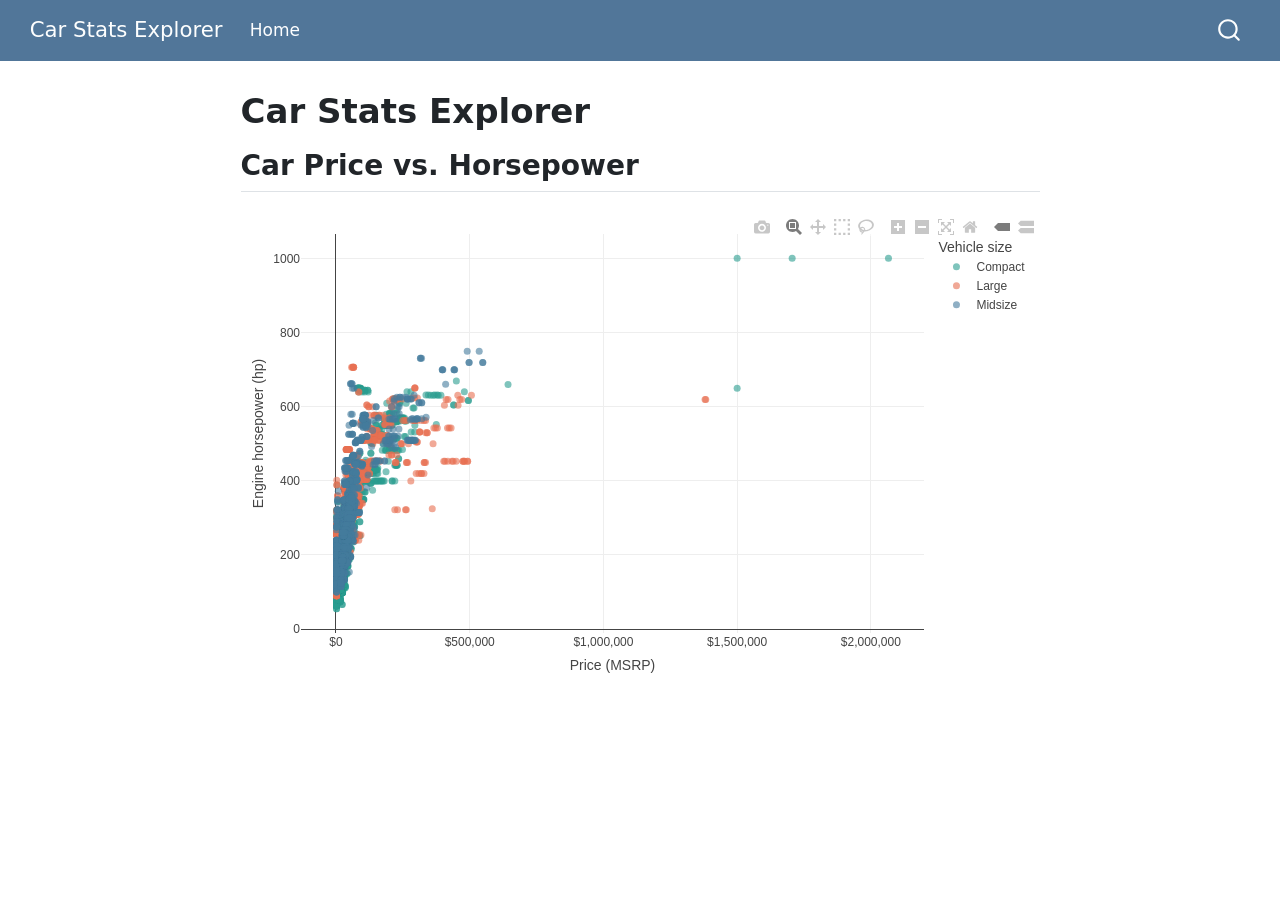
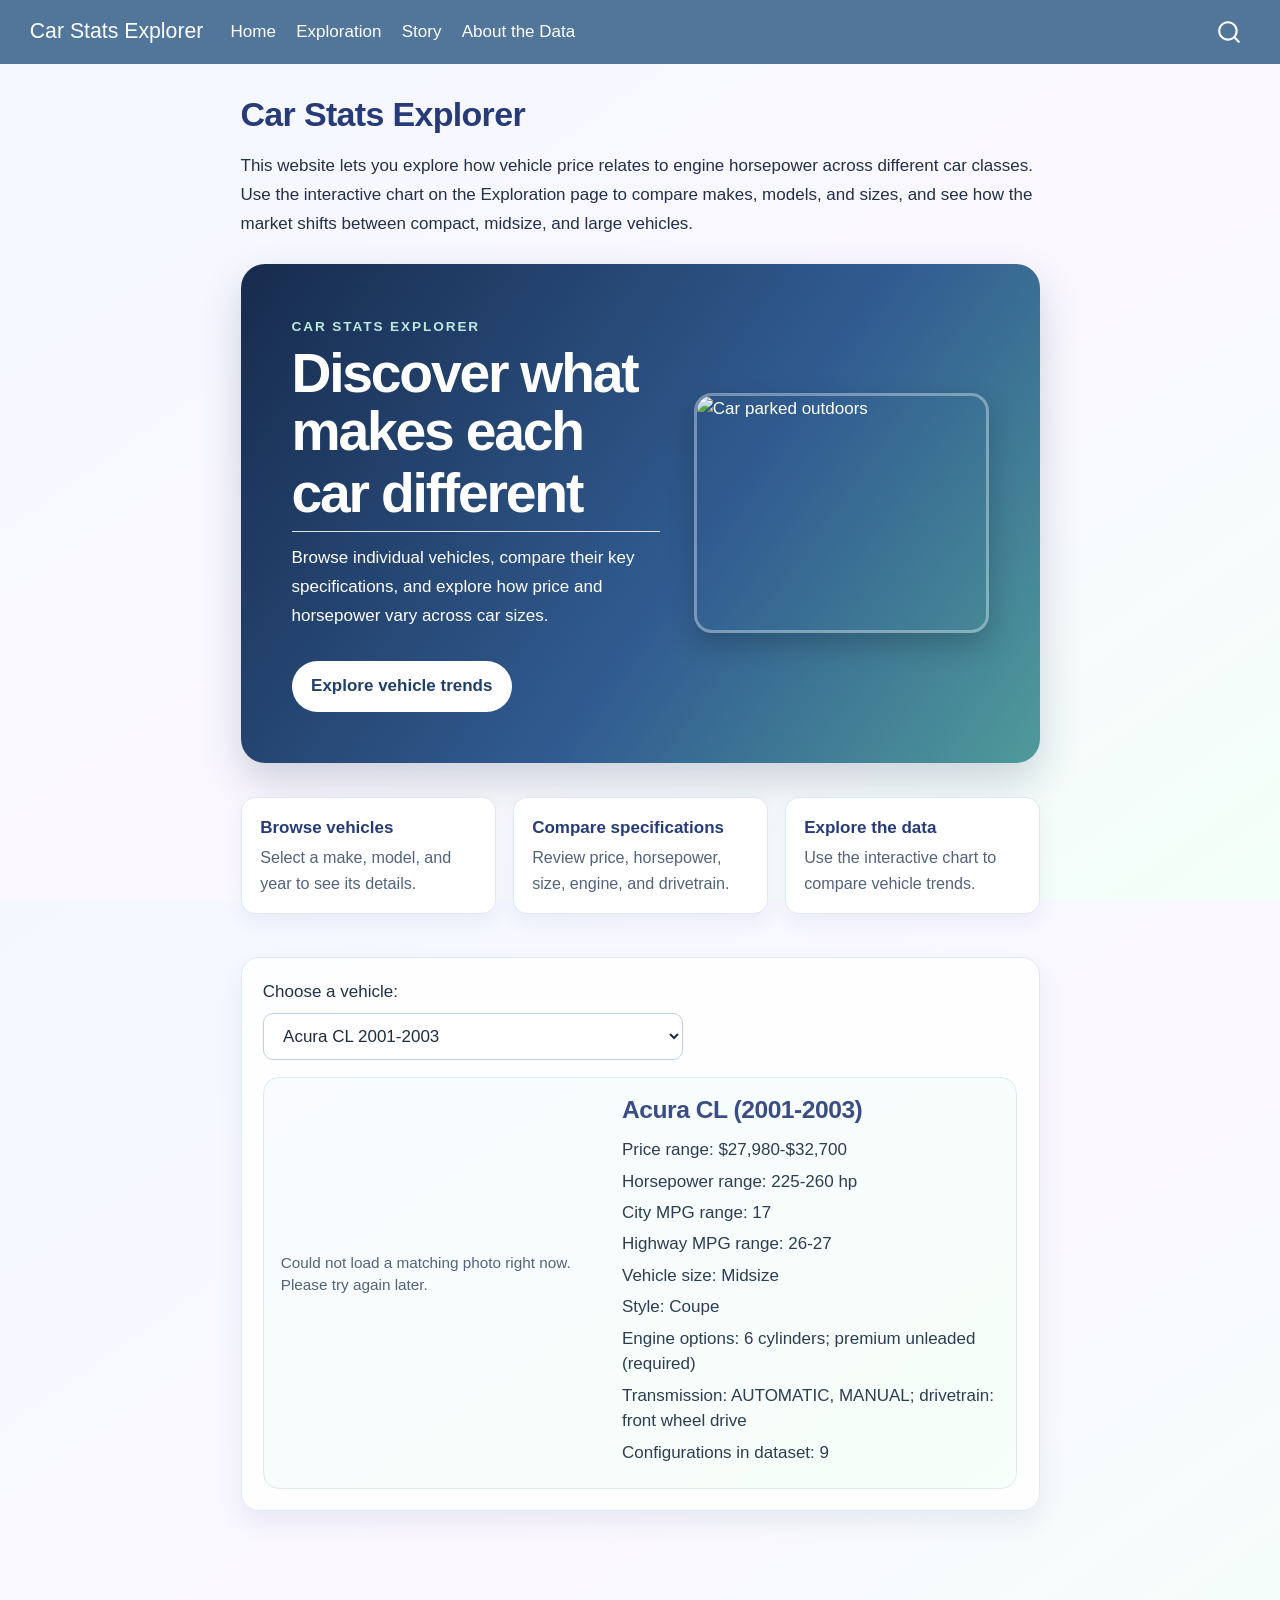
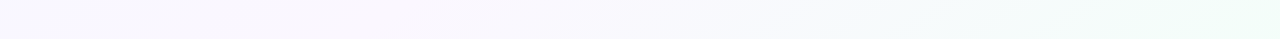
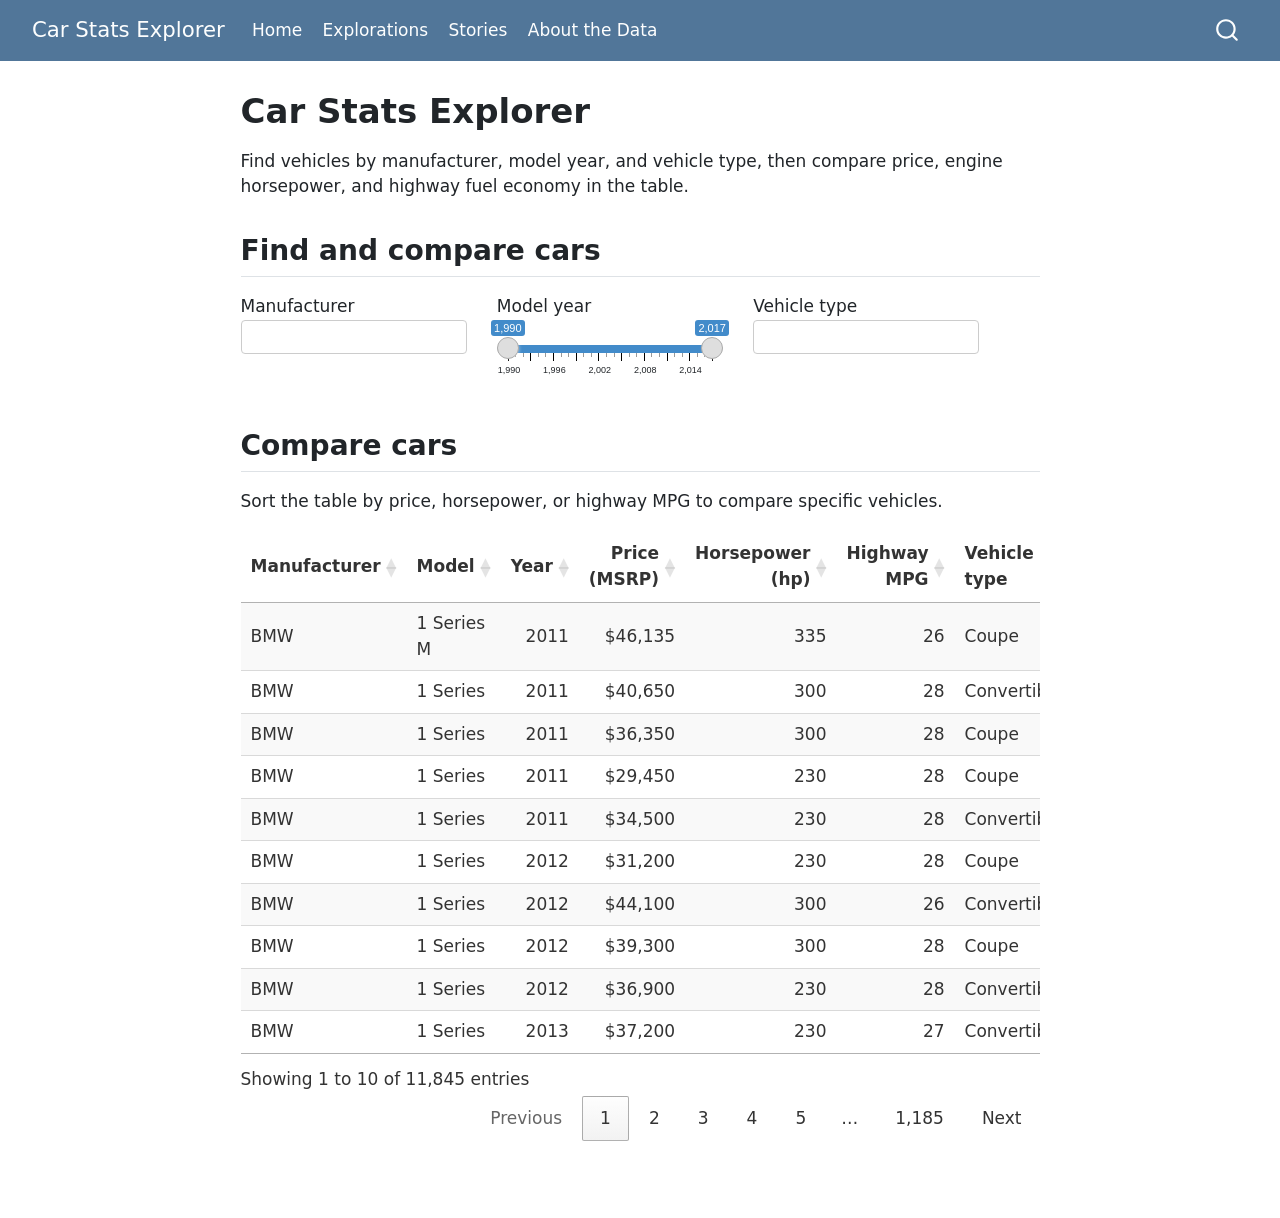
